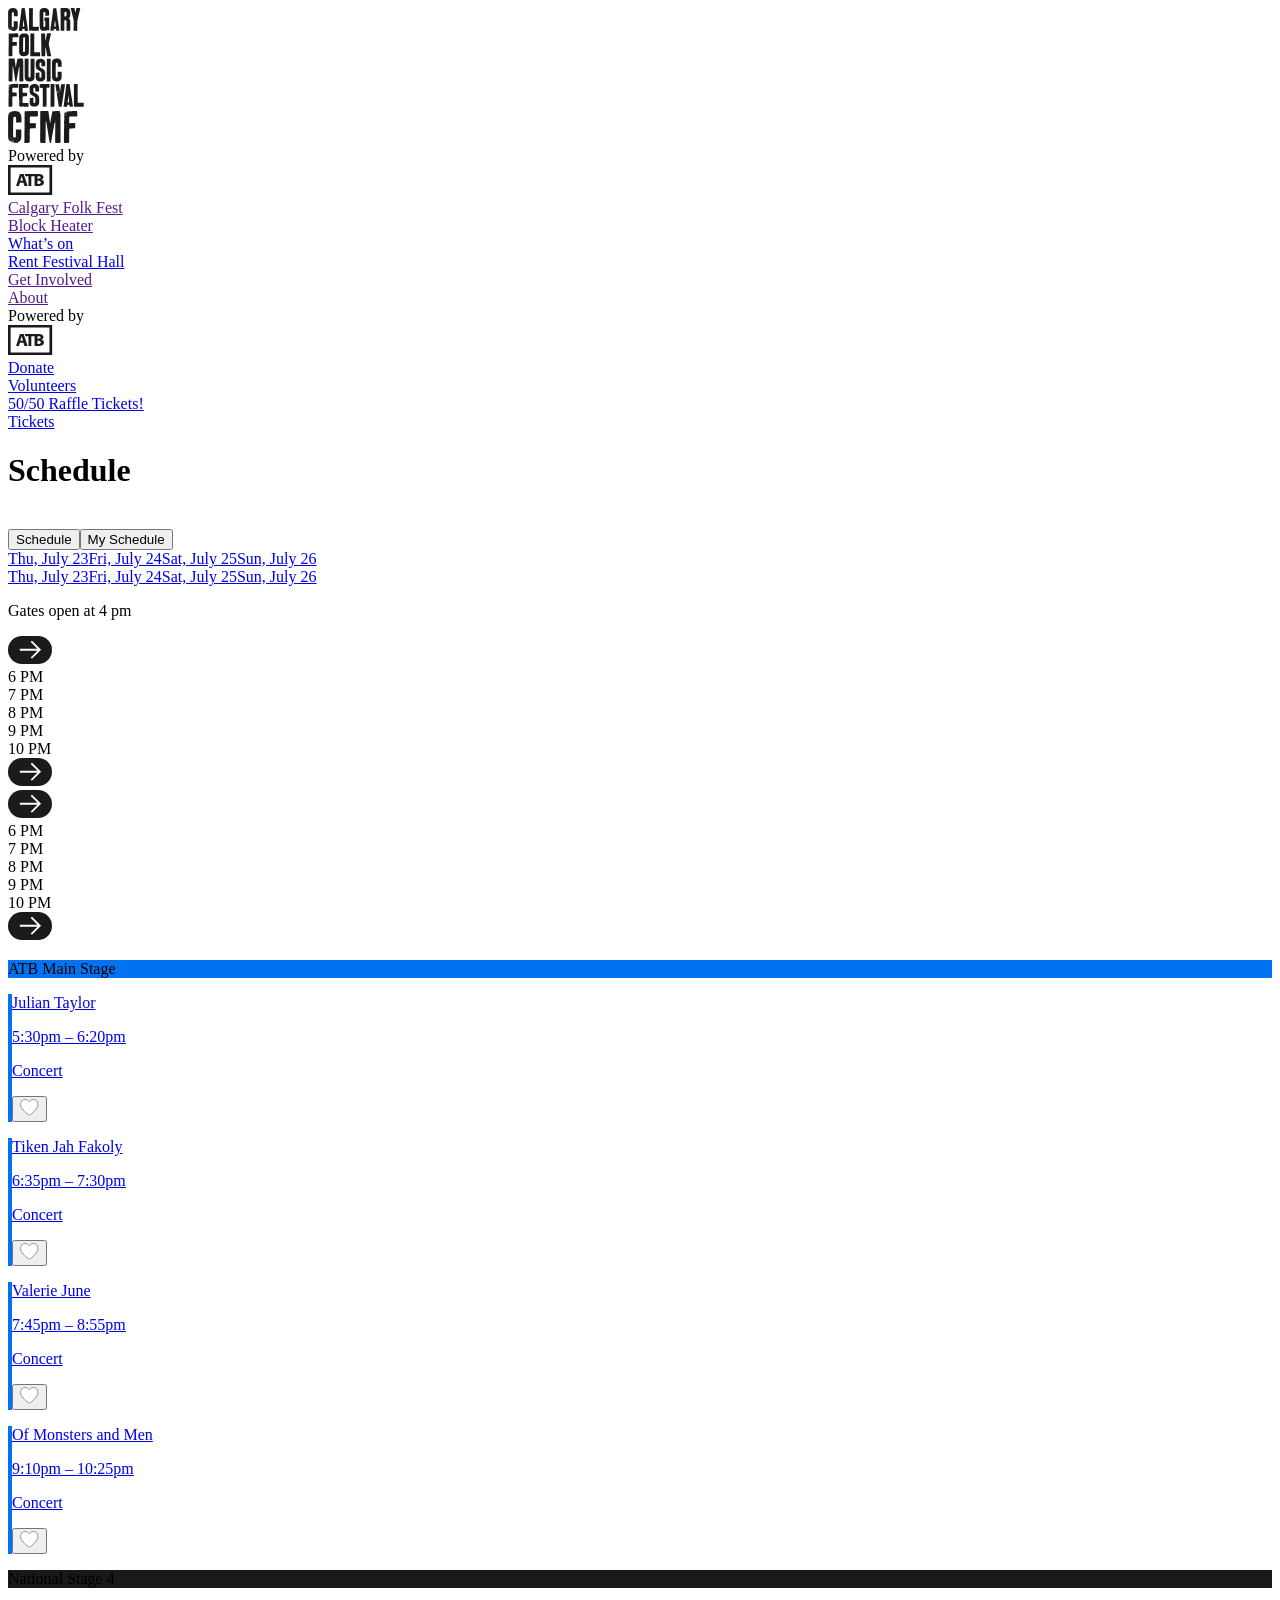
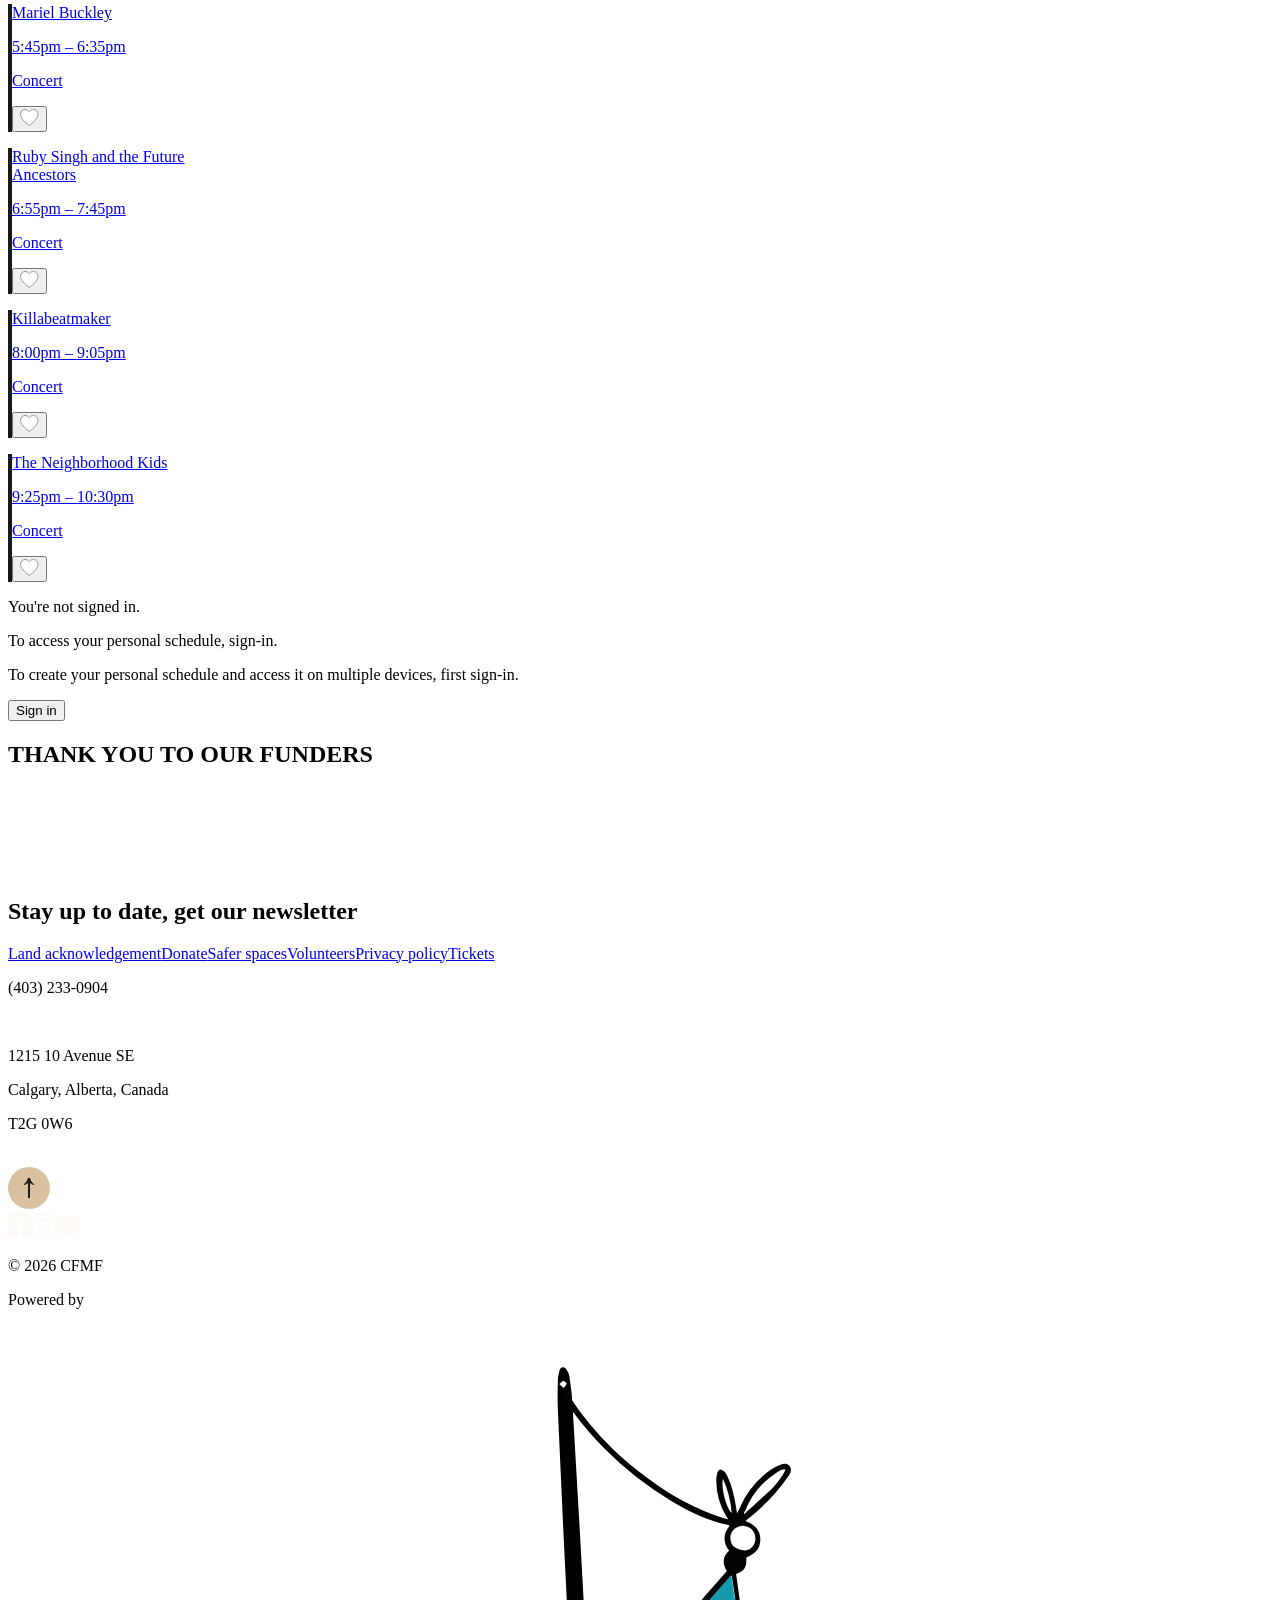
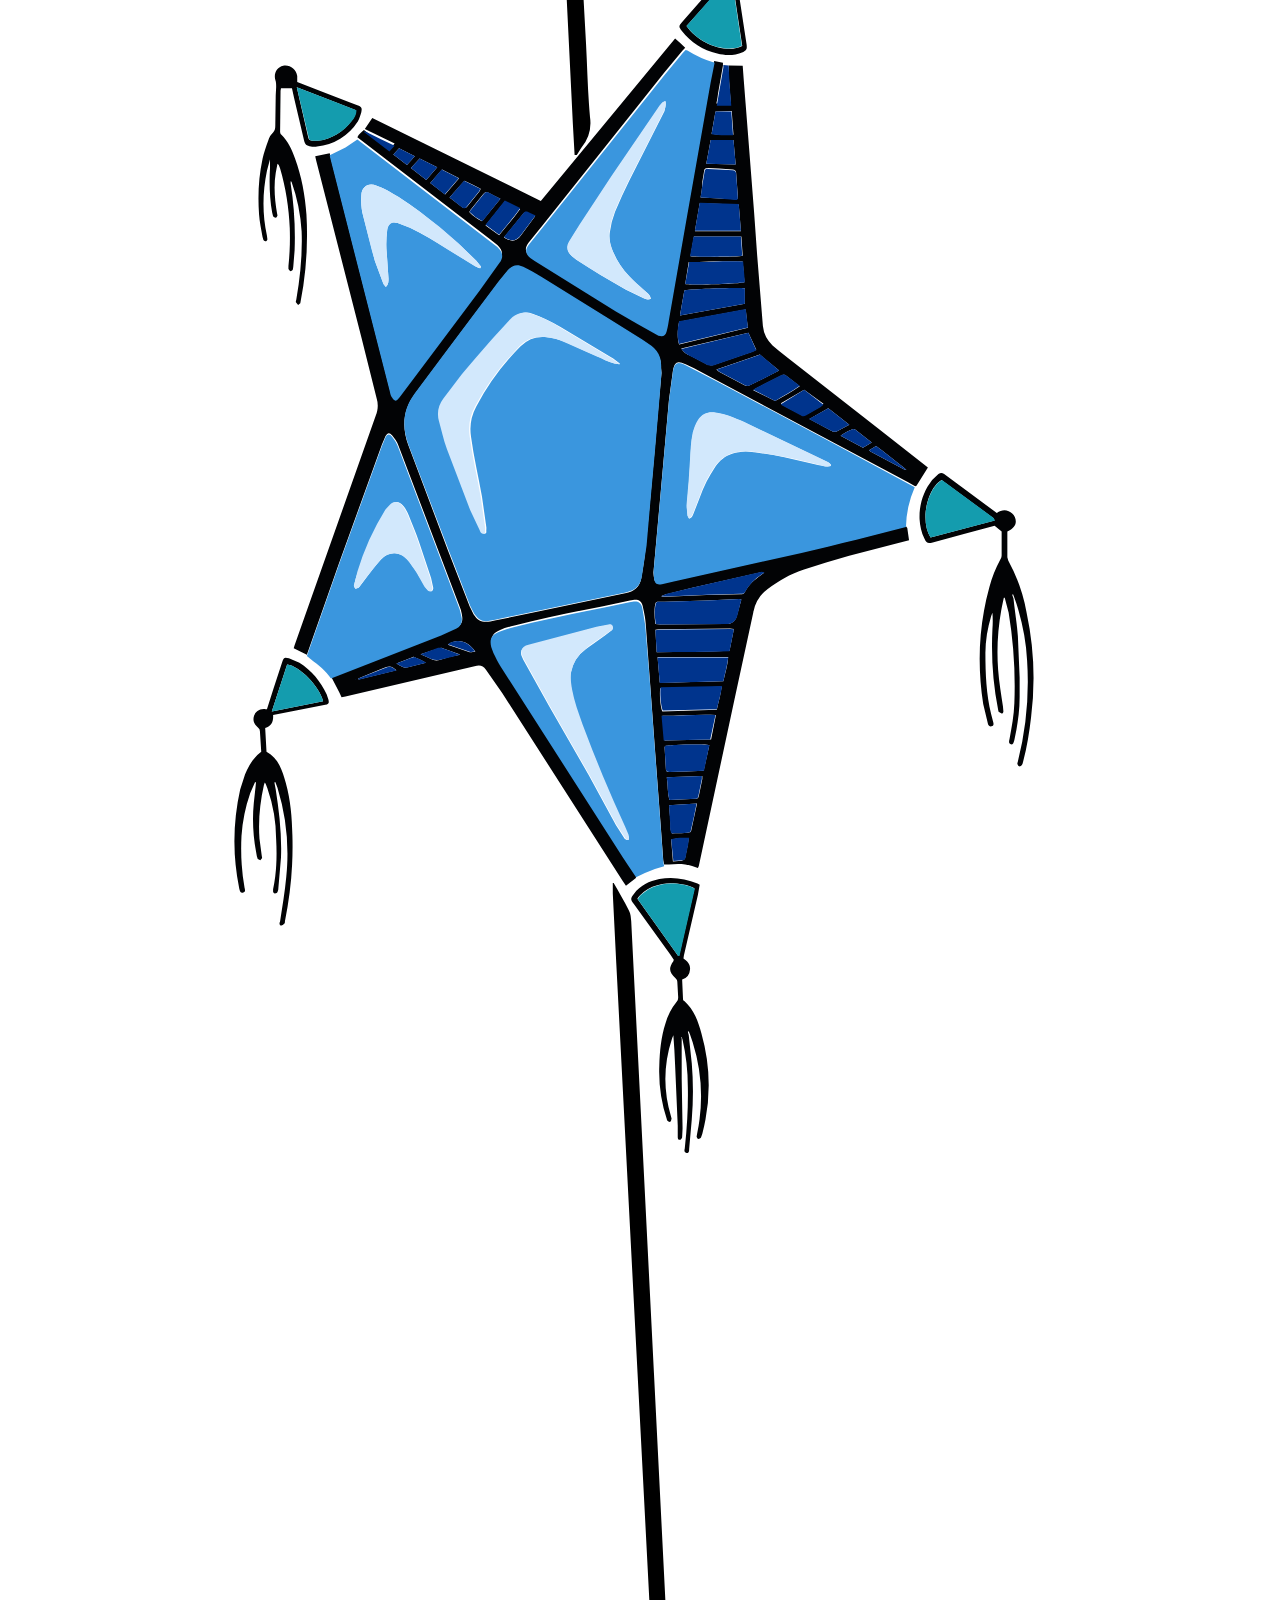
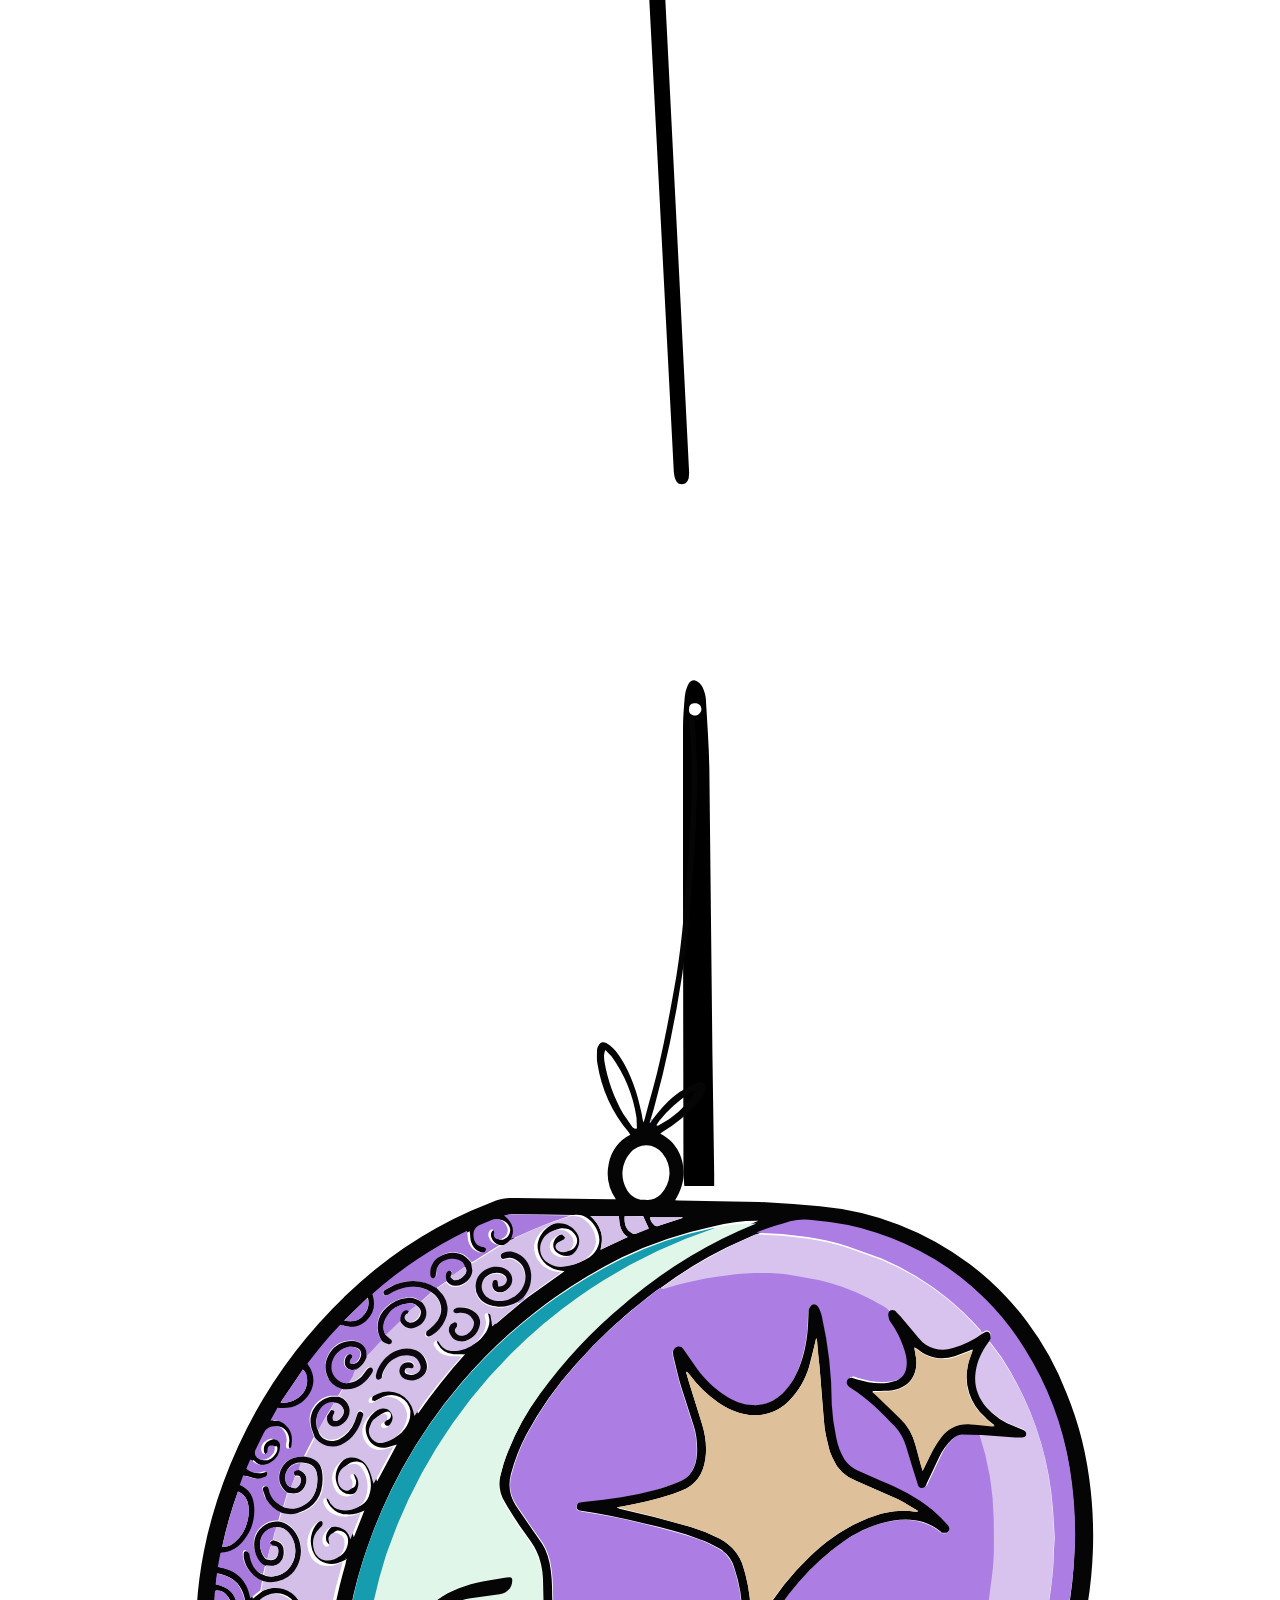
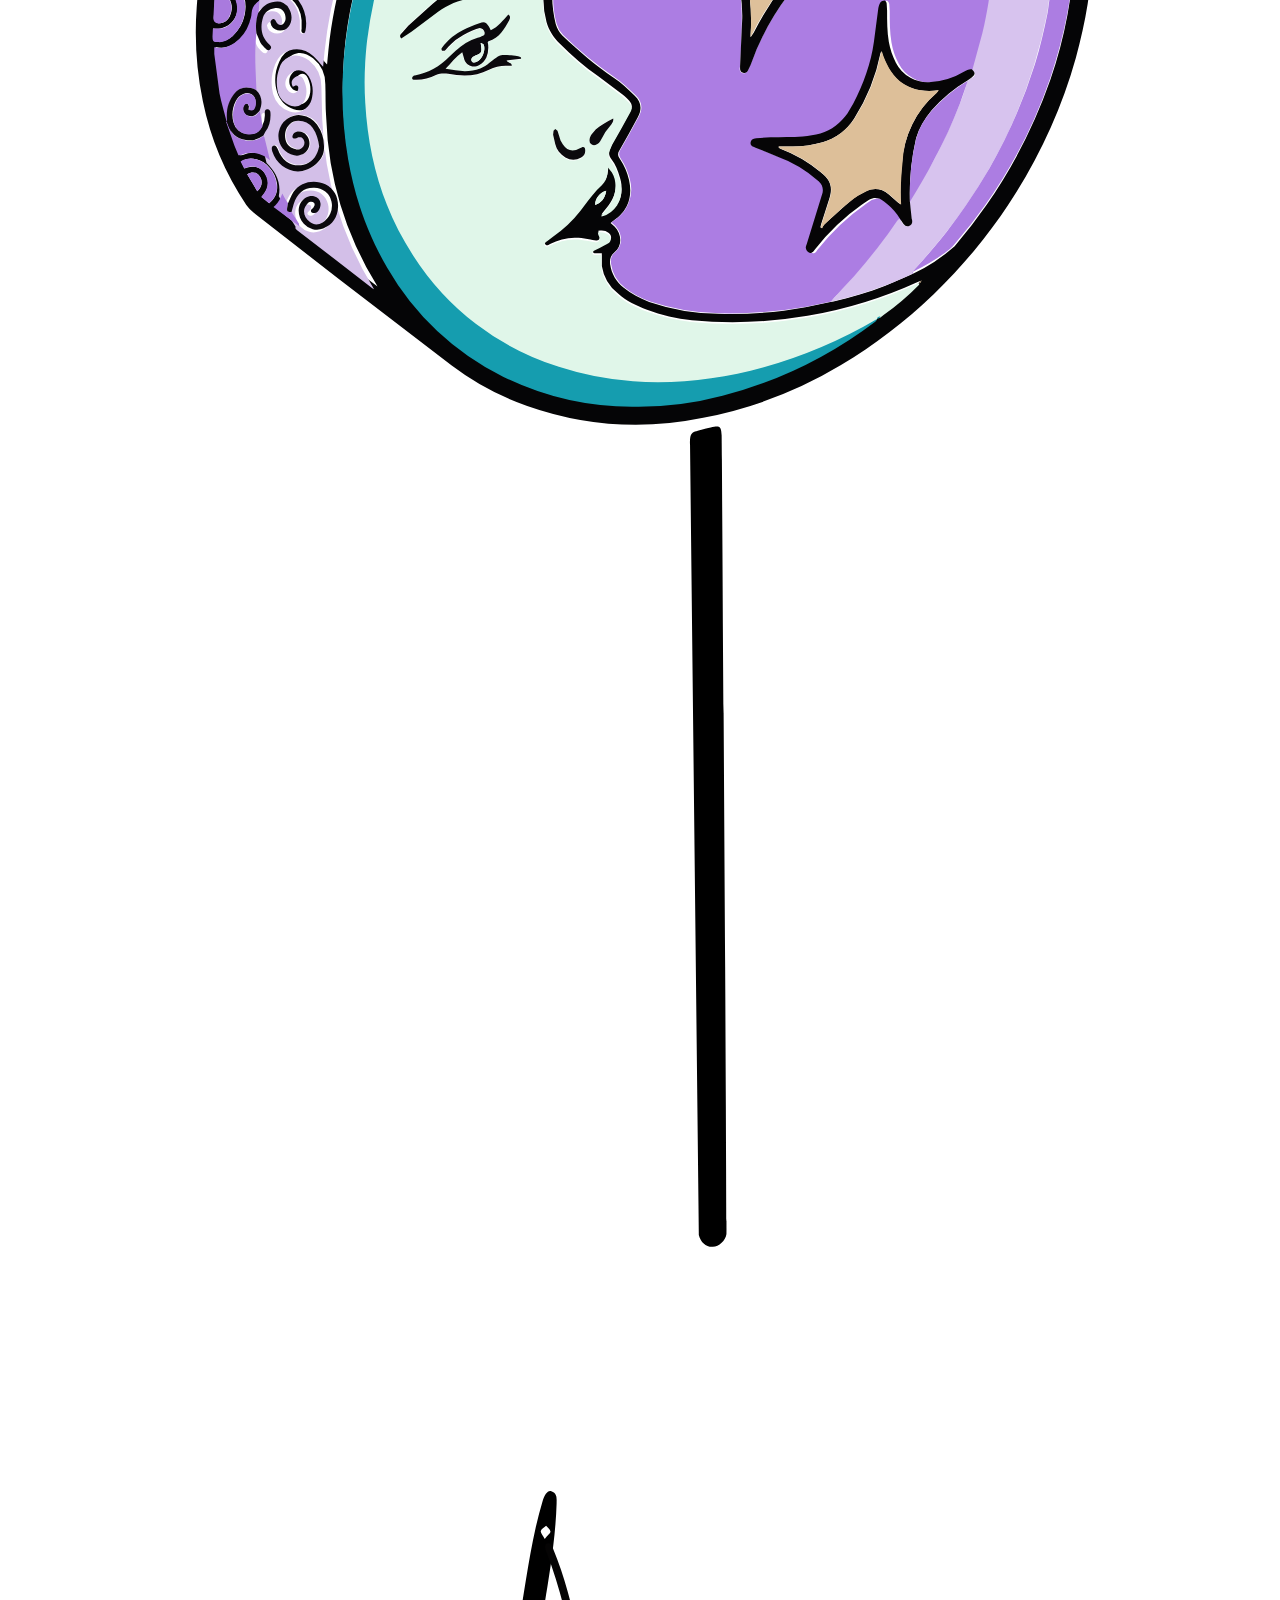
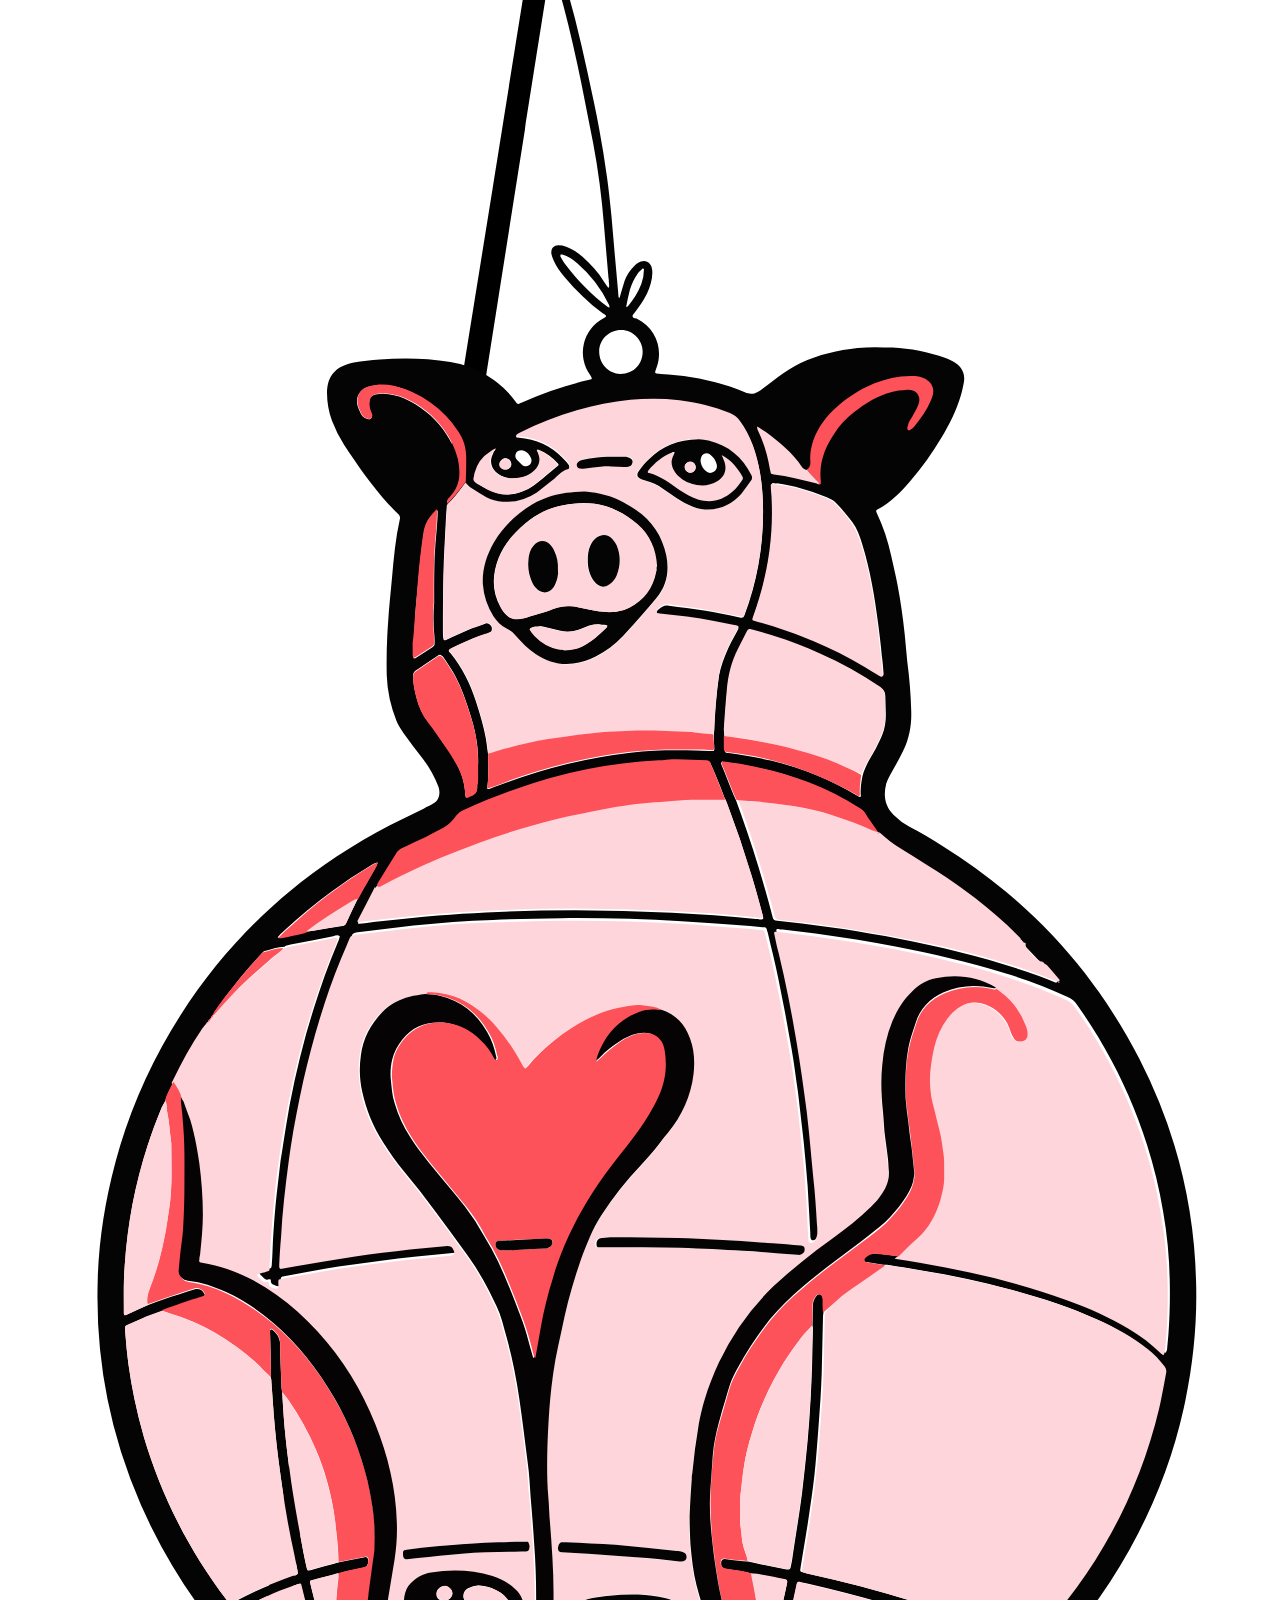
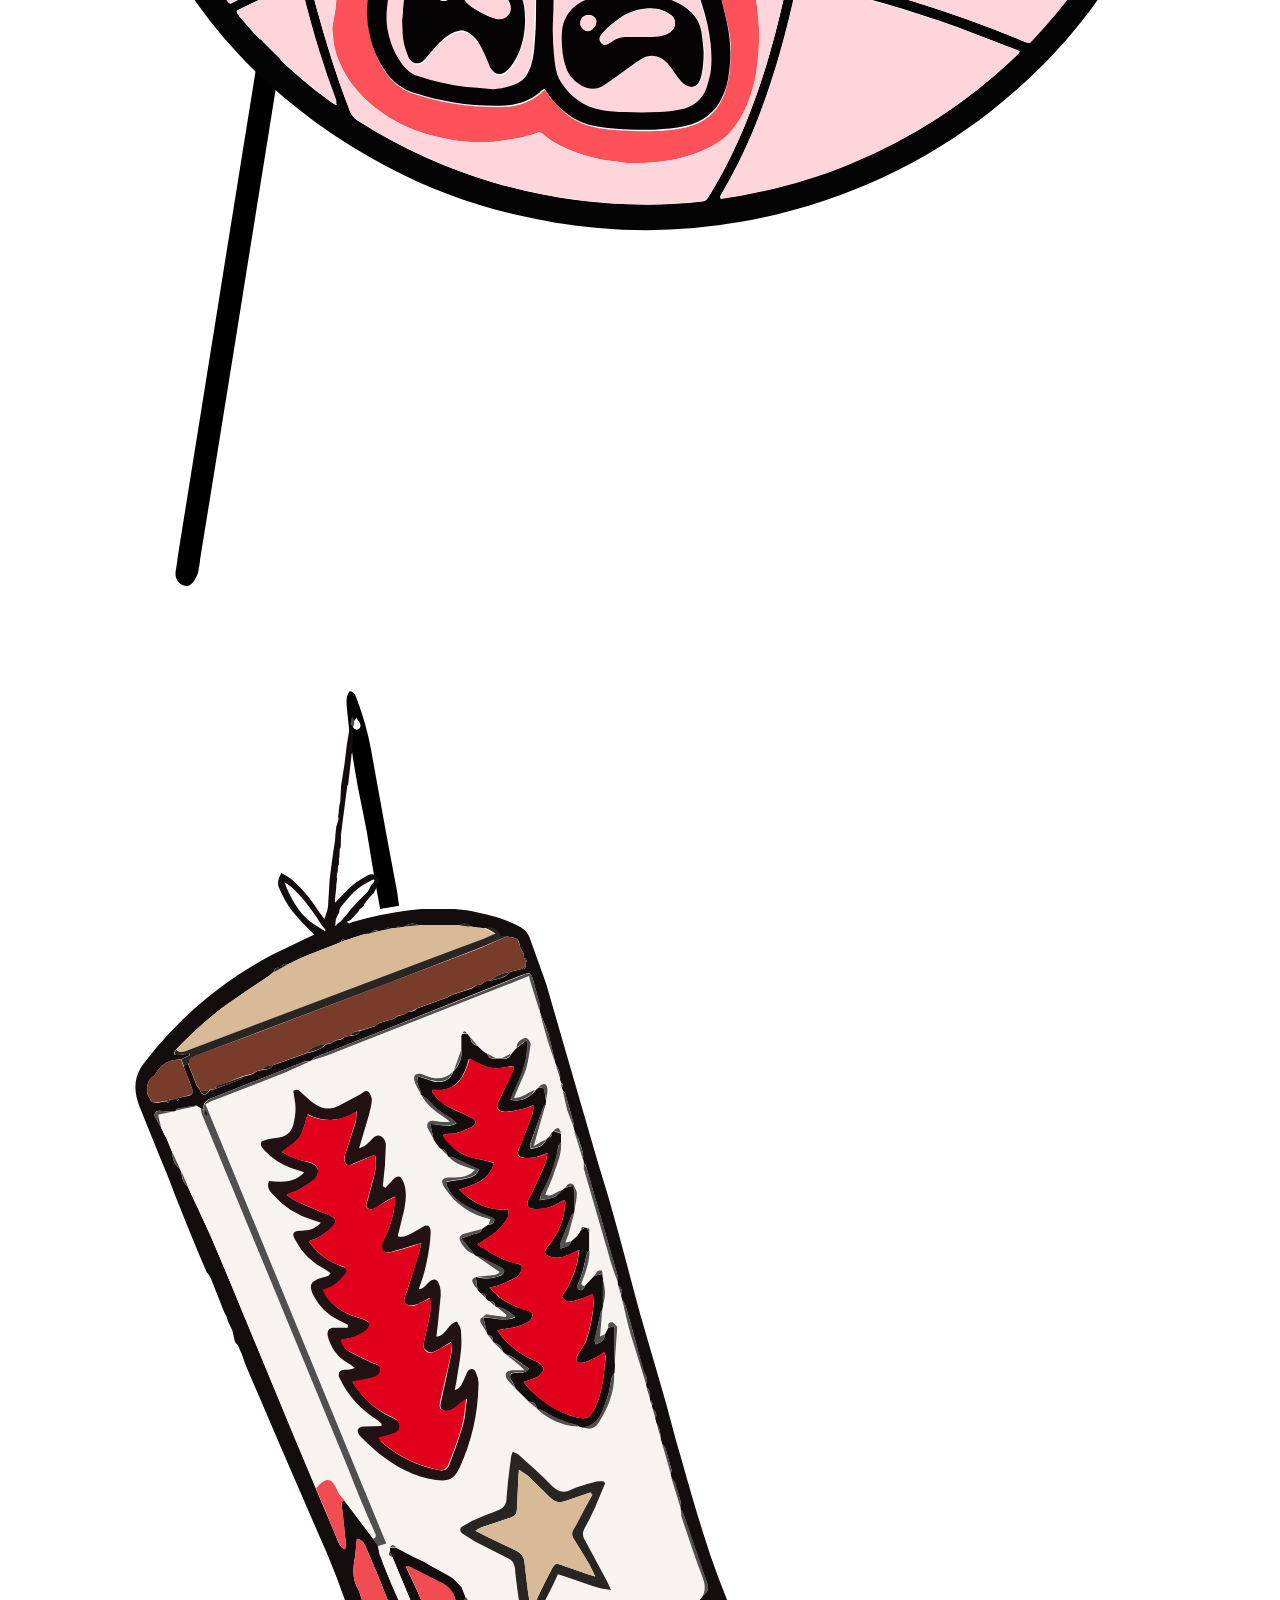
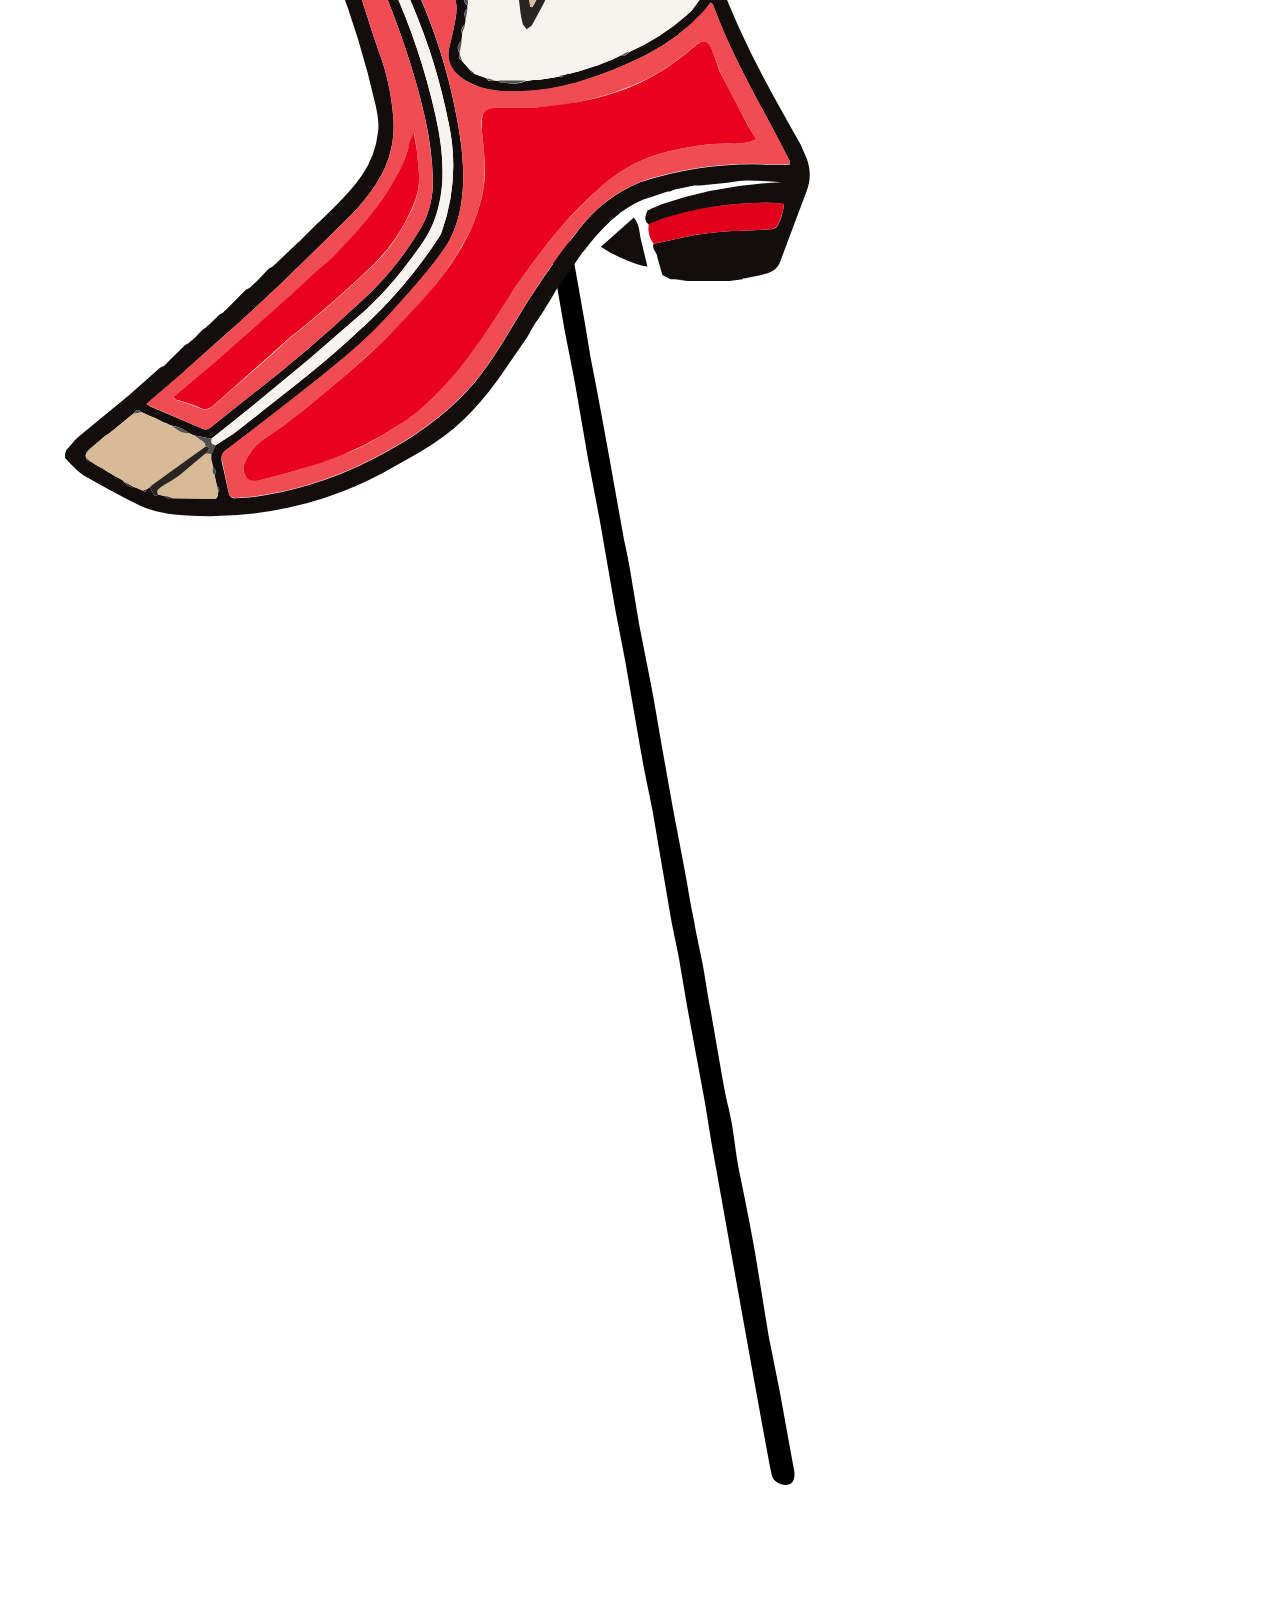
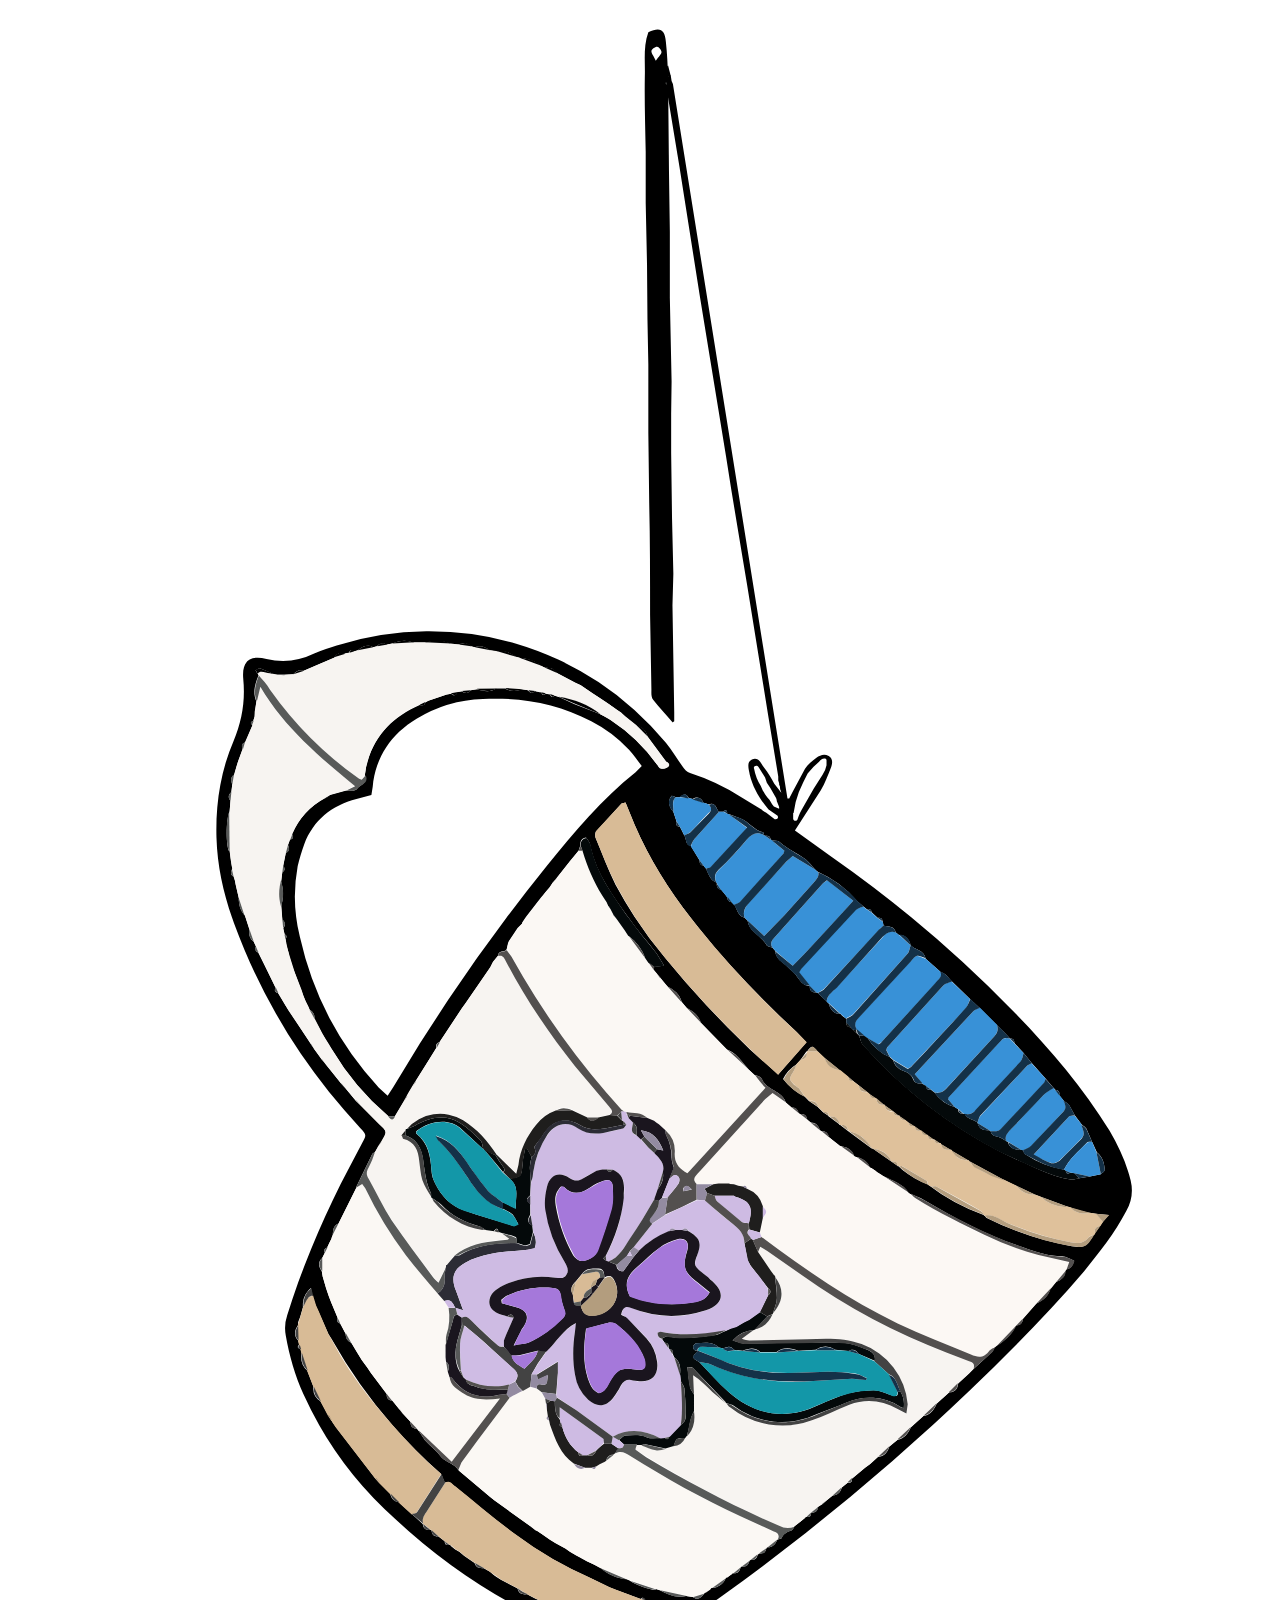
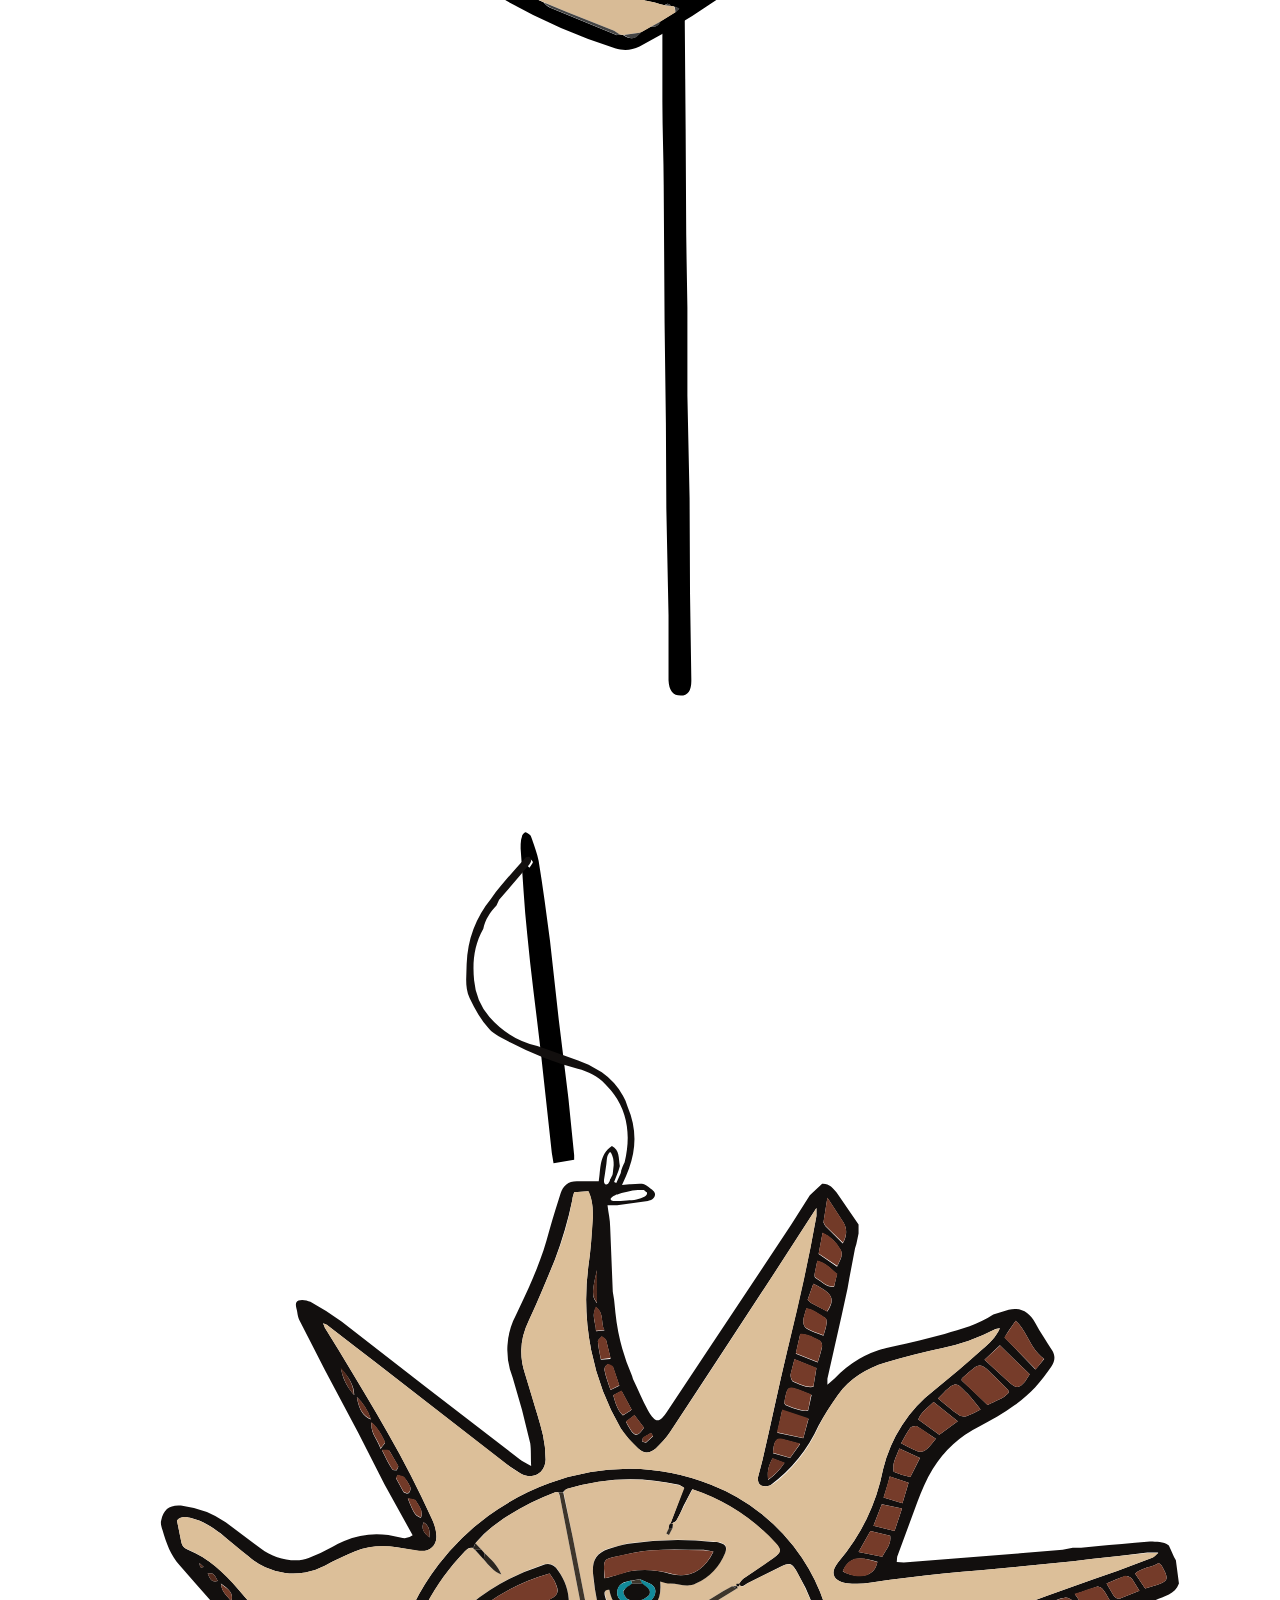
==== scraper/day2.html @ 60102869 "Initial commit" ====
<!DOCTYPE html><html lang="en"><head><meta charSet="utf-8"/><meta name="viewport" content="width=device-width, initial-scale=1"/><link rel="stylesheet" href="/_next/static/css/59ce74b00c3bca12.css" data-precedence="next"/><link rel="stylesheet" href="/_next/static/css/cd405108a282a17f.css" data-precedence="next"/><link rel="preload" as="script" fetchPriority="low" href="/_next/static/chunks/webpack-5601fd0ad7269720.js"/><script src="/_next/static/chunks/fd9d1056-9c7e48bf92f11728.js" async=""></script><script src="/_next/static/chunks/2275-b9afa3c24b0696d0.js" async=""></script><script src="/_next/static/chunks/main-app-bb825e63fc8f8407.js" async=""></script><script src="/_next/static/chunks/7138-487d8610cde8a887.js" async=""></script><script src="/_next/static/chunks/app/folk-fest/%5Bslug%5D/error-eedcbbd69767fddd.js" async=""></script><script src="/_next/static/chunks/c15bf2b0-a39a802b3d135e92.js" async=""></script><script src="/_next/static/chunks/7ce798d6-61c4ffda202afe0a.js" async=""></script><script src="/_next/static/chunks/c36f3faa-8b19f571fad1ab0f.js" async=""></script><script src="/_next/static/chunks/3209-7ec37142ecad4923.js" async=""></script><script src="/_next/static/chunks/677-c15fb3f980b05d1e.js" async=""></script><script src="/_next/static/chunks/3084-e1b9f1045223b111.js" async=""></script><script src="/_next/static/chunks/8149-27395d402487489b.js" async=""></script><script src="/_next/static/chunks/3050-54ae60a3027fc778.js" async=""></script><script src="/_next/static/chunks/8726-63baf84722f81b8e.js" async=""></script><script src="/_next/static/chunks/4930-4f645a34956624c2.js" async=""></script><script src="/_next/static/chunks/504-75f74bf7df22d315.js" async=""></script><script src="/_next/static/chunks/4942-4dbda5818e864757.js" async=""></script><script src="/_next/static/chunks/app/folk-fest/%5Bslug%5D/page-65a2c9d4af0a0418.js" async=""></script><script src="/_next/static/chunks/4839-40da5d3d9cf6b259.js" async=""></script><script src="/_next/static/chunks/app/layout-cda8d98ab85df925.js" async=""></script><link rel="preload" href="https://www.googletagmanager.com/gtm.js?id=GTM-MPKLW56V" as="script"/><link rel="preload" href="/scripts/pixel.js" as="script"/><link rel="preload" href="https://www.googletagmanager.com/gtag/js?id=G-GBDF6R2X85" as="script"/><meta name="theme-color" content="#FFFFFF"/><title>Folk Fest Schedule | CFMF</title><meta name="description" content="The annual Festival is a four-day family-friendly cultural and musical extravaganza. Featuring 70 artists from Alberta, Canada, and the world."/><meta name="application-name" content="CFMF"/><link rel="manifest" href="/manifest.json" crossorigin="use-credentials"/><meta name="robots" content="index, follow"/><meta name="apple-mobile-web-app-capable" content="yes"/><meta name="apple-mobile-web-app-title" content="Calgary Folk Music Festival"/><link href="/apple-touch-icon.png" rel="apple-touch-startup-image"/><meta name="apple-mobile-web-app-status-bar-style" content="default"/><meta property="og:title" content="Folk Fest Schedule | CFMF"/><meta property="og:description" content="The annual Festival is a four-day family-friendly cultural and musical extravaganza. Featuring 70 artists from Alberta, Canada, and the world."/><meta property="og:url" content="https://www.calgaryfolkfest.com"/><meta property="og:site_name" content="Calgary Folk Music Festival"/><meta property="og:locale" content="en_US"/><meta property="og:image" content="https://d3aive3alj3zrj.cloudfront.net/uploads/half_53116958623_204be811bd_o_b428516176.webp"/><meta property="og:type" content="website"/><meta name="twitter:card" content="summary"/><meta name="twitter:title" content="Folk Fest Schedule | CFMF"/><meta name="twitter:description" content="The annual Festival is a four-day family-friendly cultural and musical extravaganza. Featuring 70 artists from Alberta, Canada, and the world."/><meta name="twitter:image" content="https://d3aive3alj3zrj.cloudfront.net/uploads/half_53116958623_204be811bd_o_b428516176.webp"/><link rel="icon" href="/icon.ico?a31a21ebc7c3ddb8" type="image/x-icon" sizes="48x48"/><script src="/_next/static/chunks/polyfills-78c92fac7aa8fdd8.js" noModule=""></script></head><body><header><div class="nav show nav-dark big"><div class="nav-bg not-hovered not-scroll-up"></div><nav id="nav-primary" class="nav-primary"><div class="nav-handle"><div class="toggle"><span></span><span></span><span></span></div></div><div class="logo main-logo gap-0_75"><a aria-label="link to homepage" rel="noopener noreferrer" href="/"><div class="logo-primary"><svg xmlns="http://www.w3.org/2000/svg" width="76" height="99" fill="none"><g fill="#1B1B1B" clip-path="url(#logo_svg__a)"><path d="M11.481 50.921a.5.5 0 0 0-.28-.152.34.34 0 0 1-.17-.073.2.2 0 0 1-.058-.07c-.015-.035-.005-.066.024-.072.186-.036.372-.018.558-.013.154.006.308.027.465.006a.44.44 0 0 1 .184.023.74.74 0 0 0 .413.008 1 1 0 0 1 .278-.026c.17.008.34-.032.51.01.06-.008.123-.018.186-.02q.373-.01.746-.014c.031 0 .063.006.091.008a.38.38 0 0 1 .273.16q.039.06.073.12l.092.163q.062.116.002.267c-.01.029-.031.055-.039.084a.2.2 0 0 0-.008.091c.018.092.042.18.128.239.071.047.084.125.108.199-.019.041-.047.091-.026.13.057.118.054.241.062.364a.6.6 0 0 0 .076.267c.034.053.037.116.042.178.008.11-.005.218-.008.325a.53.53 0 0 0 .053.27.4.4 0 0 1 .041.18l.016.7a.5.5 0 0 1-.029.183.45.45 0 0 0-.036.225c0 .032-.005.063 0 .092a.7.7 0 0 1-.013.322.7.7 0 0 0 .002.37.36.36 0 0 1-.013.227.5.5 0 0 0-.029.136c-.005.079-.007.154-.018.233a.4.4 0 0 0 .021.228q.007.024.016.044c.086.189.102.388.083.592a.9.9 0 0 1-.065.27c-.01.026-.02.065-.01.089.068.144.075.301.097.453.007.063.015.123.01.186a6 6 0 0 0-.024.882c0 .047.01.095.006.139-.03.202.01.403-.006.605a3 3 0 0 0 0 .466q.01.114 0 .233c-.023.34-.008.683-.008 1.026 0 .28.008.56.008.838 0 .076-.015.155-.026.23q-.008.059-.052.058a.1.1 0 0 1-.081-.036.2.2 0 0 1-.055-.126c-.003-.034-.01-.06-.04-.084-.005.05-.015.094-.015.142a.25.25 0 0 0 .06.172c.052.058.105.113.154.173a.2.2 0 0 1 .045.129c0 .45.016.9.008 1.35 0 .077-.008.155 0 .234.029.296.015.589.015.885 0 .343-.007.683.006 1.023.002.08-.003.155-.005.234-.003.094-.011.186-.008.28.008.311-.008.62-.01.932-.004.497 0 .995.002 1.492 0 .11.013.218.018.325.058.152 0 .31.018.46-.042.203-.015.404-.002.606.005.094.018.186-.005.277-.016.063 0 .126.013.184a1 1 0 0 1 .013.371 1 1 0 0 0-.006.233q.015.188.019.372c0 .063 0 .126-.021.184a.6.6 0 0 0-.005.319c.034.154.005.309.007.466a.7.7 0 0 1-.104.257.23.23 0 0 1-.113.078 1 1 0 0 1-.136.03c-.091.012-.186.012-.275.044-.089.031-.183.031-.274.034l-.7.013c-.232.005-.465.018-.698.013-.372-.01-.746.018-1.118.008-.079 0-.154-.01-.233-.019-.031-.002-.06-.015-.089-.026a.19.19 0 0 1-.115-.136c-.013-.044-.018-.092-.024-.139a6 6 0 0 1-.005-.466c.003-.217 0-.434-.044-.65-.013-.06-.013-.122-.013-.185q-.006-.327-.008-.652c0-.079 0-.157.015-.233a.8.8 0 0 0 .003-.278 1 1 0 0 1 0-.324.3.3 0 0 0 0-.092c-.037-.246-.029-.495-.026-.744.005-.343.008-.683 0-1.026-.008-.356 0-.715.005-1.071 0-.06.01-.123.016-.186l.026-.278a1 1 0 0 0-.024-.322.9.9 0 0 1-.002-.416c.034-.152.039-.306.039-.463 0-.25.005-.498 0-.747a8 8 0 0 1 .01-.652c.011-.138.011-.28.011-.419 0-.56.005-1.118.003-1.678 0-.466-.006-.932-.006-1.398q0-.398.003-.794c.008-.419.003-.837.005-1.256q-.002-.048-.008-.092c-.005-.066-.055-.102-.128-.087l-.089.021a.12.12 0 0 0-.068.06.7.7 0 0 0-.081.218c-.052.26-.139.508-.251.749a.6.6 0 0 0-.055.225c-.006.063 0 .126-.019.186-.042.168-.05.338-.057.508a1.4 1.4 0 0 1-.058.366c-.031.105-.052.213-.086.315a1 1 0 0 0-.04.227c-.007.108-.01.22-.034.325-.088.362-.112.736-.214 1.097-.016.06-.018.123-.029.184-.044.262-.084.52-.165.775q-.008.021-.013.044a1.4 1.4 0 0 1-.175.521q.014.05.028.092c.014.044.027.092.014.136-.04.152-.06.304-.079.458-.008.06-.013.126-.031.184-.09.267-.118.544-.15.822-.018.154-.07.3-.083.458a1.8 1.8 0 0 1-.079.458c-.018.233-.084.459-.118.689-.018.123-.06.24-.08.364-.02.107-.022.217-.048.322-.034.152-.05.306-.112.45a.16.16 0 0 0-.016.092c.018.175-.042.338-.073.505-.021.123-.045.246-.05.37a3 3 0 0 1-.068.508 1 1 0 0 0-.026.183c0 .141-.034.275-.071.41-.094.362-.15.731-.204 1.098-.016.092-.024.186-.055.272-.026.074-.032.152-.04.23-.005.045-.01.095-.028.137-.042.089-.042.18-.045.272-.005.162-.084.296-.188.416a.2.2 0 0 1-.123.06 3 3 0 0 1-.466.02c-.016 0-.032-.006-.045-.009a.21.21 0 0 1-.172-.139 1.6 1.6 0 0 1-.126-.494c-.01-.155-.013-.31-.076-.459-.018-.042-.02-.091-.024-.136-.007-.157-.06-.306-.073-.46a3 3 0 0 0-.084-.459c-.028-.278-.123-.547-.136-.827a4 4 0 0 1-.089-.6c-.005-.076-.028-.152-.044-.228-.013-.06-.029-.12-.034-.183-.016-.154-.019-.309-.066-.46-.047-.147-.042-.307-.089-.457a1.2 1.2 0 0 1-.047-.274 3 3 0 0 0-.057-.414.6.6 0 0 1-.021-.139 4 4 0 0 0-.079-.647c-.002-.267-.091-.52-.112-.783-.003-.044-.019-.091-.032-.136a1 1 0 0 1-.044-.228 2 2 0 0 0-.076-.458c-.018-.057-.021-.123-.029-.183-.013-.139-.016-.278-.065-.414-.021-.057-.021-.123-.027-.183-.013-.139-.018-.28-.078-.409-.029-.217-.1-.421-.118-.641-.01-.126-.037-.246-.06-.367-.052-.259-.107-.518-.128-.78a1.6 1.6 0 0 0-.058-.32.64.64 0 0 1-.008-.322.6.6 0 0 0 0-.319c-.06-.225-.107-.453-.16-.68a4 4 0 0 1-.047-.228 2 2 0 0 0-.07-.32c-.032-.102-.034-.215-.063-.32-.134-.497-.204-1.002-.301-1.508l-.005-.047c.018-.238-.079-.455-.134-.68-.008-.03-.029-.053-.047-.077-.02-.026-.052-.033-.084-.026a.07.07 0 0 0-.031.03.1.1 0 0 0-.021.038q-.043.184-.034.37.006.257-.018.513a4.5 4.5 0 0 0 0 .838c.007.089.02.838.015.932 0 .047 0 .094-.01.139-.05.214-.047.432-.05.649q-.013 1.025-.01 2.05c.002.56-.013 1.118-.006 1.679.003.264-.005.529.01.793.006.079.011.157 0 .233-.03.249-.017.498-.015.744 0 .201-.023.403-.005.605a.7.7 0 0 1-.013.186.9.9 0 0 0 0 .277q.017.139.016.28c0 .11-.016.218-.019.325 0 .094.01.186.01.28 0 .079-.002.157-.018.233-.031.155-.031.31-.031.464q-.003.978-.026 1.958a9 9 0 0 0-.003.372q.008.488-.016.98c-.01.2-.03.403-.05.602a.5.5 0 0 1-.039.133c-.013.026-.036.055-.062.063a.6.6 0 0 1-.181.04c-.154.004-.311 0-.466 0h-.28a4.5 4.5 0 0 1-.652-.02c-.186-.017-.371-.01-.557-.015a1 1 0 0 1-.186-.02.3.3 0 0 0-.139 0 1 1 0 0 1-.371.018c-.184-.024-.37-.04-.555-.063a.18.18 0 0 1-.142-.11l-.076-.17a1.06 1.06 0 0 1-.068-.453 1.2 1.2 0 0 0-.018-.508.7.7 0 0 1 .005-.37.6.6 0 0 0 .005-.277 1.4 1.4 0 0 1-.028-.278c-.006-.34 0-.683 0-1.023q.002-.327 0-.653-.005-.231.042-.463a.36.36 0 0 0-.014-.183c-.005-.016-.013-.032-.01-.045.013-.091.031-.183.003-.277.007-.079-.008-.155-.019-.23a1 1 0 0 1-.005-.187c.016-.17-.005-.343.013-.513s-.01-.34-.008-.51c0-.218.016-.435.026-.65.01-.186.042-.37.016-.558a1 1 0 0 1 0-.186c.008-.107.034-.217.026-.324q-.011-.163-.018-.325c-.01-.249.018-.497 0-.746q-.001-.048.005-.092.02-.185.045-.369c-.04-.12-.034-.246-.034-.37 0-.418.01-.837.013-1.259v-.327q-.002-.093-.008-.186c-.003-.186.023-.372.008-.558-.016-.186.005-.371.002-.557 0-.063.008-.126.006-.186-.027-.498-.013-.995-.01-1.49q0-.14-.003-.28c-.006-.249-.014-.498.005-.747a1 1 0 0 0 0-.185c-.021-.25.01-.498.005-.747a1.6 1.6 0 0 1 .042-.369.3.3 0 0 0 0-.139 1 1 0 0 1-.018-.277c.01-.155 0-.31-.014-.464a6.4 6.4 0 0 1-.007-.976c.02-.25.039-.495.01-.744a.5.5 0 0 1 .013-.183.9.9 0 0 0-.002-.417.4.4 0 0 1 .02-.227.3.3 0 0 0 .008-.14c-.02-.107-.052-.209-.042-.321.016-.155-.007-.312.04-.464a.43.43 0 0 0 0-.23 1.8 1.8 0 0 1-.047-.508 2 2 0 0 0 0-.325c-.008-.078.023-.32.05-.413a.17.17 0 0 1 .052-.074.37.37 0 0 1 .206-.097q.232-.013.466-.031c.108-.01.215-.04.322-.005a.2.2 0 0 0 .092 0c.183-.05.37-.037.555-.024.23.058.463.037.694.003a.6.6 0 0 1 .23.008.5.5 0 0 0 .139.013c.311-.014.62 0 .931.01.189.008.372.003.558-.024q.255-.033.51-.02c.048 0 .095 0 .14.01.167.04.34.034.51.04q.114.001.23.03a.25.25 0 0 1 .17.147 1 1 0 0 1 .06.176q.057.25.102.503c.024.154.045.306.079.458q.023.092.026.183.017.301.073.6c.03.152.032.309.032.463 0 .126.008.249.047.37q.015.043.018.091c.024.309.073.615.118.924.023.155.034.31.065.461q.03.139.034.278c.008.233.071.46.095.691.013.139.076.267.08.411q.01.186.069.364c.016.044.018.092.02.139q.025.254.077.508c.026.136.026.277.047.416.015.108-.01.217.018.325.024.089.032.183.045.275l.028.183c.019.107.013.217.048.322.026.09.03.183.05.272.002.016.012.04.02.04a.08.08 0 0 0 .073-.042.5.5 0 0 0 .058-.126c.016-.076.018-.154.026-.23.01-.108.021-.218.047-.322a2 2 0 0 0 .037-.23c.01-.14.024-.278.068-.412.026-.086.031-.183.04-.275.015-.17.041-.338.07-.508.026-.154.044-.306.094-.455.026-.215.105-.422.123-.642.005-.06.026-.12.04-.18.013-.06.03-.121.034-.184a1 1 0 0 1 .083-.408c.026-.055.026-.12.037-.181.023-.154.034-.312.076-.46q.07-.248.094-.504a1 1 0 0 1 .037-.183q.035-.134.083-.267a.9.9 0 0 0 .05-.225c.013-.17.047-.338.081-.506q.036-.181.079-.364c.026-.104.026-.214.047-.322.02-.107.063-.21.076-.316.018-.17.081-.333.1-.503.018-.157.086-.299.104-.453a.38.38 0 0 1 .175-.265.3.3 0 0 1 .129-.052c.091-.01.183-.02.277-.01q.162.017.32.062c.238.068.476.14.722.181.094.016.175.063.264.09.042.012.092.002.136 0 .008 0 .019-.014.027-.024M5.874 62.437l-.018-.021.029.01q-.002.024-.008.048c-.02.125-.016.246.06.356.026.039.034.086.045.13.01.043.029.058.042.04a.1.1 0 0 0 .013-.042c.005-.16-.047-.304-.105-.45-.01-.027-.04-.047-.058-.071m-3.41-9.183q-.006-.027-.016-.047a.2.2 0 0 0-.128-.12l-.131-.04c-.042-.01-.128.079-.115.118q.031.087.06.173.007.021.018.042l.021.04c.04.072.097.114.134.096a.18.18 0 0 0 .094-.094q.034-.087.06-.17m9.067 4.2q.006-.094.01-.186c0-.037-.012-.063-.033-.066-.01 0-.029.013-.037.026a.72.72 0 0 0-.105.445c0 .027.027.055.048.076.018.019.102-.036.11-.065.02-.076 0-.155.007-.23m-6.54-5.798c.01.034.015.066.028.09.023.046.076.054.105.02a.4.4 0 0 0 .055-.068c.026-.04.018-.084.002-.125-.013-.035-.065-.063-.11-.055-.013 0-.031.01-.036.02-.019.04-.034.082-.047.116m6.467 6.695c-.002-.032-.015-.058-.039-.07-.029-.022-.086.033-.086.08 0 .04.042.09.078.095.03.002.053-.045.05-.102m-7.842 8.253s-.018-.021-.026-.034c-.01.01-.029.018-.032.031q-.015.05.03.079a.1.1 0 0 0 .028-.029c.005-.013 0-.029 0-.044m6.873-13.072s-.023-.023-.034-.023c-.054.002-.054.02-.005.036.01.003.027-.008.042-.013M52.77 22.525a.3.3 0 0 0-.057-.22.26.26 0 0 1-.065-.17c.002-.107-.021-.217.008-.325a.2.2 0 0 0-.008-.091.6.6 0 0 1-.021-.139c-.003-.312 0-.62.013-.932.002-.063.016-.123.023-.186a.4.4 0 0 0 0-.139 1.7 1.7 0 0 1-.034-.555q.013-.14-.005-.28c-.008-.063.016-.12.034-.18a.7.7 0 0 0 .013-.456.3.3 0 0 1-.002-.226.37.37 0 0 0 .028-.183 1 1 0 0 1 .008-.277.84.84 0 0 0-.013-.37 1.4 1.4 0 0 1-.047-.274c-.008-.092.031-.184 0-.275.013-.202-.021-.404-.008-.605a.64.64 0 0 1 .032-.322.36.36 0 0 0-.013-.228q-.01-.023-.014-.045a.3.3 0 0 1 .021-.225q.046-.082.081-.167c.027-.06.027-.124-.018-.176a.33.33 0 0 1-.063-.348.33.33 0 0 0-.005-.225.2.2 0 0 1-.002-.092c.007-.044.02-.097.007-.139a1 1 0 0 1-.02-.325c.005-.11.005-.217.018-.324.015-.126 0-.246-.013-.37-.008-.075-.024-.154-.019-.23.019-.356 0-.715 0-1.073 0-.294.016-.59.008-.885q-.002-.072.008-.14a1.3 1.3 0 0 0-.005-.415c-.019-.11-.032-.215.013-.32a.2.2 0 0 0 .008-.092.64.64 0 0 1 .042-.272.3.3 0 0 0 .015-.091c-.005-.124.008-.252-.023-.37a.3.3 0 0 1 .015-.222c.027-.055.04-.118.058-.181-.031-.1-.058-.204-.1-.304a1.4 1.4 0 0 1-.086-.264c.021-.06.045-.118.06-.176.01-.044.024-.094.016-.136a.9.9 0 0 1-.02-.277 1.5 1.5 0 0 0-.011-.325c-.013-.092-.04-.183-.045-.275s.016-.186.018-.277c0-.063 0-.126-.013-.186a1.4 1.4 0 0 1 0-.556q.03-.162.024-.324-.001-.165.005-.325c0-.047.005-.094-.005-.139-.04-.183-.013-.371-.04-.555a1.5 1.5 0 0 1 0-.463c.011-.063-.007-.123-.012-.184-.008-.123.013-.246-.014-.369-.007-.044.006-.091.016-.139.026-.123.042-.243.042-.369 0-.078 0-.157-.026-.23a1.1 1.1 0 0 1-.045-.322c-.005-.233-.013-.466.016-.7a1.3 1.3 0 0 0-.005-.463q-.006-.024-.005-.047c-.003-.45-.01-.9 0-1.351a.3.3 0 0 1 .005-.047.23.23 0 0 1 .094-.155c.113-.086.254-.117.372-.19.04-.024.086-.032.13-.048.147-.047.291-.113.45-.102.32-.09.647-.066.972-.06.233.005.463.01.696.005.34-.01.683-.005 1.026-.008q.024 0 .047.003c.123.02.241.052.37.044.107-.005.217.005.324.008q.188.005.372.005.163-.002.327 0 .445.009.885.021c.091.003.186.01.277.034a.5.5 0 0 0 .136.027c.317.01.608.117.903.214a.6.6 0 0 1 .2.115.24.24 0 0 0 .122.06.7.7 0 0 1 .26.1c.217.126.4.293.59.453a.4.4 0 0 1 .066.066c.108.151.244.282.338.445.055.094.123.18.186.267.13.175.23.369.322.568.057.126.102.26.12.4.029.2.087.396.113.595.052.134.063.272.065.411 0 .139.006.28.006.42 0 .295-.008.59-.006.884 0 .202.013.403.026.605q.013.21-.005.419a3 3 0 0 0 0 .466 2 2 0 0 1 0 .28 4 4 0 0 0-.013.372q.01.186-.037.37a2.4 2.4 0 0 0-.07.507 1 1 0 0 1-.01.139 1.5 1.5 0 0 1-.174.576c-.047.081-.086.165-.133.244a1.4 1.4 0 0 1-.228.293c-.044.042-.094.081-.133.13-.139.176-.322.291-.516.393-.081.045-.165.084-.248.129-.048.026-.058.115-.016.162.05.06.097.123.154.176.16.149.33.288.466.455.126.157.228.333.343.498.026.039.058.073.084.11.105.154.204.311.233.502.06.129.08.267.1.406.018.123.049.244.075.364a4.4 4.4 0 0 1 .11.83c.008.28.024.558.003.838-.013.17-.005.343-.005.513q0 .093.005.186c0 .139-.047.275-.026.417.02.123.015.248.015.371V17.2c.006.7.006 1.399-.01 2.098q-.007.302.002.605c.01.28 0 .56-.013.837a3 3 0 0 0 0 .467c.008.076.003.154 0 .233-.01.201-.07.398-.091.597-.01.107-.047.212-.079.316a.77.77 0 0 1-.293.409.2.2 0 0 1-.084.034 1 1 0 0 1-.139.01q-.465.008-.931.01-.095.001-.186-.004a3 3 0 0 0-.558-.003c-.138.01-.28 0-.419-.016-.123-.013-.246-.034-.369-.005a.2.2 0 0 1-.091 0q-.185-.029-.367-.065a.2.2 0 0 1-.11-.082.4.4 0 0 1-.078-.167 9 9 0 0 1-.066-.367.7.7 0 0 1 .003-.186c.026-.186.029-.369.021-.555q-.002-.093.008-.186a1 1 0 0 0 .01-.138c-.013-.545.024-1.087 0-1.632-.008-.217.024-.434.008-.652-.01-.154-.013-.311-.029-.463a1 1 0 0 1 .008-.278c.045-.261.037-.526.029-.79-.005-.186.013-.375-.003-.558-.018-.17.008-.34-.013-.513-.01-.076.006-.155.006-.233q0-.42.005-.838c-.029-.17-.003-.34-.013-.51.029-.155.005-.313 0-.467-.005-.123-.019-.246.008-.37a.6.6 0 0 0 .007-.185c-.007-.107-.036-.215-.018-.325a13 13 0 0 0-.073-.317c-.018-.075-.063-.141-.105-.207-.031-.052-.058-.11-.092-.162a.4.4 0 0 0-.172-.15q-.065-.024-.128-.054a1.3 1.3 0 0 0-.537-.136c-.202-.01-.403-.024-.605 0a.4.4 0 0 0-.091.02c-.134.048-.215.126-.218.27-.002.123.003.25 0 .372 0 .155-.008.312-.065.459-.024.057-.024.12-.029.183-.013.201.019.403-.029.605.042.199-.028.403.016.602 0 .186-.008.374.008.558a4 4 0 0 1 0 .604c-.01.14-.04.278.005.417 0 .17.005.34.005.51 0 .079-.01.155-.01.233 0 .265.008.53.013.791 0 .047.01.095 0 .139a1.1 1.1 0 0 0-.008.325c.013.154.034.309.013.463.029.168.008.34.032.51a1 1 0 0 1-.008.372c-.016.076.031.155.002.231a.5.5 0 0 0-.028.275c.02.139.008.28.05.416a.3.3 0 0 1 0 .139 6 6 0 0 0-.042 1.07c.007.218-.011.436-.027.653a.18.18 0 0 1-.055.123l-.133.128c-.024.024-.055.019-.087.021a8 8 0 0 1-.926.04c-.047 0-.094-.008-.139 0a1.5 1.5 0 0 1-.555-.032 1.2 1.2 0 0 0-.416-.029 1 1 0 0 1-.139 0 .8.8 0 0 0-.274.032.55.55 0 0 1-.278-.003c-.076-.018-.147-.055-.225-.052-.134.005-.238-.06-.34-.134m1.06-7.525q.01.066.028.026l-.039-.018c-.008-.071-.018-.084-.057-.095-.032-.008-.058.006-.066.04 0 .008.01.023.018.031.035.029.074.037.116.016m4.808-8.822c-.068-.256-.055-.523-.055-.785 0-.155-.013-.31-.02-.464 0-.044-.017-.091-.03-.136q-.066-.225-.136-.445a.2.2 0 0 0-.047-.079c-.118-.1-.23-.206-.35-.303a.64.64 0 0 0-.34-.136q-.21-.017-.417.007a4 4 0 0 0-.453.1c-.057.016-.112.05-.167.078a.16.16 0 0 0-.079.11 2.5 2.5 0 0 0-.034.417c0 .157-.01.309-.044.46-.035.155.023.307.01.464-.016.183-.029.372.01.555a.45.45 0 0 1-.007.186 2 2 0 0 0-.032.183q-.019.348-.034.697c-.016.356 0 .712 0 1.068 0 .045.016.092.029.136.003.013.016.027.026.037a.6.6 0 0 0 .236.139c.186.016.371.016.555.055a.2.2 0 0 0 .091 0c.136-.034.278-.032.416-.045a.27.27 0 0 0 .197-.112c.107-.17.207-.346.309-.519a.3.3 0 0 0 .036-.086c.058-.178.113-.356.105-.545a1.4 1.4 0 0 1 .05-.414c.026-.104.031-.214.06-.319s.076-.202.118-.306m-5.497 7.386-.029-.222c0-.013-.013-.027-.02-.042q-.026-.05-.08-.032c-.026.01-.039.04-.039.074a.5.5 0 0 0 .05.222c.013.027.05.03.081.024.013-.003.024-.016.037-.024m.495-4.475a.12.12 0 0 0-.037-.078c-.031-.037-.092-.037-.118 0-.029.042-.029.091.005.118q.016.015.037.026.043.031.079.013a.08.08 0 0 0 .034-.079m.774 1.103q-.052-.014-.075.031c-.014.032-.006.063.026.076.031.013.06 0 .073-.031.016-.032.005-.058-.024-.076m-1.442 1.217q0-.024-.002-.044c-.006-.013-.01-.037-.021-.04q-.046-.008-.076.037-.03.042-.003.084c.018.026.045.055.073.045s.032-.05.03-.082Zm.997-.811q-.04.022-.041.073c-.003.034.005.073.031.076.026 0 .042-.037.044-.07q.001-.05-.034-.08Zm1.189 3.938s0-.032-.008-.037a.05.05 0 0 0-.042-.005.06.06 0 0 0-.026.034c-.008.042.01.057.044.04.014-.006.021-.024.03-.035m-1.268 6.944s.003.021.008.024c.01.005.026.01.037.005.036-.013.031-.029-.01-.037-.011 0-.024.006-.037.008m.636-9.133s-.021-.02-.032-.024c-.01 0-.023.008-.036.014.01.007.02.02.031.023.01 0 .024-.008.037-.013m-1.204-1s-.026 0-.032.008c-.008.01-.013.031-.008.039.021.034.042.031.053-.01 0-.011-.008-.024-.013-.037m.552-1.126s-.021.026-.021.037c.005.052.021.055.034.005.003-.01-.008-.026-.013-.04m-.066 9.592s-.023-.026-.03-.024c-.035.01-.045.037-.03.068.006.01.024.03.03.027q.041-.024.028-.071m1.272.717.018-.036-.026-.006zm-.981-.594s-.024-.034-.032-.032q-.056.017-.037.074c.006.013.024.034.03.031q.05-.016.038-.073Zm-.799-4.226s-.013-.024-.023-.026a.06.06 0 0 0-.042.002c-.008.003-.008.021-.013.032.013.005.026.013.039.013s.026-.013.04-.019m1.601-.484-.016.018.024.006zm-1.4.089-.019.029h.03zm1.591 7.09-.018.024.029.006zM53.1 12.332l.024.016v-.023zm1.492 1.768.021.013v-.02zm.024-4.915.016-.023h-.026zM11.23 37.869a1.2 1.2 0 0 1-.063-.411c.005-.107 0-.217.01-.325a1.4 1.4 0 0 0 0-.233 10 10 0 0 1-.02-.98 30 30 0 0 0 0-.978c0-.155-.008-.312 0-.467.01-.185.007-.371.005-.56a27 27 0 0 1 .015-1.304c0-.078.008-.154 0-.233-.015-.202 0-.403-.008-.605-.007-.186.032-.372-.002-.557a.1.1 0 0 1 0-.047c.026-.265.016-.527.01-.791-.005-.25 0-.498 0-.747a.8.8 0 0 1 .03-.23c.012-.044.033-.089.033-.136.005-.236.073-.461.102-.691q.025-.185.097-.36.037-.085.066-.172c.117-.359.306-.678.554-.964.15-.217.333-.41.514-.602.117-.123.245-.235.4-.314a1 1 0 0 0 .152-.107q.125-.106.275-.176a3 3 0 0 1 .787-.277c.108-.019.21-.058.317-.076.107-.019.218-.024.325-.037q.091-.01.183-.031c.107-.026.215-.034.325-.034.311 0 .62-.024.931-.01.108.004.218-.009.328-.009q.349-.001.698.005c.186.003.372.024.553.074.165.044.335.06.5.115.193.063.38.131.544.254a1 1 0 0 0 .202.118c.144.065.262.162.382.264l.32.27c.12.102.214.223.316.34.13.155.23.33.32.511.151.309.271.626.353.961.018.076.023.152.031.23.01.076.04.15.055.226a2.3 2.3 0 0 1 .063.46q.017.653.023 1.304.001.398-.005.794c-.008.248.005.497.005.746 0 .312-.005.62 0 .932.01.498-.01.995 0 1.49a3 3 0 0 1-.039.65.12.12 0 0 1-.047.078c-.037.029-.07.06-.11.086-.058.037-.081.092-.094.155a.4.4 0 0 0-.005.183c.01.06.041.097.117.128l.045.016c.068.021.091.079.102.142a.8.8 0 0 1 .003.277 1 1 0 0 0-.003.322c.016.092.008.186 0 .28-.005.092-.013.184-.005.278.018.202.005.403.018.605.013.186-.008.372-.002.56q.006.302-.008.605-.005.186-.006.372c0 .126 0 .249-.015.372a4.7 4.7 0 0 0-.013.838c.013.186.013.371.015.557 0 .032.008.063.003.095-.045.324-.024.652-.034.976-.008.31-.003.62-.008.932l-.024 1.54q.001.14-.026.278c-.018.091-.039.183-.047.275-.018.188-.07.364-.146.536-.014.03-.027.055-.037.087a2.9 2.9 0 0 1-.35.707 3 3 0 0 1-.55.63c-.131.11-.257.229-.42.294-.073.029-.128.086-.183.141a1 1 0 0 1-.225.163 3 3 0 0 1-.513.215c-.25.083-.51.133-.767.193q-.091.019-.183.021c-.17.01-.343-.008-.508.04-.17.002-.34.02-.51.034a9 9 0 0 1-1.118.02c-.091-.005-.185-.02-.277-.034-.092-.013-.183-.031-.278-.036-.188-.01-.366-.068-.55-.105a.4.4 0 0 1-.088-.026c-.267-.123-.56-.186-.82-.33a.8.8 0 0 1-.33-.168q-.076-.053-.151-.107a3.7 3.7 0 0 1-.827-.814l-.142-.186c-.018-.024-.039-.05-.052-.076-.16-.32-.335-.634-.382-.995-.021-.155-.09-.296-.102-.453-.01-.139-.045-.275-.068-.414-.01-.076-.024-.154-.027-.23a8 8 0 0 0-.034-.51c-.015-.171-.034-.341-.026-.511.01-.234.008-.467.032-.697.015-.154.023-.309.008-.463-.013-.14 0-.28 0-.42 0-.185.013-.371 0-.557q-.006-.048-.003-.094c.029-.404.01-.807.008-1.213q0-.095.002-.186c.019-.217.016-.434.019-.652l.008-.699c0-.11.026-.215.06-.32m5.805-4.364c.014-.152-.036-.385-.01-.618-.018-.265 0-.526 0-.79 0-.53.01-1.056.016-1.585q0-.163-.003-.327a1.3 1.3 0 0 0-.115-.448c-.005-.013-.016-.026-.024-.04-.141-.19-.311-.345-.557-.39a.5.5 0 0 1-.09-.026.4.4 0 0 0-.182-.013c-.06.008-.126.005-.184.018a.8.8 0 0 0-.217.08c-.15.085-.27.206-.372.345q-.012.019-.02.042a1 1 0 0 0-.108.4c-.005.356-.026.715-.023 1.071 0 .186-.019.372-.008.558.013.201 0 .403.002.605q.005.21-.013.419c-.023.233-.034.463.01.694.011.06.014.125.006.185a5 5 0 0 0-.042.977c.008.218.01.435-.005.652a1.4 1.4 0 0 0 0 .233c.029.296.016.59 0 .885q-.008.163-.005.325c.005.264.02.526-.006.79q-.002.049 0 .092.006.443.008.885c0 .388-.005.778 0 1.166q.004.442-.008.885v.28c-.015.605 0 1.212-.02 1.817-.008.249-.008.498.01.744a.6.6 0 0 0 .06.222.9.9 0 0 0 .374.4.3.3 0 0 0 .084.037q.136.035.272.06a.2.2 0 0 0 .092 0q.157-.046.309-.099c.139-.1.288-.18.406-.309q.163-.178.188-.416c.008-.076.016-.155.016-.233.005-.233.005-.466.047-.697a1 1 0 0 0 .008-.094c.01-.356.01-.715.029-1.07q.002-.094 0-.187c-.01-.372 0-.746 0-1.118q.002-.604.015-1.212-.002-.165.016-.325c.029-.217.02-.435.023-.652 0-.249-.007-.497.021-.743a1 1 0 0 0 .008-.092c-.01-.17-.01-.34-.02-.51-.009-.171.012-.341.015-.514q.001-.116-.005-.233a8 8 0 0 1 .01-.885q.005-.071.003-.139a11 11 0 0 1 0-1.107m9.391 30.002c.011.068.019.128.03.188q.054.275.039.558-.014.302 0 .605c.007.217.002.434 0 .652 0 .419-.008.838-.01 1.257 0 .047-.006.091-.009.138-.005.06-.044.115-.036.178.008.06.026.12.028.184q.008.278.008.56c0 .17-.013.34.008.51.01.077 0 .155 0 .234 0 .11-.005.217-.002.324q.01.375-.04.744c-.01.092-.015.186-.026.278-.01.075-.024.154-.04.227-.012.06-.038.12-.046.181a1.06 1.06 0 0 1-.17.48.3.3 0 0 0-.04.083c-.057.246-.201.453-.311.673a.47.47 0 0 1-.183.207.44.44 0 0 0-.131.13q-.1.132-.204.255c-.071.08-.142.165-.239.22a.4.4 0 0 0-.11.083c-.115.131-.261.218-.4.317-.356.262-.992.513-1.406.59a5 5 0 0 1-.6.07c-.418.016-.837.037-1.258.013-.17-.008-.34 0-.505-.057-.013-.006-.032 0-.047.002-.102.037-.178-.018-.257-.068-.04-.026-.081-.037-.128-.005a.2.2 0 0 1-.134.029q-.023.001-.047-.006-.274-.053-.55-.107c-.06-.01-.125-.008-.18-.031-.087-.037-.178-.055-.27-.074a.3.3 0 0 1-.086-.031c-.162-.09-.335-.16-.49-.267-.151-.105-.316-.194-.468-.304-.139-.1-.26-.223-.393-.327a1.2 1.2 0 0 1-.303-.351c-.024-.04-.055-.076-.074-.118-.055-.13-.141-.24-.209-.364a.3.3 0 0 1-.04-.084c-.046-.196-.146-.374-.206-.568-.047-.15-.097-.296-.1-.453q.001-.024-.005-.047c-.084-.32-.078-.647-.091-.971-.014-.34-.019-.684-.027-1.024-.002-.186-.026-.37-.02-.558.007-.264-.008-.529.023-.79a.2.2 0 0 0 0-.092c-.026-.155.013-.312-.008-.464-.02-.141.01-.277-.002-.419-.016-.154 0-.309-.01-.463-.009-.094-.003-.186 0-.28.004-.124.046-.247.023-.372-.024-.126-.008-.249-.016-.372a12 12 0 0 1 0-1.165c.005-.11.01-.218 0-.325-.021-.202-.013-.403-.008-.605.003-.186.008-.372-.002-.558a3.4 3.4 0 0 1 .02-.743c.006-.032.014-.066.006-.092-.047-.154-.013-.309-.006-.463a1.2 1.2 0 0 1-.015-.417c.01-.123-.005-.248-.008-.371-.003-.202.018-.404.003-.605-.014-.186-.006-.372-.006-.558l-.002-1.304c0-.28.01-.558.002-.838-.005-.186.01-.372.024-.558 0-.026.031-.052.047-.076.04-.057.05-.086.018-.123a.32.32 0 0 1-.08-.256c.012-.17.017-.34 0-.51a3.4 3.4 0 0 1-.009-.514c.013-.186-.023-.372 0-.558.021-.17.013-.34.003-.51-.016-.218-.008-.435-.01-.652 0-.296-.003-.592 0-.885.005-.265 0-.53.005-.794 0-.047.01-.091.018-.139.01-.062.097-.151.157-.157q.09-.013.186-.018.49-.008.979-.008 1.001.006 2.002.013c.142 0 .278.032.411.079.07.023.128.1.134.175 0 .016.005.032.005.047.005.542.029 1.087.005 1.632-.008.186-.003.371-.005.56-.01.7-.005 1.398.005 2.097v.095c0 .248-.037.494-.02.743.012.233.012.466.012.7q0 .396-.002.793 0 .301-.006.607 0 .653-.007 1.304c0 .155 0 .312-.03.464a.3.3 0 0 0 0 .091c.032.108.022.218.022.325 0 .327.01.652 0 .98-.008.232 0 .465.005.699v.094c-.005.28-.01.557 0 .838.01.264 0 .529 0 .793v.84c0 .155.003.312 0 .467 0 .528-.005 1.058-.005 1.584 0 .605.008 1.212.008 1.817 0 .141.015.278.07.411.018.042.021.092.037.134.016.041.04.086.065.123.081.115.186.206.286.306.02.021.052.034.078.047.113.058.233.084.356.108a.54.54 0 0 0 .275 0c.029-.011.06-.014.092-.021a.87.87 0 0 0 .434-.257c.055-.055.09-.128.126-.194.086-.152.139-.314.144-.487.005-.249.031-.495.015-.746.027-.388-.007-.775.027-1.165.013-.155 0-.312-.006-.466-.013-.312.006-.621.019-.933.015-.434.023-.869.013-1.303-.003-.155.029-.31.002-.467.03-.356-.02-.714.01-1.07-.017-.482 0-.964.003-1.446 0-.264-.023-.529-.007-.793.018-.265 0-.53.01-.791.01-.249 0-.498.005-.746.008-.265.013-.53.006-.794-.008-.324-.008-.652-.01-.979 0-.312.002-.62.004-.932q.006-1.168.01-2.33c0-.25.009-.498.006-.747 0-.296.008-.589.037-.885a9 9 0 0 0 .041-.93c0-.075.011-.154.016-.232.005-.058.1-.147.16-.152q.093-.011.186-.013h1.256c.105 0 .176.047.228.133a.2.2 0 0 0 .026.037c.01.01.024.018.034.026l.134-.131a.13.13 0 0 1 .08-.042 4.7 4.7 0 0 1 .791 0c.092.005.186.013.278.003.19-.021.371.029.544.102.024.01.04.044.055.07a.1.1 0 0 1 .013.045c.01.233.029.466.026.7-.005.232.006.465 0 .698-.005.218-.02.435-.01.652.003.076-.01.155-.016.233a2 2 0 0 0-.005.233c.01.388.029.776.005 1.166-.005.06.008.123.008.185-.003.312.003.621-.02.933-.004.031-.009.063-.006.091.026.31.008.62.029.93q.007.095 0 .186c-.01.201 0 .403-.01.607-.009.218.012.435.002.652-.01.202.01.404-.005.605-.008.107.007.217.01.325.005.387.01.778.01 1.165q.001 1.213-.005 2.425-.002.14 0 .28c0 .173-.018.34-.068.503m-2.311 7.97q.03-.051-.021-.078a.1.1 0 0 0-.086-.006c-.032.013-.053.032-.053.063 0 .032.021.055.05.07q.043.024.081-.012l.029-.034m13.031-42.695q.012.42.02.838c0 .094.003.186-.002.28-.023.325-.023.652-.02.98q.002.465 0 .932c0 .047 0 .097.02.136.04.084.076.17.147.236.036.034.096.036.115 0 .02-.042.047-.082.06-.126q.067-.224.123-.45c.05-.213.094-.425.141-.637.024-.107.042-.215.079-.317.036-.102.057-.209.094-.309q.054-.156.068-.316c.008-.092.016-.186.04-.275q.046-.204.115-.404c.044-.13.039-.274.083-.41.034-.103.042-.215.081-.315.04-.102.053-.212.087-.314.034-.105.05-.212.081-.314.044-.152.076-.301.081-.459a.8.8 0 0 1 .034-.183 1.4 1.4 0 0 0 .05-.275c.02-.217.081-.427.12-.641.047-.116.063-.241.092-.362.031-.136.065-.272.084-.41a.4.4 0 0 1 .026-.09c.029-.073.07-.136.15-.167a.7.7 0 0 1 .224-.058l.233-.008q1.47-.014 2.937-.026c.092 0 .186.01.277.021.123.013.223.147.205.27a1 1 0 0 1-.026.136c-.011.044-.037.089-.035.136 0 .238-.099.453-.128.686-.068.176-.094.361-.128.542a9 9 0 0 1-.194.814c-.057.194-.12.388-.123.592a.5.5 0 0 1-.04.18c-.09.25-.122.514-.203.765-.016.045-.019.092-.024.137a5.6 5.6 0 0 1-.16.775c-.054.21-.112.419-.133.638-.086.364-.16.729-.26 1.087-.049.178-.12.354-.112.545-.034.152-.063.304-.102.453-.063.24-.112.484-.167.725-.045.197-.084.395-.136.59-.03.104-.048.211-.066.319a2 2 0 0 1-.055.225c-.02.073-.057.144-.076.22s-.02.154-.029.23c-.013.123-.047.244-.078.364a.3.3 0 0 0-.005.139c.07.238.078.492.144.73.042.15.039.31.086.459.045.293.123.576.175.866.006.032.016.06.021.092.021.155.03.31.076.458.047.15.042.307.095.456.02.058.026.12.031.183.01.157.05.307.086.459.053.209.116.418.123.638.032.136.055.275.097.409a2 2 0 0 1 .068.317c.024.217.092.424.126.639.078.188.084.395.141.589a.3.3 0 0 1 .016.091c.01.22.07.43.123.64.037.135.065.272.068.413 0 .094.029.183.052.272.06.225.123.448.165.678.053.291.136.574.168.87.042.133.065.272.1.406.07.288.135.573.17.866.013.108.062.21.07.317.013.204.07.398.136.59.06.177.09.36.1.547a.31.31 0 0 1-.2.288 2 2 0 0 1-.224.057q-.115.015-.233.01c-.249-.005-.498 0-.744.006-.201.005-.403 0-.607-.005q-.465-.008-.932.005c-.233.005-.466 0-.699 0a.36.36 0 0 1-.18-.045c-.04-.023-.081-.052-.09-.102q-.017-.114-.03-.23c-.009-.06-.006-.126-.024-.186a1.7 1.7 0 0 1-.07-.553.36.36 0 0 0-.061-.22.3.3 0 0 1-.05-.128c-.036-.215-.068-.43-.133-.639-.019-.057-.021-.123-.027-.183a5 5 0 0 1-.013-.28 2.5 2.5 0 0 0-.057-.461c-.04-.18-.05-.37-.105-.547a.4.4 0 0 1-.013-.092c-.005-.188-.055-.367-.1-.55-.039-.165-.083-.33-.094-.502-.008-.123-.055-.244-.07-.367-.048-.403-.17-.788-.244-1.186-.06-.131-.044-.275-.084-.409-.036-.12-.052-.243-.075-.364-.063-.335-.137-.67-.205-1.005-.015-.076-.041-.152-.05-.228a.8.8 0 0 0-.17-.424c-.028-.034-.03-.084-.013-.134.016-.042.042-.084.035-.133 0-.013-.011-.026-.019-.037-.01-.01-.023-.026-.037-.029-.128-.018-.212.05-.212.178q0 .256.003.514c.003.248.01.497.008.746 0 .28-.013.56-.016.838a6 6 0 0 1-.042.696 3 3 0 0 0 0 .652c.016.17.024.34.006.51-.003.032-.008.064-.006.093.019.154.037.308 0 .463l-.002.419v.466q.002.21 0 .419c-.008.202.031.403-.008.602.047.139 0 .278-.003.416q-.008.233-.02.467c-.006.075-.011.154-.027.23a.7.7 0 0 0-.008.183c.008.123.008.25.008.372.003.186-.06.367-.068.553-.002.05-.073.12-.123.128a4 4 0 0 1-.694.076c-.295 0-.589.01-.884-.013a1.7 1.7 0 0 0-.28.002 1.8 1.8 0 0 1-.558-.018 1 1 0 0 0-.23-.018c-.202.008-.403-.021-.605-.021a.6.6 0 0 1-.303-.108.07.07 0 0 1-.03-.036c-.039-.102-.078-.207-.054-.317.02-.11-.016-.217.002-.325a.43.43 0 0 1 .016-.228.34.34 0 0 0-.005-.183.26.26 0 0 1-.013-.136 2 2 0 0 0 .042-.46.3.3 0 0 1 .036-.134c.066-.11.06-.241.118-.354a.2.2 0 0 0 .018-.089c.01-.078.008-.157-.041-.222a.55.55 0 0 1-.118-.25c-.013-.075-.04-.149-.058-.224-.016-.063.026-.123.016-.184a5 5 0 0 1-.053-.602.6.6 0 0 1 .04-.275.11.11 0 0 0 .002-.091.95.95 0 0 1-.044-.459 3 3 0 0 0 0-.558c-.005-.078-.013-.154-.01-.233a19 19 0 0 0 0-.885c-.008-.28.01-.56.002-.837-.01-.404 0-.807-.005-1.21q-.006-.559-.008-1.118c0-.17.008-.34.013-.514a.5.5 0 0 1 .04-.18.28.28 0 0 0 .01-.183 1.5 1.5 0 0 1-.07-.411 4 4 0 0 1-.009-.56 3 3 0 0 0 0-.42c-.02-.264 0-.529-.029-.79-.007-.06.008-.124.01-.187.004-.094.014-.188 0-.28-.012-.107-.03-.212-.02-.322.008-.107-.018-.214-.005-.324.008-.06-.008-.123-.013-.186-.01-.17.005-.34.02-.51a.6.6 0 0 0 .016-.323.8.8 0 0 1-.01-.277.4.4 0 0 0-.01-.14 1.4 1.4 0 0 1-.03-.324c.006-.372-.007-.746-.007-1.118s-.013-.746-.016-1.118c-.003-.312-.021-.62-.016-.932q0-.071-.002-.14c-.055-.525-.037-1.054-.045-1.583a3 3 0 0 0-.026-.42c-.008-.06-.018-.117-.005-.18a.67.67 0 0 0-.037-.411.23.23 0 0 1 0-.18.65.65 0 0 0 .058-.273v-.466q0-.095.013-.186a.17.17 0 0 1 .07-.115.3.3 0 0 1 .165-.081c.495-.048.99-.105 1.487-.1.387.003.777-.008 1.165-.01q.325-.006.652-.01.114.002.233.015c.086.008.17.094.18.186.005.047.013.091.013.139q.01.42.01.84c0 .312-.007.623.011.932.003.047 0 .092 0 .14v1.117h-.002zm-3.301 8.34s-.018-.024-.031-.026c-.01-.006-.03 0-.042 0-.01.005-.03.013-.032.023-.005.021.013.037.045.04q.047-.001.055-.037m3.518 1.775s-.024-.008-.034-.008c-.005 0-.008.014-.01.019.01 0 .023.008.033.008.005 0 .008-.014.01-.019Zm1.227.728-.015.026h.026l-.01-.026Zm-4.172 6.837-.023-.026c-.008.008-.024.016-.024.023 0 .008.013.019.02.026q.015-.01.027-.023m-.413-1.778.023.016.005-.024zm2.38-25.726.274-.052a.34.34 0 0 0 .168-.079c.115-.102.228-.21.317-.314.13-.325.193-.642.193-.972 0-.233.01-.466.016-.699.008-.233 0-.466-.008-.699-.005-.123.003-.249-.008-.372s-.034-.243-.02-.369c.005-.044-.011-.094-.008-.139.052-.526.044-1.055.052-1.584a1 1 0 0 0-.021-.186 2 2 0 0 0-.089-.264.12.12 0 0 0-.066-.06.5.5 0 0 0-.136-.034q-.184-.02-.371-.037a.3.3 0 0 1-.168-.076c-.023-.018-.047-.047-.05-.073-.007-.092-.005-.186-.01-.278-.026-.529-.005-1.058 0-1.584 0-.094 0-.186.029-.278.042-.138.023-.274 0-.413a1.65 1.65 0 0 1 .052-.783c.024-.076.097-.139.17-.136q.093 0 .186.005c.123 0 .249.008.372.005.264-.005.529-.018.793-.018q.14-.002.277-.024c.123-.018.246-.02.372.003a.8.8 0 0 0 .278.005 5 5 0 0 1 .743-.05q.559-.008 1.118-.013.069.002.138.008a.225.225 0 0 1 .194.175c.013.06.026.124.026.184q.005.465.003.932c0 .28.018.558.005.838q-.015.42-.01.838c0 .233 0 .466-.014.699-.007.139.006.28.008.419.006.217-.015.434.019.652.008.044 0 .091 0 .139-.016.201 0 .403.008.604.005.202-.024.404-.014.605.008.155.01.31-.005.466a.6.6 0 0 0 0 .14q.01.232.021.465c.01.155-.01.312.026.464.003.217.01.434.01.652 0 .076-.023.154-.023.23s.024.155.019.23c-.006.108-.01.215.002.323-.029.107.013.217-.005.324q-.01.048-.008.092c.05.387.008.775.024 1.165a1 1 0 0 1-.058.367.23.23 0 0 0 .013.18.4.4 0 0 1 .034.134c0 .264.026.526.013.79.019.11-.034.213-.023.323.01.107.01.217.01.325a.7.7 0 0 1-.076.314c-.028.06-.141.097-.201.06q-.041-.023-.079-.05c-.04-.026-.073-.06-.115-.078-.199-.087-.395-.184-.6-.254a.2.2 0 0 0-.088-.008c-.06.008-.123.026-.184.029-.091.005-.188-.008-.277.02-.178.055-.364.082-.534.163-.154.073-.306.154-.477.183-.154.026-.295.092-.452.105a.7.7 0 0 0-.18.042c-.106.036-.213.042-.323.036a1.05 1.05 0 0 0-.458.063.6.6 0 0 1-.183.037h-.047c-.375.008-.746.016-1.118-.005-.186-.01-.372-.013-.555-.053-.092-.018-.186-.02-.277-.029a1 1 0 0 1-.273-.055c-.057-.023-.117-.036-.177-.052a12 12 0 0 1-.796-.256 1.5 1.5 0 0 1-.374-.186 1 1 0 0 0-.08-.05c-.282-.144-.502-.361-.711-.592a1.3 1.3 0 0 1-.165-.225 6 6 0 0 1-.18-.325c-.063-.125-.118-.254-.173-.38a1 1 0 0 1-.045-.133c-.023-.123-.078-.236-.091-.361-.01-.108-.071-.204-.076-.317-.003-.06-.024-.123-.04-.18-.05-.181-.094-.362-.078-.55a3 3 0 0 1-.06-.509 6 6 0 0 1-.024-.743 1 1 0 0 0-.013-.186c-.008-.045-.031-.09-.031-.136-.006-.092 0-.186.005-.28a1 1 0 0 0 .003-.186c-.035-.34-.024-.684-.035-1.024q-.001-.094.035-.184a.1.1 0 0 0-.003-.089.2.2 0 0 1-.021-.089q-.008-.209-.013-.418a.9.9 0 0 1 .04-.231.2.2 0 0 0 .01-.092.8.8 0 0 1 .018-.322q.014-.067.02-.138a.7.7 0 0 0-.01-.233 1 1 0 0 0-.039-.134.8.8 0 0 1-.042-.275q.013-.792-.008-1.584a3.5 3.5 0 0 1 .045-.744.3.3 0 0 0 0-.136.8.8 0 0 1-.04-.275c0-.078.014-.154.008-.233-.026-.482-.005-.963-.013-1.445-.002-.155-.015-.312-.005-.466.01-.157-.01-.312-.01-.466s-.01-.312 0-.467c.005-.125 0-.248-.032-.369a.8.8 0 0 1-.01-.277c.02-.233.052-.464.063-.697.01-.233-.003-.466-.006-.699v-.139c.01-.233.021-.463 0-.696a2 2 0 0 1 .016-.558.4.4 0 0 0 0-.139c-.031-.154-.013-.309-.005-.466.008-.17.015-.343.063-.508a.9.9 0 0 0 .029-.23c0-.047 0-.097.015-.139.05-.133.055-.275.094-.408q.08-.267.165-.535c.013-.044.04-.083.06-.125.03-.055.071-.105.09-.163.057-.183.196-.314.3-.468.09-.129.215-.223.333-.325.044-.042.102-.068.154-.105.04-.026.084-.047.113-.084.107-.14.262-.217.413-.295a7 7 0 0 1 .377-.184.5.5 0 0 1 .134-.036c.11-.01.212-.04.317-.074.178-.055.356-.112.544-.12a.5.5 0 0 0 .139-.021c.18-.05.369-.058.555-.06.311-.008.623-.006.931-.016.343-.013.684.016 1.024.031.06.003.123.019.183.03.076.012.152.033.23.039.315.026.608.125.898.238.144.055.29.105.42.199a1 1 0 0 0 .078.05c.254.125.46.314.66.51l.196.2q.132.132.233.29c.065.105.136.207.204.311.094.144.17.296.196.47a.5.5 0 0 0 .063.175c.065.107.1.225.123.348.026.136.073.27.105.406.028.12.062.238.06.366 0 .094.031.183.05.275.034.183.05.37.005.555a.5.5 0 0 0-.008.23c.031.124.037.247.037.37 0 .217.007.435.005.652-.005.403.002.806.005 1.21 0 .076 0 .157-.016.233a.36.36 0 0 1-.186.256c-.068.037-.144.058-.217.087a.3.3 0 0 1-.089.02c-.217-.005-.432.05-.649.045a1.2 1.2 0 0 0-.366.047c-.06.016-.12.029-.181.047a1 1 0 0 1-.23.037c-.202.008-.4.037-.6.076-.227.047-.46.06-.69.105a1.3 1.3 0 0 1-.464.008.1.1 0 0 1-.073-.053.3.3 0 0 1-.037-.084 1 1 0 0 1-.013-.186c.01-.248-.005-.497-.01-.746-.006-.233.005-.466-.011-.699-.005-.063-.01-.126 0-.186.044-.327.003-.652-.005-.976-.003-.14-.026-.278-.042-.417a.3.3 0 0 0-.024-.089c-.063-.157-.117-.322-.277-.419-.026-.016-.047-.04-.07-.063a.3.3 0 0 0-.119-.07q-.133-.043-.267-.082a.4.4 0 0 0-.183-.01c-.091.016-.18.045-.275.052-.222.019-.364.16-.492.32-.047.06-.086.128-.123.196a.4.4 0 0 0-.055.178 8 8 0 0 0-.018.28q-.014.303-.029.605c0 .047-.016.095-.008.14.042.203 0 .402-.018.601a3.6 3.6 0 0 0-.013.558c.02.309-.005.62.008.932-.026.265-.019.53-.034.791-.016.28.008.56-.006.838 0 .047.008.092.008.139.006.123.016.248.01.371-.007.312-.015.624 0 .933.006.138-.018.277-.004.419.013.154.005.309.005.466v.419c-.003.434.013.869.029 1.304.005.107.023.214.034.324.013.123.023.249-.008.372a.2.2 0 0 0-.005.09c.039.122.026.245.026.368.002.28.01.56.01.84 0 .328-.008.653-.008.98 0 .372.006.746.006 1.118 0 .123-.006.249-.003.372 0 .092.005.189.024.278.034.17.089.33.225.45.047.042.086.092.136.128a.75.75 0 0 0 .377.168l.23.026M34.794 8.403l-.04.01.04.01V8.4zm-2.086.471-.024-.029c-.01.008-.026.016-.026.024s.013.018.021.029zM44.033 61.9c0-.242-.013-.443.002-.645.016-.202.008-.403.006-.605-.008-.607-.016-1.212-.01-1.817v-1.679c0-.324 0-.652-.009-.979-.013-.56.01-1.118.024-1.678.003-.123.023-.246.04-.37.01-.075.033-.154.036-.23.005-.22.068-.43.139-.633.08-.236.151-.474.253-.702.076-.17.165-.333.286-.477.07-.084.139-.17.212-.248.105-.113.212-.228.35-.304.055-.03.1-.074.147-.113.157-.128.33-.233.508-.327.11-.058.217-.126.332-.17.131-.05.267-.079.404-.113.225-.055.452-.102.68-.157a1.4 1.4 0 0 1 .278-.037c.311-.01.62-.023.931-.031.155-.005.312 0 .464-.026a.6.6 0 0 1 .185 0c.247.036.495.039.744.052.154.01.309.018.458.068.322.055.628.17.934.283.328.12.608.309.856.547.034.032.063.068.097.1a.84.84 0 0 1 .246.387c.021.073.053.147.074.22.03.105.08.202.133.296.04.07.089.126.17.147.016.002.029.01.045.015.075.032.13.087.164.157.06.126.118.255.155.39.052.194.081.396.15.587.01.029.012.06.015.092.091.615.144 1.233.128 1.859-.01.403-.002.809 0 1.212.003.28-.013.56.008.838-.018.202-.01.403-.018.605a.5.5 0 0 1-.01.092.29.29 0 0 1-.28.261c-.032 0-.064.006-.093 0a1.8 1.8 0 0 0-.557.006c-.076.015-.154.008-.233.008q-.582.012-1.165.018-.465-.001-.932-.005h-.371c-.068 0-.155-.076-.168-.142-.008-.031-.018-.06-.02-.091a6 6 0 0 1-.014-.372q-.005-.511-.005-1.027c0-.264-.016-.529.013-.79-.013-.155-.005-.31-.005-.464s-.024-.309-.04-.463c-.02-.189-.057-.37-.199-.51a.52.52 0 0 0-.327-.244c-.06-.019-.12-.032-.178-.055a.8.8 0 0 0-.413-.035.53.53 0 0 0-.33.155 2 2 0 0 1-.13.13c-.215.184-.3.43-.328.7-.008.076-.008.155-.01.233q-.013.303-.016.605c-.003.17-.01.34-.037.51a2.5 2.5 0 0 0-.018.467c.008.264-.008.529-.008.793q.002.583-.008 1.165.001.117-.005.233c-.008.123-.026.246-.032.372-.002.108.01.217.01.325 0 .094 0 .186-.012.28-.042.262-.032.526-.026.79a3.5 3.5 0 0 1-.008.467 4 4 0 0 0-.008.652c.013.264.005.529.008.793 0 .265-.019.53.023.79-.013.14-.026.278.01.417.009.03.006.06.009.092.023.34 0 .683.005 1.024 0 .047-.01.091-.018.139a.8.8 0 0 0 0 .277 2 2 0 0 1 0 .602.8.8 0 0 0-.008.278c.005.031.013.063.01.091q-.018.163.005.325v.047c-.057.184-.039.37-.036.555v.56c0 .19.052.367.123.543.073.18.204.309.358.419.024.018.055.028.084.042a.95.95 0 0 0 .409.083c.107 0 .217-.015.324-.028a.3.3 0 0 0 .168-.076c.047-.042.096-.079.14-.123a1 1 0 0 0 .27-.43q.093-.29.087-.594c-.003-.343.002-.684 0-1.027 0-.387-.008-.777-.01-1.165q-.005-.909-.006-1.817 0-.14.013-.28a.265.265 0 0 1 .204-.225c.048-.008.092-.019.14-.016.31 0 .62.008.931.01h.746c.154 0 .309.024.466.006.139-.016.28.023.419-.006h.699a.6.6 0 0 1 .183.034.275.275 0 0 1 .188.244c.003.605.026 1.21.003 1.817-.008.17.008.34.005.513-.008.715.005 1.43-.008 2.145q-.002.232 0 .466c0 .139.005.28-.031.416-.008.03 0 .06 0 .092.013.126-.013.249-.034.37-.029.182-.092.36-.12.544-.019.12-.063.24-.1.359a2 2 0 0 1-.162.384c-.09.163-.173.33-.283.482-.055.076-.11.152-.178.215a1 1 0 0 0-.065.065c-.178.239-.417.414-.647.6-.047.04-.105.065-.157.1-.052.034-.105.068-.15.11-.148.14-.326.235-.515.308-.204.076-.41.14-.618.207a.6.6 0 0 1-.136.026c-.248.016-.492.074-.735.116a2.5 2.5 0 0 1-.416.042c-.155 0-.312.005-.466.005q-.163.002-.325-.008c-.076-.005-.152-.021-.23-.026a.2.2 0 0 1-.126-.053 1 1 0 0 0-.076-.052c-.055-.031-.112-.05-.175-.029q-.068.025-.134.045a.36.36 0 0 1-.183.013c-.152-.034-.303-.07-.458-.081a.5.5 0 0 1-.136-.03c-.191-.067-.387-.114-.568-.206-.042-.02-.09-.029-.128-.055-.168-.113-.362-.18-.534-.285a.66.66 0 0 1-.233-.226.5.5 0 0 0-.204-.183.63.63 0 0 1-.275-.306l-.042-.084a.27.27 0 0 0-.097-.097l-.04-.026a1.8 1.8 0 0 1-.329-.503c-.018-.057-.044-.118-.058-.178a1.4 1.4 0 0 0-.123-.35 1 1 0 0 1-.102-.357c-.008-.126-.052-.243-.076-.364-.023-.123-.026-.249-.052-.369a1.7 1.7 0 0 1-.037-.322 42 42 0 0 1-.026-1.912v-.419q.001-.256-.005-.513 0-.232-.008-.466a6 6 0 0 1 0-.466c.013-.217.008-.434.003-.652a24 24 0 0 1-.003-.746c0-.202.008-.403.013-.605v-.047c-.034-.545.016-1.087-.005-1.592m-16.29 5.509c-.107-.013-.139-.052-.123-.146l.021-.139a.5.5 0 0 1 .024-.089q.029-.09.015-.183c-.023-.155 0-.312-.002-.466a.23.23 0 0 1 .105-.194c.01-.008.026-.029.023-.04-.047-.112-.057-.238-.128-.345-.034-.052-.034-.118-.026-.18.02-.158.078-.3.152-.438a.4.4 0 0 1 .12-.139q.056-.04.115-.08a.5.5 0 0 1 .168-.077c.165-.047.332-.073.505-.086.123-.01.251-.005.371-.029.17-.032.338-.04.508-.052.218-.016.435-.027.647-.076.044-.01.091-.013.139-.019.047-.002.091-.007.138-.007q.374-.014.746-.027c.029 0 .06.01.092.016.034.005.091.06.094.092.005.06.016.123.016.183v1.073c-.003.25-.024.498-.021.747q.004.373-.005.746c-.003.094 0 .189-.014.28a2.2 2.2 0 0 0-.013.51c.014.187.03.373.03.558 0 .079.012.155.023.233a.8.8 0 0 0 .172.378q.042.056.103.094.236.159.515.204a.73.73 0 0 0 .367-.026.9.9 0 0 0 .29-.142q.056-.043.115-.078c.118-.066.173-.175.22-.29.03-.071.05-.147.068-.223q.025-.09.037-.18.018-.163.029-.326.002-.048 0-.091c-.04-.218-.013-.435-.016-.652q.002-.187.003-.375c0-.139 0-.277.026-.419.018-.104.013-.217.013-.324.003-.14-.008-.28.018-.42a.64.64 0 0 0-.023-.321.2.2 0 0 1-.016-.092c.01-.123.016-.246-.016-.37-.031-.12-.015-.245-.023-.371a.4.4 0 0 0-.01-.092c-.056-.193-.095-.392-.173-.578a.7.7 0 0 0-.069-.12c-.075-.1-.149-.2-.23-.291a1.8 1.8 0 0 0-.385-.336 22 22 0 0 1-.782-.505c-.168-.112-.328-.236-.506-.332l-.243-.137c-.107-.06-.225-.11-.311-.199-.152-.078-.275-.201-.443-.254-.073-.023-.136-.073-.201-.115-.092-.06-.176-.128-.272-.18a3.6 3.6 0 0 1-.503-.338c-.06-.047-.128-.09-.183-.144-.079-.074-.152-.155-.225-.233a1 1 0 0 1-.087-.11c-.042-.066-.08-.131-.125-.197-.076-.115-.168-.225-.194-.369-.053-.094-.102-.191-.162-.283a.8.8 0 0 1-.131-.392.3.3 0 0 0-.074-.168.42.42 0 0 1-.096-.257.8.8 0 0 0-.05-.272c-.04-.1-.06-.207-.084-.314a.5.5 0 0 1-.013-.139c.01-.123.024-.249-.018-.37-.01-.17 0-.34-.04-.51-.01-.044 0-.091.003-.139.003-.217.01-.434.008-.651-.008-.435-.021-.87-.008-1.304.008-.218-.008-.435.008-.653.005-.091-.003-.185-.008-.28q-.017-.234.037-.463c.029-.12.057-.244.07-.367a.9.9 0 0 1 .11-.35 6 6 0 0 0 .275-.592c.09-.218.123-.265.275-.427a.3.3 0 0 1 .073-.058c.03-.015.055-.031.07-.06.014-.029.022-.058.032-.086a1 1 0 0 1 .348-.43 4.4 4.4 0 0 1 .752-.463c.112-.053.222-.113.332-.165.055-.026.11-.06.17-.074.17-.036.325-.102.474-.185a.4.4 0 0 1 .136-.032c.06-.005.123-.002.186 0 .063 0 .123 0 .183-.023.194-.071.395-.082.597-.087.497-.018.995-.018 1.492-.008.154.003.309.024.466.037q.07.008.136.024c.212.052.416.125.628.17.076.015.147.055.22.076.136.039.26.102.38.178.144.091.285.186.431.275.137.08.254.178.343.309.079.117.181.217.296.295.131.09.236.205.325.33.125.178.235.367.282.584.021.092.05.181.076.267.042.134.084.267.11.404.027.136.05.275.09.408.012.045.012.092.018.139q.014.21.026.419c.008.154.002.311.023.463.019.14.006.278.03.417.03.199.023.403.015.605q-.012.349 0 .699c.005.217-.008.434 0 .652 0 .044-.019.091-.029.136-.107.136-.16.3-.246.448a.25.25 0 0 1-.15.104c-.028.008-.06.019-.09.021a3 3 0 0 1-.28.016q-.28-.002-.561-.008c-.063 0-.126-.01-.186-.005-.309.029-.62.023-.932.023-.123 0-.248 0-.371.032a.7.7 0 0 1-.322-.008.6.6 0 0 0-.278.008 1 1 0 0 1-.091.02c-.1.017-.257-.052-.257-.203 0-.095-.005-.186.016-.28a.3.3 0 0 0 .005-.14c-.047-.198-.018-.403-.026-.604a22 22 0 0 1-.008-1.493v-.139a1.5 1.5 0 0 0-.06-.366.7.7 0 0 0-.189-.314.9.9 0 0 0-.309-.202.6.6 0 0 0-.18-.044c-.094-.006-.186-.006-.28-.011-.144-.008-.272.055-.403.1q-.113.084-.22.17a.2.2 0 0 0-.055.076 1.6 1.6 0 0 0-.215.8c.008.187.005.373.005.561 0 .11-.002.218-.023.325a.4.4 0 0 0 0 .139c.031.123.029.248.016.371a2 2 0 0 0-.01.325c.002.092-.022.186-.027.278a.8.8 0 0 0 .02.277c.032.105 0 .218.043.322q.062.175.12.354c.01.029.026.057.034.086.055.168.16.301.293.411q.218.175.443.343a.7.7 0 0 0 .117.074c.126.06.26.104.377.183s.25.128.375.186c.112.05.23.094.322.183.227.1.424.257.662.338.147.05.275.144.406.23.05.035.091.084.136.129a.3.3 0 0 0 .112.078c.092.026.17.076.241.136.094.082.186.163.288.233.076.053.139.126.21.186.117.1.212.226.327.33.091.084.165.186.243.283.06.073.115.147.173.22a.3.3 0 0 1 .065.123.8.8 0 0 0 .09.215c.062.107.14.204.185.322.045.115.081.235.134.348.054.115.065.238.102.359q.028.089.052.178c.063.24.107.484.102.736-.002.186.01.371.008.56 0 .202.023.403.044.602a.9.9 0 0 1-.036.322.3.3 0 0 0-.005.047c.005.032.007.063.02.092.032.09.053.178.053.275-.005.28.008.56-.013.838-.01.139-.003.28 0 .419.023.728.023.82-.013 1.49 0 .016-.008.031-.006.047.032.175-.007.34-.06.503a.4.4 0 0 0-.01.139c.023.222-.04.431-.09.644-.01.044-.036.086-.054.128-.032.07-.07.139-.1.212a2.5 2.5 0 0 1-.306.573 1 1 0 0 0-.076.118c-.081.17-.207.31-.335.445-.22.236-.225.244-.5.414-.052.034-.11.06-.16.094-.102.071-.196.155-.303.215-.094.052-.196.09-.29.147q-.222.132-.464.217a2 2 0 0 1-.589.136c-.11.005-.217.013-.325.016a.6.6 0 0 0-.227.042c-.074.029-.15.036-.225.057-.23.06-.464.066-.694.019a1.9 1.9 0 0 0-.51-.021c-.076.034-.152 0-.228 0-.063 0-.123.018-.186.018-.17-.005-.343-.008-.508-.057a7 7 0 0 0-.77-.178.2.2 0 0 1-.12-.066.3.3 0 0 0-.112-.078c-.07-.032-.147-.053-.21-.1a.7.7 0 0 1-.277-.165.7.7 0 0 0-.233-.147 1.25 1.25 0 0 1-.421-.282c-.113-.108-.226-.215-.288-.362-.113-.128-.194-.28-.31-.406a.16.16 0 0 1-.033-.172c.005-.014.008-.035 0-.048-.055-.094-.081-.199-.108-.303a1.6 1.6 0 0 0-.115-.304.29.29 0 0 1 0-.228q-.058-.224-.12-.448a1 1 0 0 0-.052-.128.65.65 0 0 1-.045-.453.27.27 0 0 0-.021-.18c-.024-.058-.052-.113-.06-.176-.026-.23-.04-.464-.086-.694a.5.5 0 0 1 .02-.275.4.4 0 0 0 .032-.136.33.33 0 0 1 .13-.283c.04-.031.043-.081.03-.128a6 6 0 0 0-.069-.223q.044 0 .087-.002.068-.01.026-.05c-.008-.005-.031-.003-.042.003q-.03.029-.06.062M30.18 54.84s0-.031-.008-.034c-.018-.008-.013.003.019.024.01.026.018.055.031.078.005.01.02.021.031.026q.022.014.042.011c.01 0 .026-.01.032-.021.013-.029.002-.055-.024-.07a.15.15 0 0 0-.126-.016m-.753 4.49v-.089a.18.18 0 0 0-.1-.141c-.04-.024-.089-.005-.115.04-.037.067-.063.14-.018.214.039.068.047.144.08.212.006.013.022.02.032.031q.02.016.04.024c.034.018.075 0 .115-.045.023-.028.023-.055-.008-.078-.06-.047-.045-.105-.026-.168m1.68.207-.01-.044a.14.14 0 0 0-.055-.069q-.045-.029-.084 0a.18.18 0 0 0-.076.152q0 .048.047.068c.047.021.162-.05.178-.107m-3.295 7.436s-.024.019-.032.03c-.036.067-.018.14.053.19.028.021.06.008.076-.023q.06-.12-.053-.189c-.013-.008-.029-.008-.044-.01m.795-8.505a.14.14 0 0 0 .12-.04.15.15 0 0 0-.067-.11.1.1 0 0 0-.087-.004c-.036.015-.057.068-.042.112q.021.047.076.042m-.72 8.018c-.013-.026-.03-.068-.054-.105-.006-.01-.027-.023-.037-.023s-.024.018-.029.03a.15.15 0 0 0 .003.13q.02.046.073.038c.037-.005.052-.023.042-.07m1.162-7.319q.015-.049-.029-.07c-.008 0-.023.015-.031.026q-.024.048.026.065c.008.003.024-.013.034-.02Zm-.233-.526c-.005.013-.013.029-.01.042 0 .013.015.023.023.036.01-.01.026-.02.029-.034a.06.06 0 0 0-.01-.041c-.003-.006-.021-.003-.032-.003m4.772 7.266s.023-.018.023-.029c0-.01-.015-.02-.023-.028-.01.007-.026.018-.026.026 0 .01.015.02.026.031m-.832-3.582-.016.021.023.005zm30.373 36.353q-.583-.003-1.165-.01a.5.5 0 0 1-.092-.011.25.25 0 0 1-.186-.123 1 1 0 0 1-.07-.17.6.6 0 0 1-.024-.139c-.01-.359-.105-.707-.13-1.063 0-.032-.014-.06-.022-.092-.018-.073-.123-.173-.196-.18-.092-.01-.186-.024-.277-.024-.42 0-.838.018-1.257.024a.9.9 0 0 0-.23.036.31.31 0 0 0-.225.218 2 2 0 0 0-.1.55c-.008.267-.078.52-.128.78a.1.1 0 0 1-.018.042c-.026.057-.066.112-.126.13-.21.06-.421.103-.641.097-.34-.007-.683.006-1.026.008-.372.003-.744-.018-1.118-.026-.126 0-.246-.029-.366-.065-.045-.014-.071-.05-.063-.105.008-.06.018-.12 0-.183a.9.9 0 0 1-.019-.461c.034-.2.069-.398.087-.6a1 1 0 0 1 .042-.18.6.6 0 0 0 .029-.184 1.6 1.6 0 0 1 .06-.46c.013-.06.036-.124.034-.184-.005-.173.036-.338.063-.508.026-.167.03-.34.044-.51a.6.6 0 0 1 .034-.184.7.7 0 0 0 .045-.272c0-.092.015-.186.026-.278.063-.146.06-.3.065-.458 0-.063 0-.126.016-.186.07-.272.065-.555.133-.827.016-.06.013-.123.019-.186.008-.079.018-.155.02-.233.006-.126.066-.239.069-.367q.001-.186.02-.372c.011-.123.016-.248.058-.366.021-.058.019-.123.024-.184.002-.047-.003-.094.005-.138.02-.123.055-.244.065-.367.01-.107 0-.217.021-.325.063-.287.087-.583.155-.871q.056-.228.05-.464a.5.5 0 0 1 .018-.183c.055-.134.047-.275.055-.414.002-.063.002-.126.02-.186.061-.196.058-.398.08-.6.005-.06.005-.125.02-.185.058-.228.063-.461.081-.694.01-.139 0-.28.06-.411.011-.108.024-.218.03-.325.026-.48.06-.738.154-1.2q.019-.09.023-.183c.008-.201.006-.403.071-.6.018-.17.042-.337.037-.51a1 1 0 0 1 .044-.322c.029-.089.037-.183.042-.275.005-.091.005-.188.026-.277q.054-.252.055-.508a3 3 0 0 1 .063-.555 2 2 0 0 0 .031-.23c.008-.203.032-.404.06-.603.011-.076.024-.155.03-.23.018-.186.018-.375.052-.556.034-.183.044-.369.068-.555.013-.107.034-.214.055-.322a4.8 4.8 0 0 0 .11-.877q0-.114.015-.233.053-.368.09-.741c.01-.123.06-.24.073-.364.01-.107.018-.217.039-.322q.047-.228.1-.456a.4.4 0 0 1 .039-.084.25.25 0 0 1 .136-.12 1.2 1.2 0 0 1 .361-.081q.093-.006.186-.01c.403-.011.809-.024 1.212-.03.248-.002.497.003.746.006.047 0 .091.01.139.016.212.026.314.141.38.356.049.306.117.61.177.913.013.06.016.124.021.186.018.186.023.372.07.553.024.092.014.186.011.278 0 .078.008.157.04.227.052.118.065.239.073.364.008.155.01.31.063.461.02.058.018.123.023.183.008.063.005.126.016.186.047.244.1.487.102.739q.002.048.018.091c.047.134.058.275.074.411.013.124.01.25.054.367.016.042.016.092.019.139q.019.256.08.505c.017.06.025.123.032.183.016.155.016.312.045.464.026.136.068.27.084.411.007.076.028.152.036.23.021.202.058.401.092.6.044.275.12.547.123.83.034.215.06.432.107.644.029.136.045.275.06.414q.02.185.06.367c.027.12.027.248.056.369q.07.321.078.647c0 .078.029.151.047.225.024.104.04.214.053.322.026.233.094.455.107.691.005.076.044.15.057.225.027.168.037.34.092.503.01.029.01.06.013.092.019.201.032.403.087.6.036.133.02.277.054.413.019.076.04.152.045.228.016.217.065.43.105.644.042.23.091.458.1.691a1 1 0 0 0 .01.092c.036.183.083.361.089.55.005.186.076.366.078.552q.088.362.115.736c.076.254.066.524.129.78.015.06.015.123.02.186.016.202.027.403.082.6.015.06.018.123.026.183l.013.139c.026.152.055.306.078.458.021.139.027.28.053.416q.052.3.07.603.008.141.042.275.024.091.026.183.017.28.071.555.035.186.005.372a.17.17 0 0 1-.11.138q-.196.08-.408.092c-.11.005-.217.013-.324.013h-.932v.005zm-3.419-4.863c-.008.069-.013.116-.02.16-.017.11 0 .218.015.325.01.078.055.147.115.199.047.042.11.055.173.055.078-.003.157 0 .23-.018.136-.03.272-.058.414-.06a.2.2 0 0 0 .089-.022c.1-.044.199-.086.293-.136a.16.16 0 0 0 .089-.152q.005-.185.005-.371c0-.265-.008-.527-.07-.786a1 1 0 0 1-.021-.183c-.008-.249-.048-.495-.03-.744.006-.05-.015-.091-.03-.133-.011-.03-.03-.055-.037-.087-.037-.199-.097-.39-.102-.594 0-.076-.016-.155-.034-.23a2.3 2.3 0 0 1-.058-.462 2 2 0 0 0-.052-.413 1.3 1.3 0 0 1-.032-.23q-.013-.21-.016-.42c-.005-.157-.078-.3-.08-.458-.003-.126-.05-.243-.077-.364-.028-.136-.039-.275-.062-.413-.016-.092-.047-.181-.068-.27-.008-.032-.014-.06-.037-.084 0 0-.021.005-.026.013-.042.1-.042.21-.092.31a.5.5 0 0 0-.04.18c-.01.17-.038.338-.057.508-.026.215-.057.432-.029.65.003.03 0 .062 0 .09a2 2 0 0 1-.052.556.5.5 0 0 0-.008.23c.006.03.013.06.01.092-.02.277-.03.558-.067.835-.034.246-.055.492-.074.741a1 1 0 0 1-.015.139c-.047.243-.058.492-.07.741-.006.079-.003.157-.02.233a3 3 0 0 0-.06.579m-2.633 2.17c.003-.013.01-.028.008-.041-.002-.01-.018-.016-.031-.024-.008.013-.018.024-.021.034q0 .021.013.04c0 .002.018-.006.029-.009m-37.208-74.55c.055.178.05.398.068.615.015.186.034.372.047.558a.2.2 0 0 1-.026.086c-.024.04-.055.076-.102.09q-.135.029-.273.062c-.12.03-.246.045-.369.042a15 15 0 0 0-1.117.008c-.076.005-.155-.008-.233-.008-.249 0-.498-.008-.744.005q-.047.001-.094-.005a.25.25 0 0 1-.191-.118.4.4 0 0 1-.055-.125c-.04-.275-.092-.55-.113-.83a5 5 0 0 0-.091-.597c-.01-.045-.032-.084-.081-.102a1.2 1.2 0 0 0-.411-.071c-.372 0-.746-.008-1.118.018-.107.008-.217.031-.324.031-.152 0-.223.087-.265.215-.008.03-.029.058-.034.087-.034.199-.12.387-.094.594-.016.17-.029.34-.084.505-.023.074-.023.155-.047.228a.21.21 0 0 1-.123.134.9.9 0 0 1-.408.078c-.063-.002-.123-.013-.186.003a.5.5 0 0 1-.32-.013.34.34 0 0 0-.183 0c-.044.01-.089.026-.136.015a.6.6 0 0 0-.23.006c-.045.008-.092 0-.139-.006-.047-.005-.092-.01-.139 0a.6.6 0 0 1-.23.011c-.338-.044-.68-.055-1.02-.086-.058-.006-.124-.058-.137-.11a1.4 1.4 0 0 1-.044-.228c-.014-.155.028-.31-.008-.464.01-.076.008-.157.031-.23.042-.136.05-.275.052-.414 0-.107.016-.217.024-.325.055-.146.065-.303.084-.455.055-.134.055-.272.057-.411.003-.155.008-.31.066-.458.023-.058.023-.123.029-.184.01-.11.042-.214.052-.32s.013-.216.024-.324q.015-.162.028-.325a2 2 0 0 1 .058-.366c.029-.105.052-.212.047-.322s.047-.212.058-.32c.031-.309.086-.615.12-.924.029-.262.081-.521.094-.785 0-.06.021-.123.029-.184q.02-.136.037-.277.01-.115.02-.233c.016-.155.082-.299.087-.456.005-.154.034-.309.06-.46.018-.108.026-.218.053-.323a2.8 2.8 0 0 0 .08-.647c0-.047 0-.094.014-.138.028-.09.015-.186.042-.275.039-.134.018-.28.089-.406-.008-.094.044-.186.015-.275a.4.4 0 0 1 0-.225c.019-.06.027-.123.05-.178a.9.9 0 0 0 .06-.364q.001-.21.005-.42a.9.9 0 0 1 .06-.319.4.4 0 0 0 .03-.136c.013-.17.018-.34.06-.508.039-.167.026-.343.068-.505.039-.152.047-.307.057-.461.008-.139.04-.278.045-.416 0-.03.01-.06.02-.09a.5.5 0 0 0 .037-.18q-.008-.33.063-.647a1 1 0 0 0 .021-.186q.003-.282.07-.552a1 1 0 0 0 .022-.139c.015-.123-.008-.251.029-.37.039-.12.034-.245.052-.368s.02-.25.031-.372a.4.4 0 0 1 .016-.092 1.3 1.3 0 0 0 .058-.414 1.6 1.6 0 0 1 .052-.413 1.2 1.2 0 0 0 .04-.275c.004-.139.015-.28.023-.42q.002-.067.008-.138c.002-.031.002-.063.013-.092.073-.206.044-.432.112-.641a.8.8 0 0 0 .034-.23c0-.296.034-.59.071-.883.029-.23.052-.463.102-.691a1 1 0 0 0 .026-.186c.005-.22.076-.427.097-.644.01-.11.058-.21.105-.307a.31.31 0 0 1 .21-.172q.113-.03.227-.04A55 55 0 0 1 15.57.115c.094 0 .186-.01.28 0 .17.018.34.021.51.024.048 0 .092.01.14.015a.35.35 0 0 1 .261.176c.066.107.102.225.142.343a.2.2 0 0 1 .005.047c0 .141.031.277.06.414.031.151.042.306.055.46.01.123.013.25.04.37.025.12.023.246.023.371 0 .142.01.28.065.412a.4.4 0 0 1 .026.089.5.5 0 0 1 .016.091c.005.204.076.396.089.597.013.186.013.372.081.55.026.07.024.152.034.23.026.168 0 .34.042.508.037.15.045.307.066.461.007.06.013.123.026.184.05.227.073.46.086.69.013.218.079.428.063.648q-.001.024.01.044c.079.189.09.393.11.592.01.107.021.217.045.322.023.107.04.212.034.322q.001.024.01.045c.047.102.05.209.053.319 0 .094.039.183.034.275a.6.6 0 0 0 .026.228c.055.146.044.306.105.45.018.042.015.092.023.136.01.076.01.157.029.23.026.108.037.215.047.323.018.154.024.309.07.46.019.058.016.124.016.184q.014.443.134.872.065.228.078.458c.006.079.008.155.03.23.049.197.057.401.093.598q.053.274.074.552c.005.06.023.12.039.18.008.032.02.06.024.09.018.17.02.34.065.508s.029.34.042.51c.01.126.023.246.063.367.015.042.013.091.023.136.05.212.063.43.1.644.034.2.084.396.097.597q.012.164.052.322.017.068.023.139c.006.173.042.338.079.505.044.212.063.43.094.645.026.183.042.369.081.552.019.092.019.186.026.277.019.186.024.372.071.553q.012.044.016.092c.044.416.123.827.18 1.243.016.108.024.218.035.325l.031.312m-4.672-2.726c.141 0 .28-.003.416-.042a.6.6 0 0 1 .136-.024c.144-.007.27-.07.395-.13.076-.037.126-.1.129-.181.015-.325.03-.652-.037-.974a1 1 0 0 1-.018-.186 6 6 0 0 0-.069-.694.36.36 0 0 1 .019-.183.22.22 0 0 0-.021-.22c-.037-.053-.047-.113-.063-.173a3 3 0 0 1-.068-.46c-.005-.061 0-.127-.021-.184a1.5 1.5 0 0 1-.057-.461q0-.235-.058-.46a1.7 1.7 0 0 1-.042-.323q-.006-.139-.01-.28c-.014-.28-.069-.555-.12-.83-.093-.233-.119-.482-.166-.726-.008-.041-.034-.052-.057-.036-.014.008-.027.018-.03.031-.01.03-.012.06-.023.09a1.1 1.1 0 0 0-.094.45c0 .125-.04.243-.052.369-.013.123-.016.249-.032.372-.01.076-.036.149-.057.225a.34.34 0 0 0 .01.183c.01.029.026.058.032.087.007.044.02.094.01.138a5.5 5.5 0 0 0-.092.927q-.003.118-.023.23a3 3 0 0 0-.04.323q-.017.255-.028.51a.6.6 0 0 1-.032.184.7.7 0 0 0-.047.272c0 .186-.005.374-.036.558a4 4 0 0 0-.06.835.7.7 0 0 1-.037.228.6.6 0 0 0-.029.136.4.4 0 0 0 .013.139q.04.109.105.207c.013.023.05.039.078.047.06.013.123.015.184.023m-2.992 1.399c-.032 0-.058.007-.063.036-.005.032.016.053.044.066.032.015.058.013.074-.019a.1.1 0 0 0 .005-.042c-.005-.028-.029-.044-.06-.044m36.391 63.808c.013-.042.019-.073.032-.1a.28.28 0 0 0 .023-.225 3 3 0 0 0-.068-.222.2.2 0 0 0-.047-.076.4.4 0 0 1-.107-.202c-.026-.105-.034-.214-.042-.322-.008-.139-.008-.28-.063-.411a.2.2 0 0 1-.01-.044c-.013-.124-.021-.25-.04-.372-.018-.123-.068-.239-.078-.364-.008-.11-.04-.212-.06-.32-.021-.107-.034-.214-.074-.317-.028-.073-.028-.151-.034-.23-.01-.139-.018-.28-.065-.414q-.065-.389-.128-.783a1 1 0 0 1-.016-.138q-.006-.163-.016-.325c-.01-.107-.055-.21-.05-.322a.4.4 0 0 0-.026-.136 1.2 1.2 0 0 1-.068-.317l-.023-.278a1.3 1.3 0 0 0-.068-.366c-.05-.275-.123-.545-.144-.825-.008-.092-.034-.183-.05-.275-.016-.081.047-.191.126-.233a.7.7 0 0 1 .264-.084c.154-.008.309-.023.466-.023q.397 0 .79.005c.063 0 .126.008.186 0a5 5 0 0 1 .7-.01c.09.005.185-.006.28-.008.093 0 .185-.008.28 0a.8.8 0 0 1 .316.07c.068.034.141.06.21.09.039.054.067.11.07.175.008.201.044.4.081.6.005.03.013.062.005.09-.015.08 0 .155.016.231.031.152.066.304.084.459.02.185.044.369.097.55.026.088.029.183.034.277.005.092.002.186.005.28 0 .032-.008.066.005.092.06.13.034.277.084.408.04.102.07.204.084.314.008.076.031.152.05.228.028.12.06.241.086.362q.02.092.029.183c.015.264.094.518.107.786.005.123.02.248.037.371.031.246.068.493.068.741 0 .157.05.307.07.461.019.139-.01.28.032.416q.016.063.057.04a.1.1 0 0 0 .032-.029q.02-.044.034-.086c.013-.045.029-.09.034-.134.04-.277.094-.55.12-.83.008-.076.019-.154.042-.228q.055-.178.055-.366c0-.076.029-.152.037-.228.008-.06-.013-.123.008-.183a.9.9 0 0 0 .036-.23c.018-.265.063-.525.094-.787.006-.047.006-.096.024-.136.068-.146.063-.3.065-.458a2.5 2.5 0 0 1 .074-.552q.024-.089.036-.184c.01-.107.01-.217.026-.324.014-.092.045-.181.053-.275q.014-.185.06-.367c.021-.089.029-.183.04-.275.007-.078.01-.157.041-.228.058-.133.074-.27.074-.41s.036-.278.01-.42c.01-.107.016-.217.058-.32a.2.2 0 0 1 .133-.12 1 1 0 0 1 .183-.028c.063-.005.126 0 .186 0 .186.008.372.013.56-.005a1 1 0 0 1 .186 0c.202.015.403.013.605.005.311-.01.62-.021.932.008h.047c.138.023.28-.014.418.01.14.024.275.055.414.06.045 0 .09.026.131.047.04.021.084.055.086.103.006.138.03.277.019.418-.005.048.002.097-.01.14-.05.148-.045.306-.053.46-.013.249-.087.487-.118.733-.002.029-.02.058-.034.087a.6.6 0 0 0-.05.272.4.4 0 0 1-.047.225.4.4 0 0 0-.042.18c-.005.095-.005.187-.01.281 0 .047 0 .097-.018.139-.069.178-.071.364-.095.547-.002.031-.002.063-.015.092-.068.146-.053.303-.066.455a6 6 0 0 1-.065.508c-.01.06-.016.126-.042.18-.066.147-.074.302-.081.456-.005.11-.008.218-.045.323a.2.2 0 0 0-.01.044c0 .283-.079.553-.113.83a3.5 3.5 0 0 1-.12.592.45.45 0 0 0-.06.267c0 .11-.019.217-.048.322a1.8 1.8 0 0 0-.057.367 3 3 0 0 1-.037.277c-.01.076-.029.152-.04.23-.017.17-.012.341-.062.509-.044.149-.06.303-.086.458a5 5 0 0 0-.04.277c-.007.047-.007.095-.015.14-.016.122-.076.235-.074.363.006.126-.015.249-.026.372a1.2 1.2 0 0 1-.057.32 1 1 0 0 0-.042.274c-.005.25-.066.493-.086.741-.06.21-.06.43-.103.645a7 7 0 0 0-.083.646.5.5 0 0 1-.016.092c-.026.089-.068.173-.086.264-.021.092 0 .186-.037.275a.9.9 0 0 0-.052.275.6.6 0 0 1-.04.18.5.5 0 0 0-.026.184 3 3 0 0 1-.065.741c-.027.105-.034.215-.045.322a4 4 0 0 1-.068.414c-.042.212-.068.43-.1.644-.02.155-.03.31-.075.458-.016.06-.021.123-.026.184-.01.204-.069.398-.09.6 0 .015-.007.028-.01.044-.018.091-.073.17-.084.267-.008.091-.015.186-.039.275a2 2 0 0 0-.047.416c-.005.108-.005.217-.013.325a1 1 0 0 1-.032.183c-.039.118-.052.244-.083.361a.31.31 0 0 1-.212.23.5.5 0 0 0-.129.053c-.05.032-.073.11-.031.16.05.063.081.126.063.212-.005.026.02.052.05.068.094.058.112.136.023.228-.044.047-.07.094-.037.162.055.118.042.244.027.367a.7.7 0 0 1-.045.18 1 1 0 0 0-.06.273 2.3 2.3 0 0 1-.1.456.3.3 0 0 1-.183.193.9.9 0 0 1-.267.076c-.264.021-.528.008-.79.005-.079 0-.155-.007-.233-.007a.47.47 0 0 1-.223-.056.18.18 0 0 0-.136-.01c-.256.081-.52.073-.785.05a.17.17 0 0 1-.141-.108 1.3 1.3 0 0 1-.097-.308c-.024-.152-.021-.312-.081-.459a5 5 0 0 0-.074-.46 1 1 0 0 1-.026-.184c-.008-.345-.1-.675-.154-1.013-.04-.23-.058-.464-.123-.686-.013-.045-.01-.092-.013-.139-.032-.403-.102-.801-.16-1.202-.026-.183-.068-.367-.1-.55-.03-.183-.03-.372-.086-.552a.6.6 0 0 1-.018-.139 2.6 2.6 0 0 0-.084-.553c-.016-.06-.018-.123-.023-.183a2 2 0 0 0-.053-.322 1 1 0 0 1-.034-.23c-.013-.14-.02-.278-.063-.414a.64.64 0 0 1-.02-.322c.02-.094 0-.183-.014-.272-.015-.108-.039-.212-.06-.32-.047-.228-.079-.458-.115-.689.01-.125-.013-.248-.01-.371a.5.5 0 0 0-.04-.181 2 2 0 0 1-.055-.178c-.031-.136-.005-.28-.063-.414-.05-.118-.047-.243-.075-.364a3 3 0 0 1-.05-.322c-.013-.123-.021-.248-.066-.366-.015-.042-.018-.092-.023-.136l-.11-.83c-.005-.048-.008-.095-.019-.14a2.7 2.7 0 0 1-.07-.646c0-.139-.045-.275-.04-.416-.054-.213-.054-.43-.054-.647a1 1 0 0 0-.066-.317c-.047-.13-.07-.27-.102-.395m2.303-.06c-.007-.045-.01-.09-.044-.124-.042.032-.031.082-.042.123-.086.006-.154-.018-.194-.102.034.01.063 0 .074-.026.008-.029-.013-.047-.04-.037s-.034.04-.02.074c-.032.01-.058.026-.066.055-.023.078-.078.12-.152.149-.008.003-.018.023-.013.029.008.01.021.026.034.026.105.01.204-.042.309-.034.029 0 .05-.026.055-.058.005-.028 0-.057.003-.089h.112c-.023.097 0 .194 0 .29l-.029.014q.01-.012.019-.026a.3.3 0 0 0 .107-.079c.034-.036.034-.078.003-.117a.18.18 0 0 0-.113-.069m-1.21 1.202c.09.029.15.102.218.16.024.02.055.026.084.008a.1.1 0 0 0 .044-.07c.013-.082-.005-.15-.076-.2l.013.013c-.02-.076-.036-.1-.07-.102a.15.15 0 0 0-.123.042.2.2 0 0 0-.026.037.3.3 0 0 0-.05.125l-.084.01q-.066.01-.023.048c.007.005.031 0 .039-.008.02-.018.037-.042.057-.063m1.395 2.346q-.008-.063-.023-.028s.023.01.034.018l-.078.115a.09.09 0 0 0-.008.09c.023.062.089.09.146.062a.33.33 0 0 0 .183-.254.6.6 0 0 0-.018-.278 1.6 1.6 0 0 1-.073-.413c-.068.05-.076.13-.11.196 0 .108.04.212.018.322a.3.3 0 0 1-.07.168m-1.574-3.635c-.047 0-.091-.008-.138 0-.06.008-.118.021-.157.079-.034.05-.079.094-.118.141.013.092.037.181 0 .27q0 .151.123.23c.04.024.084.04.126.058.01.107.039.21.122.285q.015.016.03.037.036.048.065.026c.01-.008.016-.026.018-.042a.36.36 0 0 0-.023-.18.44.44 0 0 1 .01-.359c.018-.045 0-.079-.047-.118a.15.15 0 0 0-.081-.034c-.1-.01-.097-.013-.108-.102-.005-.047 0-.094.035-.126a.45.45 0 0 0 .136-.183q.065-.022.13-.04c.008 0 .024.014.03.024s.01.032.005.042c-.03.053-.066.1-.097.152-.019.026-.019.058-.01.09a.1.1 0 0 0 .054.065c.034.015.055 0 .07-.035a.9.9 0 0 0 .09-.348.16.16 0 0 0-.055-.12.4.4 0 0 0-.073-.055c-.058-.034-.118-.005-.137.063-.018.063.003.12.008.18m.487-.275c-.052-.005-.126.082-.11.124.005.013.016.026.021.039.07.152.09.24.113.479q.012.114.029.23c.005.03.018.058.026.087.013.034.086.091.104.08a.09.09 0 0 0 .045-.075.33.33 0 0 1 .063-.17c.015-.024.002-.055-.032-.07-.044-.022-.078-.045-.097-.093a.23.23 0 0 1 .008-.136c.013-.044.032-.089.037-.133.01-.079 0-.15-.066-.21-.044-.042-.073-.097-.11-.144-.007-.008-.026-.008-.039-.013m.312 1.411a.11.11 0 0 0 .089-.02c.05-.04.084-.097.078-.157a.3.3 0 0 1 .034-.176.3.3 0 0 0 .024-.089q0-.024-.003-.044c-.008-.032-.023-.06-.052-.063-.031 0-.058.023-.07.05-.056.11-.053.24-.14.337a.18.18 0 0 0 .011.134c.005.01.02.018.031.028m1.508-1.801a.65.65 0 0 0-.21.175c-.007.014-.02.024-.028.037a.09.09 0 0 0-.003.084c.016.037.04.04.076.023a.6.6 0 0 0 .26-.246c.015-.026.005-.057-.019-.078-.008-.008-.026-.01-.037-.01-.013 0-.026.012-.039.018m-.272 2.299c.018 0 .034.005.047 0 .042-.013.084-.034.126-.047.031-.011.057-.027.062-.058.006-.021-.018-.04-.055-.047a.2.2 0 0 0-.044-.005.8.8 0 0 1-.22-.037c-.031-.01-.052.01-.055.044 0 .016 0 .032.008.045.026.055.068.097.13.105Zm-1.751-.97q-.006-.046-.016-.088a.06.06 0 0 0-.026-.037.055.055 0 0 0-.074.021.6.6 0 0 0-.052.123.16.16 0 0 0 .06.16c.03.023.058.02.071-.005a.4.4 0 0 0 .034-.173m.725-1.071c0-.021.005-.068.008-.113 0-.015.003-.031 0-.047a.07.07 0 0 0-.042-.068c-.034-.016-.091.037-.089.079 0 .015-.008.031 0 .044.053.1.013.212.06.312.006.013.021.02.032.034q.016-.019.026-.037c.026-.057.013-.12.005-.204m.301 1.443q-.021.04-.042.083c-.002.01 0 .03.008.034.01.008.029.01.04.006.047-.019.06-.063.068-.108a.1.1 0 0 0-.024-.086c-.031.013-.047.04-.05.073m-.827-2.665h.094c.013 0 .03-.013.037-.024a.05.05 0 0 0 .005-.044q-.015-.062-.07-.019c-.024.019-.053.03-.08.047-.01.006-.017.019-.028.027l.042.015m6.656-5.014s-.005-.029-.013-.034c-.029-.024-.089.031-.07.068.005.01.02.018.034.018q.048-.001.052-.05m-6.17 4.73s-.018-.03-.028-.032q-.051-.01-.076.04c-.019.03-.016.07.016.08.026.011.055-.018.07-.047q.011-.02.019-.041Zm-.01 1.11c-.016-.03-.04-.037-.073-.04-.032 0-.07.006-.07.032s.036.037.067.04c.032 0 .058-.006.073-.032m-.353-.286c0-.015.008-.031.005-.044-.002-.01-.018-.029-.026-.026a.08.08 0 0 0-.065.052c-.003.01.002.029.01.034.029.018.055.01.076-.016m5.965-4.084-.015.034.02.005-.005-.04Zm-5.248 9.583s-.026-.01-.039-.01c-.005 0-.01.015-.016.026q.02.009.037.01c.005 0 .01-.015.016-.023m2.253 8.405s-.015-.024-.029-.029c-.028-.013-.054-.005-.068.029 0 .005.014.026.027.029.028.01.052-.003.07-.03Zm1.675-15.056h.03l-.011-.04-.018.04Zm-4.211.982s-.005-.026-.01-.026q-.064.002-.03.031c.006.005.024-.003.037-.005m-.51.688c-.005-.039-.018-.041-.029-.005-.002.008.008.021.01.032zm1.358.898s-.007-.028-.01-.028q-.07.002-.032.039c.006.005.027-.005.042-.01Zm2.783-.005v-.026l-.037.008.037.016zm.047.17s-.032.016-.037.027c-.015.034-.002.063.032.076.008 0 .029-.013.034-.027.015-.034 0-.06-.032-.078m-2.528.393s-.026.015-.032.026c-.015.031-.002.057.03.07.007 0 .025-.013.03-.023q.015-.047-.028-.073m-.482.08s-.02-.02-.031-.02q-.069.009-.006.034c.011.002.024-.008.037-.013Zm3.73.834s-.023-.011-.036-.011c-.006 0-.008.013-.014.02q.02.008.034.009c.006 0 .008-.013.014-.021m-1.359-1.019-.026-.018-.005.029zm-1.858-.937s-.016-.021-.027-.032c-.01.01-.026.019-.026.027 0 .01.016.02.024.028l.029-.026m-.974-.838.02.013.006-.02-.026.005zm-2.13-.578-.02.026h.032zm3.114 7.012-.023-.029c-.011.008-.027.016-.027.026q0 .045.037.029c.008-.003.01-.016.016-.026m-1.801-2.349-.016.021h.024zM4.473 30.535a2.5 2.5 0 0 1 .016.832.4.4 0 0 0-.003.14c.04.214.01.434.018.649a6 6 0 0 1-.057.225c.034.084.068.17.068.264q0 .35-.016.7c-.003.078-.016.154-.026.232.031.105.026.215.047.323a.15.15 0 0 0 .084.102q.236.108.497.107.279-.001.558-.01c.138-.006.277-.016.418-.019.14-.005.28 0 .42-.01.138-.013.277.002.415-.026a.5.5 0 0 1 .23.01 1 1 0 0 0 .325.031c.356-.015.715.01 1.07.021a.36.36 0 0 1 .244.12c.032.032.06.074.066.121.013.202.052.4.015.602-.013.076.03.155 0 .23a.27.27 0 0 0-.023.182.36.36 0 0 1-.005.183.4.4 0 0 0 .005.23c.01.032.023.06.01.09-.05.12-.026.24-.005.363.013.074-.003.152.018.23.016.058 0 .124-.002.184 0 .063-.003.123 0 .186a.4.4 0 0 1-.032.136.5.5 0 0 0-.036.228.55.55 0 0 1-.24.477.36.36 0 0 1-.258.083.9.9 0 0 0-.23-.005.6.6 0 0 1-.186.005 1.1 1.1 0 0 0-.371 0c-.095.019-.186.003-.278-.008a.7.7 0 0 0-.277.008c-.074.019-.144.063-.225.045a.6.6 0 0 0-.186 0c-.047.005-.092-.013-.136-.03a.4.4 0 0 0-.275 0 1 1 0 0 1-.32.05c-.154 0-.308.019-.466.027-.204.008-.397.065-.591.112-.029.008-.058.024-.086.037a.26.26 0 0 0-.14.176c-.028.107.006.217-.02.324-.021.09-.045.184-.052.275-.011.139 0 .28-.037.416 0 .124-.003.25.002.372.006.076.021.155.032.23-.029.171 0 .341-.024.511a2.2 2.2 0 0 0-.005.466c.021.25.016.495.005.744-.01.356-.031.715 0 1.071a1 1 0 0 1 0 .186c-.026.34.006.683-.005 1.024q-.001.095.005.186c.016.138.01.28 0 .419-.008.154-.01.311-.018.466 0 .047-.01.094-.005.138.023.186.036.372-.005.556-.01.044-.003.091 0 .138.01.356.015.715.005 1.071-.008.202 0 .403.005.605 0 .126-.024.246-.052.367a.5.5 0 0 1-.165.272.3.3 0 0 1-.115.073 4 4 0 0 0-.532.168c-.042.018-.091.018-.136.023-.123.014-.246.03-.372.037-.107.005-.217-.005-.324.021a.2.2 0 0 1-.092.003c-.293-.068-.589-.024-.882-.026-.123 0-.249.02-.372.015-.107-.002-.214-.018-.324-.018-.076 0-.155-.018-.23-.032-.142-.023-.212-.115-.241-.248-.005-.032-.013-.06-.016-.092a3 3 0 0 1 .013-.696.9.9 0 0 0 0-.278.5.5 0 0 1 0-.139c.01-.123.026-.246.034-.372a1.4 1.4 0 0 0 0-.233 3 3 0 0 1-.008-.371c.008-.123-.008-.247.013-.372.016-.092 0-.186.006-.28 0-.047 0-.097.018-.14a.53.53 0 0 0 0-.408c-.018-.044-.01-.091-.003-.138.008-.045.021-.09.016-.137a2.8 2.8 0 0 1-.042-.602c0-.107.008-.217.003-.327a4 4 0 0 1 .008-.605 2 2 0 0 0 0-.28 1.7 1.7 0 0 1 .002-.325c.016-.123 0-.249-.008-.372-.002-.094-.018-.188.008-.277.037-.123.019-.244.013-.37a12 12 0 0 1-.013-.79c.01-.325.01-.652.016-.977 0-.078 0-.157.016-.23a1 1 0 0 0 .018-.37.2.2 0 0 1 .003-.091c.044-.152.034-.306.026-.464-.008-.17-.024-.34-.005-.51.015-.155 0-.312.005-.466.005-.11.008-.218-.005-.325a.4.4 0 0 1 .002-.139c.037-.139.029-.277.024-.416-.006-.186.015-.372-.019-.558-.005-.029 0-.063 0-.094a2.6 2.6 0 0 0 0-.51c-.01-.11.006-.218.006-.325 0-.296.005-.59.07-.854-.013-.073-.02-.118-.031-.165-.055-.29-.058-.29-.042-.6q.011-.207.003-.416c-.006-.264-.013-.529.013-.793q.014-.139.008-.28c-.016-.28.002-.558.041-.836a.3.3 0 0 0-.026-.178.33.33 0 0 1-.034-.18c.032-.31.013-.621.005-.93v-.327c0-.123.05-.244.027-.37a.07.07 0 0 1 .01-.044.34.34 0 0 0-.005-.314.25.25 0 0 1-.024-.184.67.67 0 0 0 0-.366c-.008-.202-.023-.403-.018-.605.005-.186 0-.372.013-.558.005-.063.008-.125.029-.183a.6.6 0 0 0-.005-.411c-.01-.031-.013-.058.002-.09a.3.3 0 0 0 .016-.224l-.013-.045c-.045-.126-.013-.243.037-.361a.2.2 0 0 1 .091-.1.2.2 0 0 1 .045-.018q.09-.026.178-.052a.36.36 0 0 1 .183-.01.7.7 0 0 0 .23.007q.254-.032.513-.02a.4.4 0 0 1 .139.017c.073.03.154-.023.225.027.026.018.06.013.086-.006.097-.063.207-.07.315-.063.123.008.246.024.369.037.039.026.073.053.11.079.036-.053.078-.097.146-.097h.139c.123-.005.249.013.372 0s.246-.013.369-.024c.078-.008.154-.002.233 0 .17.008.342.021.51.01.154-.01.311.011.463-.03.076.002.155.007.233-.009q.046-.009.092.014.158.066.314-.01a.43.43 0 0 1 .317-.02c.076.024.146.04.225.003a.4.4 0 0 1 .136-.02c.123 0 .249.007.372.005q.235-.008.455.063c.065-.016.126-.027.186-.045a.8.8 0 0 1 .23-.026q.398.014.79.013c.08 0 .155.013.234.01.172-.005.337.045.51.045.155 0 .309.01.466.02.045.003.092.02.136.032.053.016.092.105.07.152-.018.042-.041.084-.06.126a.22.22 0 0 0-.005.18 1 1 0 0 0 .087.166.5.5 0 0 1 .076.356c-.024.17-.026.337 0 .51.013.092.01.186.005.28-.013.186-.008.372.005.558.021.312 0 .62-.008.932-.005.126-.065.239-.089.362 0 .013-.018.026-.028.036a.33.33 0 0 1-.16.092q-.3.058-.597.105c-.076.01-.154.005-.233.005l-.466-.016c-.047 0-.097-.018-.139-.008-.107.03-.217 0-.324.013a1.7 1.7 0 0 1-.325.016q-.554-.021-1.16.003a3 3 0 0 1-.324.002q-.514-.014-1.023.019c-.186.01-.372.005-.558-.006-.1-.005-.178.048-.235.126a.45.45 0 0 0-.09.212c-.02.186-.02.372-.06.555.024.1-.013.184-.068.26-.008.013-.01.028-.015.041m-2.932 6.958c0-.03-.008-.087-.013-.147a.068.068 0 0 0-.097-.052c-.013.005-.026.018-.029.028a.7.7 0 0 0 .016.31.1.1 0 0 0 .05.065c.034.018.063-.018.065-.084 0-.029.003-.06.008-.12m1.27-11.181c-.006-.034-.058-.045-.108-.021q-.043.024-.034.073c.005.03.018.053.045.058.031.005.06-.008.073-.032.013-.023.016-.052.023-.078Zm.827 18.167c.034.005.086-.047.078-.079-.002-.01-.02-.018-.031-.023-.032-.011-.058 0-.07.028-.011.03 0 .055.023.074M2.559 26.055s.024-.013.034-.021c-.01-.01-.018-.024-.03-.026-.038-.008-.053.007-.04.034.002.007.023.007.036.013m63.077-6.51a.14.14 0 0 1-.073-.11c-.008-.06-.021-.126.005-.186.06-.147.078-.299.081-.456 0-.031.005-.063.003-.094-.008-.118.044-.21.115-.296.031-.04.031-.086.02-.13a.5.5 0 0 0-.067-.174.4.4 0 0 1-.068-.17c-.008-.063-.014-.123-.027-.183a.5.5 0 0 1-.005-.183.46.46 0 0 0-.013-.23.4.4 0 0 1 0-.273c.018-.186.037-.37.031-.558a.6.6 0 0 1 .042-.228.1.1 0 0 0 0-.089.67.67 0 0 1-.05-.364 1.1 1.1 0 0 0-.046-.364c.026-.154.05-.306.083-.458a.5.5 0 0 0-.008-.18 1.3 1.3 0 0 1 .01-.417c0-.013.011-.031.022-.036.031-.019.06-.011.086.01.047.04.081.097.147.105a.15.15 0 0 0 .008.13c.015.03.044.04.076.03.01-.003.023-.019.023-.03a.07.07 0 0 0-.016-.041.2.2 0 0 0-.11-.076c.011-.066.069-.102.097-.155q.045-.083.074-.17a.13.13 0 0 0-.013-.086c-.014-.032-.048-.042-.082-.032q-.042.014-.086.027c-.044.01-.092.018-.136.023-.058.008-.1-.02-.102-.063-.016-.23-.045-.463-.042-.696 0-.048.005-.097-.01-.14-.06-.164-.045-.337-.045-.507q.001-.098.073-.162c.042-.042.042-.048-.018-.105-.021-.024-.047-.042-.05-.076a3 3 0 0 1-.023-.278.9.9 0 0 0-.045-.275c-.01-.031-.018-.06-.008-.091a.5.5 0 0 0-.013-.275c-.01-.045-.008-.092-.01-.139a.36.36 0 0 0-.05-.178c-.094-.165-.118-.35-.152-.534a.6.6 0 0 0-.065-.314.4.4 0 0 1-.021-.136c0-.063 0-.126.013-.186a.21.21 0 0 0-.045-.173c-.034-.053-.076-.102-.076-.168a.64.64 0 0 0-.107-.35c-.068-.105-.084-.234-.139-.349q.006-.108.01-.238a.05.05 0 0 0-.012-.032 1.5 1.5 0 0 1-.233-.652c-.045-.3-.045-.3-.118-.492-.018-.044-.037-.092-.023-.133.034-.103 0-.181-.074-.25-.036-.033-.039-.08-.031-.128.02-.128.02-.128 0-.178-.016-.041-.032-.086-.055-.125a.34.34 0 0 1-.047-.131q-.01-.115-.021-.233c-.008-.079-.07-.136-.087-.215-.034-.183-.112-.356-.117-.545 0-.028-.014-.06-.024-.089a1.3 1.3 0 0 1-.073-.364c-.003-.078-.029-.151-.05-.225-.018-.06-.04-.12-.04-.18a.7.7 0 0 0-.078-.315c-.1-.196-.136-.41-.165-.625q-.013-.091-.031-.184c-.07-.115-.055-.238-.04-.361a.14.14 0 0 0-.049-.123.5.5 0 0 1-.063-.068c-.036-.05-.063-.108-.05-.173.006-.031.016-.06.016-.092a.4.4 0 0 0-.031-.183l-.1-.207-.057-.364c-.034-.06-.068-.112-.095-.167-.02-.042-.044-.084-.05-.129-.012-.157-.086-.298-.133-.445-.047-.146-.118-.285-.133-.442a.5.5 0 0 0-.058-.176.74.74 0 0 1-.05-.41c.003-.027.027-.064.05-.074.1-.042.202-.07.314-.079q.465-.032.932-.02c.327.007.652 0 .979-.003.233 0 .466-.006.699.008.092.005.186.005.277.018s.184-.024.278-.018q.094.001.172.055c.04.026.074.062.084.107.04.15.071.301.108.453.052.212.115.419.117.639.05.196.066.398.116.594.055.225.089.456.13.686.042.228.076.458.126.686.032.136.063.273.073.411.003.032.003.063.013.092.055.147.066.304.092.456.008.042.055.086.092.091a.14.14 0 0 0 .123-.047l.031-.034c.008-.013.019-.026.021-.042.026-.089.06-.178.07-.27.035-.261.11-.515.15-.775.042-.259.102-.518.157-.777.029-.136.068-.27.102-.406.084-.33.134-.67.238-.995.024-.233.12-.45.131-.684 0-.015.008-.028.013-.044a.2.2 0 0 1 .09-.102.96.96 0 0 1 .45-.097c.248.005.497.018.743.026.11.003.217.013.324.003.076-.005.152-.029.23-.026l1.071.007c.155 0 .312.003.466 0 .129-.005.246.03.364.066.092.029.141.11.144.215.005.157-.029.309-.047.463a2 2 0 0 1-.084.411c-.016.045-.034.09-.04.134-.03.248-.11.484-.172.722-.042.165-.068.336-.118.498-.005.126-.08.233-.102.356-.02.12-.07.238-.1.359-.023.104-.033.214-.052.322q-.009.046-.018.091c-.034.168-.123.32-.128.495-.042.165-.076.333-.136.495a.5.5 0 0 0-.034.18c-.005.113-.063.208-.081.315-.016.092-.019.186-.055.272a.4.4 0 0 0-.037.134c-.013.204-.068.398-.115.594 0 .144-.055.273-.094.406a13 13 0 0 0-.215.856 4 4 0 0 0-.042.228q-.014.115-.052.225c-.034.103-.06.21-.097.312-.097.28-.2.757-.249.99-.052.243-.078.492-.157.728-.02.057-.026.12-.04.183-.033.152-.049.309-.133.445a2 2 0 0 1-.097.359c-.007.154-.054.306-.052.46a.8.8 0 0 1-.037.229c-.067.238-.112.484-.185.72a.6.6 0 0 0-.026.136c-.011.186-.045.369-.037.557.002.063-.008.123-.013.186-.003.048-.01.095-.01.14.002.093.02.185.015.277-.005.091-.029.183-.04.277q-.007.09-.002.186c.013.388-.013.778.005 1.165-.023.278-.008.56-.063.836a.5.5 0 0 0 .006.186.16.16 0 0 1-.01.091c-.05.102-.027.215-.05.32 0 .403-.013.806.062 1.207a.8.8 0 0 1 .006.233c-.013.091-.013.186-.03.277-.036.186-.017.372.011.555q.03.185.03.37c.002.28-.003.557.004.838 0 .076 0 .157-.018.233-.04.167-.05.337-.044.508a.5.5 0 0 1-.011.091.56.56 0 0 0 .04.32.5.5 0 0 1 .033.18c0 .079-.018.155-.031.23.031.09.026.184.026.278 0 .079.008.155.013.233a.6.6 0 0 1-.102.354.18.18 0 0 1-.107.084c-.076.02-.152.034-.228.05q-.068.014-.133.036a.4.4 0 0 1-.184.024c-.076-.01-.154-.014-.23-.032a.6.6 0 0 0-.32 0 .3.3 0 0 1-.09.016q-.28.001-.559-.005a.8.8 0 0 0-.321-.01c-.14.018-.278.012-.42.015a.8.8 0 0 1-.272-.05c-.088-.029-.185-.026-.272-.055a.5.5 0 0 0-.227-.02c-.03 0-.058-.017-.087-.03-.07-.034-.125-.089-.183-.141a.13.13 0 0 1-.04-.081c-.015-.155-.036-.31-.033-.464 0-.076.002-.157-.01-.233a.9.9 0 0 1 .005-.277.8.8 0 0 0-.003-.322c-.01-.045 0-.092-.005-.14-.013-.156.062-.305.028-.463-.028-.138.003-.277 0-.419-.005-.122.013-.248.019-.371 0-.066.034-.118.052-.178.037-.016.045-.03.029-.024-.008.003-.01.024-.016.034m2.413-8.793s.022-.005.03-.01q-.01.01-.019.02-.012.012-.024.022.008-.015.01-.032m-1.86 4.109c.042-.013.052-.024.029-.024-.006 0-.01.024-.016.037-.045.018-.055.031-.032.029.008 0 .014-.027.019-.04M63.924 2.077q.059-.001.034-.02-.01.015-.02.03c-.032.003-.059.019-.066.048 0 .002.029.02.034.018q.043-.027.018-.076m1.602 5.242s-.024 0-.034.008c-.005.003-.005.016-.008.026q.036.008.032-.042c.013 0 .03 0 .041-.007.006-.003.008-.032.006-.032q-.048-.012-.037.05m-.094-.189a.095.095 0 0 0-.115.016c-.008.008-.021.024-.019.031q.016.052.068.04c.042-.01.053-.026.058-.095q.048-.004.065-.044c.005-.013.008-.029 0-.04-.02-.036-.042-.03-.052.011q-.005.04-.008.081m.924 7.08.018.024-.028-.015q-.013-.065-.034-.129c-.01-.029-.04-.044-.071-.044-.013 0-.029.013-.037.023-.005.01 0 .029.008.04.034.052.094.068.141.102M65.047 2.365l.02.024-.03-.013q.028-.107.05-.212.005-.045-.048-.058c-.053-.013-.06 0-.068.034-.026.092-.01.17.078.225m1.51 11.362c0-.042.006-.074 0-.1-.01-.029-.044-.047-.072-.037-.058.019-.11.045-.165.071-.032.016-.037.045-.03.073a.5.5 0 0 0 .09.152c.023.03.086.021.115-.01a.27.27 0 0 0 .06-.15m-1.795-7.195c-.003-.023 0-.057-.013-.084-.014-.028-.042-.042-.071-.05q-.055-.016-.079.03c-.013.026-.031.054-.031.083 0 .045.01.092.018.136.008.034.026.06.053.06.034.003.057-.015.078-.041a.2.2 0 0 0 .047-.131m1.914 6.65c.057 0 .094-.039.076-.086-.006-.013-.01-.029-.021-.042-.027-.044-.076-.042-.108 0-.018.026-.036.058-.026.084.01.029.045.042.076.042m.189-5.242s-.016-.021-.03-.026a.06.06 0 0 0-.073.028q-.02.049.024.074c.01.005.029 0 .042-.003q.045-.017.034-.073m-2.51-4.116c.005.013.005.028.013.039.015.026.044.05.07.042.027-.01.035-.045.032-.076q-.006-.05-.052-.05c-.035 0-.053.016-.063.045m1.583 5.145c-.008-.026-.034-.04-.063-.029-.007 0-.018.018-.015.029 0 .013.01.023.018.034q.037.045.06.008a.06.06 0 0 0 0-.042m2.882-.78-.016-.04c-.013-.026-.036-.052-.062-.047-.03.005-.032.04-.019.07q.019.046.066.04c.01 0 .02-.016.031-.023M64.62.729c.032 0 .09-.05.081-.079 0-.01-.02-.018-.031-.02-.031-.011-.058 0-.07.028q-.02.045.018.073M67.7 8.71a.1.1 0 0 0 .042 0c.034-.013.044-.037.04-.068a.09.09 0 0 0-.05-.063q-.05-.025-.071.029c-.01.028-.01.057.008.08.007.011.018.022.031.024m-2.596.191q-.01-.063-.027-.005c-.002.008.006.021.01.032q.01-.014.02-.03m1.384.202s.01-.023.008-.034c0-.005-.013-.01-.021-.013q-.006.017-.008.034c0 .006.013.01.018.013m-.366 1.095a.065.065 0 0 0 .076-.031c.002-.006-.008-.024-.019-.032q-.04-.028-.076.003c-.007.008-.013.023-.01.031a.1.1 0 0 0 .026.029m-.285 2.875-.018.037.026.005zm1.481-8.58c-.002.012-.01.026-.01.039s.01.026.018.036c.008-.01.021-.02.024-.034a.07.07 0 0 0-.005-.039c0-.003-.016 0-.027-.003Zm-3.434-.65-.016.037.021.005v-.042zm.848-.81s.008-.023.005-.036c0-.008-.013-.015-.02-.023-.006.01-.016.02-.019.031 0 .01.005.024.01.034 0 0 .016-.002.024-.005Zm.746-.638-.008-.042c-.01.003-.028.005-.028.008q.002.021.007.042.013-.003.027-.01m-.943-.142q.048-.024.03-.073c-.006-.013-.017-.03-.027-.032-.024-.005-.042.016-.045.05q0 .047.042.055m.207-1.299-.02-.034c-.009.01-.024.019-.027.029-.005.037.01.055.031.04.008-.006.01-.024.014-.037m.55 5.394s.023.01.033.01c.003 0 .008-.016.01-.023q-.018-.006-.033-.008c-.003 0-.008.015-.01.023m.148-.843s-.023-.02-.031-.02c-.05.007-.052.023-.005.036.01.002.023-.01.036-.016m-.377-.107s-.023-.01-.034-.01c-.005 0-.007.015-.013.023.013.002.024.01.037.01.005 0 .008-.015.013-.023m1.343 9.934q-.008-.071-.029-.005c-.003.01.008.023.01.037zm.256-1.508s-.01.026-.013.04c0 .004.019.01.026.012l.014-.04c0-.004-.019-.007-.027-.012m-.662 5.383s-.023-.023-.034-.02c-.05.005-.052.023-.005.036.01.003.026-.01.04-.016Zm.767-11.77-.013.024h.02l-.004-.024zm-1.586-.937-.019.026h.03zm1.303 11.327.019-.023h-.03l.014.023zM65.345 6.612l.024.019V6.6l-.024.014v-.003Zm-.277-1.4.02.015v-.026l-.02.01Zm.183-2.245.021.014V2.96l-.02.007Zm.579 8.85-.016.024h.023zm1.95-.717.015-.023-.023-.005.005.028zm-1.676-2.139.016-.018h-.023l.01.018zm.304.82-.02-.03c-.009.009-.025.017-.025.024 0 .008.014.019.019.03q.013-.014.026-.024m-37.928 34.5h.092c.142-.008.278.032.42.021a3 3 0 0 1 .37-.013c.344.013.684-.018 1.024-.026.047 0 .092-.013.139-.016.047-.005.094-.013.139-.008.324.048.651.035.976.024q.093 0 .186.008.046.004.091.02a.23.23 0 0 1 .158.158c.018.058.034.12.039.18.013.14.031.278.026.417-.01.249.01.498.008.744v.327c0 .11 0 .217-.026.325a.6.6 0 0 0 .005.277.55.55 0 0 1-.008.278.8.8 0 0 0-.018.277 4 4 0 0 1-.01.652.3.3 0 0 1-.04.134c-.031.047-.065.107-.144.091a.18.18 0 0 0-.13.027.4.4 0 0 1-.179.041h-.094a2 2 0 0 0-.463.027.7.7 0 0 1-.322-.013 1.1 1.1 0 0 0-.414-.045c-.186.013-.372-.01-.557.008-.17.016-.34.01-.51.008-.108 0-.218.005-.323.036a.36.36 0 0 1-.227-.015.5.5 0 0 0-.184-.026c-.107.005-.22-.006-.324.018a.8.8 0 0 1-.322-.01.36.36 0 0 0-.184.007.7.7 0 0 1-.274.03c-.123-.014-.246-.014-.37-.022-.122-.008-.245-.034-.368.008-.123-.013-.246-.026-.37-.021-.123.005-.248 0-.371.003a.6.6 0 0 0-.139.013c-.277.063-.558.052-.835.023a1.2 1.2 0 0 0-.322.008.5.5 0 0 1-.23-.01.24.24 0 0 0-.136-.01 1.1 1.1 0 0 1-.416.015c-.06-.01-.123.003-.186.005-.186.005-.372.013-.558-.013-.128.047-.243-.016-.361-.044q-.069-.014-.136-.032a.32.32 0 0 1-.176-.147c-.099-.165-.12-.35-.125-.536 0-.047.01-.095.013-.14l.016-.651c-.04-.215-.006-.432-.016-.65-.013-.233-.005-.465-.01-.699-.006-.217.026-.434.015-.651a.5.5 0 0 1 .021-.137.3.3 0 0 0 .01-.139c-.028-.17-.023-.34-.026-.51a8 8 0 0 1 .013-.652c.008-.11-.005-.217 0-.325.003-.107.021-.215-.007-.322q-.002-.28.007-.557c0-.06.027-.121.037-.184.01-.076.026-.154-.02-.225.01-.136-.048-.275.004-.414a.16.16 0 0 0 0-.091c-.031-.155-.018-.31-.01-.464.013-.249.016-.495.02-.744a1.4 1.4 0 0 1 .011-.416c.01-.076.01-.154.01-.233 0-.11-.005-.217.02-.325a.2.2 0 0 0 0-.091c-.032-.202-.017-.403-.014-.605.003-.17.016-.34.008-.51-.008-.202.013-.404.016-.605q.003-.444-.008-.883c-.006-.139 0-.28 0-.419 0-.217.013-.434 0-.652-.021-.387.01-.775.015-1.165 0-.029.01-.063.024-.09a.12.12 0 0 0 .008-.088 1.4 1.4 0 0 1-.052-.46c.007-.234.028-.467.013-.7-.01-.142.073-.275.031-.414-.042-.136-.018-.277-.029-.416a6 6 0 0 1-.02-.513q-.002-.232.007-.466c.01-.17 0-.34 0-.514v-.138c0-.063.005-.131.052-.173.032-.029.084-.034.129-.05.05-.018.057-.058.02-.102l-.03-.034a.24.24 0 0 1-.092-.157c-.01-.108-.019-.215-.053-.322a.8.8 0 0 1-.031-.23q-.015-.255-.018-.514c-.003-.123-.008-.246.023-.37a.6.6 0 0 0 .005-.23c-.034-.293-.008-.589-.023-.885.034-.217.01-.432 0-.649a4 4 0 0 1 .01-.558 1.4 1.4 0 0 1 .032-.183c.02-.094.136-.196.233-.202a10 10 0 0 1 .28-.013c.091 0 .186.006.28.003.343-.008.683-.024 1.023-.013q.071.001.139-.005.272-.01.644.041a.2.2 0 0 0 .089-.007.65.65 0 0 1 .322-.04c.154.021.309.008.466.019a.6.6 0 0 1 .264.084c.073.039.11.107.123.188.008.044.005.092.005.139.003.311.003.62.01.932q.01.26-.023.51a.9.9 0 0 0 0 .275c.013.095-.031.184-.015.278.018.123-.032.246.015.367l-.008.233c0 .063-.005.125 0 .186a1 1 0 0 1 0 .369c-.01.042.008.091.01.139a.6.6 0 0 1 0 .233c-.03.123.017.248-.023.369.045.217-.031.432.003.65.008.044-.005.09-.013.135a1.5 1.5 0 0 0-.018.372q.007.302.007.605c0 .202 0 .403-.01.605a4 4 0 0 1-.037.37.5.5 0 0 0 0 .182c.013.076.026.155.03.23.004.171.015.344.004.514-.02.309.006.62-.015.93-.016.217-.003.434 0 .651 0 .063.005.124.005.186-.008.325-.013.652.008.98.005.107-.006.217-.013.324a.2.2 0 0 1-.058.123c-.055.06-.055.069-.013.11.034.035.06.071.065.118q.02.255.034.51c-.026.297 0 .59-.005.886q-.002.419-.002.838c0 .296 0 .589.01.885q.011.232-.005.466c-.01.186-.008.372-.005.558.007.529.007 1.055-.01 1.584a6.5 6.5 0 0 0 .012.932c.013.11-.002.217-.016.325-.018.165.136.293.273.332a.1.1 0 0 0 .044.008c.264.01.526.034.79.026.28-.005.56 0 .838.003h.327v-.008l-.015-.003Zm37.564 34.783q-.048-.002-.092-.008c-.123-.015-.173-.078-.136-.185a.6.6 0 0 0 .042-.228v-.047c-.01-.124-.016-.25-.034-.372a1 1 0 0 1-.008-.325c.01-.063 0-.123-.008-.186a.4.4 0 0 1 .013-.183.9.9 0 0 0 .029-.23c-.003-.186 0-.372-.01-.558-.006-.126.005-.25.013-.372.01-.139.138-.244.233-.265.12-.026.243-.044.369-.036.094.005.188.018.28.01a9 9 0 0 1 .884-.02c.079 0 .155-.022.23-.037a.7.7 0 0 1 .325-.006c.183.045.367.05.555.032.218-.021.435-.003.652.018.044.005.092.018.136.029.066.016.144.1.152.162.008.063.018.123.02.186q.01.443.014.885c0 .186 0 .372-.01.56-.014.234.007.467-.011.7-.008.076.013.154.016.233.002.107.008.217 0 .324-.01.126.01.25.01.372 0 .11.005.218 0 .328-.026.308-.02.62-.018.932 0 .17.005.343-.019.513a.8.8 0 0 0 0 .277.5.5 0 0 1 .011.14c-.01.154-.003.31-.003.465 0 .108-.031.215-.034.322-.002.092.024.186.016.278-.008.107 0 .217-.037.322a.28.28 0 0 0 .008.183c.04.105.042.212.045.322 0 .14-.037.278.002.417q-.008.209-.013.419c0 .063.005.123.005.186.003.094 0 .186.008.28.013.139-.015.28-.01.419s.018.28.02.419c.004.248 0 .497 0 .746-.028.139.011.277 0 .419-.007.094-.007.188-.057.27-.026.044-.02.088-.008.133.006.016.016.026.024.04a.36.36 0 0 1 .047.177q-.002.234-.008.466l.003.558v.746c0 .34 0 .684.013 1.024.008.233 0 .466.003.7v.138c.007.28.026.56.023.838 0 .28-.01.56-.005.838.005.293-.005.59-.005.885 0 .126.008.249.039.37a.36.36 0 0 1-.024.227c-.05.118-.005.21.079.293.01.01.016.026.026.037.034.031.07.063.118.068q.069.008.139.013c.138.008.28.008.418.021q.141.01.278.005.49-.006.979-.02c.419-.011.837.007 1.256 0q.302-.004.605-.016c.094-.003.188 0 .28-.019.214-.044.432-.034.649-.023.17.008.34.01.51-.013.092-.013.186-.003.28 0 .08 0 .15.031.22.07a.2.2 0 0 1 .105.147c.024.262.073.521.07.788 0 .325.014.652.022.98 0 .03.008.062.002.094-.039.246 0 .497-.028.743-.014.11-.008.215 0 .325.01.139.005.28.002.419a.4.4 0 0 1-.044.18.26.26 0 0 1-.165.152c-.045.011-.092.011-.134.034a.5.5 0 0 1-.222.053c-.233.005-.466.02-.7.02-.232 0-.465-.01-.698-.01q-.279 0-.558.008c-.125 0-.248.003-.371 0-.11 0-.217 0-.325.026a1 1 0 0 1-.324.008.9.9 0 0 0-.233.005 1.2 1.2 0 0 1-.416 0 1.1 1.1 0 0 0-.464.003c-.044.01-.091.008-.139.008-.217-.008-.434-.021-.649.005-.094.01-.186-.016-.275-.036a.5.5 0 0 0-.23-.006c-.167.042-.34.045-.51.05-.202.005-.403.01-.605-.003-.154-.01-.309 0-.466.006-.34.005-.683.018-1.023-.003-.139-.008-.278-.023-.416.005-.06.013-.124.008-.186.008a.8.8 0 0 1-.275-.047c-.058-.02-.118-.037-.175-.06a.2.2 0 0 1-.103-.092c-.1-.18-.136-.38-.136-.584q.002-.047.008-.094c.01-.17.013-.34.029-.51a.6.6 0 0 0-.016-.276.45.45 0 0 1 .01-.319c.011-.029.016-.06.024-.089-.01-.063-.052-.115-.047-.178a1.5 1.5 0 0 0-.01-.416.2.2 0 0 1 .007-.092.26.26 0 0 0-.018-.178.3.3 0 0 1-.015-.092v-1.026c0-.047.005-.094 0-.139-.04-.264 0-.529-.016-.79.023-.14.016-.278.005-.42-.008-.123-.005-.248-.005-.371 0-.124.02-.247 0-.372a.5.5 0 0 1 0-.14c.02-.216.018-.434.02-.651.006-.217-.012-.435.014-.652a.6.6 0 0 0 0-.139c-.032-.233-.013-.463-.013-.696 0-.126 0-.25.055-.364a.13.13 0 0 0 0-.09.7.7 0 0 1-.032-.366c.019-.123.03-.243.005-.37-.02-.107 0-.217.014-.324.052-.12.031-.24 0-.364a1 1 0 0 1-.027-.277q0-.163.024-.325a.8.8 0 0 0 .003-.23 9 9 0 0 1-.019-1.302c.003-.031.019-.063.013-.091-.047-.215.008-.435-.02-.65a3.4 3.4 0 0 1 0-.696c.007-.123.047-.244.018-.37-.005-.026.008-.06.018-.088a.4.4 0 0 0 .013-.184c-.008-.076-.031-.152 0-.23a.16.16 0 0 0-.002-.092.8.8 0 0 1-.032-.322 1 1 0 0 0-.002-.233 1.5 1.5 0 0 1 .01-.419.2.2 0 0 0 0-.092c-.065-.275 0-.56-.058-.835.008-.201-.023-.403.021-.605 0-.154.01-.309-.007-.463-.014-.094.005-.186.015-.278a.12.12 0 0 1 .081-.102 1 1 0 0 0 .123-.063c.037-.023.042-.084 0-.11a.26.26 0 0 1-.123-.186c-.007-.063-.013-.125-.034-.183a1.5 1.5 0 0 1-.078-.458l-.013-.28c-.003-.063.01-.087.063-.11.055-.026.123-.026.14-.102.037-.013.045-.024.027-.021-.005 0-.01.02-.013.031m.343-.11c0-.016.008-.034 0-.044-.037-.045-.073-.087-.094-.144-.016-.045-.055-.045-.1-.01-.037.03-.04.072-.005.11.042.041.073.09.13.114q.049.02.069-.028M23.768 22.614a.56.56 0 0 1-.354.095q-.093-.005-.186-.013c-.05-.003-.06-.021-.065-.1q-.003-.044-.01-.091c-.003-.014-.021-.024-.032-.03q-.048-.027-.081.022c-.066.091-.066.094-.113.042-.047-.053-.05-.053-.091.005a1 1 0 0 1-.09.105c-.02.02-.052.041-.078.041-.157-.005-.303.058-.458.074-.107.013-.217.031-.322-.021a.11.11 0 0 0-.091 0c-.03.01-.058.023-.09.026-.028.005-.065.013-.091.003-.1-.045-.207-.058-.311-.092a.24.24 0 0 1-.14-.118 1 1 0 0 1-.067-.173.2.2 0 0 1 .029-.175c.018-.024.041-.047.06-.07.057-.066.05-.142.042-.22 0-.016-.008-.03-.014-.045-.026-.074-.047-.147-.075-.22a1.05 1.05 0 0 1-.074-.456c.006-.107-.005-.217-.008-.325.042-.107-.007-.214-.005-.322.005-.107-.005-.217-.008-.324-.002-.139.013-.278-.02-.417a.4.4 0 0 1 .005-.138c.018-.092-.021-.184.008-.278.052-.183.007-.37.013-.555a.2.2 0 0 0-.024-.089.6.6 0 0 1-.04-.228c0-.28-.02-.558 0-.838a2 2 0 0 0 .003-.327 1.7 1.7 0 0 1 .035-.463c.039-.2.039-.404.096-.598a.13.13 0 0 0-.008-.088.74.74 0 0 1-.055-.32 2.5 2.5 0 0 0-.03-.463c-.014-.079 0-.152.01-.228.015-.108.01-.218.01-.325 0-.079-.01-.154-.01-.233s.013-.155.013-.233a.37.37 0 0 1 .068-.217c.055-.084.065-.178.008-.262a.45.45 0 0 1-.082-.262c0-.186.013-.372-.023-.558-.005-.029 0-.06.005-.091a4.7 4.7 0 0 0 .021-.791.6.6 0 0 1 .052-.27.3.3 0 0 0 0-.225.4.4 0 0 1-.039-.18 9 9 0 0 0-.01-.791c0-.032-.006-.063 0-.095.05-.262.008-.526.023-.79.005-.063.005-.124.018-.186a.4.4 0 0 0 0-.184.8.8 0 0 1-.026-.277c.016-.155-.005-.31.003-.466.008-.155 0-.31.008-.466 0-.06.015-.124.023-.184-.078-.18-.02-.369-.039-.552a2 2 0 0 1 0-.372c.01-.107 0-.217-.003-.325a.4.4 0 0 1 .05-.225c.016-.026.024-.06.008-.089-.076-.141-.055-.304-.089-.453a.4.4 0 0 1 0-.092c.031-.214.016-.434.04-.649a1.5 1.5 0 0 0-.053-.492c.013-.076.018-.139.037-.2.018-.062.057-.104.128-.114a.15.15 0 0 0 .11-.076q-.03-.037-.06-.068a.2.2 0 0 1-.074-.116c-.023-.136-.026-.277-.07-.41a.6.6 0 0 1-.013-.187 3 3 0 0 0-.003-.324.3.3 0 0 1 .029-.136c.015-.03.029-.058.02-.09a.46.46 0 0 1 .009-.23c.028-.089.041-.18.065-.27.029-.112.026-.11-.081-.154-.013-.005-.026-.018-.029-.029-.029-.089-.005-.186-.031-.275-.026-.092-.006-.186.005-.277 0-.016.008-.032.005-.048-.047-.185 0-.371 0-.557 0-.108.003-.218-.037-.322-.018-.047.008-.092.016-.137q.009-.045.01-.091a1.5 1.5 0 0 1 .022-.411q.001-.025.007-.045a.28.28 0 0 1 .163-.154c.06-.024.123-.016.183-.026a.6.6 0 0 1 .272 0 .5.5 0 0 0 .278-.006.36.36 0 0 1 .183-.013c.152.034.309.016.463.037.029.005.06-.005.092-.013q.043-.014.086-.026c.055.026.113.055.178.047.123-.016.249-.016.372-.01a.5.5 0 0 0 .136-.022c.07-.018.118.01.168.055a1 1 0 0 0 .075.06c.053-.028.105-.065.16-.088.042-.019.089-.024.133-.035.14.04.275.032.417.019a.65.65 0 0 1 .358.081c.045.02.068.063.082.107.03.105.034.215.03.325 0 .11 0 .217.022.325a1 1 0 0 1 .013.324c-.013.11-.013.215 0 .325a.6.6 0 0 1-.013.23c-.032.105-.032.215-.037.325q-.006.21-.015.42a1 1 0 0 0 .015.277q.011.043.008.091c-.018.404 0 .807-.013 1.21-.003.092-.024.183-.018.278.005.107 0 .217 0 .324q.001.14.01.28c.008.173-.002.343-.042.511a.3.3 0 0 0 .01.18c.011.03.022.06.022.092q.002.279-.006.558c0 .032-.01.06-.02.092a.13.13 0 0 0-.006.089c.045.136.04.275.029.416a.34.34 0 0 1-.029.136.33.33 0 0 0-.015.31c.036.086.041.18.036.274s-.003.186-.031.278a.12.12 0 0 0 .005.091.5.5 0 0 1 .026.23q-.011.163-.01.325a.53.53 0 0 1-.084.31.2.2 0 0 0-.024.178q.068.201.066.41-.005.165.039.323a.47.47 0 0 1-.003.275.4.4 0 0 0 .006.227c-.042.108.031.215-.008.322q.007.116.018.23a.5.5 0 0 1-.052.27c-.021.043-.045.084-.06.126a.12.12 0 0 0 .026.129.2.2 0 0 1 .06.167q-.002.025-.008.045c-.01.11.01.214.024.324.015.108-.04.213-.034.322.008.155.005.312.028.464a.7.7 0 0 1-.005.277.4.4 0 0 0 .008.184c.005.031.013.065.005.091-.031.108-.005.215-.018.322a.4.4 0 0 0 .005.184.2.2 0 0 1 .008.091.8.8 0 0 0 .005.414.5.5 0 0 1 .013.139c0 .202.006.406-.023.605q-.03.212-.005.416.019.16.018.325-.001.254.005.513a5 5 0 0 1-.01.605c-.006.06.002.123.005.186a1 1 0 0 1-.013.186 2.6 2.6 0 0 0-.034.74.6.6 0 0 0 .026.137.45.45 0 0 1-.003.275c-.02.065-.002.12.03.175.023.04.044.084.075.118a.5.5 0 0 0 .107.09c.026.015.058.017.087.025.123-.047.243-.026.366.006q.09.021.186.02c.249-.007.497.008.746 0a2 2 0 0 0 .23-.028c.032-.006.06 0 .092.002.154.019.312.024.463-.01a.4.4 0 0 1 .228.02.5.5 0 0 0 .136.022c.107.002.217.005.325 0 .094-.006.186-.008.277.005.06.008.126.005.183-.013.12-.04.241-.045.367-.042q.231.006.463-.01c.17-.014.34-.003.513 0h.699q.07.002.139.007c.078.006.186.097.201.173.032.168.06.335.063.505q-.001.163.005.325c0 .094.013.186.01.28-.002.11.014.218.011.325-.005.217-.023.435-.036.652a2.8 2.8 0 0 0-.032.835.7.7 0 0 1-.039.275c-.021.058-.029.12-.052.178a.4.4 0 0 1-.076.115 2 2 0 0 1-.22.17c-.024.019-.058.024-.086.032q-.047.01-.092.008c-.123 0-.249.005-.372.005s-.249-.008-.372.005c-.125.016-.248-.005-.371.01-.06.009-.123 0-.186-.004-.079-.008-.141-.074-.22-.068-.076.005-.15.041-.228.047-.17.01-.342.018-.513.013-.141 0-.277.013-.413.05-.108-.014-.218-.024-.325-.04a.6.6 0 0 0-.275.019.37.37 0 0 1-.23 0c-.136-.047-.277-.032-.416-.019-.063.005-.12.03-.183.04a.7.7 0 0 1-.322-.01c-.076-.024-.076-.017-.181.01-.029.007-.063.02-.089.015-.215-.044-.432-.031-.65-.05a1 1 0 0 1-.271-.055.27.27 0 0 0-.18.003c-.087.026-.184.024-.265.079-.045.031-.129-.006-.155-.058q-.038-.084-.078-.168c-.03-.054-.047-.115-.102-.151-.01-.008-.032-.008-.045-.006-.013.006-.034.021-.034.03.005.044.021.088.029.133.005.029 0 .06 0 .091l.01-.01zM23.01 9.832s.029-.005.029-.01q-.002-.026-.018.02c-.013.003-.03.003-.042.011-.006.003-.006.021-.008.032q.044.007.037-.053m.285 5.973.018.024-.026-.013c-.02-.042-.058-.066-.094-.092-.006-.053-.029-.084-.084-.087l-.016-.031.027.02q.008.079.083.09.046.047.092.094m.089 6.266s0-.029-.008-.04c-.003-.004-.018-.007-.026-.01q-.006.034.05.037l.015.086c.021.09.123.126.21.079q.043-.025.023-.073a.4.4 0 0 0-.039-.079c-.047-.068-.081-.076-.147-.044l-.078.042m-.558.075.01.01s-.02-.023-.03-.03c-.04-.032-.084-.04-.129-.016-.026.016-.05.04-.073.057q-.037.027-.074.058c-.041.034-.054.1-.023.12.023.016.055.037.084.037.091-.005.178-.05.272-.029a.2.2 0 0 0 .089-.013c.037-.01.047-.036.047-.07 0-.032-.008-.063-.042-.076a1 1 0 0 0-.13-.045m4.268-.13c0-.032-.002-.069-.028-.08s-.058.011-.079.032a.07.07 0 0 0-.02.04c-.006.03.057.086.09.078.03-.005.038-.037.038-.07Zm-5.53-12.967c0-.034-.019-.055-.047-.071q-.052-.033-.074.02a.1.1 0 0 0-.005.045q.008.051.06.048.052 0 .068-.042m-.298-.186s0-.024-.003-.034q-.02-.046-.065-.047c-.005 0-.016.023-.018.036q-.004.052.047.058a.1.1 0 0 0 .039-.013m4.044 11.843s-.018.02-.021.031c0 .014.008.027.013.037.008-.01.018-.02.021-.031 0-.01-.008-.024-.013-.037m-3.832-1.985q-.052-.013-.068.037c0 .008.013.026.023.031.034.016.06.003.069-.034 0-.01-.016-.023-.024-.034m.361-.785s-.01.026-.01.039c0 .005.015.01.023.013.003-.013.01-.026.01-.04 0-.005-.015-.01-.023-.012m19.674 59.715a1 1 0 0 1-.024-.37 1 1 0 0 0 0-.185.6.6 0 0 1 .042-.225.35.35 0 0 0-.016-.315c-.023-.041-.02-.089-.013-.136a.2.2 0 0 1 .013-.044c.019-.05-.005-.09-.031-.129a.38.38 0 0 0-.27-.165q-.023-.002-.047-.007a.7.7 0 0 0-.322.002c-.057.019-.123.013-.186.016a3 3 0 0 1-.418-.018c-.032-.003-.06-.016-.092-.016-.079 0-.157-.01-.233.005a1.1 1.1 0 0 1-.46 0 .86.86 0 0 0-.461.026.2.2 0 0 1-.092.016c-.155-.016-.312.005-.46-.047a.4.4 0 0 0-.092-.016 9 9 0 0 0-1.024 0 .1.1 0 0 0-.044.01.3.3 0 0 1-.228.006.7.7 0 0 0-.23-.029c-.482 0-.964-.008-1.445 0-.186 0-.372.01-.56-.005-.142-.013-.278.029-.42.01-.044-.005-.093 0-.138 0a.6.6 0 0 0-.139.014.8.8 0 0 1-.275-.003c-.154-.029-.308 0-.465 0-.17 0-.34.008-.508.052-.073.021-.155.019-.23.021-.092.005-.186 0-.28.003-.19 0-.37.044-.55.094a.14.14 0 0 0-.095.094c-.026.105-.041.212-.068.32a.7.7 0 0 0 .008.369c.063.215.055.43 0 .644a1.2 1.2 0 0 0-.042.322c0 .186.006.375 0 .56-.013.36.034.713.09 1.066.015.102.078.17.167.21a.67.67 0 0 0 .361.08c.186-.023.372-.002.558-.03.233-.035.466-.016.698-.016q.21 0 .417.044c.044.01.094.01.138.005a.9.9 0 0 1 .278.006c.107.02.217.008.322.039.047.013.107.084.115.133.024.186.01.372.005.558-.002.11-.013.218-.008.325.014.359 0 .715.006 1.07 0 .25-.006.498.015.747-.026.388.013.778-.018 1.165-.008.092 0 .186.005.28q.008.234.013.467c.006.248.006.497.008.746.003.264.016.529.01.79-.005.25.019.498.008.747-.005.139.011.28.016.419 0 .047.005.094 0 .139-.036.28-.023.557-.013.838a.7.7 0 0 0 .055.225c.01.028.013.06.021.089-.081.262-.084.262-.081.5q.008.302 0 .605a14 14 0 0 0-.003.746c.005.28.008.558 0 .838a27 27 0 0 0-.013.79q-.001.864.005 1.726c0 .233.008.466.01.7.003.28-.002.56.006.837.01.296-.005.59-.01.885v.047c.002.545.008 1.087.01 1.632q0 .186.013.371a.34.34 0 0 0 .131.239c.06.05.128.089.207.094.107.01.217.024.325.018.355-.018.714-.005 1.07-.005.482 0 .963-.026 1.445-.047.126-.005.246-.04.361-.087a.27.27 0 0 0 .15-.17c.039-.117.036-.246.06-.366a.64.64 0 0 0-.016-.322.24.24 0 0 1 0-.136.7.7 0 0 0 .029-.23c0-.265.013-.53.018-.792q-.001-.232-.005-.466c0-.186-.013-.374 0-.56.015-.296.005-.59 0-.885a1.3 1.3 0 0 0-.04-.37.22.22 0 0 1 .01-.136 1 1 0 0 0 .045-.322c-.005-.14-.005-.28-.013-.419a6 6 0 0 1-.01-.466q.013-.325.002-.652c-.002-.138-.028-.277-.041-.416a1.9 1.9 0 0 1 .023-.602.7.7 0 0 0 0-.325 1.5 1.5 0 0 1-.01-.51c.008-.063.023-.126.013-.186-.021-.126 0-.25.002-.372a1.6 1.6 0 0 0-.034-.464.8.8 0 0 1-.013-.277c.006-.047.006-.094.016-.139.042-.217.031-.435.016-.652-.013-.17-.037-.338-.055-.508a.4.4 0 0 1 .02-.183.4.4 0 0 0 .027-.136q.003-.255.018-.51a1.5 1.5 0 0 0-.026-.373 1.4 1.4 0 0 1-.024-.23 38 38 0 0 1-.018-.56c0-.032-.008-.063-.002-.092.041-.325.01-.652.052-.977-.01-.076-.026-.152-.029-.23-.003-.092.016-.186.005-.28a1.4 1.4 0 0 1 .029-.508.3.3 0 0 0 .01-.092c-.015-.186.022-.372-.015-.558a.5.5 0 0 1-.005-.139c.018-.28-.01-.557.02-.837a1.3 1.3 0 0 0 0-.325c-.015-.142.006-.28.006-.42q-.001-.209.005-.418c.01-.17.018-.34.01-.513 0-.045 0-.094.016-.139.05-.134.055-.275.084-.411.002-.016.013-.029.018-.042.013-.042.097-.11.139-.113.154-.018.312-.005.466-.005.078 0 .157.003.23-.02.163-.056.333-.074.498-.103.125.04.248.05.374.04.123-.011.248-.019.372-.014a1.7 1.7 0 0 0 .547-.1.2.2 0 0 0 .041-.02.18.18 0 0 0 .103-.147 1.2 1.2 0 0 0 0-.233.8.8 0 0 1 .028-.322c.026-.089.047-.18.05-.275.01-.296.016-.592-.055-.88M36.315 88.61c-.023.005-.102-.045-.11-.073a.2.2 0 0 1-.01-.045l-.013-.092q.006-.02.015-.041a.14.14 0 0 1 .152-.076.14.14 0 0 1 .105.076.1.1 0 0 1 .013.041c.005.082-.073.186-.152.21m.974-10.084q-.015-.051.031-.078.07-.038.12.015a.08.08 0 0 1 .024.082q-.021.082-.094.07c-.06-.013-.076-.028-.081-.089m.246 14.781c-.029.034-.084.042-.118.019-.07-.047-.076-.115-.013-.184.01-.01.024-.013.037-.02q.039 0 .073.03c.052.048.06.106.018.153m.42 4.176-.024.021a.5.5 0 0 1-.27.076c-.042 0-.084-.042-.078-.081q0-.032.002-.063a.3.3 0 0 1 .016-.063.2.2 0 0 0-.013-.152c-.03-.065-.005-.123.036-.175a.12.12 0 0 1 .05-.04.36.36 0 0 1 .217-.013l.181.06q.014.007.026.016c.032.016.053.079.04.11-.048.108-.118.2-.179.299m3.042-19.424-.021.04c-.018.026-.047.039-.078.028-.03-.01-.04-.036-.042-.07q-.01-.052.036-.076c.013-.008.029-.008.042-.01.055 0 .084.039.066.086m-2.195-8.204c-.002-.207-.007-.38-.007-.55q.006-1.049-.01-2.097c-.004-.233-.014-.466-.02-.7 0-.044-.002-.093.009-.138.026-.107.026-.215.02-.325q-.007-.211-.01-.419c0-.201.013-.403-.026-.602.013-.202-.016-.403-.013-.605q.003-.255.026-.51c.018-.218.003-.435.021-.652 0-.03-.01-.06-.016-.092-.008-.044-.026-.09-.016-.139.021-.091.014-.186.024-.277a1.3 1.3 0 0 0-.008-.372 1.1 1.1 0 0 1 .005-.416.6.6 0 0 0-.002-.23 1.8 1.8 0 0 1-.01-.695 1 1 0 0 0 .01-.139c-.005-.295.013-.591-.021-.885a.8.8 0 0 1 .01-.277.4.4 0 0 0 .01-.092c-.01-.327.022-.652.014-.98a10 10 0 0 1 .018-.743c.01-.186.03-.372-.002-.558.01-.28-.01-.557.005-.837q0-.07.002-.14c.006-.216-.03-.434-.005-.651.024-.202-.013-.403.016-.605a1 1 0 0 0 0-.092c-.044-.371-.016-.746-.021-1.118-.005-.264-.013-.526 0-.79.013-.233-.016-.467 0-.697q.018-.326.016-.652c0-.202-.013-.403-.021-.605-.005-.11 0-.217.026-.324a.18.18 0 0 1 .128-.121c.047-.008.092-.02.136-.024.233-.005.466-.015.7-.01.28.008.56 0 .837 0 .123 0 .248.02.371.013.42-.026.838.026 1.257.031.094 0 .183.03.272.058.097.034.16.094.173.197.02.17.036.34.018.51-.016.155-.008.309-.005.466.005.296.01.59-.013.885q-.013.186-.016.372c0 .107-.02.215 0 .325a.2.2 0 0 1-.002.091c-.053.15-.04.307-.05.461a.5.5 0 0 0 .023.184.24.24 0 0 1 .014.136c-.04.152-.027.309-.035.463q-.01.279-.013.558c0 .094-.005.186.006.28.018.186.013.372.005.558-.005.154-.016.309-.008.466.008.154-.029.309-.013.466.008.076-.013.154-.024.23-.005.047-.015.092-.005.14.01.06.026.122.026.182-.008.25.019.498-.002.747-.003.047-.01.094-.006.138.024.155.019.31.024.464q.008.254 0 .513c-.003.155.01.312-.005.466a.6.6 0 0 0 0 .139c.023.249-.01.495-.008.744q.004.35-.01.699c0 .06-.008.12 0 .183q.019.184.023.372a.5.5 0 0 1-.026.183.5.5 0 0 0-.016.32.6.6 0 0 1 .026.136.5.5 0 0 1 0 .139.9.9 0 0 0-.01.416c.042.201.037.403 0 .602a.8.8 0 0 0 0 .322c.037.183.047.37.04.555-.009.218 0 .435 0 .652 0 .126-.009.249-.053.367-.013.029-.008.057 0 .089.013.044.029.089.031.136q.006.139.005.28c0 .079-.005.155 0 .233.042.715.014 1.43.014 2.142 0 .063-.003.126 0 .186.018.28.023.558.005.838-.005.078 0 .157.005.233.01.139.029.278.034.419 0 .123-.016.246-.008.372.008.154-.005.309-.01.463-.019.53-.034 1.055-.019 1.584q0 .07-.008.14a.5.5 0 0 1-.104.253.1.1 0 0 1-.032.031c-.107.06-.217.118-.343.137a1 1 0 0 1-.233.01c-.201-.018-.403 0-.604 0-.233 0-.46.081-.694.024-.233-.016-.466 0-.699-.019-.17-.013-.34-.002-.513 0a2.5 2.5 0 0 1-.46-.044c-.055-.01-.118-.073-.123-.126-.006-.06-.016-.123-.016-.186-.003-.186-.008-.371-.005-.558.013-.544.002-1.086-.016-1.63-.003-.064 0-.126 0-.187.005-.311.01-.62.016-.895m1.725-10.5.02-.029-.03-.005.012.031zm2.107 39.309c-.014-.037-.04-.08-.045-.124a3 3 0 0 1-.018-.28c0-.107 0-.217-.01-.324s0-.215-.009-.325a8 8 0 0 1-.008-.558c.006-.374-.01-.746 0-1.118.008-.264 0-.529.03-.79a.7.7 0 0 0-.009-.187 2 2 0 0 1-.02-.371c.007-.265.015-.53.013-.794a20 20 0 0 1 0-.793c.002-.139-.006-.28-.006-.42-.002-.45-.008-.9-.008-1.353 0-.636.008-1.275.01-1.911q.001-.628.006-1.26c0-.45.01-.9-.005-1.35q-.003-.14.003-.281.018-.652.007-1.307c-.002-.201.008-.403.008-.605v-.885c0-.201 0-.403.047-.602.003-.016 0-.031.006-.047a.36.36 0 0 0-.014-.183.7.7 0 0 1-.033-.23c.015-.514-.016-1.027.015-1.54.008-.155-.002-.312.005-.466.008-.123.032-.244-.005-.37-.013-.044-.005-.091-.005-.138-.005-.637-.018-1.275-.003-1.912a23 23 0 0 0-.01-1.492q-.009-.211.02-.42c.024-.156.116-.211.252-.23.047-.005.094-.005.139-.01.343-.026.683-.005 1.023 0 .265.005.529-.003.79.029.312-.021.621.02.933.023q.188 0 .363.06c.058.021.12.03.181.042.037.008.105.079.115.136.005.032.016.06.021.092q.01.071.008.139c-.013.249.01.497.005.743a1 1 0 0 0 .026.278.2.2 0 0 1 .01.092c-.028.138.006.277-.01.416-.01.094-.018.183-.005.278a.4.4 0 0 1 0 .138c-.02.092-.018.184-.018.278 0 .139.018.28-.013.419.01.11-.034.215-.019.325.014.091.006.185.008.277a.5.5 0 0 0 .03.183c.044.12.038.244.033.37 0 .044-.023.089-.037.133a.65.65 0 0 0-.03.275c.023.186.038.37.06.555a.9.9 0 0 1-.014.278 4 4 0 0 0-.044.228c-.005.031-.013.062-.005.091.039.202.01.403 0 .605-.014.246.026.498-.04.741-.013.047.01.092.016.136.02.155.034.31.005.464s-.02.311-.008.466c.03.34.034.683.03 1.024-.004.17 0 .34 0 .513a1 1 0 0 0 .015.139.7.7 0 0 1-.006.277c-.039.168-.026.34-.07.508 0 .092-.005.186.005.278.032.345.037.387.016.65-.005.078-.013.154-.013.232q.002.07.008.139c.005.044.02.091.015.136-.031.343 0 .684.013 1.024.003.06.008.123 0 .186q-.02.234.034.463a.4.4 0 0 1-.026.228.12.12 0 0 0 0 .092c.037.091.026.183.024.275q-.001.116.005.233.017.257-.052.508a.23.23 0 0 0 0 .138c.026.076.036.15.002.226-.023.186-.034.371.026.552a.3.3 0 0 1 .014.092c0 .233.02.466-.01.699a.3.3 0 0 0 .004.136c.016.06.026.126.01.186-.028.123 0 .249-.023.372-.016.076.037.152.013.228-.08.259-.057.523-.034.785a.8.8 0 0 1-.008.23c-.01.045-.005.092-.01.14-.008.093-.016.185.008.277.023.089.02.183.042.275.018.076.02.154.02.23v.047c-.005.11-.018.218-.015.325s-.055.21-.021.322c.031.107-.008.215-.008.325q-.001.162.005.324c.006.066-.013.12-.028.181a.3.3 0 0 0-.006.092c.003.031.021.063.016.091-.055.294-.037.587-.037.883q.001.048-.005.091c-.01.045-.026.092-.065.12-.05.038-.105.066-.157.1a.3.3 0 0 1-.173.058q-.186.001-.372-.005a3.2 3.2 0 0 0-.788.042q-.184.03-.371.026-.653-.011-1.304-.01c-.16 0-.309-.035-.458-.103m3.578-16.098q-.02-.054-.02-.02c0 .002.02.004.03.01q-.001.016.006.034c.002.005.016.008.023.01q.009-.03-.039-.034m-1.816 2.05q.005-.048-.042-.068c-.032-.013-.06-.005-.076.026-.018.042.016.09.06.09q.048 0 .058-.048m.83.385s-.03.019-.03.026c0 .01.016.021.024.032.01-.008.029-.019.029-.026 0-.01-.016-.021-.024-.032Zm.845-.178-.016.024h.026zm-24.405 8.234c.04-.133.118-.254.126-.398.06-.162.074-.335.06-.505a2.5 2.5 0 0 1 .008-.416 2 2 0 0 0 0-.233.3.3 0 0 0-.015-.092 1.2 1.2 0 0 1-.079-.314c-.005-.045-.029-.087-.047-.131a.23.23 0 0 1-.021-.136.9.9 0 0 0 .013-.278.15.15 0 0 1 .026-.086c.047-.063.094-.126.15-.178a.53.53 0 0 1 .285-.152c.259-.045.518-.1.785-.081.063.005.123-.019.183-.032a.4.4 0 0 1 .136-.013.8.8 0 0 0 .23-.013c.152-.029.31-.044.461-.073.155-.03.307-.045.464-.045q.095.001.185-.005c.14-.01.278-.016.417-.055.057-.016.123-.01.185-.008.074 0 .155.081.158.147.005.139.013.28.01.419a7 7 0 0 0 0 .513q.013.255-.023.51c-.035.231-.05.464 0 .697.01.047 0 .092-.014.136q-.022.066-.013.139.013.091.021.183c.006.06.021.126.008.184-.031.138 0 .28-.016.418a1.3 1.3 0 0 0 .021.464.7.7 0 0 1 .013.23q-.011.236.024.464c.018.11.06.204.13.293.153.191.357.296.587.359.06.016.123.01.186.002a.5.5 0 0 0 .092-.013q.135-.028.274-.06l.23-.157a.67.67 0 0 0 .276-.364c.013-.044.023-.092.039-.133a.7.7 0 0 0 .047-.228c.008-.202.018-.403.021-.605.003-.388 0-.778.003-1.165 0-.126.01-.25.013-.372 0-.11-.006-.218.002-.327s.032-.215.047-.315c-.028-.128-.068-.246-.06-.374.005-.092-.015-.186-.015-.278-.006-.314-.087-.615-.176-.91a.8.8 0 0 0-.102-.21 4 4 0 0 0-.348-.438 1.1 1.1 0 0 0-.29-.23 4 4 0 0 1-.276-.173c-.154-.105-.298-.222-.465-.306a.5.5 0 0 1-.116-.079 2.4 2.4 0 0 0-.594-.364 1.4 1.4 0 0 1-.277-.17c-.123-.094-.257-.173-.388-.257-.039-.026-.078-.055-.12-.07-.196-.066-.353-.191-.513-.317-.086-.068-.17-.136-.275-.17a.2.2 0 0 1-.042-.019l-.382-.264c-.115-.147-.275-.254-.377-.414q-.049-.08-.11-.152a1.4 1.4 0 0 1-.264-.437c-.07-.173-.155-.338-.183-.526a.7.7 0 0 0-.084-.218.8.8 0 0 1-.086-.264c-.014-.076-.035-.152-.053-.228-.013-.06 0-.125-.031-.18a.66.66 0 0 1-.063-.317v-.092c-.01-.154-.013-.312-.045-.463a.23.23 0 0 1 .01-.14.65.65 0 0 0 .032-.274 2 2 0 0 0-.026-.278 1.5 1.5 0 0 1-.023-.416c.007-.076-.032-.154 0-.23a.4.4 0 0 0 0-.273c-.053-.199-.05-.4-.019-.602.016-.094.016-.183.008-.278a8 8 0 0 1-.018-1.162q.008-.094.029-.183c.036-.2.125-.385.146-.587a.2.2 0 0 1 .032-.086c.086-.134.117-.286.162-.435.04-.134.11-.254.18-.377a.3.3 0 0 1 .06-.07q.105-.095.213-.184a.2.2 0 0 0 .073-.113q.013-.044.031-.089a.5.5 0 0 1 .126-.194c.068-.062.136-.128.21-.183.146-.112.303-.217.465-.306.163-.09.32-.191.492-.262.058-.023.113-.052.17-.073q.154-.053.307-.113c.115-.044.215-.126.34-.147a2 2 0 0 1 .325-.026.3.3 0 0 0 .091-.015c.118-.047.244-.05.367-.055.015 0 .031-.006.047-.006.201-.01.393-.097.6-.057.185-.008.37-.019.557-.021.201-.003.403 0 .604 0q.141.001.278.034c.18.044.369.05.547.107.17.019.327.092.495.131.199.047.377.144.544.26.152.104.304.214.469.303a.4.4 0 0 1 .104.092.6.6 0 0 1 .087.11.8.8 0 0 0 .188.204c.06.047.115.105.18.15.155.11.27.253.378.408a1 1 0 0 1 .13.246c.066.191.145.377.207.568.034.102.068.207.081.314.024.218.084.427.123.64.027.138.05.274.048.416 0 .201.02.403.036.604.021.278.037.558.03.838a.7.7 0 0 1-.035.23.23.23 0 0 0 0 .14c.024.091.047.18.026.274-.013.06-.002.123 0 .186q.014.21.021.42a.36.36 0 0 1-.081.261c-.105.118-.157.267-.233.4a.18.18 0 0 1-.11.082l-.044.01a4.7 4.7 0 0 1-.788.053c-.063 0-.126-.005-.186 0-.309.047-.62.036-.93.042-.2.005-.402 0-.604.028a.6.6 0 0 1-.139.006c-.11-.01-.217 0-.324.02-.045.011-.092.011-.139.014a.3.3 0 0 1-.175-.05.23.23 0 0 1-.102-.15.5.5 0 0 1-.01-.091c-.003-.217-.017-.435-.009-.652.01-.359-.002-.715-.005-1.07 0-.234-.008-.467.013-.7a2 2 0 0 0-.044-.555.6.6 0 0 0-.126-.249.9.9 0 0 0-.244-.215.6.6 0 0 0-.125-.057 2 2 0 0 0-.228-.047 1.1 1.1 0 0 0-.369.01.86.86 0 0 0-.513.299q-.045.052-.084.112a.3.3 0 0 0-.044.081c-.063.207-.131.414-.126.637.003.13-.002 1.34 0 1.49.003.201.01.403.005.604-.007.239.047.464.12.684q.046.13.103.26a.6.6 0 0 0 .123.195c.086.09.17.181.27.283.25.152.515.317.782.474.079.047.163.092.251.123q.197.07.377.184c.118.073.252.12.359.212a.6.6 0 0 0 .12.07c.042.021.087.034.131.05.176.063.34.152.498.252.052.03.112.057.157.099.115.107.264.162.384.257q.186.141.367.288.089.076.17.157c.12.12.249.235.361.361.134.152.257.312.38.471.036.047.063.108.089.163q.05.105.094.212.037.085.097.16c.04.05.07.099.091.16.045.133.095.261.142.395a1 1 0 0 1 .036.133q.023.136.066.27.058.177.097.361a2 2 0 0 1 .036.23c.019.218-.005.435.053.65a.1.1 0 0 1 0 .047c-.024.142-.003.278.013.42q.02.16.018.324c0 .107-.026.217-.02.325.002.107.03.214.033.324 0 .218.008.435.008.652 0 .762.016 1.524-.008 2.286-.002.107.01.223-.029.322-.057.152-.047.306-.052.46-.008.22-.078.475-.183.669-.052.096-.11.186-.144.29a1.3 1.3 0 0 1-.155.288c-.052.079-.107.152-.151.236-.118.222-.293.4-.469.576a1 1 0 0 1-.183.144c-.155.105-.312.204-.469.306a12 12 0 0 1-.701.364 3.2 3.2 0 0 1-.848.228c-.108.013-.215.029-.325.032a.9.9 0 0 0-.317.068.4.4 0 0 1-.18.036c-.123.003-.249.01-.372.006-.139-.003-.28-.01-.419.005-.123.013-.246-.034-.371-.01-.108.02-.218-.006-.325.005-.125.013-.248-.006-.372-.006a1 1 0 0 1-.274-.047c-.197-.05-.396-.084-.592-.123a.7.7 0 0 1-.217-.078q-.081-.049-.165-.09c-.07-.033-.155-.033-.217-.08q-.089-.073-.178-.15a.5.5 0 0 0-.118-.073.8.8 0 0 1-.246-.131c-.28-.123-.474-.346-.655-.581-.123-.16-.233-.33-.345-.498a.35.35 0 0 1-.055-.175v-.047c-.008-.108.013-.22-.031-.322-.037-.087-.084-.168-.131-.254.002-.042.002-.09.013-.134a.1.1 0 0 0-.013-.09c-.068-.11-.066-.235-.087-.358a.9.9 0 0 1-.12-.35.4.4 0 0 0-.04-.134.22.22 0 0 1 .003-.178c.01-.026.018-.066.008-.09-.084-.19-.063-.397-.097-.594.008-.11-.016-.214-.031-.322a1.6 1.6 0 0 1 .005-.463.31.31 0 0 1 .147-.228c.008.058.047.084.1.094q-.002.02.007.037c.003.005.016.008.024.01q.006-.03-.042-.034c-.016-.047-.04-.089-.097-.097m8.886-1.5q-.052-.002-.073.045c-.016.034-.01.068.02.08.03.014.061-.005.085-.028.023-.026.026-.055.005-.079-.008-.01-.024-.013-.037-.018m-7.373.697s-.024-.008-.034-.008c-.006 0-.01.013-.013.02.01.003.023.009.034.009.005 0 .008-.014.013-.019m4.319-1.228-.016.024h.026zm-6.573 1.336c.006-.029.008-.06.019-.09.01-.033.039-.046.073-.038a.06.06 0 0 1 .034.023c.044.073.037.144-.01.212q-.03.039-.079.019a.05.05 0 0 1-.026-.034q-.005-.044-.008-.092m.107-.883c.003.028.006.06.01.085.009.035.006.06-.02.08-.005-.014-.016-.03-.016-.043.003-.042-.015-.091.026-.126m-9.797 6.438c.076-.016.136-.06.196-.103.029-.018.042-.047.032-.073-.053-.107-.024-.202.039-.293.008-.01.01-.026.018-.047-.016-.037-.029-.079-.052-.115a.34.34 0 0 1-.053-.213l.027-.015-.016.026q-.165.085-.33.167c-.01.006-.031 0-.044-.01-.013-.008-.03-.026-.027-.034.027-.105.058-.207.042-.314q0-.024.003-.047c.024-.09.081-.17.073-.267-.005-.08-.01-.155.027-.228.036-.074.007-.155.03-.228.022-.06 0-.123-.007-.183-.008-.045.005-.097-.01-.14-.05-.135-.032-.274-.024-.413a.3.3 0 0 1 .073-.167 2 2 0 0 1 .097-.103c.063-.063.063-.063.008-.149-.016-.026-.04-.05-.05-.078-.034-.09-.047-.181.026-.262.032-.034.069-.071.069-.118 0-.05-.058-.07-.074-.126.01-.112.024-.233.029-.356a.4.4 0 0 0-.1-.301q-.06-.071-.122-.139c-.034-.04-.019-.08.039-.089q.135-.015.16-.141a.2.2 0 0 1 .06-.118c.091-.084.107-.18.068-.293a1 1 0 0 1-.037-.134.3.3 0 0 1 .013-.089c.024-.084.102-.126.178-.1.042.014.086.032.128.043.01 0 .037-.021.037-.024-.031-.07-.115-.1-.15-.17-.025-.055-.033-.12-.083-.165-.029-.026-.057-.032-.073-.003-.016.026-.024.058-.034.084a.1.1 0 0 1-.105.068.2.2 0 0 0-.089.016c-.034.013-.065 0-.079-.029-.036-.086-.07-.17-.144-.233-.023-.021-.028-.052-.015-.084.034-.078-.013-.152-.005-.233.039-.042.086-.084.123-.133a.29.29 0 0 0 .044-.265c-.018-.058-.055-.11-.081-.165a3 3 0 0 1-.073-.17c-.027-.066-.01-.131.05-.157a.5.5 0 0 0 .204-.183.2.2 0 0 0 .018-.042c.003-.014 0-.032 0-.045q.002-.15-.118-.238c-.04-.026-.081-.047-.118-.076a.15.15 0 0 1-.065-.115c-.008-.092.016-.184-.024-.275-.018-.04-.013-.09 0-.136.034-.152.04-.307.027-.464a.3.3 0 0 1 .136-.28c.031-.021.047-.042.039-.06q-.068-.018-.134-.04c-.028-.01-.055-.03-.057-.065a2.4 2.4 0 0 1-.016-.602q.032-.258-.018-.508a4 4 0 0 1-.034-.183.7.7 0 0 1 .005-.278 1 1 0 0 1-.031-.325c.01-.107 0-.217.005-.324.002-.048.008-.095.002-.14-.018-.23-.057-.46-.018-.693-.055-.2-.018-.4-.008-.602q.001-.048-.005-.092a.5.5 0 0 1 .047-.27c.013-.028.021-.057.032-.086-.016-.105-.06-.207-.058-.317 0-.076-.021-.152-.031-.23-.01-.092-.014-.184-.035-.275-.018-.09.027-.184.042-.273a.5.5 0 0 0-.007-.183c-.032-.136-.027-.275-.045-.414-.005-.047.024-.086.063-.117q.014-.016.029-.037c-.006-.066-.05-.113-.074-.17a.2.2 0 0 1-.015-.09c.015-.078.002-.151-.008-.227a2 2 0 0 1 0-.51 1.2 1.2 0 0 0 .013-.231 3.6 3.6 0 0 1 0-.558c.005-.06 0-.123-.005-.186a.46.46 0 0 1 .05-.222l.083-.01c.013 0 .026-.009.04-.014.005-.003.007-.018.005-.024q-.033-.028-.074-.007-.039.02-.039.068a.12.12 0 0 1-.052-.12q.001-.025.01-.045c.04-.076.032-.15 0-.225-.023-.058-.023-.069.042-.116.024-.018.053-.034.076-.055a.13.13 0 0 0 .05-.123.46.46 0 0 0-.068-.22q-.04-.059-.074-.117a.4.4 0 0 1-.052-.176c-.005-.11-.018-.217-.013-.325.01-.186 0-.371-.005-.557-.013-.514-.01-1.027-.019-1.537-.005-.233-.013-.466-.007-.7q.001-.046.01-.094c.01-.086.118-.22.202-.238.212-.052.426-.1.643-.076.11.01.218-.016.325 0 .094.013.186-.008.277-.018q.072-.005.14-.008.51-.001 1.023-.005c.078 0 .157.005.233 0 .497-.026.992-.019 1.489-.024q.186-.002.372-.008c.201-.005.403-.02.604.008.262-.018.53.021.788-.037a.3.3 0 0 1 .139-.005c.123.026.246.01.369 0 .123-.008.249.003.372-.002q.302-.017.604.007c.108.01.218-.013.325 0 .11.014.217-.002.325-.015a2 2 0 0 1 .557.008c.186.026.37.036.558.041.044 0 .091.016.136.032.044.016.083.042.1.089.041.118.072.236.08.361.016.31.01.62.008.933-.029.107-.018.214-.01.322q.013.184.013.371c0 .388.008.775.008 1.165 0 .113-.053.21-.126.294q-.015.017-.034.031c-.079.047-.168.094-.26.081a.5.5 0 0 0-.227.019.4.4 0 0 1-.183.018.7.7 0 0 0-.23.005 1.7 1.7 0 0 1-.464.03 2.6 2.6 0 0 0-.817.044c-.107-.019-.198-.037-.282-.05-.04.013-.07.02-.097.034a.33.33 0 0 1-.18.034c-.048-.003-.095-.016-.14-.008-.214.037-.434.032-.648.04l-.652.018a1 1 0 0 0-.275.042.44.44 0 0 1-.186.007c-.251-.028-.495.014-.738.066a.6.6 0 0 0-.13.052c-.043.021-.08.05-.095.097-.019.042-.032.087-.047.131.02.11-.037.212-.03.322.017.218-.004.435-.017.652-.006.092-.016.186-.013.278 0 .091.005.186.01.277.013.218-.021.435-.026.65-.045.201-.029.4.005.602a.6.6 0 0 1-.01.183.4.4 0 0 0-.008.139c.023.107.029.215.034.325.008.233.023.466.036.696a.3.3 0 0 0 .076.168c.019.023.05.044.076.047.155.013.31.026.466.029.233.002.466.002.694.055.044.01.094.013.139.008.201-.027.403.007.604-.011a.8.8 0 0 0 .322-.029.46.46 0 0 1 .23-.002.46.46 0 0 0 .23.007c.153-.039.307-.041.464-.036.202.008.403.008.605-.013a.6.6 0 0 1 .356.084.16.16 0 0 1 .084.107c.036.199.094.393.102.594.007.17.013.343 0 .513a4 4 0 0 0 .002.697q.009.093.005.186c-.026.325 0 .652 0 .977q.002.093-.007.185a.35.35 0 0 1-.202.294.4.4 0 0 1-.175.055c-.063.002-.126.01-.186.005a1 1 0 0 0-.278 0c-.091.013-.185 0-.277 0-.186 0-.372.029-.558-.01-.091.007-.183.018-.277.015-.107-.005-.217.016-.325.005-.107-.007-.212-.039-.319-.057-.044-.005-.092 0-.139 0-.175.084-.366.06-.55.076-.122.01-.248 0-.371.018a28 28 0 0 0-.505.084.15.15 0 0 0-.123.126c-.027.12-.076.235-.084.36a.4.4 0 0 1-.029.137 1.4 1.4 0 0 0-.076.55c.008.17-.023.34-.01.51s.005.34.02.511c.006.045 0 .094-.002.139a.24.24 0 0 1-.073.167c-.026.024-.045.048-.034.079.02.063-.016.12-.016.18s.026.121.037.184a1 1 0 0 1 .013.139c0 .078-.003.157 0 .233a.5.5 0 0 1-.063.267q.013.046.02.091c.03.152.024.31.08.459a.14.14 0 0 1-.006.091.67.67 0 0 0-.06.364c.005.068 0 .068-.092.202-.008.013-.018.029-.015.04.01.06.036.122.031.183-.005.102.018.18.107.238.037.026.053.076.055.123q.002.048.003.091c0 .048-.005.095 0 .14q.025.282-.081.547c-.024.062 0 .125.029.178a.4.4 0 0 0 .154.17.28.28 0 0 1 .128.128.1.1 0 0 0 .032.034.06.06 0 0 0 .042.01c.091-.007.175-.054.272-.046q.162.015.324 0c.092-.008.186-.006.28-.003.312.008.62-.024.932.01h.047c.262-.05.527-.015.79-.02.344-.008.684-.022 1.024-.006a.5.5 0 0 0 .184-.02.9.9 0 0 1 .274-.04q.466-.002.932-.008c.126 0 .249 0 .372.026a.19.19 0 0 1 .139.113c.029.07.042.15.065.222a.3.3 0 0 1-.005.184c-.018.06-.037.117-.029.18q.066.466.05.88c0 .032-.013.063-.008.092.031.186.013.372.016.558.002.217.015.434-.024.649.034.188-.026.37-.029.555 0 .094-.117.212-.21.228q-.045.01-.09.016a6.3 6.3 0 0 1-1.207.01l-.466.016c-.063 0-.126.01-.186.002-.186-.026-.372-.013-.558 0-.138.01-.277.019-.416-.01a.7.7 0 0 0-.23-.018c-.157.023-.309-.021-.463 0-.186.023-.372.007-.558-.003a.2.2 0 0 1-.16-.084l-.026-.037a.34.34 0 0 0-.178-.14l-.22-.074c-.073-.024-.144-.05-.225-.076-.034.023-.076.044-.11.076-.117.1-.254.175-.39.254a.5.5 0 0 1-.264.078c-.092-.005-.186 0-.28 0-.063 0-.115-.065-.09-.128.035-.084.006-.15-.038-.215q-.032-.05-.079-.02c-.029.018-.047.039-.052.073-.01.063.023.12.036.18.008.037-.039.097-.078.103q-.07.006-.139.005a.1.1 0 0 1-.044-.013.8.8 0 0 0-.314-.079.26.26 0 0 0-.265.01c-.06.035-.12.014-.178-.013l-.044-.023c-.118.026-.241.05-.359.081a.33.33 0 0 1-.18-.005 1.6 1.6 0 0 0-.273-.053c-.076-.005-.152.01-.228.016-.036 0-.062-.016-.065-.042 0-.01.016-.026.026-.034.01-.01.026-.016.04-.023.028-.019.044-.047.026-.079-.016-.026-.047-.023-.081-.008-.014.005-.035.008-.045 0a.7.7 0 0 0-.212-.089l.01.013s-.013-.026-.023-.036c-.04-.042-.055-.034-.087.039l.011-.013c-.024-.019-.052-.034-.068-.058-.034-.047-.058-.105-.118-.13-.063-.027-.086-.082-.091-.145-.003-.044.005-.089.007-.136l-.01.013zm.091-5.973q-.036-.05-.026-.021c.003.008.024.005.037.008q-.012.045.024.065c.005.003.018-.013.028-.018q-.03-.019-.063-.037m.75 1.218s-.03.013-.035.023c-.01.021.005.042.032.066.026.086.057.17.136.228.05.036.096.065.162.06a.22.22 0 0 1 .128.034q.078.049.155.094c.028.016.06.008.083-.01.021-.021.024-.053 0-.079-.07-.081-.157-.147-.27-.147a.48.48 0 0 1-.295-.099q-.056-.037-.115-.07 0-.055.002-.113.017-.006.034-.013.007-.01.013-.021c-.018 0-.028.013-.034.047m-.28 4.192c-.031-.003-.057.005-.065.034-.005.023.016.04.04.026.025-.013.028-.04.015-.07.013 0 .026 0 .037-.008.008-.003.01-.016.015-.024q-.026-.008-.042.04m2.416-3.452c0-.06-.039-.089-.094-.097-.008-.013-.013-.031-.026-.036a.6.6 0 0 1-.204-.178.2.2 0 0 0-.076-.05.08.08 0 0 0-.084.013q-.034.027 0 .079a.34.34 0 0 0 .267.162q.07.001.139 0c.005.057.031.094.094.1.003.012.003.026.01.036.003.005.016.005.024.008q.007-.035-.044-.034m-1.579 2.597c.019.037.03.042.024.027-.003-.008-.024-.011-.034-.014-.04-.06-.1-.076-.163-.07-.047.005-.05.026-.01.034l.047.002q.07.01.136.021m.647-2.788q-.114-.001-.228.005c-.037 0-.063.023-.052.044.013.03.044.037.078.037.081 0 .15-.029.191-.102.06 0 .12.005.18 0 .038 0 .061-.024.056-.042-.01-.029-.042-.042-.076-.042a.1.1 0 0 0-.044.01q-.055.041-.105.084m-1.602.752c.063-.008.11-.01.157-.018.034-.006.06-.019.065-.042 0-.005-.02-.024-.036-.026q-.091-.016-.184-.027c-.06-.008-.112-.052-.175-.031-.01.002-.026.02-.026.034-.005.04.042.097.081.102.045.005.092.008.12.01m1.99 3.879c.002-.045-.034-.097-.068-.092a.09.09 0 0 0-.066.05.11.11 0 0 0-.01.086c.01.04.073.058.104.031a.12.12 0 0 0 .042-.075m-2.128-1.97s-.02-.023-.034-.028c-.036-.016-.06 0-.07.036-.01.034-.008.066.02.084.024.016.084-.052.084-.092m1.176.888q.002-.021-.008-.042-.028-.043-.079-.026c-.042.01-.047.031-.029.068.016.029.034.05.066.052q.043.002.047-.055m1.016-6.017q-.046-.012-.055.04a.054.054 0 0 0 .036.068q.046.014.079-.019c.02-.02-.013-.07-.058-.089m.312-.19s-.01-.025-.019-.027a.1.1 0 0 0-.036.002c-.008.003-.008.019-.013.027.01.005.023.013.034.013.01 0 .02-.01.031-.016m-.427.519-.013-.04-.013.04zm.226.193q-.053-.015-.071.032c0 .008.016.028.029.031q.052.012.073-.037c0-.002-.021-.018-.031-.028m.408 1.044s-.021.019-.026.03q-.018.046.026.07c.005.003.023-.008.029-.018.018-.024.015-.05 0-.074a.1.1 0 0 0-.03-.01m-1.98.068q-.056-.016-.076.034c-.003.008.018.029.028.031q.053.015.079-.036c0-.005-.021-.021-.032-.032m-.031 1.569a.06.06 0 0 0 .073-.032.1.1 0 0 0-.028-.028.1.1 0 0 0-.04-.008c-.036.005-.052.023-.039.044.005.01.02.019.034.021m-.953 1.173s.016.024.026.029q.046.014.069-.026a.06.06 0 0 0-.027-.026q-.043-.013-.068.023m1.827 2.132-.039.007c.003.008.008.024.01.024q.02-.002.037-.008-.006-.011-.01-.026m-.676.697s.026-.014.04-.019c-.01-.01-.021-.023-.032-.026q-.062-.01-.044.031c.005.008.023.008.036.014m.406-.053c-.016 0-.034-.005-.047 0-.045.021-.045.045 0 .063a.07.07 0 0 0 .044 0c.014-.005.024-.021.035-.031l-.035-.03m-1.282-2.702-.018.027h.03zm1.578-1.27.016-.02-.024-.006.008.024v.003Zm-1.578-.877-.018.027h.028zm.372 4.111-.019.026h.029zm.84-4.48-.019.024h.027l-.01-.024zm1.49-.754-.017.026h.027zm-1.009-.256-.023-.016v.026zm-.188-.179-.021-.015v.023z"></path><path d="M10.969 92.642c.057-.01.112.034.128.105q.012.052-.026.081a.09.09 0 0 1-.087.01q-.062-.031-.12-.067c-.045-.027-.034-.076.018-.1.026-.013.058-.021.087-.029m.518 5.681q-.028.042-.069.019c-.01-.005-.023-.024-.023-.03.013-.026.04-.034.068-.02.011.005.016.02.024.031m-.348-.13c.015.005.041.013.041.016q-.008.043-.028-.026zm.277-.105c0 .031-.015.065-.041.065s-.042-.034-.044-.065l-.01.013h.108l-.01-.013zm-.264.092c-.013-.004-.037-.01-.04-.018-.005-.02.008-.013.027.03l.013-.011Zm-.093-.565q-.046.004-.05-.023c.008 0 .018 0 .02.005.009.01.011.021.017.032zm12.308-74.989.042.013q-.015.043-.031-.024l-.01.01ZM2.098 21.13a.4.4 0 0 1-.029.18c-.01.026-.036.047-.057.068-.01.01-.029.013-.045.016a.5.5 0 0 0-.238.136c0 .01-.008.029-.002.029.055.029.11.052.162.086a.14.14 0 0 1 .065.115c.006.047-.047.095-.089.076-.138-.057-.183-.089-.227.097-.003.016-.01.029-.013.045l.007-.01c-.107-.027-.188-.103-.274-.168a.3.3 0 0 1-.063-.068c-.087-.129-.18-.252-.236-.401a.2.2 0 0 0-.06-.068c-.05-.04-.105-.068-.152-.107a.3.3 0 0 1-.089-.105c-.065-.139-.146-.272-.199-.42a.6.6 0 0 1-.042-.18.5.5 0 0 0-.094-.259.47.47 0 0 1-.086-.262.2.2 0 0 0-.019-.089.85.85 0 0 1-.065-.456.4.4 0 0 0-.016-.183c-.039-.118-.086-.233-.07-.361a1.6 1.6 0 0 1-.019-.372q.008-.303.008-.605a1 1 0 0 0-.016-.139c-.005-.031-.02-.06-.018-.091.016-.202-.02-.404-.005-.605a2.6 2.6 0 0 0-.003-.605c-.005-.031-.002-.063-.002-.092.005-.154.028-.306.013-.463-.016-.155-.006-.309-.003-.466q-.001-.117.005-.233.035-.42-.02-.835a1.7 1.7 0 0 1-.003-.417c.01-.107.02-.217.015-.324a2 2 0 0 1 .008-.372 1 1 0 0 0 0-.233c-.008-.108-.034-.215-.031-.322 0-.092.016-.186.013-.278-.003-.154.016-.309-.016-.463q.012-.279.026-.558a2 2 0 0 0 0-.372.6.6 0 0 1 0-.186c.04-.186.021-.372.014-.558s.013-.371-.014-.557c-.015-.108.032-.215.016-.325-.023-.155.01-.312-.008-.466-.02-.17-.008-.34-.01-.51 0-.155-.008-.31-.008-.467v-.466c0-.078.005-.157-.005-.233a1 1 0 0 1 0-.325c.036-.201.02-.403-.037-.6a.3.3 0 0 1-.01-.135c.02-.092.018-.184.018-.278 0-.154 0-.312.01-.466.037-.435.04-.87.06-1.304.006-.094.014-.183.035-.275.039-.199.05-.4.06-.602a.9.9 0 0 1 .047-.228q.16-.487.356-.961c.052-.128.118-.254.22-.353.065-.066.123-.14.18-.213.116-.149.244-.282.404-.382a.5.5 0 0 0 .104-.091 1.7 1.7 0 0 1 .372-.28C2 .686 2.085.642 2.166.6c.22-.118.23-.115.516-.202.133-.042.275-.05.403-.112.052-.027.12-.027.18-.037.045-.008.098-.003.137-.021.162-.07.332-.076.502-.081.249-.008.495-.045.744-.032a.6.6 0 0 0 .138-.013q.233-.042.464-.01c.078.01.154 0 .233-.008a.8.8 0 0 1 .277.02 1 1 0 0 0 .183.027c.092.008.186.008.28.013.142.005.278.032.414.058.262.047.508.139.757.228q.287.102.544.259c.136.044.24.141.34.238q.168.161.304.351c.094.126.17.26.201.414.032.154.108.29.173.43q.063.133.204.177c.081.024.129.087.163.157.073.155.133.315.13.49a.5.5 0 0 0 .037.18q.046.131.092.265c.039.118.065.241.068.364a3.3 3.3 0 0 0 .065.602c.021.105.024.218.026.325q.005.254 0 .513c-.01.296-.005.59.006.885.008.218 0 .435 0 .652q.002.303 0 .605c-.003.155-.016.309-.024.466-.005.094 0 .186-.01.28-.01.09-.079.21-.207.223-.079.008-.155.02-.233.018-.296-.008-.59.016-.885.013-.296-.005-.591.008-.885.019-.295.007-.588 0-.884.002l-.42.003c-.046 0-.09-.008-.138-.013-.055-.008-.115-.07-.128-.12-.026-.108-.021-.215-.031-.325-.008-.108-.024-.215-.024-.325 0-.107.013-.217.013-.325q.005-.372.005-.746c0-.079-.005-.157 0-.233.024-.28-.002-.558-.008-.838 0-.047-.015-.094-.007-.139.023-.157-.006-.309-.032-.463-.02-.126-.086-.233-.141-.343-.013-.026-.037-.05-.058-.074a.9.9 0 0 0-.47-.282 2 2 0 0 1-.137-.034.4.4 0 0 0-.183-.006 3 3 0 0 0-.272.063.4.4 0 0 0-.126.06 4 4 0 0 0-.26.2.5.5 0 0 0-.154.227c-.044.15-.102.291-.11.45-.002.077-.026.153-.036.231-.008.06-.019.123-.019.183 0 .53-.018 1.056-.041 1.585-.003.078-.014.157-.006.233.03.295 0 .589.006.885a1 1 0 0 1-.021.23.16.16 0 0 0 0 .092c.036.138.01.277.018.419a.7.7 0 0 1-.021.183 1.6 1.6 0 0 0-.037.416c.008.218-.005.435-.01.652-.005.233-.003.466-.003.7 0 .122.013.248-.023.369-.013.042 0 .091.002.138a.6.6 0 0 1-.013.186c-.008.03-.018.063-.013.092.042.152.018.309.026.463.021.605.019 1.213.021 1.818 0 .466.008.932-.01 1.398-.005.139.002.28.005.419q.007.628 0 1.257c-.003.17.008.34-.01.51-.01.092-.01.186-.016.278.047.136.02.277.036.416a.6.6 0 0 0 .032.136q.03.086.07.173c.095.217.23.403.44.534q.088.02.178.045c.23.055.458.07.689-.01.044-.016.091-.02.136-.032.013-.005.029-.016.034-.029.084-.202.233-.364.324-.563a.66.66 0 0 0 .082-.311c-.014-.25 0-.498.018-.747a1 1 0 0 0 0-.186 3.3 3.3 0 0 1-.013-.605c.005-.06-.003-.123-.005-.185 0-.218-.008-.435 0-.652.007-.28 0-.56 0-.838 0-.17-.006-.34.005-.514.005-.091 0-.185-.003-.28a5 5 0 0 1 .005-.605c.008-.102.071-.167.16-.21a.4.4 0 0 1 .18-.041c.296.016.59-.008.885.005.28.013.56 0 .838 0 .092 0 .186.008.28.008.092 0 .186.003.28 0q.466-.009.932-.018.117.001.225.055.12.056.128.178.01.162.006.325-.011.164.026.324c.01.045.018.095.01.139-.029.126-.005.246.008.37.016.138.016.28-.018.415-.032.124-.026.247-.029.372 0 .045 0 .095.016.14a.5.5 0 0 1 .026.182q-.015.233 0 .464c.01.139-.008.277-.013.419-.003.078-.003.154-.01.233-.011.11.028.215.018.325-.01.107-.01.217-.016.324a.8.8 0 0 0 .018.23.4.4 0 0 1 0 .14c-.015.154.005.311 0 .465s-.023.31-.031.464c-.005.107-.003.217-.008.325a1.4 1.4 0 0 1-.024.23c-.031.152-.07.301-.094.456-.063.141-.08.298-.141.442-.037.22-.15.406-.26.595a.22.22 0 0 1-.188.115c-.015 0-.031.005-.047.005-.02-.042-.034-.05-.029-.026 0 .008.027.008.04.013-.003.063-.003.123-.01.186-.009.063-.032.123-.085.16-.193.133-.335.319-.481.5a.3.3 0 0 1-.147.11.4.4 0 0 0-.154.094c-.11.107-.23.207-.37.28-.026.013-.052.034-.08.045-.15.047-.275.144-.414.21a2.6 2.6 0 0 1-.529.174 1 1 0 0 1-.23.027.8.8 0 0 0-.314.076q-.065.026-.128.05c-.095.007-.189-.03-.278.01-.094 0-.186.005-.28 0-.063 0-.123-.005-.186.008a.6.6 0 0 1-.23-.008c-.047-.008-.092-.008-.139-.013-.126.05-.243-.01-.366-.016a.57.57 0 0 1-.304-.102c-.024-.018-.058-.021-.084-.034-.05-.024-.047-.123.005-.155.027-.015.058-.023.084-.041.024-.019.029-.053.016-.082q-.017-.045-.073-.02c-.013.005-.032.005-.047.007-.063-.05-.097-.12-.134-.188-.029-.053-.092-.084-.113-.144-.005-.013-.007-.034 0-.045q.026-.047.079-.039c.031.005.06.018.079.044.026.037.044.082.075.113.021.021.058.016.084 0 .01-.008.024-.023.024-.037.008-.115.005-.117.084-.196a.23.23 0 0 0 .065-.118c.01-.04-.031-.097-.076-.094a.5.5 0 0 0-.139.018.36.36 0 0 1-.183 0c-.029-.008-.057.005-.081.03-.021.023-.04.049-.06.07-.037.036-.074.042-.123.016-.055-.03-.11-.055-.176-.045-.047.008-.086.052-.073.097.005.015.005.031.013.044.032.055.07.102.141.105a.2.2 0 0 1 .048.008c.036.008.073.076.068.107-.016.076-.079.134-.081.215 0 .063 0 .126-.008.186 0 .029-.016.06-.024.089-.01.042-.06.063-.112.047-.06-.016-.118-.084-.105-.134.013-.06.044-.115.034-.19-.032-.058-.068-.129-.105-.194-.065-.116-.089-.126-.222-.082-.066.021-.079.021-.12-.026-.032-.034-.06-.07-.103-.094l.008.01c-.018-.015-.04-.044-.058-.044s-.036.029-.054.047l.01-.013q-.024.003-.045.01c-.057.024-.11.042-.151-.028-.024-.037-.06-.068-.092-.1-.065-.057-.115-.047-.18.04-.035.041-.071.036-.09-.014l-.028-.086c-.013-.037 0-.06.031-.076.055-.026.113-.042.162-.081.055-.045.079-.097.053-.155a1.6 1.6 0 0 1-.129-.337.11.11 0 0 0-.094-.084l-.089-.008q.001-.024-.005-.045c-.003-.007-.021-.01-.031-.013q-.013.034.05.047m.748-1.482s-.026 0-.037.008c-.005.003-.008.013-.013.021q.026.008.037-.042c.013-.005.029-.007.042-.015.005-.006.005-.019.008-.03q-.041-.001-.037.056m-.657-.67c.005.013.005.028.013.039.005.005.018.005.026.01q.005-.04-.05-.036c0-.014 0-.032-.007-.042-.006-.008-.021-.008-.032-.01q-.011.041.05.041m.455.204q.001-.044-.036-.065l-.05.06c-.086-.005-.175-.031-.262.01-.036.016-.047.032-.031.069.023.055.063.1.11.133a.08.08 0 0 0 .084.005c.039-.023.07-.052.075-.1.006-.044.006-.088.008-.133.037 0 .074.006.11.008q.03.06.026.021c0-.005-.026-.005-.039-.008m-.55 1.393s-.013-.023-.023-.031q-.008-.006-.021-.005.007.027.058.023c0 .013 0 .034.005.037q.031.014-.019-.024M.818 13.125l-.02-.024q.015.006.03.01l.009.032-.021-.02M2.3 15.064s.023-.005.034-.01c.005-.003.01-.014.013-.019q-.02 0-.037.042c-.042.021-.052.037-.026.029.008 0 .01-.026.016-.042m-.83-1.4.01.03-.023-.02q-.09-.065-.18.007c-.03.006-.058.008-.087.014a.1.1 0 0 0-.04.013.1.1 0 0 0-.025.029.06.06 0 0 0 0 .041c.015.027.041.027.065-.002a1 1 0 0 0 .073-.108c.068-.02.134-.013.202-.007m4.929 8.58s.028-.008.036-.018c.026-.026.058-.058.006-.09l-.011.04q-.011.04-.018.079-.011.012-.019.023c0-.01.006-.023.008-.034m-1.863-.74c.013-.009.031-.011.039-.024.023-.032.068-.066 0-.1q-.01.02-.016.045l-.013.091q-.048-.001-.073.034-.023.038.013.071a.03.03 0 0 0 .031 0c.01-.008.021-.02.021-.034a1 1 0 0 0-.005-.084m-2.974-.547s-.015-.016-.023-.021q.018.006.034.01c.031.066.089.103.089.058q-.001-.027-.058-.034c-.013 0-.028-.008-.042-.013m.184-.28c0-.029-.01-.058-.037-.068-.024-.008-.04.015-.024.039s.042.026.074.016q.06.112.188.091c-.01.03-.023.055-.034.084-.005.013-.013.029-.013.042s.005.029.013.037c.024.02.053.02.073 0a.06.06 0 0 0 .014-.04c0-.05-.027-.083-.068-.11-.008-.031-.027-.055-.058-.062q-.069-.014-.131-.03m2.434.66q-.056.032-.112.066a.1.1 0 0 0-.029.031c-.005.011-.013.03-.008.037q.033.039.079.01c.055-.036.052-.099.057-.154a.09.09 0 0 0 .068-.047.16.16 0 0 0 .013-.126.1.1 0 0 0-.023-.034c-.018-.01-.037.008-.04.045-.005.057 0 .115-.002.173M2.483 19.64c.06.028.11.01.147-.042.007-.01.007-.03.005-.042q-.014-.052-.066-.037c-.065.018-.078.04-.078.126-.01.005-.024.005-.032.013-.005.002-.002.015-.005.023q.036.001.029-.044m-.746.186a.2.2 0 0 0 .123-.026c.01-.008.024-.021.026-.032.008-.031-.005-.06-.034-.07a1 1 0 0 0-.12-.042c-.021-.074-.016-.155-.079-.215-.028-.029-.052-.037-.07-.01a.1.1 0 0 0-.019.039v.091q-.043-.018-.083-.036c-.032-.019-.06-.019-.079.008a.08.08 0 0 0-.013.083c.02.058.023.118.031.178.013.095.081.129.157.081q.041-.024.076-.05c-.01.037.003.069.037.069.031 0 .047-.034.044-.068m2.534.835a.18.18 0 0 0-.005.11.35.35 0 0 0-.18.008.1.1 0 0 0-.063.06c-.01.034 0 .068.026.068.091 0 .175.066.27.034q.02-.006.041-.015.037-.028-.008-.069a2 2 0 0 1-.097-.096c.035.002.066-.01.069-.042 0-.03-.034-.045-.066-.047-.037-.027-.068-.056-.107-.079a.23.23 0 0 1-.087-.1q-.03-.059-.055-.015-.009.019-.01.042c0 .08.026.115.094.123.06.008.118.01.178.018m1.859.749.02.084q.008.02.019.039.024.043.07.04.045-.009.045-.056c0-.031-.008-.06-.04-.068-.041-.013-.083-.016-.125-.023 0-.05-.013-.097-.052-.12a.32.32 0 0 1-.147-.171c-.005-.013-.029-.031-.034-.029a.1.1 0 0 0-.044.076c-.003.047 0 .094.042.126a1 1 0 0 0 .157.094c.026.013.06.008.089.01m-2.984-1.194c-.045 0-.092-.002-.136.006-.06.01-.118.039-.144.102-.04.091-.118.136-.202.175a.06.06 0 0 0-.024.04c0 .01.019.02.032.028.086.037.18.027.27.05.05.013.088-.013.094-.063.008-.06.002-.125.02-.183.016-.058.053-.11.08-.165l.023-.023zM2.02 16.801c-.005.055.055.123.107.128.092.01.183-.015.275-.01a.07.07 0 0 0 .042-.018c.018-.019.031-.055.013-.079-.032-.044-.157-.113-.23-.147-.079-.034-.2.04-.207.126m1.46 4.454c.06-.008.12-.023.178-.037.034-.008.079-.068.076-.107 0-.029-.02-.05-.05-.065-.041-.021-.08-.045-.123-.063a.2.2 0 0 0-.175.01.1.1 0 0 0-.055.07c-.013.085.076.2.15.192Zm3.77-.047c-.042 0-.09.044-.095.081a.9.9 0 0 0 .024.31q.011.05.065.049c.042-.003.087-.055.079-.087q-.006-.02-.016-.041a.14.14 0 0 1-.02-.126.23.23 0 0 0 .018-.131q-.012-.048-.055-.055m-5.665-2.016s.032 0 .04-.01c.02-.027.041-.048.073-.043.01 0 .023.021.029.034.015.032.041.05.075.037.027-.01.04-.042.048-.073a.2.2 0 0 0-.034-.173c-.008-.01-.024-.024-.034-.021a.3.3 0 0 0-.189.118c-.016.02-.016.057-.018.086 0 .013.01.029.015.042m5.403.058q.04-.007.081-.019.05-.016.04-.068c-.003-.013-.014-.023-.022-.031a.12.12 0 0 0-.12-.016c-.042.018-.07.068-.052.1a.08.08 0 0 0 .076.036m-4.817.178q.002-.02-.007-.041l-.05-.08c-.016-.03-.04-.049-.068-.038-.013.002-.021.023-.026.036-.027.058-.037.118.01.17q.033.037.081.019a.1.1 0 0 0 .058-.066m5.408.055c0-.013.007-.028.005-.041a.22.22 0 0 0-.09-.155c-.023-.016-.054-.01-.083.003-.037.015-.044.039-.031.075.028.08.094.116.167.142.005 0 .019-.016.029-.024m-2.27 2.009c-.03 0-.057.01-.07.039a.07.07 0 0 0 .008.076q.013.014.031.029.04.03.079 0c.023-.019.042-.042.042-.071s-.019-.05-.048-.06l-.039-.01m-1.67-1.134s-.02-.03-.031-.032a.065.065 0 0 0-.076.034c-.024.045 0 .102.04.097q.046-.006.062-.055l.008-.042m.997-.01q-.02-.03-.07-.03-.022-.001-.042.004c-.014.005-.034.018-.034.023q.017.04.065.029l.079-.026m-3.503-.548c-.029-.007-.1.05-.091.079 0 .01.02.018.034.024.031.01.063.005.078-.024.016-.029.003-.058-.02-.079Zm8.02-3.346c.008-.026-.005-.05-.039-.057-.065-.016-.112.03-.1.094.011.042.066.063.095.034.018-.019.031-.045.044-.068m-1.657 5.593q.013-.05-.028-.079c-.006 0-.024.013-.03.024q-.009.02-.007.044c.003.04.02.06.047.05.01-.005.016-.024.021-.04m.35-.53c0-.032-.01-.053-.041-.058-.01 0-.034.01-.034.013q.007.043.047.06c.005 0 .018-.01.026-.016m.636-.668q.006.057.058.058c.005 0 .018-.02.018-.031a.07.07 0 0 0-.057-.063.1.1 0 0 0-.019.039m-6.6-6.305c.042.003.094-.042.084-.076-.003-.01-.016-.021-.027-.026-.026-.013-.055-.013-.075.002q-.037.03-.014.071c.006.01.021.018.03.026m.942-.303a.1.1 0 0 0-.084.018c-.032.023-.026.047.01.068a.075.075 0 0 0 .087 0c.013-.008.028-.018.031-.032.008-.026-.01-.047-.044-.057m.44 6.491s-.003-.029-.011-.031c-.01-.008-.032-.016-.042-.01-.04.02-.034.041.01.051.014.003.027-.007.04-.01M1.16 13.133s-.03.013-.032.023.01.032.018.034c.04.005.06-.013.05-.042 0-.008-.023-.01-.036-.015m2.858 7.983q-.009.019-.01.042c0 .005.015.01.023.016q.009-.019.01-.042c0-.005-.015-.01-.026-.016m-1.384.223q-.009-.068-.03-.005c-.002.01.006.023.011.034l.019-.03Zm4.991-.037s.021-.013.034-.018c-.01-.008-.018-.021-.029-.024-.036-.005-.052.008-.039.03.005.007.024.007.034.012m-1.22.547v-.026l-.034.01zm-3.13-1.505s-.026.015-.031.026c-.011.029 0 .055.026.068.005 0 .023-.013.028-.023.014-.03 0-.053-.026-.071m-2.177-4.546.039-.023c-.01-.01-.021-.027-.034-.027-.042-.002-.06.014-.045.037.006.01.026.008.042.013m2.11 2.22c-.008-.036-.029-.05-.063-.033-.013.005-.031.018-.031.026.005.034.031.047.062.037.014-.003.021-.019.032-.03m-2.15-1.495-.025-.015v.026zm.608 1.682.024.015v-.026zm.38-2.422.023.015.005-.026-.026.01h-.002Zm3.088 6.96-.018.033h.031l-.015-.034zM2.407 20.72l.024.016v-.024zm-.63-.576-.016.023h.028l-.01-.023z"></path><path d="m2.366 22.443.092-.102c.042-.047.06-.052.115-.024q.062.03.12.058c.118-.058.118-.058.15.05l.041.13c.008.027-.013.05-.05.053a.68.68 0 0 1-.426-.136c-.013-.008-.018-.024-.026-.037l-.013.01zm1.469.355c-.031 0-.068-.005-.08-.034-.011-.024.005-.058.028-.081.021-.021.047-.037.07-.055q.044-.032.082-.013c.031.015.042.089.016.123-.008.01-.019.026-.032.031-.026.013-.055.018-.084.029m-1.73-.648a1 1 0 0 1-.068.05c-.07.047-.107.045-.189-.013-.01-.008-.015-.024-.023-.034l-.01.01.11-.078c.05-.037.11-.024.156.034.01.01.01.029.016.042l.01-.01h-.002Z"></path><path d="M2.18 22.256q.041-.006.084-.008c.058 0 .097.047.1.112v.084l.013-.01c-.037-.019-.07-.04-.107-.058a.15.15 0 0 1-.079-.13zm-.358-.108c-.044.005-.08-.013-.115-.042-.044-.04-.076-.084-.073-.144l-.008.01c.026 0 .055-.005.081 0 .076.019.11.066.113.147a.2.2 0 0 1-.006.04l.01-.011zm1.228.517.034-.01-.003.027zm-.855-.424c-.052-.013-.089-.041-.094-.098l-.01.01c.054.01.088.042.093.099l.01-.01Zm.645-.184c-.03.054-.062.044-.093 0l-.01.013h.111l-.008-.01zM1.726 19.83h-.102c-.013-.026-.023-.057-.042-.08a.27.27 0 0 1-.055-.213q.071.002.126.042l.073.055zm47.439 64.349q-.011.028-.018.055.001-.009.007-.018l.024-.024zM1.414 77.051c.097-.01.178.047.267.068q.052.014.084-.031l-.024-.084c-.01-.029-.018-.063 0-.092.06-.11.081-.233.102-.356 0-.01.016-.015.021-.02.089.03.175.067.264.094a.16.16 0 0 0 .134-.024 1 1 0 0 0 .11-.084.18.18 0 0 0 .06-.12c.005-.06 0-.123.018-.183.013-.048.068-.08.102-.053.05.037.097.076.152.108.04.023.09.028.131.002q.102-.057.199-.118c.029-.016.055-.005.084.016q.04.031.086.023c.016 0 .034 0 .045-.007.078-.053.183-.026.261-.076a.1.1 0 0 1 .045-.016c.047-.008.097-.008.133.018q.093.072.178.152c.027.024.053.029.087.013.044-.02.057-.05.05-.112q-.011-.069-.016-.136a.08.08 0 0 1 .047-.076c.089-.045.178-.05.264.005q.078.05.176.052.116.006.233-.01a.27.27 0 0 1 .178.034.3.3 0 0 0 .13.037c.063 0 .123 0 .176-.045a.7.7 0 0 1 .118-.076c.026-.013.06-.026.089-.02.12.02.24.054.363.075a.6.6 0 0 0 .275-.024c.03-.007.053-.031.079-.047a.15.15 0 0 1 .133-.008c.06.024.12.03.176-.015.05-.04.097-.071.167-.053.029.008.06.003.092 0 .091-.01.183.021.277-.01.092-.032.18.026.275.029q.071.001.139-.005c.076-.011.152-.03.23-.04a.46.46 0 0 1 .23.019.7.7 0 0 0 .364.03c.123-.015.249-.007.372-.03a.4.4 0 0 1 .183.007q.091.023.184.003c.246-.044.494-.042.743-.031.094.002.183.036.27.068.047.018.086.11.068.154-.027.058-.058.11-.079.168-.01.026-.003.06 0 .091 0 .016.01.03.016.045.042.118.139.207.162.332.021.108-.013.218-.005.325.013.249.01.498.01.746q0 .21.029.42a2.7 2.7 0 0 1 .018.649c-.005.044.01.091.01.139q.002.071-.007.138a8 8 0 0 1-.092.409.14.14 0 0 1-.055.07.6.6 0 0 1-.259.097 6 6 0 0 1-.976.034 2 2 0 0 1-.186-.015.9.9 0 0 0-.233.008 1.8 1.8 0 0 1-.51.005 2 2 0 0 0-.464 0c-.138.01-.28.029-.418.02-.126-.007-.246.037-.37.03a.7.7 0 0 0-.185.018.7.7 0 0 1-.278 0 1.2 1.2 0 0 0-.46-.005q-.37.054-.744.041-.116 0-.233.003c-.094.005-.204.094-.24.197a.2.2 0 0 0-.014.044 3.6 3.6 0 0 1-.123.545c-.008.028 0 .06 0 .091 0 .047.01.095.006.139-.03.236-.032.236-.008.406.01.081-.019.152-.04.225.008.031.01.063.021.094a.45.45 0 0 1 0 .275.3.3 0 0 0 .006.18.4.4 0 0 1 .015.14c-.005.154-.01.309 0 .466a.3.3 0 0 1-.036.18c-.042.076-.042.145.008.215a.17.17 0 0 1 .023.09q.004.185.003.371c0 .139-.016.28.002.419-.034.191.037.367.076.55.037.052.081.102.144.11.17.023.34.034.51.02.294-.02.59 0 .885-.036a.5.5 0 0 1 .139.01q.164.021.325-.01a2.5 2.5 0 0 1 .463-.031q.096-.001.183.029a.38.38 0 0 0 .228.015q.18-.045.369-.04c.123.004.249 0 .372 0 .107 0 .214.014.324.011.136-.005.236.071.299.189a.3.3 0 0 1 .031.086q.015.117.018.233c.003.108-.002.218 0 .325.003.107.024.215-.002.322.031.202-.019.403.01.605-.026.202-.008.403.01.605.022.233.024.466-.052.691a.22.22 0 0 0-.013.136c.034.129-.018.244-.042.364-.005.032-.031.053-.057.068-.11.06-.23.092-.348.129-.045.013-.092.015-.14.018a8 8 0 0 1-.698.008c-.264-.008-.529 0-.79.04a.7.7 0 0 1-.32-.011.5.5 0 0 0-.23-.008q-.114.022-.23.031c-.14.01-.278-.042-.414.005-.12.042-.246.03-.37.04a1.7 1.7 0 0 0-.405.1c-.102.033-.144.112-.167.206a.5.5 0 0 0-.013.139c0 .11 0 .217-.027.325a.7.7 0 0 0-.01.185c0 .045 0 .095-.01.14-.056.198-.053.4-.04.601.016.25.021.498-.008.744a1.4 1.4 0 0 0 0 .28q.045.747-.01 1.49a1.7 1.7 0 0 0 .008.325c.008.076.018.154.013.23-.021.296.002.592-.005.885q0 .095.002.186c.026.296.016.59.008.885-.005.202-.008.403.005.605q.008.115-.002.233c-.019.202-.008.403-.013.605-.003.154 0 .312-.008.466-.006.11 0 .217.008.325q.02.255.015.51c0 .108-.018.218-.031.325a.4.4 0 0 1-.029.09c-.076.138-.175.256-.332.308-.045.016-.087.031-.134.044-.044.014-.091.022-.136.035-.089.028-.165.094-.26.1-.185.01-.366.064-.554.062-.28 0-.558.02-.838-.003-.138-.013-.28 0-.418 0-.123 0-.25 0-.372.008a1.6 1.6 0 0 1-.547-.094c-.073-.024-.162-.134-.168-.21-.008-.17-.023-.34-.02-.51.005-.42.018-.838.028-1.257a2 2 0 0 0-.01-.186 1 1 0 0 1-.008-.186c.008-.403-.005-.806 0-1.21 0-.062.005-.125 0-.186-.029-.248-.01-.497-.008-.743q.01-.747.02-1.493c0-.157.009-.311.006-.466a1 1 0 0 1 .042-.275q.019-.067.013-.138c-.005-.079-.008-.157-.026-.23a1.2 1.2 0 0 1-.031-.326 3 3 0 0 0-.006-.418.5.5 0 0 1 .03-.23.5.5 0 0 0 .02-.231c-.01-.076-.024-.155-.031-.23-.016-.155-.027-.31.026-.462.015-.044.018-.091.023-.136.006-.047.019-.094.01-.138-.03-.17.02-.34 0-.511a3 3 0 0 1-.02-.278c0-.091-.05-.186-.018-.275.05-.146.06-.306.154-.434.034-.045.024-.087-.021-.118-.04-.029-.076-.06-.073-.11a.6.6 0 0 0-.07-.309c.015-.079.025-.154.044-.23.013-.06.041-.118.047-.178a.2.2 0 0 1 .05-.126.1.1 0 0 0 .023-.087 1 1 0 0 1-.026-.23c0-.058-.029-.118-.05-.186.021-.063.052-.134.055-.21q.004-.14.016-.277a.5.5 0 0 1 .036-.133c.019-.045.027-.092.003-.134a1.19 1.19 0 0 1-.118-.856.43.43 0 0 0 0-.23c-.031-.105-.031-.215-.047-.323-.016-.094-.008-.183 0-.275.005-.091-.01-.186-.016-.28.045-.152.021-.309.024-.463 0-.063.016-.074.115-.09A.13.13 0 0 0 .8 83.1c.031-.032.031-.032-.034-.11-.019-.024-.042-.045-.055-.074q-.03-.063-.053-.128.03-.064.066-.126l-.094-.157c.01-.17-.035-.34 0-.51.007-.04.05-.076.102-.076l.047.002q.088.005.094-.07c.008-.074-.018-.11-.094-.134q-.045-.015-.09-.026l.011.01c.013-.047.042-.083.09-.094.072-.018.148-.026.23-.039-.042-.037-.082-.063-.108-.1a.42.42 0 0 0-.222-.157c-.03-.01-.042-.042-.05-.073q-.012-.052.04-.073c.054-.027.122-.034.159-.09.034-.05.055-.11.084-.172-.045-.024-.081-.055-.123-.068a.11.11 0 0 1-.081-.102c-.008-.14-.027-.275-.021-.417.005-.17-.006-.34-.058-.505-.021-.066.008-.12.052-.168a.24.24 0 0 0 .066-.12q.022-.138.034-.275a.2.2 0 0 0-.021-.089.32.32 0 0 1-.032-.223c.021-.104-.015-.214.021-.319.006-.013 0-.029-.005-.044q-.013-.048-.065-.055l.01.013c.016-.048.053-.074.097-.09q.043-.013.089-.023 0 .02.003.037c0 .008.013.013.02.018q.011-.024-.036-.045a.26.26 0 0 1 .047-.217q.014-.02.024-.04c.041-.08.005-.183-.084-.232-.01-.005-.037-.008-.037 0-.047.1-.042.21-.078.311-.013.037-.034.053-.071.04a.09.09 0 0 1-.052-.066.4.4 0 0 1 .031-.27.12.12 0 0 0-.005-.088.3.3 0 0 1 0-.226c.031-.073.042-.149.057-.222.014-.068.071-.1.14-.081.028.007.057.023.086.031.054.018.086-.013.078-.076-.018-.128-.013-.157.128-.189.05-.013.05-.015.118.045q.06.052.12.005c.037-.031.063-.065.058-.118l-.016.008-.002.008Zm.031 7.347s.005.027.01.037c.003.008.014.01.022.016q0-.024-.045-.04c-.003-.013-.005-.03-.013-.036-.013-.008.024-.068-.031-.031l.057.055Zm1.288-5.768q.004.044.01.087c.01.036.03.05.05.034.01-.008.016-.024.019-.037.005-.047-.008-.066-.063-.097a.15.15 0 0 0 .036-.081c.008-.047-.036-.09-.078-.081-.06.013-.105.052-.157.08q.002-.019-.008-.036c-.003-.005-.016-.008-.024-.01-.005.02.01.034.042.034.034.089.063.104.173.102m-1.204 2.513c-.037-.062-.055-.073-.105-.07-.034.002-.055.023-.055.057 0 .013.003.032.01.042a.05.05 0 0 0 .035.019c.047-.003.086-.032.123-.06.005.047.026.086.065.107.042.02.087.016.128-.003.032-.013.042-.04.042-.07.003-.05-.039-.092-.08-.08l-.166.061m.359-3.372c.13.018.162 0 .175-.124.006-.03 0-.062-.029-.08-.02-.014-.05-.006-.075.012-.027.016-.05.037-.053.069-.005.044-.005.089-.008.133q-.04.037-.015.024c.008-.006.002-.021.005-.034m-.832.02s-.003-.026-.008-.036c-.006-.005-.016-.005-.026-.008q-.008.037.044.034a.14.14 0 0 0-.005.092c.013.05.044.07.102.052a.1.1 0 0 1 .089.005c.068.037.112.105.19.131-.012.074-.03.147.001.223.018.04.037.047.07.02a.26.26 0 0 0 .082-.104c.026-.06-.013-.126-.076-.128l-.09.002q.015-.042.027-.084c.008-.026.018-.057.013-.08a.17.17 0 0 0-.084-.1q-.02-.011-.039-.019c-.013-.005-.029-.007-.042-.015a.21.21 0 0 0-.246.018m1.306-.01a.17.17 0 0 0 .1-.142.7.7 0 0 0-.053-.356c-.013-.034-.091-.052-.115-.023-.029.034-.055.07-.089.11q.111.199.17.421c-.031 0-.06-.005-.091 0-.055.008-.081.045-.076.094q.002.052.05.063.051.01.078-.034a.24.24 0 0 0 .029-.133m-1.123.832.013.01c-.02-.122-.04-.245.01-.366.03-.07-.013-.089-.091-.133-.047-.026-.092-.005-.102.044-.018.084.016.15.065.212a.09.09 0 0 1 .013.087c-.028.07-.065.138-.08.217a.4.4 0 0 0 .015.183c.013.04.031.058.065.037q.122-.07.239-.144c.023-.016.039-.047.055-.073.005-.01 0-.032 0-.045q-.016-.052-.063-.052c-.045 0-.087.031-.136.023m1.083-1.717c-.057.115-.068.11.016.167q.018.014.037.026c.031.021.094.013.125-.013a.4.4 0 0 0 .126-.233c.01-.068-.042-.12-.1-.102-.089.026-.16.066-.206.157m-.88 11.115-.016-.104c0-.016-.007-.029-.01-.045-.008-.042-.073-.084-.105-.068a.1.1 0 0 0-.052.066.7.7 0 0 0 0 .366c.01.037.034.053.063.045a.1.1 0 0 0 .042-.016.18.18 0 0 0 .068-.115c.008-.045.008-.092.008-.126m.324-9.002c.04-.05.05-.113.052-.173a2.7 2.7 0 0 0-.018-.455c0-.013-.013-.037-.023-.037-.024-.005-.042.018-.05.052-.016.074-.026.15-.047.223a.2.2 0 0 0-.005.089c.015.073.028.15.041.222a.11.11 0 0 0 .048.076m0 6.104c0-.016.01-.031.005-.045q-.02-.053-.063 0c-.021.024-.042.045-.045.074 0 .013.003.031.014.039.018.018.057-.01.091-.068m-.717-5.292c.044.013.076-.016.086-.076.01-.052-.023-.084-.078-.073-.05.01-.079.05-.066.091a.08.08 0 0 0 .055.055m1.05-1.057c-.003-.03-.016-.063-.042-.071-.029-.008-.055.016-.07.042l-.04.078q-.028.054.026.068c.058.016.102.006.113-.031a.4.4 0 0 0 .013-.084m2.196 1.351s-.016-.034-.024-.036a.08.08 0 0 0-.075.036c-.024.032-.019.058.018.068.013.006.029.003.042 0q.046-.016.039-.068m-2.665 3.42c0-.031-.013-.065-.039-.07s-.042.026-.044.057c0 .055.026.102.05.084a.1.1 0 0 0 .033-.074m-.523-1.668q.007.046.047.066c.013.005.031.016.04.01q.043-.024.028-.073-.014-.044-.06-.044-.05 0-.055.041m.207-.28v-.042c0-.013-.006-.026-.008-.039-.021.018-.026.042-.024.073 0 .037.01.055.024.045.008-.008.008-.024.01-.034m3.4-4.808s-.028.013-.034.024c-.002.008.008.031.016.031.037.008.058-.007.052-.039 0-.008-.023-.013-.034-.018m-1.913.458s.008-.026.005-.037c0-.01-.013-.015-.02-.023-.006.01-.016.02-.016.034q.002.016.007.037c.008 0 .016-.006.024-.008m-.516 1.72s0-.026-.007-.029c-.01-.008-.03-.013-.04-.008-.036.019-.034.04.008.05.01.003.026-.008.04-.013Zm1.257 15.954s-.013.026-.01.037c0 .013.01.023.018.036.008-.01.02-.018.023-.031a.06.06 0 0 0-.005-.037c0-.005-.018-.002-.029-.002M1.765 79.235s-.016-.029-.027-.034q-.048-.015-.073.029c0 .005.013.026.026.031.032.016.058.003.074-.026m-.367.38s.024.007.037.007c.005 0 .008-.015.013-.023q-.02-.006-.037-.008c-.005 0-.008.016-.013.024m.21 1.82s-.024-.035-.03-.032c-.033.008-.05.034-.041.068.002.013.02.029.031.029.04-.003.053-.029.04-.066Zm-.78 5.202c.03.005.057 0 .07-.029 0-.005-.016-.023-.026-.028-.029-.016-.055-.008-.063.023-.002.008.013.024.021.034m.56-7.604-.018.026.026.006zm.573 14.928-.015.018h.023zm3.54-15.093-.022-.015-.005.023.026-.008Z"></path><path d="M1.442 77.009s-.03-.016-.037-.026c-.029-.037-.031-.084-.04-.129-.01-.057-.03-.115-.046-.175.026-.055.055-.11.076-.168.01-.028-.01-.054-.042-.068a.13.13 0 0 0-.09-.005l.014.013c.015-.044.05-.073.097-.073.062 0 .117.026.146.084a.26.26 0 0 1 .029.128c0 .073-.013.147.016.22.018.047 0 .084-.037.115q-.05.044-.097.092l.016-.008zm-.388-.474q.023.04.045.081c.029.055.023.084-.021.118a.1.1 0 0 1-.042.016c-.029 0-.047-.026-.05-.06-.008-.081.008-.108.081-.144l-.01-.01z"></path><path d="M1.258 76.45c-.047.075-.12.088-.198.088l.01.01a.19.19 0 0 1 .157-.08c.016 0 .031-.006.047-.006l-.013-.013H1.26Zm.699-.25c.013-.002.03-.013.04-.01q.072.017.013.042c-.013.006-.03 0-.042-.002-.008-.003-.008-.019-.011-.03m-1.22 4.759.013.03-.03-.003zm-.046.709s-.002.03-.01.033q-.03.006.02-.023zm.004-3.172c-.019.034-.032.04-.021.024.002-.008.02-.008.034-.01zm.553.086s-.005.033-.01.036c-.023.005-.016-.008.02-.023l-.013-.01zm21.187-56.437q0 .052-.032.048c0-.008 0-.021.008-.027.01-.008.024-.008.034-.013l-.01-.01zm28.924-.151c-.055-.18-.058-.366-.076-.552a.6.6 0 0 0-.026-.137c-.032-.089-.037-.18-.045-.275-.018-.217-.015-.434-.078-.646-.013-.045-.013-.092-.019-.14-.023-.216-.026-.434-.102-.643-.01-.029-.007-.06-.01-.092-.003-.094-.024-.183-.042-.275a3 3 0 0 1-.065-.46 1 1 0 0 0-.026-.184 2.5 2.5 0 0 1-.055-.416 1.1 1.1 0 0 0-.069-.364.4.4 0 0 1-.023-.183 1 1 0 0 0-.058-.412.7.7 0 0 1-.042-.274 1.6 1.6 0 0 0-.05-.461c-.018-.076-.018-.155-.028-.23-.032-.215-.055-.433-.094-.645q-.059-.322-.123-.639a3 3 0 0 1-.068-.505c0-.126-.01-.249-.05-.37-.04-.369-.128-.733-.134-1.107a.5.5 0 0 0-.036-.183.7.7 0 0 1-.047-.228q-.01-.093-.019-.186c-.076-.16-.065-.333-.08-.5a1.5 1.5 0 0 0-.061-.32.7.7 0 0 1-.045-.18 4 4 0 0 0-.075-.506 1.1 1.1 0 0 1-.019-.324.24.24 0 0 0-.057-.173c-.042-.055-.04-.107-.024-.173a.64.64 0 0 0-.016-.322 2.2 2.2 0 0 1-.07-.505 1.1 1.1 0 0 0-.066-.367.8.8 0 0 1-.042-.228 1 1 0 0 0-.028-.183c-.027-.105-.058-.21-.084-.304-.05-.091-.1-.17-.142-.254a.14.14 0 0 1 0-.133l.137-.23c.015-.124-.03-.229-.024-.338.003-.108-.018-.215-.037-.323-.015-.091-.047-.18-.057-.272-.013-.107-.01-.217-.016-.325q-.008-.116-.013-.233c-.018-.324-.097-.644-.11-.971 0-.029-.013-.06-.02-.09-.014-.044-.032-.088-.038-.133a5 5 0 0 0-.07-.46 1.3 1.3 0 0 1-.029-.325q.002-.14-.031-.278a2.3 2.3 0 0 1-.082-.6 1 1 0 0 0-.036-.274c-.034-.105-.04-.215-.058-.32l-.018-.091a.54.54 0 0 0-.12-.25c-.126-.138-.165-.298-.084-.47a.6.6 0 0 0 .052-.315A6 6 0 0 0 48.42.88c.003-.191-.068-.364-.125-.542a.1.1 0 0 0-.03-.038c-.06-.052-.126-.1-.204-.104-.217-.016-.435-.037-.652-.03-.343.014-.683.011-1.023.009-.299 0-.587.05-.877.104-.045.008-.079.047-.105.087a.5.5 0 0 0-.042.084 4.3 4.3 0 0 0-.217.903c-.013.123-.05.243-.058.366-.013.202-.02.404-.1.595-.025.183-.054.37-.078.552-.005.03 0 .063.003.092a.7.7 0 0 1-.021.275c-.029.136-.076.27-.086.408-.01.14-.006.28-.068.412 0 .047-.006.091 0 .138a.6.6 0 0 1-.006.186 1.8 1.8 0 0 0-.044.37c0 .14-.042.274-.063.41-.024.152-.02.31-.031.464-.006.06-.024.123-.032.183a3 3 0 0 0-.034.23c-.018.187-.013.372-.089.55-.018.042-.016.092-.023.14-.016.107-.042.214-.04.321 0 .11-.039.212-.044.322q-.008.094-.005.186a.23.23 0 0 0 .063.17.44.44 0 0 1 .11.15c.012.029.007.112-.014.133-.031.034-.063.071-.1.097a.35.35 0 0 0-.154.273c-.005.075-.01.157-.039.227-.044.12-.055.241-.055.367 0 .063 0 .126-.018.186-.063.178-.076.364-.063.552a.5.5 0 0 1-.042.228 2 2 0 0 0-.141.68 1.6 1.6 0 0 1-.068.506.6.6 0 0 0-.026.184c-.008.138-.01.28-.019.419-.008.154-.013.309-.065.46a.2.2 0 0 0 .005.136.29.29 0 0 1-.016.223.5.5 0 0 0-.036.18c-.008.158-.063.304-.068.462 0 .06-.04.117-.053.178a1.2 1.2 0 0 0-.023.324.64.64 0 0 1-.06.317c-.048.1-.053.21-.06.32-.014.186-.016.372-.069.552-.026.092-.023.186-.029.278-.005.078-.007.154-.036.228a.8.8 0 0 0-.04.227q-.003.165-.01.325a1.6 1.6 0 0 1-.078.458.23.23 0 0 0 .005.18c.031.069.008.119-.034.168-.019.024-.032.053-.055.09-.008.096-.013.206-.029.314-.016.107-.042.212-.063.32-.002.015-.008.03-.008.046-.008.155-.013.31-.078.456-.018.042-.016.091-.016.139q.002.142-.037.277-.062.227-.057.461a.5.5 0 0 1-.029.183.5.5 0 0 0-.026.184.5.5 0 0 1-.005.138c-.06.226-.026.466-.12.686-.014.027-.008.06-.011.092q-.012.213.034.416-.007.025-.016.045c-.073.215-.084.215-.068.311.018.113-.05.213-.031.323.01.06.002.125.013.185.013.084-.016.152-.055.22-.034.058-.037.116.013.17a.26.26 0 0 1 .065.121c.008.037.006.063-.028.081a.2.2 0 0 0-.126.178c-.01.123-.01.25.018.372.003.013.016.026.024.04.023.039.084.054.123.041.089-.028.152-.11.248-.123q.045.014.084.037.062.031.12.068.083.048.176.052c.078.003.154.008.233.006.201-.01.4.002.602.06q.154-.035.312-.073a.65.65 0 0 1 .274-.016c.123.02.249-.018.372.008a6 6 0 0 1 .419-.019c.031 0 .057-.018.084-.039.06-.05.104-.115.151-.175a.45.45 0 0 0 .108-.254 1.3 1.3 0 0 1 .084-.409c.03-.073.036-.15.044-.228q.026-.208.123-.398a.23.23 0 0 1 .18-.13c.092-.008.19.005.278-.014a2 2 0 0 1 .322-.039c.063 0 .126-.01.186 0 .199.034.403.029.602.04.128.005.243.05.353.104.026.013.053.04.063.066.079.17.1.358.16.534.036.104.044.212.047.322.005.16.055.303.123.445a.26.26 0 0 0 .125.133c.1.045.202.084.301.126.058.024.12.032.184.032.201 0 .403-.01.604 0 .435.02.87-.01 1.304 0 .141.002.277-.032.41-.074a.25.25 0 0 0 .142-.118.26.26 0 0 0 .042-.13l-.016-.42m-8.227-2.168v-.034l.032.019-.032.013zm1.76-2.194c-.011.04-.074.076-.105.058a2 2 0 0 1-.152-.095.07.07 0 0 1-.026-.034.1.1 0 0 1 0-.041q.003-.045.055-.06c.013-.006.029 0 .044-.003q.045-.001.09.005c.075.008.12.086.096.168m.107-4.426-.007-.026h.02zm2.618 5.4c-.016.002-.029.01-.044.01a.8.8 0 0 0-.275.037l-.215.055c-.139-.021-.233-.116-.348-.152-.102-.032-.215-.024-.32-.063-.028-.01-.06-.02-.086-.037-.026-.015-.055-.036-.065-.063a.7.7 0 0 1-.053-.225.3.3 0 0 1 .008-.091c.04-.134.018-.28.094-.406a3 3 0 0 1 .021-.416c.019-.186.024-.372.074-.553a1 1 0 0 0 .02-.186q.016-.254.027-.513c.005-.126.016-.246.055-.367.018-.057.02-.123.026-.183a1 1 0 0 1 .037-.23 1 1 0 0 0 .044-.275q.003-.141.021-.278a1 1 0 0 0 0-.233.3.3 0 0 1 .013-.139.8.8 0 0 0 .058-.32 2 2 0 0 1 .029-.368c.015-.108.028-.215.057-.32.021-.073.018-.154.026-.23a.07.07 0 0 1 .097-.055c.042.018.09.02.134.034a.1.1 0 0 1 .036.026.42.42 0 0 1 .11.251c.005.108-.005.218.008.325.013.092.024.183.06.272a.36.36 0 0 1 .026.184c-.018.204.016.403.06.6.032.136.045.274.118.4.016.076.042.152.047.228.016.217.03.434.034.652.011.311.019.62.08.927q.015.09.017.186c.014.217.032.434.04.649.002.11.015.217.028.325.019.123.024.246.032.371.005.071-.066.155-.136.168m.62-16.418a.07.07 0 0 1-.044.003q-.047-.025-.032-.07c.016-.045.058-.071.097-.066.01.01.029.02.031.031a.086.086 0 0 1-.054.102m.879 12.016c-.024.014-.037-.005-.029-.041 0-.01.016-.021.024-.03l.018.037c-.005.013-.005.032-.013.034m.458 1.33-.02-.012.023-.011v.024zM50 20.955l-.02-.055h.05zm.286-.363c.13 0 .238.036.264.188-.091.068-.186.063-.28.01-.06-.07-.024-.133.018-.198m.411 1.277c-.013.008-.026.021-.039.021-.107.006-.186.1-.293.105-.013 0-.026-.013-.04-.023 0-.011 0-.027.003-.037.06-.09.15-.147.223-.22.039-.037.102-.024.157.031.026.026.015.108-.013.12"></path></g><defs><clipPath id="logo_svg__a"><path fill="#fff" d="M0 0h76v99H0z"></path></clipPath></defs></svg></div><div class="logo-compact"><svg xmlns="http://www.w3.org/2000/svg" width="70" height="32" fill="none"><path fill="#1B1B1B" d="M47.26.591c-.115-.103-.23-.193-.39-.213a.44.44 0 0 1-.315-.2c-.026-.044-.006-.09.032-.096.256-.052.513-.026.77-.02.211 0 .43.033.64.007a.6.6 0 0 1 .257.032c.193.058.378.058.57.013a1.1 1.1 0 0 1 .386-.032c.237.013.468-.045.705.013a2 2 0 0 1 .256-.026l1.033-.02c.044 0 .083 0 .128.014.154.019.282.09.378.225.039.052.07.11.103.168.045.077.083.148.128.225.058.103.058.232 0 .374-.02.039-.045.077-.051.116-.013.039-.02.084-.013.129.026.129.058.251.18.329.096.064.115.174.147.277-.026.058-.064.129-.039.18.077.161.077.335.09.51a.74.74 0 0 0 .103.367c.045.07.051.16.058.244.012.149-.007.303-.013.451 0 .13.006.258.07.374a.7.7 0 0 1 .058.252l.02.973c0 .09-.007.174-.04.257a.6.6 0 0 0-.05.316c0 .045-.007.09 0 .129a1 1 0 0 1-.02.451 1 1 0 0 0 0 .516c.032.11.02.212-.02.315a.6.6 0 0 0-.038.187c-.006.11-.012.213-.025.322a.6.6 0 0 0 .032.316q.01.028.019.065c.122.264.141.541.116.825a1.2 1.2 0 0 1-.09.373c-.02.039-.032.09-.013.123.09.2.103.419.135.631.012.084.025.168.012.258a9 9 0 0 0-.032 1.23c0 .065.013.13.007.194-.039.284.013.56-.007.844-.019.213-.025.432 0 .645.013.11.007.212 0 .322-.032.477-.012.954-.012 1.424 0 .387.012.78.012 1.166 0 .11-.019.213-.038.323-.007.058-.032.077-.07.077a.16.16 0 0 1-.116-.051.3.3 0 0 1-.077-.175.14.14 0 0 0-.051-.116c-.007.071-.02.136-.026.194 0 .09.026.174.083.238.07.084.148.155.212.245.038.052.064.11.064.18 0 .626.02 1.25.007 1.876 0 .11-.007.219 0 .322.038.412.019.818.025 1.23 0 .478-.013.948.007 1.425q.002.167-.007.322c0 .13-.02.258-.013.387.013.432-.012.863-.012 1.295v2.075c0 .148.019.303.025.451.077.213 0 .426.026.638-.058.277-.02.56 0 .838.006.129.025.258 0 .386-.02.084 0 .174.019.258q.057.254.02.516c-.02.11-.02.212-.007.322.013.174.026.342.026.515 0 .084 0 .174-.026.258a.8.8 0 0 0-.007.445c.045.213 0 .432.013.644-.032.13-.064.252-.147.355a.32.32 0 0 1-.154.11c-.064.019-.122.032-.186.045-.128.019-.257.019-.378.057-.122.046-.25.046-.385.046-.32 0-.648.012-.968.019s-.648.026-.968.02c-.513-.014-1.033.025-1.546.012-.109 0-.211-.013-.32-.026a.3.3 0 0 1-.122-.038.28.28 0 0 1-.16-.187 1 1 0 0 1-.032-.194c-.02-.219-.013-.431-.007-.65 0-.303 0-.606-.064-.903-.02-.083-.02-.174-.02-.257q-.002-.455-.012-.909c0-.11 0-.22.02-.322a1 1 0 0 0 0-.387 1.3 1.3 0 0 1 0-.45.4.4 0 0 0 0-.13c-.052-.341-.04-.69-.033-1.037 0-.477.013-.948 0-1.424-.013-.497 0-.993.007-1.489 0-.09.012-.174.019-.258l.038-.386a1.3 1.3 0 0 0-.032-.451 1.3 1.3 0 0 1 0-.58c.045-.213.051-.426.058-.645v-1.037c0-.303 0-.606.013-.909.013-.193.013-.387.013-.58v-2.333c0-.65-.007-1.295-.007-1.946v-1.102c.013-.586 0-1.166.007-1.746 0-.045-.007-.084-.013-.129-.007-.09-.077-.142-.18-.123a1 1 0 0 0-.122.033c-.045.013-.07.045-.096.084a.9.9 0 0 0-.109.302 4.6 4.6 0 0 1-.346 1.044.9.9 0 0 0-.077.31c0 .083 0 .174-.026.257-.057.232-.07.47-.083.71a2.3 2.3 0 0 1-.077.508c-.045.149-.07.297-.122.439a1.3 1.3 0 0 0-.051.315c-.013.149-.013.303-.051.451-.122.503-.154 1.025-.302 1.521-.025.084-.026.174-.038.258-.058.36-.116.728-.231 1.076l-.02.065c-.019.264-.128.496-.243.721l.038.13c.02.064.039.128.02.192-.058.207-.084.426-.11.639-.012.083-.019.174-.044.257-.122.374-.167.76-.212 1.14-.025.213-.096.42-.115.639-.02.212-.039.432-.11.638-.025.322-.115.638-.16.954-.025.174-.083.335-.115.502-.026.148-.032.303-.064.451-.051.213-.07.426-.154.625a.3.3 0 0 0-.025.13c.025.244-.058.47-.103.702a3.4 3.4 0 0 0-.064.515c-.007.239-.045.47-.096.703-.02.083-.039.167-.039.257 0 .2-.051.387-.096.574-.128.503-.205 1.018-.282 1.527-.02.129-.032.258-.077.38-.039.103-.045.213-.051.316a.5.5 0 0 1-.039.187c-.058.122-.058.251-.058.38-.006.226-.115.413-.262.58a.26.26 0 0 1-.174.084c-.211.026-.43.032-.64.026a.2.2 0 0 1-.065-.013.3.3 0 0 1-.237-.194 2.5 2.5 0 0 1-.18-.69c-.012-.212-.019-.43-.102-.637a.5.5 0 0 1-.032-.193c-.007-.22-.084-.426-.103-.638a3.6 3.6 0 0 0-.115-.638c-.039-.387-.173-.76-.186-1.147a5 5 0 0 1-.122-.832c-.007-.11-.039-.212-.064-.315q-.031-.126-.052-.252c-.019-.212-.025-.425-.09-.638-.063-.206-.057-.425-.121-.631-.039-.123-.051-.258-.064-.38a3.6 3.6 0 0 0-.084-.58c-.012-.065-.032-.13-.032-.194a5.4 5.4 0 0 0-.109-.902c0-.367-.128-.722-.154-1.089 0-.064-.025-.129-.044-.187a2 2 0 0 1-.065-.316 2.7 2.7 0 0 0-.102-.637c-.026-.078-.032-.168-.039-.258-.019-.194-.019-.387-.09-.574-.032-.077-.032-.167-.038-.258-.02-.193-.025-.386-.109-.567-.038-.302-.14-.586-.16-.889-.013-.174-.051-.341-.084-.509-.07-.36-.147-.715-.18-1.083a2.7 2.7 0 0 0-.076-.444.9.9 0 0 1-.013-.451.9.9 0 0 0 0-.445c-.083-.31-.147-.632-.218-.947-.026-.103-.045-.213-.064-.316a3 3 0 0 0-.096-.445c-.045-.142-.045-.296-.083-.444-.186-.69-.283-1.392-.417-2.095 0-.019-.007-.045 0-.064.025-.335-.11-.632-.186-.947-.013-.04-.039-.071-.064-.104q-.047-.059-.116-.032c-.019 0-.032.026-.045.039q-.02.03-.032.058a2 2 0 0 0-.045.515q.012.36-.025.71c-.032.386-.039.779 0 1.166.013.122.025 1.16.019 1.295 0 .064 0 .129-.013.193-.07.297-.064.6-.064.902-.013.954-.02 1.902-.013 2.849 0 .78-.019 1.553-.006 2.332 0 .368-.007.735.02 1.102.006.11.012.22 0 .323-.046.348-.027.69-.027 1.037 0 .284-.032.56-.006.844a.9.9 0 0 1-.02.258c-.025.129-.012.258 0 .387.014.129.026.258.02.386 0 .149-.026.303-.026.451 0 .13.02.258.02.387 0 .11 0 .22-.026.322-.038.213-.038.426-.045.645q0 1.364-.038 2.72c0 .173-.007.347 0 .515.006.45 0 .908-.026 1.36-.02.276-.045.56-.07.837a.5.5 0 0 1-.058.187c-.02.039-.052.077-.09.09a1 1 0 0 1-.25.058h-1.032c-.302.013-.603 0-.904-.026-.257-.025-.514-.012-.77-.025-.083 0-.173-.013-.256-.026a.5.5 0 0 0-.193 0c-.166.045-.34.045-.513.026-.256-.032-.513-.058-.77-.09a.26.26 0 0 1-.198-.149 3 3 0 0 1-.102-.238 1.6 1.6 0 0 1-.097-.632 1.8 1.8 0 0 0-.025-.709 1.05 1.05 0 0 1 0-.509.8.8 0 0 0 .006-.386 1.6 1.6 0 0 1-.038-.387c-.007-.477 0-.947 0-1.424v-.909c0-.219.012-.431.057-.644a.5.5 0 0 0-.019-.258c-.006-.02-.02-.045-.013-.064.02-.13.045-.258 0-.387.013-.11-.013-.213-.025-.322a.9.9 0 0 1 0-.258c.019-.238-.007-.477.019-.709.025-.238-.013-.477-.013-.709 0-.303.02-.605.038-.902.013-.258.058-.515.02-.773-.013-.084 0-.174 0-.258.013-.148.045-.303.032-.451s-.02-.303-.026-.451c-.02-.348.026-.69 0-1.038V19.1l.058-.51c-.051-.167-.045-.341-.045-.515 0-.587.013-1.166.02-1.753v-.45c0-.085-.007-.175-.014-.259 0-.258.032-.515.013-.78-.025-.257.007-.515 0-.78 0-.083.013-.173 0-.257-.038-.69-.019-1.379-.013-2.075v-.387c-.006-.348-.019-.69 0-1.037 0-.084.013-.174 0-.258-.032-.348.02-.69.007-1.037 0-.174.019-.342.057-.516a.5.5 0 0 0 0-.193 1.3 1.3 0 0 1-.025-.387c.013-.213 0-.432-.02-.644a10 10 0 0 1-.012-1.36c.025-.342.051-.69.013-1.031a.7.7 0 0 1 .019-.258 1.4 1.4 0 0 0 0-.58c-.026-.11 0-.212.026-.316a.4.4 0 0 0 .012-.193c-.032-.148-.07-.29-.057-.444.019-.213-.013-.432.05-.645a.6.6 0 0 0 0-.322 2.4 2.4 0 0 1-.063-.709c0-.148.013-.303 0-.451-.013-.11.032-.445.07-.574a.3.3 0 0 1 .07-.103.55.55 0 0 1 .29-.135c.211-.013.429-.026.64-.045.148-.013.295-.052.45-.007.038.013.09.007.128 0 .256-.07.513-.051.77-.032.32.078.64.052.96 0a.7.7 0 0 1 .322.013q.096.02.192.02c.43-.02.859 0 1.289.012q.385.018.769-.032c.237-.032.468-.039.705-.026.064 0 .129 0 .193.013.23.052.468.045.705.058.109 0 .218.02.32.045a.35.35 0 0 1 .238.207q.056.117.083.244c.052.232.103.464.141.696.032.213.058.426.11.638q.027.125.038.258c.019.277.051.56.102.831.039.213.045.432.045.645 0 .174.013.348.064.509a.4.4 0 0 1 .026.129c.032.432.103.857.167 1.282.032.213.045.432.09.645q.036.192.044.386c.013.329.103.638.129.96.019.194.102.374.115.567q.009.26.096.51c.02.058.026.128.032.193.02.238.058.47.103.702.038.194.038.387.064.58.02.149-.013.303.026.451.032.123.044.258.064.38l.038.258c.026.149.02.303.064.451.039.123.045.252.07.38 0 .02.02.052.033.052.038 0 .077-.02.102-.058.032-.058.065-.116.077-.174.02-.103.026-.213.039-.322.013-.148.032-.303.064-.451.026-.103.038-.213.051-.316.013-.193.032-.386.09-.573.038-.123.045-.258.058-.38.019-.24.057-.471.096-.703.032-.213.064-.425.128-.632.039-.302.141-.586.167-.889.006-.084.038-.167.051-.251.02-.084.045-.168.045-.251.006-.194.032-.387.115-.568.033-.077.039-.167.052-.25.032-.214.051-.433.102-.639.065-.232.11-.457.129-.696.006-.084.032-.167.05-.251.033-.123.072-.251.116-.374q.06-.153.07-.316c.02-.238.065-.47.11-.702.032-.168.064-.335.109-.503.038-.148.038-.303.064-.45.026-.149.09-.29.103-.439.025-.238.109-.464.134-.696.026-.22.122-.412.148-.631a.54.54 0 0 1 .243-.368.34.34 0 0 1 .174-.07c.128-.02.256-.033.384-.014.148.02.295.046.443.09.333.097.66.194 1 .252.128.026.243.09.365.122.058.02.129 0 .193 0 .012 0 .025-.019.038-.032m-7.752 16.04-.026-.026.039.013s-.006.045-.013.064a.65.65 0 0 0 .084.496c.038.052.044.116.057.18.013.059.039.078.058.059a.1.1 0 0 0 .02-.058c0-.22-.065-.425-.142-.625-.013-.039-.051-.065-.077-.103m-4.719-12.76s-.013-.045-.02-.064c-.038-.078-.089-.142-.179-.168q-.095-.03-.18-.051c-.057-.013-.179.11-.16.167.026.078.058.161.084.239a.2.2 0 0 0 .025.058q.012.028.032.058c.058.103.135.16.186.135.058-.032.11-.07.129-.129.032-.077.057-.161.083-.232M47.273 9.71c0-.084.013-.175.013-.258 0-.052-.02-.09-.045-.09-.02 0-.038.019-.051.032-.128.187-.154.4-.148.618 0 .039.039.078.064.104s.142-.052.154-.09c.032-.11 0-.213.013-.323m-9.047-8.062c.02.052.026.09.045.123.032.064.102.077.147.032.026-.032.058-.058.077-.097.039-.058.026-.116 0-.174-.019-.045-.09-.083-.147-.077-.02 0-.045.013-.051.026-.026.051-.045.11-.065.161m8.951 9.305a.12.12 0 0 0-.057-.103c-.039-.026-.122.052-.122.11s.058.122.109.129c.038 0 .07-.065.064-.142m-10.849 11.47s-.026-.032-.039-.045c-.012.013-.038.026-.044.045q-.02.07.038.11s.032-.026.039-.039c.006-.02 0-.038 0-.064M45.83 4.238s-.032-.032-.044-.032c-.077 0-.077.026-.007.052.013 0 .039-.013.058-.02M21.796 7.243c.064.387.09.773.02 1.16a.5.5 0 0 0 0 .193c.05.303.012.6.025.903q-.04.153-.077.315c.045.116.096.232.096.368q.002.481-.026.973c0 .11-.025.212-.032.322.045.148.032.303.064.445a.2.2 0 0 0 .116.141c.218.103.449.149.686.149q.384 0 .77-.02c.192 0 .384-.02.576-.026.193 0 .385 0 .584-.012.192-.02.385 0 .577-.04a.8.8 0 0 1 .32.014c.148.045.295.051.45.045.493-.02.987.013 1.48.026.135 0 .244.077.34.167a.3.3 0 0 1 .09.168c.02.277.07.554.026.837-.02.104.038.213 0 .316a.42.42 0 0 0-.032.252c.019.083.019.174-.007.257a.53.53 0 0 0 .007.316c.012.045.032.084.012.123-.07.167-.038.335-.006.509.02.103 0 .212.026.322.019.077 0 .167 0 .258v.257a.5.5 0 0 1-.045.187.8.8 0 0 0-.051.316.7.7 0 0 1-.032.258.74.74 0 0 1-.302.406.52.52 0 0 1-.359.116 1 1 0 0 0-.32 0 .7.7 0 0 1-.257 0 1.5 1.5 0 0 0-.513 0c-.128.026-.256 0-.385-.013a1 1 0 0 0-.384.013c-.103.026-.2.09-.315.064a.7.7 0 0 0-.256 0c-.064.007-.128-.02-.186-.038a.55.55 0 0 0-.378 0c-.148.051-.295.07-.443.07-.218 0-.43.026-.64.033-.283.012-.552.09-.822.154a1 1 0 0 0-.115.052.36.36 0 0 0-.192.245c-.039.148.006.303-.026.45-.032.13-.064.252-.07.381-.013.193 0 .387-.052.58v.515c0 .11.032.213.045.323-.039.232 0 .477-.032.709a2.7 2.7 0 0 0-.007.644c.026.348.02.69.007 1.037-.02.497-.045.993 0 1.49.006.083.006.173 0 .257-.039.477 0 .947-.007 1.424 0 .084 0 .174.007.258.02.193.013.386 0 .58-.013.212-.02.431-.026.644 0 .065-.013.129-.006.194.032.257.051.515-.007.773-.012.064 0 .129 0 .193.013.496.02.992 0 1.489-.012.277 0 .56 0 .844 0 .174-.032.341-.076.509a.7.7 0 0 1-.231.38c-.045.039-.103.09-.16.103-.25.065-.494.136-.738.232-.058.026-.128.026-.192.032-.173.02-.34.045-.513.052-.148.006-.302-.007-.45.026a.2.2 0 0 1-.127 0c-.404-.097-.815-.033-1.219-.039-.173 0-.34.026-.513.026-.147 0-.3-.026-.448-.026-.11 0-.212-.026-.321-.045-.199-.032-.295-.161-.333-.348-.007-.045-.02-.084-.026-.129-.02-.322-.038-.65.02-.966a1.1 1.1 0 0 0 0-.387c-.007-.065 0-.129 0-.194.012-.173.038-.341.05-.515.007-.11.013-.213 0-.322a5 5 0 0 1-.012-.516c.013-.174-.013-.341.019-.515.02-.13 0-.258.006-.387 0-.064 0-.135.026-.193a.73.73 0 0 0 0-.567c-.026-.065-.013-.13 0-.194s.032-.122.02-.193c-.058-.432-.065-.535-.058-.838 0-.148.012-.303 0-.45-.013-.284-.02-.561.012-.845.013-.129.007-.258 0-.387a4 4 0 0 1 0-.45c.02-.175 0-.342-.012-.516 0-.13-.026-.264.012-.387.052-.174.026-.341.02-.509-.013-.367-.032-.735-.02-1.102.013-.451.013-.909.02-1.36 0-.11 0-.219.019-.322.032-.174.058-.341.025-.515-.006-.039 0-.09 0-.13.058-.212.045-.424.039-.644-.006-.238-.032-.47-.006-.709.019-.212 0-.431.006-.644a4 4 0 0 0-.006-.451c-.007-.064-.013-.129 0-.193.05-.194.038-.387.031-.58-.006-.258.02-.516-.025-.773-.006-.046 0-.084 0-.13.02-.238.026-.47 0-.708-.013-.149.006-.303.006-.451 0-.413.007-.819.097-1.186l-.045-.226c-.077-.406-.077-.406-.058-.83a6 6 0 0 0 0-.58c-.006-.368-.02-.736.02-1.103q.02-.194.012-.386c-.026-.394 0-.774.058-1.16a.43.43 0 0 0-.039-.252.43.43 0 0 1-.045-.251c.039-.432.013-.864.007-1.295v-.451c0-.174.07-.342.032-.516 0-.02 0-.045.013-.064a.52.52 0 0 0 0-.439.35.35 0 0 1-.033-.25.9.9 0 0 0 0-.51c-.012-.284-.032-.56-.025-.838.006-.257 0-.515.02-.773 0-.084.012-.174.038-.251a.84.84 0 0 0-.007-.574c-.013-.045-.02-.077 0-.122a.42.42 0 0 0 .02-.316c-.007-.02-.013-.045-.02-.064-.064-.174-.02-.342.052-.503a.3.3 0 0 1 .128-.142q.029-.018.057-.026c.084-.025.167-.045.25-.07a.5.5 0 0 1 .257-.013.9.9 0 0 0 .32.012c.238-.025.469-.038.706-.025a.5.5 0 0 1 .192.025c.103.04.212-.032.314.04.039.025.084.018.122-.007.135-.084.282-.097.436-.09.173.006.34.032.507.051.051.039.102.07.154.11.051-.071.109-.136.205-.136h.192c.173-.006.346.02.513 0s.34-.02.513-.032c.11-.013.212 0 .32 0 .238.013.475.032.706.013.212-.013.43.013.641-.045.11 0 .212.013.32-.013a.22.22 0 0 1 .129.02.5.5 0 0 0 .436-.014.58.58 0 0 1 .443-.025c.102.032.205.051.307 0 .058-.026.122-.026.186-.033.173 0 .346.013.513 0 .218 0 .43.02.628.084q.134-.028.257-.064.156-.039.32-.039.55.02 1.097.02c.109 0 .212.019.32.012.238-.006.469.058.706.058.212 0 .43.02.641.032.064 0 .128.026.186.046.07.025.128.148.096.212-.025.058-.057.116-.083.174a.29.29 0 0 0 0 .252q.046.117.122.225c.102.155.128.322.102.496a2.6 2.6 0 0 0 0 .71c.02.128.013.257.007.386-.02.258-.013.515.006.773.032.432 0 .864-.013 1.295 0 .174-.09.335-.122.503 0 .02-.025.032-.038.051a.47.47 0 0 1-.218.123 19 19 0 0 1-.827.148 2 2 0 0 1-.32 0c-.212 0-.43-.013-.648-.02-.064 0-.135-.025-.193-.012-.147.039-.301 0-.448.02-.148.025-.302.025-.45.025a25 25 0 0 0-1.602 0c-.148 0-.302.013-.45 0-.474-.013-.942 0-1.416.026a8 8 0 0 1-.776-.007c-.141-.006-.244.065-.327.174a.64.64 0 0 0-.122.297c-.032.258-.032.515-.083.773.032.135-.02.251-.096.361-.013.02-.013.039-.026.058m-4.059 9.673c0-.04-.013-.123-.019-.207 0-.064-.077-.103-.135-.07-.019.006-.038.025-.038.038a1 1 0 0 0 .026.432c.012.045.038.07.07.09.045.026.083-.026.09-.116 0-.045 0-.084.006-.167M19.45 1.34c0-.045-.083-.064-.147-.025-.039.019-.052.058-.045.103 0 .038.025.07.064.077.038.006.083-.006.102-.045.02-.032.02-.071.033-.11m1.147 25.255c.045.006.122-.065.11-.11 0-.013-.026-.026-.046-.032q-.067-.02-.096.039c-.02.038 0 .077.032.103M19.116.985s.032-.018.044-.031c-.012-.013-.025-.032-.038-.039-.051-.013-.07.013-.051.052 0 .013.032.013.045.019M2.824 29.353a.55.55 0 0 1-.045.252c-.012.038-.05.064-.076.096-.013.013-.039.02-.058.02-.128.025-.231.103-.334.186 0 .013-.006.039 0 .046.07.038.154.07.225.116a.19.19 0 0 1 .09.16c0 .065-.065.13-.122.104-.193-.078-.257-.123-.314.135 0 .02-.013.039-.02.064l.013-.012c-.147-.04-.263-.142-.378-.232a.4.4 0 0 1-.09-.097c-.122-.18-.25-.348-.327-.554-.013-.039-.051-.071-.083-.097-.07-.052-.141-.097-.212-.148a.5.5 0 0 1-.128-.148c-.09-.194-.199-.38-.276-.58a.9.9 0 0 1-.058-.252.6.6 0 0 0-.128-.36.6.6 0 0 1-.115-.361.3.3 0 0 0-.026-.13c-.096-.2-.109-.412-.09-.63a.7.7 0 0 0-.019-.259c-.058-.16-.122-.328-.096-.502a2.3 2.3 0 0 1-.026-.516c.007-.277.007-.56.013-.844a1 1 0 0 0-.025-.193c0-.045-.033-.084-.026-.13.026-.276-.032-.56-.007-.837a3.7 3.7 0 0 0 0-.838v-.129c0-.212.039-.425.02-.644-.02-.213 0-.432 0-.65q-.001-.167.006-.323a5 5 0 0 0-.032-1.16 2.2 2.2 0 0 1 0-.58c.013-.148.032-.303.02-.45-.014-.175 0-.343.012-.517.013-.103.013-.219 0-.322-.013-.148-.051-.303-.045-.45 0-.13.02-.259.02-.387 0-.213.025-.432-.026-.645.013-.258.019-.515.032-.773.013-.174.02-.342 0-.516-.007-.083-.02-.174 0-.257.051-.258.026-.516.02-.774-.007-.258.018-.515-.02-.773-.02-.148.045-.296.02-.451-.033-.22.012-.432-.007-.644-.026-.239-.013-.477-.013-.71 0-.218-.007-.431-.013-.644v-.65c0-.11.006-.22-.006-.323a1.3 1.3 0 0 1 0-.45q.074-.426-.052-.832a.33.33 0 0 1-.012-.194c.032-.128.025-.257.025-.386 0-.213 0-.432.02-.645.05-.605.057-1.205.083-1.81 0-.13.019-.258.045-.387.057-.277.07-.554.083-.838 0-.11.032-.212.064-.316q.223-.675.494-1.333c.077-.18.167-.348.301-.497.09-.09.173-.193.25-.296.16-.206.334-.393.558-.535a.5.5 0 0 0 .141-.129 2.2 2.2 0 0 1 .513-.386c.11-.065.225-.13.34-.187.301-.168.314-.161.712-.284.186-.058.378-.064.557-.155.077-.038.167-.038.25-.051.065-.013.135 0 .193-.032C4.863.2 5.1.194 5.33.18c.34-.013.686-.065 1.033-.045.064 0 .128 0 .192-.02.212-.038.43-.045.641-.02.11.014.212 0 .32-.012q.194-.018.386.032.123.03.256.039l.385.02c.192.006.384.044.577.077.359.064.705.193 1.045.315.263.097.52.213.757.361.192.065.333.2.474.329.154.148.295.316.423.49s.237.36.282.58c.045.212.148.406.238.599a.43.43 0 0 0 .282.245c.109.032.18.122.224.219.103.213.186.438.18.683 0 .09.019.167.051.251q.066.184.122.368.088.25.09.509.002.423.09.837c.031.149.031.303.038.451v.71c-.013.412-.007.818.006 1.23.013.303 0 .606 0 .909v.844c0 .22-.019.432-.032.644 0 .13 0 .258-.02.387-.012.122-.108.29-.281.31-.11.012-.212.025-.32.025-.411-.006-.815.026-1.226.02-.41 0-.814.012-1.224.025s-.814 0-1.225 0h-.577c-.064 0-.128-.013-.192-.02-.077-.006-.16-.096-.173-.167-.039-.148-.032-.303-.045-.45-.013-.149-.032-.297-.032-.452 0-.148.019-.303.019-.45 0-.349 0-.69.006-1.038 0-.11-.006-.22 0-.323.032-.386 0-.773-.012-1.166 0-.064-.02-.129-.013-.193.032-.22-.007-.432-.045-.645-.032-.174-.122-.322-.193-.477a.4.4 0 0 0-.083-.103 1.25 1.25 0 0 0-.654-.393c-.064-.013-.128-.032-.186-.045a.6.6 0 0 0-.256-.006c-.129.025-.25.051-.379.083a.6.6 0 0 0-.173.084c-.122.09-.243.174-.359.277a.67.67 0 0 0-.211.316c-.065.206-.141.406-.154.625 0 .11-.039.213-.052.316a2 2 0 0 0-.025.258c0 .734-.026 1.469-.058 2.204 0 .11-.02.219-.006.322.038.412 0 .818 0 1.23 0 .11 0 .22-.032.323a.22.22 0 0 0 0 .129c.05.193.012.386.025.58 0 .083-.013.174-.032.257a2.2 2.2 0 0 0-.051.58c.013.303 0 .606-.013.909-.006.322 0 .65 0 .973 0 .174.02.342-.032.516-.02.058 0 .128 0 .193 0 .09 0 .174-.02.258a.3.3 0 0 0-.018.129c.057.212.025.431.032.644.032.844.025 1.682.025 2.526 0 .644.013 1.295-.013 1.94-.006.193 0 .386.007.58.006.58.006 1.166 0 1.746 0 .238.013.477-.013.709-.013.129-.013.258-.026.387.064.186.032.386.052.58a1 1 0 0 0 .045.186c.025.084.064.162.096.239.128.303.32.56.609.74q.117.03.243.059c.321.077.635.097.95-.013.057-.02.128-.026.185-.045.02 0 .039-.02.052-.039.115-.277.32-.509.449-.78.064-.141.115-.283.109-.431-.02-.348 0-.69.025-1.038q.01-.133 0-.258a4.6 4.6 0 0 1-.02-.837v-.258c0-.303-.012-.606 0-.909.014-.386 0-.78 0-1.166 0-.239-.006-.477 0-.715.007-.13 0-.258 0-.387-.012-.284-.018-.56.007-.844.013-.142.097-.232.225-.297a.5.5 0 0 1 .25-.058c.41.026.814-.012 1.224.007.385.02.776 0 1.161 0 .128 0 .256.013.385.013h.384c.43-.007.86-.02 1.29-.026.108 0 .21.032.307.077.109.052.173.136.18.245.012.148.012.303 0 .451 0 .155 0 .303.032.451.012.065.025.136.012.194-.038.174-.006.341.013.515.02.194.02.387-.025.58-.045.168-.039.342-.039.516 0 .064 0 .129.02.193a.7.7 0 0 1 .038.251 5 5 0 0 0 0 .645c.013.193-.013.386-.02.58 0 .11 0 .219-.012.322-.013.155.038.296.025.451-.012.148-.012.303-.019.451-.006.11 0 .213.026.322.02.058.006.13 0 .194-.02.219.006.431 0 .65-.007.213-.032.432-.045.645-.006.148 0 .303-.013.451q-.002.167-.032.322c-.045.213-.102.42-.128.632-.09.2-.116.412-.199.612-.051.303-.205.567-.359.825a.31.31 0 0 1-.263.16c-.02 0-.045 0-.064.007-.026-.058-.045-.07-.039-.032 0 .006.039.013.058.02 0 .083 0 .173-.013.257-.012.09-.045.174-.115.226-.27.187-.468.444-.667.696a.42.42 0 0 1-.199.154.55.55 0 0 0-.211.13c-.154.147-.32.29-.513.386-.039.02-.07.051-.116.058-.205.064-.378.2-.57.29-.237.11-.481.18-.731.245a1.3 1.3 0 0 1-.32.032c-.155 0-.296.045-.437.103-.057.026-.122.045-.18.07-.128.007-.256-.038-.384.014-.128 0-.256.006-.385 0-.083 0-.173-.007-.256.013-.11.026-.212.006-.32-.013-.065-.013-.13-.013-.193-.02-.173.065-.34-.012-.507-.019a.7.7 0 0 1-.423-.142c-.032-.025-.077-.032-.115-.045-.07-.032-.064-.174.006-.212.039-.026.083-.033.116-.058.032-.026.038-.071.025-.116s-.051-.052-.102-.033c-.02.007-.045.007-.065.007-.09-.071-.134-.168-.185-.258-.039-.077-.129-.116-.154-.2 0-.019-.013-.045 0-.064q.03-.068.109-.058a.15.15 0 0 1 .109.064c.038.052.064.11.109.155.025.032.077.02.115 0 .013-.013.032-.032.032-.052.013-.16.007-.16.116-.27a.33.33 0 0 0 .09-.168c.012-.051-.046-.135-.11-.129a.7.7 0 0 0-.192.026.5.5 0 0 1-.257 0c-.038-.013-.083.007-.115.039q-.037.048-.083.096c-.052.052-.103.058-.173.02-.077-.039-.154-.078-.244-.065-.064.007-.122.071-.103.136.007.019.007.045.02.058.044.077.096.141.198.148.02 0 .045 0 .064.006.052.013.103.103.09.148-.025.104-.109.187-.109.303 0 .084 0 .174-.013.258 0 .045-.025.084-.032.123-.013.058-.083.083-.154.064-.083-.026-.16-.116-.147-.187.02-.084.058-.16.051-.264-.045-.084-.09-.18-.147-.27-.09-.162-.122-.175-.308-.11-.09.032-.109.032-.167-.032-.045-.046-.083-.097-.14-.13l.012.014s-.051-.065-.077-.065-.051.039-.077.065l.013-.02s-.045.007-.064.013c-.077.032-.148.058-.212-.039a.6.6 0 0 0-.128-.135c-.09-.084-.16-.064-.25.052-.045.058-.096.051-.128-.02l-.039-.116c-.019-.051 0-.083.045-.103.077-.032.154-.058.225-.11.077-.064.109-.135.07-.212-.07-.155-.141-.303-.18-.47-.012-.065-.057-.11-.134-.116-.045 0-.083-.007-.128-.013 0-.02 0-.045-.007-.065 0-.013-.025-.013-.045-.019q-.017.046.07.064m1.033-2.062s-.032 0-.051.013c-.006 0-.013.02-.02.032.026.007.04-.012.052-.058a.2.2 0 0 0 .058-.025c.006 0 .006-.026.013-.039-.039 0-.052.026-.052.077m-.91-.928s.006.039.019.058c0 .007.026.007.038.013 0-.038-.019-.051-.07-.051 0-.02 0-.045-.013-.058 0-.013-.026-.013-.045-.013-.013.038.013.058.07.058m.63.283c0-.038-.014-.07-.052-.09-.026.026-.045.058-.07.084-.123-.007-.244-.045-.36.013-.051.026-.064.045-.045.096.032.078.09.136.154.187a.11.11 0 0 0 .116.007c.05-.032.096-.071.109-.136.006-.064.006-.122.012-.186q.078.002.154.012c.026.058.039.065.039.033 0 0-.032-.007-.051-.013m-.763 1.933s-.02-.032-.033-.045q-.01.002-.032-.007c.007.026.032.04.077.033 0 .019 0 .045.007.051q.05.018-.026-.032M.997 18.192s-.02-.02-.026-.032c.02 0 .032.013.045.013a.1.1 0 0 0 .013.045c-.006-.013-.02-.02-.026-.026m2.052 2.7s.032-.006.045-.013c.006 0 .013-.02.02-.026-.02 0-.033.02-.052.058-.058.033-.07.052-.038.045.012 0 .012-.038.019-.058M1.9 18.952l.02.045-.033-.032q-.128-.09-.25.013l-.122.02a.1.1 0 0 0-.057.019c-.013.013-.032.026-.032.038v.058c.019.04.057.04.09 0q.056-.069.102-.148c.096-.032.186-.02.282-.006m6.822 11.928s.039-.013.052-.026c.038-.039.077-.077.006-.122 0 .019-.013.038-.013.058a1 1 0 0 0-.025.11c-.007.012-.02.018-.026.031 0-.019.006-.032.013-.051m-2.578-1.031s.045-.013.058-.032c.032-.046.096-.09 0-.142-.007.02-.02.039-.02.058l-.019.129q-.066-.002-.102.045c-.026.032-.013.07.019.096.006.007.032.007.045 0 .013-.012.026-.032.026-.045q.002-.057-.007-.116m-4.11-.76-.032-.032c.02 0 .032.006.051.013.045.09.122.141.122.077 0-.026-.032-.039-.077-.045-.019 0-.038-.013-.057-.02m.25-.386c0-.045-.013-.084-.052-.09-.032-.013-.051.019-.032.051.02.032.058.039.103.02.058.103.14.148.263.128-.02.04-.032.078-.045.116-.007.02-.02.04-.02.058 0 .02.007.04.02.052.032.026.07.026.102 0 .013-.013.02-.039.02-.058 0-.064-.039-.116-.097-.148-.012-.045-.038-.078-.076-.09-.058-.013-.122-.026-.18-.04m3.366.916c-.051.032-.102.058-.154.09q-.029.018-.038.045c-.007.013-.02.045-.013.052q.05.06.109.013c.077-.052.07-.136.077-.213a.13.13 0 0 0 .096-.064.21.21 0 0 0 .02-.174c0-.02-.02-.039-.033-.046-.025-.012-.051.013-.057.065v.238m-2.34-2.352c.083.039.147.013.204-.058.013-.013.013-.038 0-.058q-.02-.069-.09-.051c-.09.026-.108.058-.108.174a.07.07 0 0 0-.045.02c-.007 0 0 .018 0 .031q.048.001.038-.064m-1.032.258c.058 0 .115 0 .173-.04.013-.012.032-.025.032-.044.007-.045-.006-.084-.045-.103-.051-.026-.109-.039-.166-.058-.026-.103-.026-.213-.11-.297-.038-.038-.07-.051-.096-.013a.1.1 0 0 0-.025.058v.13c-.039-.02-.077-.033-.116-.052-.045-.026-.083-.026-.109.013-.025.032-.038.077-.019.116.032.077.032.167.045.25.02.136.109.175.218.11a1 1 0 0 0 .103-.07c-.013.051 0 .096.05.096.046 0 .065-.045.065-.096m3.5 1.16a.26.26 0 0 0-.006.154.4.4 0 0 0-.25.013.12.12 0 0 0-.083.084c-.013.045 0 .096.039.096.128 0 .243.09.371.046a.2.2 0 0 0 .058-.026c.039-.026.032-.058-.013-.097l-.134-.135c.045 0 .09-.013.09-.058 0-.039-.045-.065-.09-.065-.052-.038-.097-.077-.148-.11-.058-.031-.09-.083-.122-.134-.025-.052-.057-.065-.077-.02q-.01.03-.012.058c0 .116.038.161.134.168q.127.018.244.026m2.572 1.044c.006.038.02.077.026.116 0 .019.013.038.025.051q.03.06.097.052c.044 0 .057-.033.064-.078 0-.045-.013-.083-.058-.096-.058-.02-.115-.02-.173-.033 0-.07-.02-.135-.07-.167a.45.45 0 0 1-.206-.232c0-.02-.038-.045-.045-.039a.15.15 0 0 0-.064.103c0 .065 0 .136.058.174q.103.08.218.13c.038.018.083.012.122.012m-4.13-1.656h-.186c-.083.013-.16.052-.198.142-.052.129-.16.187-.282.245-.02.006-.033.032-.033.051 0 .013.026.032.045.039.122.051.25.038.372.07.07.02.122-.019.128-.083.013-.084 0-.174.026-.251.02-.078.07-.155.11-.232l.031-.033-.019.046zM2.69 23.315c-.007.077.077.174.147.18.128.02.257-.019.378-.012.02 0 .045-.013.058-.026.026-.026.045-.078.02-.11-.045-.064-.219-.154-.315-.206-.109-.051-.275.052-.288.174m2.02 6.186q.124-.021.25-.051c.05-.013.109-.097.102-.148 0-.039-.032-.071-.07-.09-.058-.033-.11-.065-.174-.09a.27.27 0 0 0-.243.012.15.15 0 0 0-.077.097c-.02.116.102.277.205.264m5.22-.065c-.058 0-.123.058-.129.11-.02.142 0 .29.032.432.013.045.039.07.09.07.058 0 .122-.077.109-.122 0-.02-.013-.038-.026-.058a.2.2 0 0 1-.025-.174c.019-.058.038-.116.025-.18a.09.09 0 0 0-.077-.078m-7.836-2.803s.045 0 .051-.013c.026-.038.058-.064.103-.058.013 0 .032.026.038.046.026.045.058.07.103.051.038-.013.051-.058.064-.103a.27.27 0 0 0-.051-.238c-.013-.013-.032-.033-.045-.033a.4.4 0 0 0-.263.168c-.026.032-.026.077-.026.122 0 .02.013.039.02.058m7.476.078c.038-.007.077-.02.115-.026.045-.013.064-.052.052-.097 0-.02-.02-.032-.033-.045a.16.16 0 0 0-.166-.02c-.058.027-.096.097-.07.136s.057.052.102.052m-6.662.251s0-.045-.013-.058c-.02-.039-.045-.07-.064-.11q-.039-.069-.096-.051c-.02 0-.026.032-.039.051-.032.084-.051.162.013.239.032.032.07.045.116.026a.14.14 0 0 0 .083-.09m7.483.077s.012-.039.006-.058c-.02-.084-.051-.161-.122-.213-.032-.026-.077-.013-.115 0-.052.02-.064.052-.045.103.038.11.134.161.23.194.007 0 .026-.02.04-.033m-3.143 2.79a.12.12 0 0 0-.102.052c-.02.032-.013.071.013.103q.017.02.044.039c.039.032.071.032.11 0 .031-.026.057-.058.057-.097 0-.038-.026-.064-.064-.084l-.058-.019m-2.308-1.579s-.026-.038-.045-.045q-.069-.021-.109.045c-.032.058 0 .142.058.136.045 0 .07-.033.083-.078q.002-.028.013-.058M6.3 28.22s-.052-.039-.097-.039h-.057c-.02.007-.045.026-.045.033q.021.057.09.038c.038-.013.07-.026.109-.038m-4.841-.76c-.039-.014-.135.07-.129.109 0 .013.032.025.052.032.045.02.09.006.109-.032.019-.039 0-.078-.026-.11M12.564 22.8c.013-.038-.006-.07-.058-.083-.09-.02-.16.045-.14.129.012.058.089.09.134.045.025-.026.045-.065.064-.097m-2.295 7.778q.019-.07-.039-.11s-.032.02-.038.033c-.007.02-.013.038-.013.064 0 .058.025.084.064.071.013 0 .02-.032.026-.051m.487-.741q0-.068-.058-.078c-.013 0-.045.013-.045.02a.11.11 0 0 0 .064.083c.007 0 .026-.013.039-.02m.878-.927c0 .052.032.077.084.077.006 0 .025-.032.025-.045-.006-.045-.038-.077-.083-.09 0 0-.013.032-.026.052m-9.13-8.764c.057 0 .128-.058.115-.104 0-.012-.02-.032-.038-.038-.039-.02-.077-.02-.103 0q-.047.039-.02.096c.007.013.027.026.04.04m1.307-.426a.12.12 0 0 0-.115.026q-.066.048.013.096a.11.11 0 0 0 .122 0c.019-.013.038-.026.044-.045.013-.038-.012-.064-.057-.077m.609 9.022s0-.04-.013-.046c-.02-.012-.045-.019-.058-.012-.05.025-.045.058.02.07.012 0 .038-.012.057-.012M1.51 18.166s-.039.02-.045.032c0 .013.013.046.026.046.051.006.083-.02.07-.058 0-.013-.032-.013-.051-.02m3.956 11.097s-.02.039-.02.058c0 .006.026.013.033.02.006-.02.02-.04.02-.059 0-.006-.027-.013-.04-.019m-1.91.31c0-.065-.02-.065-.039-.007a.1.1 0 0 0 .013.045c.007-.013.02-.026.026-.039m6.905-.052.045-.026c-.012-.013-.025-.032-.038-.032q-.078 0-.051.038c.006.013.032.013.044.02m-1.686.76v-.032l-.045.013zm-4.334-2.094s-.039.02-.045.032c-.02.039 0 .077.038.097.007 0 .032-.02.039-.032.013-.04 0-.078-.039-.097m-3.013-6.322s.038-.02.051-.032a.2.2 0 0 0-.051-.039c-.058 0-.084.02-.064.052.006.013.038.013.057.02m2.918 3.086c-.013-.052-.039-.071-.09-.045-.02.006-.045.026-.045.038.006.046.045.065.09.052.02 0 .032-.026.045-.039M1.35 22.877l-.032-.02v.033zm.84 2.333.032.025v-.038zm.525-3.37.032.025v-.038zm4.27 9.672-.025.045h.045zm-3.77-2.81.033.02v-.033zm-.872-.799-.025.033h.038z"></path><path fill="#1B1B1B" d="M3.191 31.19c.045-.045.084-.097.129-.142.057-.064.083-.07.16-.032.058.026.109.052.167.077.16-.083.166-.083.205.065.02.058.038.122.058.18.012.039-.02.071-.071.071-.218.013-.41-.064-.59-.187-.02-.013-.026-.032-.038-.051l-.02.013zM5.22 31.675c-.044 0-.096-.007-.109-.045-.012-.033.007-.084.039-.11.026-.026.064-.052.096-.077q.06-.04.11-.02c.044.02.057.123.018.174-.012.02-.025.04-.045.045-.038.02-.076.026-.115.04M2.823 30.77s-.057.05-.09.07c-.096.065-.147.065-.262-.02a.2.2 0 0 1-.032-.044l-.013.013c.051-.039.102-.071.154-.11.07-.051.154-.032.218.045.013.013.013.039.019.058l.013-.013z"></path><path fill="#1B1B1B" d="M2.941 30.925c.039 0 .077-.013.116-.013.077 0 .134.065.134.155v.116l.02-.013c-.052-.026-.096-.052-.148-.078-.07-.038-.102-.103-.109-.18zM2.444 30.774a.2.2 0 0 1-.16-.058.25.25 0 0 1-.103-.2l-.013.014c.038 0 .077-.007.109 0 .109.025.154.09.154.206q.002.028-.007.058l.013-.013zM4.143 31.492l.044-.012v.038zM2.95 30.91c-.07-.019-.122-.057-.129-.135l-.012.013q.116.02.128.136zM3.848 30.642c-.045.077-.09.058-.128 0l-.013.019h.154l-.013-.013zM2.31 27.548h-.14c-.02-.04-.033-.078-.058-.11a.38.38 0 0 1-.077-.296.28.28 0 0 1 .173.058q.046.038.103.077zM57.204 1.69c.135-.013.244.071.372.09.051.007.083 0 .115-.045-.013-.038-.019-.077-.032-.116-.013-.045-.025-.083 0-.122.084-.155.11-.322.141-.496 0-.013.02-.026.026-.033.122.046.244.097.365.136.064.02.129 0 .18-.032.051-.04.109-.071.154-.116s.083-.104.083-.168c0-.084 0-.174.026-.258.02-.064.09-.11.14-.07.071.05.136.102.206.148a.18.18 0 0 0 .186 0c.096-.052.186-.11.276-.161.038-.02.077-.007.115.025a.16.16 0 0 0 .122.033c.02 0 .045 0 .064-.013.11-.078.25-.033.366-.103a.1.1 0 0 1 .057-.02c.064-.013.135-.013.186.026q.127.096.244.213.048.048.115.019c.064-.026.077-.07.07-.155-.006-.064-.018-.129-.018-.193 0-.045.025-.084.064-.103.122-.065.243-.071.365.006.077.052.154.071.244.071.109.007.211 0 .32-.013.09-.013.173 0 .25.052a.44.44 0 0 0 .18.051c.09 0 .167 0 .244-.064.051-.039.102-.077.16-.103.038-.02.083-.039.122-.026.166.032.333.077.506.103.129.02.257 0 .379-.032.038-.013.07-.045.109-.064a.21.21 0 0 1 .186-.013c.083.032.166.038.243-.02.07-.058.135-.103.231-.07.038.012.083 0 .128 0 .129-.013.257.032.385-.013.128-.046.25.038.378.038q.097.002.193-.006c.102-.013.211-.039.314-.052a.65.65 0 0 1 .314.026c.167.064.334.064.507.045s.346-.006.513-.045a.5.5 0 0 1 .256.013c.083.026.167.02.257 0 .34-.058.686-.058 1.025-.045.129 0 .25.051.372.096.064.026.122.155.097.22a4 4 0 0 0-.11.231c-.012.04 0 .084 0 .13 0 .019.013.038.026.057.058.161.192.29.225.464.032.155-.013.303-.007.451.02.342.013.69.013 1.038 0 .193.02.387.038.58.032.303.064.6.026.902-.006.065.013.129.013.193 0 .065 0 .13-.013.194-.038.187-.077.38-.128.567-.007.038-.045.077-.077.103a.8.8 0 0 1-.36.135 8 8 0 0 1-1.352.052c-.09 0-.173-.013-.257-.02-.109-.012-.211 0-.32.013a2.6 2.6 0 0 1-.706.007 3 3 0 0 0-.64 0c-.193.013-.385.038-.578.026-.173-.007-.34.051-.513.038-.083 0-.173.007-.256.026a.9.9 0 0 1-.385 0 1.7 1.7 0 0 0-.641-.006c-.34.051-.686.07-1.026.058h-.32c-.135.006-.283.128-.334.27l-.02.065c-.038.257-.089.509-.172.754-.013.038 0 .083 0 .129 0 .064.012.128 0 .193-.039.328-.045.328-.013.56.013.11-.026.213-.058.316.007.045.02.09.026.13a.66.66 0 0 1 0 .386.42.42 0 0 0 .006.251.7.7 0 0 1 .026.193c-.007.22-.013.432 0 .645a.43.43 0 0 1-.052.251c-.057.103-.057.2.013.297.026.032.032.083.032.122v.516c0 .193-.019.386 0 .58-.044.264.052.509.103.76.051.07.109.142.199.155.23.032.468.045.705.032.41-.026.814 0 1.225-.052a.7.7 0 0 1 .192.013c.148.02.302.013.449-.013.212-.038.43-.045.641-.045.09 0 .173.013.257.039a.52.52 0 0 0 .314.02 2.3 2.3 0 0 1 .513-.059h.513c.147 0 .295.02.448.013.187 0 .328.097.41.264.02.039.04.077.046.123.013.11.025.212.025.322v.45c0 .15.032.304 0 .452.045.277-.025.56.013.838-.032.277-.013.56.013.838.032.322.032.644-.07.96-.02.064-.039.129-.02.193.045.174-.025.341-.057.51-.007.044-.045.07-.084.096-.154.084-.32.129-.48.18-.058.02-.129.02-.193.026-.32.02-.648.02-.968.013-.366-.013-.731 0-1.097.058a.86.86 0 0 1-.442-.02.8.8 0 0 0-.32-.012c-.11.019-.212.038-.321.045-.193.013-.385-.058-.577.006-.167.058-.34.039-.513.058-.193.02-.379.071-.564.136-.142.051-.2.16-.231.283a1 1 0 0 0-.02.193c0 .155 0 .303-.038.451a.9.9 0 0 0-.013.258c0 .065 0 .13-.013.194-.077.277-.07.554-.057.837.019.348.032.69-.013 1.038a2 2 0 0 0 0 .386c.038.69.038 1.38-.013 2.069a2 2 0 0 0 .013.451c.013.11.025.22.019.322-.032.413 0 .819-.006 1.231v.258c.038.412.019.818.012 1.23 0 .284-.006.561.007.845v.322c-.026.277-.013.56-.02.838 0 .219 0 .432-.012.65-.007.149 0 .303.013.452q.027.358.025.715c0 .148-.025.303-.045.451 0 .039-.019.084-.038.123-.11.193-.244.354-.462.431-.064.02-.122.045-.186.065s-.128.026-.186.045c-.122.038-.224.129-.359.135-.256.02-.506.09-.77.09-.384 0-.769.026-1.16 0-.192-.019-.384 0-.577 0q-.261-.002-.513.007c-.263.013-.513-.052-.756-.129-.103-.032-.225-.187-.231-.29-.013-.238-.032-.47-.032-.709.006-.586.025-1.166.038-1.746 0-.09 0-.174-.013-.258s-.012-.174-.012-.258c.012-.56 0-1.121 0-1.682 0-.083.006-.174 0-.257-.039-.342-.013-.69-.013-1.038.013-.69.019-1.379.032-2.075 0-.219.013-.432.006-.644 0-.136.02-.258.058-.38.02-.058.02-.13.02-.194-.007-.11-.014-.219-.04-.322a1.8 1.8 0 0 1-.044-.451c.013-.194 0-.387-.007-.58-.006-.11 0-.22.039-.322a.7.7 0 0 0 .032-.322c-.013-.11-.032-.213-.045-.323-.02-.212-.032-.431.038-.644.02-.058.026-.129.033-.194.006-.064.025-.135.012-.193-.044-.238.026-.477 0-.709a4 4 0 0 1-.025-.386c0-.13-.07-.258-.026-.387.07-.206.084-.425.218-.606.045-.064.032-.116-.026-.167-.05-.039-.102-.084-.102-.148a.9.9 0 0 0-.103-.432q.028-.167.064-.322c.02-.084.058-.162.065-.252a.3.3 0 0 1 .07-.174.15.15 0 0 0 .032-.116 1.3 1.3 0 0 1-.038-.316c0-.083-.039-.167-.064-.257.025-.09.07-.18.077-.29 0-.13.012-.258.025-.387a.6.6 0 0 1 .051-.187c.026-.064.039-.122 0-.187a1.7 1.7 0 0 1-.198-.676c-.02-.174 0-.348.038-.516a.6.6 0 0 0 0-.316c-.045-.148-.038-.296-.064-.444-.02-.13-.006-.258 0-.387s-.013-.258-.02-.386c.058-.213.033-.426.033-.645 0-.084.02-.103.16-.129a.18.18 0 0 0 .11-.058c.044-.045.044-.045-.052-.154-.026-.033-.058-.065-.077-.104-.032-.058-.051-.116-.07-.174.031-.058.057-.116.09-.18-.046-.07-.084-.148-.13-.22.014-.237-.044-.47 0-.708.014-.058.071-.103.142-.11h.064c.083 0 .122-.025.128-.096.013-.103-.025-.155-.128-.187l-.122-.039.013.013c.02-.064.058-.116.122-.129.103-.025.205-.038.32-.058-.057-.051-.115-.083-.147-.135a.56.56 0 0 0-.308-.22c-.038-.012-.057-.057-.07-.096-.013-.045 0-.084.051-.103.077-.032.173-.045.224-.122.045-.071.077-.155.116-.239-.058-.032-.11-.077-.167-.096-.07-.026-.109-.078-.109-.142-.013-.193-.038-.387-.032-.58a2.2 2.2 0 0 0-.077-.703c-.026-.09.013-.167.07-.232a.36.36 0 0 0 .09-.167c.02-.129.039-.258.045-.387a.4.4 0 0 0-.025-.122c-.045-.097-.064-.193-.045-.31.025-.141-.02-.296.032-.444.006-.02 0-.039 0-.065a.1.1 0 0 0-.09-.077l.02.02c.019-.065.07-.104.134-.123.038-.013.083-.02.122-.032v.051c0 .013.019.02.025.026.007-.02-.006-.045-.05-.058a.37.37 0 0 1 .063-.303.3.3 0 0 0 .032-.058c.058-.116.007-.258-.115-.328-.013-.007-.051-.007-.051 0-.064.135-.058.29-.11.431-.019.052-.044.071-.096.058-.038-.013-.057-.045-.07-.09a.5.5 0 0 1 0-.258.5.5 0 0 1 .045-.122c.019-.039.013-.077 0-.123a.41.41 0 0 1 0-.315c.045-.103.057-.206.077-.31.019-.096.096-.141.192-.11.038.014.077.033.122.046.077.026.122-.02.109-.103-.026-.18-.02-.22.18-.264.07-.02.07-.02.16.064.057.052.109.052.166 0 .052-.039.09-.09.077-.161l-.025.013zm.045 10.214s.006.039.013.052c0 .006.019.013.025.019q0-.03-.057-.058c0-.02-.007-.045-.02-.051-.019-.013.032-.097-.044-.046l.076.078m1.783-8.017c0 .039 0 .078.013.116.013.052.038.071.07.045.013-.013.026-.032.026-.051 0-.065-.013-.09-.09-.136a.2.2 0 0 0 .052-.11c.006-.064-.052-.122-.11-.109-.083.02-.147.071-.217.116 0-.019 0-.032-.013-.051 0-.007-.02-.007-.032-.013-.007.032.012.045.057.051.045.123.09.149.244.142m-1.667 3.493c-.051-.084-.077-.103-.141-.097a.074.074 0 0 0-.077.078c0 .019 0 .045.02.058.006.012.031.025.044.025.064 0 .115-.045.167-.083.006.064.032.116.09.148.057.026.121.02.179 0 .045-.02.058-.058.058-.097 0-.07-.052-.129-.11-.11-.076.026-.153.059-.23.084m.5-4.69c.18.025.224-.001.244-.168 0-.046 0-.09-.039-.11-.032-.02-.07-.006-.109.02-.032.025-.064.05-.07.096-.007.058 0 .122-.007.18q-.056.05-.025.033c.006 0 0-.033.006-.046m-1.154.026s0-.038-.013-.051c0-.007-.026-.007-.038-.013q-.01.05.057.051a.16.16 0 0 0-.006.123c.02.07.057.096.14.07a.16.16 0 0 1 .123.007c.096.052.154.148.263.18-.02.104-.045.207 0 .31.025.058.05.064.096.026a.4.4 0 0 0 .115-.149.127.127 0 0 0-.109-.18h-.128l.038-.116c.007-.039.026-.077.02-.116a.24.24 0 0 0-.116-.135.2.2 0 0 0-.057-.026l-.058-.02a.29.29 0 0 0-.34.026m1.808-.013a.22.22 0 0 0 .135-.193.94.94 0 0 0-.07-.496c-.02-.045-.129-.07-.161-.032q-.056.067-.122.154.154.278.231.587c-.045 0-.083-.007-.128 0-.077.013-.116.058-.103.135 0 .045.026.077.07.09.052.013.084 0 .11-.051a.3.3 0 0 0 .038-.187m-1.552 1.16.02.02c-.026-.175-.058-.342.013-.51.038-.097-.02-.122-.129-.18-.064-.039-.128 0-.14.064-.026.116.019.206.089.297a.12.12 0 0 1 .02.122c-.04.103-.09.193-.11.303-.013.09 0 .167.02.251.019.058.044.078.09.052.108-.065.224-.13.326-.2.032-.02.052-.064.077-.103.007-.02 0-.045 0-.065-.013-.045-.045-.077-.09-.07-.064 0-.121.045-.186.032m1.5-2.385c-.083.162-.095.155.026.232.02.013.033.026.052.033.045.032.128.019.173-.02a.52.52 0 0 0 .173-.322c.02-.097-.058-.167-.135-.142-.121.039-.218.09-.282.22m-1.218 15.452a3 3 0 0 0-.032-.206c-.013-.058-.103-.116-.141-.096-.032.019-.064.045-.07.09a1 1 0 0 0 0 .509c.012.051.044.07.083.064.019 0 .045-.013.057-.025a.26.26 0 0 0 .097-.162c.012-.064.006-.129.012-.174m.45-12.514a.45.45 0 0 0 .07-.238c.013-.213 0-.426-.026-.632 0-.02-.02-.052-.032-.052q-.05.002-.07.071-.028.155-.065.31a.2.2 0 0 0-.006.122c.026.103.038.206.058.31a.16.16 0 0 0 .064.103m0 8.48s.013-.045.006-.058c-.019-.052-.045-.045-.09 0-.032.032-.057.064-.057.103 0 .02 0 .045.019.058.026.026.077-.013.122-.097m-.994-7.352c.058.019.103-.02.122-.103.013-.071-.032-.116-.11-.104-.07.02-.108.071-.089.13.013.044.039.064.077.077m1.45-1.47c0-.038-.02-.09-.059-.096-.038-.013-.077.02-.096.058a.6.6 0 0 0-.051.11c-.026.05-.013.077.038.096.077.026.142.006.154-.045.013-.039.013-.077.02-.116m3.039 1.875s-.02-.045-.032-.051a.12.12 0 0 0-.103.051c-.032.045-.026.077.026.097.019.006.038 0 .058 0 .044-.013.057-.052.05-.097m-3.687 4.756c0-.045-.013-.09-.051-.097-.039 0-.058.039-.058.084 0 .077.038.142.07.116a.13.13 0 0 0 .045-.103m-.724-2.32q.007.06.064.09c.02.007.045.026.051.013.039-.02.051-.058.039-.103-.013-.045-.045-.064-.084-.064q-.067 0-.077.058m.289-.387v-.058q-.002-.03-.013-.058c-.032.026-.038.058-.032.103 0 .052.013.077.032.058.013-.013.007-.032.013-.052m4.706-6.682s-.038.02-.045.032c0 .013.013.045.02.045.05.013.083-.006.07-.051 0-.013-.032-.02-.051-.026m-2.648.631s.012-.032.006-.051c0-.013-.02-.02-.032-.032-.006.013-.02.032-.02.045q.002.021.014.051c.013 0 .019-.006.032-.013m-.712 2.391s0-.038-.013-.038c-.013-.007-.038-.02-.051-.013-.051.025-.045.058.013.07.013 0 .032-.012.051-.019m1.738 22.174s-.02.033-.013.052c0 .02.019.032.025.051.013-.012.032-.025.039-.045 0-.013 0-.038-.007-.051 0-.007-.025 0-.038 0m-2.456-21.8s-.019-.04-.032-.046q-.066-.02-.102.039c0 .006.019.039.032.045.045.02.077 0 .102-.039m-.506.528s.032.013.051.013c.006 0 .013-.02.02-.033-.02 0-.033-.012-.052-.012zm.288 2.526s-.032-.045-.038-.045c-.045.013-.07.045-.058.096 0 .02.032.04.045.04.051 0 .07-.04.058-.091m-1.077 7.23q.066.02.096-.038c0-.007-.02-.033-.039-.04-.045-.018-.077-.012-.09.033 0 .013.02.032.033.045m.775-10.568-.025.039h.038zm.795 20.75-.019.026h.032zm4.9-20.982-.033-.026v.032l.032-.013z"></path><path fill="#1B1B1B" d="M57.236 1.637s-.039-.02-.051-.04c-.039-.05-.045-.115-.058-.18-.02-.083-.045-.16-.064-.244q.059-.117.109-.232c.013-.04-.013-.071-.058-.09a.14.14 0 0 0-.122 0l.02.019a.14.14 0 0 1 .134-.103c.09 0 .16.038.199.116a.34.34 0 0 1 .038.18c0 .103-.019.206.02.303.025.064 0 .116-.052.161q-.068.06-.134.129l.019-.013zM56.711.975l.058.116c.038.077.032.116-.032.16-.02.014-.039.026-.058.026-.038 0-.064-.032-.07-.083-.013-.11.012-.149.115-.2L56.71.98z"></path><path fill="#1B1B1B" d="M56.983.842c-.064.103-.167.122-.276.122l.013.013a.25.25 0 0 1 .218-.11c.02 0 .045 0 .064-.006zM57.955.51s.038-.019.058-.013c.064.013.07.04.019.058-.02.007-.038 0-.058 0-.012 0-.012-.025-.012-.038M56.276 7.121l.012.039-.038-.007zM56.203 8.1s0 .045-.013.045c-.025.006-.019-.007.032-.032L56.21 8.1zM56.212 3.7c-.026.045-.045.052-.032.032 0-.012.032-.012.045-.012l-.02-.02zM56.972 3.82s-.007.052-.013.052c-.032 0-.02-.007.032-.032l-.02-.013z"></path></svg></div></a><div class="logo-wrapper show-mobile flex-column flex-end gap-0_25"><span class="uppercase p-xs semi-bold">Powered by</span><a target="_blank" aria-label="link to ATB" href="https://www.atb.com/"><div class="logo logo-atb"><svg xmlns="http://www.w3.org/2000/svg" width="45" height="30" fill="none"><g fill="#1B1B1B" clip-path="url(#logo-atb_svg__a)"><path d="M30.501 19.09a8 8 0 0 1-1.098-.04v-3.41h.969c1.411 0 2.556.471 2.556 1.671s-1.145 1.718-2.427 1.78m-1.098-7.84h1.269c1.275 0 1.984.43 1.984 1.364s-.75 1.11-2.25 1.11h-.962V11.23zM16.75 8.959l.75 2.27h2.993v9.73h2.823v-9.73h3.266v9.682c1.024.129 2.056.188 3.088.177 2.51 0 4.01-.388 4.937-1.077a3.14 3.14 0 0 0 1.322-2.57 2.89 2.89 0 0 0-2.427-2.912v-.04c1.412-.519 1.984-1.46 1.984-2.49a2.64 2.64 0 0 0-1.5-2.358C33.065 9.129 32.001 9 30.283 9zm-1.725 6.852-.791-2.522c-.218-.73-.443-1.63-.62-2.319h-.041c-.178.73-.355 1.63-.573 2.319l-.737 2.522zm-3.17 2.046-.887 3.082H8.062l3.832-12h3.778l3.927 12h-3.116l-1.057-3.082z"></path><path d="M41.438 2.57v24.86H2.636V2.57zM44.083 0H-.01v30h44.093z"></path></g><path stroke="#1B1B1B" stroke-width="0.69" d="M.335.345h43.403v29.31H.335z"></path><defs><clipPath id="logo-atb_svg__a"><path fill="#fff" d="M-.01 0h44.093v30H-.01z"></path></clipPath></defs></svg></div></a></div></div><div class="menu mobile-menu"><div class="main-menu flex-start"><div class="menu-item"><a class="nav-link " role="button" href="">Calgary Folk Fest<!-- --> <div class="nav-plus"><span class="move "></span></div></a><div class="sub-menu flex-column" style="height:0"></div></div><div class="menu-item"><a class="nav-link " role="button" href="">Block Heater<!-- --> <div class="nav-plus"><span class="move "></span></div></a><div class="sub-menu flex-column" style="height:0"></div></div><div class="menu-item"><a class="nav-link " role="" href="/whats-on">What’s on<!-- --> </a><div class="sub-menu flex-column" style="height:0"></div></div><div class="menu-item"><a class="nav-link " role="" href="/festival-hall">Rent Festival Hall<!-- --> </a><div class="sub-menu flex-column" style="height:0"></div></div><div class="menu-item"><a class="nav-link " role="button" href="">Get Involved<!-- --> <div class="nav-plus"><span class="move "></span></div></a><div class="sub-menu flex-column" style="height:0"></div></div><div class="menu-item"><a class="nav-link " role="button" href="">About<!-- --> <div class="nav-plus"><span class="move "></span></div></a><div class="sub-menu flex-column" style="height:0"></div></div></div><div class="utility-menu flex-btwn"><div class="logo-wrapper hide-mobile flex-center-row gap-0_5"><span class="uppercase p-sm semi-bold">Powered by</span><a target="_blank" aria-label="link to ATB" href="https://www.atb.com/"><div class="logo logo-atb"><svg xmlns="http://www.w3.org/2000/svg" width="45" height="30" fill="none"><g fill="#1B1B1B" clip-path="url(#logo-atb_svg__a)"><path d="M30.501 19.09a8 8 0 0 1-1.098-.04v-3.41h.969c1.411 0 2.556.471 2.556 1.671s-1.145 1.718-2.427 1.78m-1.098-7.84h1.269c1.275 0 1.984.43 1.984 1.364s-.75 1.11-2.25 1.11h-.962V11.23zM16.75 8.959l.75 2.27h2.993v9.73h2.823v-9.73h3.266v9.682c1.024.129 2.056.188 3.088.177 2.51 0 4.01-.388 4.937-1.077a3.14 3.14 0 0 0 1.322-2.57 2.89 2.89 0 0 0-2.427-2.912v-.04c1.412-.519 1.984-1.46 1.984-2.49a2.64 2.64 0 0 0-1.5-2.358C33.065 9.129 32.001 9 30.283 9zm-1.725 6.852-.791-2.522c-.218-.73-.443-1.63-.62-2.319h-.041c-.178.73-.355 1.63-.573 2.319l-.737 2.522zm-3.17 2.046-.887 3.082H8.062l3.832-12h3.778l3.927 12h-3.116l-1.057-3.082z"></path><path d="M41.438 2.57v24.86H2.636V2.57zM44.083 0H-.01v30h44.093z"></path></g><path stroke="#1B1B1B" stroke-width="0.69" d="M.335.345h43.403v29.31H.335z"></path><defs><clipPath id="logo-atb_svg__a"><path fill="#fff" d="M-.01 0h44.093v30H-.01z"></path></clipPath></defs></svg></div></a></div><div class="menu-items flex"><div class="menu-item"><a class="nav-link" aria-label="link to Donate" rel="noopener noreferrer" href="https://calgaryfolkfest.com/get-involved/donate">Donate</a></div><div class="menu-item"><a class="nav-link" aria-label="link to Volunteers" rel="noopener noreferrer" href="/get-involved/volunteer">Volunteers</a></div><div class="menu-button-wrapper flex gap-0_75"><div class="menu-item nav-link"><a class="button button-contained" aria-label="link to 50/50 tickets" rel="noopener noreferrer" href="https://cloud.tap5050.com/apex/f?p=127:1::::APP:P0_EVENT_ID:95028">50/50 Raffle Tickets!</a></div><div class="menu-item nav-link primary-ticket-button"><a class="button button-contained" aria-label="link to Tickets" rel="noopener noreferrer" href="/tickets">Tickets</a></div></div></div></div></div></nav></div></header><main id="transition-element"><div class="hero-wrapper"><div class="hero hero-text text-black container pad-top pad-small-bottom"><div class="flex flex-mobile-wrap gap-fluid-3"><h1 class="headline-1 flex-basis-50 uppercase">Schedule</h1><div class="wysiwyg flex-basis-50"><br/></div></div></div></div><div class="z-section section-ComponentBlocksScheduleBlock bg-white text-black no-radius pad-undefined" id=""><div class="flex-center-row pad-small-bottom text"><div class="button-group schedule-select-button-group"><button class="button-group-button button-small uppercase selected">Schedule</button><button class="button-group-button button-small uppercase ">My Schedule</button></div></div><div class="schedule-header schedule-toggle-visibility show-schedule"><div class="container tab-container"><div class="tickets-tabs flex-btwn mb-16"><a class="tickets-tab headline-3 flex-center uppercase selected" href="#">Thu, July 23</a><a class="tickets-tab headline-3 flex-center uppercase" href="#">Fri, July 24</a><a class="tickets-tab headline-3 flex-center uppercase" href="#">Sat, July 25</a><a class="tickets-tab headline-3 flex-center uppercase" href="#">Sun, July 26</a></div><div class="tickets-dropdown schedule-dropdown bg-grey_light flex-column rounded"><div class="arrow"></div><a class="headline-3 uppercase tickets-tab schedule-mobile-tab mobile-tab selected" href="#">Thu, July 23</a><a class="headline-3 uppercase tickets-tab schedule-mobile-tab mobile-tab" href="#">Fri, July 24</a><a class="headline-3 uppercase tickets-tab schedule-mobile-tab mobile-tab" href="#">Sat, July 25</a><a class="headline-3 uppercase tickets-tab schedule-mobile-tab mobile-tab" href="#">Sun, July 26</a></div></div><div class="container"><div class="gates-open mb-16 mt-16 flex-center"><p class="p uppercase text-grey">Gates open at <!-- -->4 pm</p></div></div></div><div class="schedule-container overflow-set schedule-toggle-visibility show-schedule"><div class="loading-screen"><div id="loading-dots"><div class="loading-dot"></div><div class="loading-dot"></div><div class="loading-dot"></div></div></div><div class="schedule pad-small-bottom"><div class="time-labels non-placeholder"><div class="schedule-arrow schedule-arrow-left"><svg xmlns="http://www.w3.org/2000/svg" width="44" height="28" fill="none"><rect width="44" height="28" fill="#1B1B1B" rx="14"></rect><g clip-path="url(#arrow-right-bg_svg__a)"><path fill="#FEFAF5" d="M24.1 4.475 22.686 5.89l6.781 6.782H11.705v1.994h17.762l-6.781 6.78L24.1 22.86l9.192-9.192z"></path></g><defs><clipPath id="arrow-right-bg_svg__a"><path fill="#fff" d="m22 2.375 11.314 11.314L22 25.002 10.686 13.69z"></path></clipPath></defs></svg></div><div class="time-label">6 PM</div><div class="time-label">7 PM</div><div class="time-label">8 PM</div><div class="time-label">9 PM</div><div class="time-label">10 PM</div><div class="schedule-arrow schedule-arrow-right visible"><svg xmlns="http://www.w3.org/2000/svg" width="44" height="28" fill="none"><rect width="44" height="28" fill="#1B1B1B" rx="14"></rect><g clip-path="url(#arrow-right-bg_svg__a)"><path fill="#FEFAF5" d="M24.1 4.475 22.686 5.89l6.781 6.782H11.705v1.994h17.762l-6.781 6.78L24.1 22.86l9.192-9.192z"></path></g><defs><clipPath id="arrow-right-bg_svg__a"><path fill="#fff" d="m22 2.375 11.314 11.314L22 25.002 10.686 13.69z"></path></clipPath></defs></svg></div></div><div class="time-labels placeholder"><div class="schedule-arrow schedule-arrow-left"><svg xmlns="http://www.w3.org/2000/svg" width="44" height="28" fill="none"><rect width="44" height="28" fill="#1B1B1B" rx="14"></rect><g clip-path="url(#arrow-right-bg_svg__a)"><path fill="#FEFAF5" d="M24.1 4.475 22.686 5.89l6.781 6.782H11.705v1.994h17.762l-6.781 6.78L24.1 22.86l9.192-9.192z"></path></g><defs><clipPath id="arrow-right-bg_svg__a"><path fill="#fff" d="m22 2.375 11.314 11.314L22 25.002 10.686 13.69z"></path></clipPath></defs></svg></div><div class="time-label">6 PM</div><div class="time-label">7 PM</div><div class="time-label">8 PM</div><div class="time-label">9 PM</div><div class="time-label">10 PM</div><div class="schedule-arrow schedule-arrow-right visible"><svg xmlns="http://www.w3.org/2000/svg" width="44" height="28" fill="none"><rect width="44" height="28" fill="#1B1B1B" rx="14"></rect><g clip-path="url(#arrow-right-bg_svg__a)"><path fill="#FEFAF5" d="M24.1 4.475 22.686 5.89l6.781 6.782H11.705v1.994h17.762l-6.781 6.78L24.1 22.86l9.192-9.192z"></path></g><defs><clipPath id="arrow-right-bg_svg__a"><path fill="#fff" d="m22 2.375 11.314 11.314L22 25.002 10.686 13.69z"></path></clipPath></defs></svg></div></div><div class="schedule-row"><p class="stage-label pill-tag text-white uppercase" style="background-color:#0172f2">ATB Main Stage</p><div class="time-slot " data-id="342" data-start-time="1730" data-end-time="1820" data-bg-color="#0172f2" data-height="0" style="left:-10%;width:calc( 16.66666666666665% + 1rem );border-left:4px solid #0172f2"><a href="#" aria-label="open artist popup for Julian Taylor, artist info"><div class="flex-btwn schedule-heart-button"><p class="p-sm  semi-bold">Julian Taylor</p></div><p class="p-sm time-slot-time">5:30pm<!-- --> – <!-- -->6:20pm</p><div class="flex-btwn"><p class="p-sm text-grey time-slot-type">Concert</p><button class="schedule-me-button " data-id="342" aria-label="button to add time-slot to your schedule"><svg xmlns="http://www.w3.org/2000/svg" width="19" height="17" fill="none"><path fill="#fff" stroke="#949494" d="M13.859 12.638a35 35 0 0 1-4.47 3.66l-.15.1-.15-.1a35 35 0 0 1-4.47-3.66c-1.062-1.037-2.1-2.213-2.87-3.434C.977 7.98.5 6.748.5 5.59.5 2.202 2.816.5 5.06.5c1.441 0 2.808.688 3.789 1.91l.39.486.39-.487C10.605 1.191 11.974.5 13.419.5c2.244 0 4.56 1.702 4.56 5.09 0 1.158-.477 2.389-1.25 3.614-.77 1.221-1.807 2.397-2.87 3.434Z"></path></svg></button></div></a></div><!--$!--><template data-dgst="BAILOUT_TO_CLIENT_SIDE_RENDERING"></template><!--/$--><div class="time-slot " data-id="343" data-start-time="1835" data-end-time="1930" data-bg-color="#0172f2" data-height="0" style="left:calc( 11.666666666666652% + 1rem );width:calc( 18.33333333333335% );border-left:4px solid #0172f2"><a href="#" aria-label="open artist popup for Tiken Jah Fakoly, artist info"><div class="flex-btwn schedule-heart-button"><p class="p-sm  semi-bold">Tiken Jah Fakoly</p></div><p class="p-sm time-slot-time">6:35pm<!-- --> – <!-- -->7:30pm</p><div class="flex-btwn"><p class="p-sm text-grey time-slot-type">Concert</p><button class="schedule-me-button " data-id="343" aria-label="button to add time-slot to your schedule"><svg xmlns="http://www.w3.org/2000/svg" width="19" height="17" fill="none"><path fill="#fff" stroke="#949494" d="M13.859 12.638a35 35 0 0 1-4.47 3.66l-.15.1-.15-.1a35 35 0 0 1-4.47-3.66c-1.062-1.037-2.1-2.213-2.87-3.434C.977 7.98.5 6.748.5 5.59.5 2.202 2.816.5 5.06.5c1.441 0 2.808.688 3.789 1.91l.39.486.39-.487C10.605 1.191 11.974.5 13.419.5c2.244 0 4.56 1.702 4.56 5.09 0 1.158-.477 2.389-1.25 3.614-.77 1.221-1.807 2.397-2.87 3.434Z"></path></svg></button></div></a></div><!--$!--><template data-dgst="BAILOUT_TO_CLIENT_SIDE_RENDERING"></template><!--/$--><div class="time-slot " data-id="344" data-start-time="1945" data-end-time="2055" data-bg-color="#0172f2" data-height="0" style="left:calc( 35% + 1rem );width:calc( 23.333333333333304% );border-left:4px solid #0172f2"><a href="#" aria-label="open artist popup for Valerie June, artist info"><div class="flex-btwn schedule-heart-button"><p class="p-sm  semi-bold">Valerie June</p></div><p class="p-sm time-slot-time">7:45pm<!-- --> – <!-- -->8:55pm</p><div class="flex-btwn"><p class="p-sm text-grey time-slot-type">Concert</p><button class="schedule-me-button " data-id="344" aria-label="button to add time-slot to your schedule"><svg xmlns="http://www.w3.org/2000/svg" width="19" height="17" fill="none"><path fill="#fff" stroke="#949494" d="M13.859 12.638a35 35 0 0 1-4.47 3.66l-.15.1-.15-.1a35 35 0 0 1-4.47-3.66c-1.062-1.037-2.1-2.213-2.87-3.434C.977 7.98.5 6.748.5 5.59.5 2.202 2.816.5 5.06.5c1.441 0 2.808.688 3.789 1.91l.39.486.39-.487C10.605 1.191 11.974.5 13.419.5c2.244 0 4.56 1.702 4.56 5.09 0 1.158-.477 2.389-1.25 3.614-.77 1.221-1.807 2.397-2.87 3.434Z"></path></svg></button></div></a></div><!--$!--><template data-dgst="BAILOUT_TO_CLIENT_SIDE_RENDERING"></template><!--/$--><div class="time-slot " data-id="345" data-start-time="2110" data-end-time="2225" data-bg-color="#0172f2" data-height="0" style="left:calc( 63.33333333333331% + 1rem );width:calc( 25% );border-left:4px solid #0172f2"><a href="#" aria-label="open artist popup for Of Monsters and Men, artist info"><div class="flex-btwn schedule-heart-button"><p class="p-sm  semi-bold">Of Monsters and Men</p></div><p class="p-sm time-slot-time">9:10pm<!-- --> – <!-- -->10:25pm</p><div class="flex-btwn"><p class="p-sm text-grey time-slot-type">Concert</p><button class="schedule-me-button " data-id="345" aria-label="button to add time-slot to your schedule"><svg xmlns="http://www.w3.org/2000/svg" width="19" height="17" fill="none"><path fill="#fff" stroke="#949494" d="M13.859 12.638a35 35 0 0 1-4.47 3.66l-.15.1-.15-.1a35 35 0 0 1-4.47-3.66c-1.062-1.037-2.1-2.213-2.87-3.434C.977 7.98.5 6.748.5 5.59.5 2.202 2.816.5 5.06.5c1.441 0 2.808.688 3.789 1.91l.39.486.39-.487C10.605 1.191 11.974.5 13.419.5c2.244 0 4.56 1.702 4.56 5.09 0 1.158-.477 2.389-1.25 3.614-.77 1.221-1.807 2.397-2.87 3.434Z"></path></svg></button></div></a></div><!--$!--><template data-dgst="BAILOUT_TO_CLIENT_SIDE_RENDERING"></template><!--/$--></div><div class="schedule-row"><p class="stage-label pill-tag text-white uppercase" style="background-color:#191919">National Stage 4</p><div class="time-slot " data-id="360" data-start-time="1745" data-end-time="1835" data-bg-color="#191919" data-height="0" style="left:-5%;width:calc( 16.66666666666665% + 1rem );border-left:4px solid #191919"><a href="#" aria-label="open artist popup for Mariel Buckley, artist info"><div class="flex-btwn schedule-heart-button"><p class="p-sm  semi-bold">Mariel Buckley</p></div><p class="p-sm time-slot-time">5:45pm<!-- --> – <!-- -->6:35pm</p><div class="flex-btwn"><p class="p-sm text-grey time-slot-type">Concert</p><button class="schedule-me-button " data-id="360" aria-label="button to add time-slot to your schedule"><svg xmlns="http://www.w3.org/2000/svg" width="19" height="17" fill="none"><path fill="#fff" stroke="#949494" d="M13.859 12.638a35 35 0 0 1-4.47 3.66l-.15.1-.15-.1a35 35 0 0 1-4.47-3.66c-1.062-1.037-2.1-2.213-2.87-3.434C.977 7.98.5 6.748.5 5.59.5 2.202 2.816.5 5.06.5c1.441 0 2.808.688 3.789 1.91l.39.486.39-.487C10.605 1.191 11.974.5 13.419.5c2.244 0 4.56 1.702 4.56 5.09 0 1.158-.477 2.389-1.25 3.614-.77 1.221-1.807 2.397-2.87 3.434Z"></path></svg></button></div></a></div><!--$!--><template data-dgst="BAILOUT_TO_CLIENT_SIDE_RENDERING"></template><!--/$--><div class="time-slot " data-id="361" data-start-time="1855" data-end-time="1945" data-bg-color="#191919" data-height="0" style="left:calc( 18.33333333333335% + 1rem );width:calc( 16.66666666666665% );border-left:4px solid #191919"><a href="#" aria-label="open artist popup for Ruby Singh and the Future Ancestors, artist info"><div class="flex-btwn schedule-heart-button"><p class="p-sm  semi-bold">Ruby Singh and the Future Ancestors</p></div><p class="p-sm time-slot-time">6:55pm<!-- --> – <!-- -->7:45pm</p><div class="flex-btwn"><p class="p-sm text-grey time-slot-type">Concert</p><button class="schedule-me-button " data-id="361" aria-label="button to add time-slot to your schedule"><svg xmlns="http://www.w3.org/2000/svg" width="19" height="17" fill="none"><path fill="#fff" stroke="#949494" d="M13.859 12.638a35 35 0 0 1-4.47 3.66l-.15.1-.15-.1a35 35 0 0 1-4.47-3.66c-1.062-1.037-2.1-2.213-2.87-3.434C.977 7.98.5 6.748.5 5.59.5 2.202 2.816.5 5.06.5c1.441 0 2.808.688 3.789 1.91l.39.486.39-.487C10.605 1.191 11.974.5 13.419.5c2.244 0 4.56 1.702 4.56 5.09 0 1.158-.477 2.389-1.25 3.614-.77 1.221-1.807 2.397-2.87 3.434Z"></path></svg></button></div></a></div><!--$!--><template data-dgst="BAILOUT_TO_CLIENT_SIDE_RENDERING"></template><!--/$--><div class="time-slot " data-id="362" data-start-time="2000" data-end-time="2105" data-bg-color="#191919" data-height="0" style="left:calc( 40% + 1rem );width:calc( 21.666666666666696% );border-left:4px solid #191919"><a href="#" aria-label="open artist popup for Killabeatmaker, artist info"><div class="flex-btwn schedule-heart-button"><p class="p-sm  semi-bold">Killabeatmaker</p></div><p class="p-sm time-slot-time">8:00pm<!-- --> – <!-- -->9:05pm</p><div class="flex-btwn"><p class="p-sm text-grey time-slot-type">Concert</p><button class="schedule-me-button " data-id="362" aria-label="button to add time-slot to your schedule"><svg xmlns="http://www.w3.org/2000/svg" width="19" height="17" fill="none"><path fill="#fff" stroke="#949494" d="M13.859 12.638a35 35 0 0 1-4.47 3.66l-.15.1-.15-.1a35 35 0 0 1-4.47-3.66c-1.062-1.037-2.1-2.213-2.87-3.434C.977 7.98.5 6.748.5 5.59.5 2.202 2.816.5 5.06.5c1.441 0 2.808.688 3.789 1.91l.39.486.39-.487C10.605 1.191 11.974.5 13.419.5c2.244 0 4.56 1.702 4.56 5.09 0 1.158-.477 2.389-1.25 3.614-.77 1.221-1.807 2.397-2.87 3.434Z"></path></svg></button></div></a></div><!--$!--><template data-dgst="BAILOUT_TO_CLIENT_SIDE_RENDERING"></template><!--/$--><div class="time-slot " data-id="363" data-start-time="2125" data-end-time="2230" data-bg-color="#191919" data-height="0" style="left:calc( 68.3333333333333% + 1rem );width:calc( 21.666666666666696% );border-left:4px solid #191919"><a href="#" aria-label="open artist popup for The Neighborhood Kids, artist info"><div class="flex-btwn schedule-heart-button"><p class="p-sm  semi-bold">The Neighborhood Kids</p></div><p class="p-sm time-slot-time">9:25pm<!-- --> – <!-- -->10:30pm</p><div class="flex-btwn"><p class="p-sm text-grey time-slot-type">Concert</p><button class="schedule-me-button " data-id="363" aria-label="button to add time-slot to your schedule"><svg xmlns="http://www.w3.org/2000/svg" width="19" height="17" fill="none"><path fill="#fff" stroke="#949494" d="M13.859 12.638a35 35 0 0 1-4.47 3.66l-.15.1-.15-.1a35 35 0 0 1-4.47-3.66c-1.062-1.037-2.1-2.213-2.87-3.434C.977 7.98.5 6.748.5 5.59.5 2.202 2.816.5 5.06.5c1.441 0 2.808.688 3.789 1.91l.39.486.39-.487C10.605 1.191 11.974.5 13.419.5c2.244 0 4.56 1.702 4.56 5.09 0 1.158-.477 2.389-1.25 3.614-.77 1.221-1.807 2.397-2.87 3.434Z"></path></svg></button></div></a></div><!--$!--><template data-dgst="BAILOUT_TO_CLIENT_SIDE_RENDERING"></template><!--/$--></div></div></div><div class="container schedule-toggle-visibility hide-schedule"><div class="container pad-small-bottom center"><p class="headline-4">You&#x27;re not signed in.</p><p class="headline-4">To access your personal schedule, sign-in.</p></div><div class="flex-center pad-small-top"><div class="my-schedule-banner rounded bg-purple_light text-black mb-16"><p class="center">To create your personal schedule and access it on multiple devices, first sign-in.</p><div class="ctas"><button class="button button-contained button-small ">Sign in</button></div></div></div></div><dialog class="sign-in-modal"><div class="sign-in-modal-wrapper"><div class="sign-in-modal-container "><section class="sign-in-modal-content flex-column flex-btwn"><div class="sign-in-modal-text center mb-16"><div class="close-container flex-end"><div class="sign-in-modal-close"><div class="toggle"><span></span><span></span></div></div></div><p>Sign in to create your schedule and access it on multiple devices.</p></div><div class="ctas flex-center-row text-black"><button class="button button-contained button-small" aria-label="Sign in button">Sign in</button><button class="button button-outlined button-small" aria-label="Ignore message and do not sign in">Ignore</button></div></section></div></div></dialog><div style="position:fixed;z-index:9999;top:16px;left:16px;right:16px;bottom:16px;pointer-events:none"></div></div></main><footer class="footer flex-column"><div class="container pad"><div class="flex-center pad-small-bottom"><h2 class="headline-3 center">THANK YOU TO OUR FUNDERS</h2></div><div class="sponsors sponsors-footer"><div class="sponsors-grid"><div class="sponsors-grid-item"><div class="image-container image-contain sponsors-image"><span class=" lazy-load-image-background blur" style="color:transparent;display:inline-block"><span class=" " style="display:inline-block"></span></span></div></div><div class="sponsors-grid-item"><div class="image-container image-contain sponsors-image"><span class=" lazy-load-image-background blur" style="color:transparent;display:inline-block"><span class=" " style="display:inline-block"></span></span></div></div><div class="sponsors-grid-item"><div class="image-container image-contain sponsors-image"><span class=" lazy-load-image-background blur" style="color:transparent;display:inline-block"><span class=" " style="display:inline-block"></span></span></div></div><div class="sponsors-grid-item"><div class="image-container image-contain sponsors-image"><span class=" lazy-load-image-background blur" style="color:transparent;display:inline-block"><span class=" " style="display:inline-block"></span></span></div></div><div class="sponsors-grid-item"><div class="image-container image-contain sponsors-image"><span class=" lazy-load-image-background blur" style="color:transparent;display:inline-block"><span class=" " style="display:inline-block"></span></span></div></div></div></div></div><div class="z-section section-Footer bg-purple_dark text-white no-radius" id=""><div class="container"><div class="flex-btwn flex-wrap mb-32 pad-top top-footer"><div class="footer-column flex-end"><div class="flex-column"><div class="footer-column mb-64 subscription-container"><h2 class="headline-5 mb-32">Stay up to date, get our newsletter</h2><div class="skeleton-input skeleton-loading-animation"></div></div><div class="footer-info"><div class="footer-column flex-end"><div class="footer-links-wrapper grid-2 p-small"><a rel="preload" aria-label="link out to Land acknowledgement" href="https://calgaryfolkfest.com/about/our-story#land-acknowledgement">Land acknowledgement</a><a rel="preload" aria-label="link out to Donate" href="/get-involved/donate">Donate</a><a rel="preload" aria-label="link out to Safer spaces" href="/about/our-story#safer-spaces">Safer spaces</a><a rel="preload" aria-label="link out to Volunteers" href="/get-involved/volunteer">Volunteers</a><a rel="preload" aria-label="link out to Privacy policy" href="/privacy-policy">Privacy policy</a><a rel="preload" aria-label="link out to Tickets" href="/tickets">Tickets</a></div></div><div class="footer-column"><div class="flex-column"><p class="p-sm">(403) 233-0904</p><br/><p class="p-sm">1215 10 Avenue SE</p><p class="p-sm">Calgary<!-- -->, <!-- -->Alberta<!-- -->, <!-- -->Canada</p><p class="p-sm">T2G 0W6</p></div></div></div></div></div><div class="image-container image-contain"><span class=" lazy-load-image-background blur" style="color:transparent;display:inline-block"><span class=" footer-image" style="display:inline-block"></span></span></div><div class="footer-column footer-image-rtt"><div class="image-container"><div class="rtt" aria-label="button to return to top of page" role="button"><svg xmlns="http://www.w3.org/2000/svg" width="42" height="42" fill="none"><circle cx="21" cy="21" r="21" fill="#D9C1A0" transform="rotate(-90 21 21)"></circle><path fill="#1B1B1B" fill-rule="evenodd" d="M16 17v1c1.431-.358 2.948-1.228 4-2.06V31h2V15.94c1.052.832 2.569 1.702 4 2.06v-1c-2.5-1.5-3.5-4.5-4-6h-2c-.5 1.5-1.5 4.5-4 6" clip-rule="evenodd"></path></svg></div></div></div></div><div class="footer-utility flex-btwn flex-wrap"><div class="footer-column"><div class="image-container"><div class="logo-container "></div></div></div><div class="footer-column"><div class="socials svg-fill-white"><a target="_blank" aria-label="link out to facebook" rel="noopener noreferrer" href="https://www.facebook.com/calgaryfolkfest/"><svg xmlns="http://www.w3.org/2000/svg" width="24" height="24" fill="none"><path fill="#FEFAF5" d="M21.429 0c.642 0 1.285.321 1.767.804.483.482.804 1.125.804 1.767V21.43c0 .696-.321 1.339-.804 1.821a2.52 2.52 0 0 1-1.767.75h-7.393v-8.143h3.107l.59-3.857h-3.697V9.536c0-1.072.535-2.09 2.196-2.09h1.66V4.18s-1.5-.268-3-.268c-3 0-4.981 1.875-4.981 5.196V12H6.536v3.857H9.91V24H2.57c-.696 0-1.339-.268-1.821-.75A2.55 2.55 0 0 1 0 21.429V2.57C0 1.93.268 1.286.75.804 1.232.32 1.875 0 2.571 0z"></path></svg></a><a target="_blank" aria-label="link out to instagram" rel="noopener noreferrer" href="https://www.instagram.com/calgaryfolkfest/?hl=en"><svg xmlns="http://www.w3.org/2000/svg" width="24" height="24" fill="none"><path fill="#FEFAF5" d="M12.027 5.813c3.375 0 6.16 2.785 6.16 6.16 0 3.429-2.785 6.16-6.16 6.16a6.13 6.13 0 0 1-6.16-6.16c0-3.375 2.731-6.16 6.16-6.16m0 10.178c2.196 0 3.964-1.768 3.964-4.018a3.955 3.955 0 0 0-3.964-3.964c-2.25 0-4.018 1.768-4.018 3.964a4.01 4.01 0 0 0 4.018 4.018m7.821-10.393a1.44 1.44 0 0 0-1.446-1.446 1.44 1.44 0 0 0-1.447 1.446 1.44 1.44 0 0 0 1.447 1.447 1.44 1.44 0 0 0 1.446-1.447m4.072 1.447c.107 1.982.107 7.928 0 9.91-.108 1.929-.536 3.59-1.929 5.036-1.393 1.393-3.107 1.822-5.036 1.929-1.982.107-7.928.107-9.91 0-1.929-.108-3.59-.536-5.036-1.929C.616 20.545.188 18.884.08 16.955c-.107-1.982-.107-7.928 0-9.91.108-1.929.536-3.643 1.929-5.036C3.455.616 5.116.188 7.045.08c1.982-.107 7.928-.107 9.91 0 1.929.108 3.643.536 5.036 1.929s1.822 3.107 1.929 5.036m-2.572 12c.643-1.554.482-5.304.482-7.072 0-1.714.161-5.464-.482-7.071-.428-1.018-1.232-1.875-2.25-2.25-1.607-.643-5.357-.482-7.071-.482-1.768 0-5.518-.161-7.072.482a4.13 4.13 0 0 0-2.303 2.25c-.643 1.607-.482 5.357-.482 7.071 0 1.768-.161 5.518.482 7.072a4.06 4.06 0 0 0 2.303 2.303c1.554.643 5.304.482 7.072.482 1.714 0 5.464.161 7.071-.482 1.018-.428 1.875-1.232 2.25-2.303"></path></svg></a><a target="_blank" aria-label="link out to youtube" rel="noopener noreferrer" href="https://www.youtube.com/channel/UCbCKpSRAQ3A-eHxK_rtfCzA"><svg xmlns="http://www.w3.org/2000/svg" width="24" height="24" fill="none"><path fill="#FEFAF5" d="M23.474 6.676C24 8.52 24 12.468 24 12.468s0 3.905-.526 5.792a2.93 2.93 0 0 1-2.107 2.106c-1.886.482-9.345.482-9.345.482s-7.503 0-9.39-.482A2.93 2.93 0 0 1 .528 18.26C0 16.373 0 12.468 0 12.468s0-3.949.527-5.792C.79 5.623 1.623 4.79 2.633 4.526 4.519 4 12.022 4 12.022 4s7.459 0 9.346.527c1.009.263 1.842 1.096 2.106 2.15m-13.91 9.346 6.231-3.554-6.23-3.554z"></path></svg></a></div></div><div class="footer-column"><p class="p-3 mb-8">© <!-- -->2026<!-- --> CFMF</p></div><div class="footer-column"><div class="logo-wrapper flex-center flex-end gap-0_25"><span class="uppercase p-12 semi-bold">Powered by</span><a target="_blank" aria-label="link to ATB" href="https://www.atb.com/"><span class=" lazy-load-image-background blur" style="color:transparent;display:inline-block;width:100px"><span class=" " style="display:inline-block;width:100px"></span></span></a></div></div></div></div><div class="lanterns-container"><div class="lantern"><svg xmlns="http://www.w3.org/2000/svg" xml:space="preserve" id="star_svg__Layer_1" x="0" y="0" viewBox="0 0 288 550"><style>.star_svg__st0{fill:#020305}.star_svg__st1{fill:#3a96de}.star_svg__st2{fill:#00348d}.star_svg__st3{fill:#d2e8fc}.star_svg__st4{fill:#149cae}</style><path d="M138 267.5c1.2 2.1 2.4 4.1 3.5 6.3.4.7.4 1.6.5 2.4l13.2 262.5-.1 1.1c-.2.8-.7 1.4-1.6 1.4s-1.2-.6-1.5-1.3c-.2-.5-.2-1-.3-1.6l-13.1-252.4-.8-16v-2.4zm-8.9-165.9-.4-7.1-1.2-24.4-1-20.3-1.2-26.5a84 84 0 0 1 0-7.1c0-.8.2-1.5.4-2.3.2-.7.9-.9 1.4-.3.4.5.7 1.1.8 1.7.3 2 .6 4.1.7 6.2l1.7 29.3 1.4 25.4c.3 5.6.4 11.2.9 16.7a9 9 0 0 1-2 7.1l-1 1.6zm-3.5-84.5 1 .9c.3-.3.6-.6.7-1 0-.1-.5-.6-.8-.6-.2 0-.4.4-.9.7"></path><path d="m164.2 81.2 3.2.1.2 2.7 1 12.8 1.4 17.9.7 9.8 1.3 16.1a7 7 0 0 0 2.2 4.4l1.5 1.3 22.5 17.6 10.6 8.3.8.6-2.6 4.2-.3.1-1.6-.9-43-22.9c-2.6-1.4-5.1-2.8-7.7-4-1.9-.9-2.5-.6-2.9 1.5l-.9 6.6-1.8 20.1-1.7 18.8c-.1.6 0 1.1.1 1.7.2 1.2.7 1.4 1.8 1.2l2.7-.6 29.1-6.5c4.2-.9 8.3-2 12.5-3l11.3-2.9.3.4.4 2.8-3.1.8c-7 1.8-14.1 3.6-21 5.9-3 1-5.6 2.5-8.1 4.4a8.6 8.6 0 0 0-3.3 5.4l-4.3 19.9-8.1 37.8-.2.5-.5-.2c-2-.8-4-.9-6.1-.6h-1.1l-.2-1-.5-6.8-1.3-17.3-1.2-16.2-1-13.6c-.1-1.4-.4-2.7-.7-4.1-.3-1.1-1-1.5-2.2-1.3l-.7.1c-8.8 1.9-17.6 3.5-26.3 5.7-1.2.3-2.3.6-3.4 1.1-1.6.7-2.1 1.7-1.7 3.4l.5 1.4 1.6 3 27.9 43.6 3 4.5-.3.6-2.2 1.7-.7-1-27.5-42.9-3.7-5.3c-.7-1-1.4-1.1-2.6-.8L76.9 225l-.9.2-.5-1.1-1.8-3.5a1869 1869 0 0 0 28.6-11.4c1-.4 1.3-1.3 1.2-2.3-.1-.7-.2-1.4-.5-2.1L97.4 190 89 167.9c-.3-.9-.9-1.7-1.5-2.4s-1-.6-1.5.2l-.8 1.9-9.8 27.1-7.3 20.8-3-1.5.2-.7L83.8 161c.5-1.3.6-2.6.2-3.9l-3.4-13.6-10.4-40.7-.2-.9 3.3-.7.2.9 7.7 30.2L87 155l.5 1.4c.5.8 1 .8 1.6.1l.4-.5 17.9-23.9 4.6-6.4c.9-1.3.7-2.5-.5-3.6l-1.8-1.4-30.1-23.1c.3-.8 1-1.2 1.5-1.7l5.8 4.4 1.2-1.3-6.8-3.3 1.7-2.5 38.4 18.9 30.6-37a48 48 0 0 1 2.3 2.1l-.6.6-4.2 5.1-27.5 34.5-3.4 4.2c-.9 1.2-.8 2.1.3 3.1l1 .7 18.5 11.5a196 196 0 0 0 9.7 5.5c1.1.3 1.6 0 1.9-1.1l.6-3.1 4.1-23.5 5.3-30 .9-4.5 2 .4v.6l-1.1 6.3a20 20 0 0 1-.4 2.4h3.3l-.4-5zm40.5 92.2.1.1zc.1.1 0 .1 0 0l-.4-.4-5.2-4.1-1.3-1-1.6 1 .3.3 7.7 4.1zm-55.8-22.1s-.1 0 0 0l-.1-1.1a6 6 0 0 0-2.2-4.9l-2-1.4-7.2-4.5-15.7-9.7c-1.4-.9-2.8-1.7-4.3-2.4-1.4-.7-2.5-.4-3.5.7l-2.1 2.6-9.4 12.5-9.7 13c-2.7 3.6-3 7.5-1.5 11.6l9 23.9 5 12.9.9 1.8c1 1.5 2 1.9 3.8 1.6l1-.2 29.7-6.2c2.1-.4 3.4-1.5 3.7-3.5.4-2.4.8-4.8 1-7.2l1-10.5 1-11 .9-10.4zm18.2 51.6-.6-.1-7.3.3-9.6.3h-1.2c-.8 0-.8 0-1 .9-.2 1.4-.1 2.7.1 4.2l1.1.1 15-.1c1.4 0 2.2-.7 2.5-2zm-19.3 12c5.6 0 11.1 0 16.6-.3l1-5-.9-.1-16.2.2-.8.1zm15.2 6.6c.4-1.9 1-3.6 1.1-5.5H148l.5 5.8c4.9 0 9.6-.2 14.5-.3m5.6-80.5a60 60 0 0 1-.5-4.2l-15.2 2.8c-.3 1.8-.5 3.4 0 5.2zm-7.1 87c.4-1.8.9-3.4 1.1-5.2l-14 .3c-.2 1.6.1 4.6.5 5.3zm7.2-85.9-15.3 3.6c.5.9 1.2 1.3 2 1.6l3.6 1.9c.6.4 1.2.4 1.9.2l8.8-3 .8-.4zm-.8-10.1c-2.2-.2-12.7.2-13.8.5l-1 5.7 14.8-2.7zm-13.6-1c1.3.3 12 0 13.5-.4l-.4-4.7c-4.1-.2-8.2.1-12.3.1zm7 98.2c-4.2-.2-8.1.2-12.2.2l.5 5.6 10.6-.2zm5.2-116.3-8.9-.3-1.1 6.4H167zm-6.7 123.2c-1.5-.3-9.3-.1-10.1.2l-.1.3.3 5c0 .5.3.7.8.6l3.9-.1 3.9-.2zm7.3-115.9h-10.8l-.8 4.5c1.5.2 11.1.2 11.9-.1zm-18.2 81.9.1.2h1.1l9.1-.4 7.7-.2c.4 0 .8 0 1-.5.8-1.7 2.2-2.8 3.7-3.9l.7-.5-.7-.1-15.9 3.6-5.7 1.4c-.3 0-.7.3-1.1.4m26.8-51.4-4.4-3.6-9.9 3.4.6.5 5.8 3.1q.6.3 1.2 0l5.8-2.9zm-17.9-39.4 8 .4c.4 0 .6-.2.5-.6l-.4-5.5c0-.5-.3-.6-.8-.7l-3.1-.2-2.6-.1c-.5 0-.8.2-.8.7l-.4 2.4c0 1.3-.2 2.4-.4 3.6m.4 131.8-8.1.3c.3 1.8.1 3.5.6 5.2l6.1-.3c.4 0 .5-.2.6-.6l.8-3.9zm-7.6 6.7.3 3.3c.2 1-.2 2.1.4 3.1 1.4-.1 2.8.1 4.3-.3l1.4-6.5zm8.5-146.2 6.7.2-.5-5.6h-5.2zm15.7 54.1c1.9-1.2 3.8-2.1 5.6-3.4l-3-2.3c-.5-.4-.8-.4-1.3-.1l-5.7 2.9-.6.4zm6.6-2.6-5.3 3.1.3.3 4.5 2.4c.2.1.6.1.9-.1l3.3-1.9.7-.6zm-69.5-35.2c1.7-2.1 3.3-3.9 4.8-6l-3.5-1.7-4.4 5.5zm70.7 41.9 5.4 2.9h.7l3-1.6-4.8-3.8zm-70.4-50.2a67 67 0 0 1-2.7-1.4c-.5-.3-.8-.1-1.2.3l-2.9 3.6-.3.5c.8.9 2.1 1.8 2.9 2.1zm-11.6-.3 2.9 2.2c.4.3.8.3 1.1-.1l2.9-3.6.2-.5a129 129 0 0 0-3.7-1.8zm60.6-19.6-.9 5.1c1.7.3 3.3.3 5 .2l-.4-5.4zM113 120.4c1.7 1.1 2.8 1 3.9-.5l.3-.4 2.9-3.9-1.7-.8c-.5-.2-.8-.1-1.1.3l-1.2 1.5zM96.2 108l3.4 2.6 3.2-3.7-3.9-2zm54.9 149.6.4 5 2-.2c.4 0 .7-.3.8-.7l.6-3 .2-1.4a11 11 0 0 0-4 .3M97.8 104.4l-4-2-2 2.2 3.5 2.7zm5.2 111.1-.3-.2-4-1.4a74 74 0 0 0-4.7 1.5l2.3 1c.7.4 1.4.5 2.2.2a32.5 32.5 0 0 1 4.5-1.1m93.8-48.4-3.7-2.9c-.2-.1-.5-.2-.7-.1-.9.4-1.8.8-2.7 1.5l5.1 2.7zM90.9 103.9l1.8-2-3.6-1.8-1.3 1.4zm-2.4 113.6c.9.5 1.6 1.1 2.4.9l4.3-1.1c-.9-.6-1.8-.9-2.7-1.3-.1-.1-.3 0-.5.1zm18-2.7c-1.6-2.4-4.2-3.2-6.3-1.6l5 1.7c.3.1.8-.1 1.3-.1m-26.7 6.1.1.2 8.6-2.1c-.8-.7-1.4-1.1-2.3-.7l-1.6.6zm-.5.3h-.1z" class="star_svg__st0 star_svg__glow"></path><path d="m204.6 186.4-11.3 2.9c-4.2 1-8.3 2.1-12.5 3l-29.1 6.5-2.7.6c-1.1.2-1.6 0-1.8-1.2l-.1-1.7 1.7-18.8 1.8-20.1.9-6.6c.4-2.1 1-2.4 2.9-1.5l7.7 4a8936 8936 0 0 1 44.5 23.8 23.6 23.6 0 0 0-2 9.1m-17.1-13.9c.1-.6-.4-.7-.7-.9l-4.4-2.1-13.6-6.5c-2.4-1.1-4.8-2.2-7.5-2.6-1.7-.3-3.1.2-4 1.7-.6.9-1 1.9-1.2 2.9-.5 2-.5 4-.6 6l-.3 4.7-.5 5.8c-.1.8.1 1.6.2 2.4l.3.6c.7-.2.8-.8 1-1.2l1.4-3.6c.9-2.5 2.1-4.9 3.6-7.1 1-1.4 2.2-2.4 3.8-2.9 1.5-.5 3-.7 4.5-.4 2.5.3 5 .7 7.4 1.2l7.9 1.8c.8.1 1.7.5 2.7.2M161 80.6l-.9 4.5-5.3 30-4.1 23.5c-.2 1.1-.3 2.1-.6 3.1-.3 1.1-.8 1.4-1.9 1.1a312 312 0 0 1-9.7-5.5L120 125.8l-1-.7c-1.2-1-1.2-1.9-.3-3.1l3.4-4.2 27.5-34.4 4.2-5.1.6-.6.4.1a25 25 0 0 0 6.2 2.8m-11.2 8.8c-.7.1-.9.6-1.2 1l-11 16.1-7.3 11.1a46 46 0 0 0-2.3 3.7c-.8 1.4-.6 2.3.5 3.4l1 .8a161 161 0 0 0 11.3 6.8l3.9 1.9c.5.2 1.2.6 1.8.2-.2-.8-.4-1-1.6-2-1.1-1-2.3-2-3.3-3.1a18.8 18.8 0 0 1-3.7-5.6 8 8 0 0 1-.8-4.3q.3-2.55 1.2-4.8c2-4.8 4.4-9.4 6.8-14.1l4.5-8.9c.1-.7.4-1.4.2-2.2m-6.7 176.8-3-4.5-27.9-43.6c-.6-.9-1.1-2-1.6-3l-.5-1.4c-.4-1.7 0-2.7 1.7-3.4 1.1-.5 2.3-.8 3.4-1.1 8.7-2.2 17.6-3.8 26.4-5.7l.7-.1c1.2-.2 1.9.2 2.2 1.3l.7 4.1 1.1 13.6 1.2 16.2 1.3 17.3.5 6.8.2 1-2.1.6a33 33 0 0 0-4.3 1.9m-1.6-8.6c0-.3 0-.6-.2-.9l-.8-1.9c-3.5-7.7-6.8-15.4-9.7-23.3-1-2.6-1.9-5.3-2.4-8-.2-1.2-.4-2.5-.2-3.8a8.8 8.8 0 0 1 3.5-5.5l3.6-2.6a23 23 0 0 0 1.9-1.4c.3-.2.8-.5.5-1-.2-.4-.7-.4-1-.4-.9.1-1.8.2-2.7.5l-15.1 4-1 .3q-1.35.6-.9 2.1l.4.9 6 10.8 8.9 15.5 6.2 11.4 2 3.1c.3.2.5.4 1 .2M79.6 98.1l30.1 23.1 1.8 1.4c1.2 1.1 1.5 2.2.5 3.6l-4.6 6.4-17.9 23.9-.4.5c-.6.8-1.1.8-1.6-.1-.3-.4-.4-.9-.5-1.4l-5.8-22.7-7.7-30.2-.2-.9 3.6-1.8zm28 29.3.2-.3-1.1-1.4a106 106 0 0 0-7.8-7.1c-3.2-2.6-6.4-5.2-9.9-7.4-1.6-1-3.2-2-5-2.6-2-.7-3.4.2-3.5 2.3-.1 1.5 0 3.1.4 4.5l2.7 10.4 1.8 4.8c.1.4.4.7.7 1.1.6-.6.6-1.3.6-1.9l-.4-5.8c-.2-1.8-.1-3.5.1-5.3.2-1.4 1-2 2.4-1.6l2.8 1.1c3 1.4 5.8 3.2 8.6 4.9l6.4 3.9c.2.2.6.3 1 .4m-39.5 88.4 7.3-20.8 9.8-27.1.8-1.9c.4-.8.9-.9 1.5-.2s1.1 1.6 1.4 2.4l8.4 22.1 5.6 14.8.5 2.1c.1 1-.3 1.8-1.2 2.3l-3.5 1.6-25.1 9.8c-1.2-1.8-2.9-3.1-4.6-4.4zm10.7-16 .3.6c.2.1.4-.1.7-.1l.3-.3 1.2-1.6c1.2-1.6 2.4-3.2 3.7-4.6 1.8-2 4.4-1.8 6 0 .8.9 1.5 2 2.2 3l1.9 3.2c.2.4.5.7.8.9.2.1.5.2.7.1s.3-.5.3-.7l-.5-2.3-2.7-8.1c-.7-2.1-1.6-4.2-2.4-6.2-.3-.7-.7-1.5-1.2-2.1-.9-1.1-2-1.3-3-.2l-.9 1a58.5 58.5 0 0 0-6.4 14.2c-.5 1.1-.7 2.1-1 3.2" class="star_svg__st1"></path><path d="M229.1 202.7c.3 2.9.8 5.8 1 8.6l.4 9.4v4.5c0 3.3-.5 6.5-1.2 9.7-.2.8-.4 1.1-.8 1-.6-.2-.4-.8-.3-1.2.5-2.7 1-5.4 1.1-8.2a102.6 102.6 0 0 0-1.3-20.6l-.9-3.4h-.2l-.2.9a53.8 53.8 0 0 0-1.1 15.5c.2 2.8.7 5.6 1.1 8.4l.1 1.1c0 .2-.2.5-.4.5l-.7-.4-.1-.5c-1.2-6-1.6-12.1-1.3-18.3a24 24 0 0 0 0-3.8l-.3.8c-.8 2.7-1.3 5.5-1.3 8.4 0 4.7.2 9.4 1.3 13.9l.5 1.9c.1.4.1.7-.4.9-.4.1-.7-.2-.8-.5l-1.1-4.6c-1.4-9-1-17.9 1.4-26.6.6-2.2 1.4-4.3 2.5-6.3.2-.3.3-.7.3-1v-5.4l-1.6-1.3-6.8 1.8-7.3 2c-1.1.3-1.4.2-1.9-.9-.7-1.4-1-2.9-1.1-4.4-.1-2.6.5-5.1 1.8-7.4a9.9 9.9 0 0 1 2.5-2.9c.5-.3.8-.3 1.3 0l12 8.9c.9-.6 1.8-.8 2.7-.4.6.2 1.1.7 1.4 1.3.6 1.4 0 2.5-1.7 3.3v5.9l.2.7a39 39 0 0 1 4.2 12 71.2 71.2 0 0 1 1 23.8c-.4 3.4-.9 6.7-1.8 10-.1.3-.1.6-.3.8-.1.2-.5.4-.6.3-.2-.1-.4-.4-.4-.6-.1-.1.1-.3.1-.5a74 74 0 0 0 2.1-23c-.2-4.4-1.1-8.7-2.4-12.9l-.5-1.4-.3-.8-.2.1zm-18.9-13.9 14.6-3.9c-.2-.3-.2-.5-.4-.6l-11.7-8.6c-3.1 1.8-5 9-2.5 13.1M153.5 303v9.1l.2 11.3-.1 2c0 .2-.3.5-.4.6-.4.1-.6-.2-.6-.6v-2.6L152 309a155 155 0 0 0-.4-6.8l-.3.7a29.6 29.6 0 0 0-.2 17.9l.1.4c-.1.2-.1.6-.3.7s-.5-.1-.7-.3a34.6 34.6 0 0 1-1.8-12.5c.1-3.3.4-6.5 1.4-9.6a14 14 0 0 1 2.6-5c.2-.2.3-.6.3-1l-.2-3.5c0-.3-.2-.6-.4-.8-1.5-1.3-1.6-2.4-.5-3.9l.1-.3-.8-1.2-8.3-11.5c-.8-1-.8-1.3 0-2.3 1.5-2 3.5-2.9 5.8-3.4 3-.6 5.9-.1 8.7 1l.5.3-.4 2.3L154 284l-.1.7c.9.6 1.6 1.3 1.5 2.5a2.6 2.6 0 0 1-1.8 2.3l.2 4.4c0 .2.1.4.3.5 2.2 2 3.2 4.7 3.9 7.4a43.3 43.3 0 0 1 .2 22.8l-.3.9c-.1.2-.4.3-.6.3s-.3-.3-.4-.5l.1-.6a41.3 41.3 0 0 0-1-20.9l-.6-1.8-.3-.7-.2.1.2.7.7 6.5a77 77 0 0 1 0 12.7l-.6 6.8c0 .4 0 1-.6.9s-.5-.6-.4-1c.5-4.6.8-9.3.7-14q0-5.55-1.2-10.8l-.2-.6h-.1zm-.8-18.9.2-.1 3.5-15.3c-2-1.1-5.2-1.3-7.3-1-1.6.3-3 .8-4.2 1.8-.6.5-1.1 1-1.5 1.6zM61 246.2c.8 5.1 1.4 10.3 1.2 15.5l-.6 7c0 .4-.1.7-.3 1a1 1 0 0 1-.5.2c-.2 0-.3-.2-.4-.4v-.6c.8-3.7.9-7.5.7-11.3a36 36 0 0 0-2-11.7l-.4-1-.2-.3-.2.6c-.9 4-1.3 8.1-1 12.2l.5 3.8.1.6-.4.5-.6-.3-.2-.6c-.8-4-1.1-8.1-.7-12.1l.4-3.7.1-1-.2-.1-1.1 2.5a37 37 0 0 0-2 9.8c-.2 4 0 7.9.7 11.8.1.5.3.9-.4 1.1-.4.1-.6-.1-.8-.9a53.8 53.8 0 0 1 .2-22.6l1.1-3.4c.8-2 1.9-3.9 3.7-5.2l-.3-4.7a1 1 0 0 0-.4-.8c-1-.8-1.3-1.7-.9-2.8.3-.8 1.2-1.6 2.6-1.4h.3l1.5-4.7 2-6.1c.3-1 .5-1.1 1.5-.8l2.4 1c2.8 1.8 4.8 4.2 6.2 7.2l.4 1.2c.2.8.1 1-.7 1.2l-5.8 1.1-6.1 1.2c.1 1.4-.3 2.5-1.8 3l.3 5.4c2.8 1.5 3.6 4.3 4.4 7.1 1.1 3.9 1.4 7.9 1.5 12 .2 6.6-.4 13.1-1.7 19.5 0 .2 0 .5-.2.6-.2.2-.4.4-.6.4-.4 0-.5-.4-.4-.7l.1-.3c.5-3.4 1.1-6.7 1.4-10.1a51.1 51.1 0 0 0-2-20.3l-.5-1.3-.2.1zm2.6-28.5-3.5 10.7 11.7-2.3c-.7-3.3-5.4-8.1-8.2-8.4M164.3 55.1c-1.4-1.9-1.4-3.8.1-5.7l-.3-.2c-4.6-1-8.7-2.9-12.7-5.3a78 78 0 0 1-23-20.9l-1.8-2.7c-.1-.2-.3-.4-.3-.7l.2-.6h.7l.5.6a70.4 70.4 0 0 0 18 18.9 59 59 0 0 0 17.4 9.2l1 .2-.5-.8a15.7 15.7 0 0 1-2.2-8.7l.2-1c.1-.4.4-.9.8-.8.3 0 .7.3.9.5.3.3.5.8.7 1.2 1 2.2 1.5 4.5 1.9 6.9l.2 1.4.6-1.2a20 20 0 0 1 7-8.7 10 10 0 0 1 2.3-1.2c.7-.3 1.5-.4 2.1.3.5.7.3 1.4-.1 2a45.5 45.5 0 0 1-10 10.5c2.2.8 3.6 2.2 3.4 4.5-.1 1.8-1 2.9-3.2 3.8.2 2.5-.6 3.1-2.3 3.8l.8 5.7 1.6 10.4c.1 1 0 1.2-.9 1.7-1.9.8-3.9.8-5.8.3-3.3-.8-6-2.5-8.1-5.2-.7-.9-.7-1.1.1-2l10.2-11.6c-1-1.6-1.1-3.2.5-4.6m3.9-8.8L174 41c1-1 1.8-2.2 2.6-3.3l.6-1.2c-1 .1-1.2.2-2.1.8a18.3 18.3 0 0 0-7.2 8.8l-.2.5.1.1zm-13.6 25.9c2.3 3.3 6.7 5.5 10.6 5.2.7-.1 1.4-.2 2.1-.6a2995 2995 0 0 1-2.4-16.1zm15.7-19.9c0-1.7-1.3-2.9-3-2.9-1.6.1-2.9 1.5-2.7 3 .1.8.3 1.5 1 1.9s1.5.7 2.2.7c1.4.1 2.5-1.2 2.5-2.7m-7.4-13.6c-.5 1.8.7 6.6 2 7.8a23 23 0 0 0-2-7.8M59.7 102.6l-.7 2.6c-1 4.9-1.1 9.8 0 14.8l.1.8c0 .2-.2.4-.3.5-.2 0-.5-.1-.6-.3l-.2-.7c-.3-1.8-.7-3.5-.8-5.2-.3-4.2-.1-8.4.8-12.6.3-1.4.8-2.8 1.3-4.2.2-.7.6-1.3 1.1-1.8.4-.5.5-.9.5-1.5l.1-7 .1-1.9c0-.5 0-1.1-.2-1.6-.4-1.5.4-2.9 1.8-3.2 1.5-.3 3 .8 3.2 2.3V85l5.7 2.2 8 3.1c1 .4 1.1.5.9 1.6-.2.7-.4 1.4-.8 2.1a12.5 12.5 0 0 1-9.3 5.7c-.6.1-1.1 0-1.7-.1-.7-.1-1-.4-1.2-1.1l-2.3-9.8-.5-2.3h-2.5l-.1.6-.1 9.3c0 .2.1.6.3.7 1.5 1.5 2.4 3.4 3.1 5.4 1.5 4.1 2.3 8.4 2.6 12.8a80 80 0 0 1-1.4 20.2l-.5.4-.5-.6c-.1-.2.1-.5.1-.7.9-5.1 1.4-10.3 1.2-15.5a41.2 41.2 0 0 0-2.3-11.3l-.2-.1v.5q1.2 7.65.9 15.3l-.3 3.7-.1.6c-.1.2-.4.4-.6.4l-.4-.5v-.7c.3-2.9.4-5.7.3-8.6-.2-4.6-.9-9.2-2.2-13.6l-.3-.8-.3-.3-.4 2.1c-.5 3.1-.2 6.2.3 9.2l.1.5c-.1.2-.2.5-.4.5s-.5-.1-.6-.3l-.2-.8c-.6-3.4-.7-6.8-.5-10.2zc.1 0 0 0 0 0m6.1-16.4 2.6 11.4c.1.6.5.8 1 .8h1.2c3.2-.5 5.8-2.1 7.7-4.6.5-.7 1-1.5 1-2.4z" class="star_svg__st0"></path><path d="m164.2 81.2.2 4.2.4 5h-3.3l.4-2.4 1.1-6.3v-.6zm-82.9 15a218 218 0 0 0 6.8 3.3l-1.2 1.3-5.8-4.4z" class="star_svg__st2"></path><path d="m148.9 151.3-.6 7.4-.9 10.4-1 11-.9 10.5-1.1 7.2c-.4 2.1-1.6 3.1-3.7 3.5l-29.7 6.2-1 .2c-1.8.4-2.8-.1-3.8-1.6l-.9-1.8-5-12.9-9.1-23.9c-1.5-4.1-1.2-8 1.5-11.6l9.7-13 9.4-12.5 2.1-2.6c1-1.1 2.2-1.4 3.5-.7 1.5.7 2.9 1.5 4.3 2.4l15.7 9.7 7.2 4.5 2 1.4a5.6 5.6 0 0 1 2.2 4.9zc-.1 0 0 0 0 0m-9.6-2 .1-.2-1.5-1.1-12-7.2c-2-1.2-4.2-2.2-6.4-3a4.2 4.2 0 0 0-4.7 1.2l-4 4.3a282 282 0 0 0-7.1 8.3l-4.2 5.5a5.7 5.7 0 0 0-1 5.2c.6 2.1 1.1 4.3 1.8 6.3l5.3 13.9c.6 1.6 1.4 3.2 2.2 4.7.2.3.3.8.8.7.6-.1.3-.6.4-1v-.4l-1-7c-.8-4.6-1.9-9.1-2.5-13.7a11 11 0 0 1 1.2-6.9 57.3 57.3 0 0 1 10.1-13.7 7.2 7.2 0 0 1 5.7-2.1c1.7.2 3.3.6 4.9 1.3a267 267 0 0 0 7.8 3.5c1.2.7 2.6 1.3 4.1 1.4" class="star_svg__st1"></path><path d="m167.1 202.9-.9 3.6c-.3 1.3-1.2 2-2.5 2l-15 .1-1.1-.1c-.2-1.4-.4-2.8-.1-4.2.2-.9.2-.9 1-.9h1.2l9.6-.3 7.3-.3zm-19.3 12-.3-5 .8-.1 16.2-.2.9.1-1 5c-5.5.2-11 .2-16.6.2m15.2 6.6-14.5.4-.5-5.8h16.1c-.2 1.8-.7 3.5-1.1 5.4m5.6-80.6-15.7 3.8c-.5-1.8-.4-3.5 0-5.2l15.2-2.8zm-7.1 87-12.3.3c-.4-.7-.7-3.7-.5-5.3l14-.3c-.3 2-.8 3.6-1.2 5.3m7.2-85.8 1.8 4-.8.4-8.8 3c-.7.2-1.3.2-1.9-.2l-3.6-1.9c-.7-.4-1.4-.8-2-1.6zm-.8-10.1v3.5l-14.8 2.7 1-5.7c1.1-.3 11.6-.7 13.8-.5m-13.6-1 .9-5c4.1.1 8.1-.3 12.3-.1l.4 4.7c-1.6.3-12.3.7-13.6.4m6.9 98.2-1.2 5.6-10.6.2-.5-5.6c4.2.1 8.2-.4 12.3-.2m5.3-116.4.5 6.1h-10.5l1.1-6.4zm-6.7 123.3-1.2 5.8-4 .2-3.9.1c-.5 0-.8-.2-.8-.6l-.3-5 .1-.3c.7-.3 8.6-.5 10.1-.2m7.2-115.9.3 4.4c-.8.2-10.4.3-11.9.1l.8-4.5zm-18.1 81.9 1.2-.5 5.7-1.4 15.9-3.6.7.1a3 3 0 0 1-.7.5 10.6 10.6 0 0 0-3.7 3.9c-.2.5-.6.5-1 .5l-7.7.2-9.1.4h-1.1c-.2.1-.2 0-.2-.1m26.8-51.4-.8.5-5.8 2.9q-.6.3-1.2 0l-5.8-3.1-.6-.5 9.9-3.4zm-17.9-39.4.5-3.4.4-2.4c.1-.5.3-.8.8-.7l2.5.1 3.1.2c.5 0 .7.2.8.7l.4 5.5c0 .4-.1.6-.5.6-2.5-.3-5.1-.5-8-.6m.3 131.8v.7l-.8 3.9c-.1.4-.2.6-.6.6l-6 .3c-.5-1.7-.3-3.4-.6-5.2zm-7.5 6.7 6.3-.4a124 124 0 0 1-1.4 6.5c-1.4.4-2.8.2-4.3.3-.6-1-.2-2.1-.4-3.1zm8.5-146.2 1-5.4h5.2l.5 5.6zm15.7 54.1-5-2.6.6-.4 5.7-2.9c.5-.3.9-.2 1.3.1l3 2.3c-1.9 1.4-3.8 2.3-5.6 3.5m6.6-2.6 4.4 3.4-.7.6-3.3 1.9c-.2.1-.6.2-.9.1l-4.5-2.4-.3-.3zm-69.5-35.3-3.1-2.3 4.4-5.5 3.5 1.7c-1.5 2.2-3.1 4-4.8 6.1m70.6 42 4.4-2.5 4.8 3.8-3 1.6h-.7a154 154 0 0 1-5.5-2.9m-70.3-50.2-4.1 5.1a8.8 8.8 0 0 1-2.9-2.1c.1-.2.1-.4.3-.5l2.9-3.6c.3-.4.7-.6 1.2-.3zm-11.6-.3 3.3-3.8 3.7 1.8-.2.5-2.9 3.6c-.3.4-.7.5-1.1.1zm60.6-19.6h3.6l.4 5.4c-1.6 0-3.2.1-4.9-.2zM113 120.3l3.2-3.9 1.2-1.5c.3-.4.6-.5 1.1-.3l1.7.8-2.9 3.9-.3.4c-1.2 1.6-2.3 1.8-4 .6M96.2 108l2.6-3.1 3.9 2-3.2 3.7zm54.9 149.5c1.4-.4 2.7-.3 4.1-.3l-.2 1.4-.6 3c-.1.5-.3.7-.8.7l-2 .2zM97.8 104.4l-2.5 2.9-3.5-2.7 2-2.2zm5.2 111.1-1.5.4-3 .7c-.8.2-1.5.1-2.2-.2l-2.3-1 4-1.5h.7a63 63 0 0 1 4.3 1.6m93.8-48.4-2 1.2-5.1-2.7c.9-.7 1.8-1.1 2.7-1.5.2-.1.5 0 .7.1zm7.9 6.3-.5-.1-7.7-4.1-.3-.3 1.6-1 1.3 1 5.2 4.1zM90.9 103.9l-3.1-2.4 1.3-1.4 3.6 1.8zm-2.4 113.6 3.6-1.4.5-.1c.9.4 1.8.7 2.7 1.3l-4.3 1.1c-.9.2-1.6-.4-2.5-.9m17.9-2.8c-.5.1-.9.2-1.2.1l-5-1.7c2.1-1.5 4.7-.7 6.2 1.6m-26.6 6.2 4.8-1.9 1.6-.6c.9-.4 1.5 0 2.3.7l-8.6 2.1zm-.5.3c-.1.1-.1 0-.1 0s0-.1.1 0q0-.15 0 0m125.4-47.8s.1.1 0 0q.15.15 0 0c.1.1 0 .1 0 0" class="star_svg__st2"></path><path d="M187.5 172.5c-1 .3-1.9-.1-2.8-.3-2.6-.6-5.2-1.3-7.9-1.8a95 95 0 0 0-7.4-1.2c-1.5-.2-3.1 0-4.5.4a7.8 7.8 0 0 0-3.8 2.9 28 28 0 0 0-3.6 7.1l-1.4 3.6c-.2.5-.4 1-1 1.2l-.3-.6-.2-2.4.5-5.8.3-4.7c.1-2 .2-4 .6-6 .3-1 .6-2 1.2-2.9 1-1.5 2.3-1.9 4-1.7 2.7.4 5.1 1.5 7.5 2.6l13.6 6.5 4.4 2.1c.4.3.8.4.8 1m-37.7-83.1a3 3 0 0 1-.3 2.1l-4.5 8.9c-2.4 4.6-4.8 9.2-6.8 14.1a17 17 0 0 0-1.2 4.8c-.2 1.5.3 2.9.8 4.3.9 2.1 2.1 4 3.7 5.6 1 1.1 2.2 2.1 3.3 3.1 1.2 1.1 1.4 1.3 1.6 2-.6.4-1.2.1-1.8-.2l-3.9-1.9c-3.9-2.1-7.6-4.3-11.3-6.8l-1-.8c-1.1-1.1-1.3-2.1-.5-3.4l2.3-3.7 7.3-11.1 11-16.1c.3-.3.6-.8 1.3-.9m-8.3 168.1c-.5.3-.7 0-.9-.3l-2-3.1-6.2-11.4-8.9-15.5-6-10.8-.4-.9c-.3-.9 0-1.7.9-2.1l1-.3 15.1-4 2.7-.5c.4-.1.8-.1 1 .4s-.2.8-.5 1l-1.9 1.4c-1.2.9-2.5 1.6-3.6 2.6a8.8 8.8 0 0 0-3.5 5.5c-.2 1.3 0 2.5.2 3.8.5 2.8 1.5 5.4 2.4 8 2.9 7.9 6.2 15.6 9.7 23.3l.8 1.9zm-33.9-130.1-1.1-.4-6.4-3.9c-2.8-1.7-5.5-3.6-8.5-4.9l-2.8-1.1c-1.4-.4-2.2.2-2.4 1.6-.2 1.8-.3 3.5-.1 5.3l.4 5.8c0 .6 0 1.3-.6 1.9-.3-.4-.6-.7-.7-1.1l-1.8-4.8c-1-3.4-1.8-6.9-2.7-10.4-.4-1.5-.4-3-.4-4.5.1-2.1 1.5-3 3.5-2.3 1.8.6 3.4 1.6 5 2.6a104 104 0 0 1 17.7 14.5l1.1 1.4c-.1 0-.2.1-.2.3m-28.8 72.4.8-3.2a58.5 58.5 0 0 1 6.4-14.2l.9-1c1-1.1 2.1-.9 3 .2.5.6.9 1.4 1.2 2.1.8 2.1 1.7 4.1 2.4 6.2l2.7 8.1.5 2.3c0 .2-.1.6-.3.7-.1.1-.5 0-.7-.1l-.8-.9-1.8-3.2c-.7-1-1.4-2.1-2.2-3-1.5-1.8-4.1-2.1-6 0l-3.7 4.6L80 200l-.3.3c-.2.1-.5.2-.6.1z" class="star_svg__st3"></path><path d="M210.2 188.8c-2.5-4-.6-11.3 2.6-13.1l11.7 8.6.4.6zm-57.5 95.3-9.2-12.9c.3-.7.9-1.2 1.5-1.6 1.2-1 2.7-1.5 4.2-1.8 2-.4 5.3-.1 7.3 1l-3.5 15.3zm-89.1-66.4c2.8.3 7.5 5.1 8.2 8.4l-11.7 2.3zm91-145.5 10.2-11.6 2.4 16.1q-1.05.6-2.1.6c-3.8.3-8.2-1.8-10.5-5.1" class="star_svg__st4"></path><path d="m167.9 46 .3.3-.4.3-.1-.1z" class="star_svg__st3"></path><path d="m65.8 86.2 13.6 5.2c0 1-.5 1.8-1 2.4-2 2.6-4.6 4.1-7.7 4.6h-1.2c-.6 0-.9-.2-1-.8z" class="star_svg__st4"></path><path d="M139.3 149.3c-1.5-.1-2.9-.7-4.3-1.4l-7.9-3.5c-1.6-.7-3.2-1.2-4.9-1.3-2.2-.2-4.2.5-5.7 2.1l-3.7 4.1a61.7 61.7 0 0 0-6.4 9.6 10.9 10.9 0 0 0-1.2 6.9c.6 4.6 1.7 9.1 2.5 13.7l1 7v.4c-.1.4.2.9-.4 1-.5.1-.7-.4-.8-.7l-2.2-4.7-5.3-13.9c-.8-2.1-1.2-4.2-1.8-6.3a6 6 0 0 1 1-5.2l4.2-5.5a282 282 0 0 1 11.1-12.6 4.2 4.2 0 0 1 4.7-1.2 25 25 0 0 1 6.4 3l12 7.2 1.6 1.1c.2.1.2.2.1.2" class="star_svg__st3"></path></svg></div><div class="lantern"><svg xmlns="http://www.w3.org/2000/svg" xml:space="preserve" id="moon_svg__Layer_1" x="0" y="0" viewBox="0 0 288 560"><style>.moon_svg__st1{fill:#a97ade}.moon_svg__st3{fill:#e0f6e9}.moon_svg__st4{fill:#d3bfe8}.moon_svg__st5{fill:#d7c3ee}.moon_svg__st6{fill:#159daf}.moon_svg__st7{fill:#ac7de2}.moon_svg__st8{fill:#ddbf99}.moon_svg__st9{fill:#060506}.moon_svg__st10{fill:#0b090d}</style><path d="M163.7 525.9c-.2 1.5-1.7 2.9-3.1 2.9-1.5.1-2.8-1-3.2-2.7l-2-180.1c0-2.6.1-2.8 2.6-3.4a16 16 0 0 1 2.1-.5c2.1-.5 2.4-.3 2.5 1.8.1 1.4 1.2 181.2 1.1 182m-2.8-375.5h-6.8l-.2-2.6-.1-65.7v-36c0-2.4.2-4.8.4-7.2.1-.7.2-1.4.5-2.1.3-.8.8-1.8 1.8-1.6.6.1 1.4.8 1.7 1.4.4.8.7 1.8.8 2.7.3 5.3.7 10.5.8 15.8l.7 65.2.4 27.1zm-4.4-107.2c.8 0 1.5-.7 1.5-1.5-.1-.8-.6-1.3-1.4-1.3s-1.4.3-1.4 1.2c-.2.9.4 1.6 1.3 1.6"></path><path fill="#050506" d="M146.9 135.2c1.8-2.4 3.7-4.6 6.2-6.3a39 39 0 0 1 3.5-1.9c.6-.3 1.4-.5 2 .1s.4 1.4.1 2.1c-.5.9-1 1.8-1.7 2.5-2.4 2.5-5 4.6-7.9 6.4l-.5.4c5.1 2.4 7.2 9.3 3.4 15.1l.7.1 18.5.3 7.7.5 6.1.5a66.5 66.5 0 0 1 56.1 42.4c3 7.2 4.8 14.7 5.6 22.4 1.4 12.9.1 25.6-3.4 38.1-8.1 29-27.8 54.7-53.5 70a96 96 0 0 1-31.4 12 75 75 0 0 1-40.1-2.7 62 62 0 0 1-17.2-9.2l-25.8-19.8-19.3-15a9.8 9.8 0 0 1-1.7-1.8 65.6 65.6 0 0 1-9.9-23.6 77.7 77.7 0 0 1-1.4-21.5c.6-9.8 2.7-19.3 6.1-28.5A113.2 113.2 0 0 1 77 175.3a98.3 98.3 0 0 1 28.5-19.3l5.7-2.3c1.5-.6 3-.6 4.6-.6l21.5.3h1.2a10.5 10.5 0 0 1-1.6-8.2 9 9 0 0 1 4.9-6.5l-.4-.6a32.3 32.3 0 0 1-7.1-15.6c-.2-.9-.1-1.9-.1-2.9 0-.4.1-.8.3-1.1.3-.8 1-1.1 1.8-.7l.8.5c1 .8 1.8 1.8 2.5 2.9 2.4 3.8 3.8 8 4.7 12.4.2.8.2 1.5.5 2.3l.3-.9c1.2-4.6 2.6-9.2 3.6-13.9 1.4-6.2 2.5-12.3 3.6-18.6.7-4.3 1.2-8.7 1.6-13 .6-7.5 1.2-15 1.6-22.5.4-7.1.4-14.2-.2-21.3l-.1-1.4c0-.5 0-.9.6-1 .4-.1.7.3.7 1 .4 6 .7 11 .5 17.1-.2 8.3-.8 16.6-1.5 24.9a260 260 0 0 1-8.3 46.3l-.8 2.7-.2.6.1.1zM208 308.7l-.3.1-.3.1a101.9 101.9 0 0 1-51.6 8.8c-3.5-.4-6.9-1.1-10.2-2.4-2.4-.9-4.7-2-6.6-3.7a10 10 0 0 1-3.7-6.3v-2.9h-1.5c-.2 0-.5-.1-.5-.3l.2-.6 1.4-.7 1.9-1c.8-.5.8-1.4.1-2s-1.5-.7-2.4-.5l.1.5c.2.5.5 1 .1 1.4-.4.5-1 .3-1.5.2l-.5-.1c-.9-.1-1.8-.4-2.7-.4-2.3-.2-4.5.4-6.5 1.4-.4.2-.8.6-1.1 0-.3-.3-.1-.6.6-1.1l1.2-.9c2.4-1.6 4.5-3.6 6.3-5.9 1.5-2 2.9-4.1 4.9-5.9.8-.7 1.2-1.7 1.3-2.8l.1-1.2.9 1.1c.9 1.5 1 3.2.6 4.9-.4 1.6-1.3 2.9-2.4 4.2l-.7.9h.4a6 6 0 0 0 4.2-6.3c0-.7-.2-1.5-.4-2.2-.4-1.5-1-2.9-1.9-4.1-.6-.8-.7-1.5-.3-2.4l.5-1.2 2.1-3.7 2.1-3.8c.4-.8.3-1.5-.3-2.2-.5-.5-.9-1-1.5-1.4l-5.6-4.2c-3.1-2.2-6-4.7-8.8-7.5-1.4-1.4-2.5-3-3-4.9a18 18 0 0 1-.7-5.1l-.1-4.5c-.1-3.2-.9-6.1-2.8-8.8l-2.6-3.6c-1.1-1.7-2.3-3.5-3.3-5.3a8.1 8.1 0 0 1-1-6.1l.8-3a61.9 61.9 0 0 1 8.3-15.9c5.5-7.7 12-14.5 19.3-20.6a107.4 107.4 0 0 1 30.4-18.5 39.6 39.6 0 0 0-10.4 1.3 93.5 93.5 0 0 0-20.7 7 116.2 116.2 0 0 0-59.2 69.7 95.6 95.6 0 0 0-3.1 44.3c1.6 8.8 4.4 17 8.9 24.7a63 63 0 0 0 56.2 31.7l7-.3a92.4 92.4 0 0 0 29.2-7.9 111 111 0 0 0 18.8-11.2c.2-.1.3-.4.4-.6.4.1.7-.1.8-.5l.3-.2.5-.4a65.7 65.7 0 0 0 8.3-7.2l.2-.1zM66.3 296.2l.3.3.6.5a1850 1850 0 0 0 17 13 78 78 0 0 1-11.7-38.5c-.2-2.5-.1-5.1-.2-7.6a7.6 7.6 0 0 0-2.8-5.9c-1.4-1.1-2.9-1.7-4.6-.8a4.4 4.4 0 0 0-2.2 2.6c-.6 1.6-.6 3.2-.4 4.9a4.4 4.4 0 0 0 2.5 3.4c1.7.9 3.3.2 3.9-1.6.4-1.4.2-2.7-.4-4-.5-1-1.2-1.2-2-.7s-1 1.3-.5 2.2l.4-.2c.3-.2.7-.2.8.2.1.2.1.6-.1.9-.3.5-1 .7-1.6.4-.5-.3-.9-.7-1.1-1.3-.4-1.4.3-2.9 1.8-3.5 1.3-.6 2.6-.2 3.4 1.1.8 1.5 1 3 .8 4.7-.1.8-.5 1.6-1 2.2a3.6 3.6 0 0 1-4.1 1.1c-1.9-.7-3.2-2-3.8-4-.7-2.3-.5-4.6.5-6.8a5.2 5.2 0 0 1 3.2-3.1c2.1-.7 3.9-.1 5.5 1.3.8.7 1.4 1.6 2.2 2.4l.3-3.2c.7-6.7 2-13.2 3.9-19.7l.2-1 .1-.1-.1-.1-.1.2-.8.4c-2.6 1.3-6.2.5-7-3.1a6 6 0 0 1 2.1-6.3l.3-.2.8.1c.1.1.2.6 0 .8l-.7.8a4.8 4.8 0 0 0-1.1 5.1c.2.8.8 1.4 1.6 1.8 1.2.6 3.1.3 4-.6 1.1-1 1.6-2.9 1.1-4.1a2.4 2.4 0 0 0-2.1-1.3c-.6 0-1.3.6-1.4 1.4l.2 1.1c0 .2 0 .5-.2.6h-.7l-.5-.6c-.4-1.1 0-2.1.7-2.9.6-.8 1.5-1.1 2.5-.9 1.5.3 2.6 1.1 3 2.8l2.4-6.1c-1.4.7-2.7 1-4.1.9a5 5 0 0 1-4.4-3.1c-.1-.4-.2-.7.2-1 .4-.2.8 0 1 .4l.4.8c.3.3.5.7.9.9 2 1.4 5.9.7 7-2.1.9-2.4.5-4.7-.8-6.9-.3-.6-.9-.9-1.6-1-1-.1-2 .2-2.8 1-1.2 1.1-1.3 3.3-.4 4.4.5.6 1.3.9 1.9.6.6-.2.9-.9.8-1.7l-.4-1.1c-.2-.3-.2-.5.1-.8s.6-.2.9.1l.5.8q.45 1.2 0 2.4c-.3 1-1.2 1.6-2.3 1.7a3 3 0 0 1-3-2c-.8-1.8-.5-3.5.7-5.1 2.2-2.7 5.8-2.2 7.2.9.5 1 .7 2.2 1.1 3.3l4.5-8.4-2.1.6c-2.3.5-4.1-.6-4.8-2.9-1-2.9 2-6.1 4.5-6.4 1.1-.1 2 .7 2.2 1.8.2 1-.7 2.4-1.6 2.6-.5.1-.9-.1-1-.5-.1-.5.2-.7.7-.8.6-.2.9-.8.7-1.4-.2-.5-.6-.7-1.2-.4a4.6 4.6 0 0 0-2.9 3.2c-.5 1.9 1.3 3.6 3.2 3.3a7 7 0 0 0 5.3-5.2l.1-1.5a4.4 4.4 0 0 0-6.2-3.3l-1.8.9c-.2.1-.7 0-.7-.1-.1-.2 0-.6.1-.9.1-.2.4-.3.6-.4l1.4-.7c3.3-1.5 7.1.4 8 3.9l.3 1.2c3.3-4.8 6.9-9.3 10.7-13.5v-.2l-.1.1.1.1-.6-.1h-1.9a4.5 4.5 0 0 1-3.7-2.4c-.2-.4-.3-.8.2-1 .4-.2.8 0 1 .4 1 1.7 2.6 2 4.4 1.7 2.2-.4 4-1.6 5.2-3.4.8-1.2 1.3-2.6.8-4.1l-.1-.3c0-.4.1-.7.5-.7.3 0 .7.2.8.4.2.5.3 1.1.3 1.7l.1.9 6-5.1 1.3-1 8.4-6-1.6-.3c-2.6-.7-4.2-2.5-4.5-4.9-.3-2.7 2.3-5.6 4.9-6 2.2-.3 4.2.7 5.1 2.7.7 1.4.2 3.3-1.2 4.3-1.3 1-3.3 1-4.5-.1-.8-.7-1-1.8-.5-2.7.4-.9 1.8-1.8 2.6-1.6l.6.6-.5.6c-.4.2-1 .4-1.3.7-.6.6-.5 1.4.3 1.8.8.5 2.1.3 2.8-.4s.9-1.8.4-2.7c-.8-1.4-2.1-2-3.8-1.7-2.8.5-4.4 3.7-3.1 6.1.8 1.4 2.9 2.5 4.8 2.3s3.6-.9 5.2-1.9c.9-.6 1.6-1.5 2-2.6 1.2-2.9-2.1-7.8-5.6-7a663 663 0 0 0-14.1-.2l-1.1.2c1.9 1.5 2.6 3.2 1.6 5.3l-.2.2c-.7.7-1.5 1.2-2.5 1.4l-.7-.1q-1.35-.45-1.8-1.8c-.1-.5-.1-1 .3-1.4.2-.2.5-.3.7-.2l.3.6-.1.3c-.1.9.4 1.4 1.3 1.3 1.1-.1 2-1.4 1.8-2.5-.4-1.6-2-2.5-3.6-1.9l-2.6 1.1c-1.2.5-1.7 1.5-1.5 2.9.2 1.3.9 2 2.2 2.2.2 0 .6.3.6.4 0 .3-.2.7-.4.8-.5.1-1 .1-1.4-.1-1.3-.5-2-1.5-2.3-2.8l-.2-2a92.5 92.5 0 0 0-21.6 14.4c.8 2.4.3 4.3-1.2 5.9-1.7 1.8-3.8 1.9-6.1 1.1a90.5 90.5 0 0 0-7.5 8.9c1.9 2.5 1.6 4.9.6 6.6-1.6 2.8-4.2 3.8-7.4 3.4l-1.6 2.9h.9c1.4-.1 2.5.6 3.2 1.8.8 1.1.8 2.3.7 3.6-.1.4-.1 1-.7 1-.4 0-.6-.4-.5-1.2.2-.8.1-1.5-.2-2.2-.4-.9-1.1-1.6-2.2-1.7-1.1 0-2.1.4-2.7 1.5l-1.9 3.9c-.4.9 0 2 1 2.2.9.2 1.7 0 2.4-.7s1.2-1.4.9-2.4c-1.3-.1-1.5.1-1.6 1.2v.2l-.5.5c-.2.1-.5 0-.6-.2-.2-.2-.3-.5-.3-.8-.1-.9.3-1.6 1.1-2.1s1.7-.6 2.5-.1c.5.3.7.7.7 1.2.2 1.5-.8 3.2-2.4 4-1.4.7-3.1.6-4.1-.7l-.3-.1-.9 2.1c1 .9 2.1 1.1 3.3.8l.8-.2.6.2c.1.2 0 .5-.1.8l-.5.3a4 4 0 0 1-2.4.3l-2.4-.7-.8 2.2c2.2 1 3.1 2.9 3.3 5.1.2 3.1-.8 5.8-2.9 8.1a6.5 6.5 0 0 1-4.5 2.2l-.3.1-.6 3.2c4.2.6 6.7 2.9 7.4 7.1l2.3-1.8.6-.2c3-1.2 6-.3 7.9 2.3a9.3 9.3 0 0 1 1.6 6.8c-.1.6-.3.9-.8.8-.6-.1-.6-.6-.5-1v-2a7.2 7.2 0 0 0-2.4-4.9 5 5 0 0 0-6.9.3c-1 .7-1.7 1.6-1.8 2.9 0 .7-.3 1.5-.5 2.2a9.2 9.2 0 0 1-3.4 4.6 5.4 5.4 0 0 1-4.6 1v1.5l1.2 9c.4 2.2 1 4.3 1.6 6.4a123 123 0 0 0 2.8 7.8h.2l.4-.1a6 6 0 0 1 5.9.7l.7.5c2.1 2.1 3.4 4.5 2.8 7.6a7.3 7.3 0 0 1-1.9 3.1c1.5 1.5 3.4 2.9 5.3 4.3M148 136.6h.2q4.95-2.55 8.1-7.2l.4-.7q-.9.15-1.5.6a30.8 30.8 0 0 0-6.8 6.2l-.6.9v.2c.1.1.2.1.2 0m22.6 24.8-1 .3-5.9 2.7a94.3 94.3 0 0 0-15.1 9.3l-.3.1a119.8 119.8 0 0 0-19 17.3 80 80 0 0 0-11.2 15.9 43 43 0 0 0-3.5 9c-.7 2.6-.3 5 1.1 7.2l2.8 4.1 3.2 4.6a13 13 0 0 1 1.7 4.4c.5 2.5.6 5 .6 7.6 0 2.1.3 4.2.8 6.3.3 1 .8 1.9 1.5 2.6 3.7 3.5 7.5 6.8 11.7 9.6 1.8 1.1 3.3 2.7 4.8 4.1s1.7 3.1.7 4.9l-2.1 3.9-2.1 3.7c-.4.6-.4 1.2.1 1.9q1.5 2.25 2.1 4.8c.9 3.9-.3 7.2-3.7 9.4l-.5.4.9.8c1.7 1.7 1.8 4.5 0 5.9-1 .8-1.1 1.7-1 2.7.3 2.2 1.4 4 3.1 5.4s3.7 2.4 5.8 3.2a50 50 0 0 0 15.8 2.7c6.6.2 13.3-.3 19.8-1.5l5.7-1.2.7-.1c4-1 8-2.1 11.8-3.6l5.8-2.5.5-.2a41 41 0 0 0 9.5-6.3 118.6 118.6 0 0 0 21.8-37.9 101.4 101.4 0 0 0 4.4-47.9 73.3 73.3 0 0 0-10.2-27 62.1 62.1 0 0 0-53.5-29.1c-2.5.7-5.1 1.3-7.6 2.5m-25.4-7.9c1.4.2 2.5-.3 3.5-1.2a7 7 0 0 0 .4-9.4 4.7 4.7 0 0 0-7.3-.1 7.2 7.2 0 0 0-.7 8.6c.9 1.3 2.2 2.3 4.1 2.1m-9.1-34.1c-.4 1-.3 1.8-.2 2.6.7 4.3 2.2 8.2 4.3 12l1.9 2.7c.2.3.5.7 1.2.6l-.1-2.5a32 32 0 0 0-5.7-14zM46.7 251.2v1.7c0 1.1.2 1.3 1.3 1.3 1.2 0 2.3-.5 3.2-1.3a9 9 0 0 0 2.1-10.4c-1.1-2.4-3.1-3.3-5.6-3.9l-.3 2.5c2.8.6 4.3 2 4.8 4.4.5 2.6-1 5-3.4 5.6-.7.3-1.3.1-2.1.1m5.7-31.2a95 95 0 0 0-3.6 12.6c1.2.1 2-.4 2.8-1a9 9 0 0 0 3-5c.3-1.4.4-2.8 0-4.2-.4-1-.9-1.9-2.2-2.4m80.3-62.8c1.1 1 1.9 2.1 2.3 3.4.5 1.4.3 2.8 0 4.3l6.2-2.9c-1.7-1.2-1.9-2.9-2-4.8zM59.5 291c1.5-1.2 2-2.7 1.8-4.4-.3-2.7-2.5-5.1-4.7-5.6a4.3 4.3 0 0 0-3.5.5l.8 1.6.6-.2c2-.6 3.7.2 4.5 2.2.5 1.3.2 2.5-.6 3.7l-.6.8zm-12.2-48.4-.1.5-.3 5.6c0 .9.6 1.4 1.5 1.3a3 3 0 0 0 2.1-1.5c.7-1.5.7-2.9-.2-4.3-.8-1.1-1.6-1.8-3-1.6m14.8-42.9c1.8.5 4.6-.9 5.5-2.7.8-1.5.8-3.8-.4-4.8zm78.4-42.4c-.1 1.6.2 3 1.7 3.8.2.1.6.2.8.1l3-1.2-1.3-2.8zM76.6 181c2 .5 3.5 0 4.6-1.4.8-1 1.2-2.2.8-3.8zm69.7-23.5c0 .8.5 1.4 1.1 1.9.1.1.5.2.7.1l5.6-1.8v-.2zM56.8 288.3c1.2-1.1 1.3-2.5.4-3.6-.6-.8-1.7-.9-2.7-.3zm79.5-.1c-1.5.4-2.6 1.9-2.5 3.2 1.3-.3 2.3-1.6 2.5-3.2" class="moon_svg__glow"></path><path d="m146.9 135.2-.4.6-.1-.1.2-.6z" class="moon_svg__st1"></path><path fill="#ac7de3" d="m187.6 313.4-5.7 1.2a101 101 0 0 1-19.8 1.5 53 53 0 0 1-15.8-2.7c-2.1-.8-4.1-1.8-5.8-3.2a8.3 8.3 0 0 1-3.1-5.4c-.1-1.1 0-2 1-2.7 1.7-1.4 1.7-4.1 0-5.9l-.9-.8.5-.4a8.4 8.4 0 0 0 3.7-9.4q-.6-2.55-2.1-4.8c-.4-.7-.5-1.2-.1-1.9l2.1-3.7 2.1-3.9c1-1.8.8-3.5-.7-4.9s-3.1-3-4.8-4.1a83 83 0 0 1-11.7-9.6 6.1 6.1 0 0 1-1.5-2.6c-.6-2.1-.8-4.1-.8-6.3 0-2.6-.1-5.1-.6-7.6-.3-1.6-.9-3-1.7-4.4l-3.2-4.6-2.8-4.1a8.3 8.3 0 0 1-1.1-7.2 43 43 0 0 1 3.5-9 80 80 0 0 1 11.2-15.9c5.7-6.5 12.1-12.1 19-17.3l.3-.1c.3 0 .5.1.8 0l3.1-.9c2.8-.7 5.6-1.4 8.5-1.8 2.3-.3 4.6-.7 6.9-.8 3.5-.1 7.1-.2 10.6.4 2 .3 4.1.6 6.1 1.1a45 45 0 0 1 13.7 5.4c.9.5 1.9.9 2.5 1.8-.4.6-.2 1.2.2 1.8a27 27 0 0 1 3.5 7c.4 1.3.5 2.5.4 3.8a3.6 3.6 0 0 1-2.2 3 6 6 0 0 1-1.9.5c-2.5.4-4.9-.1-7.3-.8l-.9-.3q-.9-.15-1.2.6c-.3.75-.1.9.3 1.3l.7.5c3.7 2.4 6.9 5.5 9.9 8.7 1.2 1.2 2 2.7 2.5 4.4l1.5 5 1.2 3.8c.1.4.5.7.9.8.5 0 .8-.3 1-.7l.2-.5 2.7-5.7q1.05-2.4 3-4.2c.6-.6 1.3-1.1 2.2-1.1l4.1.1.7 2.3a63 63 0 0 1 2.6 17.4c0 4.2.2 8.4-.4 12.6l-.8 6.1c-.4 2.4-.8 4.7-1.4 7l-2.3 8.4c-.6-.1-1.2.2-1.7.5a18.8 18.8 0 0 1-7.6 2.4 8.1 8.1 0 0 1-8-4.4c-.8-1.4-1.3-3-1.6-4.7-.4-2.4-.4-4.8-.4-7.2l-.1-1.6c-.1-.3-.3-.6-.5-.7-.3 0-.7.1-.9.4-.3.4-.4.9-.5 1.4l-1 7.6a44.2 44.2 0 0 1-6 16.3 11 11 0 0 1-6.2 4.6c-1.3.4-2.7.6-4 .7-2.4.2-4.9.1-7.3.2l-3.3.2c-.9.1-1.3.4-1.3 1-.1.7.5.9 1 1.1 1.6.7 3.2 1.5 4.9 2 3.6 1.2 6.6 3.3 9.6 5.7.8.7 1.1 1.5.9 2.6l-.3 1-3.3 10.7c-.1.3-.3.7-.2 1s.3.7.6.9c.4.2.8.1 1.1-.2l.3-.4a51.3 51.3 0 0 1 12.4-11.4c1.2-.6 2.4-.5 3.4.4 1.4 1.1 2.7 2.4 3.6 3.9l-.5.5-2.1 3c-3.2 4.4-6.6 8.7-10.5 12.6a9.3 9.3 0 0 0-3.1 2.7m-20.8-53.6-.1.6c0 .5.2.8.7 1 .5.1.8-.1 1.1-.5l.6-1.3a58.5 58.5 0 0 1 21.8-28.6c3.3-2.1 6.9-3.8 10.8-4.3a13.3 13.3 0 0 1 11.1 2.8h1c.8-.3.9-1.1.2-1.8l-3.6-3.5a45 45 0 0 0-11.5-6.5l-5.4-2.4a8 8 0 0 1-3-2.5c-1.1-1.5-1.5-3.3-1.9-5.1-.6-2.4-.8-4.9-1-7.4l-1-13c-.2-2.4-.8-4.9-1.3-7.3-.1-.7-.5-1.4-.9-2.1-.5-.8-1.4-.7-1.8.2l-.3 1.1-.1 2.7c-.2 3.4-.8 6.8-2.1 10.1a15 15 0 0 1-3.8 5.8 9.1 9.1 0 0 1-6.8 2.6c-2.3-.1-4.3-1-6.2-2.2a24.7 24.7 0 0 1-6.4-6.1l-3.1-4.4c-.4-.6-.8-.7-1.4-.6-.5.1-.9.6-1 1.2l.1 1c.6 2.3 1.1 4.7 1.8 7l2.8 8.7c.7 2.1.9 4.3.8 6.5-.2 3.1-1.5 5.5-4.6 6.6l-4.7 1.6a79.7 79.7 0 0 1-17.4 2.9c-.4.1-.7.4-.7.9 0 .4.2.8.6.9l.8.2c4.7.7 9.4 1.6 14 2.8 4.3 1.1 8.6 2.1 12.7 3.6 1.5.6 3 1.3 4.4 2.1 1.7 1 2.8 2.5 3.4 4.4a34 34 0 0 1 1.8 11.4c0 3.7-.2 7.3-.4 10.9"></path><path d="M161.2 159.9a39.6 39.6 0 0 1 9.3-1 107.4 107.4 0 0 0-30 18.3 110.8 110.8 0 0 0-19.3 20.6 58.8 58.8 0 0 0-8.3 15.9l-.8 3a8.1 8.1 0 0 0 1 6.1c1 1.8 2.2 3.5 3.3 5.3a81 81 0 0 0 2.6 3.6c1.9 2.6 2.7 5.6 2.8 8.8l.1 4.5c0 1.7.3 3.4.7 5.1.5 1.9 1.6 3.5 3 4.9a71 71 0 0 0 8.8 7.5l5.6 4.2 1.5 1.4c.6.6.8 1.4.3 2.2l-2.1 3.8-2.1 3.7-.5 1.2c-.4.9-.3 1.6.3 2.4.9 1.2 1.5 2.6 1.9 4.1.2.7.4 1.5.4 2.2a6 6 0 0 1-4.2 6.3h-.4l.7-.9c1-1.2 2-2.5 2.4-4.2s.3-3.4-.6-4.9l-.9-1.1-.1 1.2c-.1 1.1-.5 2-1.3 2.8-1.9 1.7-3.3 3.8-4.9 5.9a27.3 27.3 0 0 1-6.3 5.9l-1.2.9c-.7.5-.8.8-.6 1.1.4.5.8.1 1.1 0 2.1-1 4.2-1.6 6.5-1.4l2.7.4.5.1c.5.1 1.1.3 1.5-.2s.1-.9-.1-1.4l-.1-.5c.9-.2 1.7 0 2.4.5.7.6.7 1.5-.1 2l-1.9 1-1.4.7c-.2.1-.2.4-.2.6 0 .1.3.3.5.3h1.5v2.9c.3 2.6 1.8 4.6 3.7 6.3s4.2 2.8 6.6 3.7c3.3 1.2 6.7 1.9 10.2 2.4a101.9 101.9 0 0 0 51.6-8.8l.3-.1v.4a59 59 0 0 1-8.1 6.9l-.5.4-.3.2c-.4 0-.7.1-.8.5l-1 .4c-7.8 4.6-16.1 8.2-24.8 10.6a88.1 88.1 0 0 1-29.8 3.2 69.3 69.3 0 0 1-16.9-3.3 61 61 0 0 1-33.2-25.4 70.6 70.6 0 0 1-10.9-34.8 98 98 0 0 1 4.5-33.2 116.7 116.7 0 0 1 47.8-62c8.3-5.4 17.2-9.8 26.7-12.7zM110 251.6l-.4-.7c-.7-1.1-1-1.3-2.2-.8l-3.8 1.6a15 15 0 0 0-4.8 4.1c-.1.1 0 .5.1.6h.6l.2-.2a17 17 0 0 1 7.8-5c.5 0 1 .5 1.1 1 .1.6-.4.7-.8.9l-.8.3c-1.9.6-3.6 1.6-5 3l-1.4 1.3a15 15 0 0 1-7.9 4.3h-.2c-.2.2-.4.3-.4.5-.1.3.2.5.5.5h.5c1.6 0 3.1-.5 4.4-1.1.9-.4 1.8-.5 2.8-.3l1.9.3c2.6.4 5.1 0 7.4-1.2 1.2-.6 2.5-.9 3.8-.9h1.4c0-.9-.9-.6-1.2-1.2l3.3-.4v-.3l-1.3-.4c-3.5-.2-3.3-.5-5.9 1.6-.6.5-1.3 1-2.1 1.3-2.5 1-5.1.6-7.9.1 1.3-1.3 2.3-2.7 3.8-3.8.2.7.2 1.3.5 1.8.6 1.4 2 1.9 3.4 1.1.7-.4 1.2-1 1.6-1.7.6-1.1.6-2.3.3-3.5l.2-.2c2.4-.8 3.6-2.8 4.7-4.8.2-.4.5-.8-.2-1.3-1.2 1.2-2.3 2.7-4 3.5m-20.4 1.9 2.3-1.7 6-4.5a18 18 0 0 1 7.4-3.1l6.6-.9a3.2 3.2 0 0 0 2.9-3.2c0-.4-.2-.7-.6-.7l-.8.1-6.7 1.2c-3.7.9-7.2 2.3-10.1 4.8l-5.5 5c-.6.5-1 1.1-1.5 1.7-.2.4-.5.8 0 1.3m34.6 21.9.5 2.4a4.6 4.6 0 0 0 2.3 3c1.2.7 2.4.6 3.6 0q1.05-.6.9-1.8c-.1-.5-.3-.7-.8-.5l-.4.2q-2.4 1.35-3.9-.9l-.5-.9-.7-2.2c-.1-.2-.3-.4-.5-.4l-.4.4zm13.7-3.7c-1.5.7-2.9 1.4-4 2.5-.4.4-.8.8-1 1.2s-.4.8-.4 1.2c-.1 1 .9 1.6 1.7 1 .4-.2.7-.6.9-1 .6-1.3 1.4-2.6 2.4-3.6.3-.3.5-.6.4-1.3" class="moon_svg__st3"></path><path d="M57.2 244.8a5.2 5.2 0 0 1 6.9-.3c1.5 1.3 2.2 3 2.4 4.9v2c0 .4 0 .9.5 1 .4.1.7-.2.8-.8a9 9 0 0 0-1.6-6.8 6.4 6.4 0 0 0-7.9-2.3l-.6.2.4-2.3c3.1.9 6.3-.5 7.9-3.5 2.2-4.1-.2-9.7-4.2-10.2l.5-1.9c1.4.4 2.8.5 4.2.1 4.2-1.3 5.8-4.7 5.3-9a4 4 0 0 0-3.3-3.6l-.8-.2 2.3-4.5c1.7 1.9 3.7 2.5 5.8 1.5 2.8-1.3 4.3-3.7 5.1-6.7.1-.4 0-.8-.5-.9s-.7.2-.8.6c-.2.6-.3 1.2-.6 1.7-.7 1.7-1.8 3-3.4 3.9-2.2 1.2-4.5.1-4.9-1.8l2-3.3v.9c.1.9.8 1.5 1.7 1.5 2.1.1 4-2.5 3.3-4.5a4 4 0 0 0-2.3-2.3l1-1.6h.3c2.9 0 4.7-1.6 6.1-3.8.1-.2.2-.6.1-.8-.2-.5-.8-.5-1.2 0l-1.3 1.7c-.8.8-1.6 1.4-2.8 1.4l1.3-2.1.4-.9.4-.3c1-.6 1.5-1.5 1.9-2.5l.9-.9 2.6-2.8 1.1.7c.4.2.8.2 1-.2s0-.7-.4-.9l-.9-.8 3.3-3.4.3.6c.7 1.1 1.8 1.5 3 1.1 2.7-.8 3.6-3.6 1.8-5.7l-.2-.2 2.3-2.1c2 1.1 3.1 3.9 1.3 6.5-.5.8-1.3 1.4-1.9 2l-.6.5c-.1.2-.2.6-.1.8.1.3.5.4.8.3l.5-.2c1.3-.9 2.4-2 3-3.5.9-2 .7-4-.6-5.8l-1.3-1.4 2.3-1.6c.5.7 1.2 1.1 2 1.1 1.9.1 3.8-1.5 3.9-3.4l-.3-1.9.4-.1 6-3.8c1-.1 1.8-.7 2.5-1.4l.2-.2 1.2-.4c2.7-1.3 5.4-2.6 8.3-3.5l4.1-1.4c3.5-.9 6.8 4 5.6 7a5.7 5.7 0 0 1-2 2.6c-1.6 1.1-3.3 1.7-5.2 1.9s-4-.8-4.8-2.3c-1.3-2.4.3-5.6 3.1-6.1 1.7-.3 3 .3 3.8 1.7.5.9.3 1.9-.4 2.7-.7.7-1.9.9-2.8.4-.7-.4-.9-1.2-.3-1.8.3-.3.9-.4 1.3-.7.2-.1.5-.4.5-.6l-.6-.6c-.8-.2-2.1.7-2.6 1.6-.5 1-.3 2 .5 2.7a3.6 3.6 0 0 0 4.5.1c1.3-1 1.8-2.9 1.2-4.3-1-2-2.9-3-5.1-2.7-2.6.4-5.2 3.3-4.9 6 .3 2.4 1.9 4.2 4.5 4.9l1.6.3-8.4 6-.3-.3a7.4 7.4 0 0 0 1.8-5.1 5.8 5.8 0 0 0-4.1-5.1c-.8-.2-1.5-.1-2.2.2-.4.2-.7.4-.6.9.1.4.4.6 1 .4 1.2-.4 2.1 0 3 .7 1.1.8 1.5 2 1.6 3.3.2 4-4.4 6.9-8.1 5.2a3.1 3.1 0 0 1-1.6-4.1 3.6 3.6 0 0 1 4.4-1.6c.8.4 1.2 1 1 1.7-.2.8-.9 1.2-1.9 1.2l-.1-.8c0-.4-.2-.6-.5-.7-.4-.1-.6.3-.7.6-.3 1.2.6 2.3 1.8 2.2a3.3 3.3 0 0 0 2.6-2.2c.3-1.1-.1-2.2-1.1-2.9-.9-.6-1.9-.8-3-.7a4.6 4.6 0 0 0-4.1 3.7c-.3 2.2.7 4.1 2.8 4.9.7.3 1.5.4 2.3.5 1.6.1 3-.4 4.4-1.1l.3.3-6 5.1-.1-.9-.3-1.7c-.1-.2-.5-.4-.8-.4-.4 0-.5.4-.5.7l.1.3c.5 1.5 0 2.9-.8 4.1a7.7 7.7 0 0 1-5.2 3.4c-1.8.3-3.4 0-4.4-1.7-.2-.4-.5-.6-1-.4-.4.3-.4.7-.2 1a4.5 4.5 0 0 0 3.7 2.4h1.9l.6.1c-3.8 4.2-7.4 8.6-10.7 13.5l-.3-1.2a5.8 5.8 0 0 0-8-3.9l-1.4.7-.6.4c-.1.3-.2.6-.1.9.1.1.5.2.7.1l1.8-.9c2.1-1.2 5.7 0 6.2 3.3.1.5 0 1-.1 1.5a7 7 0 0 1-5.3 5.2c-1.9.4-3.7-1.4-3.2-3.3a4.5 4.5 0 0 1 2.9-3.2c.6-.2 1.1-.1 1.2.4.2.5-.1 1.2-.7 1.4-.4.1-.8.3-.7.8.1.4.5.6 1 .5.9-.2 1.8-1.6 1.6-2.6-.2-1.1-1.1-1.9-2.2-1.8-2.4.2-5.4 3.5-4.5 6.4.8 2.2 2.5 3.4 4.8 2.9l2.1-.6-4.5 8.4c-.4-1.1-.6-2.3-1.1-3.3-1.5-3.1-5-3.6-7.2-.9a4.7 4.7 0 0 0-.7 5.1 3 3 0 0 0 3 2c1.1-.1 1.9-.7 2.3-1.7q.45-1.2 0-2.4l-.5-.8c-.2-.2-.6-.3-.9-.1s-.2.5-.1.8c.2.3.4.7.4 1.1.1.8-.2 1.5-.8 1.7-.6.3-1.4 0-1.9-.6-1-1.2-.8-3.3.4-4.4.8-.8 1.7-1 2.8-1 .7 0 1.2.4 1.6 1a7.3 7.3 0 0 1 .8 6.9c-1 2.7-4.9 3.4-7 2.1l-.9-.9-.4-.8c-.2-.4-.5-.6-1-.4-.4.2-.3.6-.2 1 .5 1.7 2.3 3 4.4 3.1 1.4.1 2.7-.2 4.1-.9l-2.4 6.1c-.4-1.7-1.5-2.5-3-2.8-1-.2-1.9.1-2.5.9-.7.8-1.1 1.8-.7 2.9l.5.6h.7l.2-.6-.2-1.1c.1-.8.8-1.4 1.4-1.4.8 0 1.8.6 2.1 1.3.5 1.2 0 3.1-1.1 4.1-1 .9-2.8 1.2-4 .6-.8-.4-1.3-1-1.6-1.8-.6-1.9-.4-3.6 1.1-5.1.2-.3.6-.5.7-.8.1-.2.1-.6 0-.8s-.5-.1-.8-.1l-.3.2a6 6 0 0 0-2.1 6.3c.8 3.6 4.4 4.4 7 3.1l.8-.4-.2 1a109 109 0 0 0-3.9 19.7l-.3 3.2c-.8-.8-1.4-1.7-2.2-2.4-1.6-1.4-3.4-2-5.5-1.3a5.2 5.2 0 0 0-3.2 3.1c-.9 2.2-1.1 4.5-.5 6.8a6 6 0 0 0 3.8 4c1.5.6 3 .1 4.1-1.1.5-.6.9-1.4 1-2.2.3-1.6.1-3.2-.8-4.7-.8-1.3-2.1-1.7-3.4-1.1-1.4.6-2.2 2.2-1.8 3.5.2.6.5 1 1.1 1.3s1.3.1 1.6-.4c.1-.2.2-.6.1-.9s-.5-.4-.8-.2l-.4.2c-.5-.9-.3-1.7.5-2.2s1.6-.3 2 .7c.6 1.3.8 2.6.4 4-.5 1.8-2.2 2.5-3.9 1.6-1.4-.8-2.3-1.9-2.5-3.4-.3-1.6-.2-3.3.4-4.9a4.1 4.1 0 0 1 2.2-2.6c1.7-.8 3.2-.2 4.6.8a7.6 7.6 0 0 1 2.8 5.9l.2 7.6a80 80 0 0 0 11.8 38.6l-.4-.2a1850 1850 0 0 0-17.2-13.3l-.3-.3v-.5l-1.7-2.7.5-1.8c.8-2.4 2.3-3.7 4.7-3.7 1.9 0 3.5 1.2 3.9 3.1.5 1.9-.3 4-2 4.8-1 .6-2 .5-2.9-.1a3.2 3.2 0 0 1-1.3-2.9c.1-.5.4-1 .8-1.4s1.1-.4 1.4-.1.2.8-.3 1.3l-.1.1c-.3.2-.4.6-.1.8.2.2.6.2.9.1.7-.2 1.2-1.3 1.1-2.2-.1-.8-.6-1.4-1.5-1.6-1.2-.2-2.3.4-3 1.5-.8 1.4-.6 3.3.7 4.8a4 4 0 0 0 4.4 1.1 5.2 5.2 0 0 0 3.4-4.9c.1-2.3-.8-4.1-2.9-5.2s-5.6-.8-7.3 1.8c-.5.8-.8 1.7-1.2 2.5l-.6-.9-.7-1.3c.6-3.1-.7-5.5-2.8-7.6l-1.3-5.3-.2-.2.5-.7c1-1.3 1.3-2.8 1.2-4.4 0-.5-.4-.9-.8-.8-.5.1-.6.5-.5.9.1 1-.1 2-.6 2.9l-.6-3.5c.6-1.8.6-3.4-.8-4.8l-.2-4.7c0-2.7-.1-5.5.2-8.2l.9 2.1c.3.6.8 1.1 1.3 1.5.3.3.7.4 1 0s.1-.7-.2-1c-1.9-1.7-2.2-3.9-1.5-6.2.4-1.2 1.3-1.9 2.6-2.1 1.8-.3 2.8 1.3 2.5 2.7-.2.7-.5 1.1-1 1.1-.5.1-1-.3-1.2-.9-.1-.3-.3-.6-.7-.4-.2.1-.4.5-.5.7l.2.7c.8 1.4 3 1.6 3.9.3.8-1.1.9-2.7.2-4-.7-1.2-2-1.8-3.3-1.7-1.7.2-2.9 1.2-3.8 2.6.8-1.7.9-2.7 1-3.6m13.7 33.3-.5 1.8a4.7 4.7 0 0 1-6.8 1.5 5.8 5.8 0 0 1-1.9-2.7c-.3-.8-.6-1-1-.9s-.5.6-.3 1.3c1.3 4 6.1 6.3 10 2.9a5 5 0 0 0 1.8-3.6c0-1.9-.5-3.8-1.6-5.4-.8-1.2-2-1.9-3.4-2.1a4.5 4.5 0 0 0-5.3 3.8 4.5 4.5 0 0 0 3.5 5.3c1.2.2 2.5-.4 3.1-1.3.6-1 .5-2.4-.3-3.3-.7-.8-2.1-1-2.9-.4-.2.2-.4.5-.3.8.1.4.5.5.9.3l.5-.2c.3 0 .7 0 .9.2.9.8.5 2.1-.6 2.5-.5.2-1.1.1-1.6-.2-1.4-.6-2-2-1.7-3.7a3.3 3.3 0 0 1 2.9-2.6c1.4 0 2.5.4 3.3 1.6a14 14 0 0 1 1.3 4.4m20-90.7a7.3 7.3 0 0 0-6.8 5.7c-.1.3-.1.6 0 .8s.3.4.5.4l.6-.3.2-.6c.2-1 .7-1.8 1.3-2.6 1.3-1.6 3.7-2.5 5.5-1.9 1.2.3 1.8 1.2 2 2.3q.15.9-.6 1.5c-.7.6-1.6.7-2.4.4-.4-.1-.6-.4-.6-.8.1-.4.3-.7.8-.7l.7.1c.2 0 .4-.2.5-.3.1-.2 0-.4-.1-.6l-.6-.4c-1-.3-2.1.2-2.4 1.2-.4 1 0 2.1 1 2.5 1.3.6 2.7.5 3.9-.4 1.1-.8 1.5-2.1 1.1-3.4a4.8 4.8 0 0 0-4.6-2.9m12.6-1.6c1.9 0 3.7-1.7 4-3.7.2-1.1-.1-2.1-.9-2.8a4.6 4.6 0 0 0-4.3-1.2l-.6.3c-.1.2-.3.5-.2.6.1.2.4.3.6.4l.6-.1c1-.1 1.9.1 2.6.7.4.3.7.8.8 1.2.3 1.4-1.1 3.2-2.5 3.3-.7.1-1.2-.1-1.6-.7s-.2-1 .3-1.4v-.7c-.1-.2-.4-.3-.6-.3-.3.1-.6.2-.8.5-.6.7-.6 1.4-.2 2.2a3 3 0 0 0 2.8 1.7" class="moon_svg__st4"></path><path d="m219.7 260.7 2.3-8.4c.6-2.3 1-4.7 1.4-7l.8-6.1c.6-4.2.4-8.4.4-12.6a64.8 64.8 0 0 0-3.3-19.7h.5l7.6.6h1.5c.5-.1.9-.2 1-.8s-.3-.8-.8-1l-1.8-.7a17 17 0 0 1-6.5-4.4 9.9 9.9 0 0 1-2.4-8.2c.4-2.5 1.4-4.6 2.9-6.6l.5.4 2.4 3.2a71.3 71.3 0 0 1 11.8 34.7l.4 6.6-.2 3c0 2.9-.2 5.9-.7 8.8l-.7 5.1a119.4 119.4 0 0 1-9.1 27.7 119.4 119.4 0 0 1-14 22.4c-1.6 2.1-3.4 4.1-5.1 6.1l-2.5 2.8-.3.6c-1.9.9-3.8 1.8-5.8 2.5a95 95 0 0 1-11.8 3.6l-.7.1 2.5-2.8c3.8-3.9 7.2-8.2 10.5-12.6l2.1-3 .5-.5.8 1.2c.4.5.8.7 1.3.5.6-.2.8-.6.7-1.3l-.1-.4a49 49 0 0 0-.4-3.8l5.6-9.6c2.2-4.1 4.1-8.4 5.9-12.8.7-1.7 1.2-3.5 1.8-5.2l.8-.6c1-.6 1.1-1 .2-1.8" class="moon_svg__st5"></path><path d="m161.2 159.9-.7.3A118 118 0 0 0 86 234.9q-3 9.45-4.2 19.2c-.5 4.6-.7 9.3-.4 14 .7 12.5 4 24.2 10.9 34.8a61 61 0 0 0 33.2 25.4 70.2 70.2 0 0 0 16.9 3.3c10.1.7 20-.5 29.8-3.2a109 109 0 0 0 25.8-11c-.1.2-.2.5-.4.6a99.3 99.3 0 0 1-34.8 16.9 74.3 74.3 0 0 1-20.2 2.5 66.6 66.6 0 0 1-29.7-6.8 62.4 62.4 0 0 1-26.5-24.9c-4.5-7.7-7.4-16-8.9-24.7a90 90 0 0 1-1.2-19.4c.4-8.5 1.9-16.8 4.3-24.9a115.4 115.4 0 0 1 59.2-69.7 88.6 88.6 0 0 1 20.7-7z" class="moon_svg__st6"></path><path d="m205.9 307.1.3-.6 2.5-2.8c1.7-2 3.5-4 5.1-6.1a134 134 0 0 0 9.8-14.5 119.4 119.4 0 0 0 10.4-23.8c1.2-3.9 2.1-7.8 2.9-11.8l.7-5.1c.4-2.9.7-5.8.7-8.8l.2-3-.4-6.6a73.3 73.3 0 0 0-11.8-34.7l-2.4-3.2-.5-.4c.2-.3.5-.6.5-.9.1-.4 0-.8-.2-1.1-.2-.4-.7-.5-1.1-.3l-.7.4-.4-.7a64 64 0 0 0-22.4-16.2l-7.8-2.8c-2.9-1-6-1.6-9.1-2.1l-5.8-.7-5.9-.3c2.5-1.1 5.1-1.8 7.7-2.6a14 14 0 0 1 5.4-.2 62.1 62.1 0 0 1 48.1 29.3 72.6 72.6 0 0 1 10.2 27q1.5 9 1.2 18c-.4 10.2-2.3 20.2-5.6 29.9a115 115 0 0 1-21.8 37.9c-.6.8-1.4 1.4-2.2 2a45 45 0 0 1-7.3 4.3c.1.4-.1.5-.3.5" class="moon_svg__st7"></path><path d="m170.6 161.4 5.9.3 5.8.7c3.1.5 6.1 1.1 9.1 2.1l7.8 2.8a60.6 60.6 0 0 1 22.4 16.2l.4.7c-2 1.5-4.2 2.5-6.6 3.2a7 7 0 0 1-7.8-2.3l-4.1-4.9-.9-.9c-.5-.6-1.1-.6-1.7-.3-.6-.9-1.6-1.3-2.5-1.8a49 49 0 0 0-13.7-5.4l-6.1-1.1c-3.5-.6-7.1-.5-10.6-.4-2.3.1-4.6.5-6.9.8-2.9.4-5.7 1.1-8.5 1.8l-3.1.9c-.2.1-.5 0-.8 0 4.7-3.6 9.8-6.6 15.1-9.3 1.9-1 3.9-1.8 5.9-2.7.2-.3.5-.3.9-.4" class="moon_svg__st5"></path><path d="m99.9 172.1-2.3 1.6a9.8 9.8 0 0 0-8.8-1.1c-1 .3-2 .9-3 1.5-.4.2-.5.6-.2 1 .3.3.6.3 1 0l1.2-.7c2.9-1.3 5.8-1.6 8.6.2l-2.3 2.1a4 4 0 0 0-3.3-.9 9 9 0 0 0-4.7 2.2 5.8 5.8 0 0 0-1 7.6l-2.6 2.8-.9.9-.1-1.5c-.3-1.2-1.5-2.1-3-2.2-4.7-.4-7 4.6-6 7.6a5.3 5.3 0 0 0 3.7 3.4l-1 1.6h-1.8c-3 .5-5.1 3.4-4.6 6.4.2 1 .6 2 .9 2.9l-2.3 4.5-1.5.1a4.8 4.8 0 0 0-4.1 5.8 4 4 0 0 0 1.8 2.4l-.3 1.1-.6 2c-1.8-.8-3-2-3.4-4-.1-.4-.3-.8-.8-.7s-.6.5-.5.9c.2.7.3 1.4.7 2 .8 1.4 2 2.4 3.4 3.1l-.5 1.9H61c-2.3.1-4.4 1.8-4.9 4.1s.7 5.2 2.5 6l-.5 2.1c-1.9-.7-2.8-2.2-3.2-4.1l-.1-.7c-.2-.2-.4-.5-.7-.6-.4-.1-.6.3-.6.6v.7a6.8 6.8 0 0 0 4.4 5.5l-.4 2.3-2.3 1.8c-.7-4.2-3.3-6.4-7.4-7.1l.6-3.2.3-.1c1.8-.1 3.3-.9 4.5-2.2 2.1-2.3 3.1-5 2.9-8.1-.1-2.3-1-4.1-3.3-5.1l.8-2.2 2.4.7a4 4 0 0 0 2.4-.3c.2-.1.4-.1.5-.3s.2-.5.1-.8l-.6-.2-.8.2c-1.2.3-2.3.1-3.3-.8l.9-2.1.3.1c1 1.2 2.7 1.4 4.1.7a4.5 4.5 0 0 0 2.4-4c0-.5-.3-1-.7-1.2-.9-.5-1.7-.4-2.5.1s-1.2 1.2-1.1 2.1c0 .3.2.6.3.8l.6.2.5-.5v-.2c.1-1.2.3-1.4 1.6-1.2.3 1-.2 1.8-.9 2.4s-1.5.9-2.4.7a1.6 1.6 0 0 1-1-2.2l1.9-3.9c.5-1.1 1.5-1.5 2.7-1.5 1.1 0 1.8.7 2.2 1.7.3.7.4 1.4.2 2.2s0 1.2.5 1.2c.6 0 .7-.6.7-1 .2-1.3.1-2.5-.7-3.6s-1.8-1.8-3.2-1.8h-.9l1.6-2.9c3.2.4 5.8-.6 7.4-3.4 1-1.8 1.3-4.1-.6-6.6 2.3-3.1 4.8-6.1 7.5-8.9 2.3.8 4.4.6 6.1-1.1 1.6-1.6 2-3.6 1.2-5.9a95.7 95.7 0 0 1 21.6-14.4l.2 2c.3 1.3 1 2.3 2.3 2.8.4.2 1 .1 1.4.1.2 0 .4-.5.4-.8 0-.1-.4-.4-.6-.4-1.3-.2-2-.9-2.2-2.2-.2-1.4.3-2.4 1.5-2.9l2.6-1.1c1.6-.6 3.2.3 3.6 1.9.3 1.1-.6 2.4-1.8 2.5-.9.1-1.4-.4-1.3-1.3l.1-.3-.3-.6c-.2-.1-.6.1-.7.2-.4.4-.4.9-.3 1.4.3.9.8 1.6 1.8 1.8l.7.1-6 3.8-.4.1c-.7-.9-1.4-1.7-2.6-2a5.7 5.7 0 0 0-4.9.9 4.2 4.2 0 0 0-1.8 3.7c0 .6.3 1.1.7 1 .6-.1.6-.5.6-1 0-.4 0-.7.2-1.1.2-.5.4-1 .8-1.3 1.2-1 2.6-1.4 4.1-.8.7.2 1.4.6 1.5 1.6l-2.8 2h-.3c.1-.4.3-.9-.3-1-.4-.1-.9.2-.9.8-.2.5 0 1.1 0 1.6" class="moon_svg__st1"></path><path d="M56.6 252.3c-.3 2.7-.3 5.5-.2 8.2l.2 4.7c-2-.9-3.7-.7-5 .9-.5.6-.9 1.4-1.2 2.2a9.4 9.4 0 0 0-.4 4.1h-.2c-.5-2.1-1.2-4.3-1.6-6.4l-1.2-9v-1.5c1.7.4 3.2-.1 4.6-1a9.3 9.3 0 0 0 3.4-4.6c.2-.7.5-1.4.5-2.2.1-1.3.8-2.2 1.8-2.9l-.2 2.9a9.1 9.1 0 0 0-.5 4.6" class="moon_svg__st7"></path><path d="M46.7 251.2h2c2.5-.6 3.9-3 3.4-5.6-.5-2.5-2-3.9-4.8-4.4l.3-2.5c2.5.5 4.5 1.4 5.6 3.9a9 9 0 0 1-2.1 10.4c-.9.8-2 1.4-3.2 1.3-1.1 0-1.3-.2-1.3-1.3zm5.7-31.2c1.3.5 1.8 1.4 2.2 2.4q.6 2.1 0 4.2a9 9 0 0 1-3 5c-.8.6-1.6 1.1-2.8 1q1.35-6.3 3.6-12.6m75.8-62.9-4.1 1.4c-2.8 1-5.6 2.2-8.3 3.5l-1.2.4c1-2.1.3-3.8-1.6-5.3l1.1-.2z" class="moon_svg__st1"></path><path d="M132.7 157.2h6.5c.1 1.9.3 3.6 2 4.8l-6.2 2.9c.4-1.5.6-2.9 0-4.3a7 7 0 0 0-2.3-3.4" class="moon_svg__st4"></path><path d="M49.7 272.5h.2l.2.6c.7 2 1.9 3.3 4.1 3.6 1.5.2 2.8-.1 4-1l.2.2 1.3 5.3-.7-.5a6 6 0 0 0-5.9-.7l-.4.1h-.2l-.9-2.2zm9.8 18.5-1.8-1.4.6-.8c.8-1.1 1.1-2.3.6-3.7-.7-2-2.4-2.9-4.5-2.2l-.6.2-.8-1.6c1.1-.7 2.3-.8 3.5-.5 2.2.5 4.4 2.9 4.7 5.6.3 1.7-.2 3.2-1.7 4.4m-12.2-48.4c1.4-.2 2.3.5 2.9 1.6a4 4 0 0 1 .2 4.3c-.4.9-1.2 1.3-2.1 1.5s-1.6-.4-1.5-1.3l.3-5.6zm14.8-42.9 5.1-7.5c1.3 1 1.2 3.3.4 4.8-.9 1.8-3.7 3.2-5.5 2.7" class="moon_svg__st1"></path><path d="M140.5 157.3h4.2l1.3 2.8-3 1.2c-.2.1-.6 0-.8-.1-1.5-.9-1.8-2.2-1.7-3.9" class="moon_svg__st4"></path><path d="m62.5 288.8.7 1.3.6.9-.2 1.1c0 .8.2.9 1 .9l1.7 2.7v.5l-5.8-4.3c1.1-.9 1.6-2 2-3.1M76.6 181l5.3-5.1c.5 1.6.1 2.7-.8 3.8-1 1.4-2.5 1.8-4.5 1.3" class="moon_svg__st1"></path><path d="M146.3 157.5h7.3v.2l-5.6 1.8c-.2.1-.5 0-.7-.1-.5-.6-1-1.1-1-1.9" class="moon_svg__st4"></path><path d="m56.8 288.3-2.3-3.9c1.1-.6 2.1-.5 2.7.3.9 1.1.8 2.4-.4 3.6" class="moon_svg__st1"></path><path d="M136.3 288.2c-.2 1.6-1.2 2.9-2.5 3.2-.1-1.3 1.1-2.9 2.5-3.2" class="moon_svg__st3"></path><path d="m116.4 177.1-.3-.3 1.3-1 .3.3z" class="moon_svg__st7"></path><path d="M198 317.3c.1-.4.4-.5.8-.5-.2.3-.4.6-.8.5" class="moon_svg__st6"></path><path d="M207.7 309.3v-.4l.3-.1.1.1z" class="moon_svg__st8"></path><path d="m76.8 235.4.1-.2.1.1zm26.8-46.2-.1-.1.1-.1c-.1.1-.1.2 0 .2" class="moon_svg__st4"></path><path d="m208 308.7.2-.1-.1.2z" class="moon_svg__st8"></path><path d="m166.8 259.8.5-11a34 34 0 0 0-1.8-11.4 7.5 7.5 0 0 0-3.4-4.4c-1.4-.8-2.9-1.6-4.4-2.1-4.1-1.6-8.4-2.6-12.7-3.6a133 133 0 0 0-14.8-3c-.4-.1-.7-.5-.6-.9 0-.4.2-.8.7-.9l1.3-.2c5.5-.4 10.8-1.3 16.1-2.7 1.6-.4 3.1-1 4.7-1.6 3.1-1.1 4.4-3.4 4.6-6.6.1-2.2-.1-4.4-.8-6.5l-2.8-8.7c-.7-2.3-1.2-4.6-1.8-7l-.1-1c.1-.6.4-1 1-1.2.6-.1 1 0 1.4.6l3.1 4.4c1.8 2.4 3.9 4.5 6.4 6.1 1.9 1.2 3.9 2.1 6.2 2.2 2.6.2 4.9-.8 6.8-2.6 1.7-1.6 2.9-3.6 3.8-5.8 1.3-3.2 1.9-6.6 2.1-10.1l.1-2.7c0-.4.1-.8.3-1.1.4-.9 1.3-.9 1.8-.2.4.6.7 1.4.9 2.1a93 93 0 0 1 2.3 20.3 47 47 0 0 0 1 7.4 15 15 0 0 0 1.9 5.1c.8 1.1 1.8 2 3 2.5l5.4 2.4c4.1 1.7 8 3.6 11.5 6.5 1.3 1.1 2.5 2.3 3.6 3.5.6.7.5 1.4-.2 1.8h-1c-.2 0-.3-.2-.4-.3-3.1-2.5-6.8-3.1-10.7-2.5s-7.5 2.2-10.8 4.3a58.5 58.5 0 0 0-21.8 28.6l-.6 1.3c-.2.4-.6.7-1.1.5-.5-.1-.7-.5-.7-1zm17.5-74.6h-.2c-.1.4-.1.9-.3 1.3l-1.3 5.2c-.9 2.9-2.4 5.5-4.5 7.6a10.9 10.9 0 0 1-9.5 3.2c-2.5-.4-4.6-1.4-6.7-2.8a27 27 0 0 1-6.4-6.2l-.7-.8-.2.1.7 2.4 2.9 9.3c.8 2.6 1.2 5.2.8 8-.5 3.5-2.1 6-5.5 7.3l-2.1.8c-3.7 1.3-7.5 2-11.4 2.8l-1.2.2.6.3a216 216 0 0 1 16.3 4.2 40 40 0 0 1 6.5 2.6c2.7 1.5 4.7 3.6 5.5 6.7l.4 1.4c1.2 4.6 1.5 9.2 1.2 13.9v.5l.7-1a62.7 62.7 0 0 1 12.8-17.4c3.9-3.7 8.2-6.7 13.2-8.7 3.5-1.4 7.1-2.1 10.9-1.5h.4l.1-.2-4.4-2.6-9.6-4.2a9.5 9.5 0 0 1-5.4-5.2c-.4-.8-.7-1.6-.9-2.5-.4-1.7-.9-3.4-1-5l-1.1-13.4a67 67 0 0 1-.6-6.3m21.2 105.5.4 3.8.1.4c.1.6-.1 1.1-.7 1.3-.5.2-.9 0-1.3-.5l-.8-1.2c-.9-1.6-2.2-2.8-3.6-3.9-1.1-.9-2.2-1-3.4-.4a51.3 51.3 0 0 0-12.4 11.4l-.3.4c-.3.3-.7.5-1.1.2-.3-.2-.6-.6-.6-.9-.1-.3.1-.7.2-1l3.3-10.7.3-1c.2-1-.1-1.9-.9-2.6a29.1 29.1 0 0 0-9.6-5.7l-4.9-2c-.5-.2-1.1-.4-1-1.1.1-.6.4-.9 1.3-1l3.3-.2c2.4-.1 4.9 0 7.3-.2 1.4-.1 2.7-.4 4-.7 2.6-.7 4.6-2.4 6.2-4.6l1.3-2.2c2.3-4.5 4-9.1 4.7-14.1l1-7.6c.1-.5.2-1 .5-1.4.2-.2.6-.4.9-.4.2 0 .5.4.5.7l.1 1.6c0 2.4 0 4.8.4 7.2.3 1.6.8 3.2 1.6 4.7a8.1 8.1 0 0 0 8 4.4 17 17 0 0 0 7.6-2.4c.5-.3 1.1-.6 1.7-.5.9.8.8 1.2-.1 1.9l-.8.6a34.3 34.3 0 0 0-8.3 6.9c-1.6 1.9-2.8 4-3.5 6.3a55.8 55.8 0 0 0-1.4 14.5m-29.9-12.6v.3l.4.2a32 32 0 0 1 9.1 5.3c2.7 2.1 2.8 3.8 1.9 6.5l-1.7 5.3-.2.8.3.2.6-.9 5.8-5.2c1.1-.9 2.4-1.7 3.7-2.3 1.8-.9 3.6-.6 5.2.7l2 1.8.7.5c-.2-3.3 0-6.3.3-9.4a23 23 0 0 1 7.8-16l.5-.6c-7 .9-11-2.4-13-8.9l-.2.4a43.2 43.2 0 0 1-6 14.9 12.7 12.7 0 0 1-7.2 5.4 26 26 0 0 1-6.8 1z" class="moon_svg__st9"></path><path d="M200.8 178.9c.6-.4 1.2-.3 1.7.3l.9.9 4.1 4.9a7 7 0 0 0 7.8 2.3c2.4-.7 4.6-1.7 6.6-3.2l.7-.4c.4-.2.9-.1 1.1.3.2.3.2.7.2 1.1l-.5.9c-1.5 2-2.5 4.1-2.9 6.6-.5 3.1.4 5.8 2.4 8.2a16 16 0 0 0 6.5 4.4l1.8.7c.5.2.8.4.8 1s-.5.8-1 .8h-1.5l-7.6-.6h-.5l-4.1-.1c-.9 0-1.5.5-2.2 1.1a14 14 0 0 0-3 4.2l-2.7 5.7-.2.5c-.2.4-.5.7-1 .7s-.8-.3-.9-.8l-1.2-3.8-1.5-5c-.5-1.6-1.3-3.1-2.5-4.4-3-3.2-6.1-6.3-9.9-8.7l-.7-.5c-.4-.4-.5-.8-.3-1.3s.7-.7 1.2-.6l.9.3c2.4.7 4.8 1.2 7.3.8l1.9-.5c1.3-.6 2-1.6 2.2-3 .2-1.3 0-2.6-.4-3.8-.7-2.5-2-4.8-3.5-7-.2-.8-.4-1.4 0-2m18.8 8.8-3.9 1.5c-3.1.9-5.9.4-8.5-1.7l-.7-.4.4 2.4c.4 3.2-.9 6.6-5.3 7.4-1.2.2-2.6.1-3.9.2h-.8l.9.8 5.2 5c1.9 1.8 3.1 4 3.8 6.5l1.1 4.1.5 1.7 1.8-3.7c.7-1.5 1.5-2.8 2.5-4.1a7.4 7.4 0 0 1 6.6-2.9l1 .1 3.9.4.6-.1c-.8-.7-1.6-1.2-2.2-1.9a12.2 12.2 0 0 1-3.9-11.8c.2-1.2.7-2.3 1.1-3.5l.1-.2c-.1.2-.2.2-.3.2" class="moon_svg__st9"></path><path d="M110 251.6c1.7-.8 2.8-2.3 4-3.6.6.5.4.9.2 1.3-1.1 2-2.2 4-4.7 4.8l-.2.2a6 6 0 0 1-.3 3.5c-.4.7-.8 1.3-1.6 1.7-1.3.8-2.8.3-3.4-1.1l-.5-1.8c-1.5 1.1-2.5 2.4-3.8 3.8 2.8.5 5.3.9 7.9-.1.8-.3 1.5-.8 2.1-1.3 2.6-2.1 2.4-1.9 5.9-1.6.4 0 .9.2 1.3.4v.3l-3.3.4c.3.6 1.2.4 1.2 1.2h-1.4c-1.3 0-2.6.3-3.8.9-2.3 1.2-4.8 1.5-7.4 1.2l-1.9-.3c-1-.1-1.9-.1-2.8.3a9.9 9.9 0 0 1-4.4 1.1h-.5c-.3 0-.6-.2-.5-.5 0-.2.3-.4.4-.5h.2c3.1-.5 5.7-2.1 7.9-4.3l1.4-1.3c1.4-1.4 3.1-2.4 5-3 .3-.1.6-.1.8-.3.4-.2.9-.2.8-.9-.1-.5-.6-1-1.1-1l-.8.2c-2.7 1-5.2 2.5-7 4.8l-.2.2h-.6c-.1-.1-.2-.4-.1-.6l.6-.8q1.8-2.1 4.2-3.3c1.2-.6 2.5-1.2 3.8-1.6 1.2-.4 1.5-.2 2.2.8zm-2.3 2.9c.3 2.3.3 2.3-1.5 3-.6.2-.8.8-.5 1.2s.7.3 1.1.1c1.2-.5 2.1-2.7 1.6-3.9-.1-.2-.3-.3-.7-.4" class="moon_svg__st10"></path><path d="M89.6 253.5c-.5-.6-.2-.9.1-1.2l1.5-1.7 5.5-5c2.9-2.5 6.4-3.9 10.1-4.8 2.2-.5 4.4-.8 6.7-1.2l.8-.1c.5 0 .6.3.6.7 0 1.7-1.2 3-2.9 3.2l-6.6.9c-2.7.4-5.2 1.5-7.4 3.1l-6 4.5z" class="moon_svg__st9"></path><path d="m124.2 275.4.1-.9.4-.4.5.4.7 2.2.5.9q1.5 2.25 3.9.9l.4-.2c.5-.2.8 0 .8.5q.15 1.2-.9 1.8-1.8 1.05-3.6 0c-1.2-.7-2-1.7-2.3-3zm13.7-3.7c.1.7-.2 1-.4 1.3q-1.5 1.65-2.4 3.6c-.2.4-.5.8-.9 1-.9.5-1.8 0-1.7-1 0-.4.2-.9.4-1.2l1-1.2c1.1-1 2.5-1.7 4-2.5m-79.8-31.3a7 7 0 0 1-4.4-5.5v-.7c0-.4.2-.7.6-.6.2 0 .5.3.7.6l.1.7c.4 1.9 1.3 3.4 3.2 4.1 1.6.9 4.2.1 5.4-1.1a6.2 6.2 0 0 0 .2-8.5c-.7-.8-1.7-1.4-2.8-1.2-1.7.1-3 1.1-3.5 2.7-.5 1.5.1 3.6 1.2 4.5l.3.1c1.5.5 2.5-.3 2.5-1.9 0-.9-.3-1.2-1.3-1.2-.9-.5-.8-.8.1-1.3l.8.2c.7.2 1.3.7 1.5 1.4.2.9.2 1.9-.2 2.7-.5 1-1.4 1.6-2.6 1.6l-1.2-.1c-1.9-.7-3-3.7-2.5-6s2.5-4 4.9-4.1h.6c4.1.6 6.4 6.1 4.2 10.2a6.7 6.7 0 0 1-7.8 3.4m12.8 37.7c-.2-1.6-.6-3-1.5-4.3a4 4 0 0 0-3.3-1.6c-1.4 0-2.6 1.1-2.9 2.6-.3 1.7.3 3.1 1.7 3.7.5.2 1 .4 1.6.2 1.1-.4 1.4-1.7.6-2.5-.2-.2-.6-.2-.9-.2l-.5.2c-.4.1-.8.1-.9-.3 0-.2.1-.6.3-.8.8-.7 2.2-.5 2.9.4.8.9.9 2.3.3 3.3s-1.9 1.6-3.1 1.3c-2.4-.5-4-2.8-3.5-5.3A4.6 4.6 0 0 1 67 271a5 5 0 0 1 3.4 2.1 8.6 8.6 0 0 1 1.6 5.4c0 1.4-.7 2.6-1.8 3.6-3.9 3.4-8.7 1.2-10-2.9-.2-.7-.1-1.2.3-1.3s.7.1 1 .9c.4 1.1 1 2 1.9 2.7 2.2 1.6 5.5 1 6.8-1.5.4-.6.5-1.3.7-1.9m-8.7-53.3a7.8 7.8 0 0 1-3.4-3.1l-.7-2c-.1-.4.1-.8.5-.9.5-.1.7.2.8.7.4 2 1.6 3.2 3.4 4 1.4.5 2.7.4 4.1-.2 2.7-1.2 3.6-3.4 3.6-6.2 0-2.4-1.1-3.6-3.5-3.7h-.3a3.4 3.4 0 0 0-3.5 3.9c.1.8.4 1.4 1.3 1.7l1 .1c.8-.1 1.4-1.2 1.2-2-.1-.7-.3-.8-1.3-.7-.5-.7-.4-1.1.3-1.3l.5-.1c1.6.6 2.2 1.8 1.6 3.4s-1.7 2.2-3.4 2l-.7-.1a4.8 4.8 0 0 1-1.8-2.4 4.8 4.8 0 0 1 4.1-5.8l1.5-.1.8.2q3 .6 3.3 3.6c.5 4.3-1.2 7.7-5.3 9-1.3.6-2.7.4-4.1 0m55.2-49-1.3 1a8.5 8.5 0 0 1-4.4 1.1c-.8-.1-1.6-.2-2.3-.5a4.4 4.4 0 0 1-2.8-4.9c.3-1.9 2-3.4 4.1-3.7 1.1-.1 2.1 0 3 .7 1 .7 1.4 1.8 1.1 2.9s-1.5 2.2-2.6 2.2c-1.2.1-2.1-1-1.8-2.2.1-.4.3-.7.7-.6.4 0 .5.3.5.7l.1.8c1 0 1.7-.4 1.9-1.2.2-.7-.2-1.3-1-1.7-1.5-.7-3.7.1-4.4 1.6s0 3.4 1.6 4.1c3.7 1.7 8.2-1.2 8.1-5.2-.1-1.3-.5-2.5-1.6-3.3-.9-.7-1.8-1.1-3-.7-.6.2-.9.1-1-.4s.2-.7.6-.9c.7-.3 1.4-.4 2.2-.2 2.3.6 4 2.6 4.1 5.1.1 2.1-.5 3.8-1.8 5.3m-47.5 31.9c-.3-1-.8-1.9-.9-2.9-.5-3 1.7-5.9 4.6-6.4h1.8c1.1.4 1.9 1.1 2.3 2.3.7 2-1.2 4.6-3.3 4.5-.9 0-1.5-.6-1.7-1.5v-.9l.9-1.4c1 .1 1 .3.6 1.1l-.2.5.1.8.8.1c1-.3 1.7-1.4 1.6-2.3-.1-1-.9-1.6-2.1-1.8-1.4-.1-2.4.5-3.2 1.5a4.6 4.6 0 0 0-.5 4.9c.4 1.9 2.7 2.9 4.9 1.8a7.6 7.6 0 0 0 3.4-3.9l.6-1.7c.1-.4.4-.7.8-.6.5.1.6.5.5.9-.8 2.9-2.2 5.4-5.1 6.7-2.2.8-4.3.2-5.9-1.7M64.6 293c-.9 0-1.1-.1-1-.9l.2-1.1c.4-.8.7-1.7 1.2-2.5 1.7-2.6 5.1-2.9 7.3-1.8 2.1 1.1 3 3 2.9 5.2-.1 2.3-1.2 4-3.4 4.9a4 4 0 0 1-4.4-1.1c-1.3-1.5-1.5-3.4-.7-4.8.7-1.1 1.8-1.7 3-1.5.9.2 1.4.8 1.5 1.6.1.9-.4 2-1.1 2.2-.2.1-.7 0-.9-.1-.3-.2-.2-.6.1-.8l.1-.1c.5-.5.6-1 .3-1.3s-1-.3-1.4.1c-.3.4-.7.9-.8 1.4-.2 1.2.3 2.2 1.3 2.9.9.7 1.9.7 2.9.1a4.5 4.5 0 0 0 2-4.8 4 4 0 0 0-3.9-3.1c-2.3-.1-3.9 1.2-4.7 3.7zm-6.4-17.4a5.2 5.2 0 0 1-4 1c-2.2-.3-3.4-1.6-4.1-3.6l-.2-.6c-.1-1.4-.1-2.8.4-4.1.3-.8.7-1.6 1.2-2.2 1.3-1.6 3-1.8 5-.9 1.5 1.4 1.5 3.1.8 4.8l-.7.7c-.5.5-1.2.6-1.8.4-1-.2-1.6-1.5-1.1-2.4.2-.3.5-.5.8-.4.2.1.3.4.4.7l-.1.7c.9.2 1.2 0 1.4-.6l.2-1.1c0-1.6-1.3-2.5-2.8-1.9-.8.3-1.3.9-1.7 1.6-.8 1.6-1 3.3-.5 5a3.4 3.4 0 0 0 2.9 2.5c1.9.2 2.8-.2 3.6-1.8a5 5 0 0 0 .6-2.9c0-.4 0-.8.5-.9.4-.1.8.2.8.8.1 1.6-.2 3.1-1.2 4.4zm18.1-78.9a5 5 0 0 1-3.7-3.4c-1.1-3 1.3-7.9 6-7.6 1.5.1 2.7 1 3 2.2l.1 1.5c-.4 1-1 1.9-1.9 2.5l-.4.3-.8.1c-.9 0-1.6-.5-1.8-1.2s0-1.7.6-2.2c.3-.2.6-.4 1-.1q.45.45 0 .9l-.2.2c0 .3-.2.7-.1.8.2.2.6.3.8.2.8-.2 1.3-.9 1.5-1.7.2-.9 0-1.5-.8-1.9-.7-.3-1.5-.4-2.2-.2a4.8 4.8 0 0 0-3.5 5c.2 1.8 2.2 3.7 3.9 3.1 1.2 0 2-.7 2.8-1.4l1.3-1.7c.4-.5 1-.5 1.2 0 .1.2 0 .6-.1.8-1.4 2.3-3.3 3.9-6.1 3.8z" class="moon_svg__st10"></path><path d="M58 273.5c-.8 1.5-1.7 2-3.6 1.8a3.3 3.3 0 0 1-2.9-2.5c-.5-1.7-.2-3.4.5-5a3 3 0 0 1 1.7-1.6c1.5-.6 2.8.3 2.8 1.9 0 .4 0 .7-.2 1.1-.2.6-.5.8-1.4.6l.1-.7c-.1-.2-.2-.6-.4-.7-.3-.2-.6 0-.8.4-.5.9.1 2.1 1.1 2.4a2 2 0 0 0 1.8-.4l.7-.7z" class="moon_svg__st1"></path><path d="M85.2 185.7a5.8 5.8 0 0 1 1-7.6 8.2 8.2 0 0 1 4.7-2.2c1.2-.2 2.3.2 3.3.9l.2.2c1.8 2.1.9 4.9-1.8 5.7-1.2.4-2.3-.1-3-1.1l-.3-.6c0-.6 0-1.3.4-1.8.5-.7.9-.8 1.7-.4l-.4.8c-.5.4-.6.8-.3 1.3.2.4.8.7 1.3.6 1-.2 1.7-.9 2-1.8s-.1-1.5-.8-2c-.4-.5-1-.7-1.7-.6-1.9.2-3.6.9-4.7 2.4s-1.7 3.1-.7 4.9l.9.8c.4.2.6.5.4.9s-.6.4-1 .2c-.5-.1-.9-.4-1.2-.6m5.7 1.7c2.2 0 3.8 1.1 4.4 3.1.4 1.3.1 2.6-1.1 3.4-1.2.9-2.5 1-3.9.4a2 2 0 0 1-1-2.5 2 2 0 0 1 2.4-1.2c.2.1.5.2.6.4.1.1.2.4.1.6s-.3.3-.5.3l-.7-.1c-.5 0-.7.2-.8.7-.1.4.2.7.6.8.9.2 1.7.2 2.4-.4q.75-.6.6-1.5c-.3-1.1-.8-2-2-2.3-1.8-.5-4.2.3-5.5 1.9-.6.8-1.1 1.6-1.3 2.6 0 .2 0 .5-.2.6-.1.2-.4.3-.6.3s-.5-.2-.5-.4c-.1-.2-.1-.6 0-.8.8-3.3 3.9-5.9 7-5.9" class="moon_svg__st10"></path><path d="M96.5 174.6c-2.8-1.8-5.7-1.5-8.6-.2l-1.2.7c-.3.2-.7.3-1 0-.3-.4-.2-.8.2-1 1-.5 1.9-1.2 3-1.5 3.1-1 6-.7 8.8 1.1l1.3 1.4a5.5 5.5 0 0 1 .6 5.8 7.9 7.9 0 0 1-3 3.5l-.5.2c-.3.1-.7.1-.8-.3-.1-.2 0-.6.1-.8l.6-.5a9 9 0 0 0 1.9-2c1.7-2.5.5-5.2-1.4-6.4" class="moon_svg__st10"></path><path d="M77.6 195.2c-1.6.6-3.7-1.2-3.9-3.1a4.8 4.8 0 0 1 3.5-5c.8-.2 1.5-.1 2.2.2.8.4 1.1 1 .8 1.9-.2.8-.7 1.4-1.5 1.7-.2.1-.7 0-.8-.2-.1-.1 0-.5.1-.8l.2-.2q.45-.45 0-.9c-.45-.45-.7-.1-1 .1-.6.5-.8 1.5-.6 2.2.3.8 1 1.2 1.8 1.2l.8-.1-.4.9c-.2.7-.7 1.4-1.2 2.1" class="moon_svg__st1"></path><path d="M56.6 252.3c-.2-1.6-.1-3.1.4-4.6.9-1.4 2-2.4 3.8-2.6a3 3 0 0 1 3.3 1.7c.7 1.2.7 2.9-.2 4-1 1.3-3.2 1.1-3.9-.3l-.2-.7c.1-.3.2-.6.5-.7.3-.2.6.1.7.4.3.6.8 1 1.2.9.5-.1.8-.5 1-1.1.3-1.4-.7-3.1-2.5-2.7-1.3.2-2.2.9-2.6 2.1-.7 2.3-.4 4.5 1.5 6.2.3.3.5.6.2 1s-.8.3-1 0c-.5-.5-1-1-1.3-1.5zm47.5-83.5c-.1-.9-.8-1.3-1.5-1.6a4.3 4.3 0 0 0-4.1.8c-.4.3-.6.9-.8 1.3l-.2 1.1c0 .4 0 .9-.6 1-.4.1-.7-.4-.7-1 0-1.5.5-2.8 1.8-3.7 1.5-1 3.1-1.4 4.9-.9 1.1.3 1.9 1.1 2.6 2l.3 1.9c-.1 1.9-2 3.5-3.9 3.4-.8 0-1.5-.4-2-1.1-.1-.5-.2-1-.1-1.5.1-.6.5-.9.9-.8.6.2.4.6.3 1l-.1.4c.2.2.4.6.7.6.9.2 1.7-.2 2.3-.9.5-.5.8-1.2.2-2m-.6 17c-1.3 0-2.2-.5-2.8-1.7a2 2 0 0 1 .2-2.2l.8-.5c.2 0 .5.1.6.3v.7c-.4.4-.7.9-.3 1.4.4.6.9.7 1.6.7 1.4-.1 2.9-2 2.5-3.3-.1-.4-.5-.9-.8-1.2-.7-.6-1.7-.8-2.6-.7l-.6.1c-.2 0-.5-.2-.6-.4s.1-.5.2-.6l.6-.3c1.6-.2 3.1.1 4.3 1.2a3 3 0 0 1 .9 2.8 4.6 4.6 0 0 1-4 3.7" class="moon_svg__st10"></path><path d="M86 184.4c-1-1.8-.4-3.4.7-4.9 1.1-1.6 2.9-2.2 4.7-2.4a2 2 0 0 1 1.7.6l-.8.6-.8.6c-.8-.4-1.2-.3-1.7.4-.4.6-.4 1.2-.4 1.8zM70.7 206c-.7-1.7-.6-3.4.5-4.9a3.4 3.4 0 0 1 3.2-1.5l-.9 1.6-.9 1.4zm8.6-13.9.4-.3c-.1.2-.2.3-.4.3" class="moon_svg__st1"></path><path d="M205.5 290.7a54.2 54.2 0 0 1 1.4-14.4c.7-2.4 1.9-4.5 3.5-6.3 2.4-2.7 5.2-5 8.3-6.9l-1.8 5.2c-1.7 4.4-3.6 8.6-5.9 12.8-1.7 3.3-3.6 6.4-5.5 9.6" class="moon_svg__st7"></path><path d="M61.1 228.1c1.2-.1 2.1.4 2.8 1.2 2.2 2.4 2 6.2-.2 8.5-1.2 1.2-3.8 2-5.4 1.1l.5-2.1 1.2.1c1.2 0 2-.6 2.6-1.6.5-.9.5-1.8.2-2.7-.2-.8-.7-1.2-1.5-1.4l-.8-.2.2-1.1c0-.6.2-1.2.4-1.8m2.6-7.7.7.1c1.6.3 2.8-.4 3.4-2s0-2.8-1.6-3.4l.5-1.6h.3c2.4.1 3.5 1.3 3.5 3.7-.1 2.7-1 5-3.6 6.2-1.3.6-2.7.7-4.1.2l.6-2zm40.4-51.6c.6.8.3 1.5-.3 2.1-.6.7-1.4 1.1-2.3.9l-.7-.6.1-.4h.3z" class="moon_svg__st4"></path><path fill="#dec09a" d="m184.3 185.2.6 6.3c.4 4.5.6 8.9 1.1 13.4.2 1.7.6 3.4 1 5 .2.9.6 1.7.9 2.5a9.5 9.5 0 0 0 5.4 5.2l9.6 4.2c1.5.7 3 1.7 4.4 2.6l-.1.2h-.4c-3.8-.6-7.4.1-10.9 1.5a40 40 0 0 0-13.2 8.7 62.7 62.7 0 0 0-13.5 18.4v-.5c.3-4.7 0-9.3-1.2-13.9l-.4-1.4c-.8-3.1-2.8-5.2-5.5-6.7a36.7 36.7 0 0 0-6.5-2.6 229 229 0 0 0-16.9-4.5l1.2-.2c3.8-.8 7.7-1.5 11.4-2.8a18 18 0 0 0 2.1-.8c3.4-1.3 5-3.9 5.5-7.3.4-2.7 0-5.4-.8-8l-2.9-9.3-.7-2.4.2-.1.7.8a29 29 0 0 0 6.4 6.2 16 16 0 0 0 6.7 2.8c3.7.5 6.9-.6 9.5-3.2 2.2-2.1 3.6-4.7 4.5-7.6.6-1.7.9-3.5 1.3-5.2l.3-1.3z"></path><path d="M175.6 278.1h3.3a26 26 0 0 0 6.8-1c3-.9 5.4-2.8 7.2-5.4a41.7 41.7 0 0 0 6-14.9l.2-.4c2 6.5 6.1 9.8 13 8.9l-.5.6a22 22 0 0 0-7.8 16c-.3 3.1-.5 6.1-.3 9.4l-.7-.5-2-1.8c-1.6-1.3-3.4-1.6-5.2-.7-1.3.6-2.6 1.4-3.7 2.3-2 1.6-3.9 3.4-5.8 5.2-.3.2-.4.6-.6.9l-.3-.2.2-.8 1.7-5.3c.9-2.7.7-4.4-1.9-6.5a29.7 29.7 0 0 0-9.1-5.3l-.4-.2zm44.2-90.2c-.4 1.2-.9 2.3-1.1 3.5-1 4.6.4 8.6 3.9 11.8l2.2 1.9-.6.1-3.9-.4-1-.1c-2.7-.2-4.9.8-6.6 2.9-1 1.3-1.8 2.6-2.5 4.1l-1.8 3.7-.5-1.7-1.1-4.1a13 13 0 0 0-3.8-6.5l-5.2-5-.9-.8h.8c1.3-.1 2.6 0 3.9-.2 4.4-.8 5.7-4.2 5.3-7.4l-.4-2.4.7.4a9 9 0 0 0 8.5 1.7l3.9-1.5c0-.1.1 0 .2 0" class="moon_svg__st8"></path><path d="M219.6 187.7h.2l-.1.2z" class="moon_svg__st8"></path><path d="M107.7 254.5c.3.2.6.2.7.4.5 1.3-.4 3.4-1.6 3.9-.4.1-.8.3-1.1-.1s-.1-.9.5-1.2c1.9-.8 1.9-.8 1.5-3" class="moon_svg__st3"></path><path d="m61.1 228.1-.5 1.7-.2 1.1c-1 .5-1 .8-.1 1.3-.3.1-.5.3-.6.7l-.6 2.4-.3-.1c-1.1-.9-1.7-3-1.2-4.5s1.8-2.5 3.5-2.6" class="moon_svg__st1"></path><path d="m59.1 235.4.6-2.4c.1-.4.2-.6.6-.7 1 .1 1.3.3 1.3 1.2 0 1.6-1 2.4-2.5 1.9" class="moon_svg__st4"></path><path d="m66.7 213.5-.5 1.6-.5.1c-.7.3-.8.6-.3 1.3l-.9 2.5c-.8-.2-1.2-.9-1.3-1.7-.3-2 1.2-3.7 3.5-3.8" class="moon_svg__st1"></path><path d="m64.5 219.1.9-2.5c1-.1 1.2 0 1.3.7.1.8-.5 1.8-1.2 2zm9-17.8.9-1.6c1.2.1 1.9.8 2.1 1.8.1.9-.7 2-1.6 2.3-.2.1-.6.1-.8-.1-.2-.1-.1-.5-.1-.8l.2-.5c.4-.8.3-1-.7-1.1m17.9-22.5.8-.6.8-.6c.7.5 1.1 1.1.8 2s-1 1.5-2 1.8c-.5.1-1-.1-1.3-.6s-.1-.9.3-1.3c.5 0 .5-.4.6-.7" class="moon_svg__st4"></path></svg></div><div class="lantern"><svg xmlns="http://www.w3.org/2000/svg" xml:space="preserve" id="pig_svg__Layer_1" x="0" y="0" viewBox="0 0 288 560"><style>.pig_svg__st0{fill:#050404}.pig_svg__st1{fill:#fed5db}.pig_svg__st2{fill:#fd5259}.pig_svg__st3{fill:#050303}</style><path d="M64.2 382.3c1.3 1.3 2.5 2.3 3.6 3.5.4.4.6 1.2.5 1.7-.9 5.8-23.4 146.2-24.9 155.4-.1.6-.4 1.2-.7 1.8-.8 1.5-1.6 2-2.8 1.5-1.2-.4-1.9-1.7-1.7-3.1.4-2.9 24.1-151 25.5-159.3.1-.5.3-.9.5-1.5m34.5-218.2c.6-3.4 17.7-110.1 18.4-114.7 1.3-7.9 2.4-15.9 4.7-23.6.5-1.6 1.2-2.6 2-2.3 1.4.5 1.2 1.6 1.2 2.8-.2 6.4-1.1 12.7-2.1 19-.6 3.8-16.9 107.4-18 114.1-.2 1.2-.7 2.2-2 2.7-1.3.4-2.5 1.1-4.2 2m23.6-129.7c.6-.8 1.3-1.3 1.3-1.7 0-.5-.7-.9-1-1.3-.4.4-1.1.7-1.2 1.2-.1.4.4.9.9 1.8"></path><path d="M134.4 464.8c-6.4-.5-12.8-1.6-19.1-3.1-10.1-2.4-19.8-6-29-10.9-25.5-13.5-44.3-33.2-56-59.6a118 118 0 0 1-9.9-49.4c.1-8.5 1.2-16.9 3.2-25.2 3.1-13.2 8.4-25.6 15.7-37 12-18.7 28-33 47.6-43.2 2.6-1.4 5.3-2.6 7.9-3.9.7-.4 1.5-.7 2.1-1.1 1-.6 1.4-1.5 1.4-2.6 0-.4-.1-.9-.2-1.2-.9-2.3-2-4.4-3.5-6.3-1.5-2-3.1-4-4.5-6-.6-.9-1.2-1.8-1.6-2.8a30.1 30.1 0 0 1-2.2-10.2c-.1-4 0-8.1.3-12.1.2-3.4.6-6.9.9-10.3.4-4.5.8-9 1.8-13.4.1-.5-.1-.8-.4-1.1-.8-.7-1.5-1.5-2.2-2.2-3.8-4.2-7-8.8-10.1-13.5a29.3 29.3 0 0 1-2.8-5.6c-.8-2.2-1.2-4.6-1.1-7 .2-3 1.8-4.9 4.6-5.8.5-.2 1-.3 1.5-.4 1.9-.4 3.9-.5 5.9-.7 5.4-.4 10.8-.3 16.1.6a22.75 22.75 0 0 1 15 9.2c.2.4.5.4.9.2.1-.1.2-.1.4-.2 5-2.2 10.2-4 15.6-5.2.4-.1.4-.2.2-.6-.1-.2-.2-.3-.3-.5a8.81 8.81 0 0 1 3.1-12.9c.2-.1.4-.2.5-.3q.15-.15 0-.3c-.2-.2-.4-.4-.7-.5-3.2-2.4-6.1-5.2-8.7-8.3-1-1.2-1.9-2.4-2.5-3.8-.2-.5-.4-1-.5-1.5-.1-1.1.5-1.9 1.6-1.9q.9 0 1.8.3c1.4.5 2.6 1.3 3.7 2.3 1.9 1.7 3.6 3.5 4.9 5.7.3.5.6.9 1 1.4.4-.5 0-1.1.1-1.7 0-.3-.1-.6-.1-.8-.3-3.9-.7-7.8-1-11.7-.5-6.3-1.3-12.6-2.5-18.9l-2.7-13.7c-1.2-5.8-2.5-11.6-4-17.3-1.1-4.2-2.3-8.3-3.9-12.3-.1-.3-.3-.7-.3-1.1-.1-.5.1-.9.5-1 .3-.1.7 0 1 .4.2.2.2.5.3.8 1.3 3.2 2.4 6.4 3.3 9.7 2.4 8.3 4.2 16.8 6 25.3 1.2 5.7 2.2 11.4 3 17.2.4 2.9.7 5.8 1 8.8.3 3.1.5 6.1.8 9.2.2 2.6.5 5.2.7 7.8 0 .4.1.8.1 1.3 0 .1.1.2.2.3.1-.1.1-.2.1-.2.4-1.2.7-2.5 1.1-3.7a8.7 8.7 0 0 1 2.2-3.4c.4-.4 1-.8 1.5-1 1.1-.4 2 .1 2.4 1.1.1.4.2.7.2 1.1.1 1.8-.5 3.5-1.2 5.1-.7 1.5-1.7 2.8-2.7 4.2-.2.3-.6.6-.6.9 0 .5.6.5.9.6 4.4 2.1 6.1 7 4.6 11.1-.6 1.6-.5 1.4.9 1.5 6.6.3 13.1 1.6 19.2 4.2 1.1.5 2 .4 2.9-.1.4-.2.8-.5 1.2-.8 1.1-.8 2.2-1.6 3.3-2.5 1.7-1.2 3.4-2.4 5.3-3.3 4.1-1.9 8.5-2.9 13-3.4 2.6-.3 5.3-.2 7.9-.1 4.1.2 8.2 1 12.1 2.4.8.3 1.6.7 2.3 1.1 1.6 1.1 2.2 2.6 1.9 4.4-.2 1-.4 2.1-.7 3-1 3.4-2.6 6.6-4.4 9.6-2.1 3.6-4.5 6.9-7.2 10-2.1 2.5-4.4 4.7-7.2 6.3-.6.3-.6.4-.3 1 1.4 3 2.5 6.2 3.2 9.5.5 2.3 1.1 4.6 1.5 6.9.7 3.6 1.2 7.3 1.6 11l.6 6.4c.5 3.7.8 7.4.9 11.2.1 3.1-.4 6.1-1.7 8.8-.8 1.7-1.7 3.3-2.6 4.9-.5.9-1.1 1.9-1.4 2.9-.7 2.7-.3 5.1 1.7 7.1q1.65 1.65 3.6 2.7c2.6 1.4 5.1 2.8 7.6 4.4 19.4 12.1 34.4 28.2 44.8 48.5a117.5 117.5 0 0 1 12.9 50.6c.3 9.8-.7 19.4-2.8 28.9-2.2 10-5.7 19.5-10.4 28.6-8.1 15.8-19.2 29.2-33.2 40.2-16.9 13.3-36.1 21.7-57.3 25.5a123 123 0 0 1-32.6 1.4M83.9 250.5c-.1.1-.2.2-.2.3-1.3 2.5-2.6 5-3.9 7.6-.1.3 0 .4.3.4 1.6-.2 3.2-.5 4.8-.6 4.4-.5 8.8-.9 13.1-1.3 3.6-.3 7.3-.5 10.9-.7a419 419 0 0 1 42.4.1c6.4.3 12.8.8 19.1 1.4.3 0 .6 0 .9.1.8 0 .9-.1.7-.8-.8-3-1.6-5.9-2.5-8.9q-2.55-8.55-5.7-16.8l-.3-.6c-.8-2.1-1.6-4.2-2.5-6.3l-.9-2.1c-.1-.4-.4-.6-.8-.6-3.1-.1-6.1-.4-9.2-.1-.6.1-1.1.1-1.7.1-3 .1-5.9.4-8.9.8-8 1.1-15.8 3.1-23.5 5.7-4.2 1.4-8.2 3.1-12.2 4.9-.7.3-1.2.7-1.6 1.3-.8 1.1-1.7 2-2.9 2.7-1.3.7-2.7 1.5-4 2.1-1.8.9-3.7 1.8-5.5 2.6-.4.2-.8.4-1.1.9-1.5 2.4-2.9 4.7-4.4 7.1-.1.1-.1.4-.1.5-.3-.2-.3 0-.3.2m146.7 11.7-3-3c-5.7-5.2-11.9-9.8-18.5-13.8-2-1.2-3.9-2.5-5.9-3.7-1.7-1.1-3.2-2.3-4.7-3.6-.1-.1-.2-.2-.4-.2-.2-.4-.5-.8-.8-1.1-.6-.9-1.3-1.8-1.9-2.8-.3-.6-.7-1.1-1.3-1.4-3.8-2.4-7.7-4.4-11.9-6-4.9-1.9-10-3.2-15.2-4.1l-4.1-.6c-.3-.1-.5.2-.4.5.2.6.5 1.1.7 1.7.7 1.8 1.4 3.5 2.1 5.3.2.4.4.9.6 1.3.4 1 .7 2.1 1.1 3.1 2.7 7.6 5.1 15.3 7.1 23 0 .1.1.3.1.4.1.6.4.9 1.1.9l5.6.6c3.1.4 6.3.8 9.4 1.3 4.2.7 8.5 1.4 12.7 2.2 10.8 2.1 21.5 4.7 31.9 8.5 1.2.4 2.4.9 3.6 1.4.1.1.4.1.5 0 .2-.2.1-.4-.1-.6-.9-1-1.8-2-2.7-3.1-.1-.1-.2-.2-.4-.3l-.3-.3-.3-.3c-1.3-1.3-2.5-2.7-3.8-4 0-.1-.1-.1-.2-.2s-.3-.2-.4-.3l-.3-.3c.3-.2.1-.3.1-.5M46.1 280.6c-.3 0-.4.3-.4.5-.2 0-.3.2-.2.4-.3.3-.5.6-.8 1a88 88 0 0 0-6.8 12c-.1.2-.1.4-.2.5-.7 1.4-1.5 2.7-1.9 4.2-.2.5-.5 1-.8 1.5-3 7.2-5.2 14.7-6.7 22.4-.8 4.5-1.4 9-1.7 13.5-.3 3.6-.2 7.3-.2 10.9 0 .4.2.5.5.4 1.6-.7 3.3-1.5 4.9-2.2 1.3-.5 2.6-.9 3.9-1.4 2.2-.8 4.5-1.5 6.7-2.2 1-.3 1.8 0 2.3.9.2.3.2.7-.2.8-1.1.4-2.3.7-3.4 1.1-2.1.7-4.2 1.5-6.2 2.2l-3.3 1.2c-1.4.6-2.7 1.1-4 1.8-1 .5-1 .3-.9 1.6.2 2.4.4 4.7.7 7.1q1.2 8.7 3.6 17.1c4 13.4 10.3 25.7 18.8 36.9.2.2.3.4.4.6.4.4.4.4 1 .1 4.5-2.5 9.3-4.5 14.1-6.2.1 0 .2 0 .3-.1.4-.2.5-.3.4-.8-.2-1.1-.5-2.3-.7-3.5-1.1-5.1-2.1-10.3-2.8-15.5-.6-4.3-1.2-8.5-1.6-12.8-.4-3.9-.6-7.7-.9-11.6 0-.2 0-.5-.1-.7V359c-.1-2.4-.1-4.8-.2-7.2v-.3c0-.2.3-.4.5-.2 1 .8 1.7 1.7 1.8 3.1 0 3.2.2 6.4.3 9.6 0 .6.1 1.1.2 1.7a157 157 0 0 0 1.1 13.3c.4 3.2.7 6.4 1.3 9.5.7 4.5 1.6 9 2.4 13.5.2 1 .4 2 .6 2.9.4 1.5.1 1.4 1.6 1 1.6-.4 3.2-.9 4.8-1.3l.9-.3c1.5-.3 3-.6 4.6-.9l1.5-.3c.3-.1.6.1.7.4.2.5.1 1-.2 1.5-.2.4-.6.4-.9.5l-4.2.9c-.5.1-1 .3-1.5.4-2 .5-3.9 1-5.9 1.6-.5.1-.6.2-.4.8.5 2.1 1 4.1 1.6 6.2 2.1 7.7 4.5 15.3 7.4 22.8.4.9.9 1.6 1.7 2.1a122.46 122.46 0 0 0 66.2 19.2c4.1 0 8.2-.2 12.3-.7.7-.1 1.1-.4 1.4-.9 3.4-5.5 6.2-11.2 8.7-17.2 3.2-8 5.7-16.1 7.7-24.5.6-2.4 1.1-4.7 1.6-7.1.1-.6.1-.7-.6-.9-1.7-.3-3.3-.7-5-1l-2.4-.3c-1.2-.5-2.6-.5-3.8-.8l-2.1-.3c-.8-.1-1.2-.6-1.1-1.5 0-.5.3-.8.8-.8 1.1.1 2.1.3 3.2.4.7.1 1.4.2 2.1.2.9.2 1.8.4 2.8.6l6 1.2h.3c.4 0 .5-.1.6-.4.2-.9.4-1.9.5-2.8.7-4.7 1.5-9.4 2.1-14 .5-4 .9-8.1 1.3-12.1.5-5.6.8-11.2 1-16.9.1-2.8.1-5.7.2-8.5 0-.3 0-.6-.1-.9 0-1.5.1-3 .1-4.5 0-.9.3-1.6.9-2.3.4-.5 1.1-.4 1.3.3.1.3.1.6.1.8 0 .9.1 1.9.1 2.8 0 .2-.1.5-.1.7l-.3 13.2c-.1 2.5-.2 5-.4 7.5-.3 4.3-.6 8.7-1 13-.3 3.5-.8 7-1.3 10.4-.6 4.4-1.4 8.8-2.1 13.2 0 .2-.1.5-.1.7 0 .1.1.3.2.3l.9.3c8.3 1.8 16.6 4 24.7 6.5 8.4 2.6 16.8 5.6 24.9 9 1.3.5 1.1.7 2.1-.5 14.2-15 23.8-32.5 28.6-52.6.6-2.7 1.1-5.5 1.6-8.2.1-.6 0-1-.4-1.4-1.1-1.4-2.3-2.6-3.7-3.8-3.5-2.8-7.4-5-11.4-6.8-6.4-2.9-13-5-19.7-6.8-6.6-1.8-13.3-3.2-20.1-4.3-2.6-.4-5.2-.9-7.9-1.3h-.9l-3.5-.6c-.2 0-.5 0-.7-.1-.5-.1-.6-.7-.2-1 .8-.7 1.6-.9 2.6-.9.9 0 1.9.2 2.8.3l2.1.3c2 .4 4 .7 6 1 11.3 2 22.5 4.6 33.4 8.5 4.9 1.8 9.6 3.8 14 6.5 2.7 1.6 5.1 3.4 7.3 5.6.1.2.4.3.6.4.1-.2.3-.5.3-.8l.3-3.4c.3-4.1.4-8.2.3-12.4-.1-5.2-.6-10.4-1.5-15.5-1.5-9.1-4.2-18-7.9-26.5-3.2-7.4-7.2-14.3-11.8-20.8-.5-.7-1.1-1.1-1.8-1.5-4.8-2.3-9.7-4.1-14.7-5.6-8.1-2.5-16.2-4.4-24.5-6-6.1-1.2-12.3-2.1-18.5-3l-7.5-.9c-.3 0-.7 0-1-.1-.4 0-.5.1-.4.5.3 1.5.7 3 1 4.4 1.6 6.5 2.8 13.1 4 19.8.9 5.5 1.8 10.9 2.4 16.4.6 5 1.1 10.1 1.5 15.1.3 3.4.5 6.8.8 10.2.1.7.1 1.4.1 2.1s-.2 1.3-.6 1.9c-.2.3-.5.5-.8.5s-.6-.1-.6-.4c-.1-.4-.1-.8-.1-1.3l-.6-10.6c-.3-3.7-.6-7.4-1-11l-1.2-10.4c-.5-3.4-.9-6.8-1.5-10.1q-1.35-7.95-3-15.9c-.7-3.5-1.6-6.9-2.4-10.4 0-.1-.1-.2-.1-.3-.2-.8-.2-.9-1.1-.9l-2.8-.3c-5.2-.4-10.4-.8-15.6-1.1-9.1-.5-18.3-.8-27.4-.7-5.2.1-10.4.2-15.6.4-6.1.2-12.1.6-18.1 1.3l-12.7 1.5c-.1 0-.3 0-.4.1-.5.1-.8.3-1 .8-.6 1.5-1.3 3-1.9 4.5-3.6 9-6.4 18.3-8.6 27.8-1.4 6-2.5 12-3.3 18.1-.8 5.9-1.5 11.8-1.8 17.8-.1 2-.2 4.1-.4 6.1v.4c0 .5.2.6.6.5l3.2-.6c4.5-.8 9-1.5 13.5-2.2 4.2-.6 8.3-1.1 12.5-1.6 2.8-.3 5.7-.6 8.5-.8.8-.1 1.1.1 1.4.9.4.8.2 1.2-.7 1.3-2.7.3-5.5.5-8.2.8-2.8.3-5.6.6-8.5 1-3.1.4-6.2.8-9.3 1.3-4.2.7-8.3 1.5-12.4 2.2-.7.1-.7.2-.8.9v.4c0 .8-.1 1.2-1.2.8-.5-.2-1.1-.4-1-1.1 0-.3-.2-.4-.5-.3-.4.2-.7 0-1-.2l-.3-.3c-.3-.4-.8-.6-.9-1.2.5-.1.9-.3 1.3-.4.2-.1.5-.1.7-.2.8-.2.8-.2.9-1 .2-2.5.2-5.1.4-7.7.2-2.7.4-5.5.7-8.2l.9-7.8c.7-4.3 1.3-8.6 2.1-12.9 1.4-7.2 3.1-14.3 5.3-21.3 1.7-5.3 3.5-10.6 5.7-15.7.2-.4.3-.9.4-1.3-.5-.4-1-.1-1.5 0-3.2.6-6.5 1.3-9.7 1.9l-1.1.3c-.1.1-.2.1-.3.2-1.6 0-3 .6-4.5 1-.4.1-.7.6-1 .9-2.3 2.5-4.5 5-6.6 7.8-1.3 1.6-2.5 3.3-3.7 5-.2.2-.2.5-.3.8-.3 0-.4.2-.3.5-.5.2-.5.3-.5.6m91-162.2s-.1-.1 0 0c-.1-.3-.1-.6-.2-.7a28.8 28.8 0 0 0-7.2-9.4 9 9 0 0 0-3.4-2h-.4c0 .2-.1.4 0 .5.4.7.7 1.3 1.2 1.9 2.7 3.6 5.9 6.8 9.5 9.5.1.1.2.1.4.1zM110.9 151v-.2c-.1-.1-.2-.1-.2 0-.2.1-.4.2-.6.4a8.5 8.5 0 0 0-3.6 4.9c-.1.3-.1.6-.2 1-.2.6.1 1 .6 1.3.9.5 1.7 1.1 2.6 1.5 2.5 1.3 5.1 1.4 7.7.4.9-.4 1.8-.8 2.6-1.4 1.4-1 2.7-2.1 4-3.2.5-.4 1-.9 1.5-1.3.2-.1.2-.3 0-.5-1.2-1.3-2.7-2.4-4.4-3.1h-.2c-.1 0-.1.2 0 .2.2.4.4.9.5 1.3.2 1.3-.2 2.3-1.1 3.2s-1.9 1.4-3.1 1.6c-1.8.4-3.5.3-5.1-.7-1.4-.9-2.4-2.5-1.5-4.5.1-.1.1-.2.2-.4 0-.2.1-.4.3-.5m-29.4 98.9c.7-1.3 1.5-2.6 2.2-3.9.2-.3.3-.6.4-.9.1-.1.1-.2.1-.3-.1 0-.2.1-.3.1-.3.1-.6.2-.9.4a118 118 0 0 0-20.1 15.1c-.5.4-.9.9-1.3 1.3-.1.1-.1.2-.1.2.1 0 .2.1.2.1.2 0 .5-.1.7-.1 1.6-.3 3.1-.7 4.7-1 .3-.1.5-.2.8-.3.6-.1 1.1-.1 1.7-.2 2.2-.4 4.4-.8 6.6-1.1.4-.1.7-.2.8-.6.8-1.8 1.7-3.6 2.6-5.4.6-1.2 1.3-2.3 1.9-3.4m-6.6 186.9.1-.1c-.1 0-.1-.1-.2-.1 0-.3 0-.6-.1-.8-3.2-8.5-5.7-17.2-7.9-26-.2-.7-.2-.7-.8-.5-1.9.7-3.8 1.3-5.6 2.1-2.4 1-4.8 2.2-7.2 3.4a3 3 0 0 0-.8.4c-.4.2-.4.4-.1.8.1.2.3.4.4.6 6.2 7.4 13.2 14 21.1 19.7.2.2.6.3.8.5.2-.1.2 0 .3 0m122.8-217.9c.5-1.1 1.1-2.1 1.5-3.2.6-1.4.8-2.9.8-4.4s-.1-2.9-.1-4.4c0-.9-.4-1.4-1.1-1.9-4.4-3-8.9-5.5-13.7-7.6s-9.7-3.9-14.8-5.3c-.1 0-.3-.1-.4-.1-1.1-.3-1.1-.3-1.6.6-.7 1.2-1.3 2.5-1.9 3.8-1.4 2.9-2.2 5.9-2.5 9.1-.3 3-.5 6-.7 9.1 0 .5 0 1 .1 1.6v2.8c0 .7.1.8.9.9 3.2.4 6.4 1 9.6 1.7a69.3 69.3 0 0 1 20 8.2c.4.2.6.1.5-.3-.1-1.5.1-2.9.4-4.4.6-2.3 1.9-4.2 3-6.2m-93.4-66.3c0-2.2-.6-4.1-1.8-5.9-2.2-3.3-5-5.9-8.4-7.9-2-1.1-4-2.1-6.3-2.5-1.9-.4-3.7-.4-5.6.1-1.6.4-3.1 1.9-2.6 4.2.2.7.5 1.3.8 2s.9 1 1.5 1.2 1.2-.3 1-.9c-.1-.3-.2-.5-.3-.8-.3-.7-.4-1.5-.3-2.2.1-.9.5-1.5 1.4-1.7.6-.1 1.2-.2 1.8-.2 1.7.1 3.3.4 4.8 1.1 3.5 1.6 6.5 3.9 8.8 7 1.5 2.1 2.7 4.3 3.3 6.9.4 1.6.5 3.1.2 4.8-.3 1.6-1 2.8-2.1 3.9-.5.5-.8 1-.5 1.6-.1.9-.1 1.9-.2 2.8-.2 4.4-.5 8.8-.6 13.2s-.1 8.7-.1 13.1c0 .5 0 .9.1 1.4q0 .6.6.3c1.9-.9 3.9-1.8 5.8-2.6 1-.4 2.1-.7 3.1-1.1.5-.2.8 0 1.2.3.4.4.4.8.3 1.3 0 .1-.2.3-.4.4-.3.2-.7.3-1.1.4-2.5.8-4.8 1.9-7.2 3-.3.1-.6.3-.9.5-.2.1-.2.3-.1.5l.3.3c2.7 3.3 4.5 7 5.8 11 .9 2.8 1.8 5.7 2.3 8.6.2 1.2.3 2.4.5 3.5v2.6c0 1.6.1 3.2-.2 4.8-.1.5.1.6.6.4 1.3-.5 2.6-1 3.8-1.4a122 122 0 0 1 28.2-6.8c4.9-.6 9.9-.6 14.9-.5 1 0 2.1.1 3.1.1 1.2.1 1.2.1 1.1-1.1 0-.8-.1-1.6-.1-2.4 0-.3.1-.7.1-1 .2-4.2.5-8.4 1.1-12.6.4-2.2 1.2-4.3 2.1-6.3.6-1.3 1.3-2.5 2-3.8.6-1.1.4-1-.6-1.2-1.5-.4-3.1-.6-4.6-.9-4.1-.8-8.2-1.3-12.4-1.7-.3 0-.6.1-.7-.3s.1-.6.4-.9c.7-.7 1.4-1.1 2.4-.9 2.7.4 5.4.6 8 1.1 2.7.4 5.4 1 8.1 1.6.7.1.8.1 1.1-.5a67 67 0 0 0 4.2-25.7c-.1-4.4-.8-8.7-2.3-12.8-.7-2-1.7-3.9-3-5.6-.6-.8-1.3-1.3-2.2-1.7-3.7-1.4-7.6-2.4-11.5-2.9-3.7-.5-7.5-.5-11.2-.1-4.2.4-8.2 1.2-12.2 2.4-4.4 1.3-8.7 3-12.8 5-.3.1-.6.3-.9.5-.1.1-.2.2-.2.3.1 0 .2.1.3.1.6.1 1.2.1 1.8.2 3.9.6 7 2.5 9.5 5.4.2.2.3.5.5.7.2.5.1 1.1-.3 1.2-1.4.5-2.3 1.6-3.4 2.5-1.2 1-2.3 1.9-3.6 2.8a11.3 11.3 0 0 1-7.8 2.1c-1.3-.1-2.5-.4-3.7-1-1.2-.7-2.5-1.4-3.6-2.2-.4-.3-.7-.7-1.1-1.1zm63.1 304.7c8.5-1.6 16.8-4 24.9-7.3 13.9-5.8 26.3-13.8 37.2-24.2l.5-.5c.7-.7.7-.8-.2-1.1-4.5-1.7-9-3.5-13.5-5.2-11.2-4-22.6-7.2-34.2-9.9l-1.4-.3c-.8-.2-.9-.1-1 .7l-.9 4.2c-2.3 10-5.1 19.8-9.1 29.2-2 4.8-4.2 9.4-6.9 13.8-.1.2-.3.5-.4.7-.2.4-.1.5.3.5 1.6-.1 3.2-.3 4.7-.6m7.1-298.9c-.4-.1-.5.1-.5.4a69.65 69.65 0 0 1-4 29.7c-.1.2-.2.4-.2.7 0 .1.1.3.2.3l1.1.3c7.4 2.1 14.6 4.8 21.4 8.6 2 1.1 3.9 2.3 5.9 3.5.2.1.3.2.5.3.1.1.3.1.5.1 0-.1.1-.3.1-.4-.1-1.4-.2-2.7-.4-4.1-.2-2.4-.5-4.7-.8-7.1-.8-6.2-1.8-12.4-3.7-18.5-.5-1.7-1.1-3.4-2.2-4.9-.8-1.1-1.7-2.1-2.6-3.2-1.7-1.9-1.7-1.9-4-2.8-3.1-1.2-6.8-2.4-10.6-2.9-.3.1-.5 0-.7 0m-69.3 52.3c-.9-2.8-1.8-5.6-3.2-8.2-.8-1.5-1.8-2.9-2.7-4.3-.1-.2-.2-.3-.4-.4-.3-.4-.6-.4-1-.1-1.7 1.1-3.4 2.3-5 3.4-.5.3-.6.8-.6 1.3 0 1.7.4 3.3.8 4.9.5 2 1.3 3.8 2.6 5.4 1.3 1.7 2.5 3.4 3.7 5.2 1 1.4 2 2.9 2.8 4.4 1.2 2.2 1.9 4.5 2 7 0 .6.1.7.8.5.1 0 .1-.1.1-.1 1.1-.3 1.9-.9 1.8-2.3-.1-.4.2-.8.2-1.3v-3.4c.2-4-.6-8-1.9-12m-12.9-12.9c0 .2.1.4.2.6.2-.1.4-.1.5-.2 1.2-.8 2.5-1.6 3.7-2.4.3-.2.5-.4.5-.8 0-.8 0-1.6-.1-2.4q-.3-3.45 0-6.9v-1.4c0-3 0-6.1.1-9.1.1-2.2.3-4.4.5-6.6.1-1.3.2-2.6.2-3.8 0-.1-.1-.2-.1-.2-.1 0-.2 0-.2.1-.4.5-.8 1-1.3 1.5-.9 1.1-1.4 2.4-1.6 3.9-.5 3.5-.9 7-1.2 10.6-.3 3.3-.7 6.6-.8 9.9l-.3 4.5c-.1.8-.1 1.7-.1 2.7m47.2-64.3c3.3 0 5.1-2.5 5.1-5 .1-2.4-2-5-4.9-5-2.8 0-5 2.2-5 4.9 0 2.8 2.2 5.1 4.8 5.1m5.1-24c-.4.4-.8.7-1.1 1.1-.8 1.1-1.4 2.4-1.8 3.7-.3 1.2-.6 2.4-.8 3.6v.4c.1-.1.3-.2.4-.3 1.2-1.5 2.3-3.1 3-5q.6-1.65.6-3.3c0-.1-.1-.2-.2-.3.1.1 0 .1-.1.1m-28.9 42.2c-.2.5-.1 1 .3 1.4l1.1 1.1c.5.4 1.1.5 1.6.1.5-.3.7-.9.5-1.5-.3-1-1.3-1.9-2.2-1.9-.6 0-1.1.2-1.3.8m-2.3 3.6c.7 0 1.3-.5 1.3-1.2s-.6-1.4-1.3-1.4-1.3.6-1.3 1.3c-.1.6.6 1.3 1.3 1.3m126.1 117s.1-.1 0 0c0-.1 0-.2-.1-.2l-.1.1c.1 0 .2.1.2.1" class="pig_svg__st0 pig_svg__glow"></path><path d="M203.9 333.5c1.1-1 2.2-2 3.2-3 2.5-2.4 4.1-5.2 5.1-8.5.6-1.9 1-3.7.9-5.7v-3.1c0-1.5-.3-2.9-.5-4.3-.3-2.4-1.1-4.8-1.6-7.1-.3-1.6-.8-3.2-1-4.8-.2-2-.2-4 .1-5.9.2-1.3.4-2.6.7-3.9.6-2.4 1.6-4.7 3.1-6.8 1.4-1.8 3-3.1 5.3-3.5 1.2-.2 2.3 0 3.3.4 2.5 1 4.3 2.7 5.4 5.2.2.5.4 1 .6 1.6.1.3.3.6.5.9.5.7 1.3.9 2.1.6.7-.2 1.1-.8 1-1.7 0-.6-.2-1.2-.4-1.8-1.3-3.1-3.1-5.7-5.8-7.7-.3-.2-.6-.4-.9-.7-4.3-2.5-8.9-3.1-13.7-2.1-2.1.5-3.8 1.5-5.4 3-2 1.9-3.5 4.2-4.5 6.8-1.3 3.2-2 6.5-2.3 9.9-.4 3.7-.1 7.4.2 11.1l.3 4.2c.2 1.8.5 3.6.7 5.4l.3 3.7c.1 1.8-.5 3.4-1.5 4.9-.7 1.1-1.6 2.1-2.5 3-2.8 2.7-5.9 5.1-9 7.4-4.7 3.4-9.2 6.9-13.3 10.8-5.3 5-9.4 10.8-12.4 17.3-2.1 4.5-3.7 9.1-4.6 14-.2 1.4-.5 2.9-.7 4.4-.3 2.4-.5 4.7-.8 7 0 .3-.1.7-.1 1-.2 2.9-.4 5.9-.5 8.8-.1 2.1.1 4.3.2 6.4.2 3.1.6 6.2 1.4 9.3.4 1.5.8 3 1.3 4.5.9 2.9 1.6 5.8 1.9 8.9.2 2.3.3 4.5-.1 6.8-.2 1-.4 2-.8 3-1 2.9-3.1 4.5-6 5-1.6.3-3.3.5-4.9.6-2.6.1-5.1.1-7.7 0-1.8-.1-3.6-.2-5.4-.5-4-.7-7-2.9-9.2-6.3-.7-1.1-1.2-2.4-1.3-3.7-.5-3.7-.7-7.3-.5-11 .1-1.9.1-3.9.1-5.8 0-5.3-.3-10.5-.8-15.7-.2-2-.2-4.1-.4-6.1-.3-3.7-.3-7.5-.2-11.2.2-5.6.5-11.2 1.3-16.7.6-4.4 1.7-8.7 2.6-13.1 1-4.5 2.2-8.9 3.7-13.2.6-1.7 1.3-3.4 2-5 .7-1.7 1.6-3.3 2.6-4.9a82 82 0 0 1 9-11.4c1.8-1.9 3.5-3.9 5-6 .3-.5.7-.9 1.1-1.3 3.3-3.9 5.2-8.4 5.9-13.5.3-2.8.2-5.5-.8-8.1-1.2-3.1-3.2-5.4-6.5-6.5-.1 0-.2-.1-.3-.1-.9-.7-2-.7-3.1-.9-.6-.1-1.2-.1-1.8-.2h-.6c-3.2.3-6.3.9-9.3 2.2a38.7 38.7 0 0 0-10.4 6.5c-1.8 1.6-3.6 3.2-5.1 5.1-.2.2-.3.4-.5.5-.2.2-.4.1-.6-.1-.2-.3-.3-.6-.5-.9-1.6-3-3.4-5.7-5.7-8.3-2-2.4-4.4-4.3-7.1-5.8-1.7-1-3.6-1.6-5.6-1.9-.9-.1-1.9-.2-2.8-.2-.2 0-.4.2-.6.2-1.2.2-2.3.3-3.5.6-2.4.6-4.5 1.7-6.2 3.5-2.7 2.7-4.4 6-4.9 9.9-.4 2.7-.2 5.5.3 8.2.8 4.2 2.5 8 4.8 11.6 1.4 2.3 3 4.5 4.7 6.6 5.1 6.1 9.7 12.6 14.4 19 2.7 3.6 4.8 7.6 6.7 11.7 1.1 2.3 1.6 4.7 2.3 7.1 1.3 4.6 2.2 9.3 2.9 14 .7 4.8 1.3 9.6 1.9 14.5.3 2.7.4 5.5.7 8.2.3 3.5.5 7.1.8 10.6.3 5.2.5 10.4.4 15.6l-.3 6.8c-.1 1.7-.3 3.4-.8 5-.2.6-.4 1.2-.7 1.7-.5 1-1.2 1.8-2.2 2.3-2.2 1-4.5 1.7-7 1.4-1.6-.2-3.2-.2-4.8-.4-3.8-.4-7.5-1.2-11.1-2.5-1.6-.6-2.9-1.6-3.8-3a19 19 0 0 1-3.1-7.5c-.5-2.4-.2-4.7.1-7.1l1.5-9.1c.4-2.7.5-5.5.5-8.2-.2-7.8-1.9-15.3-4.9-22.5-4-9.8-9.8-18.4-17.7-25.6-4.7-4.2-9.9-7.6-15.9-9.7-1.9-.7-3.9-1.2-5.9-1.5-.7-.1-.7-.1-.6-.8 0-.5.2-.9.2-1.4a74.6 74.6 0 0 0-.2-20.4c-.4-3.4-1.1-6.7-2.1-10-.4-1.4-1-2.8-1.5-4.1-.1-.2-.3-.4-.5-.5-.3-1.4-1.1-2.6-1.9-3.8 0-.2.1-.4.2-.5 2-4.1 4.2-8.2 6.8-12 .2-.3.5-.6.8-1 .1-.1.2-.3.2-.4.3 0 .4-.2.4-.5q.3 0 .3-.3c.3 0 .4-.2.3-.5.4.1.6-.2.8-.4 2.2-2.8 4.7-5.3 7.3-7.7 2-1.8 4-3.5 6-5.3.7-.6 1.5-1.1 2.1-1.9.1 0 .2-.1.3-.2l1.1-.3c3.2-.7 6.5-1.3 9.7-1.9.5-.1 1-.4 1.5 0-.1.4-.2.9-.4 1.3-2.2 5.1-4 10.4-5.7 15.7-2.2 7-3.9 14.1-5.3 21.3q-1.2 6.45-2.1 12.9-.6 3.9-.9 7.8c-.3 2.7-.5 5.5-.7 8.2-.2 2.5-.3 5.1-.4 7.7 0 .8 0 .8-.9 1-.2.1-.5.1-.7.2-.5.1-.9.3-1.3.4.1.6.6.8.9 1.2l.3.3c.3.2.6.4 1 .2.2-.1.5 0 .5.3 0 .8.5.9 1 1.1 1.1.4 1.3 0 1.2-.8v-.4c0-.8 0-.8.8-.9 4.1-.8 8.3-1.5 12.4-2.2 3.1-.5 6.2-.9 9.3-1.3 2.8-.4 5.6-.7 8.5-1 2.7-.3 5.5-.5 8.2-.8.9-.1 1.1-.5.7-1.3-.3-.7-.7-.9-1.4-.9-2.8.3-5.7.5-8.5.8-4.2.5-8.4 1-12.5 1.6-4.5.7-9 1.5-13.5 2.2l-3.2.6c-.4.1-.6-.1-.6-.5v-.4c.1-2 .2-4.1.4-6.1.3-6 1-11.9 1.8-17.8.8-6.1 2-12.1 3.3-18.1 2.2-9.5 4.9-18.8 8.6-27.8.6-1.5 1.3-3 1.9-4.5.2-.5.5-.8 1-.8.1 0 .3 0 .4-.1l12.7-1.5c6-.7 12.1-1.1 18.1-1.3 5.2-.2 10.4-.3 15.6-.4 9.1-.1 18.3.1 27.4.7 5.2.3 10.4.8 15.6 1.1l2.8.3c.9.1.9.1 1.1.9 0 .1.1.2.1.3.8 3.5 1.7 6.9 2.4 10.4q1.65 7.95 3 15.9c.6 3.4 1.1 6.7 1.5 10.1.5 3.5.9 7 1.2 10.4.4 3.7.8 7.3 1 11 .3 3.5.4 7.1.6 10.6 0 .4.1.9.1 1.3.1.3.3.4.6.4.4 0 .6-.2.8-.5.4-.6.6-1.2.6-1.9s0-1.4-.1-2.1c-.2-3.4-.4-6.8-.8-10.2-.5-5-.9-10.1-1.5-15.1-.7-5.5-1.5-11-2.4-16.4-1.1-6.6-2.4-13.2-4-19.8-.4-1.5-.7-2.9-1-4.4-.1-.4 0-.5.4-.5.3 0 .7 0 1 .1l7.5.9c6.2.9 12.4 1.8 18.5 3 8.3 1.6 16.5 3.5 24.5 6 5 1.6 9.9 3.4 14.7 5.6.8.4 1.3.8 1.8 1.5 4.7 6.5 8.6 13.5 11.8 20.8 3.7 8.5 6.4 17.3 7.9 26.5.9 5.1 1.4 10.3 1.5 15.5.1 4.1 0 8.2-.3 12.4l-.3 3.4c0 .2-.2.5-.3.8-.2-.1-.4-.2-.6-.4-2.2-2.2-4.6-4-7.3-5.6-4.4-2.7-9.1-4.7-14-6.5-10.8-4-22-6.5-33.4-8.5-2-.4-4-.7-6-1 1.1-.8 1.5-1.2 1.9-1.6M158.1 420a8.1 8.1 0 0 0-3.7-5.6c-1.8-1.2-3.9-2-6-2.4-3.7-.6-7.4-.6-11.2-.2-1.1.1-2.2.2-3.2.4q-1.95.3-3.6 1.2a8.31 8.31 0 0 0-4.1 6.8c-.2 2.3 0 4.5.6 6.8s1.9 4.1 4 5.3c1.7 1 3.4 1 5.1-.1 2-1.4 4-2.8 6-4.3.8-.6 1.6-1.1 2.5-1.7 2.2-1.4 4.5-.6 5.9.9.7.7 1.2 1.6 1.8 2.4.5.7 1 1.4 1.6 2 .4.5 1 .8 1.7 1 .8.2 1.6 0 2-.8.3-.6.6-1.2.7-1.8.4-1.8.5-3.5.6-5.4-.4-1.4-.5-3-.7-4.5m-67.7 3.4c.2.8.5 1.6.8 2.4.1.3.3.6.5.9.8 1 1.9 1.1 2.9.4.5-.4.9-.9 1.2-1.3 1.1-1.5 2.3-2.9 3.8-4 .9-.7 1.9-1.4 3.1-1.6.8-.1 1.5 0 2.2.3.9.5 1.6 1.1 2.2 2 .8 1.1 1.3 2.3 1.8 3.5l.9 2.1c.1.3.3.6.5.9.9 1.2 2.2 1.4 3.3.4.6-.5 1.1-1.1 1.5-1.7 1.3-2 2.1-4.1 2.5-6.4.4-2.2.5-4.4.1-6.6-.2-1.6-.9-2.9-2-4-1.5-1.4-3.2-2.5-5.2-3a28.9 28.9 0 0 0-14-.8c-1.8.3-3.4 1.3-4.7 2.5-.8.8-1.2 1.9-1.4 3-.2 1-.2 2-.3 3-.1.9-.1 1.8-.2 2.7 0 1.6 0 3.5.5 5.3m76.7-90.1c4.1.2 8.3.6 12.4.9.6 0 1.1 0 1.5-.5.1-.2.2-.4.2-.6.1-.6-.2-1-.8-1-2.1-.2-4.2-.4-6.4-.5-4.2-.3-8.3-.5-12.5-.8-3-.2-6.1-.3-9.1-.4-4.9-.1-9.9-.1-14.8-.2-.9 0-1.7 0-2.6.2-.9.1-1.2.6-1.2 1.5 0 .3.2.5.5.6h1.3c5.9 0 11.7.1 16.9.1 5.5.2 10.1.4 14.6.7m-12.5 70c.1-.7-.2-1.2-.9-1.4-.4-.1-.8-.2-1.3-.2-4.7-.5-9.3-1-14-1.4-3.7-.3-7.5-.4-11.2-.6h-.6c-.9-.1-1.3.2-1.3 1.4 0 .5.3.9.9.9 2 .1 4 .1 6 .3 3.6.2 7.3.5 10.9.8 3.3.3 6.6.7 9.9 1h.4c.7 0 1.2-.3 1.2-.8m-56.9-2.7c-2.3.2-4.6.5-6.9.8-.7.1-.8.2-.8.9 0 .3 0 .6.1.8.1.3.4.5.8.5l2.5-.3c3.3-.3 6.7-.7 10-1 4.5-.4 9.1-.5 13.6-.5h.7c.4 0 .8 0 1-.4.2-.5.2-1.1-.1-1.6-.1-.1-.2-.2-.3-.2h-.6c-2.8 0-5.7.1-9.1.2-3.2.2-7.1.4-10.9.8" class="pig_svg__st1"></path><path d="M189 344.4c1.1-1 2.2-1.8 3.4-2.6 2.3-1.5 4.6-3.2 6.9-4.8.1-.1.2-.3.4-.4h.9c2.6.4 5.2.9 7.9 1.3 6.8 1.1 13.5 2.6 20.1 4.3 6.7 1.8 13.3 3.9 19.7 6.8 4.1 1.8 8 4 11.5 6.8 1.4 1.1 2.6 2.4 3.7 3.8.3.4.5.9.4 1.4-.5 2.7-1 5.5-1.6 8.2-4.8 20.1-14.4 37.6-28.6 52.6-1.1 1.1-.8 1-2.1.5a285 285 0 0 0-24.9-9c-8.1-2.5-16.4-4.7-24.7-6.5-.3-.1-.6-.1-.9-.3-.1 0-.2-.2-.2-.3 0-.2.1-.5.1-.7.7-4.4 1.5-8.8 2.1-13.2.5-3.5.9-7 1.3-10.4.4-4.3.7-8.7 1-13 .2-2.5.3-5 .4-7.5l.3-13.2c0-.2 0-.5.1-.7.6-1.1 1.7-2.1 2.8-3.1" class="pig_svg__st1"></path><path d="M185.6 344.6c0-.3 0-.6-.1-.8-.2-.6-.8-.8-1.3-.3-.6.6-.9 1.4-.9 2.3 0 1.5 0 3-.1 4.5-.8.9-1.6 1.7-2.3 2.6-1.4 1.9-2.8 3.8-4.1 5.8-1.8 2.9-3.4 5.9-4.7 9-1 2.2-1.8 4.5-2.5 6.8-.9 2.8-1.6 5.6-2 8.5l-.6 5c-.3 2.2-.2 4.4-.2 6.6 0 1.4.4 2.7.4 4.1.1 1.5.6 2.8 1.1 4.2.1.4.2.7.2 1.1-.7-.1-1.4-.2-2.1-.2-1.1-.1-2.1-.3-3.2-.4-.5 0-.8.2-.8.8-.1.9.3 1.3 1.1 1.5l2.1.3c1.3.2 2.6.3 3.8.8.3 1.4.6 2.9.8 4.3.3 1.9.6 3.8.8 5.7.1 1.8.2 3.7.2 5.5-.1 2.5-.3 4.9-.7 7.3-.4 2.5-1.1 5-2.1 7.3-.9 2.3-2.2 4.3-3.8 6.1-1 1.2-2.3 2.1-3.7 2.9-3.4 1.9-7 3-10.8 3.6-3 .5-6 .6-9 .5-1.3 0-2.5-.4-3.8-.5-1.6-.1-3.2-.5-4.7-.9-3.1-.8-6.1-2-8.8-3.7-.8-.5-1.4-1.1-2.1-1.6-.3-.3-.6-.4-1-.2-1.7.6-3.5 1.1-5.3 1.4-1.1.2-2.2.3-3.3.5-2 .4-4 .2-5.9.2s-3.9-.2-5.8-.6c-2.1-.4-4.2-.9-6.3-1.6-4-1.4-7.6-3.3-10.9-6-3.4-2.8-6.2-6.2-7.8-10.3-.7-1.7-1.2-3.5-1.3-5.3 0-.2-.1-.5-.1-.7-.1-.9-.2-1.8.1-2.7.3-1.6.6-3.2.7-4.9.1-1.8.3-3.6.5-5.3v-1.1c.5-.1 1-.3 1.5-.4l4.2-.9c.4-.1.8-.1.9-.5.2-.5.3-1 .2-1.5-.1-.3-.3-.5-.7-.4l-1.5.3c-1.5.3-3 .6-4.6.9 0-2.3-.2-4.6-.5-6.9l-.6-4.8c-.8-4.8-2.1-9.4-4-13.8q-2.55-6-6.3-11.4c-.4-.6-.9-1.2-1.4-1.8-.1-.6-.2-1.1-.2-1.7-.1-3.2-.3-6.4-.3-9.6 0-1.4-.8-2.3-1.8-3.1-.2-.1-.5 0-.5.2v.3c.1 2.4.1 4.8.2 7.2v3.3c-.8-.8-1.7-1.6-2.5-2.5-3.1-3-6.6-5.5-10.3-7.7a47 47 0 0 0-10.3-4.4c-.6-.2-1.3-.4-1.9-.6 2.1-.8 4.2-1.5 6.2-2.2 1.1-.4 2.2-.7 3.4-1.1.4-.1.5-.5.2-.8-.5-.8-1.4-1.2-2.3-.9-2.2.7-4.5 1.5-6.7 2.2-1.3.4-2.6.9-3.9 1.4-.3-1.4.1-2.7.6-4 1.5-3.9 2.6-7.9 3.4-12.1l.9-5.6c.8-5 .5-10.1.5-15.1-.4-2.5-.5-5.1-1-7.5-.1-.4 0-.9-.1-1.3 0-.3-.2-.6-.3-.9.4-1.5 1.2-2.9 1.9-4.2.8 1.2 1.6 2.4 1.9 3.8v1.1c.2 1.7.3 3.4.5 5.1.4 4.6.3 9.2.3 13.8 0 3.3-.1 6.5-.3 9.8-.1 2.1-.5 4.2-.7 6.3l-.3 3.2c-.1 1.3.9 2.4 2.1 2.5 3 .4 5.9 1.3 8.6 2.6 3.8 1.8 7.2 4.1 10.5 6.8 5.8 4.9 10.5 10.8 14.2 17.4a69.75 69.75 0 0 1 8.9 26.8c.2 2.2.3 4.3.2 6.5l-.3 3.4c-.3 2.4-.7 4.9-1 7.3-.2 1.9-.5 3.8-.4 5.7.3 4.8 1.7 9.2 4.6 13.1 1.6 2.1 3.6 3.5 6.1 4.3 3 1 6 1.8 9.1 2.2 3.9.6 7.8.9 11.8.7 2.9-.2 5.5-1.1 7.8-3 .2-.1.3-.2.4-.4.6-.5.6-.5 1 .1 1.3 2 2.9 3.6 4.7 5.1 2.1 1.6 4.4 2.5 7 3 2 .4 3.9.5 5.9.6 2.4.2 4.8.2 7.2.1 2.3-.1 4.6-.2 6.9-.8 4-.9 6.9-3.1 8.6-7 .7-1.7 1.1-3.5 1.4-5.3.2-1.5.2-2.9.3-4.4.1-2.3-.2-4.6-.8-6.9-.5-2.4-1.1-4.7-1.6-7-.3-1.5-.6-3-.8-4.5-.3-1.9-.5-3.8-.8-5.8l-.3-2.8c-.2-3.2-.4-6.4-.3-9.6.1-2.9.3-5.8.6-8.6.2-2.4.6-4.7 1.3-7l2.4-8.3c.5-1.8 1.4-3.4 2.3-5 2-3.7 4.4-7.2 7-10.5a49 49 0 0 1 7.2-7.2c4.9-4.4 10.4-8.1 15.6-12.1 1.6-1.2 3.2-2.4 4.5-3.9 1.5-1.5 2.8-3.2 3.9-5 .8-1.3 1.4-2.7 1.6-4.2 0-.3.1-.7.1-1l-.6-5.6c-.2-2.1-.5-4.2-.8-6.3-.2-1.4-.3-2.8-.5-4.2-.1-.6-.1-1.2-.1-1.8-.1-3.5-.1-6.9.6-10.3.2-1.1.5-2.1.8-3.2l.9-2.7c1-3.4 3.3-5.6 6.4-7 3.6-1.6 7.3-1.9 11.1-1 .3.1.5.2.8-.1.3.2.6.5.9.7a17 17 0 0 1 5.8 7.7c.2.5.4 1.2.4 1.8.1.9-.3 1.5-1 1.7-.8.3-1.6.1-2.1-.6-.2-.3-.3-.6-.5-.9-.2-.5-.4-1-.6-1.6-1-2.5-2.9-4.2-5.4-5.2-1-.4-2.1-.6-3.3-.4-2.3.4-3.9 1.8-5.3 3.5-1.5 2-2.5 4.3-3.1 6.8-.3 1.3-.5 2.6-.7 3.9-.3 2-.3 4-.1 5.9.1 1.6.6 3.2 1 4.8.5 2.4 1.3 4.7 1.6 7.1.2 1.5.5 2.9.5 4.3v3.1c.1 2-.4 3.8-.9 5.7-1 3.3-2.6 6.2-5.1 8.5-1.1 1-2.2 2-3.2 3l-1.2 1.2-2.1-.3c-.9-.1-1.9-.3-2.8-.3-1-.1-1.9.2-2.6.9-.4.3-.3.8.2 1 .2.1.5.1.7.1l3.5.6c-.1.1-.2.3-.4.4-2.3 1.6-4.5 3.2-6.9 4.8-1.2.8-2.3 1.6-3.4 2.6s-2.2 2-3.4 3c-.1-.9-.1-1.9-.1-2.8" class="pig_svg__st2"></path><path d="M156.4 215.3c-.2 0-.5-.1-.7-.1-4.5-.2-9.1-.4-13.6-.3-2.1.1-4.1.1-6.2.3-2 .1-3.9.3-5.9.6-2.3.3-4.5.7-6.8 1-3.2.4-6.3 1.3-9.5 2.1-1.1.3-2.3.7-3.4 1-.3.1-.6.1-.8.2-.2-1.2-.3-2.4-.5-3.5-.5-3-1.4-5.8-2.3-8.6-1.3-4-3.1-7.7-5.8-11l-.3-.3c-.1-.2-.1-.4.1-.5.3-.2.6-.3.9-.5 2.3-1.1 4.7-2.2 7.2-3 .4-.1.7-.2 1.1-.4.2-.1.3-.2.4-.4.1-.5.1-.9-.3-1.3-.3-.3-.7-.5-1.2-.3-1 .4-2.1.7-3.1 1.1-1.9.8-3.9 1.7-5.8 2.6-.4.2-.5.1-.6-.3 0-.5-.1-.9-.1-1.4 0-4.4-.1-8.7.1-13.1.1-4.4.4-8.8.6-13.2.1-.9.1-1.9.2-2.8 1.4-1.4 2.6-2.8 3.7-4.4.1-.2.3-.3.5-.5.3.4.7.8 1.1 1.1 1.2.8 2.4 1.5 3.6 2.2 1.1.6 2.4.9 3.7 1q4.2.3 7.8-2.1c1.2-.9 2.4-1.9 3.6-2.8 1.1-.9 1.9-2.1 3.4-2.5.5-.1.6-.7.3-1.2-.1-.2-.3-.5-.5-.7-2.5-2.9-5.7-4.8-9.5-5.4-.6-.1-1.2-.1-1.8-.2-.1 0-.2-.1-.3-.1.1-.1.2-.2.2-.3.3-.2.6-.3.9-.5 4.1-2 8.4-3.7 12.8-5 4-1.2 8.1-2 12.2-2.4 3.7-.3 7.5-.3 11.2.1 4 .5 7.8 1.4 11.5 2.9.9.4 1.6.9 2.2 1.7 1.3 1.7 2.2 3.6 3 5.6 1.5 4.1 2.1 8.4 2.3 12.8a67 67 0 0 1-4.2 25.7c-.2.7-.3.7-1.1.5-2.7-.5-5.4-1.1-8.1-1.6-2.7-.4-5.4-.7-8-1.1q-1.5-.15-2.4.9c-.2.2-.5.5-.4.9.1.3.5.2.7.3 4.1.4 8.3.9 12.4 1.7l4.6.9c1 .2 1.2.1.6 1.2-.7 1.2-1.4 2.5-2 3.8-1 2-1.8 4.1-2.1 6.3-.6 4.2-1 8.4-1.1 12.6 0 .3-.1.7-.1 1-1.5 0-2.9-.2-4.4-.3m-32.5-53.9c-1.5.4-2.9 1-4.3 1.9-3.6 2.2-6.6 5-8.8 8.7-1.8 3-2.7 6.1-2.5 9.6.1 2.6 1 5 2.4 7.2.8 1.2 1.8 2.1 3 2.8.9.5 1.6 1.1 2.2 1.8 1.2 1.6 2.7 2.9 4.4 4 2.6 1.7 5.5 2.6 8.6 2.2 1.8-.2 3.5-.8 5.1-1.6 2.6-1.3 4.8-3.2 6.8-5.3 2.4-2.6 4.7-5.3 7-8 2.4-2.8 3-6.2 2.3-9.7-.9-4.4-3.1-7.9-6.9-10.4-2.5-1.7-5.2-3.1-8.2-3.7-1.3-.2-2.7-.4-3.5-.4-3 0-5.3.3-7.6.9m22-8.5c-.9.9-1.6 1.8-2.4 2.8-.6.8-.3 1.4.6 1.8l.9.3c1.5.4 2.8 1.1 4.1 1.9l3 2.1c1.2.8 2.5 1.5 3.9 2 4.4 1.6 8.6-.2 10.9-3 .8-.9 1.5-2 2.2-3 .3-.4.3-.8.1-1.2-2.1-4.1-5.3-6.9-9.8-7.9-1-.2-2-.3-2.5-.4-4.4.1-8 1.7-11 4.6m-5.4 1.7h.6c.8 0 1.3-.4 1.3-1 .1-.6-.4-1.1-1.1-1.2-.3-.1-.6-.1-.8-.1-2.5 0-4.9-.1-7.4.3-.7.1-1.5.2-2.2.4q-1.2.3-1.2 1.2c.1.6.6.9 1.5.8 1.4-.2 2.9-.3 4.4-.5.6-.1 1.3 0 2 0v-.1c.9.1 1.9.2 2.9.2m21.8 302.9c.1-.2.3-.5.4-.7 2.6-4.4 4.9-9.1 6.9-13.8 3.9-9.5 6.8-19.2 9.1-29.2l.9-4.2c.2-.8.2-.9 1-.7l1.4.3a290.5 290.5 0 0 1 47.7 15.1c.9.3.9.4.2 1.1l-.5.5a120.6 120.6 0 0 1-37.2 24.2c-8 3.4-16.3 5.7-24.9 7.3-1.6.3-3.2.5-4.8.8-.2-.1-.3-.3-.2-.7M83.9 250.4q.3 0 .3-.3c.5.2.8-.1 1.2-.3 1.4-.7 2.9-1.5 4.3-2.2 5.8-2.9 11.7-5.3 17.7-7.5 3.9-1.4 7.8-2.6 11.7-3.8 3.8-1.1 7.6-2 11.5-2.8 2.2-.4 4.4-.9 6.6-1.3.8-.2 1.7-.2 2.5-.4 1.2-.2 2.3-.4 3.5-.5l2.9-.3c1.7-.1 3.5-.2 5.2-.4 4-.4 8-.2 12.1-.3l.3.6q3.15 8.25 5.7 16.8c.9 2.9 1.7 5.9 2.5 8.9.2.7.1.8-.7.8-.3 0-.6 0-.9-.1-6.4-.6-12.7-1.1-19.1-1.4a419 419 0 0 0-42.4-.1c-3.6.2-7.3.4-10.9.7-4.4.4-8.8.9-13.1 1.3l-4.8.6c-.3 0-.5-.1-.3-.4 1.3-2.5 2.6-5 3.9-7.6q.15.3.3 0M60 362.9c.3 3.9.5 7.8.9 11.6.4 4.3 1 8.5 1.6 12.8.7 5.2 1.7 10.4 2.8 15.5.2 1.1.5 2.3.7 3.5.1.5 0 .6-.4.8-.1 0-.2 0-.3.1-4.9 1.7-9.6 3.7-14.2 6.2-.5.3-.6.3-1-.1-.2-.2-.3-.4-.4-.6-8.5-11.2-14.7-23.5-18.7-36.9a110.6 110.6 0 0 1-4.3-24.2c-.1-1.3-.1-1.1.9-1.6 1.3-.6 2.7-1.2 4-1.8l3.3-1.2c.6.2 1.3.4 1.9.6 3.6 1.1 7 2.5 10.3 4.4 3.7 2.2 7.2 4.6 10.3 7.7.8.8 1.7 1.6 2.5 2.5 0 .2.1.5.1.7m108.7-132.1c.9.1 1.8 0 2.7.2s1.9.2 2.8.3l4.3.6c3.2.6 6.4 1.3 9.5 2.2 3.1 1 6.1 2.1 9.1 3.5.3.2.7.4 1.1.2 0 .3.1.3.4.2 1.5 1.3 3 2.6 4.7 3.6 2 1.2 3.9 2.5 5.9 3.7 6.6 4 12.8 8.6 18.5 13.8l3 3c0 .2.1.4.3.4q0 .3.3.3c0 .2.2.3.4.3.1 0 .1.1.2.2-.1.5 0 .9.4 1.3.3.3.6.7.9 1.1.6.7 1.3 1.3 2.1 1.7.1 0 .3 0 .4-.1-.1.2.1.3.3.3q0 .3.3.3c.1.1.2.2.4.3.9 1 1.8 2 2.7 3.1.2.2.3.4.1.6-.1.1-.4.1-.5 0-1.2-.5-2.4-1-3.6-1.4-10.4-3.9-21.1-6.5-31.9-8.5-4.2-.8-8.5-1.5-12.7-2.2-3.1-.5-6.3-.9-9.4-1.3-1.9-.2-3.8-.5-5.6-.6-.6-.1-1-.3-1.1-.9 0-.1-.1-.3-.1-.4-2.1-7.8-4.4-15.5-7.1-23-.4-1-.7-2.1-1.1-3.1.5.1 1.4.2 2.3.3" class="pig_svg__st1"></path><path d="M171.9 407.1c1.7.3 3.4.6 5 1 .6.1.7.2.6.9-.5 2.4-1 4.7-1.6 7.1-2 8.3-4.4 16.5-7.7 24.5-2.4 6-5.2 11.8-8.7 17.2-.4.6-.8.9-1.4.9-4.1.5-8.2.6-12.3.7a122 122 0 0 1-27.8-3.1c-13.7-3.1-26.6-8.5-38.4-16.1-.8-.5-1.4-1.2-1.7-2.1-2.9-7.5-5.3-15.1-7.4-22.8-.6-2.1-1.1-4.1-1.6-6.2-.2-.6-.1-.7.4-.8 2-.5 3.9-1 5.9-1.6v1.1c-.2 1.8-.3 3.6-.5 5.3-.1 1.6-.4 3.3-.7 4.9-.2.9-.2 1.8-.1 2.7 0 .2.1.5.1.7.1 1.9.7 3.6 1.3 5.3 1.7 4.1 4.4 7.5 7.8 10.3 3.2 2.7 6.9 4.6 10.9 6 2.1.7 4.2 1.2 6.3 1.6 1.9.4 3.8.6 5.8.6s4 .1 5.9-.2c1.1-.2 2.2-.3 3.3-.5 1.8-.3 3.6-.8 5.3-1.4.4-.1.7 0 1 .2.7.6 1.4 1.1 2.1 1.6 2.7 1.8 5.7 2.9 8.8 3.7 1.6.4 3.1.8 4.7.9 1.3.1 2.5.4 3.8.5 3 .1 6 0 9-.5 3.8-.6 7.4-1.7 10.8-3.6 1.4-.8 2.6-1.7 3.7-2.9 1.6-1.8 2.8-3.9 3.8-6.1.9-2.4 1.7-4.8 2.1-7.3.4-2.4.6-4.9.7-7.3.1-1.8 0-3.7-.2-5.5-.2-1.9-.4-3.8-.8-5.7-.2-1.4-.6-2.9-.8-4.3 1 0 1.8.1 2.6.3m19.1-184c-2.8-1.2-5.7-2.3-8.6-3.2-3.3-1-6.7-1.8-10.1-2.5-2.3-.4-4.6-.9-6.9-1.1l-2.2-.3c0-.5-.1-1-.1-1.6.2-3 .4-6 .7-9.1.3-3.2 1-6.2 2.5-9.1.6-1.3 1.3-2.5 1.9-3.8.5-.9.5-.9 1.6-.6.1 0 .3.1.4.1 5.1 1.4 10 3.1 14.8 5.3 4.8 2.1 9.4 4.7 13.7 7.6.7.5 1.1 1 1.1 1.9 0 1.5.1 2.9.1 4.4s-.2 3-.8 4.4c-.4 1.1-1 2.2-1.5 3.2-1 2-2.4 3.9-3.1 6-1-.6-2.3-1.1-3.5-1.6m-5.4-61.6c2.3.9 2.3.9 4 2.8.9 1 1.8 2.1 2.6 3.2 1.1 1.5 1.6 3.2 2.2 4.9 1.9 6 2.9 12.2 3.7 18.5.3 2.4.5 4.7.8 7.1.1 1.4.3 2.7.4 4.1 0 .1 0 .3-.1.4-.2 0-.4 0-.5-.1-.2-.1-.3-.2-.5-.3-1.9-1.2-3.9-2.4-5.9-3.5-6.8-3.7-14-6.5-21.4-8.6l-1.1-.3c-.1 0-.2-.2-.2-.3 0-.2.1-.4.2-.7 3.1-8.5 4.6-17.4 4.2-26.4 0-1.1-.2-2.2-.2-3.3 0-.4.1-.5.5-.4.2 0 .4.1.6.1 4 .4 7.7 1.6 10.7 2.8" class="pig_svg__st1"></path><path d="M84.2 249.6c1.5-2.4 2.9-4.7 4.4-7.1.3-.4.7-.7 1.1-.9 1.8-.9 3.7-1.8 5.5-2.6 1.3-.7 2.7-1.4 4-2.1 1.2-.6 2.1-1.6 2.9-2.7.4-.6 1-1 1.6-1.3 4-1.8 8.1-3.5 12.2-4.9a112 112 0 0 1 32.4-6.5c.6 0 1.1 0 1.7-.1 3.1-.3 6.1.1 9.2.1.4 0 .7.3.8.6l.9 2.1c.8 2.1 1.7 4.2 2.5 6.3-4 .1-8-.2-12.1.3-1.7.2-3.5.2-5.2.4l-2.9.3c-1.2.1-2.3.3-3.5.5-.8.1-1.7.2-2.5.4-2.2.4-4.4.9-6.6 1.3-3.9.7-7.7 1.7-11.5 2.8-3.9 1.1-7.8 2.4-11.7 3.8-6 2.2-12 4.6-17.7 7.5-1.4.7-2.9 1.5-4.3 2.2-.4.2-.7.5-1.2.3-.1-.3-.1-.5 0-.7" class="pig_svg__st2"></path><path d="M183.3 351.1c-.1 2.8-.1 5.7-.2 8.5-.1 5.6-.5 11.3-1 16.9-.4 4-.8 8.1-1.3 12.1-.6 4.7-1.4 9.4-2.1 14-.1.9-.4 1.9-.5 2.8-.1.3-.2.5-.6.4h-.3l-6-1.2c-.9-.2-1.8-.4-2.8-.6-.1-.4-.1-.7-.2-1.1-.4-1.4-1-2.7-1.1-4.2-.1-1.4-.4-2.7-.4-4.1 0-2.2-.1-4.4.2-6.6.2-1.7.3-3.4.6-5 .4-2.9 1.1-5.7 2-8.5.7-2.3 1.5-4.5 2.5-6.8 1.4-3.1 2.9-6.1 4.7-9 1.3-2 2.6-3.9 4.1-5.8.7-1 1.6-1.8 2.3-2.6 0 .2.1.5.1.8m-156.4-3.2c-.4.2-.5 0-.5-.4 0-3.6-.1-7.3.2-10.9a110.9 110.9 0 0 1 8.4-35.9c.2-.5.5-1 .8-1.5l.3.9c.1.4 0 .9.1 1.3.6 2.5.7 5 1 7.5 0 5 .3 10.1-.5 15.1-.3 1.9-.5 3.7-.9 5.6-.8 4.1-1.8 8.2-3.4 12.1-.5 1.3-.9 2.6-.6 4-1.6.7-3.2 1.5-4.9 2.2" class="pig_svg__st1"></path><path d="M160.9 218.1c0 1.2 0 1.2-1.1 1.1-1-.1-2.1-.1-3.1-.1-5-.1-9.9-.1-14.9.5a122 122 0 0 0-28.2 6.8c-1.3.5-2.6 1-3.8 1.4-.5.2-.7 0-.6-.4.3-1.6.2-3.2.2-4.8V220c.3-.1.6-.1.8-.2 1.1-.3 2.2-.7 3.4-1 3.1-.8 6.3-1.6 9.5-2.1 2.3-.3 4.5-.7 6.8-1l5.9-.6 6.2-.3c4.5-.1 9.1.1 13.6.3.2 0 .5 0 .7.1 1.4.1 2.9.3 4.3.4.2.9.2 1.7.3 2.5" class="pig_svg__st2"></path><path d="M74.3 404.5c-1.6.4-3.2.9-4.8 1.3-1.5.4-1.2.5-1.6-1l-.6-2.9c-.8-4.5-1.7-9-2.4-13.5-.5-3.2-.9-6.4-1.3-9.5-.3-2.2-.5-4.5-.7-6.8-.2-2.2-.3-4.3-.4-6.5.5.6 1 1.1 1.4 1.8q3.75 5.4 6.3 11.4c1.8 4.5 3.2 9.1 4 13.8q.45 2.4.6 4.8c.2 2.3.4 4.6.5 6.9-.3 0-.7.1-1 .2m.4 32.2c-.3-.1-.6-.3-.8-.5-7.8-5.7-14.9-12.3-21.1-19.7-.2-.2-.3-.4-.4-.6-.3-.4-.3-.6.1-.8.2-.1.5-.3.8-.4 2.4-1.1 4.8-2.3 7.2-3.4 1.8-.8 3.7-1.4 5.6-2.1.6-.2.7-.2.8.5 2.1 8.8 4.7 17.5 7.9 26 0 .3 0 .6-.1 1 .1-.1 0 0 0 0" class="pig_svg__st1"></path><path d="M107.1 226.3c0 .4-.2.9-.2 1.3.1 1.4-.6 1.9-1.8 2.3-.1 0-.1 0-.1.1-.6.2-.8.2-.8-.5-.1-2.5-.8-4.9-2-7-.8-1.5-1.8-3-2.8-4.4-1.2-1.8-2.4-3.5-3.7-5.2-1.3-1.6-2.1-3.5-2.6-5.4-.4-1.6-.8-3.2-.8-4.9 0-.6.2-1 .6-1.3 1.7-1.1 3.3-2.3 5-3.4.4-.3.7-.2 1 .1l.4.4c.9 1.4 1.9 2.8 2.7 4.3 1.4 2.6 2.3 5.4 3.2 8.2a33 33 0 0 1 1.9 12.1zm58.3 3c-.7-1.8-1.4-3.5-2.1-5.3-.2-.6-.5-1.1-.7-1.7-.1-.3 0-.6.4-.5 1.4.2 2.7.3 4.1.6 5.2.9 10.2 2.2 15.2 4.1 4.1 1.6 8.1 3.6 11.9 6 .6.4 1 .8 1.3 1.4.6 1 1.3 1.9 1.9 2.8.3.4.5.8.8 1.1-.4.1-.7-.1-1.1-.2-2.9-1.4-6-2.5-9.1-3.5s-6.3-1.7-9.5-2.2l-4.3-.6c-.9-.1-1.9-.1-2.8-.3s-1.8-.1-2.7-.2-1.8-.1-2.7-.2c-.2-.4-.4-.9-.6-1.3m19.3-70.7c-.1-.2-.2-.5-.3-.7l-1.5-1.5c-.3-.3-.6-.7-.9-1.1.8-.5.9-1.3.8-2.1-.1-1.6.2-3.1.7-4.6 1-2.7 2.6-5 4.7-7 2.7-2.5 5.7-4.5 9.1-5.9 3-1.2 6.1-1.9 9.4-1.7 1.1.1 2.1.4 3 1.1.5.4.8.9 1 1.5.3 1 0 2-.4 2.9-.9 2.2-2.3 4.1-3.8 6-.3.3-.6.6-1 .8-.1.1-.3.1-.4 0s-.2-.3-.2-.5l.3-1.1c.2-.5.5-.9.8-1.4.4-.8.9-1.6 1.3-2.5 1-2.1-.2-3.8-2.4-3.7-.7.1-1.3.1-2 .2-3.5.6-6.5 2.2-9.3 4.3-1.9 1.4-3.7 3-5 5-2.4 3.4-3.9 7.1-3.4 11.4v.3c0 .4-.1.4-.6.3.3.1.2.1.1 0m9.4 70.7c0 .4-.2.5-.5.3s-.7-.4-1-.6c-6-3.4-12.3-5.9-19-7.6-3.2-.8-6.4-1.4-9.6-1.7-.7-.1-.8-.2-.9-.9V216l2.2.3c2.3.3 4.6.7 6.9 1.1 3.4.6 6.8 1.5 10.1 2.5 2.9.9 5.8 1.9 8.6 3.2 1.2.5 2.4 1 3.5 1.8-.2 1.5-.4 2.9-.3 4.4M92.6 190.4c.2-3.3.6-6.6.8-9.9.3-3.5.7-7.1 1.2-10.6.2-1.4.7-2.8 1.6-3.9.4-.5.8-1 1.3-1.5.1-.1.2-.1.2-.1.1 0 .1.1.1.2-.1 1.3-.1 2.6-.2 3.8-.2 2.2-.4 4.4-.5 6.6-.1 3-.1 6.1-.1 9.1v1.4q-.3 3.45 0 6.9c.1.8 0 1.6.1 2.4 0 .4-.2.6-.5.8-1.2.8-2.5 1.6-3.7 2.4-.2.1-.3.1-.5.2-.1-.2-.2-.4-.2-.6v-2.9c.2-1.3.3-2.8.4-4.3m8-28.8q1.65-1.65 2.1-3.9c.3-1.6.1-3.2-.2-4.8a20 20 0 0 0-3.3-6.9c-2.3-3.1-5.2-5.4-8.8-7-1.5-.7-3.2-1-4.8-1.1-.6 0-1.2.1-1.8.2-.9.2-1.3.9-1.4 1.7s0 1.5.3 2.2c.1.2.2.5.3.8.1.6-.4 1.1-1 .9-.7-.2-1.2-.5-1.5-1.2s-.6-1.3-.8-2c-.5-2.4 1-3.8 2.6-4.2 1.9-.5 3.7-.5 5.6-.1a24.37 24.37 0 0 1 14.7 10.4c1.2 1.8 1.8 3.7 1.8 5.9 0 1.9 0 3.8-.1 5.7l-.5.5c-1.1 1.6-2.4 3-3.7 4.4-.2-.6 0-1.1.5-1.5m-16.4 83.5c-.1.3-.2.6-.4.9-.7 1.3-1.5 2.6-2.2 3.9-.7 1.1-1.3 2.3-1.9 3.4-.3.1-.7.2-1 .4-3.6 2.2-7.2 4.4-10.6 7-.3.1-.5.2-.8.3-1.6.4-3.1.7-4.7 1-.2 0-.5.1-.7.1-.1 0-.2 0-.2-.1s.1-.2.1-.2l1.3-1.3c1.3-1.1 2.5-2.3 3.8-3.4 5.1-4.4 10.5-8.3 16.3-11.8.3-.2.6-.3.9-.4 0 .1 0 .1.1.2" class="pig_svg__st2"></path><path d="M110.4 151.5c-.1.1-.1.2-.2.4-.9 2 .1 3.7 1.5 4.5 1.6 1 3.3 1 5.1.7 1.2-.2 2.2-.8 3.1-1.6.9-.9 1.4-1.9 1.1-3.2-.1-.5-.3-.9-.5-1.3v-.2c.1 0 .2-.1.2 0 1.7.7 3.1 1.8 4.4 3.1.2.1.2.3 0 .5-.5.4-1 .9-1.5 1.3-1.3 1.1-2.6 2.2-4 3.2-.8.6-1.7 1-2.6 1.4-2.6 1-5.2.9-7.7-.4-.9-.5-1.7-1-2.6-1.5-.5-.3-.8-.7-.6-1.3.1-.3.1-.6.2-1a8.1 8.1 0 0 1 3.6-4.9c-2.1 1.5 3.1-2.5.5.3m60.7-5.8c.5.3 1 .7 1.5 1 3.1 2.3 6.1 4.7 8.3 8 .3.4.7.6 1.2.7.3.4.6.7.9 1.1l1.5 1.5c.2.2.2.5.4.7-.2-.1-.5-.2-.8-.3-3.2-.8-6.4-1.6-9.6-2-.6-.1-.7-.1-.8-.8 0-.1-.1-.3-.1-.4-.5-3.1-1.4-6.1-2.8-9-.1-.2-.1-.4-.1-.7" class="pig_svg__st1"></path><path d="M46.9 279c1.2-1.7 2.4-3.4 3.7-5 2.1-2.7 4.3-5.2 6.6-7.8.3-.3.7-.8 1-.9 1.5-.4 2.9-1 4.5-1-.5.8-1.4 1.3-2.1 1.9-2 1.8-4.1 3.5-6 5.3-2.6 2.4-5 5-7.3 7.7-.2.2-.4.6-.8.5.2-.2.3-.5.4-.7" class="pig_svg__st2"></path><path d="M77.1 258.6c-.2.4-.4.5-.8.6-2.2.4-4.4.8-6.6 1.1-.6.1-1.1.2-1.7.2 3.3-2.6 7-4.8 10.6-7 .3-.2.7-.3 1-.4-.8 1.9-1.7 3.7-2.5 5.5m36.2-105.9c.7 0 1.4.6 1.3 1.4 0 .7-.6 1.2-1.3 1.2-.8 0-1.4-.6-1.4-1.3.2-.7.8-1.3 1.4-1.3" class="pig_svg__st1"></path><path d="M46.6 279.7c.1.3 0 .5-.3.5-.1-.2 0-.4.3-.5m-.6.9c0 .3 0 .5-.4.5.1-.3.1-.5.4-.5m-.3.5c-.1.1-.2.3-.2.4-.1-.2 0-.4.2-.4m.6-.8c0 .2 0 .3-.3.3 0-.2.1-.4.3-.3" class="pig_svg__st2"></path><path d="M239.4 272.1c.1 0 .1 0 .2.1l-.1.1c-.1 0-.1-.1-.1-.2 0 .1 0 0 0 0" class="pig_svg__st1"></path><path d="M63.1 264.1c-.1.1-.2.1-.3.2.1 0 .2-.1.3-.2m20.8-13.6c-.1.1-.2.2-.2.3 0-.2.1-.2.2-.3m.2-.4c.1.2-.1.3-.3.3.1-.1.1-.3.3-.3m-.1-5.2c.1 0 .2-.1.3-.1-.1.1-.1.2-.1.3zm114.5-6.7c-.2.1-.4 0-.4-.2.1 0 .3.1.4.2" class="pig_svg__st2"></path><path d="M184.7 158.6c.1.1.2.1.3.2-.1-.1-.2-.1-.3-.2m-109.9 278c.1 0 .1.1.2.1l-.1.1c-.1 0-.1-.1-.1-.2-.1.1 0 0 0 0" class="pig_svg__st1"></path><path d="M40 299.3c.5 1.4 1 2.8 1.5 4.1 1 3.3 1.6 6.6 2.1 10 .5 3.9.8 7.7.8 11.6 0 2.9-.3 5.9-.6 8.8 0 .5-.2.9-.2 1.4-.1.7 0 .7.6.8 2 .3 4 .8 5.9 1.5 6 2.1 11.2 5.5 15.9 9.7 7.9 7.1 13.7 15.7 17.7 25.6 2.9 7.2 4.7 14.7 4.9 22.5.1 2.8-.1 5.5-.5 8.2l-1.5 9.1c-.3 2.4-.6 4.7-.1 7.1.5 2.7 1.5 5.3 3.1 7.5 1 1.4 2.2 2.5 3.8 3 3.6 1.2 7.3 2.1 11.1 2.5 1.6.1 3.2.2 4.8.4 2.5.3 4.8-.4 7-1.4 1-.5 1.8-1.3 2.2-2.3.3-.6.5-1.1.7-1.7.5-1.6.7-3.3.8-5 .2-2.3.3-4.5.3-6.8.1-5.2 0-10.4-.4-15.6-.2-3.5-.5-7.1-.8-10.6-.2-2.7-.3-5.5-.7-8.2-.6-4.8-1.2-9.7-1.9-14.5-.7-4.7-1.6-9.4-2.9-14-.7-2.4-1.2-4.9-2.3-7.1-1.9-4.1-4-8-6.7-11.7-4.7-6.4-9.3-12.9-14.4-19-1.7-2.1-3.3-4.3-4.7-6.6-2.3-3.6-3.9-7.4-4.8-11.6-.6-2.7-.7-5.5-.3-8.2.5-3.8 2.2-7.1 4.9-9.9 1.7-1.8 3.8-2.9 6.2-3.5 1.2-.3 2.3-.4 3.5-.6 1.1.1 2.3.1 3.4.4 4.8 1.2 8.4 4 10.8 8.3 1 1.7 1.6 3.5 2 5.4 0 .1.1.3.1.4 0 .2-.1.4-.2.5q-.3.15-.6-.3c-.8-1.6-1.9-3-3.1-4.2-2.3-2.2-5.1-3.7-8.3-4-3.7-.3-6.8.8-9.2 3.8-1.1 1.4-2 3-2.4 4.8-.3 1.3-.4 2.7-.3 4.1.2 1.9.3 3.9.9 5.7q1.2 4.2 3.6 7.8c1.5 2.4 3.3 4.6 5.1 6.8 2.4 3 5 5.9 7.3 8.9a46.6 46.6 0 0 1 4.4 6.8c3 4.8 5.1 9.9 7.1 15.1.7 1.9 1.5 3.8 2.1 5.7.6 1.8 1 3.7 1.6 5.6l.3 1.1c0 .1.1.1.2.2 0-.1.1-.1.1-.2.4-2.3.8-4.6 1.2-6.8.7-3.8 1.6-7.6 2.8-11.3.4-1.2.7-2.4 1.1-3.5 2-5.5 4.6-10.8 7.8-15.7 1.9-3 4-5.8 6.2-8.6 2.4-3 4.8-6.1 6.8-9.4 1.5-2.4 2.8-4.9 3.4-7.8.5-2.3.6-4.6.1-6.9a4.4 4.4 0 0 0-3.1-3.7c-.9-.3-1.9-.2-2.8 0-1.5.3-2.8 1-4.1 1.8-1.6 1-3.1 2.2-4.4 3.6-.4.4-.8.7-1.1 1 0-.4-.1-.8.1-1.1 1.7-5.2 5.1-8.8 10.4-10.6 1-.3 1.9-.3 2.9-.3.5 0 .9 0 1.4.1.1 0 .2.1.3.1 3.3 1.1 5.3 3.3 6.5 6.5 1 2.6 1.1 5.4.8 8.1-.6 5-2.6 9.5-5.9 13.5-.4.4-.7.9-1.1 1.3-1.5 2.1-3.2 4.1-5 6a76.5 76.5 0 0 0-9 11.4c-1 1.6-1.9 3.2-2.6 4.9s-1.4 3.3-2 5c-1.5 4.3-2.8 8.7-3.8 13.2-.9 4.4-2 8.7-2.6 13.1-.8 5.5-1.1 11.1-1.3 16.7-.1 3.7-.1 7.5.2 11.2.2 2 .2 4.1.4 6.1.4 5.2.8 10.5.8 15.7 0 1.9 0 3.9-.1 5.8-.2 3.7 0 7.4.5 11 .2 1.3.6 2.6 1.3 3.7 2.2 3.4 5.2 5.6 9.2 6.3 1.8.3 3.6.5 5.4.5 2.6.1 5.1.1 7.7 0 1.6-.1 3.3-.3 4.9-.6 2.9-.5 5-2.2 6-5 .3-1 .6-2 .8-3 .4-2.3.3-4.5.1-6.8-.3-3-1-6-1.9-8.9-.5-1.5-.9-3-1.3-4.5-.8-3-1.1-6.1-1.4-9.3-.1-2.1-.2-4.3-.2-6.4.1-2.9.3-5.9.5-8.8 0-.3 0-.7.1-1a150 150 0 0 1 1.5-11.4c.9-4.9 2.5-9.5 4.6-14a59 59 0 0 1 12.4-17.3c4.2-3.9 8.7-7.5 13.3-10.8 3.2-2.3 6.2-4.7 9-7.4 1-.9 1.8-1.9 2.5-3 1-1.5 1.6-3.1 1.5-4.9-.1-1.2-.1-2.5-.3-3.7-.2-1.8-.5-3.6-.7-5.4l-.3-4.2c-.4-3.7-.6-7.4-.2-11.1.3-3.4 1-6.7 2.3-9.9 1.1-2.6 2.5-4.9 4.5-6.8 1.5-1.5 3.3-2.6 5.4-3 4.8-1 9.4-.4 13.7 2.1-.2.3-.5.1-.8.1-3.8-.8-7.5-.6-11.1 1-3.1 1.4-5.4 3.7-6.4 7l-.9 2.7c-.3 1-.6 2.1-.8 3.2-.6 3.4-.7 6.9-.6 10.3 0 .6 0 1.2.1 1.8.1 1.4.3 2.8.5 4.2.2 2.1.5 4.2.8 6.3l.6 5.6c0 .3 0 .7-.1 1-.1 1.5-.8 2.9-1.6 4.2-1.1 1.8-2.5 3.5-3.9 5s-3 2.6-4.5 3.9c-5.2 4.1-10.6 7.8-15.6 12.1a61 61 0 0 0-7.2 7.2c-2.6 3.3-5 6.8-7 10.5-.9 1.6-1.8 3.2-2.3 5-.8 2.8-1.7 5.5-2.4 8.3-.6 2.3-1.1 4.6-1.3 7l-.6 8.6c-.2 3.2 0 6.4.3 9.6l.3 2.8c.2 1.9.5 3.8.8 5.8.2 1.5.5 3 .8 4.5.5 2.4 1.1 4.7 1.6 7s.8 4.6.8 6.9c0 1.5-.1 2.9-.3 4.4-.2 1.8-.6 3.6-1.4 5.3-1.6 3.8-4.6 6-8.6 7-2.3.5-4.6.7-6.9.8-2.4.1-4.8 0-7.2-.1-2-.1-4-.2-5.9-.6-2.6-.5-4.9-1.4-7-3-1.9-1.4-3.5-3.1-4.7-5.1-.4-.6-.4-.6-1-.1-.2.1-.3.2-.4.4-2.3 1.9-4.9 2.8-7.8 3-3.9.2-7.9-.1-11.8-.7-3.1-.5-6.1-1.2-9.1-2.2-2.4-.8-4.5-2.2-6.1-4.3-2.9-3.9-4.3-8.3-4.6-13.1-.1-1.9.2-3.8.4-5.7.3-2.4.7-4.9 1-7.3.2-1.1.3-2.3.3-3.4.1-2.2 0-4.4-.2-6.5-.3-2.7-.8-5.3-1.4-8-1.6-6.6-4.1-12.9-7.5-18.8-3.8-6.6-8.4-12.5-14.2-17.4-3.2-2.7-6.6-5-10.5-6.8-2.8-1.3-5.6-2.3-8.7-2.6-1.2-.1-2.3-1.2-2.1-2.5l.3-3.2c.2-2.1.6-4.2.7-6.3.2-3.3.3-6.5.3-9.8 0-4.6.1-9.2-.3-13.8-.1-1.7-.3-3.4-.5-5.1v-1.1c.3.6.5.7.6 1" class="pig_svg__st3"></path><path d="M95.8 274.4c.9 0 1.9.1 2.8.2 2 .3 3.9.9 5.6 1.9 2.7 1.5 5.1 3.4 7.1 5.8 2.2 2.5 4.1 5.3 5.7 8.3.2.3.3.6.5.9s.4.3.6.1l.5-.5c1.5-1.9 3.2-3.5 5.1-5.1 3.2-2.7 6.6-4.9 10.4-6.5 3-1.3 6.1-1.9 9.3-2.2h.6c.6.1 1.2.1 1.8.2 1.1.2 2.1.2 3.1.9-.5 0-.9 0-1.4-.1-1 0-2 0-2.9.3-5.3 1.7-8.6 5.4-10.4 10.6-.1.3-.1.7-.1 1.1h-.1s.1 0 .1-.1c.4-.4.8-.7 1.1-1 1.4-1.3 2.8-2.5 4.4-3.6 1.3-.8 2.6-1.5 4.1-1.8.9-.2 1.9-.2 2.8 0 1.8.6 2.8 1.9 3.1 3.7.4 2.3.4 4.6-.1 6.9-.6 2.8-1.9 5.3-3.4 7.8-2 3.3-4.4 6.4-6.8 9.4-2.2 2.8-4.3 5.6-6.2 8.6-3.2 5-5.8 10.2-7.8 15.7-.4 1.1-.8 2.3-1.1 3.5-1.2 3.7-2.1 7.5-2.8 11.3-.4 2.3-.8 4.6-1.2 6.8 0 .1-.1.1-.1.2l-.2-.2-.3-1.1c-.5-1.9-1-3.8-1.6-5.6-.6-1.9-1.4-3.8-2.1-5.7-2-5.2-4.1-10.4-7.1-15.1-.1-.1-.1-.2-.1-.2-1.2-2.4-2.7-4.6-4.3-6.6-2.4-3-4.9-5.9-7.3-8.9-1.8-2.2-3.6-4.4-5.1-6.8-1.6-2.5-2.8-5-3.6-7.8-.6-1.9-.7-3.8-.9-5.7-.1-1.4.1-2.8.3-4.1.3-1.8 1.3-3.4 2.4-4.8 2.4-2.9 5.5-4.1 9.2-3.8 3.2.3 6 1.7 8.3 4 1.3 1.2 2.3 2.6 3.1 4.2.1.2.3.4.6.3.1-.1.2-.3.2-.5 0-.1 0-.3-.1-.4-.4-1.9-1-3.8-2-5.4-2.4-4.3-6-7.1-10.8-8.3-1.1-.3-2.2-.3-3.4-.4.1-.3.3-.5.5-.4m26.5 58.4c.8 0 1.4-.3 1.7-1.1.2-.5 0-1-.5-1.1-.3-.1-.7-.1-1.1-.1-.8 0-1.5.1-2.3.1-2.6.1-5.2.2-7.8.4h-.3c-.4 0-.8.1-.9.5-.2.4 0 .8.3 1.2s.7.5 1.1.5h2.3v-.1z" class="pig_svg__st2"></path><path d="M158 430c-.1.6-.4 1.3-.7 1.8-.4.7-1.2 1-2 .8-.7-.2-1.2-.5-1.7-1-.6-.6-1.1-1.3-1.6-2-.6-.8-1.1-1.7-1.8-2.4-1.4-1.5-3.7-2.3-5.9-.9-.9.5-1.6 1.1-2.5 1.7-2 1.4-4 2.9-6 4.3-1.7 1.1-3.4 1-5.1.1a7.8 7.8 0 0 1-3.9-5.3c-.6-2.2-.7-4.5-.6-6.8.2-2.9 1.5-5.2 4.1-6.8 1.1-.7 2.3-1 3.6-1.2 1.1-.2 2.2-.3 3.2-.4 3.7-.4 7.5-.4 11.2.2 2.2.4 4.2 1.1 6 2.4 2 1.4 3.3 3.2 3.7 5.6.2 1.5.4 3.1.5 4.6 0 1.7-.1 3.5-.5 5.3m-6.9-13.7c-.5-.4-1.1-.7-1.7-1-1.9-.7-3.9-.7-5.9-.2-1.4.4-2.8.9-4 1.8-1.5 1-2.8 2.1-4 3.4-.2.3-.5.6-.6.9-.2.5-.1 1 .3 1.4s.8.5 1.3.3c.3-.1.6-.3.9-.5 1.1-.8 2.4-1.2 3.7-1.2h3.4c1.5 0 3 0 4.5-.3.7-.2 1.4-.4 1.9-.8.7-.5 1.1-1.2 1.1-2q0-1.05-.9-1.8m-19.7 3.4c.6.3 1.2.2 1.7-.2.7-.5 1.1-1.4.9-2.1-.3-.8-1-1.2-2-1.1-.9.1-1.6.8-1.6 1.8 0 .7.4 1.3 1 1.6M90 415.1l.3-3c.2-1.1.6-2.2 1.4-3 1.3-1.3 2.8-2.2 4.7-2.5 4.7-.8 9.4-.6 14 .8 2 .6 3.7 1.6 5.2 3 1.2 1.1 1.8 2.4 2 4 .3 2.2.3 4.5-.1 6.6-.4 2.3-1.2 4.5-2.5 6.4-.4.6-.9 1.2-1.5 1.7-1.1 1-2.5.8-3.3-.4-.2-.3-.4-.5-.5-.9l-.9-2.1c-.5-1.2-1.1-2.4-1.8-3.5-.6-.8-1.3-1.5-2.2-2-.7-.4-1.4-.5-2.2-.3-1.2.2-2.2.9-3.1 1.6-1.5 1.2-2.6 2.6-3.8 4-.4.5-.8 1-1.2 1.3-1 .8-2.1.6-2.9-.4-.2-.2-.4-.5-.5-.9-.3-.8-.6-1.6-.8-2.4-.5-1.9-.4-3.8-.5-5.7.1-.5.2-1.4.2-2.3m14.8-4.9c-.9.5-1.6 1.9-.5 3 .5.5 1 1 1.6 1.4 1 .6 2 1.2 3.1 1.7.7.4 1.5.6 2.2.8 1 .3 2 0 2.7-.9s.7-1.8.3-2.8c-.3-.7-.8-1.2-1.3-1.7-1.7-1.4-3.6-2-5.7-2.2-.8.1-1.6.3-2.4.7m-3.6 1.3c.1-.9-.7-1.7-1.7-1.8-.9-.1-1.9.8-1.9 1.8 0 .9.7 1.6 1.7 1.6s1.8-.7 1.9-1.6" class="pig_svg__st3"></path><path d="M135.9 332.5h-1.3c-.3 0-.5-.2-.5-.6-.1-.8.3-1.4 1.2-1.5.8-.1 1.7-.2 2.6-.2 4.9 0 9.9.1 14.8.2 3 .1 6.1.2 9.1.4 4.2.2 8.3.5 12.5.8 2.1.1 4.2.4 6.4.5.6.1.9.4.8 1 0 .2-.1.5-.2.6-.4.5-.9.6-1.5.5-4.1-.3-8.3-.7-12.4-.9-4.5-.3-9.1-.5-14.4-.7-5.3 0-11.2-.1-17.1-.1m17.1 71.6c-3.3-.4-6.6-.8-9.9-1-3.6-.3-7.3-.5-10.9-.8l-6-.3q-.9 0-.9-.9c.1-1.1.5-1.5 1.3-1.4h.6c3.7.2 7.5.3 11.2.6 4.7.4 9.3.9 14 1.4.4 0 .9.1 1.3.2.7.2 1 .7.9 1.4-.1.5-.5.8-1.2.8zm-35.3-4.5h.6c.1 0 .3.1.3.2.3.5.3 1.1.1 1.6-.2.4-.6.4-1 .4h-.7c-4.5.1-9.1.1-13.6.5-3.3.3-6.7.6-10 1l-2.5.3c-.4 0-.7-.2-.8-.5s-.1-.6-.1-.8c0-.7.1-.8.8-.9 2.3-.3 4.6-.6 6.9-.8 3.8-.3 7.6-.6 10.9-.8 3.4-.1 6.3-.2 9.1-.2m17.2-238.8c3 .6 5.7 2 8.2 3.7 3.7 2.5 6 6 6.9 10.4.7 3.6.1 6.9-2.3 9.7-2.3 2.7-4.6 5.4-7 8-1.9 2.1-4.2 4-6.8 5.3-1.6.8-3.3 1.4-5.1 1.6-3.2.4-6-.5-8.6-2.2-1.7-1.1-3.1-2.5-4.4-4-.6-.8-1.3-1.4-2.2-1.8-1.2-.6-2.2-1.6-3-2.8q-2.1-3.3-2.4-7.2c-.2-3.4.8-6.6 2.5-9.6 2.2-3.7 5.2-6.5 8.8-8.7 1.3-.8 2.8-1.4 4.3-1.9 2.2-.6 4.5-.9 7.5-1 .8.1 2.2.2 3.6.5m8.4 6.9c-2.8-2.4-6-4.1-9.7-4.6-2.4-.4-4.7-.1-7.1.3-3.3.6-6.1 2.1-8.6 4.1-2.6 2.2-4.8 4.7-6.1 7.9-1.5 3.8-1.6 7.6.4 11.2.1.2.3.5.4.7 1.2 1.8 2.4 2.4 4.9 1.9.5-.1.9-.3 1.3-.4 1.1-.3 2.2-.6 3.3-1 .6-.2 1.3-.4 1.9-.7 2-.8 4-.9 6.1-.4.7.2 1.5.3 2.2.5 2.1.5 4.1.6 6.2.5q1.65-.15 3-.9c3.3-1.8 5.4-4.5 6.1-8.2 0-.2.1-.4.1-.6v-.7c-.1-3.8-1.5-7.1-4.4-9.6m-11.6 27.4c1.8-1.1 3.3-2.4 4.7-3.8.1-.1.1-.2.2-.4-.1-.1-.3-.2-.4-.2-.4-.1-.8 0-1.1-.1-1-.2-1.9 0-2.8.3-.7.3-1.3.5-2 .8-1.6.6-3.2.7-4.9.2-1.1-.3-2.2-.5-3.3-.8-.4-.1-.8-.1-1.1-.1-.7.1-1.5 0-2.1.6.4.5.8 1.1 1.2 1.6 1.5 1.5 3.3 2.6 5.4 3 .6.1 1.1.1 1.4.2 1.8 0 3.4-.4 4.8-1.3m27.9-46.4c4.6 1.1 7.7 3.8 9.8 7.9.2.4.2.8-.1 1.2-.7 1-1.4 2-2.2 3-2.4 2.8-6.5 4.6-10.9 3-1.4-.5-2.7-1.2-3.9-2l-3-2.1c-1.3-.9-2.6-1.5-4.1-1.9l-.9-.3c-.9-.3-1.2-1-.6-1.8.7-1 1.5-2 2.4-2.8 3-2.9 6.5-4.4 11.2-4.5.3 0 1.3.1 2.3.3m-.5 7c.5.4 1.1.5 1.7.1s.8-.9.7-1.6c-.2-1-.8-1.8-1.6-2.4-.4-.3-.9-.3-1.3-.1-.6.3-.7.8-.8 1.5 0 .9.5 1.9 1.3 2.5m-3.6.3c.7 0 1.2-.6 1.2-1.3s-.6-1.3-1.3-1.2c-.7 0-1.3.6-1.2 1.3 0 .6.6 1.2 1.3 1.2m-18-1.4c-.7 0-1.3-.1-2 0-1.5.1-2.9.3-4.4.5-.9.1-1.5-.2-1.5-.8-.1-.5.4-1 1.2-1.2.7-.2 1.5-.3 2.2-.4 2.4-.4 4.9-.3 7.4-.3.3 0 .6 0 .8.1.8.2 1.2.6 1.1 1.2s-.5 1-1.3 1h-.6m-25.6 178.5h-2.3c-.5 0-.8-.2-1.1-.5s-.4-.7-.3-1.2c.2-.4.5-.5.9-.5h.3c2.6-.1 5.2-.2 7.8-.4.8 0 1.5-.1 2.3-.1.4 0 .8 0 1.1.1.5.1.6.6.5 1.1-.3.8-.9 1-1.7 1.1-2.5.1-5 .2-7.5.4 0-.1 0 0 0 0" class="pig_svg__st0"></path><path d="M133.9 290.2s-.1 0-.1.1z" class="pig_svg__st3"></path><path d="M150.9 420.2c-.6.4-1.2.7-1.9.8-1.5.4-3 .3-4.5.3h-3.4c-1.4 0-2.6.3-3.7 1.2-.3.2-.6.4-.9.5-.5.2-.9.1-1.3-.3s-.5-.9-.3-1.4l.6-.9c1.2-1.3 2.5-2.4 4-3.4 1.2-.8 2.6-1.4 4-1.8 2-.5 3.9-.5 5.9.2.6.2 1.2.6 1.7 1 .6.4.9 1.1.9 1.9 0 .7-.4 1.4-1.1 1.9m-18.9-3.8c1.1-.1 1.8.2 2 1.1.2.7-.2 1.6-.9 2.1-.6.4-1.1.5-1.7.2s-1-.9-1-1.5c0-1.1.7-1.8 1.6-1.9m-19-4.6c.5.5 1 1 1.3 1.7.4 1 .4 2-.3 2.8-.7.9-1.6 1.1-2.7.9-.8-.2-1.5-.5-2.2-.8-1.1-.5-2.1-1.1-3.1-1.7-.6-.4-1.1-.9-1.6-1.4-1.1-1.1-.5-2.5.5-3 .8-.4 1.6-.7 2.4-.6 2.1.1 4 .7 5.7 2.1m-15.3-.4c0-.9.9-1.8 1.9-1.8.9.1 1.7.9 1.7 1.8-.1.9-.9 1.6-1.9 1.6s-1.7-.7-1.7-1.6M147.8 178c0 .2 0 .4-.1.6-.7 3.8-2.8 6.5-6.1 8.2q-1.35.75-3 .9c-2.1.2-4.2 0-6.2-.5-.7-.2-1.5-.3-2.2-.5-2.1-.5-4.1-.3-6.1.4-.6.2-1.2.5-1.9.7-1.1.3-2.2.6-3.3 1-.4.1-.9.4-1.3.4-2.5.6-3.7-.1-4.9-1.9-.2-.2-.3-.5-.4-.7-2-3.7-1.9-7.4-.4-11.2 1.3-3.2 3.4-5.7 6.1-7.9 2.5-2.1 5.3-3.6 8.6-4.1 2.3-.4 4.7-.6 7.1-.3 3.7.6 6.9 2.2 9.7 4.6 2.9 2.5 4.3 5.8 4.5 9.6-.2.3-.2.5-.1.7m-14.4 2.7c.2.3.5.6.8.8.6.5 1.4.6 2.1.3 1.1-.5 1.9-1.3 2.3-2.4.9-2.2.9-4.5 0-6.8-.2-.6-.6-1.1-1-1.5-1-1.1-2.4-1.2-3.6-.3-.6.5-1.1 1.1-1.4 1.8-.5 1.1-.6 2.3-.7 3.4.1 1.7.5 3.3 1.5 4.7m-8.9-6.7c-.2-.5-.6-1-.9-1.4-1.2-1.3-2.9-1.1-3.9.2-.7.9-.9 1.9-1.1 2.9-.2 1.6 0 3.1.5 4.6q.45 1.2 1.2 2.1c1.3 1.4 3 1.2 4.1-.3.6-.8.8-1.8.9-2.8v-1.1c.1-1.5-.2-2.9-.8-4.2m.9 22.3q-3.15-.6-5.4-3c-.5-.5-.8-1-1.2-1.6.6-.6 1.4-.5 2.1-.6.4-.1.8 0 1.1.1 1.1.2 2.2.5 3.3.8 1.7.4 3.3.3 4.9-.2.7-.2 1.3-.5 2-.8.9-.4 1.8-.5 2.8-.3.4.1.8.1 1.1.1.1 0 .3.1.4.2-.1.1-.1.3-.2.4-1.4 1.4-3 2.8-4.7 3.8-1.4.9-2.9 1.2-4.9 1.3-.1-.1-.7-.1-1.3-.2m37.6-44.1c1.9 1.1 3.2 2.7 4.3 4.6q.3.45 0 .9c-.6.9-1.3 1.9-2.2 2.6-2.3 2-4.9 2.7-7.9 1.8-1.6-.5-2.9-1.3-4.3-2.2-2.1-1.5-4.2-3.1-6.8-3.8-.4-.1-.4-.3-.2-.6 1.5-1.8 3.2-3.2 5.4-4.1.1 0 .1-.1.1-.1h.5c0 .1-.1.2-.1.4 0 .1-.1.2-.1.2-.8 1.4-.6 2.7.3 4 .4.6 1 1.1 1.6 1.6 1.4.9 2.9 1.4 4.6 1.4 1.2 0 2.4-.3 3.5-1 1.7-1.1 2.2-2.9 1.4-4.7-.1-.2-.2-.5-.3-.8.1-.1.2-.1.2-.2" class="pig_svg__st1"></path><path d="M155.4 153.5c.7 0 1.2.5 1.3 1.2 0 .7-.5 1.3-1.2 1.3s-1.3-.6-1.3-1.3c0-.6.5-1.2 1.2-1.2m7.2-1.4c.2 0 .2 0 .4.1-.1.1.4.6-.2.2-.1-.1-.1-.2-.2-.3" class="pig_svg__st1"></path><path d="M132.7 172.6c.3-.7.8-1.3 1.4-1.8 1.2-.9 2.6-.8 3.6.3.4.5.8 1 1 1.5.9 2.2.9 4.5 0 6.8-.4 1.1-1.2 1.9-2.3 2.4q-1.2.45-2.1-.3c-.3-.2-.5-.5-.8-.8-1-1.4-1.4-3-1.4-4.7 0-1.2.1-2.4.6-3.4m-7.4 6.6c-.1 1-.4 1.9-.9 2.8-1.1 1.6-2.8 1.7-4.1.3-.6-.6-.9-1.3-1.2-2.1-.5-1.5-.7-3-.5-4.6.1-1 .4-2.1 1.1-2.9 1.1-1.4 2.8-1.5 3.9-.2.4.4.7.9.9 1.4.6 1.3.9 2.7.8 4.1 0 .5.1.9 0 1.2" class="pig_svg__st0"></path></svg></div><div class="lantern"><svg xmlns="http://www.w3.org/2000/svg" fill="none" preserveAspectRatio="xMinYMin meet" viewBox="0 0 288 560"><path fill="#000" d="M127.7 270.2c.6 2.9 1.2 5.3 1.6 7.8l2.1 11.8 1.3 7.9 1.4 7.2 1.6 8.6 1.2 6.6 3 16.8c.5 3.1 1.3 6.1 1.8 9.2l2.1 12.6 2.6 13.2c1 5 1.8 10.2 2.7 15.3l2.4 13.4 2.7 14.2c.7 3.6 1.2 7.3 2 10.9.6 3.7 1.5 7.4 2.2 11.1.6 3.3 1 6.6 1.7 9.9l2.5 14.4c.5 2.8 1 5.6 1.7 8.3 1 4.1 1.3 8.3 2 12.4l1.5 7.4c1 5 2 10 2.8 15l2.7 16.6 2.6 13 2.2 12.2 1 5.4c.3 1.7-.1 3-1.2 3.3-1.4.4-3.3-.4-3.8-1.8l-.5-2.3a7941 7941 0 0 1-3.9-21.3l-4.5-25-4-22.4c-1-5-1.7-10.2-2.6-15.3l-3-16.2c-1-5.1-1.8-10.3-2.7-15.5-.7-3.7-1.6-7.4-2.2-11.2l-3.8-22.3c-.9-4.8-2-9.5-2.8-14.3l-3.5-20.2-2.2-11.4-3.6-20.7-2.6-13.6-3.1-17.9-2.2-11.2-2.7-15.5v-1c1-1.8 2-3.5 3.5-5.4M77.8 9.4c1.3.1 1.4 1.1 1.7 1.8 1.4 3.7 2.5 7.5 3.2 11.4l3.6 19.9 2.4 12.8.4 3-4.3.7-1.2-6.4c-.9-5.2-1.6-10.4-2.7-15.5-1.7-7.9-3-15.9-3.7-24-.1-1.3-.2-2.5.6-3.7m1.6 6c-.5.8-1 1.3-1 1.7 0 .3.5 1 .9 1 .6.2 1.1-.3 1-1 0-.5-.4-.8-.9-1.6Z"></path><path fill="#130D0D" d="m182 252.6-1.4-3.2c-2.8-5-5.6-9.9-8.3-15a185.3 185.3 0 0 1-14-33.5c-1.8-5.6-3.4-11.3-5-17-1.5-5-2.7-10.1-4.2-15.2l-5.1-17.5c-2-7.4-3.9-14.9-6-22.3-1.3-5-3-9.9-4.4-14.9l-11-38-3.8-10.6c-.5-1.2-1.4-2-2.5-2.5-3.7-2-7.7-2.8-11.8-3.6l-2.7-.3h-7.6l-2.7.3a79 79 0 0 0-13 2.7l-.8.3-.5-.4.8-.3 2-2.2c0-.2 0-.3.2-.3V59h.1l.4-.4.4-.4V58l.4-.5 1-1.3c.2 0 .3-.2.3-.3l.1-.1.4-.4.3-.5.5-1.2c.3-.7.8-1.5 0-2.1-.6-.6-1.4-.7-2.2-.2-1.1.7-2.4 1.3-3.4 2.2-1.4 1.2-2.6 2.6-4 4 0-1.3.2-2.4.3-3.6v-.4l.2-1.5-.1-.4.1-1h.1l.1-1.5.2-.3v-1.4l.1-.3.1-1.9.2-.3.1-3.2L77.3 31l.2-.3.8-7 .1-.4.2-6-.6-.5-.8 4.8-.5 4.2-.8 5.1-.2 3.7-.2.9-.1.8v.4l-.2 1.4.1.3v.2a9.7 9.7 0 0 0-.7 3.5c0 1.3-.3 2.6-.5 4l-.8 6-.4 6.5c-.1.8-.5 1.7-.8 2.7l-1.3-1.7a33 33 0 0 0-5.8-7c-.8-.8-1.8-1.2-2.7-1.8-.8 1.3-1 2.5-.5 3.5.8 1.8 1.7 3.6 3 5.2 1.5 2 3.4 3.7 5 5.3l-9.5 4.6A89.2 89.2 0 0 0 31.1 94c-2.6 3.2-2.5 6.6-1.1 10.1l5 12.4c1.5 3.4 2.7 6.9 4.1 10.3 2 5 4 10 6.1 14.8 0 .2.2.3.3.4l.3.4.5 1 1.3 3.3 1.6 4 .6 1.2.3 1a63 63 0 0 0 1 2.1l.6 2.6.3.4.4.4.4 1 .5 1.1.7 2 .7 1.7 7.5 17.5 7.8 18a210 210 0 0 1 13.8 40.9c.4 2 .8 4 .5 6a21 21 0 0 1-3.8 10c-4 5.6-9.4 9.9-14.1 14.9l-.2.1-4.6 4.4-.4.4-.5.4-.4.4-.9.5-2.6 2.7-.4.4-.5.4-.4.4-.4.4-.9.5-4.3 4.3-.5.4-.4.5-.8.4-1.8 1.8-.4.4-.5.4-.4.4-.8.5-1.7 1.8-.5.4-.5.4-.4.4-.9.5-3 3-.4.4-.5.5-.4.4-.4.4c-.1.1-.2.2-.4.1l-.5.3-7 6.2L16 316c-1 .9-1.8 2-2.7 3l-.3.9v.9c1.3 1.3 2.5 2.8 4 3.8 4.2 2.4 8.4 4.8 12.8 6.9 3.4 1.6 7.1 2.2 10.9 2.4a83.9 83.9 0 0 0 44.8-9.7c3.8-2.1 7.6-4.2 11.2-6.5 6.8-4.4 12-10.4 16.5-17l5.1-7.4 1.4-2.5.6-1 .3-.3.6-1 .3-.3 1-1.7.3-.5.6-.9.7-1.2.6-1 .2-.4.7-.8 4.8-7 .3-.4c0-.2.2-.3.3-.4a28 28 0 0 0 1.2-1.5l.2-.3 1.1-1.3.3-.4 1.4-1.5.3-.3 2.3-2.3.3-.2c1.9-1.7 4-3 6.3-4l.7-.3.6-.2 4.6-1.5h.5l1.3-.5h.1l3.9-.8v-.1h1.6l6.2-.6c1.5-.2 3-.5 4.6-.5 2.6 0 5.1.2 7.7.4a97.3 97.3 0 0 0-27.6 5.1l-.8.4-.3.1-1 .4-.2.2-.6.2c-.4 1.1-1 2.2.3 3.2a76.3 76.3 0 0 1 29.3-4.9l1.5.3c-.2 1.8-.6 3.4-1.5 5-.2.4-1 .7-1.5.7-4.8.3-9.7.3-14.5.9-4.1.5-8.1 1.6-12.2 2.4-.5 1.2.8 1.9.8 2.9l1.2 4.2 1.9 1h.8l3 .4h9.6l3-.4c0-.2.2-.3.3-.2l4-.8c1.8-.5 3.6-1 4.3-3.2l6-16c.9-2.4.9-4.9 0-7.3M74.9 60.9l.6-1.2v-.5l.2-.2v-.3l.7-.8L78 56a13.5 13.5 0 0 1 3.9-3l.8-.5c.2 0 .5-.3.7-.2l.1.1c0 .5-.4.8-.7 1.1L82 55a778 778 0 0 0-2 2l-2 2.2c-.5.8-1.2 1.5-1.8 2.2-.3.3-.5.6-.9.8-.2.1-.5.3-.5.6l-.1.1h-.1c0-.7 0-1.4.3-2m-12-8c2 .8 5.7 5 8.7 10l.8.9-.2.3-1.2-.8c-4.2-2.2-6.3-6-8-10.3Zm-30.5 49.4-.6-1c-.3-1.7-.1-3.3 1.5-4.3l.5-.7a5.8 5.8 0 0 1 5.6-3l2-1-.1-.3c-1 0-1.8.3-2.7.3s-1-.3-.3-1.3c3.7-3.7 7.5-7.4 11.8-10.4l9.4-6.4 1.2-1c.1-1 .8-.8 1.5-.7h.2v-.1c0-.8.5-1 1.2-.7l2.7-1.3 1.1-.5 8.4-3.3c.2-.6.4-.9 1-.4l2-.7 2.6-.8h1c.6-.6 1.2-1.2 2.1-.6l1.3-.3c.4-.7 1-.5 1.6-.4h1c.3-.5.6-.6.9-.2l1.3-.2c.9-1 2-.7 3-.3h9.2c1-.4 1.8-.6 2.6.3l1.3.2.8.1 1 .1c1.7-.2 3 .1 3.6 1.8l1.5.1c2.6.3 2.7.3 3.2 2.7l.6 1 .2 1.2c.5.1 1 .3.4.9v1c-.1.5-.4.7-1 .6l-2.5.6c-1.2 1.5-2.8 1.7-4.5 2l-1.2.2-1 .7-1.1.2-1 .7-4.6 1.5-1 .6-6.8 2.4-1 .7-1.2.2-1 .6-1.2.3-1 .6-3.3 1-1 .7-3.4 1.1c-.4 1-1.3 1-2.2 1.1l-1.2.2-1 .7-1.2.2-1 .6-1.2.3c-1.1 1.3-2.8 1.6-4.4 2l-5.5 2-2.2.7c-.4 1-1.4 1-2.3 1.1l-1.2.2-1 .7-2.4.7c-.1.2-.2.5-.4.5l-5.8 2.2-1.2.3c-1 1.3-1.5 1.4-2.2.3l-.1-.4-.7-1-2-5-1 .7 1.7 4.4c.6 1.6.5 2-1 2.4l-1.7.3c0 .5-.3 1-.8.3l-1.3.1c-.2.5-.3 1-.9.4l-2 .4c-.8 0-1.4-.1-1.6-.9M40 301.2c5.9-5.3 11.8-10.4 17.6-15.8 6.6-6.1 13-12.5 19.4-18.8 3.6-3.5 6.6-7.2 8.8-11.7 1.7-3.8 2.3-7.6 2-11.6-.4-5-1.4-10-3.2-14.8-1.6-4.5-3-9.2-4.5-13.7l-.2-.6c-1.6-2.5-1.3-5-.8-7.8l.4-3.9c1.2.2 1.6 1 2 1.8l2.3 5.4c1.3 3.3 2.7 6.5 3.9 9.8 3 8 5.6 16 7.4 24.2 1 4.5 1.6 9 1.7 13.5.1 3.6-.6 7.2-2.3 10.4a71.4 71.4 0 0 1-15 18.4 339 339 0 0 1-24 20.4l-9 7.2c-.7.6-1.4 1-2.3.5L32.3 309l-.7-.5 8.4-7.2Zm7.9 27.3c-.2 1.6-.2 1.6-1.6 1.6l-8.6-.1c-.9.4-1.5 0-2.2-.6l-1.3-.3c-.6.5-1 .3-1.2-.3l-.7-1.3-.6.4c-.1.5-.4.8-.9.4l-1.6-.7c-1.2 0-2.1-.4-2.8-1.4l-.3-.3-1-.6-.6-.3-1-.6-1.2-.7-1-.6a46 46 0 0 1-1.2-.7l-1-.6c0-.2-.2-.2-.3-.2-.6 0-1-.2-1-.8-.3-.9.2-1.4.8-2l3.5-3 1-.6 5.5-4.5c.5-.9 1-1.2 1.9-.3l2 .9 1 .4 2 1c.3 0 .7.2 1 .4l.7.3c1.5.2 3 .8 4.1 1.8l1 .4 4 .8a721 721 0 0 0 34.9-29.1c5.2-4.6 9.3-10 13.2-15.5 2.8-4 4-8.4 4.5-13.2.5-5.4-.4-10.6-1.5-15.9a152.6 152.6 0 0 0-10-29.9 145 145 0 0 1-2.7-6.6l-.4-2.1-1.1-1.6-6.6-8.7c-.7.3-.6.8-.5 1.5l.9 8.4-.2 1.2c-1.2-.6-1.1-.6-2.6-4.2l-2.1-5-2-4.7-4.9-11.7-11.2-27c-2.5-6.1-5-12.3-7.7-18.5-1.7-3.9-3.6-7.7-5.4-11.6-1-.8-1.3-2-1.4-3.2l-.3-.7c-1-1-1.8-2.1-1.7-3.7l-1.3-3.2-.6-1-.7-1.6-1.4-2.4c-.3-.7.1-1.4.9-1.4l2.8.2.9-.1c.2-.2.3-.6.5-.6l4.3-.7 1 .6.7.4c-.3-1.5.5-2.3 2-2.8L67 94c.5-.3 1.1-.2 1.7-.3l.6-.2c.2-.3.4-.6.7-.7l21-8.3L117.2 74c1.6-.6 1.9-.6 2.4 1l1.6 6-.2.7.2.8c.6 1.7 1.4 3.3 1.9 5 .6 2 1 4.1 1.5 6.2l.1.6c.7 1 1.3 2.2 1 3.5l.3.8c.4.2.7.5.2 1l.1.7c.2.2.6.4.6.6l2.1 7.4-.2.3.2.8c.3.7.8 1.3 1 2 .4 1.5 1.3 3 1 4.6l.1.8c.2.3.5.5.6.8L139 143l-.2 1 .1.7c.8.6 1.3 1.3.7 2.3l.2.8c.3.5.7 1 .9 1.6a401 401 0 0 1 4 14.7c.4 1 1.4 2 .6 3.2l.2.8c.8.6 1 1.3.6 2.3l.2.8c.5.1.8.4.3.9l.2.8c.7.6 1.3 1.3.6 2.2l.2.8a6.6 6.6 0 0 1 1.1 4l.2.8c.3.4.7.7.9 1.2l1.4 5c0 .3-.2.6-.3.8l.2.8c.3.5.7.9.9 1.4l1.3 4.2-.2 1 .1.8c.2.3.5.5.6.8l5.3 15.5c.6 1.7.6 2-.8 3.3l-2.7 3.5-.9.8c-4 3.5-8.5 6.3-13.3 8.5-.5.8-1.1 1-2 .9l-2 .8-1 .5-2.4.9-1.1.4-3.2 1c-.4 0-.8.2-1.1.3l-.7.1-.5.1-.8.2c-.2.6-.6.7-1.1.4l-1.1.2-1 .2-1.6.2-.8.1h-1l-.4.1-1.6.2c-2 1-4 .5-6 .3l-.2-.3-1.3-.2c-.6.4-1 .4-1.3-.3l-1-.5c-.5 0-.8-.2-1.2-.4-.3 0-.5-.2-.8-.3a211 211 0 0 1-2.9-3c-.5-.1-.6-.5-.4-1v-.7c-.8-1-.4-2 .4-2.7l.2-1.7c-.5-.9.1-1.5.6-2.1l.2-1c-.3-1-.6-1.9.4-2.6v-.7c-.9-.5-.7-1.2-.5-2l-.4-1-.5-1.2-1.4-1.5-1-.8-5-2.8-1-.6-1.5-.7-1.1-.5-3.8-2H87v.9l.6 1.2 4.5 10.8c3.7 8.7 6.5 17.7 8.3 27a45.5 45.5 0 0 1-1.8 25.4 108 108 0 0 1-18.7 22c-8.2 7.7-17.1 14.4-25.9 21.4l-2.6 2-4.1 2.6-1 2.1v1.2l.2.9.2.8c.8.5.6 1.2.4 2l.5 2.3c.6.4.7.9.3 1.4ZM178 254h-4a83 83 0 0 0-30 4 34 34 0 0 0-13.8 10.6 195.5 195.5 0 0 0-15.6 22.8c-3.4 5.7-7 11.4-11.8 16-3 3-6.4 5.6-9.9 8-2.8 2-6 3.6-9 5.3a85 85 0 0 1-28 9c-1.3.2-2.7.2-4 .3-.9.1-1.4-.3-1.6-1.2l-1.6-7.2c-.2-1.2.1-1.9 1-2.6 7.3-5.5 14.5-11 21.6-16.7 5.2-4.2 10.4-8.5 15-13.5 4.5-5 9.2-10 13-15.5 3.2-4.6 4.2-9.8 4.4-15.2.2-6.6-1-13-2.4-19.5a126 126 0 0 0-9.6-27.5l-1-2.1.4-.3 8 4.1c2.2 1.2 3.1 3.3 3.1 5.6 0 1.8-.5 3.7-.9 5.5-.3 1.8-1 3.5-1 5.3.2 3 2.3 4.8 4.9 6.1 3.8 2 7.9 2.1 12 2 8.5-.3 16.4-3 24.1-6.4a50 50 0 0 0 14.3-8.9l3-3 1.5-2c.3.4.6.5.6.7 4.5 12.4 11.5 23.7 17.4 35.5.1.1 0 .4 0 .8Z" class="boot_svg__glow"></path><path fill="#E0001C" d="m146 267.5 3.3-1.3a76.3 76.3 0 0 1 26-3.5l1.5.2a13 13 0 0 1-1.5 5c-.2.4-1 .8-1.5.8-4.8.3-9.7.3-14.5.9-4.1.5-8.1 1.6-12.2 2.4a6 6 0 0 1-1.1-4.5"></path><path fill="#130D0D" d="M145.7 277.2c-1.9 0-8.2-2.7-10.6-4.5l7.5-6.7c1.4 1.6 1.2 3.7 1.7 5.4z"></path><path fill="#4F504F" d="M78.6 17.4 78 17l.4-1.9c.5 1 .7 1.7.2 2.4Z"></path><path fill="#F7F4F0" d="m151.8 280 3 .4-3-.3Zm12.6.5 3-.5z"></path><path fill="#D8BB96" d="m104.5 59.3-2.7-.3c1 0 1.8.2 2.7.3M94.2 59c-1 0-1.8.2-2.7.3zm-43.6 95.1.4 1zm-4.8-11.7.4 1zM125 282.5l.6-.8-.7.8Zm-.9 1.4.6-1zm-1.3 2.1.6-.9-.6 1Zm8.2-12.1.7-.9zm-10.4 15.6.6-1zm-.9 1.3.6-1zm-70.7-3-.9.4zM75.7 34.6l-.2 1zm71.8 229-1 .4zm1.1-.6-.8.5.8-.4Zm-4.2-1 .7-.2c-.3 0-.5.2-.7.3ZM55 282.1l-.8.5zm.5-.4-.4.4zm.5-.4-.5.4.4-.4Zm.4-.4-.5.4zM75.5 47.6v-.3l.1.2h-.1ZM49.9 287c-.2 0-.3.2-.5.4zm-.5.4-.4.4zm11.7-10.9-.4.4zM46.4 290l-.4.4zm15.2-13.9-.5.4zm-16.1 14.7-.4.4zM75.6 45.4l.2-.4zM42 293.9l-.4.4.5-.4Zm-.4.4-.4.4zm88.8-19.7.3-.3zm-93.1 23.6-.4.4zm-2.1 1.8-.5.3c.2 0 .4-.2.5-.3m97-27.6.2-.3zm-57-234.3.1.4v.2-.6ZM51.7 157.8l.3.3zM135.2 269c0-.2.2-.3.3-.4l-.3.3ZM75.4 36.4v.4l-.2-.3zm62.4 229.9.3-.2zM77.3 31.1l.2-.4zm69 233-.6.3zm-68-240.4.1-.3z"></path><path fill="#F7F4F0" d="m83.3 55.4.3-.5c0 .2-.2.4-.3.5m-.3.5.3-.4-.4.4Zm-.4.4.2-.3c0 .2 0 .2-.2.3M81.2 58l.3-.4zm-.9 1 .4-.4-.4.3Zm-.3.3c0-.1 0-.2.2-.2 0 .1 0 .2-.2.2"></path><path fill="#D8BB96" d="M45.2 141.7c0 .2.2.3.3.4z"></path><path fill="#F7F4F0" d="M104.7 218.4v-.7c.2-.8.2-1.5-.5-2l-.3-1-.5-1.2-1.5-1.6-.9-.8-5-2.7-1-.6-1.6-.8-1.1-.5-3.8-2c-.7-.8-1-.8-1.5 0v1c-.7.8.2.9.6 1.2l4.5 10.8c3.7 8.7 6.5 17.7 8.3 27a45.5 45.5 0 0 1-1.8 25.4 107.8 107.8 0 0 1-18.7 22c-8.1 7.7-17.1 14.4-25.9 21.3l-2.5 2-4.2 2.7c-1 0-1.2-.6-.9-1.5L61.9 304c6.5-5.5 13-11 19.4-16.7a90 90 0 0 0 13.2-15.5c2.8-4 4-8.4 4.4-13.1a54 54 0 0 0-1.5-16 152.6 152.6 0 0 0-10-29.8 145 145 0 0 1-2.6-6.7c-.3-.6-.3-1.4-.5-2l2-.6-41.2-100.2 2.2-1c5.4-2 10.7-4.2 16.1-6.3l5.3-2.3.6-.3 5.7-2L94.3 84l22.4-8.9 2-.8.4 1.5 2 6.2.1.8 1.3 4.7 2.1 6.4.2.6 1 3.5.2.8.2 1 .2.7 1 4.4 1.5 4 .2.8 2 6.5.1.8v1.3a2122 2122 0 0 0 5.7 19.6l2 6 .1.9.7 2.2.1.8c.7 2.8 1.3 5.6 2.1 8.3 1 3.8 2.3 7.5 3.5 11.3l.1.8.7 2.2.2.8.3 1 .2.8.6 2.2.2.8 1.1 4 .2.8 2 7 .2.8 2 6.5.1.8a231 231 0 0 0 5 15.5c.5 1.5.8 2.8 0 4.1l-2.6 3.5-.9.8a51 51 0 0 1-13.4 8.6l-2 .8-1.8.9-1.2.4-2.3 1c-.4 0-.8.2-1.1.3l-3.2 1-1.2.3-.7.2h-.4l-.8.3c-.4 0-.8.2-1.1.3l-1.1.2-1.1.2-1.5.2-.9.2h-1.3l-1.7.2h-6.2l-1.2-.1-1.4-.4-1-.4-1.1-.4-.8-.3-1-.8-1.9-2.2-.4-1.1v-.7c0-.9.3-1.8.4-2.7l.2-1.6.6-2.2.1-1 .4-2.5Zm24.2-96.4c-1-.9-1.5-.2-2 .6l-.7.5c-1.3.2-2.2 1.7-3.8 1 .7-1.7 1.5-3.3 2-4.9.8-2.3 1.8-4.5 1.6-7v-2c-.4-1.5-.7-1.6-1.7-.7l-.4.5-.7 1-.5.4-3 1.6.9-2.5 1.9-7 .1-.8c.1-1 .4-2 .3-2.8-.3-1.3-1-1.3-2-.3l-.8.6c-1.5.5-2.7 2-4.8 2l.5-1.3c.8-1.9 1.7-3.7 2.3-5.6a30 30 0 0 0 1-5.4c0-.5-.6-1.4-1-1.5s-1.2.3-1.6.7-.5 1-.7 1.5l-1.3 1.4-2 1h-1.3l-2-1-.3-.2-1-.7-1-1-1.5-1.8-.8-.9c-.5-.7-.7-.7-1 0-.2.1-.3.2-.2.4v1l-.1 2.2-1.7 4.8-.2.3c-1.9 1.8-4 1.8-6.2 1l-1-.4c-1.3-.3-2 .2-1.6 1.5.2 1 .9 2 1.4 3 0 0 0 .2.2.2 1.2 2.4 3.3 3.8 5.5 5.3l1 .8c-1.3.2-2.4 0-3.5-.2-1.3-.1-1.9.5-1.5 1.6.2 1 .9 1.8 1.3 2.6 0 .2 0 .2.2.3l.7 1 .6.7 1.7 1.7c0 .1.1.2.3.2 1.4 2 3.7 2.3 5.9 3.2-.4.3-.6.6-.9.7-1.4 1-3 .9-4.6 1-2 0-2.5.6-1.3 2.4a16.7 16.7 0 0 0 10.3 7l-.3 1.1c-.1 0-.2 0-.3.2l-1 .7c-.1 0-.2 0-.3.2l-4 1.1c-1 .3-1.4 1.1-.8 2 .7 1.2 1.6 2.3 3 2.7.1.2.2.2.4.2l5.4 3.8c-.6.8-1.5.7-2.4.8-1 0-1.8.2-2.7.3l-.3.1c-.8.1-1 .7-.7 1.2.2.6.7 1.1 1.1 1.7l.6.7 1.3 1.2.7.6 1.4 1.2.3.1 2.3 2-.1.4-3.1-.3c-.7-.1-1.5-.6-2 .3h-.1c-.8.2-.8.9-.6 1.3.4.9 1 1.6 1.5 2.4l.1.3 1.2 1.5.1.2 2.2 2.2.7.6 3 2.5c.4.2.6.5 1.2 1.1h-2.8c-1.5.2-2 1-1 2.2.4.7 1.1 1.3 1.8 2l3 3 1.9 1.6.2.1c1.6 1.7 3.7 2.7 5.8 3.4 1.1.4 2.4.4 3.5.6l.8.2c1.6.6 3 0 3.7-1.2 2.2-3.5 3.7-7.2 3.5-11.4l.1-1.7.7-8.4v-.4c-.5-.4-.9-1-1.3-1-.7 0-1 .6-.8 1.3l-.8 1.5-1.1.5.5-6 .1-1q1.05-3 0-6v-1.2c0-.9-.5-1-1-.7-.4.2-.6.7-1 1-.6.9-1.4 1.6-2 2.4-1 0-1-.4-.7-1.1.9-2.2 1.7-4.5 1.7-7v-4.1c.1-.6 0-1-.7-1l-.4-.1c-.7-.3-.9 0-.8.6l-.2.3-.7 1-1.4 1.3-1.4.2c.4-1.1.9-2 1.1-3l1-3.8v-.8c.3-1.2.6-2.3.6-3.5 0-.6-.4-1.2-.6-1.9Zm-42.9.5-.6-.3.5-2.3.2-7c0-.9-.3-1.8-1.3-2.1s-1.5.4-2 .9c-.8.7-1.4 1.5-2.8 1.8l1.7-5.7a28 28 0 0 0 1.2-5c.1-.7-.2-1.6-.7-2-.7-.7-1.3 0-2 .4a264 264 0 0 1-4.7 2.6 5 5 0 0 1-5.3-.2c-1.2-.7-2.2-1.7-3.2-2.6-.5-.5-.9-1.2-2-.6l.3 2c.4 2 .2 3.9-.3 5.8-.4 1.3-1.2 2.3-2.5 2.7l-3 .6c-.6 0-1.4.2-1.7.6-.5.7 0 1.3.6 1.9a15 15 0 0 0 6 4l3.1 1c-2.3 2.6-5.2 2.3-8 2-.6 1.3 0 2.2.8 3a19 19 0 0 0 9 5.8l2 .7c-1.3 1.6-2.9 1.8-4.5 1.8-1.8 0-2.2.6-1.3 2.2a15 15 0 0 0 6.9 6.7l1.1.8-.5.6-1.7.6c-2.4.7-2.8 1.6-1.7 3.9 1.3 2.6 3.3 4.5 6 5.8l2 1-.3.5h-3c-1.2 0-1.6.5-1.5 1.7l.4 1.5a10 10 0 0 0 4.7 5.2l1.1.8c-.9.4-1.6.3-2.4.4-1 .1-1.4.7-1.2 1.6l.5 1.2c2.1 3.6 4.8 6.7 8.5 8.8l.8.8-.1.4h-3.8c-1.6.2-2 1-1.1 2.4l1.1 1.2c1 1 2.1 1.9 3.2 2.7 3.9 3 8 5.4 13 6 2.9.4 4.1-.2 5.4-2.8a47.2 47.2 0 0 0 4.3-18.6c0-1-.1-2-.5-3-.5-1.1-1.5-1.1-2.1 0-.3.4-.4 1-.7 1.5-.5.9-.6 2-2 2.4l.2-2c.4-2.3.9-4.6 1.1-6.9.2-1.5.1-3.2 0-4.7 0-.7-.6-1.4-.9-2-2.2.5-2.4 3.2-4.7 3.5l.3-2.3.7-7.1c0-.8 0-1.6-.3-2.4-.4-1.5-1.4-1.7-2.5-.6-.6.6-1 1.4-2.1 1.6.5-2 1.2-3.9 1.6-5.7.5-2.4.9-4.7 1-7 0-2-.8-2.3-2.4-1.2l-1.7 1c-1 .5-2 1.2-3.4.8l1.5-6.2c.4-2 .6-4.2-.2-6.2-.6-1.5-1.3-1.6-2.4-.5zm50 67.4c0-.2-.2-.3-.3-.5-.7 0-1.5 0-2.2.2-1.7.5-3.5 1-5.1 1.7-2 1-3.2.4-4.5-1-2.4-2.4-4.9-4.5-7.3-6.8l-1.6-.9c-.2.7-.4 1-.4 1.5-.4 3-.8 6-1 9 0 1.7-.7 2.5-2.1 3a96 96 0 0 0-7.9 3.6c-.7.4-.7 1.1 0 1.6l2.9 1.9 7.5 3.8c1 .4 1.3 1 1.4 2.1l1 8 .7 4.5c.1.5.7 1 1 1.5.5-.3 1.2-.6 1.4-1.1l4.7-9 1.1-2.4 1.6.5 8 2.7c.7.2 1.4.2 2.5.3l-.8-2-5.1-9.2c-.5-1-.7-1.6-.2-2.6 1-1.6 1.7-3.2 2.4-4.9l2.4-5.5Z"></path><path fill="#F24C53" d="m91 208.6 8.2 4.1c2.2 1.2 3 3.3 3 5.6 0 1.9-.5 3.7-.8 5.5s-1.1 3.6-1 5.3c.2 3 2.2 4.8 4.8 6.2 3.8 1.9 7.9 2 12 1.9 8.6-.3 16.5-3 24.2-6.4a50 50 0 0 0 14.2-8.9l3-3 1.5-1.9c.3.3.6.4.6.6 4.5 12.5 11.5 23.7 17.4 35.5.1.1 0 .4 0 .8H174a83 83 0 0 0-30 4 34 34 0 0 0-13.8 10.6 195 195 0 0 0-15.6 22.8c-3.4 5.7-7 11.4-11.8 16-3 3-6.4 5.6-9.9 8-2.8 2-6 3.6-9 5.3a85 85 0 0 1-28 9c-1.3.2-2.7.2-4 .3-.9.1-1.4-.3-1.6-1.2l-1.5-7.2c-.3-1.2 0-1.9 1-2.6 7.2-5.5 14.4-11 21.5-16.7 5.2-4.2 10.4-8.5 15-13.5 4.5-5 9.2-10 13-15.5 3.2-4.6 4.2-9.8 4.4-15.2.2-6.6-1-13-2.4-19.5a126 126 0 0 0-9.6-27.5l-1-2.1.4-.3Zm79.5 39.6-1.8-3c-2-3.9-4.2-7.7-6-11.5-1-2-1.5-4-2.3-5.9-.9-2.2-2.1-2.5-3.9-.9a49 49 0 0 1-11 7.6 68 68 0 0 1-26.4 6.5h-7.8c-2.7.2-3.4 1-3.4 3.7l.1 1.7c.4 3.6.8 7.2.5 11-.4 4.7-1.8 9-3.9 13A71.1 71.1 0 0 1 92.5 287a193 193 0 0 1-16.1 15.4c-5.9 4.8-11.6 10-18 14.1a12.5 12.5 0 0 0-4.2 4.9c-.6 1.2-.8 2.6 0 3.7.7 1 2 1 3.3.7 3-.8 6.2-1.5 9.2-2.5 6.4-2 12.8-4 18.5-7.6 3-1.9 6-3.5 8.6-5.8 5.5-4.7 10-10.4 14-16.3 3.4-4.7 6.4-9.6 9.7-14.4a109 109 0 0 1 17.9-20.4 35 35 0 0 1 15-7.8c5-1.2 10-2 15.1-1.8 1.7 0 3.3-.2 5-1"></path><path fill="#F24C53" d="m31.6 308.4 8.4-7.2c5.9-5.3 11.9-10.4 17.6-15.8 6.6-6.1 13-12.5 19.4-18.8 3.6-3.5 6.6-7.2 8.8-11.7 1.7-3.8 2.3-7.6 2-11.6-.4-5-1.4-10-3.2-14.8-1.6-4.5-3-9.2-4.5-13.7l-.2-.6c-1.6-2.5-1.3-5-.8-7.8l.4-3.9c1.2.2 1.6 1 2 1.8l2.3 5.4c1.3 3.3 2.7 6.5 3.9 9.8 3 8 5.6 16 7.4 24.2.9 4.5 1.6 9 1.7 13.5.1 3.6-.6 7.2-2.3 10.4a71.4 71.4 0 0 1-15 18.4 339 339 0 0 1-24 20.4l-9 7.2c-.7.6-1.4 1-2.3.5l-12-5.2zm6-1.3 1.1.6c1.7.6 3.4 1 5 1.8 1.1.5 2 .3 2.9-.4l14.8-13c1.4-1.3 2.7-2.6 4.2-3.7a280 280 0 0 0 17.8-15.7c3.7-3.5 6.3-7.7 8.5-12.2 1.3-2.8 2-5.7 1.7-8.8l-.4-4.5-.6-4.3a4 4 0 0 0-1 2.1 31 31 0 0 1-3.7 8.8 84.8 84.8 0 0 1-13.4 16.8c-1.2 1.3-2.6 2.4-3.8 3.5l-5.5 5-13.5 11.8-4.5 4z"></path><path fill="#F7F4F0" d="m83.2 202.5-6.5-8.7c-.6-.7-1.3-1.3-1.6-2-1.3-3.2-2.5-3.5-4.8-1v.2l-5-11.7-11.2-27-7.8-18.5-5.3-11.5-1.4-3.2-.3-.7-1.8-3.8-1.3-3.1-.5-1.1-.8-1.5-.7-3 3-.7h1l4.7-1.3 1 .5c.1.7.2 1.3.5 1.9l7.6 18.4L62.5 150l15 36.6 5.9 14c.2.6 1 1.3-.2 1.8Z"></path><path fill="#783D2A" d="m90.1 83.1-1.2.2-1 .7-3.3 1-1 .7-3.4 1c-.8.2-1.8.2-2.2 1.2l-1.2.2-1 .6-1.2.2-1 .7-1.2.2c-1.6.4-3.2.7-4.4 2l-5.5 2-2.2.8c-.9.1-1.8.1-2.3 1l-1.2.3-1 .6-2.5.7-5.6 2.2c-.3 0-.4.4-.5.6l-1.2.2-2.2.4-.1-.5-.7-1-2-5c0-1 .6-1.3 1.5-1.6l13.5-5L86.3 76l21.4-8.1 5.9-2.6c2.6.3 2.6.3 3.2 2.7l.6 1 .2 1.2.4.8v1l-1 .7-2.5.6c-1.6.4-3.3.7-4.5 2l-1.2.2-1 .7-1.1.2-1 .6-4.7 1.6-1 .6-6.8 2.4-1 .6-1.1.3z"></path><path fill="#D8BB96" d="M62.2 72.5h.2v-.1l1.2-.7 2.7-1.3 1.1-.5 8.4-3.3 1-.4 2-.7 2.5-.8 1-.1 2.2-.5 1.3-.3 1.6-.4h1l.9-.2 1.3-.2 3-.3h9.2l2.6.3 1.3.2.8.1 1 .1 2.5 1.3-2.7 1.2-6 2.2-58.8 22.2-3 1.1c-.8.3-1.6.4-2.2-.4 3.7-3.7 7.5-7.4 11.8-10.4 3-2.2 6.3-4.3 9.4-6.4l1.2-1zM23.1 315.2l5.5-4.5 1.9-.3 2 1 1 .3 2 1 1 .4.7.4c1.2.9 2.5 1.6 4.1 1.7l1 .5 1.6 1c.6.3 1 .7 1 1.5-4 3-8 6-12.2 8.9l-.4.4-.6.4-.9.4-1.6-.7-2.8-1.4-.3-.3-1-.6-.6-.3-1-.6-1.2-.7a64 64 0 0 0-2.2-1.3l-1-.6c0-.2-.2-.2-.3-.2l-1-.8c-.3-.9.2-1.4.8-2l3.5-3z"></path><path fill="#4F504F" d="M83.2 202.5c1.1-.5.4-1.2.2-1.8-2-4.6-4-9.3-5.8-14l-15.1-36.6L52 124.7l-7.6-18.4c-.3-.6-.4-1.3-.5-1.9l.8.5.4 1.5c.5-.7.3-1.2-.4-1.5-.3-1.6.5-2.3 1.9-2.9L67 94c.4-.2 1-.1 1.6-.2l-5.3 2.4-16.1 6.3c-.7.2-1.3.5-2.2 1l41.2 100.1-2 .6z"></path><path fill="#282522" d="M38.3 91c.6.8 1.4.6 2.1.4l3-1.1 59-22.3 6-2.2 2.7-1.2c-1-.6-1.7-1-2.5-1.3 1.7-.2 3 0 3.6 1.8l1.5.1-6 2.6L86.4 76a41282 41282 0 0 1-43.8 16.5c-.9.3-1.5.6-1.4 1.6l-1.1.8-.6-1.6 2-1-.1-.3-2.7.3c-.9 0-1-.3-.3-1.3Z"></path><path fill="#D8BB96" d="M47.9 328.5c-.2 1.6-.2 1.6-1.6 1.6l-8.6-.1a191 191 0 0 0-3.5-.9c-.5-.8 0-1.3.7-1.7 1.3-.9 2.8-1.7 4-2.7l6.2-5 1.2.3v1.2l.3.8c0 .3 0 .6.2.8-.4.8-.4 1.4.3 2l.5 2.4z"></path><path fill="#783D2A" d="m39.4 93.3.6 1.6 1.7 4.4c.7 1.5.6 1.9-1 2.3l-1.6.4-.9.3-1.3.1-.9.3-2 .4c-.8.1-1.4 0-1.6-.8a61 61 0 0 1-.6-1c-.3-1.7-.1-3.3 1.5-4.3l.5-.7a5.8 5.8 0 0 1 5.6-3"></path><path fill="#F24C53" d="m70.2 191 .1-.1c2.3-2.6 3.5-2.3 4.8.8.3.8 1 1.4 1.6 2.1-.8.3-.7.9-.6 1.6.4 2.7.6 5.5.9 8.3l-.2 1.3c-1.1-.7-1.1-.7-2.6-4.3l-2-5a51 51 0 0 1-2-4.7"></path><path fill="#4F504F" d="m121 81.9-1.9-6.1-.4-1.5-2 .8-22.4 8.8L75 91.5c-1.8.8-3.8 1.4-5.7 2 .3-.2.4-.6.7-.7l21.1-8.3a6512 6512 0 0 0 26.1-10.4c1.6-.6 2-.6 2.4 1l1.7 6-.2.8Z"></path><path fill="#282522" d="m45 319.8-6 5c-1.3 1-2.8 1.7-4.1 2.6-.7.5-1.2.9-.7 1.7-.6.5-1 .3-1.2-.3l-.7-1.3.4-.4 12.3-8.9c.6 0 1.1.1.6 1l-.5.6Z"></path><path fill="#4F504F" d="M138.9 143.9c-.7-2-1.5-4-2-6l-5.7-19.7v-1.3l.6.9 7.2 25c.1.4 0 .8-.1 1Zm19.4 71.6c.7-1.4.5-2.7 0-4.1-1.8-4.7-3.3-9.4-4.9-14.1l-.1-1.5c.2.3.5.5.6.9l5.3 15.5c.6 1.7.5 2-.9 3.3m-12.9-48.2-3.5-11.3c-.8-2.7-1.4-5.5-2-8.3.2.5.7 1 .8 1.6l4.1 14.7c.3 1.1 1.3 2 .6 3.3m-20.8-73.5c-.7-2.1-1.5-4.2-2.1-6.4l-1.3-4.7c.7 1.6 1.4 3.2 2 5 .6 2 1 4 1.4 6.1M45 319.8l.6-.7c.5-.8 0-.9-.6-.9 0-.8-.5-1.2-1.1-1.5l-1.5-1 4 .7c-.3.9 0 1.4 1 1.5l-1 2-1.3-.1Zm83.9-211-1.5-4-1-4.3.6.5 2 7.4c.1.1 0 .2-.1.4m-91.6-3.6-3.1.7.7 3-1.4-2.5c-.3-.7.1-1.3 1-1.4zM151 187.7l-2-7c.3.4.7.7.8 1.1l1.4 5.1-.3.8Zm-39.2 47.1h6.2c-2 1-4 .6-6 .4zm41.3-39.8-2-6.5c.4.4.8.8 1 1.3l1.2 4.3-.2 1ZM131 116.1l-2-6.5c.4.6 1 1.2 1 2 .4 1.5 1.3 2.9 1 4.5"></path><path fill="#282522" d="M47.2 100c.1-.2.3-.6.5-.7l5.7-2-.3.5-6 2.2Z"></path><path fill="#4F504F" d="m43 103.9-5 1.1.6-.6 4.2-.6Z"></path><path fill="#282522" d="M68 91.8c1.2-1.3 2.8-1.7 4.4-2-1.1 1.4-2.8 1.6-4.4 2m42-16.5c1.2-1.3 2.9-1.6 4.5-2-1.2 1.4-2.8 1.6-4.4 2Z"></path><path fill="#4F504F" d="M41.3 315.2c-1.6 0-2.8-.8-4-1.7 1.5.1 2.8.7 4 1.7m-3.8-200.6 1.8 3.8c-1.1-1-1.9-2.2-1.8-3.8m111.3 65.3-1.1-4a6.5 6.5 0 0 1 1 4ZM125.9 98l-1.1-3.5c.7 1 1.3 2 1 3.4Z"></path><path fill="#282522" d="m93.6 62.7-3 .3c1-1 2-.7 3-.3"></path><path fill="#4F504F" d="m39.6 119 1.4 3.3c-1.1-.8-1.3-2-1.4-3.2Z"></path><path fill="#282522" d="m26.4 326.2 2.8 1.5a3.6 3.6 0 0 1-2.8-1.5m79-263.2c-.9 0-1.7-.2-2.6-.3 1-.4 1.8-.7 2.6.3"></path><path fill="#4F504F" d="m103.4 225.8-.5 2.6c-.8-1-.4-1.9.5-2.6m1.3-7.4-.4 2.5c-.3-1-.5-1.8.4-2.5"></path><path fill="#282522" d="M43.8 100.5c.8 0 1.5-.2 2.2-.3-1 1.4-1.5 1.4-2.2.3"></path><path fill="#4F504F" d="m147.5 175.1-.6-2.2c.7.6 1.2 1.2.6 2.2m-7.8-28.1-.7-2.3c.7.6 1.3 1.2.7 2.2Z"></path><path fill="#282522" d="m35.6 329.4 2.1.6c-.9.4-1.5 0-2.1-.6"></path><path fill="#4F504F" d="m104.2 222-.7 2c-.4-.8.2-1.5.7-2m42-51.7-.7-2.2c.8.6 1.1 1.3.7 2.2"></path><path fill="#282522" d="M78 87.9c.4-1 1.4-1 2.2-1.1-.4 1-1.3 1-2.2 1Zm3.4-23.2-2.5.8zm3.1-.7-2.1.6c.6-.5 1.2-1 2.1-.5ZM58 95.6c.5-.9 1.4-1 2.3-1-.4 1-1.4 1-2.3 1"></path><path fill="#4F504F" d="m139.4 229.2 2-1c-.4.8-1 1.1-2 1m-35.2-13.5c.7.5.7 1.2.5 2-.8-.5-.7-1.3-.5-2m-57 109.1c-.8-.6-.7-1.2-.4-2 .7.6.5 1.3.4 2m-16.7-14.4-1.9.3c.5-.9 1.1-1.2 1.9-.3"></path><path fill="#282522" d="m87.4 63.4-1.6.4c.4-.8 1-.6 1.6-.4"></path><path fill="#4F504F" d="M87 204.5c.5-.8.8-.8 1.5 0zm-39.1 124-.3-1.3c.6.3.7.8.3 1.3"></path><path fill="#282522" d="m62.2 72.5-1.5.8c.1-1.1.8-1 1.5-.8"></path><path fill="#4F504F" d="M87.6 206.7c-.4-.3-1.2-.4-.6-1.3zm21.6 27.6 1.4.4c-.6.4-1.1.3-1.4-.4"></path><path fill="#282522" d="m63.6 71.7-1.2.7c0-.8.5-1 1.2-.7M118 71l-.4-.8c.5.1 1 .3.4.8m-1 1.7 1-.7c-.1.6-.5.8-1 .7m.4-3.7-.6-1zm-40.7-2.8-.8.3c.1-.5.3-.8.8-.3m29 10.8 1-.6z"></path><path fill="#4F504F" d="m146.7 172-.4-.9c.6.2.8.4.4 1Z"></path><path fill="#282522" d="m100 79.2 1-.6zm-7.7 3 1-.6zm-2.2.9 1-.6zm-.8-19.9-.9.1c.3-.4.6-.5 1-.1ZM43 99.2l.7 1zM88 84l1-.7zm-4.4 1.7 1-.7zM30.8 328.3l.9-.4c-.1.5-.3.8-.9.4"></path><path fill="#4F504F" d="m154.8 219.7.9-.8-1 .8Z"></path><path fill="#282522" d="m75.8 88.7 1-.6zm-37.6 13.6.9-.4c-.2.6-.4 1-1 .4Z"></path><path fill="#4F504F" d="m103 229 .4 1.2c-.6-.2-.7-.6-.4-1.1Zm33.4 1.4 1.1-.4zm-3.4 1.3 1-.4zm-27.7.7 1 .8c-.7 0-1-.2-1-.8"></path><path fill="#282522" d="m31.8 101.3.6 1z"></path><path fill="#4F504F" d="m125.5 233.8 1.2-.3c-.3.6-.7.6-1.2.3"></path><path fill="#282522" d="m36 102.7.9-.3c-.2.5-.3 1-.9.3"></path><path fill="#4F504F" d="m123.3 234.2 1.1-.2-1 .2Zm2.9-134.5-.2-1c.5.3.7.5.2 1"></path><path fill="#282522" d="m21.3 323 1 .7-1-.6Zm-2.3-1.2 1 .6zm-1.2-1 1 .8c-.6 0-1-.2-1-.8"></path><path fill="#4F504F" d="m35.7 110.4.5 1zm.8 202.7-1-.5zm91-79.8.4-.1h-.4Z"></path><path fill="#221214" d="m86 122.5 1.7-1.8c1.1-1.1 1.8-1 2.4.5.8 2 .6 4 .2 6.2l-1.5 6.2c1.3.4 2.4-.3 3.4-.8l1.7-1c1.6-1.2 2.5-.8 2.4 1.1-.1 2.4-.5 4.7-1 7-.4 2-1 3.7-1.7 5.7 1.2 0 1.6-1 2.2-1.5 1.1-1 2-.9 2.5.6.3.8.3 1.6.3 2.4l-.7 7-.3 2.4c2.3-.3 2.5-3 4.7-3.5.3.6.8 1.3.9 2 .1 1.5.2 3.1 0 4.7-.2 2.3-.7 4.6-1 6.8l-.4 2.1c1.5-.4 1.6-1.5 2.1-2.4l.7-1.6c.6-1 1.6-1 2 0q.75 1.5.6 3a47.1 47.1 0 0 1-4.3 18.7c-1.3 2.6-2.5 3.2-5.4 2.8-5-.6-9.1-3-13-6a55 55 0 0 1-4.3-4c-1-1.3-.5-2.2 1.1-2.2l3.8-.1v-.5l-.7-.7a22.7 22.7 0 0 1-9-10c-.2-1 .2-1.5 1.2-1.6.8 0 1.5 0 2.4-.4l-1-.8a10 10 0 0 1-5.2-6.7c0-1.2.3-1.7 1.6-1.7h3l.1-.6-2-1a12.3 12.3 0 0 1-5.9-5.7c-1.1-2.4-.7-3.2 1.7-4a15 15 0 0 0 1.7-.5l.5-.6-1.1-.8a15.1 15.1 0 0 1-6.9-6.7c-1-1.6-.5-2.2 1.3-2.2 1.6 0 3.1-.3 4.5-1.8l-2-.7a19 19 0 0 1-9-5.8c-.8-.8-1.4-1.7-.8-3 2.8.2 5.6.6 8-2l-3-1a15 15 0 0 1-6.1-4c-.5-.6-1.1-1.3-.6-2 .3-.3 1.1-.4 1.7-.6 1-.2 2-.2 3-.5 1.3-.4 2.1-1.4 2.5-2.7.5-2 .7-3.9.3-5.8l-.3-2c1.1-.6 1.5.1 2 .6 1 .9 2 1.9 3.2 2.6a5 5 0 0 0 5.3.2l4.8-2.6c.6-.4 1.2-1.1 1.9-.5.4.5.8 1.4.7 2-.2 1.8-.7 3.4-1.2 5.1l-1.7 5.7c1.3-.3 2-1.1 2.7-1.8.6-.6 1.1-1.3 2-1 1 .4 1.4 1.3 1.4 2.1a83 83 0 0 1-.7 9.4zm15 35.1c-1.5.9-2.5 1.6-3.6 2.1-.7.4-1.5.5-2.2-.2-.6-.5-.6-1.2-.4-2l1.3-5.9c.2-1.2.2-2.5 0-4l-1.1.6c-.8.3-1.4.9-2.2 1-.6.2-1.4.1-2-.1-.7-.4-.6-1.2-.3-2l.4-1a783 783 0 0 0 2.4-7.8l.9-3.2-2 .6c-1.7.5-3.4 1.1-5.2 1.5-1.5.3-2.3-.8-1.7-2.2l1.3-2.8a23 23 0 0 0 1.6-7.7l-1.7.8L84 127c-.6.3-1.3.8-2 .2s-.2-1.3 0-2c.5-2 1.2-4.1 1.6-6.2.3-1.3.4-2.7 0-4l-4.9 2c-.7.4-1.5.7-1.9-.2-.2-.5-.1-1.2 0-1.8l2.5-7.6c.1-.6 0-1.2.2-2.3a10.6 10.6 0 0 1-11.2.7c-.7 2-.9 3.8-1.8 5.1-1 1.4-2.6 2.3-4.1 3.5 1.9 1.2 4 1.9 6 2.3 2.3.5 3 2.3 1.4 4-1.2 1-2.6 1.7-4 2.5l-2.3.9c.8.6 1.3 1.1 2 1.4 2.4 1.1 5 2.3 7.5 3.2 1.7.7 2.1 1.4.9 2.8-1 1-2.2 1.7-3.4 2.5-.5.3-1.2.4-2 .7A14 14 0 0 0 75 140l1.4.6c.9.3 1.2 1 .6 1.7q-1.05 1.35-2.4 2.4c-.8.5-1.7.8-2.7 1.2l.8 1.6c1.5 1.8 3.2 3.3 5.5 4.1l3 1c1.3.5 1.7 1.4.7 2.3-.8.7-1.8 1.2-2.8 1.6s-2 .5-3.1.7c.2 1.4 1 2.2 2 2.8l4.6 2.3c1 .5 2.5.5 2.3 1.9 0 1.2-1.4 1.5-2.4 1.8-1.2.4-2.5.5-4 .8 2.2 3.5 5 6.2 8.6 7.9 1 .5 2.3.9 2.2 2.3 0 1.5-1.5 1.6-2.7 2-.6.3-1.3.4-2 .6l.4.8a28.1 28.1 0 0 0 12.8 6.4c1.7.4 2.3 0 2.9-1.5a108 108 0 0 0 3-8.7c.5-1.8.5-3.7.9-6l-1.7 1.4c-.6.4-1.2 1-1.8 1.2s-1.5.3-2 0c-.8-.4-.6-1.3-.4-2a610 610 0 0 0 2.3-10.8c.2-.8 0-1.6 0-2.7Z"></path><path fill="#130D0D" d="m126.2 123.1.7-.5 2-.6.2 5.4-.1.8-.5.4a379 379 0 0 0-2.6 6.6v1.2c1-.3 2-.4 2.4-1.6l1.4-1.3.7-1s0-.2.2-.3l.8-.6.5.1.5 1v4.2c-.1.1-.4.2-.4.4-.7 2.4-1 5-2.2 7.3-.1.3 0 1 .3 1.1.7.4 1.1 0 1.3-.8l2.2-2.3 1.8-.4.2 1.3v5.8l-.2 1c0 .2-.3.3-.3.4l-1.4 6.6c0 .2 0 .5.2.9 1.2-.4 2.1-1 2.1-2.3l.8-1.5 1.3-.4v4.4l.2 4.6-.1 1.7c-.3.4-.6.9-.7 1.4-.4 1.5-.4 3-1 4.4-1 2.8-1.7 6.2-5.5 6.7l-.8-.2c-.3-.1-.4-.4-.7-.4a22 22 0 0 1-7.7-3.3c-.2-.2-.6-.2-1-.2l-.2-.2c-.3-1-.8-1.6-1.9-1.6l-3-3-.8-1.6c-.4-.6-.8-1.1-.2-1.8 1.2-.5 3 .4 4-1.2l-4-2.8-1.2-.4-.7-.6a3 3 0 0 0-2.1-2.1l-.2-.3c.1-.9-.3-1.3-1.1-1.5-.2 0-.2-.1-.2-.2l-.9-3.7c2.3 0 4.7 1 7.3 0-1.4-1.4-2.7-2.3-4.3-2.4-.1 0-.2 0-.2-.2-.2-.8-.7-1.2-1.5-1.1l-.7-.6c0-.8-.5-1.2-1.3-1.3l-.6-.7-.4-2.8c0-.1.2-.2.3-.1a8 8 0 0 0 5.3-.3c.4-.1.8-.7.8-1 0-.4-.5-.8-.9-1l-4.4-2.2-1.1-.4c-.2 0-.2-.1-.3-.2l-3-3.7 2.7-1c.8-.2 1.7-.2 2-1.2l.3-.2 1-.7.3-.1c1 0 1.2-.6 1.2-1.2-2.2-1-4.5-1.9-6.5-3-2-1.3-4-2.8-4.5-5.5 6.4-1 6.5-1 7.5-2.8l-6-2.8-.8-.1c-.2 0-.2-.1-.3-.2-.2-1-.8-1.5-1.7-1.7l-.6-.7-.7-1-.2-.3-.8-3.6c2.1 0 4 1 6-.1-.5-.5-.9-1-1.3-1.2-2-1-3.7-2.5-5.2-4.1-.4-.5-1-.8-1.5-1.2a.3.3 0 0 1-.2-.2c.2-1.3-1.4-2.4-.5-4l1.6.5 1.8.6c2.1.5 3.8-.3 4.5-2.1 0-.1 0-.2.2-.3 1.2-1.3 2-3.2 1.7-4.8v-3.2l.2-.4h1.2l.7.9c0 1 .7 1.6 1.6 1.8l1 1 .9.7c.1 0 .2 0 .3.2.4.9 1 1.2 2 1h1.4c.9.2 1.6-.1 2-1l1.3-1.4 2.3-1.8c.6 5.3-2 9.3-3.7 13.6 2.3.5 4.4-.4 5.7-2.2l.7-.6c.9 0 1.5.1 1.4 1.3l.3 1.8-.1.8c-.2.2-.5.5-.6.8l-3 8.3.2 1c1.6-.2 3-.6 3.6-2.2l.5-.5c.6 0 .8-.3.7-1l.4-.4 1.7.6v2c-.2.3-.6.6-.6.8-.5 4-2 7.5-3.9 11l-.4 1.4c2.1-.4 4-.4 5-2.3Zm-29.4-23-.2.6c.5.5.9 1.2 1.5 1.7a12 12 0 0 0 2.4 1.8l5 2.3c.5.2 1 .7 1 1 0 .4-.4 1-.8 1.2-1.7.7-3.3 1.7-5.3 1.5l-1.3.3.6 1c1.9 2.4 4.2 4 7.2 4.4 1.2.2 2.4.6 3.8 1-1 4-4.4 4.8-7.9 6.1l2.1 1.8c2.7 2 5.7 2.9 9.1 2.7 0 .6.2 1.2 0 1.6-1.5 2.9-4 4.5-7 6.3.2.4.6.5 1 .7 2.3 1.6 4.7 2.9 7.5 3.6.6.2 1.7.2 1.6 1.2-.1.6-.6 1.5-1.1 1.9-1.4.8-2.8 1.4-4.3 2l-2 .5 2 2c2 1.5 4 2.5 6.4 3.1.6.1 1.4.7 1.4 1 0 .7-.5 1.4-1 1.7q-1.5.9-3 1.2l-4 .7 1.1 1.6a21 21 0 0 0 7.9 5.6c.6.3 1.5 1 1.5 1.6s-.8 1.2-1.3 1.8l-1.2.5-2 .7c2.4 3.4 8 7.2 12 8 2.7.5 3 .3 4.3-2.2 1.7-3.7 2-7.6 2.4-11.6l-.3-1-2.2 1.3c-.9.4-1.8.9-2.8 1.1-.4.1-1 0-1.3-.4-.2-.2 0-1 .2-1.3.6-1.2 1.5-2.2 2-3.4a34 34 0 0 0 1.7-9.5l-.3-1c-1.3.5-2.4 1-3.5 1.3-1.2.4-2.6.8-3.5-.8a22 22 0 0 0 4-10.6c-1.3.5-2 1-2.8 1.2a5 5 0 0 1-3.6.4c-1.7-.5-1.9-1-.7-2.5a17 17 0 0 0 3.9-10c0-.2-.2-.3-.4-.5l-1.6 1a9.2 9.2 0 0 1-5.4 1c-1.1-.1-1.5-.8-1.1-1.9.1-.4.4-.7.6-1.1 1.1-2.4 2.3-4.8 3.3-7.3.3-.6.3-1.3.5-2.4l-2.6 1c-.9.1-1.9.2-2.8.1-1.3-.2-1.6-.8-1-2.2 0-.3.3-.6.4-1l2.6-6.8c.2-.5.1-1 .2-2l-1.8.7c-1.4.3-2.8.7-4.3.8-2.2 0-2.6-1-1.6-2.8l3-6.4c.2-.4.2-1 .2-1.2-1.9.2-3.6.7-5.2.4-1.7-.3-3.2-1.3-5-2-1.1 4-2.8 7.7-8.3 7Z"></path><path fill="#282522" d="m136 190-2.3 5.5a62 62 0 0 1-2.4 4.8c-.5 1-.3 1.7.2 2.6l5 9.3.9 2-2.5-.4c-2.7-.8-5.3-1.8-8-2.7l-1.6-.5-1.1 2.4c-1.5 3-3 6-4.7 9-.2.5-.9.8-1.3 1.1-.4-.5-1-1-1-1.5-.4-1.5-.5-3-.7-4.5-.4-2.7-.8-5.3-1-8-.2-1-.6-1.7-1.5-2.1l-7.5-3.8-3-1.9c-.6-.5-.6-1.2 0-1.6l2.3-1.3a97 97 0 0 1 5.6-2.3c1.5-.5 2.2-1.3 2.2-3 .2-3 .6-6 1-9 0-.4.2-.8.4-1.4.6.3 1.2.5 1.5.8 2.5 2.3 5 4.4 7.3 6.8 1.4 1.4 2.7 2 4.6 1 1.6-.8 3.4-1.2 5.1-1.7.7-.2 1.5-.2 2.2-.2l.4.5Zm-2.9 2.4-.4-.4-5.7 1.9c-1.3.5-2.4.3-3.5-.8l-5.1-5-2-1.3-.1 1.6-.3 6.5c-.1 2.2-.1 2.2-2.1 3l-6 2-1.4.8 2.3 1.2 6.9 3.3c1.2.6 1.9 1.4 2 2.8l.7 6 .6 4 .5.1 1-1.8c1-2.2 2.1-4.5 3.3-6.7.8-1.5 1-1.6 2.6-1l5.7 2 1.7.5-1.3-2.7-3.5-5.7c-.5-.8-.7-1.5-.1-2.4l2.3-4.4 2-3.5Z"></path><path fill="#4F504F" d="m100.5 115.4.8.1 6 2.8c-1 1.8-1.1 1.8-7.5 2.8.4 2.7 2.5 4.2 4.5 5.4s4.2 2 6.5 3c0 .7-.2 1.4-1.2 1.3 0-.4.2-.7.3-1.1a16.7 16.7 0 0 1-10.3-7c-1.2-1.8-.8-2.5 1.3-2.5 1.6 0 3.2 0 4.6-.9l.9-.8c-2.2-.9-4.5-1.2-6-3.1Zm19.6-15.2a5.2 5.2 0 0 1-5.7 2.2c1.7-4.2 4.3-8.2 3.8-13.5l-2.4 1.7c.2-.5.3-1.2.7-1.5.4-.4 1.2-.8 1.6-.7s1 1 1 1.4c-.3 1.9-.5 3.7-1 5.5-.6 1.9-1.6 3.7-2.3 5.6l-.5 1.2c2 0 3.3-1.4 4.8-1.9m-25.9 1.2 1.5 1c1.5 1.7 3.2 3.1 5.2 4.2.4.2.7.7 1.3 1.2-2 1.1-3.9.2-6 .2l.8 3.5-1.4-2.6c-.3-1.2.3-1.8 1.6-1.6 1 .1 2.2.4 3.5.2l-1-.8c-2.2-1.5-4.3-2.9-5.5-5.3m32 21.7c-1.2 1.9-3 1.9-5 2.2l.3-1.4a33 33 0 0 0 3.9-11c0-.2.4-.5.6-.7.2 2.5-.8 4.7-1.6 7-.5 1.6-1.3 3.2-2 4.9 1.6.7 2.5-.8 3.8-1m4.8 54c3.8-.5 4.4-3.8 5.5-6.6.6-1.4.6-3 1-4.4 0-.5.4-1 .6-1.5.2 4.2-1.3 8-3.5 11.4-.8 1.3-2 1.8-3.6 1.1m-17.5-16.6 1.1.4 4.1 2.8c-1.1 1.6-2.8.6-4 1.1-.6.8-.2 1.3.1 1.8l.9 1.7c-.7-.7-1.4-1.3-1.9-2-.8-1.2-.4-2 1-2.2h2.9l-1.1-1.1zm9.2-49.1c-.7 1.6-2 2-3.6 2.1 0-.4-.2-.7-.1-.9l2.9-8.3c0-.3.4-.5.6-.8l-2 7-.7 2.5c1.2-.7 2-1.2 3-1.6ZM106.5 138l1.2.3 4.4 2.2c.4.3 1 .7 1 1 0 .4-.6.9-1 1-1.7.8-3.4.7-5.2.3l2.7-.3c.8-.1 1.8 0 2.4-.8l-5.5-3.8Zm-5.1-41.9c-.7 1.8-2.4 2.6-4.5 2-.6 0-1.2-.3-1.8-.5l-1.6-.4c-1 1.5.7 2.6.5 3.9-.5-1-1.2-2-1.4-3-.3-1.2.3-1.7 1.6-1.5l1 .4c2.2.9 4.3.9 6.2-.9m36.8 66.9-.1-4.6V154l-1.3.4c-.2-.7.1-1.3.8-1.2.4 0 .8.6 1.2 1v.3zm-9.9-28.2c-.3 1.2-1.3 1.3-2.5 1.6v-1.2l2.7-6.6c0-.2.3-.3.5-.4l-1 3.9c-.2.9-.6 1.8-1 2.9zm-17 14.8c1.6.2 2.8 1.1 4.3 2.4-2.7 1.2-5 .1-7.3 0 .5-1 1.4-.4 2.1-.4l3 .4.2-.5zm24.7 6.3c0 1.3-.9 1.9-2.1 2.3l-.3-1 1.5-6.6.3-.2-.5 6zm-4.6-10.9c-.2.6-.6 1.1-1.3.7-.3-.1-.4-.8-.3-1 1.3-2.4 1.5-5 2.2-7.4 0-.2.3-.3.5-.4 0 2.4-.8 4.7-1.7 7-.3.6-.2 1 .6 1ZM108 131.9c-.3 1-1.3 1-2 1.2l-2.7 1 3 3.6c-1.5-.4-2.4-1.5-3.1-2.7-.6-.9-.3-1.7.7-2zm12.8 41.1c.3.1.7.1 1 .3 2.4 1.4 4.9 2.7 7.7 3.2.2 0 .4.4.6.5-1.1-.2-2.4-.2-3.5-.6-2.1-.7-4.2-1.7-5.8-3.3Zm14.7-23.7v-5.8c.7 2 .7 3.9 0 5.8m-6.5-21.9v-5.3c.2.6.7 1.2.6 1.8 0 1.2-.3 2.3-.5 3.5Zm-6.4-24.7-.3-1.8c0-1.1-.6-1.3-1.4-1.3 1-1 1.8-1 2 .3.1.9-.2 1.8-.3 2.8M103.3 91c.2 1.6-.5 3.5-1.7 4.8z"></path><path fill="#4F504F" d="m108.3 152 .9 3.7-1.5-2.4c-.2-.5-.2-1.1.6-1.3m2.3 5.7c1 .4 1.8 1 2.2 2.2zm-4-14.7.4 2.7c-.4-.5-.9-1-1.1-1.6-.3-.5-.1-1.1.7-1.2Zm28.8-.8-1.8.4c.3-.4.5-1 .8-1.1.6-.3 1.2-.2 1 .7m-16.7 29.1c1 0 1.6.6 1.9 1.6l-2-1.6ZM107 90.2c-1-.3-1.5-.9-1.6-1.9zm-8.5 23.3c1 .2 1.5.8 1.7 1.7a287 287 0 0 0-1.7-1.7m27.5-3.4-1.7-.6c1-.9 1.3-.8 1.7.6M111.2 93c-1 .2-1.6 0-2-1zm17.8 29-2 .6c.4-.8 1-1.5 2-.6m-14.5-30c-.3.9-1 1.2-2 1zm-5.2 64q1.35.15 1.2 1.5zm-1.7-9.5c.8 0 1.2.4 1.3 1.2zm2 1.8c.8 0 1.3.4 1.4 1.2zm20.8-15.8-.7 1zm2 .2-.6-1c.7 0 .8.4.6 1m-1-1.1-.8.6c0-.6.2-.9.8-.6m-22.1-.6-1 .7zm-4.7-43.6h-1c.3-.7.5-.7 1 0m-1.2.3v1.1-1Zm5.5 4.1-1-.7zm-11.7 20 .7 1zM124 110c0 .6-.2 1-.8 1l.7-1Z"></path><path fill="#E9021E" d="M170.5 248.2c-1.7.8-3.3 1-5 1-5.1-.2-10.1.6-15.1 1.8a35 35 0 0 0-15 7.8c-7 6-12.7 13-17.9 20.4-3.3 4.7-6.3 9.7-9.6 14.4-4.1 6-8.6 11.6-14.1 16.3-2.6 2.3-5.7 4-8.6 5.8a75 75 0 0 1-18.5 7.6c-3 1-6.1 1.7-9.2 2.5-1.2.4-2.6.4-3.3-.7-.8-1.2-.6-2.5 0-3.7 1-2 2.4-3.7 4.2-4.9 6.4-4.2 12.1-9.3 18-14.1 5.8-4.8 11-10 16-15.4 4.8-5 9-10.4 12.2-16.5 2.1-4.1 3.5-8.4 4-13.2.2-3.7-.2-7.3-.6-10.9v-1.7c-.1-2.7.6-3.6 3.3-3.7h7.8c9.2-.7 18.2-2.2 26.5-6.5 4-2 7.6-4.6 11-7.6 1.7-1.6 3-1.3 3.8.9.8 2 1.3 4 2.2 5.8l6 11.5z"></path><path fill="#E9021E" d="m37.6 307 9.6-8.1 4.5-4L65.2 283l5.4-5c1.3-1.1 2.7-2.2 3.9-3.5 5-5.1 9.8-10.5 13.4-16.8 1.6-2.8 3-5.6 3.6-8.8.2-.7.5-1.4 1-2.1l.7 4.3.4 4.5c.3 3.1-.4 6-1.8 8.8a40.6 40.6 0 0 1-8.4 12.2 280 280 0 0 1-17.8 15.7c-1.5 1.1-2.8 2.4-4.3 3.7l-14.7 13c-1 .7-1.8.9-3 .3-1.6-.7-3.2-1.1-4.9-1.7-.3 0-.5-.3-1-.6Z"></path><path fill="#130D0D" d="M44.7 104.9c.7.2.9.7.4 1.5z"></path><path fill="#E0001C" d="M101 157.6v2.6L98.5 171c-.1.8-.4 1.7.4 2.1.6.3 1.4.2 2 0 .7-.3 1.2-.8 1.8-1.3l1.7-1.3c-.3 2.3-.4 4.2-.9 6-.8 3-1.9 5.8-3 8.7-.6 1.6-1.2 1.9-2.9 1.5a28 28 0 0 1-12.8-6.5l-.4-.8 2-.5c1.2-.4 2.7-.6 2.8-2 0-1.4-1.2-1.9-2.3-2.4a19.5 19.5 0 0 1-8.5-7.8l4-.8c1-.3 2.3-.6 2.4-1.8.1-1.5-1.4-1.4-2.3-1.9l-4.6-2.3c-1-.6-1.9-1.4-2.1-2.8 1.1-.2 2.2-.3 3.2-.7s2-.9 2.7-1.6c1-1 .7-1.8-.6-2.3l-3-1c-2.3-.8-4-2.3-5.6-4.1l-.8-1.6c1-.5 2-.7 2.7-1.3.9-.6 1.7-1.4 2.4-2.3.6-.7.3-1.4-.5-1.8L75 140a13.8 13.8 0 0 1-6.5-5.3l2-.7c1.1-.8 2.4-1.5 3.3-2.6 1.3-1.3.9-2-.9-2.7l-7.5-3.2c-.6-.3-1.1-.8-2-1.5 1-.4 1.8-.5 2.4-.9 1.3-.7 2.8-1.4 3.9-2.5 1.7-1.6 1-3.5-1.3-4-2.1-.3-4.2-1-6-2.3 1.4-1.2 3-2 4-3.4s1.2-3.2 1.8-5c3.7 1.8 7.3 1.6 11.2-.8 0 1 0 1.7-.2 2.3l-2.4 7.6c-.2.6-.3 1.3 0 1.8.4.9 1.2.5 1.9.3l4.9-2.1a9 9 0 0 1 0 4l-1.7 6.2c-.1.7-.7 1.4 0 2 .8.6 1.4 0 2-.3 1-.4 1.8-1 2.7-1.5.4-.3.9-.4 1.7-.8a23 23 0 0 1-1.7 7.7l-1.2 2.7c-.6 1.5.1 2.5 1.7 2.2 1.7-.3 3.4-.9 5.2-1.4l1.9-.7-.8 3.3a788 788 0 0 1-2.9 8.8c-.3.7-.4 1.5.4 2a3 3 0 0 0 2 .1c.7-.2 1.4-.7 2.1-1l1.2-.6c.2 1.5.1 2.8-.1 4l-1.3 6c-.2.7-.2 1.4.4 2 .7.6 1.5.5 2.2.1l3.6-2Zm-4.2-57.5c5.5.8 7.2-2.9 8.4-7 1.7.8 3.2 1.8 4.9 2.1 1.6.3 3.3-.2 5.2-.4 0 .3 0 .8-.2 1.2l-3.1 6.4c-1 1.9-.6 2.9 1.6 2.8 1.5 0 2.9-.5 4.3-.8l1.8-.6c-.1.8 0 1.4-.2 1.9l-2.6 6.9-.5 1c-.5 1.3-.3 1.9 1.1 2.1 1 .1 1.9 0 2.8-.2.7 0 1.4-.4 2.6-.9-.2 1.1-.2 1.8-.5 2.4-1 2.5-2.2 4.9-3.3 7.3-.2.4-.5.7-.6 1.1-.4 1 0 1.8 1 1.9 2 .2 3.8-.2 5.5-1l1.6-1 .4.4a17 17 0 0 1-3.9 10.1c-1.2 1.4-1 2 .7 2.5 1.3.4 2.4.1 3.6-.4l2.7-1.2a21 21 0 0 1-3.9 10.6c1 1.6 2.3 1.2 3.5.8 1.1-.3 2.2-.8 3.5-1.4l.3 1a34 34 0 0 1-1.8 9.6c-.4 1.2-1.3 2.3-2 3.4-.1.4-.3 1-.1 1.3s1 .5 1.3.4c1-.2 1.9-.7 2.8-1.1l2.2-1.4c0 .5.3.8.2 1-.2 4-.6 8-2.3 11.7-1.2 2.5-1.6 2.7-4.4 2.2a22 22 0 0 1-11.9-8l2-.7 1.2-.5c.5-.6 1.3-1.2 1.3-1.8s-.9-1.3-1.5-1.6a21.1 21.1 0 0 1-7.9-5.6l-1.1-1.6 4-.7q1.5-.3 3-1.2c.5-.3 1-1 1-1.6 0-.4-.8-1-1.4-1-2.3-.7-4.4-1.7-6.3-3.2-.7-.5-1.2-1.1-2.1-2l2-.5c1.4-.6 3-1.2 4.3-2a3 3 0 0 0 1-2c.2-.9-.9-1-1.5-1-2.8-.8-5.3-2.1-7.6-3.7-.3-.2-.7-.3-1-.7 3-1.8 5.6-3.4 7-6.3.3-.4.1-1 .1-1.6a13 13 0 0 1-9-2.7c-.7-.4-1.3-1-2.2-1.8 3.5-1.3 6.9-2 7.9-6.2-1.4-.3-2.6-.7-3.8-.8-3-.6-5.4-2-7.2-4.4-.3-.3-.4-.6-.6-1 .5-.2.9-.4 1.3-.4 2 .2 3.6-.8 5.3-1.5.4-.2.8-.8.8-1.1 0-.4-.5-.9-1-1-1.6-.9-3.3-1.6-5-2.4a12 12 0 0 1-2.5-1.8l-1.4-1.7z"></path><path fill="#D8BB96" d="m133.1 192.4-1.8 3.5c-.8 1.5-1.5 3-2.4 4.4-.6 1-.4 1.6.1 2.4a205 205 0 0 1 3.5 5.7l1.3 2.7-1.7-.5-5.7-2c-1.6-.6-1.8-.5-2.6 1l-3.4 6.7-1 1.8-.4-.1-.6-4-.7-6a3.1 3.1 0 0 0-2-2.8l-6.9-3.3-2.3-1.2c.6-.4 1-.7 1.5-.8l5.9-2c2-.8 2-.8 2.1-3l.3-6.5.2-1.6c.8.6 1.4.9 1.9 1.4 1.7 1.6 3.5 3.2 5.1 4.9 1.1 1.1 2.2 1.3 3.5.8l5.7-2z"></path></svg></div><div class="lantern"><svg xmlns="http://www.w3.org/2000/svg" fill="none" preserveAspectRatio="xMinYMin meet" viewBox="0 0 288 560"><path fill="#000" d="m149 389.4 4.9-2.8.3 2.6.2 24.8.1 18.3c0 7.5.2 15 .3 22.4v20l.5 23.4.1 21.8.3 19.8c0 2.3-.8 3.4-2.4 3.4-1.8 0-2.7-1.2-2.8-3.5v-14.8l-.5-24.4-.1-19.4-.3-22.9-.1-16-.1-15.2c0-6.3-.3-12.6-.3-19v-18.5Zm2.4-204.8c-1.5-1.7-3-3.3-4.4-5.1-.5-.6-.4-1.6-.4-2.3l-.3-17c0-8.5 0-17-.2-25.5l-.2-16v-15.5l-.2-10.4-.1-12.5-.3-14V54.6c-.1-5.7-.3-11.5-.2-17.2.1-3.3-.4-6.7.8-10 2.6-1.3 3.8-.7 4 2.2.3 2.6.4 5.3.5 7.9l.2 21.3.2 14v15.1l.4 19.1-.1 7.4v8.8l.2 15 .3 12.6-.2 7.2.4 24.4v2l-.4.3Zm-3.8-150.7c.7-1 1.3-1.5 1.3-2 0-.4-.6-1.2-1-1.2-.5 0-1.3.6-1.3 1 0 .5.5 1 1 2.2"></path><path fill="#000" d="M175.4 201.5v-.1m-.8-2.8c-.7-1.2-1.4-2.5-2.3-3.6-.7-1-1.3-2.6-2.8-1.9-1.3.6-.7 2.2-.5 3.4.7 3 2.3 5.6 4.3 8l1.9 1.3c.2.1.3.4.2.7-.2.2-.5.3-.7.2l-2-1.5c-.4-.2-.8-.4-1-.7l-.3-.2-4.5-2.7a49.7 49.7 0 0 0-11.5-5.4c-.7-.2-1.3-.9-1.7-1.5-1.3-1.8-2.4-3.7-3.8-5.4a69.9 69.9 0 0 0-75-22.2c-1.6.6-3.3 1-5 1.8a16.6 16.6 0 0 1-11 1.3c-3.3-.8-5.7 0-5.3 4.5.5 5-.3 9.6-2.2 14.2-3 7-4.1 14.4-3.9 22 .2 6.8 1.7 13.2 4 19.5 6.4 17.5 16 33 28.8 46.7 1.4 1.5 1.4 1.5.4 3.4l-4.9 9.3c-4.8 9.7-9 19.6-12.2 30a9 9 0 0 0-.3 4.6c.8 4.6 2.1 9 4 13.3a85.3 85.3 0 0 0 21 28.5 133.4 133.4 0 0 0 50 29.4c2 .6 3.7.5 5.6-.4a178 178 0 0 0 23.6-15A521 521 0 0 0 219 337c9.1-8.7 18-17.7 26.2-27.3 3.5-4.3 7-8.7 9.6-13.7a9.7 9.7 0 0 0 1-7c-1-4-2.7-7.7-4.8-11.3-6.2-10-13.8-18.9-22-27.3a286.3 286.3 0 0 0-41.3-35.1l-8.4-6 5.9-9.2c1-1.6 1.6-3.4 2.3-5.1.3-.9.6-2-.5-2.7-1-.6-2-.2-2.8.4-1 .7-1.9 1.5-2.6 2.5l-2.9 5.4-.7 1.4h-.4L151.5 39.2l-.3-.7-.2-1.3-1.2.5.1 1 .2.4v1.4l2.9 17.6 4.6 29.2 6 36.7c1.5 9.8 3.2 19.5 4.8 29.3l4.8 29.7 2.3 14v.9l.2.6v.3l.2.5c0 .3 0 .6.2 1l.1.4m2.8 4.6a19.4 19.4 0 0 1 1.2-4.8l1-2.2 1-2 1.3-1.5 1.3-1.2c.3-.3.7-.7 1.2-.7.3 0 .5.1.5.4v1.1a6 6 0 0 1-.9 2.2l-2 3.1-2.5 4.4c-.5.8-.9 1.7-1.2 2.6-.2.6-1 .4-1-.1v-1.3Zm-4.5-1.5-.4-.5-.6-1c-.5-.6-1-1.2-1.3-1.8l-.2-.3-.5-1.1a11 11 0 0 1-1.5-3.9c-.3-.5.6-1 1-.4l1.5 2.4.4 1.2.8 1.2 1.3 2.3c.2.4.1.7.3 1l.2.5.2.5v.4m-23.6-2.6h1c.8-.8 1.5-1 2 .2l.9.2c1.2-.7 2-.2 2.5.9.4 0 .8.2 1.1.3 1.7-.6 1.7 1 2.4 1.7h1c.7-.7.8-.1.9.5h.3l2.6 1c2 .8 3.2 2.7 5.2 3.2.2 0 .2.4.3.7l.2.1c.7-.1 1.1 0 1.3.8 0 .1 0 .2.2.2.6.1 1.4 0 1.8.4 1.8 1.6 4 2.5 6 4 .8.7 1.5 1.6 2.2 2.4l.5.4a25 25 0 0 1 9 6.7l1.4 1.2.8.6c.6-.1 1 .1 1.2.8l1.3 1.2c.6-.1 1 .1 1.1.8l.2 1c1.1.2 2.4 0 2.8 1.5l.7.6c1.6 0 2.3 1 2.7 2.4 1 1 3 1 3.4 3l3.4 3c1.1.3 1.8 1.3 2.6 2.2l4.1 4 2.2 2 4 4a34 34 0 0 1 2.9 3c.7 0 1 .2 1 1l2.1 2.3 1.9 2.3 3.2 3.6 1.7 2 .5.5c.7 0 1 .5.8 1.2l1.1 1.3c.4.3 1 .6 1.2 1l1.3 2.3 1.5 2c.4.4 1 .7 1.1 1l1.3 3 1.1 2.4c1.3 1 1.7 2.5 1.8 4 0 .3-.6.7-.9 1l-2.5.5-2.4.4c-.6.1-1.3.4-2 .3-3.7-.5-7-2.2-10.3-3.7-1.9-.8-3.8-1.6-5.7-2.6a109.9 109.9 0 0 1-31.3-24.4c-.5-.5-.6-1.4-.9-2.1l-.4-.4-1-1-.5-.5c-.7 0-1-.3-1-1v-.9c-.5-.4-1-.7-1.3-1.1-1.6 0-2.3-1-2.7-2.4l-.5-.5-2-1.9-.2-.1c-1.1 0-1.7-.4-1.6-1.5-1.6 0-2.3-1.4-3.1-2.4-.6-.8-1.3-1.3-2-2-1-1-2.7-1.7-2.8-3.6l-.6-.7c-.4-.2-1-.2-1.3-.5-1.1-2.2-4-3-4.4-5.7l-.7-.7c-1.6-.3-1.6-2-2.4-3l-.5-.5c-.7 0-1-.4-1-1.1l-1.4-1.8c-.8-.1-1-.5-1-1.2v-.3c-.5-.3-1-.5-1.3-.9-.5-.7-.8-1.6-1.2-2.4l-.5-.6q-1.05-.15-.9-1.2l-2-3.3c-1.3-.3-1-1.7-1.5-2.4l-1-2c-.8 0-1-.5-.8-1.3l-.7-2.1c-1.1-1-1.3-2.7-.4-3.6.1-.1.6.2 1 .3Zm-18 7.7 5.7-6.3.9-.2 2.1 5.1c3.7 8.6 8.8 16.3 14.6 23.5 6.8 8.6 14.4 16.3 22.3 23.7l2.2 2.3-6.4 7.4-6.5-5.8a222 222 0 0 1-19.2-20.7 96.6 96.6 0 0 1-11.4-16.8c-1.7-3.5-3-7-4.5-10.6-.2-.5-.1-1.2.1-1.6Zm-11.3 7.9a424 424 0 0 0-35 50.4l-1.3 2-2-1.8a74.6 74.6 0 0 1-18-34.4 37.9 37.9 0 0 1-.5-16.1c.4-1.7.9-3.3 1.5-5 2.1-5.5 6.2-8.8 11.9-10.3l3.4-.9.3-1.9c.7-6.9 4.2-12 10-15.5a31 31 0 0 1 15.1-4.5c8.7-.4 17 1 24.7 5.1a31 31 0 0 1 8.6 6.5c1 1.1 1.9 2.4 2.9 3.7L143 196c-7.7 6.1-14 13.7-20.2 21.3M152 387.4l-3.4 2.1c-.4 1-1.2 1.3-2.2 1.2l-2.3 1.3c-1.4 1.6-2.1 1.7-4 .6l-.9-.2c-.2 0-.5.3-.6.2l-15.2-6.3c-.5-.2-1-.8-1.4-1.2l-1.8-.8-1.2-.6-.7-.4c-1 .1-1.9 0-2.2-1.3l-3.8-2a76 76 0 0 0-1.5-1l-1-.8-1.4-.8c-1 0-1.8-.1-2.1-1.2l-2.4-1.7-1-.8-1-.6-1-.8c-.1-.2-.2-.2-.4-.2-.7 0-1-.2-1-.9l-1.5-1.1c-1 .1-1.4-.4-1.5-1.3l-.3-.2c-1 .2-1.6-.3-1.7-1.3L92 365l-3-2.7c-1-.1-1.7-.8-1.9-1.9l-2.5-2.5-.9-1-9-11.7a71 71 0 0 1-1-1.5l-.7-1.2-1.8-3.2a3.4 3.4 0 0 1-1.6-3.3l-1.4-3.6a4.3 4.3 0 0 1-1.3-4l-.2-1c-.6-.1-1-.4-.3-1l-.3-.9c-1-1.1-.9-2.3 0-3.5v-.7l.5-1.3.6-2.1c-.1-1.6.3-3 1.8-4.4l.3 1.7.8 2.3.6 1.3L73 324l.7 1.1a117.5 117.5 0 0 0 25 30.8l.8 2c1.1-.6 1.6.3 2.3.8 4.6 3.7 9 7.5 13.8 11a85 85 0 0 0 17.3 10l4.1 2 1.3.5 5.8 2.2c.6-.6.8-.3 1 .3l2.2.5 1.3.4 1 .2c.5-.5 1-.5 1.4.2l.7.1 1.2.5zm89.1-78.1c-.1 0-.2.1-.2.3 0 1.5-1 2.1-2.2 2.6l-1.2 1.4c-.4 1.8-1.7 2.8-3.3 3.5l-3 3.4c0 1-.6 1.5-1.5 1.5-1 2.2-2.8 3.7-4.9 5-.2.4-.4 1-.7 1.2L220 332l-1 1-2.5 2.3c-.1 1.3-.8 2-2 2l-2.9 2.6c-.6 1.4-1.4 2.5-3 2.8l-2.9 2.6c-.6 1.4-1.5 2.5-3 2.8l-1.9 1.6c-.4 1.3-1.1 2.2-2.6 2.3l-1.8 1.7-1.1.8-3 2.5c.1.7-.3 1-1 .9L190 359c-.3 1-.9 1.8-2.1 1.8l-1.3 1.1-1.1.9-1 .6c0 1-.6 1.3-1.5 1.3 0 .8-.3 1.1-1 1-.2 0-.3 0-.4.2l-1 .8-1.4 1.1c-.2.4-.4.8-.7 1-1 .3-1.8.7-2.3 1.8l-.8.2h-.1c-.4 1-1 1.8-2.2 1.8-.1 0-.2 0-.3.2-.2 1-.7 1.3-1.7 1.2l-.3.3c-.1.9-.7 1.3-1.6 1.2q-.3 0-.3.3c-.2.9-.7 1.3-1.7 1.2-.1 0-.2 0-.3.2-.2.9-.6 1.4-1.6 1.3-.2 0-.3 0-.4.2l-1 .8c-.2 0-.4 0-.4.2-.6 1.4-1.7 2-3.1 2.2-.2 0-.3.1-.4.3l-1 .7c-.2 0-.4.1-.4.3-.7 1-1.5 1.5-2.6.7l-1.5-.2c-2.1.5-4-.2-6-1.3l-.8-.3-.2.2c-1.3 0-4.7-1.3-5.8-2.1l-.7-.3c-2.3-.2-4.4-1.2-6.1-2.7l-1.4-.7-1.6-.7-1.3-.8-1.2-.6-1.3-.8-1.1-.7-2.3-1.3-1.2-.7-1.8-1.3-1.1-.7-.4-.2-1-.8-8.4-6-1-.8-7.1-6c-.9-1.6-2.8-1.8-4-3.1-1-1.4-2.5-2.5-3.7-3.8l-1.4-2.1-.4-.5c-1 0-1.5-.5-1.5-1.6l-1.7-1.8-.8-1-1.6-2c-.9 0-1.4-.6-1.3-1.5l-3.6-4.8-.8-1.2-1.3-1.8-.7-1.1-1.7-2.8c-1-.4-1.2-1.2-1.3-2.1l-1.2-2.3c-.7-.2-.8-.7-.6-1.3l-1.5-3.6-.5-1.3-.6-1.7-.8-2.8-.2-1.2c-.7-1-1-2 .1-3l.6-1.2q-.45-.9.6-1.2c0-.3.2-.5.3-.8l.6-1.2.3-.9c.1-1 0-2 1.3-2.6l4.1-8.2v-.2L83 283c.1-.2.4-.3.6-.4l.8-1.3.7-1.1c1.4-2.3 1.3-2.3-.5-4l-4.3-4.3-1-1-2.5-3-.9-1-3.5-4.3-.8-1.1-1.8-2.4-.7-1-5.1-7.8-.8-1.2-1.6-2.8c-.8-.1-1-.6-.6-1.2l-4-8c-.6-.3-.8-.7-.5-1.4l-.5-1.1c-1-.7-1.2-1.7-1-2.8l-1-3.1a5.4 5.4 0 0 1-1.4-4l-.7-3-.2-1-.2-.9c-.9-.4-.8-1-.4-1.8l-.2-1.2-.1-1-.3-1.9h-.2c-.7-1.8-.6-7.3.2-9l.2-2.4c-.6-.7-.5-1.4.2-2l.2-1.7c-.3-.8-.5-1.7.5-2.2l.4-1.7.4-1.3 1-2.7c-.1-.7-.3-1.4.7-1.7l1.6-3.9c-.6-.5-.3-.8.2-1l.3-1 .1-1 .3-2.4c-.9-2.1-.3-4.1.5-6 0-.2 0-.3-.2-.3l-.5-.8c.4-.2.8-.6 1-.5l3.3 1.4.7.1H63l2-.1c.6-.7 1.4-1.2 2.4-.8l6.9-3c.6-1 1.4-1.3 2.5-.9l.9-.2c.2-.6.5-.8 1-.3.4 0 .7-.2 1-.3 1-.7 2.1-1.4 3.5-.7l.9-.2c.6-.9 1.4-.7 2.3-.4l1.2-.2a6 6 0 0 1 4.9-.2H95c2-.5 4-.7 6 .3l1.6.1c1-.3 2-.6 2.8.4l1 .2c1.3-.5 2.4 0 3.4.7l1.5.3c1.7-.4 3.1.3 4.4 1.2l1 .3c1.6 0 3.6.8 5 1.9l.7.3c1 0 2 .1 2.7 1.2l4.2 2.2 1.2.6 2.8 1.9 1.1.7 1.8 1.2 1.2.8s.1.2.3.2l1.1.8.9.6 1 1 2.5 2a3 3 0 0 1 2.5 2.4l4.3 5.8c.7.4.8 1 0 1.4-.6.3-1.5.5-2-.6a40 40 0 0 0-10.7-10.3l-2.3-1.3-5.9-2.3-3.7-1.7-.9-.3c-.5.6-.8.3-1-.2l-1-.2c-.5.5-.8.3-1-.3-.5 0-1-.2-1.4-.3-.6.6-1.1.5-1.6-.2l-1.4-.2c-1.3.5-2.6.6-3.9-.2h-2c-1.4 1-2.9.6-4.4.2l-1.4.2c-.6.8-1.3.8-2 .3l-1 .1c-.3.8-.8 1-1.4.4l-1 .2-4.2 1.4-.7.4c-.2.7-.7.8-1.3.6-5.8 2.6-10 6.5-11.8 12.7l-.4 1.4-.3 1.9c.8 1.8-1.1 2.2-1.8 3.1-.4.5-1.7.3-2.6.4l-3.5 1-1.1.7a17.1 17.1 0 0 0-7.6 8.2c.4.7.3 1.1-.5 1.3l-.4 1.2c.3.7.4 1.4-.5 1.8l-.6 3c.5.5.4 1-.2 1.4l-.3 2c.6 2 .6 3.9 0 5.8l.3 3c.7.6.8 1.2.2 2l.3 1.3c.5.3.7.6.2 1l.2 1.5.4 1.3.2.7c0 .5.2.9.3 1.3l.5 1.6.5 1.3 1.5 4.1.5 1.3.5 1.2.6 1.2.3.7c1 .5 1.2 1.3 1.1 2.2l1.8 3.3.7 1.2.7 1.2.8 1.2a60.8 60.8 0 0 0 12.8 15.2h1.6l2-3.4.7-1.2 1.3-2.2.7-1.2 4.7-7.6c-.2-.7 0-1.1.7-1.3l5.1-7.7.8-1.1 5.7-8.2.6-1.2 1.2-1.5c0-1.3 1.4-.7 1.9-1.4.2-.6.2-1.3.5-1.9l2-3 1-1 .1-.3.8-1.2 2.6-3.4.8-1 1.2-1.4.8-1 .7-1 .8-1 3.1-3.9.8-1 1.2-1.4.4-1.2c0-.7 0-1.5 1.3-1.8.4.6 1 1.2 1 2 1.4 6.3 5.2 11.3 8.8 16.4 1.9 2.8 4.2 5.3 6.3 8l1.7 2.8-2.3.2-.1.7.6.8.9 1 1.6 2c1.5.7 2.8 1.7 3.3 3.5l1.1 1.4c1.6.7 2.8 1.8 3.3 3.5l5.9 6c.7.3 1.5.7 2 1.2 1.1 1 2 2.3 3 3.4l1.3 1.2h.3c.4.3 1.2.4 1.3.8 1 2.7 4.6 2.7 5.5 5.4l1.3 1.2c.9 0 1.4.4 1.6 1.2 0 .2.2.3.4.3.9-.1 1.4.3 1.6 1.2l.8.7c1.2 0 1.8.8 2.1 1.8l.4.2c.9 0 1.4.4 1.6 1.3l1.4 1.1 1 .8c.1.2.2.2.4.2 1.5.2 2.5.8 3 2.3l.5.2c1.3.3 2.4.9 3 2.2 0 .2.2.3.4.3l1.1.7c0 .2.2.3.3.3l1.2.7c0 .2.2.2.3.2 2.1 1 4.3 1.7 5.6 3.7 0 .2.2.2.4.3 1 .4 2.2.8 3.2 1.4 7.2 4.3 14.6 8.1 22.6 10.8 2.8 1 5.7 2 8.8 2 .9.1 1.8.6 2.7 1-.3 1.2-.8 1.8-1.8 2m8.3-10.8-.6.9-1.2 1.7-.2.3c-1.7 2.8-2.1 3-5 2.6a70 70 0 0 1-19.5-6.5l-.3-.4c-.1 0-.2 0-.3-.2a47 47 0 0 1-12.8-7c-2.3-1-4.7-2.2-6.6-4.1-.1 0-.2 0-.3-.2l-1.5-1-4-2.8-.4-.1-5.4-4-1.7-1.3c-.1 0-.2 0-.2-.2l-2.3-1.7s-.2 0-.2-.2l-1.2-.8-1.2-1.2-2-1.4-1-1a14 14 0 0 1-4.9-4 8.1 8.1 0 0 1 3-3.3l.9-1 1.3-1.8s.1-.2.3-.2c1-1.4 1.2-1.4 2.3 0l1.5 1.4a1137 1137 0 0 0 6.6 5.3l1.3 1 2 1.6.5.5 1.2.8.2.1 2 1.6 2 1.4 1.1.9c.2 0 .3 0 .3.2l1.2.8.8.6a78 78 0 0 1 3 2l1.2.8.2.1 1.2.9.3.1 1.2.8c.2 0 .2 0 .3.2l2.2 1.3c.1 0 .2 0 .2.2l3.8 2.2s.2 0 .2.2l8 4.3 2.8 1.3 4.2 2 1.2.5 6 2.2.8.2c1.5.5 3 1 4.5 1.3l1.4.2 3 .3z" class="tea_svg__glow"></path><path fill="#000" d="m151 37.3-1.2.5c.1-.8-.8-1.8.6-2.8z"></path><path fill="#585A59" d="m150 38.8.1.4v.2l-.3-.4.1-.2Z"></path><path fill="#F7F4F1" d="m83.6 282.6.7-1.3.7-1.1c1.4-2.3 1.4-2.4-.4-4l-4.3-4.3-1-1-2.5-3-.9-1-3.5-4.4-.9-1-1.7-2.4-.7-1.1-5.2-7.7-.7-1.2-1.7-2.8-.6-1.3a2867 2867 0 0 1-4.4-9.3l-.5-1.1-1-2.8-1-3.1-1.4-4-.7-3-.2-1-.3-.9-.3-1.8-.2-1.2-.2-1-.2-1.9v-9l.2-2.4.2-2 .2-1.7.4-2.3.5-1.6.4-1.3 1-2.7c.2-.5.5-1.1.6-1.7l1.7-3.9.2-1 .3-1v-1l.4-2.4.8-3.4C63 186 71 192.5 79 199l-2 1.1-3.5 1-1.2.7a17.1 17.1 0 0 0-7.5 8.2l-.5 1.3-.5 1.2-.5 1.8-.6 2.9-.2 1.5-.2 2a8.9 8.9 0 0 0 0 5.8l.2 3 .2 2 .3 1.3.2 1 .3 1.5.3 1.3.2.7.4 1.3.5 1.6.4 1.3 1.6 4.1.4 1.3.5 1.2.6 1.2.3.7 1.2 2.2 1.7 3.3.7 1.2.8 1.2.7 1.2a60.8 60.8 0 0 0 12.8 15.2c.8 1 1 1 1.6 0l2-3.4a71 71 0 0 1 2-3.5l.7-1.1 4.8-7.6.7-1.3 5.1-7.7.8-1.1 5.6-8.2.6-1.2 1.2-1.5c1-.3 1.3.4 1.7 1a143 143 0 0 0 15.8 24.1l7.7 9.2c.6.7 1.2 1.2.2 2l-2.6.6h-2.6l-3.4-1.8c-1.3-.5-2.5-.6-3.7.2a9.7 9.7 0 0 0-4.5 3.2 18.5 18.5 0 0 0-4 9.1l-.5 2-4.5-4.3c-2-3.1-4.4-5.8-7.6-7.8a10.1 10.1 0 0 0-12.8 2c-.2 0-.3 0-.3.3l-1 1.1.4.7c2.7.7 3.5 2.7 3.8 5.2.1 1.4.2 3 .6 4.3.5 1.3 1.3 2.5 2 3.8 0 .1 0 .2.2.3l.4.8a19 19 0 0 0 11 6.5h.8l2 .2 1 .3.8.3 1.6 1.2-.4.2-1.7.1c-3.7.5-7.4 1-10.3 3.5l-.9 1a75 75 0 0 1-1 1.4l-1.8 3.8c-.5-.5-1-.9-1.3-1.4-3.2-4.2-6.4-8.4-9.4-12.9-2-3-3.5-6.2-5.3-9.3-.5-1-.5-1.8 0-2.8.6-1 1-2.2 1.5-3.3Z"></path><path fill="#FCF8F4" d="m234.3 317.1-3 3.4-1.5 1.5-4.9 5c-.4.3-1 .4-1.2.8-1.2 1.6-2.5 1.7-4.3 1-5.5-2.5-11.2-4.6-16.7-7.2a187.3 187.3 0 0 1-31-19.6l-.4-1.1.8-3.4c.9-1.2.9-1.6-.1-2.5a6 6 0 0 0-3.6-4.1c-.1-.6-.4-1-1-.5-.3 0-.6 0-.9-.2l-1.1-.2-1-.2h-3.8c-.5 0-1 .1-1.6 0h-2c-1.2-1-.4-1.6.2-2.4l15.3-16.8 1.6-1.5 3.1 2.2c.5.4 1 .7 1.3 1.1l1.7 1.3.3.2 1.6 1.3.9.7a443 443 0 0 0 2.4 2l1.6 1.2 1.4 1.2 1.1.8.4.2 3 2.2c.1.2.3.2.4.2l3 2.3.4.2 1.2.8c0 .1.1.2.3.2l1.1.8.4.2 5.5 3.7.4.2 1 1 8.4 4.7a88.7 88.7 0 0 0 19.8 8.2l7 1.7-.6 1.6c-.2 0-.2.2-.2.3l-2.3 2.7-1 1.3z"></path><path fill="#FBF8F4" d="M113.6 236.5c.2-.7.3-1.4.6-2l2-2.9.9-1 .2-.4.8-1.1 2.6-3.4.8-1 1.1-1.5.9-1 .6-1 .9-1 3-3.8.9-1.1 1.1-1.4h1c1 3.6 2.5 7 4.5 10.3l.3.5.6 1 .3.6.2.3.4.6.7 1.3.8 1.1 1.7 2.4a64 64 0 0 0 1 1.4l3.7 5 .7 1 1.2 1.6.7.8.8 1.1 1.7 1.9 3.2 3.6 1.2 1.3 3.3 3.5 5.8 6 5 4.6 1.4 1.3 2.4 2.8c-6 6.6-12 13-17.8 19.6-2-1.1-3-2.3-2.8-4.4 0-2-.5-4-2.2-5.5l-1.5-1.4-.6-.4-.5-.4-1.5-.6c-1.3-1.3-3.1-1.1-4.8-1.4h-.5l-.6-.5a179.2 179.2 0 0 1-25-34.9z"></path><path fill="#F7F4F1" d="m180.6 366.7-1.4 1.1c-1.2.6-2.3.4-3.5 0a263 263 0 0 1-32.7-17.4c-.1-.1.2-.8.2-1.2l1 .1c1.2.5 2.3 1 3.4 1.2.7.2 1.4-.2 2.2-.3l1.8-.6c1.2-.2 2.1-.8 2.7-1.9l.4-.4c1.7-1.6 1.9-3.6 1.6-5.7v-3.8l-.3-4.4c1.8 1.1 3.1 2.5 4.5 3.8.9.9 2 1.6 3 2.4 0 .1 0 .2.2.2.3.4.4.7.8 1a19.2 19.2 0 0 0 18.5 2.9c3-1 5.8-2.4 8.7-3.5a12 12 0 0 1 11 1l2 1 .3-2.2c-1-6.5-4.2-11.3-10.5-13.7-4-1.5-8.2-1.3-12.4-1.1l-13.2.3c-.5 0-1-.2-1.7-.4l2.7-2c.2 0 .3 0 .4-.2a5.6 5.6 0 0 0 3.9-3.4s.2 0 .1-.2c2.4-3 2.6-5.6.5-8.3 0-.1 0-.2-.2-.3l-.8-1-3-4.3.6-1.2 1.6.9 8 5.6c10.3 7.1 21 13.3 32.8 17.5l5.3 2c.8.4 1.2.8.9 1.7l-1 1-2.5 2.3-2 2-2.9 2.6-3 2.8-2.9 2.6-3 2.9-1.9 1.5-2.6 2.4-1.8 1.6-1.1.8-3 2.5-1 1-1.3 1-2.1 1.9-1.4 1.1-1 .9-1 .6c-.4.5-1 .9-1.5 1.3a79 79 0 0 1-2.4 2"></path><path fill="#FBF8F4" d="m134.9 377.3-1.4-.8-1.6-.7-1.3-.7-1.2-.7-1.4-.8-1-.7-2.3-1.3-1.2-.7-1.8-1.3-1.1-.7-.4-.2-1-.8-8.4-6-1-.8-7.1-6c.3-.8.5-1.6.9-2.2 1-1.6 2.2-3 3.3-4.5l7.4-9.9 3-1.6 1.7-.8 1.5.3 1 1 1 1.4v1.2l.3 1.4.2 1.3c-.5.5-.2.8.3 1.1l.2 1c1.2 3.3 2.3 6.7 5.5 8.8.6 1 1.3 1.5 2.5 1l1.4-.1c.6.5 1 .3 1.1-.3l.8-.5 1.2-.6c.1 0 .3 0 .3-.2l1.6-1.3.5-.4c1.3-.7 2.3-.1 3.4.6 8 5.1 16.4 9.8 25.1 13.7l7.6 3.5c1 .4 1.4.8.9 1.8h-.1l-2.2 1.8c-.1 0-.2 0-.3.2l-1.6 1.2q-.3 0-.3.3l-1.7 1.2q-.3 0-.3.3l-1.7 1.2c-.1 0-.2 0-.3.2l-1.6 1.3c-.1 0-.3 0-.3.2l-1.2.8c-.1 0-.2 0-.3.2l-3.1 2.2c-.2 0-.3.1-.4.3l-1 .7c-.2 0-.3.1-.4.3l-2.6.7-1.5-.2-5.9-1.3-1-.3-5.8-2-.8-.2c-2-1-4.1-1.8-6.1-2.6m-63.3-70.6.6-1.2.6-1.2c0-.3.2-.5.3-.8l.6-1.2c0-.3.2-.6.3-.8l1.3-2.6 4.1-8.3 1.3-.8.7 1a90 90 0 0 0 9.3 15.3c2.3 3 4.8 5.8 7.2 8.7l1.5 1.7 1 1.6c.3 2 .2 4-.5 6.1-.2.7 0 1.6-.1 2.3l-.1 2v1.8l.5 2.3.5 1.2c.1 2 1.8 3 3.3 3.9 2.4 1.4 5 1.4 8.2 1l-11 14.4-7.6-7-.4-.5-1.5-1.6-1.7-1.8-.8-1-1.6-2-1.3-1.5-3.6-4.8-.8-1.2-1.3-1.8a67 67 0 0 1-2.4-4l-1.3-2-1.2-2.3-.6-1.3-1.5-3.6-.5-1.3-.6-1.8-.8-2.7-.2-1.2z"></path><path fill="#F7F4F1" d="M92.6 166.4H95l5.9.3 1.7.2 2.8.4.9.2 3.5.7 1.4.2 4.5 1.3 1 .3 4.9 1.8.7.4 2.7 1.2 4.2 2.2 1.3.6 2.7 1.8 1.2.8 1.8 1.2 2.6 1.8.8.6 1.1.9 2.5 2 2.4 2.5 4.3 5.8-1.9.8a40 40 0 0 0-10.7-10.3c-.8-.5-1.6-1-2.4-1.3-2.8-2.3-6-3.4-9.5-4l-1-.3-1-.3-.9-.2-1-.2-1.5-.3-1.5-.2-1.4-.2-4-.3h-1.9l-4.4.3-1.4.2-2 .2-1 .2-1.5.4-1 .2-4.2 1.4-.7.3-1.3.6a20 20 0 0 0-11.8 12.8l-.3 1.3-.3 2-.9 1-.5-.2a85.4 85.4 0 0 1-20.2-20.3c-.8-1.2-1.8-2.3-2.7-3.4 0-.1 0-.2-.2-.2.5-.8 1-.5 1.7-.3l2 .3.8.2H63l2-.1 2.4-.8 6.9-3 2.5-1 .9-.1 1-.3 1-.3 3.5-.7.9-.2 2.3-.4 1.2-.2 4.9-.3Z"></path><path fill="#D8BB96" d="M175.5 265c-2.4-2.2-4.5-4-6.5-6a222 222 0 0 1-19.2-20.6 96.6 96.6 0 0 1-11.3-16.8c-1.8-3.5-3.1-7-4.6-10.6-.2-.4-.1-1.2.1-1.6l5.8-6.3.9-.2 2.1 5.1c3.7 8.6 8.8 16.3 14.6 23.5a217 217 0 0 0 22.4 23.8l2.2 2.2a3846 3846 0 0 0-6.5 7.4Z"></path><path fill="#DFC19B" d="m182.6 270.9-1-1-1.4-1.9c-.3-.3-.8-.5-1.1-.9-1.2-1-1.1-1.3-.3-2.6.4-.6.6-1.3.9-2l.9-1c1 0 1.5-.6 1.4-1.6 0-.2 0-.3.2-.3h2.3l1.5 1.4c.6 1.8 1.8 2.7 3.7 2.9l1.8 1.5c0 .8.4 1 1.1 1l1.3 1c0 1.3 1 1.6 2 1.5l.5.5c0 .8.5 1 1.2.8l.3.1c0 1.1.5 1.6 1.7 1.4 0 0 .2 0 .2.2.1 1.2 1 1.5 2 1.4 0 .8.4 1 1.2.9 0 0 .2 0 .2.2.1.7.5 1 1.2.8l.8.6c.1.8.5 1 1.3.8l.2.1c0 .8.5 1.1 1.2.9.2 0 .2 0 .3.2 0 .7.5 1 1.2.8.1 0 .2 0 .2.2.1.7.5 1 1.3.8l.2.1c.1.8.5 1 1.3.8 0 0 .2 0 .2.2.2 1.2 1.1 1.4 2.2 1.3.1 0 .2 0 .3.2.8 1.5 2 2.4 3.7 2.2 0 0 .2 0 .2.2.4.5.7 1 1.2 1.3 1.3.8 2.6 1.4 4 2l2.9 1 2.7 1.3c1 1.4 2.4 2.1 4.2 2l1.2.5a8.7 8.7 0 0 0 5.8 2.4l.1-.2 1 .2c1.2 1.4 2.7 1.6 4.4 1.3l1.5.2 1.5 1.9-.6.9c-1 .1-1.5.6-1.2 1.7 0 .1 0 .2-.2.3-.4.2-1 .2-1.3.6-1.1 1.4-2.5 1.4-4.1 1.1-5-.9-9.7-2.5-14.4-4.4-1.6-.6-3-2-5-1.6-.1 0-.2 0-.3-.2-.3-.4-.5-.9-.8-1-3.4-2-6.7-3.7-10.1-5.5-.3-.2-.8 0-1.2 0l-.7-.4c0-.3 0-.7-.3-.9l-5.6-3.4h-1c0-1-.7-1-1.4-1-.8-2-2.3-2.6-4.2-2.9l-.3-.1a8.2 8.2 0 0 0-5.3-4c-.2-1-.7-1.5-1.8-1.3 0 0-.2 0-.2-.2-.3-1.1-.9-1.9-2.2-1.7-.2 0-.2 0-.3-.2 0-.8-.5-1-1.2-.8l-1.2-1.2c-.2-1.2-1-1.5-2-1.4"></path><path fill="#D8BB96" d="m109.8 378.2-1.3-.8-2.1-1.2-2.4-1.7-1-.8c-.3-.3-.6-.4-1-.6l-1-.9-.4-.2-1.1-.8-1.4-1.1-1.6-1.3c0-.2-.1-.2-.3-.2-.5-.5-1-1-1.6-1.3-.4-1.1.1-2 .7-2.7l4.3-6.7c1.1-.7 1.6.3 2.3.8 4.6 3.7 9 7.5 13.8 11a85 85 0 0 0 17.3 10l4.1 2 1.3.5 5.8 2.2c.4 0 .7.2 1 .3l2.2.5 1.3.4 1 .2 1.4.2.7.1.3 1.3-3.4 2.1-2.2 1.2-2.3 1.3-4 .6-1-.2-1.1-.8-10.9-4.3-5.1-2.2-1.8-.8-1.2-.6-.8-.4-2.1-1.3-3.8-2a76 76 0 0 0-2.6-1.8m-40.3-63 .7 2.3.6 1.3L73 324l.7 1.2a79 79 0 0 0 9 13.7c4.9 6 10 11.9 16 17l-5.6 8.8c-.2.3-.8.3-1.1.4l-3-2.7-1.9-1.9-2.5-2.5-.9-1-9-11.7-.8-1.2c0-.1 0-.2-.2-.3l-.8-1.2-1.7-3.2-1.6-3.3-1.4-3.6-1.3-4-.3-1-.3-1-.2-.9-.1-3.5a95 95 0 0 0 .6-2l.6-2.1c.3-.7.6-1.5 1-2.1.3-.3.8-.4 1.2-.6Z"></path><path fill="#3891D7" d="m209.1 238.5 3.4 3c.5 1.1-.4 1.7-1 2.4L199 257.5l-.8.5-2.4-1.4-.9-.6-1.6-1.4c-.4-.9-.5-1.7.4-2.6l11.9-12.9c1.4-1.6 1.4-1.5 3.4-.6Zm12.3 11.1 4 4c.2 1 0 1.8-.6 2.5l-11.1 12c-.8.9-1.6 1.1-2.6.8l-.8-.6-1.2-.8-.8-.6-1.7-2.1 13.4-14.4c.3-.4 1-.5 1.4-.8m-6.4-5.9 4.2 4c-.3.7-.4 1.4-.9 2L206 262.8c-.2.3-.6.5-1 .7l-3.3-2-.8-.7-.8-1.6.3-.6 12.8-14.1c.4-.5 1.2-.6 1.9-.9Zm-40.2-7-.6-.7c-.6-.9-.3-1.6.4-2.3l11.1-12.4 1-.7 5.9 4.7c-4.7 5.2-9.1 10.1-13.8 14.8zm24.5-6.7.2 1c-.3.3-.8.5-1 .9L186 245.3c-.4.4-1 .7-1.6 1l-.2-.1-1.6-1.5-2.4-3.1.8-1.3 12-12.9c.5-.4 1.2-.5 1.8-.8l.8.6 1.2.8 1.3 1.2 1.1.8ZM187 248.7l-.5-.4c.2-1.8 1.7-2.6 2.7-3.7l10.1-11c.8-1 1.7-1.6 3-1.1l.7.6 2.7 2.4c-.3.6-.3 1.4-.8 1.9L192.7 251c-.4.5-1.2.8-1.8 1.1l-1.3-1.1-2.6-2.4Z"></path><path fill="#04090A" d="m201 261 .7.6c.3 1.3 1.3 2 2.4 2.5 1 .4 1.7.8 2.1 1.8s1.2 1.1 2 1l1 .6c0 .7.4 1 1 .8l.9.7a8.4 8.4 0 0 0 4.6 3.3l.8.5c0 .8.4 1 1.1 1h.4c.5 1.3 2 1.2 2.9 2 .3 1.5 1.4 1.8 2.7 1.8l.3.2c.2 1 1 1.1 1.8 1.3.6.1 1.2.6 1.8 1l.3.1c.4 1.8 1.9 1.7 3.1 1.9h.4c.1.3.2.7.4.9a23 23 0 0 0 9 3.6s.2 0 .3.2c.2.6.4 1 1 .4l1 .2 1.1 1.1c-.6.1-1.3.4-2 .3-3.7-.5-7-2.2-10.3-3.6l-5.7-2.6a109.8 109.8 0 0 1-31.3-24.4c-.5-.5-.6-1.5-.9-2.2h1.1l.9.6a11 11 0 0 0 5 4.3Z"></path><path fill="#3891D7" d="m184 218.3.6.5c.3 1-.4 1.6-1 2.3l-6.7 7.5-4.6 4.7-3.8-3.5-.7-.7c-.3-1.1 0-2 .7-3l8.8-9.7 1.5-1.3 5.3 3.2Zm-10.2-6.9h.2c1 1 2 1.8 2.9 2.5l-.2.7-9.9 11c-.3.3-1 .4-1.5.6l-.4-.6-1-1c-.4-.7-1-1.3-1.5-1.9l-.8-1.2c0-.1 0-.2-.2-.3-.4-1-.5-2 .6-3 2.2-2.1 4.4-4.4 6.4-6.9 1.2-1.4 2.3-1.8 3.9-.9l.2.1zm42.7 61.4-.8-.5-1.5-1.8v-.3l12-13c.7-.7 1.3-.7 2-.5l1 1 2.2 2.3c-.2.7-.3 1.5-.7 2l-10.1 11c-.8.7-1.6 1.1-2.6.9l-.4-.2-1-.9Z"></path><path fill="#53504F" d="M220 331.9c.3-1 0-1.4-1-1.7l-5.2-2a144 144 0 0 1-32.8-17.5l-8-5.6-1.6-1-.5 1.2-1.2-2.7 2-.7c9.8 7.4 20 14.4 31 19.7 5.5 2.6 11.2 4.7 16.7 7.1 1.8.8 3.1.7 4.3-1 .3-.3.8-.5 1.2-.7-.2.4-.4.9-.7 1.2zm-70.2-54.3a6.4 6.4 0 0 1 2.1 5.4c0 2.2 1 3.3 2.9 4.4l17.8-19.5c-1-1-1.7-2-2.4-2.9h.2c.5.3 1.3.5 1.4.9 1 2.6 4.6 2.6 5.4 5.3l-3-2.1-1.7 1.4-15.3 16.9c-.6.7-1.4 1.4-.3 2.4v3.6c-2.3 1.2-4.8 2.3-7.2 3.4l.3-2 .3-2c.8-1 1.7-1.9 2.4-3 .3-.3.4-1 .2-1.4-.4-.6-1-.9-1.6-.2l-.6.4 1-2.6c-.1-.6-.5-1.3-.4-2.1a11 11 0 0 0-1.3-5.1c-.2-.4-.2-.8-.2-1.2m6 13.5c-1-1.1-1.5-1-2-.2l.1.6 2-.4Z"></path><path fill="#143148" d="m168.5 229.8 3.8 3.5 4.6-4.7 6.7-7.5c.6-.7 1.3-1.3 1-2.3 3.4 1.5 6.5 3.7 9 6.6l1.3 1.2c-.6.3-1.3.4-1.7.8l-12 12.9c-.4.3-.6.8-.9 1.3l2.4 3c-1.6.2-2.3-1.2-3.1-2.3l-2-1.9c-1-1-2.7-1.7-2.8-3.6l4 3.3c4.7-4.7 9-9.6 13.8-14.8l-6-4.7-.9.7-11.1 12.4c-.7.7-1 1.4-.4 2.3-.4-.2-1-.2-1.3-.5-1.1-2.2-4.1-2.9-4.4-5.7"></path><path fill="#3891D7" d="m223.9 277.8-.3-.2-2.7-1.7c.2-.6.3-1.2.7-1.6l10.6-11.4c.3-.3.7-.4 1-.6l3.3 3.6c-.2.3-.2.7-.4.9l-9.7 10.4c-.8.8-1.6.7-2.5.6"></path><path fill="#53504F" d="m113.6 236.5 1.1 1.5a184 184 0 0 0 25.1 34.9l.6.4h-.7l-.9 1-1.7-.2c1-.7.4-1.3-.2-2l-7.7-9.1c-6-7.6-11.4-15.5-15.8-24-.4-.8-.7-1.4-1.7-1.1 0-1.4 1.5-.8 2-1.4Z"></path><path fill="#585A59" d="M175.4 370.8c.5-1 0-1.5-.9-1.8l-7.6-3.5c-8.7-4-17-8.6-25.1-13.7-1.1-.7-2.1-1.3-3.4-.6l.5-1.3c.8.3 1.3 0 1.4-.8l3 .1c-.1.4-.4 1-.3 1.2l2.4 1.7c9.8 5.8 19.8 11.1 30.3 15.6a4 4 0 0 0 3.5.2c-.2.3-.4.7-.7.9-1 .3-1.8.8-2.3 1.8z"></path><path fill="#3891D7" d="m227.8 280.2-.3-.1c-.5-1 0-1.7.7-2.4 2.6-2.7 5-5.5 7.7-8.1.6-.7 1.5-1.1 2.3-1.7l.4.5 1 1.2 1 1.3c.2.8.8 1.5-.1 2.4l-7.4 7.9c-.4.4-1.2.6-1.8 1a.7.7 0 0 0-.4-.1l-3-1.9ZM159 218l-.5-.7-.9-1.2-2-3.2c.2-.6.4-1.2.8-1.7l5.6-6.2h1l1 .5s0 .1.2 0l4.2 3.2-8.3 9c-.2.2-.8.1-1.1.2Z"></path><path fill="#04090A" d="M135.4 224.1c-2-3.2-3.4-6.6-4.5-10.2l-.4-1.1c0-.8 0-1.5 1.3-1.8.3.5.9 1.1 1 1.8 1.3 6.4 5.2 11.4 8.7 16.5 2 2.8 4.2 5.4 6.3 8l1.7 2.8-2.3.3-1.3-1-.7-1c-.7-2-2-3.7-3.7-5a.4.4 0 0 1-.3-.3l-.7-1.1-1.7-2.4a74 74 0 0 0-.8-1l-.7-1.4-.4-.6a.4.4 0 0 1-.2-.3l-.3-.7-.6-.9z"></path><path fill="#585A59" d="M97.9 314.8c-2.4-2.9-4.9-5.7-7.2-8.7a89.4 89.4 0 0 1-9.3-15.3l-.7-1-1.3.8v-.2L83 283c.1-.2.4-.3.6-.4-.4 1.2-.8 2.3-1.4 3.4-.6 1-.6 1.7 0 2.7 1.7 3.1 3.3 6.4 5.2 9.4 3 4.4 6.2 8.6 9.4 12.9.3.5.9.9 1.3 1.3l1.8-3.7c-.2.8-.5 1.7-.4 2.5a4 4 0 0 1-1.6 3.7M57 173.8c1 1.1 2 2.2 2.7 3.4A85 85 0 0 0 80 197.5l.6.2.9-1c.8 1.8-1.1 2.1-1.9 3-.4.6-1.7.4-2.6.5l2.1-1c-8-6.7-16-13.2-21.6-22.7l-.8 3.4c-.9-2.1-.3-4.1.5-6Z"></path><path fill="#53504F" d="m93.6 346 7.5 7.1 11-14.4c-3.2.4-5.8.4-8.1-1-1.5-1-3.2-1.8-3.4-4 .3.2.5.2.6.4 2.6 3.7 6.2 4.8 10.5 3.8l1.9-.2.7.8-7.4 9.9-3.3 4.5c-.5.6-.6 1.4-1 2.1-.8-1.5-2.8-1.7-3.9-3-1-1.4-2.5-2.5-3.7-3.8l-1.4-2.1Z"></path><path fill="#3891D7" d="m243 274.2 1.6 2c.1 1.1 1.1 2.1 0 3.2-1.7 1.7-3.3 3.5-5 5-.5.5-1.4.8-2 .6-1.2-.4-2.4-1-4-1.8l8.1-8.7c.3-.3 1-.2 1.4-.3Z"></path><path fill="#143148" d="M243 274.2c-.4 0-1 0-1.3.3l-8 8.6c1.5.8 2.7 1.5 4 2 .5.1 1.4-.2 1.9-.6l5-5c1.1-1.2.1-2.2 0-3.2.4.3.9.6 1.1 1l1.3 2.9c-.4 0-1 0-1.2.2-1.9 2-4 3.7-5.2 6.2-3.3-.5-6.2-2-9-3.6-.2-.2-.2-.6-.3-.9.6-.3 1.3-.5 1.8-1l7.4-7.8c.8-.9.3-1.6 0-2.5.5.4 1 .6 1.3 1l1.3 2.4Z"></path><path fill="#3891D7" d="M152.1 201.7h1l2 .2.9.2 3.6 1.2c.6.7 1 1.3 0 2-1.4 1.4-2.7 3-4.1 4.3-.4.4-1 .5-1.4.8l-1-2-.8-1.3-.7-2.1c.1-1.1-.4-2.4.5-3.3"></path><path fill="#143148" d="M201 261a11 11 0 0 1-5.1-4.4l2.4 1.4c.2-.1.6-.3.8-.6l12.3-13.5c.6-.7 1.6-1.3 1-2.5 1.2.4 2 1.4 2.7 2.3-.7.3-1.5.4-2 .9l-12.8 14.1-.2.6.8 1.6Zm7.3 5.9c-1 .1-1.7 0-2-1-.5-1-1.2-1.4-2.2-1.8-1.1-.5-2-1.2-2.4-2.5l3.3 2c.4-.2.8-.4 1-.7 4.1-4.4 8.3-8.8 12.3-13.3.5-.5.6-1.2 1-1.9l2.1 2c-.4.2-1 .3-1.4.7l-13.4 14.4 1.7 2Zm-43-40.7c.5-.2 1.2-.3 1.5-.7l9.9-11 .2-.6-2.9-2.4c.6.1 1.4 0 1.8.4 1.8 1.6 4 2.6 6 4l2.3 2.4-5.3-3.2-1.5 1.3-8.8 9.8c-.8.9-1 1.8-.7 2.9-1.6-.3-1.6-2-2.5-3Zm63 30.5c-.8-.2-1.4-.2-2 .4l-12 13-.1.4 1.5 1.8c-1.7-.4-3.8-2-4.6-3.3 1 .2 1.8 0 2.6-.8l11-12c.8-.8.9-1.6.7-2.5.4.2 2.7 2.6 2.9 3m-26-24.2c-1.3-.5-2.2.2-3 1l-10 11.1c-1 1.2-2.6 1.9-2.8 3.7l-2-2c.6-.3 1.2-.5 1.6-1l12.3-13.4 1.1-1c1.1.3 2.4.1 2.8 1.6M191 252.2c.5-.3 1.3-.6 1.7-1.1l12.2-13.7c.5-.5.5-1.3.8-2 1 1.1 3 1.1 3.4 3-2-.8-2-.9-3.4.7l-12 13c-.8.8-.8 1.6-.3 2.5l-.2.2-.8-.2-.4-.5-1-1z"></path><path fill="#3891D7" d="M240.6 286.6c1.2-2.5 3.3-4.3 5.3-6.2.2-.2.7-.1 1.1-.2l1 2.4 1 5-2.5.5-3.5-.7-1-.2-1-.4a.9.9 0 0 0-.4-.2"></path><path fill="#53504F" d="m241.2 309.3.6-1.7-7-1.6c-7-1.8-13.4-5-19.8-8.3-2.8-1.4-5.6-3-8.3-4.7-.4-.2-.7-.6-1-1l3.2 1.6c7.2 4.2 14.6 8 22.5 10.7 2.9 1 5.7 2 8.8 2.1 1 0 1.8.5 2.8.9-.3 1.2-.8 1.8-1.8 2"></path><path fill="#143148" d="M159 218c.3-.2.9-.1 1.1-.4l8.3-9-4.2-3 2.7.9c1.8.8 3 2.7 5.1 3.2.2 0 .2.5.3.7-1.6-.9-2.7-.5-4 1-2 2.3-4 4.7-6.4 6.8-1 1-1 2-.5 3-.4-.3-1-.5-1.2-.9-.5-.7-.9-1.6-1.2-2.4Zm74.3 44.3c-.4.2-.8.3-1.1.6l-10.7 11.4c-.3.4-.4 1-.6 1.5-.9-.8-2.4-.7-3-2 1.1.3 2 0 2.6-.9l10.2-11c.4-.4.5-1.2.7-1.9zm4.9 5.7c-.8.5-1.7.9-2.3 1.6l-7.7 8.1c-.6.7-1.2 1.4-.7 2.4-.6-.4-1.2-.9-1.8-1-.9-.2-1.6-.3-1.8-1.3.9 0 1.7.2 2.4-.6l9.7-10.4c.2-.2.3-.6.4-.9l1.8 2Z"></path><path fill="#B39D7E" d="M222.7 297c2-.3 3.4 1 5 1.7 4.7 2 9.4 3.5 14.4 4.4 1.6.3 3 .3 4.1-1.1.3-.3.9-.4 1.3-.6-1.7 2.8-2 3-5 2.6-6.8-1-13.3-3.5-19.5-6.5l-.3-.4Z"></path><path fill="#434343" d="M92 365c.4-.1 1-.1 1.2-.4l5.6-8.7.8 2-4.3 6.7c-.6.8-1 1.6-.7 2.6z"></path><path fill="#143148" d="M154 210.4c.5-.2 1.1-.4 1.5-.7l4.2-4.3c.8-.8.5-1.4 0-2 1.6-.7 1.6.9 2.3 1.6l-5.6 6.2c-.4.5-.6 1.1-.9 1.7-1.2-.4-.9-1.7-1.4-2.5Z"></path><path fill="#434343" d="m122 385.1 5.2 2.2 10.9 4.3 1.2.8c-.2 0-.5.3-.6.2l-15.2-6.3a4 4 0 0 1-1.4-1.2Z"></path><path fill="#B39D7E" d="M210.3 290.4c.4 0 .9-.2 1.2 0l10 5.5c.4.2.7.7 1 1a47 47 0 0 1-12.2-6.5m-30.6-27.8c-.3.6-.5 1.3-.9 1.9-.8 1.3-.9 1.6.3 2.7l1.1.8 1.4 2a14 14 0 0 1-4.9-4 8.2 8.2 0 0 1 3-3.4"></path><path fill="#585A59" d="m50.4 205 .1 9-.2-.2c-.7-1.7-.6-7.2.1-8.8"></path><path fill="#000" d="M125.5 178.8c3.5.6 6.7 1.7 9.5 4l-5.8-2.4z"></path><path fill="#B39D7E" d="m227 289-2.9-1-3.9-2c-.5-.4-.8-1-1.2-1.4l8 4.3Zm-24-3.2c.3 0 .6-.2.7 0a184 184 0 0 1 5.6 3.3c.2.2.2.6.3.9a20.8 20.8 0 0 1-6.6-4.2"></path><path fill="#53504F" d="m225 327 4.8-5c-1 2.2-2.8 3.7-4.9 5Zm-56.1-63.2-5.1-4.7c.7.5 1.5.8 2.1 1.4z"></path><path fill="#B39D7E" d="M191.5 277.7c2.3.6 4.1 1.9 5.3 4z"></path><path fill="#53504F" d="m205.3 291.8-5.6-3.7c2 1 4.3 1.7 5.6 3.7"></path><path fill="#585A59" d="M62.2 226.6c-.6-2-.5-4 0-5.9.6 2 .7 4 0 5.9"></path><path fill="#000" d="m101 166.7-6-.3c2-.5 4-.7 6 .3"></path><path fill="#B39D7E" d="m241.1 295-.1.1a8.7 8.7 0 0 1-5.8-2.4l6 2.2Z"></path><path fill="#585A59" d="m134.9 377.3 6 2.6c-2.2-.2-4.3-1.2-6-2.6m13.7 5.1 6 1.3c-2.3.5-4.2-.2-6-1.3m-6.9-2.2 6 2-.2.1a15 15 0 0 1-5.8-2.1"></path><path fill="#000" d="m92.6 166.4-5 .3c1.7-.9 3.3-.8 5-.3"></path><path fill="#53504F" d="m158 253.2-3.3-3.5c1.5.8 2.8 1.8 3.3 3.5m76.3 63.9 3.3-3.5c-.4 1.8-1.7 2.8-3.3 3.5m-80.8-68.7-3.2-3.6c1.5.8 2.8 1.8 3.2 3.6"></path><path fill="#143148" d="m249 287.6-1-5c1.4 1 1.8 2.5 1.9 4 0 .4-.6.7-.9 1"></path><path fill="#B39D7E" d="M197.1 281.8c1.9.3 3.4 1 4.2 2.9z"></path><path fill="#000" d="m106.9 177 4.4-.1c-1.4.9-3 .6-4.4.2Zm14.8-5.2-5-1.8c1.7 0 3.7.7 5 1.8m-61 1.8c-.7 0-1.4-.2-2-.3-.7-.2-1.4-.4-1.8.3l-.5-.9c.3-.1.7-.5 1-.4z"></path><path fill="#434343" d="M69.5 315.2c-.4.2-1 .3-1.1.6-.5.6-.8 1.4-1.1 2a5 5 0 0 1 1.8-4.3z"></path><path fill="#B39D7E" d="M246.5 296.4c-1.7.3-3.2.1-4.5-1.3zm-56.9-32.5c-1.8-.2-3-1-3.6-2.9z"></path><path fill="#143148" d="M152.1 201.7c-1 1-.4 2.2-.5 3.3-1.1-1-1.4-2.7-.4-3.6.1-.1.6.2 1 .3Z"></path><path fill="#000" d="m113.2 176.8 4 .3c-1.4.5-2.7.6-4-.3"></path><path fill="#B39D7E" d="M234 292.2c-1.8.1-3.2-.6-4.2-2z"></path><path fill="#434343" d="m140.3 392.6 4-.6c-1.5 1.6-2.2 1.7-4 .6"></path><path fill="#000" d="m115.8 169.7-4.5-1.3c1.7-.4 3.1.4 4.5 1.3"></path><path fill="#53504F" d="m202.7 348 3-2.8c-.6 1.4-1.5 2.5-3 2.8m5.9-5.4 3-2.8c-.6 1.4-1.4 2.5-3 2.8"></path><path fill="#B39D7E" d="M218.8 284.4c-1.8.1-3-.8-3.8-2.2z"></path><path fill="#53504F" d="m193 283.5-3.1-2.2c1.4.1 2.5.8 3 2.2Z"></path><path fill="#434343" d="m66.1 322 .1 3.5c-1-1.1-.9-2.3 0-3.5Z"></path><path fill="#53504F" d="m196.4 286-3-2.3c1.3.3 2.4.9 3 2.3"></path><path fill="#585A59" d="m52.6 224.7 1.3 4a5.5 5.5 0 0 1-1.3-4m43.2-45 4.3-1.4z"></path><path fill="#000" d="m83.2 167.5-3.5.7c1-.8 2.2-1.4 3.5-.7"></path><path fill="#434343" d="m67 328.4 1.3 4a4.3 4.3 0 0 1-1.3-4"></path><path fill="#143148" d="m243 287.4 3.5.7-2.4.4-1.1-1Z"></path><path fill="#585A59" d="m160.3 382 3.2-2.3c-.6 1.4-1.8 2-3.2 2.2Z"></path><path fill="#000" d="m109.9 168.2-3.5-.7c1.3-.5 2.4 0 3.5.7"></path><path fill="#143148" d="M205.7 235.5 203 233c1.6 0 2.3 1 2.7 2.4Z"></path><path fill="#53504F" d="m238.8 312.2 2.2-2.6c0 1.5-1 2.1-2.2 2.6M198.2 352l2.6-2.4c-.4 1.3-1.1 2.2-2.6 2.3Z"></path><path fill="#000" d="m145.7 187.8-2.5-2.5a3 3 0 0 1 2.5 2.5"></path><path fill="#143148" d="m187 248.7 2.6 2.4c-1.5 0-2.2-1-2.6-2.4"></path><path fill="#585A59" d="M71.6 306.7v3c-.8-1-1-2 0-3"></path><path fill="#B39D7E" d="m249.5 298.5-1.6-1.9 3 .3z"></path><path fill="#434343" d="m69.7 336 1.6 3.3a3.4 3.4 0 0 1-1.6-3.3"></path><path fill="#F7F4F1" d="m148.1 194.4 2-.8c.7.4.8 1 0 1.4-.6.3-1.6.4-2-.6"></path><path fill="#53504F" d="m185 277.6-2-1.7c1.2 0 1.8.7 2 1.7"></path><path fill="#585A59" d="m173.1 372.6 2.2-1.8c-.4 1-1 1.8-2.2 1.8"></path><path fill="#53504F" d="m214.4 337.2 2-2c0 1.3-.7 2-2 2"></path><path fill="#B39D7E" d="M187.3 274.5c1.3-.2 1.9.6 2.2 1.7z"></path><path fill="#434343" d="m87.2 360.4 2 2c-1.2-.2-1.8-.9-2-2"></path><path fill="#000" d="m105.5 167.3-2.8-.4c1-.3 2-.7 2.8.4"></path><path fill="#585A59" d="m187.9 360.8 2-1.8c-.2 1-.8 1.8-2 1.8M156 384l2.6-.8c-.7 1-1.5 1.5-2.6.7Z"></path><path fill="#000" d="m67.5 172.9-2.5.8c.7-.7 1.5-1.2 2.5-.8m9.4-3.9-2.6.8c.7-1 1.5-1.2 2.6-.8"></path><path fill="#585A59" d="m55 231.8 1 2.8c-1-.7-1.2-1.7-1-2.8"></path><path fill="#143148" d="m158.5 203-2.5-.8c1.2-.8 2-.3 2.5.8"></path><path fill="#585A59" d="m75.3 298.8-1.3 2.6c.1-1 0-2 1.3-2.6"></path><path fill="#000" d="m125.1 173.4-2.7-1.2c1.1 0 2.1 0 2.7 1.2"></path><path fill="#585A59" d="m77 323.9 1.2 2.1c-1-.4-1.3-1.2-1.3-2.1Z"></path><path fill="#434343" d="m106.4 376.2 2.1 1.2c-1 0-1.8-.1-2.1-1.2"></path><path fill="#B39D7E" d="M182.6 270.9c1 0 1.8.2 2 1.4z"></path><path fill="#585A59" d="m69.9 252.3-1.2-2.2c1 .5 1.2 1.3 1.2 2.2"></path><path fill="#B39D7E" d="M214.8 282c-1 .1-2 0-2.2-1.3zm-13-8.7c-1 0-1.9-.2-2-1.4z"></path><path fill="#434343" d="M116.2 382c.7.5 1.4 1 2.2 1.3-1 .1-1.9-.1-2.2-1.2Z"></path><path fill="#000" d="m86.5 166.9-2.3.4c.6-1 1.4-.7 2.3-.4"></path><path fill="#585A59" d="m62.7 231.5-.2-2c.7.6.8 1.3.2 2"></path><path fill="#143148" d="m155 202-2-.4c.9-.7 1.6-.9 2 .3Z"></path><path fill="#434343" d="m146.5 390.7 2.2-1.2c-.4 1-1.2 1.3-2.2 1.2"></path><path fill="#585A59" d="m50.9 200.5-.2 2c-.6-.7-.5-1.4.2-2m.6-4-.4 2.3c-.3-.8-.5-1.7.4-2.3"></path><path fill="#B39D7E" d="M195.9 268.9c-1 0-2-.2-2-1.5zm-11.4-9.3h-2.3c1-1.4 1.2-1.4 2.3 0"></path><path fill="#434343" d="m94.6 367.3 1.6 1.3c-1 .2-1.5-.3-1.6-1.3"></path><path fill="#B39D7E" d="M182 259.9c.1 1-.4 1.5-1.4 1.6z"></path><path fill="#53504F" d="m145.9 239.3 1.4 1-.2.7z"></path><path fill="#B39D7E" d="M189.8 276.4c1-.2 1.5.3 1.6 1.3z"></path><path fill="#585A59" d="m183 364.7 1.6-1.3c-.1 1-.7 1.3-1.6 1.3"></path><path fill="#434343" d="M96.6 368.8 98 370c-1 .1-1.4-.4-1.5-1.3Z"></path><path fill="#000" d="m103.4 177.5 2-.2c-.5.8-1.2.8-2 .2"></path><path fill="#53504F" d="m91.7 344 1.5 1.6c-1 0-1.5-.5-1.5-1.6m90.4-68.9-1.6-1.2c1 0 1.5.3 1.6 1.2m4.9 4-1.6-1.3c1 0 1.5.4 1.7 1.3Z"></path><path fill="#585A59" d="m171.1 374 1.7-1.2c-.2 1-.7 1.3-1.7 1.2m-1.9 1.5 1.6-1.3c-.2 1-.7 1.4-1.6 1.3"></path><path fill="#53504F" d="m229.8 322 1.4-1.5c0 1-.5 1.5-1.4 1.5m-49.6-48.3-1.6-1.3c.9 0 1.4.4 1.6 1.3"></path><path fill="#585A59" d="m167.2 377 1.7-1.3c-.2 1-.8 1.4-1.7 1.3"></path><path fill="#143148" d="m182.7 244.7 1.5 1.5c-1 0-1.6-.4-1.5-1.5M195 256h-1l-.4-.4-.2-.8.1-.2 1.6 1.4Z"></path><path fill="#585A59" d="m165.3 378.5 1.6-1.3c-.2.9-.7 1.4-1.6 1.3"></path><path fill="#B39D7E" d="M199.5 271.7c-1 .2-1.6-.3-1.6-1.4zm48.2 29.4c-.3-1 .2-1.6 1.2-1.7z"></path><path fill="#53504F" d="m86.3 337.7 1.3 1.6c-.9-.2-1.4-.7-1.3-1.6"></path><path fill="#434343" d="m152.1 387.4-.2-1.3 1.1.4-.9 1Z"></path><path fill="#585A59" d="m63 173.9-1.6-.1H63Z"></path><path fill="#434343" d="m151.1 386-1.4-.2c.5-.5 1-.5 1.4.2"></path><path fill="#000" d="m118.6 177.3 1.5.2c-.6.6-1 .5-1.5-.2m-17.6.7 1.5-.3c-.3.8-.8.9-1.5.4Z"></path><path fill="#585A59" d="m54 189.2-.5 1.7c-.3-.7-.4-1.4.5-1.7m9.3 25.2.5-1.8c.3.7.5 1.4-.5 1.8m-.8 4.4.2-1.5c.6.6.4 1-.2 1.5M51 218l.4 1.8c-.8-.4-.7-1.1-.3-1.8Zm37.2 56.4c-.5 1-.8 1-1.6 0z"></path><path fill="#B39D7E" d="M201.3 284.7c.7 0 1.4 0 1.4 1z"></path><path fill="#585A59" d="m85 280.2-.7 1.1.8-1.1Z"></path><path fill="#B39D7E" d="M212.3 280.5c-.7.2-1.1 0-1.2-.8zm-1.4-.9c-.8.1-1.2 0-1.3-.9zm-1.5-1c-.7.2-1.2 0-1.2-.9zm-1.4-1c-.8.2-1.3 0-1.3-.9l1.2.9Zm-1.5-1c-.8.2-1.2 0-1.3-.8z"></path><path fill="#000" d="m78.8 168.5-1 .3c.2-.6.5-.9 1-.3"></path><path fill="#B39D7E" d="M204.4 275.2c-.7.1-1.1-.1-1.2-.8z"></path><path fill="#434343" d="m145.3 384.7-1-.3c.5-.6.8-.3 1 .3"></path><path fill="#B39D7E" d="M203 274.2c-.8.1-1.2-.1-1.2-.9l1.1.9Zm-17.2-.7c.7-.2 1.1 0 1.2.8z"></path><path fill="#585A59" d="m75.1 320.3.6 1.3c-.7-.2-.8-.7-.6-1.3m4.3-49.5.9 1-1-1Zm11.6-1-.8 1.2.7-1.2Z"></path><path fill="#B39D7E" d="M197.6 270.2c-.7.2-1.2 0-1.2-.8z"></path><path fill="#143148" d="m239.5 269.6-.9-1.2c.8 0 1 .5 1 1.2Z"></path><path fill="#585A59" d="m76 266.9.8 1-.9-1Zm17-.5-.8 1.2.7-1.2Z"></path><path fill="#B39D7E" d="M192.6 266.3c-.7.2-1.1-.1-1.1-.9l1.1 1Z"></path><path fill="#585A59" d="m71.5 261.4.9 1.1-.9-1Z"></path><path fill="#434343" d="m66.5 326.5.3 1c-.6-.2-1-.5-.3-1"></path><path fill="#585A59" d="m73.8 259.2-.7-1.2zM69 258l.8 1.1-.7-1.1Zm29.4-.5-.7 1.3c-.2-.7 0-1.1.7-1.3"></path><path fill="#143148" d="m229.3 257.7-1-1c.7 0 1 .2 1 1"></path><path fill="#04090A" d="M193.3 254.8c0 .3 0 .6.2.8l-1-1zM191 253l1 1.1c-.7 0-1-.3-1-1Z"></path><path fill="#585A59" d="m67.3 247-.4-1.3zm-6.3-2 .6 1.3c-.8-.1-1-.6-.6-1.3"></path><path fill="#53504F" d="m148.6 243-.8-1.2.8 1.1Zm70.4 89.8"></path><path fill="#585A59" d="m64.3 238.7-.3-1.3zm-7.8-3c.2.4.3.9.6 1.3-.8-.2-1-.6-.6-1.3m6.7-1.7-.2-1c.5.2.8.5.2 1"></path><path fill="#143148" d="m199.3 230-1.1-.8c.6-.1 1 .1 1.1.8m-2.4-2-1.2-.8c.6-.1 1 .1 1.2.8"></path><path fill="#585A59" d="m159 383 1-.8-1 .7Z"></path><path fill="#143148" d="m164 224.5.9 1.1c-.7 0-1-.4-1-1Z"></path><path fill="#53504F" d="m121.5 224.6-.8 1zM89.2 341.1l.8 1.1-.8-1Z"></path><path fill="#434343" d="m73 342.5.8 1.2-.7-1.2Zm1 1.5.8 1.2z"></path><path fill="#143148" d="m161.6 221.5.8 1.2c-.7 0-1-.5-.8-1.2"></path><path fill="#53504F" d="m125 220.2-.9 1 .8-1Z"></path><path fill="#143148" d="m157.6 216.1.9 1.2c-.7 0-1-.5-.9-1.2"></path><path fill="#53504F" d="m128.9 215.3-.8 1zm1.6-2.6.4 1.2h-.9z"></path><path fill="#143148" d="m173.8 211.4-1.3-.9c.7-.1 1.2.1 1.3.9"></path><path fill="#585A59" d="m64.3 211.4.5-1.3c.3.6.2 1.1-.5 1.3"></path><path fill="#143148" d="m152.3 207.2.8 1.2c-.8 0-1-.5-.8-1.2"></path><path fill="#434343" d="m83.8 356.8 1 1.1-1-1Z"></path><path fill="#585A59" d="m191.3 357.8 1-1c.1.8-.3 1.1-1 1"></path><path fill="#000" d="m121.5 177.8 1 .2c-.4.6-.7.4-1-.2"></path><path fill="#143148" d="m164 205.5-1-.6c.7-.6.8 0 1 .6"></path><path fill="#585A59" d="m109.8 361 1 .8zm75.6 1.8 1.1-.9-1 .9ZM72.3 202l1.2-.7-1.2.6ZM182 365.6l1-.9c0 .8-.3 1.1-1 1Zm-1.4 1.1 1-.8zm-61.5 1.3 1.1.7-1.1-.8ZM81.7 194.7l.3-1.3zm-29.3-1.1-.4 1.3zm71.1 177.3 1.2.7zm-50.7-66.6-.6 1.2q-.45-.9.6-1.2"></path><path fill="#434343" d="m99.5 371.2 1.1.9c-.7 0-1-.2-1-.9Z"></path><path fill="#585A59" d="m127 372.9 1 .7zM56 184.2l-.4 1.1c-.5-.5-.3-.8.3-1Zm73.4 190.2 1.2.7zm8-193.7-1.1-.7z"></path><path fill="#000" d="m93.8 180.6 1.3-.6c-.2.8-.6 1-1.3.6m29.7-2.4 1 .3c-.5.6-.7.2-1-.3"></path><path fill="#04090A" d="m110.8 300.6-2-.3-.3-.2-1-.6c-3.4-.9-6.4-2.4-8.8-5-.6-.6-1.4-1-2.1-1.5-.1 0-.2-.1-.2-.3v-.7c-1-2-1.3-4-1.6-6.1-.3-3-.9-6-4.2-7.1v-1.2c0-.2 0-.3.3-.3l1.7-.7c3.4-1.9 6.9-2.8 10.4-.7 1.7 1 3.2 2.6 4.7 4 .4.4.4 1.3.6 2L103 277c-2.2-1.9-6.4-2-10 .8v.5c2.8 2.2 3.3 5.3 3.5 8.5 0 1 .4 2.1.9 3 1.4 2.8 3.5 5 6.5 6 3.7 1.4 7.6 2.4 11.4 3.6l1-.4c-.5-.8-.8-1.6-1.3-2.2-.7-.6-1.5-1-2.3-1.4l.1-1.4 2.9 1.4c-.1-2.7.9-5-1.4-6.8 2.6-.4 2.7-.5 2.9-3 0-1.2.4-2.5.6-3.8h.5l1 1.8c-.2.9-.4 1.7-.4 2.6l.2 3.3-.1 2.9c-1 .9-1 1 0 2v2.4c-.6 1-.8 1.9.5 2.5l.1 1.5-.7 2.7c-1 .6-2 0-3-.3 0-.4 0-1.2-.2-1.3-1-.4-2.1-.6-3.2-.9l-.8-.3c0-.7-.3-1-1-.2Z"></path><path fill="#1F1E1D" d="m119.3 283.7-1-1.8h-.5c-.2 1.3-.5 2.5-.6 3.9-.2 2.4-.2 2.5-2.8 2.9l-1.6-1.6c.7-.5.2-.9-.1-1.4-.6-.7-1-1.6-1.6-2.4l.2-.2 4.5 4.4.5-2c.4-3.5 1.9-6.5 4-9.1a9.7 9.7 0 0 1 4.5-3.3l3.7-.1 3.4 1.6c.8 1.1 1.7 1 2.6.1l2.6-.6 1.7.2 1 1c.2 0 .3.2.5.3v.7l-4 .8c-2 .3-4 .6-6-.7-3.1-2-6.3-1.1-8.3 2.1-.6 1-1.3 1.8-2.1 2.9.3.7.5 1.7-.6 2.3"></path><path fill="#2C2C35" d="M116 303.3c1 .4 1.9.9 3 .3l.7-2.7c.5 1 .8 2.2.3 3.6l-1.6.3c-2.9.3-5.7.4-8.5 1-2 .4-4 1-5.8 2-2.7 1.5-3.2 3.5-2 6.4l1.6 4.4-1.8-.5c-.5-1-.9-2.3-2.5-1.6l-1.5-1.7a4 4 0 0 0 1.6-3.7c-.1-.8.2-1.7.3-2.5 0-.2 0-.3.2-.3l.9-1.1.9-1 1-.1c4-2.4 8.6-2.9 13.2-2.8"></path><path fill="#1F1E1D" d="M108.3 281.9c-.2-.7-.2-1.6-.6-2-1.5-1.4-3-3-4.7-4-3.5-2.1-7-1.2-10.4.7l-1.7.7a10 10 0 0 1 12.8-2c3.2 2 5.6 4.7 7.6 7.8l-.2.2-2.5-1a11 11 0 0 0-.3-.4"></path><path fill="#585A59" d="M116 303.3c-4.6 0-9.1.4-13.3 2.7-.2.2-.6.1-1 .2 3-2.6 6.7-3.1 10.4-3.5l1.7-.2.4-.2-1.6-1.2c1 .3 2.1.5 3.1 1 .3 0 .2.8.3 1.2"></path><path fill="#434343" d="M90.6 278.8c3.4 1.2 4 4.2 4.2 7 .3 2.2.6 4.3 1.6 6.2v.7c-.7-1.2-1.5-2.4-2-3.8-.4-1.3-.5-2.9-.7-4.3-.2-2.4-1-4.5-3.7-5.1l-.3-.8h1Zm6 14.2c.7.5 1.5 1 2 1.6 2.6 2.5 5.5 4 9 4.9.3 0 .6.4.9.6l-.4.2c-4.5-.7-8.2-3-11.1-6.5z"></path><path fill="#53504F" d="M128.5 273c-1.2 0-2.5 0-3.7.2 1.2-.9 2.4-.7 3.7-.2m6 1.8c-1 .8-1.8 1-2.6-.1h2.6Z"></path><path fill="#1F1E1D" d="M90.6 278.8h-1l1-1.2z"></path><path fill="#434343" d="M110.8 300.6c.6-.9.8-.5 1 .3z"></path><path fill="#585A59" d="m108 300.3.5-.2c.1 0 .2 0 .3.2h-.7Z"></path><path fill="#1F1E1D" d="m164.4 289.8 1 .1 1 .3 1 .2 1 .5a6 6 0 0 1 3.6 4v2.6l-.7 3.4-2.4-.7-.1-1.4c1-3.6.4-5-2.9-6-.2 0-.3-.2-.5-.3H161l-1.7-.6-.6-1 2-1 1.2-.2h2.5Z"></path><path fill="#938BA1" d="m160.6 289.9-1.9 1 .6 1-.5 1.7-1.8-.2-.1-1.5v-2z"></path><path fill="#CEBBE3" d="m168.9 300.2 2.4.7.4 1-2 .7-.4-.3c-.2-.7-1.4-1.1-.4-2Zm3.1-2.7V295c1 1 1 1.3 0 2.5"></path><path fill="#938BA1" d="M164.4 289.8H162h2.5Zm4 1.1-1-.5c.6-.4.8-.1 1 .5"></path><path fill="#CEBBE3" d="m102 318 1.7.6-1.6-4.4c-1.2-2.9-.7-4.9 2-6.4a20 20 0 0 1 5.8-2c2.8-.6 5.6-.7 8.5-1l1.6-.4c.6-1.3.2-2.4-.3-3.5l-.2-1.5-.4-2.5-.1-2.4v-2l.2-3 .4-1.8c.5-3.3 1.4-6.4 3.4-9.1 1.7-2.6 4.5-3.2 7-1.5a7.3 7.3 0 0 0 5.6 1c1.5-.2 3-.5 4.5-1 .3 0 .5-.5.8-.8l-.6-.7-.4-.3-.2-2h.7l.5.1v.5l.5.9 1 1c0 1-.9 2.4.9 3l1 1 1.6 1.7 1.3 1.2c1.1 1.2 2.6 2.4 2 4.4l-1.2 4-.8 2.3c-1.7 2.9-3.4 5.9-5.3 8.7-1.4 2-2.6 4.3-5 5.4l-.6-.2-.1-1c2.2-4.2 3.7-8.6 4-13.3l.2-1c.1-2.3 0-4.4-2.6-5.4l-1.5-.1h-.9l-1.3.3c-1 .6-2 1-3 1.7s-2 .7-3 0c-2.4-1.7-4.6-.8-5.3 2a14 14 0 0 0-.3 5 30 30 0 0 0 4.4 12.2c.5.8 1 1.6.4 2.7-.7 1.1-1.6.9-2.6.8a21 21 0 0 0-12 1.8c-.7.4-1.4.8-2 1.4-1.6 1.5-1.3 3.5.5 4.7.8.4 1.7.6 2.6.9.5 0 1 .2 1.4.3l-1.7 3.9-.4 1.3v1.4c-.5 0-1 0-1.4-.2l-6.1-5.7c-.7-.7-1.2-1.3-2.2-.7l-1-.8z"></path><path fill="#1A151E" d="m147.2 293.4.8-2.3c1-1.2 1.5-2.5 1.2-4 .6-2-.9-3.2-2-4.4l.7-.8 1.4.3c-1-2.5-2.2-4.2-5.1-4.6l.8 1.4-.8.7-1-1c0-.6.2-1.2 0-1.8 0-.4-.5-.8-.8-1.1l-1-1 .3-.5 4 .5 1.5.6.5.4.6.4 1.5 1.4c0 .4 0 .8.2 1.2a11 11 0 0 1 1.2 5c0 .9.3 1.7.5 2.3l-1 2.6-1.7 4.3-.7.7-1-.3Z"></path><path fill="#53504F" d="M141.5 233.4c1.7 1.3 3 3 3.7 5zm4.2 41.4-4-.5-.7-.4-.1-.5c1.6.3 3.4 0 4.8 1.4m-7.7-46.3.8 1.1-.8-1Zm-1.7-2.9.4.7zm.7 1 .3.6-.4-.6Zm11.3 49.6-.6-.4z"></path><path fill="#04090A" d="m143.3 349.2-3-.1-1.1-1c.5-.3 1-1 1.5-1 1.6 0 3.2-.3 4.8.4.9.4 2.1.2 3.2.2h1c.5.5.8.2 1-.4l2.6-2.6c1-.5 1.2-1.5 1.1-2.5 0-2-.1-4-.3-5.9-.1-.5-.5-1-.8-1.6l-.2-1.4c.2-1.5.1-3-1.3-4l-.3-.7c.1-.7-.1-1.1-.8-1.2a.4.4 0 0 1-.2-.3c.1-.7-.1-1.1-.9-1.1l-.6-.9c.4-.2.8-.6 1.2-.6 3.5.8 7 .3 10.5-.2 1 0 1.9-.7 2.8-1l1.2-.6 1.3-.4 1.7-1 1.2-.6 2.4-1.7 1.7 1-2.7 2.9-.3.2a7 7 0 0 0-4.9 2.4c1.2.3 2 .7 2.7.7l11.5-.2c3.7 0 7.4-.2 11 0 1.8.1 3.5.8 5.2 1.5 1 .4 2.3 1 2 2.6l-3.5-1.5c-.7-.8-1.4-1.4-2.5-.7l-3-.3q-2.25-1.5-4.5 0l-3.9.2c-1.6-.5-3.3-1-5 .3h-3.7c-1.3-1.2-2.6-.8-4-.3-.6 0-1.3 0-2-.2-.6-1-1.5-.8-2.4-.3l-1-.2c-1.5-1.5-3.3-1.1-5.2-1-.2 0-.6.4-.7.7 0 .8.4 1 1 1h.2c-1.6 1.5-1.6 1.6.2 2.6 2.2 2.2 4.3 4.7 6.7 6.8 6.1 5.3 13 6.6 20.5 3 2.2-1 4.5-2 6.8-2.7a23 23 0 0 1 5.8-.7c1.4 0 2.8.8 4.2 1.2.8.3 1.3.2 1.3-.8l.5-.2c.7 1.2 1 2.4.8 3.9l-.6-.2-.5-.3a13 13 0 0 0-11.9-.8c-2.2 1-4.4 1.7-6.6 2.6a18.4 18.4 0 0 1-19.4-2l-1.3-.4q-.3 0-.3-.3l-7.5-7.8c-.2-.2-.7-.2-1.2-.2.2 1.6.3 3 .6 4.4 0 .7.6 1.3.9 1.9v3.8c-1 1.7-1 3.7-1.6 5.6l-.4.5c-2 0-2 0-2.6 1.8l-1.9.6-4.6-1-.9.2h-1Z"></path><path fill="#434343" d="M197.4 330.2c.4-1.7-.8-2.3-2-2.7-1.6-.6-3.4-1.4-5.1-1.4-3.7-.2-7.4 0-11 0l-11.5.2c-.8 0-1.5-.4-2.7-.8a7.2 7.2 0 0 1 4.8-2.4l-2.7 2c.7.2 1.2.4 1.7.4l13.2-.3c4.2-.2 8.4-.4 12.4 1.1A16 16 0 0 1 205 340l-.3 2.1-2-1c-3.5-2-7.2-2.4-11-1-3 1.2-5.7 2.6-8.7 3.6a19.2 19.2 0 0 1-18.5-3c-.4-.2-.5-.5-.8-.9.5.2 1 .2 1.3.5 6.1 4.3 12.6 5 19.5 2 2.1-1 4.4-1.7 6.5-2.7a13 13 0 0 1 12 .8l.4.3.6.2a5 5 0 0 0-.7-3.8c-.7-1.4-.8-3.2-2.6-3.9z"></path><path fill="#1F1E1D" d="m173 320-1.7-1 1.9-3.8c.7-.6.7-1.1 0-1.6l-2-2.6-2-2.6-.7-1.2-.7-3.9 1.5-1 .4.3 1.2 2.7 2.9 4.3.8 1.1c.2 0 .2.1.2.3.1 1.6.4 3.2.4 4.8 0 1.2-.6 2.3-.9 3.5 0 .1 0 .2-.2.2l-1.2.5Z"></path><path fill="#434343" d="M156.3 337.8c-.3-.6-.8-1.2-1-1.8a31 31 0 0 1-.5-4.5c.5.1 1 0 1.2.2l7.5 8-3-2.5c-1.4-1.3-2.7-2.7-4.4-3.8zm18-18.5c.3-1.2.9-2.3.9-3.5 0-1.6-.2-3.2-.4-4.8 2 2.7 2 5.3-.5 8.3m-19.6 28c.5-2 .5-4 1.6-5.7.3 2.1 0 4.1-1.6 5.7"></path><path fill="#585A59" d="m144.3 349.4.8-.3 4.7 1.1c-.7.1-1.5.5-2.2.3-1.1-.2-2.2-.7-3.3-1.1"></path><path fill="#434343" d="m173 320 1.2-.5c-.8 1.8-2 3-4 3.4l2.7-2.9Zm-21.4 29.6c.7-1.9.7-1.9 2.7-1.9a3.3 3.3 0 0 1-2.7 1.9m23.1-38.9-.9-1.1z"></path><path fill="#1F1E1D" d="m139 350-.6 1.1-.5.4c-1 0-1.4.5-1.6 1.4l-.3.2-1.2.6-.8.5-1 .3h-1.5l-2.6-1c-3-2-4.2-5.4-5.4-8.8l-.2-1-.3-1-.2-1.4v-1.5l.8-.6 1 .1c0 1.4 0 2.8 1 4q.3.3.3.9c-.5.6-.1.8.4 1 .6 2.3 1.7 4.3 3.7 5.8 0 .7.2 1.1 1 .6h1c1 .4 1.6 0 2-1 .5-.6 1.1-1 1.8-1.6h1.7l1.4 1Z"></path><path fill="#434343" d="M103.4 320.3c1-.6 1.5 0 2.2.7 2 2 4 3.9 6.1 5.7.3.3 1 .2 1.4.3l1.7 1.9c.2 1.6 1.5 2.2 2.9 3 1.2-1.3 2.6-2.2 3-4h2l-2 2.8-1.4 2.5-.3 2.8-1.7 1-1-1-.7-1.2c.7-1 .7-1.8-.3-2.7l-7.2-6.6-4-3.4h-.6zm18.2 17-1.1-.9c0-2 1.5 0 2.3-1.3l.2-1.7-2.3 1-.2-1.1 4.8-3v2.6l-.4 4.8z"></path><path fill="#938BA1" d="m120.5 333.3.2 1 2.3-1-.2 1.8c-.8 1.3-2.3-.7-2.3 1.3l-1.5-.4.3-2.8h1.2Zm-4.9 1.5.6 1.2 1 1c-1 .4-1.9 1-2.9 1.5l-.7-.8c0-.4.2-.7.3-1l.3-1.2zm6 2.5 3.3.4.2.8-.5.8-1-.1-1.2-.5zm7.4 16.3 2.5.9c-1.2.6-2 0-2.6-1Z"></path><path fill="#585A59" d="M136.3 352.9c.2-.9.7-1.4 1.6-1.3z"></path><path fill="#938BA1" d="M122.8 339.8v1.5l-.2-1.3z"></path><path fill="#434343" d="m122.8 339.8-.2.2-.2-1.3 1.2.5z"></path><path fill="#938BA1" d="m123 342.7.3 1c-.6-.2-.8-.5-.3-1m10 11.8 1-.3c-.2.6-.5.8-1 .3"></path><path fill="#1A151E" d="m113.9 336.7-.3 1-2 .2c-4.2 1-7.7-.1-10.4-3.8 0-.2-.4-.2-.6-.3l-.4-1.2c.3-.8.5-1.7-.4-2.3l-.1-1v-2.8l1.7-5.7c.1-.6.2-1.2 1-1.2l1 .7v1.7l-1 3.5c-.6 2.4-.7 4.7.4 6.9l1 1.5.6.5c.1 1.1 1 1.2 1.9 1.5 2.5 1 5 .7 7.6.8"></path><path fill="#585A59" d="M102.4 319.6c-.8 0-.9.5-1 1.2l-1.6 5.7c0-.8-.1-1.6.1-2.3.7-2 .8-4 .5-6.1h1.6z"></path><path fill="#CEBBE3" d="M102 318h-1.6l-1-1.5c1.6-.7 2 .6 2.6 1.6Z"></path><path fill="#585A59" d="M99.8 330.3c.9.6.7 1.5.4 2.3zm-.1-1.9v1z"></path><path fill="#143148" d="M210.3 268.3c-.7.1-1.1-.1-1.2-.8zm17.5 11.9 3.1 1.9c-1.2-.2-2.7 0-3-1.9Zm-6.9-4.3 2.7 1.7c-1.3 0-2.4-.3-2.7-1.7m-4.4-3.1 1.1 1c-.7 0-1-.2-1-1Zm24.5 14 1 .4c-.6.6-.8.2-1-.4"></path><path fill="#CFBCE4" d="M125 338.5v-.8l.3-4.8v-2.7l-4.8 3h-1.2l1.5-2.5 1.9-2.7c2.2-2 3.7-4.9 6.8-6.5l-.3 1.7a31 31 0 0 0 0 10 9.7 9.7 0 0 0 3 5.8c2 1.8 4.2 1.6 5.8-.5.6-.8 1.2-1.7 1.7-2.7.6-1.2 1.5-1.6 2.8-1.2l1 .2c3.1.3 4.8-1.3 4.5-4.5-.3-2-1.1-3.8-2.4-5.3-1.4-1.6-3-3-4.5-4.5-.4-.5-1-.7-1.3-1 .4-1.9 1.2-1.9 2.3-1.4a23.8 23.8 0 0 0 17 .5c4.1-1.4 4.4-4.2 1-7l-2.1-1.7c-1.7-1.4-1.7-1.7-1-3.8 1-2.9.7-3.9-1.8-5.5-.4-.7-1-.8-1.6-.3h-1.5q-.9-.75-1.5.3a21.8 21.8 0 0 0-6.8 4.4l-1.3-.7 4.3-5.4 3-2c2.3-1.2 4.8-2.3 7.2-3.4h1.8c2.1 1.9 4.1 3.7 6.3 5.4 1.6 1.2 2.7 2.4 2.7 4.5l.8 3.8.6 1.3 2.1 2.5 1.8 2.6.1 1.6-1.9 3.9-2.4 1.7-1.2.6-1.7 1-1.3.4-1.2.5s-.2-.1-.2 0c-4.9.9-9.7 1.2-14.6.2l-.7.2c0 .8.3 1.3 1 1.5l.6.8.9 1.2s0 .2.2.2a81 81 0 0 0 1.1 2l1.4 4 .1 1.4c.3 3.3.5 6.6 0 10l-2.5 2.6-1.1.3-1 .1c-3.6-1.9-7.2-2.3-10.9-.4l-8.3-6-4.4-3Z"></path><path fill="#938BA1" d="m149.7 296.9-3 2c-1-.6-.4-1.2 0-1.8 1-1 1.7-2 1.6-3.5l.7-.6 1.3-.1-.3 2z"></path><path fill="#CEBBE3" d="M150.3 292.9H149l1.7-4.3.5-.4c.7-.7 1.3-.4 1.7.2.2.4 0 1-.2 1.5z"></path><path fill="#938BA1" d="m155.8 291-1.9.5v-.6c.4-.9.9-1 2 .2Z"></path><path fill="#434343" d="m139.7 273.3.2 2-1-1z"></path><path fill="#CFBCE4" d="m139 350-1.5-1 .3-1.6 1.4.8 1.1.9c0 .9-.6 1-1.4.8Z"></path><path fill="#1397A8" d="m108.3 281.9.4.3 4 5 1.7 1.5c2.2 1.8 1.2 4 1.3 6.8l-2.9-1.4c-1.1-.9-2.4-1.6-3.4-2.7-1.7-2-3.3-4.2-4.8-6.4-1.7-2.6-3.6-5-7.1-6.2l.7 1.3c2.6 2.4 4.6 5.3 6.5 8.2 2 3.1 4.3 6 8 7.2.8.4 1.7.8 2.3 1.4s.9 1.4 1.3 2.2l-1 .4-11.4-3.6c-3-1-5-3.2-6.5-6a8 8 0 0 1-.9-3c-.2-3.3-.6-6.4-3.4-8.5l-.1-.5c3.6-2.9 7.8-2.7 10-.8z"></path><path fill="#143148" d="M112.7 295.5c-3.8-1.2-6-4-8-7.2-2-3-4-5.8-6.5-8.2-.3-.2-.4-.6-.8-1.2 3.6 1.1 5.4 3.5 7.2 6a67 67 0 0 0 4.8 6.5c1 1 2.3 1.8 3.4 2.7v1.4Z"></path><path fill="#2C2C35" d="M140.9 276.3c-.3.3-.5.8-.8.9l-4.5 1c-2 .3-3.9.2-5.7-1-2.4-1.8-5.2-1.2-7 1.4a20.8 20.8 0 0 0-3.3 9.1c0 .6-.3 1.2-.5 1.9l-.2-3.3c0-.9.2-1.7.4-2.6 1.1-.7.9-1.6.6-2.3l2.1-3c2-3.2 5.2-4 8.3-2 2 1.3 4 1 6 .7l4-.8zM119.1 297l.4 2.4c-1.2-.6-1-1.5-.4-2.5Zm-.1-4.5v2c-1-1-1-1.1 0-2"></path><path fill="#04090A" d="m112.8 287.1-4.1-4.9 2.4 1.1c.5.8 1 1.7 1.6 2.4.3.5.8.9 0 1.4Z"></path><path fill="#434343" d="M140.9 276.3h-.6v-.7z"></path><path fill="#CEBBE3" d="M161 292.5h4.4l.5.3c3.3 1 4 2.4 2.9 6-.6-.1-1.2 0-1.6-.3-2-1.5-3.8-3.1-5.6-4.7-.4-.3-.4-.9-.6-1.3"></path><path fill="#53504F" d="M161 292.5c.2.4.2 1 .6 1.3l5.6 4.7c.4.3 1 .2 1.6.3v1.4c-.9 1 .3 1.4.5 2.1l-1.5 1c0-2-1.2-3.2-2.7-4.4-2.2-1.7-4.2-3.5-6.3-5.3l.5-1.7z"></path><path fill="#1A151E" d="M155.1 300.6c2.6 1.6 3 2.6 1.9 5.5-.8 2-.7 2.4 1 3.8.6.6 1.4 1 2 1.7 3.5 2.8 3.2 5.5-1 7a25.3 25.3 0 0 1-17-.5c-1-.5-1.9-.5-2.3 1.5.3.2 1 .4 1.4.8l4.4 4.6a9.7 9.7 0 0 1 2.4 5.3c.4 3.2-1.3 4.8-4.5 4.4l-1-.1c-1.2-.4-2.1 0-2.8 1.2-.5 1-1 1.8-1.7 2.7-1.6 2.1-3.7 2.3-5.7.5a9.6 9.6 0 0 1-3-5.7c-.6-3.4-.5-6.7 0-10l.2-1.8c-3 1.6-4.5 4.4-6.7 6.5l-2.1-.2-3.9 1-1 .1h-1l-1.7-2v-1.4l.5-1.3 1.7-3.9c-.3-1-.8-.9-1.4-.3-.9-.3-1.8-.4-2.6-.9-1.9-1.1-2-3.2-.5-4.7.6-.6 1.3-1 2-1.4a21 21 0 0 1 12-1.8c1 0 2 .4 2.6-.8.6-1 0-1.9-.4-2.7a30.7 30.7 0 0 1-4.5-12.1c-.2-1.7 0-3.5.4-5.1.7-2.8 2.8-3.6 5.2-2 1.1.7 2 .7 3.1 0l3-1.7 1.3-.3h1c.4.7.9.7 1.4.1 2.5 1 2.7 3.1 2.5 5.4v1c-.5 4.7-2 9-4.1 13.2l-.6.6.7.5.5.2 1.8.7c.1.8.3 1.5 1.6 1.5l2.3-3.2 1.3-1.5a20 20 0 0 1 6.7-4.4l1.6-.3h1.5zM129.4 312c-.8.8-1.5 1.7-.7 3l.2 1.7c.1 1 1 .7 1.6.8.4 1.7 1 2.3 2.6 2.3 4.5-.2 6.8-4.3 5.2-7.7-.5-1.3-1.2-1.6-2.4-1-.1-.8 0-1.9-1.3-2-1.4 0-2.8-.2-3.8 1.2zm12.3 3.4a27 27 0 0 0 14.2 1.4c1.4-.2 3-.4 4-2.3l-2.8-2.3c-3.1-2.4-3.5-3.5-2.3-7.3.5-1.8-.4-3-2.3-2.5-1.4.4-3 1-4.1 2-1.8 1.2-3.3 2.9-5 4.3-2 1.7-3.3 3.6-1.7 6.7m-15.7-25c-1.2 1.3-1.5 2.3-1.2 4.4.7 4 2 7.8 4 11.3.4.5 1 1 1.5 1.2 1.4.4 3.6-.9 4-2.3a81 81 0 0 0 3.1-9.5c.5-1.6.4-3.3.4-4.9 0-1.4-.8-2-2.1-1.5-1 .3-2 .8-2.9 1.4-2 1.4-4 2.1-6.1 0zm8.6 47.1c1.4-.3 1.9-1.5 2.5-2.6 1.6-2.8 2.6-3.3 5.8-2.8 2 .3 2.6-.3 2-2.4l-.3-1a20.8 20.8 0 0 0-6-6.9c-.4-.3-1.1-.5-1.6-.4l-5.3 1.4c-.5 3.7-.8 7.5.4 11.3.5 1.4 1 2.8 2.5 3.4m-22.2-21.2.1.7 3.7 1c2 .7 2.5 2 1.6 3.8-.3.6-.8 1.1-1 1.7l-1.6 3.1c1.5-.3 2.5-.3 3.3-.6 3.1-1.3 5.6-3.4 8-5.7.6-.6.5-1.2.2-2-.3-1-.7-2.1-.8-3.2-.2-1.2-.7-1.5-1.8-1.6-3.6-.3-7 .2-10.2 1.7-.6.2-1 .7-1.5 1Z"></path><path fill="#434343" d="m138.7 308.2-1.9-.7c2.5-1 3.7-3.4 5-5.4 2-2.8 3.7-5.8 5.4-8.7l1.1.2c.1 1.5-.7 2.5-1.5 3.5-.5.6-1 1.2 0 1.8l-4.3 5.4-.8.8-.7 1.2-2.3 2Zm10.5-21.1c.3 1.6-.3 2.8-1.2 4zm-6.8-11.4c.3.4.7.8.8 1.2.2.6 0 1.2 0 1.8-1.7-.6-.8-1.9-.8-3m1.9 4 .7-.7 1.7 1.7-.8.8zm-6.5 6.9c-.5.6-1 .6-1.5-.1zm-24 33.4c.6-.6 1.2-.7 1.4.3-.5 0-1-.2-1.4-.3m34.1-38.1-.7.8-1.3-1.2.8-.8zm-34.4 42.3-.4 1.3zm22.8-16.9-.7-.5.6-.6.1 1Zm4.7-33.4.7.4-.3.5-.4-1Z"></path><path fill="#938BA1" d="m147.9 281.9-1.2-1.2c-.6-.5-1.2-1-1.7-1.7l-.8-1.4c2.9.4 4 2.1 5.1 4.6z"></path><path fill="#1397A8" d="m197.4 330.2 3.3 3 2 4c0 1-.4 1.1-1.2.9-1.4-.5-2.8-1.2-4.2-1.2-2 0-4 .2-5.8.7-2.4.6-4.7 1.6-6.9 2.6-7.5 3.6-14.3 2.3-20.4-3-2.4-2-4.5-4.5-6.7-6.8.9.2 2 .2 2.8.6a46.6 46.6 0 0 0 23.2 3.7l8.8-.5 3.2.3.2-.5c-.9-.3-1.7-.8-2.6-1-2-.2-4-.4-6-.4-3.2 0-6.3.2-9.4.3-5.7 0-11.2-1-16.4-3.5l-4-1.6h-.1c0-.8.5-1 1-.9l3.8.2 1 .2c.7.9 1.6.6 2.5.4l1.9.2 4 .3h3.8l5-.3 3.8-.2h4.6l2.9.2 2.5.7z"></path><path fill="#143148" d="m157.2 327.8 4.1 1.6a36.4 36.4 0 0 0 16.4 3.5l9.3-.3c2 0 4 .2 6 .5 1 0 1.8.6 2.7 1l-.2.4c-1 0-2.1-.3-3.2-.3l-8.8.5c-8 .5-15.9-.3-23.2-3.7-.9-.4-1.9-.4-2.8-.6-1.8-1-1.9-1-.3-2.6"></path><path fill="#434343" d="M149 325.1c-.7-.2-1-.6-1-1.4.2 0 .5-.3.7-.2 4.9 1 9.7.6 14.5-.3h.3c-1 .4-1.8 1-2.8 1.2-3.5.4-7 1-10.5.2-.4-.1-.8.3-1.2.5"></path><path fill="#585A59" d="m139.2 348.2-1.4-.8c3.7-2 7.3-1.5 10.9.4-1 0-2.3.1-3.2-.3-1.6-.6-3.2-.4-4.8-.4-.5 0-1 .7-1.5 1Z"></path><path fill="#434343" d="M153.3 344.7c.5-3.3.2-6.6 0-10 .3.6.7 1.1.8 1.7.2 1.9.3 3.9.3 5.8 0 1 0 2-1.1 2.5"></path><path fill="#143148" d="m162 327.1-3.7-.2c-.6 0-1.2.1-1.2.9-.7 0-1-.2-1-1 0-.2.5-.7.7-.7 1.8-.1 3.7-.5 5.2 1m18.1.8-5 .3c1.6-1.3 3.3-.8 5-.3m8.5-.2H184c1.5-1 3-1 4.6 0m14.1 9.6-2-4c1.8.6 1.9 2.4 2.6 3.7zm-31.3-9.1-4-.3c1.3-.5 2.7-.9 4 .3"></path><path fill="#434343" d="m153.1 333.3-1.3-4c1.4 1 1.4 2.5 1.3 4"></path><path fill="#143148" d="M165.5 327.7c-1 .2-1.8.4-2.6-.4 1-.4 1.9-.7 2.6.4m28.5.9-2.6-.7c1.1-.6 1.9 0 2.6.7"></path><path fill="#434343" d="m164.7 322.8 1.3-.5zm-14.3 4.3-.8-1.1c.8 0 1 .4.8 1.1m1 1.5-.7-1.2c.7.1 1 .5.7 1.2"></path><path fill="#585A59" d="m149.6 347.7 1.1-.3c-.2.5-.5.9-1 .3Z"></path><path fill="#53504F" d="M173.2 315.2v-1.6c.7.5.7 1 0 1.6"></path><path fill="#CEBBE3" d="M130 351c-2-1.5-3.1-3.5-3.7-5.8l-.4-1-.2-1v-2.5l10 7.2c.2.1 0 .7 0 1l-1.8 1.7-2 1h-1l-1-.6Z"></path><path fill="#434343" d="m135.8 349-.1-1.1-10-7.2v2.5c-1.2-1-1-2.5-1.1-3.9l.5-.8 4.4 2.9 8.3 6-.3 1.6z"></path><path fill="#53504F" d="m132 351.6 2-1c-.4 1-1 1.4-2 1"></path><path fill="#434343" d="m126 344.2.3 1c-.6-.2-1-.4-.4-1Z"></path><path fill="#53504F" d="m130 351 1 .6c-.8.5-1 0-1-.6"></path><path fill="#CFBCE4" d="m104.4 334.4-.6-.6-.6-1.5c0-2-.3-4-.2-6 0-1.4.7-2.8 1-4.2 1.4 1.1 2.8 2.2 4 3.4l7.3 6.5c1 1 1 1.7.3 2.7l-1.4.8c-3.4 1-6.7.3-9.8-1.1"></path><path fill="#A578DA" d="m116.7 328.9 4-1c-.4 1.8-1.8 2.7-3 4-1.4-.8-2.7-1.4-3-3z"></path><path fill="#585A59" d="M104 322c-.3 1.5-1 2.9-1 4.3-.1 2 .1 4 .2 6h-.3a9.4 9.4 0 0 1-.5-6.8l1-3.5z"></path><path fill="#53504F" d="M104.4 334.4c3.1 1.4 6.4 2 9.8 1.1l-.3 1.2c-2.6 0-5.2.2-7.6-.8-.8-.3-1.8-.4-2-1.5Zm-1.6-2h.4l.6 1.5z"></path><path fill="#938BA1" d="m141.7 305.2.8-1 1.3.8-1.3 1.5-.3-.2zm13.4-4.6-1.5-.3c.6-.6 1.2-.4 1.5.3m-3.1-.3-1.4.3q.45-1.05 1.5-.3Z"></path><path fill="#A578DA" d="M141.7 315.5c-1.6-3.1-.2-5 1.7-6.7 1.7-1.4 3.2-3 5-4.4 1.2-.8 2.7-1.5 4.1-1.9 1.9-.5 2.8.7 2.2 2.5-1 3.8-.7 4.9 2.4 7.4l2.7 2.2c-1 1.9-2.5 2-3.9 2.3-4.9.7-9.7.4-14.2-1.4m-15.6-25.1c.2 0 .5 0 .7.2 2 2 4 1.3 6.2-.1a11 11 0 0 1 2.8-1.4c1.3-.4 2 0 2 1.5.1 1.6.2 3.3-.2 4.9-.9 3.2-2 6.4-3.1 9.5-.5 1.4-2.7 2.7-4.1 2.3-.6-.2-1.1-.7-1.4-1.2a33 33 0 0 1-4-11.3c-.4-2.1 0-3.1 1.1-4.4m8.6 47.1c-1.5-.6-2-2-2.5-3.4-1.2-3.8-1-7.6-.4-11.4 1.9-.4 3.6-1 5.3-1.3.5-.1 1.2 0 1.6.4 2.4 2 4.7 4 6 7l.4.9c.5 2.1 0 2.7-2.1 2.4-3.2-.5-4.2 0-5.8 2.8-.6 1-1 2.3-2.5 2.6m-22.2-21.2c.5-.4 1-.9 1.5-1.1 3.2-1.5 6.6-2 10.2-1.7 1 .1 1.6.5 1.8 1.6.1 1.1.4 2.2.8 3.3.3.7.4 1.3-.3 2a25.3 25.3 0 0 1-7.9 5.6c-.8.3-1.8.3-3.3.6.7-1.4 1-2.3 1.5-3.1.3-.6.8-1 1-1.7 1-1.8.5-3-1.5-3.8l-3.7-1v-.7Z"></path><path fill="#B39D7E" d="M136 311.3c1-.7 1.8-.4 2.3.9 1.6 3.4-.7 7.5-5.2 7.7-1.5 0-2.2-.7-2.6-2.3l1.8-1.7.5-.5.4-.5 1.3-1.6 1.4-2Z"></path><path fill="#D8BB96" d="m129 316.8-.3-1.7.7-3 1.4-1.7 2.8-.5c1.1-.3 1.2.4 1.3 1.2l-.7.6c-1 .1-1.3.8-1.4 1.7v.2c-.8.5-1.6 1-1.6 2.1l-.8 1H129Z"></path><path fill="#938BA1" d="m138.7 308.2 2.3-2h1.2l.3.3-2.3 3.2c-1.2 0-1.4-.7-1.5-1.5"></path><path fill="#585A59" d="M134.9 311.1c0-.8-.2-1.5-1.3-1.2l-2.8.5c1-1.4 2.4-1.2 3.8-1.1 1.2 0 1.2 1 1.3 2z"></path><path fill="#B39D7E" d="m129.4 312.1-.7 3c-.8-1.3-.1-2.2.7-3"></path><path fill="#585A59" d="m129 316.8 1.5-.2v1c-.6-.1-1.5.2-1.6-.8Z"></path><path fill="#CFBCE4" d="M142.2 306.2H141l.7-1z"></path><path fill="#1A151E" d="m134.9 311.1 1 .1-1.4 2-.6-.5.3-1zm-4.4 6.5v-1l.7-.9.7-.1.4.3zm4-4.3-1.3 1.6-.3-.3v-1.2l1-.7zm-1.7 2.1-.5.5-.4-.3.5-.5z"></path><path fill="#1A151E" d="m133.2 314.9-.4.5c-.2 0-.3-.2-.4-.3l.5-.5z"></path><path fill="#585A59" d="m132.9 314.6-.5.5-.5.5h-.7c0-1 .8-1.5 1.7-2z"></path><path fill="#B39D7E" d="m134 312.7-1.2.7c.1-.9.4-1.6 1.4-1.8 0 .4-.2.8-.3 1.1Z"></path></svg></div><div class="lantern"><svg xmlns="http://www.w3.org/2000/svg" fill="none" preserveAspectRatio="xMinYMin meet" viewBox="0 0 288 560"><path fill="#000" d="m154.4 310.1 1.2 9.4 2.2 20.8 3.6 30.7c.7 5 1.3 10 1.8 15.1l3 25.8 2.4 21 1.2 12 2.1 18 2.2 20.2 2 17.2 2.6 21 2 18.4 1.4 12.2c0 .7 0 1.4-.3 2-.6 1.7-2.5 2-3.6.7-.5-.7-.9-1.5-1-2.3l-1.1-10.2-1-7.9-1.8-15.8-4-33.7-3-28.1-2.9-23.3-2-18.8-1.8-15.4-2.2-20-4.6-40.3-2.2-17.6-.7-8.2zM129 88.1l-4.7.8-.4-2.4-2.6-23.8c-1-8.7-2.2-17.3-3-26-.7-6.5-1-13-1.5-19.5 0-1 0-1.9.3-2.7 0-.4.6-1 .8-1 .4.1 1 .5 1.2.8.7 1.9 1.4 3.8 1.8 5.7 1 6 1.8 12.2 2.6 18.3l2 18 2.2 17.9 1.3 12.9zm-10.2-66.5c.4-.6.8-1 .8-1.3-.1-.4-.6-.7-1-1-.2.3-.8.6-.8 1 0 .3.5.7 1 1.3"></path><path fill="#120F0E" d="m201.2 211.7 3.8-1.6a59359 59359 0 0 1 45.4-17.4c3.7-1.4 7.4-2.7 11-4.2 2-.9 4.5-1.3 5.4-3.8l-.7-5.3c-.6-1-1-2.2-1.6-3.4-1.3-1-2.8-.8-4.3-.9l-3.4.3-3 .3-2.9.2-2.4.2-4 .4h-1.9l-2.3.5-9.7.8-26.5 2.1-1.6-.1.1-1.2 4.6-12.5c1-2.6 2-5.1 3.5-7.5a26 26 0 0 1 10.6-9.7c2.8-1.5 5.5-3 8.1-4.9 3.4-2.3 6-5.3 8.3-8.7.8-1.2 1-2.3.3-3.6-1.3-2-2.7-4.1-3.9-6.3-1.4-2.6-3.3-3.7-6.1-3.1l-3.5 1.1c-3.4 2.3-7.3 3.3-11.1 4.4-3.8 1-7.7 2-11.5 2.8a24.7 24.7 0 0 0-13.5 7.3l-1.7 1.5V138l3.3-14.6 1.3-6 .4-2.3 1.3-6.8.3-1 .3-1.4.2-1v-2l-5-7.3c-.8-1-1.7-2.1-3.3-2l-2.8 2.6-4.3 6.8-28.1 42.3c-1.9 2.9-2.7 3-4.5-.1-1.3-2.3-2.2-4.7-3.4-7.1l-.2-.7a48 48 0 0 1-3.8-14.4l-.2-2-.1-1-.3-1.8-.6-14.8c0-1.6-.4-3.1-.6-4.9h2.2l7-1c.8-.1 1.8-.7 1.6-1.7-.1-.6-1-1.1-1.6-1.6-1.2-1.1-2.8-.4-4.2-.5l-1.7.2.9-2 .7-1.8c1.7-4.7 1.7-9.3-.3-14l-.5-1.4a16 16 0 0 0-5.4-6.5l-3-1.7-2.4-1-7.3-2.6-2-.7a20.9 20.9 0 0 1-10.9-6.6 15 15 0 0 1-3.5-8.4c-.4-4.1 0-8 2.1-11.7.4-2.1 1.6-3.8 3-5.3l.6-1.3 6.6-7.7c.5-.7 1.1-1.2.3-2.1-.4 0-.8 0-1 .3-2.6 3-5.4 5.9-7.7 9.2a25 25 0 0 0-5.6 15c0 2.5-.5 5.3.7 7.7 1.2 2.5 2.6 5 4.4 7 1.2 1.4 3.2 2.2 4.9 3.1a74.5 74.5 0 0 0 15.3 6c2.4.6 4.6 1.7 6.3 3.5 5 5 6 11.1 4.4 17.8l-.2.4-.3.7-.3.8v.2l-.1.4-1 2.2-.5-.2 1-2.6.1-.3.2-.7v-.1c-.3-1.8 0-3.5-1.8-4.5-3 2-2.5 5.4-3 8h-5c-2 0-3.1 1-3.7 2.8l-.5 1.6c-1 3-1.8 6-2.7 9.1-1.7 5.9-4.3 11.4-6.9 16.9a17 17 0 0 0-.8 14.4 188 188 0 0 1 4 15c.2 1.5.1 3 .2 5.1-1.2-.7-2-1-2.7-1.6l-21-16.2L76 125a64.5 64.5 0 0 0-7.1-4.5c-.8-.4-2-.6-2.7-.3-1.1.5-.4 1.7-.3 2.6.1.7.2 1.3.5 1.9l5.8 11.3 7.6 14.3 6 11.8 6.4 11.6a3 3 0 0 1-2.8.5c-4.4-1.2-8.7-1-12.8.8-1.9.8-3.6 1.9-5.4 2.7-1.8.7-3.5 1.7-5.6 1.7-3 0-5.7-1-8-2.7l-8-6A22 22 0 0 0 40 167c-3-.4-4.5.6-5.1 3.3-.2.7.1 1.5.3 2.2.9 3 1.8 5.8 4 8.1 4.6 5.2 9.1 10.5 13.8 15.6 2.1 2.3 4.4 4.4 6.7 6.3s5 2.8 8 3l7.5.8c-.6.7-.8 1.3-1.1 1.4-.7.3-1.6.4-2.3.6-4.8 1.6-9.6 3.2-14.5 4.6l-12.6 3.6-9.5 3.2-10.8 3.3c-2.5.8-2.6 1-2.5 3.7l3.3 7.1.4 1 1 1.5 1.8 1.9 1 1c1.7 2 4 1.3 6.3 1.5 1 0 2-.2 2.9-.3l2-.2 1.9-.3c1 0 1.9-.2 2.8-.3l3.4-.4 26.4-3 1.7.2-.6 1.8a52 52 0 0 0-5.3 13.9c-.9 3.7-2.5 7.1-5 10-2.3 2.6-4.4 5.1-6.7 7.5-1.9 2-4 3.8-5.8 6-2.6 3-5 6.4-7.4 9.7l-.2 1.9.1 4.8c1.9.8 3.4.2 5-1 3.2-2 6.2-4.5 10.1-5.3l3-1 2-.5h.9l2.4-1c.8 0 1.6-.2 2.5-.4l2-.5 1.3-.2c1.4-.4 2.9-1 4.3-1.3 3.2-.7 6-2.3 8.3-4.6l4-3.9.9-1.2 1.1-1.3c0-.1.1-.2.3-.2l4.3-6c.4-.5 1.2-.7 2.4-1.4-.4 1.4.5 2.3-.5 3l-.2 2v.9l-.2 2.5-.3 1.4-.2 2c0 .7-.2 1.3-.3 2l-.2 2-.3 1.8-.2 1.6-.3 1.8-.2 2-.7 2-.3 5.4-.3 1.9-.2 2-1.2 10c-.2 1-.6 2-1 3v4.5l-.2 1-.3 1.9-.1 1.5-.8 2.4v1l2.5 2.8 1 .1c.4-.3.8-.3 1 .4l1 .2 1 .2 6.2.7c3.2-.4 4-3 5.2-5.3 1.6-2.9 2.9-5.9 4.3-8.8l5-9.9 8.1-17 4.6-8.9 2.1-4.8c2-.3 2.4 1.3 3.4 2.2l2.9 2.9.6.6 1.5 1.1.4.4 1.6 1 1.3 1 4 3v-.1l2.5 2 1 1c.8 1 1 2.2.2 3.5l-.7 2c0 1.2-.3 2.3-1.5 2.9l-.5 1-.6 1.1q0 .3-.3.3l-4 6-1.4 2.8v1c-1 1.2-1 2.8-1.2 4.3v2c.3 1.4.2 3 1 4.4l.6.8 2 2 3.3 2.9 1.3.6.6.2 4.4-1.2 2.4-2.6c1.7-2.4 3.5-4.7 5.1-7.1 3.2-4.6 6.3-9.1 9.3-13.7.7-1.1 1-2.6 1.4-3.8l.4-1 .4-2.5-.3-3.9v-1.5c-.6-1.5-1-3-1.5-4.6l-.4-.8-4.5-9.7-.7-2.4-.8-3-.5-2.4.2-4.5.3-1.4c2.2 0 3.2 1.6 4.5 3l1.4 1.2a61 61 0 0 0 3.9 3.4c1 1 2 1.8 3 2.6l1.4.8 3 3.1 1.3.7 3.1 3.3 1.4.8 3 3 1.4.9 3 3 1.4 1.4 3 2.6 1.5 1 2.3 2.4 1.6 1.4 4.1 2.6 1 .5h1c3.4.6 6.6-.3 9.8-1.2 1.8-.4 3.7-.9 5.2-2.2 1-1 1.2-1.4.4-2.4-.5-.8-1-1.6-1.7-2.3-3.3-3.4-6.7-6.7-9.8-10.2a528 528 0 0 1-15.3-17.7c-4.3-5.2-8.2-10.7-12.2-16-.4-.5-.5-1-1-2l2.4.2c3.4.2 6.8.8 10.1.6 5-.4 10-1.5 15-2.3s10-.6 14.6 2l8.2 4c.3 0 .7.2 1 .4l1.4.5c.3.2.6.5 1 .6a47.2 47.2 0 0 0 13.5 1.5c2-.5 4.4-.4 5.2-3.1-.6-2.1-2-3.4-3.8-4.5-1.5-1-3-1.8-4.6-2.7a43.1 43.1 0 0 1-12-10.6L238 224a21.5 21.5 0 0 0-15-8.3l-8.2-.7-7.3-.8h-1l-5.4-1-.5-.6c.2-.3.3-.8.6-1Zm4.8-5.2c-3.1 1.4-3.3 1.4-5.7-1.6 3.4-3 4.3-2.8 7.2 1zm3.3-1.2-3-3.6 4.3-1.8 3 3.2c-1.2 1.4-2.8 1.5-4.3 2.2m2.7-6 2.4-1c2-1 2.2-1 3.6.8l1.3 2c-4.4 2.6-4.3 2.2-7.3-1.8m6-2.3 3.6-1.8c.3 0 .9 0 1 .3 1 1 1.7 2 2.4 3-3 3-4.4 2.6-7-1.5m8.7 1.5-2.9-3.7c1.4-1.3 3-1.6 4.5-2.1.4-.2 1.2.2 1.5.5.8.8 1.4 1.8 2.4 3zm6.8-2.8-3-3.6c1.3-1.3 2.9-1.5 4.4-2 .3 0 .9.4 1.2.7.8.8 1.4 1.8 2.4 3zm10.3-4c-4.1 1.8-4.1 1.8-7-2.1a8 8 0 0 1 4-1.7c.5-.1 1.3.3 1.8.7.7.7 1.2 1.6 2 2.6l-.8.6Zm3-1.1c-.4 0-1.2-.1-1.5-.5-.8-.8-1.4-1.9-2.2-3l5-1.7c.3-.1 1 .2 1.3.5.7.8 1.1 1.7 1.8 2.9zm7-2.7c-.8.4-1.4.2-1.9-.5l-1.6-2.7c1.5-.7 2.8-1.3 4.2-1.7.5-.2 1.3.2 1.6.6l1.7 2.7zm9-7.4c1.9 3.3 1.7 3.7-2 4.8l-1.7.5-2.3-3.4c1.6-1.4 3.8-1.4 5.4-2.4zm-60.8-7.8-4.8-1.2 1.9-4.9 4.6 1zm-8.2 4.8 2.7-4.8 4.5 1.1c.3 2-1 3.2-1.8 4.8zm4.3 2.2c-.3 1.5-1 2.5-2.4 3-1.7.6-4.4 0-5.5-.8 1.7-4 4.7-3 7.9-2.2m5.7-13.3-4.3-1.3c.5-1.6 1-3 1.4-4.8l4.3 1.4zm1.8-6-2-.5-1.8-.7c-.4-1.9.6-3.4 1.3-5.3l4.7 2.2zm-.8-7-1.3-.7c.7-1.2 1.3-2.4 2.1-3.5.3-.3 1.1-.5 1.4-.4l4.4 2.9c-2.9 3.6-2.9 3.6-6.6 1.7m7.4-2.6-4.8-3.5c.7-1.8 2.2-2.7 3.5-4l5.5 4.4zm6.3-4.3c-.5.2-1.4.2-1.8-.2-1.6-1.1-3.1-2.4-4.8-3.8l1.3-1.3c3.1-3.1 3.2-1.8 5.4.2 1 1 1.8 2.2 3 3.6-1 .5-2 1.1-3.1 1.5m4.7-2.5-3-2.9-2.9-2.7c0-.3 0-.5.2-.6 4.1-3.6 3.7-3.9 7.6 0l2.8 2.8.1.6c-1.2 1.4-3 1.8-4.8 2.8m6.4-19.2c2.8 2.6 3.3 6.5 6.5 8.7l-2 2.4-7-7.3c.5-1 1.4-2.2 2.5-3.8m3.2 12.2-1.1 1.7c-1.4 1.6-2 1.5-3.6.1l-5.6-5.1 3.5-3.3zm-46.1-14.3-3.8-2-.7-.7 1.3-3.6c4.5 2.2 5 3.4 3.2 6.3M174.3 155c.1-.9.1-1.5.3-2q.3-1.5 1.8-1.2l4.1 1.1-2.3 3.2zm2.6 2.2a15 15 0 0 1-3.7 3.9c-.2-2 0-3 1-4.9zm-1.6-6.9 1.1-5.1 6 2-1.2 4.4-6-1.3Zm1.8-6.3c-.1-.3-.3-.5-.2-.6.7-3.8.7-3.8 4.2-2.5l2 .8-.8 3.6c-2 .2-3.6-.7-5.2-1.3m1.8-5.3c-.3-.1-.6-1-.6-1.6l.9-3.5 5 2-.7 4.3c-1.8.2-3.2-.6-4.6-1.2m.6-6.4 1-4.4c1.8-.1 3.1.9 4.5 1.5.3.1.5.8.5 1.2-.2 1.2-.6 2.3-1 3.7zm2.5-5.7c-.5-.2-.8-1-.8-1.6 0-1 .4-1.8.7-3 1.7.3 3 1.4 4.3 2.2.3.1.4.9.3 1.3-.1.9-.4 1.7-.7 2.7-1.4-.5-2.7-1-3.8-1.6m4.7-29.8 3.7 5.7c.8 1.4.8 2.9-.2 4.7l-4-4-.4-.8zm-1.1 8a9 9 0 0 1 4 3.7c.9 1.2 0 2.5-.7 4l-4.2-2.9zm3.3 9.3-.7 3c-1.8 0-2.8-1.2-4.1-2-.3 0-.4-.6-.3-1l.6-2.9c2 .5 3.1 1.8 4.5 3Zm-42.4 36.3.5.7-1.5 1.4c-.1.2-.5 0-1-.1.1-.6.1-.9.3-1zm-3.8-4.1 2.2 2.9c-1.6 2.4-2.3 2.2-4.1-1.4l2-1.5Zm-.6-1.2c-.6.4-1.2.9-2 1.3-1.3-1.3-1.7-2.9-2.2-4.6l1.9-1zm-4.2-9.6 1.4 4.1-2 1c-.6-1.7-1.1-3.1-1.4-4.6-.1-.3.3-1.1.7-1.2.3 0 1 .3 1.3.7m-.7-2-2.1.2c-.3-1.5-.6-2.8-.7-4.2 0-.3.6-.7.9-1.1.3.3.8.5 1 .9l1 4.1Zm1.5-37.4 1.1-.4 1.3-.3 1.2-.3 1.2-.1h1.4l.3.3.4.3v.2c0 .3-.3.5-.5.7l-.9.4-1 .3c-.7.2-1.4.2-2.2.2l-1.4.1h-1.4c-.3 0-.8 0-.9-.4V97c.3-.5 1-.7 1.4-1Zm-2.9-3.2v-.2l.2-1.3.3-2c.2-1 0-2.2.8-3h.2c.3.4.5 1 .6 1.5a8.7 8.7 0 0 1 .1 1.5l-.1.9-.1.9c0 .3-.2.7-.4 1 0 .2-.1.2-.2.3 0 .3-.2.7-.4 1-.1.2-.4.3-.7.2-.2-.1-.3-.4-.3-.6zm0 34.1-1.8.2c0-1.8-1.2-3.4 0-5.5 1.9 1.5 1 3.6 1.9 5.3Zm-1.6-13.7v7.5c-1.2-1.4-1.2-2.4 0-7.5m-58.4 22.4c1.9 1.9 3.1 4 3.1 6.1-1.7-2-2.7-3.9-3-6.1Zm3.7 6.5a13 13 0 0 1 3.2 5.1c-1.8-.7-2.7-2.1-3.2-5Zm3.3 5.8c1.6 1.4 2.4 3 3.1 4.5.1.2-.4.7-1 1.5-.7-2.2-2.3-3.4-2.1-6m4.7 10.6c-.8-1.2-1.4-2.5-2.3-4.3l1.7.1 2 3.5c.1.2-.2.8-.4 1-.3 0-.9 0-1-.3m2.6 5.2-1.7-3.1.4-.7c.5.2 1.2.2 1.5.6.6.6 1 1.4 1.4 2.2.1.4-.1 1-.4 1.3-.2.1-1 0-1.2-.3m1 1.5c.8.2 1.6.2 1.8.5.7 1.2 1.8 2.3 1.2 3.9-1.4-.5-1.6-.9-3-4.4M43.6 180l1 .9c-.8.2-.8.2-1-.9m2 2.4c1.3-.1 1.3-.1 2.2 1.7-1.5.4-1.8-.6-2.3-1.7Zm5.3 6.3c-1-1.2-2.2-2-2.4-4 2.3 1.6 2.8 2.4 2.4 4m1 .6c2.2 0 2.2 1.7 3.2 2.8-2 .3-2.5-.3-3.2-2.8m6 7c-1.1 0-2.3-1.8-2.3-3.4l3 2.6c-.3.3-.5.9-.8.9Zm4.5 4c-3-1.5-3.3-1.8-2.7-3.8l3.6 1-.9 2.7Zm6 2.2c-2 .7-3.2-.7-4.9-1.3l.9-3h4.7l-.8 4.3Zm5.6.3c-.2.3-.7.5-1 .5h-3.5l.8-5 2.3.6c2.3.5 2.9 2.2 1.4 4ZM26.8 230c.9-.5 1.8-.3 2.4.4l5.2 7.5c-2.7 0-5.2-2.9-7.6-7.9m8.9 7.5c-1.8-2.3-3.3-4.7-5-7.2 2.2-.6 3-.5 3.8.8l4.2 6.4c-1 .7-2.3 1-3 0m3.5-1.5-2.7-4-.8-1.8c2.6-.7 2.7-.7 3.8 1l3.6 5.4c-2.3 1.3-2.6 1.2-3.9-.6m5-.2-3.8-5.6c2.4-1 3.2-.7 4.4 1.3l2.7 4.7c-2.1 1-2.3 1-3.3-.4m16-1c-2 .9-2 .9-3.4-.7l-.9.4c-.7 1.4-.7 1.4-2.3 1.4l-2.2-2.3-.2 2.5c-2 .5-2 .5-2.8-1l-3-5c1.4-.5 2.5-.6 3.5.1.6 0 .6-1.3 1.5-.6l2.4.1c1.1.8.9 2.6 2.5 2.4l-.4-2c2.2-1.3 2.7-1.2 3.7.9l1.5 3v.7Zm.8-1.8-1.5-3v-.7c.9 0 1.7 0 2.8-.2l2.9 5.6c-3 .5-3.1.5-4.2-1.7m5.6 1.6-1.4-2.5-1.1-2.6c2.4-1.1 3-1 3.7 1 .5 1 .9 2.3 1.4 3.8-1 0-1.8.2-2.6.3m4.1-.4-2.3-5.3H72l1.8 4.7-3.2.6Zm4.1-1.8c-.5-1.1-1-2.3-1.5-4H76c.8 1.5 1.4 3 1.2 4.9-1.2.5-2 .3-2.4-.9m-18.5 52.3-.4-.4c.8-1.3 2-2 3.7-1.3a532 532 0 0 1-3.3 1.7m4.3-2.2c.8-1.9 2-1.8 3.5-2-.8 1.6-2 1.3-3.5 2m5-2.3c1-1.4 2.3-1.2 3.6-.8-1 .7-2.1 1.3-3.6.8m5.2-.7c1.1-2 2.6-1.5 3.9-1.6-1 1.4-2.2 1.4-3.9 1.6m-2-2.3c-5.4 1.2-10.7 3-15.3 6.5l-3.5 2.7-.8.5v-.6c1.1-2.5 3-4.6 4.7-6.6 4-4.5 8.3-8.8 12.4-13.2 3.9-4.2 6.6-8.9 7.5-14.7.9-6 3.3-11.5 7.2-16.3 1.2-1.5 2.1-3.4 2.9-5.3.9-2.3 0-3.5-2.4-3.5-4.4 0-8.8 0-13.2.2l-25 .7c-4.6 0-9.1.3-13.7.3-1.2 0-2.5-.2-3.8-.5-.4-.1-.7-.7-1.3-1.4 1.7-.7 3-1.3 4.3-1.7l21.7-6.4c10.1-3 20.2-6.3 30.2-9.5 3.2-1 4-4 1.8-6.6a15.1 15.1 0 0 0-8.9-4.7c-3-.5-6-.9-9.2-1.2a9.7 9.7 0 0 1-6.2-3.4 273 273 0 0 1-5.8-6.6c-3.2-3.7-6.7-7-11.4-8.9-.8-.3-1.3-.8-1.5-1.7l-1-5c1-1.1 2.2-.8 3.4-.5 2.5.6 4.6 2 6.6 3.5 2 1.7 4 3.5 6.2 5.1a15.3 15.3 0 0 0 17.5 2.2c2.2-1.2 4.5-2.2 6.8-3.2 3-1.3 6.3-1.4 9.6-1l5.2.9c2.3.2 4-1.4 3.8-3.6 0-1.3-.5-2.6-1-3.7-6-13.5-13.7-26-21.3-38.6l-3.1-5-.4-1 .9.4 10.8 8.3 29.8 23.2 3.5 2.3c2.7 1.6 5.6 0 5.7-3.1a26 26 0 0 0-.6-5.6c-.7-3-1.7-6-2.6-9.1l-1.5-4.9a16 16 0 0 1 .8-12c2.2-4.6 4-9.2 6-14 1.7-4.4 3-9 4-13.7 0-.5.2-1 .4-1.7l3.2-.2c1 2 1.1 4 1 6-.2 3.8-.4 7.6-1 11.3a58.6 58.6 0 0 0 7.4 36.7c1 1.7 2.5 3.2 4 4.6 1.4 1.3 2.5 1.2 4 0 1.2-1.2 2.4-2.4 3.3-3.8l23.8-36.3 9.5-14.7v1.8c-1.7 9.7-3.9 19.3-6.2 28.8-2.2 9-4 18-6.1 26.9l-1 3.8c-.1.8 0 1.7.8 2a3 3 0 0 0 2-.1 34.8 34.8 0 0 0 11-13.6c1.3-2.4 2.8-4.8 4.4-7 2.7-3.8 6.5-6.1 10.9-7.4 4.2-1.3 8.6-2.3 13-3.3a45 45 0 0 0 11.8-4.2c.2-.2.6-.2 1.2-.3-1 2.2-2.5 3.5-4 4.8a301 301 0 0 1-10.9 9.3 32 32 0 0 0-11.7 18 46.5 46.5 0 0 1-10.3 21.3c-2.2 2.8-.5 4.4 2 4.7 1.7.2 3.6.2 5.3-.1 11.3-1.8 22.8-2.6 34.2-3.7 5.4-.5 10.8-1 16.2-1.7 4.3-.4 8.5-1 12.8-1.5h2.5c-.7.7-1 1-1.4 1.2l-8 3c-8.6 3-17.3 6-25.8 9.4-7.3 2.8-14.4 6-21.5 9.2-5.4 2.4-10.7 5-16 7.5l-1 .1c0-1.3-.2-2.5-.1-3.8a44.1 44.1 0 0 0-28.1-42 50.7 50.7 0 0 0-36.8-.4 55.9 55.9 0 0 0-36.6 47.7 46.8 46.8 0 0 0 13 37l1.3 1.3a19.8 19.8 0 0 0-10.4 8.4c-2.1 3-4 6-6 9.1a262 262 0 0 1-2.4 3.5 20.5 20.5 0 0 1-13.4 8.4Zm8.5-48.8c1.8 0 3.3-.5 4.8.5-.7 1.7-1.1 3.5-3.1 4.7zm-1-28a9 9 0 0 1 4.9 3c-2 .9-3.7-.2-5.5 0-.6-1.2 0-2 .6-3m18.4-29.7c1.5 1 1.4 2.2 1.3 3.5-1-.9-2-1.8-1.3-3.5m98.4 38.7 2.3 1.7c1 .6.9 1.4 0 2.4-2.2-.6-4.2-1.5-5.8-3.1 1.2-1.8 2-2 3.5-1m-15 14.3c1.9.8 2.2 2 1.1 3.7a55.2 55.2 0 0 1-9.3 11.5c-1.7 1.4-2.1 1.4-3.7-.1l-4.6-4.6c-.4-.4-.9-.6-1.6-.7l.4 1.2 4 5.2c1.2 1.8 1 3-.7 4.2-4 2.9-8.5 5.3-13.2 7.2-2 .8-2.6.7-3.4-1.4-1.1-2.9-2-6-3-9l-1-4 1.2-.4a12 12 0 0 0 7-4.3l5-6.2c1.3-1.6 2.1-3.3 2.4-5.3.1-1.7 0-1.9-1.8-2a36.5 36.5 0 0 1-8.2-2.3c-2.7-1.2-5-.5-7.2 1.2l-2.8 2-.5-1.1h-.9c.2.8 0 1.4-1 1.4-.3 0-.6 0-1-.2-3-.6-5.2.6-6.9 3l-.5.8-4.2 6.3c1.9.5 3.8 0 5.8-.3 6.7-1 13-3.4 19.3-5.7l6.2-1.9a4.8 4.8 0 0 1-3.8 3.2c-3.5.7-6.8 2.1-10 3.7a26 26 0 0 1-13.7 2.4l-3.3.1a23 23 0 0 0 8.4 4.7c3 1.1 6 1.3 9.4 1.1l1.1 5.7 1.6 7.6c.3 1.2 0 2-1.1 2.6-1 .4-1.9 1-3 1.2a60 60 0 0 1-14.7 1c-1.7-.2-2.7-1-3-2.7-.2-1.2-.1-2.5 0-3.7l1.6-10.8h-.8l-3 12.5a5 5 0 0 1-1.2 2.2c-.8.9-2 .8-3.2.4-4.7-1.7-9.2-4-13-7.2-2.4-2-2.5-3-.7-5.6l4-5.6-.8-.8-6.8 7.4a45 45 0 0 1-7.8-40.8c3.5.5 7 1 10.5 1.3v-1l-9.9-2c.1-.7 0-1.3.2-1.8a55 55 0 0 1 12.1-19.7c.6-.5 1-1 2-.7 0-.4.2-.7.4-1.1.9-1 1.7-2 2.6-2.7 4.7-4 10-6.7 15.6-8.9h.7l1.1-.1c.3-.2.6-.6 1-.7a48.8 48.8 0 0 1 25.4-.9l1.1.6-3.1 8.3c.8-.4 1.3-.5 1.4-.8.6-1 1.1-2.2 1.6-3.3l2-3.8a45.3 45.3 0 0 1 19 12.3c1.3 1.5 1.3 2-.4 3.3l-7 4.8c-.4.3-.7.8-1 1.2.8 1.1 1.4 0 2-.2l7.4-3.7c2.2-1 2.7-1 3.9 1.2a45 45 0 0 1 5.4 13.7c.4 1.5.3 1.8-1.3 2.2l-6.6 1.6c-1 .2-2 .6-3 1v.5h1.5l7.5-.9c2.2-.2 2.7.3 3 2.5.4 6.2-1.1 12-3.4 17.5-.3.6-.8 1-1.2 1.5-.3.6-.7.7-1 0l-5.6-1c-1-.2-1.9-.6-2.9-1l-2.8-.8v1zm-17.7 36c3 .7 3.1 1 3.2 3.6l.2 2.6c-2.3-.6-3.6-3-3.4-6.1Zm-.6-2c.6-1.6 1.3-2 2.5-1.5 1.3.5 1.8 1.6 1.3 3.4zm-28.6-24.5c3.5-.5 6.8-1 10-2.4.7-.3 1.5-.5 2.2-1a25 25 0 0 1 9.5-3c-2.8 3.2-4.5 6.7-8.6 7.7a16.8 16.8 0 0 1-13-1.3Zm21-13.3c-2 1.9-21.2 8-25 8.1 1-2 2.2-3.8 3.8-5.3 1-.8 2.1-1.2 3.4-1 2.7.7 5.1 0 7.3-1.7.7-.5 1.3-1.1 2-1.4 1-.3 2.2-.7 3.3-.5 1.7.4 3.4 1.1 5.3 1.8Zm-19.8 45.9-5.2-3c2.1-1 3.7-.1 5.2 3M76 277.9l-.2-.7 3.3-2 1.2 1.7c-1.4 1.3-2.8 1.2-4.3 1m5.2-2.3c-.9-1-.8-1.3.6-3l2 2.3c-1.4 1.4-1.9 1.5-2.6.7m3.7-1.2-2-3 2-2.8 3 3.2zm4.1-3.5-3.6-3.5 1.8-2.3 3.3 3.7-1.5 2Zm2.4-3-3.6-4 2-3.2c.8.8 1.5 1.4 2 2.1l2 2.5-2.4 2.7Zm3.2-3.9c-1.4-1.5-2.6-3-3.8-4.5l2-2.6 4 4.5zm3.2-3.2-4.3-5.3 2-2c2 1.3 2.9 3.4 4.4 5.3zm-1-8.2c.3-.2.8-.7 1-.7 2.7.4 4.6 3.7 3.7 7l-4.8-6.3Zm35 17.6v1.1c-.8 1.2-1 2.8-2.4 3.3l-.5 1c0 2-.5 3.7-2.3 4.8l-.7.6.3.4c.3 1.4-.8 3.6-2.1 4.2l-.1.8-1.2 3.9-2.2-.6v1q1.5.75.6 2.1l-1.1 1.8-.5 1-1.1 2.8c-.5 1-1.3 1-2.2.8l-.1.8c.2.2.7.4.7.6l-.7 2.6c-.2.6-.6 1-1.4 1l-.1.7c0 2.8-.8 3.7-3 3.9v1c.2.6.5 1.2.3 1.7-.4 1-1 2-1.7 3.1v1.1L108 320l-.1 1.2c-.8 2.8-1.6 2.3-3.3 2l-6.9-1.1c.4-1.4.2-2.8 2-3V318l2-4.5.9-1.3 1.6-4.4H103L96.7 320h-.4l.8-6.2 1.8-14 2.3-16.2 2.8-23.1c.3-2.4.9-4.7 1.3-7 .2-1 1-1.2 1.9-.9l2.5 1.4c3.7 2.2 7.6 3.7 11.7 4.7 3.1.7 4 2.4 2.6 5.3l-8.6 17.7a3961 3961 0 0 0-7 14.7c-.3.5-.4 1-.6 1.6h1.2l1-.5c0-.3.2-.6.4-1 0-1.5 1.1-3.6 2.4-4v-.9c0-1.8 1-3 2.5-3.3v-1c-.1-.4-.4-.8-.3-1.1.4-1 .8-1.9 1.4-2.7.2-.3.8-.3 1.3-.4v-.8c.1-1.8.3-3.6 2.4-4.2v-1c.5-1.3.8-2.5 1.4-3.6.2-.4 1-.5 1.6-.8v-1c0-1.7.2-3.1 2-4-.1-1.3.3-2.6 1.3-3.8l6.2 3.1c1.2.7.9 2-.7 3.2Zm15.7 45.5a5.3 5.3 0 0 1-.6-5.2 72 72 0 0 1 3.6-7.2l5.3-9c.7-1.3 1-3 1.3-4.4.8-2.8-.4-5-2.4-6.7s-4.3-3.2-6.5-4.7c-4.3-2.8-8.3-6-11.1-10.4-1.2-1.8-1.9-4-2.7-6-.3-.9.2-1.5 1.1-1.7 1-.2 1.8-.4 2.7-.4 4.8-.2 9.3-1.6 13.7-3l2.4-.6c1.8-.1 3 .6 3.5 2.4 1.4 5.6 4.4 10.6 6.8 15.8 2.9 6 3.9 12.2.8 18.5-1 2.2-2.4 4.3-4.3 5.9l-5.7 4.9a14 14 0 0 0-5.6 8.8c-.3 1.2-.5 2.6-2.3 3m5.8 5.9c-1.7-1-3.5-2-4.5-3.9.6-1 1.2-1.6 2.3-.7l4.1 3.7c-.4 1-1 1.4-2 .9Zm3-1.7-5.4-4.6 1.2-4c1.7-.2 2.2 1.4 3.3 2.1l3.5 2.8-2.7 3.7Zm3.4-5c-2.9-1.3-4.4-3.9-7.3-5.5l3.5-3.2 6.8 4.8zm3.8-5-6.6-4.6 3.6-3 5.6 3.8zm3.6-4.8-5.7-3.7c1.1-1 2-2.2 3.1-3 .3-.3 1.1-.3 1.5 0 1.3.6 2.6 1.5 4.3 2.5zm4.8-8-1 2.4c-2-.4-3.3-1.8-5-3l2.2-5c1 .7 2 1.3 2.7 2 1.8 1.3 1.8 1.3 1 3.6Zm1-4.6c-1.9.4-3-1.2-4-2.1-1.3-1.3.3-2.9 0-4.4 3.5.8 4.7 2.4 4 6.5m-3.7-13.6c1.1 2 2.1 4.3 3.2 6.6-2.9-.5-3.6-1.3-4-3.5l-.6-3.6c.8.2 1.3.2 1.4.5m-1-2.8c-1.8-.9-4-4.8-5.1-8.6.8.4 1.4.5 1.5.9l3.5 7.7Zm37.6-6.7.6.8.5 1a6 6 0 0 1 3 3.4l.4 1c2 .3 2.9 1.8 3.6 3.5l.3 1c1-.3 1.8 0 2.5.9s1.6 1.6 2.4 2.4l.5 1 3.5 2.9c.8.1 1.1.5.2 1l4 3.1-4 .9-5.5.8c-.8 0-2 .4-2-1-.2-1 .7-1.2 1.6-1.3l1.1-.5v-.5h-1.7c-2 .6-2.8.3-3.5-1.6v-1.4l-.6-.6c-.4-.1-.9-.2-1-.5-.9-1.1-1.5-2.4-2.3-3.6V281c-2.2-1-2.7-2.3-2.3-5-2.5-.2-3.5-1.7-2.6-3.8v-1c-.8-.2-1.8 0-2.2-.4-.8-.9-1.2-2-1.7-3.1-.2-.4 0-1 0-1.4 2.6-.4 4.1 1 5.2 3Zm-4-5.3c.8 1.4-.8 1.5-1.2 2.2-2-.5-2.3-2.3-3-3.9l2.1-1.5 2.2 3.2Zm-10.5-14.4.5 1a6 6 0 0 1 3.3 4.3l.6.6c1.7.8 2 2.6 3.3 4.1-.7.5-1.2 1-1.8 1.1-.4.1-1.1-.2-1.3-.5-.8-1-1.3-2.2-2-3.4l.9-.8-.7-.6c-.4-.1-1.1 0-1.3-.3-.8-1.2-2.1-2.2-2-4l-.1-.8c-.3 0-.8.2-1 0-1.2-1.4-2.4-2.7-2.8-4.7.4-.1.9-.3 1-.2zm.2-10.7c2.6-1 3.9-.7 5 1.2-3.7.6-4.2.4-5-1.2m5.9-.5c3.4-1.1 4.3-.8 4.5 1.6-3.7 1.1-4.1 1-4.5-1.6m15.8.1-3.6.8-1.2-3c-.7.2-1 .6-.7 1.4.5 1.8.5 1.9-1.2 2.3-.8.2-1.7.2-2.6.3l-1.3-3a9.8 9.8 0 0 1 5.8-1.2c.1-.3.2-.7.4-.8l3.5-.8c.9 1.3 1 2.5 1 4Zm3.5-.7c-1.7.3-2.5-.3-2.7-2-.2-1 .2-1.6 1.3-1.8 2.5-.4 3 .1 3.3 3.2l-2 .6Zm6-1H220l-.2-1.1v-1.2c.9 0 1.6 0 2.2.3 1 .3 1.2 1 .8 2Zm1.7.4c-.2 0-.2-1-.5-2l1.7.6 2.8 1.5c-1.5 1-2.8 0-4-.1m-7.4-18.8a23 23 0 0 1 14.7 4.3c2 1.6 3.6 3.5 5.2 5.5 5.9 7.5 13 13.6 21.6 17.7.2 0 .4.3.8.6l-1.6.5c-7.2.3-13.7-1.7-19.7-5.4-2.6-1.6-5-3.4-7.5-5-1.6-.9-3.5-1.5-5.2-2.2l-.3-.4c-1.6-.5-3.2-1.3-4.8-1.4a19 19 0 0 0-10.7 1.2c-1 .5-2.4.3-3.5.7-3.2 1-6.5 1.8-9.8 2.3-.3.6-.6.7-1 .1h-3.9c-.3.6-.7.5-1 0-2.2-.4-4.4-.8-6.6-1a4 4 0 0 0-1.7.1c-2 .7-2.4 1.8-1.4 3.5.5.8 1.2 1.5 1.8 2.2l.2-2.4 1.3.3.1-.8-1.2-.9.1-.4 6 1c.3 0 .5.5 1.2 1.1l-4 .5-.2.8 1.2 3.9c-1-.3-1.5-.4-1.8-.7-.5-.5-.9-1-1.3-1.7-.4-.6-.8-1-1.6-.6l2.2 3.7a616 616 0 0 1 19.2 30.7c2.3 4.2 5 8.2 7.6 12.2l1.6 2.7.2.4-.3.3-.2-.3c0-.2.1-.2.3-.3-1.5 0-2.2-.7-3-1.2-4.6-3.2-8.6-7.1-12.7-11-7-6.6-14-13.2-21.7-19-3-2.3-6-4.7-8.3-7.6-1.6-2-1.6-2.9.4-4.5a55.4 55.4 0 0 0 19.7-34l.4-2.3c.6.3 1 .4 1.3.7 3.2 2.1 6.8 3.4 10.5 4.3a83.4 83.4 0 0 0 17.4 1.8m-20.2-7.8-3.7-2.9 5.1-2.5 3.5 2.8-5 2.6Z" class="sun_svg__glow"></path><path fill="#120F0E" d="m136 94.3.1-.1h-.1Z"></path><path fill="#F2F2F2" d="M201.1 213.2"></path><path fill="#DCBF99" d="m72.7 125.8 10.8 8.3 29.9 23.2c1 .8 2.2 1.6 3.4 2.3 2.7 1.6 5.6 0 5.7-3.1a26 26 0 0 0-.6-5.6c-.7-3-1.7-6-2.6-9l-1.5-5a16 16 0 0 1 .8-12c2.2-4.6 4-9.2 6-13.9a70 70 0 0 0 4-13.8c0-.5.2-1 .4-1.7l3.3-.2c.9 2 1 4 1 6-.3 3.8-.5 7.6-1.1 11.3a58.5 58.5 0 0 0 7.4 36.7 25 25 0 0 0 4 4.6c1.4 1.3 2.5 1.2 4 0 1.2-1.2 2.4-2.4 3.3-3.8 8-12 15.9-24.2 23.8-36.3l9.5-14.7v1.9c-1.7 9.6-3.8 19.2-6.2 28.8-2.2 8.9-4 17.8-6.1 26.8l-1 3.8c-.1.8 0 1.7.9 2a3 3 0 0 0 2-.1c.8-.4 1.5-1 2.2-1.6a34 34 0 0 0 8.8-12c1.2-2.4 2.7-4.8 4.3-7 2.7-3.8 6.5-6.1 10.9-7.4 4.2-1.3 8.6-2.3 13-3.3a45 45 0 0 0 11.8-4.2l1.2-.3c-1 2.2-2.5 3.5-4 4.8-3.5 3.2-7.2 6.3-10.9 9.3a32 32 0 0 0-11.7 18 46.5 46.5 0 0 1-10.3 21.3c-2.2 2.8-.5 4.4 2 4.7 1.8.2 3.6.2 5.3-.1 11.4-1.8 22.8-2.6 34.2-3.7 5.4-.5 10.8-1 16.2-1.7l12.8-1.4h2.5c-.7.6-1 1-1.4 1.1l-8 3c-8.6 3-17.3 6-25.8 9.4-7.3 2.8-14.4 6-21.5 9.2-5.4 2.4-10.7 5-16 7.5l-1 .1-.1-3.8a44.1 44.1 0 0 0-28.1-42 50.7 50.7 0 0 0-36.8-.4 55.9 55.9 0 0 0-36.6 47.7 46.8 46.8 0 0 0 13 37c.5.3.8.8 1.3 1.3a19.8 19.8 0 0 0-10.4 8.4c-2.1 3-4 6.1-6 9.1l-2.4 3.5a20.7 20.7 0 0 1-13.4 8.4c-5.5 1.2-10.8 3-15.4 6.5l-3.5 2.7-.9-.1c1.2-2.5 3-4.6 4.8-6.6 4-4.5 8.3-8.8 12.4-13.2 3.9-4.2 6.6-8.9 7.5-14.7.9-6 3.3-11.5 7.2-16.3 1.2-1.6 2-3.4 2.8-5.3 1-2.3.1-3.5-2.3-3.5-4.4 0-8.8 0-13.2.2l-25 .7c-4.6 0-9.1.3-13.7.3-1.3 0-2.5-.2-3.8-.6-.4 0-.7-.7-1.3-1.3 1.7-.7 3-1.3 4.3-1.7l21.7-6.4 30.2-9.5c3.2-1 4-4.1 1.8-6.6a15.1 15.1 0 0 0-8.9-4.7c-3-.5-6.1-.9-9.2-1.2a9.7 9.7 0 0 1-6.2-3.4 273 273 0 0 1-5.8-6.6c-3.2-3.7-6.7-7-11.4-9-.9-.3-1.3-.7-1.5-1.6l-1-5c1-1.1 2.2-.8 3.3-.5 2.5.6 4.7 2 6.6 3.5l6.3 5.1a15.3 15.3 0 0 0 17.5 2.2c2.2-1.2 4.5-2.2 6.8-3.2a18 18 0 0 1 9.5-1l5.3.8c2.3.3 4-1.3 3.8-3.5-.1-1.3-.5-2.6-1-3.7-6-13.5-13.7-26-21.3-38.6l-3.1-5z"></path><path fill="#DCBF99" d="m169.4 220 8.7 3.7c1.9.8 2.2 2 1.1 3.7a55.2 55.2 0 0 1-9.3 11.5c-1.7 1.4-2.1 1.4-3.7-.1l-4.6-4.6c-.4-.4-.9-.6-1.6-.7l.4 1.2 4 5.2c1.2 1.8 1 3-.7 4.2-4 2.9-8.5 5.3-13.2 7.2-2 .8-2.6.7-3.4-1.4-1.1-2.9-2-6-3-9l-1-4 1.2-.4a12 12 0 0 0 7-4.3l5-6.2c1.3-1.6 2.1-3.3 2.4-5.3.1-1.7 0-1.9-1.8-2a36.5 36.5 0 0 1-8.2-2.3c-2.7-1.2-5-.5-7.2 1.2l-2.8 2-.5-1.1c-.5-2.2-.6-4.5-2-6.3l-.6.2 1.7 6c.2 1 0 1.5-1 1.5-.3 0-.6 0-1-.2-3-.6-5.2.6-6.9 3l-.5.8-4.2 6.3c1.9.5 3.8 0 5.8-.3 6.7-1 13-3.4 19.3-5.7l6.2-1.9a4.8 4.8 0 0 1-3.8 3.2c-3.6.7-6.8 2.1-10 3.7a26 26 0 0 1-13.7 2.4l-3.3.1a23 23 0 0 0 8.4 4.7c3 1.1 6 1.3 9.4 1.1l1.1 5.7 1.6 7.6c.3 1.2 0 2-1.1 2.6-1 .4-2 1-3 1.2a60 60 0 0 1-14.7 1c-1.7-.2-2.7-1-3-2.7-.2-1.2-.2-2.5 0-3.7l1.6-10.8c.3-.7.6-1.4-.1-2.4l-.7 2.4-3 12.5a5 5 0 0 1-1.2 2.2c-.9.9-2 .8-3.2.4-4.7-1.7-9.2-4-13.1-7.2-2.3-2-2.4-3-.6-5.6l4-5.6 3.8-4.4 14.4-17.4c.5-.6.8-1.5 1.2-2.2l.4-.4c.7 0 1.5.4 2 .1 1.5-.7 2.8-.5 4.1.2 1.4.6 2.8.4 3.8-.6s1.8-.8 2.8-.4l4 1.5c.8.4 1.5.8 2.4 1a2988 2988 0 0 0 24 7.9Zm-10.8 11.8c.7.2 1 0 .6-.6-.5-.9-1-1.6-2.3-1.6zm.7.7.2.1.1-.3-.1-.2z"></path><path fill="#DCBF99" d="M195.3 237h-4.9c-2.2-.4-4.4-.8-6.6-1a4 4 0 0 0-1.7.2c-2 .6-2.4 1.7-1.4 3.4l1.8 2.3 2.1 3.7a615 615 0 0 1 19.3 30.8c2.3 4.1 5 8 7.6 12.2l1.5 2.7c-1.4 0-2-.7-2.8-1.2-4.7-3.2-8.7-7.1-12.8-11-7-6.5-14-13.2-21.8-19-3-2.3-5.8-4.7-8.2-7.6-1.6-2-1.6-2.9.3-4.5a55.4 55.4 0 0 0 19.8-34c0-.6.2-1.3.4-2.3.5.3 1 .4 1.3.7 3.2 2.1 6.7 3.4 10.5 4.3a84 84 0 0 0 17.4 1.8 23 23 0 0 1 14.7 4.3 30 30 0 0 1 5.2 5.5c5.9 7.5 13 13.6 21.7 17.7.2 0 .3.3.7.6-.7.2-1.1.5-1.6.5-7.1.3-13.7-1.7-19.7-5.4-2.5-1.5-5-3.4-7.5-5-1.6-.9-3.4-1.5-5.2-2.2l-.3-.4c-1.6-.5-3.2-1.3-4.8-1.4a19 19 0 0 0-10.7 1.2c-1 .5-2.3.3-3.5.7-3.2 1-6.4 1.8-9.8 2.3z"></path><path fill="#DBBE99" d="m101.7 201-9.9-2.2c.1-.7 0-1.3.2-1.8 2.7-7.4 6.6-14 12.1-19.6.6-.6 1-1 2-.7l.3.3 2 2.2c1.1 1.3 2.2 2.7 4 3.4-.8-2-2.3-3.4-3.8-4.8l-.7-.8-1.4-1.5 2.6-2.7c4.7-4 10-6.7 15.6-8.9h.7l.4 1.2 6.6 34c.2 1 .3 2 1.3 2.5a25 25 0 0 0-.7-5.4l-4.4-22.4-2-10c.2-.2.5-.6.8-.7a48.8 48.8 0 0 1 25.5-.8c.3 0 .6.3 1.2.6l-3.2 8.3c.8-.5 1.3-.6 1.4-.9l1.7-3.2a36 36 0 0 1 2-3.9 45.3 45.3 0 0 1 19 12.3c1.3 1.5 1.3 2-.5 3.3-2.3 1.7-4.6 3.2-7 4.8-.4.3-.6.8-1 1.2-.4-.1-.7-.1-.4.5h-1l-2.1 1.1-20.7 12.8c-.8.4-1.5 1.3-2.6.9l-.5-1.4-3.1-11.3c-.2-.8-.2-1.4.9-1.4.8 4 3 5.6 6.9 5.1 3.6-.5 5.2-2.7 4.7-7l2.4.5c1.9.1 3.8 1 5.7.1 3.1-1.5 5.4-3.9 6.7-7 .6-1.4.1-2-1.2-2.4l-1.5-.2a78 78 0 0 0-19.4.4l-4.5 1.2c-2.8 1-3.7 2.6-3.5 5.6.3 4.6 1.5 9 2.8 13.3.8 2.9 2 5.7 3 8.5.2.8.2 1.6.2 2l-3.7 1.9c-.7.3-1.7.8-2.3.5a8 8 0 0 0-5.6-.4v-4.5c0-4.9.2-9.8.1-14.6 0-2.7-.9-5.1-2.4-7.3-1-1.5-2-1.8-3.6-1.3a50.8 50.8 0 0 0-16.3 8.9c-1.1 1-2 2.2-2.6 3.4a3 3 0 0 0 1.3 4.2c2.6 1.3 5.3 2.3 8 0 .1-.3.4-.4.7-.5 1.2 3.7 3.1 4.8 6.5 3.8.9-.3 1.7-.9 2.5-1.4 1.6-1 2.5-2.5 3.2-4.2h.9l-.3 3.3c-.8.8-.7 1.7 0 2.5l-.2 4.2c-1.7.7-3.1-.2-4.6-.6l-9.3-1.6-10-1.5Zm49.7-28.9v-1c-.8-.3-.8.4-.8 1l-.6 1.2.6.3z"></path><path fill="#DEC09A" d="m180.6 221.8-5.5-1c-1-.2-1.9-.7-2.9-1l-2.8-.8-1-.6-25.2-8.2-3.3-1.5c1.8-1 2-2.6 1.4-4.4l-1-2.7 25.8-15.8.1-.2s0-.2-.2-.3h.6v-.5h-.1c.8 1.2 1.4.1 2-.2l7.3-3.6c2.2-1.1 2.7-1 4 1.1 2.3 4.4 4.4 8.8 5.4 13.7.3 1.6.2 1.9-1.3 2.3l-6.6 1.5-3.1 1 .1.5h1.5l7.5-.9c2.2-.1 2.7.3 2.9 2.6.5 6.1-1 11.9-3.3 17.5-.3.6-.8 1-1.2 1.5h-1Z"></path><path fill="#DCBF99" d="m105.8 234-6.8 7.4a45 45 0 0 1-7.8-40.8l10.5 1.3.2.1c6.4 1 12.9 2.3 19.4 3.2 1.4.2 2.8.2 4.1.8-.3 1.6 0 3 1 4.3l-.4.4c-1 .9-2 1.6-2.8 2.6l-17.4 20.6Z"></path><path fill="#DCBE99" d="M147.6 315.7a5.3 5.3 0 0 1-.6-5.2c1-2.5 2.3-4.9 3.6-7.2l5.3-9c.7-1.3 1-3 1.3-4.4.8-2.8-.4-5-2.4-6.7s-4.3-3.2-6.5-4.7c-4.3-2.8-8.3-6-11.1-10.4-1.2-1.8-1.9-4-2.7-6-.3-.9.2-1.5 1.1-1.7 1-.2 1.8-.4 2.7-.4 4.8-.2 9.3-1.6 13.7-3l2.4-.6c1.8-.1 3 .6 3.5 2.4 1.4 5.6 4.4 10.6 6.8 15.8 2.9 6 3.9 12.2.8 18.5-1 2.2-2.4 4.3-4.3 5.9l-5.7 4.9a14 14 0 0 0-5.6 8.8c-.3 1.2-.5 2.6-2.3 3m-44.6-8L96.6 320h-.3l.7-6.3 1.8-14 2.3-16 2.8-23.3c.3-2.3 1-4.6 1.4-6.9.2-1 .9-1.3 1.8-1l2.6 1.4c3.6 2.3 7.5 3.7 11.6 4.7 3.2.8 4 2.5 2.6 5.4l-8.5 17.7-7 14.7c-.3.5-.5 1-.6 1.6l-5 9.7Z"></path><path fill="#ED4E55" d="M127.2 228c1-2 2.2-3.8 3.8-5.3 1-.8 2.1-1.2 3.4-1 2.7.7 5.1 0 7.3-1.7.7-.5 1.3-1.1 2-1.4 1-.3 2.2-.7 3.3-.5 1.7.4 3.4 1.1 5.3 1.8-2.1 1.9-21.3 8-25 8.1Zm4 5.2c3.5-.5 6.8-1 10-2.4.7-.3 1.5-.5 2.2-1a25 25 0 0 1 9.5-3c-2.8 3.2-4.5 6.7-8.6 7.7-4.5 1-9 1.1-13-1.3Z"></path><path fill="#743B29" d="m223.4 288.3 4 3.1-4 .9a91 91 0 0 1-5.5.8c-.8 0-2 .4-2-1-.2-1 .7-1.2 1.6-1.3l1.1-.5v-.5h-1.7c-2 .6-2.8.3-3.5-1.6v-1.4l6.3-2.4 3.5 2.9zm-2.7.5-1.5.6c.7 1 1.4.6 2 .4.7-.2 1.5 0 1.5-1.2-.8-.6-1.4-.1-2 .2"></path><path fill="#763C2A" d="M217.3 138.4c0-.3 0-.5.2-.6 4.1-3.6 3.7-3.9 7.6 0l2.8 2.8.1.6c-1.2 1.4-3 1.8-4.8 2.8l-3-2.8z"></path><path fill="#3D352B" d="m126.5 163.8 2.1 10 4.4 22.4c.4 1.8.6 3.6.7 5.4-1-.6-1-1.6-1.3-2.5l-6.6-34c0-.4-.2-.8-.4-1.2h1.1Z"></path><path fill="#763C2A" d="m226 130.4 6.8 6.6-1.1 1.7c-1.4 1.6-2 1.5-3.6.1l-5.6-5.1 3.6-3.3ZM99.7 318l2-4.5 8.7 2.2-2.4 4.3z"></path><path fill="#753B29" d="m152.5 309.4 3.5-3.2 6.7 4.8-3 3.9c-2.8-1.3-4.3-3.9-7.2-5.5"></path><path fill="#763C2A" d="m236 133.5-1.8 2.4-7.2-7.3 2.6-3.8c2.8 2.6 3.3 6.5 6.5 8.7Z"></path><path fill="#2C261F" d="m105.8 234 17.4-20.7c.8-1 1.9-1.7 2.8-2.6-.4.8-.7 1.6-1.2 2.3l-14.4 17.3-3.8 4.4-.8-.8Z"></path><path fill="#763C2A" d="m102.6 312.2 1.6-4.4 7.7 2c0 .5.4 1.2.3 1.7l-1.8 3.1zm17.6-35.2c.4-1.2.8-2.4 1.4-3.5.2-.4 1-.6 1.5-.8l5.9 2.9c0 2-.5 3.7-2.3 4.8zm101.4-132c-1 .5-2 1.1-3.1 1.5-.5.2-1.4.2-1.8-.2-1.6-1.1-3.1-2.4-4.8-3.8l1.3-1.3c3.1-3.1 3.2-1.8 5.4.2 1 1 1.8 2.2 3 3.6M114.8 304.9c0 2.7-.8 3.7-2.9 3.9l-6.6-2.2 1.6-4.2c2.8 1 5.4 1.7 8 2.5ZM126 281c.1.1.3.2.3.4.3 1.4-.8 3.6-2.1 4.2-1.8-1.7-4.2-2.4-6.4-3.3 0-1.8.3-3.6 2.4-4.2z"></path><path fill="#2C261F" d="m143.2 210.2 25.2 8.3c.4 0 .7.3 1 .5v1l-15.4-5-8.5-2.8-2.4-1z"></path><path fill="#19100D" d="m114.8 304.9-8-2.5-1.5 4.2 6.6 2.2v1l-7.7-2H103l5-9.8h1.1l-1.1 3.1 2.4 1 4.6 2v.8Z"></path><path fill="#763C2A" d="M110.4 296.5c0-1.5 1.2-3.6 2.4-4.1l7 3.2c-.4.9-.9 1.8-1.2 2.8-.4 1-1.3 1-2.2.8-1.7-1.6-3.9-2-6-2.7m4.9-9.3c0-.3-.4-.8-.3-1 .4-1 .9-1.9 1.4-2.7.2-.3.9-.3 1.3-.4a17 17 0 0 0 6.4 3.3l-1.2 3.9-2.2-.6zm96.9-136.4-4.8-3.5c.7-1.8 2.2-2.7 3.5-4l5.5 4.4zM157 305.3l3.6-3 5.6 3.8-2.6 3.8zm2 10.9-2.7 3.7-5.3-4.6 1.2-4c1.7-.2 2.2 1.4 3.3 2.1z"></path><path fill="#753B29" d="M212.8 286.2c-.4-.1-.9-.2-1-.5l-2.3-3.6 4.8-2c1-.3 1.8 0 2.5.9s1.6 1.6 2.3 2.4c-2 1-4.2 1.9-6.3 2.8M170.4 301l-3.2 4.1-5.7-3.7c1.1-1 2-2.2 3.1-3 .3-.3 1.1-.3 1.5 0 1.3.6 2.6 1.5 4.3 2.5Z"></path><path fill="#763C2A" d="m115 304-4.7-1.9-2.4-1 1.1-3 1-.6 6.3 2.5.7.5-.7 2.7c-.2.6-.6 1-1.4.9Zm16.8-32.7c-.7 1.2-.8 2.8-2.3 3.4l-6.4-3c0-1.7.3-3.2 2-4 .4.6.8.7 1.2 0l1.2 1.3.7.2zm36.4 20.2c1 .7 2 1.3 2.7 2 1.8 1.3 1.8 1.3 1 3.6l-.8 2.4c-2.1-.4-3.4-1.9-5.2-3z"></path><path fill="#743B29" d="m176.4 145 6 2-1.2 4.5-6-1.3 1.2-5.1Z"></path><path fill="#753B29" d="M112.9 291.6c0-1.8.9-3 2.4-3.3l5.4 2.4q1.5.75.6 2.1l-1 1.8z"></path><path fill="#352E25" d="M125.4 206c-1.3-.6-2.7-.6-4.1-.8l-19.4-3.2-.2-.1v-1l9.8 1.5 9.3 1.6c1.6.3 3 1.3 4.6.6z"></path><path fill="#753B29" d="M211.4 151.7c-2.9 3.6-2.9 3.6-6.6 1.7l-1.3-.7c.7-1.2 1.3-2.4 2.1-3.5.3-.3 1.1-.5 1.4-.4 1.6.9 3 2 4.4 2.9m20.8 44.5-5.5 2.3-2.9-3.6c1.4-1.4 3-1.7 4.5-2.2.4-.2 1.2.2 1.5.5.8.8 1.4 1.8 2.4 3m-38.4-18.7 2.7-4.8 4.5 1.1c.3 2-1 3.2-1.8 4.8z"></path><path fill="#723A28" d="m190.2 107-4-3.9-.4-.8.9-5.6 3.7 5.7c.8 1.4.8 2.9-.2 4.7Z"></path><path fill="#743B29" d="M126.3 267.8H125c0-1.4.3-2.7 1.4-4l6.1 3.2c1.2.7.9 2-.7 3.2-.7-.4-1.4-1-2.2-1.3-.4-.1-1 .2-1.5.3l-.7-.2c.2-1-.3-1.3-1.2-1.2Z"></path><path fill="#763C2A" d="M108 321.2c-.9 2.7-1.6 2.2-3.4 2l-6.8-1.2c.3-1.3.1-2.7 2-3l8.1 2.2Z"></path><path fill="#753B29" d="m179.2 133.5 5 2-.7 4.3c-1.8.2-3.2-.6-4.6-1.2-.3-.1-.6-1-.6-1.6zM243 187c1.9-.5 3.4-1.2 5-1.6.4-.1 1.1.2 1.4.5.7.8 1.1 1.7 1.8 2.9-1.6.6-3 1.3-4.4 1.7-.4.2-1.2 0-1.5-.4-.8-.8-1.4-1.9-2.2-3Z"></path><path fill="#743B29" d="m179.5 132.2 1-4.4c1.8-.1 3.1.9 4.5 1.5.3.1.5.8.5 1.2-.2 1.2-.6 2.3-1 3.7zm79.6 53.6-2.3-3.4c1.6-1.4 3.8-1.4 5.4-2.4l.6.5c1.9 3.3 1.7 3.7-2 4.8z"></path><path fill="#753B29" d="m238.5 193.8-5 1.9-3-3.6c1.3-1.3 2.9-1.5 4.4-2 .3 0 .9.4 1.2.7.8.8 1.4 1.8 2.4 3"></path><path fill="#743B29" d="m199 166.6 4.7 1-1.7 5.1-4.8-1.2 1.9-4.9Zm45.6 24.6-.8.6c-4.1 1.7-4.1 1.7-7-2.2 1.2-1 2.6-1.4 4-1.7.5-.1 1.3.3 1.8.7.7.7 1.2 1.6 2 2.6"></path><path fill="#723A28" d="M43.1 236.6c-2.3 1.2-2.6 1.2-3.9-.6l-2.7-4-.7-1.8c2.5-.7 2.6-.7 3.7 1z"></path><path fill="#753B29" d="M30.7 230.3c2.2-.6 3-.5 3.8.8l4.2 6.4c-1 .7-2.3 1-3 0-1.8-2.3-3.3-4.7-5-7.2M207.8 156l-2.2 4.4-2-.5-1.8-.7c-.4-1.9.6-3.4 1.3-5.3l4.7 2.2Z"></path><path fill="#743B29" d="m257.8 186.3-4 1.6c-.8.4-1.4.2-1.9-.5l-1.6-2.7 4.2-1.8c.5 0 1.3.3 1.6.7zM183 141.6l-.7 3.6c-2 .2-3.6-.7-5.2-1.3-.1-.3-.3-.5-.2-.6.7-3.8.7-3.8 4.2-2.5l2 .8Z"></path><path fill="#753B29" d="M210.4 275.6c2 .3 2.9 1.8 3.6 3.5l-4.6 1.9c-2-1-2.6-2.3-2.2-5 .6.4 1.2.8 1.8.1z"></path><path fill="#743B29" d="m196.9 210.7-3.7-2.9 5.1-2.5 3.5 2.8-5 2.6Z"></path><path fill="#753B29" d="M190.2 181.8c1.7-4 4.7-3 7.9-2-.3 1.4-1 2.4-2.4 3-1.7.5-4.4 0-5.5-1"></path><path fill="#723A28" d="M47.5 236.2c-2.1 1-2.3 1-3.3-.4l-3.8-5.6c2.4-1 3.2-.7 4.3 1.3z"></path><path fill="#753B29" d="m188.9 112.3-4.2-2.8.9-4.8a9 9 0 0 1 4 3.7c.9 1.2 0 2.5-.7 4Z"></path><path fill="#743B29" d="M219.3 201c-4.4 2.7-4.3 2.3-7.3-1.7l2.4-1c2-1 2.2-1 3.6.8l1.3 2Zm5.7-2.5c-3 2.9-4.4 2.6-7-1.5l3.6-1.8c.3 0 .9 0 1 .3 1 1 1.7 2 2.4 3m-18.8 3.2 4.4-1.8 3 3.2c-1.2 1.4-2.8 1.5-4.3 2.2l-3-3.6Z"></path><path fill="#763C2A" d="m201 160.3 4.2 1.4-1.4 4.7-4.3-1.3 1.4-4.8Z"></path><path fill="#753B29" d="M185.8 128.1c-1.4-.5-2.7-1-3.8-1.6-.5-.2-.8-1-.8-1.6 0-1 .4-1.8.7-3 1.7.3 3 1.4 4.3 2.2.3.1.4.9.3 1.3-.1.9-.4 1.7-.7 2.7"></path><path fill="#743B29" d="M169 286c3.5.8 4.7 2.4 4 6.5-1.9.4-3-1.2-4-2.2-1.3-1.2.3-2.8 0-4.3m14.5-169.6c4.5 2.2 5 3.4 3.1 6.3l-3.7-2-.7-.7z"></path><path fill="#723A28" d="M34.4 238c-2.7 0-5.2-3-7.6-8 .9-.5 1.8-.3 2.4.4l5.2 7.5Z"></path><path fill="#753B29" d="m88 263.9 2-3.2 2 2.1 1.9 2.5-2.4 2.6a959 959 0 0 1-3.6-4Zm119.5-58-1.5.6c-3.1 1.4-3.3 1.4-5.7-1.6 3.4-3 4.4-2.8 7.2 1"></path><path fill="#743B29" d="m93.6 255.5 2-2c2 1.3 2.9 3.4 4.4 5.3l-2.1 2z"></path><path fill="#753B29" d="m51.4 233.6-.2 2.5c-2 .5-2 .5-2.8-1l-3-5c1.5-.5 2.5-.6 3.5.1l.9 1.5c.4.8.3 2 1.6 1.9"></path><path fill="#743B29" d="m70.3 198.4 2.3.5c2.3.5 2.9 2.2 1.4 4-.2.2-.7.4-1 .4h-3.5z"></path><path fill="#723A28" d="m63.5 201.2.9-3h4.7l-.8 4.3c-1.8.7-3-.7-4.8-1.3"></path><path fill="#763C2A" d="m96.9 261.4-2.2 2.6c-1.4-1.5-2.6-3-3.8-4.5l2-2.6zM56 234.5c-.8 1.4-.8 1.4-2.4 1.4l-2.2-2.3-.5-2-.5-2 2.4.1c1.1.8.9 2.6 2.5 2.4v1l.6 1.4Z"></path><path fill="#743B29" d="m189 114-.8 3c-1.8 0-2.8-1.2-4.1-2-.3 0-.4-.6-.3-1l.6-2.9c2 .5 3.1 1.8 4.5 3Z"></path><path fill="#763C2A" d="m55.3 232.1-.4-2c2.2-1.3 2.7-1.2 3.7.9l1.5 3v.7c-2 1-2 1-3.3-.6l-1-1.6z"></path><path fill="#723A28" d="M65.2 234.7c-3 .5-3.1.5-4.2-1.7l-1.5-3v-.7c.9 0 1.7 0 2.8-.2z"></path><path fill="#743B29" d="M200.7 266.3c2.6-.4 4 1 5.2 3 .1.4.4.6.6.9l-2 1c-.7-.2-1.7 0-2.1-.4-.8-.9-1.2-2-1.7-3.1-.2-.4 0-1 0-1.4M72.1 229l1.8 4.6-3.2.6-2.3-5.3H72Z"></path><path fill="#763C2A" d="M207.3 276c-2.6-.2-3.6-1.7-2.7-3.8l2.4-1a6 6 0 0 1 3 3.4l-1.1.7-1.6.8Z"></path><path fill="#723A28" d="M208.5 236.3c-.7.3-1 .7-.7 1.5.5 1.8.5 1.9-1.2 2.3-.8.2-1.7.2-2.6.3l-1.3-3a9.8 9.8 0 0 1 5.8-1.2z"></path><path fill="#743B29" d="M208.5 236.3v-.1c.1-.3.2-.8.4-.8l3.5-.8a5.6 5.6 0 0 1 1 4l-3.7.8-1.2-3Z"></path><path fill="#723A28" d="m180.5 152.8-2.3 3.2-3.9-1.1c.1-.9.1-1.5.3-2q.3-1.5 1.8-1.2zM64 229.5c2.5-1.1 3-1 3.8 1 .5 1 .9 2.3 1.4 3.8l-2.6.3-1.4-2.5-1.1-2.6Z"></path><path fill="#743B29" d="M195.5 213.5c-2.3-.6-4.3-1.5-5.9-3.1 1.2-1.8 2-2 3.5-1l2.3 1.7c1 .6.9 1.4 0 2.4Z"></path><path fill="#723A28" d="m88 271.8-3 2.6-2-3 2-2.8zM82.1 229c-.7 1.6-1.1 3.4-3.1 4.6l-1.7-5.2c1.8 0 3.3-.5 4.8.5Z"></path><path fill="#743B29" d="m101.6 258.9-4.8-6.3c.4-.2.9-.7 1.2-.7 2.6.4 4.5 3.7 3.6 7"></path><path fill="#723A28" d="m218.7 237.3-2 .5c-1.6.4-2.4-.2-2.6-1.8-.2-1.1.2-1.7 1.3-1.9 2.5-.4 3 .1 3.3 3.2M168 278.4c.7.2 1.2.2 1.3.5l3.3 6.6c-3-.5-3.7-1.3-4-3.5l-.7-3.6Z"></path><path fill="#743B29" d="M148.9 317.8c.6-1 1.2-1.7 2.3-.8l4.1 3.7c-.4 1-1 1.4-2 1-1.6-1.1-3.4-2-4.4-4Z"></path><path fill="#723A28" d="M160.4 259.8c3 .6 3.1.8 3.2 3.5l.2 2.6c-2.3-.6-3.6-3-3.4-6.1"></path><path fill="#743B29" d="M195.8 255.6c1.7.8 2 2.6 3.3 4.1-.7.5-1.2 1-1.8 1.1-.4.1-1.1-.2-1.3-.5-.8-1-1.3-2.2-2-3.4l.9-.8 1-.5Z"></path><path fill="#723A28" d="M73.3 228.5H76c.7 1.5 1.3 3 1.1 4.8-1.1.5-2 .3-2.4-.9-.5-1.1-1-2.3-1.5-4Zm127.4 37.8c-2-.5-2.2-2.3-3-3.8.6-.6 1.3-1 2.1-1.6l2.2 3.2c.7 1.4-1 1.5-1.3 2.2m-115.2 1.1 1.8-2.3 3.3 3.7-1.5 2zm52.4-125.7 1.9-1 2.3 4.3c-.6.4-1.2.9-2 1.3-1.3-1.3-1.7-2.9-2.2-4.6m-61.6 58.7a9 9 0 0 1 4.9 3c-2 .9-3.7-.2-5.5 0-.6-1.2 0-2 .6-3m63-60.9-2 1c-.6-1.7-1.1-3.1-1.4-4.6-.1-.3.3-1.1.7-1.2.3-.1 1.1.3 1.3.6zm52.6 111.2a6 6 0 0 1 3.3 4.3l-1 .5c-.4 0-1.1 0-1.3-.3-.8-1.2-2.1-2.2-2-4zm-9.4-8.8.2-2.5 1.3.3 2 1.3 1.2 4c-1-.4-1.5-.5-1.8-.8-.5-.4-.9-1-1.3-1.7-.4-.6-.9-1-1.6-.6"></path><path fill="#753B29" d="M197.5 238.5c3.4-1.1 4.3-.8 4.6 1.6-3.8 1.1-4.2 1-4.6-1.6"></path><path fill="#693525" d="M163.2 267.5c.8.4 1.4.5 1.5.9l3.5 7.7c-1.7-.9-4-4.8-5-8.6"></path><path fill="#723A28" d="m137.2 133.3-2.1.3c-.3-1.5-.6-2.8-.7-4.2 0-.3.6-.7.9-1.1.3.3.8.5 1 .9l1 4.1Zm5.5 12.9 2.2 2.9c-1.6 2.4-2.3 2.2-4.1-1.4l2-1.5Z"></path><path fill="#19100D" d="m102.6 312.2 7.8 2.4v1.1l-8.8-2.2z"></path><path fill="#693525" d="m184.1 239-1.2-1 .1-.4 6 1c.3 0 .5.5 1.2 1.1l-4 .6-2-1.4Z"></path><path fill="#723A28" d="M190.8 250.4c-.3 0-.8.2-1 0-1.2-1.4-2.4-2.7-2.8-4.7.4-.1.9-.3 1-.2l3.4 4.2z"></path><path fill="#693525" d="M177 157.1a15 15 0 0 1-3.8 3.9c-.2-2 0-3 1-4.9l2.7 1Z"></path><path fill="#19100D" d="m108 321.2-8.3-2.2v-1l8.3 2z"></path><path fill="#753B29" d="m163.6 259.6-3.8-1.9c.6-1.6 1.3-2 2.5-1.5 1.3.5 1.8 1.6 1.3 3.4"></path><path fill="#743B29" d="m59.7 196.5 3.6 1-.8 2.7c-3-1.4-3.4-1.7-2.8-3.7"></path><path fill="#19100D" d="m112.9 291.6 7.3 3-.4 1-7-3.2v-.8Zm3.4 8.4-6.3-2.5.4-1c2.1.7 4.3 1.1 6 2.7z"></path><path fill="#723A28" d="M85.2 154.2c1 0 1.5 0 1.7.2l2 3.4c.1.2-.2.8-.4 1-.3 0-.9 0-1-.3-.8-1.2-1.4-2.5-2.3-4.3"></path><path fill="#693525" d="M196.6 240.2c-3.7.6-4.3.4-5-1.2 2.6-1 3.9-.7 5 1.2M134 121.6c1.9 1.5 1 3.6 1.9 5.3l-2 .2c.1-1.8-1-3.4 0-5.5Z"></path><path fill="#723A28" d="M88.8 159.9c.5.2 1.2.2 1.5.5.6.7 1 1.5 1.4 2.3.1.4-.1 1-.4 1.3-.2.1-1 0-1.2-.3l-1.7-3.1z"></path><path fill="#19100D" d="M124 286.4a17 17 0 0 1-6.3-3.3v-.8c2.3 1 4.7 1.6 6.5 3.3l-.1.8Zm2-5.4-5.8-3v-1l6.5 3.4zm-2.9-9.4 6.4 3-.5 1-5.9-3z"></path><path fill="#1A120E" d="m212.8 286.2 6.4-2.9.5 1-6.3 2.5z"></path><path fill="#723A28" d="M85 154c-.8-2.3-2.4-3.5-2.2-6.1 1.6 1.4 2.4 3 3.1 4.5.1.2-.4.7-1 1.5Z"></path><path fill="#693525" d="m132.4 265.8-5.2-3c2.1-1 3.7-.1 5.2 3m-56.5 11.4 3.3-2 1.2 1.7c-1.4 1.3-2.8 1.2-4.3 1z"></path><path fill="#723A28" d="M91 165.2c.9.2 1.7.2 1.9.5.7 1.2 1.8 2.3 1.2 3.9-1.4-.5-1.6-.9-3-4.4Z"></path><path fill="#3D352B" d="m137.3 218.5-1.7-6.1.6-.2c1.4 1.8 1.5 4.2 2 6.3z"></path><path fill="#743B29" d="m220 237-.2-1.2v-1.2c.9 0 1.6 0 2.2.3 1 .3 1.2 1 .8 2H220Z"></path><path fill="#723A28" d="m82 272.6 2 2.3c-1.5 1.4-2 1.5-2.7.7-.9-1-.8-1.4.6-3Z"></path><path fill="#19100D" d="m120.7 290.7-5.4-2.4v-1l5.4 2.3z"></path><path fill="#522A1D" d="m224 235.4 1.7.5 2.8 1.5c-1.5 1-2.8 0-4-.1-.2 0-.2-1-.5-2Zm-89.8-122.2v7.5c-1.2-1.4-1.2-2.4 0-7.5m-58.4 22.3c1.9 2 3 4.2 3 6.2a13 13 0 0 1-3-6.2"></path><path fill="#693525" d="M82.7 147.2c-1.8-.7-2.7-2.1-3.2-5a12 12 0 0 1 3.2 5"></path><path fill="#1A120E" d="m209.4 281 4.6-2 .3 1-4.7 2z"></path><path fill="#723A28" d="M52 189.3c2.1 0 2 1.7 3.1 2.8-2 .3-2.5-.3-3.2-2.8Zm3.6 3.7 3 2.5c-.3.3-.5.9-.8.9-1-.1-2.2-1.9-2.2-3.5Zm-7.1-8.2c2.3 1.5 2.8 2.3 2.4 3.9-1-1.2-2.2-2-2.4-4Z"></path><path fill="#693525" d="M74.7 278c-1 1.3-2.2 1.3-3.9 1.5 1.1-2 2.6-1.5 3.9-1.6Z"></path><path fill="#522A1D" d="M96 174.2c-1-.9-2-1.8-1.3-3.5 1.5 1 1.4 2.2 1.3 3.5"></path><path fill="#19100D" d="M128.2 269.2c.5 0 1-.4 1.5-.3.8.3 1.5.8 2.2 1.3v1.1l-3.7-2Z"></path><path fill="#522A1D" d="M56 284.3c.7-1.3 1.8-2 3.6-1.3l-3.3 1.7-.4-.4Z"></path><path fill="#693525" d="M144.5 152.3c.1-.6.1-.9.3-1l1.7-1 .5.7-1.5 1.4c-.1.2-.5 0-1-.1M69.2 279.4c-1 .7-2.1 1.4-3.6.8 1-1.4 2.3-1.2 3.6-.8"></path><path fill="#522A1D" d="M47.8 184.1c-1.5.4-1.8-.6-2.3-1.7 1.4-.1 1.4-.1 2.3 1.7m12.8 98.4c.8-1.9 2-1.8 3.5-2-.8 1.6-2 1.3-3.5 2"></path><path fill="#1A120E" d="m50.4 229.6.5 2-1.1.1-.9-1.5c.6 0 .6-1.3 1.5-.6M207 271.1l-2.4 1v-1l1.9-1z"></path><path fill="#3D352B" d="m123.7 238 .7-2.4c.7 1 .4 1.7.1 2.4z"></path><path fill="#13100D" d="m184.1 239 2 1.3-.1.7-2-1.3.1-.8Z"></path><path fill="#2C261F" d="m106.4 177-.4-.3.5-1.2 1.4 1.5z"></path><path fill="#1A120E" d="m55.9 232.5 1 1.6-1 .4-.6-1.4zm153 42.8 1.1-.7.4 1-1.4.6z"></path><path fill="#522A1D" d="m43.6 180 1 .9c-.8.2-.8.2-1-.9"></path><path fill="#1A120E" d="m190.8 250.4.6-.7.5 1-1 .5zm3.4 5.1 1-.5.6.6-1 .5z"></path><path fill="#3D352B" d="M180.6 221.8h1.1c-.3.6-.7.6-1 0Z"></path><path fill="#2C261F" d="M190.4 237h1c-.4.6-.7.5-1 0m4.9 0h1c-.3.5-.6.6-1 0"></path><path fill="#1A120E" d="m223.4 288.3-.2-1c.8.2 1.1.5.2 1"></path><path fill="#DCBF99" d="m72.2 126.4-.4-1 1 .4zm141.1 165.2-.3.3-.3-.3c0-.2.2-.3.4-.4 0 .1 0 .3.2.4"></path><path fill="#A99376" d="M49.2 286.3h.8l-.8.6z"></path><path fill="#DCDCDC" d="m136 94.3.1-.1v.1z"></path><path fill="#522A1D" d="M75.8 135.5h-.2z"></path><path fill="#2C261F" d="m225 234.1.4.4-.3-.4Z"></path><path fill="#13100D" d="M125.4 206v-1.4l.2-4.2V198l.3-3.3V190l-1.6.6.8 4a8.8 8.8 0 0 1-3.2 4.3c-.8.5-1.6 1-2.6 1.3-3.3 1.1-5.3 0-6.4-3.7l-.8.4c-2.6 2.4-5.3 1.4-7.9.1a3 3 0 0 1-1.4-4.2c.7-1.2 1.6-2.5 2.6-3.4a50.4 50.4 0 0 1 16.4-8.9c1.5-.6 2.6-.2 3.6 1.3 1.5 2.1 2.4 4.6 2.4 7.3l-.2 14.6v4.5a8 8 0 0 1 5.7.4c.6.2 1.5-.2 2.2-.5l3.8-1.9c0-.4 0-1.2-.3-2l-3-8.5a65.2 65.2 0 0 1-2.7-13.3c-.2-3 .7-4.6 3.5-5.6 1.5-.5 3-1 4.5-1.2a78 78 0 0 1 19.4-.4c.5 0 1 0 1.4.2 1.4.3 1.8 1 1.3 2.3a13.2 13.2 0 0 1-6.7 7c-1.9 1-3.8 0-5.8 0-.7 0-1.5-.3-2.3-.5.4 4.3-1.1 6.5-4.8 7-3.8.5-6-1.1-6.8-5.1-1.1 0-1.2.6-1 1.4l3.2 11.3.5 1.3.6 1.6 1 2.7c.5 1.7.4 3.3-1.4 4.4l-.8.9c-1-.4-1.8-.6-2.7.4-1 1-2.5 1.2-3.8.6-1.4-.7-2.7-1-4.1-.2-.6.3-1.4 0-2.1-.1a5.2 5.2 0 0 1-1-4.3Zm16.6-22-1.6.4c-1 .4-1.5 1.2-1.6 2.3 0 1 .5 1.6 1.3 2.1 1.8 1.1 4.7 1 6.3-.2 1.2-1 1.8-3-.2-3.9l-2.2-1zm-20.8 13 .5-.5c.6-.7 1.4-1.4 1.7-2.2.5-1.3-.3-2.4-1.7-2.5-1.7-.2-5.3 1.8-6 3.3-.3.5-.6 1-.7 1.6-.1 1.2.7 2.1 2 2.2 1.7 0 3-.7 4.2-1.9m2.2-14.6a46.2 46.2 0 0 0-15.5 7.7 12 12 0 0 0-2.4 2.4c-.8 1-.6 2 .5 2.7 1.5 1 3 1 4.7-.1l1.8-1.3c3.1-2.3 6.8-3.6 10.3-5.2 2.7-1.2 3-2 1.6-4.7zm37.3-5-2.2-.4c-4 0-7.8-.2-11.7.1-3 .2-6 1-9 1.6-1.8.4-2 .8-2 2.6l.1 2.2c1.3-.3 2.4-.6 3.4-1l2.3-.6a20 20 0 0 1 9.4.6c3.8 1 7.4-.3 9.7-5Z"></path><path fill="#693525" d="m139.2 209.6.8-1 3.2 1.6-.1 1-4-1.6Z"></path><path fill="#3D352B" d="m158.6 231.8-1.7-2.2c1.3 0 1.8.7 2.3 1.6z"></path><path fill="#120F0E" d="M159.3 232.5c0-.1 0-.3.2-.4l.1.2-.1.3zm-.7-.7.6-.6c.3.7 0 .8-.6.6"></path><path fill="#3D352B" d="m140.4 201.6-.7-1.5c1.1.4 1.8-.5 2.6-1l20.7-12.7 2-1.1 1.1.5z"></path><path fill="#2C261F" d="M108.6 177.8c1.5 1.4 3 2.8 3.8 4.8-1.8-.7-2.8-2-4-3.4z"></path><path fill="#A99376" d="m125 194.6-.7-4.1 1.6-.6v4.7h-.8Z"></path><path fill="#120F0E" d="m108.6 177.8-.2 1.4-2-2.2h1.5z"></path><path fill="#A99376" d="m125.7 198-.1 2.4c-.6-.8-.8-1.7 0-2.5Z"></path><path fill="#352E25" d="m151.4 172.1-.8 1.5-.6-.3.6-1.3z"></path><path fill="#120F0E" d="M151.4 172.1h-.8c0-.6 0-1.3.9-1zm14.7 13.7-1-.5h1l.1.3v.2Zm.5-1v.5h-.5c-.4-.6 0-.6.5-.5"></path><path fill="#1A120E" d="M220.7 288.8c.6-.3 1.3-.8 2-.2 0 1.2-.8 1-1.5 1.2a39 39 0 0 1-.5-1"></path><path fill="#120F0E" d="m220.7 288.8.5 1c-.6.2-1.3.7-2-.4z"></path><path fill="#19100D" d="M126.3 267.8c.9 0 1.4.2 1.2 1.2zm-1.3 0h1.3c-.4.6-.8.5-1.2 0Z"></path><path fill="#120F0E" d="m208.9 275.3.1.9c-.6.6-1.2.2-1.7-.1zM49.8 231.7h1.1l.5 1.9c-1.3 0-1.2-1.2-1.6-1.9m6.1.8-.6.6v-1z"></path><path fill="#763C2A" d="m123.4 182.4 1 1.5c1.3 2.7 1.1 3.5-1.6 4.7-3.5 1.6-7.1 3-10.3 5.2l-1.8 1.3c-1.6 1.1-3.2 1.1-4.7 0-1.1-.7-1.3-1.6-.5-2.6a11 11 0 0 1 2.4-2.4 47 47 0 0 1 15.5-7.7m37.3-5c-2.3 4.8-5.9 6.1-9.7 5-3-.8-6.2-1.1-9.4-.5l-2.3.7-3.3.9-.2-2.2c0-1.8.2-2.2 2-2.6 3-.7 6-1.4 9-1.6 3.9-.3 7.8 0 11.7 0z"></path><path fill="#128A9A" d="M121.2 197a5.4 5.4 0 0 1-4.3 1.9c-1.2 0-2-1-1.9-2.2.1-.6.4-1.1.6-1.6.8-1.5 4.4-3.5 6-3.3 1.5.1 2.3 1.2 1.8 2.5-.3.8-1.1 1.5-1.7 2.2v-1.8c0-1-.6-1.6-1.6-1.4-1.2.2-2.5.8-3 2-.3.6-.2 1.5.1 2 .2.4 1.1.4 1.7.4.8-.1 1.5-.4 2.3-.7m22.8-13.3 2.2 1c2 .9 1.4 3 .2 4a6.1 6.1 0 0 1-6.3.1c-.8-.5-1.3-1.1-1.3-2.1 0-1.1.6-1.9 1.6-2.2.5-.3 1-.3 1.6-.5l.2.8c-.7.5-1.5.9-2 1.5-.1.4.3 1.4.8 1.8 1 .9 3 .7 4.3-.2.7-.4 1.2-1 .8-1.8-.3-.5-1-.9-1.6-1.3l-.5-1Z"></path><path fill="#3D352B" d="m142.2 184.7-.2-.7c.7 0 1.4-.2 2-.3l.5 1z"></path><path fill="#120F0E" d="m121.7 196.5-.5.5c-.8.3-1.5.6-2.3.6-.6.1-1.5 0-1.7-.3-.3-.5-.4-1.4-.1-2 .5-1.2 1.8-1.8 3-2 1-.3 1.5.5 1.6 1.4zm20.5-11.8h2.3c.6.5 1.3.8 1.6 1.4.4.7 0 1.4-.8 1.8-1.3.9-3.2 1-4.3.2-.5-.4-1-1.5-.7-1.8.4-.7 1.2-1 1.9-1.6"></path></svg></div><div class="lantern"><svg xmlns="http://www.w3.org/2000/svg" fill="none" preserveAspectRatio="xMinYMin meet" viewBox="0 0 288 560"><path fill="#000" d="m162 247 .7 4.6 1.6 14.2 1.4 11.6c.6 5.8 1.2 11.5 2 17.2l1.8 15.6 1.4 13 2 15.8c.5 3.8 1 7.6 1.3 11.3l2.2 19.2L178 383l.8 8.5 1.6 12.2.9 8.3c.1 1.4.5 2.8.4 4.1-.2 2.7.8 5.2 1 7.8l.8 8.4.8 5.7.3 2.8 1.2 9.8 1.1 10.6c.3 2.4.4 4.9.8 7.3.9 5.2 1.3 10.4 1.9 15.7l1.4 10.7 1.5 14.3.9 6.8 1.5 14.8 1.2 9.3c.3 2 .6 3.8.7 5.8 0 1.6-.2 3.2-1 4.7-.5.8-1 1-1.9 1.1-.9 0-1.4-.5-1.7-1.2-1-2.3-1.5-4.7-1.7-7.3-.1-2.4-.6-4.7-.8-7.1l-1.7-13.6-1.1-8.4c-.3-1.9-.3-3.8-.6-5.6l-1.6-13.2-.7-7.4-1.3-10.8c-.3-2.3-.8-4.6-.8-7 0-1.9-.5-3.6-.7-5.5l-.7-5.6-.8-8-1.3-10.2-.8-7.9c-.5-4.4-1.3-8.8-1.6-13.2-.3-4.8-1.3-9.5-1.8-14.3l-1.2-12-1.7-13.6-1-9.4-1.9-16.6-2.6-22.2-1.4-11.3-.4-6c-.3-2-.8-4.1-1-6.2l-1.4-12.6c-.3-2.8-.9-5.6-1-8.4-.2-2.4-.7-4.7-.6-7.2 0-1.6-.6-3.4-.8-5l-.8-7.6-1.2-10.3-1-8 5.9-2ZM142.3 75.7l-6 .7c-.2-1.8-.7-3.6-.8-5.4l-1.7-17.3c-.1-1-.2-2-.5-3-.2-1 0-2-.3-3-.4-1-.2-2.2-.4-3.3 0-1.2-.3-2.3-.4-3.4l-1-10.5-1.2-16 .1-2.5c0-.3 0-.7.2-.9.4-.4 1-1 1.4-1.1.5 0 1.2.6 1.3 1.1a27 27 0 0 1 1.4 4.7 479 479 0 0 1 3.6 23.8l2.4 20 2 16.1Zm-10.4-60c.5-.8 1-1.2 1-1.6 0-.3-.6-.9-1-.9-.3 0-.8.6-.8 1 0 .3.4.7.8 1.4Z"></path><path fill="#0F0C0D" d="M112.1 77a28 28 0 0 1-1.1-15c.3-1.3.8-2.7 1.4-4 .4-.7 1.2-1.2 1.7-1.8 1.4.9 2 2 2.3 3.2.8 3.3 1 6.6.6 10l-1 8.4c1-.6 1.3-1.4 1.7-2a77 77 0 0 0 6-15 125.1 125.1 0 0 0 5.2-36.8c0-2 .3-3.9.5-6.1.3 1.5.6 2.6.7 3.8.5 5 .5 10.2 0 15.2-.8 6-1.7 12-3 17.9a83.7 83.7 0 0 1-8.9 23.5v.4c3.4.4 6 2 7.8 5 2 3.2 1 6.2.1 9.5l7.3-.9a70 70 0 0 1 59.2 22.6 89 89 0 0 1 23.5 49.2c1.5 10.5.8 20.9-.7 31.3a198 198 0 0 1-16.2 54.7 137.2 137.2 0 0 1-19.3 31.3 56.5 56.5 0 0 1-12.9 12 20 20 0 0 1-15.6 2.8c-3.2-.7-6.3-1.4-9.3-2.3-3.4-.9-6.7-2.2-9.8-4a178 178 0 0 1-43.6-34.4A147 147 0 0 1 63.3 215a83.6 83.6 0 0 1-6-19.4 90.8 90.8 0 0 1 3-42.4 94.5 94.5 0 0 1 22.8-37c7.8-8 17-14 27.3-18.2l3.3-1.4c-1.8-2.2-3.9-4.1-4.3-7.2-.4-3 1-5.5 2.3-7.8-3-1-6-2-8.8-3.2a14 14 0 0 1-5.8-4.4 7.2 7.2 0 0 1-1.5-2.7c-.4-1.2.2-2 1.4-1.9.9 0 1.8.2 2.6.5 3.6 1.3 6.7 3.6 9.8 5.8l2.3 1.8.6.2V77ZM93.4 199.5c-1 .6-1 1.2-.3 2 0 1.2-.2 2.3-.3 3.5h-1.2c-.4-1.1-1-2.1-1.2-3.2-.3-3-.6-5.9-.5-8.8 0-2.3.6-4.7 1.4-6.7 1-2.3 1.5-4.3.9-6.7-.6-1.8-.7-3.7-1-5.6h-.5c0 .9 0 1.7-.2 2.5-.1.4-.5 1-.9 1-.3 0-.9-.3-1-.7-.7-1.2-1.4-2.4-1.7-3.7l-3-10.6-1-3-1.3 1.8-3.1 4.9c-2.3 3.2-4 6.7-4.9 10.5-1 4.9-1.8 9.8-.3 14.7v1.4c-1.7-.4-2.3-2-3-3.4a41 41 0 0 1-5-17.4l-.2-1.7h-.6c-1 1.8-2 3.7-2.8 5.7-1.3 3-2.1 6-1.8 9.3l.5 6.2a49 49 0 0 0 3.9 15.2l.4 1.2.4 1.2.3.5.1.4c.2.8.3 1.7.6 2.5 2.4 5.1 4.8 10.3 7.4 15.3a121.9 121.9 0 0 0 33.4 40c5.8 4.9 12 9.2 18.2 13.7.5.4 1.1.7 1.8 1l.1-1h1.3l1.7 2.3c.4.6.9 1.3 1.5 1.7 6.7 4.4 14.1 7 22.1 7.9 4 .4 7.8-.3 11.1-2.8 4.2-3.2 8-6.8 11.4-11a233 233 0 0 0 9.5-12.7c1.4-2 3-3.9 3.2-6.4 1.1-.7 1-1.5.3-2.4l-.2-1.1c0-1.3.3-2.5.3-3.8v-12.4c0-.7.2-1.4.4-2 .1-.5.4-.9.7-1.3v1.9c-.4 1.8-.7 3.5.3 5.3l.2 5.7v1.4l.1 4c-.2.5-.7 1.1.2 1.7.7-.5 1.4-.9 1.2-2l3.7-7.4.6-1.3 4.2-9.8.6-1.2.3-1.2c.7-.2.8-.6.6-1.2l.8-2.6c1.1-.6 1.2-1.6 1.2-2.6l.4-1.7.4-1.3 1-3.5c.9-.6 1.3-1.4.7-2.5l.7-2.8c.5-.2 1-.4.4-1l.2-1c.5-.2.8-.5.2-1l1.7-7c.5-.3.8-.5.3-1l.2-1.5c.5-.2.8-.5.2-1l.2-1.4c.6-.2.9-.5.3-1l.2-1.4c1-.5 1-1.2.3-2l.3-2.3.2-1 .1-2.4c1-.5.9-1.2.3-2l.3-3.7c1-1.3.8-2.6.2-3.9v-9.6c.6-1.2.9-2.4-.2-3.4 0-1.3-.2-2.6-.3-3.8q1.05-1.05-.3-1.5l-.1-1.4c.5-.5.5-1-.2-1.4v-1.3l-.5-1.2-.3-1.8c.6-.6.3-.8-.3-1l-.2-1c.6-.4.3-.7-.2-1l-.2-.9c.6-.6.2-.8-.4-1l-1.8-6-.6-1.2-2.3-5c.2-.7 0-1-.7-1.2l-5.4-9c0-1-.5-1.7-1.9-2l.4 1.8.1 1c-.6.7-.6 1.2.3 1.5l.2 1.4a3 3 0 0 0 0 3.4l-.2.9c-.6.2-1 .4-.3 1-.3 1.8-1.5 2.6-3.1 3.2l-2.4-.1c-4-1.3-5.8-4.7-3.8-7.5l.7.8c.3.3.5.7.9.9 1 .7 2.2.2 2.3-1a4 4 0 0 0-1.8-3.8c-1.2-.8-2.5-1-3.8-.2a3 3 0 0 0-1.8 3.4c0 .7.2 1.5.5 2.3l3.7 8.8c1.4 3.5 2.3 7.2 2.3 11 0 .6.1 1.4-.6 1.6-1.9-3.2-3.4-6.4-5.5-9.3a15.7 15.7 0 0 0-8.7-6.2l.3 1.4c.7 2.5 1.7 4.8 2.2 7.3.5 2.6.7 5.2.9 7.9 0 .7 0 1.6-1.3 2l-2.2-4.1c.2-.7-.1-1-.8-1.1l-1.5-1.5c-.1-.9-.6-1.7-1.5-1.1-.7.4-.6 1.3.3 1.7l.5 2.1.5 1.3.2.9c-.6.6-.2.8.4 1l1 3.8c-.5 1 0 1.8.8 2.4l1 3.6.4 1.2.2 1c-.6.5-.2.7.4 1l1 4.2c-.6.6-.2.8.4 1l.4 1.7.5 1.2.2.9c-.5 1 0 1.8.8 2.4l.2 1c-.7.6-.2.8.3 1l.2.9c-.6 1-.1 1.8.7 2.4l.2 1.4c-.3 2 .6 4 .9 5.9 0 .6.5 1.2.7 1.8l.3 1c-.6.6-.4 1 .2 1.4l.2 2c-.5.7-.5 1.3.4 1.9l.2 1.4.1 1 .1 1.1c-.1.8-.5 1.7.5 2.2l.2 1.4-.6 1-.8-1.5-.1-1.1c.2-.7.4-1.4-.5-1.8l-.2-1.4c.6-.6.2-.8-.4-1l-.1-1.4c.7-.5.3-.8-.3-1l-.1-1.4c.6-1.3 0-2.4-.7-3.4l-2.5-10.9-.3-1-3.5-12.4c0-.4-.2-.7-.3-1a529 529 0 0 1-1.2-3.8c-.1-1.1 0-2.3-1-3.1l-.5-1.7-1.2-3.5-.2-.8c.3-1.1 0-2.1-.8-3l-.6-1.8c0-2.1-1-3.9-1.9-5.7 0-.3-.6-.3-1.1-.6 0 .6-.2 1 0 1.4l2 5.9.1 1.3.2 1 .2 1.2c0 .6.2 1 .3 1.6l.1 1.3c-.3 1.8 0 3.4.8 5l.2.8c-.2 1-.5 2 .5 2.7v4.4l-1.2-.8-.8-1-.3-.8-.7-1.1-2-3.3-1-1-.5-.5c-.2-1-.8-1.7-2-1.8l-.8-.7c-.6-1-1.3-1.8-3-1.6l1.3 1.6.4 1 .6 1.2.3.7 2 4.6.1.8.7 2.9.2 1.8v5.5l-.2 2.8-.3 1.5-.2.4h-1l-.2-.9c0-1 0-2-1-2.6l-1.7-3.2-.8-1-3.4-3.4-1-.9-4.7-3-1.2-.7-2.2-.8-2.1-1.2-1.4-.8-3.4-3c-1.2-1-1.8-1-2.7.3l-.4.9c-1.2 1.8-1.8 3.6-.4 5.6l1 1.4c.4.8.8.8 1.3 0l1.5-2 2 .5.5 1.2v2.7c-.6 2-1.7 3.4-3.6 4.3l-1.2.5-.8.2h-2l-.7-.2-2.6-1-.4-.2-1-.8-3.4-3.4-.8-1-.7-1.4-.7-1.1-.3-.8-.7-1.1-1.3-3.6c0-.4-.2-.8-.3-1.1l-.2-.8-.4-1.3-.2-1.3c.7-1.3 0-2.4-.7-3.7-1.2 1.8-2.1 3.6-1.6 5.8l-.1 1.8c-.9.9-.6 2-.4 3v5c-.2 1-.5 2 .3 3l.3 2c-.7 1 0 2 .4 3 .2.9 0 1.2-.8 1.4l-2.4-2.5-.8-1-.1-.4-.8-1.1-.2-.4-1.2-2-.8-1.8-.7-1.2-.2-.7-.6-1.2-.4-1.2c-.3-1.5-.5-3.1-2-4.6l-1 4.1-1.3 2.7-.7 1.2-1.3 2.2-.7 1-2.1 3.3-.8 1-5.1 8.6c-1 .5-1 1 0 1.6l.1 1.4c-.5.6-.4 1.1.4 1.4l.1 1 .2 1 .1 1c-.2.8-.4 1.4.5 1.8l.2 1.4c-.7 1.2 0 2 .7 3v1c-.2.8-.4 1.4.6 1.8l.2 1c-.3 1-.2 2 .6 2.9l.2 1-1 1-1.4-6.1-.5-1.3-1.2-5.7c.6-.6.3-.8-.3-1l-.7-3.8-.4-.5c-1.4 1.3-1.4 3-1.4 4.7zm2-84.2c-1.6 3.5-1.8 7.1-2.2 10.8-1.6 9.8-1.7 31 0 33.8l.6-1.3 2.3-7.3c0-.4.4-.8.7-1.1.4.3 1 .5 1.2.9.4.6.6 1.3.8 2 .4 2 1 4 1.1 6a36 36 0 0 1-2 18.7l-2 4.8c-.5 1-.8 2 .3 3.6 2.8-4.4 5.8-8.3 7.9-12.7 2-4.4 3.8-9 5.8-13.8l.5 1.3 4.9 12.5c.2.6.2 1.5 1.3 1.4.2-2.7.2-5.4.5-8.1a24 24 0 0 1 4.7-12.4c.5-.7.9-1.6 2.2-1.3l.7 6.6a35 35 0 0 0 5 15.1 9.5 9.5 0 0 0 6.9 5c1.7.3 2.7-.2 3.5-1.7-1.7-.1-3.1-.5-4.3-1.8-2.6-3-1.7-10.1 1.6-12.4q2.25-1.5 4.5.3c2.4 1.8 4.8 3.8 7.5 5.2a45 45 0 0 1 12.3 8.9l1.5 1.2c-.3-4.1-1.5-7.5-3.1-10.8a172 172 0 0 1-3.2-7.3c-.5-1-.8-2.2.3-3.5 4.3 2 7.6 5.5 11.3 8.2l.4-.5v-.7c-1.2-5.3-1.8-10.8-3.8-15.9-1-2.6-.8-2.9 1.9-3.4v-.7l-.7-2a154.2 154.2 0 0 0-15.7-30.4l-3.1-3.8a29.8 29.8 0 0 0-7-8.7c-2.1-3.2-4.8-5-8.8-3.8-1 .3-2.3.2-3.3.4-6.7 1.1-13.2 3-19.4 5.9-3.8 1.8-7.3 4-11 6.2a3 3 0 0 0-1.2 1.3l-1.3 5.3Zm-4.2 4.4c1.1-2.1 1.2-4.5 1.6-6.8a75 75 0 0 0-21.6 24.6 80.6 80.6 0 0 0-10.5 32.9c2.5-2.8 2.8-7.3 6.8-9.1.8 1.2.6 2.3.5 3.4-.5 4.4 0 8.8.8 13 0 .8.1 1.6 1.2 2 1-5 3-9.7 5.6-14l5.5-9.3c.5-.8 1-2 2-1.7.7.2 1.3 1.3 1.5 2l3.2 10.8.7 2.3h.7c.4-1.4 1-2.8 1-4 0-4.3-.5-8.5-.6-12.8v-12.6c0-3.4 0-6.7.2-10zm61.8-10 1 2.4c2.3 4 5 8 6.9 12.1 3.2 7 6.1 14 9.1 21 .6 1.6 1 3.2 2.7 4.2 1.4.8 2.7 2 4.3 3.3l-.1-1.5-3.5-9-1-1.9c-.4-1.1 0-1.9 1.3-1.9.8 0 1.6.2 2.3.4 3.1 1 6 2.4 8.4 4.6l1.4 1c0-1-.5-1.8-.8-2.5-.9-2.5-2-5-2.5-7.6-.6-3.4 1-5.6 4-6.5 3.1-1 5.8 0 7.5 3l1 1.8c.2-.9.4-1.6.2-2.4-.4-2.1-1-4.3-1.6-6.5a17 17 0 0 0-5.3-8.6l-5-4.2A67.5 67.5 0 0 0 144 96l-2.3.1 4 4.3c.1.3.5.3.9.4 0 .2-.2.4 0 .5l6.4 8.5Zm-39.5-21.9c.5 1.2.7 2.5 1.4 3.5 1.2 2.2 4 2.6 5.9.9 2-1.9 2-5.3-.2-7.4-1.4-1.3-3.2-1.9-4.6-1.2-1.6.9-2.3 2.3-2.5 4.2M97 158.7c-.9 1-4 7-4 8.2 0 3.8.4 7.6 1.4 11.6 3.2-3.8 3.8-13.7 2.6-19.8m17-100.2c-2.6 3.6-2.5 12.4 0 18.3 1.8-4.8 1.8-15.6 0-18.3m-3 21.2.2-.6-10.5-7a6.5 6.5 0 0 0-4.2-1 22 22 0 0 0 14.5 8.6M93.4 188.4c-.7 1.9-1.5 3.4-1 5.3 2.2-2.3 2.5-3.5 1-5.3m98.6-50.3c1.5.9 2.2.9 2.8.2.8-.7 1-2.1.3-3.8-.4 2-1.2 3.3-3 3.6Z" class="strawberry_svg__glow"></path><path fill="#E6001D" d="m157 177.4 3.4 3.4.8 1 1.7 3.2c-.1 1 0 2 1 2.7l.2.9.1.8 1-.8v-.4c.8-.4 1-.9.4-1.6l.2-2.7c1-1.6 1-4 0-5.6l-.2-1.8c.6-1.1 0-2-.6-2.8l-.2-.8c0-1.8-.5-3.4-2-4.6 0-.3-.2-.5-.3-.8l-.6-1.1-.4-1h1.7l.9.6c.2 1 .8 1.8 2 1.9l.4.5 1 1 2 3.2.7 1.2.3.7.7 2.5c.1.2.7.3 1 .4l.3-1V172c.2-1 .6-2-.5-2.7l-.2-.8a6 6 0 0 0-.8-5v-1.2c.4-.7.3-1.2-.4-1.6l-.2-1.3-.2-1-.1-1.3 1-1 .6 1.8c-.2 1.2-.2 2.2.8 3l.2.9c-.1 1.3.2 2.1 1.2 3.5l.5 1.6c-.3 1.3 0 2.4 1 3.1l1.2 3.8c-.7.6-.2.8.3 1l3.5 12.4c-.7.6-.2.8.3 1l2.5 11 .2 3-.6 18c-.2 3.5-.8 7-1.2 10.5-.5.2-1.3.3-1.4.5-.3 2.2-1.7 4.5-.2 6.8-.7 2-1.2 4.1-2 6.1a38.3 38.3 0 0 1-12.1 16.9 21.5 21.5 0 0 1-18.6 4c-4.4-1-8.2-3-11.9-5.4a60.8 60.8 0 0 1-12.6-12c-5-6-8.7-12.7-12-19.7-1-2.2-1.7-4.6-2.5-7 1-.1 1.7-.3 2-1.4.3-1.5-1.2-4.8-2.9-5.7l-.8 1.8c-.4-.7-1-1.4-1.2-2.2a59 59 0 0 1-1.6-5.7l-.6-4.8c1.3.2 2.2-.2 2.6-1.5.4-1.4-.7-4.9-1.9-5.7-.4-.2-1 0-1.5 0-.6-4 0-7.8.4-11.6 0-.7-.2-1.3-.3-2v-.7l2.1-3.2.8-1.2 1.2-2.2.7-1.1 1.3-2.7 1.4-2 1.6 2.5.4 1.2.6 1.2.3.8.6 1.1.8 1.7c0 1 .2 1.8 1.2 2.1l.2.4.8 1 .2.4.7 1.1 2.4 2.5c.2.6.7 1 1.3.6.2-.1.6-.6.5-.9l-1.3-4.2-.3-1.9c.4-1 .8-2.1-.3-3v-5c1-1 .8-2 .3-3l.2-1.8 1.3-3.7 1 1.7.1 1.2.4 1.3.2.8c-.5.6-.1.8.4 1l1.3 3.7.6 1.2.3.7.7 1.2.7 1.2.8 1.1 3.4 3.4 1 .8.4.2c.6 1 1.5 1.2 2.6 1l.8.2c.6.8 1.3.8 2 0l.7-.1c.7.3 1 0 1.3-.6 1.8-.8 3-2.4 3.5-4.3q1.5-1.35 0-2.7l-.4-1.2c.2-1-.5-1.5-1.2-1.8-.3-.1-.8.2-1.3.3l.4 1-1.5 2h-1.2l-1-1.4c0-1.9.2-3.8.3-5.6l.4-.9c1-1.3 1.5-1.3 2.7-.3l3.4 3 1.4.9c.4.9 1.2 1.2 2.2 1l2.1.9 1.2.7 4.7 3 1 .8Zm1.8 15c.8 1.3 1.2 1.3 2 0l.2-.4c.9-.5.8-1.1 0-1.7l-1.3-2.7c-.1-1.1-.8-1.3-1.4-.4-.3.4 0 1.2 0 1.8v2.4c-.6.8 0 1 .5 1m19 20.1.6 3c1.2 1 1.7 1 2.5.1 1.4-1.5 1.1-3.6-.8-5.6l-1.2-.4c-1.1.7-1.4 1.7-1 3Zm-5 32.5c-.3-1-1-1-1.5-.3-1 1-1.1 3.4-.2 5l.6.9c.2.7.6.8 1.2.4.7-.3 1.4-.7 1-1.7a5 5 0 0 0-1-4.3Zm-26.4-24.2c1 .1 1.4-.5 1.6-1.4 1-.6.9-1.1 0-1.7l-.1-.8c.6-.6.1-.9-.4-1.1l-.7-1.3-.6-.9-.8.8-.2.4c-1.2 1.7-1 4.8.3 6 .2.2.6 0 .9 0m-8.2 28.2v2.9c-.6.6-.2.8.3 1 1.2 1.2 2.6 1 3-.5l-.2-1.8-.5-1.3-1.2-2.2-.8-.8-.4 1v.7zm-13.7-40.7.4 2.2c.1 1 .8 1.7 2 1.7 1 0 1.4-.9 1.6-1.8V209l-1.6-4.2c-.1-.4-.8-.8-1-.7-.4 0-.8.6-1 1zm38.8-2.5v1.2c.3 1.2 1.4 2.2 2.3 2 1.2-.2 2-1.4 1.7-2.8a30 30 0 0 0-1.5-3.8c-.1-.3-.8-.8-1-.7a2 2 0 0 0-1 1c-.3 1.2-.4 2.3-.5 3.2Zm-1.6 47.8c-.6.5-1 .6-1 .9l-.9 5.3c0 .4 0 .9.2 1.1.5.5 1.1 1.2 1.6 1.2s1.3-.8 1.4-1.3c.3-2.4 0-4.7-1.3-7.2m15.7-65c-1.8 1.4-2.6 3.8-1.7 5.5.3.6 1 1.2 1.7 1.3.5 0 1.2-.6 1.6-1.1.3-.4.4-1 .4-1.6a5 5 0 0 0-2-4Zm-21.1 33.7c-1.4 2-2 4-1.5 6.2.2.9 1 1.4 2 1.3 1.2-.1 1.4-1 1.5-1.9 0-2-1.1-3.7-2-5.6m6.4 14.8c-1 1.5-.8 3.2-.9 4.8 0 .7 0 1.4.4 1.9.2.4 1 1 1.4 1 .5 0 1-.7 1.3-1.2.7-1.7-.5-5-2.2-6.5m5.3-16.9c-.6 1.9-1.2 3.7-.8 5.6.2.9.8 1.7 1.8 1.5.6-.1 1.4-.9 1.6-1.5.5-1.4-1-4.5-2.6-5.6m-20.2 32.6c-.4.6-.8 1-.9 1.4-.2 1.1-.3 2.3-.3 3.5 0 .6 0 1.4.4 1.8.5.4 1.3.7 1.9.6.4 0 1-.8 1-1.3 0-2-.6-4-2.1-6m5.2-12-1-3.6c-.1-.3-.6-.6-.9-.6-.4 0-1 .3-1 .7a6.5 6.5 0 0 0 0 5.3c.3.4 1 .8 1.6.8.4 0 .8-.7 1.1-1.1.2-.3.1-.8.2-1.5m-.4-40.4c-2 1.8-2.2 5.1-.8 6.6.8.8 1.8.8 2.1-.2.4-.9.5-2 .3-3s-1-2-1.6-3.4m-33.4-8.5h-.1l.3 2.4c.1 1 .6 1.6 1.7 1.6.8 0 1.8-1 1.5-2-.3-1.5-1-3-1.7-4.4-.5-.8-1.5-.5-1.7.5v2Zm19 2.4c-1.2 1.9-.9 3.6-.9 5.2 0 1 .6 1.7 1.6 1.8.8 0 2-1 1.8-2-.3-1.7-.7-3.6-2.6-5Zm-6.3 30.8c-1.2 2-1 4-.4 6 .1.3.8.8 1.2.8s1-.4 1.3-.8c.2-.5.3-1.2.2-1.8a6.5 6.5 0 0 0-2.3-4.2m-6.8 3.7c-.4.2-.8.4-.8.6-.4 1.7-.5 3.4.3 4.9.3.5 1.1 1 1.7 1 .8-.1 1-1 .9-1.8a8.3 8.3 0 0 0-2.1-4.7"></path><path fill="#149CAE" d="M147.5 108.7c1 1.3 2.2 2.5 3.1 3.8A154.2 154.2 0 0 1 167 145v.7c-2.7.6-3 .8-2 3.5 2.1 5 2.7 10.5 3.8 15.8v.7l-.3.6c-3.7-2.8-7-6.2-11.3-8.2-1 1.2-.8 2.4-.3 3.5 1 2.4 2 4.8 3.2 7.2a27 27 0 0 1 3 10.8l-1.4-1.2a44.3 44.3 0 0 0-12.3-9c-2.7-1.2-5-3.3-7.5-5-1.5-1.3-3-1.5-4.5-.4-3.3 2.3-4.2 9.5-1.6 12.4 1.2 1.4 2.6 1.7 4.3 1.8-.8 1.5-1.8 2-3.5 1.7a9.5 9.5 0 0 1-7-5 37.3 37.3 0 0 1-5-15l-.6-6.6c-1.3-.4-1.7.6-2.2 1.2a24 24 0 0 0-4.7 12.4l-.4 8.1c-1.2.1-1.2-.8-1.4-1.4l-4.9-12.5c0-.3-.3-.7-.5-1.2-2 4.7-3.8 9.3-5.8 13.7-2 4.5-5 8.3-7.9 12.8-1.1-1.6-.8-2.6-.3-3.7l2.1-4.8a36 36 0 0 0 2-18.6c-.2-2-.8-4-1.2-6.1-.2-.7-.4-1.4-.8-2-.2-.4-.8-.6-1.2-.9-.3.4-.6.7-.7 1.1l-2.3 7.3c0 .5-.4.8-.7 1.3-1.6-2.7-1.5-24 .1-33.8.9-.5 1.8-1 2.6-1.7a66 66 0 0 1 39-15.7c4.2-.3 8.5 0 12.7 0Z"></path><path fill="#F94F56" d="M102.6 182c0 .7.3 1.3.2 2-.3 3.8-1 7.6-.4 11.5 0 .6 0 1.3-.2 2a6.1 6.1 0 0 0 1 5.2c.2 1.7.3 3.3.7 5 .4 1.8 1 3.7 1.6 5.6.2.8.7 1.5 1.1 2.2.3 1.9 0 4 1.8 5.3.8 2.4 1.4 4.8 2.5 7 3.2 7 7 13.7 12 19.7a60 60 0 0 0 12.6 12c3.6 2.4 7.5 4.4 11.8 5.5 7 1.6 13 0 18.6-4.1A38.3 38.3 0 0 0 178 244c.8-2 1.4-4 2-6.1 2.4.1 3.1-.5 2.8-2.8l-1.2-4.5c.4-3.5 1-7 1.2-10.6l.6-17.8.5.2.2 1.4.2 1 .1 1.5.4 1 .3 1.4.4 1.7.1 1.2.9 7.5 2.2 19 .5 2.7v12.5l-.3 3.8c-.8 1.1-1.7 2.2-2.4 3.4a90.5 90.5 0 0 1-15.5 20.2c-1 1-2.4 1.7-3.6 2.5-.2-1.6 0-3.4-1.8-5-.8 2.4-1.5 4.4-.2 6.6-2.3 2-5 3.3-8.1 3.1H153c-.3-2-1.8-3-2.9-4.3-.2-.2-.9-.4-1.2-.2-.3.1-.4.8-.4 1.2l.5 2c-1.7-.3-3.5-.5-5.1-1-5-1.5-9.7-3.6-14.3-6-.8-.5-1.7-.8-2.6-1.2l-1.7-2.9c-2.3-4.4-4.7-8.9-6.8-13.4a265 265 0 0 1-15.7-42.7l-2.1-7.3-.2-.9-.7-3-.2-.8-.5-1.8-.1-1.2-.7-2.8-.2-1.4-.5-1.8-.1-1.2-.1-1-.2-.8-.3-1.5-.2-1.4v-1.6l5-8.5zm33 87.8c-.2 2.4 0 4.6.9 6.7.4 1 1.2 1.6 2 1 .7-.3 1.6-1.3 1.5-1.9a9.2 9.2 0 0 0-3.4-5.8zm19.8 0-.7.1c-.1 2.1-.3 4.2-.2 6.3 0 1.2 1.3 1.7 2.3 1.4a2 2 0 0 0 1.4-2.4c-.5-1.5-1-3-1.7-4.4-.2-.4-.8-.7-1.1-1m30.3-20.3c-1.4 1.9-2.1 3.8-1.7 6 .1.5 1 1.2 1.5 1.2s1.4-.7 1.5-1.2c.2-2 0-4.1-1.3-6m-13 17.3a7.8 7.8 0 0 0-1.8 5.4c0 1.1.8 2 1.6 2 1-.1 1.4-.9 1.6-1.8.2-2-.6-3.7-1.3-5.6Zm-56-22c-1 1.6-1.2 5.4-.4 6.8.4.6.9 1.2 1.7.8 1-.3 1.5-1 1.1-2l-2.4-5.7Zm8.6 10.1c-1.2 2.3-.5 4 .2 5.7.3.7 1 1.3 1.9.9.5-.3.9-1.2.8-1.8-.1-1.9-1.2-3.3-2.9-4.8m-14.6-23.8c-1 2-.8 3.8-.4 5.8.2.7 1 1.3 1.7 1 .5-.3 1.1-1.1 1.1-1.7 0-1.9-.8-3.7-2.4-5.1"></path><path fill="#E2011D" d="m208.1 214.5-.2 1-.3 1-.8 2.8-.7 2.4-1 3.6-.4 1.2-.4 1.7c-1 .6-1.1 1.6-1.2 2.6l-.8 2.6-.6 1.3-.3 1.2-.6 1.2-4.2 9.8-.6 1.2-3.7 7.5-1.4.2v-4l.4-1c.5-.7 1-1.2 1.4-2l1.9-4c2.9-6.5 5.3-13 7-19.8 1.5-6 3-12 4.1-18.1.8-3.9 1.3-7.8 1.5-11.8.3-4.7 0-9.4 0-14.1 1.3-2.2.8-4.7-1.4-6.2-.7 2-.6 3.9-.2 5.8-1.6.4-2.2 1.7-2.5 3.2l-2.5 12.3c-1 5-2.6 9.7-4.9 14.2-.4.8-1 1.5-1.5 2.1-.7.9-1.5.7-2.2 0l-1-1.5-3.9-9.2-2-4.8-1.8-6-.2-1.3-.7-2.5-.2-.9-.4-1-.2-.9-.7-2.5-.2-.9-.5-1.2-.4-1.6-.4-1-1-4.3-.4-1-.2-1-.5-1.2-1-3.5a230 230 0 0 0-1.8-6.3l-.4-1-.1-.9-.5-1.2-.5-2.2 1.2-.5 1.4 1.5 1 1 2 4.1c1.4-.3 1.4-1.2 1.3-2-.2-2.6-.3-5.2-.8-7.8-.5-2.5-1.5-4.9-2.2-7.3l-.4-1.4c4 1 6.7 3.4 8.8 6.2s3.6 6.1 5.4 9.3c.8-.2.6-1 .6-1.7a30 30 0 0 0-2.2-11l-3.7-8.8c-.3-.7-.5-1.5-.6-2.3 0-1.5.5-2.7 1.8-3.4s2.7-.5 3.9.3a4 4 0 0 1 1.7 3.7c0 1.3-1.2 1.8-2.3 1l-.8-.8-.8-.9c-2 2.8-.1 6.2 3.9 7.6.7.9 1.5 1 2.4 0 1.5-.5 2.7-1.4 3-3.1l.4-1 .1-1a3 3 0 0 0 0-3.3 66 66 0 0 1-.4-2.9l-.1-1c.4 0 1 0 1.4.2l5.5 9 .7 1.2 2.3 5 .5 1.2 1.9 6 .3 1 .3.9.2 1a29.5 29.5 0 0 1 .7 3.8l.5 1.2v1.2l.2 1.5.2 1.4c0 .5.2 1 .3 1.4l.3 3.8.2 3.4v9.7c-.8 1.2-.5 2.5-.2 3.8l-.3 3.8c0 .7-.2 1.3-.3 2l-.2 2.3v1l-.4 2.4-.3 2-.3 1.4a141 141 0 0 1-.4 2.4l-.2 1-.3 1.4-.3 1-1.6 7.1zM194.5 198h-.8c-.4 1.7-.9 3.4-1.2 5.2-.3 1.3.3 2.3 1.3 2.4.9.2 2-.8 2-2 0-2-.3-3.9-1.3-5.6m-3.7-15.8c-1 1.9-1.5 3.5-1 5.3.1.7.9 1.5 1.6 1.7 1 .2 1.4-.8 1.6-1.7.4-2-.3-3.7-2.2-5.3m-5.7-15.2c-1.2 1.8-.7 3.5-.7 5.1 0 .8.7 1.6 1.6 1.4 1-.1 1.6-1 1.4-1.9-.4-1.5-.8-3.2-2.3-4.6m16.2-22.5-.6.3c0 1.4 0 2.8.2 4.1.1 1 1 1.5 2 1.3 1-.3 1-1.2.9-2-.4-1.4-1-2.8-2.5-3.7m-3.6 17.3c-.5 1.5-.5 3-.4 4.4 0 .8.6 1.3 1.5 1.3.8 0 1.2-.6 1.3-1.4.2-1.5-.8-3.4-2.4-4.3"></path><path fill="#F94F56" d="M65.5 210a.6.6 0 0 1-.2-.4l-.2-.5-.4-1.2-.4-1.2a49 49 0 0 1-3.9-15.2l-.5-6.2a18 18 0 0 1 1.8-9.3l2.8-5.7h.6l.3 1.8c.4 6 1.8 12 4.8 17.4.8 1.3 1.4 3 3.2 3.4a54 54 0 0 0 4.5 14.5l.6 1 .2 1.8.2 1c.2 1.3 1 1.8 2.2 2 .2.8.2 1.7.6 2.3l5 7.8 1.4 2.9-.2 5.4c0 .5.7 1.3 1 1.3.7 0 1.4-.3 1.9-.8.3-.2.2-.8.3-1.3h1.5l1 1c1.1 1.6 1.8 1.8 2.9.5l.5-1c.6-.2 1.1-.3.4-1l.1-1.5c1.3-.5 1-1.4.4-2.3l.4-2.4c1 .2 1.8-.2 2.4-1h1.2l.7 1.7a267.5 267.5 0 0 0 20.3 50.2c-2.1-.3-3.5-1.7-5-2.9-2-1.4-4.5-2.5-5.8-4.7 1.2.3 2-.3 2.3-1.4.4-1.7-1.7-5.1-3.7-5.9-1 2.4-.4 4.6.9 6.7-1-.5-2.2-1-3-1.7l-14.9-13.9c-1.1-1-2-2.5-2.9-3.8l.6-1.3v-.9c.2-1-.3-1.6-1.1-2l-.6-.9-1.3-.9-.3 1v.8c0 .2 0 .5-.2.7l-1.5-1-4.7-6c-5.7-7.9-11-16-14.9-25-.3-.7-.9-1.3-1.3-1.9m2.7-16.4c-1.3 2.6-.7 4.7-.1 6.7.3 1.3 1.4 1.8 2.3 1.6.8-.3 1.3-1.3 1-2.7a16 16 0 0 0-3.2-5.6m32.7 51c-.7 2.3-.6 4.2.4 6 .3.5 1.3 1 2 1 .9-.2 1.3-1.3 1-2.2a8.3 8.3 0 0 0-3.4-4.8"></path><path fill="#E5011D" d="M97.5 228.8v1.5l-.5 1-.5 1-2.9-.5-1-1-2-1.6c-.8-1-.9-2.6-2.5-3l-1.5-3-5-7.7c-.3-.6-.4-1.5-.5-2.2l.6-.7c1.1-1 1.1-1.4 0-2.5l-2-3.9-.5-.6-.5.7-.2.9-.6.2a53.9 53.9 0 0 1-4.5-14.5l-.1-1.5c-1.5-4.9-.8-9.8.3-14.6.8-4 2.6-7.4 4.9-10.6 1.1-1.5 2-3.2 3-4.8l1.4-1.9 1 3 3 10.7c.3 1.2 1 2.5 1.6 3.7.2.3.8.7 1.1.6.3 0 .8-.6.8-1l.3-2.4h.5c.3 1.8.4 3.7 1 5.6.6 2.3 0 4.4-.9 6.6-.9 2-1.3 4.5-1.4 6.7-.2 3 .2 6 .5 8.9.1 1 .8 2 1.2 3l.4.8.8-.7.3-3.5.3-2h.3l.9 1.8 3 17.3-.1 2.7c-.1 1 0 2 .8 2.8l-.4 2.4z"></path><path fill="#169AAB" d="M146.6 100.7c-.4 0-.8-.1-1-.4l-3.9-4.3c1.1 0 1.7-.2 2.3-.1 14.7.9 28 5.7 39.4 15l5 4.2a17 17 0 0 1 5.3 8.6l1.5 6.5c.2.8 0 1.5-.2 2.4l-1-1.8c-1.7-3-4.4-4-7.6-3-2.9 1-4.5 3.1-4 6.5.5 2.6 1.7 5.1 2.7 7.6.2.8.6 1.4.7 2.4-.5-.3-1-.5-1.4-.9a22.3 22.3 0 0 0-8.4-4.6c-.7-.2-1.5-.4-2.3-.4-1.2 0-1.7.8-1.3 2l1 1.8 3.5 9 .1 1.5c-1.6-1.3-2.9-2.5-4.3-3.3-1.7-1-2-2.6-2.7-4.1-3-7-5.9-14.2-9.1-21.1-2-4.2-4.5-8-6.8-12.1l-1.1-2.3c2.4.4 4.9.7 7.2 1.4 8.8 2.3 17 6 24.7 10.9.7.5 1.6.8 2.4 1.2.6-1.4-.1-2-.7-2.6a58 58 0 0 0-29.7-18.3c-3.4-.9-6.8-1.8-10.3-1.7"></path><path fill="#1799A9" d="m89.8 130.3-.2 10V153c.2 4.3.6 8.5.7 12.7 0 1.3-.7 2.7-1 4h-.7l-.8-2.2c-1-3.6-2-7.2-3.2-10.8-.2-.8-.8-1.8-1.4-2-1.1-.3-1.6 1-2 1.7-2 3-3.8 6.2-5.6 9.2-2.7 4.4-4.6 9-5.6 14-1-.3-1-1.1-1.2-1.8-.8-4.4-1.2-8.7-.8-13.1 0-1.1.4-2.3-.5-3.4-4 1.8-4.3 6.3-6.8 9 1-11.7 4.8-22.7 10.5-32.8 5.5-9.6 12.5-18 21.6-24.7-.4 2.4-.5 4.7-1.6 6.9l-1.5 1a65.7 65.7 0 0 0-16.4 23.6 41 41 0 0 0-3.2 15.8c0 1-.2 2.1 1 3 .5-.6 1-1.2 1.3-1.8l1-2.7A74.2 74.2 0 0 1 84 137.2c1.7-2.4 3.8-4.6 5.8-6.9"></path><path fill="#FA4E56" d="m185 197 2.1 4.7 4 9.2c.2.5.5 1 .9 1.4.6.8 1.4 1 2.2.1a11 11 0 0 0 1.5-2.1c2.3-4.5 3.9-9.2 5-14.2l2.4-12.3c.3-1.5.8-2.8 2.5-3.2l1.6.4c0 4.7.3 9.4 0 14.1-.2 4-.7 8-1.5 11.8a338 338 0 0 1-4.1 18c-1.8 6.9-4.2 13.5-7 19.8l-1.9 4.2c-.3.7-1 1.2-1.4 1.8l-.5-.2-.2-5.8a8 8 0 0 0-.3-5.3v-1.8l-.1-4.8-2.5-18c-.1-1-.4-1.8-.7-2.7l-.2-1.4c.3-.9.3-1.6-.4-2.3l-.2-1.1v-1l-.3-1.4-.3-2-.3-1.8-.2-1.5-.2-1 .1-1.7Zm10.2 22h-.8l-1.4 5.2v1.2c.3.8 1 1.2 1.9 1.2s1.5-.5 1.6-1.3c.3-2.3-.4-4.3-1.3-6.3"></path><path fill="#D7F1E6" d="M147.5 108.7c-4.2 0-8.5-.3-12.7 0a66 66 0 0 0-39 15.7l-2.6 1.7c.4-3.6.6-7.3 2.3-10.8l2-1.1a72.3 72.3 0 0 1 36.3-13.5l6.6-.7a28 28 0 0 1 7 8.7Z"></path><path fill="#DF041E" d="M167.4 283.2c1.2-.8 2.6-1.5 3.6-2.5a90.3 90.3 0 0 0 15.5-20.2c.7-1.2 1.6-2.3 2.4-3.5l.2 1.1-.3 2.5c-.3 2.5-1.8 4.4-3.2 6.3-3 4.4-6.2 8.7-9.5 12.8a65 65 0 0 1-11.4 11 15.1 15.1 0 0 1-11 2.7 49 49 0 0 1-22.2-7.8c-.6-.4-1-1.1-1.5-1.8l-1.7-2.3-1.3-3.2 2.6 1.2c4.6 2.4 9.3 4.5 14.3 6 1.6.5 3.4.8 5 1.1l.5.8c1.3 2.2 2 2.3 3.6.4h4.3c3.2.3 5.8-1 8.1-3 1 0 1.5-.8 2-1.6"></path><path fill="#D5F0E5" d="M146.6 100.7a58 58 0 0 1 40 20c.6.7 1.3 1.2.7 2.6-.9-.4-1.7-.7-2.5-1.2a87.5 87.5 0 0 0-24.6-11c-2.4-.6-4.8-.9-7.2-1.3l-6.5-8.6v-.5Z"></path><path fill="#D8051E" d="M112 267.4c1.4 2.2 3.8 3.3 5.8 4.7 1.6 1.2 3 2.6 5 2.9l4.2 6.6v1l-2-1c-6-4.5-12.3-8.9-18.1-13.7a121.4 121.4 0 0 1-33.4-40c-2.6-5-5-10.2-7.4-15.4-.3-.7-.4-1.6-.6-2.5.5.7 1 1.2 1.3 2a126.2 126.2 0 0 0 19.6 30.9c.4.4 1 .7 1.5 1l.7 1 .7 1.7 1.5.8c1 1.3 1.8 2.8 3 3.8a846 846 0 0 0 14.7 14c.9.7 2 1 3.1 1.6l.5.6Z"></path><path fill="#D3F0E5" d="M89.8 130.3c-2 2.3-4 4.5-5.9 7a74.4 74.4 0 0 0-10.5 21.3l-1 2.7c-.3.7-.8 1.2-1.2 1.9-1.4-1-1.1-2-1.1-3a41.4 41.4 0 0 1 3.2-15.9c3.6-9 9.2-16.9 16.3-23.6l1.6-1z"></path><path fill="#1A9CAC" d="m140.4 100-6.6.7a72.4 72.4 0 0 0-36.3 13.5l-2 1.1 1.3-5.2c.2-.6.7-1.1 1.2-1.4 3.7-2.1 7.2-4.4 11-6.2a74 74 0 0 1 19.4-6c1 0 2.2 0 3.3-.3 4-1.2 6.7.6 8.7 3.8"></path><path fill="#411215" d="m127 281.6-4-6.6a255 255 0 0 1-20.3-50.2l-.7-1.8-.4-2-1.9-7.8 1-1.1c.8 2.4 1.6 4.8 2.2 7.3a259 259 0 0 0 15.7 42.6c2 4.6 4.5 9 6.8 13.5l1.7 2.8c.5 1 1 2.1 1.3 3.2H127Z"></path><path fill="#D0001A" d="M97 158.7c1.2 6.1.6 16-2.6 19.8-1-4-1.4-7.8-1.3-11.6 0-1.1 3-7.3 4-8.3Z"></path><path fill="#DF444C" d="m99.6 213.2 1.9 7.8.4 2h-1.2l-1.5-4c-.3-.7-.9-.8-1.6-.5l-3-17.2c-.2-.6-.6-1.2-1-1.8.1-1.7 0-3.4 1.5-4.7l.4.5.7 3.8.3 1 1.2 5.7.5 1.3 1.4 6Z"></path><path fill="#4B0E13" d="M187 212c.3 1 .6 1.9.7 2.8l2.5 18c.2 1.6 0 3.2 0 4.8l-.6 1.2-.4 2-.5-2.7-2.2-19-.9-7.5.9 1.4z"></path><path fill="#810011" d="m171.1 156-1 1-2-5.9v-1.3c.5.2 1 .3 1.2.5.8 1.8 1.8 3.6 1.8 5.7"></path><path fill="#083E45" d="M93.4 188.4c1.5 1.7 1.2 3-1 5.3-.5-2 .3-3.4 1-5.3"></path><path fill="#810011" d="m122.4 163.6-.9-1.7-1.3 3.7c-.5-2.2.4-4 1.6-5.7.6 1.2 1.4 2.3.6 3.7"></path><path fill="#4B0E13" d="m185 197-.1 1.7c-.3-.6-.7-1.2-.8-1.9-.2-2-1.1-3.8-.8-5.8z"></path><path fill="#169AAB" d="M192 138.1c2-.3 2.7-1.6 3.1-3.6.7 1.7.5 3-.3 3.8-.6.7-1.3.7-2.8-.2"></path><path fill="#810011" d="m111.7 171.4-1.6-2.6-1.4 2.1c.3-1.3.5-2.5 1-4.1 1.5 1.4 1.7 3 2 4.6m8.6 9c.5 1.4 1 2.8 1.3 4.2.1.2-.2.7-.5.9-.6.3-1 0-1.2-.7.7-.1 1-.4.8-1.3-.3-1-1-2-.4-3.1"></path><path fill="#4B0E13" d="M190.3 239.5c.8 1.7.7 3.4.3 5.2-1-1.7-.7-3.5-.3-5.2"></path><path fill="#810011" d="M165.8 178.3c1 1.6 1 4 0 5.6zM138 168.2l-.5 5.6c-1.4-2-.8-3.8.4-5.6Zm33-4.7a6 6 0 0 1 .8 4.9 7.7 7.7 0 0 1-.7-5Zm-8.2 4.8c1.5 1.2 2 2.8 2 4.6zm-21.5 4.9-.4-1c.4 0 1-.4 1.3-.2.7.3 1.3.8 1.2 1.8z"></path><path fill="#4B0E13" d="M212.9 185.7c-.3-1.3-.6-2.6.2-3.8.5 1.3.9 2.6-.2 3.8"></path><path fill="#810011" d="M163.3 165.4h-1.8l-1.3-1.6c1.7-.3 2.4.6 3 1.6Z"></path><path fill="#4B0E13" d="m183.9 202.4-.5-.2-.2-3.2c.7 1 1.3 2.1.7 3.4m29.2-30.2-.2-3.4c1 1 .8 2.2.2 3.4m-14.9-39.3q.9 1.65 0 3.3a3 3 0 0 1 0-3.3"></path><path fill="#810011" d="m172.6 176.4-.4 1c-.3-.1-.9-.2-1-.4l-.7-2.5.9 1c.3.4.8.6 1.2.9m1.4-11.2c-1-1.4-1.4-2.2-1.3-3.5z"></path><path fill="#4B0E13" d="m174.2 154-1.2.5c-1-.4-1-1.3-.4-1.7 1-.6 1.4.3 1.6 1.2m24.8-24.8-1.4-.3-.4-1.7c1.4.3 1.9.9 1.9 2Z"></path><path fill="#810011" d="M119.7 175.5c1.1.9.8 2 .3 3-.8-1-.5-2-.3-3"></path><path fill="#4B0E13" d="m190.9 255.8 1.4-.2c.2 1-.5 1.5-1.2 2-.9-.6-.4-1.2-.2-1.8"></path><path fill="#810011" d="M120 167.4c.5 1.1.8 2.1-.3 3-.2-1-.5-2 .4-3Z"></path><path fill="#411215" d="m99.8 208.2.6 3q-1.2-1.35-.6-3"></path><path fill="#810011" d="M165 173.7c.7.8 1.2 1.7.6 2.9l-.6-3Zm7.5-12.9c-1-.8-1-1.8-.8-3 .8 1 1.1 1.9.8 3"></path><path fill="#411215" d="m98.3 201.5.7 3c-.8-1-1.4-1.8-.7-3"></path><path fill="#810011" d="M175.5 170c-1-.9-1.3-2-1.1-3.2 1 .8 1 2 1 3.1Zm-3.5-.8c1.1.7.7 1.8.5 2.7-1-.7-.7-1.7-.5-2.7m-28.2 5.8q1.35 1.35 0 2.7z"></path><path fill="#4B0E13" d="m188.8 260.6.3-2.5c.6 1 .8 1.8-.3 2.5"></path><path fill="#810011" d="M166 167.9c-1-.2-1.6-.8-2-1.9 1.2.1 1.8.8 2 1.9m-30.5 14.6c-1 .1-2 0-2.6-1z"></path><path fill="#4B0E13" d="m180.9 181.8.7 2.5c-.8-.7-1.3-1.4-.7-2.5"></path><path fill="#810011" d="M163.9 187.7c-1-.7-1.1-1.6-1-2.7 1 .7 1.1 1.7 1 2.7"></path><path fill="#4B0E13" d="m182.3 187.1.7 2.5c-.8-.7-1.3-1.4-.7-2.5m23.7 34.6.8-2.4c.6 1 .2 1.8-.7 2.4Zm-30.4-58.1.7 2.5c-.8-.7-1.3-1.4-.7-2.5m27.5 67.2c0-1 .2-2 1.2-2.6 0 1 0 2-1.2 2.6m8.3-31.6.3-2c.6.8.6 1.5-.3 2"></path><path fill="#411215" d="m93.4 199.5-.3 2c-.6-.8-.7-1.4.3-2"></path><path fill="#4B0E13" d="m212.3 191.5.3-2c.6.8.7 1.5-.3 2M185.6 203l.3 2c-1-.6-.9-1.3-.3-2m9-61.7q-1.2 1.35-2.4 0z"></path><path fill="#810011" d="M115.6 179.5c-1-.3-1.3-1.1-1.2-2.1l1.2 2Zm22.6 3.2c-.7.7-1.3.7-2 0zM148 172c-1 .2-1.8-.2-2.2-1l2.1 1Z"></path><path fill="#4B0E13" d="M186.4 208.4c.7.7.7 1.4.4 2.3-1-.6-.6-1.4-.4-2.3"></path><path fill="#411215" d="m97.6 198.4.5 1.7c-.9-.4-.7-1-.5-1.7m-.9-7.5v1.5q-1.5-.75 0-1.5m.1 2.9.4 1.5c-.8-.3-1-.8-.4-1.5"></path><path fill="#4B0E13" d="m185.1 199.6.2 1.5c-.6-.4-.7-.9-.2-1.5m27.5-34.6-.3-1.5c.8.4 1 .9.3 1.5m-21.8 85.5c.2 0 .3.2.5.3l-.4 1v-1.3Z"></path><path fill="#810011" d="m165.1 188.6-.9.8-.1-.8zm5.5-28c.7.4.9.9.3 1.5z"></path><path fill="#411215" d="m99 205.5.6 1.8c-1-.4-.8-1-.5-1.8Z"></path><path fill="#4B0E13" d="m212.1 162.1-.1-1.4c.7.4.7 1 .1 1.4"></path><path fill="#810011" d="M165.6 186.6c.6.7.4 1.2-.3 1.6z"></path><path fill="#4B0E13" d="m197.7 130 .3 1.5q-1.35-.6-.3-1.5m-12.2 80.4-.4-1.8c.8.5.6 1.1.4 1.8"></path><path fill="#411215" d="m92.8 205-.8.6-.4-.7h1.2Z"></path><path fill="#810011" d="M140.2 182c-.2.6-.6.8-1.2.5zm-1.6-6.8 1.2.1q-.75 1.2-1.2 0Z"></path><path fill="#4B0E13" d="m184.8 207.2-.4-1c.6.2 1 .4.4 1"></path><path fill="#411215" d="m98.1 207-.4-1.2.4 1.3Z"></path><path fill="#4B0E13" d="M210 206.4c0-.4.2-.7.3-1 .6.5.2.8-.3 1m-1.9 8.1.2-1c.6.5.3.8-.2 1m-.5 1.9.3-1c.6.6.2.8-.3 1"></path><path fill="#810011" d="M177 174.7c-.6-.2-1-.4-.4-1l.3 1Z"></path><path fill="#4B0E13" d="m184.3 204.8-.2-1c.5.3.9.5.2 1m-10.2-46 .4 1c-.5-.2-1-.4-.4-1m36.4 45.2.2-1c.6.4.3.7-.2 1m-37-47.3.5 1.2-.5-1.3Zm37.5 44.9c0-.4 0-.7.2-1 .6.5.3.8-.3 1Zm.2-45.2-.3-1c.6.2.9.5.3 1m-34.7.1-.9-1c.7 0 1 .3 1 1Zm2.9 20.5.4 1c-.6-.1-1-.4-.4-1m22.3 57.7.6-1.3c.2.7 0 1-.6 1.3m-.9 2.3.6-1.1-.6 1.2Zm9.9-82.5-.2-1c.5.2.8.5.2 1"></path><path fill="#411215" d="m96.5 200-.3-1c.6.3 1 .5.3 1"></path><path fill="#810011" d="m107.3 173.6-.6 1.1zm62.9.2-.7-1.2zm-8.3-7.4.6 1.1a69 69 0 0 1-.6-1.1"></path><path fill="#411215" d="m102.6 182-.8.4.8-1z"></path><path fill="#4B0E13" d="m210.2 152.5-.3-1c.5.2 1 .4.3 1M178 171.8l.3 1c-.5-.2-1-.5-.3-1"></path><path fill="#810011" d="M123.6 168c-.5-.2-.9-.5-.3-1zm2 4.8-.7-1.2z"></path><path fill="#4B0E13" d="m208 145.6-.5-1.3.6 1.3Z"></path><path fill="#810011" d="m167.4 169.4-.9-1 1 1Z"></path><path fill="#4B0E13" d="m205.2 139.3-.7-1.2c.7.2 1 .6.7 1.2m-7.2-2.1-.3 1c-.7-.6-.3-.9.3-1"></path><path fill="#810011" d="M180.7 188.2c-.5-.3-1-.5-.3-1z"></path><path fill="#4B0E13" d="m177.3 169.6.5 1.3zm4.5 15.6.4 1c-.6-.2-1-.4-.4-1"></path><path fill="#260005" d="M124.5 208.3c.2-1.2.2-2.2.5-3.2 0-.4.5-1 .8-1s1 .3 1.1.7c.6 1.3 1 2.8 1.5 4.2.2.4.1 1 0 1.4-.1 1-.6 1.8-1.6 1.8s-1.8-.6-2-1.7c0-.8-.2-1.6-.3-2.2m38.8-2.5c.1-.8.2-2 .5-3 .1-.5.6-1 1-1.1.2-.1.9.4 1 .7a30 30 0 0 1 1.5 3.8c.3 1.3-.5 2.6-1.7 2.8-1 .2-2-.8-2.3-2zm-60.1-3.1a6.3 6.3 0 0 1-1-5.3l.2-1.9c.5 0 1.2-.1 1.5.1 1.2.8 2.3 4.3 2 5.7-.5 1.3-1.4 1.7-2.7 1.4"></path><path fill="#2F0006" d="M161.7 253.6c1.3 2.5 1.6 4.8 1.3 7.2 0 .5-.9 1.2-1.3 1.3-.6 0-1.2-.7-1.6-1.2-.3-.2-.3-.7-.2-1.1l.8-5.3c0-.3.4-.4 1-.9"></path><path fill="#260005" d="M177.4 188.7c1.3 1 2 2.3 2 4 0 .6 0 1.2-.4 1.6-.4.5-1.1 1.2-1.6 1.1-.6 0-1.4-.7-1.7-1.3-.9-1.7 0-4.1 1.7-5.4"></path><path fill="#2F0006" d="M156.3 222.3c.9 1.9 2 3.6 2 5.6 0 1-.3 1.8-1.4 1.9-1 .1-1.9-.4-2-1.3-.5-2.2 0-4.3 1.4-6.2"></path><path fill="#2A0D0E" d="M181.6 230.6c.4 1.5.9 3 1.1 4.6.4 2.2-.3 2.8-2.7 2.7-1.5-2.3-.1-4.6.2-6.8 0-.3 1-.3 1.4-.5"></path><path fill="#2F0006" d="M162.7 237.1c1.7 1.5 2.9 4.8 2.2 6.5-.2.5-.8 1.1-1.3 1.2-.5 0-1.1-.6-1.4-1-.4-.5-.5-1.2-.4-1.9.1-1.6 0-3.3 1-4.8Zm5.3-16.9c1.6 1.2 3.1 4.2 2.6 5.6-.2.6-1 1.4-1.6 1.5-1 .2-1.6-.6-1.8-1.5-.4-2 .2-3.7.8-5.6"></path><path fill="#260005" d="M147.8 252.8c1.5 2 2.1 4 2.1 6 0 .5-.6 1.3-1 1.4-.6 0-1.4-.3-1.9-.7-.3-.4-.4-1.2-.4-1.8 0-1.2.1-2.3.3-3.5.1-.4.5-.8.9-1.4"></path><path fill="#2F0006" d="M153 240.8c0 .7 0 1.2-.2 1.5-.3.4-.7 1-1 1-.6 0-1.5-.3-1.6-.8a6.6 6.6 0 0 1-.2-5.2c.2-.4.7-.7 1.1-.7.3 0 .8.3.9.6zm-.4-40.4c.7 1.3 1.4 2.3 1.6 3.4a6 6 0 0 1-.2 3c-.4 1-1.4 1-2.2.2-1.4-1.5-1.2-4.8.8-6.6"></path><path fill="#260005" d="M119.2 192v-2c.2-1 1.2-1.3 1.7-.5a16 16 0 0 1 1.7 4.4c.3 1-.7 2-1.5 2-1.1 0-1.6-.7-1.7-1.6l-.3-2.4h.1Z"></path><path fill="#2F0006" d="M108.4 220.8c-1.8-1.3-1.5-3.4-1.8-5.3l.9-1.9c1.6 1 3.2 4.3 2.8 5.8-.2 1-1 1.3-2 1.4Zm29.7-26.5c2 1.4 2.3 3.3 2.6 5 .2 1-1 2-1.8 2-1-.1-1.5-.9-1.6-1.8 0-1.6-.3-3.3.8-5.2m-6.1 30.8a6.5 6.5 0 0 1 2.2 4.2c0 .6 0 1.3-.2 1.8-.2.4-.9.8-1.3.8s-1-.5-1.2-.9c-.6-1.9-.8-3.8.4-5.9Zm-7 3.7c1.3 1.4 2 3 2.2 4.7 0 .8 0 1.7-1 1.7a2 2 0 0 1-1.6-1 6.7 6.7 0 0 1-.3-4.8c0-.2.4-.4.8-.6Z"></path><path fill="#180003" d="m138.3 248 .1-.8 1.2-.1 1.2 2.3.5 1.2c0 .6.3 1.3.1 1.8-.3 1.5-1.7 1.7-2.9.6l-.4-1.1V249zm9.7-28.6c-.1 1-.6 1.5-1.6 1.4-.9-1-1.1-2.1-1-3.4l-.2-2.6.2-.4h1.4l.8 1.4.3 1 .2.9v1.7Zm23.7 31.2-.6-1 .2-2.6c0-1.1.4-1.8 1.6-2a5 5 0 0 1 1 4.3zm7.2-41 1.2.4.5 1.8c.8 2.3.2 3.3-2.2 3.8l-.5-3zm-20.6-18.2V189l1.4-1.3 1.4 2.6v1.8l-.3.3h-2a35 35 0 0 1-.5-1"></path><path fill="#810011" d="M178.4 215.6c2.4-.5 3-1.5 2.2-3.8l-.5-1.8c1.9 2 2.2 4.1.8 5.6-.8.9-1.3.9-2.5 0m-33.2-.8c0 .9.2 1.7.1 2.6a5 5 0 0 0 1 3.4c-.2 0-.6.2-.8 0-1.3-1.2-1.5-4.3-.3-6m27.7 30.2c-1.2.2-1.6.9-1.7 2l-.1 2.6c-1-1.5-.9-3.8.2-5 .6-.6 1.2-.6 1.6.4m-13.2-57.3-1.5 1.3c0-.6-.2-1.4.1-1.8.6-.8 1.3-.7 1.4.5m19.2 21.9-1 3c-.4-1.3-.1-2.3 1-3m-7.2 41 2.2-1.3c.4 1-.3 1.4-1 1.7-.6.3-1 .3-1.2-.4m-12.9-58.2h2c-.8 1.3-1.2 1.3-2 0m2.2-.4v-1.7q1.35.9 0 1.8Zm-13 27.4v-1.7c.9.6 1 1.1 0 1.7m-1.2-4.9h-1.4l.8-.9zm-7.2 32.5-1.2.2.4-1 .8.9Zm8.3-30.2-.4-1c.5.2 1 .5.4 1m10.4-25.4.5 1c-.6 0-1-.2-.5-1m-20.2 60.5.4 1c-.5-.2-1-.4-.4-1"></path><path fill="#2A0D0E" d="M135.5 269.8h1c2 1.5 3 3.6 3.5 5.8 0 .6-.8 1.6-1.4 2-1 .5-1.7-.2-2.1-1-1-2.2-1-4.4-1-6.8"></path><path fill="#411215" d="M155.4 269.7c.3.4.9.7 1 1l1.8 4.5a2 2 0 0 1-1.4 2.4c-1 .3-2.3-.3-2.3-1.4-.1-2.1.1-4.2.2-6.3z"></path><path fill="#321011" d="M185.7 249.6a7.8 7.8 0 0 1 1.3 5.9c0 .5-1 1.2-1.5 1.2s-1.4-.7-1.5-1.2c-.4-2.2.3-4.1 1.7-6Zm-12.9 17.2c.7 1.9 1.5 3.6 1.3 5.6-.2.9-.5 1.7-1.6 1.8-.8 0-1.6-.9-1.6-2 0-2 .4-3.8 1.9-5.4m-56.1-22.1c1 2.1 1.7 3.9 2.4 5.7.4 1-.2 1.7-1 2-1 .4-1.4-.2-1.8-.8-.8-1.4-.7-5.2.4-6.9m8.6 10.3c1.7 1.4 2.8 2.8 3 4.7 0 .6-.4 1.5-1 1.8-.7.4-1.5-.2-1.8-1-.7-1.6-1.4-3.3-.2-5.6Zm-14.6-24a7.4 7.4 0 0 1 2.4 5.3c0 .5-.6 1.3-1.1 1.5-.8.4-1.5-.2-1.7-1-.4-1.9-.6-3.8.4-5.7Z"></path><path fill="#2A0D0E" d="M153 287.8c-1.7 1.9-2.3 1.8-3.6-.4l-.4-.8-.5-2c0-.5.1-1.1.4-1.3.3-.1 1 0 1.2.3 1.1 1.3 2.6 2.3 3 4.2Z"></path><path fill="#321011" d="M167.4 283.2c-.5.8-1 1.6-2 1.6-1.3-2.2-.6-4.2.2-6.6 1.8 1.6 1.6 3.3 1.8 5"></path><path fill="#2F0006" d="M194.5 197.9a11 11 0 0 1 1.2 5.6c0 1.2-1 2.2-2 2-.9 0-1.5-1.1-1.2-2.4.3-1.8.8-3.5 1.2-5.2z"></path><path fill="#260005" d="M190.8 182.2c2 1.5 2.6 3.2 2.2 5.2-.2 1-.6 2-1.6 1.7-.7-.2-1.5-1-1.7-1.8-.4-1.7 0-3.3 1.1-5.2Z"></path><path fill="#360107" d="M185 167c1.6 1.3 2 3 2.4 4.5.2.8-.4 1.8-1.4 2-1 .1-1.5-.7-1.6-1.5 0-1.6-.5-3.3.7-5Zm16.3-22.6c1.4.8 2 2.3 2.5 3.8.2.7 0 1.6-1 1.9-1 .2-1.8-.4-2-1.3-.2-1.3 0-2.7-.1-4.1z"></path><path fill="#2F0006" d="M197.7 161.7c1.6 1 2.6 2.8 2.4 4.3-.1.8-.5 1.4-1.3 1.4-.9 0-1.4-.5-1.5-1.3a11 11 0 0 1 .4-4.4"></path><path fill="#360107" d="m207.2 181-1.6-.4c-.4-1.9-.5-3.8.2-5.8 2.2 1.5 2.7 4 1.4 6.2"></path><path fill="#321011" d="M68.2 193.6c1.5 2 2.7 3.7 3.2 5.7.4 1.3-.1 2.3-1 2.6-.9.2-2-.3-2.3-1.6-.6-2-1.2-4 .1-6.7"></path><path fill="#2A0D0E" d="M112 267.4c0-.2-.3-.4-.4-.6a7.2 7.2 0 0 1-1-6.7c2.1.8 4.2 4.2 3.8 5.9-.3 1.1-1.1 1.6-2.3 1.4Zm-11-22.8c2 1.3 2.8 3 3.3 4.9.3.8-.1 1.9-1 2-.6.1-1.6-.4-2-1-1-1.7-1-3.6-.4-6Z"></path><path fill="#321011" d="M88.1 226.2c1.6.4 1.7 2 2.6 3 0 .6.2 1 .4 1.6-.1.4 0 1.1-.3 1.3-.5.4-1.2.8-1.8.8-.4 0-1-.8-1-1.3-.1-1.8 0-3.6.1-5.4"></path><path fill="#180003" d="m81.7 212.6-.6.6c-1.1-.2-2-.7-2.2-2l-.2-1-.2-1.8V207l.2-.8h1l2 3.8v2.5Z"></path><path fill="#321011" d="M97.6 218.5c.7-.3 1.3-.2 1.6.5l1.5 4c-.6.9-1.4 1.3-2.4 1-.9-.7-1-1.7-.8-2.7z"></path><path fill="#180003" d="m89.3 246.6-.7-1.7c.2-.7.4-1.3-.5-1.7v-.8h1.6l.5.8 1.1 2v.9z"></path><path fill="#DF444C" d="m93.6 231.8 2.9.5c-1 1.3-1.8 1.1-2.9-.5m3.9-3 .4-2.3c.7.9 1 1.8-.4 2.3"></path><path fill="#4B0E13" d="m89.3 246.6 2-.5-.5 1.3z"></path><path fill="#DF444C" d="m91 230.8-.3-1.6 1.9 1.6h-1.5Z"></path><path fill="#4B0E13" d="m91.3 245.2-1-2c.8.4 1.2 1 1 2m-1.6-2.9H88l.3-.9 1.3 1Zm-1.6.9c.9.4.7 1 .5 1.7l-.7-1z"></path><path fill="#810011" d="M78.5 207.1v1.3l-.6-1z"></path><path fill="#DF444C" d="m97 231.3.4-1c.7.7.2.8-.4 1"></path><path fill="#810011" d="M81.7 212.6v-2.5c1.1 1 1.1 1.5 0 2.5m-2-6.4-1 .1.5-.7z"></path><path fill="#321011" d="M195.2 219c1 2 1.6 4 1.3 6.3-.1.8-.7 1.3-1.7 1.3-.9 0-1.5-.4-1.7-1.3-.2-.3-.2-.8-.1-1.1l1.4-5.2z"></path></svg></div><div class="lantern"><svg xmlns="http://www.w3.org/2000/svg" xml:space="preserve" id="fish_svg__Layer_1" x="0" y="0" viewBox="0 0 288 560"><style>.fish_svg__st0{fill:#050505}.fish_svg__st1{fill:#e0f6e9}.fish_svg__st2{fill:#fdd5db}.fish_svg__st3{fill:#ab7ce2}.fish_svg__st4{fill:#149cae}.fish_svg__st5{fill:#0f4953}.fish_svg__st6{fill:#3a95de}</style><path d="m99.3 257.4 5.2 1.6c-.1.8 0 1.4-.2 2.1-1.1 4.9-56.7 230.7-58 235.9-.3 1.3-.9 2.4-2.3 2.7-1.8.4-3.3-.8-3.2-2.6.1-1.3.3-2.7.6-4l57.3-235.2zm3.9-20c1.2-4.9 38-153.1 40.3-161.1 1.6-5.5 3.6-11 5.5-16.4.3-.9 1.6-2.7 3.8-2l-1.2 6.1c-1 5.5-2.5 11-3.7 16.5a23818 23818 0 0 1-36.6 150.1c-.1.5-.2 1.1-.6 1.4l-6.9 5.8zm45.6-170.5c.9 0 1-1.1 1.1-1.6 0-.3-.4-1-.9-1-.6 0-1 .7-1.1 1.2-.3.8 0 1.4.9 1.4"></path><path d="M136.6 187.6c1.1-.8 2.1-1.7 3.2-2.4a7.4 7.4 0 0 1 4.1-1.3c2.2 0 3.3 1.4 3 3.5a6 6 0 0 1-3.2 4.3 16 16 0 0 1-5.3 1.9l-3.4.6a6 6 0 0 1 1.6 5.5l1.1-.4c9-4.1 18.3-7.3 28-9.2 9-1.8 18-2.6 27.1-1.9a87.6 87.6 0 0 1 58.4 27c6.7 6.9 13.2 14.1 19.1 21.6l6.5 8.3c2.7 3.7 4.5 7.8 4.6 12.5.1 2-.3 3.9-.9 5.8a47 47 0 0 1-8.1 15.7 187 187 0 0 1-12.3 14.4 193.6 193.6 0 0 1-78.6 49.1 191.2 191.2 0 0 1-68.7 10c-10-.5-19.9-1.7-29.7-4.2-2.8-.7-5.6-1.5-8.4-2a35 35 0 0 0-6.5-.8 22.6 22.6 0 0 0-15.3 5.4 33.8 33.8 0 0 0-6.8 7.8c-2.6 4-4.6 8.2-6.4 12.5a16.9 16.9 0 0 1-6.8 8.1 8.7 8.7 0 0 1-9.2.2 12.2 12.2 0 0 1-5.7-6.9c-1-2.6-1.2-5.4-1.2-8.2 0-3.7.7-7.4 1.8-10.9l2.7-9.9c.4-1.9.5-3.9.7-5.9.2-2.6-.5-4.9-2-7a12.6 12.6 0 0 0-5.6-5.1c-1.3-.5-1.6-1.6-1-2.8 1-1.8 1.2-3.7 1.3-5.6.2-3.7-.4-7.3-1.7-10.8l-3.6-9.3a58.6 58.6 0 0 1-3.5-14.3c-.3-2.5 0-5 .6-7.5.7-2.5 2.3-4.2 5-4.5a12.2 12.2 0 0 1 7.6 2.7l8.1 6.4c2.8 2.2 5.8 4 9.2 5 6.1 1.6 11.5.3 16.2-3.8 1.9-1.7 3.6-3.6 4.9-5.8 6-10.1 12.8-19.7 20.5-28.7a180 180 0 0 1 50.2-42.1l.8-.5c-2.5-1.4-3.8-3.4-3.2-6.2.5-2.5 2.3-4 4.9-4.6l-.8-1a14 14 0 0 1-3-6.4c-.2-1.2-.3-2.5.2-3.7.3-.7.7-1.5 1.2-2 .9-1 2.1-.9 3 .1a6 6 0 0 1 1.4 3.7l.5 5.7.1 1 .5-.7a48 48 0 0 0 5.2-14.1c1.4-8.3.2-16.1-5.5-22.7l-7.9-8.6a78 78 0 0 1-3.8-4.3 34.3 34.3 0 0 1-2.7-37 77.7 77.7 0 0 1 12-17.5l13.9-15 1.3-1.2.6-.4.7.1c.2.2.2.6-.1.8l-1.5 1.4-5.4 5.8c-3.9 4.1-7.8 8.2-11.3 12.7a72 72 0 0 0-10.2 16.5c-2 4.5-3.1 9.2-2.9 14.2.3 8.2 3.1 15.4 8.8 21.3l7.9 8.3 2.3 2.7c3.6 4.3 5.3 9.4 5.7 14.9.4 5.6-.8 10.9-2.9 16.1l-1.6 3.8-.2.3-.4.8M23.9 297.1c-.5.2-.8.1-1.1-.3l-.7-1.1L11.3 278l-.7-1.1a2 2 0 0 0-.4 1.2c0 1.1-.1 2.1 0 3.2.2 4.1 1.1 8 2.5 11.8l4.1 10.6a29 29 0 0 1 1.7 16.7c2.3.8 17.1 1.5 19.4 1l-.5-1-7-11.4-.9-1.5c-.3-.5-.2-.9.2-1.2.7-.1 1.1.3 1.5.8l1.6 2.4 6.9 11.2c.3.5.6.9 1.3.8l15.9-.8.9-.2a22 22 0 0 0-.9-2.1c-.3-.7-.3-1.4.3-2 .7 0 1 .4 1.3 1l1.3 3 4.7-.4c2.4-.2 4.8-.6 7.1-.9l6.3-.8 9-1.3 7.8-1.2-.5-1.3-2.4-5.1-1.8-4.5c-.2-.5-.2-1 .1-1.4.6-.4 1-.2 1.3.4l.5 1 4.4 9.7.5.8a609 609 0 0 0 35.2-7.1l-.8-1.3c-4.4-6.9-8.2-14.2-11.2-21.9-.4-1.1-.4-1.2.5-1.9.8.2 1 1 1.3 1.6q4.65 11.55 11.4 21.9l.7 1.1c13.3-3.1 26.4-6.5 39.6-10.4l-.6-1c-7-10.2-12.5-21.2-16.5-32.9l-2.3-7.4c-.1-.3 0-.9.2-1.2.3-.4.7 0 1 .1l.2.2.7 2.1a137.5 137.5 0 0 0 19.2 39.6 629 629 0 0 0 42.1-14l-.4-.6a152 152 0 0 1-21.8-47.8c-.2-.8-.4-1.6.2-2.3.5-.1.8.1 1 .5l.7 1.8c1.3 4.2 2.5 8.4 4 12.5 4.3 12 10 23.4 17.2 33.9l.9 1.2a361.3 361.3 0 0 0 57.8-26.9c-.1-.7-.1-1.4-.3-2-.4-1.6-1.2-3.1-2.2-4.5-1.3-1.9-2.6-3.8-4.1-5.5-4.8-5.9-9.6-11.8-14.8-17.4-4.9-5.4-9.8-10.7-15.6-15.1-2.9-2.2-5.8-4.6-8.9-6.6a82.4 82.4 0 0 0-34.7-11.8l-2.6-.2-.2.6c-.7 3.4-1 6.9-1.1 10.4 0 .8-.3 1.4-1.1 1.7-.6-.1-.8-.6-.7-1.1l.2-4.6.9-7.1-1.3-.1c-10.8-.4-21.4.9-31.8 3.8-.9.2-1.4.7-1.7 1.4-1.7 3.6-3 7.2-3.9 11.1-.2.7-.4 1.2-1.2 1.4-.8-.5-.9-.6-.6-1.5a54 54 0 0 1 3.4-10.3l.3-.8h-.3l-1.2.4a141.6 141.6 0 0 0-36.8 18.6c-.7.5-1.1 1.1-1.3 1.9-1.1 5.3-1.8 10.6-2.1 16l-.2 3.1c-.1.6-.2 1.2-.9 1.4-.8 0-.9-.6-.9-1.2l.1-2.5c.2-5 .9-10 1.8-15l.1-1.1-.4.1a177.7 177.7 0 0 0-28.4 26.2c-.4.4-.7 1-.8 1.5a60 60 0 0 0-1.4 17.9l.2 3.2c0 .5-.1 1.1-.7 1.3-.9-.3-1.1-1-1.2-1.8l-.2-4.8.2-6.9.4-3.7.3-2.7-.3.1-5 6.2-6.7 9.1-3.1 4.6-6.1 9.5c-1.7 2.6-4 4.7-6.5 6.5-.6.4-.9 1-1 1.7l-.2 5.7c0 .8-.2 1.5-.7 2.1-.7.1-1-.3-1-.9v-4.9l.1-1.8-.4.1A19.1 19.1 0 0 1 40 289c-3-.3-5.9-1-8.6-2.5a58.6 58.6 0 0 1-10.7-7.8 78 78 0 0 0-4.6-3.4c-.6-.4-1.3-.7-2-.9-.8-.2-1.6-.4-2.4.2l.5.9 5.6 9.2 5.5 9c.5 1.4.9 2.3.6 3.4m111.5 13.3.6.9c8.5 11.9 18.8 22 30.8 30.3.6.5 1.2.4 1.9.2 12.5-3.4 24.6-7.9 36.3-13.6l1-.5a94 94 0 0 1-31-27.8 743 743 0 0 1-39.6 10.5M98 318v.3l.4.8c3.4 6.3 7.3 12.2 11.9 17.7 3.3 4 7 7.6 11.1 10.7.7.5 1.3.7 2.1.7l8.5-.4 10.8-1a176 176 0 0 0 22.3-4.2l-1.5-1.1a125.5 125.5 0 0 1-29.7-29.9c-.6-.9-.6-.9-1.7-.7a638 638 0 0 1-31.2 6.4c-.8.3-1.9.5-3 .7m78.9-18.6.4.5c4.5 5.9 9.4 11.4 15.1 16.3 4.5 3.9 9.4 7.3 14.8 10 .6.3 1.1.4 1.7.1 11.4-5.9 22-12.8 32-20.9l.6-.6a40.3 40.3 0 0 1-12.4-8.3 81 81 0 0 1-9.9-11.2c-7 2.4-13.9 4.9-20.9 7.2-7.2 2.5-14.3 4.7-21.4 6.9m43.9-14.8.2.4c3.2 4.3 6.8 8.3 10.9 11.8 2.9 2.4 5.9 4.6 9.4 6.1 1.1.5 2.1.3 3.1-.5 6.2-5.3 11.9-11.1 17.3-17.2 4.3-4.9 8.3-10 11.7-15.5a25 25 0 0 0 3-7.2c.3-1.1.4-2.3.6-3.7a380 380 0 0 1-56.2 25.8M60.9 323.1l.6 1.2 3.5 6.1c2.4 3.9 5.2 7.4 8.4 10.6.6.6 1.2.9 2 1l5.2 1.1 7.2 1.7a148 148 0 0 0 17.5 2.7c3 .3 6.1.4 9.1.5l1.6.1c1 .1 2.1.1 3.2 0l-4.5-4a86.7 86.7 0 0 1-13.7-17.2l-4.7-8c-.3-.5-.6-.7-1.1-.6l-1.5.2-7.9 1.2-7.2 1-6.1.7-7.8.9c-1.2.5-2.4.7-3.8.8m-31.9 53 .2.2 2.1-1.1c1.9-1.2 3.3-2.9 4.3-5l2.3-5c1.2-2.4 2.2-4.8 3.5-7.1 2.9-5 6.6-9.4 11.4-12.6a24.2 24.2 0 0 1 17.1-4.4h1a73.3 73.3 0 0 1-12.1-17.9l-18.8 1zm-9.8-52.5 1.1 1c4.1 3.7 6.2 8.2 5.8 13.7-.2 2.4-.5 4.9-1 7.2-.7 3.2-1.7 6.3-2.6 9.5a35 35 0 0 0-1.5 10.2c0 2.1.3 4.3 1.1 6.3a7.8 7.8 0 0 0 3.2 4.2l1.7.8c.7-1.9 11.2-51.3 11.1-52.2-6.3.1-12.6-.1-18.9-.7m114.4-130.7a23 23 0 0 0 8.4-1.8c.9-.4 1.6-1 2.4-1.6.7-.6 1.1-1.5 1.3-2.4.2-1.1-.3-1.8-1.4-1.9l-1.8.2c-1.5.4-2.7 1.3-3.9 2.3a35.4 35.4 0 0 0-5 5.2m1.1 5.4a3.2 3.2 0 0 0-3.1-3.4c-2.1-.1-3.8 1.4-3.8 3.4a3.3 3.3 0 0 0 3.2 3.5c1.9.1 3.6-1.5 3.7-3.5m-2.6-5.8v-2.1l-.6-7.2c-.1-.7-.4-1.4-.7-2-.6-1.1-1.4-1.1-2 0-.3.5-.5 1.1-.5 1.6-.5 3.8 1.3 6.8 3.8 9.7" class="fish_svg__st0 fish_svg__glow"></path><path d="M191.5 205.1c.8-.3 1.1-.8 1.1-1.7a61 61 0 0 1 1.3-11l2.6.2a82.4 82.4 0 0 1 34.7 11.8c3.1 1.9 6 4.3 8.9 6.6 5.8 4.4 10.7 9.8 15.6 15.1a357 357 0 0 1 18.9 22.9c1 1.4 1.8 2.9 2.2 4.5l.3 2a365.3 365.3 0 0 1-57.8 26.9l-.9-1.2a144.2 144.2 0 0 1-17.2-33.9c-1.5-4.1-2.7-8.4-4-12.5l-.7-1.8c-.2-.4-.6-.6-1-.5l-.6-2.4.8.1c2.4.3 4.3-.3 5.8-2.3 2.1-2.9.6-7.1-2.9-8.4a6.2 6.2 0 0 0-5.3.5l-.3-.6-.6-4c.2-1.3 0-2.5-.4-3.8l.1-1.2-.2-4.6c-.3-.3-.4-.5-.4-.7m34 13.5c0-1.9-.5-3.5-1.6-4.9a6 6 0 0 0-3.4-2.2c-1.6-.3-3.4.5-4.2 1.9-.3.6-.3 1.1.1 1.4.4.4.9.3 1.4-.2l.3-.4c.9-.9 1.9-1.1 3-.5 2.1 1.2 3.1 4.8 1.9 6.9-.7 1.2-1.9 1.5-3.2.9a5 5 0 0 1-2.1-2.4l-.4-1.2c-.2-.6-.7-.9-1.2-.7s-.8.6-.7 1.3c.5 2.1 1.5 3.8 3.5 4.8 2.1 1.1 4.4.4 5.7-1.6.7-.9.9-2 .9-3.1m-10.1-7.6a5.5 5.5 0 0 0-1.5-3.5c-1.9-2-5-1.9-6.8.3l-.5.8c-.2.4 0 .8.4 1.1.4.2.7.2 1.1 0l.7-.7c1.2-1.2 2.9-1 3.9.3a4 4 0 0 1 0 4.4c-1.1 1.5-3.1 1.4-4.2-.1l-.5-1c-.3-.6-.9-.8-1.3-.5-.4.2-.6.7-.5 1.3a4.7 4.7 0 0 0 5.4 3.4 5.9 5.9 0 0 0 3.8-5.8m-16.5 4.6c3.8 0 6-3.1 4.9-6.3-.8-2.3-3.1-4-5.5-3.9-1.5 0-2.8.6-3.7 1.7-.5.6-.5 1.2 0 1.6.4.4 1 .4 1.5-.3 1.4-1.8 4.9-1.2 5.8 1.4.6 1.8-.5 3.5-2.4 3.6-1.1.1-2.1-.4-2.9-1.2l-.8-.7c-.7-.4-1.5.1-1.4.9 0 .3.2.6.4.9a6.2 6.2 0 0 0 4.1 2.3m32.3 2.1-1.8.5c-.7.3-.9.9-.6 1.4.2.5.7.7 1.4.5l.5-.2c.6.1 1.3 0 1.8.3 1.8.9 2.4 3.8 1.3 5.4-.7 1.1-2 1.4-3.1.7a3.2 3.2 0 0 1-1.6-2.3l-.2-.9c-.2-.6-.6-.9-1.2-.8-.5.1-.8.5-.8 1.1l.1.7a6 6 0 0 0 2 3.4c2.4 2 5.7 1.3 6.9-1.6 1-2.4.3-5.5-1.8-7.1a7 7 0 0 0-2.9-1.1m-23.5 1.1h-.3c-.9.1-1.8.5-2.4 1.3-.4.5-.4 1.1-.1 1.4.4.4.9.4 1.4 0l.2-.2c.4-.4.9-.5 1.5-.4 1.8.1 3.5 2.3 3.3 4.1-.2 1.2-1.1 1.8-2.2 1.5-1.1-.2-1.8-.9-2.4-1.8l-.6-.8c-.5-.5-1.4-.2-1.5.4-.1.3 0 .6.1.9.9 1.7 2.2 2.9 4.1 3.2 2.4.5 4.3-.9 4.6-3.4.1-.6 0-1.1-.1-1.7-.5-2.5-3-4.6-5.6-4.5" class="fish_svg__st1"></path><path d="m192.1 215.3.6 4 .3.6-.5.4-1.5 2.1c-.3.4-.1.9.4 1.2.4.3.9.2 1.2-.2l.5-.6.4 1.4.6 3.1-1.1-1.2c-.4-.4-.9-.5-1.3-.3-.4.3-.6.8-.4 1.3l.6.9c.7 1 1.8 1.5 2.9 2l.6 2.4c-.5.7-.4 1.5-.2 2.3a151 151 0 0 0 21.8 47.8l.4.6a629 629 0 0 1-42.1 14l-1.1-1.5c-8-11.8-14-24.5-18.1-38.1l-.7-2.1-.2-.2-.2-1.1a79 79 0 0 1-.3-1.9c.9.7 1.8 1.3 2.9 1.5a5 5 0 0 0 6.4-5c0-3-2.4-5.7-5.4-6.1-2.6-.4-4.8 1.1-5.4 3.1l-.3-.7c-.5-2.6-1-5.3-1.3-8-.3-1.9-.3-3.8-.5-5.7 1 .7 1.4.6 2-.4l.2-.4c.8-1.3 2.1-1.9 3.6-1.5 2 .5 3.4 2.5 3.4 4.6 0 1.4-.4 2.5-1.7 3.2s-2.5.4-3.7-.4l-.6-.5c-.6-.5-1.1-.5-1.5-.1s-.4 1.1.2 1.6c.5.4 1.1.9 1.7 1.2 2.7 1.3 5.8.3 7.1-2.4 1.7-3.7-.8-8.5-4.8-9.3l-1.7-.1c-2 .2-3.3 1.4-4.1 3.2l-.3-.7v-5.7l1.6.3c3.5.2 6-3.1 5.2-6.6-.7-2.8-2.8-4.5-5.9-4.8l.3-2.7c.7-.2 1-.7 1.2-1.4q1.35-5.7 3.9-11.1c.4-.8.9-1.2 1.7-1.4 10.4-2.9 21-4.2 31.8-3.8l1.3.1-.9 7.1-.2 4.6c0 .5.1 1 .7 1.1l.1.6.2 4.6-.1 1.2-.7-1.1a6.1 6.1 0 0 0-6.5-2.7 5.1 5.1 0 0 0-4 3.4c-.2.6-.1 1.2.4 1.4.5.3 1.1.1 1.4-.6l.2-.5c.5-.9 1.2-1.4 2.2-1.7 2.9-.7 5.9 2.2 5.2 5.2a3.5 3.5 0 0 1-3.3 2.7c-1.5 0-2.6-.6-3.6-1.7-.2-.3-.4-.7-.7-.9-.3-.1-.8-.2-1-.1s-.4.5-.4.8l.2.7a6.4 6.4 0 0 0 6.6 3c2.3-.3 3.7-1.8 4.3-4m-17.8 30.6c2.3-.1 4.1-.9 5.1-2.9s.8-3.9-.5-5.7a6.4 6.4 0 0 0-5.4-2.8c-1.8 0-3.3.7-4.4 2.1l-.5.8c-.2.5-.1 1.1.3 1.3.4.3.9.2 1.2-.2l.3-.4c.9-1.3 2.2-1.7 3.7-1.5 1.7.3 3 1.2 3.6 2.8.7 2-.4 4-2.6 4.4-1.9.3-3.4-.3-4.6-1.9a2 2 0 0 0-.4-.6c-.4-.5-.9-.7-1.4-.4s-.6.8-.4 1.4l.3.6c1.5 2 3.4 2.9 5.7 3m15.5-13.9c0-2.9-1.8-5.6-4.5-6.4-2.6-.9-5.1.3-6 2.9l-.2.8c0 .5.2.9.8 1 .5.1.8-.1 1.1-.5l.4-.8c.6-1.2 1.8-1.8 3.1-1.4 2.1.6 3.6 2.9 3.3 5-.3 2.3-2.3 3.3-4.3 2.1l-1.4-1.2-.5-.6c-.4-.5-.9-.6-1.3-.3-.5.3-.6.9-.3 1.4 1.2 2.1 3.6 3.6 5.9 3.2a5.2 5.2 0 0 0 3.9-5.2m-11.4-17.7-.4-1.8c-1.4-3.7-6.3-4.9-9-2.2-.4.4-.8 1-1 1.6-.2.5 0 1 .5 1.2s.9 0 1.2-.4l.2-.3c.9-2 3.9-2.3 5.6-.4.9 1 1.1 2.4.5 3.5s-1.9 1.7-3.2 1.4c-.7-.2-1.3-.6-1.9-.9l-.5-.5c-.5-.4-1-.5-1.4-.1s-.4.9 0 1.4c.8 1 1.7 1.6 2.9 1.9a4.8 4.8 0 0 0 6.5-4.4m-1.5 13.2c0-2.6-1.9-5-4.3-5.7-2.1-.6-4.1.3-5.1 2.1-.4.9-.4 1.5.2 1.8s1.1.1 1.6-.8c.6-1 1.3-1.4 2.5-1.2a4 4 0 0 1 3.1 4.1c-.2 1.7-1.5 2.5-3.1 2-.8-.2-1.4-.8-1.9-1.4l-.6-.7c-.3-.3-.7-.3-1.1-.1s-.6.6-.4 1.1l.4.7a6.1 6.1 0 0 0 3 2.3c3 1.1 5.7-1 5.7-4.2m-9.6-7.1a5.3 5.3 0 0 0-2.7-4.5 4 4 0 0 0-3.2-.5c-.8.2-1.5.6-1.9 1.4-.3.4-.2.9.1 1.3s.8.4 1.2.1l.4-.4c.6-.5 1.2-.5 1.9-.3 1.4.6 2.2 2.2 1.9 3.7-.2 1.1-1.2 1.6-2.2 1.3-.7-.2-1.2-.7-1.6-1.4l-.5-.8c-.3-.4-.7-.4-1.1-.2s-.6.6-.5 1c0 .3.1.5.3.8.4.9 1.1 1.6 1.9 2.1 1.3.8 2.7.9 4 .2 1.4-.9 1.9-2.2 2-3.8" class="fish_svg__st2"></path><path d="M150.8 223.7v5.7l.3.7-.1 1.2c.2 1.9.2 3.8.5 5.7l1.3 8 .3.7h-.1l.2.8v-.1l.5 2.9c-.5.6-.3 1.3.1 1.9l.8.9.3 1.9.2 1.1c-.3-.1-.8-.5-1-.1-.2.3-.3.8-.2 1.1a135.3 135.3 0 0 0 19.4 41.3 678 678 0 0 1-39.6 10.4l-.7-1.1q-6.75-10.35-11.4-21.9c-.3-.7-.5-1.4-1.3-1.6l-1.4-4.2-2.3-7.3a7 7 0 0 0-1.2-4.4l-.2-1.2-.5-3.1.9-.2a5.2 5.2 0 0 0 3.8-5.3c-.2-2.3-2-4.3-4.4-4.6h-2.1a118 118 0 0 1-.7-14.6c.7-.2.8-.8.9-1.4l.2-3.1c.3-5.4 1.1-10.7 2.1-16 .2-.8.6-1.4 1.3-1.9a141.6 141.6 0 0 1 38-19h.3l-.3.8a54 54 0 0 0-3.4 10.3c-.2 1-.2 1.1.6 1.5l-.3 2.7c-1.3.2-2.5.6-3.4 1.6l-.7 1c-.2.5-.1 1 .4 1.3s.9.1 1.2-.2l.4-.4c.5-.6 1-1 1.8-1.1l-.2 1.7-.3 4.9a2 2 0 0 1-.6-.4l-1.2-1.7c-.3-.5-.8-.6-1.3-.4a1 1 0 0 0-.5 1.3l.4.9a5.5 5.5 0 0 0 3.2 3m-9.4 9.5c3.1 0 5-1.6 5.3-4.2.4-3.4-2.3-7-5.9-7.8a4.7 4.7 0 0 0-4 .8c-.6.4-1 1.1-1.4 1.7-.3.5-.1 1.1.3 1.3s.9.1 1.3-.3l.2-.4c.7-1.1 1.8-1.4 3-1.2 2.3.4 4.3 2.6 4.5 4.9.1 1.9-1.1 3.3-3.1 3.1-.7-.1-1.4-.3-2-.7-.7-.5-1.3-1.1-1.9-1.8-.6-.6-1.1-.8-1.6-.4-.4.3-.5.9-.1 1.6 1.4 2.1 3.3 3.3 5.4 3.4m-22.7 13.6c2.7 0 5.1-2.1 5.4-4.9.2-2.6-1.6-5-4.2-5.5-2.7-.5-5.6 1.2-6.2 3.7v.1c-.1.6.1 1.1.6 1.3q.75.3 1.2-.6l.4-.9c.7-1.2 1.8-1.7 3.2-1.6a3 3 0 0 1 2.7 1.9c.5 1.3.1 2.8-1.1 3.7s-2.9 1-4.1.1l-.7-.6c-.5-.4-1-.4-1.4-.1-.4.4-.4.9-.1 1.4l.6.6c1.2.9 2.3 1.4 3.7 1.4m14.9-14.7c0-2.4-1.4-4.3-3.6-4.9s-4.7.5-5.8 2.4c-.4.6-.3 1.2.2 1.5s1 .2 1.5-.4l.8-.9c1.4-1.2 3.5-1 4.4.4 1 1.5.4 3.8-1.2 4.8s-3.2.6-4.3-1.1c-.4-.7-1-.9-1.5-.6s-.6.9-.2 1.6c.6 1.2 1.6 2 2.9 2.4 3.3 1.2 6.8-1.5 6.8-5.2m6.4 12.4c0-.9-.2-1.8-.7-2.6a5.3 5.3 0 0 0-4.8-2.7c-1.9.1-3.4 1-4.3 2.8a2 2 0 0 0-.3 1.1c-.1.5.1.9.6 1.1s.9 0 1.2-.4l.3-.6c.6-1.3 1.8-2 3.1-1.8s2.5 1.2 2.8 2.5a3 3 0 0 1-1.3 3.3 3 3 0 0 1-3.7-.5l-.8-.8c-.3-.1-.8-.1-1 .1s-.3.6-.3 1l.4.7a5.3 5.3 0 0 0 5.7 1.6 5.4 5.4 0 0 0 3.1-4.8m10.6 13c0-2.2-1.2-4.2-3.1-5.1-1.9-1-4.2-.6-5.7 1l-.6.9c-.2.4 0 .8.3 1.1s.7.3 1.1 0l.8-.7c.9-.8 1.8-.9 2.9-.5 1.2.4 1.9 1.4 2.2 2.6.3 1.5-.3 2.9-1.5 3.5s-2.7.2-3.7-1l-.6-.7c-.4-.4-.8-.4-1.2-.1s-.5.7-.4 1.1l.3.6a5.2 5.2 0 0 0 5.7 2.2 5 5 0 0 0 3.5-4.9m-21.4 19c0-2.9-1.7-4.9-4.1-5.4-2.2-.5-4.7.8-5.6 2.9l-.3.9c-.1.5.1.9.6 1.1s.9 0 1.2-.4l.3-.7c.8-1.6 2.7-2.3 4.2-1.4 1.5.8 2.1 2.8 1.1 4.4a3.1 3.1 0 0 1-4.4.9l-.6-.4a1 1 0 0 0-1.2.1c-.4.4-.4.9 0 1.3l.7.6c1.7 1.1 3.4 1.3 5.2.3 2-.9 2.9-2.5 2.9-4.2m21.8-33.7c0-2.4-1.6-4.6-3.9-5.4a4.6 4.6 0 0 0-5.1 1.4l-.6 1.1c-.2.5 0 .9.4 1.2.5.3.9.1 1.2-.2l.4-.6c.7-1 1.7-1.3 2.9-.9 1.5.5 2.5 1.9 2.5 3.5 0 2-1.7 3.2-3.5 2.4-.7-.3-1.2-.9-1.7-1.4s-1.1-.6-1.5-.3c-.4.4-.5.9-.1 1.5a5 5 0 0 0 2.6 2.1c3.3 1.2 6.4-1 6.4-4.4m-21.5 20.6c0-2-1.2-3.8-3.2-4.5-1.9-.7-4.5-.1-5.7 1.4-.4.5-.5 1-.1 1.4s.9.4 1.4 0c.5-.3.9-.7 1.4-.9 1.2-.4 2.4-.3 3.3.7.8.8.9 1.8.5 2.9a3.2 3.2 0 0 1-2.6 2c-1.2.2-2.2-.2-2.9-1.2l-.4-.5c-.3-.3-.7-.4-1.2-.2-.4.3-.6.7-.4 1.2.1.4.3.7.6 1 1.3 1.7 3.6 2.2 5.7 1.5a5.2 5.2 0 0 0 3.6-4.8m6 11.1a5 5 0 0 0 4.8-3.4c.9-2.5-.3-5.2-2.7-6.2-2.3-1-5.1.1-6.2 2.4l-.3.9c-.1.5.1.9.6 1.1.4.2.8 0 1.1-.3l.4-.8c.5-.9 1.2-1.4 2.2-1.5 1.2-.2 2.2.4 2.8 1.4a3 3 0 0 1-.4 3.4c-.8.9-2 1.2-3.1.9l-.6-.3c-.6-.3-1.1-.1-1.4.3-.3.5-.1 1.1.5 1.5.7.5 1.5.7 2.3.6m-5.6-23c0-2.7-2.7-5-5.4-4.6-1.5.2-2.7 1-3.4 2.4q-.45 1.05.3 1.5c.5.3 1 .1 1.4-.5l.3-.5c.5-.7 1.3-1 2.1-.9a3 3 0 0 1 2.6 2.1c.2 1-.2 1.9-1.1 2.4-1 .5-2.3.3-3.3-.6l-.5-.5c-.4-.4-1-.4-1.3-.1-.4.3-.4.8-.2 1.4l.4.5a4.9 4.9 0 0 0 4.1 1.6c2.3-.2 4-2 4-4.2m9.7 5.7c0-1.1-.4-2.1-1.1-3a4.3 4.3 0 0 0-7.3.9l-.3 1c0 .5.2.9.7.9a2 2 0 0 0 1-.3l.4-.8c.7-1.2 2-1.6 3.1-1 1.2.7 1.7 2.3 1 3.6-.6 1.2-2 1.5-3.1.9l-.8-.5c-.4-.2-.8-.1-1.1.3q-.45.6 0 1.2c.2.3.6.5.9.7 1.4.8 2.9.8 4.3 0 1.6-.8 2.3-2.2 2.3-3.9" class="fish_svg__st3"></path><path d="m114.7 263.3.5 3.1.2 1.2-.6-.5a5.8 5.8 0 0 0-8.9 1.6l-.5 1.3c-.2.6.1 1 .6 1.2s.9 0 1.2-.5l.3-.6c.4-.6.8-1.2 1.4-1.6 1.2-1 2.9-1 4.2-.1 1.2.8 1.7 2.1 1.5 3.6-.4 2.5-3.5 3.8-5.7 2.5l-.8-.6c-.4-.3-.9-.2-1.2.2-.4.4-.3.9 0 1.3l.7.6a5.9 5.9 0 0 0 7.4-.5c1-.9 1.5-2.1 1.8-3.4l2.3 7.3 1.4 4.2c-.9.7-1 .8-.5 1.9a133 133 0 0 0 11.2 21.9l.8 1.3a627 627 0 0 1-35.2 7.1l-.5-.8-4.4-9.7-.5-1c-.3-.5-.8-.7-1.3-.4l-.9-2.6c1.4.6 2.7.9 4.2.5 3.7-1 5-5.4 2.3-8a5.4 5.4 0 0 0-8.3.7l-.6.7-.5-2.3c1.9-2.3.7-5.2-1.2-6.4l-.8-.5-.1-.7-1.2-6.4c.3 0 .6.2.9.1 1.5-.3 2.8-.9 3.3-2.4.6-1.6.2-3-.9-4.2-1.2-1.4-2.8-1.6-4.5-1.2v-1.9c.6-.2.7-.8.7-1.3l-.2-3.2c-.3-6.1 0-12.1 1.4-18 .1-.5.4-1.1.8-1.5a187.2 187.2 0 0 1 28.4-26.2l.4-.1-.1 1.1c-.9 5-1.6 9.9-1.8 15l-.1 2.5c0 .6.1 1.2.9 1.2-.1 4.9.3 9.7.7 14.6l-1.2.6c-1 .6-1.8 1.4-2.2 2.6-.2.5 0 1 .5 1.3.5.2.9.1 1.3-.4l.3-.6a3 3 0 0 1 1.6-1.3l.8 5.8c-1 0-1.7-.5-2.3-1.2a2 2 0 0 0-.4-.6c-.3-.4-.8-.5-1.2-.2-.5.3-.6.7-.4 1.3l.6 1a6.3 6.3 0 0 0 4.4 1.6m-8.1-20.4a5.4 5.4 0 0 0-5 3.4l-.2.8c0 .5.2.9.7 1.1.4.1.8-.1 1.1-.4l.4-.8a3.3 3.3 0 1 1 5.7 3.3 3.3 3.3 0 0 1-4.8.7l-.7-.6c-.5-.4-.9-.5-1.3-.1-.4.3-.5.9-.2 1.4l.4.5a5.3 5.3 0 0 0 6.4.9 5.5 5.5 0 0 0 2.6-6 5.2 5.2 0 0 0-5.1-4.2m6.4 47c2.5 0 4.6-1.6 5.2-4s-.5-5-2.7-6.1a5.4 5.4 0 0 0-6.6 1.2l-.8 1.2c-.2.5 0 .9.4 1.2.4.2.8.2 1.2-.2l.6-.7a3.3 3.3 0 0 1 3.5-1.2c1.4.3 2.4 1.5 2.5 2.9s-.5 2.5-1.7 3.3c-1.2.7-2.8.5-3.8-.4l-.9-.9q-.6-.45-1.2 0c-.4.3-.5.7-.3 1.1l.4.7a5.2 5.2 0 0 0 4.2 1.9m-14 .4c3.6 0 6.1-3.3 5.2-6.6a5.3 5.3 0 0 0-4.7-3.8c-2-.1-4.1 1.2-4.9 3.1l-.1.3c-.2.6 0 1.1.5 1.3s.9.1 1.3-.5l.4-.8a3 3 0 0 1 5.6 1.8 3 3 0 0 1-2.1 2.9 3 3 0 0 1-3.3-.8l-.5-.6-.4-.4c-.4-.2-.8-.2-1.2.2-.3.4-.3.8-.1 1.3a5.3 5.3 0 0 0 4.3 2.6m-2.6-23.8c0-2.7-1.5-4.6-3.7-5.2-2.1-.6-4.4.4-5.5 2.4-.2.3-.3.6-.3 1-.1.4.1.8.6 1s.8 0 1.1-.3l.4-.7c.9-1.5 2.7-1.8 4.1-.9 1.3.9 1.6 2.8.7 4-.9 1.3-2.8 1.5-4.1.5l-.6-.5q-.6-.3-1.2 0c-.4.4-.4.8-.2 1.2q.3.6.9.9a4.7 4.7 0 0 0 5.2.4 4 4 0 0 0 2.6-3.8m7 34.6a4 4 0 0 0 2.4-.7c1.6-1 2.4-2.5 2.2-4.4a4.2 4.2 0 0 0-3-3.8c-1.8-.6-3.4 0-4.7 1.3l-.6.8q-.3.75.3 1.2c.4.3.9.2 1.2-.1l.9-.9c.9-.7 2.1-.7 2.9-.1s1.1 1.7.8 2.7-.9 1.6-1.9 1.8q-1.5.3-2.4-.9c-.6-.8-1.1-.9-1.6-.6q-.75.6 0 1.8a4 4 0 0 0 3.5 1.9m-3.3-45.9h-.6c-1.5.2-3.2 1.5-3.5 2.9-.2.6 0 1.1.5 1.4.4.2.9 0 1.3-.5l.3-.6a2.6 2.6 0 0 1 3.3-.9c1.1.6 1.5 2 1 3.2-.6 1.2-2 1.7-3.2 1.1l-.7-.4c-.6-.2-1.1-.1-1.3.3s-.2 1 .3 1.3c.3.3.7.5 1.1.6 1.7.7 3.6.3 4.8-1a4.5 4.5 0 0 0 1-4.9 4.8 4.8 0 0 0-4.3-2.5m-1.3 23c2.2 0 4-1.5 4.4-3.6s-.8-4.1-2.7-4.9c-2-.8-4.3 0-5.3 1.9l-.3.8c-.1.5 0 .9.6 1.1.5.2.9.1 1.2-.4l.5-.8c.7-.9 1.8-1.2 2.9-.7s1.6 1.6 1.3 2.8c-.3 1-1.2 1.8-2.3 1.6-.5-.1-1.1-.3-1.6-.6-.7-.4-1.2-.4-1.6.1q-.45.75.3 1.5a3 3 0 0 0 2.6 1.2m-10.4.6c-.9 0-1.8.3-2.4 1-.4.4-.6.9-.8 1.3s0 .8.4 1.1c.4.2.8.1 1.2-.2l.3-.4a2 2 0 0 1 2.1-.7c.8.3 1.4 1.1 1.5 1.9s-.5 1.5-1.3 1.6c-.7.1-1.3-.2-1.9-.6-.5-.4-1.1-.3-1.4.1a1 1 0 0 0 .1 1.4 4 4 0 0 0 3.8 1.1 3.4 3.4 0 0 0 2.6-2.4c.7-2.5-1.4-5.2-4.2-5.2" class="fish_svg__st4"></path><path d="M135.4 310.4c13.4-3.1 26.5-6.6 39.6-10.5a92 92 0 0 0 31 27.8l-1 .5a200.5 200.5 0 0 1-36.3 13.6c-.7.2-1.2.2-1.9-.2-12-8.3-22.3-18.4-30.8-30.3z" class="fish_svg__st3"></path><path d="m98 318 3.2-.6c10.4-1.8 20.8-4 31.2-6.4 1-.2 1-.2 1.7.7a122.9 122.9 0 0 0 29.7 29.9l1.5 1.1-6.4 1.5a220 220 0 0 1-15.9 2.7l-10.8 1-8.5.4c-.8 0-1.5-.2-2.1-.7a62.5 62.5 0 0 1-11.1-10.7 109.6 109.6 0 0 1-12.3-18.5c-.2-.1-.2-.2-.2-.4" class="fish_svg__st4"></path><path d="m176.9 299.4 21.2-6.8c7-2.3 13.9-4.8 20.9-7.2 3 4 6.2 7.8 9.9 11.2s7.6 6.4 12.4 8.3l-.6.6c-9.9 8.1-20.6 15-32 20.9-.6.3-1.1.2-1.7-.1a74 74 0 0 1-14.8-10 106.2 106.2 0 0 1-15.1-16.3z" class="fish_svg__st2"></path><path d="m86.3 292.6.5 2.3c-.1.6.1 1.1.7 1.4 0 .9.2 1.8.9 2.5-.6.9-.6 1.2.1 1.8l.5.4.9 2.6c-.3.5-.3.9-.1 1.4l1.8 4.5 2.4 5.1.5 1.3-7.8 1.2-9 1.3-6.3.8-7.1.9-4.7.4-1.3-3c-.2-.5-.6-1-1.3-1l-.5-1.1h.6c1.7.4 3.1-.3 4.2-1.5 1.5-1.9 1.3-4.2-.2-6a4.8 4.8 0 0 0-6-1.1l-1 .5-1.2-4.9.6.2c2.4 1.2 5 0 6.2-2 .9-1.6.8-3.5-.2-4.8-1.1-1.4-3-2-4.7-1.5-1.2.3-2 1.1-2.8 1.9l-.3-1.4c.5-.6.7-1.3.7-2.1l.2-5.7c0-.7.3-1.2 1-1.7 2.5-1.8 4.8-4 6.5-6.5l6.1-9.5 3.1-4.6A305 305 0 0 1 81 249.4l.3-.1-.3 2.7-.4 3.7-.2 6.9.2 4.8c.1.8.3 1.5 1.2 1.8v1.9a2 2 0 0 0-.6.4c-.5.5-1.1 1.1-1.4 1.7-.3.4-.1 1 .3 1.3s.8.2 1.3-.3l.7-.7.2 2.6-.3-.1c-.9-.3-1.3-.2-1.6.3-.2.5-.1 1.1.6 1.5l1.9 1 1.2 6.4.1.7c-.8-.1-1.5-.3-2.3-.2-1.2.1-2.2.6-2.8 1.7-.5.8-.1 1.6.7 1.6.3 0 .7-.3 1-.6 1-.9 2.3-1 3.4-.1.9.7 1.2 2.1.6 2.9s-1.8 1.1-2.8.6l-.9-.5c-.4-.2-.9-.2-1.2.2-.4.4-.4.9.1 1.3.2.2.5.5.8.6 1.6.8 3.5 1.1 5.5-.8m-11.9 18.3-.1-.8c-.5-2-2.2-3.4-4.3-3.5a5 5 0 0 0-4.8 3.5c-.2.7 0 1.4.5 1.6.6.2 1-.1 1.4-.8a9 9 0 0 1 1.1-1.6c.8-.8 2.2-.8 3.1-.1s1.3 1.7.9 2.8a2.8 2.8 0 0 1-4 1.5l-.8-.5c-.7-.3-1.3.1-1.3.8 0 .3.2.7.4.9.8 1 2 1.3 3.1 1.2 2.6-.2 4.6-1.7 4.8-5m9.3-11.4c-1.3 0-2.3.3-3.2 1.2a5 5 0 0 0-.8 1.2c-.2.4 0 .8.4 1.1s.8.2 1.1-.2l.5-.5c.5-.6 1.2-.9 2-.8 1.3.1 2.3.9 2.5 2.1.2 1.1-.5 2.3-1.6 2.8s-2.4.1-3.1-.8l-.4-.7c-.4-.5-.9-.7-1.4-.5-.4.2-.6.7-.4 1.4.4 1.4 2.2 2.8 3.8 2.9 2.4.2 5-1.6 5.1-4.4a4.3 4.3 0 0 0-4.5-4.8M64 285.9c-1.9-.1-3.3.9-4.4 2.4-.3.4-.4 1.1-.5 1.6s.2.8.6 1 .8 0 1.1-.4l.3-.6c.6-1.5 2-2.3 3.6-1.9.9.2 1.7 1.1 1.7 2 .1 1.7-1.8 3.1-3.6 2.7l-1-.3c-.7-.2-1.2 0-1.3.5-.2.6.1 1 .5 1.3l.5.2c1.4.6 2.7.5 4.1-.1 2-.9 3.2-3.1 2.8-5.1-.5-1.8-2-3.3-4.4-3.3m3.8 18.4c.9.2 1.8-.1 2.7-.7 2.5-1.7 2.4-4.8.4-6.3-2-1.4-3.7-1.4-5.7 0a3 3 0 0 0-1.5 2.9c0 .3.2.7.5.8.4.2.8.1 1.1-.3l.4-.8.8-1.1c1.2-.9 3.1-.5 3.7.7.6 1.1-.3 2.5-1.7 2.6q-1.05.15-2.1-.3c-.7-.3-1.1-.1-1.4.4s-.2.9.4 1.4a3 3 0 0 0 2.4.7m11-22.2c.1-1.2-.4-2.3-1.4-3.1-2.3-1.9-6.6-1.3-7.2 2.3-.1.8.1 1.3.7 1.5.6.1 1-.2 1.3-1 .4-1.5 1.2-2 2.8-1.8 1 .2 2 1.3 1.9 2.2s-1.1 1.7-2.2 1.7l-1.2-.2c-.4 0-.9 0-1.2.2-.6.4-.4 1.2.3 1.6.8.5 1.7.5 2.5.5a4 4 0 0 0 3.7-3.9m-5 5.9c-2-.1-2.9.9-3.7 1.9-.5.6-.2 1.4.6 1.6.5.1.9-.1 1.2-.5.6-.9 1.4-1.1 2.4-.9 1.2.2 2.2 1.5 1.9 2.5-.3 1.3-1.6 2-2.9 1.6l-1.1-.4c-.5-.2-.8 0-1.1.4s-.2.8 0 1.2l.5.4c1.6.9 3.2.9 4.6-.1a3.8 3.8 0 0 0 1.9-3.9c-.1-2.2-2.1-3.8-4.3-3.8" class="fish_svg__st5"></path><path d="M220.8 284.6a370.4 370.4 0 0 0 56.2-26l-.6 3.7q-.9 3.9-3 7.2c-3.4 5.6-7.4 10.6-11.7 15.6a176 176 0 0 1-17.3 17.2c-1.4 1.2-1.4 1.2-3.1.5a36.1 36.1 0 0 1-9.4-6.1 76.3 76.3 0 0 1-10.9-11.8z" class="fish_svg__st1"></path><path d="m60.9 323.1 3.9-.5 7.8-.9 6.1-.7 7.2-1 7.9-1.2 1.5-.2c.5-.1.8.1 1.1.6l4.7 8a92.5 92.5 0 0 0 13.7 17.2c1.4 1.4 3 2.6 4.5 4-1.1.2-2.2.1-3.2 0l-1.6-.1c-3-.2-6.1-.2-9.1-.5a148 148 0 0 1-17.5-2.7l-7.2-1.7-5.2-1.1c-.8-.2-1.4-.5-2-1a53.7 53.7 0 0 1-8.4-10.6 190 190 0 0 1-3.5-6.1c-.4-.6-.5-1-.7-1.5" class="fish_svg__st5"></path><path d="m29 376.1 11.1-51.8 18.8-1c3.2 6.4 7 12.5 12.1 17.9h-1c-6.3-.8-11.9.9-17.1 4.4a36.2 36.2 0 0 0-11.4 12.6c-1.3 2.3-2.4 4.7-3.5 7.1l-2.3 5a13 13 0 0 1-4.3 5l-2.1 1.1zm23.8-73.7 1.2 4.9-.2.5c-.5 1-.3 1.3.8 1.8l.3 1.6c-.5-.2-1-.3-1.4.3-.3.5-.2 1 .1 1.4l.6.8c.6.8 1.5 1.2 2.3 1.6l.5 1.1c-.6.6-.6 1.2-.3 2l.9 2.1-.9.2-15.9.8c-.7 0-1-.3-1.3-.8a1100 1100 0 0 0-8.5-13.6c-.4-.5-.8-.9-1.5-.8l-.4-.7c.8-.8 1.4-1.8 1.5-3 .2-3-2.8-6.3-6.4-5.1l-.4-.5c.4-1.1-.1-2-.6-2.9l-5.5-9-5.6-9.2-.5-.9c.8-.6 1.6-.5 2.4-.2.7.2 1.4.5 2 .9a78 78 0 0 1 4.6 3.4c3.4 2.9 6.8 5.6 10.7 7.8 2.7 1.5 5.6 2.2 8.6 2.5q5.55.45 10.5-2.1l.4-.1-.1 1.8v4.9c0 .6.3 1 1 .9l.3 1.4-.4.9c-.3.8-.2 1 .5 1.6l.3 1.4c-.5 1.2-.5 1.3.4 2.3m-6.7-5.2a4.4 4.4 0 0 0-4.2 2.8l-.2.9c0 .5.2.8.7 1 .4.1.8 0 1.1-.4l.2-.5c.4-1.1 1.2-1.6 2.4-1.7 1.2 0 2.1.5 2.8 1.5.5.9.6 1.8 0 2.7-.5.9-1.3 1.2-2.3 1.2a3 3 0 0 1-2.2-1c-.6-.5-1.1-.6-1.5-.2s-.5 1 0 1.5c1.3 1.4 2.9 2 4.8 1.6 1.8-.3 3-1.4 3.5-3.1.7-3.1-1.8-6.4-5.1-6.3m-5.2 7.7a5 5 0 0 0-3.8-4.8c-1.2-.3-2.4 0-3.3.8-.6.5-.5 1.4.1 1.7.4.2.8 0 1.2-.2q.75-.6 1.8-.3c1.4.4 2.4 2.1 2 3.4-.3 1.2-1.5 1.9-2.7 1.3l-1.1-.8c-.6-.5-1.1-.5-1.5-.1s-.4 1 0 1.5a4.6 4.6 0 0 0 4.8 1.4 4.1 4.1 0 0 0 2.5-3.9m5.3 11.6c1.4 0 2.2-.3 2.9-1a4.1 4.1 0 0 0 1.1-4.2 4 4 0 0 0-3.1-3.1c-1.1-.3-2.1 0-3 .6-.8.5-1 1.2-.6 1.7s.8.5 1.7 0c.8-.5 1.4-.5 2.1 0s1.1 1.3 1 2.2c-.1.8-.4 1.4-1.2 1.7-.7.2-1.5 0-2-.7l-.5-.9c-.4-.6-.8-.8-1.3-.6s-.7.7-.5 1.4c.4 1.6 2.1 2.9 3.4 2.9" class="fish_svg__st6"></path><path fill="#ddbf99" d="M19.2 323.6c6.3.6 12.6.8 18.9.7.1.9-10.5 50.3-11.1 52.2l-1.7-.8a8.4 8.4 0 0 1-3.2-4.2c-.8-2-1.1-4.1-1.1-6.3 0-3.5.5-6.8 1.5-10.2.9-3.1 1.9-6.3 2.6-9.5.5-2.4.9-4.8 1-7.2.4-5.5-1.8-10-5.8-13.7a10 10 0 0 0-1.1-1m9.9-18 .4.7c-.4.4-.5.8-.2 1.2l.9 1.5 7 11.4.5 1c-2.4.5-17.2-.3-19.4-1l.5-3.7a29 29 0 0 0-2.2-13l-4.1-10.6a43.6 43.6 0 0 1-2.5-11.8c-.1-1.1 0-2.1 0-3.2 0-.4.1-.7.4-1.2l.7 1.1 10.8 17.7.7 1.1c.3.4.6.5 1.1.3l.4.5-.8.6c-.6.5-1 1.1-1.2 1.9-.1.5.1.9.5 1.1q.75.3 1.2-.3l.3-.6c.3-.4.6-.8 1.1-.8l2.6 4.2c-.9.8-1.8.8-2.8 0l-.8-.8c-.4-.3-.9-.4-1.2 0s-.5.8-.2 1.2l.5.6c1.7 1.7 3.7 2 5.8.9"></path><path d="M192.1 215.3c-.6 2.2-2 3.7-4.3 4.2-2.4.5-5.4-.8-6.6-3-.1-.2-.3-.5-.2-.7.1-.3.2-.7.4-.8.3-.1.8-.1 1 .1.3.2.5.6.7.9a4.5 4.5 0 0 0 3.6 1.7c1.6 0 2.9-1.1 3.3-2.7.7-2.9-2.3-5.9-5.2-5.2-1 .2-1.7.8-2.2 1.7l-.2.5c-.4.6-.9.8-1.4.6-.4-.2-.6-.8-.4-1.4.7-1.8 2.1-3 4-3.4 2.7-.5 4.9.6 6.5 2.7l.7 1.1c.3 1.2.6 2.5.3 3.7m1 7.6-.5.6c-.4.4-.8.4-1.2.2-.4-.3-.6-.8-.4-1.2l1.5-2.1.5-.4a6.6 6.6 0 0 1 5.3-.5c3.6 1.3 5.1 5.5 2.9 8.4-1.4 1.9-3.4 2.6-5.8 2.3l-.8-.1c-1.1-.5-2.1-1-2.9-2l-.6-.9c-.2-.5-.1-1 .4-1.3s.9-.2 1.3.3l1.1 1.2 1.5.8c2.2.6 4.5-.8 4.6-3a4 4 0 0 0-2.6-3.8c-1.7-.7-3.4 0-4.3 1.5m32.4-4.3c0 1.1-.3 2.2-.9 3.2a4.3 4.3 0 0 1-5.7 1.6c-2-1-3-2.7-3.5-4.8-.1-.6.2-1.1.7-1.3s1 .1 1.2.7l.4 1.2c.4 1 1.1 1.9 2.1 2.4 1.2.6 2.4.3 3.2-.9 1.3-2.1.3-5.7-1.9-6.9-1.1-.6-2.1-.4-3 .5l-.3.4c-.5.5-1 .5-1.4.2s-.4-.9-.1-1.4a4.1 4.1 0 0 1 4.2-1.9c1.4.3 2.5 1 3.4 2.2a6.7 6.7 0 0 1 1.6 4.8m-10.1-7.6c0 2.9-1.6 5-3.9 5.6a4.7 4.7 0 0 1-5.4-3.4c-.1-.6.1-1.1.5-1.3.5-.2 1 0 1.3.5l.5 1c1.1 1.5 3 1.6 4.2.1 1-1.2 1-3.1 0-4.4-1-1.4-2.7-1.5-3.9-.3l-.7.7c-.3.3-.7.2-1.1 0-.4-.3-.6-.6-.4-1.1l.5-.8a4.6 4.6 0 0 1 6.8-.3 6 6 0 0 1 1.6 3.7m-16.5 4.6a5.9 5.9 0 0 1-4-2.1c-.2-.2-.4-.6-.4-.9-.1-.8.7-1.3 1.4-.9l.8.7c.8.8 1.7 1.2 2.9 1.2 1.9-.1 3.1-1.8 2.4-3.6-.9-2.7-4.4-3.3-5.8-1.4-.5.6-1.1.6-1.5.3-.5-.4-.5-1 0-1.6 1-1.2 2.2-1.7 3.7-1.7a5.8 5.8 0 0 1 5.5 3.9c1.1 3-1.2 6.1-5 6.1m32.3 2.1c1.1.1 2 .5 2.8 1.1a6 6 0 0 1 1.8 7.1c-1.2 2.9-4.5 3.6-6.9 1.6a6 6 0 0 1-2-3.4l-.1-.7c0-.7.2-1 .8-1.1s1 .1 1.2.8l.2.9c.3.9.8 1.7 1.6 2.3 1.1.7 2.4.4 3.1-.7 1.1-1.7.4-4.5-1.3-5.4-.5-.3-1.2-.2-1.8-.3l-.5.2c-.7.2-1.1 0-1.4-.5-.2-.5 0-1.1.6-1.4zm-23.4 1.1c2.6 0 5 2 5.6 4.6.1.6.2 1.1.1 1.7-.3 2.4-2.2 3.8-4.6 3.4a6 6 0 0 1-4.1-3.2c-.1-.2-.2-.6-.1-.9.1-.7 1-.9 1.5-.4l.6.8q.9 1.35 2.4 1.8c1.2.2 2.1-.4 2.2-1.5.2-1.8-1.5-3.9-3.3-4.1a2 2 0 0 0-1.5.4l-.2.2c-.5.4-1.1.4-1.4 0-.4-.4-.4-.9.1-1.4.6-.8 1.4-1.1 2.4-1.3zm-33.5 27.1a6.9 6.9 0 0 1-5.5-3l-.3-.6c-.2-.6-.1-1.1.4-1.4s1-.1 1.4.4l.4.6a4.4 4.4 0 0 0 4.6 1.9 3.3 3.3 0 0 0 2.6-4.4 4.2 4.2 0 0 0-3.6-2.8c-1.5-.2-2.8.2-3.7 1.5l-.3.4c-.4.4-.8.4-1.2.2-.4-.3-.6-.8-.3-1.3l.5-.8a5.4 5.4 0 0 1 4.4-2.1c2.2 0 4.1.9 5.4 2.8a5.2 5.2 0 0 1 .5 5.7 6 6 0 0 1-5.3 2.9m15.5-13.9c0 2.6-1.6 4.6-4 5-2.3.4-4.7-1.1-5.9-3.2-.3-.6-.1-1.1.3-1.4.4-.2.9-.1 1.3.3l.5.6 1.4 1.2c2 1.1 4 .1 4.3-2.1a4.8 4.8 0 0 0-3.3-5c-1.3-.4-2.5.2-3.1 1.4l-.4.8c-.2.4-.6.6-1.1.5a1 1 0 0 1-.8-1l.2-.8a4.7 4.7 0 0 1 6-2.9 7.2 7.2 0 0 1 4.6 6.6m-38.8-.7.1-1.2c.8-1.8 2.1-3 4.1-3.2.6-.1 1.1 0 1.7.1 4 .7 6.5 5.6 4.8 9.3a5.1 5.1 0 0 1-7.1 2.4c-.6-.3-1.2-.7-1.7-1.2-.6-.5-.7-1.1-.2-1.6.4-.4.9-.4 1.5.1l.6.5c1.2.8 2.4 1 3.7.4 1.2-.7 1.7-1.8 1.7-3.2 0-2.1-1.4-4.1-3.4-4.6a3 3 0 0 0-3.6 1.5l-.2.4c-.6 1-1 1.1-2 .3m-.2-7.6a6.3 6.3 0 0 1-3.1-2.7l-.4-.9c-.2-.6 0-1.1.5-1.3a1 1 0 0 1 1.3.4l1.2 1.7c.1.2.4.2.6.4 1.9 1.3 4.2.6 4.8-1.5a4 4 0 0 0-4.2-5.1c-.8.1-1.3.5-1.8 1.1l-.4.4c-.4.4-.8.5-1.2.2s-.6-.8-.4-1.3l.7-1a5 5 0 0 1 3.4-1.6c3.1.3 5.2 2 5.9 4.8.9 3.5-1.7 6.9-5.2 6.6-.7.1-1.2-.1-1.7-.2m3.8 28.5-.8-.9c-.5-.6-.6-1.2-.1-1.9.7-.3 1.2-.1 1.7.5.6.9 1.3 1.4 2.3 1.8 2.2.7 4.1-.7 4.2-2.9 0-2.2-2-4.2-4.1-4.2-1 0-1.9.3-2.5 1.2-.5.8-1.1 1.1-2 .6v.1a3 3 0 0 1-.2-.8h.1a5 5 0 0 1 5.4-3.1c3 .4 5.3 3.1 5.4 6.1a5 5 0 0 1-6.4 5 6.6 6.6 0 0 1-3-1.5m23.8-38c-.1 3.4-3.3 5.6-6.7 4.6-1.2-.3-2.2-1-2.9-1.9-.4-.5-.4-1.1 0-1.4.4-.4.9-.3 1.4.1l.5.5 1.9.9c1.3.3 2.6-.3 3.2-1.4s.4-2.5-.5-3.5c-1.8-2-4.7-1.6-5.6.4l-.2.3c-.3.4-.7.6-1.2.4s-.8-.7-.5-1.2c.2-.6.6-1.2 1-1.6 2.7-2.7 7.6-1.5 9 2.2.4.4.5 1 .6 1.6m-1.5 13.3c0 3.2-2.8 5.2-5.8 4.2a5.3 5.3 0 0 1-3-2.3l-.4-.7c-.1-.4.1-.8.4-1.1.4-.2.8-.2 1.1.1l.6.7c.5.6 1.1 1.1 1.9 1.4 1.6.5 2.9-.3 3.1-2a4 4 0 0 0-3.1-4.1c-1.2-.2-1.9.2-2.5 1.2-.5.9-1 1.2-1.6.8-.6-.3-.6-1-.2-1.8.9-1.8 3-2.7 5.1-2.1a6 6 0 0 1 4.4 5.7m-9.6-7.2c0 1.6-.6 2.9-1.9 3.7-1.4.8-2.7.6-4-.2a4.8 4.8 0 0 1-2.2-2.9c-.1-.5.1-.8.5-1s.8-.1 1.1.2l.5.8c.4.6.9 1.1 1.6 1.4 1.1.4 2-.2 2.2-1.3.3-1.4-.6-3.1-1.9-3.7-.7-.3-1.3-.2-1.9.3l-.4.4c-.4.3-.9.3-1.2-.1s-.4-.8-.1-1.3c.4-.7 1.1-1.1 1.9-1.4a4 4 0 0 1 3.2.5 6.1 6.1 0 0 1 2.6 4.6" class="fish_svg__st0"></path><path d="M193.1 222.9c.9-1.5 2.6-2.1 4.4-1.5 1.6.6 2.8 2.1 2.6 3.8-.2 2.1-2.4 3.6-4.6 3-.5-.1-1-.5-1.5-.8l-.6-3.1c0-.5-.2-.9-.3-1.4" class="fish_svg__st1"></path><path d="M141.4 233.2c-2-.1-3.9-1.3-5.3-3.4-.4-.6-.3-1.2.1-1.6.5-.4 1-.2 1.6.4s1.2 1.3 1.9 1.8c.6.4 1.3.6 2 .7 1.9.2 3.2-1.1 3.1-3.1-.2-2.3-2.2-4.6-4.5-4.9-1.2-.2-2.3.1-3 1.2l-.2.4c-.4.4-.9.5-1.3.3s-.6-.8-.3-1.3c.4-.6.8-1.3 1.4-1.7a4.8 4.8 0 0 1 4-.8c3.6.7 6.3 4.4 5.9 7.8-.4 2.6-2.3 4.3-5.4 4.2m-24.8 38.7a7.5 7.5 0 0 1-1.8 3.4 5.9 5.9 0 0 1-7.4.5l-.7-.6a1 1 0 0 1 0-1.3c.3-.4.8-.4 1.2-.2l.8.6c2.2 1.3 5.2 0 5.7-2.5.3-1.5-.3-2.8-1.5-3.6-1.3-.8-3-.8-4.2.1-.5.4-.9 1.1-1.4 1.6l-.3.6c-.3.5-.8.7-1.2.5q-.75-.3-.6-1.2l.5-1.3c1.8-3.3 6.1-4 8.9-1.6l.6.5c1.1 1.5 1.6 2.9 1.4 4.5m2.1-25.1c-1.4 0-2.5-.4-3.5-1.2l-.6-.6c-.4-.5-.4-1.1.1-1.4.4-.3.9-.3 1.4.1l.7.6c1.2.9 2.9.8 4.1-.1a3.2 3.2 0 0 0 1.1-3.7c-.5-1.2-1.4-1.9-2.7-1.9-1.4-.1-2.4.5-3.2 1.6l-.4.9c-.3.6-.7.7-1.2.6a1 1 0 0 1-.6-1.3v-.1a5.5 5.5 0 0 1 6.2-3.7c2.6.5 4.4 2.9 4.2 5.5a5.7 5.7 0 0 1-5.6 4.7m14.9-14.7c0 3.6-3.5 6.4-6.8 5.4a4.6 4.6 0 0 1-2.9-2.4c-.4-.7-.3-1.3.2-1.6s1.1-.1 1.5.6c1.1 1.7 2.7 2.1 4.3 1.1s2.2-3.3 1.2-4.8c-.9-1.5-3-1.7-4.4-.4l-.8.9c-.5.6-1 .7-1.5.4s-.5-.9-.2-1.5c1.1-1.9 3.6-3 5.8-2.4 2.2.4 3.6 2.4 3.6 4.7m6.4 12.4c0 2.2-1.3 4-3.3 4.7s-4.4 0-5.7-1.6l-.4-.7c0-.3.1-.8.3-1s.7-.2 1-.1.6.5.8.8c1.1 1 2.6 1.1 3.7.5a3 3 0 0 0 1.3-3.3 3.2 3.2 0 0 0-2.8-2.5c-1.3-.2-2.5.5-3.1 1.8l-.3.6c-.3.5-.7.6-1.2.4s-.7-.6-.6-1.1l.4-1.1a4.7 4.7 0 0 1 4.3-2.8c2.1-.1 3.7.9 4.8 2.7.6.9.8 1.8.8 2.7m-25.3 18.8c-1.7 0-3.2-.5-4.3-1.9-.2-.3-.5-.6-.6-1-.2-.5-.1-1 .4-1.3s.9-.1 1.2.2l.4.5c.6.8 1.3 1.2 2.3 1.2 1.3.2 2.3-.5 2.9-1.6a3 3 0 0 0-.4-3.4c-.9-1-2-1.4-3.3-.8-.8.2-1.3.7-1.6 1.3l-.3.6c-.4.5-.8.6-1.3.4s-.7-.7-.5-1.3c.4-1.1 1.2-2 2.2-2.6l1.2-.6h2.1c2.4.3 4.2 2.3 4.4 4.6a5 5 0 0 1-3.8 5.3zm35.9-5.8a5 5 0 0 1-3.5 4.9c-2.1.6-4.5-.4-5.7-2.2l-.3-.6c-.1-.4 0-.9.4-1.1a1 1 0 0 1 1.2.1l.6.7c1 1.2 2.4 1.6 3.7 1 1.2-.6 1.8-2 1.5-3.5-.3-1.2-1-2.1-2.2-2.6-1.1-.4-2-.2-2.9.5l-.8.7c-.3.2-.7.2-1.1 0-.4-.3-.5-.7-.3-1.1l.6-.9c1.4-1.6 3.7-1.9 5.7-1 1.9.9 3.1 2.9 3.1 5.1m-21.4 19a5 5 0 0 1-2.8 4.2c-1.8.9-3.5.8-5.2-.3l-.7-.6c-.4-.5-.4-1 0-1.3.4-.4.8-.4 1.2-.1l.6.4c1.5 1 3.5.6 4.4-.9s.4-3.5-1.1-4.4c-1.6-.9-3.4-.2-4.2 1.4l-.3.7c-.3.5-.7.6-1.2.4s-.7-.6-.6-1.1l.3-.9a5 5 0 0 1 5.6-2.9c2.3.6 4 2.6 4 5.4m21.8-33.7c0 3.4-3.1 5.5-6.3 4.3a5 5 0 0 1-2.6-2.1c-.4-.6-.4-1.2.1-1.5.4-.3 1-.2 1.5.3s1.1 1.1 1.7 1.4c1.8.8 3.6-.4 3.5-2.4a4 4 0 0 0-2.5-3.5c-1.2-.4-2.2-.1-2.9.9a2 2 0 0 1-.4.6c-.3.4-.8.5-1.2.2s-.6-.7-.4-1.2c.1-.4.3-.8.6-1.1 1.2-1.5 3.2-2 5.1-1.4a6 6 0 0 1 3.8 5.5m-21.5 20.6c0 2.1-1.4 4-3.5 4.8a5 5 0 0 1-6.3-2.5c-.2-.5 0-.9.4-1.2.4-.2.8-.2 1.2.2l.4.5c.7 1 1.7 1.4 2.9 1.2s2.1-.8 2.6-2c.4-1.1.3-2.1-.5-2.9-.9-1-2.1-1.1-3.3-.7-.5.2-1 .6-1.4.9-.6.4-1.1.4-1.4 0-.4-.4-.3-.9.1-1.4a5.6 5.6 0 0 1 5.7-1.4c1.9.7 3.1 2.5 3.1 4.5m6 11.1c-.8 0-1.6-.2-2.4-.7-.6-.4-.8-1-.5-1.5s.8-.6 1.4-.3l.6.3c1.1.4 2.4 0 3.1-.9.8-1 1-2.3.4-3.4-.5-1-1.6-1.6-2.8-1.4-1 .1-1.7.7-2.2 1.5l-.4.8c-.3.4-.7.5-1.1.3-.5-.2-.7-.6-.6-1.1l.3-.9c1.2-2.3 3.9-3.4 6.2-2.4a5 5 0 0 1 2.7 6.2 4.7 4.7 0 0 1-4.7 3.5" class="fish_svg__st0"></path><path d="M153.3 246.5c.9.4 1.5.2 2-.6.6-.9 1.4-1.2 2.5-1.2 2.2 0 4.2 2 4.1 4.2 0 2.2-2 3.6-4.2 2.9-1-.3-1.8-.9-2.3-1.8-.4-.6-.9-.9-1.7-.5z" class="fish_svg__st2"></path><path d="M129.9 251.5c0 2.2-1.6 4-3.9 4.2-1.6.1-3-.4-4.1-1.6l-.4-.5c-.3-.5-.2-1 .2-1.4a1 1 0 0 1 1.3.1l.5.5a3 3 0 0 0 3.3.6c.9-.5 1.3-1.4 1.1-2.4-.2-1.1-1.4-2-2.6-2.1-.8-.1-1.6.2-2.1.9l-.3.5c-.4.6-.9.8-1.4.5s-.6-.9-.3-1.5a4.3 4.3 0 0 1 3.4-2.4c2.6-.4 5.2 1.9 5.3 4.6m9.7 5.7c0 1.7-.7 3.1-2.2 4-1.4.8-2.9.8-4.3 0l-.9-.7q-.45-.6 0-1.2c.3-.4.7-.5 1.1-.3l.8.4c1.2.6 2.5.2 3.1-.9.7-1.2.2-2.9-1-3.6-1.1-.6-2.4-.2-3.1 1l-.4.8c-.3.2-.7.4-1 .3a.9.9 0 0 1-.7-.9c0-.3.1-.7.3-1a4.3 4.3 0 0 1 7.3-.9c.6.9 1 1.9 1 3" class="fish_svg__st0"></path><path d="M151.2 214.7c2.8-.3 5.1 2.4 4.2 5.1-.6 2.1-2.9 2.8-4.8 1.5l.3-4.9zm1.8 31 .2.8z" class="fish_svg__st2"></path><path d="M106.6 242.9c2.4 0 4.6 1.8 5.1 4a5.4 5.4 0 0 1-9 5.1l-.4-.5c-.3-.5-.3-1.1.2-1.4.4-.3.8-.3 1.3.1l.7.6a3.3 3.3 0 1 0-.9-4l-.4.8c-.2.4-.6.6-1.1.4-.5-.1-.7-.5-.7-1.1l.2-.8a5.3 5.3 0 0 1 5-3.2m6.4 47a5 5 0 0 1-4.1-1.9l-.4-.7c-.2-.4-.1-.8.3-1.1q.6-.45 1.2 0l.9.9c1.1.9 2.7 1.1 3.8.4a3.3 3.3 0 0 0 1.7-3.3 3.2 3.2 0 0 0-2.5-2.9c-1.4-.3-2.6.1-3.5 1.2l-.6.7a1 1 0 0 1-1.2.2c-.5-.2-.7-.7-.4-1.2.2-.5.5-.9.8-1.2a5.4 5.4 0 0 1 6.6-1.2 5.4 5.4 0 0 1 2.7 6.1c-.7 2.3-2.8 4-5.3 4m-14 .4a5 5 0 0 1-4.2-2.6 1 1 0 0 1 .1-1.3c.3-.4.7-.4 1.2-.2l.4.4.5.6c.9 1 2.1 1.3 3.3.8a3.1 3.1 0 0 0 2.1-2.9c0-1.3-.5-2.3-1.7-2.9a3 3 0 0 0-3.9 1.1l-.4.8c-.4.5-.8.7-1.3.5s-.7-.7-.5-1.3l.1-.3a5.2 5.2 0 0 1 4.9-3.1c2.2.2 4.1 1.7 4.7 3.8a5.5 5.5 0 0 1-5.3 6.6m-11.5 6c-.6-.3-.8-.8-.7-1.4l.6-.7a5.4 5.4 0 0 1 8.3-.7c2.6 2.7 1.4 7-2.3 8.1a6 6 0 0 1-4.2-.5l-.5-.4c-.8-.6-.8-.9-.1-1.8.6-.2 1 0 1.5.3.7.4 1.4.6 2.2.6 1.5-.1 2.8-1.2 2.9-2.6.2-1.3-.8-2.7-2.2-3-1.5-.4-2.9.1-3.8 1.4-.6.4-1 .9-1.7.7m8.9-29.8c0 1.5-.9 3-2.6 3.9a4.7 4.7 0 0 1-6.1-1.3c-.2-.4-.2-.9.2-1.2a1 1 0 0 1 1.2-.1l.6.5c1.3 1 3.2.8 4.1-.5s.7-3.2-.7-4.1-3.2-.6-4.1.9l-.4.7c-.3.4-.7.5-1.1.3s-.7-.5-.6-1l.3-1a5.1 5.1 0 0 1 5.5-2.4c2.2.7 3.7 2.6 3.7 5.3m7 34.6a4 4 0 0 1-3.4-1.7q-.9-1.2 0-1.8c.5-.3 1-.2 1.6.6q1.05 1.2 2.4.9c.9-.2 1.6-.9 1.9-1.8.3-1 0-2.1-.8-2.7s-2-.6-2.9.1l-.9.9c-.4.4-.8.4-1.2.1s-.6-.7-.3-1.2c.2-.3.3-.6.6-.8 1.3-1.4 2.9-1.9 4.7-1.3s2.8 1.9 3 3.8-.7 3.3-2.2 4.4a8 8 0 0 1-2.5.5m-3.3-45.9c1.9 0 3.5 1.1 4.2 2.7.7 1.7.3 3.6-1 4.9a4.3 4.3 0 0 1-4.8 1l-1.1-.6c-.4-.4-.5-.9-.3-1.3s.8-.5 1.3-.3l.7.4c1.2.5 2.6 0 3.2-1.1s.1-2.6-1-3.2c-1.2-.6-2.6-.3-3.3.9l-.3.6c-.3.5-.8.7-1.3.5s-.7-.7-.5-1.4c.4-1.4 2-2.7 3.5-2.9zm-1.3 23c-1.1 0-2-.4-2.8-1.1-.6-.5-.7-1.1-.3-1.5.4-.5.9-.5 1.6-.1.5.3 1 .6 1.6.6 1.1.1 2.1-.6 2.3-1.6.3-1.1-.2-2.3-1.3-2.8-1-.5-2.2-.2-2.9.7l-.5.8c-.3.4-.7.5-1.2.4-.5-.2-.7-.6-.6-1.1l.3-.8c1.1-1.9 3.3-2.7 5.3-1.9 1.9.8 3.1 2.8 2.7 4.9-.2 2-2 3.5-4.2 3.5m-12.5 14.4c-2 1.9-3.9 1.6-5.4.7l-.8-.6c-.4-.5-.4-.9-.1-1.3s.8-.4 1.2-.2l.9.5c1 .5 2.2.2 2.8-.6s.3-2.2-.6-2.9c-1.1-.9-2.4-.8-3.4.1-.3.3-.7.6-1 .6-.8 0-1.1-.9-.7-1.6.6-1.1 1.6-1.6 2.8-1.7.7-.1 1.5.1 2.3.2l.8.5c1.8 1.1 3 4 1.2 6.3m-4.2-19.3-.7.7c-.5.5-.9.6-1.3.3-.5-.3-.6-.9-.3-1.3l1.4-1.7.6-.4c1.7-.4 3.3-.1 4.5 1.2 1.1 1.2 1.5 2.6.9 4.2-.6 1.5-1.9 2.1-3.3 2.4-.3.1-.6-.1-.9-.1l-1.9-.9c-.7-.4-.8-1-.6-1.5.3-.5.7-.6 1.6-.3h.3c.3.8 1 .7 1.6.7s1.1-.4 1.3-1c.3-.8 0-1.8-.8-2.4-.9-.5-1.7-.5-2.4.1m6.3 5.5c2.8 0 4.9 2.7 4.1 5.2a3.4 3.4 0 0 1-2.6 2.4c-1.4.3-2.7-.1-3.8-1.1a1 1 0 0 1-.1-1.4c.3-.4.9-.5 1.4-.1.6.4 1.2.7 1.9.6.8-.1 1.4-.8 1.3-1.6s-.7-1.6-1.5-1.9-1.5-.1-2.1.7l-.3.4c-.3.3-.7.4-1.2.2-.4-.2-.6-.6-.4-1.1l.8-1.3c.7-.7 1.6-1 2.5-1" class="fish_svg__st0"></path><path d="M113.3 255.3c1.3-.5 2.4-.1 3.3.8s1 2.3.4 3.4-1.5 1.8-2.9 1.6z" class="fish_svg__st3"></path><path d="M74.4 310.9c-.1 3.3-2.2 4.8-4.8 5-1.1.1-2.3-.3-3.1-1.2-.2-.2-.4-.6-.4-.9 0-.7.6-1.1 1.3-.8l.8.5c1.6.9 3.5.2 4-1.5.4-1.1.1-2.2-.9-2.8-.9-.6-2.3-.6-3.1.1-.5.4-.8 1-1.1 1.6-.4.7-.8 1-1.4.8-.5-.2-.7-.8-.5-1.6a5 5 0 0 1 4.8-3.5c2.1.1 3.8 1.4 4.3 3.5zm-19.8-1.3c-1.1-.5-1.2-.8-.8-1.8l.2-.5 1-.6c2-1.2 4.5-.8 6 1.1 1.4 1.8 1.7 4.1.2 6a3.9 3.9 0 0 1-4.2 1.5h-.6c-.9-.4-1.7-.8-2.3-1.6l-.6-.8c-.2-.4-.4-.9-.1-1.4.4-.5.9-.5 1.4-.3l1.1 1.4c.6.6 1.3.9 2.2.7 1.2-.3 1.8-1 2-2.1.1-1-.6-2.3-1.5-2.8-1-.5-2.1-.4-3 .4a7 7 0 0 1-1 .8m29.1-10.1a4.4 4.4 0 0 1 4.6 4.7 4.6 4.6 0 0 1-5.1 4.4c-1.6-.1-3.4-1.5-3.8-2.9-.2-.6 0-1.2.4-1.4.5-.2 1 0 1.4.5l.4.7c.7.9 2 1.3 3.1.8s1.8-1.7 1.6-2.8c-.2-1.2-1.2-2-2.5-2.1-.8 0-1.5.2-2 .8l-.5.5c-.3.3-.7.4-1.1.2s-.6-.7-.4-1.1.4-.9.8-1.2c.8-.8 1.7-1.1 3.1-1.1M64 285.9c2.4 0 3.9 1.4 4.4 3.3.5 2-.8 4.3-2.8 5.1-1.4.6-2.7.7-4.1 0l-.5-.2c-.4-.3-.8-.7-.5-1.3.2-.5.7-.7 1.3-.5.3.1.6.3 1 .3 1.8.5 3.7-.9 3.6-2.7 0-1-.8-1.8-1.7-2.1-1.6-.3-3 .4-3.6 1.9l-.3.6c-.3.4-.7.5-1.1.4-.4-.2-.7-.5-.6-1 .1-.6.2-1.2.5-1.6 1-1.2 2.4-2.2 4.4-2.2m-11.9 12.9c-.8-.6-.8-.8-.5-1.6l.4-.9c.8-.8 1.7-1.6 2.8-1.9 1.7-.5 3.6.1 4.7 1.5a4 4 0 0 1 .2 4.8c-1.2 2-3.8 3.2-6.2 2l-.6-.2c-1-1.1-1-1.1-.4-2.2.6-.1 1.1.1 1.6.4 1 .8 2.8.7 3.9-.9.5-.8.6-1.7.1-2.5s-1.2-1-2-1c-1.1.1-2 .6-2.4 1.6-.5.7-.9 1-1.6.9m15.7 5.5q-1.35.15-2.4-.6c-.6-.4-.7-.8-.4-1.4.3-.5.7-.7 1.4-.4q1.05.45 2.1.3c1.4-.2 2.2-1.5 1.7-2.6-.6-1.3-2.5-1.7-3.7-.7l-.8 1.1-.4.8c-.3.4-.8.5-1.1.3-.2-.1-.4-.5-.5-.8a3 3 0 0 1 1.5-2.9c2.1-1.4 3.7-1.4 5.7 0 2.1 1.5 2.2 4.6-.4 6.3-.9.4-1.8.8-2.7.6m11-22.2c0 2.2-1.6 3.8-3.7 3.9-.9 0-1.8-.1-2.5-.5s-.9-1.2-.3-1.6c.3-.2.8-.2 1.2-.2l1.2.2c1.1 0 2.2-.8 2.2-1.7s-.9-2.1-1.9-2.2c-1.6-.3-2.4.2-2.8 1.8-.2.8-.6 1.1-1.3 1-.6-.1-.8-.7-.7-1.5.6-3.6 4.9-4.3 7.2-2.3a4 4 0 0 1 1.4 3.1m-5 5.9c2.2 0 4.2 1.6 4.4 3.8.2 1.7-.6 3-1.9 3.9a4 4 0 0 1-5.1-.3q-.45-.6 0-1.2c.3-.4.6-.5 1.1-.4l1.1.4c1.3.4 2.6-.3 2.9-1.6.2-1.1-.7-2.4-1.9-2.5-.9-.1-1.8 0-2.4.9-.3.4-.6.7-1.2.5a1 1 0 0 1-.6-1.6c.7-1 1.6-2 3.6-1.9" class="fish_svg__st0"></path><path d="M87.5 296.3c.7.1 1.1-.3 1.4-.9a3.3 3.3 0 0 1 3.8-1.4c1.4.4 2.4 1.7 2.2 3.1a3.1 3.1 0 0 1-2.9 2.6 3 3 0 0 1-2.2-.6c-.5-.3-.9-.5-1.5-.3-.6-.6-.8-1.5-.8-2.5m-5.4-23c.8-.6 1.6-.6 2.3-.1.8.6 1.1 1.6.8 2.4-.2.6-.7.9-1.3 1-.7 0-1.3.1-1.6-.7z" class="fish_svg__st4"></path><path d="M46.1 297.2c3.3 0 5.9 3.2 4.9 6.3a4.2 4.2 0 0 1-3.5 3.1c-1.9.4-3.5-.2-4.8-1.6q-.75-.9 0-1.5c.4-.4.9-.4 1.5.2a3 3 0 0 0 2.2 1c1 0 1.8-.3 2.3-1.2q.75-1.35 0-2.7c-.6-1-1.5-1.6-2.8-1.5-1.2 0-1.9.6-2.4 1.7l-.2.5c-.3.4-.7.5-1.1.4s-.7-.5-.7-.9l.2-.9a4.8 4.8 0 0 1 4.4-2.9m-20.7 2.3c-.6 0-.9.3-1.1.8l-.3.6c-.3.4-.7.6-1.2.3-.5-.2-.6-.6-.5-1.1.2-.8.6-1.4 1.2-1.9l.8-.6c3.6-1.2 6.6 2.1 6.4 5.1a5 5 0 0 1-1.5 3c-2.2 1.1-4.1.8-5.6-.9l-.5-.6c-.2-.5-.2-.9.2-1.2s.9-.3 1.2 0l.8.8c1 .8 1.9.8 2.8 0 .8-.9.6-1.9.1-2.8-.6-1.1-1.5-1.8-2.8-1.5m15.5 5.4c0 1.8-1 3.4-2.6 4s-3.7 0-4.8-1.4q-.75-.9 0-1.5c.4-.4 1-.3 1.5.1l1.1.8c1.2.5 2.3-.1 2.7-1.3.3-1.4-.6-3.1-2-3.4a2 2 0 0 0-1.8.3c-.4.2-.7.4-1.2.2-.7-.3-.8-1.2-.1-1.7 1-.8 2.1-1.1 3.3-.8 2.2.3 3.8 2.4 3.9 4.7m5.3 11.6c-1.2 0-3-1.3-3.4-2.9-.2-.6 0-1.1.5-1.4.5-.2 1 0 1.3.6l.5.9c.5.7 1.3.9 2 .7.8-.3 1.1-.9 1.2-1.7.1-.9-.3-1.6-1-2.2-.7-.5-1.3-.5-2.1 0-.9.5-1.3.6-1.7.1s-.2-1.2.6-1.7q1.35-1.05 3-.6c1.6.4 2.7 1.5 3.1 3.1s.1 3-1.1 4.2c-.6.5-1.5.9-2.9.9" class="fish_svg__st0"></path><path d="m54.6 309.6 1.1-.8c.8-.7 2-.9 3-.4.9.5 1.6 1.8 1.5 2.8-.1 1.1-.8 1.8-2 2.1-.8.2-1.6-.1-2.2-.7l-1.1-1.4zm-2.5-10.8c.7.1 1.1-.3 1.4-.9.5-1 1.3-1.6 2.4-1.6.8-.1 1.6.2 2 1 .5.8.5 1.7-.1 2.5-1.1 1.6-2.8 1.7-3.9.9-.5-.4-1-.6-1.6-.4z" class="fish_svg__st5"></path><path d="M25.4 299.5c1.3-.3 2.1.4 2.7 1.4.5.9.8 1.9-.1 2.8z" class="fish_svg__st6"></path></svg></div></div></div></footer><div></div><script src="/_next/static/chunks/webpack-5601fd0ad7269720.js" async=""></script><script>(self.__next_f=self.__next_f||[]).push([0]);self.__next_f.push([2,null])</script><script>self.__next_f.push([1,"1:HL[\"/_next/static/css/59ce74b00c3bca12.css\",\"style\"]\n2:HL[\"/_next/static/css/cd405108a282a17f.css\",\"style\"]\n"])</script><script>self.__next_f.push([1,"3:I[5751,[],\"\"]\n6:I[9275,[],\"\"]\n8:I[5629,[\"7138\",\"static/chunks/7138-487d8610cde8a887.js\",\"5493\",\"static/chunks/app/folk-fest/%5Bslug%5D/error-eedcbbd69767fddd.js\"],\"default\"]\n9:I[1343,[],\"\"]\nc:I[6130,[],\"\"]\n7:[\"slug\",\"schedule\",\"d\"]\nd:[]\n0:[[[\"$\",\"link\",\"0\",{\"rel\":\"stylesheet\",\"href\":\"/_next/static/css/59ce74b00c3bca12.css\",\"precedence\":\"next\",\"crossOrigin\":\"$undefined\"}],[\"$\",\"link\",\"1\",{\"rel\":\"stylesheet\",\"href\":\"/_next/static/css/cd405108a282a17f.css\",\"precedence\":\"next\",\"crossOrigin\":\"$undefined\"}]],[\"$\",\"$L3\",null,{\"buildId\":\"ahzA_BQE4CL_U-3ioOXNy\",\"assetPrefix\":\"\",\"initialCanonicalUrl\":\"/folk-fest/schedule?day=2\",\"initialTree\":[\"\",{\"children\":[\"folk-fest\",{\"children\":[[\"slug\",\"schedule\",\"d\"],{\"children\":[\"__PAGE__?{\\\"day\\\":\\\"2\\\"}\",{}]}]}]},\"$undefined\",\"$undefined\",true],\"initialSeedData\":[\"\",{\"children\":[\"folk-fest\",{\"children\":[[\"slug\",\"schedule\",\"d\"],{\"children\":[\"__PAGE__\",{},[[\"$L4\",\"$L5\"],null],null]},[\"$\",\"$L6\",null,{\"parallelRouterKey\":\"children\",\"segmentPath\":[\"children\",\"folk-fest\",\"children\",\"$7\",\"children\"],\"error\":\"$8\",\"errorStyles\":[],\"errorScripts\":[],\"template\":[\"$\",\"$L9\",null,{}],\"templateStyles\":\"$undefined\",\"templateScripts\":\"$undefined\",\"notFound\":\"$undefined\",\"notFoundStyles\":\"$undefined\",\"styles\":null}],null]},[\"$\",\"$L6\",null,{\"parallelRouterKey\":\"children\",\"segmentPath\":[\"children\",\"folk-fest\",\"children\"],\"error\":\"$undefined\",\"errorStyles\":\"$undefined\",\"errorScripts\":\"$undefined\",\"template\":[\"$\",\"$L9\",null,{}],\"templateStyles\":\"$undefined\",\"templateScripts\":\"$undefined\",\"notFound\":\"$undefined\",\"notFoundStyles\":\"$undefined\",\"styles\":null}],null]},[\"$La\",null],null],\"couldBeIntercepted\":false,\"initialHead\":[false,\"$Lb\"],\"globalErrorComponent\":\"$c\",\"missingSlots\":\"$Wd\"}]]\n"])</script><script>self.__next_f.push([1,"e:I[2283,[\"922\",\"static/chunks/c15bf2b0-a39a802b3d135e92.js\",\"8038\",\"static/chunks/7ce798d6-61c4ffda202afe0a.js\",\"3415\",\"static/chunks/c36f3faa-8b19f571fad1ab0f.js\",\"7138\",\"static/chunks/7138-487d8610cde8a887.js\",\"3209\",\"static/chunks/3209-7ec37142ecad4923.js\",\"677\",\"static/chunks/677-c15fb3f980b05d1e.js\",\"3084\",\"static/chunks/3084-e1b9f1045223b111.js\",\"8149\",\"static/chunks/8149-27395d402487489b.js\",\"3050\",\"static/chunks/3050-54ae60a3027fc778.js\",\"8726\",\"static/chunks/8726-63baf84722f81b8e.js\",\"4930\",\"static/chunks/4930-4f645a34956624c2.js\",\"504\",\"static/chunks/504-75f74bf7df22d315.js\",\"4942\",\"static/chunks/4942-4dbda5818e864757.js\",\"4433\",\"static/chunks/app/folk-fest/%5Bslug%5D/page-65a2c9d4af0a0418.js\"],\"default\"]\nf:I[3083,[\"922\",\"static/chunks/c15bf2b0-a39a802b3d135e92.js\",\"8038\",\"static/chunks/7ce798d6-61c4ffda202afe0a.js\",\"3415\",\"static/chunks/c36f3faa-8b19f571fad1ab0f.js\",\"7138\",\"static/chunks/7138-487d8610cde8a887.js\",\"3209\",\"static/chunks/3209-7ec37142ecad4923.js\",\"677\",\"static/chunks/677-c15fb3f980b05d1e.js\",\"3084\",\"static/chunks/3084-e1b9f1045223b111.js\",\"8149\",\"static/chunks/8149-27395d402487489b.js\",\"3050\",\"static/chunks/3050-54ae60a3027fc778.js\",\"8726\",\"static/chunks/8726-63baf84722f81b8e.js\",\"4930\",\"static/chunks/4930-4f645a34956624c2.js\",\"504\",\"static/chunks/504-75f74bf7df22d315.js\",\"4942\",\"static/chunks/4942-4dbda5818e864757.js\",\"4433\",\"static/chunks/app/folk-fest/%5Bslug%5D/page-65a2c9d4af0a0418.js\"],\"default\"]\n10:I[1386,[\"922\",\"static/chunks/c15bf2b0-a39a802b3d135e92.js\",\"8038\",\"static/chunks/7ce798d6-61c4ffda202afe0a.js\",\"3415\",\"static/chunks/c36f3faa-8b19f571fad1ab0f.js\",\"7138\",\"static/chunks/7138-487d8610cde8a887.js\",\"3209\",\"static/chunks/3209-7ec37142ecad4923.js\",\"677\",\"static/chunks/677-c15fb3f980b05d1e.js\",\"3084\",\"static/chunks/3084-e1b9f1045223b111.js\",\"8149\",\"static/chunks/8149-27395d402487489b.js\",\"3050\",\"static/chunks/3050-54ae60a3027fc778.js\",\"8726\",\"static/chunks/8726-63baf84722f81b8e.js\",\"4930\",\"static/chunks/4930-4f645a34956624c2.js\",\"504\",\"static/chunks/504-75f74bf7df22d315.js\",\"4"])</script><script>self.__next_f.push([1,"942\",\"static/chunks/4942-4dbda5818e864757.js\",\"4433\",\"static/chunks/app/folk-fest/%5Bslug%5D/page-65a2c9d4af0a0418.js\"],\"default\"]\n12:I[7986,[\"922\",\"static/chunks/c15bf2b0-a39a802b3d135e92.js\",\"8038\",\"static/chunks/7ce798d6-61c4ffda202afe0a.js\",\"3415\",\"static/chunks/c36f3faa-8b19f571fad1ab0f.js\",\"7138\",\"static/chunks/7138-487d8610cde8a887.js\",\"3209\",\"static/chunks/3209-7ec37142ecad4923.js\",\"677\",\"static/chunks/677-c15fb3f980b05d1e.js\",\"3084\",\"static/chunks/3084-e1b9f1045223b111.js\",\"8149\",\"static/chunks/8149-27395d402487489b.js\",\"3050\",\"static/chunks/3050-54ae60a3027fc778.js\",\"8726\",\"static/chunks/8726-63baf84722f81b8e.js\",\"4930\",\"static/chunks/4930-4f645a34956624c2.js\",\"504\",\"static/chunks/504-75f74bf7df22d315.js\",\"4942\",\"static/chunks/4942-4dbda5818e864757.js\",\"4433\",\"static/chunks/app/folk-fest/%5Bslug%5D/page-65a2c9d4af0a0418.js\"],\"default\"]\n13:I[8726,[\"922\",\"static/chunks/c15bf2b0-a39a802b3d135e92.js\",\"8038\",\"static/chunks/7ce798d6-61c4ffda202afe0a.js\",\"3415\",\"static/chunks/c36f3faa-8b19f571fad1ab0f.js\",\"7138\",\"static/chunks/7138-487d8610cde8a887.js\",\"3209\",\"static/chunks/3209-7ec37142ecad4923.js\",\"677\",\"static/chunks/677-c15fb3f980b05d1e.js\",\"3084\",\"static/chunks/3084-e1b9f1045223b111.js\",\"8149\",\"static/chunks/8149-27395d402487489b.js\",\"3050\",\"static/chunks/3050-54ae60a3027fc778.js\",\"8726\",\"static/chunks/8726-63baf84722f81b8e.js\",\"4930\",\"static/chunks/4930-4f645a34956624c2.js\",\"504\",\"static/chunks/504-75f74bf7df22d315.js\",\"4942\",\"static/chunks/4942-4dbda5818e864757.js\",\"4433\",\"static/chunks/app/folk-fest/%5Bslug%5D/page-65a2c9d4af0a0418.js\"],\"Toaster\"]\n5:[\"$\",\"$Le\",null,{\"children\":[[\"$\",\"$Lf\",null,{\"children\":[\"$\",\"$L10\",null,{\"content\":[{\"__typename\":\"ComponentHeroBlockHeroText\",\"headline\":\"Schedule\",\"headline_uppercase\":true,\"text_content\":[{\"type\":\"paragraph\",\"children\":[{\"text\":\"\",\"type\":\"text\"}]}],\"call_to_actions\":[]}]}]}],[[\"$\",\"$Lf\",\"0\",{\"children\":[\"$\",\"div\",null,{\"className\":\"z-section section-ComponentBlocksScheduleBlock bg-white text-black no-radius pad-undefined\",\"id\":\"\",\"children\":[\"$\",\"$Lf\","])</script><script>self.__next_f.push([1,"null,{\"children\":[\"$L11\",[\"$\",\"$L12\",null,{}],[\"$\",\"$L13\",null,{\"position\":\"bottom-center\",\"toastOptions\":{\"style\":{\"width\":\"26rem\",\"height\":\"3.2rem\",\"alignItems\":\"center\",\"borderRadius\":\"2rem\",\"color\":\"#FEFAF5\"},\"success\":{\"icon\":\"\",\"style\":{\"background\":\"#244B54\"}},\"error\":{\"icon\":\"\",\"style\":{\"background\":\"#D32727\"}}}}]]}]}]}]]]}]\n"])</script><script>self.__next_f.push([1,"b:[[\"$\",\"meta\",\"0\",{\"name\":\"viewport\",\"content\":\"width=device-width, initial-scale=1\"}],[\"$\",\"meta\",\"1\",{\"name\":\"theme-color\",\"content\":\"#FFFFFF\"}],[\"$\",\"meta\",\"2\",{\"charSet\":\"utf-8\"}],[\"$\",\"title\",\"3\",{\"children\":\"Folk Fest Schedule | CFMF\"}],[\"$\",\"meta\",\"4\",{\"name\":\"description\",\"content\":\"The annual Festival is a four-day family-friendly cultural and musical extravaganza. Featuring 70 artists from Alberta, Canada, and the world.\"}],[\"$\",\"meta\",\"5\",{\"name\":\"application-name\",\"content\":\"CFMF\"}],[\"$\",\"link\",\"6\",{\"rel\":\"manifest\",\"href\":\"/manifest.json\",\"crossOrigin\":\"use-credentials\"}],[\"$\",\"meta\",\"7\",{\"name\":\"robots\",\"content\":\"index, follow\"}],[\"$\",\"meta\",\"8\",{\"name\":\"apple-mobile-web-app-capable\",\"content\":\"yes\"}],[\"$\",\"meta\",\"9\",{\"name\":\"apple-mobile-web-app-title\",\"content\":\"Calgary Folk Music Festival\"}],[\"$\",\"link\",\"10\",{\"href\":\"/apple-touch-icon.png\",\"media\":\"$undefined\",\"rel\":\"apple-touch-startup-image\"}],[\"$\",\"meta\",\"11\",{\"name\":\"apple-mobile-web-app-status-bar-style\",\"content\":\"default\"}],[\"$\",\"meta\",\"12\",{\"property\":\"og:title\",\"content\":\"Folk Fest Schedule | CFMF\"}],[\"$\",\"meta\",\"13\",{\"property\":\"og:description\",\"content\":\"The annual Festival is a four-day family-friendly cultural and musical extravaganza. Featuring 70 artists from Alberta, Canada, and the world.\"}],[\"$\",\"meta\",\"14\",{\"property\":\"og:url\",\"content\":\"https://www.calgaryfolkfest.com\"}],[\"$\",\"meta\",\"15\",{\"property\":\"og:site_name\",\"content\":\"Calgary Folk Music Festival\"}],[\"$\",\"meta\",\"16\",{\"property\":\"og:locale\",\"content\":\"en_US\"}],[\"$\",\"meta\",\"17\",{\"property\":\"og:image\",\"content\":\"https://d3aive3alj3zrj.cloudfront.net/uploads/half_53116958623_204be811bd_o_b428516176.webp\"}],[\"$\",\"meta\",\"18\",{\"property\":\"og:type\",\"content\":\"website\"}],[\"$\",\"meta\",\"19\",{\"name\":\"twitter:card\",\"content\":\"summary\"}],[\"$\",\"meta\",\"20\",{\"name\":\"twitter:title\",\"content\":\"Folk Fest Schedule | CFMF\"}],[\"$\",\"meta\",\"21\",{\"name\":\"twitter:description\",\"content\":\"The annual Festival is a four-day family-friendly cultural and musical extravaganza. Featuring 70 artists from Alberta, Canada, and the world.\"}],[\"$\",\"meta\",\"22\",{\"name\":\"twitter:image\",\"content\":\"https://d3aive3alj3zrj.cloudfront.net/uploads/half_53116958623_204be811bd_o_b428516176.webp\"}],[\"$\",\"link\",\"23\",{\"rel\":\"icon\",\"href\":\"/icon.ico?a31a21ebc7c3ddb8\",\"type\":\"image/x-icon\",\"sizes\":\"48x48\"}]]\n"])</script><script>self.__next_f.push([1,"4:null\n"])</script><script>self.__next_f.push([1,"14:I[7640,[\"922\",\"static/chunks/c15bf2b0-a39a802b3d135e92.js\",\"8038\",\"static/chunks/7ce798d6-61c4ffda202afe0a.js\",\"7138\",\"static/chunks/7138-487d8610cde8a887.js\",\"3209\",\"static/chunks/3209-7ec37142ecad4923.js\",\"3084\",\"static/chunks/3084-e1b9f1045223b111.js\",\"8149\",\"static/chunks/8149-27395d402487489b.js\",\"4839\",\"static/chunks/4839-40da5d3d9cf6b259.js\",\"3185\",\"static/chunks/app/layout-cda8d98ab85df925.js\"],\"GoogleTagManager\"]\n15:I[7300,[\"922\",\"static/chunks/c15bf2b0-a39a802b3d135e92.js\",\"8038\",\"static/chunks/7ce798d6-61c4ffda202afe0a.js\",\"7138\",\"static/chunks/7138-487d8610cde8a887.js\",\"3209\",\"static/chunks/3209-7ec37142ecad4923.js\",\"3084\",\"static/chunks/3084-e1b9f1045223b111.js\",\"8149\",\"static/chunks/8149-27395d402487489b.js\",\"4839\",\"static/chunks/4839-40da5d3d9cf6b259.js\",\"3185\",\"static/chunks/app/layout-cda8d98ab85df925.js\"],\"default\"]\n16:I[9239,[\"922\",\"static/chunks/c15bf2b0-a39a802b3d135e92.js\",\"8038\",\"static/chunks/7ce798d6-61c4ffda202afe0a.js\",\"7138\",\"static/chunks/7138-487d8610cde8a887.js\",\"3209\",\"static/chunks/3209-7ec37142ecad4923.js\",\"3084\",\"static/chunks/3084-e1b9f1045223b111.js\",\"8149\",\"static/chunks/8149-27395d402487489b.js\",\"4839\",\"static/chunks/4839-40da5d3d9cf6b259.js\",\"3185\",\"static/chunks/app/layout-cda8d98ab85df925.js\"],\"default\"]\n19:I[5851,[\"922\",\"static/chunks/c15bf2b0-a39a802b3d135e92.js\",\"8038\",\"static/chunks/7ce798d6-61c4ffda202afe0a.js\",\"7138\",\"static/chunks/7138-487d8610cde8a887.js\",\"3209\",\"static/chunks/3209-7ec37142ecad4923.js\",\"3084\",\"static/chunks/3084-e1b9f1045223b111.js\",\"8149\",\"static/chunks/8149-27395d402487489b.js\",\"4839\",\"static/chunks/4839-40da5d3d9cf6b259.js\",\"3185\",\"static/chunks/app/layout-cda8d98ab85df925.js\"],\"default\"]\n1a:I[4404,[\"922\",\"static/chunks/c15bf2b0-a39a802b3d135e92.js\",\"8038\",\"static/chunks/7ce798d6-61c4ffda202afe0a.js\",\"7138\",\"static/chunks/7138-487d8610cde8a887.js\",\"3209\",\"static/chunks/3209-7ec37142ecad4923.js\",\"3084\",\"static/chunks/3084-e1b9f1045223b111.js\",\"8149\",\"static/chunks/8149-27395d402487489b.js\",\"4839\",\"static/chunks/4839-40da5d3d9cf6b259.js\",\"3185"])</script><script>self.__next_f.push([1,"\",\"static/chunks/app/layout-cda8d98ab85df925.js\"],\"GoogleAnalytics\"]\n"])</script><script>self.__next_f.push([1,"a:[\"$\",\"html\",null,{\"lang\":\"en\",\"children\":[[\"$\",\"body\",null,{\"children\":[[\"$\",\"$L14\",null,{\"gtmId\":\"GTM-MPKLW56V\"}],[\"$\",\"$L15\",null,{\"children\":[\"$\",\"$Lf\",null,{\"children\":[[\"$\",\"$L16\",null,{\"data\":{\"renderNavigation\":[{\"__typename\":\"NavigationItem\",\"id\":91,\"title\":\"Calgary Folk Fest\",\"path\":\"/folk-fest\",\"related\":null,\"items\":[{\"__typename\":\"NavigationItem\",\"label\":\"Lineup\",\"title\":\"Lineup\",\"path\":\"/folk-fest/lineup\"},{\"__typename\":\"NavigationItem\",\"label\":\"Schedule\",\"title\":\"Schedule\",\"path\":\"/folk-fest/schedule\"},{\"__typename\":\"NavigationItem\",\"label\":\"Info\",\"title\":\"Info\",\"path\":\"/folk-fest/info\"},{\"__typename\":\"NavigationItem\",\"label\":\"FAQ\",\"title\":\"FAQ\",\"path\":\"/folk-fest/faq\"},{\"__typename\":\"NavigationItem\",\"label\":\"Plan Your Festival\",\"title\":\"Plan Folk Fest\",\"path\":\"/folk-fest/plan\"},{\"__typename\":\"NavigationItem\",\"label\":\"Raffle\",\"title\":\"Raffle\",\"path\":\"/folk-fest/raffle\"},{\"__typename\":\"NavigationItem\",\"label\":\"Our Sponsors\",\"title\":\"Our Sponsors\",\"path\":\"/folk-fest/our-sponsors\"}]},{\"__typename\":\"NavigationItem\",\"id\":115,\"title\":\"Block Heater\",\"path\":\"/block-heater\",\"related\":null,\"items\":[{\"__typename\":\"NavigationItem\",\"label\":\"FAQ\",\"title\":\"FAQ\",\"path\":\"/block-heater/faq\"}]},{\"__typename\":\"NavigationItem\",\"id\":65,\"title\":\"What’s on\",\"path\":\"/whats-on\",\"related\":{\"__typename\":\"NavigationItemRelatedData\",\"id\":20,\"attributes\":{\"__typename\":\"Page\",\"title\":\"What's on\",\"slug\":\"whats-on\",\"createdAt\":\"2024-04-08T12:37:11.797Z\",\"publishedAt\":\"2024-04-08T12:37:14.748Z\"}},\"items\":[]},{\"__typename\":\"NavigationItem\",\"id\":67,\"title\":\"Rent Festival Hall\",\"path\":\"/festival-hall\",\"related\":{\"__typename\":\"NavigationItemRelatedData\",\"id\":9,\"attributes\":{\"__typename\":\"Page\",\"title\":\"Festival Hall\",\"slug\":\"festival-hall\",\"createdAt\":\"2024-01-25T15:39:58.168Z\",\"publishedAt\":\"2024-04-15T21:50:55.361Z\"}},\"items\":[]},{\"__typename\":\"NavigationItem\",\"id\":66,\"title\":\"Get Involved\",\"path\":\"/get-involved\",\"related\":null,\"items\":[{\"__typename\":\"NavigationItem\",\"label\":\"Arts market\",\"title\":\"Arts market\",\"path\":\"/get-involved/arts-market\"},{\"__typename\":\"NavigationItem\",\"label\":\"Donate\",\"title\":\"Donate\",\"path\":\"/get-involved/donate\"},{\"__typename\":\"NavigationItem\",\"label\":\"Media\",\"title\":\"Media\",\"path\":\"/get-involved/media\"},{\"__typename\":\"NavigationItem\",\"label\":\"Sponsor us\",\"title\":\"Sponsor us\",\"path\":\"/get-involved/sponsor\"},{\"__typename\":\"NavigationItem\",\"label\":\"Food vendors\",\"title\":\"Food vendors\",\"path\":\"/get-involved/vendors\"},{\"__typename\":\"NavigationItem\",\"label\":\"Volunteers\",\"title\":\"Volunteer\",\"path\":\"/get-involved/volunteer\"},{\"__typename\":\"NavigationItem\",\"label\":\"Prize raffle\",\"title\":\"Prize raffle\",\"path\":\"https://calgaryfolkfest.com/raffle\"}]},{\"__typename\":\"NavigationItem\",\"id\":75,\"title\":\"About\",\"path\":\"/about\",\"related\":null,\"items\":[{\"__typename\":\"NavigationItem\",\"label\":\"Our story\",\"title\":\"Our story\",\"path\":\"/about/our-story\"},{\"__typename\":\"NavigationItem\",\"label\":\"News\",\"title\":\"News\",\"path\":\"https://calgaryfolkfest.com/news\"},{\"__typename\":\"NavigationItem\",\"label\":\"Contact\",\"title\":\"Contact us\",\"path\":\"/about/contact\"},{\"__typename\":\"NavigationItem\",\"label\":\"\",\"title\":\"Our donors\",\"path\":\"/about/our-donors\"},{\"__typename\":\"NavigationItem\",\"label\":\"Past lineups\",\"title\":\"Past lineups\",\"path\":\"https://calgaryfolkfest.com/archives?type=Block_heater\u0026year=2026\"}]}],\"logo\":{\"__typename\":\"LogoEntityResponse\",\"data\":{\"__typename\":\"LogoEntity\",\"attributes\":{\"__typename\":\"Logo\",\"logo_primary\":{\"__typename\":\"UploadFileEntityResponse\",\"data\":{\"__typename\":\"UploadFileEntity\",\"id\":\"41\",\"attributes\":{\"__typename\":\"UploadFile\",\"name\":\"logo-cfmf-full.svg\",\"caption\":null,\"url\":\"/uploads/logo_cfmf_full_5243aaac88.svg\",\"alternativeText\":null,\"height\":99,\"width\":76,\"formats\":null,\"ext\":\".svg\"}}},\"logo_compact\":{\"__typename\":\"UploadFileEntityResponse\",\"data\":{\"__typename\":\"UploadFileEntity\",\"id\":\"40\",\"attributes\":{\"__typename\":\"UploadFile\",\"name\":\"logo-cfmf-small.svg\",\"caption\":null,\"url\":\"/uploads/logo_cfmf_small_6ee97aa545.svg\",\"alternativeText\":null,\"height\":32,\"width\":70,\"formats\":null,\"ext\":\".svg\"}}},\"logo_powered\":{\"__typename\":\"UploadFileEntityResponse\",\"data\":{\"__typename\":\"UploadFileEntity\",\"id\":\"42\",\"attributes\":{\"__typename\":\"UploadFile\",\"name\":\"logo-atb.svg\",\"caption\":null,\"url\":\"/uploads/logo_atb_def55f8183.svg\",\"alternativeText\":null,\"height\":30,\"width\":45,\"formats\":null,\"ext\":\".svg\"}}}}}},\"headerActions\":{\"__typename\":\"HeaderActionsEntityResponse\",\"data\":{\"__typename\":\"HeaderActionsEntity\",\"attributes\":{\"__typename\":\"HeaderActions\",\"ticket_button\":{\"__typename\":\"ComponentBasicButton\",\"label\":\"Tickets\",\"url\":\"/tickets\"},\"ticket_button_50\":{\"__typename\":\"ComponentBasicButton\",\"label\":\"50/50 Raffle Tickets!\",\"url\":\"https://cloud.tap5050.com/apex/f?p=127:1::::APP:P0_EVENT_ID:95028\"},\"nav_link\":[{\"__typename\":\"ComponentBasicLink\",\"label\":\"Donate\",\"url\":\"https://calgaryfolkfest.com/get-involved/donate\"},{\"__typename\":\"ComponentBasicLink\",\"label\":\"Volunteers\",\"url\":\"/get-involved/volunteer\"}]}}},\"footer\":{\"__typename\":\"FooterEntityResponse\",\"data\":{\"__typename\":\"FooterEntity\",\"attributes\":{\"__typename\":\"Footer\",\"primary_title\":\"THANK YOU TO OUR FUNDERS\",\"primary_sponsors\":{\"__typename\":\"UploadFileRelationResponseCollection\",\"data\":[{\"__typename\":\"UploadFileEntity\",\"id\":\"963\",\"attributes\":{\"__typename\":\"UploadFile\",\"name\":\"CHA_FullColour_RGB wo energy (1).png\",\"caption\":null,\"url\":\"/uploads/CHA_Full_Colour_RGB_wo_energy_1_e42808fd4f.png\",\"alternativeText\":null,\"height\":253,\"width\":1372,\"formats\":{\"full\":{\"ext\":\".webp\",\"url\":\"/uploads/full_CHA_Full_Colour_RGB_wo_energy_1_e42808fd4f.webp\",\"hash\":\"full_CHA_Full_Colour_RGB_wo_energy_1_e42808fd4f\",\"mime\":\"image/webp\",\"name\":\"full_CHA_FullColour_RGB wo energy (1).png\",\"path\":null,\"size\":33.73,\"width\":1600,\"height\":295},\"half\":{\"ext\":\".webp\",\"url\":\"/uploads/half_CHA_Full_Colour_RGB_wo_energy_1_e42808fd4f.webp\",\"hash\":\"half_CHA_Full_Colour_RGB_wo_energy_1_e42808fd4f\",\"mime\":\"image/webp\",\"name\":\"half_CHA_FullColour_RGB wo energy (1).png\",\"path\":null,\"size\":22.89,\"width\":800,\"height\":148},\"small\":{\"ext\":\".webp\",\"url\":\"/uploads/small_CHA_Full_Colour_RGB_wo_energy_1_e42808fd4f.webp\",\"hash\":\"small_CHA_Full_Colour_RGB_wo_energy_1_e42808fd4f\",\"mime\":\"image/webp\",\"name\":\"small_CHA_FullColour_RGB wo energy (1).png\",\"path\":null,\"size\":13.44,\"width\":500,\"height\":92},\"thumbnail\":{\"ext\":\".png\",\"url\":\"/uploads/thumbnail_CHA_Full_Colour_RGB_wo_energy_1_e42808fd4f.png\",\"hash\":\"thumbnail_CHA_Full_Colour_RGB_wo_energy_1_e42808fd4f\",\"mime\":\"image/png\",\"name\":\"thumbnail_CHA_FullColour_RGB wo energy (1).png\",\"path\":null,\"size\":9.43,\"width\":245,\"height\":45,\"sizeInBytes\":9434}},\"ext\":\".png\"}},{\"__typename\":\"UploadFileEntity\",\"id\":\"395\",\"attributes\":{\"__typename\":\"UploadFile\",\"name\":\"02-AFA.png\",\"caption\":null,\"url\":\"/uploads/02_AFA_98c9c33af4.png\",\"alternativeText\":null,\"height\":238,\"width\":512,\"formats\":{\"full\":{\"ext\":\".webp\",\"url\":\"/uploads/full_02_AFA_98c9c33af4.webp\",\"hash\":\"full_02_AFA_98c9c33af4\",\"mime\":\"image/webp\",\"name\":\"full_02-AFA.png\",\"path\":null,\"size\":86.41,\"width\":1600,\"height\":744},\"half\":{\"ext\":\".webp\",\"url\":\"/uploads/half_02_AFA_98c9c33af4.webp\",\"hash\":\"half_02_AFA_98c9c33af4\",\"mime\":\"image/webp\",\"name\":\"half_02-AFA.png\",\"path\":null,\"size\":34.54,\"width\":800,\"height\":372},\"small\":{\"ext\":\".webp\",\"url\":\"/uploads/small_02_AFA_98c9c33af4.webp\",\"hash\":\"small_02_AFA_98c9c33af4\",\"mime\":\"image/webp\",\"name\":\"small_02-AFA.png\",\"path\":null,\"size\":24.92,\"width\":500,\"height\":232},\"thumbnail\":{\"ext\":\".png\",\"url\":\"/uploads/thumbnail_02_AFA_98c9c33af4.png\",\"hash\":\"thumbnail_02_AFA_98c9c33af4\",\"mime\":\"image/png\",\"name\":\"thumbnail_02-AFA.png\",\"path\":null,\"size\":15.3,\"width\":245,\"height\":114}},\"ext\":\".png\"}},{\"__typename\":\"UploadFileEntity\",\"id\":\"396\",\"attributes\":{\"__typename\":\"UploadFile\",\"name\":\"03-CADA.png\",\"caption\":null,\"url\":\"/uploads/03_CADA_ae35d8f261.png\",\"alternativeText\":null,\"height\":238,\"width\":512,\"formats\":{\"full\":{\"ext\":\".webp\",\"url\":\"/uploads/full_03_CADA_ae35d8f261.webp\",\"hash\":\"full_03_CADA_ae35d8f261\",\"mime\":\"image/webp\",\"name\":\"full_03-CADA.png\",\"path\":null,\"size\":70.64,\"width\":1600,\"height\":744},\"half\":{\"ext\":\".webp\",\"url\":\"/uploads/half_03_CADA_ae35d8f261.webp\",\"hash\":\"half_03_CADA_ae35d8f261\",\"mime\":\"image/webp\",\"name\":\"half_03-CADA.png\",\"path\":null,\"size\":31.09,\"width\":800,\"height\":372},\"small\":{\"ext\":\".webp\",\"url\":\"/uploads/small_03_CADA_ae35d8f261.webp\",\"hash\":\"small_03_CADA_ae35d8f261\",\"mime\":\"image/webp\",\"name\":\"small_03-CADA.png\",\"path\":null,\"size\":19.55,\"width\":500,\"height\":232},\"thumbnail\":{\"ext\":\".png\",\"url\":\"/uploads/thumbnail_03_CADA_ae35d8f261.png\",\"hash\":\"thumbnail_03_CADA_ae35d8f261\",\"mime\":\"image/png\",\"name\":\"thumbnail_03-CADA.png\",\"path\":null,\"size\":15.74,\"width\":245,\"height\":114}},\"ext\":\".png\"}},{\"__typename\":\"UploadFileEntity\",\"id\":\"394\",\"attributes\":{\"__typename\":\"UploadFile\",\"name\":\"04-CanadaHeritage.png\",\"caption\":null,\"url\":\"/uploads/04_Canada_Heritage_ced3533a3c.png\",\"alternativeText\":null,\"height\":238,\"width\":512,\"formats\":{\"full\":{\"ext\":\".webp\",\"url\":\"/uploads/full_04_Canada_Heritage_ced3533a3c.webp\",\"hash\":\"full_04_Canada_Heritage_ced3533a3c\",\"mime\":\"image/webp\",\"name\":\"full_04-CanadaHeritage.png\",\"path\":null,\"size\":41.11,\"width\":1600,\"height\":744},\"half\":{\"ext\":\".webp\",\"url\":\"/uploads/half_04_Canada_Heritage_ced3533a3c.webp\",\"hash\":\"half_04_Canada_Heritage_ced3533a3c\",\"mime\":\"image/webp\",\"name\":\"half_04-CanadaHeritage.png\",\"path\":null,\"size\":16.71,\"width\":800,\"height\":372},\"small\":{\"ext\":\".webp\",\"url\":\"/uploads/small_04_Canada_Heritage_ced3533a3c.webp\",\"hash\":\"small_04_Canada_Heritage_ced3533a3c\",\"mime\":\"image/webp\",\"name\":\"small_04-CanadaHeritage.png\",\"path\":null,\"size\":10.92,\"width\":500,\"height\":232},\"thumbnail\":{\"ext\":\".png\",\"url\":\"/uploads/thumbnail_04_Canada_Heritage_ced3533a3c.png\",\"hash\":\"thumbnail_04_Canada_Heritage_ced3533a3c\",\"mime\":\"image/png\",\"name\":\"thumbnail_04-CanadaHeritage.png\",\"path\":null,\"size\":6.6,\"width\":245,\"height\":114}},\"ext\":\".png\"}},{\"__typename\":\"UploadFileEntity\",\"id\":\"393\",\"attributes\":{\"__typename\":\"UploadFile\",\"name\":\"05-CityOfCalgary.png\",\"caption\":null,\"url\":\"/uploads/05_City_Of_Calgary_e9cefb987a.png\",\"alternativeText\":null,\"height\":238,\"width\":512,\"formats\":{\"full\":{\"ext\":\".webp\",\"url\":\"/uploads/full_05_City_Of_Calgary_e9cefb987a.webp\",\"hash\":\"full_05_City_Of_Calgary_e9cefb987a\",\"mime\":\"image/webp\",\"name\":\"full_05-CityOfCalgary.png\",\"path\":null,\"size\":15.46,\"width\":1600,\"height\":744},\"half\":{\"ext\":\".webp\",\"url\":\"/uploads/half_05_City_Of_Calgary_e9cefb987a.webp\",\"hash\":\"half_05_City_Of_Calgary_e9cefb987a\",\"mime\":\"image/webp\",\"name\":\"half_05-CityOfCalgary.png\",\"path\":null,\"size\":7.8,\"width\":800,\"height\":372},\"small\":{\"ext\":\".webp\",\"url\":\"/uploads/small_05_City_Of_Calgary_e9cefb987a.webp\",\"hash\":\"small_05_City_Of_Calgary_e9cefb987a\",\"mime\":\"image/webp\",\"name\":\"small_05-CityOfCalgary.png\",\"path\":null,\"size\":5.43,\"width\":500,\"height\":232},\"thumbnail\":{\"ext\":\".png\",\"url\":\"/uploads/thumbnail_05_City_Of_Calgary_e9cefb987a.png\",\"hash\":\"thumbnail_05_City_Of_Calgary_e9cefb987a\",\"mime\":\"image/png\",\"name\":\"thumbnail_05-CityOfCalgary.png\",\"path\":null,\"size\":9.31,\"width\":245,\"height\":114}},\"ext\":\".png\"}}]},\"block_options\":{\"__typename\":\"ComponentBlocksBlockOptions\",\"spacing\":\"none\",\"background_color\":\"purple_dark\",\"text_color\":\"white\",\"border_radius\":false},\"footer_links\":[{\"__typename\":\"ComponentBasicLink\",\"label\":\"Land acknowledgement\",\"url\":\"https://calgaryfolkfest.com/about/our-story#land-acknowledgement\"},{\"__typename\":\"ComponentBasicLink\",\"label\":\"Donate\",\"url\":\"/get-involved/donate\"},{\"__typename\":\"ComponentBasicLink\",\"label\":\"Safer spaces\",\"url\":\"/about/our-story#safer-spaces\"},{\"__typename\":\"ComponentBasicLink\",\"label\":\"Volunteers\",\"url\":\"/get-involved/volunteer\"},{\"__typename\":\"ComponentBasicLink\",\"label\":\"Privacy policy\",\"url\":\"/privacy-policy\"},{\"__typename\":\"ComponentBasicLink\",\"label\":\"Tickets\",\"url\":\"/tickets\"}],\"contact_info\":{\"__typename\":\"ComponentBasicContact\",\"phone\":\"(403) 233-0904\",\"street\":\"1215 10 Avenue SE\",\"city\":\"Calgary\",\"province\":\"Alberta\",\"country\":\"Canada\",\"postal_code\":\"T2G 0W6\"},\"socials\":{\"__typename\":\"ComponentBasicSocials\",\"facebook\":\"https://www.facebook.com/calgaryfolkfest/\",\"instagram\":\"https://www.instagram.com/calgaryfolkfest/?hl=en\",\"x_twitter\":null,\"youtube\":\"https://www.youtube.com/channel/UCbCKpSRAQ3A-eHxK_rtfCzA\",\"website\":null,\"spotify\":null,\"bandcamp\":null,\"itunes\":null},\"footer_image\":{\"__typename\":\"UploadFileEntityResponse\",\"data\":{\"__typename\":\"UploadFileEntity\",\"id\":\"179\",\"attributes\":{\"__typename\":\"UploadFile\",\"name\":\"cow-big.png\",\"caption\":null,\"url\":\"/uploads/cow_big_930901e043.png\",\"alternativeText\":null,\"height\":562,\"width\":438,\"formats\":{\"full\":{\"ext\":\".webp\",\"url\":\"/uploads/full_cow_big_930901e043.webp\",\"hash\":\"full_cow_big_930901e043\",\"mime\":\"image/webp\",\"name\":\"full_cow-big.png\",\"path\":null,\"size\":179.63,\"width\":1600,\"height\":2053},\"half\":{\"ext\":\".webp\",\"url\":\"/uploads/half_cow_big_930901e043.webp\",\"hash\":\"half_cow_big_930901e043\",\"mime\":\"image/webp\",\"name\":\"half_cow-big.png\",\"path\":null,\"size\":82.24,\"width\":800,\"height\":1026},\"small\":{\"ext\":\".webp\",\"url\":\"/uploads/small_cow_big_930901e043.webp\",\"hash\":\"small_cow_big_930901e043\",\"mime\":\"image/webp\",\"name\":\"small_cow-big.png\",\"path\":null,\"size\":46.46,\"width\":500,\"height\":642},\"thumbnail\":{\"ext\":\".png\",\"url\":\"/uploads/thumbnail_cow_big_930901e043.png\",\"hash\":\"thumbnail_cow_big_930901e043\",\"mime\":\"image/png\",\"name\":\"thumbnail_cow-big.png\",\"path\":null,\"size\":29.99,\"width\":122,\"height\":156}},\"ext\":\".png\"}}},\"brand_logo\":{\"__typename\":\"UploadFileEntityResponse\",\"data\":{\"__typename\":\"UploadFileEntity\",\"id\":\"143\",\"attributes\":{\"__typename\":\"UploadFile\",\"name\":\"footer-logo.svg\",\"caption\":null,\"url\":\"/uploads/footer_logo_433a3c3937.svg\",\"alternativeText\":null,\"height\":100,\"width\":76,\"formats\":null,\"ext\":\".svg\"}}},\"ATB_logo\":{\"__typename\":\"UploadFileEntityResponse\",\"data\":{\"__typename\":\"UploadFileEntity\",\"id\":\"392\",\"attributes\":{\"__typename\":\"UploadFile\",\"name\":\"01-ATB.png\",\"caption\":null,\"url\":\"/uploads/01_ATB_298a630d50.png\",\"alternativeText\":null,\"height\":238,\"width\":512,\"formats\":{\"full\":{\"ext\":\".webp\",\"url\":\"/uploads/full_01_ATB_298a630d50.webp\",\"hash\":\"full_01_ATB_298a630d50\",\"mime\":\"image/webp\",\"name\":\"full_01-ATB.png\",\"path\":null,\"size\":21.27,\"width\":1600,\"height\":744},\"half\":{\"ext\":\".webp\",\"url\":\"/uploads/half_01_ATB_298a630d50.webp\",\"hash\":\"half_01_ATB_298a630d50\",\"mime\":\"image/webp\",\"name\":\"half_01-ATB.png\",\"path\":null,\"size\":9.67,\"width\":800,\"height\":372},\"small\":{\"ext\":\".webp\",\"url\":\"/uploads/small_01_ATB_298a630d50.webp\",\"hash\":\"small_01_ATB_298a630d50\",\"mime\":\"image/webp\",\"name\":\"small_01-ATB.png\",\"path\":null,\"size\":6.86,\"width\":500,\"height\":232},\"thumbnail\":{\"ext\":\".png\",\"url\":\"/uploads/thumbnail_01_ATB_298a630d50.png\",\"hash\":\"thumbnail_01_ATB_298a630d50\",\"mime\":\"image/png\",\"name\":\"thumbnail_01-ATB.png\",\"path\":null,\"size\":4.71,\"width\":245,\"height\":114}},\"ext\":\".png\"}}},\"include_laterns\":true,\"newsletter_signup_disclaimer\":\"I agree to Terms \u0026 Conditions.\"}}}}}],[\"$\",\"$L6\",null,{\"parallelRouterKey\":\"children\",\"segmentPath\":[\"children\"],\"error\":\"$undefined\",\"errorStyles\":\"$undefined\",\"errorScripts\":\"$undefined\",\"template\":[\"$\",\"$L9\",null,{}],\"templateStyles\":\"$undefined\",\"templateScripts\":\"$undefined\",\"notFound\":\"$L17\",\"notFoundStyles\":[],\"styles\":null}],\"$L18\"]}]}],[\"$\",\"$L19\",null,{}]]}],[\"$\",\"$L1a\",null,{\"gaId\":\"G-GBDF6R2X85\"}]]}]\n"])</script><script>self.__next_f.push([1,"1b:I[7057,[\"922\",\"static/chunks/c15bf2b0-a39a802b3d135e92.js\",\"8038\",\"static/chunks/7ce798d6-61c4ffda202afe0a.js\",\"3415\",\"static/chunks/c36f3faa-8b19f571fad1ab0f.js\",\"7138\",\"static/chunks/7138-487d8610cde8a887.js\",\"3209\",\"static/chunks/3209-7ec37142ecad4923.js\",\"677\",\"static/chunks/677-c15fb3f980b05d1e.js\",\"3084\",\"static/chunks/3084-e1b9f1045223b111.js\",\"8149\",\"static/chunks/8149-27395d402487489b.js\",\"3050\",\"static/chunks/3050-54ae60a3027fc778.js\",\"8726\",\"static/chunks/8726-63baf84722f81b8e.js\",\"4930\",\"static/chunks/4930-4f645a34956624c2.js\",\"504\",\"static/chunks/504-75f74bf7df22d315.js\",\"4942\",\"static/chunks/4942-4dbda5818e864757.js\",\"4433\",\"static/chunks/app/folk-fest/%5Bslug%5D/page-65a2c9d4af0a0418.js\"],\"default\"]\n1c:I[9797,[\"922\",\"static/chunks/c15bf2b0-a39a802b3d135e92.js\",\"8038\",\"static/chunks/7ce798d6-61c4ffda202afe0a.js\",\"7138\",\"static/chunks/7138-487d8610cde8a887.js\",\"3209\",\"static/chunks/3209-7ec37142ecad4923.js\",\"3084\",\"static/chunks/3084-e1b9f1045223b111.js\",\"8149\",\"static/chunks/8149-27395d402487489b.js\",\"4839\",\"static/chunks/4839-40da5d3d9cf6b259.js\",\"3185\",\"static/chunks/app/layout-cda8d98ab85df925.js\"],\"default\"]\n60:I[7468,[\"922\",\"static/chunks/c15bf2b0-a39a802b3d135e92.js\",\"8038\",\"static/chunks/7ce798d6-61c4ffda202afe0a.js\",\"7138\",\"static/chunks/7138-487d8610cde8a887.js\",\"3209\",\"static/chunks/3209-7ec37142ecad4923.js\",\"3084\",\"static/chunks/3084-e1b9f1045223b111.js\",\"8149\",\"static/chunks/8149-27395d402487489b.js\",\"4839\",\"static/chunks/4839-40da5d3d9cf6b259.js\",\"3185\",\"static/chunks/app/layout-cda8d98ab85df925.js\"],\"default\"]\n61:I[231,[\"922\",\"static/chunks/c15bf2b0-a39a802b3d135e92.js\",\"8038\",\"static/chunks/7ce798d6-61c4ffda202afe0a.js\",\"3415\",\"static/chunks/c36f3faa-8b19f571fad1ab0f.js\",\"7138\",\"static/chunks/7138-487d8610cde8a887.js\",\"3209\",\"static/chunks/3209-7ec37142ecad4923.js\",\"677\",\"static/chunks/677-c15fb3f980b05d1e.js\",\"3084\",\"static/chunks/3084-e1b9f1045223b111.js\",\"8149\",\"static/chunks/8149-27395d402487489b.js\",\"3050\",\"static/chunks/3050-54ae60a3027fc778.js\",\"8726\",\"static/chunks/8726-63b"])</script><script>self.__next_f.push([1,"af84722f81b8e.js\",\"4930\",\"static/chunks/4930-4f645a34956624c2.js\",\"504\",\"static/chunks/504-75f74bf7df22d315.js\",\"4942\",\"static/chunks/4942-4dbda5818e864757.js\",\"4433\",\"static/chunks/app/folk-fest/%5Bslug%5D/page-65a2c9d4af0a0418.js\"],\"\"]\n62:I[397,[\"922\",\"static/chunks/c15bf2b0-a39a802b3d135e92.js\",\"8038\",\"static/chunks/7ce798d6-61c4ffda202afe0a.js\",\"3415\",\"static/chunks/c36f3faa-8b19f571fad1ab0f.js\",\"7138\",\"static/chunks/7138-487d8610cde8a887.js\",\"3209\",\"static/chunks/3209-7ec37142ecad4923.js\",\"677\",\"static/chunks/677-c15fb3f980b05d1e.js\",\"3084\",\"static/chunks/3084-e1b9f1045223b111.js\",\"8149\",\"static/chunks/8149-27395d402487489b.js\",\"3050\",\"static/chunks/3050-54ae60a3027fc778.js\",\"8726\",\"static/chunks/8726-63baf84722f81b8e.js\",\"4930\",\"static/chunks/4930-4f645a34956624c2.js\",\"504\",\"static/chunks/504-75f74bf7df22d315.js\",\"4942\",\"static/chunks/4942-4dbda5818e864757.js\",\"4433\",\"static/chunks/app/folk-fest/%5Bslug%5D/page-65a2c9d4af0a0418.js\"],\"default\"]\n63:I[3293,[\"922\",\"static/chunks/c15bf2b0-a39a802b3d135e92.js\",\"8038\",\"static/chunks/7ce798d6-61c4ffda202afe0a.js\",\"7138\",\"static/chunks/7138-487d8610cde8a887.js\",\"3209\",\"static/chunks/3209-7ec37142ecad4923.js\",\"3084\",\"static/chunks/3084-e1b9f1045223b111.js\",\"8149\",\"static/chunks/8149-27395d402487489b.js\",\"4839\",\"static/chunks/4839-40da5d3d9cf6b259.js\",\"3185\",\"static/chunks/app/layout-cda8d98ab85df925.js\"],\"default\"]\n65:I[9740,[\"922\",\"static/chunks/c15bf2b0-a39a802b3d135e92.js\",\"8038\",\"static/chunks/7ce798d6-61c4ffda202afe0a.js\",\"7138\",\"static/chunks/7138-487d8610cde8a887.js\",\"3209\",\"static/chunks/3209-7ec37142ecad4923.js\",\"3084\",\"static/chunks/3084-e1b9f1045223b111.js\",\"8149\",\"static/chunks/8149-27395d402487489b.js\",\"4839\",\"static/chunks/4839-40da5d3d9cf6b259.js\",\"3185\",\"static/chunks/app/layout-cda8d98ab85df925.js\"],\"default\"]\n17:[\"$\",\"div\",null,{\"className\":\"pad not-found bg-white text-black\",\"children\":[[\"$\",\"img\",null,{\"className\":\"not-found-cow\",\"src\":\"/cow.webp\",\"alt\":\"image of cow with guitar\",\"width\":250}],[\"$\",\"div\",null,{\"className\":\"text-container flex-cent"])</script><script>self.__next_f.push([1,"er\",\"children\":[[\"$\",\"h1\",null,{\"className\":\"headline-1 pad-small\",\"children\":\"404\"}],[\"$\",\"p\",null,{\"className\":\"headline-4 pad-small-bottom\",\"children\":\"Looks like this page doesn't exist\"}],[\"$\",\"$L1b\",null,{\"href\":\"/\",\"variant\":\"contained\",\"ariaLabel\":\"link to homepage\",\"children\":\"Take me home\"}]]}]]}]\n23:{\"ext\":\".webp\",\"url\":\"/uploads/full_CHA_Full_Colour_RGB_wo_energy_1_e42808fd4f.webp\",\"hash\":\"full_CHA_Full_Colour_RGB_wo_energy_1_e42808fd4f\",\"mime\":\"image/webp\",\"name\":\"full_CHA_FullColour_RGB wo energy (1).png\",\"path\":null,\"size\":33.73,\"width\":1600,\"height\":295}\n24:{\"ext\":\".webp\",\"url\":\"/uploads/half_CHA_Full_Colour_RGB_wo_energy_1_e42808fd4f.webp\",\"hash\":\"half_CHA_Full_Colour_RGB_wo_energy_1_e42808fd4f\",\"mime\":\"image/webp\",\"name\":\"half_CHA_FullColour_RGB wo energy (1).png\",\"path\":null,\"size\":22.89,\"width\":800,\"height\":148}\n25:{\"ext\":\".webp\",\"url\":\"/uploads/small_CHA_Full_Colour_RGB_wo_energy_1_e42808fd4f.webp\",\"hash\":\"small_CHA_Full_Colour_RGB_wo_energy_1_e42808fd4f\",\"mime\":\"image/webp\",\"name\":\"small_CHA_FullColour_RGB wo energy (1).png\",\"path\":null,\"size\":13.44,\"width\":500,\"height\":92}\n26:{\"ext\":\".png\",\"url\":\"/uploads/thumbnail_CHA_Full_Colour_RGB_wo_energy_1_e42808fd4f.png\",\"hash\":\"thumbnail_CHA_Full_Colour_RGB_wo_energy_1_e42808fd4f\",\"mime\":\"image/png\",\"name\":\"thumbnail_CHA_FullColour_RGB wo energy (1).png\",\"path\":null,\"size\":9.43,\"width\":245,\"height\":45,\"sizeInBytes\":9434}\n22:{\"full\":\"$23\",\"half\":\"$24\",\"small\":\"$25\",\"thumbnail\":\"$26\"}\n21:{\"__typename\":\"UploadFile\",\"name\":\"CHA_FullColour_RGB wo energy (1).png\",\"caption\":null,\"url\":\"/uploads/CHA_Full_Colour_RGB_wo_energy_1_e42808fd4f.png\",\"alternativeText\":null,\"height\":253,\"width\":1372,\"formats\":\"$22\",\"ext\":\".png\"}\n20:{\"__typename\":\"UploadFileEntity\",\"id\":\"963\",\"attributes\":\"$21\"}\n2a:{\"ext\":\".webp\",\"url\":\"/uploads/full_02_AFA_98c9c33af4.webp\",\"hash\":\"full_02_AFA_98c9c33af4\",\"mime\":\"image/webp\",\"name\":\"full_02-AFA.png\",\"path\":null,\"size\":86.41,\"width\":1600,\"height\":744}\n2b:{\"ext\":\".webp\",\"url\":\"/uploads/half_02_AFA_98c9c33af4.webp\",\"hash\":\"half_02_AFA_"])</script><script>self.__next_f.push([1,"98c9c33af4\",\"mime\":\"image/webp\",\"name\":\"half_02-AFA.png\",\"path\":null,\"size\":34.54,\"width\":800,\"height\":372}\n2c:{\"ext\":\".webp\",\"url\":\"/uploads/small_02_AFA_98c9c33af4.webp\",\"hash\":\"small_02_AFA_98c9c33af4\",\"mime\":\"image/webp\",\"name\":\"small_02-AFA.png\",\"path\":null,\"size\":24.92,\"width\":500,\"height\":232}\n2d:{\"ext\":\".png\",\"url\":\"/uploads/thumbnail_02_AFA_98c9c33af4.png\",\"hash\":\"thumbnail_02_AFA_98c9c33af4\",\"mime\":\"image/png\",\"name\":\"thumbnail_02-AFA.png\",\"path\":null,\"size\":15.3,\"width\":245,\"height\":114}\n29:{\"full\":\"$2a\",\"half\":\"$2b\",\"small\":\"$2c\",\"thumbnail\":\"$2d\"}\n28:{\"__typename\":\"UploadFile\",\"name\":\"02-AFA.png\",\"caption\":null,\"url\":\"/uploads/02_AFA_98c9c33af4.png\",\"alternativeText\":null,\"height\":238,\"width\":512,\"formats\":\"$29\",\"ext\":\".png\"}\n27:{\"__typename\":\"UploadFileEntity\",\"id\":\"395\",\"attributes\":\"$28\"}\n31:{\"ext\":\".webp\",\"url\":\"/uploads/full_03_CADA_ae35d8f261.webp\",\"hash\":\"full_03_CADA_ae35d8f261\",\"mime\":\"image/webp\",\"name\":\"full_03-CADA.png\",\"path\":null,\"size\":70.64,\"width\":1600,\"height\":744}\n32:{\"ext\":\".webp\",\"url\":\"/uploads/half_03_CADA_ae35d8f261.webp\",\"hash\":\"half_03_CADA_ae35d8f261\",\"mime\":\"image/webp\",\"name\":\"half_03-CADA.png\",\"path\":null,\"size\":31.09,\"width\":800,\"height\":372}\n33:{\"ext\":\".webp\",\"url\":\"/uploads/small_03_CADA_ae35d8f261.webp\",\"hash\":\"small_03_CADA_ae35d8f261\",\"mime\":\"image/webp\",\"name\":\"small_03-CADA.png\",\"path\":null,\"size\":19.55,\"width\":500,\"height\":232}\n34:{\"ext\":\".png\",\"url\":\"/uploads/thumbnail_03_CADA_ae35d8f261.png\",\"hash\":\"thumbnail_03_CADA_ae35d8f261\",\"mime\":\"image/png\",\"name\":\"thumbnail_03-CADA.png\",\"path\":null,\"size\":15.74,\"width\":245,\"height\":114}\n30:{\"full\":\"$31\",\"half\":\"$32\",\"small\":\"$33\",\"thumbnail\":\"$34\"}\n2f:{\"__typename\":\"UploadFile\",\"name\":\"03-CADA.png\",\"caption\":null,\"url\":\"/uploads/03_CADA_ae35d8f261.png\",\"alternativeText\":null,\"height\":238,\"width\":512,\"formats\":\"$30\",\"ext\":\".png\"}\n2e:{\"__typename\":\"UploadFileEntity\",\"id\":\"396\",\"attributes\":\"$2f\"}\n38:{\"ext\":\".webp\",\"url\":\"/uploads/full_04_Canada_Heritage_ced3533a3c.webp\",\"hash\":\"full_04_Canada_Heritage_ced3533a3c\",\"mime\":"])</script><script>self.__next_f.push([1,"\"image/webp\",\"name\":\"full_04-CanadaHeritage.png\",\"path\":null,\"size\":41.11,\"width\":1600,\"height\":744}\n39:{\"ext\":\".webp\",\"url\":\"/uploads/half_04_Canada_Heritage_ced3533a3c.webp\",\"hash\":\"half_04_Canada_Heritage_ced3533a3c\",\"mime\":\"image/webp\",\"name\":\"half_04-CanadaHeritage.png\",\"path\":null,\"size\":16.71,\"width\":800,\"height\":372}\n3a:{\"ext\":\".webp\",\"url\":\"/uploads/small_04_Canada_Heritage_ced3533a3c.webp\",\"hash\":\"small_04_Canada_Heritage_ced3533a3c\",\"mime\":\"image/webp\",\"name\":\"small_04-CanadaHeritage.png\",\"path\":null,\"size\":10.92,\"width\":500,\"height\":232}\n3b:{\"ext\":\".png\",\"url\":\"/uploads/thumbnail_04_Canada_Heritage_ced3533a3c.png\",\"hash\":\"thumbnail_04_Canada_Heritage_ced3533a3c\",\"mime\":\"image/png\",\"name\":\"thumbnail_04-CanadaHeritage.png\",\"path\":null,\"size\":6.6,\"width\":245,\"height\":114}\n37:{\"full\":\"$38\",\"half\":\"$39\",\"small\":\"$3a\",\"thumbnail\":\"$3b\"}\n36:{\"__typename\":\"UploadFile\",\"name\":\"04-CanadaHeritage.png\",\"caption\":null,\"url\":\"/uploads/04_Canada_Heritage_ced3533a3c.png\",\"alternativeText\":null,\"height\":238,\"width\":512,\"formats\":\"$37\",\"ext\":\".png\"}\n35:{\"__typename\":\"UploadFileEntity\",\"id\":\"394\",\"attributes\":\"$36\"}\n3f:{\"ext\":\".webp\",\"url\":\"/uploads/full_05_City_Of_Calgary_e9cefb987a.webp\",\"hash\":\"full_05_City_Of_Calgary_e9cefb987a\",\"mime\":\"image/webp\",\"name\":\"full_05-CityOfCalgary.png\",\"path\":null,\"size\":15.46,\"width\":1600,\"height\":744}\n40:{\"ext\":\".webp\",\"url\":\"/uploads/half_05_City_Of_Calgary_e9cefb987a.webp\",\"hash\":\"half_05_City_Of_Calgary_e9cefb987a\",\"mime\":\"image/webp\",\"name\":\"half_05-CityOfCalgary.png\",\"path\":null,\"size\":7.8,\"width\":800,\"height\":372}\n41:{\"ext\":\".webp\",\"url\":\"/uploads/small_05_City_Of_Calgary_e9cefb987a.webp\",\"hash\":\"small_05_City_Of_Calgary_e9cefb987a\",\"mime\":\"image/webp\",\"name\":\"small_05-CityOfCalgary.png\",\"path\":null,\"size\":5.43,\"width\":500,\"height\":232}\n42:{\"ext\":\".png\",\"url\":\"/uploads/thumbnail_05_City_Of_Calgary_e9cefb987a.png\",\"hash\":\"thumbnail_05_City_Of_Calgary_e9cefb987a\",\"mime\":\"image/png\",\"name\":\"thumbnail_05-CityOfCalgary.png\",\"path\":null,\"size\":9.31,\"width\":245,\"height\":114}\n3e:{\"full"])</script><script>self.__next_f.push([1,"\":\"$3f\",\"half\":\"$40\",\"small\":\"$41\",\"thumbnail\":\"$42\"}\n3d:{\"__typename\":\"UploadFile\",\"name\":\"05-CityOfCalgary.png\",\"caption\":null,\"url\":\"/uploads/05_City_Of_Calgary_e9cefb987a.png\",\"alternativeText\":null,\"height\":238,\"width\":512,\"formats\":\"$3e\",\"ext\":\".png\"}\n3c:{\"__typename\":\"UploadFileEntity\",\"id\":\"393\",\"attributes\":\"$3d\"}\n1f:[\"$20\",\"$27\",\"$2e\",\"$35\",\"$3c\"]\n1e:{\"__typename\":\"UploadFileRelationResponseCollection\",\"data\":\"$1f\"}\n43:{\"__typename\":\"ComponentBlocksBlockOptions\",\"spacing\":\"none\",\"background_color\":\"purple_dark\",\"text_color\":\"white\",\"border_radius\":false}\n45:{\"__typename\":\"ComponentBasicLink\",\"label\":\"Land acknowledgement\",\"url\":\"https://calgaryfolkfest.com/about/our-story#land-acknowledgement\"}\n46:{\"__typename\":\"ComponentBasicLink\",\"label\":\"Donate\",\"url\":\"/get-involved/donate\"}\n47:{\"__typename\":\"ComponentBasicLink\",\"label\":\"Safer spaces\",\"url\":\"/about/our-story#safer-spaces\"}\n48:{\"__typename\":\"ComponentBasicLink\",\"label\":\"Volunteers\",\"url\":\"/get-involved/volunteer\"}\n49:{\"__typename\":\"ComponentBasicLink\",\"label\":\"Privacy policy\",\"url\":\"/privacy-policy\"}\n4a:{\"__typename\":\"ComponentBasicLink\",\"label\":\"Tickets\",\"url\":\"/tickets\"}\n44:[\"$45\",\"$46\",\"$47\",\"$48\",\"$49\",\"$4a\"]\n4b:{\"__typename\":\"ComponentBasicContact\",\"phone\":\"(403) 233-0904\",\"street\":\"1215 10 Avenue SE\",\"city\":\"Calgary\",\"province\":\"Alberta\",\"country\":\"Canada\",\"postal_code\":\"T2G 0W6\"}\n4c:{\"__typename\":\"ComponentBasicSocials\",\"facebook\":\"https://www.facebook.com/calgaryfolkfest/\",\"instagram\":\"https://www.instagram.com/calgaryfolkfest/?hl=en\",\"x_twitter\":null,\"youtube\":\"https://www.youtube.com/channel/UCbCKpSRAQ3A-eHxK_rtfCzA\",\"website\":null,\"spotify\":null,\"bandcamp\":null,\"itunes\":null}\n51:{\"ext\":\".webp\",\"url\":\"/uploads/full_cow_big_930901e043.webp\",\"hash\":\"full_cow_big_930901e043\",\"mime\":\"image/webp\",\"name\":\"full_cow-big.png\",\"path\":null,\"size\":179.63,\"width\":1600,\"height\":2053}\n52:{\"ext\":\".webp\",\"url\":\"/uploads/half_cow_big_930901e043.webp\",\"hash\":\"half_cow_big_930901e043\",\"mime\":\"image/webp\",\"name\":\"half_cow-big.png\",\"path\":null,\"size\":82.24,\"width"])</script><script>self.__next_f.push([1,"\":800,\"height\":1026}\n53:{\"ext\":\".webp\",\"url\":\"/uploads/small_cow_big_930901e043.webp\",\"hash\":\"small_cow_big_930901e043\",\"mime\":\"image/webp\",\"name\":\"small_cow-big.png\",\"path\":null,\"size\":46.46,\"width\":500,\"height\":642}\n54:{\"ext\":\".png\",\"url\":\"/uploads/thumbnail_cow_big_930901e043.png\",\"hash\":\"thumbnail_cow_big_930901e043\",\"mime\":\"image/png\",\"name\":\"thumbnail_cow-big.png\",\"path\":null,\"size\":29.99,\"width\":122,\"height\":156}\n50:{\"full\":\"$51\",\"half\":\"$52\",\"small\":\"$53\",\"thumbnail\":\"$54\"}\n4f:{\"__typename\":\"UploadFile\",\"name\":\"cow-big.png\",\"caption\":null,\"url\":\"/uploads/cow_big_930901e043.png\",\"alternativeText\":null,\"height\":562,\"width\":438,\"formats\":\"$50\",\"ext\":\".png\"}\n4e:{\"__typename\":\"UploadFileEntity\",\"id\":\"179\",\"attributes\":\"$4f\"}\n4d:{\"__typename\":\"UploadFileEntityResponse\",\"data\":\"$4e\"}\n57:{\"__typename\":\"UploadFile\",\"name\":\"footer-logo.svg\",\"caption\":null,\"url\":\"/uploads/footer_logo_433a3c3937.svg\",\"alternativeText\":null,\"height\":100,\"width\":76,\"formats\":null,\"ext\":\".svg\"}\n56:{\"__typename\":\"UploadFileEntity\",\"id\":\"143\",\"attributes\":\"$57\"}\n55:{\"__typename\":\"UploadFileEntityResponse\",\"data\":\"$56\"}\n5c:{\"ext\":\".webp\",\"url\":\"/uploads/full_01_ATB_298a630d50.webp\",\"hash\":\"full_01_ATB_298a630d50\",\"mime\":\"image/webp\",\"name\":\"full_01-ATB.png\",\"path\":null,\"size\":21.27,\"width\":1600,\"height\":744}\n5d:{\"ext\":\".webp\",\"url\":\"/uploads/half_01_ATB_298a630d50.webp\",\"hash\":\"half_01_ATB_298a630d50\",\"mime\":\"image/webp\",\"name\":\"half_01-ATB.png\",\"path\":null,\"size\":9.67,\"width\":800,\"height\":372}\n5e:{\"ext\":\".webp\",\"url\":\"/uploads/small_01_ATB_298a630d50.webp\",\"hash\":\"small_01_ATB_298a630d50\",\"mime\":\"image/webp\",\"name\":\"small_01-ATB.png\",\"path\":null,\"size\":6.86,\"width\":500,\"height\":232}\n5f:{\"ext\":\".png\",\"url\":\"/uploads/thumbnail_01_ATB_298a630d50.png\",\"hash\":\"thumbnail_01_ATB_298a630d50\",\"mime\":\"image/png\",\"name\":\"thumbnail_01-ATB.png\",\"path\":null,\"size\":4.71,\"width\":245,\"height\":114}\n5b:{\"full\":\"$5c\",\"half\":\"$5d\",\"small\":\"$5e\",\"thumbnail\":\"$5f\"}\n5a:{\"__typename\":\"UploadFile\",\"name\":\"01-ATB.png\",\"caption\":null,\"url\":\"/uploads/01_ATB_298a630d5"])</script><script>self.__next_f.push([1,"0.png\",\"alternativeText\":null,\"height\":238,\"width\":512,\"formats\":\"$5b\",\"ext\":\".png\"}\n59:{\"__typename\":\"UploadFileEntity\",\"id\":\"392\",\"attributes\":\"$5a\"}\n58:{\"__typename\":\"UploadFileEntityResponse\",\"data\":\"$59\"}\n1d:{\"__typename\":\"Footer\",\"primary_title\":\"THANK YOU TO OUR FUNDERS\",\"primary_sponsors\":\"$1e\",\"block_options\":\"$43\",\"footer_links\":\"$44\",\"contact_info\":\"$4b\",\"socials\":\"$4c\",\"footer_image\":\"$4d\",\"brand_logo\":\"$55\",\"ATB_logo\":\"$58\",\"include_laterns\":true,\"newsletter_signup_disclaimer\":\"I agree to Terms \u0026 Conditions.\"}\n64:T470,M12.027 5.813c3.375 0 6.16 2.785 6.16 6.16 0 3.429-2.785 6.16-6.16 6.16a6.13 6.13 0 0 1-6.16-6.16c0-3.375 2.731-6.16 6.16-6.16m0 10.178c2.196 0 3.964-1.768 3.964-4.018a3.955 3.955 0 0 0-3.964-3.964c-2.25 0-4.018 1.768-4.018 3.964a4.01 4.01 0 0 0 4.018 4.018m7.821-10.393a1.44 1.44 0 0 0-1.446-1.446 1.44 1.44 0 0 0-1.447 1.446 1.44 1.44 0 0 0 1.447 1.447 1.44 1.44 0 0 0 1.446-1.447m4.072 1.447c.107 1.982.107 7.928 0 9.91-.108 1.929-.536 3.59-1.929 5.036-1.393 1.393-3.107 1.822-5.036 1.929-1.982.107-7.928.107-9.91 0-1.929-.108-3.59-.536-5.036-1.929C.616 20.545.188 18.884.08 16.955c-.107-1.982-.107-7.928 0-9.91.108-1.929.536-3.643 1.929-5.036C3.455.616 5.116.188 7.045.08c1.982-.107 7.928-.107 9.91 0 1.929.108 3.643.536 5.036 1.929s1.822 3.107 1.929 5.036m-2.572 12c.643-1.554.482-5.304.482-7.072 0-1.714.161-5.464-.482-7.071-.428-1.018-1.232-1.875-2.25-2.25-1.607-.643-5.357-.482-7.071-.482-1.768 0-5.518-.161-7.072.482a4.13 4.13 0 0 0-2.303 2.25c-.643 1.607-.482 5.357-.482 7.071 0 1.768-.161 5.518.482 7.072a4.06 4.06 0 0 0 2.303 2.303c1.554.643 5.304.482 7.072.482 1.714 0 5.464.161 7.071-.482 1.018-.428 1.875-1.232 2.25-2.303"])</script><script>self.__next_f.push([1,"18:[\"$\",\"footer\",null,{\"className\":\"footer flex-column\",\"children\":[[\"$\",\"$L1c\",null,{\"content\":\"$1d\"}],[\"$\",\"div\",null,{\"className\":\"z-section section-Footer bg-purple_dark text-white no-radius\",\"id\":\"\",\"children\":[[\"$\",\"div\",null,{\"className\":\"container\",\"children\":[[\"$\",\"div\",null,{\"className\":\"flex-btwn flex-wrap mb-32 pad-top top-footer\",\"children\":[[\"$\",\"div\",null,{\"className\":\"footer-column flex-end\",\"children\":[\"$\",\"div\",null,{\"className\":\"flex-column\",\"children\":[[\"$\",\"div\",null,{\"className\":\"footer-column mb-64 subscription-container\",\"children\":[[\"$\",\"h2\",null,{\"className\":\"headline-5 mb-32\",\"children\":\"Stay up to date, get our newsletter\"}],[\"$\",\"$L60\",null,{\"props\":\"$1d\"}]]}],[\"$\",\"div\",null,{\"className\":\"footer-info\",\"children\":[[\"$\",\"div\",null,{\"className\":\"footer-column flex-end\",\"children\":[\"$\",\"div\",null,{\"className\":\"footer-links-wrapper grid-2 p-small\",\"children\":[[\"$\",\"$L61\",\"0\",{\"href\":\"https://calgaryfolkfest.com/about/our-story#land-acknowledgement\",\"rel\":\"preload\",\"aria-label\":\"link out to Land acknowledgement\",\"children\":\"Land acknowledgement\"}],[\"$\",\"$L61\",\"1\",{\"href\":\"/get-involved/donate\",\"rel\":\"preload\",\"aria-label\":\"link out to Donate\",\"children\":\"Donate\"}],[\"$\",\"$L61\",\"2\",{\"href\":\"/about/our-story#safer-spaces\",\"rel\":\"preload\",\"aria-label\":\"link out to Safer spaces\",\"children\":\"Safer spaces\"}],[\"$\",\"$L61\",\"3\",{\"href\":\"/get-involved/volunteer\",\"rel\":\"preload\",\"aria-label\":\"link out to Volunteers\",\"children\":\"Volunteers\"}],[\"$\",\"$L61\",\"4\",{\"href\":\"/privacy-policy\",\"rel\":\"preload\",\"aria-label\":\"link out to Privacy policy\",\"children\":\"Privacy policy\"}],[\"$\",\"$L61\",\"5\",{\"href\":\"/tickets\",\"rel\":\"preload\",\"aria-label\":\"link out to Tickets\",\"children\":\"Tickets\"}]]}]}],[\"$\",\"div\",null,{\"className\":\"footer-column\",\"children\":[\"$\",\"div\",null,{\"className\":\"flex-column\",\"children\":[[\"$\",\"p\",null,{\"className\":\"p-sm\",\"children\":\"(403) 233-0904\"}],[\"$\",\"br\",null,{}],[\"$\",\"p\",null,{\"className\":\"p-sm\",\"children\":\"1215 10 Avenue SE\"}],[\"$\",\"p\",null,{\"className\":\"p-sm\",\"children\":[\"Calgary\",\", \",\"Alberta\",\", \",\"Canada\"]}],[\"$\",\"p\",null,{\"className\":\"p-sm\",\"children\":\"T2G 0W6\"}]]}]}]]}]]}]}],[\"$\",\"div\",null,{\"className\":\"image-container image-contain\",\"children\":[\"$\",\"$L62\",null,{\"src\":\"$4f\",\"size\":\"small\",\"class\":\"footer-image\"}]}],[\"$\",\"div\",null,{\"className\":\"footer-column footer-image-rtt\",\"children\":[\"$\",\"div\",null,{\"className\":\"image-container\",\"children\":[\"$\",\"$L63\",null,{}]}]}]]}],[\"$\",\"div\",null,{\"className\":\"footer-utility flex-btwn flex-wrap\",\"children\":[[\"$\",\"div\",null,{\"className\":\"footer-column\",\"children\":[\"$\",\"div\",null,{\"className\":\"image-container\",\"children\":[\"$\",\"$L62\",null,{\"src\":\"$57\",\"size\":\"small\",\"width\":100}]}]}],[\"$\",\"div\",null,{\"className\":\"footer-column\",\"children\":[\"$\",\"div\",null,{\"className\":\"socials svg-fill-white\",\"children\":[false,[\"$\",\"$L61\",null,{\"href\":\"https://www.facebook.com/calgaryfolkfest/\",\"target\":\"_blank\",\"aria-label\":\"link out to facebook\",\"rel\":\"noopener noreferrer\",\"children\":[\"$\",\"svg\",null,{\"xmlns\":\"http://www.w3.org/2000/svg\",\"width\":24,\"height\":24,\"fill\":\"none\",\"children\":[\"$\",\"path\",null,{\"fill\":\"#FEFAF5\",\"d\":\"M21.429 0c.642 0 1.285.321 1.767.804.483.482.804 1.125.804 1.767V21.43c0 .696-.321 1.339-.804 1.821a2.52 2.52 0 0 1-1.767.75h-7.393v-8.143h3.107l.59-3.857h-3.697V9.536c0-1.072.535-2.09 2.196-2.09h1.66V4.18s-1.5-.268-3-.268c-3 0-4.981 1.875-4.981 5.196V12H6.536v3.857H9.91V24H2.57c-.696 0-1.339-.268-1.821-.75A2.55 2.55 0 0 1 0 21.429V2.57C0 1.93.268 1.286.75.804 1.232.32 1.875 0 2.571 0z\"}]}]}],[\"$\",\"$L61\",null,{\"href\":\"https://www.instagram.com/calgaryfolkfest/?hl=en\",\"target\":\"_blank\",\"aria-label\":\"link out to instagram\",\"rel\":\"noopener noreferrer\",\"children\":[\"$\",\"svg\",null,{\"xmlns\":\"http://www.w3.org/2000/svg\",\"width\":24,\"height\":24,\"fill\":\"none\",\"children\":[\"$\",\"path\",null,{\"fill\":\"#FEFAF5\",\"d\":\"$64\"}]}]}],false,false,false,false,[\"$\",\"$L61\",null,{\"href\":\"https://www.youtube.com/channel/UCbCKpSRAQ3A-eHxK_rtfCzA\",\"target\":\"_blank\",\"aria-label\":\"link out to youtube\",\"rel\":\"noopener noreferrer\",\"children\":[\"$\",\"svg\",null,{\"xmlns\":\"http://www.w3.org/2000/svg\",\"width\":24,\"height\":24,\"fill\":\"none\",\"children\":[\"$\",\"path\",null,{\"fill\":\"#FEFAF5\",\"d\":\"M23.474 6.676C24 8.52 24 12.468 24 12.468s0 3.905-.526 5.792a2.93 2.93 0 0 1-2.107 2.106c-1.886.482-9.345.482-9.345.482s-7.503 0-9.39-.482A2.93 2.93 0 0 1 .528 18.26C0 16.373 0 12.468 0 12.468s0-3.949.527-5.792C.79 5.623 1.623 4.79 2.633 4.526 4.519 4 12.022 4 12.022 4s7.459 0 9.346.527c1.009.263 1.842 1.096 2.106 2.15m-13.91 9.346 6.231-3.554-6.23-3.554z\"}]}]}]]}]}],[\"$\",\"div\",null,{\"className\":\"footer-column\",\"children\":[\"$\",\"p\",null,{\"className\":\"p-3 mb-8\",\"children\":[\"© \",2026,\" CFMF\"]}]}],[\"$\",\"div\",null,{\"className\":\"footer-column\",\"children\":[\"$\",\"div\",null,{\"className\":\"logo-wrapper flex-center flex-end gap-0_25\",\"children\":[[\"$\",\"span\",null,{\"className\":\"uppercase p-12 semi-bold\",\"children\":\"Powered by\"}],[\"$\",\"$L61\",null,{\"href\":\"https://www.atb.com/\",\"target\":\"_blank\",\"aria-label\":\"link to ATB\",\"children\":[\"$\",\"$L62\",null,{\"src\":\"$5a\",\"size\":\"small\",\"width\":100}]}]]}]}]]}]]}],[\"$\",\"$L65\",null,{}]]}]]}]\n"])</script><script>self.__next_f.push([1,"66:I[7894,[\"922\",\"static/chunks/c15bf2b0-a39a802b3d135e92.js\",\"8038\",\"static/chunks/7ce798d6-61c4ffda202afe0a.js\",\"3415\",\"static/chunks/c36f3faa-8b19f571fad1ab0f.js\",\"7138\",\"static/chunks/7138-487d8610cde8a887.js\",\"3209\",\"static/chunks/3209-7ec37142ecad4923.js\",\"677\",\"static/chunks/677-c15fb3f980b05d1e.js\",\"3084\",\"static/chunks/3084-e1b9f1045223b111.js\",\"8149\",\"static/chunks/8149-27395d402487489b.js\",\"3050\",\"static/chunks/3050-54ae60a3027fc778.js\",\"8726\",\"static/chunks/8726-63baf84722f81b8e.js\",\"4930\",\"static/chunks/4930-4f645a34956624c2.js\",\"504\",\"static/chunks/504-75f74bf7df22d315.js\",\"4942\",\"static/chunks/4942-4dbda5818e864757.js\",\"4433\",\"static/chunks/app/folk-fest/%5Bslug%5D/page-65a2c9d4af0a0418.js\"],\"default\"]\n6a:{\"ext\":\".webp\",\"url\":\"/uploads/full_AY_SCAN_3_4361151772.webp\",\"hash\":\"full_AY_SCAN_3_4361151772\",\"mime\":\"image/webp\",\"name\":\"full_AY_SCAN_3.tif\",\"path\":null,\"size\":62.67,\"width\":1600,\"height\":1577}\n6b:{\"ext\":\".webp\",\"url\":\"/uploads/half_AY_SCAN_3_4361151772.webp\",\"hash\":\"half_AY_SCAN_3_4361151772\",\"mime\":\"image/webp\",\"name\":\"half_AY_SCAN_3.tif\",\"path\":null,\"size\":25.43,\"width\":800,\"height\":788}\n6c:{\"ext\":\".webp\",\"url\":\"/uploads/small_AY_SCAN_3_4361151772.webp\",\"hash\":\"small_AY_SCAN_3_4361151772\",\"mime\":\"image/webp\",\"name\":\"small_AY_SCAN_3.tif\",\"path\":null,\"size\":12.43,\"width\":500,\"height\":493}\n6d:{\"ext\":\".tif\",\"url\":\"/uploads/thumbnail_AY_SCAN_3_4361151772.tif\",\"hash\":\"thumbnail_AY_SCAN_3_4361151772\",\"mime\":\"image/tiff\",\"name\":\"thumbnail_AY_SCAN_3.tif\",\"path\":null,\"size\":3.47,\"width\":158,\"height\":156,\"sizeInBytes\":3474}\n69:{\"full\":\"$6a\",\"half\":\"$6b\",\"small\":\"$6c\",\"thumbnail\":\"$6d\"}\n68:{\"__typename\":\"UploadFile\",\"name\":\"AY_SCAN_3.tif\",\"caption\":null,\"url\":\"/uploads/AY_SCAN_3_4361151772.tif\",\"alternativeText\":null,\"height\":2228,\"width\":2261,\"formats\":\"$69\",\"ext\":\".tif\"}\n67:{\"__typename\":\"UploadFileEntity\",\"id\":\"1045\",\"attributes\":\"$68\"}\n71:{\"ext\":\".webp\",\"url\":\"/uploads/full_Heading_5_d39da3a208.webp\",\"hash\":\"full_Heading_5_d39da3a208\",\"mime\":\"image/webp\",\"name\":\"full_Heading-5.jpg\",\"path\":null,\"si"])</script><script>self.__next_f.push([1,"ze\":225.42,\"width\":1600,\"height\":2000}\n72:{\"ext\":\".webp\",\"url\":\"/uploads/half_Heading_5_d39da3a208.webp\",\"hash\":\"half_Heading_5_d39da3a208\",\"mime\":\"image/webp\",\"name\":\"half_Heading-5.jpg\",\"path\":null,\"size\":97.37,\"width\":800,\"height\":1000}\n73:{\"ext\":\".webp\",\"url\":\"/uploads/small_Heading_5_d39da3a208.webp\",\"hash\":\"small_Heading_5_d39da3a208\",\"mime\":\"image/webp\",\"name\":\"small_Heading-5.jpg\",\"path\":null,\"size\":49.75,\"width\":500,\"height\":625}\n74:{\"ext\":\".jpg\",\"url\":\"/uploads/thumbnail_Heading_5_d39da3a208.jpg\",\"hash\":\"thumbnail_Heading_5_d39da3a208\",\"mime\":\"image/jpeg\",\"name\":\"thumbnail_Heading-5.jpg\",\"path\":null,\"size\":6.8,\"width\":125,\"height\":156,\"sizeInBytes\":6803}\n70:{\"full\":\"$71\",\"half\":\"$72\",\"small\":\"$73\",\"thumbnail\":\"$74\"}\n6f:{\"__typename\":\"UploadFile\",\"name\":\"Heading-5.jpg\",\"caption\":null,\"url\":\"/uploads/Heading_5_d39da3a208.jpg\",\"alternativeText\":null,\"height\":1350,\"width\":1080,\"formats\":\"$70\",\"ext\":\".jpg\"}\n6e:{\"__typename\":\"UploadFileEntity\",\"id\":\"1019\",\"attributes\":\"$6f\"}\n78:{\"ext\":\".webp\",\"url\":\"/uploads/full_SYML_070425_30_c_Millie_Hudson_0b22b75c9f.webp\",\"hash\":\"full_SYML_070425_30_c_Millie_Hudson_0b22b75c9f\",\"mime\":\"image/webp\",\"name\":\"full_SYML_070425-30_c_Millie Hudson.jpg\",\"path\":null,\"size\":91.15,\"width\":1600,\"height\":1200}\n79:{\"ext\":\".webp\",\"url\":\"/uploads/half_SYML_070425_30_c_Millie_Hudson_0b22b75c9f.webp\",\"hash\":\"half_SYML_070425_30_c_Millie_Hudson_0b22b75c9f\",\"mime\":\"image/webp\",\"name\":\"half_SYML_070425-30_c_Millie Hudson.jpg\",\"path\":null,\"size\":24.89,\"width\":800,\"height\":600}\n7a:{\"ext\":\".webp\",\"url\":\"/uploads/small_SYML_070425_30_c_Millie_Hudson_0b22b75c9f.webp\",\"hash\":\"small_SYML_070425_30_c_Millie_Hudson_0b22b75c9f\",\"mime\":\"image/webp\",\"name\":\"small_SYML_070425-30_c_Millie Hudson.jpg\",\"path\":null,\"size\":13.47,\"width\":500,\"height\":375}\n7b:{\"ext\":\".jpg\",\"url\":\"/uploads/thumbnail_SYML_070425_30_c_Millie_Hudson_0b22b75c9f.jpg\",\"hash\":\"thumbnail_SYML_070425_30_c_Millie_Hudson_0b22b75c9f\",\"mime\":\"image/jpeg\",\"name\":\"thumbnail_SYML_070425-30_c_Millie Hudson.jpg\",\"path\":null,\"size\":6.41,\"width\":208"])</script><script>self.__next_f.push([1,",\"height\":156,\"sizeInBytes\":6405}\n77:{\"full\":\"$78\",\"half\":\"$79\",\"small\":\"$7a\",\"thumbnail\":\"$7b\"}\n76:{\"__typename\":\"UploadFile\",\"name\":\"SYML_070425-30_c_Millie Hudson.jpg\",\"caption\":null,\"url\":\"/uploads/SYML_070425_30_c_Millie_Hudson_0b22b75c9f.jpg\",\"alternativeText\":null,\"height\":2851,\"width\":3801,\"formats\":\"$77\",\"ext\":\".jpg\"}\n75:{\"__typename\":\"UploadFileEntity\",\"id\":\"1092\",\"attributes\":\"$76\"}\n7f:{\"ext\":\".webp\",\"url\":\"/uploads/full_2025_DR_and_the_Outfit_Promos_3_1dfa368321.webp\",\"hash\":\"full_2025_DR_and_the_Outfit_Promos_3_1dfa368321\",\"mime\":\"image/webp\",\"name\":\"full_2025 DR and the Outfit Promos — 3.jpg\",\"path\":null,\"size\":225.39,\"width\":1600,\"height\":926}\n80:{\"ext\":\".webp\",\"url\":\"/uploads/half_2025_DR_and_the_Outfit_Promos_3_1dfa368321.webp\",\"hash\":\"half_2025_DR_and_the_Outfit_Promos_3_1dfa368321\",\"mime\":\"image/webp\",\"name\":\"half_2025 DR and the Outfit Promos — 3.jpg\",\"path\":null,\"size\":52.16,\"width\":800,\"height\":462}\n81:{\"ext\":\".webp\",\"url\":\"/uploads/small_2025_DR_and_the_Outfit_Promos_3_1dfa368321.webp\",\"hash\":\"small_2025_DR_and_the_Outfit_Promos_3_1dfa368321\",\"mime\":\"image/webp\",\"name\":\"small_2025 DR and the Outfit Promos — 3.jpg\",\"path\":null,\"size\":23.29,\"width\":500,\"height\":289}\n82:{\"ext\":\".jpg\",\"url\":\"/uploads/thumbnail_2025_DR_and_the_Outfit_Promos_3_1dfa368321.jpg\",\"hash\":\"thumbnail_2025_DR_and_the_Outfit_Promos_3_1dfa368321\",\"mime\":\"image/jpeg\",\"name\":\"thumbnail_2025 DR and the Outfit Promos — 3.jpg\",\"path\":null,\"size\":9.64,\"width\":245,\"height\":142,\"sizeInBytes\":9637}\n7e:{\"full\":\"$7f\",\"half\":\"$80\",\"small\":\"$81\",\"thumbnail\":\"$82\"}\n7d:{\"__typename\":\"UploadFile\",\"name\":\"2025 DR and the Outfit Promos — 3.jpg\",\"caption\":null,\"url\":\"/uploads/2025_DR_and_the_Outfit_Promos_3_1dfa368321.jpg\",\"alternativeText\":null,\"height\":4286,\"width\":7409,\"formats\":\"$7e\",\"ext\":\".jpg\"}\n7c:{\"__typename\":\"UploadFileEntity\",\"id\":\"1084\",\"attributes\":\"$7d\"}\n86:{\"ext\":\".webp\",\"url\":\"/uploads/full_The_East_Pointers_2025_credit_Justin_Rix_be237ab26e.webp\",\"hash\":\"full_The_East_Pointers_2025_credit_Justin_Rix_be237ab26e\",\"mi"])</script><script>self.__next_f.push([1,"me\":\"image/webp\",\"name\":\"full_The East Pointers 2025 (credit Justin Rix).JPG\",\"path\":null,\"size\":283.58,\"width\":1600,\"height\":1094}\n87:{\"ext\":\".webp\",\"url\":\"/uploads/half_The_East_Pointers_2025_credit_Justin_Rix_be237ab26e.webp\",\"hash\":\"half_The_East_Pointers_2025_credit_Justin_Rix_be237ab26e\",\"mime\":\"image/webp\",\"name\":\"half_The East Pointers 2025 (credit Justin Rix).JPG\",\"path\":null,\"size\":64.93,\"width\":800,\"height\":547}\n88:{\"ext\":\".webp\",\"url\":\"/uploads/small_The_East_Pointers_2025_credit_Justin_Rix_be237ab26e.webp\",\"hash\":\"small_The_East_Pointers_2025_credit_Justin_Rix_be237ab26e\",\"mime\":\"image/webp\",\"name\":\"small_The East Pointers 2025 (credit Justin Rix).JPG\",\"path\":null,\"size\":28.37,\"width\":500,\"height\":342}\n89:{\"ext\":\".JPG\",\"url\":\"/uploads/thumbnail_The_East_Pointers_2025_credit_Justin_Rix_be237ab26e.JPG\",\"hash\":\"thumbnail_The_East_Pointers_2025_credit_Justin_Rix_be237ab26e\",\"mime\":\"image/jpeg\",\"name\":\"thumbnail_The East Pointers 2025 (credit Justin Rix).JPG\",\"path\":null,\"size\":9.78,\"width\":228,\"height\":156,\"sizeInBytes\":9778}\n85:{\"full\":\"$86\",\"half\":\"$87\",\"small\":\"$88\",\"thumbnail\":\"$89\"}\n84:{\"__typename\":\"UploadFile\",\"name\":\"The East Pointers 2025 (credit Justin Rix).JPG\",\"caption\":null,\"url\":\"/uploads/The_East_Pointers_2025_credit_Justin_Rix_be237ab26e.JPG\",\"alternativeText\":null,\"height\":3995,\"width\":5840,\"formats\":\"$85\",\"ext\":\".JPG\"}\n83:{\"__typename\":\"UploadFileEntity\",\"id\":\"1071\",\"attributes\":\"$84\"}\n8d:{\"ext\":\".webp\",\"url\":\"/uploads/full_Killabeatmaker_pic_4_7d0ea9e23e.webp\",\"hash\":\"full_Killabeatmaker_pic_4_7d0ea9e23e\",\"mime\":\"image/webp\",\"name\":\"full_Killabeatmaker pic 4.jpg\",\"path\":null,\"size\":69.5,\"width\":1600,\"height\":1067}\n8e:{\"ext\":\".webp\",\"url\":\"/uploads/half_Killabeatmaker_pic_4_7d0ea9e23e.webp\",\"hash\":\"half_Killabeatmaker_pic_4_7d0ea9e23e\",\"mime\":\"image/webp\",\"name\":\"half_Killabeatmaker pic 4.jpg\",\"path\":null,\"size\":28.66,\"width\":800,\"height\":534}\n8f:{\"ext\":\".webp\",\"url\":\"/uploads/small_Killabeatmaker_pic_4_7d0ea9e23e.webp\",\"hash\":\"small_Killabeatmaker_pic_4_7d0ea9e23e\",\"mime\":\"image/webp\","])</script><script>self.__next_f.push([1,"\"name\":\"small_Killabeatmaker pic 4.jpg\",\"path\":null,\"size\":16.1,\"width\":500,\"height\":334}\n90:{\"ext\":\".jpg\",\"url\":\"/uploads/thumbnail_Killabeatmaker_pic_4_7d0ea9e23e.jpg\",\"hash\":\"thumbnail_Killabeatmaker_pic_4_7d0ea9e23e\",\"mime\":\"image/jpeg\",\"name\":\"thumbnail_Killabeatmaker pic 4.jpg\",\"path\":null,\"size\":7.63,\"width\":234,\"height\":156,\"sizeInBytes\":7631}\n8c:{\"full\":\"$8d\",\"half\":\"$8e\",\"small\":\"$8f\",\"thumbnail\":\"$90\"}\n8b:{\"__typename\":\"UploadFile\",\"name\":\"Killabeatmaker pic 4.jpg\",\"caption\":null,\"url\":\"/uploads/Killabeatmaker_pic_4_7d0ea9e23e.jpg\",\"alternativeText\":null,\"height\":5304,\"width\":7952,\"formats\":\"$8c\",\"ext\":\".jpg\"}\n8a:{\"__typename\":\"UploadFileEntity\",\"id\":\"1051\",\"attributes\":\"$8b\"}\n94:{\"ext\":\".webp\",\"url\":\"/uploads/full_Mitsune_2023_2_Mitsune_Photo_Shari_Marks_9b821f3ddd.webp\",\"hash\":\"full_Mitsune_2023_2_Mitsune_Photo_Shari_Marks_9b821f3ddd\",\"mime\":\"image/webp\",\"name\":\"full_Mitsune 2023-2 ©Mitsune_Photo Shari Marks.jpg\",\"path\":null,\"size\":1067.22,\"width\":1600,\"height\":2598}\n95:{\"ext\":\".webp\",\"url\":\"/uploads/half_Mitsune_2023_2_Mitsune_Photo_Shari_Marks_9b821f3ddd.webp\",\"hash\":\"half_Mitsune_2023_2_Mitsune_Photo_Shari_Marks_9b821f3ddd\",\"mime\":\"image/webp\",\"name\":\"half_Mitsune 2023-2 ©Mitsune_Photo Shari Marks.jpg\",\"path\":null,\"size\":223.33,\"width\":800,\"height\":1299}\n96:{\"ext\":\".webp\",\"url\":\"/uploads/small_Mitsune_2023_2_Mitsune_Photo_Shari_Marks_9b821f3ddd.webp\",\"hash\":\"small_Mitsune_2023_2_Mitsune_Photo_Shari_Marks_9b821f3ddd\",\"mime\":\"image/webp\",\"name\":\"small_Mitsune 2023-2 ©Mitsune_Photo Shari Marks.jpg\",\"path\":null,\"size\":86.12,\"width\":500,\"height\":812}\n97:{\"ext\":\".jpg\",\"url\":\"/uploads/thumbnail_Mitsune_2023_2_Mitsune_Photo_Shari_Marks_9b821f3ddd.jpg\",\"hash\":\"thumbnail_Mitsune_2023_2_Mitsune_Photo_Shari_Marks_9b821f3ddd\",\"mime\":\"image/jpeg\",\"name\":\"thumbnail_Mitsune 2023-2 ©Mitsune_Photo Shari Marks.jpg\",\"path\":null,\"size\":4.85,\"width\":96,\"height\":156,\"sizeInBytes\":4854}\n93:{\"full\":\"$94\",\"half\":\"$95\",\"small\":\"$96\",\"thumbnail\":\"$97\"}\n92:{\"__typename\":\"UploadFile\",\"name\":\"Mitsune 2023-2 ©Mitsune_Photo "])</script><script>self.__next_f.push([1,"Shari Marks.jpg\",\"caption\":null,\"url\":\"/uploads/Mitsune_2023_2_Mitsune_Photo_Shari_Marks_9b821f3ddd.jpg\",\"alternativeText\":null,\"height\":3950,\"width\":2433,\"formats\":\"$93\",\"ext\":\".jpg\"}\n91:{\"__typename\":\"UploadFileEntity\",\"id\":\"1062\",\"attributes\":\"$92\"}\n98:T422,The collective are realists and dreamers: chemistry professors, dry-wallers, child rearers and custodians of the night. The matrimonial harmonies of Juno-winning lead songwriter Keri Latimer and her husband, bassist Devin Latimer, float lightly on the breeze, ably backed by veteran Winnipeg players drummer Joanna Miller drums and guitarist Chris Dunn. The music is built on Latimer's lilting vocals, dreamy harmonies and her lyrical balance of introspective-yet-quirky, slice-of-life perspective as a keen seer and interpreter of environments and people. Over a lush palette of roots music—ethereal folk, country saloon swagger, and spacey spaghetti western, their songs underscore a hopeful lyrical and melodic tone that's carefully balanced with the weary realities of our world. Latimer and her compadres croon about love as it applies to vultures, tales of Japanese mail-order bride barbershop revenge, satellites, birthday presents wrapped in obituaries, the natural world and bonds of love, insomniacs, velvet paintings and other not-so-tall tales.9c:{\"ext\":\".webp\",\"url\":\"/uploads/full_Turquoise_Valerie_June_Photography_by_Brights_bfef425a9f.webp\",\"hash\":\"full_Turquoise_Valerie_June_Photography_by_Brights_bfef425a9f\",\"mime\":\"image/webp\",\"name\":\"full_Turquoise_Valerie June_Photography by Brights.png\",\"path\":null,\"size\":209.12,\"width\":1600,\"height\":1600}\n9d:{\"ext\":\".webp\",\"url\":\"/uploads/half_Turquoise_Valerie_June_Photography_by_Brights_bfef425a9f.webp\",\"hash\":\"half_Turquoise_Valerie_June_Photography_by_Brights_bfef425a9f\",\"mime\":\"image/webp\",\"name\":\"half_Turquoise_Valerie June_Photography by Brights.png\",\"path\":null,\"size\":82.82,\"width\":800,\"height\":800}\n9e:{\"ext\":\".webp\",\"url\":\"/uploads/small_Turquoise_Valerie_June_Photography_by_Brights_bfef425a9f.webp\",\"hash\":"])</script><script>self.__next_f.push([1,"\"small_Turquoise_Valerie_June_Photography_by_Brights_bfef425a9f\",\"mime\":\"image/webp\",\"name\":\"small_Turquoise_Valerie June_Photography by Brights.png\",\"path\":null,\"size\":40.84,\"width\":500,\"height\":500}\n9f:{\"ext\":\".png\",\"url\":\"/uploads/thumbnail_Turquoise_Valerie_June_Photography_by_Brights_bfef425a9f.png\",\"hash\":\"thumbnail_Turquoise_Valerie_June_Photography_by_Brights_bfef425a9f\",\"mime\":\"image/png\",\"name\":\"thumbnail_Turquoise_Valerie June_Photography by Brights.png\",\"path\":null,\"size\":63.01,\"width\":156,\"height\":156,\"sizeInBytes\":63013}\n9b:{\"full\":\"$9c\",\"half\":\"$9d\",\"small\":\"$9e\",\"thumbnail\":\"$9f\"}\n9a:{\"__typename\":\"UploadFile\",\"name\":\"Turquoise_Valerie June_Photography by Brights.png\",\"caption\":null,\"url\":\"/uploads/Turquoise_Valerie_June_Photography_by_Brights_bfef425a9f.png\",\"alternativeText\":null,\"height\":6247,\"width\":6247,\"formats\":\"$9b\",\"ext\":\".png\"}\n99:{\"__typename\":\"UploadFileEntity\",\"id\":\"1075\",\"attributes\":\"$9a\"}\na3:{\"ext\":\".webp\",\"url\":\"/uploads/full_Julian_Taylor_photo_Lisa_Mac_Intosh_2024_portrait_f4d466faa1.webp\",\"hash\":\"full_Julian_Taylor_photo_Lisa_Mac_Intosh_2024_portrait_f4d466faa1\",\"mime\":\"image/webp\",\"name\":\"full_Julian Taylor - photo_ Lisa MacIntosh - 2024 portrait.jpg\",\"path\":null,\"size\":187.16,\"width\":1600,\"height\":2400}\na4:{\"ext\":\".webp\",\"url\":\"/uploads/half_Julian_Taylor_photo_Lisa_Mac_Intosh_2024_portrait_f4d466faa1.webp\",\"hash\":\"half_Julian_Taylor_photo_Lisa_Mac_Intosh_2024_portrait_f4d466faa1\",\"mime\":\"image/webp\",\"name\":\"half_Julian Taylor - photo_ Lisa MacIntosh - 2024 portrait.jpg\",\"path\":null,\"size\":65.83,\"width\":800,\"height\":1200}\na5:{\"ext\":\".webp\",\"url\":\"/uploads/small_Julian_Taylor_photo_Lisa_Mac_Intosh_2024_portrait_f4d466faa1.webp\",\"hash\":\"small_Julian_Taylor_photo_Lisa_Mac_Intosh_2024_portrait_f4d466faa1\",\"mime\":\"image/webp\",\"name\":\"small_Julian Taylor - photo_ Lisa MacIntosh - 2024 portrait.jpg\",\"path\":null,\"size\":33.75,\"width\":500,\"height\":750}\na6:{\"ext\":\".jpg\",\"url\":\"/uploads/thumbnail_Julian_Taylor_photo_Lisa_Mac_Intosh_2024_portrait_f4d466faa1.jpg\",\"hash\":\"thumbnail_Julian_T"])</script><script>self.__next_f.push([1,"aylor_photo_Lisa_Mac_Intosh_2024_portrait_f4d466faa1\",\"mime\":\"image/jpeg\",\"name\":\"thumbnail_Julian Taylor - photo_ Lisa MacIntosh - 2024 portrait.jpg\",\"path\":null,\"size\":4.26,\"width\":104,\"height\":156,\"sizeInBytes\":4255}\na2:{\"full\":\"$a3\",\"half\":\"$a4\",\"small\":\"$a5\",\"thumbnail\":\"$a6\"}\na1:{\"__typename\":\"UploadFile\",\"name\":\"Julian Taylor - photo_ Lisa MacIntosh - 2024 portrait.jpg\",\"caption\":null,\"url\":\"/uploads/Julian_Taylor_photo_Lisa_Mac_Intosh_2024_portrait_f4d466faa1.jpg\",\"alternativeText\":null,\"height\":5472,\"width\":3648,\"formats\":\"$a2\",\"ext\":\".jpg\"}\na0:{\"__typename\":\"UploadFileEntity\",\"id\":\"1048\",\"attributes\":\"$a1\"}\naa:{\"ext\":\".webp\",\"url\":\"/uploads/full_ALUMA_65_83f9ac2dfc.webp\",\"hash\":\"full_ALUMA_65_83f9ac2dfc\",\"mime\":\"image/webp\",\"name\":\"full_ALUMA-65.jpg\",\"path\":null,\"size\":145.99,\"width\":1600,\"height\":1067}\nab:{\"ext\":\".webp\",\"url\":\"/uploads/half_ALUMA_65_83f9ac2dfc.webp\",\"hash\":\"half_ALUMA_65_83f9ac2dfc\",\"mime\":\"image/webp\",\"name\":\"half_ALUMA-65.jpg\",\"path\":null,\"size\":31.45,\"width\":800,\"height\":533}\nac:{\"ext\":\".webp\",\"url\":\"/uploads/small_ALUMA_65_83f9ac2dfc.webp\",\"hash\":\"small_ALUMA_65_83f9ac2dfc\",\"mime\":\"image/webp\",\"name\":\"small_ALUMA-65.jpg\",\"path\":null,\"size\":13.71,\"width\":500,\"height\":333}\nad:{\"ext\":\".jpg\",\"url\":\"/uploads/thumbnail_ALUMA_65_83f9ac2dfc.jpg\",\"hash\":\"thumbnail_ALUMA_65_83f9ac2dfc\",\"mime\":\"image/jpeg\",\"name\":\"thumbnail_ALUMA-65.jpg\",\"path\":null,\"size\":4.57,\"width\":234,\"height\":156,\"sizeInBytes\":4574}\na9:{\"full\":\"$aa\",\"half\":\"$ab\",\"small\":\"$ac\",\"thumbnail\":\"$ad\"}\na8:{\"__typename\":\"UploadFile\",\"name\":\"ALUMA-65.jpg\",\"caption\":null,\"url\":\"/uploads/ALUMA_65_83f9ac2dfc.jpg\",\"alternativeText\":null,\"height\":2640,\"width\":3960,\"formats\":\"$a9\",\"ext\":\".jpg\"}\na7:{\"__typename\":\"UploadFileEntity\",\"id\":\"1067\",\"attributes\":\"$a8\"}\nb1:{\"ext\":\".webp\",\"url\":\"/uploads/full_DSC_04934_4_929583f2e9.webp\",\"hash\":\"full_DSC_04934_4_929583f2e9\",\"mime\":\"image/webp\",\"name\":\"full_DSC04934 (4).jpg\",\"path\":null,\"size\":474.5,\"width\":1600,\"height\":2400}\nb2:{\"ext\":\".webp\",\"url\":\"/uploads/half_DSC_04934_4_929583f2e9.webp\",\"h"])</script><script>self.__next_f.push([1,"ash\":\"half_DSC_04934_4_929583f2e9\",\"mime\":\"image/webp\",\"name\":\"half_DSC04934 (4).jpg\",\"path\":null,\"size\":125.82,\"width\":800,\"height\":1200}\nb3:{\"ext\":\".webp\",\"url\":\"/uploads/small_DSC_04934_4_929583f2e9.webp\",\"hash\":\"small_DSC_04934_4_929583f2e9\",\"mime\":\"image/webp\",\"name\":\"small_DSC04934 (4).jpg\",\"path\":null,\"size\":59,\"width\":500,\"height\":750}\nb4:{\"ext\":\".jpg\",\"url\":\"/uploads/thumbnail_DSC_04934_4_929583f2e9.jpg\",\"hash\":\"thumbnail_DSC_04934_4_929583f2e9\",\"mime\":\"image/jpeg\",\"name\":\"thumbnail_DSC04934 (4).jpg\",\"path\":null,\"size\":5.76,\"width\":104,\"height\":156,\"sizeInBytes\":5757}\nb0:{\"full\":\"$b1\",\"half\":\"$b2\",\"small\":\"$b3\",\"thumbnail\":\"$b4\"}\naf:{\"__typename\":\"UploadFile\",\"name\":\"DSC04934 (4).jpg\",\"caption\":null,\"url\":\"/uploads/DSC_04934_4_929583f2e9.jpg\",\"alternativeText\":null,\"height\":6315,\"width\":4210,\"formats\":\"$b0\",\"ext\":\".jpg\"}\nae:{\"__typename\":\"UploadFileEntity\",\"id\":\"1082\",\"attributes\":\"$af\"}\nb8:{\"ext\":\".webp\",\"url\":\"/uploads/full_TIKEN_DSC_05270_c_Youri_Lenquette_f0cdad4658.webp\",\"hash\":\"full_TIKEN_DSC_05270_c_Youri_Lenquette_f0cdad4658\",\"mime\":\"image/webp\",\"name\":\"full_TIKEN_DSC05270_(c)Youri Lenquette.jpg\",\"path\":null,\"size\":332.95,\"width\":1600,\"height\":1600}\nb9:{\"ext\":\".webp\",\"url\":\"/uploads/half_TIKEN_DSC_05270_c_Youri_Lenquette_f0cdad4658.webp\",\"hash\":\"half_TIKEN_DSC_05270_c_Youri_Lenquette_f0cdad4658\",\"mime\":\"image/webp\",\"name\":\"half_TIKEN_DSC05270_(c)Youri Lenquette.jpg\",\"path\":null,\"size\":87.64,\"width\":800,\"height\":800}\nba:{\"ext\":\".webp\",\"url\":\"/uploads/small_TIKEN_DSC_05270_c_Youri_Lenquette_f0cdad4658.webp\",\"hash\":\"small_TIKEN_DSC_05270_c_Youri_Lenquette_f0cdad4658\",\"mime\":\"image/webp\",\"name\":\"small_TIKEN_DSC05270_(c)Youri Lenquette.jpg\",\"path\":null,\"size\":38.8,\"width\":500,\"height\":500}\nbb:{\"ext\":\".jpg\",\"url\":\"/uploads/thumbnail_TIKEN_DSC_05270_c_Youri_Lenquette_f0cdad4658.jpg\",\"hash\":\"thumbnail_TIKEN_DSC_05270_c_Youri_Lenquette_f0cdad4658\",\"mime\":\"image/jpeg\",\"name\":\"thumbnail_TIKEN_DSC05270_(c)Youri Lenquette.jpg\",\"path\":null,\"size\":6.76,\"width\":156,\"height\":156,\"sizeInBytes\":6756}\nb7:{\"full\":\"$b"])</script><script>self.__next_f.push([1,"8\",\"half\":\"$b9\",\"small\":\"$ba\",\"thumbnail\":\"$bb\"}\nb6:{\"__typename\":\"UploadFile\",\"name\":\"TIKEN_DSC05270_(c)Youri Lenquette.jpg\",\"caption\":null,\"url\":\"/uploads/TIKEN_DSC_05270_c_Youri_Lenquette_f0cdad4658.jpg\",\"alternativeText\":null,\"height\":3570,\"width\":3570,\"formats\":\"$b7\",\"ext\":\".jpg\"}\nb5:{\"__typename\":\"UploadFileEntity\",\"id\":\"1074\",\"attributes\":\"$b6\"}\nbc:T574,In the 19th century, banjo and fiddle duos were the equivalent of today’s two turntables and a microphone – when pickers appeared, a party inevitably broke out. Back then, Allison De Groot and Tatiana Hargreaves would have fit right in, and they fit in right now as sustainers of the old-time string band tradition while adding their own modern spin. Their musical chops are widely documented. Winnipeg’s de Groot has been hailed as one of the best clawhammer style banjo players around joining an elite group of innovative pickers as evidenced by her winning the prestigious Steve Martin Banjo Prize. On the fiddle side, when Tatiana Hargreaves isn’t teaching bluegrass at the University of North Carolina, she takes the stage with Dave Rawlings and Gillian Welch and a host of other Americana greats. These two mighty players are equally comfortable in a variety of genres – bluegrass, old-time, folk, Celtic jigs and new improvised jamgrass rave ups. Their decision to join forces has resulted in two albums that have garnered folk, bluegrass and Americana award nominations and wins on both sides of the Canada/U.S. border. The acoustic music intelligentsia has embraced them as keepers of the flame of old-time music and as a musical force adding new spark. Ten strings and two voices, playing new and old music that’s bursting with goosebump-raising banjo and fiddle energy.    c0:{\"ext\":\".webp\",\"url\":\"/uploads/full_20191217_DCAM_1935_a5c462788f.webp\",\"hash\":\"full_20191217_DCAM_1935_a5c462788f\",\"mime\":\"image/webp\",\"name\":\"full_20191217-DCAM1935.jpg\",\"path\":null,\"size\":51.4,\"width\":1600,\"height\":1067}\nc1:{\"ext\":\".webp\",\"url\":\"/uploads/half_20191217_DCAM_1935_a5c4"])</script><script>self.__next_f.push([1,"62788f.webp\",\"hash\":\"half_20191217_DCAM_1935_a5c462788f\",\"mime\":\"image/webp\",\"name\":\"half_20191217-DCAM1935.jpg\",\"path\":null,\"size\":18.66,\"width\":800,\"height\":533}\nc2:{\"ext\":\".webp\",\"url\":\"/uploads/small_20191217_DCAM_1935_a5c462788f.webp\",\"hash\":\"small_20191217_DCAM_1935_a5c462788f\",\"mime\":\"image/webp\",\"name\":\"small_20191217-DCAM1935.jpg\",\"path\":null,\"size\":10.05,\"width\":500,\"height\":333}\nc3:{\"ext\":\".jpg\",\"url\":\"/uploads/thumbnail_20191217_DCAM_1935_a5c462788f.jpg\",\"hash\":\"thumbnail_20191217_DCAM_1935_a5c462788f\",\"mime\":\"image/jpeg\",\"name\":\"thumbnail_20191217-DCAM1935.jpg\",\"path\":null,\"size\":5.51,\"width\":234,\"height\":156,\"sizeInBytes\":5508}\nbf:{\"full\":\"$c0\",\"half\":\"$c1\",\"small\":\"$c2\",\"thumbnail\":\"$c3\"}\nbe:{\"__typename\":\"UploadFile\",\"name\":\"20191217-DCAM1935.jpg\",\"caption\":null,\"url\":\"/uploads/20191217_DCAM_1935_a5c462788f.jpg\",\"alternativeText\":null,\"height\":1600,\"width\":2400,\"formats\":\"$bf\",\"ext\":\".jpg\"}\nbd:{\"__typename\":\"UploadFileEntity\",\"id\":\"1034\",\"attributes\":\"$be\"}\nc7:{\"ext\":\".webp\",\"url\":\"/uploads/full_Hermitess_Fool_0001_by_Heather_Saitz_248811db57.webp\",\"hash\":\"full_Hermitess_Fool_0001_by_Heather_Saitz_248811db57\",\"mime\":\"image/webp\",\"name\":\"full_Hermitess_Fool_0001_byHeatherSaitz.JPG\",\"path\":null,\"size\":481.08,\"width\":1600,\"height\":2269}\nc8:{\"ext\":\".webp\",\"url\":\"/uploads/half_Hermitess_Fool_0001_by_Heather_Saitz_248811db57.webp\",\"hash\":\"half_Hermitess_Fool_0001_by_Heather_Saitz_248811db57\",\"mime\":\"image/webp\",\"name\":\"half_Hermitess_Fool_0001_byHeatherSaitz.JPG\",\"path\":null,\"size\":151.14,\"width\":800,\"height\":1134}\nc9:{\"ext\":\".webp\",\"url\":\"/uploads/small_Hermitess_Fool_0001_by_Heather_Saitz_248811db57.webp\",\"hash\":\"small_Hermitess_Fool_0001_by_Heather_Saitz_248811db57\",\"mime\":\"image/webp\",\"name\":\"small_Hermitess_Fool_0001_byHeatherSaitz.JPG\",\"path\":null,\"size\":67.28,\"width\":500,\"height\":709}\nca:{\"ext\":\".JPG\",\"url\":\"/uploads/thumbnail_Hermitess_Fool_0001_by_Heather_Saitz_248811db57.JPG\",\"hash\":\"thumbnail_Hermitess_Fool_0001_by_Heather_Saitz_248811db57\",\"mime\":\"image/jpeg\",\"name\":\"thumbnail_Hermitess_Fool"])</script><script>self.__next_f.push([1,"_0001_byHeatherSaitz.JPG\",\"path\":null,\"size\":5.19,\"width\":110,\"height\":156,\"sizeInBytes\":5191}\nc6:{\"full\":\"$c7\",\"half\":\"$c8\",\"small\":\"$c9\",\"thumbnail\":\"$ca\"}\nc5:{\"__typename\":\"UploadFile\",\"name\":\"Hermitess_Fool_0001_byHeatherSaitz.JPG\",\"caption\":null,\"url\":\"/uploads/Hermitess_Fool_0001_by_Heather_Saitz_248811db57.JPG\",\"alternativeText\":null,\"height\":5337,\"width\":3764,\"formats\":\"$c6\",\"ext\":\".JPG\"}\nc4:{\"__typename\":\"UploadFileEntity\",\"id\":\"1042\",\"attributes\":\"$c5\"}\nce:{\"ext\":\".webp\",\"url\":\"/uploads/full_JN_12_e4442d5017.webp\",\"hash\":\"full_JN_12_e4442d5017\",\"mime\":\"image/webp\",\"name\":\"full_JN 12.jpg\",\"path\":null,\"size\":34.84,\"width\":1600,\"height\":900}\ncf:{\"ext\":\".webp\",\"url\":\"/uploads/half_JN_12_e4442d5017.webp\",\"hash\":\"half_JN_12_e4442d5017\",\"mime\":\"image/webp\",\"name\":\"half_JN 12.jpg\",\"path\":null,\"size\":14.65,\"width\":800,\"height\":450}\nd0:{\"ext\":\".webp\",\"url\":\"/uploads/small_JN_12_e4442d5017.webp\",\"hash\":\"small_JN_12_e4442d5017\",\"mime\":\"image/webp\",\"name\":\"small_JN 12.jpg\",\"path\":null,\"size\":8.19,\"width\":500,\"height\":281}\nd1:{\"ext\":\".jpg\",\"url\":\"/uploads/thumbnail_JN_12_e4442d5017.jpg\",\"hash\":\"thumbnail_JN_12_e4442d5017\",\"mime\":\"image/jpeg\",\"name\":\"thumbnail_JN 12.jpg\",\"path\":null,\"size\":5.63,\"width\":245,\"height\":138,\"sizeInBytes\":5625}\ncd:{\"full\":\"$ce\",\"half\":\"$cf\",\"small\":\"$d0\",\"thumbnail\":\"$d1\"}\ncc:{\"__typename\":\"UploadFile\",\"name\":\"JN 12.jpg\",\"caption\":null,\"url\":\"/uploads/JN_12_e4442d5017.jpg\",\"alternativeText\":null,\"height\":1755,\"width\":3120,\"formats\":\"$cd\",\"ext\":\".jpg\"}\ncb:{\"__typename\":\"UploadFileEntity\",\"id\":\"1085\",\"attributes\":\"$cc\"}\nd5:{\"ext\":\".webp\",\"url\":\"/uploads/full_Kate_Stevens_So_Much_More_Single_2_870688dc30.webp\",\"hash\":\"full_Kate_Stevens_So_Much_More_Single_2_870688dc30\",\"mime\":\"image/webp\",\"name\":\"full_Kate Stevens — So Much More Single — 2.jpg\",\"path\":null,\"size\":519.13,\"width\":1600,\"height\":2455}\nd6:{\"ext\":\".webp\",\"url\":\"/uploads/half_Kate_Stevens_So_Much_More_Single_2_870688dc30.webp\",\"hash\":\"half_Kate_Stevens_So_Much_More_Single_2_870688dc30\",\"mime\":\"image/webp\",\"name\":\"half_Kate Steven"])</script><script>self.__next_f.push([1,"s — So Much More Single — 2.jpg\",\"path\":null,\"size\":135.65,\"width\":800,\"height\":1228}\nd7:{\"ext\":\".webp\",\"url\":\"/uploads/small_Kate_Stevens_So_Much_More_Single_2_870688dc30.webp\",\"hash\":\"small_Kate_Stevens_So_Much_More_Single_2_870688dc30\",\"mime\":\"image/webp\",\"name\":\"small_Kate Stevens — So Much More Single — 2.jpg\",\"path\":null,\"size\":62.18,\"width\":500,\"height\":767}\nd8:{\"ext\":\".jpg\",\"url\":\"/uploads/thumbnail_Kate_Stevens_So_Much_More_Single_2_870688dc30.jpg\",\"hash\":\"thumbnail_Kate_Stevens_So_Much_More_Single_2_870688dc30\",\"mime\":\"image/jpeg\",\"name\":\"thumbnail_Kate Stevens — So Much More Single — 2.jpg\",\"path\":null,\"size\":5.85,\"width\":102,\"height\":156,\"sizeInBytes\":5851}\nd4:{\"full\":\"$d5\",\"half\":\"$d6\",\"small\":\"$d7\",\"thumbnail\":\"$d8\"}\nd3:{\"__typename\":\"UploadFile\",\"name\":\"Kate Stevens — So Much More Single — 2.jpg\",\"caption\":null,\"url\":\"/uploads/Kate_Stevens_So_Much_More_Single_2_870688dc30.jpg\",\"alternativeText\":null,\"height\":7517,\"width\":4898,\"formats\":\"$d4\",\"ext\":\".jpg\"}\nd2:{\"__typename\":\"UploadFileEntity\",\"id\":\"1083\",\"attributes\":\"$d3\"}\ndc:{\"ext\":\".webp\",\"url\":\"/uploads/full_Derek_Miller_2_c742394a78.webp\",\"hash\":\"full_Derek_Miller_2_c742394a78\",\"mime\":\"image/webp\",\"name\":\"full_Derek Miller 2.jpg\",\"path\":null,\"size\":102.29,\"width\":1600,\"height\":1067}\ndd:{\"ext\":\".webp\",\"url\":\"/uploads/half_Derek_Miller_2_c742394a78.webp\",\"hash\":\"half_Derek_Miller_2_c742394a78\",\"mime\":\"image/webp\",\"name\":\"half_Derek Miller 2.jpg\",\"path\":null,\"size\":36.09,\"width\":800,\"height\":533}\nde:{\"ext\":\".webp\",\"url\":\"/uploads/small_Derek_Miller_2_c742394a78.webp\",\"hash\":\"small_Derek_Miller_2_c742394a78\",\"mime\":\"image/webp\",\"name\":\"small_Derek Miller 2.jpg\",\"path\":null,\"size\":19.34,\"width\":500,\"height\":333}\ndf:{\"ext\":\".jpg\",\"url\":\"/uploads/thumbnail_Derek_Miller_2_c742394a78.jpg\",\"hash\":\"thumbnail_Derek_Miller_2_c742394a78\",\"mime\":\"image/jpeg\",\"name\":\"thumbnail_Derek Miller 2.jpg\",\"path\":null,\"size\":8.76,\"width\":234,\"height\":156,\"sizeInBytes\":8758}\ndb:{\"full\":\"$dc\",\"half\":\"$dd\",\"small\":\"$de\",\"thumbnail\":\"$df\"}\nda:{\"__typename\":\"U"])</script><script>self.__next_f.push([1,"ploadFile\",\"name\":\"Derek Miller 2.jpg\",\"caption\":null,\"url\":\"/uploads/Derek_Miller_2_c742394a78.jpg\",\"alternativeText\":null,\"height\":3840,\"width\":5760,\"formats\":\"$db\",\"ext\":\".jpg\"}\nd9:{\"__typename\":\"UploadFileEntity\",\"id\":\"1038\",\"attributes\":\"$da\"}\ne3:{\"ext\":\".webp\",\"url\":\"/uploads/full_It_s_Not_Going_to_be_Okay_artwork_2_221e933523.webp\",\"hash\":\"full_It_s_Not_Going_to_be_Okay_artwork_2_221e933523\",\"mime\":\"image/webp\",\"name\":\"full_It's Not Going to be Okay artwork (2).jpg\",\"path\":null,\"size\":657.59,\"width\":1600,\"height\":1600}\ne4:{\"ext\":\".webp\",\"url\":\"/uploads/half_It_s_Not_Going_to_be_Okay_artwork_2_221e933523.webp\",\"hash\":\"half_It_s_Not_Going_to_be_Okay_artwork_2_221e933523\",\"mime\":\"image/webp\",\"name\":\"half_It's Not Going to be Okay artwork (2).jpg\",\"path\":null,\"size\":84,\"width\":800,\"height\":800}\ne5:{\"ext\":\".webp\",\"url\":\"/uploads/small_It_s_Not_Going_to_be_Okay_artwork_2_221e933523.webp\",\"hash\":\"small_It_s_Not_Going_to_be_Okay_artwork_2_221e933523\",\"mime\":\"image/webp\",\"name\":\"small_It's Not Going to be Okay artwork (2).jpg\",\"path\":null,\"size\":21.48,\"width\":500,\"height\":500}\ne6:{\"ext\":\".jpg\",\"url\":\"/uploads/thumbnail_It_s_Not_Going_to_be_Okay_artwork_2_221e933523.jpg\",\"hash\":\"thumbnail_It_s_Not_Going_to_be_Okay_artwork_2_221e933523\",\"mime\":\"image/jpeg\",\"name\":\"thumbnail_It's Not Going to be Okay artwork (2).jpg\",\"path\":null,\"size\":4.34,\"width\":156,\"height\":156,\"sizeInBytes\":4339}\ne2:{\"full\":\"$e3\",\"half\":\"$e4\",\"small\":\"$e5\",\"thumbnail\":\"$e6\"}\ne1:{\"__typename\":\"UploadFile\",\"name\":\"It's Not Going to be Okay artwork (2).jpg\",\"caption\":null,\"url\":\"/uploads/It_s_Not_Going_to_be_Okay_artwork_2_221e933523.jpg\",\"alternativeText\":null,\"height\":3000,\"width\":3000,\"formats\":\"$e2\",\"ext\":\".jpg\"}\ne0:{\"__typename\":\"UploadFileEntity\",\"id\":\"1081\",\"attributes\":\"$e1\"}\nea:{\"ext\":\".webp\",\"url\":\"/uploads/full_Copy_of_IMG_4913_jpg2_1_b1c2c64a7d.webp\",\"hash\":\"full_Copy_of_IMG_4913_jpg2_1_b1c2c64a7d\",\"mime\":\"image/webp\",\"name\":\"full_Copy of IMG_4913.jpg2 (1).jpg\",\"path\":null,\"size\":449.38,\"width\":1600,\"height\":2298}\neb:{\"ext\":\".webp\",\"url\""])</script><script>self.__next_f.push([1,":\"/uploads/half_Copy_of_IMG_4913_jpg2_1_b1c2c64a7d.webp\",\"hash\":\"half_Copy_of_IMG_4913_jpg2_1_b1c2c64a7d\",\"mime\":\"image/webp\",\"name\":\"half_Copy of IMG_4913.jpg2 (1).jpg\",\"path\":null,\"size\":173.39,\"width\":800,\"height\":1149}\nec:{\"ext\":\".webp\",\"url\":\"/uploads/small_Copy_of_IMG_4913_jpg2_1_b1c2c64a7d.webp\",\"hash\":\"small_Copy_of_IMG_4913_jpg2_1_b1c2c64a7d\",\"mime\":\"image/webp\",\"name\":\"small_Copy of IMG_4913.jpg2 (1).jpg\",\"path\":null,\"size\":67.97,\"width\":500,\"height\":718}\ned:{\"ext\":\".jpg\",\"url\":\"/uploads/thumbnail_Copy_of_IMG_4913_jpg2_1_b1c2c64a7d.jpg\",\"hash\":\"thumbnail_Copy_of_IMG_4913_jpg2_1_b1c2c64a7d\",\"mime\":\"image/jpeg\",\"name\":\"thumbnail_Copy of IMG_4913.jpg2 (1).jpg\",\"path\":null,\"size\":4.19,\"width\":108,\"height\":156,\"sizeInBytes\":4188}\ne9:{\"full\":\"$ea\",\"half\":\"$eb\",\"small\":\"$ec\",\"thumbnail\":\"$ed\"}\ne8:{\"__typename\":\"UploadFile\",\"name\":\"Copy of IMG_4913.jpg2 (1).jpg\",\"caption\":null,\"url\":\"/uploads/Copy_of_IMG_4913_jpg2_1_b1c2c64a7d.jpg\",\"alternativeText\":null,\"height\":1392,\"width\":969,\"formats\":\"$e9\",\"ext\":\".jpg\"}\ne7:{\"__typename\":\"UploadFileEntity\",\"id\":\"1039\",\"attributes\":\"$e8\"}\nee:T4e5,Back in 2002, 18 year-olds Yobu Maligwa and Yosefe Kalekeni met on the street in Malawi’s capital city Lilongwe. Yosefe was strumming a four-string homemade banjo (which many places call an acoustic guitar). They decided then and there to become a band. Kalekeni now plays an updated model of his homemade banjo, built around the body of a used acoustic guitar he was given and augmented, but its strings, as is Malawi tradition, are unraveled motorcycle brake cables. He sits on a drum he beats with his feet while strumming. Maligwa plays his homemade traditional one-stringed babatone, which serves as a bass guitar. Their songs are based on a mash-up of their two tribes' traditional music and delivered on home made instruments, are about love, praising god and everyday life advice-delivering fables. For a decade they paid their dues with relentless busking before being seen by a manager with a keen eye for talent that transcended str"])</script><script>self.__next_f.push([1,"eet corners. With just a one-string bass, four-string guitar and a foot drum, they moved from that street corner to the Glastonbury Festival and fawning BBC coverage. And with music that is as uplifting, engaging and energetic as what Madalitso Band brings to the stage, their ascension is entirely deserved.f2:{\"ext\":\".webp\",\"url\":\"/uploads/full_Lancelot_Knight_Promo_main_56f59991b1.webp\",\"hash\":\"full_Lancelot_Knight_Promo_main_56f59991b1\",\"mime\":\"image/webp\",\"name\":\"full_Lancelot Knight Promo main.jpeg\",\"path\":null,\"size\":245.31,\"width\":1600,\"height\":2399}\nf3:{\"ext\":\".webp\",\"url\":\"/uploads/half_Lancelot_Knight_Promo_main_56f59991b1.webp\",\"hash\":\"half_Lancelot_Knight_Promo_main_56f59991b1\",\"mime\":\"image/webp\",\"name\":\"half_Lancelot Knight Promo main.jpeg\",\"path\":null,\"size\":96.33,\"width\":800,\"height\":1199}\nf4:{\"ext\":\".webp\",\"url\":\"/uploads/small_Lancelot_Knight_Promo_main_56f59991b1.webp\",\"hash\":\"small_Lancelot_Knight_Promo_main_56f59991b1\",\"mime\":\"image/webp\",\"name\":\"small_Lancelot Knight Promo main.jpeg\",\"path\":null,\"size\":51.15,\"width\":500,\"height\":750}\nf5:{\"ext\":\".jpeg\",\"url\":\"/uploads/thumbnail_Lancelot_Knight_Promo_main_56f59991b1.jpeg\",\"hash\":\"thumbnail_Lancelot_Knight_Promo_main_56f59991b1\",\"mime\":\"image/jpeg\",\"name\":\"thumbnail_Lancelot Knight Promo main.jpeg\",\"path\":null,\"size\":5.34,\"width\":104,\"height\":156,\"sizeInBytes\":5341}\nf1:{\"full\":\"$f2\",\"half\":\"$f3\",\"small\":\"$f4\",\"thumbnail\":\"$f5\"}\nf0:{\"__typename\":\"UploadFile\",\"name\":\"Lancelot Knight Promo main.jpeg\",\"caption\":null,\"url\":\"/uploads/Lancelot_Knight_Promo_main_56f59991b1.jpeg\",\"alternativeText\":null,\"height\":8192,\"width\":5464,\"formats\":\"$f1\",\"ext\":\".jpeg\"}\nef:{\"__typename\":\"UploadFileEntity\",\"id\":\"1053\",\"attributes\":\"$f0\"}\nf9:{\"ext\":\".webp\",\"url\":\"/uploads/full_IMG_7689_9afc8b45e6.webp\",\"hash\":\"full_IMG_7689_9afc8b45e6\",\"mime\":\"image/webp\",\"name\":\"full_IMG_7689.JPG\",\"path\":null,\"size\":203.74,\"width\":1600,\"height\":2445}\nfa:{\"ext\":\".webp\",\"url\":\"/uploads/half_IMG_7689_9afc8b45e6.webp\",\"hash\":\"half_IMG_7689_9afc8b45e6\",\"mime\":\"image/webp\",\"name\":\"half_IM"])</script><script>self.__next_f.push([1,"G_7689.JPG\",\"path\":null,\"size\":81.1,\"width\":800,\"height\":1223}\nfb:{\"ext\":\".webp\",\"url\":\"/uploads/small_IMG_7689_9afc8b45e6.webp\",\"hash\":\"small_IMG_7689_9afc8b45e6\",\"mime\":\"image/webp\",\"name\":\"small_IMG_7689.JPG\",\"path\":null,\"size\":38.22,\"width\":500,\"height\":764}\nfc:{\"ext\":\".JPG\",\"url\":\"/uploads/thumbnail_IMG_7689_9afc8b45e6.JPG\",\"hash\":\"thumbnail_IMG_7689_9afc8b45e6\",\"mime\":\"image/jpeg\",\"name\":\"thumbnail_IMG_7689.JPG\",\"path\":null,\"size\":4.33,\"width\":102,\"height\":156,\"sizeInBytes\":4327}\nf8:{\"full\":\"$f9\",\"half\":\"$fa\",\"small\":\"$fb\",\"thumbnail\":\"$fc\"}\nf7:{\"__typename\":\"UploadFile\",\"name\":\"IMG_7689.JPG\",\"caption\":null,\"url\":\"/uploads/IMG_7689_9afc8b45e6.JPG\",\"alternativeText\":null,\"height\":2048,\"width\":1340,\"formats\":\"$f8\",\"ext\":\".JPG\"}\nf6:{\"__typename\":\"UploadFileEntity\",\"id\":\"1094\",\"attributes\":\"$f7\"}\nfd:T422,The collective are realists and dreamers: chemistry professors, dry-wallers, child rearers and custodians of the night. The matrimonial harmonies of Juno-winning lead songwriter Keri Latimer and her husband, bassist Devin Latimer, float lightly on the breeze, ably backed by veteran Winnipeg players drummer Joanna Miller drums and guitarist Chris Dunn. The music is built on Latimer's lilting vocals, dreamy harmonies and her lyrical balance of introspective-yet-quirky, slice-of-life perspective as a keen seer and interpreter of environments and people. Over a lush palette of roots music—ethereal folk, country saloon swagger, and spacey spaghetti western, their songs underscore a hopeful lyrical and melodic tone that's carefully balanced with the weary realities of our world. Latimer and her compadres croon about love as it applies to vultures, tales of Japanese mail-order bride barbershop revenge, satellites, birthday presents wrapped in obituaries, the natural world and bonds of love, insomniacs, velvet paintings and other not-so-tall tales.101:{\"ext\":\".webp\",\"url\":\"/uploads/full_leaf_rapids_photo_by_aaron_ives_horiz1_5339ec5872.webp\",\"hash\":\"full_leaf_rapids_photo_by_aaron_ives_horiz1_5339ec5872\",\"mime\":\"imag"])</script><script>self.__next_f.push([1,"e/webp\",\"name\":\"full_leaf-rapids-photo-by-aaron-ives-horiz1.jpeg\",\"path\":null,\"size\":165.6,\"width\":1600,\"height\":1143}\n102:{\"ext\":\".webp\",\"url\":\"/uploads/half_leaf_rapids_photo_by_aaron_ives_horiz1_5339ec5872.webp\",\"hash\":\"half_leaf_rapids_photo_by_aaron_ives_horiz1_5339ec5872\",\"mime\":\"image/webp\",\"name\":\"half_leaf-rapids-photo-by-aaron-ives-horiz1.jpeg\",\"path\":null,\"size\":49.3,\"width\":800,\"height\":571}\n103:{\"ext\":\".webp\",\"url\":\"/uploads/small_leaf_rapids_photo_by_aaron_ives_horiz1_5339ec5872.webp\",\"hash\":\"small_leaf_rapids_photo_by_aaron_ives_horiz1_5339ec5872\",\"mime\":\"image/webp\",\"name\":\"small_leaf-rapids-photo-by-aaron-ives-horiz1.jpeg\",\"path\":null,\"size\":21.93,\"width\":500,\"height\":357}\n104:{\"ext\":\".jpeg\",\"url\":\"/uploads/thumbnail_leaf_rapids_photo_by_aaron_ives_horiz1_5339ec5872.jpeg\",\"hash\":\"thumbnail_leaf_rapids_photo_by_aaron_ives_horiz1_5339ec5872\",\"mime\":\"image/jpeg\",\"name\":\"thumbnail_leaf-rapids-photo-by-aaron-ives-horiz1.jpeg\",\"path\":null,\"size\":7.4,\"width\":218,\"height\":156,\"sizeInBytes\":7402}\n100:{\"full\":\"$101\",\"half\":\"$102\",\"small\":\"$103\",\"thumbnail\":\"$104\"}\nff:{\"__typename\":\"UploadFile\",\"name\":\"leaf-rapids-photo-by-aaron-ives-horiz1.jpeg\",\"caption\":null,\"url\":\"/uploads/leaf_rapids_photo_by_aaron_ives_horiz1_5339ec5872.jpeg\",\"alternativeText\":null,\"height\":4546,\"width\":6365,\"formats\":\"$100\",\"ext\":\".jpeg\"}\nfe:{\"__typename\":\"UploadFileEntity\",\"id\":\"1054\",\"attributes\":\"$ff\"}\n108:{\"ext\":\".webp\",\"url\":\"/uploads/full_Cochemea_2025_Christopher_Baliwas_d81e4f10e3.webp\",\"hash\":\"full_Cochemea_2025_Christopher_Baliwas_d81e4f10e3\",\"mime\":\"image/webp\",\"name\":\"full_Cochemea_2025_Christopher Baliwas.png\",\"path\":null,\"size\":168.01,\"width\":1600,\"height\":2410}\n109:{\"ext\":\".webp\",\"url\":\"/uploads/half_Cochemea_2025_Christopher_Baliwas_d81e4f10e3.webp\",\"hash\":\"half_Cochemea_2025_Christopher_Baliwas_d81e4f10e3\",\"mime\":\"image/webp\",\"name\":\"half_Cochemea_2025_Christopher Baliwas.png\",\"path\":null,\"size\":66.37,\"width\":800,\"height\":1205}\n10a:{\"ext\":\".webp\",\"url\":\"/uploads/small_Cochemea_2025_Christopher_Baliwas_d81e4f10e3.webp"])</script><script>self.__next_f.push([1,"\",\"hash\":\"small_Cochemea_2025_Christopher_Baliwas_d81e4f10e3\",\"mime\":\"image/webp\",\"name\":\"small_Cochemea_2025_Christopher Baliwas.png\",\"path\":null,\"size\":33.86,\"width\":500,\"height\":753}\n10b:{\"ext\":\".png\",\"url\":\"/uploads/thumbnail_Cochemea_2025_Christopher_Baliwas_d81e4f10e3.png\",\"hash\":\"thumbnail_Cochemea_2025_Christopher_Baliwas_d81e4f10e3\",\"mime\":\"image/png\",\"name\":\"thumbnail_Cochemea_2025_Christopher Baliwas.png\",\"path\":null,\"size\":33.38,\"width\":104,\"height\":156,\"sizeInBytes\":33383}\n107:{\"full\":\"$108\",\"half\":\"$109\",\"small\":\"$10a\",\"thumbnail\":\"$10b\"}\n106:{\"__typename\":\"UploadFile\",\"name\":\"Cochemea_2025_Christopher Baliwas.png\",\"caption\":null,\"url\":\"/uploads/Cochemea_2025_Christopher_Baliwas_d81e4f10e3.png\",\"alternativeText\":null,\"height\":1476,\"width\":980,\"formats\":\"$107\",\"ext\":\".png\"}\n105:{\"__typename\":\"UploadFileEntity\",\"id\":\"1035\",\"attributes\":\"$106\"}\n10f:{\"ext\":\".webp\",\"url\":\"/uploads/full_aymeric_202410396_1e2f7b2511.webp\",\"hash\":\"full_aymeric_202410396_1e2f7b2511\",\"mime\":\"image/webp\",\"name\":\"full_aymeric_202410396.jpg\",\"path\":null,\"size\":188.62,\"width\":1600,\"height\":1068}\n110:{\"ext\":\".webp\",\"url\":\"/uploads/half_aymeric_202410396_1e2f7b2511.webp\",\"hash\":\"half_aymeric_202410396_1e2f7b2511\",\"mime\":\"image/webp\",\"name\":\"half_aymeric_202410396.jpg\",\"path\":null,\"size\":62.64,\"width\":800,\"height\":534}\n111:{\"ext\":\".webp\",\"url\":\"/uploads/small_aymeric_202410396_1e2f7b2511.webp\",\"hash\":\"small_aymeric_202410396_1e2f7b2511\",\"mime\":\"image/webp\",\"name\":\"small_aymeric_202410396.jpg\",\"path\":null,\"size\":28.28,\"width\":500,\"height\":334}\n112:{\"ext\":\".jpg\",\"url\":\"/uploads/thumbnail_aymeric_202410396_1e2f7b2511.jpg\",\"hash\":\"thumbnail_aymeric_202410396_1e2f7b2511\",\"mime\":\"image/jpeg\",\"name\":\"thumbnail_aymeric_202410396.jpg\",\"path\":null,\"size\":9.13,\"width\":234,\"height\":156,\"sizeInBytes\":9133}\n10e:{\"full\":\"$10f\",\"half\":\"$110\",\"small\":\"$111\",\"thumbnail\":\"$112\"}\n10d:{\"__typename\":\"UploadFile\",\"name\":\"aymeric_202410396.jpg\",\"caption\":null,\"url\":\"/uploads/aymeric_202410396_1e2f7b2511.jpg\",\"alternativeText\":null,\"height\":1474,\"width\":220"])</script><script>self.__next_f.push([1,"8,\"formats\":\"$10e\",\"ext\":\".jpg\"}\n10c:{\"__typename\":\"UploadFileEntity\",\"id\":\"1068\",\"attributes\":\"$10d\"}\n113:T4e5,Back in 2002, 18 year-olds Yobu Maligwa and Yosefe Kalekeni met on the street in Malawi’s capital city Lilongwe. Yosefe was strumming a four-string homemade banjo (which many places call an acoustic guitar). They decided then and there to become a band. Kalekeni now plays an updated model of his homemade banjo, built around the body of a used acoustic guitar he was given and augmented, but its strings, as is Malawi tradition, are unraveled motorcycle brake cables. He sits on a drum he beats with his feet while strumming. Maligwa plays his homemade traditional one-stringed babatone, which serves as a bass guitar. Their songs are based on a mash-up of their two tribes' traditional music and delivered on home made instruments, are about love, praising god and everyday life advice-delivering fables. For a decade they paid their dues with relentless busking before being seen by a manager with a keen eye for talent that transcended street corners. With just a one-string bass, four-string guitar and a foot drum, they moved from that street corner to the Glastonbury Festival and fawning BBC coverage. And with music that is as uplifting, engaging and energetic as what Madalitso Band brings to the stage, their ascension is entirely deserved.117:{\"ext\":\".webp\",\"url\":\"/uploads/full_Madalitso_Band_7f712f55f7.webp\",\"hash\":\"full_Madalitso_Band_7f712f55f7\",\"mime\":\"image/webp\",\"name\":\"full_Madalitso Band.jpg\",\"path\":null,\"size\":364.87,\"width\":1600,\"height\":1067}\n118:{\"ext\":\".webp\",\"url\":\"/uploads/half_Madalitso_Band_7f712f55f7.webp\",\"hash\":\"half_Madalitso_Band_7f712f55f7\",\"mime\":\"image/webp\",\"name\":\"half_Madalitso Band.jpg\",\"path\":null,\"size\":118.93,\"width\":800,\"height\":533}\n119:{\"ext\":\".webp\",\"url\":\"/uploads/small_Madalitso_Band_7f712f55f7.webp\",\"hash\":\"small_Madalitso_Band_7f712f55f7\",\"mime\":\"image/webp\",\"name\":\"small_Madalitso Band.jpg\",\"path\":null,\"size\":55.5,\"width\":500,\"height\":333}\n11a:{\"ext\":\".jpg\",\"url\":\"/upl"])</script><script>self.__next_f.push([1,"oads/thumbnail_Madalitso_Band_7f712f55f7.jpg\",\"hash\":\"thumbnail_Madalitso_Band_7f712f55f7\",\"mime\":\"image/jpeg\",\"name\":\"thumbnail_Madalitso Band.jpg\",\"path\":null,\"size\":15.27,\"width\":234,\"height\":156,\"sizeInBytes\":15274}\n116:{\"full\":\"$117\",\"half\":\"$118\",\"small\":\"$119\",\"thumbnail\":\"$11a\"}\n115:{\"__typename\":\"UploadFile\",\"name\":\"Madalitso Band.jpg\",\"caption\":null,\"url\":\"/uploads/Madalitso_Band_7f712f55f7.jpg\",\"alternativeText\":null,\"height\":2624,\"width\":3936,\"formats\":\"$116\",\"ext\":\".jpg\"}\n114:{\"__typename\":\"UploadFileEntity\",\"id\":\"1079\",\"attributes\":\"$115\"}\n11b:T4e5,Back in 2002, 18 year-olds Yobu Maligwa and Yosefe Kalekeni met on the street in Malawi’s capital city Lilongwe. Yosefe was strumming a four-string homemade banjo (which many places call an acoustic guitar). They decided then and there to become a band. Kalekeni now plays an updated model of his homemade banjo, built around the body of a used acoustic guitar he was given and augmented, but its strings, as is Malawi tradition, are unraveled motorcycle brake cables. He sits on a drum he beats with his feet while strumming. Maligwa plays his homemade traditional one-stringed babatone, which serves as a bass guitar. Their songs are based on a mash-up of their two tribes' traditional music and delivered on home made instruments, are about love, praising god and everyday life advice-delivering fables. For a decade they paid their dues with relentless busking before being seen by a manager with a keen eye for talent that transcended street corners. With just a one-string bass, four-string guitar and a foot drum, they moved from that street corner to the Glastonbury Festival and fawning BBC coverage. And with music that is as uplifting, engaging and energetic as what Madalitso Band brings to the stage, their ascension is entirely deserved.11c:T574,In the 19th century, banjo and fiddle duos were the equivalent of today’s two turntables and a microphone – when pickers appeared, a party inevitably broke out. Back then, Allison De Groot and Tatiana Hargreaves w"])</script><script>self.__next_f.push([1,"ould have fit right in, and they fit in right now as sustainers of the old-time string band tradition while adding their own modern spin. Their musical chops are widely documented. Winnipeg’s de Groot has been hailed as one of the best clawhammer style banjo players around joining an elite group of innovative pickers as evidenced by her winning the prestigious Steve Martin Banjo Prize. On the fiddle side, when Tatiana Hargreaves isn’t teaching bluegrass at the University of North Carolina, she takes the stage with Dave Rawlings and Gillian Welch and a host of other Americana greats. These two mighty players are equally comfortable in a variety of genres – bluegrass, old-time, folk, Celtic jigs and new improvised jamgrass rave ups. Their decision to join forces has resulted in two albums that have garnered folk, bluegrass and Americana award nominations and wins on both sides of the Canada/U.S. border. The acoustic music intelligentsia has embraced them as keepers of the flame of old-time music and as a musical force adding new spark. Ten strings and two voices, playing new and old music that’s bursting with goosebump-raising banjo and fiddle energy.    120:{\"ext\":\".webp\",\"url\":\"/uploads/full_DSCF_8470_0a095345a6.webp\",\"hash\":\"full_DSCF_8470_0a095345a6\",\"mime\":\"image/webp\",\"name\":\"full_DSCF8470.jpg\",\"path\":null,\"size\":232.86,\"width\":1600,\"height\":1600}\n121:{\"ext\":\".webp\",\"url\":\"/uploads/half_DSCF_8470_0a095345a6.webp\",\"hash\":\"half_DSCF_8470_0a095345a6\",\"mime\":\"image/webp\",\"name\":\"half_DSCF8470.jpg\",\"path\":null,\"size\":78.08,\"width\":800,\"height\":800}\n122:{\"ext\":\".webp\",\"url\":\"/uploads/small_DSCF_8470_0a095345a6.webp\",\"hash\":\"small_DSCF_8470_0a095345a6\",\"mime\":\"image/webp\",\"name\":\"small_DSCF8470.jpg\",\"path\":null,\"size\":38.24,\"width\":500,\"height\":500}\n123:{\"ext\":\".jpg\",\"url\":\"/uploads/thumbnail_DSCF_8470_0a095345a6.jpg\",\"hash\":\"thumbnail_DSCF_8470_0a095345a6\",\"mime\":\"image/jpeg\",\"name\":\"thumbnail_DSCF8470.jpg\",\"path\":null,\"size\":7.23,\"width\":156,\"height\":156,\"sizeInBytes\":7230}\n11f:{\"full\":\"$120\",\"half\":\"$121\""])</script><script>self.__next_f.push([1,",\"small\":\"$122\",\"thumbnail\":\"$123\"}\n11e:{\"__typename\":\"UploadFile\",\"name\":\"DSCF8470.jpg\",\"caption\":null,\"url\":\"/uploads/DSCF_8470_0a095345a6.jpg\",\"alternativeText\":null,\"height\":3040,\"width\":3040,\"formats\":\"$11f\",\"ext\":\".jpg\"}\n11d:{\"__typename\":\"UploadFileEntity\",\"id\":\"1032\",\"attributes\":\"$11e\"}\n127:{\"ext\":\".webp\",\"url\":\"/uploads/full_Cecile_Doo_Kingue_2_4d4fa1cb41.webp\",\"hash\":\"full_Cecile_Doo_Kingue_2_4d4fa1cb41\",\"mime\":\"image/webp\",\"name\":\"full_Cecile Doo-Kingue 2.jpeg\",\"path\":null,\"size\":69.87,\"width\":1600,\"height\":1427}\n128:{\"ext\":\".webp\",\"url\":\"/uploads/half_Cecile_Doo_Kingue_2_4d4fa1cb41.webp\",\"hash\":\"half_Cecile_Doo_Kingue_2_4d4fa1cb41\",\"mime\":\"image/webp\",\"name\":\"half_Cecile Doo-Kingue 2.jpeg\",\"path\":null,\"size\":27.62,\"width\":800,\"height\":713}\n129:{\"ext\":\".webp\",\"url\":\"/uploads/small_Cecile_Doo_Kingue_2_4d4fa1cb41.webp\",\"hash\":\"small_Cecile_Doo_Kingue_2_4d4fa1cb41\",\"mime\":\"image/webp\",\"name\":\"small_Cecile Doo-Kingue 2.jpeg\",\"path\":null,\"size\":14.82,\"width\":500,\"height\":446}\n12a:{\"ext\":\".jpeg\",\"url\":\"/uploads/thumbnail_Cecile_Doo_Kingue_2_4d4fa1cb41.jpeg\",\"hash\":\"thumbnail_Cecile_Doo_Kingue_2_4d4fa1cb41\",\"mime\":\"image/jpeg\",\"name\":\"thumbnail_Cecile Doo-Kingue 2.jpeg\",\"path\":null,\"size\":5.54,\"width\":175,\"height\":156,\"sizeInBytes\":5538}\n126:{\"full\":\"$127\",\"half\":\"$128\",\"small\":\"$129\",\"thumbnail\":\"$12a\"}\n125:{\"__typename\":\"UploadFile\",\"name\":\"Cecile Doo-Kingue 2.jpeg\",\"caption\":null,\"url\":\"/uploads/Cecile_Doo_Kingue_2_4d4fa1cb41.jpeg\",\"alternativeText\":null,\"height\":2963,\"width\":3323,\"formats\":\"$126\",\"ext\":\".jpeg\"}\n124:{\"__typename\":\"UploadFileEntity\",\"id\":\"1089\",\"attributes\":\"$125\"}\n12e:{\"ext\":\".webp\",\"url\":\"/uploads/full_M8_A2758_Working_v1_MJY_v04_fff4e4fefd.webp\",\"hash\":\"full_M8_A2758_Working_v1_MJY_v04_fff4e4fefd\",\"mime\":\"image/webp\",\"name\":\"full__M8A2758-Working-v1_MJY_v04.png\",\"path\":null,\"size\":148.04,\"width\":1600,\"height\":1067}\n12f:{\"ext\":\".webp\",\"url\":\"/uploads/half_M8_A2758_Working_v1_MJY_v04_fff4e4fefd.webp\",\"hash\":\"half_M8_A2758_Working_v1_MJY_v04_fff4e4fefd\",\"mime\":\"image/webp\",\"name\":\"half__M8"])</script><script>self.__next_f.push([1,"A2758-Working-v1_MJY_v04.png\",\"path\":null,\"size\":36.21,\"width\":800,\"height\":533}\n130:{\"ext\":\".webp\",\"url\":\"/uploads/small_M8_A2758_Working_v1_MJY_v04_fff4e4fefd.webp\",\"hash\":\"small_M8_A2758_Working_v1_MJY_v04_fff4e4fefd\",\"mime\":\"image/webp\",\"name\":\"small__M8A2758-Working-v1_MJY_v04.png\",\"path\":null,\"size\":18.78,\"width\":500,\"height\":333}\n131:{\"ext\":\".png\",\"url\":\"/uploads/thumbnail_M8_A2758_Working_v1_MJY_v04_fff4e4fefd.png\",\"hash\":\"thumbnail_M8_A2758_Working_v1_MJY_v04_fff4e4fefd\",\"mime\":\"image/png\",\"name\":\"thumbnail__M8A2758-Working-v1_MJY_v04.png\",\"path\":null,\"size\":80.28,\"width\":234,\"height\":156,\"sizeInBytes\":80282}\n12d:{\"full\":\"$12e\",\"half\":\"$12f\",\"small\":\"$130\",\"thumbnail\":\"$131\"}\n12c:{\"__typename\":\"UploadFile\",\"name\":\"_M8A2758-Working-v1_MJY_v04.png\",\"caption\":null,\"url\":\"/uploads/M8_A2758_Working_v1_MJY_v04_fff4e4fefd.png\",\"alternativeText\":null,\"height\":3840,\"width\":5760,\"formats\":\"$12d\",\"ext\":\".png\"}\n12b:{\"__typename\":\"UploadFileEntity\",\"id\":\"1047\",\"attributes\":\"$12c\"}\n135:{\"ext\":\".webp\",\"url\":\"/uploads/full_5_4dc4859e23.webp\",\"hash\":\"full_5_4dc4859e23\",\"mime\":\"image/webp\",\"name\":\"full_5.jpg\",\"path\":null,\"size\":158.2,\"width\":1600,\"height\":2000}\n136:{\"ext\":\".webp\",\"url\":\"/uploads/half_5_4dc4859e23.webp\",\"hash\":\"half_5_4dc4859e23\",\"mime\":\"image/webp\",\"name\":\"half_5.jpg\",\"path\":null,\"size\":53.59,\"width\":800,\"height\":1000}\n137:{\"ext\":\".webp\",\"url\":\"/uploads/small_5_4dc4859e23.webp\",\"hash\":\"small_5_4dc4859e23\",\"mime\":\"image/webp\",\"name\":\"small_5.jpg\",\"path\":null,\"size\":19.75,\"width\":500,\"height\":625}\n138:{\"ext\":\".jpg\",\"url\":\"/uploads/thumbnail_5_4dc4859e23.jpg\",\"hash\":\"thumbnail_5_4dc4859e23\",\"mime\":\"image/jpeg\",\"name\":\"thumbnail_5.jpg\",\"path\":null,\"size\":4.56,\"width\":125,\"height\":156,\"sizeInBytes\":4561}\n134:{\"full\":\"$135\",\"half\":\"$136\",\"small\":\"$137\",\"thumbnail\":\"$138\"}\n133:{\"__typename\":\"UploadFile\",\"name\":\"5.jpg\",\"caption\":null,\"url\":\"/uploads/5_4dc4859e23.jpg\",\"alternativeText\":null,\"height\":1350,\"width\":1080,\"formats\":\"$134\",\"ext\":\".jpg\"}\n132:{\"__typename\":\"UploadFileEntity\",\"id\":\"1011\",\"attributes\":\"$133"])</script><script>self.__next_f.push([1,"\"}\n13c:{\"ext\":\".webp\",\"url\":\"/uploads/full_Photo30_28_A_1_fff02c0940.webp\",\"hash\":\"full_Photo30_28_A_1_fff02c0940\",\"mime\":\"image/webp\",\"name\":\"full_Photo30_28A (1).jpg\",\"path\":null,\"size\":378.88,\"width\":1600,\"height\":2000}\n13d:{\"ext\":\".webp\",\"url\":\"/uploads/half_Photo30_28_A_1_fff02c0940.webp\",\"hash\":\"half_Photo30_28_A_1_fff02c0940\",\"mime\":\"image/webp\",\"name\":\"half_Photo30_28A (1).jpg\",\"path\":null,\"size\":110,\"width\":800,\"height\":1000}\n13e:{\"ext\":\".webp\",\"url\":\"/uploads/small_Photo30_28_A_1_fff02c0940.webp\",\"hash\":\"small_Photo30_28_A_1_fff02c0940\",\"mime\":\"image/webp\",\"name\":\"small_Photo30_28A (1).jpg\",\"path\":null,\"size\":48.42,\"width\":500,\"height\":625}\n13f:{\"ext\":\".jpg\",\"url\":\"/uploads/thumbnail_Photo30_28_A_1_fff02c0940.jpg\",\"hash\":\"thumbnail_Photo30_28_A_1_fff02c0940\",\"mime\":\"image/jpeg\",\"name\":\"thumbnail_Photo30_28A (1).jpg\",\"path\":null,\"size\":5.15,\"width\":125,\"height\":156,\"sizeInBytes\":5152}\n13b:{\"full\":\"$13c\",\"half\":\"$13d\",\"small\":\"$13e\",\"thumbnail\":\"$13f\"}\n13a:{\"__typename\":\"UploadFile\",\"name\":\"Photo30_28A (1).jpg\",\"caption\":null,\"url\":\"/uploads/Photo30_28_A_1_fff02c0940.jpg\",\"alternativeText\":null,\"height\":3670,\"width\":2936,\"formats\":\"$13b\",\"ext\":\".jpg\"}\n139:{\"__typename\":\"UploadFileEntity\",\"id\":\"1033\",\"attributes\":\"$13a\"}\n143:{\"ext\":\".webp\",\"url\":\"/uploads/full_Lead_photo_Luna_Charlotte_3bb9d504db.webp\",\"hash\":\"full_Lead_photo_Luna_Charlotte_3bb9d504db\",\"mime\":\"image/webp\",\"name\":\"full_Lead photo_Luna_Charlotte.jpg\",\"path\":null,\"size\":288.55,\"width\":1600,\"height\":1600}\n144:{\"ext\":\".webp\",\"url\":\"/uploads/half_Lead_photo_Luna_Charlotte_3bb9d504db.webp\",\"hash\":\"half_Lead_photo_Luna_Charlotte_3bb9d504db\",\"mime\":\"image/webp\",\"name\":\"half_Lead photo_Luna_Charlotte.jpg\",\"path\":null,\"size\":79.37,\"width\":800,\"height\":800}\n145:{\"ext\":\".webp\",\"url\":\"/uploads/small_Lead_photo_Luna_Charlotte_3bb9d504db.webp\",\"hash\":\"small_Lead_photo_Luna_Charlotte_3bb9d504db\",\"mime\":\"image/webp\",\"name\":\"small_Lead photo_Luna_Charlotte.jpg\",\"path\":null,\"size\":34.81,\"width\":500,\"height\":500}\n146:{\"ext\":\".jpg\",\"url\":\"/uploads/thumbnail_Lea"])</script><script>self.__next_f.push([1,"d_photo_Luna_Charlotte_3bb9d504db.jpg\",\"hash\":\"thumbnail_Lead_photo_Luna_Charlotte_3bb9d504db\",\"mime\":\"image/jpeg\",\"name\":\"thumbnail_Lead photo_Luna_Charlotte.jpg\",\"path\":null,\"size\":6.79,\"width\":156,\"height\":156,\"sizeInBytes\":6791}\n142:{\"full\":\"$143\",\"half\":\"$144\",\"small\":\"$145\",\"thumbnail\":\"$146\"}\n141:{\"__typename\":\"UploadFile\",\"name\":\"Lead photo_Luna_Charlotte.jpg\",\"caption\":null,\"url\":\"/uploads/Lead_photo_Luna_Charlotte_3bb9d504db.jpg\",\"alternativeText\":null,\"height\":5184,\"width\":5184,\"formats\":\"$142\",\"ext\":\".jpg\"}\n140:{\"__typename\":\"UploadFileEntity\",\"id\":\"1040\",\"attributes\":\"$141\"}\n14a:{\"ext\":\".webp\",\"url\":\"/uploads/full_2026_Press2_c083a0373f.webp\",\"hash\":\"full_2026_Press2_c083a0373f\",\"mime\":\"image/webp\",\"name\":\"full_2026Press2.png\",\"path\":null,\"size\":176.15,\"width\":1600,\"height\":1067}\n14b:{\"ext\":\".webp\",\"url\":\"/uploads/half_2026_Press2_c083a0373f.webp\",\"hash\":\"half_2026_Press2_c083a0373f\",\"mime\":\"image/webp\",\"name\":\"half_2026Press2.png\",\"path\":null,\"size\":64.2,\"width\":800,\"height\":534}\n14c:{\"ext\":\".webp\",\"url\":\"/uploads/small_2026_Press2_c083a0373f.webp\",\"hash\":\"small_2026_Press2_c083a0373f\",\"mime\":\"image/webp\",\"name\":\"small_2026Press2.png\",\"path\":null,\"size\":30.35,\"width\":500,\"height\":334}\n14d:{\"ext\":\".png\",\"url\":\"/uploads/thumbnail_2026_Press2_c083a0373f.png\",\"hash\":\"thumbnail_2026_Press2_c083a0373f\",\"mime\":\"image/png\",\"name\":\"thumbnail_2026Press2.png\",\"path\":null,\"size\":83.12,\"width\":234,\"height\":156,\"sizeInBytes\":83119}\n149:{\"full\":\"$14a\",\"half\":\"$14b\",\"small\":\"$14c\",\"thumbnail\":\"$14d\"}\n148:{\"__typename\":\"UploadFile\",\"name\":\"2026Press2.png\",\"caption\":null,\"url\":\"/uploads/2026_Press2_c083a0373f.png\",\"alternativeText\":null,\"height\":5304,\"width\":7952,\"formats\":\"$149\",\"ext\":\".png\"}\n147:{\"__typename\":\"UploadFileEntity\",\"id\":\"1070\",\"attributes\":\"$148\"}\n151:{\"ext\":\".webp\",\"url\":\"/uploads/full_AHMED_KH_OCT_2025_249_baja_f3d9ddd5af.webp\",\"hash\":\"full_AHMED_KH_OCT_2025_249_baja_f3d9ddd5af\",\"mime\":\"image/webp\",\"name\":\"full_AHMED_KH_OCT 2025-249 baja.jpeg\",\"path\":null,\"size\":272.2,\"width\":1600,\"height\":2400}\n152:"])</script><script>self.__next_f.push([1,"{\"ext\":\".webp\",\"url\":\"/uploads/half_AHMED_KH_OCT_2025_249_baja_f3d9ddd5af.webp\",\"hash\":\"half_AHMED_KH_OCT_2025_249_baja_f3d9ddd5af\",\"mime\":\"image/webp\",\"name\":\"half_AHMED_KH_OCT 2025-249 baja.jpeg\",\"path\":null,\"size\":100.42,\"width\":800,\"height\":1200}\n153:{\"ext\":\".webp\",\"url\":\"/uploads/small_AHMED_KH_OCT_2025_249_baja_f3d9ddd5af.webp\",\"hash\":\"small_AHMED_KH_OCT_2025_249_baja_f3d9ddd5af\",\"mime\":\"image/webp\",\"name\":\"small_AHMED_KH_OCT 2025-249 baja.jpeg\",\"path\":null,\"size\":53.3,\"width\":500,\"height\":751}\n154:{\"ext\":\".jpeg\",\"url\":\"/uploads/thumbnail_AHMED_KH_OCT_2025_249_baja_f3d9ddd5af.jpeg\",\"hash\":\"thumbnail_AHMED_KH_OCT_2025_249_baja_f3d9ddd5af\",\"mime\":\"image/jpeg\",\"name\":\"thumbnail_AHMED_KH_OCT 2025-249 baja.jpeg\",\"path\":null,\"size\":6.66,\"width\":104,\"height\":156,\"sizeInBytes\":6660}\n150:{\"full\":\"$151\",\"half\":\"$152\",\"small\":\"$153\",\"thumbnail\":\"$154\"}\n14f:{\"__typename\":\"UploadFile\",\"name\":\"AHMED_KH_OCT 2025-249 baja.jpeg\",\"caption\":null,\"url\":\"/uploads/AHMED_KH_OCT_2025_249_baja_f3d9ddd5af.jpeg\",\"alternativeText\":null,\"height\":5440,\"width\":3627,\"formats\":\"$150\",\"ext\":\".jpeg\"}\n14e:{\"__typename\":\"UploadFileEntity\",\"id\":\"1077\",\"attributes\":\"$14f\"}\n158:{\"ext\":\".webp\",\"url\":\"/uploads/full_Diyet_band_bus_ed33181e82.webp\",\"hash\":\"full_Diyet_band_bus_ed33181e82\",\"mime\":\"image/webp\",\"name\":\"full_Diyet band bus.jpg\",\"path\":null,\"size\":674.13,\"width\":1600,\"height\":2400}\n159:{\"ext\":\".webp\",\"url\":\"/uploads/half_Diyet_band_bus_ed33181e82.webp\",\"hash\":\"half_Diyet_band_bus_ed33181e82\",\"mime\":\"image/webp\",\"name\":\"half_Diyet band bus.jpg\",\"path\":null,\"size\":214.67,\"width\":800,\"height\":1200}\n15a:{\"ext\":\".webp\",\"url\":\"/uploads/small_Diyet_band_bus_ed33181e82.webp\",\"hash\":\"small_Diyet_band_bus_ed33181e82\",\"mime\":\"image/webp\",\"name\":\"small_Diyet band bus.jpg\",\"path\":null,\"size\":96.42,\"width\":500,\"height\":750}\n15b:{\"ext\":\".jpg\",\"url\":\"/uploads/thumbnail_Diyet_band_bus_ed33181e82.jpg\",\"hash\":\"thumbnail_Diyet_band_bus_ed33181e82\",\"mime\":\"image/jpeg\",\"name\":\"thumbnail_Diyet band bus.jpg\",\"path\":null,\"size\":6.32,\"width\":104,\"height\":156,\"sizeI"])</script><script>self.__next_f.push([1,"nBytes\":6317}\n157:{\"full\":\"$158\",\"half\":\"$159\",\"small\":\"$15a\",\"thumbnail\":\"$15b\"}\n156:{\"__typename\":\"UploadFile\",\"name\":\"Diyet band bus.jpg\",\"caption\":null,\"url\":\"/uploads/Diyet_band_bus_ed33181e82.jpg\",\"alternativeText\":null,\"height\":8256,\"width\":5504,\"formats\":\"$157\",\"ext\":\".jpg\"}\n155:{\"__typename\":\"UploadFileEntity\",\"id\":\"1037\",\"attributes\":\"$156\"}\n15f:{\"ext\":\".webp\",\"url\":\"/uploads/full_1_Madison_Cunningham_by_Sean_Stout_2025_0e7720b7c1.webp\",\"hash\":\"full_1_Madison_Cunningham_by_Sean_Stout_2025_0e7720b7c1\",\"mime\":\"image/webp\",\"name\":\"full_1 Madison Cunningham by Sean Stout (2025).jpeg\",\"path\":null,\"size\":90.72,\"width\":1600,\"height\":1200}\n160:{\"ext\":\".webp\",\"url\":\"/uploads/half_1_Madison_Cunningham_by_Sean_Stout_2025_0e7720b7c1.webp\",\"hash\":\"half_1_Madison_Cunningham_by_Sean_Stout_2025_0e7720b7c1\",\"mime\":\"image/webp\",\"name\":\"half_1 Madison Cunningham by Sean Stout (2025).jpeg\",\"path\":null,\"size\":34.13,\"width\":800,\"height\":600}\n161:{\"ext\":\".webp\",\"url\":\"/uploads/small_1_Madison_Cunningham_by_Sean_Stout_2025_0e7720b7c1.webp\",\"hash\":\"small_1_Madison_Cunningham_by_Sean_Stout_2025_0e7720b7c1\",\"mime\":\"image/webp\",\"name\":\"small_1 Madison Cunningham by Sean Stout (2025).jpeg\",\"path\":null,\"size\":18.27,\"width\":500,\"height\":375}\n162:{\"ext\":\".jpeg\",\"url\":\"/uploads/thumbnail_1_Madison_Cunningham_by_Sean_Stout_2025_0e7720b7c1.jpeg\",\"hash\":\"thumbnail_1_Madison_Cunningham_by_Sean_Stout_2025_0e7720b7c1\",\"mime\":\"image/jpeg\",\"name\":\"thumbnail_1 Madison Cunningham by Sean Stout (2025).jpeg\",\"path\":null,\"size\":7.17,\"width\":208,\"height\":156,\"sizeInBytes\":7173}\n15e:{\"full\":\"$15f\",\"half\":\"$160\",\"small\":\"$161\",\"thumbnail\":\"$162\"}\n15d:{\"__typename\":\"UploadFile\",\"name\":\"1 Madison Cunningham by Sean Stout (2025).jpeg\",\"caption\":null,\"url\":\"/uploads/1_Madison_Cunningham_by_Sean_Stout_2025_0e7720b7c1.jpeg\",\"alternativeText\":null,\"height\":2184,\"width\":2912,\"formats\":\"$15e\",\"ext\":\".jpeg\"}\n15c:{\"__typename\":\"UploadFileEntity\",\"id\":\"1086\",\"attributes\":\"$15d\"}\n166:{\"ext\":\".webp\",\"url\":\"/uploads/full_JW_Seated_1920x1080_e4b8e52888.webp\",\"hash\":\""])</script><script>self.__next_f.push([1,"full_JW_Seated_1920x1080_e4b8e52888\",\"mime\":\"image/webp\",\"name\":\"full_JW_Seated_1920x1080.jpg\",\"path\":null,\"size\":57.15,\"width\":1600,\"height\":900}\n167:{\"ext\":\".webp\",\"url\":\"/uploads/half_JW_Seated_1920x1080_e4b8e52888.webp\",\"hash\":\"half_JW_Seated_1920x1080_e4b8e52888\",\"mime\":\"image/webp\",\"name\":\"half_JW_Seated_1920x1080.jpg\",\"path\":null,\"size\":20.84,\"width\":800,\"height\":450}\n168:{\"ext\":\".webp\",\"url\":\"/uploads/small_JW_Seated_1920x1080_e4b8e52888.webp\",\"hash\":\"small_JW_Seated_1920x1080_e4b8e52888\",\"mime\":\"image/webp\",\"name\":\"small_JW_Seated_1920x1080.jpg\",\"path\":null,\"size\":11.52,\"width\":500,\"height\":281}\n169:{\"ext\":\".jpg\",\"url\":\"/uploads/thumbnail_JW_Seated_1920x1080_e4b8e52888.jpg\",\"hash\":\"thumbnail_JW_Seated_1920x1080_e4b8e52888\",\"mime\":\"image/jpeg\",\"name\":\"thumbnail_JW_Seated_1920x1080.jpg\",\"path\":null,\"size\":6.22,\"width\":245,\"height\":138,\"sizeInBytes\":6220}\n165:{\"full\":\"$166\",\"half\":\"$167\",\"small\":\"$168\",\"thumbnail\":\"$169\"}\n164:{\"__typename\":\"UploadFile\",\"name\":\"JW_Seated_1920x1080.jpg\",\"caption\":null,\"url\":\"/uploads/JW_Seated_1920x1080_e4b8e52888.jpg\",\"alternativeText\":null,\"height\":1080,\"width\":1920,\"formats\":\"$165\",\"ext\":\".jpg\"}\n163:{\"__typename\":\"UploadFileEntity\",\"id\":\"1046\",\"attributes\":\"$164\"}\n16d:{\"ext\":\".webp\",\"url\":\"/uploads/full_Lola_Press_Vertical_fd793ceef1.webp\",\"hash\":\"full_Lola_Press_Vertical_fd793ceef1\",\"mime\":\"image/webp\",\"name\":\"full_Lola_Press_Vertical.jpg\",\"path\":null,\"size\":164.23,\"width\":1600,\"height\":2023}\n16e:{\"ext\":\".webp\",\"url\":\"/uploads/half_Lola_Press_Vertical_fd793ceef1.webp\",\"hash\":\"half_Lola_Press_Vertical_fd793ceef1\",\"mime\":\"image/webp\",\"name\":\"half_Lola_Press_Vertical.jpg\",\"path\":null,\"size\":33.36,\"width\":800,\"height\":1012}\n16f:{\"ext\":\".webp\",\"url\":\"/uploads/small_Lola_Press_Vertical_fd793ceef1.webp\",\"hash\":\"small_Lola_Press_Vertical_fd793ceef1\",\"mime\":\"image/webp\",\"name\":\"small_Lola_Press_Vertical.jpg\",\"path\":null,\"size\":17.9,\"width\":500,\"height\":633}\n170:{\"ext\":\".jpg\",\"url\":\"/uploads/thumbnail_Lola_Press_Vertical_fd793ceef1.jpg\",\"hash\":\"thumbnail_Lola_Press_Vertical_fd793ce"])</script><script>self.__next_f.push([1,"ef1\",\"mime\":\"image/jpeg\",\"name\":\"thumbnail_Lola_Press_Vertical.jpg\",\"path\":null,\"size\":4.54,\"width\":123,\"height\":156,\"sizeInBytes\":4538}\n16c:{\"full\":\"$16d\",\"half\":\"$16e\",\"small\":\"$16f\",\"thumbnail\":\"$170\"}\n16b:{\"__typename\":\"UploadFile\",\"name\":\"Lola_Press_Vertical.jpg\",\"caption\":null,\"url\":\"/uploads/Lola_Press_Vertical_fd793ceef1.jpg\",\"alternativeText\":null,\"height\":6720,\"width\":5314,\"formats\":\"$16c\",\"ext\":\".jpg\"}\n16a:{\"__typename\":\"UploadFileEntity\",\"id\":\"1055\",\"attributes\":\"$16b\"}\n174:{\"ext\":\".webp\",\"url\":\"/uploads/full_MJ_Promo_crop_Hi_res_2021_1df4de9044.webp\",\"hash\":\"full_MJ_Promo_crop_Hi_res_2021_1df4de9044\",\"mime\":\"image/webp\",\"name\":\"full_MJ Promo crop Hi res 2021.jpg\",\"path\":null,\"size\":318.29,\"width\":1600,\"height\":1631}\n175:{\"ext\":\".webp\",\"url\":\"/uploads/half_MJ_Promo_crop_Hi_res_2021_1df4de9044.webp\",\"hash\":\"half_MJ_Promo_crop_Hi_res_2021_1df4de9044\",\"mime\":\"image/webp\",\"name\":\"half_MJ Promo crop Hi res 2021.jpg\",\"path\":null,\"size\":52.72,\"width\":800,\"height\":815}\n176:{\"ext\":\".webp\",\"url\":\"/uploads/small_MJ_Promo_crop_Hi_res_2021_1df4de9044.webp\",\"hash\":\"small_MJ_Promo_crop_Hi_res_2021_1df4de9044\",\"mime\":\"image/webp\",\"name\":\"small_MJ Promo crop Hi res 2021.jpg\",\"path\":null,\"size\":23.89,\"width\":500,\"height\":510}\n177:{\"ext\":\".jpg\",\"url\":\"/uploads/thumbnail_MJ_Promo_crop_Hi_res_2021_1df4de9044.jpg\",\"hash\":\"thumbnail_MJ_Promo_crop_Hi_res_2021_1df4de9044\",\"mime\":\"image/jpeg\",\"name\":\"thumbnail_MJ Promo crop Hi res 2021.jpg\",\"path\":null,\"size\":5.85,\"width\":153,\"height\":156,\"sizeInBytes\":5850}\n173:{\"full\":\"$174\",\"half\":\"$175\",\"small\":\"$176\",\"thumbnail\":\"$177\"}\n172:{\"__typename\":\"UploadFile\",\"name\":\"MJ Promo crop Hi res 2021.jpg\",\"caption\":null,\"url\":\"/uploads/MJ_Promo_crop_Hi_res_2021_1df4de9044.jpg\",\"alternativeText\":null,\"height\":2127,\"width\":2087,\"formats\":\"$173\",\"ext\":\".jpg\"}\n171:{\"__typename\":\"UploadFileEntity\",\"id\":\"1057\",\"attributes\":\"$172\"}\n17b:{\"ext\":\".webp\",\"url\":\"/uploads/full_RS_6b2c79822d.webp\",\"hash\":\"full_RS_6b2c79822d\",\"mime\":\"image/webp\",\"name\":\"full_RS.jpg\",\"path\":null,\"size\":149.89,\"width\":160"])</script><script>self.__next_f.push([1,"0,\"height\":1305}\n17c:{\"ext\":\".webp\",\"url\":\"/uploads/half_RS_6b2c79822d.webp\",\"hash\":\"half_RS_6b2c79822d\",\"mime\":\"image/webp\",\"name\":\"half_RS.jpg\",\"path\":null,\"size\":36.48,\"width\":800,\"height\":653}\n17d:{\"ext\":\".webp\",\"url\":\"/uploads/small_RS_6b2c79822d.webp\",\"hash\":\"small_RS_6b2c79822d\",\"mime\":\"image/webp\",\"name\":\"small_RS.jpg\",\"path\":null,\"size\":11.16,\"width\":500,\"height\":408}\n17e:{\"ext\":\".jpg\",\"url\":\"/uploads/thumbnail_RS_6b2c79822d.jpg\",\"hash\":\"thumbnail_RS_6b2c79822d\",\"mime\":\"image/jpeg\",\"name\":\"thumbnail_RS.jpg\",\"path\":null,\"size\":4.06,\"width\":191,\"height\":156,\"sizeInBytes\":4058}\n17a:{\"full\":\"$17b\",\"half\":\"$17c\",\"small\":\"$17d\",\"thumbnail\":\"$17e\"}\n179:{\"__typename\":\"UploadFile\",\"name\":\"RS.jpg\",\"caption\":null,\"url\":\"/uploads/RS_6b2c79822d.jpg\",\"alternativeText\":null,\"height\":1080,\"width\":1324,\"formats\":\"$17a\",\"ext\":\".jpg\"}\n178:{\"__typename\":\"UploadFileEntity\",\"id\":\"1066\",\"attributes\":\"$179\"}\n182:{\"ext\":\".webp\",\"url\":\"/uploads/full_Lacey_Headshot_2_7875bfd890.webp\",\"hash\":\"full_Lacey_Headshot_2_7875bfd890\",\"mime\":\"image/webp\",\"name\":\"full_Lacey Headshot 2.JPG\",\"path\":null,\"size\":47.97,\"width\":1600,\"height\":1067}\n183:{\"ext\":\".webp\",\"url\":\"/uploads/half_Lacey_Headshot_2_7875bfd890.webp\",\"hash\":\"half_Lacey_Headshot_2_7875bfd890\",\"mime\":\"image/webp\",\"name\":\"half_Lacey Headshot 2.JPG\",\"path\":null,\"size\":16.52,\"width\":800,\"height\":533}\n184:{\"ext\":\".webp\",\"url\":\"/uploads/small_Lacey_Headshot_2_7875bfd890.webp\",\"hash\":\"small_Lacey_Headshot_2_7875bfd890\",\"mime\":\"image/webp\",\"name\":\"small_Lacey Headshot 2.JPG\",\"path\":null,\"size\":7.76,\"width\":500,\"height\":333}\n185:{\"ext\":\".JPG\",\"url\":\"/uploads/thumbnail_Lacey_Headshot_2_7875bfd890.JPG\",\"hash\":\"thumbnail_Lacey_Headshot_2_7875bfd890\",\"mime\":\"image/jpeg\",\"name\":\"thumbnail_Lacey Headshot 2.JPG\",\"path\":null,\"size\":4.3,\"width\":234,\"height\":156,\"sizeInBytes\":4297}\n181:{\"full\":\"$182\",\"half\":\"$183\",\"small\":\"$184\",\"thumbnail\":\"$185\"}\n180:{\"__typename\":\"UploadFile\",\"name\":\"Lacey Headshot 2.JPG\",\"caption\":null,\"url\":\"/uploads/Lacey_Headshot_2_7875bfd890.JPG\",\"alternativeText\":null,\"he"])</script><script>self.__next_f.push([1,"ight\":4000,\"width\":6000,\"formats\":\"$181\",\"ext\":\".JPG\"}\n17f:{\"__typename\":\"UploadFileEntity\",\"id\":\"1052\",\"attributes\":\"$180\"}\n189:{\"ext\":\".webp\",\"url\":\"/uploads/full_Mariel_Buckley_diving_board_pic_pc_Emma_Palm_low_res_61ff9979df.webp\",\"hash\":\"full_Mariel_Buckley_diving_board_pic_pc_Emma_Palm_low_res_61ff9979df\",\"mime\":\"image/webp\",\"name\":\"full_Mariel Buckley diving board pic - pc Emma Palm low res.jpeg\",\"path\":null,\"size\":135.63,\"width\":1600,\"height\":2133}\n18a:{\"ext\":\".webp\",\"url\":\"/uploads/half_Mariel_Buckley_diving_board_pic_pc_Emma_Palm_low_res_61ff9979df.webp\",\"hash\":\"half_Mariel_Buckley_diving_board_pic_pc_Emma_Palm_low_res_61ff9979df\",\"mime\":\"image/webp\",\"name\":\"half_Mariel Buckley diving board pic - pc Emma Palm low res.jpeg\",\"path\":null,\"size\":40.28,\"width\":800,\"height\":1067}\n18b:{\"ext\":\".webp\",\"url\":\"/uploads/small_Mariel_Buckley_diving_board_pic_pc_Emma_Palm_low_res_61ff9979df.webp\",\"hash\":\"small_Mariel_Buckley_diving_board_pic_pc_Emma_Palm_low_res_61ff9979df\",\"mime\":\"image/webp\",\"name\":\"small_Mariel Buckley diving board pic - pc Emma Palm low res.jpeg\",\"path\":null,\"size\":19.33,\"width\":500,\"height\":667}\n18c:{\"ext\":\".jpeg\",\"url\":\"/uploads/thumbnail_Mariel_Buckley_diving_board_pic_pc_Emma_Palm_low_res_61ff9979df.jpeg\",\"hash\":\"thumbnail_Mariel_Buckley_diving_board_pic_pc_Emma_Palm_low_res_61ff9979df\",\"mime\":\"image/jpeg\",\"name\":\"thumbnail_Mariel Buckley diving board pic - pc Emma Palm low res.jpeg\",\"path\":null,\"size\":3.53,\"width\":117,\"height\":156,\"sizeInBytes\":3531}\n188:{\"full\":\"$189\",\"half\":\"$18a\",\"small\":\"$18b\",\"thumbnail\":\"$18c\"}\n187:{\"__typename\":\"UploadFile\",\"name\":\"Mariel Buckley diving board pic - pc Emma Palm low res.jpeg\",\"caption\":null,\"url\":\"/uploads/Mariel_Buckley_diving_board_pic_pc_Emma_Palm_low_res_61ff9979df.jpeg\",\"alternativeText\":null,\"height\":8256,\"width\":6192,\"formats\":\"$188\",\"ext\":\".jpeg\"}\n186:{\"__typename\":\"UploadFileEntity\",\"id\":\"1087\",\"attributes\":\"$187\"}\n190:{\"ext\":\".webp\",\"url\":\"/uploads/full_MG_2022_Alexa_King_04_cda86d6ac3.webp\",\"hash\":\"full_MG_2022_Alexa_King_04_cda86d6ac3\",\"mim"])</script><script>self.__next_f.push([1,"e\":\"image/webp\",\"name\":\"full_MG-2022-AlexaKing-04.jpg\",\"path\":null,\"size\":118.78,\"width\":1600,\"height\":1199}\n191:{\"ext\":\".webp\",\"url\":\"/uploads/half_MG_2022_Alexa_King_04_cda86d6ac3.webp\",\"hash\":\"half_MG_2022_Alexa_King_04_cda86d6ac3\",\"mime\":\"image/webp\",\"name\":\"half_MG-2022-AlexaKing-04.jpg\",\"path\":null,\"size\":17.91,\"width\":800,\"height\":600}\n192:{\"ext\":\".webp\",\"url\":\"/uploads/small_MG_2022_Alexa_King_04_cda86d6ac3.webp\",\"hash\":\"small_MG_2022_Alexa_King_04_cda86d6ac3\",\"mime\":\"image/webp\",\"name\":\"small_MG-2022-AlexaKing-04.jpg\",\"path\":null,\"size\":8.92,\"width\":500,\"height\":375}\n193:{\"ext\":\".jpg\",\"url\":\"/uploads/thumbnail_MG_2022_Alexa_King_04_cda86d6ac3.jpg\",\"hash\":\"thumbnail_MG_2022_Alexa_King_04_cda86d6ac3\",\"mime\":\"image/jpeg\",\"name\":\"thumbnail_MG-2022-AlexaKing-04.jpg\",\"path\":null,\"size\":4.55,\"width\":208,\"height\":156,\"sizeInBytes\":4546}\n18f:{\"full\":\"$190\",\"half\":\"$191\",\"small\":\"$192\",\"thumbnail\":\"$193\"}\n18e:{\"__typename\":\"UploadFile\",\"name\":\"MG-2022-AlexaKing-04.jpg\",\"caption\":null,\"url\":\"/uploads/MG_2022_Alexa_King_04_cda86d6ac3.jpg\",\"alternativeText\":null,\"height\":6200,\"width\":8272,\"formats\":\"$18f\",\"ext\":\".jpg\"}\n18d:{\"__typename\":\"UploadFileEntity\",\"id\":\"1058\",\"attributes\":\"$18e\"}\n197:{\"ext\":\".webp\",\"url\":\"/uploads/full_QUINTETO_MARUJA_LIMON_1ac1de30e3.webp\",\"hash\":\"full_QUINTETO_MARUJA_LIMON_1ac1de30e3\",\"mime\":\"image/webp\",\"name\":\"full_QUINTETO MARUJA LIMON.jpg\",\"path\":null,\"size\":445.68,\"width\":1600,\"height\":2023}\n198:{\"ext\":\".webp\",\"url\":\"/uploads/half_QUINTETO_MARUJA_LIMON_1ac1de30e3.webp\",\"hash\":\"half_QUINTETO_MARUJA_LIMON_1ac1de30e3\",\"mime\":\"image/webp\",\"name\":\"half_QUINTETO MARUJA LIMON.jpg\",\"path\":null,\"size\":118.34,\"width\":800,\"height\":1012}\n199:{\"ext\":\".webp\",\"url\":\"/uploads/small_QUINTETO_MARUJA_LIMON_1ac1de30e3.webp\",\"hash\":\"small_QUINTETO_MARUJA_LIMON_1ac1de30e3\",\"mime\":\"image/webp\",\"name\":\"small_QUINTETO MARUJA LIMON.jpg\",\"path\":null,\"size\":54.62,\"width\":500,\"height\":632}\n19a:{\"ext\":\".jpg\",\"url\":\"/uploads/thumbnail_QUINTETO_MARUJA_LIMON_1ac1de30e3.jpg\",\"hash\":\"thumbnail_QUINTETO_MARUJA_LIMON_1ac1"])</script><script>self.__next_f.push([1,"de30e3\",\"mime\":\"image/jpeg\",\"name\":\"thumbnail_QUINTETO MARUJA LIMON.jpg\",\"path\":null,\"size\":5.8,\"width\":123,\"height\":156,\"sizeInBytes\":5798}\n196:{\"full\":\"$197\",\"half\":\"$198\",\"small\":\"$199\",\"thumbnail\":\"$19a\"}\n195:{\"__typename\":\"UploadFile\",\"name\":\"QUINTETO MARUJA LIMON.jpg\",\"caption\":null,\"url\":\"/uploads/QUINTETO_MARUJA_LIMON_1ac1de30e3.jpg\",\"alternativeText\":null,\"height\":10706,\"width\":8466,\"formats\":\"$196\",\"ext\":\".jpg\"}\n194:{\"__typename\":\"UploadFileEntity\",\"id\":\"1080\",\"attributes\":\"$195\"}\n19e:{\"ext\":\".webp\",\"url\":\"/uploads/full_Ali_Elmoudia_eb6e98cff7.webp\",\"hash\":\"full_Ali_Elmoudia_eb6e98cff7\",\"mime\":\"image/webp\",\"name\":\"full_Ali Elmoudia.jpg\",\"path\":null,\"size\":388.08,\"width\":1600,\"height\":2400}\n19f:{\"ext\":\".webp\",\"url\":\"/uploads/half_Ali_Elmoudia_eb6e98cff7.webp\",\"hash\":\"half_Ali_Elmoudia_eb6e98cff7\",\"mime\":\"image/webp\",\"name\":\"half_Ali Elmoudia.jpg\",\"path\":null,\"size\":50.49,\"width\":800,\"height\":1200}\n1a0:{\"ext\":\".webp\",\"url\":\"/uploads/small_Ali_Elmoudia_eb6e98cff7.webp\",\"hash\":\"small_Ali_Elmoudia_eb6e98cff7\",\"mime\":\"image/webp\",\"name\":\"small_Ali Elmoudia.jpg\",\"path\":null,\"size\":17.58,\"width\":500,\"height\":750}\n1a1:{\"ext\":\".jpg\",\"url\":\"/uploads/thumbnail_Ali_Elmoudia_eb6e98cff7.jpg\",\"hash\":\"thumbnail_Ali_Elmoudia_eb6e98cff7\",\"mime\":\"image/jpeg\",\"name\":\"thumbnail_Ali Elmoudia.jpg\",\"path\":null,\"size\":3.06,\"width\":104,\"height\":156,\"sizeInBytes\":3057}\n19d:{\"full\":\"$19e\",\"half\":\"$19f\",\"small\":\"$1a0\",\"thumbnail\":\"$1a1\"}\n19c:{\"__typename\":\"UploadFile\",\"name\":\"Ali Elmoudia.jpg\",\"caption\":null,\"url\":\"/uploads/Ali_Elmoudia_eb6e98cff7.jpg\",\"alternativeText\":null,\"height\":5760,\"width\":3840,\"formats\":\"$19d\",\"ext\":\".jpg\"}\n19b:{\"__typename\":\"UploadFileEntity\",\"id\":\"1049\",\"attributes\":\"$19c\"}\n1a5:{\"ext\":\".webp\",\"url\":\"/uploads/full_print_6878_Harrison_Reid_ee54c3fb13.webp\",\"hash\":\"full_print_6878_Harrison_Reid_ee54c3fb13\",\"mime\":\"image/webp\",\"name\":\"full_print_-6878_Harrison Reid.jpg\",\"path\":null,\"size\":220.93,\"width\":1600,\"height\":1067}\n1a6:{\"ext\":\".webp\",\"url\":\"/uploads/half_print_6878_Harrison_Reid_ee54c3fb13.webp\",\"hash\""])</script><script>self.__next_f.push([1,":\"half_print_6878_Harrison_Reid_ee54c3fb13\",\"mime\":\"image/webp\",\"name\":\"half_print_-6878_Harrison Reid.jpg\",\"path\":null,\"size\":53.93,\"width\":800,\"height\":533}\n1a7:{\"ext\":\".webp\",\"url\":\"/uploads/small_print_6878_Harrison_Reid_ee54c3fb13.webp\",\"hash\":\"small_print_6878_Harrison_Reid_ee54c3fb13\",\"mime\":\"image/webp\",\"name\":\"small_print_-6878_Harrison Reid.jpg\",\"path\":null,\"size\":21.33,\"width\":500,\"height\":333}\n1a8:{\"ext\":\".jpg\",\"url\":\"/uploads/thumbnail_print_6878_Harrison_Reid_ee54c3fb13.jpg\",\"hash\":\"thumbnail_print_6878_Harrison_Reid_ee54c3fb13\",\"mime\":\"image/jpeg\",\"name\":\"thumbnail_print_-6878_Harrison Reid.jpg\",\"path\":null,\"size\":7.27,\"width\":234,\"height\":156,\"sizeInBytes\":7271}\n1a4:{\"full\":\"$1a5\",\"half\":\"$1a6\",\"small\":\"$1a7\",\"thumbnail\":\"$1a8\"}\n1a3:{\"__typename\":\"UploadFile\",\"name\":\"print_-6878_Harrison Reid.jpg\",\"caption\":null,\"url\":\"/uploads/print_6878_Harrison_Reid_ee54c3fb13.jpg\",\"alternativeText\":null,\"height\":3648,\"width\":5472,\"formats\":\"$1a4\",\"ext\":\".jpg\"}\n1a2:{\"__typename\":\"UploadFileEntity\",\"id\":\"1078\",\"attributes\":\"$1a3\"}\n1ac:{\"ext\":\".webp\",\"url\":\"/uploads/full_Chair_No_Edit_1_55daa19a74.webp\",\"hash\":\"full_Chair_No_Edit_1_55daa19a74\",\"mime\":\"image/webp\",\"name\":\"full_Chair No Edit (1).jpeg\",\"path\":null,\"size\":269.53,\"width\":1600,\"height\":2116}\n1ad:{\"ext\":\".webp\",\"url\":\"/uploads/half_Chair_No_Edit_1_55daa19a74.webp\",\"hash\":\"half_Chair_No_Edit_1_55daa19a74\",\"mime\":\"image/webp\",\"name\":\"half_Chair No Edit (1).jpeg\",\"path\":null,\"size\":90.09,\"width\":800,\"height\":1058}\n1ae:{\"ext\":\".webp\",\"url\":\"/uploads/small_Chair_No_Edit_1_55daa19a74.webp\",\"hash\":\"small_Chair_No_Edit_1_55daa19a74\",\"mime\":\"image/webp\",\"name\":\"small_Chair No Edit (1).jpeg\",\"path\":null,\"size\":40.97,\"width\":500,\"height\":661}\n1af:{\"ext\":\".jpeg\",\"url\":\"/uploads/thumbnail_Chair_No_Edit_1_55daa19a74.jpeg\",\"hash\":\"thumbnail_Chair_No_Edit_1_55daa19a74\",\"mime\":\"image/jpeg\",\"name\":\"thumbnail_Chair No Edit (1).jpeg\",\"path\":null,\"size\":5.31,\"width\":118,\"height\":156,\"sizeInBytes\":5307}\n1ab:{\"full\":\"$1ac\",\"half\":\"$1ad\",\"small\":\"$1ae\",\"thumbnail\":\"$1af\"}\n1aa:"])</script><script>self.__next_f.push([1,"{\"__typename\":\"UploadFile\",\"name\":\"Chair No Edit (1).jpeg\",\"caption\":null,\"url\":\"/uploads/Chair_No_Edit_1_55daa19a74.jpeg\",\"alternativeText\":null,\"height\":3381,\"width\":2557,\"formats\":\"$1ab\",\"ext\":\".jpeg\"}\n1a9:{\"__typename\":\"UploadFileEntity\",\"id\":\"1061\",\"attributes\":\"$1aa\"}\n1b3:{\"ext\":\".webp\",\"url\":\"/uploads/full_yagodi_100_5d8210e243.webp\",\"hash\":\"full_yagodi_100_5d8210e243\",\"mime\":\"image/webp\",\"name\":\"full_+ягоди-100.jpg\",\"path\":null,\"size\":182.61,\"width\":1600,\"height\":2133}\n1b4:{\"ext\":\".webp\",\"url\":\"/uploads/half_yagodi_100_5d8210e243.webp\",\"hash\":\"half_yagodi_100_5d8210e243\",\"mime\":\"image/webp\",\"name\":\"half_+ягоди-100.jpg\",\"path\":null,\"size\":58.83,\"width\":800,\"height\":1067}\n1b5:{\"ext\":\".webp\",\"url\":\"/uploads/small_yagodi_100_5d8210e243.webp\",\"hash\":\"small_yagodi_100_5d8210e243\",\"mime\":\"image/webp\",\"name\":\"small_+ягоди-100.jpg\",\"path\":null,\"size\":27.23,\"width\":500,\"height\":667}\n1b6:{\"ext\":\".jpg\",\"url\":\"/uploads/thumbnail_yagodi_100_5d8210e243.jpg\",\"hash\":\"thumbnail_yagodi_100_5d8210e243\",\"mime\":\"image/jpeg\",\"name\":\"thumbnail_+ягоди-100.jpg\",\"path\":null,\"size\":4.27,\"width\":117,\"height\":156,\"sizeInBytes\":4270}\n1b2:{\"full\":\"$1b3\",\"half\":\"$1b4\",\"small\":\"$1b5\",\"thumbnail\":\"$1b6\"}\n1b1:{\"__typename\":\"UploadFile\",\"name\":\"+ягоди-100.jpg\",\"caption\":null,\"url\":\"/uploads/yagodi_100_5d8210e243.jpg\",\"alternativeText\":null,\"height\":3600,\"width\":2700,\"formats\":\"$1b2\",\"ext\":\".jpg\"}\n1b0:{\"__typename\":\"UploadFileEntity\",\"id\":\"1076\",\"attributes\":\"$1b1\"}\n1ba:{\"ext\":\".webp\",\"url\":\"/uploads/full_SG_Horizontal11_lead_press_photo_05a04daafb.webp\",\"hash\":\"full_SG_Horizontal11_lead_press_photo_05a04daafb\",\"mime\":\"image/webp\",\"name\":\"full_SG Horizontal11 - lead press photo.jpg\",\"path\":null,\"size\":133.29,\"width\":1600,\"height\":1280}\n1bb:{\"ext\":\".webp\",\"url\":\"/uploads/half_SG_Horizontal11_lead_press_photo_05a04daafb.webp\",\"hash\":\"half_SG_Horizontal11_lead_press_photo_05a04daafb\",\"mime\":\"image/webp\",\"name\":\"half_SG Horizontal11 - lead press photo.jpg\",\"path\":null,\"size\":39.64,\"width\":800,\"height\":640}\n1bc:{\"ext\":\".we"])</script><script>self.__next_f.push([1,"bp\",\"url\":\"/uploads/small_SG_Horizontal11_lead_press_photo_05a04daafb.webp\",\"hash\":\"small_SG_Horizontal11_lead_press_photo_05a04daafb\",\"mime\":\"image/webp\",\"name\":\"small_SG Horizontal11 - lead press photo.jpg\",\"path\":null,\"size\":20.38,\"width\":500,\"height\":400}\n1bd:{\"ext\":\".jpg\",\"url\":\"/uploads/thumbnail_SG_Horizontal11_lead_press_photo_05a04daafb.jpg\",\"hash\":\"thumbnail_SG_Horizontal11_lead_press_photo_05a04daafb\",\"mime\":\"image/jpeg\",\"name\":\"thumbnail_SG Horizontal11 - lead press photo.jpg\",\"path\":null,\"size\":5.95,\"width\":195,\"height\":156,\"sizeInBytes\":5945}\n1b9:{\"full\":\"$1ba\",\"half\":\"$1bb\",\"small\":\"$1bc\",\"thumbnail\":\"$1bd\"}\n1b8:{\"__typename\":\"UploadFile\",\"name\":\"SG Horizontal11 - lead press photo.jpg\",\"caption\":null,\"url\":\"/uploads/SG_Horizontal11_lead_press_photo_05a04daafb.jpg\",\"alternativeText\":null,\"height\":3197,\"width\":3996,\"formats\":\"$1b9\",\"ext\":\".jpg\"}\n1b7:{\"__typename\":\"UploadFileEntity\",\"id\":\"1090\",\"attributes\":\"$1b8\"}\n1be:T4e5,Back in 2002, 18 year-olds Yobu Maligwa and Yosefe Kalekeni met on the street in Malawi’s capital city Lilongwe. Yosefe was strumming a four-string homemade banjo (which many places call an acoustic guitar). They decided then and there to become a band. Kalekeni now plays an updated model of his homemade banjo, built around the body of a used acoustic guitar he was given and augmented, but its strings, as is Malawi tradition, are unraveled motorcycle brake cables. He sits on a drum he beats with his feet while strumming. Maligwa plays his homemade traditional one-stringed babatone, which serves as a bass guitar. Their songs are based on a mash-up of their two tribes' traditional music and delivered on home made instruments, are about love, praising god and everyday life advice-delivering fables. For a decade they paid their dues with relentless busking before being seen by a manager with a keen eye for talent that transcended street corners. With just a one-string bass, four-string guitar and a foot drum, they moved from that street corner to the Glastonbury Festival and fawning "])</script><script>self.__next_f.push([1,"BBC coverage. And with music that is as uplifting, engaging and energetic as what Madalitso Band brings to the stage, their ascension is entirely deserved.1c2:{\"ext\":\".webp\",\"url\":\"/uploads/full_6723_03a_RET_2_FINAL_6a92524a35.webp\",\"hash\":\"full_6723_03a_RET_2_FINAL_6a92524a35\",\"mime\":\"image/webp\",\"name\":\"full_6723 03a_RET2_FINAL.tif\",\"path\":null,\"size\":230.53,\"width\":1600,\"height\":1035}\n1c3:{\"ext\":\".webp\",\"url\":\"/uploads/half_6723_03a_RET_2_FINAL_6a92524a35.webp\",\"hash\":\"half_6723_03a_RET_2_FINAL_6a92524a35\",\"mime\":\"image/webp\",\"name\":\"half_6723 03a_RET2_FINAL.tif\",\"path\":null,\"size\":43.17,\"width\":800,\"height\":517}\n1c4:{\"ext\":\".webp\",\"url\":\"/uploads/small_6723_03a_RET_2_FINAL_6a92524a35.webp\",\"hash\":\"small_6723_03a_RET_2_FINAL_6a92524a35\",\"mime\":\"image/webp\",\"name\":\"small_6723 03a_RET2_FINAL.tif\",\"path\":null,\"size\":16.98,\"width\":500,\"height\":323}\n1c5:{\"ext\":\".tif\",\"url\":\"/uploads/thumbnail_6723_03a_RET_2_FINAL_6a92524a35.tif\",\"hash\":\"thumbnail_6723_03a_RET_2_FINAL_6a92524a35\",\"mime\":\"image/tiff\",\"name\":\"thumbnail_6723 03a_RET2_FINAL.tif\",\"path\":null,\"size\":4.86,\"width\":241,\"height\":156,\"sizeInBytes\":4862}\n1c1:{\"full\":\"$1c2\",\"half\":\"$1c3\",\"small\":\"$1c4\",\"thumbnail\":\"$1c5\"}\n1c0:{\"__typename\":\"UploadFile\",\"name\":\"6723 03a_RET2_FINAL.tif\",\"caption\":null,\"url\":\"/uploads/6723_03a_RET_2_FINAL_6a92524a35.tif\",\"alternativeText\":null,\"height\":2400,\"width\":3711,\"formats\":\"$1c1\",\"ext\":\".tif\"}\n1bf:{\"__typename\":\"UploadFileEntity\",\"id\":\"1050\",\"attributes\":\"$1c0\"}\n1c9:{\"ext\":\".webp\",\"url\":\"/uploads/full_ORA_Promo_1_2_9e0b633dfb.webp\",\"hash\":\"full_ORA_Promo_1_2_9e0b633dfb\",\"mime\":\"image/webp\",\"name\":\"full_ORA Promo - 1 (2).jpg\",\"path\":null,\"size\":19.57,\"width\":1600,\"height\":1080}\n1ca:{\"ext\":\".webp\",\"url\":\"/uploads/half_ORA_Promo_1_2_9e0b633dfb.webp\",\"hash\":\"half_ORA_Promo_1_2_9e0b633dfb\",\"mime\":\"image/webp\",\"name\":\"half_ORA Promo - 1 (2).jpg\",\"path\":null,\"size\":7.63,\"width\":800,\"height\":540}\n1cb:{\"ext\":\".webp\",\"url\":\"/uploads/small_ORA_Promo_1_2_9e0b633dfb.webp\",\"hash\":\"small_ORA_Promo_1_2_9e0b633dfb\",\"mime\":\"image/webp\",\"name\""])</script><script>self.__next_f.push([1,":\"small_ORA Promo - 1 (2).jpg\",\"path\":null,\"size\":3.65,\"width\":500,\"height\":338}\n1cc:{\"ext\":\".jpg\",\"url\":\"/uploads/thumbnail_ORA_Promo_1_2_9e0b633dfb.jpg\",\"hash\":\"thumbnail_ORA_Promo_1_2_9e0b633dfb\",\"mime\":\"image/jpeg\",\"name\":\"thumbnail_ORA Promo - 1 (2).jpg\",\"path\":null,\"size\":2.32,\"width\":231,\"height\":156,\"sizeInBytes\":2321}\n1c8:{\"full\":\"$1c9\",\"half\":\"$1ca\",\"small\":\"$1cb\",\"thumbnail\":\"$1cc\"}\n1c7:{\"__typename\":\"UploadFile\",\"name\":\"ORA Promo - 1 (2).jpg\",\"caption\":null,\"url\":\"/uploads/ORA_Promo_1_2_9e0b633dfb.jpg\",\"alternativeText\":null,\"height\":540,\"width\":800,\"formats\":\"$1c8\",\"ext\":\".jpg\"}\n1c6:{\"__typename\":\"UploadFileEntity\",\"id\":\"1064\",\"attributes\":\"$1c7\"}\n1ce:{\"__typename\":\"UploadFile\",\"name\":\"IMS x MB photo 2  (credit_ Valerie Miranda).HEIC\",\"caption\":null,\"url\":\"/uploads/IMS_x_MB_photo_2_credit_Valerie_Miranda_c282b810a6.HEIC\",\"alternativeText\":null,\"height\":null,\"width\":null,\"formats\":null,\"ext\":\".HEIC\"}\n1cd:{\"__typename\":\"UploadFileEntity\",\"id\":\"1060\",\"attributes\":\"$1ce\"}\n1d2:{\"ext\":\".webp\",\"url\":\"/uploads/full_Adrian_Quesada_s_Trio_Asesinos_Photos_Jackie_Lee_Young_Photo_2_2354cbce60.webp\",\"hash\":\"full_Adrian_Quesada_s_Trio_Asesinos_Photos_Jackie_Lee_Young_Photo_2_2354cbce60\",\"mime\":\"image/webp\",\"name\":\"full_Adrian Quesada's Trio Asesinos Photos Jackie Lee Young Photo 2.JPG\",\"path\":null,\"size\":401.95,\"width\":1600,\"height\":1066}\n1d3:{\"ext\":\".webp\",\"url\":\"/uploads/half_Adrian_Quesada_s_Trio_Asesinos_Photos_Jackie_Lee_Young_Photo_2_2354cbce60.webp\",\"hash\":\"half_Adrian_Quesada_s_Trio_Asesinos_Photos_Jackie_Lee_Young_Photo_2_2354cbce60\",\"mime\":\"image/webp\",\"name\":\"half_Adrian Quesada's Trio Asesinos Photos Jackie Lee Young Photo 2.JPG\",\"path\":null,\"size\":78.12,\"width\":800,\"height\":533}\n1d4:{\"ext\":\".webp\",\"url\":\"/uploads/small_Adrian_Quesada_s_Trio_Asesinos_Photos_Jackie_Lee_Young_Photo_2_2354cbce60.webp\",\"hash\":\"small_Adrian_Quesada_s_Trio_Asesinos_Photos_Jackie_Lee_Young_Photo_2_2354cbce60\",\"mime\":\"image/webp\",\"name\":\"small_Adrian Quesada's Trio Asesinos Photos Jackie Lee Young Photo 2.JPG\",\"path\":null,\"size"])</script><script>self.__next_f.push([1,"\":27.18,\"width\":500,\"height\":333}\n1d5:{\"ext\":\".JPG\",\"url\":\"/uploads/thumbnail_Adrian_Quesada_s_Trio_Asesinos_Photos_Jackie_Lee_Young_Photo_2_2354cbce60.JPG\",\"hash\":\"thumbnail_Adrian_Quesada_s_Trio_Asesinos_Photos_Jackie_Lee_Young_Photo_2_2354cbce60\",\"mime\":\"image/jpeg\",\"name\":\"thumbnail_Adrian Quesada's Trio Asesinos Photos Jackie Lee Young Photo 2.JPG\",\"path\":null,\"size\":9.25,\"width\":234,\"height\":156,\"sizeInBytes\":9248}\n1d1:{\"full\":\"$1d2\",\"half\":\"$1d3\",\"small\":\"$1d4\",\"thumbnail\":\"$1d5\"}\n1d0:{\"__typename\":\"UploadFile\",\"name\":\"Adrian Quesada's Trio Asesinos Photos Jackie Lee Young Photo 2.JPG\",\"caption\":null,\"url\":\"/uploads/Adrian_Quesada_s_Trio_Asesinos_Photos_Jackie_Lee_Young_Photo_2_2354cbce60.JPG\",\"alternativeText\":null,\"height\":1365,\"width\":2048,\"formats\":\"$1d1\",\"ext\":\".JPG\"}\n1cf:{\"__typename\":\"UploadFileEntity\",\"id\":\"1031\",\"attributes\":\"$1d0\"}\n1d9:{\"ext\":\".webp\",\"url\":\"/uploads/full_E5_A2453_Sam_Amidon_101224_L_Steve_Gullick_076abe2a47.webp\",\"hash\":\"full_E5_A2453_Sam_Amidon_101224_L_Steve_Gullick_076abe2a47\",\"mime\":\"image/webp\",\"name\":\"full__E5A2453_Sam_Amidon_101224L_Steve_Gullick.jpg\",\"path\":null,\"size\":216.38,\"width\":1600,\"height\":1067}\n1da:{\"ext\":\".webp\",\"url\":\"/uploads/half_E5_A2453_Sam_Amidon_101224_L_Steve_Gullick_076abe2a47.webp\",\"hash\":\"half_E5_A2453_Sam_Amidon_101224_L_Steve_Gullick_076abe2a47\",\"mime\":\"image/webp\",\"name\":\"half__E5A2453_Sam_Amidon_101224L_Steve_Gullick.jpg\",\"path\":null,\"size\":56.14,\"width\":800,\"height\":533}\n1db:{\"ext\":\".webp\",\"url\":\"/uploads/small_E5_A2453_Sam_Amidon_101224_L_Steve_Gullick_076abe2a47.webp\",\"hash\":\"small_E5_A2453_Sam_Amidon_101224_L_Steve_Gullick_076abe2a47\",\"mime\":\"image/webp\",\"name\":\"small__E5A2453_Sam_Amidon_101224L_Steve_Gullick.jpg\",\"path\":null,\"size\":28.64,\"width\":500,\"height\":333}\n1dc:{\"ext\":\".jpg\",\"url\":\"/uploads/thumbnail_E5_A2453_Sam_Amidon_101224_L_Steve_Gullick_076abe2a47.jpg\",\"hash\":\"thumbnail_E5_A2453_Sam_Amidon_101224_L_Steve_Gullick_076abe2a47\",\"mime\":\"image/jpeg\",\"name\":\"thumbnail__E5A2453_Sam_Amidon_101224L_Steve_Gullick.jpg\",\"path\":null,\"size\":9.71"])</script><script>self.__next_f.push([1,",\"width\":234,\"height\":156,\"sizeInBytes\":9707}\n1d8:{\"full\":\"$1d9\",\"half\":\"$1da\",\"small\":\"$1db\",\"thumbnail\":\"$1dc\"}\n1d7:{\"__typename\":\"UploadFile\",\"name\":\"_E5A2453_Sam_Amidon_101224L_Steve_Gullick.jpg\",\"caption\":null,\"url\":\"/uploads/E5_A2453_Sam_Amidon_101224_L_Steve_Gullick_076abe2a47.jpg\",\"alternativeText\":null,\"height\":4992,\"width\":7488,\"formats\":\"$1d8\",\"ext\":\".jpg\"}\n1d6:{\"__typename\":\"UploadFileEntity\",\"id\":\"1069\",\"attributes\":\"$1d7\"}\n1e0:{\"ext\":\".webp\",\"url\":\"/uploads/full_Raleigh_CW_2_credit_Sebastian_Buzzalino_31fd1eee2d.webp\",\"hash\":\"full_Raleigh_CW_2_credit_Sebastian_Buzzalino_31fd1eee2d\",\"mime\":\"image/webp\",\"name\":\"full_Raleigh_CW_2_credit_SebastianBuzzalino.jpg\",\"path\":null,\"size\":103.83,\"width\":1600,\"height\":988}\n1e1:{\"ext\":\".webp\",\"url\":\"/uploads/half_Raleigh_CW_2_credit_Sebastian_Buzzalino_31fd1eee2d.webp\",\"hash\":\"half_Raleigh_CW_2_credit_Sebastian_Buzzalino_31fd1eee2d\",\"mime\":\"image/webp\",\"name\":\"half_Raleigh_CW_2_credit_SebastianBuzzalino.jpg\",\"path\":null,\"size\":24.64,\"width\":800,\"height\":494}\n1e2:{\"ext\":\".webp\",\"url\":\"/uploads/small_Raleigh_CW_2_credit_Sebastian_Buzzalino_31fd1eee2d.webp\",\"hash\":\"small_Raleigh_CW_2_credit_Sebastian_Buzzalino_31fd1eee2d\",\"mime\":\"image/webp\",\"name\":\"small_Raleigh_CW_2_credit_SebastianBuzzalino.jpg\",\"path\":null,\"size\":12.45,\"width\":500,\"height\":308}\n1e3:{\"ext\":\".jpg\",\"url\":\"/uploads/thumbnail_Raleigh_CW_2_credit_Sebastian_Buzzalino_31fd1eee2d.jpg\",\"hash\":\"thumbnail_Raleigh_CW_2_credit_Sebastian_Buzzalino_31fd1eee2d\",\"mime\":\"image/jpeg\",\"name\":\"thumbnail_Raleigh_CW_2_credit_SebastianBuzzalino.jpg\",\"path\":null,\"size\":6.47,\"width\":245,\"height\":151,\"sizeInBytes\":6468}\n1df:{\"full\":\"$1e0\",\"half\":\"$1e1\",\"small\":\"$1e2\",\"thumbnail\":\"$1e3\"}\n1de:{\"__typename\":\"UploadFile\",\"name\":\"Raleigh_CW_2_credit_SebastianBuzzalino.jpg\",\"caption\":null,\"url\":\"/uploads/Raleigh_CW_2_credit_Sebastian_Buzzalino_31fd1eee2d.jpg\",\"alternativeText\":null,\"height\":4772,\"width\":7728,\"formats\":\"$1df\",\"ext\":\".jpg\"}\n1dd:{\"__typename\":\"UploadFileEntity\",\"id\":\"1065\",\"attributes\":\"$1de\"}\n1e7:{\"ext\":\".webp\",\"ur"])</script><script>self.__next_f.push([1,"l\":\"/uploads/full_5_Lead_Image_Edit_1_90d41f00ec.webp\",\"hash\":\"full_5_Lead_Image_Edit_1_90d41f00ec\",\"mime\":\"image/webp\",\"name\":\"full_5 Lead Image Edit (1).jpg\",\"path\":null,\"size\":181.32,\"width\":1600,\"height\":1120}\n1e8:{\"ext\":\".webp\",\"url\":\"/uploads/half_5_Lead_Image_Edit_1_90d41f00ec.webp\",\"hash\":\"half_5_Lead_Image_Edit_1_90d41f00ec\",\"mime\":\"image/webp\",\"name\":\"half_5 Lead Image Edit (1).jpg\",\"path\":null,\"size\":48.35,\"width\":800,\"height\":560}\n1e9:{\"ext\":\".webp\",\"url\":\"/uploads/small_5_Lead_Image_Edit_1_90d41f00ec.webp\",\"hash\":\"small_5_Lead_Image_Edit_1_90d41f00ec\",\"mime\":\"image/webp\",\"name\":\"small_5 Lead Image Edit (1).jpg\",\"path\":null,\"size\":20.14,\"width\":500,\"height\":350}\n1ea:{\"ext\":\".jpg\",\"url\":\"/uploads/thumbnail_5_Lead_Image_Edit_1_90d41f00ec.jpg\",\"hash\":\"thumbnail_5_Lead_Image_Edit_1_90d41f00ec\",\"mime\":\"image/jpeg\",\"name\":\"thumbnail_5 Lead Image Edit (1).jpg\",\"path\":null,\"size\":7.49,\"width\":223,\"height\":156,\"sizeInBytes\":7492}\n1e6:{\"full\":\"$1e7\",\"half\":\"$1e8\",\"small\":\"$1e9\",\"thumbnail\":\"$1ea\"}\n1e5:{\"__typename\":\"UploadFile\",\"name\":\"5 Lead Image Edit (1).jpg\",\"caption\":null,\"url\":\"/uploads/5_Lead_Image_Edit_1_90d41f00ec.jpg\",\"alternativeText\":null,\"height\":4375,\"width\":6250,\"formats\":\"$1e6\",\"ext\":\".jpg\"}\n1e4:{\"__typename\":\"UploadFileEntity\",\"id\":\"1041\",\"attributes\":\"$1e5\"}\n1ee:{\"ext\":\".webp\",\"url\":\"/uploads/full_HIGH_RES_2023_08_16_Corb_Lund_Promo_GP_1_2760_10d206b829.webp\",\"hash\":\"full_HIGH_RES_2023_08_16_Corb_Lund_Promo_GP_1_2760_10d206b829\",\"mime\":\"image/webp\",\"name\":\"full_HIGH-RES-2023-08-16-Corb-Lund-Promo-GP1_2760.webp\",\"path\":null,\"size\":61.84,\"width\":1600,\"height\":1067}\n1ef:{\"ext\":\".webp\",\"url\":\"/uploads/half_HIGH_RES_2023_08_16_Corb_Lund_Promo_GP_1_2760_10d206b829.webp\",\"hash\":\"half_HIGH_RES_2023_08_16_Corb_Lund_Promo_GP_1_2760_10d206b829\",\"mime\":\"image/webp\",\"name\":\"half_HIGH-RES-2023-08-16-Corb-Lund-Promo-GP1_2760.webp\",\"path\":null,\"size\":25.42,\"width\":800,\"height\":533}\n1f0:{\"ext\":\".webp\",\"url\":\"/uploads/small_HIGH_RES_2023_08_16_Corb_Lund_Promo_GP_1_2760_10d206b829.webp\",\"hash\":\"small_HIGH_RES_20"])</script><script>self.__next_f.push([1,"23_08_16_Corb_Lund_Promo_GP_1_2760_10d206b829\",\"mime\":\"image/webp\",\"name\":\"small_HIGH-RES-2023-08-16-Corb-Lund-Promo-GP1_2760.webp\",\"path\":null,\"size\":13.67,\"width\":500,\"height\":333}\n1f1:{\"ext\":\".webp\",\"url\":\"/uploads/thumbnail_HIGH_RES_2023_08_16_Corb_Lund_Promo_GP_1_2760_10d206b829.webp\",\"hash\":\"thumbnail_HIGH_RES_2023_08_16_Corb_Lund_Promo_GP_1_2760_10d206b829\",\"mime\":\"image/webp\",\"name\":\"thumbnail_HIGH-RES-2023-08-16-Corb-Lund-Promo-GP1_2760.webp\",\"path\":null,\"size\":5.3,\"width\":234,\"height\":156,\"sizeInBytes\":5300}\n1ed:{\"full\":\"$1ee\",\"half\":\"$1ef\",\"small\":\"$1f0\",\"thumbnail\":\"$1f1\"}\n1ec:{\"__typename\":\"UploadFile\",\"name\":\"HIGH-RES-2023-08-16-Corb-Lund-Promo-GP1_2760.webp\",\"caption\":null,\"url\":\"/uploads/HIGH_RES_2023_08_16_Corb_Lund_Promo_GP_1_2760_10d206b829.webp\",\"alternativeText\":null,\"height\":1667,\"width\":2500,\"formats\":\"$1ed\",\"ext\":\".webp\"}\n1eb:{\"__typename\":\"UploadFileEntity\",\"id\":\"1036\",\"attributes\":\"$1ec\"}\n1f5:{\"ext\":\".webp\",\"url\":\"/uploads/full_Mbira_Renaissance_High_Res_0f63bab9a0.webp\",\"hash\":\"full_Mbira_Renaissance_High_Res_0f63bab9a0\",\"mime\":\"image/webp\",\"name\":\"full_Mbira Renaissance High Res.jpg\",\"path\":null,\"size\":324.96,\"width\":1600,\"height\":1661}\n1f6:{\"ext\":\".webp\",\"url\":\"/uploads/half_Mbira_Renaissance_High_Res_0f63bab9a0.webp\",\"hash\":\"half_Mbira_Renaissance_High_Res_0f63bab9a0\",\"mime\":\"image/webp\",\"name\":\"half_Mbira Renaissance High Res.jpg\",\"path\":null,\"size\":102.35,\"width\":800,\"height\":831}\n1f7:{\"ext\":\".webp\",\"url\":\"/uploads/small_Mbira_Renaissance_High_Res_0f63bab9a0.webp\",\"hash\":\"small_Mbira_Renaissance_High_Res_0f63bab9a0\",\"mime\":\"image/webp\",\"name\":\"small_Mbira Renaissance High Res.jpg\",\"path\":null,\"size\":46.59,\"width\":500,\"height\":519}\n1f8:{\"ext\":\".jpg\",\"url\":\"/uploads/thumbnail_Mbira_Renaissance_High_Res_0f63bab9a0.jpg\",\"hash\":\"thumbnail_Mbira_Renaissance_High_Res_0f63bab9a0\",\"mime\":\"image/jpeg\",\"name\":\"thumbnail_Mbira Renaissance High Res.jpg\",\"path\":null,\"size\":7.04,\"width\":150,\"height\":156,\"sizeInBytes\":7042}\n1f4:{\"full\":\"$1f5\",\"half\":\"$1f6\",\"small\":\"$1f7\",\"thumbnail\":\"$1f8\"}\n1f3:{\""])</script><script>self.__next_f.push([1,"__typename\":\"UploadFile\",\"name\":\"Mbira Renaissance High Res.jpg\",\"caption\":null,\"url\":\"/uploads/Mbira_Renaissance_High_Res_0f63bab9a0.jpg\",\"alternativeText\":null,\"height\":2544,\"width\":2450,\"formats\":\"$1f4\",\"ext\":\".jpg\"}\n1f2:{\"__typename\":\"UploadFileEntity\",\"id\":\"1059\",\"attributes\":\"$1f3\"}\n1fc:{\"ext\":\".webp\",\"url\":\"/uploads/full_The_Pairs_d82ccd7416.webp\",\"hash\":\"full_The_Pairs_d82ccd7416\",\"mime\":\"image/webp\",\"name\":\"full_The Pairs.jpg\",\"path\":null,\"size\":450.46,\"width\":1600,\"height\":1067}\n1fd:{\"ext\":\".webp\",\"url\":\"/uploads/half_The_Pairs_d82ccd7416.webp\",\"hash\":\"half_The_Pairs_d82ccd7416\",\"mime\":\"image/webp\",\"name\":\"half_The Pairs.jpg\",\"path\":null,\"size\":115.51,\"width\":800,\"height\":534}\n1fe:{\"ext\":\".webp\",\"url\":\"/uploads/small_The_Pairs_d82ccd7416.webp\",\"hash\":\"small_The_Pairs_d82ccd7416\",\"mime\":\"image/webp\",\"name\":\"small_The Pairs.jpg\",\"path\":null,\"size\":43.69,\"width\":500,\"height\":334}\n1ff:{\"ext\":\".jpg\",\"url\":\"/uploads/thumbnail_The_Pairs_d82ccd7416.jpg\",\"hash\":\"thumbnail_The_Pairs_d82ccd7416\",\"mime\":\"image/jpeg\",\"name\":\"thumbnail_The Pairs.jpg\",\"path\":null,\"size\":10.01,\"width\":234,\"height\":156,\"sizeInBytes\":10005}\n1fb:{\"full\":\"$1fc\",\"half\":\"$1fd\",\"small\":\"$1fe\",\"thumbnail\":\"$1ff\"}\n1fa:{\"__typename\":\"UploadFile\",\"name\":\"The Pairs.jpg\",\"caption\":null,\"url\":\"/uploads/The_Pairs_d82ccd7416.jpg\",\"alternativeText\":null,\"height\":2044,\"width\":3065,\"formats\":\"$1fb\",\"ext\":\".jpg\"}\n1f9:{\"__typename\":\"UploadFileEntity\",\"id\":\"1072\",\"attributes\":\"$1fa\"}\n200:T574,In the 19th century, banjo and fiddle duos were the equivalent of today’s two turntables and a microphone – when pickers appeared, a party inevitably broke out. Back then, Allison De Groot and Tatiana Hargreaves would have fit right in, and they fit in right now as sustainers of the old-time string band tradition while adding their own modern spin. Their musical chops are widely documented. Winnipeg’s de Groot has been hailed as one of the best clawhammer style banjo players around joining an elite group of innovative pickers as evidenced by her winning the prest"])</script><script>self.__next_f.push([1,"igious Steve Martin Banjo Prize. On the fiddle side, when Tatiana Hargreaves isn’t teaching bluegrass at the University of North Carolina, she takes the stage with Dave Rawlings and Gillian Welch and a host of other Americana greats. These two mighty players are equally comfortable in a variety of genres – bluegrass, old-time, folk, Celtic jigs and new improvised jamgrass rave ups. Their decision to join forces has resulted in two albums that have garnered folk, bluegrass and Americana award nominations and wins on both sides of the Canada/U.S. border. The acoustic music intelligentsia has embraced them as keepers of the flame of old-time music and as a musical force adding new spark. Ten strings and two voices, playing new and old music that’s bursting with goosebump-raising banjo and fiddle energy.    201:T422,The collective are realists and dreamers: chemistry professors, dry-wallers, child rearers and custodians of the night. The matrimonial harmonies of Juno-winning lead songwriter Keri Latimer and her husband, bassist Devin Latimer, float lightly on the breeze, ably backed by veteran Winnipeg players drummer Joanna Miller drums and guitarist Chris Dunn. The music is built on Latimer's lilting vocals, dreamy harmonies and her lyrical balance of introspective-yet-quirky, slice-of-life perspective as a keen seer and interpreter of environments and people. Over a lush palette of roots music—ethereal folk, country saloon swagger, and spacey spaghetti western, their songs underscore a hopeful lyrical and melodic tone that's carefully balanced with the weary realities of our world. Latimer and her compadres croon about love as it applies to vultures, tales of Japanese mail-order bride barbershop revenge, satellites, birthday presents wrapped in obituaries, the natural world and bonds of love, insomniacs, velvet paintings and other not-so-tall tales.202:T574,In the 19th century, banjo and fiddle duos were the equivalent of today’s two turntables and a microphone – when pickers appeared, a party inevitab"])</script><script>self.__next_f.push([1,"ly broke out. Back then, Allison De Groot and Tatiana Hargreaves would have fit right in, and they fit in right now as sustainers of the old-time string band tradition while adding their own modern spin. Their musical chops are widely documented. Winnipeg’s de Groot has been hailed as one of the best clawhammer style banjo players around joining an elite group of innovative pickers as evidenced by her winning the prestigious Steve Martin Banjo Prize. On the fiddle side, when Tatiana Hargreaves isn’t teaching bluegrass at the University of North Carolina, she takes the stage with Dave Rawlings and Gillian Welch and a host of other Americana greats. These two mighty players are equally comfortable in a variety of genres – bluegrass, old-time, folk, Celtic jigs and new improvised jamgrass rave ups. Their decision to join forces has resulted in two albums that have garnered folk, bluegrass and Americana award nominations and wins on both sides of the Canada/U.S. border. The acoustic music intelligentsia has embraced them as keepers of the flame of old-time music and as a musical force adding new spark. Ten strings and two voices, playing new and old music that’s bursting with goosebump-raising banjo and fiddle energy.    203:T422,The collective are realists and dreamers: chemistry professors, dry-wallers, child rearers and custodians of the night. The matrimonial harmonies of Juno-winning lead songwriter Keri Latimer and her husband, bassist Devin Latimer, float lightly on the breeze, ably backed by veteran Winnipeg players drummer Joanna Miller drums and guitarist Chris Dunn. The music is built on Latimer's lilting vocals, dreamy harmonies and her lyrical balance of introspective-yet-quirky, slice-of-life perspective as a keen seer and interpreter of environments and people. Over a lush palette of roots music—ethereal folk, country saloon swagger, and spacey spaghetti western, their songs underscore a hopeful lyrical and melodic tone that's carefully balanced with the weary realities of our world. Latimer "])</script><script>self.__next_f.push([1,"and her compadres croon about love as it applies to vultures, tales of Japanese mail-order bride barbershop revenge, satellites, birthday presents wrapped in obituaries, the natural world and bonds of love, insomniacs, velvet paintings and other not-so-tall tales."])</script><script>self.__next_f.push([1,"11:[\"$\",\"$Lf\",null,{\"children\":[\"$\",\"$L66\",null,{\"schedule\":{\"stageOrder\":{\"__typename\":\"StageOrderEntityResponse\",\"data\":{\"__typename\":\"StageOrderEntity\",\"attributes\":{\"__typename\":\"StageOrder\",\"stages\":{\"__typename\":\"StageRelationResponseCollection\",\"data\":[{\"__typename\":\"StageEntity\",\"attributes\":{\"__typename\":\"Stage\",\"stage_name\":\"ATB Main Stage\",\"stage_slug\":\"stage\",\"stage_color\":\"#0172f2\"}},{\"__typename\":\"StageEntity\",\"attributes\":{\"__typename\":\"Stage\",\"stage_name\":\"Horizon Heating Stage 1\",\"stage_slug\":\"stage-1\",\"stage_color\":\"#2e83c5\"}},{\"__typename\":\"StageEntity\",\"attributes\":{\"__typename\":\"Stage\",\"stage_name\":\"CKUA Stage 2\",\"stage_slug\":\"stage-2\",\"stage_color\":\"#c7a203\"}},{\"__typename\":\"StageEntity\",\"attributes\":{\"__typename\":\"Stage\",\"stage_name\":\"Friends of the Festival Stage 3\",\"stage_slug\":\"stage-3\",\"stage_color\":\"#f27400\"}},{\"__typename\":\"StageEntity\",\"attributes\":{\"__typename\":\"Stage\",\"stage_name\":\"National Stage 4\",\"stage_slug\":\"stage-4\",\"stage_color\":\"#191919\"}},{\"__typename\":\"StageEntity\",\"attributes\":{\"__typename\":\"Stage\",\"stage_name\":\"RSG Telecom Stage 5\",\"stage_slug\":\"stage-5\",\"stage_color\":\"#ad212e\"}},{\"__typename\":\"StageEntity\",\"attributes\":{\"__typename\":\"Stage\",\"stage_name\":\"Community Natural Foods Stage 6\",\"stage_slug\":\"stage-6\",\"stage_color\":\"#206A14\"}},{\"__typename\":\"StageEntity\",\"attributes\":{\"__typename\":\"Stage\",\"stage_name\":\"Altitude Communications Talk Tent\",\"stage_slug\":\"stage-7\",\"stage_color\":\"#1c1c1c\"}}]}}}},\"scheduleBuilders\":{\"__typename\":\"ScheduleBuilderEntityResponseCollection\",\"data\":[{\"__typename\":\"ScheduleBuilderEntity\",\"id\":\"61\",\"attributes\":{\"__typename\":\"ScheduleBuilder\",\"archive\":false,\"festival_id\":\"calgary-folk-music-festival-2026\",\"festival_name\":\"Calgary Folk Music Festival 2026\",\"festival_type\":\"Folk_fest\",\"festival_times\":[{\"__typename\":\"ComponentScheduleFestivalTime\",\"date\":\"2026-07-23\",\"start_time\":\"18:00:00.000\",\"end_time\":\"22:00:00.000\",\"gate_time\":\"16:00:00.000\"},{\"__typename\":\"ComponentScheduleFestivalTime\",\"date\":\"2026-07-24\",\"start_time\":\"15:00:00.000\",\"end_time\":\"23:00:00.000\",\"gate_time\":\"14:00:00.000\"},{\"__typename\":\"ComponentScheduleFestivalTime\",\"date\":\"2026-07-25\",\"start_time\":\"11:00:00.000\",\"end_time\":\"23:00:00.000\",\"gate_time\":\"09:30:00.000\"},{\"__typename\":\"ComponentScheduleFestivalTime\",\"date\":\"2026-07-26\",\"start_time\":\"11:00:00.000\",\"end_time\":\"22:00:00.000\",\"gate_time\":\"09:30:00.000\"}],\"time_slot\":[{\"__typename\":\"ComponentScheduleConcert\",\"id\":\"342\",\"artist\":{\"__typename\":\"ArtistEntityResponse\",\"data\":{\"__typename\":\"ArtistEntity\",\"attributes\":{\"__typename\":\"Artist\",\"name\":\"Julian Taylor\",\"slug\":\"julian-taylor\",\"bio\":[{\"type\":\"paragraph\",\"children\":[{\"text\":\"Julian Taylor’s roving, breezy songs hustle you along a parallel timeline created by a gripping sense of musical déjà vu. Surely you’ve heard these melody-injected songs before, perhaps in a dream, maybe drifting from a radio on a sunset beach with friends, or on a surprise road trip that ended in triumph.\",\"type\":\"text\"}]},{\"type\":\"paragraph\",\"children\":[{\"text\":\"While his Caribbean/Kanien'kéha (Mohawk) heritage at times hounded him (\\\"Never Black enough to be Black, never Red enough to be Red”), he transcended –– by drawing from the well filled by classical piano lessons at 5 and summers spent learning campfire guitar among horses, dogs and chickens at his grandparents’ BC acreage. A life defined by the crossroads allows Taylor to create music with global appeal. His high school band Staggered Crossing signed with Warner Music when he was 21 and his own Bent Penny label released a couple more of their albums in the early 2000s.\",\"type\":\"text\"}]},{\"type\":\"paragraph\",\"children\":[{\"text\":\"He subsequently spent a decade hosting open stages before finding a stunning musical second wind, as evidenced by Polaris and Juno nominations during the past half-decade. His organic soundscapes are woven from stories, insights and indelible riffs. They’re simultaneously fresh and anthemic, the stuff of movie soundtracks sans cheesiness; musical documentaries of the soul.\",\"type\":\"text\"}]},{\"type\":\"paragraph\",\"children\":[{\"text\":\"- Mary-Lynn Wardle\",\"type\":\"text\"}]}],\"location\":\"Toronto, ON\",\"cover_image_position_top\":50,\"cover_image_position_left\":50,\"cover_photo\":{\"__typename\":\"UploadFileEntityResponse\",\"data\":{\"__typename\":\"UploadFileEntity\",\"id\":\"1048\",\"attributes\":{\"__typename\":\"UploadFile\",\"name\":\"Julian Taylor - photo_ Lisa MacIntosh - 2024 portrait.jpg\",\"caption\":null,\"url\":\"/uploads/Julian_Taylor_photo_Lisa_Mac_Intosh_2024_portrait_f4d466faa1.jpg\",\"alternativeText\":null,\"height\":5472,\"width\":3648,\"formats\":{\"full\":{\"ext\":\".webp\",\"url\":\"/uploads/full_Julian_Taylor_photo_Lisa_Mac_Intosh_2024_portrait_f4d466faa1.webp\",\"hash\":\"full_Julian_Taylor_photo_Lisa_Mac_Intosh_2024_portrait_f4d466faa1\",\"mime\":\"image/webp\",\"name\":\"full_Julian Taylor - photo_ Lisa MacIntosh - 2024 portrait.jpg\",\"path\":null,\"size\":187.16,\"width\":1600,\"height\":2400},\"half\":{\"ext\":\".webp\",\"url\":\"/uploads/half_Julian_Taylor_photo_Lisa_Mac_Intosh_2024_portrait_f4d466faa1.webp\",\"hash\":\"half_Julian_Taylor_photo_Lisa_Mac_Intosh_2024_portrait_f4d466faa1\",\"mime\":\"image/webp\",\"name\":\"half_Julian Taylor - photo_ Lisa MacIntosh - 2024 portrait.jpg\",\"path\":null,\"size\":65.83,\"width\":800,\"height\":1200},\"small\":{\"ext\":\".webp\",\"url\":\"/uploads/small_Julian_Taylor_photo_Lisa_Mac_Intosh_2024_portrait_f4d466faa1.webp\",\"hash\":\"small_Julian_Taylor_photo_Lisa_Mac_Intosh_2024_portrait_f4d466faa1\",\"mime\":\"image/webp\",\"name\":\"small_Julian Taylor - photo_ Lisa MacIntosh - 2024 portrait.jpg\",\"path\":null,\"size\":33.75,\"width\":500,\"height\":750},\"thumbnail\":{\"ext\":\".jpg\",\"url\":\"/uploads/thumbnail_Julian_Taylor_photo_Lisa_Mac_Intosh_2024_portrait_f4d466faa1.jpg\",\"hash\":\"thumbnail_Julian_Taylor_photo_Lisa_Mac_Intosh_2024_portrait_f4d466faa1\",\"mime\":\"image/jpeg\",\"name\":\"thumbnail_Julian Taylor - photo_ Lisa MacIntosh - 2024 portrait.jpg\",\"path\":null,\"size\":4.26,\"width\":104,\"height\":156,\"sizeInBytes\":4255}},\"ext\":\".jpg\"}}},\"background\":{\"__typename\":\"ComponentBasicColors\",\"background_color\":\"brown_dark\",\"text_color\":\"white\"},\"events\":{\"__typename\":\"EventRelationResponseCollection\",\"data\":[]}}}},\"stage\":{\"__typename\":\"StageEntityResponse\",\"data\":{\"__typename\":\"StageEntity\",\"attributes\":{\"__typename\":\"Stage\",\"stage_name\":\"ATB Main Stage\",\"stage_slug\":\"stage\",\"stage_color\":\"#0172f2\"}}},\"date\":\"2026-07-23\",\"start_time\":\"17:30:00.000\",\"end_time\":\"18:20:00.000\"},{\"__typename\":\"ComponentScheduleConcert\",\"id\":\"343\",\"artist\":{\"__typename\":\"ArtistEntityResponse\",\"data\":{\"__typename\":\"ArtistEntity\",\"attributes\":{\"__typename\":\"Artist\",\"name\":\"Tiken Jah Fakoly\",\"slug\":\"tiken-jah-fakoly\",\"bio\":[{\"type\":\"paragraph\",\"children\":[{\"text\":\"It’s inevitable that Fakoly’s reggae stylings will get you dancing, or at least swaying, foot-tapping or head-nodding. But that’s not really what this Ivorian music icon is ultimately aiming for. He reaches much higher. To him, reggae is the most powerful music in West Africa. He posted online recently, “It awakens consciences and moves mindsets. He bothers the strong and defends the weak. And especially speaks for the voiceless.”\",\"type\":\"text\"}]},{\"type\":\"paragraph\",\"children\":[{\"text\":\"For nearly four decades, Fakoly has written political pleas against oppression and injustice, and for education and freedom. Forced into exile in Mali after death threats in his native Cote d’Ivoire, Fakoly has given voice to a whole continent, lyrically crusading for pan-African unity with protest songs like “Plus rien ne m’étonne (nothing surprises me anymore)” and “Ouvrez les frontières (open the borders)” His relentlessness has also driven him out of Senegal for criticizing its president. But his spirited music and urgency have thousands with Fakoly — chanting, marching, standing with him, dancing with him.\",\"type\":\"text\"}]},{\"type\":\"paragraph\",\"children\":[{\"text\":\"- Jason Markusoff\",\"type\":\"text\"}]},{\"type\":\"paragraph\",\"children\":[{\"text\":\"\",\"type\":\"text\"}]}],\"location\":\"Cote d'Ivoire\",\"cover_image_position_top\":20,\"cover_image_position_left\":50,\"cover_photo\":{\"__typename\":\"UploadFileEntityResponse\",\"data\":{\"__typename\":\"UploadFileEntity\",\"id\":\"1074\",\"attributes\":{\"__typename\":\"UploadFile\",\"name\":\"TIKEN_DSC05270_(c)Youri Lenquette.jpg\",\"caption\":null,\"url\":\"/uploads/TIKEN_DSC_05270_c_Youri_Lenquette_f0cdad4658.jpg\",\"alternativeText\":null,\"height\":3570,\"width\":3570,\"formats\":{\"full\":{\"ext\":\".webp\",\"url\":\"/uploads/full_TIKEN_DSC_05270_c_Youri_Lenquette_f0cdad4658.webp\",\"hash\":\"full_TIKEN_DSC_05270_c_Youri_Lenquette_f0cdad4658\",\"mime\":\"image/webp\",\"name\":\"full_TIKEN_DSC05270_(c)Youri Lenquette.jpg\",\"path\":null,\"size\":332.95,\"width\":1600,\"height\":1600},\"half\":{\"ext\":\".webp\",\"url\":\"/uploads/half_TIKEN_DSC_05270_c_Youri_Lenquette_f0cdad4658.webp\",\"hash\":\"half_TIKEN_DSC_05270_c_Youri_Lenquette_f0cdad4658\",\"mime\":\"image/webp\",\"name\":\"half_TIKEN_DSC05270_(c)Youri Lenquette.jpg\",\"path\":null,\"size\":87.64,\"width\":800,\"height\":800},\"small\":{\"ext\":\".webp\",\"url\":\"/uploads/small_TIKEN_DSC_05270_c_Youri_Lenquette_f0cdad4658.webp\",\"hash\":\"small_TIKEN_DSC_05270_c_Youri_Lenquette_f0cdad4658\",\"mime\":\"image/webp\",\"name\":\"small_TIKEN_DSC05270_(c)Youri Lenquette.jpg\",\"path\":null,\"size\":38.8,\"width\":500,\"height\":500},\"thumbnail\":{\"ext\":\".jpg\",\"url\":\"/uploads/thumbnail_TIKEN_DSC_05270_c_Youri_Lenquette_f0cdad4658.jpg\",\"hash\":\"thumbnail_TIKEN_DSC_05270_c_Youri_Lenquette_f0cdad4658\",\"mime\":\"image/jpeg\",\"name\":\"thumbnail_TIKEN_DSC05270_(c)Youri Lenquette.jpg\",\"path\":null,\"size\":6.76,\"width\":156,\"height\":156,\"sizeInBytes\":6756}},\"ext\":\".jpg\"}}},\"background\":{\"__typename\":\"ComponentBasicColors\",\"background_color\":\"blue_light\",\"text_color\":\"black\"},\"events\":{\"__typename\":\"EventRelationResponseCollection\",\"data\":[]}}}},\"stage\":{\"__typename\":\"StageEntityResponse\",\"data\":{\"__typename\":\"StageEntity\",\"attributes\":{\"__typename\":\"Stage\",\"stage_name\":\"ATB Main Stage\",\"stage_slug\":\"stage\",\"stage_color\":\"#0172f2\"}}},\"date\":\"2026-07-23\",\"start_time\":\"18:35:00.000\",\"end_time\":\"19:30:00.000\"},{\"__typename\":\"ComponentScheduleConcert\",\"id\":\"344\",\"artist\":{\"__typename\":\"ArtistEntityResponse\",\"data\":{\"__typename\":\"ArtistEntity\",\"attributes\":{\"__typename\":\"Artist\",\"name\":\"Valerie June\",\"slug\":\"valerie-june\",\"bio\":[{\"type\":\"paragraph\",\"children\":[{\"text\":\"The first track on Valerie June’s 2025 album Owls, Omens, and Oracles is titled “Joy, Joy!” and there’s no better descriptor for the Tennessee-born singer and songwriter. Both on stage and on record, June’s most recent music bursts with effervescent jubilation, grounded with a strong, soulful reverence for the wonders of the world around her. Infectious optimism is central to June’s performances — her colourful costumes announce that attitude from the moment she steps on stage — but her catalogue also carries a complexity and vulnerability, casting beguiling shadows over her brighter compositions.\",\"type\":\"text\"}]},{\"type\":\"paragraph\",\"children\":[{\"text\":\"Weaving elements of blues, traditional Appalachian folk, country, bluegrass, and rock, June’s sound sits in a space that is both charmingly old-timey and refreshingly modern, as channeled through her guitar and banjo playing. June’s greatest gift is her distinctive voice: with a touch of Tennessee twang, her vocals range from dreamy highs to lower earthier tones, reflecting the waxing and waning of her songs. With lyrics ringing with wide-eyed, often spiritual poetry and a superstar-level stage presence, it’s no wonder that June has earned herself a Grammy nomination and the praise of none other than Bob Dylan. Outside accolades aside, June’s greatest achievement is the feeling she creates on stage, celebrating the human spirit and the wonderous privilege of being alive.\",\"type\":\"text\"}]},{\"type\":\"paragraph\",\"children\":[{\"text\":\"- Elizabeth Chorney-Booth\",\"type\":\"text\"}]}],\"location\":\"New York, NY\",\"cover_image_position_top\":50,\"cover_image_position_left\":50,\"cover_photo\":{\"__typename\":\"UploadFileEntityResponse\",\"data\":{\"__typename\":\"UploadFileEntity\",\"id\":\"1075\",\"attributes\":{\"__typename\":\"UploadFile\",\"name\":\"Turquoise_Valerie June_Photography by Brights.png\",\"caption\":null,\"url\":\"/uploads/Turquoise_Valerie_June_Photography_by_Brights_bfef425a9f.png\",\"alternativeText\":null,\"height\":6247,\"width\":6247,\"formats\":{\"full\":{\"ext\":\".webp\",\"url\":\"/uploads/full_Turquoise_Valerie_June_Photography_by_Brights_bfef425a9f.webp\",\"hash\":\"full_Turquoise_Valerie_June_Photography_by_Brights_bfef425a9f\",\"mime\":\"image/webp\",\"name\":\"full_Turquoise_Valerie June_Photography by Brights.png\",\"path\":null,\"size\":209.12,\"width\":1600,\"height\":1600},\"half\":{\"ext\":\".webp\",\"url\":\"/uploads/half_Turquoise_Valerie_June_Photography_by_Brights_bfef425a9f.webp\",\"hash\":\"half_Turquoise_Valerie_June_Photography_by_Brights_bfef425a9f\",\"mime\":\"image/webp\",\"name\":\"half_Turquoise_Valerie June_Photography by Brights.png\",\"path\":null,\"size\":82.82,\"width\":800,\"height\":800},\"small\":{\"ext\":\".webp\",\"url\":\"/uploads/small_Turquoise_Valerie_June_Photography_by_Brights_bfef425a9f.webp\",\"hash\":\"small_Turquoise_Valerie_June_Photography_by_Brights_bfef425a9f\",\"mime\":\"image/webp\",\"name\":\"small_Turquoise_Valerie June_Photography by Brights.png\",\"path\":null,\"size\":40.84,\"width\":500,\"height\":500},\"thumbnail\":{\"ext\":\".png\",\"url\":\"/uploads/thumbnail_Turquoise_Valerie_June_Photography_by_Brights_bfef425a9f.png\",\"hash\":\"thumbnail_Turquoise_Valerie_June_Photography_by_Brights_bfef425a9f\",\"mime\":\"image/png\",\"name\":\"thumbnail_Turquoise_Valerie June_Photography by Brights.png\",\"path\":null,\"size\":63.01,\"width\":156,\"height\":156,\"sizeInBytes\":63013}},\"ext\":\".png\"}}},\"background\":{\"__typename\":\"ComponentBasicColors\",\"background_color\":\"purple_dark\",\"text_color\":\"white\"},\"events\":{\"__typename\":\"EventRelationResponseCollection\",\"data\":[]}}}},\"stage\":{\"__typename\":\"StageEntityResponse\",\"data\":{\"__typename\":\"StageEntity\",\"attributes\":{\"__typename\":\"Stage\",\"stage_name\":\"ATB Main Stage\",\"stage_slug\":\"stage\",\"stage_color\":\"#0172f2\"}}},\"date\":\"2026-07-23\",\"start_time\":\"19:45:00.000\",\"end_time\":\"20:55:00.000\"},{\"__typename\":\"ComponentScheduleConcert\",\"id\":\"345\",\"artist\":{\"__typename\":\"ArtistEntityResponse\",\"data\":{\"__typename\":\"ArtistEntity\",\"attributes\":{\"__typename\":\"Artist\",\"name\":\"Of Monsters and Men\",\"slug\":\"of-monsters-and-men\",\"bio\":[{\"type\":\"paragraph\",\"children\":[{\"text\":\"Of Monsters and Men may be the definitive artist of the stomp-clap era. The year was 2012. Obama had just won a second term, CERN had proved the existence of the Higgs Boson, and the Curiosity had landed on Mars.\",\"type\":\"text\"}]},{\"type\":\"paragraph\",\"children\":[{\"text\":\" Enter “Little Talks” the infectious, baroque, horn-fed light in the darkness. This was it: the selected sound found that fed the sunburnt flower crown festival crowd. Hair and mustaches grew, V-neck tees dropped low, hat brims flattened, but the newly born Icelandic superstars did not overstay their welcome. \",\"type\":\"text\"}]},{\"type\":\"paragraph\",\"children\":[{\"text\":\" Despite their singular hit-defining millennial moment, it didn’t embody the band’s sensibility. Even the album which surrounds it, \",\"type\":\"text\"},{\"text\":\"My Head is an Animal\",\"type\":\"text\",\"italic\":true},{\"text\":\", is a much more sophisticated and emotionally anchored set of indie folk than the era gets credit for. They have only released three albums since. Their output has been measured, carrying forward their baroque musical language with increasing lyrical and tonal complexity without ever attempting to recreate the formula that produced their big hit. \",\"type\":\"text\"}]},{\"type\":\"paragraph\",\"children\":[{\"text\":\" \",\"type\":\"text\"},{\"text\":\"All is Love and Pain in the Mouse Parade\",\"type\":\"text\",\"italic\":true},{\"text\":\" (2025) is a fantastical vision of the collective experience. Humans as animals is a throughline through their discography, as is their component parts: organs, paws, teeth, bones. Their festival performance may be a celebration of finer times and fuzzier creatures with Of Monsters and Men as the soundtrack. Dust off your flower crown, y’all.\",\"type\":\"text\"}]},{\"type\":\"paragraph\",\"children\":[{\"text\":\" - Liam Prost\",\"type\":\"text\"}]}],\"location\":\"Iceland\",\"cover_image_position_top\":30,\"cover_image_position_left\":50,\"cover_photo\":{\"__typename\":\"UploadFileEntityResponse\",\"data\":{\"__typename\":\"UploadFileEntity\",\"id\":\"1063\",\"attributes\":{\"__typename\":\"UploadFile\",\"name\":\"OMAM PRESS PHOTO 12.20.25 3 (4).jpg\",\"caption\":null,\"url\":\"/uploads/OMAM_PRESS_PHOTO_12_20_25_3_4_00a52bf7ce.jpg\",\"alternativeText\":null,\"height\":3186,\"width\":3186,\"formats\":{\"full\":{\"ext\":\".webp\",\"url\":\"/uploads/full_OMAM_PRESS_PHOTO_12_20_25_3_4_00a52bf7ce.webp\",\"hash\":\"full_OMAM_PRESS_PHOTO_12_20_25_3_4_00a52bf7ce\",\"mime\":\"image/webp\",\"name\":\"full_OMAM PRESS PHOTO 12.20.25 3 (4).jpg\",\"path\":null,\"size\":409.26,\"width\":1600,\"height\":1600},\"half\":{\"ext\":\".webp\",\"url\":\"/uploads/half_OMAM_PRESS_PHOTO_12_20_25_3_4_00a52bf7ce.webp\",\"hash\":\"half_OMAM_PRESS_PHOTO_12_20_25_3_4_00a52bf7ce\",\"mime\":\"image/webp\",\"name\":\"half_OMAM PRESS PHOTO 12.20.25 3 (4).jpg\",\"path\":null,\"size\":90.67,\"width\":800,\"height\":800},\"small\":{\"ext\":\".webp\",\"url\":\"/uploads/small_OMAM_PRESS_PHOTO_12_20_25_3_4_00a52bf7ce.webp\",\"hash\":\"small_OMAM_PRESS_PHOTO_12_20_25_3_4_00a52bf7ce\",\"mime\":\"image/webp\",\"name\":\"small_OMAM PRESS PHOTO 12.20.25 3 (4).jpg\",\"path\":null,\"size\":34.48,\"width\":500,\"height\":500},\"thumbnail\":{\"ext\":\".jpg\",\"url\":\"/uploads/thumbnail_OMAM_PRESS_PHOTO_12_20_25_3_4_00a52bf7ce.jpg\",\"hash\":\"thumbnail_OMAM_PRESS_PHOTO_12_20_25_3_4_00a52bf7ce\",\"mime\":\"image/jpeg\",\"name\":\"thumbnail_OMAM PRESS PHOTO 12.20.25 3 (4).jpg\",\"path\":null,\"size\":7.38,\"width\":156,\"height\":156,\"sizeInBytes\":7378}},\"ext\":\".jpg\"}}},\"background\":{\"__typename\":\"ComponentBasicColors\",\"background_color\":\"blue_dark\",\"text_color\":\"white\"},\"events\":{\"__typename\":\"EventRelationResponseCollection\",\"data\":[]}}}},\"stage\":{\"__typename\":\"StageEntityResponse\",\"data\":{\"__typename\":\"StageEntity\",\"attributes\":{\"__typename\":\"Stage\",\"stage_name\":\"ATB Main Stage\",\"stage_slug\":\"stage\",\"stage_color\":\"#0172f2\"}}},\"date\":\"2026-07-23\",\"start_time\":\"21:10:00.000\",\"end_time\":\"22:25:00.000\"},{\"__typename\":\"ComponentScheduleConcert\",\"id\":\"346\",\"artist\":{\"__typename\":\"ArtistEntityResponse\",\"data\":{\"__typename\":\"ArtistEntity\",\"attributes\":{\"__typename\":\"Artist\",\"name\":\"The East Pointers\",\"slug\":\"the-east-pointers\",\"bio\":[{\"type\":\"paragraph\",\"children\":[{\"text\":\"Hailing from Canada’s smallest province, Prince Edward Island, is a huge musical force known as The East Pointers. Tim Chaisson and Jake Charron’s exuberant, modern folk has a way of flooding your heart with optimism and hope. It’s what makes their live shows such joyous, beautiful affirmations of life. Even songs about lonely oaks, seeing ghosts or falling off the wagon again will have you tapping your feet while you’re dabbing tears from your eyes. Their music is a hybrid of deep Celtic roots and folky, americana leaves, but focused through the lens of an islander, where humour and melancholy pour into the same tumbler. When the pandemic put touring and live concerts on hold, The East Pointers hosted the online series #Annedemic, where they and their friends read weekly chapters from PEI’s biggest export, \",\"type\":\"text\"},{\"text\":\"Anne of Green Gables\",\"type\":\"text\",\"italic\":true},{\"text\":\". A cheerful, resilient lighthouse, patiently blinking in the midst of a vast unknown. Islanders take very little for granted: you never know when a loved one’s sudden departure will be forced upon you, perhaps lost to a temporary job or a permanent something else. Each September on the Island, The East Pointers host Goolaholla, a festival that celebrates music, community and East Coast hospitality. The East Pointers make the most out of every moment and joyfully invite you to do the same.\",\"type\":\"text\"}]},{\"type\":\"paragraph\",\"children\":[{\"text\":\" - Chantal Vitalis\",\"type\":\"text\"}]}],\"location\":\"Charlottetown, PEI\",\"cover_image_position_top\":50,\"cover_image_position_left\":50,\"cover_photo\":{\"__typename\":\"UploadFileEntityResponse\",\"data\":{\"__typename\":\"UploadFileEntity\",\"id\":\"1071\",\"attributes\":{\"__typename\":\"UploadFile\",\"name\":\"The East Pointers 2025 (credit Justin Rix).JPG\",\"caption\":null,\"url\":\"/uploads/The_East_Pointers_2025_credit_Justin_Rix_be237ab26e.JPG\",\"alternativeText\":null,\"height\":3995,\"width\":5840,\"formats\":{\"full\":{\"ext\":\".webp\",\"url\":\"/uploads/full_The_East_Pointers_2025_credit_Justin_Rix_be237ab26e.webp\",\"hash\":\"full_The_East_Pointers_2025_credit_Justin_Rix_be237ab26e\",\"mime\":\"image/webp\",\"name\":\"full_The East Pointers 2025 (credit Justin Rix).JPG\",\"path\":null,\"size\":283.58,\"width\":1600,\"height\":1094},\"half\":{\"ext\":\".webp\",\"url\":\"/uploads/half_The_East_Pointers_2025_credit_Justin_Rix_be237ab26e.webp\",\"hash\":\"half_The_East_Pointers_2025_credit_Justin_Rix_be237ab26e\",\"mime\":\"image/webp\",\"name\":\"half_The East Pointers 2025 (credit Justin Rix).JPG\",\"path\":null,\"size\":64.93,\"width\":800,\"height\":547},\"small\":{\"ext\":\".webp\",\"url\":\"/uploads/small_The_East_Pointers_2025_credit_Justin_Rix_be237ab26e.webp\",\"hash\":\"small_The_East_Pointers_2025_credit_Justin_Rix_be237ab26e\",\"mime\":\"image/webp\",\"name\":\"small_The East Pointers 2025 (credit Justin Rix).JPG\",\"path\":null,\"size\":28.37,\"width\":500,\"height\":342},\"thumbnail\":{\"ext\":\".JPG\",\"url\":\"/uploads/thumbnail_The_East_Pointers_2025_credit_Justin_Rix_be237ab26e.JPG\",\"hash\":\"thumbnail_The_East_Pointers_2025_credit_Justin_Rix_be237ab26e\",\"mime\":\"image/jpeg\",\"name\":\"thumbnail_The East Pointers 2025 (credit Justin Rix).JPG\",\"path\":null,\"size\":9.78,\"width\":228,\"height\":156,\"sizeInBytes\":9778}},\"ext\":\".JPG\"}}},\"background\":{\"__typename\":\"ComponentBasicColors\",\"background_color\":\"red_light\",\"text_color\":\"black\"},\"events\":{\"__typename\":\"EventRelationResponseCollection\",\"data\":[]}}}},\"stage\":{\"__typename\":\"StageEntityResponse\",\"data\":{\"__typename\":\"StageEntity\",\"attributes\":{\"__typename\":\"Stage\",\"stage_name\":\"ATB Main Stage\",\"stage_slug\":\"stage\",\"stage_color\":\"#0172f2\"}}},\"date\":\"2026-07-24\",\"start_time\":\"17:30:00.000\",\"end_time\":\"18:15:00.000\"},{\"__typename\":\"ComponentScheduleConcert\",\"id\":\"347\",\"artist\":{\"__typename\":\"ArtistEntityResponse\",\"data\":{\"__typename\":\"ArtistEntity\",\"attributes\":{\"__typename\":\"Artist\",\"name\":\"Cochemea\",\"slug\":\"cochemea\",\"bio\":[{\"type\":\"paragraph\",\"children\":[{\"text\":\"In a career spanning nearly three decades, Cochemea Gastelum has worked with an enviable list of legends. His saxophonic skills have contributed to recordings and live performances with Sharon Jones, The Roots, David Byrne, Run the Jewels, Quincy Jones and Amy Winehouse, to name a scant few — safe to say, if you have even a passing interest in all things soulful, you’ve heard his handiwork.\",\"type\":\"text\"}]},{\"type\":\"paragraph\",\"children\":[{\"text\":\"As widely as his contributions have ranged, it wasn’t until the release of 2019’s \",\"type\":\"text\"},{\"text\":\"All My Relations\",\"type\":\"text\",\"italic\":true},{\"text\":\" that Cochemea truly found his voice. Still steeped in the funk that formed the foundations of his career as a collaborator, \",\"type\":\"text\"},{\"text\":\"Relations\",\"type\":\"text\",\"italic\":true},{\"text\":\" aimed for something deeper, digging into his Yaqui/Yoeme Indigenous heritage for inspiration. Incorporating spiritual jazz and ancient rhythms into its intricate compositions, the album announced Cochemea as not just an ace session man, but a musical force to be reckoned with.\",\"type\":\"text\"}]},{\"type\":\"paragraph\",\"children\":[{\"text\":\"The story that began with Relations has since expanded into a trilogy, with 2021’s \",\"type\":\"text\"},{\"text\":\"Vol. II:\",\"type\":\"text\",\"italic\":true},{\"text\":\" \",\"type\":\"text\"},{\"text\":\"Baca Sewa\",\"type\":\"text\",\"italic\":true},{\"text\":\" and last year’s \",\"type\":\"text\"},{\"text\":\"Vol. III: Ancestros Futuros\",\"type\":\"text\",\"italic\":true},{\"text\":\" seeking new connections between cultural heritage, modern composition and danceable grooves. At times finding transcendence by way of polyrhythm, at others tracing the border between melancholy and defiance, Cochemea’s music is a way of grappling with a history that’s too complex to contain in words — and having a good time while doing it.\",\"type\":\"text\"}]},{\"type\":\"paragraph\",\"children\":[{\"text\":\"- Peter Hemminger\",\"type\":\"text\"}]},{\"type\":\"paragraph\",\"children\":[{\"text\":\"\",\"type\":\"text\"}]}],\"location\":\"San Diego, CA\",\"cover_image_position_top\":10,\"cover_image_position_left\":50,\"cover_photo\":{\"__typename\":\"UploadFileEntityResponse\",\"data\":{\"__typename\":\"UploadFileEntity\",\"id\":\"1035\",\"attributes\":{\"__typename\":\"UploadFile\",\"name\":\"Cochemea_2025_Christopher Baliwas.png\",\"caption\":null,\"url\":\"/uploads/Cochemea_2025_Christopher_Baliwas_d81e4f10e3.png\",\"alternativeText\":null,\"height\":1476,\"width\":980,\"formats\":{\"full\":{\"ext\":\".webp\",\"url\":\"/uploads/full_Cochemea_2025_Christopher_Baliwas_d81e4f10e3.webp\",\"hash\":\"full_Cochemea_2025_Christopher_Baliwas_d81e4f10e3\",\"mime\":\"image/webp\",\"name\":\"full_Cochemea_2025_Christopher Baliwas.png\",\"path\":null,\"size\":168.01,\"width\":1600,\"height\":2410},\"half\":{\"ext\":\".webp\",\"url\":\"/uploads/half_Cochemea_2025_Christopher_Baliwas_d81e4f10e3.webp\",\"hash\":\"half_Cochemea_2025_Christopher_Baliwas_d81e4f10e3\",\"mime\":\"image/webp\",\"name\":\"half_Cochemea_2025_Christopher Baliwas.png\",\"path\":null,\"size\":66.37,\"width\":800,\"height\":1205},\"small\":{\"ext\":\".webp\",\"url\":\"/uploads/small_Cochemea_2025_Christopher_Baliwas_d81e4f10e3.webp\",\"hash\":\"small_Cochemea_2025_Christopher_Baliwas_d81e4f10e3\",\"mime\":\"image/webp\",\"name\":\"small_Cochemea_2025_Christopher Baliwas.png\",\"path\":null,\"size\":33.86,\"width\":500,\"height\":753},\"thumbnail\":{\"ext\":\".png\",\"url\":\"/uploads/thumbnail_Cochemea_2025_Christopher_Baliwas_d81e4f10e3.png\",\"hash\":\"thumbnail_Cochemea_2025_Christopher_Baliwas_d81e4f10e3\",\"mime\":\"image/png\",\"name\":\"thumbnail_Cochemea_2025_Christopher Baliwas.png\",\"path\":null,\"size\":33.38,\"width\":104,\"height\":156,\"sizeInBytes\":33383}},\"ext\":\".png\"}}},\"background\":{\"__typename\":\"ComponentBasicColors\",\"background_color\":\"brown\",\"text_color\":\"white\"},\"events\":{\"__typename\":\"EventRelationResponseCollection\",\"data\":[]}}}},\"stage\":{\"__typename\":\"StageEntityResponse\",\"data\":{\"__typename\":\"StageEntity\",\"attributes\":{\"__typename\":\"Stage\",\"stage_name\":\"ATB Main Stage\",\"stage_slug\":\"stage\",\"stage_color\":\"#0172f2\"}}},\"date\":\"2026-07-24\",\"start_time\":\"18:30:00.000\",\"end_time\":\"19:25:00.000\"},{\"__typename\":\"ComponentScheduleConcert\",\"id\":\"348\",\"artist\":{\"__typename\":\"ArtistEntityResponse\",\"data\":{\"__typename\":\"ArtistEntity\",\"attributes\":{\"__typename\":\"Artist\",\"name\":\"SYML\",\"slug\":\"syml\",\"bio\":[{\"type\":\"paragraph\",\"children\":[{\"text\":\"Fundamentally, SYML is a singer-songwriter project from Seattle’s Brian Leseney Fennell, a piano and a toque that doesn’t quite cover his ears. His career began as a frontman for an emotive indie-rock band named after the city of love, Barcelona, and performing low-tempo songs about loving and leaving. Going solo, the effect is similar, but focused, softening the rhythms and clearing out the high frequencies for warm instrumental beds to centre the clear expressions of complex emotions.\",\"type\":\"text\"}]},{\"type\":\"paragraph\",\"children\":[{\"text\":\" SYML means ‘simple’ in Welsh, an ode to his biological parentage and also a near-perfect descriptor for his sensibility – clean, evocative and easy to understand – without feeling entirely familiar. With softly strummed guitars, warm wavering synths, distant percussion and Fennell’s handsome voice, often dipping into a confident falsetto, SYML is for finer feelings with fewer frills. In soft arpeggios into scintillating swells, he brings clarity and texture into emotions you didn’t know were so familiar.\",\"type\":\"text\"}]},{\"type\":\"paragraph\",\"children\":[{\"text\":\" A classically-trained pianist, his piano compositions are perhaps nearly as ubiquitous as his yearning pop songs. The wistful “I Wanted to Leave,” in particular, becomes the central musical motif behind the sultry voice of Lana Del Ray on her “Paris, Texas.”\",\"type\":\"text\"}]},{\"type\":\"paragraph\",\"children\":[{\"text\":\" A soloist at the core, SYML is a consummate collaborator and his songs stay alive through iteration in an entirely contemporary way. Perhaps his most ubiquitous song is “Where’s My Love,” a mysterious and beautiful plea to an absent lover, made only more magical with the vocal consummation of Carla Morrison.\",\"type\":\"text\"}]},{\"type\":\"paragraph\",\"children\":[{\"text\":\" Make way for warm waves of fleeting feelings, a perfect catharsis for a Fest well folked.\",\"type\":\"text\"}]},{\"type\":\"paragraph\",\"children\":[{\"text\":\" - Liam Prost\",\"type\":\"text\"}]},{\"type\":\"paragraph\",\"children\":[{\"text\":\"\",\"type\":\"text\"}]}],\"location\":\"Seattle, WA\",\"cover_image_position_top\":50,\"cover_image_position_left\":50,\"cover_photo\":{\"__typename\":\"UploadFileEntityResponse\",\"data\":{\"__typename\":\"UploadFileEntity\",\"id\":\"1092\",\"attributes\":{\"__typename\":\"UploadFile\",\"name\":\"SYML_070425-30_c_Millie Hudson.jpg\",\"caption\":null,\"url\":\"/uploads/SYML_070425_30_c_Millie_Hudson_0b22b75c9f.jpg\",\"alternativeText\":null,\"height\":2851,\"width\":3801,\"formats\":{\"full\":{\"ext\":\".webp\",\"url\":\"/uploads/full_SYML_070425_30_c_Millie_Hudson_0b22b75c9f.webp\",\"hash\":\"full_SYML_070425_30_c_Millie_Hudson_0b22b75c9f\",\"mime\":\"image/webp\",\"name\":\"full_SYML_070425-30_c_Millie Hudson.jpg\",\"path\":null,\"size\":91.15,\"width\":1600,\"height\":1200},\"half\":{\"ext\":\".webp\",\"url\":\"/uploads/half_SYML_070425_30_c_Millie_Hudson_0b22b75c9f.webp\",\"hash\":\"half_SYML_070425_30_c_Millie_Hudson_0b22b75c9f\",\"mime\":\"image/webp\",\"name\":\"half_SYML_070425-30_c_Millie Hudson.jpg\",\"path\":null,\"size\":24.89,\"width\":800,\"height\":600},\"small\":{\"ext\":\".webp\",\"url\":\"/uploads/small_SYML_070425_30_c_Millie_Hudson_0b22b75c9f.webp\",\"hash\":\"small_SYML_070425_30_c_Millie_Hudson_0b22b75c9f\",\"mime\":\"image/webp\",\"name\":\"small_SYML_070425-30_c_Millie Hudson.jpg\",\"path\":null,\"size\":13.47,\"width\":500,\"height\":375},\"thumbnail\":{\"ext\":\".jpg\",\"url\":\"/uploads/thumbnail_SYML_070425_30_c_Millie_Hudson_0b22b75c9f.jpg\",\"hash\":\"thumbnail_SYML_070425_30_c_Millie_Hudson_0b22b75c9f\",\"mime\":\"image/jpeg\",\"name\":\"thumbnail_SYML_070425-30_c_Millie Hudson.jpg\",\"path\":null,\"size\":6.41,\"width\":208,\"height\":156,\"sizeInBytes\":6405}},\"ext\":\".jpg\"}}},\"background\":{\"__typename\":\"ComponentBasicColors\",\"background_color\":\"green\",\"text_color\":\"white\"},\"events\":{\"__typename\":\"EventRelationResponseCollection\",\"data\":[]}}}},\"stage\":{\"__typename\":\"StageEntityResponse\",\"data\":{\"__typename\":\"StageEntity\",\"attributes\":{\"__typename\":\"Stage\",\"stage_name\":\"ATB Main Stage\",\"stage_slug\":\"stage\",\"stage_color\":\"#0172f2\"}}},\"date\":\"2026-07-24\",\"start_time\":\"19:40:00.000\",\"end_time\":\"20:40:00.000\"},{\"__typename\":\"ComponentScheduleConcert\",\"id\":\"349\",\"artist\":{\"__typename\":\"ArtistEntityResponse\",\"data\":{\"__typename\":\"ArtistEntity\",\"attributes\":{\"__typename\":\"Artist\",\"name\":\"Goldie Boutilier\",\"slug\":\"goldie-boutilier\",\"bio\":[{\"type\":\"paragraph\",\"children\":[{\"text\":\"Having traversed a long and winding path to her present-day level of acclaim, Goldie Boutilier weaves vivid, unflinching narratives of the sordid daybreak aftermath that follows the surface level glamour of high society nightlife. Set to an electrifying current, the result is danceable pop songs with sugary hooks with gravitas and depth of feeling.\",\"type\":\"text\"}]},{\"type\":\"paragraph\",\"children\":[{\"text\":\"Reinvention comes naturally to Boutilier, who eventually began working under her own name during a period of reflection at home on Cape Breton Island after years spent in LA and Europe. She navigated the pop world while abroad, releasing \",\"type\":\"text\"},{\"text\":\"My Name Is Kay\",\"type\":\"text\",\"italic\":true},{\"text\":\" on Interscope in 2011, before working and recording as a club DJ under the name Goldilox.\",\"type\":\"text\"}]},{\"type\":\"paragraph\",\"children\":[{\"text\":\"Her work since her 2020 transformation into Goldie has found Boutilier showing a wide range as a songwriter. Her 2022 EP \",\"type\":\"text\"},{\"text\":\"Cowboy Gangster Politician\",\"type\":\"text\",\"italic\":true},{\"text\":\" leaned into forward thinking country rock, with ’60s pop elements scattered throughout, while hinting at a future sonic direction.\",\"type\":\"text\"}]},{\"type\":\"paragraph\",\"children\":[{\"text\":\"On her latest, \",\"type\":\"text\"},{\"text\":\"Goldie Boutilier Presents Goldie Montana\",\"type\":\"text\",\"italic\":true},{\"text\":\", Boutilier's fearless lyrics and sultry, danceable grooves lend theatricality and anthemic drama to tender moments of intense vulnerability. They represent another reinvention in Goldie Boutilier's career; both an ingenue and femme fatale, bridging the gulf between starlet and troubadour.\",\"type\":\"text\"}]},{\"type\":\"paragraph\",\"children\":[{\"text\":\"- Mike Dunn\",\"type\":\"text\"}]},{\"type\":\"paragraph\",\"children\":[{\"text\":\"\",\"type\":\"text\"}]}],\"location\":\"Sydney, NS\",\"cover_image_position_top\":50,\"cover_image_position_left\":40,\"cover_photo\":{\"__typename\":\"UploadFileEntityResponse\",\"data\":{\"__typename\":\"UploadFileEntity\",\"id\":\"1019\",\"attributes\":{\"__typename\":\"UploadFile\",\"name\":\"Heading-5.jpg\",\"caption\":null,\"url\":\"/uploads/Heading_5_d39da3a208.jpg\",\"alternativeText\":null,\"height\":1350,\"width\":1080,\"formats\":{\"full\":{\"ext\":\".webp\",\"url\":\"/uploads/full_Heading_5_d39da3a208.webp\",\"hash\":\"full_Heading_5_d39da3a208\",\"mime\":\"image/webp\",\"name\":\"full_Heading-5.jpg\",\"path\":null,\"size\":225.42,\"width\":1600,\"height\":2000},\"half\":{\"ext\":\".webp\",\"url\":\"/uploads/half_Heading_5_d39da3a208.webp\",\"hash\":\"half_Heading_5_d39da3a208\",\"mime\":\"image/webp\",\"name\":\"half_Heading-5.jpg\",\"path\":null,\"size\":97.37,\"width\":800,\"height\":1000},\"small\":{\"ext\":\".webp\",\"url\":\"/uploads/small_Heading_5_d39da3a208.webp\",\"hash\":\"small_Heading_5_d39da3a208\",\"mime\":\"image/webp\",\"name\":\"small_Heading-5.jpg\",\"path\":null,\"size\":49.75,\"width\":500,\"height\":625},\"thumbnail\":{\"ext\":\".jpg\",\"url\":\"/uploads/thumbnail_Heading_5_d39da3a208.jpg\",\"hash\":\"thumbnail_Heading_5_d39da3a208\",\"mime\":\"image/jpeg\",\"name\":\"thumbnail_Heading-5.jpg\",\"path\":null,\"size\":6.8,\"width\":125,\"height\":156,\"sizeInBytes\":6803}},\"ext\":\".jpg\"}}},\"background\":{\"__typename\":\"ComponentBasicColors\",\"background_color\":\"green_dark\",\"text_color\":\"white\"},\"events\":{\"__typename\":\"EventRelationResponseCollection\",\"data\":[]}}}},\"stage\":{\"__typename\":\"StageEntityResponse\",\"data\":{\"__typename\":\"StageEntity\",\"attributes\":{\"__typename\":\"Stage\",\"stage_name\":\"ATB Main Stage\",\"stage_slug\":\"stage\",\"stage_color\":\"#0172f2\"}}},\"date\":\"2026-07-24\",\"start_time\":\"20:55:00.000\",\"end_time\":\"22:00:00.000\"},{\"__typename\":\"ComponentScheduleConcert\",\"id\":\"350\",\"artist\":{\"__typename\":\"ArtistEntityResponse\",\"data\":{\"__typename\":\"ArtistEntity\",\"attributes\":{\"__typename\":\"Artist\",\"name\":\"Thundercat\",\"slug\":\"thundercat\",\"bio\":[{\"type\":\"paragraph\",\"children\":[{\"text\":\"Easily one of the 21st century’s most acclaimed musicians, Los Angeles bass virtuoso Thundercat (Steven Bruner) has blazed an iconoclastic musical path through his Grammy-winning albums and collaborations. Raised in a musical household by his father, drummer Ronald Bruner Sr. (The Temptations, The Supremes, Gladys Knight), and his mother Pam Bruner, a flautist and percussionist, Thundercat  joined LA skate-thrash legends Suicidal Tendencies at 16, and later found live work with Erykah Badu, Raphael Saadiq and Snoop Dogg.\",\"type\":\"text\"}]},{\"type\":\"paragraph\",\"children\":[{\"text\":\"During this time, Thundercat began collaborating with Flying Lotus, which led him to begin singing and making his own records. He released his debut, \",\"type\":\"text\"},{\"text\":\"The Golden Age of Apocalypse\",\"type\":\"text\",\"italic\":true},{\"text\":\" in 2011, and quickly followed up that effort with 2013’s \",\"type\":\"text\"},{\"text\":\"Apocalypse\",\"type\":\"text\",\"italic\":true},{\"text\":\". Thundercat won a Grammy for his collaboration with Kendrick Lamar on “These Walls” and another for his fourth LP \",\"type\":\"text\"},{\"text\":\"It Is What It Is\",\"type\":\"text\",\"italic\":true},{\"text\":\". His latest, \",\"type\":\"text\"},{\"text\":\"Distracted,\",\"type\":\"text\",\"italic\":true},{\"text\":\" features collaborations with Tame Impala, Lil Yachty, A$AP Rocky, and a posthumous production with his longtime collaborator and dear friend Mac Miller.\",\"type\":\"text\"}]},{\"type\":\"paragraph\",\"children\":[{\"text\":\"If it were just about production, collaboration and accolades, Thundercat would stand as one of the greatest musicians of our era, but that would be understating his stylistic adventurism through an esoteric meld of jazz, funk, hip hop, soul and electronic music delivered with prodigious wizardry and the booty busting bottom end that’s established Thundercat as a living legend in our time.\",\"type\":\"text\"}]},{\"type\":\"paragraph\",\"children\":[{\"text\":\" - Mike Dunn\",\"type\":\"text\"}]},{\"type\":\"paragraph\",\"children\":[{\"text\":\"\",\"type\":\"text\"}]}],\"location\":\"Los Ángeles, CA\",\"cover_image_position_top\":50,\"cover_image_position_left\":50,\"cover_photo\":{\"__typename\":\"UploadFileEntityResponse\",\"data\":{\"__typename\":\"UploadFileEntity\",\"id\":\"1093\",\"attributes\":{\"__typename\":\"UploadFile\",\"name\":\"New Thunder Session - Album2868 - V3.jpg\",\"caption\":null,\"url\":\"/uploads/New_Thunder_Session_Album2868_V3_233dc33d7d.jpg\",\"alternativeText\":null,\"height\":6336,\"width\":9504,\"formats\":{\"full\":{\"ext\":\".webp\",\"url\":\"/uploads/full_New_Thunder_Session_Album2868_V3_233dc33d7d.webp\",\"hash\":\"full_New_Thunder_Session_Album2868_V3_233dc33d7d\",\"mime\":\"image/webp\",\"name\":\"full_New Thunder Session - Album2868 - V3.jpg\",\"path\":null,\"size\":156.97,\"width\":1600,\"height\":1067},\"half\":{\"ext\":\".webp\",\"url\":\"/uploads/half_New_Thunder_Session_Album2868_V3_233dc33d7d.webp\",\"hash\":\"half_New_Thunder_Session_Album2868_V3_233dc33d7d\",\"mime\":\"image/webp\",\"name\":\"half_New Thunder Session - Album2868 - V3.jpg\",\"path\":null,\"size\":41.73,\"width\":800,\"height\":533},\"small\":{\"ext\":\".webp\",\"url\":\"/uploads/small_New_Thunder_Session_Album2868_V3_233dc33d7d.webp\",\"hash\":\"small_New_Thunder_Session_Album2868_V3_233dc33d7d\",\"mime\":\"image/webp\",\"name\":\"small_New Thunder Session - Album2868 - V3.jpg\",\"path\":null,\"size\":20.25,\"width\":500,\"height\":333},\"thumbnail\":{\"ext\":\".jpg\",\"url\":\"/uploads/thumbnail_New_Thunder_Session_Album2868_V3_233dc33d7d.jpg\",\"hash\":\"thumbnail_New_Thunder_Session_Album2868_V3_233dc33d7d\",\"mime\":\"image/jpeg\",\"name\":\"thumbnail_New Thunder Session - Album2868 - V3.jpg\",\"path\":null,\"size\":7.55,\"width\":234,\"height\":156,\"sizeInBytes\":7550}},\"ext\":\".jpg\"}}},\"background\":{\"__typename\":\"ComponentBasicColors\",\"background_color\":\"blue_dark\",\"text_color\":\"white\"},\"events\":{\"__typename\":\"EventRelationResponseCollection\",\"data\":[]}}}},\"stage\":{\"__typename\":\"StageEntityResponse\",\"data\":{\"__typename\":\"StageEntity\",\"attributes\":{\"__typename\":\"Stage\",\"stage_name\":\"ATB Main Stage\",\"stage_slug\":\"stage\",\"stage_color\":\"#0172f2\"}}},\"date\":\"2026-07-24\",\"start_time\":\"22:15:00.000\",\"end_time\":\"23:30:00.000\"},{\"__typename\":\"ComponentScheduleConcert\",\"id\":\"351\",\"artist\":{\"__typename\":\"ArtistEntityResponse\",\"data\":{\"__typename\":\"ArtistEntity\",\"attributes\":{\"__typename\":\"Artist\",\"name\":\"S.G. Goodman\",\"slug\":\"s-g-goodman\",\"bio\":[{\"type\":\"paragraph\",\"children\":[{\"text\":\"A voice and accent can help imbue authenticity to an artist who has some country in their vibe. While S.G. Goodman’s Kentucky cadence is clear as a bell throughout her three full-length releases, simply referring to what Goodman does as country would be selling her short. The hallmarks are all there — great songwriting, high and lonesome instrumentation — but Goodman’s voice is an interstellar, poetic instrument.\",\"type\":\"text\"}]},{\"type\":\"paragraph\",\"children\":[{\"text\":\" We were first introduced to that powerful voice with the subtle, indie folk, rural-rooted Jim James-produced 2020 debut LP, Old Time Feeling. Her sophomore record Teeth Marks reached further into the esoteric, with a wide sonic palette painting outside the lines of Goodman’s lived in tapestries of hard times lived through by good people. On her latest, 2025’s Planting By The Signs, Goodman pushes the beat forward with propellant rhythms before settling back into the depths of tribulation — of life and hope and love and death — until tying all of life’s messes together with a slow burning epic grandeur.\",\"type\":\"text\"}]},{\"type\":\"paragraph\",\"children\":[{\"text\":\" S.G. Goodman doesn’t just have the voice and the accent, she has the songwriting chops and the good taste to deliver the future of country music before everyone else finds out it’s arrived.\",\"type\":\"text\"}]},{\"type\":\"paragraph\",\"children\":[{\"text\":\" - Mike Dunn\",\"type\":\"text\"}]},{\"type\":\"paragraph\",\"children\":[{\"text\":\"\",\"type\":\"text\"}]}],\"location\":\"Hickman, KY\",\"cover_image_position_top\":50,\"cover_image_position_left\":50,\"cover_photo\":{\"__typename\":\"UploadFileEntityResponse\",\"data\":{\"__typename\":\"UploadFileEntity\",\"id\":\"1090\",\"attributes\":{\"__typename\":\"UploadFile\",\"name\":\"SG Horizontal11 - lead press photo.jpg\",\"caption\":null,\"url\":\"/uploads/SG_Horizontal11_lead_press_photo_05a04daafb.jpg\",\"alternativeText\":null,\"height\":3197,\"width\":3996,\"formats\":{\"full\":{\"ext\":\".webp\",\"url\":\"/uploads/full_SG_Horizontal11_lead_press_photo_05a04daafb.webp\",\"hash\":\"full_SG_Horizontal11_lead_press_photo_05a04daafb\",\"mime\":\"image/webp\",\"name\":\"full_SG Horizontal11 - lead press photo.jpg\",\"path\":null,\"size\":133.29,\"width\":1600,\"height\":1280},\"half\":{\"ext\":\".webp\",\"url\":\"/uploads/half_SG_Horizontal11_lead_press_photo_05a04daafb.webp\",\"hash\":\"half_SG_Horizontal11_lead_press_photo_05a04daafb\",\"mime\":\"image/webp\",\"name\":\"half_SG Horizontal11 - lead press photo.jpg\",\"path\":null,\"size\":39.64,\"width\":800,\"height\":640},\"small\":{\"ext\":\".webp\",\"url\":\"/uploads/small_SG_Horizontal11_lead_press_photo_05a04daafb.webp\",\"hash\":\"small_SG_Horizontal11_lead_press_photo_05a04daafb\",\"mime\":\"image/webp\",\"name\":\"small_SG Horizontal11 - lead press photo.jpg\",\"path\":null,\"size\":20.38,\"width\":500,\"height\":400},\"thumbnail\":{\"ext\":\".jpg\",\"url\":\"/uploads/thumbnail_SG_Horizontal11_lead_press_photo_05a04daafb.jpg\",\"hash\":\"thumbnail_SG_Horizontal11_lead_press_photo_05a04daafb\",\"mime\":\"image/jpeg\",\"name\":\"thumbnail_SG Horizontal11 - lead press photo.jpg\",\"path\":null,\"size\":5.95,\"width\":195,\"height\":156,\"sizeInBytes\":5945}},\"ext\":\".jpg\"}}},\"background\":{\"__typename\":\"ComponentBasicColors\",\"background_color\":\"red_dark\",\"text_color\":\"white\"},\"events\":{\"__typename\":\"EventRelationResponseCollection\",\"data\":[]}}}},\"stage\":{\"__typename\":\"StageEntityResponse\",\"data\":{\"__typename\":\"StageEntity\",\"attributes\":{\"__typename\":\"Stage\",\"stage_name\":\"ATB Main Stage\",\"stage_slug\":\"stage\",\"stage_color\":\"#0172f2\"}}},\"date\":\"2026-07-25\",\"start_time\":\"17:30:00.000\",\"end_time\":\"18:20:00.000\"},{\"__typename\":\"ComponentScheduleConcert\",\"id\":\"352\",\"artist\":{\"__typename\":\"ArtistEntityResponse\",\"data\":{\"__typename\":\"ArtistEntity\",\"attributes\":{\"__typename\":\"Artist\",\"name\":\"Adrian Younge presents Jazz Is Dead featuring Ronnie Laws, Carlos Dafé, + Ala.Ni\",\"slug\":\"jazz-is-dead\",\"bio\":[{\"type\":\"paragraph\",\"children\":[{\"text\":\"Digital perfection has its place in music production, but it’s not for Adrian Younge. The self-taught producer and composer is enthralled with all things analog, preferring the controlled chaos of live musicians and vintage equipment to the fine-tuned, frictionless sheen of a modern studio. Whether making music for himself, creating tracks for hip hop royalty from the Wu-Tang Clan to Jay-Z to Kendrick Lamar, or scoring series like Marvel’s Luke Cage, his production is instantly recognizable: rich, raw, and deeply soulful.\",\"type\":\"text\"}]},{\"type\":\"paragraph\",\"children\":[{\"text\":\"Inspired by crate-digging culture, Younge sought to take things a step further with the Jazz Is Dead series, finding the sources of the samples that laid the foundations for hip hop and putting them back in the spotlight. Co-founded with musical kindred spirit Ali Shaheed Muhammad (A Tribe Called Quest), JID is a record label, a live music project, and an ironic statement of purpose for a project that’s all about living history: celebrating musical heroes by drawing out the finest performances of their careers.\",\"type\":\"text\"}]},{\"type\":\"paragraph\",\"children\":[{\"text\":\"Already 25 albums deep since its founding in 2020, JID’s artist roster is, frankly, absurd. The touring lineup is just a taste: Saxophonist Ronnie Laws, whose inventive, non-traditional fusion had him work with Jazz Crusaders and Hugh Masakela plus a stint in soul group Earth, Wind and Fire; Carlos Dafe, Brazil’s “Prince of Soul” whose 1977 debut helped define Black Brazilian music; and adventurous London-based vocalist Ala.ni. Any one of them would be worthy of taking centre stage at the festival. Together with Younge, more than a performance: it’s a musical celebration of life.\",\"type\":\"text\"}]},{\"type\":\"paragraph\",\"children\":[{\"text\":\"- Peter Hemminger\",\"type\":\"text\"}]}],\"location\":\"US, Brazil \u0026 UK\",\"cover_image_position_top\":50,\"cover_image_position_left\":50,\"cover_photo\":{\"__typename\":\"UploadFileEntityResponse\",\"data\":{\"__typename\":\"UploadFileEntity\",\"id\":\"1045\",\"attributes\":{\"__typename\":\"UploadFile\",\"name\":\"AY_SCAN_3.tif\",\"caption\":null,\"url\":\"/uploads/AY_SCAN_3_4361151772.tif\",\"alternativeText\":null,\"height\":2228,\"width\":2261,\"formats\":{\"full\":{\"ext\":\".webp\",\"url\":\"/uploads/full_AY_SCAN_3_4361151772.webp\",\"hash\":\"full_AY_SCAN_3_4361151772\",\"mime\":\"image/webp\",\"name\":\"full_AY_SCAN_3.tif\",\"path\":null,\"size\":62.67,\"width\":1600,\"height\":1577},\"half\":{\"ext\":\".webp\",\"url\":\"/uploads/half_AY_SCAN_3_4361151772.webp\",\"hash\":\"half_AY_SCAN_3_4361151772\",\"mime\":\"image/webp\",\"name\":\"half_AY_SCAN_3.tif\",\"path\":null,\"size\":25.43,\"width\":800,\"height\":788},\"small\":{\"ext\":\".webp\",\"url\":\"/uploads/small_AY_SCAN_3_4361151772.webp\",\"hash\":\"small_AY_SCAN_3_4361151772\",\"mime\":\"image/webp\",\"name\":\"small_AY_SCAN_3.tif\",\"path\":null,\"size\":12.43,\"width\":500,\"height\":493},\"thumbnail\":{\"ext\":\".tif\",\"url\":\"/uploads/thumbnail_AY_SCAN_3_4361151772.tif\",\"hash\":\"thumbnail_AY_SCAN_3_4361151772\",\"mime\":\"image/tiff\",\"name\":\"thumbnail_AY_SCAN_3.tif\",\"path\":null,\"size\":3.47,\"width\":158,\"height\":156,\"sizeInBytes\":3474}},\"ext\":\".tif\"}}},\"background\":{\"__typename\":\"ComponentBasicColors\",\"background_color\":\"brown\",\"text_color\":\"white\"},\"events\":{\"__typename\":\"EventRelationResponseCollection\",\"data\":[]}}}},\"stage\":{\"__typename\":\"StageEntityResponse\",\"data\":{\"__typename\":\"StageEntity\",\"attributes\":{\"__typename\":\"Stage\",\"stage_name\":\"ATB Main Stage\",\"stage_slug\":\"stage\",\"stage_color\":\"#0172f2\"}}},\"date\":\"2026-07-25\",\"start_time\":\"18:35:00.000\",\"end_time\":\"19:30:00.000\"},{\"__typename\":\"ComponentScheduleConcert\",\"id\":\"353\",\"artist\":{\"__typename\":\"ArtistEntityResponse\",\"data\":{\"__typename\":\"ArtistEntity\",\"attributes\":{\"__typename\":\"Artist\",\"name\":\"Mexican Institute of Sound \u0026 The Meridian Brothers present Ruido Tovar\",\"slug\":\"mexican-institute-of-sound-and-the-meridian-brothers-present-ruido-tovar\",\"bio\":[{\"type\":\"paragraph\",\"children\":[{\"text\":\"The collaborative album and project Ruido Tovar is a musical marriage between two relentless creators and master collaborators: Mexican Institute of Sound, the project of producer, DJ, and cultural agitator Camilo Lara, who has been redefining Mexico’s sound since the mid-2000s by blending cumbia and mariachi with hip-hop, electronica and global beats, and Bogotá-based inventive, tropical psychedelic Meridian Brothers (lead by musical maverick and experimental composer Eblis Alvarez). \",\"type\":\"text\"}]},{\"type\":\"paragraph\",\"children\":[{\"text\":\"The name is a wordplay, a subtle homage, and sonic deconstruction of the legacy of Mexican icon Rigo Tovar, who revolutionized cumbia by mixing in Moog (and apparently drove a custom pink Ferrari). Described by Lara as “a futuristic album” it melds his self-taught collage style and Alvarez’s heady, academy-trained approach with the pairs’ breathtaking symbiosis — or, as Lara puts it, “two trains colliding at full speed.”\",\"type\":\"text\"}]},{\"type\":\"paragraph\",\"children\":[{\"text\":\" The resulting sound is rooted in ’70s and early ’80s Mexican tropical music. Shepherded by these neotropical and post-cumbia heavyweights, akin to old cumbia records — where each track carried its own story and melodic world, often breaking into sub-genres like cha-cha-chá, danzón, and bolero — Ruido Tovar’s creations land like delightfully weird gems. Improvised over Alvarez's jangly guitars, madcap lyrics about communism, heartbreak and existential angst blend with an arsenal of synthesizers and samples —all lovingly played and curated by Lara. Rare instruments join more conventional ones, reflecting Alvarez and Lara’s love for collecting oddities and expanding cumbia’s sound.\",\"type\":\"text\"}]},{\"type\":\"paragraph\",\"children\":[{\"text\":\"- Kerry Clarke\",\"type\":\"text\"}]},{\"type\":\"paragraph\",\"children\":[{\"text\":\"\",\"type\":\"text\"}]}],\"location\":\"Mexico \u0026 Colombia\",\"cover_image_position_top\":50,\"cover_image_position_left\":50,\"cover_photo\":{\"__typename\":\"UploadFileEntityResponse\",\"data\":{\"__typename\":\"UploadFileEntity\",\"id\":\"1060\",\"attributes\":{\"__typename\":\"UploadFile\",\"name\":\"IMS x MB photo 2  (credit_ Valerie Miranda).HEIC\",\"caption\":null,\"url\":\"/uploads/IMS_x_MB_photo_2_credit_Valerie_Miranda_c282b810a6.HEIC\",\"alternativeText\":null,\"height\":null,\"width\":null,\"formats\":null,\"ext\":\".HEIC\"}}},\"background\":{\"__typename\":\"ComponentBasicColors\",\"background_color\":\"brown\",\"text_color\":\"white\"},\"events\":{\"__typename\":\"EventRelationResponseCollection\",\"data\":[]}}}},\"stage\":{\"__typename\":\"StageEntityResponse\",\"data\":{\"__typename\":\"StageEntity\",\"attributes\":{\"__typename\":\"Stage\",\"stage_name\":\"ATB Main Stage\",\"stage_slug\":\"stage\",\"stage_color\":\"#0172f2\"}}},\"date\":\"2026-07-25\",\"start_time\":\"19:45:00.000\",\"end_time\":\"20:45:00.000\"},{\"__typename\":\"ComponentScheduleConcert\",\"id\":\"354\",\"artist\":{\"__typename\":\"ArtistEntityResponse\",\"data\":{\"__typename\":\"ArtistEntity\",\"attributes\":{\"__typename\":\"Artist\",\"name\":\"Madison Cunningham\",\"slug\":\"madison-cunningham\",\"bio\":[{\"type\":\"paragraph\",\"children\":[{\"text\":\"Absolute genius. Provocative? Maybe. Overstated? Unlikely. Madison Cunningham is such an obviously brilliant musical artist that it is difficult to think of peers who have similarly scaled the height of their talent at such a young age. Imagine frequently collaborating with Chris Thile and Andrew Bird and more than holding your own. Imagine releasing five records fawned over by the most jaded critics. Imagine doing this two years shy of 30!\",\"type\":\"text\"}]},{\"type\":\"paragraph\",\"children\":[{\"text\":\"Madison Cunningham is a force bridging the gap between technical virtuosity and sincere storytelling. She is an antidote to the theory that music must be dumbed down to find an audience. Her songwriting assumes listeners have an attention span, a daring choice in the age of click bait. While her approach is cerebral, it is also soulful. She is genuinely, undeniably herself — complicated, messy, beautiful, and entirely enchanting.\",\"type\":\"text\"}]},{\"type\":\"paragraph\",\"children\":[{\"text\":\"A Grammy winner (and frequent nominee), she has carved a lane where indie rock, folk, jazz and chamber pop collide. If you are looking for an artist who pushes the boundaries of “singer-songwriter” while keeping the music centre stage, do not miss her performance.\",\"type\":\"text\"}]},{\"type\":\"paragraph\",\"children\":[{\"text\":\"- Jay Nelson\",\"type\":\"text\"}]}],\"location\":\"Los Ángeles, CA\",\"cover_image_position_top\":50,\"cover_image_position_left\":50,\"cover_photo\":{\"__typename\":\"UploadFileEntityResponse\",\"data\":{\"__typename\":\"UploadFileEntity\",\"id\":\"1086\",\"attributes\":{\"__typename\":\"UploadFile\",\"name\":\"1 Madison Cunningham by Sean Stout (2025).jpeg\",\"caption\":null,\"url\":\"/uploads/1_Madison_Cunningham_by_Sean_Stout_2025_0e7720b7c1.jpeg\",\"alternativeText\":null,\"height\":2184,\"width\":2912,\"formats\":{\"full\":{\"ext\":\".webp\",\"url\":\"/uploads/full_1_Madison_Cunningham_by_Sean_Stout_2025_0e7720b7c1.webp\",\"hash\":\"full_1_Madison_Cunningham_by_Sean_Stout_2025_0e7720b7c1\",\"mime\":\"image/webp\",\"name\":\"full_1 Madison Cunningham by Sean Stout (2025).jpeg\",\"path\":null,\"size\":90.72,\"width\":1600,\"height\":1200},\"half\":{\"ext\":\".webp\",\"url\":\"/uploads/half_1_Madison_Cunningham_by_Sean_Stout_2025_0e7720b7c1.webp\",\"hash\":\"half_1_Madison_Cunningham_by_Sean_Stout_2025_0e7720b7c1\",\"mime\":\"image/webp\",\"name\":\"half_1 Madison Cunningham by Sean Stout (2025).jpeg\",\"path\":null,\"size\":34.13,\"width\":800,\"height\":600},\"small\":{\"ext\":\".webp\",\"url\":\"/uploads/small_1_Madison_Cunningham_by_Sean_Stout_2025_0e7720b7c1.webp\",\"hash\":\"small_1_Madison_Cunningham_by_Sean_Stout_2025_0e7720b7c1\",\"mime\":\"image/webp\",\"name\":\"small_1 Madison Cunningham by Sean Stout (2025).jpeg\",\"path\":null,\"size\":18.27,\"width\":500,\"height\":375},\"thumbnail\":{\"ext\":\".jpeg\",\"url\":\"/uploads/thumbnail_1_Madison_Cunningham_by_Sean_Stout_2025_0e7720b7c1.jpeg\",\"hash\":\"thumbnail_1_Madison_Cunningham_by_Sean_Stout_2025_0e7720b7c1\",\"mime\":\"image/jpeg\",\"name\":\"thumbnail_1 Madison Cunningham by Sean Stout (2025).jpeg\",\"path\":null,\"size\":7.17,\"width\":208,\"height\":156,\"sizeInBytes\":7173}},\"ext\":\".jpeg\"}}},\"background\":{\"__typename\":\"ComponentBasicColors\",\"background_color\":\"purple_dark\",\"text_color\":\"white\"},\"events\":{\"__typename\":\"EventRelationResponseCollection\",\"data\":[]}}}},\"stage\":{\"__typename\":\"StageEntityResponse\",\"data\":{\"__typename\":\"StageEntity\",\"attributes\":{\"__typename\":\"Stage\",\"stage_name\":\"ATB Main Stage\",\"stage_slug\":\"stage\",\"stage_color\":\"#0172f2\"}}},\"date\":\"2026-07-25\",\"start_time\":\"21:00:00.000\",\"end_time\":\"22:05:00.000\"},{\"__typename\":\"ComponentScheduleConcert\",\"id\":\"355\",\"artist\":{\"__typename\":\"ArtistEntityResponse\",\"data\":{\"__typename\":\"ArtistEntity\",\"attributes\":{\"__typename\":\"Artist\",\"name\":\"Marty Stuart and His Fabulous Superlatives\",\"slug\":\"marty-stuart-and-his-fabulous-superlatives\",\"bio\":[{\"type\":\"paragraph\",\"children\":[{\"text\":\"Seeing and hearing Marty Stuart is akin to visiting the Country Music Hall of Fame. From the fact that he owns (and tours with) some of the most iconic instruments of all time – Clarence White’s 1954 B-Bender Telecaster, Johnny Cash’s 1939 Martin D-45, a 1972 Gibson F5 mandolin mischievously etched with “JC” by Mr. Cash – to his absolute reverence for the sounds of the past, Stuart preaches the gospel of bluegrass and Bakersfield. A unique figure in today’s country music world, this rebel traditionalist pushes the envelope, but never loses sight of the rich cultural mix that surrounded him as an instrumental prodigy growing up in the South.\",\"type\":\"text\"}]},{\"type\":\"paragraph\",\"children\":[{\"text\":\"His band, The Fabulous Superlatives, are both fabulous and worthy of a scattershot round of the best superlatives. On guitar, “Cousin” Kenny Vaughan has recorded and toured with many of the best country (“alt” and otherwise) music artists of the last 40 years. “Handsome” Harry Stinson has laid down the backbeat and the tenor background vocals on Nashville hit after hit from the 1980s on (as well as being an early member of Steve Earle and The Dukes). Chris Scruggs is, well, a Scruggs (Grandpa is Earl) with enviable credits of his own. Sharp looks. Sharp licks. Sharp patter. Sharp as a tack!\",\"type\":\"text\"}]},{\"type\":\"paragraph\",\"children\":[{\"text\":\"Together, these fellows who have seen everything and can do anything so magically rip through rockabilly and surf-rock rave ups, swing country classics and lay down righteous gospel.\",\"type\":\"text\"}]},{\"type\":\"paragraph\",\"children\":[{\"text\":\"- Jay Nelson\",\"type\":\"text\"}]}],\"location\":\"Nashville, TN\",\"cover_image_position_top\":50,\"cover_image_position_left\":50,\"cover_photo\":{\"__typename\":\"UploadFileEntityResponse\",\"data\":{\"__typename\":\"UploadFileEntity\",\"id\":\"1056\",\"attributes\":{\"__typename\":\"UploadFile\",\"name\":\"Marty_BAND_174.jpeg\",\"caption\":null,\"url\":\"/uploads/Marty_BAND_174_97b707fdf6.jpeg\",\"alternativeText\":null,\"height\":3840,\"width\":5557,\"formats\":{\"full\":{\"ext\":\".webp\",\"url\":\"/uploads/full_Marty_BAND_174_97b707fdf6.webp\",\"hash\":\"full_Marty_BAND_174_97b707fdf6\",\"mime\":\"image/webp\",\"name\":\"full_Marty_BAND_174.jpeg\",\"path\":null,\"size\":84.21,\"width\":1600,\"height\":1106},\"half\":{\"ext\":\".webp\",\"url\":\"/uploads/half_Marty_BAND_174_97b707fdf6.webp\",\"hash\":\"half_Marty_BAND_174_97b707fdf6\",\"mime\":\"image/webp\",\"name\":\"half_Marty_BAND_174.jpeg\",\"path\":null,\"size\":27.6,\"width\":800,\"height\":553},\"small\":{\"ext\":\".webp\",\"url\":\"/uploads/small_Marty_BAND_174_97b707fdf6.webp\",\"hash\":\"small_Marty_BAND_174_97b707fdf6\",\"mime\":\"image/webp\",\"name\":\"small_Marty_BAND_174.jpeg\",\"path\":null,\"size\":13.68,\"width\":500,\"height\":346},\"thumbnail\":{\"ext\":\".jpeg\",\"url\":\"/uploads/thumbnail_Marty_BAND_174_97b707fdf6.jpeg\",\"hash\":\"thumbnail_Marty_BAND_174_97b707fdf6\",\"mime\":\"image/jpeg\",\"name\":\"thumbnail_Marty_BAND_174.jpeg\",\"path\":null,\"size\":6.4,\"width\":226,\"height\":156,\"sizeInBytes\":6395}},\"ext\":\".jpeg\"}}},\"background\":{\"__typename\":\"ComponentBasicColors\",\"background_color\":\"brown_light\",\"text_color\":\"black\"},\"events\":{\"__typename\":\"EventRelationResponseCollection\",\"data\":[]}}}},\"stage\":{\"__typename\":\"StageEntityResponse\",\"data\":{\"__typename\":\"StageEntity\",\"attributes\":{\"__typename\":\"Stage\",\"stage_name\":\"ATB Main Stage\",\"stage_slug\":\"stage\",\"stage_color\":\"#0172f2\"}}},\"date\":\"2026-07-25\",\"start_time\":\"22:20:00.000\",\"end_time\":\"23:30:00.000\"},{\"__typename\":\"ComponentScheduleConcert\",\"id\":\"356\",\"artist\":{\"__typename\":\"ArtistEntityResponse\",\"data\":{\"__typename\":\"ArtistEntity\",\"attributes\":{\"__typename\":\"Artist\",\"name\":\"Foxwarren\",\"slug\":\"foxwarren\",\"bio\":[{\"type\":\"paragraph\",\"children\":[{\"text\":\"Slotted between \",\"type\":\"text\"},{\"text\":\"The Party\",\"type\":\"text\",\"italic\":true},{\"text\":\", Regina songwriter Andy Shauf’s Polaris Prize-shortlisted, multiple-Juno-nominated 2016 album, and his 2020 follow-up \",\"type\":\"text\"},{\"text\":\"The Neon Skyline\",\"type\":\"text\",\"italic\":true},{\"text\":\", Foxwarren could have been mistaken for a one-off side project. Featuring Shauf’s intriguingly mumbly vocals and distinctive melodies, Foxwarren shifted his musical palette from meticulous indie-pop to laid-back folk rock. But the 2018 self-titled album’s easy chemistry was no accident as Foxwarren’s origins actually extend nearly 10 years before the band’s “official” debut.\",\"type\":\"text\"}]},{\"type\":\"paragraph\",\"children\":[{\"text\":\"Formed in 2009 by Shauf and high school friend Dallas Bryson, along with brothers Avery and Darryl Kissick, Foxwarren released its debut in 2011, with a follow-up intended for soon after. But with Shauf’s star rising, those plans were put on hold. By the time the project finally re-emerged, their little-heard first record felt so distant that the delayed followup was treated as a fresh start.\",\"type\":\"text\"}]},{\"type\":\"paragraph\",\"children\":[{\"text\":\"Titling their 2025 album 2 removed any questions around the band’s continuity, but with another seven-year span between albums and an equally dramatic leap in sound, it still feels like re-introduction. Recorded across multiple provinces, 2 sees Shauf sampling and remixing his bandmates’ contributions into offbeat pop confections. It’s more muscular and more danceable than its predecessor, but as the title implies it still has the same spirit — four friends making the music that excites them 20 years into their collaboration.\",\"type\":\"text\"}]},{\"type\":\"paragraph\",\"children\":[{\"text\":\"- Peter Hemminger\",\"type\":\"text\"}]},{\"type\":\"paragraph\",\"children\":[{\"text\":\"\",\"type\":\"text\"}]}],\"location\":\"Regina\",\"cover_image_position_top\":50,\"cover_image_position_left\":50,\"cover_photo\":{\"__typename\":\"UploadFileEntityResponse\",\"data\":{\"__typename\":\"UploadFileEntity\",\"id\":\"1041\",\"attributes\":{\"__typename\":\"UploadFile\",\"name\":\"5 Lead Image Edit (1).jpg\",\"caption\":null,\"url\":\"/uploads/5_Lead_Image_Edit_1_90d41f00ec.jpg\",\"alternativeText\":null,\"height\":4375,\"width\":6250,\"formats\":{\"full\":{\"ext\":\".webp\",\"url\":\"/uploads/full_5_Lead_Image_Edit_1_90d41f00ec.webp\",\"hash\":\"full_5_Lead_Image_Edit_1_90d41f00ec\",\"mime\":\"image/webp\",\"name\":\"full_5 Lead Image Edit (1).jpg\",\"path\":null,\"size\":181.32,\"width\":1600,\"height\":1120},\"half\":{\"ext\":\".webp\",\"url\":\"/uploads/half_5_Lead_Image_Edit_1_90d41f00ec.webp\",\"hash\":\"half_5_Lead_Image_Edit_1_90d41f00ec\",\"mime\":\"image/webp\",\"name\":\"half_5 Lead Image Edit (1).jpg\",\"path\":null,\"size\":48.35,\"width\":800,\"height\":560},\"small\":{\"ext\":\".webp\",\"url\":\"/uploads/small_5_Lead_Image_Edit_1_90d41f00ec.webp\",\"hash\":\"small_5_Lead_Image_Edit_1_90d41f00ec\",\"mime\":\"image/webp\",\"name\":\"small_5 Lead Image Edit (1).jpg\",\"path\":null,\"size\":20.14,\"width\":500,\"height\":350},\"thumbnail\":{\"ext\":\".jpg\",\"url\":\"/uploads/thumbnail_5_Lead_Image_Edit_1_90d41f00ec.jpg\",\"hash\":\"thumbnail_5_Lead_Image_Edit_1_90d41f00ec\",\"mime\":\"image/jpeg\",\"name\":\"thumbnail_5 Lead Image Edit (1).jpg\",\"path\":null,\"size\":7.49,\"width\":223,\"height\":156,\"sizeInBytes\":7492}},\"ext\":\".jpg\"}}},\"background\":{\"__typename\":\"ComponentBasicColors\",\"background_color\":\"purple_light\",\"text_color\":\"black\"},\"events\":{\"__typename\":\"EventRelationResponseCollection\",\"data\":[]}}}},\"stage\":{\"__typename\":\"StageEntityResponse\",\"data\":{\"__typename\":\"StageEntity\",\"attributes\":{\"__typename\":\"Stage\",\"stage_name\":\"ATB Main Stage\",\"stage_slug\":\"stage\",\"stage_color\":\"#0172f2\"}}},\"date\":\"2026-07-26\",\"start_time\":\"17:30:00.000\",\"end_time\":\"18:15:00.000\"},{\"__typename\":\"ComponentScheduleConcert\",\"id\":\"357\",\"artist\":{\"__typename\":\"ArtistEntityResponse\",\"data\":{\"__typename\":\"ArtistEntity\",\"attributes\":{\"__typename\":\"Artist\",\"name\":\"Adrian Quesada Trio Asesino\",\"slug\":\"adrian-quesada\",\"bio\":[{\"type\":\"paragraph\",\"children\":[{\"text\":\"You might know Texas-born Adrian Quesada from any of his 150+ music producer credits or as co-founder and guitarist for the high-energy funk rock group, Grupo Fantasma, who were 2011’s Best Latin Rock or Alternative Album Grammy winners. Or perhaps as the 2025 Oscar winner for Best Original Song for co-writing and singing “Like a Bird” for the prison drama \",\"type\":\"text\"},{\"text\":\"Sing Sing\",\"type\":\"text\",\"italic\":true},{\"text\":\". Maybe as guitarist/producer and one half of psychedelic-retro-funk powerhouse Black Pumas. Then there are his collaborations with Prince and los Lobos. No biggie. YES BIGGIE, PEOPLE! \",\"type\":\"text\"}]},{\"type\":\"paragraph\",\"children\":[{\"text\":\"Adrian Quesada is an American treasure who's been making music since he picked up a guitar at 13, ten minutes across the border from his grandmother’s house in Mexico. Flamenco and classical etudes were replaced with rock, funk and soul once he got to high school, preparing Adrian for his decades-long, storied musical journey. Quesada brings to Calgary his newest project, Trio Asesino: soulful, phantasmagorical forays into 1960s and ‘70s Latin sounds that echo heartache and longing, passion and flare, the occasional wah-wah pedal, cavernous reverb and flourishes of Hammond B3 organ. Groovy, dreamy, fall-asleep-in-the-desert fare. \",\"type\":\"text\"}]},{\"type\":\"paragraph\",\"children\":[{\"text\":\"- Chantal Vitalis\",\"type\":\"text\"}]},{\"type\":\"paragraph\",\"children\":[{\"text\":\"\",\"type\":\"text\"}]}],\"location\":\"Austin, TX\",\"cover_image_position_top\":50,\"cover_image_position_left\":50,\"cover_photo\":{\"__typename\":\"UploadFileEntityResponse\",\"data\":{\"__typename\":\"UploadFileEntity\",\"id\":\"1031\",\"attributes\":{\"__typename\":\"UploadFile\",\"name\":\"Adrian Quesada's Trio Asesinos Photos Jackie Lee Young Photo 2.JPG\",\"caption\":null,\"url\":\"/uploads/Adrian_Quesada_s_Trio_Asesinos_Photos_Jackie_Lee_Young_Photo_2_2354cbce60.JPG\",\"alternativeText\":null,\"height\":1365,\"width\":2048,\"formats\":{\"full\":{\"ext\":\".webp\",\"url\":\"/uploads/full_Adrian_Quesada_s_Trio_Asesinos_Photos_Jackie_Lee_Young_Photo_2_2354cbce60.webp\",\"hash\":\"full_Adrian_Quesada_s_Trio_Asesinos_Photos_Jackie_Lee_Young_Photo_2_2354cbce60\",\"mime\":\"image/webp\",\"name\":\"full_Adrian Quesada's Trio Asesinos Photos Jackie Lee Young Photo 2.JPG\",\"path\":null,\"size\":401.95,\"width\":1600,\"height\":1066},\"half\":{\"ext\":\".webp\",\"url\":\"/uploads/half_Adrian_Quesada_s_Trio_Asesinos_Photos_Jackie_Lee_Young_Photo_2_2354cbce60.webp\",\"hash\":\"half_Adrian_Quesada_s_Trio_Asesinos_Photos_Jackie_Lee_Young_Photo_2_2354cbce60\",\"mime\":\"image/webp\",\"name\":\"half_Adrian Quesada's Trio Asesinos Photos Jackie Lee Young Photo 2.JPG\",\"path\":null,\"size\":78.12,\"width\":800,\"height\":533},\"small\":{\"ext\":\".webp\",\"url\":\"/uploads/small_Adrian_Quesada_s_Trio_Asesinos_Photos_Jackie_Lee_Young_Photo_2_2354cbce60.webp\",\"hash\":\"small_Adrian_Quesada_s_Trio_Asesinos_Photos_Jackie_Lee_Young_Photo_2_2354cbce60\",\"mime\":\"image/webp\",\"name\":\"small_Adrian Quesada's Trio Asesinos Photos Jackie Lee Young Photo 2.JPG\",\"path\":null,\"size\":27.18,\"width\":500,\"height\":333},\"thumbnail\":{\"ext\":\".JPG\",\"url\":\"/uploads/thumbnail_Adrian_Quesada_s_Trio_Asesinos_Photos_Jackie_Lee_Young_Photo_2_2354cbce60.JPG\",\"hash\":\"thumbnail_Adrian_Quesada_s_Trio_Asesinos_Photos_Jackie_Lee_Young_Photo_2_2354cbce60\",\"mime\":\"image/jpeg\",\"name\":\"thumbnail_Adrian Quesada's Trio Asesinos Photos Jackie Lee Young Photo 2.JPG\",\"path\":null,\"size\":9.25,\"width\":234,\"height\":156,\"sizeInBytes\":9248}},\"ext\":\".JPG\"}}},\"background\":{\"__typename\":\"ComponentBasicColors\",\"background_color\":\"green_light\",\"text_color\":\"black\"},\"events\":{\"__typename\":\"EventRelationResponseCollection\",\"data\":[]}}}},\"stage\":{\"__typename\":\"StageEntityResponse\",\"data\":{\"__typename\":\"StageEntity\",\"attributes\":{\"__typename\":\"Stage\",\"stage_name\":\"ATB Main Stage\",\"stage_slug\":\"stage\",\"stage_color\":\"#0172f2\"}}},\"date\":\"2026-07-26\",\"start_time\":\"18:30:00.000\",\"end_time\":\"19:20:00.000\"},{\"__typename\":\"ComponentScheduleConcert\",\"id\":\"358\",\"artist\":{\"__typename\":\"ArtistEntityResponse\",\"data\":{\"__typename\":\"ArtistEntity\",\"attributes\":{\"__typename\":\"Artist\",\"name\":\"Killer Mike \u0026 the Mighty Midnight Revival\",\"slug\":\"killer-mike\",\"bio\":[{\"type\":\"paragraph\",\"children\":[{\"text\":\"Atlanta's favourite son Killer Mike is a distinct hip hop voice, advocate for political and social causes, an entrepreneur and occasional Bernie Sanders whisperer. He emerged in the aughts as a fiery maelstrom and polemicist comfortable with both dope-boy fantasies and bruising Black politics before becoming one-half of Run the Jewels alongside El-P in the early 2010s where he amplified his potent sociopolitical consciousness in a playful-but-confrontational manner. His first solo record since 2012’s R.A.P. Music, the Grammy-winning 2023 album \",\"type\":\"text\"},{\"text\":\"Michael\",\"type\":\"text\",\"italic\":true},{\"text\":\", closes the gap between Killer Mike the rapper and Michael Render the family man as an origin story that dignifies the average working-class Black man’s story in a complex portrait of Black southern masculinity. It highlights his incisive and compelling lyrics and maximalist impulses, enveloping his deep baritone with a cascade of gospel cries, florid old-soul samples and churchy organs from celebrity guests. A complex artist who revels in experimentation, in addition to his solo work and with Run the Jewels, he’s collaborated with Outkast, Jay-Z, Big Boi, T.I., Black Thought and more, acted in films Baby Driver, Idlewild and ATL, done TV cameos and voiceovers plus hosts series Love \u0026 Respect with Killer Mike, Roll'N with Killer Mike, and Trigger Warning.\",\"type\":\"text\"}]},{\"type\":\"paragraph\",\"children\":[{\"text\":\"- Kerry Clarke\",\"type\":\"text\"}]}],\"location\":\"Atlanta, USA\",\"cover_image_position_top\":50,\"cover_image_position_left\":50,\"cover_photo\":{\"__typename\":\"UploadFileEntityResponse\",\"data\":{\"__typename\":\"UploadFileEntity\",\"id\":\"1116\",\"attributes\":{\"__typename\":\"UploadFile\",\"name\":\"unnamed-2024-12-06T121430.294-1056x1536.jpg.webp\",\"caption\":null,\"url\":\"/uploads/unnamed_2024_12_06_T121430_294_1056x1536_jpg_1023a1e351.webp\",\"alternativeText\":null,\"height\":1536,\"width\":1056,\"formats\":{\"full\":{\"ext\":\".webp\",\"url\":\"/uploads/full_unnamed_2024_12_06_T121430_294_1056x1536_jpg_1023a1e351.webp\",\"hash\":\"full_unnamed_2024_12_06_T121430_294_1056x1536_jpg_1023a1e351\",\"mime\":\"image/webp\",\"name\":\"full_unnamed-2024-12-06T121430.294-1056x1536.jpg.webp\",\"path\":null,\"size\":158.23,\"width\":1600,\"height\":2327},\"half\":{\"ext\":\".webp\",\"url\":\"/uploads/half_unnamed_2024_12_06_T121430_294_1056x1536_jpg_1023a1e351.webp\",\"hash\":\"half_unnamed_2024_12_06_T121430_294_1056x1536_jpg_1023a1e351\",\"mime\":\"image/webp\",\"name\":\"half_unnamed-2024-12-06T121430.294-1056x1536.jpg.webp\",\"path\":null,\"size\":59.44,\"width\":800,\"height\":1164},\"small\":{\"ext\":\".webp\",\"url\":\"/uploads/small_unnamed_2024_12_06_T121430_294_1056x1536_jpg_1023a1e351.webp\",\"hash\":\"small_unnamed_2024_12_06_T121430_294_1056x1536_jpg_1023a1e351\",\"mime\":\"image/webp\",\"name\":\"small_unnamed-2024-12-06T121430.294-1056x1536.jpg.webp\",\"path\":null,\"size\":29.23,\"width\":500,\"height\":727},\"thumbnail\":{\"ext\":\".webp\",\"url\":\"/uploads/thumbnail_unnamed_2024_12_06_T121430_294_1056x1536_jpg_1023a1e351.webp\",\"hash\":\"thumbnail_unnamed_2024_12_06_T121430_294_1056x1536_jpg_1023a1e351\",\"mime\":\"image/webp\",\"name\":\"thumbnail_unnamed-2024-12-06T121430.294-1056x1536.jpg.webp\",\"path\":null,\"size\":3.07,\"width\":107,\"height\":156,\"sizeInBytes\":3070}},\"ext\":\".webp\"}}},\"background\":{\"__typename\":\"ComponentBasicColors\",\"background_color\":\"blue_dark\",\"text_color\":\"white\"},\"events\":{\"__typename\":\"EventRelationResponseCollection\",\"data\":[]}}}},\"stage\":{\"__typename\":\"StageEntityResponse\",\"data\":{\"__typename\":\"StageEntity\",\"attributes\":{\"__typename\":\"Stage\",\"stage_name\":\"ATB Main Stage\",\"stage_slug\":\"stage\",\"stage_color\":\"#0172f2\"}}},\"date\":\"2026-07-26\",\"start_time\":\"19:35:00.000\",\"end_time\":\"20:50:00.000\"},{\"__typename\":\"ComponentScheduleConcert\",\"id\":\"359\",\"artist\":{\"__typename\":\"ArtistEntityResponse\",\"data\":{\"__typename\":\"ArtistEntity\",\"attributes\":{\"__typename\":\"Artist\",\"name\":\"Corb Lund\",\"slug\":\"corb-lund\",\"bio\":[{\"type\":\"paragraph\",\"children\":[{\"text\":\"For all his upbeat drinkin’ and rodeoin’ songs that invite folks to dismiss their woes and sing along, Alberta memory keeper Corb Lund’s music is most extraordinary when it embraces tensions. Range-raised Lund, who has earned 11 Canadian Country Music Awards and a Juno during his 30-year solo career (overlapping his time in punk-metal-country cult band the smalls), thrives on dichotomy.\",\"type\":\"text\"}]},{\"type\":\"paragraph\",\"children\":[{\"text\":\"His audience is an unlikely mix of hip city dwellers and ranchers and roughnecks smooshed together on dance floors. His beliefs don’t really fit into left or right, thus bringing together disparate listeners who might have been spatting on social media moments before the first notes ring out. Lund’s lyrics capture the dire foreplay of industrial sprawl and its hunger for exquisite prairie and mountain Edens as well as a wistfulness for the simplicity of the frontier even while celebrating modern existence by wooing the gothest girl around. He compacts a whole life inside a tautly penned tear-drop ballad, then has every rump rockin’ with the next song.\",\"type\":\"text\"}]},{\"type\":\"paragraph\",\"children\":[{\"text\":\"A tuneful, erudite teller of Technicolor tales, Lund builds a wide, nuanced loop to capture intimate moments, the mundane repetition of daily ranch life, and the agony of soldiers who are sold to war like a product. From the big picture to minutia, Lund’s wisdom in seldom picking sides – the heartbreaker and heartbroken are equally honoured – and his gift for melody ensures you soak it all up.\",\"type\":\"text\"}]},{\"type\":\"paragraph\",\"children\":[{\"text\":\"- Mary-Lynn Wardle\",\"type\":\"text\"}]},{\"type\":\"paragraph\",\"children\":[{\"text\":\"\",\"type\":\"text\"}]}],\"location\":\"Lethbridge\",\"cover_image_position_top\":50,\"cover_image_position_left\":50,\"cover_photo\":{\"__typename\":\"UploadFileEntityResponse\",\"data\":{\"__typename\":\"UploadFileEntity\",\"id\":\"1036\",\"attributes\":{\"__typename\":\"UploadFile\",\"name\":\"HIGH-RES-2023-08-16-Corb-Lund-Promo-GP1_2760.webp\",\"caption\":null,\"url\":\"/uploads/HIGH_RES_2023_08_16_Corb_Lund_Promo_GP_1_2760_10d206b829.webp\",\"alternativeText\":null,\"height\":1667,\"width\":2500,\"formats\":{\"full\":{\"ext\":\".webp\",\"url\":\"/uploads/full_HIGH_RES_2023_08_16_Corb_Lund_Promo_GP_1_2760_10d206b829.webp\",\"hash\":\"full_HIGH_RES_2023_08_16_Corb_Lund_Promo_GP_1_2760_10d206b829\",\"mime\":\"image/webp\",\"name\":\"full_HIGH-RES-2023-08-16-Corb-Lund-Promo-GP1_2760.webp\",\"path\":null,\"size\":61.84,\"width\":1600,\"height\":1067},\"half\":{\"ext\":\".webp\",\"url\":\"/uploads/half_HIGH_RES_2023_08_16_Corb_Lund_Promo_GP_1_2760_10d206b829.webp\",\"hash\":\"half_HIGH_RES_2023_08_16_Corb_Lund_Promo_GP_1_2760_10d206b829\",\"mime\":\"image/webp\",\"name\":\"half_HIGH-RES-2023-08-16-Corb-Lund-Promo-GP1_2760.webp\",\"path\":null,\"size\":25.42,\"width\":800,\"height\":533},\"small\":{\"ext\":\".webp\",\"url\":\"/uploads/small_HIGH_RES_2023_08_16_Corb_Lund_Promo_GP_1_2760_10d206b829.webp\",\"hash\":\"small_HIGH_RES_2023_08_16_Corb_Lund_Promo_GP_1_2760_10d206b829\",\"mime\":\"image/webp\",\"name\":\"small_HIGH-RES-2023-08-16-Corb-Lund-Promo-GP1_2760.webp\",\"path\":null,\"size\":13.67,\"width\":500,\"height\":333},\"thumbnail\":{\"ext\":\".webp\",\"url\":\"/uploads/thumbnail_HIGH_RES_2023_08_16_Corb_Lund_Promo_GP_1_2760_10d206b829.webp\",\"hash\":\"thumbnail_HIGH_RES_2023_08_16_Corb_Lund_Promo_GP_1_2760_10d206b829\",\"mime\":\"image/webp\",\"name\":\"thumbnail_HIGH-RES-2023-08-16-Corb-Lund-Promo-GP1_2760.webp\",\"path\":null,\"size\":5.3,\"width\":234,\"height\":156,\"sizeInBytes\":5300}},\"ext\":\".webp\"}}},\"background\":{\"__typename\":\"ComponentBasicColors\",\"background_color\":\"brown_dark\",\"text_color\":\"white\"},\"events\":{\"__typename\":\"EventRelationResponseCollection\",\"data\":[]}}}},\"stage\":{\"__typename\":\"StageEntityResponse\",\"data\":{\"__typename\":\"StageEntity\",\"attributes\":{\"__typename\":\"Stage\",\"stage_name\":\"ATB Main Stage\",\"stage_slug\":\"stage\",\"stage_color\":\"#0172f2\"}}},\"date\":\"2026-07-26\",\"start_time\":\"21:05:00.000\",\"end_time\":\"22:15:00.000\"},{\"__typename\":\"ComponentScheduleConcert\",\"id\":\"360\",\"artist\":{\"__typename\":\"ArtistEntityResponse\",\"data\":{\"__typename\":\"ArtistEntity\",\"attributes\":{\"__typename\":\"Artist\",\"name\":\"Mariel Buckley\",\"slug\":\"mariel-buckley\",\"bio\":[{\"type\":\"paragraph\",\"children\":[{\"text\":\"Mariel Buckley’s path from the barrooms of Calgary to concert halls across Canada has seen an exponential growth and maturity as a songwriter and performer. While she now splits her time between Edmonton and Nashville, Calgary is the city where she learned to express herself, and the city that witnessed the first steps of her career. She now takes her place among nationally revered performers with her first Juno win – 2026 Contemporary Roots – for her third full-length record, 2025’s Strange Trip Ahead.\",\"type\":\"text\"}]},{\"type\":\"paragraph\",\"children\":[{\"text\":\"The album finds Buckley leaning into vulnerable feelings of nostalgia for lost loves and old times, with a lush and clean production that accents the raw emotion of her performances and leaves Buckley’s songs room to breathe as they take centre stage. Strange Trip Ahead pulls the reins back a touch from its more deliberately atmospheric predecessor, Everywhere I Used To Be, and Buckley takes advantage of the wider spaces with her clever melodies and evocative lyrics standing at the fore of the mix. The anthemic, adventurous sonic abandon remains a big part of her sound, adding to the experience, but never overshadowing the potency of her songwriting.\",\"type\":\"text\"}]},{\"type\":\"paragraph\",\"children\":[{\"text\":\"Given the time and dedication required to establish yourself as a national touring artist, it’s important to enjoy the journey. For all the heartaching songs and hard miles travelled, Mariel Buckley has earned every handshake, hug, high five — and this celebratory homecoming — the old-fashioned way, and it all began right here in the dimly lit joints of Calgary.\",\"type\":\"text\"}]},{\"type\":\"paragraph\",\"children\":[{\"text\":\" - Mike Dunn\",\"type\":\"text\"}]}],\"location\":\"Edmonton, AB/ Nashville, TN\",\"cover_image_position_top\":40,\"cover_image_position_left\":50,\"cover_photo\":{\"__typename\":\"UploadFileEntityResponse\",\"data\":{\"__typename\":\"UploadFileEntity\",\"id\":\"1087\",\"attributes\":{\"__typename\":\"UploadFile\",\"name\":\"Mariel Buckley diving board pic - pc Emma Palm low res.jpeg\",\"caption\":null,\"url\":\"/uploads/Mariel_Buckley_diving_board_pic_pc_Emma_Palm_low_res_61ff9979df.jpeg\",\"alternativeText\":null,\"height\":8256,\"width\":6192,\"formats\":{\"full\":{\"ext\":\".webp\",\"url\":\"/uploads/full_Mariel_Buckley_diving_board_pic_pc_Emma_Palm_low_res_61ff9979df.webp\",\"hash\":\"full_Mariel_Buckley_diving_board_pic_pc_Emma_Palm_low_res_61ff9979df\",\"mime\":\"image/webp\",\"name\":\"full_Mariel Buckley diving board pic - pc Emma Palm low res.jpeg\",\"path\":null,\"size\":135.63,\"width\":1600,\"height\":2133},\"half\":{\"ext\":\".webp\",\"url\":\"/uploads/half_Mariel_Buckley_diving_board_pic_pc_Emma_Palm_low_res_61ff9979df.webp\",\"hash\":\"half_Mariel_Buckley_diving_board_pic_pc_Emma_Palm_low_res_61ff9979df\",\"mime\":\"image/webp\",\"name\":\"half_Mariel Buckley diving board pic - pc Emma Palm low res.jpeg\",\"path\":null,\"size\":40.28,\"width\":800,\"height\":1067},\"small\":{\"ext\":\".webp\",\"url\":\"/uploads/small_Mariel_Buckley_diving_board_pic_pc_Emma_Palm_low_res_61ff9979df.webp\",\"hash\":\"small_Mariel_Buckley_diving_board_pic_pc_Emma_Palm_low_res_61ff9979df\",\"mime\":\"image/webp\",\"name\":\"small_Mariel Buckley diving board pic - pc Emma Palm low res.jpeg\",\"path\":null,\"size\":19.33,\"width\":500,\"height\":667},\"thumbnail\":{\"ext\":\".jpeg\",\"url\":\"/uploads/thumbnail_Mariel_Buckley_diving_board_pic_pc_Emma_Palm_low_res_61ff9979df.jpeg\",\"hash\":\"thumbnail_Mariel_Buckley_diving_board_pic_pc_Emma_Palm_low_res_61ff9979df\",\"mime\":\"image/jpeg\",\"name\":\"thumbnail_Mariel Buckley diving board pic - pc Emma Palm low res.jpeg\",\"path\":null,\"size\":3.53,\"width\":117,\"height\":156,\"sizeInBytes\":3531}},\"ext\":\".jpeg\"}}},\"background\":{\"__typename\":\"ComponentBasicColors\",\"background_color\":\"green_dark\",\"text_color\":\"white\"},\"events\":{\"__typename\":\"EventRelationResponseCollection\",\"data\":[]}}}},\"stage\":{\"__typename\":\"StageEntityResponse\",\"data\":{\"__typename\":\"StageEntity\",\"attributes\":{\"__typename\":\"Stage\",\"stage_name\":\"National Stage 4\",\"stage_slug\":\"stage-4\",\"stage_color\":\"#191919\"}}},\"date\":\"2026-07-23\",\"start_time\":\"17:45:00.000\",\"end_time\":\"18:35:00.000\"},{\"__typename\":\"ComponentScheduleConcert\",\"id\":\"361\",\"artist\":{\"__typename\":\"ArtistEntityResponse\",\"data\":{\"__typename\":\"ArtistEntity\",\"attributes\":{\"__typename\":\"Artist\",\"name\":\"Ruby Singh and the Future Ancestors\",\"slug\":\"ruby-singh-and-the-future-ancestors\",\"bio\":[{\"type\":\"paragraph\",\"children\":[{\"text\":\"Ruby Singh lives as an artist without the boundaries of medium, genre, time, or place. Poet, photographer, video artist and, of course, musician, Singh seems to live with one foot planted firmly in the nature of Earth and another flying towards the cosmos. His work reflects both realms, as well as the mysterious spaces in-between.\",\"type\":\"text\"}]},{\"type\":\"paragraph\",\"children\":[{\"text\":\"Musically, Singh bounces between immersive soundscapes, vibey hip-hop, and guttural blues, leaning more heavily on specific genres depending on the project in front of him. With the Future Ancestors — a collaboration involving Memphis-born poet and hoodoo practitioner Arthur Flowers and gospel artist and historian Khari Wendell McClelland — the music immediately slots itself into the realm of gospel and blues. But when it comes to Singh, things are never exactly straightforward.\",\"type\":\"text\"}]},{\"type\":\"paragraph\",\"children\":[{\"text\":\"On their most recent album Celestial Libations, the Future Ancestors draw on mythical and griot traditions with a sound that is both modern and ancient in spirit. Traditional folk instrumentation, blues guitar, DJ-provided beats, and incantation-like vocals root the songs in a place of earthy reverence while still gazing towards the unknown. Singh and his cohorts are poised to take us all to church — the church may just be somewhere in outer space or deep in the core of the Earth depending on where they decide to go.\",\"type\":\"text\"}]},{\"type\":\"paragraph\",\"children\":[{\"text\":\"- Elizabeth Chorney-Booth\",\"type\":\"text\"}]}],\"location\":\"Vancouver, BC\",\"cover_image_position_top\":50,\"cover_image_position_left\":50,\"cover_photo\":{\"__typename\":\"UploadFileEntityResponse\",\"data\":{\"__typename\":\"UploadFileEntity\",\"id\":\"1067\",\"attributes\":{\"__typename\":\"UploadFile\",\"name\":\"ALUMA-65.jpg\",\"caption\":null,\"url\":\"/uploads/ALUMA_65_83f9ac2dfc.jpg\",\"alternativeText\":null,\"height\":2640,\"width\":3960,\"formats\":{\"full\":{\"ext\":\".webp\",\"url\":\"/uploads/full_ALUMA_65_83f9ac2dfc.webp\",\"hash\":\"full_ALUMA_65_83f9ac2dfc\",\"mime\":\"image/webp\",\"name\":\"full_ALUMA-65.jpg\",\"path\":null,\"size\":145.99,\"width\":1600,\"height\":1067},\"half\":{\"ext\":\".webp\",\"url\":\"/uploads/half_ALUMA_65_83f9ac2dfc.webp\",\"hash\":\"half_ALUMA_65_83f9ac2dfc\",\"mime\":\"image/webp\",\"name\":\"half_ALUMA-65.jpg\",\"path\":null,\"size\":31.45,\"width\":800,\"height\":533},\"small\":{\"ext\":\".webp\",\"url\":\"/uploads/small_ALUMA_65_83f9ac2dfc.webp\",\"hash\":\"small_ALUMA_65_83f9ac2dfc\",\"mime\":\"image/webp\",\"name\":\"small_ALUMA-65.jpg\",\"path\":null,\"size\":13.71,\"width\":500,\"height\":333},\"thumbnail\":{\"ext\":\".jpg\",\"url\":\"/uploads/thumbnail_ALUMA_65_83f9ac2dfc.jpg\",\"hash\":\"thumbnail_ALUMA_65_83f9ac2dfc\",\"mime\":\"image/jpeg\",\"name\":\"thumbnail_ALUMA-65.jpg\",\"path\":null,\"size\":4.57,\"width\":234,\"height\":156,\"sizeInBytes\":4574}},\"ext\":\".jpg\"}}},\"background\":{\"__typename\":\"ComponentBasicColors\",\"background_color\":\"brown_dark\",\"text_color\":\"white\"},\"events\":{\"__typename\":\"EventRelationResponseCollection\",\"data\":[]}}}},\"stage\":{\"__typename\":\"StageEntityResponse\",\"data\":{\"__typename\":\"StageEntity\",\"attributes\":{\"__typename\":\"Stage\",\"stage_name\":\"National Stage 4\",\"stage_slug\":\"stage-4\",\"stage_color\":\"#191919\"}}},\"date\":\"2026-07-23\",\"start_time\":\"18:55:00.000\",\"end_time\":\"19:45:00.000\"},{\"__typename\":\"ComponentScheduleConcert\",\"id\":\"362\",\"artist\":{\"__typename\":\"ArtistEntityResponse\",\"data\":{\"__typename\":\"ArtistEntity\",\"attributes\":{\"__typename\":\"Artist\",\"name\":\"Killabeatmaker\",\"slug\":\"killabeatmaker\",\"bio\":[{\"type\":\"paragraph\",\"children\":[{\"text\":\"While his name may imply a trap artist pumping huge bass and NYC flow, the root of this Medellin-based artist’s moniker, ‘killa’ means moon in Quechua; South American direct descendants of the Inca civilization. The music he and his trio - Hilder Brando Osorno (production, beats, vocals, effects) (Guadalupe Giraldo (tambora, gaita and vocals), and Julian Ramirez (percussion and vocals) - create is a sonic bridge between the ancestral and contemporary. \",\"type\":\"text\"}]},{\"type\":\"paragraph\",\"children\":[{\"text\":\"Percussive, rhythm-based songs are steeped in his Indigenous and Colombian roots with a healthy dose of modern cultures. This mad mix of influences and sounds could become a messy musical stew, but Killabeatmaker makes it all work. Songs that seamlessly blend all of this welcomes the listener into an unique world of soaring vocals, melodic twists and an unmistakable and singular experience are his trademark. It is made to be experienced live, with the energy flowing from the stage through the audience and coming back to propel the trio’s performances to more than just lively, but an entrancing and transcendent, ritual-like journey.\",\"type\":\"text\"}]},{\"type\":\"paragraph\",\"children\":[{\"text\":\"- Derek McEwen\",\"type\":\"text\"}]}],\"location\":\"Colombia\",\"cover_image_position_top\":50,\"cover_image_position_left\":50,\"cover_photo\":{\"__typename\":\"UploadFileEntityResponse\",\"data\":{\"__typename\":\"UploadFileEntity\",\"id\":\"1051\",\"attributes\":{\"__typename\":\"UploadFile\",\"name\":\"Killabeatmaker pic 4.jpg\",\"caption\":null,\"url\":\"/uploads/Killabeatmaker_pic_4_7d0ea9e23e.jpg\",\"alternativeText\":null,\"height\":5304,\"width\":7952,\"formats\":{\"full\":{\"ext\":\".webp\",\"url\":\"/uploads/full_Killabeatmaker_pic_4_7d0ea9e23e.webp\",\"hash\":\"full_Killabeatmaker_pic_4_7d0ea9e23e\",\"mime\":\"image/webp\",\"name\":\"full_Killabeatmaker pic 4.jpg\",\"path\":null,\"size\":69.5,\"width\":1600,\"height\":1067},\"half\":{\"ext\":\".webp\",\"url\":\"/uploads/half_Killabeatmaker_pic_4_7d0ea9e23e.webp\",\"hash\":\"half_Killabeatmaker_pic_4_7d0ea9e23e\",\"mime\":\"image/webp\",\"name\":\"half_Killabeatmaker pic 4.jpg\",\"path\":null,\"size\":28.66,\"width\":800,\"height\":534},\"small\":{\"ext\":\".webp\",\"url\":\"/uploads/small_Killabeatmaker_pic_4_7d0ea9e23e.webp\",\"hash\":\"small_Killabeatmaker_pic_4_7d0ea9e23e\",\"mime\":\"image/webp\",\"name\":\"small_Killabeatmaker pic 4.jpg\",\"path\":null,\"size\":16.1,\"width\":500,\"height\":334},\"thumbnail\":{\"ext\":\".jpg\",\"url\":\"/uploads/thumbnail_Killabeatmaker_pic_4_7d0ea9e23e.jpg\",\"hash\":\"thumbnail_Killabeatmaker_pic_4_7d0ea9e23e\",\"mime\":\"image/jpeg\",\"name\":\"thumbnail_Killabeatmaker pic 4.jpg\",\"path\":null,\"size\":7.63,\"width\":234,\"height\":156,\"sizeInBytes\":7631}},\"ext\":\".jpg\"}}},\"background\":{\"__typename\":\"ComponentBasicColors\",\"background_color\":\"red_dark\",\"text_color\":\"white\"},\"events\":{\"__typename\":\"EventRelationResponseCollection\",\"data\":[]}}}},\"stage\":{\"__typename\":\"StageEntityResponse\",\"data\":{\"__typename\":\"StageEntity\",\"attributes\":{\"__typename\":\"Stage\",\"stage_name\":\"National Stage 4\",\"stage_slug\":\"stage-4\",\"stage_color\":\"#191919\"}}},\"date\":\"2026-07-23\",\"start_time\":\"20:00:00.000\",\"end_time\":\"21:05:00.000\"},{\"__typename\":\"ComponentScheduleConcert\",\"id\":\"363\",\"artist\":{\"__typename\":\"ArtistEntityResponse\",\"data\":{\"__typename\":\"ArtistEntity\",\"attributes\":{\"__typename\":\"Artist\",\"name\":\"The Neighborhood Kids\",\"slug\":\"the-neighborhood-kids\",\"bio\":[{\"type\":\"paragraph\",\"children\":[{\"text\":\"Picture the Bronx in the 1970s: people flocked to block parties in African-American and immigrant neighbourhoods to congregate around the exciting new genre hip-hop, whose community-based celebrations left all kinds of room for individual artistic expression. DJ turntablists intentionally scratched their styluses against their vinyl LPs with extended, repeated instrumental breaks for hotshot ‘break’ dancers. MCs rapped political, rapid-fire lyrics over catchy musical passages and bass lines that coalesced under one unconquerable, socially conscious banner. \",\"type\":\"text\"}]},{\"type\":\"paragraph\",\"children\":[{\"text\":\"Five decades later, on the opposite coast from hip-hop’s birthplace, is where Mexican-descendant innovators The Neighborhood Kids pick up the torch and keep it blazing bright. TNK illuminates the world around them, refusing to let darkness fall on kids in cages, women’s rights, social injustices and tilted playing fields. TNK’s outrage is a sonic flame thrower as they heat up the beats and melt some ICE. TNK’s rappers Verde and Amon the MC give voice to the powerless while DJ JG, guitarist Niko Rosy, bassist Emerson and drummer Gatoz provide the musical propulsion. Through spoken word and relentless grooves, these Kids are triggering an avalanche of political awakening at a community level. Pure, next level hip-hop. There’s a reason Tom Morello chose them to open his recent US tour.\",\"type\":\"text\"}]},{\"type\":\"paragraph\",\"children\":[{\"text\":\"- Chantal Vitalis\",\"type\":\"text\"}]}],\"location\":\"San Diego, CA\",\"cover_image_position_top\":30,\"cover_image_position_left\":50,\"cover_photo\":{\"__typename\":\"UploadFileEntityResponse\",\"data\":{\"__typename\":\"UploadFileEntity\",\"id\":\"1082\",\"attributes\":{\"__typename\":\"UploadFile\",\"name\":\"DSC04934 (4).jpg\",\"caption\":null,\"url\":\"/uploads/DSC_04934_4_929583f2e9.jpg\",\"alternativeText\":null,\"height\":6315,\"width\":4210,\"formats\":{\"full\":{\"ext\":\".webp\",\"url\":\"/uploads/full_DSC_04934_4_929583f2e9.webp\",\"hash\":\"full_DSC_04934_4_929583f2e9\",\"mime\":\"image/webp\",\"name\":\"full_DSC04934 (4).jpg\",\"path\":null,\"size\":474.5,\"width\":1600,\"height\":2400},\"half\":{\"ext\":\".webp\",\"url\":\"/uploads/half_DSC_04934_4_929583f2e9.webp\",\"hash\":\"half_DSC_04934_4_929583f2e9\",\"mime\":\"image/webp\",\"name\":\"half_DSC04934 (4).jpg\",\"path\":null,\"size\":125.82,\"width\":800,\"height\":1200},\"small\":{\"ext\":\".webp\",\"url\":\"/uploads/small_DSC_04934_4_929583f2e9.webp\",\"hash\":\"small_DSC_04934_4_929583f2e9\",\"mime\":\"image/webp\",\"name\":\"small_DSC04934 (4).jpg\",\"path\":null,\"size\":59,\"width\":500,\"height\":750},\"thumbnail\":{\"ext\":\".jpg\",\"url\":\"/uploads/thumbnail_DSC_04934_4_929583f2e9.jpg\",\"hash\":\"thumbnail_DSC_04934_4_929583f2e9\",\"mime\":\"image/jpeg\",\"name\":\"thumbnail_DSC04934 (4).jpg\",\"path\":null,\"size\":5.76,\"width\":104,\"height\":156,\"sizeInBytes\":5757}},\"ext\":\".jpg\"}}},\"background\":{\"__typename\":\"ComponentBasicColors\",\"background_color\":\"black\",\"text_color\":\"white\"},\"events\":{\"__typename\":\"EventRelationResponseCollection\",\"data\":[]}}}},\"stage\":{\"__typename\":\"StageEntityResponse\",\"data\":{\"__typename\":\"StageEntity\",\"attributes\":{\"__typename\":\"Stage\",\"stage_name\":\"National Stage 4\",\"stage_slug\":\"stage-4\",\"stage_color\":\"#191919\"}}},\"date\":\"2026-07-23\",\"start_time\":\"21:25:00.000\",\"end_time\":\"22:30:00.000\"},{\"__typename\":\"ComponentScheduleConcert\",\"id\":\"364\",\"artist\":{\"__typename\":\"ArtistEntityResponse\",\"data\":{\"__typename\":\"ArtistEntity\",\"attributes\":{\"__typename\":\"Artist\",\"name\":\"Mitsune\",\"slug\":\"mitsune\",\"bio\":[{\"type\":\"paragraph\",\"children\":[{\"text\":\"In the wrong hands, musical history can be a burden, weighing artists down with strict rules and lifeless restrictions. In the hands of Japanese folk fusion band (with members hailing from Japan, Australia, and Greece) Mitsune, those same traditions are a wellspring, refreshing the creative soil with a bubbling current of vitality.\",\"type\":\"text\"}]},{\"type\":\"paragraph\",\"children\":[{\"text\":\"Mitsune’s music is rooted in Tsugaru shamisen — the name of both a genre originally performed by blind wanderers and the three-stringed lute at its heart — and though they draw deep from the sounds of 19th century Japan, they never get drunk on tradition. Not to say they play things straight; you might wonder if your own drink has been spiked as they infuse psychedelia, jazz and global fusion over their more ancient sounds with gleeful abandon. Their stage show only adds to the intoxication, and with their flowing robes, face paint and neon colours Mitsune might look like they’ve emerged from another world, not just another time.\",\"type\":\"text\"}]},{\"type\":\"paragraph\",\"children\":[{\"text\":\"Whether updating century-old shamisen compositions or cutting loose with their own genre-fluid originals, there’s no doubt that Mitsune is bringing new life to old sounds. Equal parts folk revival, avant garde art, and punk-rock spectacle, their respectful irreverence makes them difficult to pin down— and even harder to resist.\",\"type\":\"text\"}]},{\"type\":\"paragraph\",\"children\":[{\"text\":\"- Peter Hemminger\",\"type\":\"text\"}]}],\"location\":\"Germany\",\"cover_image_position_top\":40,\"cover_image_position_left\":50,\"cover_photo\":{\"__typename\":\"UploadFileEntityResponse\",\"data\":{\"__typename\":\"UploadFileEntity\",\"id\":\"1062\",\"attributes\":{\"__typename\":\"UploadFile\",\"name\":\"Mitsune 2023-2 ©Mitsune_Photo Shari Marks.jpg\",\"caption\":null,\"url\":\"/uploads/Mitsune_2023_2_Mitsune_Photo_Shari_Marks_9b821f3ddd.jpg\",\"alternativeText\":null,\"height\":3950,\"width\":2433,\"formats\":{\"full\":{\"ext\":\".webp\",\"url\":\"/uploads/full_Mitsune_2023_2_Mitsune_Photo_Shari_Marks_9b821f3ddd.webp\",\"hash\":\"full_Mitsune_2023_2_Mitsune_Photo_Shari_Marks_9b821f3ddd\",\"mime\":\"image/webp\",\"name\":\"full_Mitsune 2023-2 ©Mitsune_Photo Shari Marks.jpg\",\"path\":null,\"size\":1067.22,\"width\":1600,\"height\":2598},\"half\":{\"ext\":\".webp\",\"url\":\"/uploads/half_Mitsune_2023_2_Mitsune_Photo_Shari_Marks_9b821f3ddd.webp\",\"hash\":\"half_Mitsune_2023_2_Mitsune_Photo_Shari_Marks_9b821f3ddd\",\"mime\":\"image/webp\",\"name\":\"half_Mitsune 2023-2 ©Mitsune_Photo Shari Marks.jpg\",\"path\":null,\"size\":223.33,\"width\":800,\"height\":1299},\"small\":{\"ext\":\".webp\",\"url\":\"/uploads/small_Mitsune_2023_2_Mitsune_Photo_Shari_Marks_9b821f3ddd.webp\",\"hash\":\"small_Mitsune_2023_2_Mitsune_Photo_Shari_Marks_9b821f3ddd\",\"mime\":\"image/webp\",\"name\":\"small_Mitsune 2023-2 ©Mitsune_Photo Shari Marks.jpg\",\"path\":null,\"size\":86.12,\"width\":500,\"height\":812},\"thumbnail\":{\"ext\":\".jpg\",\"url\":\"/uploads/thumbnail_Mitsune_2023_2_Mitsune_Photo_Shari_Marks_9b821f3ddd.jpg\",\"hash\":\"thumbnail_Mitsune_2023_2_Mitsune_Photo_Shari_Marks_9b821f3ddd\",\"mime\":\"image/jpeg\",\"name\":\"thumbnail_Mitsune 2023-2 ©Mitsune_Photo Shari Marks.jpg\",\"path\":null,\"size\":4.85,\"width\":96,\"height\":156,\"sizeInBytes\":4854}},\"ext\":\".jpg\"}}},\"background\":{\"__typename\":\"ComponentBasicColors\",\"background_color\":\"blue\",\"text_color\":\"white\"},\"events\":{\"__typename\":\"EventRelationResponseCollection\",\"data\":[]}}}},\"stage\":{\"__typename\":\"StageEntityResponse\",\"data\":{\"__typename\":\"StageEntity\",\"attributes\":{\"__typename\":\"Stage\",\"stage_name\":\"National Stage 4\",\"stage_slug\":\"stage-4\",\"stage_color\":\"#191919\"}}},\"date\":\"2026-07-24\",\"start_time\":\"18:15:00.000\",\"end_time\":\"19:05:00.000\"},{\"__typename\":\"ComponentScheduleConcert\",\"id\":\"365\",\"artist\":{\"__typename\":\"ArtistEntityResponse\",\"data\":{\"__typename\":\"ArtistEntity\",\"attributes\":{\"__typename\":\"Artist\",\"name\":\"Adrian Younge presents Jazz Is Dead featuring Ronnie Laws, Carlos Dafé, + Ala.Ni\",\"slug\":\"jazz-is-dead\",\"bio\":[{\"type\":\"paragraph\",\"children\":[{\"text\":\"Digital perfection has its place in music production, but it’s not for Adrian Younge. The self-taught producer and composer is enthralled with all things analog, preferring the controlled chaos of live musicians and vintage equipment to the fine-tuned, frictionless sheen of a modern studio. Whether making music for himself, creating tracks for hip hop royalty from the Wu-Tang Clan to Jay-Z to Kendrick Lamar, or scoring series like Marvel’s Luke Cage, his production is instantly recognizable: rich, raw, and deeply soulful.\",\"type\":\"text\"}]},{\"type\":\"paragraph\",\"children\":[{\"text\":\"Inspired by crate-digging culture, Younge sought to take things a step further with the Jazz Is Dead series, finding the sources of the samples that laid the foundations for hip hop and putting them back in the spotlight. Co-founded with musical kindred spirit Ali Shaheed Muhammad (A Tribe Called Quest), JID is a record label, a live music project, and an ironic statement of purpose for a project that’s all about living history: celebrating musical heroes by drawing out the finest performances of their careers.\",\"type\":\"text\"}]},{\"type\":\"paragraph\",\"children\":[{\"text\":\"Already 25 albums deep since its founding in 2020, JID’s artist roster is, frankly, absurd. The touring lineup is just a taste: Saxophonist Ronnie Laws, whose inventive, non-traditional fusion had him work with Jazz Crusaders and Hugh Masakela plus a stint in soul group Earth, Wind and Fire; Carlos Dafe, Brazil’s “Prince of Soul” whose 1977 debut helped define Black Brazilian music; and adventurous London-based vocalist Ala.ni. Any one of them would be worthy of taking centre stage at the festival. Together with Younge, more than a performance: it’s a musical celebration of life.\",\"type\":\"text\"}]},{\"type\":\"paragraph\",\"children\":[{\"text\":\"- Peter Hemminger\",\"type\":\"text\"}]}],\"location\":\"US, Brazil \u0026 UK\",\"cover_image_position_top\":50,\"cover_image_position_left\":50,\"cover_photo\":{\"__typename\":\"UploadFileEntityResponse\",\"data\":\"$67\"},\"background\":{\"__typename\":\"ComponentBasicColors\",\"background_color\":\"brown\",\"text_color\":\"white\"},\"events\":{\"__typename\":\"EventRelationResponseCollection\",\"data\":[]}}}},\"stage\":{\"__typename\":\"StageEntityResponse\",\"data\":{\"__typename\":\"StageEntity\",\"attributes\":{\"__typename\":\"Stage\",\"stage_name\":\"National Stage 4\",\"stage_slug\":\"stage-4\",\"stage_color\":\"#191919\"}}},\"date\":\"2026-07-24\",\"start_time\":\"19:25:00.000\",\"end_time\":\"20:35:00.000\"},{\"__typename\":\"ComponentScheduleConcert\",\"id\":\"366\",\"artist\":{\"__typename\":\"ArtistEntityResponse\",\"data\":{\"__typename\":\"ArtistEntity\",\"attributes\":{\"__typename\":\"Artist\",\"name\":\"Sahra Halgan\",\"slug\":\"sahra-halgan\",\"bio\":[{\"type\":\"paragraph\",\"children\":[{\"text\":\"Sahra Halgan is a Somaliland singer‑songwriter and cultural activist whose music fuses traditional Somali songs with the raw energy of rock, blues, and desert rhythms. Born in Hargeisa, she first sang publicly during the civil war in Somalia while working as a nurse, using music as a form of resilience and resistance. After the war ended in 1991, she moved to France, taking work as a cleaner while raising five children. It was while learning French in Lyon that a social worker recognized the symptoms of PTSD. Through workshops to deal with this condition, Halgan came in contact with musicians and began singing again leading to her 2009 debut, \",\"type\":\"text\"},{\"text\":\"Somaliland\",\"type\":\"text\",\"italic\":true},{\"text\":\", named for her home country which is still largely unrecognized by the international community since declaring independence at the end of the war. \",\"type\":\"text\"}]},{\"type\":\"paragraph\",\"children\":[{\"text\":\"Now an internationally acclaimed artist, Halgan’s work is rooted in Somali poetry and melody, delivered through a powerful voice marked by deep vibrato and emotional intensity. Her songs speak to themes of dignity, identity, love, and political struggle, reflecting both personal history and collective memory. Live, Halgan is commanding and electrifying. Backed by a tight band, her performances blend driving garage‑rock grooves with hypnotic East African rhythms. Expect a set that is defiant and celebratory – music that invites movement while carrying profound emotional weight.\",\"type\":\"text\"}]},{\"type\":\"paragraph\",\"children\":[{\"text\":\"- Shereen Samuels\",\"type\":\"text\"}]}],\"location\":\"Somaliland\",\"cover_image_position_top\":50,\"cover_image_position_left\":50,\"cover_photo\":{\"__typename\":\"UploadFileEntityResponse\",\"data\":{\"__typename\":\"UploadFileEntity\",\"id\":\"1068\",\"attributes\":{\"__typename\":\"UploadFile\",\"name\":\"aymeric_202410396.jpg\",\"caption\":null,\"url\":\"/uploads/aymeric_202410396_1e2f7b2511.jpg\",\"alternativeText\":null,\"height\":1474,\"width\":2208,\"formats\":{\"full\":{\"ext\":\".webp\",\"url\":\"/uploads/full_aymeric_202410396_1e2f7b2511.webp\",\"hash\":\"full_aymeric_202410396_1e2f7b2511\",\"mime\":\"image/webp\",\"name\":\"full_aymeric_202410396.jpg\",\"path\":null,\"size\":188.62,\"width\":1600,\"height\":1068},\"half\":{\"ext\":\".webp\",\"url\":\"/uploads/half_aymeric_202410396_1e2f7b2511.webp\",\"hash\":\"half_aymeric_202410396_1e2f7b2511\",\"mime\":\"image/webp\",\"name\":\"half_aymeric_202410396.jpg\",\"path\":null,\"size\":62.64,\"width\":800,\"height\":534},\"small\":{\"ext\":\".webp\",\"url\":\"/uploads/small_aymeric_202410396_1e2f7b2511.webp\",\"hash\":\"small_aymeric_202410396_1e2f7b2511\",\"mime\":\"image/webp\",\"name\":\"small_aymeric_202410396.jpg\",\"path\":null,\"size\":28.28,\"width\":500,\"height\":334},\"thumbnail\":{\"ext\":\".jpg\",\"url\":\"/uploads/thumbnail_aymeric_202410396_1e2f7b2511.jpg\",\"hash\":\"thumbnail_aymeric_202410396_1e2f7b2511\",\"mime\":\"image/jpeg\",\"name\":\"thumbnail_aymeric_202410396.jpg\",\"path\":null,\"size\":9.13,\"width\":234,\"height\":156,\"sizeInBytes\":9133}},\"ext\":\".jpg\"}}},\"background\":{\"__typename\":\"ComponentBasicColors\",\"background_color\":\"green_dark\",\"text_color\":\"white\"},\"events\":{\"__typename\":\"EventRelationResponseCollection\",\"data\":[]}}}},\"stage\":{\"__typename\":\"StageEntityResponse\",\"data\":{\"__typename\":\"StageEntity\",\"attributes\":{\"__typename\":\"Stage\",\"stage_name\":\"Community Natural Foods Stage 5\",\"stage_slug\":\"community-natural-foods-stage-5\",\"stage_color\":null}}},\"date\":\"2026-07-26\",\"start_time\":\"16:45:00.000\",\"end_time\":\"17:30:00.000\"},{\"__typename\":\"ComponentScheduleConcert\",\"id\":\"367\",\"artist\":{\"__typename\":\"ArtistEntityResponse\",\"data\":{\"__typename\":\"ArtistEntity\",\"attributes\":{\"__typename\":\"Artist\",\"name\":\"Daniel Romano's Outfit\",\"slug\":\"daniel-romano-outfit\",\"bio\":[{\"type\":\"paragraph\",\"children\":[{\"text\":\"If blistering, melt-your-face rock and roll is your thing, please meet Daniel Romano and the Outfit. As anyone who attended The Outfit’s performance at Block Heater ’24 knows, Daniel and crew unleashed a glorious 55 minute set with no breaks. Catchy, manic, loud, and punchy, it sucked your breath away filling the vacuum with joyful bliss.\",\"type\":\"text\"}]},{\"type\":\"paragraph\",\"children\":[{\"text\":\"Romano, a Canadian musician/poet/visual artist treats genre boundaries like annoyances to be ignored. He spent his early years as a folk and country traditionalist. Thereafter, came a bewildering array of the various forms of rock via his 24 (give or take) solo releases, with a band and other collaborators. His collection of songs feels lived-in, like a coat from a thrift store that still smells faintly of cigarette smoke and perfume.\",\"type\":\"text\"}]},{\"type\":\"paragraph\",\"children\":[{\"text\":\"The Outfit operates with an exquisite energy transforming pencil sketches into brightly- coloured art. Carson McHone sings and furiously smacks a tambourine like she’s trying to mine gold from between the wood fibers. Tommy Major and Daniel’s brother Ian lay down a backbeat a mile wide. Whether tearing through a psychedelic garage-rock anthem or jagged, ’70s power-pop, The Outfit swerves fluidly through the detours. In a world of too much culture-branding, the Outfit doesn’t explain their aesthetic, they just commit to the noise.\",\"type\":\"text\"}]},{\"type\":\"paragraph\",\"children\":[{\"text\":\"- Jay Nelson\",\"type\":\"text\"}]}],\"location\":\"Welland, ON\",\"cover_image_position_top\":50,\"cover_image_position_left\":50,\"cover_photo\":{\"__typename\":\"UploadFileEntityResponse\",\"data\":{\"__typename\":\"UploadFileEntity\",\"id\":\"1084\",\"attributes\":{\"__typename\":\"UploadFile\",\"name\":\"2025 DR and the Outfit Promos — 3.jpg\",\"caption\":null,\"url\":\"/uploads/2025_DR_and_the_Outfit_Promos_3_1dfa368321.jpg\",\"alternativeText\":null,\"height\":4286,\"width\":7409,\"formats\":{\"full\":{\"ext\":\".webp\",\"url\":\"/uploads/full_2025_DR_and_the_Outfit_Promos_3_1dfa368321.webp\",\"hash\":\"full_2025_DR_and_the_Outfit_Promos_3_1dfa368321\",\"mime\":\"image/webp\",\"name\":\"full_2025 DR and the Outfit Promos — 3.jpg\",\"path\":null,\"size\":225.39,\"width\":1600,\"height\":926},\"half\":{\"ext\":\".webp\",\"url\":\"/uploads/half_2025_DR_and_the_Outfit_Promos_3_1dfa368321.webp\",\"hash\":\"half_2025_DR_and_the_Outfit_Promos_3_1dfa368321\",\"mime\":\"image/webp\",\"name\":\"half_2025 DR and the Outfit Promos — 3.jpg\",\"path\":null,\"size\":52.16,\"width\":800,\"height\":462},\"small\":{\"ext\":\".webp\",\"url\":\"/uploads/small_2025_DR_and_the_Outfit_Promos_3_1dfa368321.webp\",\"hash\":\"small_2025_DR_and_the_Outfit_Promos_3_1dfa368321\",\"mime\":\"image/webp\",\"name\":\"small_2025 DR and the Outfit Promos — 3.jpg\",\"path\":null,\"size\":23.29,\"width\":500,\"height\":289},\"thumbnail\":{\"ext\":\".jpg\",\"url\":\"/uploads/thumbnail_2025_DR_and_the_Outfit_Promos_3_1dfa368321.jpg\",\"hash\":\"thumbnail_2025_DR_and_the_Outfit_Promos_3_1dfa368321\",\"mime\":\"image/jpeg\",\"name\":\"thumbnail_2025 DR and the Outfit Promos — 3.jpg\",\"path\":null,\"size\":9.64,\"width\":245,\"height\":142,\"sizeInBytes\":9637}},\"ext\":\".jpg\"}}},\"background\":{\"__typename\":\"ComponentBasicColors\",\"background_color\":\"black\",\"text_color\":\"white\"},\"events\":{\"__typename\":\"EventRelationResponseCollection\",\"data\":[]}}}},\"stage\":{\"__typename\":\"StageEntityResponse\",\"data\":{\"__typename\":\"StageEntity\",\"attributes\":{\"__typename\":\"Stage\",\"stage_name\":\"National Stage 4\",\"stage_slug\":\"stage-4\",\"stage_color\":\"#191919\"}}},\"date\":\"2026-07-24\",\"start_time\":\"22:05:00.000\",\"end_time\":\"23:10:00.000\"},{\"__typename\":\"ComponentScheduleConcert\",\"id\":\"368\",\"artist\":{\"__typename\":\"ArtistEntityResponse\",\"data\":{\"__typename\":\"ArtistEntity\",\"attributes\":{\"__typename\":\"Artist\",\"name\":\"YAGODY\",\"slug\":\"yagody\",\"bio\":[{\"type\":\"paragraph\",\"children\":[{\"text\":\"If there’s a dramatic intensity to the folk music that Yagody performs, part of that is owing to the fact Zoriana Dybovska launched this female vocal quartet’s members with colleagues from a theatre school in Lviv, in western Ukraine. But the rest of that dramatic heft they give their music stems from the hard reality that’s befallen their country during four years of Russian war and brutality. It’s not only vital to revive, celebrate and share Ukrainian traditional song, but also wield its very existence as a way to resist the invaders’ attempts to deny and blot out that cultural identity.\",\"type\":\"text\"}]},{\"type\":\"paragraph\",\"children\":[{\"text\":\"Accordion, drums, guitar and\",\"type\":\"text\"},{\"text\":\" tsymbaly \",\"type\":\"text\",\"italic\":true},{\"text\":\"(dulcimer) drive this ensemble’s music, but the four vocalists lift it skyward. While they mostly explore traditional music – “the songs of wild tribes, the voice of your ancestors,” they like to say — their song “Tsunamia” was their beleaguered nation’s powerful entry to the 2024 Eurovision song contest. Like much of what they do, it was a crashing wave that hit hard, urgent and proud. There are few more powerful and beautiful ways to proclaim Slava Ukraini! than theirs. \",\"type\":\"text\"}]},{\"type\":\"paragraph\",\"children\":[{\"text\":\"- Jason Markusoff\",\"type\":\"text\"}]}],\"location\":\"Ukraine\",\"cover_image_position_top\":50,\"cover_image_position_left\":50,\"cover_photo\":{\"__typename\":\"UploadFileEntityResponse\",\"data\":{\"__typename\":\"UploadFileEntity\",\"id\":\"1076\",\"attributes\":{\"__typename\":\"UploadFile\",\"name\":\"+ягоди-100.jpg\",\"caption\":null,\"url\":\"/uploads/yagodi_100_5d8210e243.jpg\",\"alternativeText\":null,\"height\":3600,\"width\":2700,\"formats\":{\"full\":{\"ext\":\".webp\",\"url\":\"/uploads/full_yagodi_100_5d8210e243.webp\",\"hash\":\"full_yagodi_100_5d8210e243\",\"mime\":\"image/webp\",\"name\":\"full_+ягоди-100.jpg\",\"path\":null,\"size\":182.61,\"width\":1600,\"height\":2133},\"half\":{\"ext\":\".webp\",\"url\":\"/uploads/half_yagodi_100_5d8210e243.webp\",\"hash\":\"half_yagodi_100_5d8210e243\",\"mime\":\"image/webp\",\"name\":\"half_+ягоди-100.jpg\",\"path\":null,\"size\":58.83,\"width\":800,\"height\":1067},\"small\":{\"ext\":\".webp\",\"url\":\"/uploads/small_yagodi_100_5d8210e243.webp\",\"hash\":\"small_yagodi_100_5d8210e243\",\"mime\":\"image/webp\",\"name\":\"small_+ягоди-100.jpg\",\"path\":null,\"size\":27.23,\"width\":500,\"height\":667},\"thumbnail\":{\"ext\":\".jpg\",\"url\":\"/uploads/thumbnail_yagodi_100_5d8210e243.jpg\",\"hash\":\"thumbnail_yagodi_100_5d8210e243\",\"mime\":\"image/jpeg\",\"name\":\"thumbnail_+ягоди-100.jpg\",\"path\":null,\"size\":4.27,\"width\":117,\"height\":156,\"sizeInBytes\":4270}},\"ext\":\".jpg\"}}},\"background\":{\"__typename\":\"ComponentBasicColors\",\"background_color\":\"grey\",\"text_color\":\"white\"},\"events\":{\"__typename\":\"EventRelationResponseCollection\",\"data\":[]}}}},\"stage\":{\"__typename\":\"StageEntityResponse\",\"data\":{\"__typename\":\"StageEntity\",\"attributes\":{\"__typename\":\"Stage\",\"stage_name\":\"National Stage 4\",\"stage_slug\":\"stage-4\",\"stage_color\":\"#191919\"}}},\"date\":\"2026-07-25\",\"start_time\":\"18:15:00.000\",\"end_time\":\"19:15:00.000\"},{\"__typename\":\"ComponentScheduleConcert\",\"id\":\"369\",\"artist\":{\"__typename\":\"ArtistEntityResponse\",\"data\":{\"__typename\":\"ArtistEntity\",\"attributes\":{\"__typename\":\"Artist\",\"name\":\"Lola Kirk\",\"slug\":\"lola-kirk\",\"bio\":[{\"type\":\"paragraph\",\"children\":[{\"text\":\"If Lola Kirke’s face is familiar, it’s likely not just for her whimsical album covers and promo photos. Part of an artistic group of sisters that includes actor Jemima and singer Domino Kirke, she has appeared as an actor in a glut of TV shows and movies, including \",\"type\":\"text\"},{\"text\":\"Mozart in the Jungle\",\"type\":\"text\",\"italic\":true},{\"text\":\" and \",\"type\":\"text\"},{\"text\":\"Sinners\",\"type\":\"text\",\"italic\":true},{\"text\":\" (yes, that was her as the evil folk-singing vampire).\",\"type\":\"text\"}]},{\"type\":\"paragraph\",\"children\":[{\"text\":\"Despite Kirke’s on-screen success, her music does not fall into the Hollywood vanity project category — not by a long shot. Her first EP came out a decade ago, and since then she has been steadily gravitating towards country music. Despite being raised in the heart of New York City (she’s since moved to Nashville), torch and twang is a natural fit. The songs on her latest album \",\"type\":\"text\"},{\"text\":\"Trailblazer\",\"type\":\"text\",\"italic\":true},{\"text\":\", are remarkably vulnerable, delivered with soul and a honey sweet voice. The album was released around the same time as Kirke’s raw memoir \",\"type\":\"text\"},{\"text\":\"Wild West Village\",\"type\":\"text\",\"italic\":true},{\"text\":\", and the singer-songwriter/author was clearly in the mood to keep things real.\",\"type\":\"text\"}]},{\"type\":\"paragraph\",\"children\":[{\"text\":\"As heartfelt as Kirke’s songs are, they’re also a lot of fun and Kirke meets every heartbreaker with a sassy wink and a hook. Built on storytelling, swagger and equal parts dive bar confession and indie-rock catharsis, Kirke’s music gives a glimpse of an artist having a heck of a time exploring every facet of self-expression at her disposal.\",\"type\":\"text\"}]},{\"type\":\"paragraph\",\"children\":[{\"text\":\"- Elizabeth Chorney-Booth\",\"type\":\"text\"}]},{\"type\":\"paragraph\",\"children\":[{\"text\":\"\",\"type\":\"text\"}]}],\"location\":\"Nashville, TN\",\"cover_image_position_top\":50,\"cover_image_position_left\":50,\"cover_photo\":{\"__typename\":\"UploadFileEntityResponse\",\"data\":{\"__typename\":\"UploadFileEntity\",\"id\":\"1055\",\"attributes\":{\"__typename\":\"UploadFile\",\"name\":\"Lola_Press_Vertical.jpg\",\"caption\":null,\"url\":\"/uploads/Lola_Press_Vertical_fd793ceef1.jpg\",\"alternativeText\":null,\"height\":6720,\"width\":5314,\"formats\":{\"full\":{\"ext\":\".webp\",\"url\":\"/uploads/full_Lola_Press_Vertical_fd793ceef1.webp\",\"hash\":\"full_Lola_Press_Vertical_fd793ceef1\",\"mime\":\"image/webp\",\"name\":\"full_Lola_Press_Vertical.jpg\",\"path\":null,\"size\":164.23,\"width\":1600,\"height\":2023},\"half\":{\"ext\":\".webp\",\"url\":\"/uploads/half_Lola_Press_Vertical_fd793ceef1.webp\",\"hash\":\"half_Lola_Press_Vertical_fd793ceef1\",\"mime\":\"image/webp\",\"name\":\"half_Lola_Press_Vertical.jpg\",\"path\":null,\"size\":33.36,\"width\":800,\"height\":1012},\"small\":{\"ext\":\".webp\",\"url\":\"/uploads/small_Lola_Press_Vertical_fd793ceef1.webp\",\"hash\":\"small_Lola_Press_Vertical_fd793ceef1\",\"mime\":\"image/webp\",\"name\":\"small_Lola_Press_Vertical.jpg\",\"path\":null,\"size\":17.9,\"width\":500,\"height\":633},\"thumbnail\":{\"ext\":\".jpg\",\"url\":\"/uploads/thumbnail_Lola_Press_Vertical_fd793ceef1.jpg\",\"hash\":\"thumbnail_Lola_Press_Vertical_fd793ceef1\",\"mime\":\"image/jpeg\",\"name\":\"thumbnail_Lola_Press_Vertical.jpg\",\"path\":null,\"size\":4.54,\"width\":123,\"height\":156,\"sizeInBytes\":4538}},\"ext\":\".jpg\"}}},\"background\":{\"__typename\":\"ComponentBasicColors\",\"background_color\":\"red_dark\",\"text_color\":\"white\"},\"events\":{\"__typename\":\"EventRelationResponseCollection\",\"data\":[]}}}},\"stage\":{\"__typename\":\"StageEntityResponse\",\"data\":{\"__typename\":\"StageEntity\",\"attributes\":{\"__typename\":\"Stage\",\"stage_name\":\"National Stage 4\",\"stage_slug\":\"stage-4\",\"stage_color\":\"#191919\"}}},\"date\":\"2026-07-25\",\"start_time\":\"19:30:00.000\",\"end_time\":\"20:30:00.000\"},{\"__typename\":\"ComponentScheduleConcert\",\"id\":\"370\",\"artist\":{\"__typename\":\"ArtistEntityResponse\",\"data\":{\"__typename\":\"ArtistEntity\",\"attributes\":{\"__typename\":\"Artist\",\"name\":\"DUG\",\"slug\":\"dug\",\"bio\":[{\"type\":\"paragraph\",\"children\":[{\"text\":\"DUG can seem like a band in search of a musical home. In Ireland, where they’re based, their style is considered old time American roots music, not Irish. But when they travel to the US, audiences tend to respond to the Irish Celtic heritage underlying their sound so strongly that Jonny Pickett, who’s from California, says he once had someone tell him to never lose his Irish accent. “We seem to be foreign everywhere now,” mused Pickett, one half of the Dublin-based duo with Conor O’Reilly.\",\"type\":\"text\"}]},{\"type\":\"paragraph\",\"children\":[{\"text\":\"Whatever label one wishes to ascribe to their sound, there’s no denying its appeal. The duo started as buskers on the legendary Grafton Street in Dublin singing along with a resonator guitar and banjo. By early 2024 they were selling out club shows and the release of their debut \",\"type\":\"text\"},{\"text\":\"Have At It!\",\"type\":\"text\",\"italic\":true},{\"text\":\" in 2025 launched them even further into their own rootsy stratosphere. They offer an intoxicating brew of bluegrass, country, folk and celtic influences that depending on the listener might have you pining for a pint of thick Irish stout or a shot of corn whiskey before rushing the dance floor. Their live shows are so popular that following festival performances last year their merchandise emblazoned with the logo, I DIG DUG, sold out so quickly they resorted to selling hand painted rocks to eager crowds. \",\"type\":\"text\"}]},{\"type\":\"paragraph\",\"children\":[{\"text\":\"- Sean Myers\",\"type\":\"text\"}]},{\"type\":\"paragraph\",\"children\":[{\"text\":\"\",\"type\":\"text\"}]}],\"location\":\"Ireland\",\"cover_image_position_top\":50,\"cover_image_position_left\":50,\"cover_photo\":{\"__typename\":\"UploadFileEntityResponse\",\"data\":{\"__typename\":\"UploadFileEntity\",\"id\":\"1039\",\"attributes\":{\"__typename\":\"UploadFile\",\"name\":\"Copy of IMG_4913.jpg2 (1).jpg\",\"caption\":null,\"url\":\"/uploads/Copy_of_IMG_4913_jpg2_1_b1c2c64a7d.jpg\",\"alternativeText\":null,\"height\":1392,\"width\":969,\"formats\":{\"full\":{\"ext\":\".webp\",\"url\":\"/uploads/full_Copy_of_IMG_4913_jpg2_1_b1c2c64a7d.webp\",\"hash\":\"full_Copy_of_IMG_4913_jpg2_1_b1c2c64a7d\",\"mime\":\"image/webp\",\"name\":\"full_Copy of IMG_4913.jpg2 (1).jpg\",\"path\":null,\"size\":449.38,\"width\":1600,\"height\":2298},\"half\":{\"ext\":\".webp\",\"url\":\"/uploads/half_Copy_of_IMG_4913_jpg2_1_b1c2c64a7d.webp\",\"hash\":\"half_Copy_of_IMG_4913_jpg2_1_b1c2c64a7d\",\"mime\":\"image/webp\",\"name\":\"half_Copy of IMG_4913.jpg2 (1).jpg\",\"path\":null,\"size\":173.39,\"width\":800,\"height\":1149},\"small\":{\"ext\":\".webp\",\"url\":\"/uploads/small_Copy_of_IMG_4913_jpg2_1_b1c2c64a7d.webp\",\"hash\":\"small_Copy_of_IMG_4913_jpg2_1_b1c2c64a7d\",\"mime\":\"image/webp\",\"name\":\"small_Copy of IMG_4913.jpg2 (1).jpg\",\"path\":null,\"size\":67.97,\"width\":500,\"height\":718},\"thumbnail\":{\"ext\":\".jpg\",\"url\":\"/uploads/thumbnail_Copy_of_IMG_4913_jpg2_1_b1c2c64a7d.jpg\",\"hash\":\"thumbnail_Copy_of_IMG_4913_jpg2_1_b1c2c64a7d\",\"mime\":\"image/jpeg\",\"name\":\"thumbnail_Copy of IMG_4913.jpg2 (1).jpg\",\"path\":null,\"size\":4.19,\"width\":108,\"height\":156,\"sizeInBytes\":4188}},\"ext\":\".jpg\"}}},\"background\":{\"__typename\":\"ComponentBasicColors\",\"background_color\":\"red\",\"text_color\":\"white\"},\"events\":{\"__typename\":\"EventRelationResponseCollection\",\"data\":[]}}}},\"stage\":{\"__typename\":\"StageEntityResponse\",\"data\":{\"__typename\":\"StageEntity\",\"attributes\":{\"__typename\":\"Stage\",\"stage_name\":\"National Stage 4\",\"stage_slug\":\"stage-4\",\"stage_color\":\"#191919\"}}},\"date\":\"2026-07-25\",\"start_time\":\"20:45:00.000\",\"end_time\":\"21:45:00.000\"},{\"__typename\":\"ComponentScheduleConcert\",\"id\":\"371\",\"artist\":{\"__typename\":\"ArtistEntityResponse\",\"data\":{\"__typename\":\"ArtistEntity\",\"attributes\":{\"__typename\":\"Artist\",\"name\":\"The Free Label\",\"slug\":\"the-free-label\",\"bio\":[{\"type\":\"paragraph\",\"children\":[{\"text\":\"We’d like to welcome you to the groove portion of your festival weekend. If this sextet from Toronto happens to be gracing the stage you’re at, then you, my friends, have arrived at the party.\",\"type\":\"text\"}]},{\"type\":\"paragraph\",\"children\":[{\"text\":\"Since 2017, The Free Label have gotten even the most reluctant booties up and shakin’ from coast to coast to other continents’ coasts, with their fusion of disco, R\u0026B and funk. Cowbell? That’s been played out. With apologies to that certain legendary Saturday Night Live skit, it’s like when you’ve got a fever — and the only cure is more keytar.\",\"type\":\"text\"}]},{\"type\":\"paragraph\",\"children\":[{\"text\":\"That handheld synthesizer vibes along with throbbing bass, tight jazzy drums, good-god-y’all guitar, a second keyboardist and lead vocalist John Tkakas taking control of the soul. The lineup has been mostly intact since they met in college last decade, and when they stare in awe at a colleague’s solo or they unify in one throbbing, pulsating, virtuosic rhythm, it reminds you of what should be a funk-music truism: your band won’t sound this tight unless they’re genuinely tight-knit. They may throw in a Stevie Wonder cover, or even Alice in Chains, but there’s only one certainty during a Free Label set: You. Will. Dance.\",\"type\":\"text\"}]},{\"type\":\"paragraph\",\"children\":[{\"text\":\"- Jason Markusoff\",\"type\":\"text\"}]}],\"location\":\"Toronto, ON\",\"cover_image_position_top\":50,\"cover_image_position_left\":50,\"cover_photo\":{\"__typename\":\"UploadFileEntityResponse\",\"data\":{\"__typename\":\"UploadFileEntity\",\"id\":\"1070\",\"attributes\":{\"__typename\":\"UploadFile\",\"name\":\"2026Press2.png\",\"caption\":null,\"url\":\"/uploads/2026_Press2_c083a0373f.png\",\"alternativeText\":null,\"height\":5304,\"width\":7952,\"formats\":{\"full\":{\"ext\":\".webp\",\"url\":\"/uploads/full_2026_Press2_c083a0373f.webp\",\"hash\":\"full_2026_Press2_c083a0373f\",\"mime\":\"image/webp\",\"name\":\"full_2026Press2.png\",\"path\":null,\"size\":176.15,\"width\":1600,\"height\":1067},\"half\":{\"ext\":\".webp\",\"url\":\"/uploads/half_2026_Press2_c083a0373f.webp\",\"hash\":\"half_2026_Press2_c083a0373f\",\"mime\":\"image/webp\",\"name\":\"half_2026Press2.png\",\"path\":null,\"size\":64.2,\"width\":800,\"height\":534},\"small\":{\"ext\":\".webp\",\"url\":\"/uploads/small_2026_Press2_c083a0373f.webp\",\"hash\":\"small_2026_Press2_c083a0373f\",\"mime\":\"image/webp\",\"name\":\"small_2026Press2.png\",\"path\":null,\"size\":30.35,\"width\":500,\"height\":334},\"thumbnail\":{\"ext\":\".png\",\"url\":\"/uploads/thumbnail_2026_Press2_c083a0373f.png\",\"hash\":\"thumbnail_2026_Press2_c083a0373f\",\"mime\":\"image/png\",\"name\":\"thumbnail_2026Press2.png\",\"path\":null,\"size\":83.12,\"width\":234,\"height\":156,\"sizeInBytes\":83119}},\"ext\":\".png\"}}},\"background\":{\"__typename\":\"ComponentBasicColors\",\"background_color\":\"green\",\"text_color\":\"white\"},\"events\":{\"__typename\":\"EventRelationResponseCollection\",\"data\":[]}}}},\"stage\":{\"__typename\":\"StageEntityResponse\",\"data\":{\"__typename\":\"StageEntity\",\"attributes\":{\"__typename\":\"Stage\",\"stage_name\":\"National Stage 4\",\"stage_slug\":\"stage-4\",\"stage_color\":\"#191919\"}}},\"date\":\"2026-07-25\",\"start_time\":\"22:00:00.000\",\"end_time\":\"23:00:00.000\"},{\"__typename\":\"ComponentScheduleSession\",\"id\":\"161\",\"session_name\":\"The Golden Girls\",\"artists\":{\"__typename\":\"ArtistRelationResponseCollection\",\"data\":[{\"__typename\":\"ArtistEntity\",\"attributes\":{\"__typename\":\"Artist\",\"name\":\"Kate Stevens\",\"slug\":\"kate-stevens\",\"bio\":[{\"type\":\"paragraph\",\"children\":[{\"text\":\"She played her first song onstage at fabled Calgary venue The Ship \u0026 Anchor at age 11. The pre-teenaged Kate Stevens was not only breezing down the path of her own career – she was lifting other rising stars as a Music Mile youth ambassador, all before she was old enough to perform in bars. Barely in her twenties, she won YYC Music awards for solo artist and R\u0026B artist of the year, later winning five more, and continued to champion Alberta artists on her former CKUA show Magnetic North, and now CKUA's The Upload.\",\"type\":\"text\"}]},{\"type\":\"paragraph\",\"children\":[{\"text\":\"She might seem like any other young woman playing an ordinary happy hour, until she opens her mouth and reveals songs of the universe, of ubiquitous heartbreak, heartmend, hopefulness and despair, bagging 50 years of living in a precise middle eight. Her voice was not made for jazz and soul – they were made for her voice, a voice sparkling like a jewel fallen from a pawned wedding ring, lying in a pebbled laneway, reflecting back the pageant of life in all its grit and glory.\",\"type\":\"text\"}]},{\"type\":\"paragraph\",\"children\":[{\"text\":\"- Mary-Lynn Wardle\",\"type\":\"text\"}]}],\"location\":\"Calgary, AB\",\"cover_image_position_top\":40,\"cover_image_position_left\":50,\"cover_photo\":{\"__typename\":\"UploadFileEntityResponse\",\"data\":{\"__typename\":\"UploadFileEntity\",\"id\":\"1083\",\"attributes\":{\"__typename\":\"UploadFile\",\"name\":\"Kate Stevens — So Much More Single — 2.jpg\",\"caption\":null,\"url\":\"/uploads/Kate_Stevens_So_Much_More_Single_2_870688dc30.jpg\",\"alternativeText\":null,\"height\":7517,\"width\":4898,\"formats\":{\"full\":{\"ext\":\".webp\",\"url\":\"/uploads/full_Kate_Stevens_So_Much_More_Single_2_870688dc30.webp\",\"hash\":\"full_Kate_Stevens_So_Much_More_Single_2_870688dc30\",\"mime\":\"image/webp\",\"name\":\"full_Kate Stevens — So Much More Single — 2.jpg\",\"path\":null,\"size\":519.13,\"width\":1600,\"height\":2455},\"half\":{\"ext\":\".webp\",\"url\":\"/uploads/half_Kate_Stevens_So_Much_More_Single_2_870688dc30.webp\",\"hash\":\"half_Kate_Stevens_So_Much_More_Single_2_870688dc30\",\"mime\":\"image/webp\",\"name\":\"half_Kate Stevens — So Much More Single — 2.jpg\",\"path\":null,\"size\":135.65,\"width\":800,\"height\":1228},\"small\":{\"ext\":\".webp\",\"url\":\"/uploads/small_Kate_Stevens_So_Much_More_Single_2_870688dc30.webp\",\"hash\":\"small_Kate_Stevens_So_Much_More_Single_2_870688dc30\",\"mime\":\"image/webp\",\"name\":\"small_Kate Stevens — So Much More Single — 2.jpg\",\"path\":null,\"size\":62.18,\"width\":500,\"height\":767},\"thumbnail\":{\"ext\":\".jpg\",\"url\":\"/uploads/thumbnail_Kate_Stevens_So_Much_More_Single_2_870688dc30.jpg\",\"hash\":\"thumbnail_Kate_Stevens_So_Much_More_Single_2_870688dc30\",\"mime\":\"image/jpeg\",\"name\":\"thumbnail_Kate Stevens — So Much More Single — 2.jpg\",\"path\":null,\"size\":5.85,\"width\":102,\"height\":156,\"sizeInBytes\":5851}},\"ext\":\".jpg\"}}},\"background\":{\"__typename\":\"ComponentBasicColors\",\"background_color\":\"red\",\"text_color\":\"black\"},\"events\":{\"__typename\":\"EventRelationResponseCollection\",\"data\":[]}}},{\"__typename\":\"ArtistEntity\",\"attributes\":{\"__typename\":\"Artist\",\"name\":\"Maruja Limón\",\"slug\":\"maruja-limon\",\"bio\":[{\"type\":\"paragraph\",\"children\":[{\"text\":\"At the heart of this Barcelona‑based all‑female sextet’s music is a next-gen version of \",\"type\":\"text\"},{\"text\":\"rumba catalana\",\"type\":\"text\",\"italic\":true},{\"text\":\", an addictive flamenco, Afro-Cuban, traditional music and rock fusion born post WW2 in Romani communities and introduced to global audiences in the 1990s by The Gipsy Kings.\",\"type\":\"text\"}]},{\"type\":\"paragraph\",\"children\":[{\"text\":\"Maruja Limón honours a rich tradition while bringing the genre into the 21st century, pairing joyful rhythms and virtuosic musicianship with often sly, humorous lyrical observations that swing between emotion and irony, celebration and statement.\",\"type\":\"text\"}]},{\"type\":\"paragraph\",\"children\":[{\"text\":\"While the band has resisted telling audiences what the name means, “Maruja” is translated as an affectionate diminutive of Maria. So “Maruja Limón” can be understood as something like “zesty little Maria.” Zesty is probably an understatement. Six musicians, blazing vocals, driving percussion, trumpet and bass with flamenco guitar playfully thread it all together create irresistible grooves.\",\"type\":\"text\"}]},{\"type\":\"paragraph\",\"children\":[{\"text\":\"- Shereen Samuels\",\"type\":\"text\"}]}],\"location\":\"Spain\",\"cover_image_position_top\":40,\"cover_image_position_left\":50,\"cover_photo\":{\"__typename\":\"UploadFileEntityResponse\",\"data\":{\"__typename\":\"UploadFileEntity\",\"id\":\"1080\",\"attributes\":{\"__typename\":\"UploadFile\",\"name\":\"QUINTETO MARUJA LIMON.jpg\",\"caption\":null,\"url\":\"/uploads/QUINTETO_MARUJA_LIMON_1ac1de30e3.jpg\",\"alternativeText\":null,\"height\":10706,\"width\":8466,\"formats\":{\"full\":{\"ext\":\".webp\",\"url\":\"/uploads/full_QUINTETO_MARUJA_LIMON_1ac1de30e3.webp\",\"hash\":\"full_QUINTETO_MARUJA_LIMON_1ac1de30e3\",\"mime\":\"image/webp\",\"name\":\"full_QUINTETO MARUJA LIMON.jpg\",\"path\":null,\"size\":445.68,\"width\":1600,\"height\":2023},\"half\":{\"ext\":\".webp\",\"url\":\"/uploads/half_QUINTETO_MARUJA_LIMON_1ac1de30e3.webp\",\"hash\":\"half_QUINTETO_MARUJA_LIMON_1ac1de30e3\",\"mime\":\"image/webp\",\"name\":\"half_QUINTETO MARUJA LIMON.jpg\",\"path\":null,\"size\":118.34,\"width\":800,\"height\":1012},\"small\":{\"ext\":\".webp\",\"url\":\"/uploads/small_QUINTETO_MARUJA_LIMON_1ac1de30e3.webp\",\"hash\":\"small_QUINTETO_MARUJA_LIMON_1ac1de30e3\",\"mime\":\"image/webp\",\"name\":\"small_QUINTETO MARUJA LIMON.jpg\",\"path\":null,\"size\":54.62,\"width\":500,\"height\":632},\"thumbnail\":{\"ext\":\".jpg\",\"url\":\"/uploads/thumbnail_QUINTETO_MARUJA_LIMON_1ac1de30e3.jpg\",\"hash\":\"thumbnail_QUINTETO_MARUJA_LIMON_1ac1de30e3\",\"mime\":\"image/jpeg\",\"name\":\"thumbnail_QUINTETO MARUJA LIMON.jpg\",\"path\":null,\"size\":5.8,\"width\":123,\"height\":156,\"sizeInBytes\":5798}},\"ext\":\".jpg\"}}},\"background\":{\"__typename\":\"ComponentBasicColors\",\"background_color\":\"red_dark\",\"text_color\":\"white\"},\"events\":{\"__typename\":\"EventRelationResponseCollection\",\"data\":[]}}},{\"__typename\":\"ArtistEntity\",\"attributes\":{\"__typename\":\"Artist\",\"name\":\"Goldie Boutilier\",\"slug\":\"goldie-boutilier\",\"bio\":[{\"type\":\"paragraph\",\"children\":[{\"text\":\"Having traversed a long and winding path to her present-day level of acclaim, Goldie Boutilier weaves vivid, unflinching narratives of the sordid daybreak aftermath that follows the surface level glamour of high society nightlife. Set to an electrifying current, the result is danceable pop songs with sugary hooks with gravitas and depth of feeling.\",\"type\":\"text\"}]},{\"type\":\"paragraph\",\"children\":[{\"text\":\"Reinvention comes naturally to Boutilier, who eventually began working under her own name during a period of reflection at home on Cape Breton Island after years spent in LA and Europe. She navigated the pop world while abroad, releasing \",\"type\":\"text\"},{\"text\":\"My Name Is Kay\",\"type\":\"text\",\"italic\":true},{\"text\":\" on Interscope in 2011, before working and recording as a club DJ under the name Goldilox.\",\"type\":\"text\"}]},{\"type\":\"paragraph\",\"children\":[{\"text\":\"Her work since her 2020 transformation into Goldie has found Boutilier showing a wide range as a songwriter. Her 2022 EP \",\"type\":\"text\"},{\"text\":\"Cowboy Gangster Politician\",\"type\":\"text\",\"italic\":true},{\"text\":\" leaned into forward thinking country rock, with ’60s pop elements scattered throughout, while hinting at a future sonic direction.\",\"type\":\"text\"}]},{\"type\":\"paragraph\",\"children\":[{\"text\":\"On her latest, \",\"type\":\"text\"},{\"text\":\"Goldie Boutilier Presents Goldie Montana\",\"type\":\"text\",\"italic\":true},{\"text\":\", Boutilier's fearless lyrics and sultry, danceable grooves lend theatricality and anthemic drama to tender moments of intense vulnerability. They represent another reinvention in Goldie Boutilier's career; both an ingenue and femme fatale, bridging the gulf between starlet and troubadour.\",\"type\":\"text\"}]},{\"type\":\"paragraph\",\"children\":[{\"text\":\"- Mike Dunn\",\"type\":\"text\"}]},{\"type\":\"paragraph\",\"children\":[{\"text\":\"\",\"type\":\"text\"}]}],\"location\":\"Sydney, NS\",\"cover_image_position_top\":50,\"cover_image_position_left\":40,\"cover_photo\":{\"__typename\":\"UploadFileEntityResponse\",\"data\":\"$6e\"},\"background\":{\"__typename\":\"ComponentBasicColors\",\"background_color\":\"green_dark\",\"text_color\":\"white\"},\"events\":{\"__typename\":\"EventRelationResponseCollection\",\"data\":[]}}},{\"__typename\":\"ArtistEntity\",\"attributes\":{\"__typename\":\"Artist\",\"name\":\"Jess Williamson\",\"slug\":\"jess-williamson\",\"bio\":[{\"type\":\"paragraph\",\"children\":[{\"text\":\"Texas-born, LA-based singer-songwriter Jess Williamson’s 2023 album \",\"type\":\"text\"},{\"text\":\"Time Ain’t Accidental\",\"type\":\"text\",\"italic\":true},{\"text\":\" is a modern vision for what country music can represent. There’s drum machines, Raymond Carver and sexual references, and that’s just track 1. Hers is a mode of songwriting that is distinctly contemporary, sophisticated and adventurous. \",\"type\":\"text\"}]},{\"type\":\"paragraph\",\"children\":[{\"text\":\"Country has always been a musical modality for the underclass, the daydreamers and the day labourers. Twang or twain, town or country, souped-up pickup or hail-damaged Kia Sportage, what matters is honest expression and a graceful lack of pretense, a distinction to which Williamson has few equals.\",\"type\":\"text\"}]},{\"type\":\"paragraph\",\"children\":[{\"text\":\"Her versatility and lyrical realism have classic country roots, but her creative community skews indie, working with Hand Habits to build out the texture of the songs. The craft is markedly more experimental, incorporating a contemporary instrumental sensibility providing a counterpoint to her recognizably country vocal styling.\",\"type\":\"text\"}]},{\"type\":\"paragraph\",\"children\":[{\"text\":\"Her most definitive collaboration is that with fellow indie-Americana artist Katie Crutchfield of Waxahatchee on the brilliant full-length \",\"type\":\"text\"},{\"text\":\"I Walked With You a Ways\",\"type\":\"text\",\"italic\":true},{\"text\":\" released under the moniker: Plains. It’s a lighter and prettier offering than some of Williamson’s edgier songwriting inclinations, but just as brilliant. \",\"type\":\"text\"}]},{\"type\":\"paragraph\",\"children\":[{\"text\":\"Catch a glimpse of her process and her media diet on her Substack ‘Cosmic Wink,’ or just catch her many wonderful songs from her country catalogue.\",\"type\":\"text\"}]},{\"type\":\"paragraph\",\"children\":[{\"text\":\"- Liam Prost\",\"type\":\"text\"}]},{\"type\":\"paragraph\",\"children\":[{\"text\":\"\",\"type\":\"text\"}]}],\"location\":\"Los Angeles, CA\",\"cover_image_position_top\":50,\"cover_image_position_left\":50,\"cover_photo\":{\"__typename\":\"UploadFileEntityResponse\",\"data\":{\"__typename\":\"UploadFileEntity\",\"id\":\"1046\",\"attributes\":{\"__typename\":\"UploadFile\",\"name\":\"JW_Seated_1920x1080.jpg\",\"caption\":null,\"url\":\"/uploads/JW_Seated_1920x1080_e4b8e52888.jpg\",\"alternativeText\":null,\"height\":1080,\"width\":1920,\"formats\":{\"full\":{\"ext\":\".webp\",\"url\":\"/uploads/full_JW_Seated_1920x1080_e4b8e52888.webp\",\"hash\":\"full_JW_Seated_1920x1080_e4b8e52888\",\"mime\":\"image/webp\",\"name\":\"full_JW_Seated_1920x1080.jpg\",\"path\":null,\"size\":57.15,\"width\":1600,\"height\":900},\"half\":{\"ext\":\".webp\",\"url\":\"/uploads/half_JW_Seated_1920x1080_e4b8e52888.webp\",\"hash\":\"half_JW_Seated_1920x1080_e4b8e52888\",\"mime\":\"image/webp\",\"name\":\"half_JW_Seated_1920x1080.jpg\",\"path\":null,\"size\":20.84,\"width\":800,\"height\":450},\"small\":{\"ext\":\".webp\",\"url\":\"/uploads/small_JW_Seated_1920x1080_e4b8e52888.webp\",\"hash\":\"small_JW_Seated_1920x1080_e4b8e52888\",\"mime\":\"image/webp\",\"name\":\"small_JW_Seated_1920x1080.jpg\",\"path\":null,\"size\":11.52,\"width\":500,\"height\":281},\"thumbnail\":{\"ext\":\".jpg\",\"url\":\"/uploads/thumbnail_JW_Seated_1920x1080_e4b8e52888.jpg\",\"hash\":\"thumbnail_JW_Seated_1920x1080_e4b8e52888\",\"mime\":\"image/jpeg\",\"name\":\"thumbnail_JW_Seated_1920x1080.jpg\",\"path\":null,\"size\":6.22,\"width\":245,\"height\":138,\"sizeInBytes\":6220}},\"ext\":\".jpg\"}}},\"background\":{\"__typename\":\"ComponentBasicColors\",\"background_color\":\"blue_dark\",\"text_color\":\"white\"},\"events\":{\"__typename\":\"EventRelationResponseCollection\",\"data\":[]}}}]},\"stage\":{\"__typename\":\"StageEntityResponse\",\"data\":{\"__typename\":\"StageEntity\",\"attributes\":{\"__typename\":\"Stage\",\"stage_name\":\"Friends of the Festival Stage 3\",\"stage_slug\":\"stage-3\",\"stage_color\":\"#f27400\"}}},\"date\":\"2026-07-24\",\"start_time\":\"15:00:00.000\",\"end_time\":\"16:10:00.000\"},{\"__typename\":\"ComponentScheduleSession\",\"id\":\"162\",\"session_name\":\"A Murmur. A Sign.\",\"artists\":{\"__typename\":\"ArtistRelationResponseCollection\",\"data\":[{\"__typename\":\"ArtistEntity\",\"attributes\":{\"__typename\":\"Artist\",\"name\":\"L.T. Leif\",\"slug\":\"l-t-leif\",\"bio\":[{\"type\":\"paragraph\",\"children\":[{\"text\":\"Originally from Calgary, musician, artist and community builder L.T. Leif has spent more than a decade living in far-flung lands: first Fin-, then Ice-, before eventually settling in Scot-. An open-hearted musical collaborator whose projects include beloved Calgary bands the Consonant C (with members of Hermitess and Raleigh, also appearing at this year’s festival), OK Jazz, Embassylights and Hex Ray to name a few, Leif has continued to collect co-conspirators in each of their new locales. More importantly though, the farther they’ve roamed the more room they’ve found to discover themself.\",\"type\":\"text\"}]},{\"type\":\"paragraph\",\"children\":[{\"text\":\"Ever inquisitive, Leif’s earlier songs described household pets, inanimate objects and cult TV shows with a profound mix of playfulness and empathy. Since leaving Calgary they’ve turned that eye inward, asking difficult questions and refusing to settle for simple answers. Their music has grown equally singular: rooted in folk, often built around hypnotic melodies played on their trusty ukulele, but fractured by strange textures and bursts of noise. Leif has always favoured the rough-hewn and handmade, and their music is the same: inviting, imaginative, but always wild at heart.\",\"type\":\"text\"}]},{\"type\":\"paragraph\",\"children\":[{\"text\":\"Whether performing alone or joined on stage by friends old and new, Leif’s Calgary homecoming will inevitably be another collaboration – with their fellow musicians, with an audience invited to look at themselves with the same unflinching honesty, and with the selves past and present that have brought them to this point.\",\"type\":\"text\"}]},{\"type\":\"paragraph\",\"children\":[{\"text\":\"- Peter Hemminger\",\"type\":\"text\"}]},{\"type\":\"paragraph\",\"children\":[{\"text\":\"\",\"type\":\"text\"}]}],\"location\":\"Scotland\",\"cover_image_position_top\":50,\"cover_image_position_left\":50,\"cover_photo\":{\"__typename\":\"UploadFileEntityResponse\",\"data\":{\"__typename\":\"UploadFileEntity\",\"id\":\"1078\",\"attributes\":{\"__typename\":\"UploadFile\",\"name\":\"print_-6878_Harrison Reid.jpg\",\"caption\":null,\"url\":\"/uploads/print_6878_Harrison_Reid_ee54c3fb13.jpg\",\"alternativeText\":null,\"height\":3648,\"width\":5472,\"formats\":{\"full\":{\"ext\":\".webp\",\"url\":\"/uploads/full_print_6878_Harrison_Reid_ee54c3fb13.webp\",\"hash\":\"full_print_6878_Harrison_Reid_ee54c3fb13\",\"mime\":\"image/webp\",\"name\":\"full_print_-6878_Harrison Reid.jpg\",\"path\":null,\"size\":220.93,\"width\":1600,\"height\":1067},\"half\":{\"ext\":\".webp\",\"url\":\"/uploads/half_print_6878_Harrison_Reid_ee54c3fb13.webp\",\"hash\":\"half_print_6878_Harrison_Reid_ee54c3fb13\",\"mime\":\"image/webp\",\"name\":\"half_print_-6878_Harrison Reid.jpg\",\"path\":null,\"size\":53.93,\"width\":800,\"height\":533},\"small\":{\"ext\":\".webp\",\"url\":\"/uploads/small_print_6878_Harrison_Reid_ee54c3fb13.webp\",\"hash\":\"small_print_6878_Harrison_Reid_ee54c3fb13\",\"mime\":\"image/webp\",\"name\":\"small_print_-6878_Harrison Reid.jpg\",\"path\":null,\"size\":21.33,\"width\":500,\"height\":333},\"thumbnail\":{\"ext\":\".jpg\",\"url\":\"/uploads/thumbnail_print_6878_Harrison_Reid_ee54c3fb13.jpg\",\"hash\":\"thumbnail_print_6878_Harrison_Reid_ee54c3fb13\",\"mime\":\"image/jpeg\",\"name\":\"thumbnail_print_-6878_Harrison Reid.jpg\",\"path\":null,\"size\":7.27,\"width\":234,\"height\":156,\"sizeInBytes\":7271}},\"ext\":\".jpg\"}}},\"background\":{\"__typename\":\"ComponentBasicColors\",\"background_color\":\"grey_light\",\"text_color\":\"black\"},\"events\":{\"__typename\":\"EventRelationResponseCollection\",\"data\":[]}}},{\"__typename\":\"ArtistEntity\",\"attributes\":{\"__typename\":\"Artist\",\"name\":\"SYML\",\"slug\":\"syml\",\"bio\":[{\"type\":\"paragraph\",\"children\":[{\"text\":\"Fundamentally, SYML is a singer-songwriter project from Seattle’s Brian Leseney Fennell, a piano and a toque that doesn’t quite cover his ears. His career began as a frontman for an emotive indie-rock band named after the city of love, Barcelona, and performing low-tempo songs about loving and leaving. Going solo, the effect is similar, but focused, softening the rhythms and clearing out the high frequencies for warm instrumental beds to centre the clear expressions of complex emotions.\",\"type\":\"text\"}]},{\"type\":\"paragraph\",\"children\":[{\"text\":\" SYML means ‘simple’ in Welsh, an ode to his biological parentage and also a near-perfect descriptor for his sensibility – clean, evocative and easy to understand – without feeling entirely familiar. With softly strummed guitars, warm wavering synths, distant percussion and Fennell’s handsome voice, often dipping into a confident falsetto, SYML is for finer feelings with fewer frills. In soft arpeggios into scintillating swells, he brings clarity and texture into emotions you didn’t know were so familiar.\",\"type\":\"text\"}]},{\"type\":\"paragraph\",\"children\":[{\"text\":\" A classically-trained pianist, his piano compositions are perhaps nearly as ubiquitous as his yearning pop songs. The wistful “I Wanted to Leave,” in particular, becomes the central musical motif behind the sultry voice of Lana Del Ray on her “Paris, Texas.”\",\"type\":\"text\"}]},{\"type\":\"paragraph\",\"children\":[{\"text\":\" A soloist at the core, SYML is a consummate collaborator and his songs stay alive through iteration in an entirely contemporary way. Perhaps his most ubiquitous song is “Where’s My Love,” a mysterious and beautiful plea to an absent lover, made only more magical with the vocal consummation of Carla Morrison.\",\"type\":\"text\"}]},{\"type\":\"paragraph\",\"children\":[{\"text\":\" Make way for warm waves of fleeting feelings, a perfect catharsis for a Fest well folked.\",\"type\":\"text\"}]},{\"type\":\"paragraph\",\"children\":[{\"text\":\" - Liam Prost\",\"type\":\"text\"}]},{\"type\":\"paragraph\",\"children\":[{\"text\":\"\",\"type\":\"text\"}]}],\"location\":\"Seattle, WA\",\"cover_image_position_top\":50,\"cover_image_position_left\":50,\"cover_photo\":{\"__typename\":\"UploadFileEntityResponse\",\"data\":\"$75\"},\"background\":{\"__typename\":\"ComponentBasicColors\",\"background_color\":\"green\",\"text_color\":\"white\"},\"events\":{\"__typename\":\"EventRelationResponseCollection\",\"data\":[]}}},{\"__typename\":\"ArtistEntity\",\"attributes\":{\"__typename\":\"Artist\",\"name\":\"Fish in a Birdcage\",\"slug\":\"fish-in-a-birdcage\",\"bio\":[{\"type\":\"paragraph\",\"children\":[{\"text\":\"It’s pretty hard to fly under the radar in a local scene as tight as Calgary’s, but Devan Townsend, the maestro behind the orchestral folk of Fish In A Birdcage, has spent his time wisely over the course of four full length albums since 2016 choosing practice and production as his path to make a mark on the local community. It’s paid off well as Fish In A Birdcage’s albums have been streamed millions of times and have resulted in tours throughout the US and overseas.\",\"type\":\"text\"}]},{\"type\":\"paragraph\",\"children\":[{\"text\":\"Townsend moves through a full array of folk styles with elements of electronic music added to enhance his sound. Known to haul around a cello, guitar, banjo, accordion, washboard, a full belt of harmonicas, and a shoebourine wherever he goes would be a tall order for any singer-songwriter, yet it’s been critical for Townsend to develop his repertoire. Townsend used to spend his nights climbing atop buildings throughout Calgary to write music, a process he credits with helping find his voice even if it also landed him in the back of a few local cop cars.\",\"type\":\"text\"}]},{\"type\":\"paragraph\",\"children\":[{\"text\":\"From anthemic alt-rock to his signature orchestral weaving of folk styles incorporating multiple traditional European styles, his is a clever mix of disparate elements that showcase an ability to escape the creative cages that artists can often find themselves locked in.\",\"type\":\"text\"}]},{\"type\":\"paragraph\",\"children\":[{\"text\":\"- Mike Dunn\",\"type\":\"text\"}]},{\"type\":\"paragraph\",\"children\":[{\"text\":\"\",\"type\":\"text\"}]}],\"location\":\"Calgary\",\"cover_image_position_top\":50,\"cover_image_position_left\":50,\"cover_photo\":{\"__typename\":\"UploadFileEntityResponse\",\"data\":{\"__typename\":\"UploadFileEntity\",\"id\":\"1040\",\"attributes\":{\"__typename\":\"UploadFile\",\"name\":\"Lead photo_Luna_Charlotte.jpg\",\"caption\":null,\"url\":\"/uploads/Lead_photo_Luna_Charlotte_3bb9d504db.jpg\",\"alternativeText\":null,\"height\":5184,\"width\":5184,\"formats\":{\"full\":{\"ext\":\".webp\",\"url\":\"/uploads/full_Lead_photo_Luna_Charlotte_3bb9d504db.webp\",\"hash\":\"full_Lead_photo_Luna_Charlotte_3bb9d504db\",\"mime\":\"image/webp\",\"name\":\"full_Lead photo_Luna_Charlotte.jpg\",\"path\":null,\"size\":288.55,\"width\":1600,\"height\":1600},\"half\":{\"ext\":\".webp\",\"url\":\"/uploads/half_Lead_photo_Luna_Charlotte_3bb9d504db.webp\",\"hash\":\"half_Lead_photo_Luna_Charlotte_3bb9d504db\",\"mime\":\"image/webp\",\"name\":\"half_Lead photo_Luna_Charlotte.jpg\",\"path\":null,\"size\":79.37,\"width\":800,\"height\":800},\"small\":{\"ext\":\".webp\",\"url\":\"/uploads/small_Lead_photo_Luna_Charlotte_3bb9d504db.webp\",\"hash\":\"small_Lead_photo_Luna_Charlotte_3bb9d504db\",\"mime\":\"image/webp\",\"name\":\"small_Lead photo_Luna_Charlotte.jpg\",\"path\":null,\"size\":34.81,\"width\":500,\"height\":500},\"thumbnail\":{\"ext\":\".jpg\",\"url\":\"/uploads/thumbnail_Lead_photo_Luna_Charlotte_3bb9d504db.jpg\",\"hash\":\"thumbnail_Lead_photo_Luna_Charlotte_3bb9d504db\",\"mime\":\"image/jpeg\",\"name\":\"thumbnail_Lead photo_Luna_Charlotte.jpg\",\"path\":null,\"size\":6.79,\"width\":156,\"height\":156,\"sizeInBytes\":6791}},\"ext\":\".jpg\"}}},\"background\":{\"__typename\":\"ComponentBasicColors\",\"background_color\":\"brown\",\"text_color\":\"white\"},\"events\":{\"__typename\":\"EventRelationResponseCollection\",\"data\":[]}}},{\"__typename\":\"ArtistEntity\",\"attributes\":{\"__typename\":\"Artist\",\"name\":\"Daniel Romano's Outfit\",\"slug\":\"daniel-romano-outfit\",\"bio\":[{\"type\":\"paragraph\",\"children\":[{\"text\":\"If blistering, melt-your-face rock and roll is your thing, please meet Daniel Romano and the Outfit. As anyone who attended The Outfit’s performance at Block Heater ’24 knows, Daniel and crew unleashed a glorious 55 minute set with no breaks. Catchy, manic, loud, and punchy, it sucked your breath away filling the vacuum with joyful bliss.\",\"type\":\"text\"}]},{\"type\":\"paragraph\",\"children\":[{\"text\":\"Romano, a Canadian musician/poet/visual artist treats genre boundaries like annoyances to be ignored. He spent his early years as a folk and country traditionalist. Thereafter, came a bewildering array of the various forms of rock via his 24 (give or take) solo releases, with a band and other collaborators. His collection of songs feels lived-in, like a coat from a thrift store that still smells faintly of cigarette smoke and perfume.\",\"type\":\"text\"}]},{\"type\":\"paragraph\",\"children\":[{\"text\":\"The Outfit operates with an exquisite energy transforming pencil sketches into brightly- coloured art. Carson McHone sings and furiously smacks a tambourine like she’s trying to mine gold from between the wood fibers. Tommy Major and Daniel’s brother Ian lay down a backbeat a mile wide. Whether tearing through a psychedelic garage-rock anthem or jagged, ’70s power-pop, The Outfit swerves fluidly through the detours. In a world of too much culture-branding, the Outfit doesn’t explain their aesthetic, they just commit to the noise.\",\"type\":\"text\"}]},{\"type\":\"paragraph\",\"children\":[{\"text\":\"- Jay Nelson\",\"type\":\"text\"}]}],\"location\":\"Welland, ON\",\"cover_image_position_top\":50,\"cover_image_position_left\":50,\"cover_photo\":{\"__typename\":\"UploadFileEntityResponse\",\"data\":\"$7c\"},\"background\":{\"__typename\":\"ComponentBasicColors\",\"background_color\":\"black\",\"text_color\":\"white\"},\"events\":{\"__typename\":\"EventRelationResponseCollection\",\"data\":[]}}}]},\"stage\":{\"__typename\":\"StageEntityResponse\",\"data\":{\"__typename\":\"StageEntity\",\"attributes\":{\"__typename\":\"Stage\",\"stage_name\":\"Friends of the Festival Stage 3\",\"stage_slug\":\"stage-3\",\"stage_color\":\"#f27400\"}}},\"date\":\"2026-07-24\",\"start_time\":\"16:25:00.000\",\"end_time\":\"17:40:00.000\"},{\"__typename\":\"ComponentScheduleSession\",\"id\":\"163\",\"session_name\":\"Tech Giants\",\"artists\":{\"__typename\":\"ArtistRelationResponseCollection\",\"data\":[{\"__typename\":\"ArtistEntity\",\"attributes\":{\"__typename\":\"Artist\",\"name\":\"The East Pointers\",\"slug\":\"the-east-pointers\",\"bio\":[{\"type\":\"paragraph\",\"children\":[{\"text\":\"Hailing from Canada’s smallest province, Prince Edward Island, is a huge musical force known as The East Pointers. Tim Chaisson and Jake Charron’s exuberant, modern folk has a way of flooding your heart with optimism and hope. It’s what makes their live shows such joyous, beautiful affirmations of life. Even songs about lonely oaks, seeing ghosts or falling off the wagon again will have you tapping your feet while you’re dabbing tears from your eyes. Their music is a hybrid of deep Celtic roots and folky, americana leaves, but focused through the lens of an islander, where humour and melancholy pour into the same tumbler. When the pandemic put touring and live concerts on hold, The East Pointers hosted the online series #Annedemic, where they and their friends read weekly chapters from PEI’s biggest export, \",\"type\":\"text\"},{\"text\":\"Anne of Green Gables\",\"type\":\"text\",\"italic\":true},{\"text\":\". A cheerful, resilient lighthouse, patiently blinking in the midst of a vast unknown. Islanders take very little for granted: you never know when a loved one’s sudden departure will be forced upon you, perhaps lost to a temporary job or a permanent something else. Each September on the Island, The East Pointers host Goolaholla, a festival that celebrates music, community and East Coast hospitality. The East Pointers make the most out of every moment and joyfully invite you to do the same.\",\"type\":\"text\"}]},{\"type\":\"paragraph\",\"children\":[{\"text\":\" - Chantal Vitalis\",\"type\":\"text\"}]}],\"location\":\"Charlottetown, PEI\",\"cover_image_position_top\":50,\"cover_image_position_left\":50,\"cover_photo\":{\"__typename\":\"UploadFileEntityResponse\",\"data\":\"$83\"},\"background\":{\"__typename\":\"ComponentBasicColors\",\"background_color\":\"red_light\",\"text_color\":\"black\"},\"events\":{\"__typename\":\"EventRelationResponseCollection\",\"data\":[]}}},{\"__typename\":\"ArtistEntity\",\"attributes\":{\"__typename\":\"Artist\",\"name\":\"Killabeatmaker\",\"slug\":\"killabeatmaker\",\"bio\":[{\"type\":\"paragraph\",\"children\":[{\"text\":\"While his name may imply a trap artist pumping huge bass and NYC flow, the root of this Medellin-based artist’s moniker, ‘killa’ means moon in Quechua; South American direct descendants of the Inca civilization. The music he and his trio - Hilder Brando Osorno (production, beats, vocals, effects) (Guadalupe Giraldo (tambora, gaita and vocals), and Julian Ramirez (percussion and vocals) - create is a sonic bridge between the ancestral and contemporary. \",\"type\":\"text\"}]},{\"type\":\"paragraph\",\"children\":[{\"text\":\"Percussive, rhythm-based songs are steeped in his Indigenous and Colombian roots with a healthy dose of modern cultures. This mad mix of influences and sounds could become a messy musical stew, but Killabeatmaker makes it all work. Songs that seamlessly blend all of this welcomes the listener into an unique world of soaring vocals, melodic twists and an unmistakable and singular experience are his trademark. It is made to be experienced live, with the energy flowing from the stage through the audience and coming back to propel the trio’s performances to more than just lively, but an entrancing and transcendent, ritual-like journey.\",\"type\":\"text\"}]},{\"type\":\"paragraph\",\"children\":[{\"text\":\"- Derek McEwen\",\"type\":\"text\"}]}],\"location\":\"Colombia\",\"cover_image_position_top\":50,\"cover_image_position_left\":50,\"cover_photo\":{\"__typename\":\"UploadFileEntityResponse\",\"data\":\"$8a\"},\"background\":{\"__typename\":\"ComponentBasicColors\",\"background_color\":\"red_dark\",\"text_color\":\"white\"},\"events\":{\"__typename\":\"EventRelationResponseCollection\",\"data\":[]}}},{\"__typename\":\"ArtistEntity\",\"attributes\":{\"__typename\":\"Artist\",\"name\":\"Mitsune\",\"slug\":\"mitsune\",\"bio\":[{\"type\":\"paragraph\",\"children\":[{\"text\":\"In the wrong hands, musical history can be a burden, weighing artists down with strict rules and lifeless restrictions. In the hands of Japanese folk fusion band (with members hailing from Japan, Australia, and Greece) Mitsune, those same traditions are a wellspring, refreshing the creative soil with a bubbling current of vitality.\",\"type\":\"text\"}]},{\"type\":\"paragraph\",\"children\":[{\"text\":\"Mitsune’s music is rooted in Tsugaru shamisen — the name of both a genre originally performed by blind wanderers and the three-stringed lute at its heart — and though they draw deep from the sounds of 19th century Japan, they never get drunk on tradition. Not to say they play things straight; you might wonder if your own drink has been spiked as they infuse psychedelia, jazz and global fusion over their more ancient sounds with gleeful abandon. Their stage show only adds to the intoxication, and with their flowing robes, face paint and neon colours Mitsune might look like they’ve emerged from another world, not just another time.\",\"type\":\"text\"}]},{\"type\":\"paragraph\",\"children\":[{\"text\":\"Whether updating century-old shamisen compositions or cutting loose with their own genre-fluid originals, there’s no doubt that Mitsune is bringing new life to old sounds. Equal parts folk revival, avant garde art, and punk-rock spectacle, their respectful irreverence makes them difficult to pin down— and even harder to resist.\",\"type\":\"text\"}]},{\"type\":\"paragraph\",\"children\":[{\"text\":\"- Peter Hemminger\",\"type\":\"text\"}]}],\"location\":\"Germany\",\"cover_image_position_top\":40,\"cover_image_position_left\":50,\"cover_photo\":{\"__typename\":\"UploadFileEntityResponse\",\"data\":\"$91\"},\"background\":{\"__typename\":\"ComponentBasicColors\",\"background_color\":\"blue\",\"text_color\":\"white\"},\"events\":{\"__typename\":\"EventRelationResponseCollection\",\"data\":[]}}},{\"__typename\":\"ArtistEntity\",\"attributes\":{\"__typename\":\"Artist\",\"name\":\"Leaf Rapids\",\"slug\":\"leaf-rapids\",\"bio\":[{\"type\":\"paragraph\",\"children\":[{\"text\":\"Leaf Rapids is both a small isolated town in Northern Manitoba where Aurora Borealis graffitis the winter skies and the borrowed moniker of this Winnipeg band featuring sweet and smoky harmonies, luscious guitar licks, the eerie sound of the theremin, and a bassline that walks the talk.\",\"type\":\"text\"}]},{\"type\":\"paragraph\",\"children\":[{\"text\":\"$98\",\"type\":\"text\"}]},{\"type\":\"paragraph\",\"children\":[{\"text\":\"- Mike Dunn/Kerry Clarke\",\"type\":\"text\"}]},{\"type\":\"paragraph\",\"children\":[{\"text\":\"\",\"type\":\"text\"}]}],\"location\":\"Winnipeg, MB\",\"cover_image_position_top\":50,\"cover_image_position_left\":50,\"cover_photo\":{\"__typename\":\"UploadFileEntityResponse\",\"data\":{\"__typename\":\"UploadFileEntity\",\"id\":\"1054\",\"attributes\":{\"__typename\":\"UploadFile\",\"name\":\"leaf-rapids-photo-by-aaron-ives-horiz1.jpeg\",\"caption\":null,\"url\":\"/uploads/leaf_rapids_photo_by_aaron_ives_horiz1_5339ec5872.jpeg\",\"alternativeText\":null,\"height\":4546,\"width\":6365,\"formats\":{\"full\":{\"ext\":\".webp\",\"url\":\"/uploads/full_leaf_rapids_photo_by_aaron_ives_horiz1_5339ec5872.webp\",\"hash\":\"full_leaf_rapids_photo_by_aaron_ives_horiz1_5339ec5872\",\"mime\":\"image/webp\",\"name\":\"full_leaf-rapids-photo-by-aaron-ives-horiz1.jpeg\",\"path\":null,\"size\":165.6,\"width\":1600,\"height\":1143},\"half\":{\"ext\":\".webp\",\"url\":\"/uploads/half_leaf_rapids_photo_by_aaron_ives_horiz1_5339ec5872.webp\",\"hash\":\"half_leaf_rapids_photo_by_aaron_ives_horiz1_5339ec5872\",\"mime\":\"image/webp\",\"name\":\"half_leaf-rapids-photo-by-aaron-ives-horiz1.jpeg\",\"path\":null,\"size\":49.3,\"width\":800,\"height\":571},\"small\":{\"ext\":\".webp\",\"url\":\"/uploads/small_leaf_rapids_photo_by_aaron_ives_horiz1_5339ec5872.webp\",\"hash\":\"small_leaf_rapids_photo_by_aaron_ives_horiz1_5339ec5872\",\"mime\":\"image/webp\",\"name\":\"small_leaf-rapids-photo-by-aaron-ives-horiz1.jpeg\",\"path\":null,\"size\":21.93,\"width\":500,\"height\":357},\"thumbnail\":{\"ext\":\".jpeg\",\"url\":\"/uploads/thumbnail_leaf_rapids_photo_by_aaron_ives_horiz1_5339ec5872.jpeg\",\"hash\":\"thumbnail_leaf_rapids_photo_by_aaron_ives_horiz1_5339ec5872\",\"mime\":\"image/jpeg\",\"name\":\"thumbnail_leaf-rapids-photo-by-aaron-ives-horiz1.jpeg\",\"path\":null,\"size\":7.4,\"width\":218,\"height\":156,\"sizeInBytes\":7402}},\"ext\":\".jpeg\"}}},\"background\":{\"__typename\":\"ComponentBasicColors\",\"background_color\":\"green\",\"text_color\":\"white\"},\"events\":{\"__typename\":\"EventRelationResponseCollection\",\"data\":[]}}}]},\"stage\":{\"__typename\":\"StageEntityResponse\",\"data\":{\"__typename\":\"StageEntity\",\"attributes\":{\"__typename\":\"Stage\",\"stage_name\":\"National Stage 4\",\"stage_slug\":\"stage-4\",\"stage_color\":\"#191919\"}}},\"date\":\"2026-07-24\",\"start_time\":\"15:00:00.000\",\"end_time\":\"16:10:00.000\"},{\"__typename\":\"ComponentScheduleSession\",\"id\":\"164\",\"session_name\":\"Riot and Revolution\",\"artists\":{\"__typename\":\"ArtistRelationResponseCollection\",\"data\":[{\"__typename\":\"ArtistEntity\",\"attributes\":{\"__typename\":\"Artist\",\"name\":\"Cécile Doo-Kingué\",\"slug\":\"cecile-doo-kingue\",\"bio\":[{\"type\":\"paragraph\",\"children\":[{\"text\":\"Cameroonian descendant Cécile Doo‑Kingué was born and raised in New York City and has for decades been an adopted Montrealer. Shaped by her peripatetic and richly diverse background, she weaves blues, soul, chanson and African rhythms into a mélange that bonds her deep reverence for roots and blues traditions with a current, fearless perspective on the world.\",\"type\":\"text\"}]},{\"type\":\"paragraph\",\"children\":[{\"text\":\"Considered one of Canada’s most electrifying and versatile guitarists, Doo‑Kingué is also a singer‑songwriter and composer whose deep, expressive voice draws audiences in with songs that balance emotional honesty, groove and lyrical depth.\",\"type\":\"text\"}]},{\"type\":\"paragraph\",\"children\":[{\"text\":\"“It’s important to put a good, strong message out there,” she says. “All the big movements towards social justice, towards equality, have been aided by art and artists, because we have people’s ears and eyes and souls in a way that politicians don’t have. And when you see how low the bar of human decency has been dropped, now, more than ever, they need us to be part of the mobilization to bring some dignity back to our species.”\",\"type\":\"text\"}]},{\"type\":\"paragraph\",\"children\":[{\"text\":\"On stage, she is a magnetic presence; an irresistible combination of warmth and emotional charge, inviting audiences into a musical journey that is raw, deep and unforgettable.\",\"type\":\"text\"}]},{\"type\":\"paragraph\",\"children\":[{\"text\":\"- Shereen Samuels\",\"type\":\"text\"}]}],\"location\":\"Montreal, QC\",\"cover_image_position_top\":50,\"cover_image_position_left\":50,\"cover_photo\":{\"__typename\":\"UploadFileEntityResponse\",\"data\":{\"__typename\":\"UploadFileEntity\",\"id\":\"1089\",\"attributes\":{\"__typename\":\"UploadFile\",\"name\":\"Cecile Doo-Kingue 2.jpeg\",\"caption\":null,\"url\":\"/uploads/Cecile_Doo_Kingue_2_4d4fa1cb41.jpeg\",\"alternativeText\":null,\"height\":2963,\"width\":3323,\"formats\":{\"full\":{\"ext\":\".webp\",\"url\":\"/uploads/full_Cecile_Doo_Kingue_2_4d4fa1cb41.webp\",\"hash\":\"full_Cecile_Doo_Kingue_2_4d4fa1cb41\",\"mime\":\"image/webp\",\"name\":\"full_Cecile Doo-Kingue 2.jpeg\",\"path\":null,\"size\":69.87,\"width\":1600,\"height\":1427},\"half\":{\"ext\":\".webp\",\"url\":\"/uploads/half_Cecile_Doo_Kingue_2_4d4fa1cb41.webp\",\"hash\":\"half_Cecile_Doo_Kingue_2_4d4fa1cb41\",\"mime\":\"image/webp\",\"name\":\"half_Cecile Doo-Kingue 2.jpeg\",\"path\":null,\"size\":27.62,\"width\":800,\"height\":713},\"small\":{\"ext\":\".webp\",\"url\":\"/uploads/small_Cecile_Doo_Kingue_2_4d4fa1cb41.webp\",\"hash\":\"small_Cecile_Doo_Kingue_2_4d4fa1cb41\",\"mime\":\"image/webp\",\"name\":\"small_Cecile Doo-Kingue 2.jpeg\",\"path\":null,\"size\":14.82,\"width\":500,\"height\":446},\"thumbnail\":{\"ext\":\".jpeg\",\"url\":\"/uploads/thumbnail_Cecile_Doo_Kingue_2_4d4fa1cb41.jpeg\",\"hash\":\"thumbnail_Cecile_Doo_Kingue_2_4d4fa1cb41\",\"mime\":\"image/jpeg\",\"name\":\"thumbnail_Cecile Doo-Kingue 2.jpeg\",\"path\":null,\"size\":5.54,\"width\":175,\"height\":156,\"sizeInBytes\":5538}},\"ext\":\".jpeg\"}}},\"background\":{\"__typename\":\"ComponentBasicColors\",\"background_color\":\"blue\",\"text_color\":\"white\"},\"events\":{\"__typename\":\"EventRelationResponseCollection\",\"data\":[]}}},{\"__typename\":\"ArtistEntity\",\"attributes\":{\"__typename\":\"Artist\",\"name\":\"Valerie June\",\"slug\":\"valerie-june\",\"bio\":[{\"type\":\"paragraph\",\"children\":[{\"text\":\"The first track on Valerie June’s 2025 album Owls, Omens, and Oracles is titled “Joy, Joy!” and there’s no better descriptor for the Tennessee-born singer and songwriter. Both on stage and on record, June’s most recent music bursts with effervescent jubilation, grounded with a strong, soulful reverence for the wonders of the world around her. Infectious optimism is central to June’s performances — her colourful costumes announce that attitude from the moment she steps on stage — but her catalogue also carries a complexity and vulnerability, casting beguiling shadows over her brighter compositions.\",\"type\":\"text\"}]},{\"type\":\"paragraph\",\"children\":[{\"text\":\"Weaving elements of blues, traditional Appalachian folk, country, bluegrass, and rock, June’s sound sits in a space that is both charmingly old-timey and refreshingly modern, as channeled through her guitar and banjo playing. June’s greatest gift is her distinctive voice: with a touch of Tennessee twang, her vocals range from dreamy highs to lower earthier tones, reflecting the waxing and waning of her songs. With lyrics ringing with wide-eyed, often spiritual poetry and a superstar-level stage presence, it’s no wonder that June has earned herself a Grammy nomination and the praise of none other than Bob Dylan. Outside accolades aside, June’s greatest achievement is the feeling she creates on stage, celebrating the human spirit and the wonderous privilege of being alive.\",\"type\":\"text\"}]},{\"type\":\"paragraph\",\"children\":[{\"text\":\"- Elizabeth Chorney-Booth\",\"type\":\"text\"}]}],\"location\":\"New York, NY\",\"cover_image_position_top\":50,\"cover_image_position_left\":50,\"cover_photo\":{\"__typename\":\"UploadFileEntityResponse\",\"data\":\"$99\"},\"background\":{\"__typename\":\"ComponentBasicColors\",\"background_color\":\"purple_dark\",\"text_color\":\"white\"},\"events\":{\"__typename\":\"EventRelationResponseCollection\",\"data\":[]}}},{\"__typename\":\"ArtistEntity\",\"attributes\":{\"__typename\":\"Artist\",\"name\":\"Julian Taylor\",\"slug\":\"julian-taylor\",\"bio\":[{\"type\":\"paragraph\",\"children\":[{\"text\":\"Julian Taylor’s roving, breezy songs hustle you along a parallel timeline created by a gripping sense of musical déjà vu. Surely you’ve heard these melody-injected songs before, perhaps in a dream, maybe drifting from a radio on a sunset beach with friends, or on a surprise road trip that ended in triumph.\",\"type\":\"text\"}]},{\"type\":\"paragraph\",\"children\":[{\"text\":\"While his Caribbean/Kanien'kéha (Mohawk) heritage at times hounded him (\\\"Never Black enough to be Black, never Red enough to be Red”), he transcended –– by drawing from the well filled by classical piano lessons at 5 and summers spent learning campfire guitar among horses, dogs and chickens at his grandparents’ BC acreage. A life defined by the crossroads allows Taylor to create music with global appeal. His high school band Staggered Crossing signed with Warner Music when he was 21 and his own Bent Penny label released a couple more of their albums in the early 2000s.\",\"type\":\"text\"}]},{\"type\":\"paragraph\",\"children\":[{\"text\":\"He subsequently spent a decade hosting open stages before finding a stunning musical second wind, as evidenced by Polaris and Juno nominations during the past half-decade. His organic soundscapes are woven from stories, insights and indelible riffs. They’re simultaneously fresh and anthemic, the stuff of movie soundtracks sans cheesiness; musical documentaries of the soul.\",\"type\":\"text\"}]},{\"type\":\"paragraph\",\"children\":[{\"text\":\"- Mary-Lynn Wardle\",\"type\":\"text\"}]}],\"location\":\"Toronto, ON\",\"cover_image_position_top\":50,\"cover_image_position_left\":50,\"cover_photo\":{\"__typename\":\"UploadFileEntityResponse\",\"data\":\"$a0\"},\"background\":{\"__typename\":\"ComponentBasicColors\",\"background_color\":\"brown_dark\",\"text_color\":\"white\"},\"events\":{\"__typename\":\"EventRelationResponseCollection\",\"data\":[]}}},{\"__typename\":\"ArtistEntity\",\"attributes\":{\"__typename\":\"Artist\",\"name\":\"Bia Ferreira\",\"slug\":\"bia-ferreira\",\"bio\":[{\"type\":\"paragraph\",\"children\":[{\"text\":\"You might not understand the words unless you speak Portuguese, but you will embrace the music; whether it features acute rat-a-tat rap, or channels an underground lounge where luscious ballads caress folks pondering love and politics, Bia Ferreira’s music jolts and delights.\",\"type\":\"text\"}]},{\"type\":\"paragraph\",\"children\":[{\"text\":\"The songs highlight Ferreira’s profound musical knowledge earned in piano lessons at age 3, singing in the choir at her parents’ missionary church, and studying at the Brazilian Music Conservatory where she learned dozens of instruments. They are equally informed by the songwriter’s life journey as a Black woman whose first song (written when she was 12) asked God to not make her a lesbian, and who hitchhiked as a young adult, busking and learning to play guitar one-handed to attract more onlookers.\",\"type\":\"text\"}]},{\"type\":\"paragraph\",\"children\":[{\"text\":\"As a teenager in 2011, she composed future hit “Cota Não É Esmola” (quotas are not alms) regarding racial allotments in university entrance exams; the song later became mandatory study material for some university entrance exams. Her first release was a 2018 live album; 2019’s \",\"type\":\"text\"},{\"text\":\"Igreja Lesbiteriana, Um Chamado,\",\"type\":\"text\",\"italic\":true},{\"text\":\" celebrated the “Lesbyterian Church,” a place where rainbow citizens are embraced.\",\"type\":\"text\"}]},{\"type\":\"paragraph\",\"children\":[{\"text\":\"While she claims her music is made to create discomfort with the status quo, recent songs highlight tenderness as a revolutionary tool. Beware, for these clandestine melodies wrapped around not so secretive messages have also been known to create euphoria.\",\"type\":\"text\"}]},{\"type\":\"paragraph\",\"children\":[{\"text\":\"Mary-Lynn Wardle\",\"type\":\"text\"}]},{\"type\":\"paragraph\",\"children\":[{\"text\":\"\",\"type\":\"text\"}]}],\"location\":\"Brazil\",\"cover_image_position_top\":50,\"cover_image_position_left\":50,\"cover_photo\":{\"__typename\":\"UploadFileEntityResponse\",\"data\":{\"__typename\":\"UploadFileEntity\",\"id\":\"1011\",\"attributes\":{\"__typename\":\"UploadFile\",\"name\":\"5.jpg\",\"caption\":null,\"url\":\"/uploads/5_4dc4859e23.jpg\",\"alternativeText\":null,\"height\":1350,\"width\":1080,\"formats\":{\"full\":{\"ext\":\".webp\",\"url\":\"/uploads/full_5_4dc4859e23.webp\",\"hash\":\"full_5_4dc4859e23\",\"mime\":\"image/webp\",\"name\":\"full_5.jpg\",\"path\":null,\"size\":158.2,\"width\":1600,\"height\":2000},\"half\":{\"ext\":\".webp\",\"url\":\"/uploads/half_5_4dc4859e23.webp\",\"hash\":\"half_5_4dc4859e23\",\"mime\":\"image/webp\",\"name\":\"half_5.jpg\",\"path\":null,\"size\":53.59,\"width\":800,\"height\":1000},\"small\":{\"ext\":\".webp\",\"url\":\"/uploads/small_5_4dc4859e23.webp\",\"hash\":\"small_5_4dc4859e23\",\"mime\":\"image/webp\",\"name\":\"small_5.jpg\",\"path\":null,\"size\":19.75,\"width\":500,\"height\":625},\"thumbnail\":{\"ext\":\".jpg\",\"url\":\"/uploads/thumbnail_5_4dc4859e23.jpg\",\"hash\":\"thumbnail_5_4dc4859e23\",\"mime\":\"image/jpeg\",\"name\":\"thumbnail_5.jpg\",\"path\":null,\"size\":4.56,\"width\":125,\"height\":156,\"sizeInBytes\":4561}},\"ext\":\".jpg\"}}},\"background\":{\"__typename\":\"ComponentBasicColors\",\"background_color\":\"red\",\"text_color\":\"white\"},\"events\":{\"__typename\":\"EventRelationResponseCollection\",\"data\":[]}}}]},\"stage\":{\"__typename\":\"StageEntityResponse\",\"data\":{\"__typename\":\"StageEntity\",\"attributes\":{\"__typename\":\"Stage\",\"stage_name\":\"National Stage 4\",\"stage_slug\":\"stage-4\",\"stage_color\":\"#191919\"}}},\"date\":\"2026-07-24\",\"start_time\":\"16:25:00.000\",\"end_time\":\"17:40:00.000\"},{\"__typename\":\"ComponentScheduleSession\",\"id\":\"165\",\"session_name\":\"Peace de Resistance\",\"artists\":{\"__typename\":\"ArtistRelationResponseCollection\",\"data\":[{\"__typename\":\"ArtistEntity\",\"attributes\":{\"__typename\":\"Artist\",\"name\":\"Ruby Singh and the Future Ancestors\",\"slug\":\"ruby-singh-and-the-future-ancestors\",\"bio\":[{\"type\":\"paragraph\",\"children\":[{\"text\":\"Ruby Singh lives as an artist without the boundaries of medium, genre, time, or place. Poet, photographer, video artist and, of course, musician, Singh seems to live with one foot planted firmly in the nature of Earth and another flying towards the cosmos. His work reflects both realms, as well as the mysterious spaces in-between.\",\"type\":\"text\"}]},{\"type\":\"paragraph\",\"children\":[{\"text\":\"Musically, Singh bounces between immersive soundscapes, vibey hip-hop, and guttural blues, leaning more heavily on specific genres depending on the project in front of him. With the Future Ancestors — a collaboration involving Memphis-born poet and hoodoo practitioner Arthur Flowers and gospel artist and historian Khari Wendell McClelland — the music immediately slots itself into the realm of gospel and blues. But when it comes to Singh, things are never exactly straightforward.\",\"type\":\"text\"}]},{\"type\":\"paragraph\",\"children\":[{\"text\":\"On their most recent album Celestial Libations, the Future Ancestors draw on mythical and griot traditions with a sound that is both modern and ancient in spirit. Traditional folk instrumentation, blues guitar, DJ-provided beats, and incantation-like vocals root the songs in a place of earthy reverence while still gazing towards the unknown. Singh and his cohorts are poised to take us all to church — the church may just be somewhere in outer space or deep in the core of the Earth depending on where they decide to go.\",\"type\":\"text\"}]},{\"type\":\"paragraph\",\"children\":[{\"text\":\"- Elizabeth Chorney-Booth\",\"type\":\"text\"}]}],\"location\":\"Vancouver, BC\",\"cover_image_position_top\":50,\"cover_image_position_left\":50,\"cover_photo\":{\"__typename\":\"UploadFileEntityResponse\",\"data\":\"$a7\"},\"background\":{\"__typename\":\"ComponentBasicColors\",\"background_color\":\"brown_dark\",\"text_color\":\"white\"},\"events\":{\"__typename\":\"EventRelationResponseCollection\",\"data\":[]}}},{\"__typename\":\"ArtistEntity\",\"attributes\":{\"__typename\":\"Artist\",\"name\":\"The Neighborhood Kids\",\"slug\":\"the-neighborhood-kids\",\"bio\":[{\"type\":\"paragraph\",\"children\":[{\"text\":\"Picture the Bronx in the 1970s: people flocked to block parties in African-American and immigrant neighbourhoods to congregate around the exciting new genre hip-hop, whose community-based celebrations left all kinds of room for individual artistic expression. DJ turntablists intentionally scratched their styluses against their vinyl LPs with extended, repeated instrumental breaks for hotshot ‘break’ dancers. MCs rapped political, rapid-fire lyrics over catchy musical passages and bass lines that coalesced under one unconquerable, socially conscious banner. \",\"type\":\"text\"}]},{\"type\":\"paragraph\",\"children\":[{\"text\":\"Five decades later, on the opposite coast from hip-hop’s birthplace, is where Mexican-descendant innovators The Neighborhood Kids pick up the torch and keep it blazing bright. TNK illuminates the world around them, refusing to let darkness fall on kids in cages, women’s rights, social injustices and tilted playing fields. TNK’s outrage is a sonic flame thrower as they heat up the beats and melt some ICE. TNK’s rappers Verde and Amon the MC give voice to the powerless while DJ JG, guitarist Niko Rosy, bassist Emerson and drummer Gatoz provide the musical propulsion. Through spoken word and relentless grooves, these Kids are triggering an avalanche of political awakening at a community level. Pure, next level hip-hop. There’s a reason Tom Morello chose them to open his recent US tour.\",\"type\":\"text\"}]},{\"type\":\"paragraph\",\"children\":[{\"text\":\"- Chantal Vitalis\",\"type\":\"text\"}]}],\"location\":\"San Diego, CA\",\"cover_image_position_top\":30,\"cover_image_position_left\":50,\"cover_photo\":{\"__typename\":\"UploadFileEntityResponse\",\"data\":\"$ae\"},\"background\":{\"__typename\":\"ComponentBasicColors\",\"background_color\":\"black\",\"text_color\":\"white\"},\"events\":{\"__typename\":\"EventRelationResponseCollection\",\"data\":[]}}},{\"__typename\":\"ArtistEntity\",\"attributes\":{\"__typename\":\"Artist\",\"name\":\"Tiken Jah Fakoly\",\"slug\":\"tiken-jah-fakoly\",\"bio\":[{\"type\":\"paragraph\",\"children\":[{\"text\":\"It’s inevitable that Fakoly’s reggae stylings will get you dancing, or at least swaying, foot-tapping or head-nodding. But that’s not really what this Ivorian music icon is ultimately aiming for. He reaches much higher. To him, reggae is the most powerful music in West Africa. He posted online recently, “It awakens consciences and moves mindsets. He bothers the strong and defends the weak. And especially speaks for the voiceless.”\",\"type\":\"text\"}]},{\"type\":\"paragraph\",\"children\":[{\"text\":\"For nearly four decades, Fakoly has written political pleas against oppression and injustice, and for education and freedom. Forced into exile in Mali after death threats in his native Cote d’Ivoire, Fakoly has given voice to a whole continent, lyrically crusading for pan-African unity with protest songs like “Plus rien ne m’étonne (nothing surprises me anymore)” and “Ouvrez les frontières (open the borders)” His relentlessness has also driven him out of Senegal for criticizing its president. But his spirited music and urgency have thousands with Fakoly — chanting, marching, standing with him, dancing with him.\",\"type\":\"text\"}]},{\"type\":\"paragraph\",\"children\":[{\"text\":\"- Jason Markusoff\",\"type\":\"text\"}]},{\"type\":\"paragraph\",\"children\":[{\"text\":\"\",\"type\":\"text\"}]}],\"location\":\"Cote d'Ivoire\",\"cover_image_position_top\":20,\"cover_image_position_left\":50,\"cover_photo\":{\"__typename\":\"UploadFileEntityResponse\",\"data\":\"$b5\"},\"background\":{\"__typename\":\"ComponentBasicColors\",\"background_color\":\"blue_light\",\"text_color\":\"black\"},\"events\":{\"__typename\":\"EventRelationResponseCollection\",\"data\":[]}}}]},\"stage\":{\"__typename\":\"StageEntityResponse\",\"data\":{\"__typename\":\"StageEntity\",\"attributes\":{\"__typename\":\"Stage\",\"stage_name\":\"Community Natural Foods Stage 5\",\"stage_slug\":\"community-natural-foods-stage-5\",\"stage_color\":null}}},\"date\":\"2026-07-24\",\"start_time\":\"15:00:00.000\",\"end_time\":\"16:15:00.000\"},{\"__typename\":\"ComponentScheduleConcert\",\"id\":\"372\",\"artist\":{\"__typename\":\"ArtistEntityResponse\",\"data\":{\"__typename\":\"ArtistEntity\",\"attributes\":{\"__typename\":\"Artist\",\"name\":\"Martyn Joseph\",\"slug\":\"martyn-joseph\",\"bio\":[{\"type\":\"paragraph\",\"children\":[{\"text\":\"Martyn Joseph is equal parts socially conscious composer and up-close-and-personal singer-songwriter with more than 28 studio albums and 40 years as a travelling bard under his belt.  With such a long career, you wouldn’t blame Joseph if he left the road for some leisurely golfing (as a lad, he was a trophy winning talent on the links). But when you experience one of his mesmerizing shows you understand why he tossed aside his putter decades ago for a guitar and the songwriter’s life. \",\"type\":\"text\"}]},{\"type\":\"paragraph\",\"children\":[{\"text\":\"He has a never-ending passion and commitment to poetry and music with songs that strike the mood of the times, including his newest recording Troubled Horses, a stripped-down guitar and harmonica affair. Joseph laments the current state of America – “there’s no country to ‘want back’ if we’ve all come from elsewhere” – and his plea for the U.S. to come home “before everything gives way.” \",\"type\":\"text\"}]},{\"type\":\"paragraph\",\"children\":[{\"text\":\"On a more personal note, he philosophizes about life in his ’60s “it’s not so bad / I’ve got a heart full of gratitude / for all I have.” Joseph’s performances continue to be energetic, compelling and passionate and he packs them in during his frequent tours of North America, the U.K. and everywhere else. It’s a musical road he’s been travelling for most of his life, and as he tells his audience, “You keep turning up and so will I.“\",\"type\":\"text\"}]},{\"type\":\"paragraph\",\"children\":[{\"text\":\"- Eric Rosenbaum\",\"type\":\"text\"}]}],\"location\":\"Wales\",\"cover_image_position_top\":10,\"cover_image_position_left\":50,\"cover_photo\":{\"__typename\":\"UploadFileEntityResponse\",\"data\":{\"__typename\":\"UploadFileEntity\",\"id\":\"1057\",\"attributes\":{\"__typename\":\"UploadFile\",\"name\":\"MJ Promo crop Hi res 2021.jpg\",\"caption\":null,\"url\":\"/uploads/MJ_Promo_crop_Hi_res_2021_1df4de9044.jpg\",\"alternativeText\":null,\"height\":2127,\"width\":2087,\"formats\":{\"full\":{\"ext\":\".webp\",\"url\":\"/uploads/full_MJ_Promo_crop_Hi_res_2021_1df4de9044.webp\",\"hash\":\"full_MJ_Promo_crop_Hi_res_2021_1df4de9044\",\"mime\":\"image/webp\",\"name\":\"full_MJ Promo crop Hi res 2021.jpg\",\"path\":null,\"size\":318.29,\"width\":1600,\"height\":1631},\"half\":{\"ext\":\".webp\",\"url\":\"/uploads/half_MJ_Promo_crop_Hi_res_2021_1df4de9044.webp\",\"hash\":\"half_MJ_Promo_crop_Hi_res_2021_1df4de9044\",\"mime\":\"image/webp\",\"name\":\"half_MJ Promo crop Hi res 2021.jpg\",\"path\":null,\"size\":52.72,\"width\":800,\"height\":815},\"small\":{\"ext\":\".webp\",\"url\":\"/uploads/small_MJ_Promo_crop_Hi_res_2021_1df4de9044.webp\",\"hash\":\"small_MJ_Promo_crop_Hi_res_2021_1df4de9044\",\"mime\":\"image/webp\",\"name\":\"small_MJ Promo crop Hi res 2021.jpg\",\"path\":null,\"size\":23.89,\"width\":500,\"height\":510},\"thumbnail\":{\"ext\":\".jpg\",\"url\":\"/uploads/thumbnail_MJ_Promo_crop_Hi_res_2021_1df4de9044.jpg\",\"hash\":\"thumbnail_MJ_Promo_crop_Hi_res_2021_1df4de9044\",\"mime\":\"image/jpeg\",\"name\":\"thumbnail_MJ Promo crop Hi res 2021.jpg\",\"path\":null,\"size\":5.85,\"width\":153,\"height\":156,\"sizeInBytes\":5850}},\"ext\":\".jpg\"}}},\"background\":{\"__typename\":\"ComponentBasicColors\",\"background_color\":\"blue_dark\",\"text_color\":\"white\"},\"events\":{\"__typename\":\"EventRelationResponseCollection\",\"data\":[]}}}},\"stage\":{\"__typename\":\"StageEntityResponse\",\"data\":{\"__typename\":\"StageEntity\",\"attributes\":{\"__typename\":\"Stage\",\"stage_name\":\"Community Natural Foods Stage 5\",\"stage_slug\":\"community-natural-foods-stage-5\",\"stage_color\":null}}},\"date\":\"2026-07-24\",\"start_time\":\"16:30:00.000\",\"end_time\":\"17:30:00.000\"},{\"__typename\":\"ComponentScheduleConcert\",\"id\":\"373\",\"artist\":{\"__typename\":\"ArtistEntityResponse\",\"data\":{\"__typename\":\"ArtistEntity\",\"attributes\":{\"__typename\":\"Artist\",\"name\":\"Catherine MacLellan\",\"slug\":\"catherine-mac-lellan\",\"bio\":[{\"type\":\"paragraph\",\"children\":[{\"text\":\"Like so many Canadian folk musicians, MacLellan’s songcraft is heavily rooted in place. And when home is Prince Edward Island, you’re sure to have a few hallmarks: gently picked acoustic guitar, intricate songs that drift from love to hurt to love again, and a sweet voice with that strong bit of saltiness carried over by the wind.\",\"type\":\"text\"}]},{\"type\":\"paragraph\",\"children\":[{\"text\":\"MacLellan has been at it for more than two decades, picking up a Roots category Juno statuette in 2015 and a handful of East Coast Music Awards along the way. She’s also dedicated herself to shining a light on her folk-legend father Gene MacLellan’s legacy by creating a documentary and stage show about his music and mental health struggles that stole Gene from the world in her teens. In addition, she regularly performs that substitute Canadian anthem he penned, “Snowbird.” \",\"type\":\"text\"}]},{\"type\":\"paragraph\",\"children\":[{\"text\":\"After going six years without recording new music – since 2019’s haunting, windswept Coyote – she marked International Day for the Elimination of Violence Against Women with a new single “Mary Ann,” the true story of an Islander murdered by a rapist who’d attacked one of her 11 children. “Set his sights on your eldest girl / He wouldn’t take no, then he took your whole world.” Whether she’s recreating one of her dad’s compositions on piano or strumming out her own lyrical poetry, Catherine MacLellan’s voice will always find a way to leave the stage  – sometimes wafting, sometimes flowing – straight into your mainland heart.\",\"type\":\"text\"}]},{\"type\":\"paragraph\",\"children\":[{\"text\":\"- Jason Markusoff\",\"type\":\"text\"}]},{\"type\":\"paragraph\",\"children\":[{\"text\":\"\",\"type\":\"text\"}]}],\"location\":\"Summerside\",\"cover_image_position_top\":50,\"cover_image_position_left\":50,\"cover_photo\":{\"__typename\":\"UploadFileEntityResponse\",\"data\":{\"__typename\":\"UploadFileEntity\",\"id\":\"1034\",\"attributes\":{\"__typename\":\"UploadFile\",\"name\":\"20191217-DCAM1935.jpg\",\"caption\":null,\"url\":\"/uploads/20191217_DCAM_1935_a5c462788f.jpg\",\"alternativeText\":null,\"height\":1600,\"width\":2400,\"formats\":{\"full\":{\"ext\":\".webp\",\"url\":\"/uploads/full_20191217_DCAM_1935_a5c462788f.webp\",\"hash\":\"full_20191217_DCAM_1935_a5c462788f\",\"mime\":\"image/webp\",\"name\":\"full_20191217-DCAM1935.jpg\",\"path\":null,\"size\":51.4,\"width\":1600,\"height\":1067},\"half\":{\"ext\":\".webp\",\"url\":\"/uploads/half_20191217_DCAM_1935_a5c462788f.webp\",\"hash\":\"half_20191217_DCAM_1935_a5c462788f\",\"mime\":\"image/webp\",\"name\":\"half_20191217-DCAM1935.jpg\",\"path\":null,\"size\":18.66,\"width\":800,\"height\":533},\"small\":{\"ext\":\".webp\",\"url\":\"/uploads/small_20191217_DCAM_1935_a5c462788f.webp\",\"hash\":\"small_20191217_DCAM_1935_a5c462788f\",\"mime\":\"image/webp\",\"name\":\"small_20191217-DCAM1935.jpg\",\"path\":null,\"size\":10.05,\"width\":500,\"height\":333},\"thumbnail\":{\"ext\":\".jpg\",\"url\":\"/uploads/thumbnail_20191217_DCAM_1935_a5c462788f.jpg\",\"hash\":\"thumbnail_20191217_DCAM_1935_a5c462788f\",\"mime\":\"image/jpeg\",\"name\":\"thumbnail_20191217-DCAM1935.jpg\",\"path\":null,\"size\":5.51,\"width\":234,\"height\":156,\"sizeInBytes\":5508}},\"ext\":\".jpg\"}}},\"background\":{\"__typename\":\"ComponentBasicColors\",\"background_color\":\"blue\",\"text_color\":\"white\"},\"events\":{\"__typename\":\"EventRelationResponseCollection\",\"data\":[]}}}},\"stage\":{\"__typename\":\"StageEntityResponse\",\"data\":{\"__typename\":\"StageEntity\",\"attributes\":{\"__typename\":\"Stage\",\"stage_name\":\"BT's Stage 6\",\"stage_slug\":\"bt-stage-6\",\"stage_color\":null}}},\"date\":\"2026-07-24\",\"start_time\":\"15:00:00.000\",\"end_time\":\"15:45:00.000\"},{\"__typename\":\"ComponentScheduleConcert\",\"id\":\"374\",\"artist\":{\"__typename\":\"ArtistEntityResponse\",\"data\":{\"__typename\":\"ArtistEntity\",\"attributes\":{\"__typename\":\"Artist\",\"name\":\"Ahmed Moneka\",\"slug\":\"ahmed-moneka\",\"bio\":[{\"type\":\"paragraph\",\"children\":[{\"text\":\"Multitalented doesn’t begin to describe Ahmed Moneka’s artistic reach. He’s a Renaissance man of the arts world. Moneka arrived in Toronto as a refugee from Iraq after appearing in a film about gay rights. He’s established himself in the Canadian theater community as an actor and writer, including helping to write the 2026 musical production \",\"type\":\"text\"},{\"text\":\"It’s a Good Life If You Don’t Weaken\",\"type\":\"text\",\"italic\":true},{\"text\":\" with members of the Tragically Hip. Meanwhile, his interest in music is far more than a hobby as his sophomore album Kanzafula earned a Juno nod last year. \",\"type\":\"text\"}]},{\"type\":\"paragraph\",\"children\":[{\"text\":\"Moneka grew up in Baghdad and his music draws on his Afro Sufi heritage providing a dizzying array of influences including jazz, funk and soul infused with African grooves and Arabic folk melodies. He leads an all-star global ensemble that has performed across North and South America as well as tours in Africa and Asia. \",\"type\":\"text\"}]},{\"type\":\"paragraph\",\"children\":[{\"text\":\"Given his theatrical pedigree, it’s not surprising that his songs come with cinematic imagery to go with his simple but evocative melodies. Moneka offers a joyful and transcendent sound that will surely bring festival audiences to their feet, smiling almost as much as he does as they embrace the grooves.\",\"type\":\"text\"}]},{\"type\":\"paragraph\",\"children\":[{\"text\":\"- Sean Myers\",\"type\":\"text\"}]}],\"location\":\"Toronto, ON\",\"cover_image_position_top\":50,\"cover_image_position_left\":50,\"cover_photo\":{\"__typename\":\"UploadFileEntityResponse\",\"data\":{\"__typename\":\"UploadFileEntity\",\"id\":\"1077\",\"attributes\":{\"__typename\":\"UploadFile\",\"name\":\"AHMED_KH_OCT 2025-249 baja.jpeg\",\"caption\":null,\"url\":\"/uploads/AHMED_KH_OCT_2025_249_baja_f3d9ddd5af.jpeg\",\"alternativeText\":null,\"height\":5440,\"width\":3627,\"formats\":{\"full\":{\"ext\":\".webp\",\"url\":\"/uploads/full_AHMED_KH_OCT_2025_249_baja_f3d9ddd5af.webp\",\"hash\":\"full_AHMED_KH_OCT_2025_249_baja_f3d9ddd5af\",\"mime\":\"image/webp\",\"name\":\"full_AHMED_KH_OCT 2025-249 baja.jpeg\",\"path\":null,\"size\":272.2,\"width\":1600,\"height\":2400},\"half\":{\"ext\":\".webp\",\"url\":\"/uploads/half_AHMED_KH_OCT_2025_249_baja_f3d9ddd5af.webp\",\"hash\":\"half_AHMED_KH_OCT_2025_249_baja_f3d9ddd5af\",\"mime\":\"image/webp\",\"name\":\"half_AHMED_KH_OCT 2025-249 baja.jpeg\",\"path\":null,\"size\":100.42,\"width\":800,\"height\":1200},\"small\":{\"ext\":\".webp\",\"url\":\"/uploads/small_AHMED_KH_OCT_2025_249_baja_f3d9ddd5af.webp\",\"hash\":\"small_AHMED_KH_OCT_2025_249_baja_f3d9ddd5af\",\"mime\":\"image/webp\",\"name\":\"small_AHMED_KH_OCT 2025-249 baja.jpeg\",\"path\":null,\"size\":53.3,\"width\":500,\"height\":751},\"thumbnail\":{\"ext\":\".jpeg\",\"url\":\"/uploads/thumbnail_AHMED_KH_OCT_2025_249_baja_f3d9ddd5af.jpeg\",\"hash\":\"thumbnail_AHMED_KH_OCT_2025_249_baja_f3d9ddd5af\",\"mime\":\"image/jpeg\",\"name\":\"thumbnail_AHMED_KH_OCT 2025-249 baja.jpeg\",\"path\":null,\"size\":6.66,\"width\":104,\"height\":156,\"sizeInBytes\":6660}},\"ext\":\".jpeg\"}}},\"background\":{\"__typename\":\"ComponentBasicColors\",\"background_color\":\"red_dark\",\"text_color\":\"white\"},\"events\":{\"__typename\":\"EventRelationResponseCollection\",\"data\":[]}}}},\"stage\":{\"__typename\":\"StageEntityResponse\",\"data\":{\"__typename\":\"StageEntity\",\"attributes\":{\"__typename\":\"Stage\",\"stage_name\":\"BT's Stage 6\",\"stage_slug\":\"bt-stage-6\",\"stage_color\":null}}},\"date\":\"2026-07-24\",\"start_time\":\"16:00:00.000\",\"end_time\":\"16:45:00.000\"},{\"__typename\":\"ComponentScheduleConcert\",\"id\":\"375\",\"artist\":{\"__typename\":\"ArtistEntityResponse\",\"data\":{\"__typename\":\"ArtistEntity\",\"attributes\":{\"__typename\":\"Artist\",\"name\":\"Joshua Burnside\",\"slug\":\"joshua-burnside\",\"bio\":[{\"type\":\"paragraph\",\"children\":[{\"text\":\"Belfast‑based singer‑songwriter Burnside’s music blurs the boundaries between traditional folk and modern experimentation. Drawing on Irish and Scottish folk, Americana and subtle electronic textures, his songs are rich with atmosphere, poetic detail and emotional depth. He  weaves banjo, guitar, found sounds and looping textures into music that captures ancient and strikingly contemporary vibes.\",\"type\":\"text\"}]},{\"type\":\"paragraph\",\"children\":[{\"text\":\"Burnside’s 2026 album \",\"type\":\"text\"},{\"text\":\"It’s Not Going to be Okay\",\"type\":\"text\",\"italic\":true},{\"text\":\" represents an evolution in his style, as he grapples with loss and grief triggered by a friend’s untimely death in 2024. He underpins that heartfelt, vulnerable exploration with more spare and minimalist production. He says of the stripped-down sound; “Grief has always been a big part of my music; it’s the reason I started writing songs when I was 13. I didn’t want to rely on weird sounds or quirky production – I wanted the songs to stand on their own two feet, and the lyrics to be the focus.”\",\"type\":\"text\"}]},{\"type\":\"paragraph\",\"children\":[{\"text\":\"Live, his performances move fluidly between hushed intimacy and expansive, layered soundscapes, with a quiet intensity that pulls listeners in. This is folk music that feels handmade, restless and deeply alive, delivered with a presence that is as magnetic as it is understated.\",\"type\":\"text\"}]},{\"type\":\"paragraph\",\"children\":[{\"text\":\"- Shereen Samuels\",\"type\":\"text\"}]}],\"location\":\"Northern Ireland\",\"cover_image_position_top\":50,\"cover_image_position_left\":50,\"cover_photo\":{\"__typename\":\"UploadFileEntityResponse\",\"data\":{\"__typename\":\"UploadFileEntity\",\"id\":\"1081\",\"attributes\":{\"__typename\":\"UploadFile\",\"name\":\"It's Not Going to be Okay artwork (2).jpg\",\"caption\":null,\"url\":\"/uploads/It_s_Not_Going_to_be_Okay_artwork_2_221e933523.jpg\",\"alternativeText\":null,\"height\":3000,\"width\":3000,\"formats\":{\"full\":{\"ext\":\".webp\",\"url\":\"/uploads/full_It_s_Not_Going_to_be_Okay_artwork_2_221e933523.webp\",\"hash\":\"full_It_s_Not_Going_to_be_Okay_artwork_2_221e933523\",\"mime\":\"image/webp\",\"name\":\"full_It's Not Going to be Okay artwork (2).jpg\",\"path\":null,\"size\":657.59,\"width\":1600,\"height\":1600},\"half\":{\"ext\":\".webp\",\"url\":\"/uploads/half_It_s_Not_Going_to_be_Okay_artwork_2_221e933523.webp\",\"hash\":\"half_It_s_Not_Going_to_be_Okay_artwork_2_221e933523\",\"mime\":\"image/webp\",\"name\":\"half_It's Not Going to be Okay artwork (2).jpg\",\"path\":null,\"size\":84,\"width\":800,\"height\":800},\"small\":{\"ext\":\".webp\",\"url\":\"/uploads/small_It_s_Not_Going_to_be_Okay_artwork_2_221e933523.webp\",\"hash\":\"small_It_s_Not_Going_to_be_Okay_artwork_2_221e933523\",\"mime\":\"image/webp\",\"name\":\"small_It's Not Going to be Okay artwork (2).jpg\",\"path\":null,\"size\":21.48,\"width\":500,\"height\":500},\"thumbnail\":{\"ext\":\".jpg\",\"url\":\"/uploads/thumbnail_It_s_Not_Going_to_be_Okay_artwork_2_221e933523.jpg\",\"hash\":\"thumbnail_It_s_Not_Going_to_be_Okay_artwork_2_221e933523\",\"mime\":\"image/jpeg\",\"name\":\"thumbnail_It's Not Going to be Okay artwork (2).jpg\",\"path\":null,\"size\":4.34,\"width\":156,\"height\":156,\"sizeInBytes\":4339}},\"ext\":\".jpg\"}}},\"background\":{\"__typename\":\"ComponentBasicColors\",\"background_color\":\"blue_dark\",\"text_color\":\"white\"},\"events\":{\"__typename\":\"EventRelationResponseCollection\",\"data\":[]}}}},\"stage\":{\"__typename\":\"StageEntityResponse\",\"data\":{\"__typename\":\"StageEntity\",\"attributes\":{\"__typename\":\"Stage\",\"stage_name\":\"BT's Stage 6\",\"stage_slug\":\"bt-stage-6\",\"stage_color\":null}}},\"date\":\"2026-07-24\",\"start_time\":\"17:00:00.000\",\"end_time\":\"17:50:00.000\"},{\"__typename\":\"ComponentScheduleSession\",\"id\":\"166\",\"session_name\":\"Witch is it?\",\"artists\":{\"__typename\":\"ArtistRelationResponseCollection\",\"data\":[{\"__typename\":\"ArtistEntity\",\"attributes\":{\"__typename\":\"Artist\",\"name\":\"Hermitess\",\"slug\":\"hermitess\",\"bio\":[{\"type\":\"paragraph\",\"children\":[{\"text\":\"Jennifer Crighton was first inspired to learn the harp after a Loreena McKennitt concert when she was young. A costume designer for film by day, it’s unsurprising that she would come to experiment well beyond gauzy, dreamlike traditional melodies. As Hermitess, there’s sonic exploration, layered orchestral textures, harmonic voices, hurdy gurdy and pedal-infused electric guitar. She’ll sing a Walt Whitman-inspired ballad, then a psychedelic folk dirge, then a song or two borrowed from one of Shakespeare’s winged spirits.\",\"type\":\"text\"}]},{\"type\":\"paragraph\",\"children\":[{\"text\":\"Crighton has assembled a quartet for live Hermitess performances and acknowledges an expanded community of “sometimes” musical collaborators. She describes Hermitess as the “project of an aging and slightly reclusive witch, dreaming simultaneously in music and images.” With music this intricate, this engrossing and visual, you’ll be grateful Crighton still brings her harp and curiosity out to play.\",\"type\":\"text\"}]},{\"type\":\"paragraph\",\"children\":[{\"text\":\"- Jason Markusoff\",\"type\":\"text\"}]},{\"type\":\"paragraph\",\"children\":[{\"text\":\"\",\"type\":\"text\"}]}],\"location\":\"Calgary, AB\",\"cover_image_position_top\":50,\"cover_image_position_left\":40,\"cover_photo\":{\"__typename\":\"UploadFileEntityResponse\",\"data\":{\"__typename\":\"UploadFileEntity\",\"id\":\"1042\",\"attributes\":{\"__typename\":\"UploadFile\",\"name\":\"Hermitess_Fool_0001_byHeatherSaitz.JPG\",\"caption\":null,\"url\":\"/uploads/Hermitess_Fool_0001_by_Heather_Saitz_248811db57.JPG\",\"alternativeText\":null,\"height\":5337,\"width\":3764,\"formats\":{\"full\":{\"ext\":\".webp\",\"url\":\"/uploads/full_Hermitess_Fool_0001_by_Heather_Saitz_248811db57.webp\",\"hash\":\"full_Hermitess_Fool_0001_by_Heather_Saitz_248811db57\",\"mime\":\"image/webp\",\"name\":\"full_Hermitess_Fool_0001_byHeatherSaitz.JPG\",\"path\":null,\"size\":481.08,\"width\":1600,\"height\":2269},\"half\":{\"ext\":\".webp\",\"url\":\"/uploads/half_Hermitess_Fool_0001_by_Heather_Saitz_248811db57.webp\",\"hash\":\"half_Hermitess_Fool_0001_by_Heather_Saitz_248811db57\",\"mime\":\"image/webp\",\"name\":\"half_Hermitess_Fool_0001_byHeatherSaitz.JPG\",\"path\":null,\"size\":151.14,\"width\":800,\"height\":1134},\"small\":{\"ext\":\".webp\",\"url\":\"/uploads/small_Hermitess_Fool_0001_by_Heather_Saitz_248811db57.webp\",\"hash\":\"small_Hermitess_Fool_0001_by_Heather_Saitz_248811db57\",\"mime\":\"image/webp\",\"name\":\"small_Hermitess_Fool_0001_byHeatherSaitz.JPG\",\"path\":null,\"size\":67.28,\"width\":500,\"height\":709},\"thumbnail\":{\"ext\":\".JPG\",\"url\":\"/uploads/thumbnail_Hermitess_Fool_0001_by_Heather_Saitz_248811db57.JPG\",\"hash\":\"thumbnail_Hermitess_Fool_0001_by_Heather_Saitz_248811db57\",\"mime\":\"image/jpeg\",\"name\":\"thumbnail_Hermitess_Fool_0001_byHeatherSaitz.JPG\",\"path\":null,\"size\":5.19,\"width\":110,\"height\":156,\"sizeInBytes\":5191}},\"ext\":\".JPG\"}}},\"background\":{\"__typename\":\"ComponentBasicColors\",\"background_color\":\"purple\",\"text_color\":\"white\"},\"events\":{\"__typename\":\"EventRelationResponseCollection\",\"data\":[]}}},{\"__typename\":\"ArtistEntity\",\"attributes\":{\"__typename\":\"Artist\",\"name\":\"Allison de Groot + Tatiana Hargreaves\",\"slug\":\"allison-de-groot-tatiana-hargreaves\",\"bio\":[{\"type\":\"paragraph\",\"children\":[{\"text\":\"$bc\",\"type\":\"text\"}]},{\"type\":\"paragraph\",\"children\":[{\"text\":\" \",\"type\":\"text\"}]},{\"type\":\"paragraph\",\"children\":[{\"text\":\"Eric Rosenbaum\",\"type\":\"text\"}]},{\"type\":\"paragraph\",\"children\":[{\"text\":\"\",\"type\":\"text\"}]}],\"location\":\"Winnipeg, MB/ Durham, NC\",\"cover_image_position_top\":50,\"cover_image_position_left\":50,\"cover_photo\":{\"__typename\":\"UploadFileEntityResponse\",\"data\":{\"__typename\":\"UploadFileEntity\",\"id\":\"1032\",\"attributes\":{\"__typename\":\"UploadFile\",\"name\":\"DSCF8470.jpg\",\"caption\":null,\"url\":\"/uploads/DSCF_8470_0a095345a6.jpg\",\"alternativeText\":null,\"height\":3040,\"width\":3040,\"formats\":{\"full\":{\"ext\":\".webp\",\"url\":\"/uploads/full_DSCF_8470_0a095345a6.webp\",\"hash\":\"full_DSCF_8470_0a095345a6\",\"mime\":\"image/webp\",\"name\":\"full_DSCF8470.jpg\",\"path\":null,\"size\":232.86,\"width\":1600,\"height\":1600},\"half\":{\"ext\":\".webp\",\"url\":\"/uploads/half_DSCF_8470_0a095345a6.webp\",\"hash\":\"half_DSCF_8470_0a095345a6\",\"mime\":\"image/webp\",\"name\":\"half_DSCF8470.jpg\",\"path\":null,\"size\":78.08,\"width\":800,\"height\":800},\"small\":{\"ext\":\".webp\",\"url\":\"/uploads/small_DSCF_8470_0a095345a6.webp\",\"hash\":\"small_DSCF_8470_0a095345a6\",\"mime\":\"image/webp\",\"name\":\"small_DSCF8470.jpg\",\"path\":null,\"size\":38.24,\"width\":500,\"height\":500},\"thumbnail\":{\"ext\":\".jpg\",\"url\":\"/uploads/thumbnail_DSCF_8470_0a095345a6.jpg\",\"hash\":\"thumbnail_DSCF_8470_0a095345a6\",\"mime\":\"image/jpeg\",\"name\":\"thumbnail_DSCF8470.jpg\",\"path\":null,\"size\":7.23,\"width\":156,\"height\":156,\"sizeInBytes\":7230}},\"ext\":\".jpg\"}}},\"background\":{\"__typename\":\"ComponentBasicColors\",\"background_color\":\"purple_dark\",\"text_color\":\"white\"},\"events\":{\"__typename\":\"EventRelationResponseCollection\",\"data\":[]}}},{\"__typename\":\"ArtistEntity\",\"attributes\":{\"__typename\":\"Artist\",\"name\":\"Catherine MacLellan\",\"slug\":\"catherine-mac-lellan\",\"bio\":[{\"type\":\"paragraph\",\"children\":[{\"text\":\"Like so many Canadian folk musicians, MacLellan’s songcraft is heavily rooted in place. And when home is Prince Edward Island, you’re sure to have a few hallmarks: gently picked acoustic guitar, intricate songs that drift from love to hurt to love again, and a sweet voice with that strong bit of saltiness carried over by the wind.\",\"type\":\"text\"}]},{\"type\":\"paragraph\",\"children\":[{\"text\":\"MacLellan has been at it for more than two decades, picking up a Roots category Juno statuette in 2015 and a handful of East Coast Music Awards along the way. She’s also dedicated herself to shining a light on her folk-legend father Gene MacLellan’s legacy by creating a documentary and stage show about his music and mental health struggles that stole Gene from the world in her teens. In addition, she regularly performs that substitute Canadian anthem he penned, “Snowbird.” \",\"type\":\"text\"}]},{\"type\":\"paragraph\",\"children\":[{\"text\":\"After going six years without recording new music – since 2019’s haunting, windswept Coyote – she marked International Day for the Elimination of Violence Against Women with a new single “Mary Ann,” the true story of an Islander murdered by a rapist who’d attacked one of her 11 children. “Set his sights on your eldest girl / He wouldn’t take no, then he took your whole world.” Whether she’s recreating one of her dad’s compositions on piano or strumming out her own lyrical poetry, Catherine MacLellan’s voice will always find a way to leave the stage  – sometimes wafting, sometimes flowing – straight into your mainland heart.\",\"type\":\"text\"}]},{\"type\":\"paragraph\",\"children\":[{\"text\":\"- Jason Markusoff\",\"type\":\"text\"}]},{\"type\":\"paragraph\",\"children\":[{\"text\":\"\",\"type\":\"text\"}]}],\"location\":\"Summerside\",\"cover_image_position_top\":50,\"cover_image_position_left\":50,\"cover_photo\":{\"__typename\":\"UploadFileEntityResponse\",\"data\":\"$bd\"},\"background\":{\"__typename\":\"ComponentBasicColors\",\"background_color\":\"blue\",\"text_color\":\"white\"},\"events\":{\"__typename\":\"EventRelationResponseCollection\",\"data\":[]}}}]},\"stage\":{\"__typename\":\"StageEntityResponse\",\"data\":{\"__typename\":\"StageEntity\",\"attributes\":{\"__typename\":\"Stage\",\"stage_name\":\"Horizon Heating Stage\",\"stage_slug\":\"lower-barracks\",\"stage_color\":\"#5e7a56\"}}},\"date\":\"2026-07-25\",\"start_time\":\"10:30:00.000\",\"end_time\":\"11:40:00.000\"},{\"__typename\":\"ComponentScheduleConcert\",\"id\":\"376\",\"artist\":{\"__typename\":\"ArtistEntityResponse\",\"data\":{\"__typename\":\"ArtistEntity\",\"attributes\":{\"__typename\":\"Artist\",\"name\":\"Hermitess\",\"slug\":\"hermitess\",\"bio\":[{\"type\":\"paragraph\",\"children\":[{\"text\":\"Jennifer Crighton was first inspired to learn the harp after a Loreena McKennitt concert when she was young. A costume designer for film by day, it’s unsurprising that she would come to experiment well beyond gauzy, dreamlike traditional melodies. As Hermitess, there’s sonic exploration, layered orchestral textures, harmonic voices, hurdy gurdy and pedal-infused electric guitar. She’ll sing a Walt Whitman-inspired ballad, then a psychedelic folk dirge, then a song or two borrowed from one of Shakespeare’s winged spirits.\",\"type\":\"text\"}]},{\"type\":\"paragraph\",\"children\":[{\"text\":\"Crighton has assembled a quartet for live Hermitess performances and acknowledges an expanded community of “sometimes” musical collaborators. She describes Hermitess as the “project of an aging and slightly reclusive witch, dreaming simultaneously in music and images.” With music this intricate, this engrossing and visual, you’ll be grateful Crighton still brings her harp and curiosity out to play.\",\"type\":\"text\"}]},{\"type\":\"paragraph\",\"children\":[{\"text\":\"- Jason Markusoff\",\"type\":\"text\"}]},{\"type\":\"paragraph\",\"children\":[{\"text\":\"\",\"type\":\"text\"}]}],\"location\":\"Calgary, AB\",\"cover_image_position_top\":50,\"cover_image_position_left\":40,\"cover_photo\":{\"__typename\":\"UploadFileEntityResponse\",\"data\":\"$c4\"},\"background\":{\"__typename\":\"ComponentBasicColors\",\"background_color\":\"purple\",\"text_color\":\"white\"},\"events\":{\"__typename\":\"EventRelationResponseCollection\",\"data\":[]}}}},\"stage\":{\"__typename\":\"StageEntityResponse\",\"data\":{\"__typename\":\"StageEntity\",\"attributes\":{\"__typename\":\"Stage\",\"stage_name\":\"Horizon Heating Stage\",\"stage_slug\":\"lower-barracks\",\"stage_color\":\"#5e7a56\"}}},\"date\":\"2026-07-25\",\"start_time\":\"11:55:00.000\",\"end_time\":\"12:40:00.000\"},{\"__typename\":\"ComponentScheduleSession\",\"id\":\"167\",\"session_name\":\"Controlled Burn\",\"artists\":{\"__typename\":\"ArtistRelationResponseCollection\",\"data\":[{\"__typename\":\"ArtistEntity\",\"attributes\":{\"__typename\":\"Artist\",\"name\":\"Lancelot Knight\",\"slug\":\"lancelot-knight\",\"bio\":[{\"type\":\"paragraph\",\"children\":[{\"text\":\"If you were to map Lancelot Knight onto a cultural grid, he’d exist at the edges. Artists spend careers trying to find their niche, while Knight seems more interested in the search. The son of Juno-winning singer-songwriter Chester Knight, Lancelot spent his youth ignoring the family business by way of a basketball court (he is 6’7”). Eventually, fate (or, more specifically, a debilitating hip condition) engineered a trade of athletic dreams for the life of a troubadour.\",\"type\":\"text\"}]},{\"type\":\"paragraph\",\"children\":[{\"text\":\"Whether fronting a rock band or performing solo, there is a theme of restlessness in his music. The sound is a collision of ’90s rock, folk, and the isolation of the Prairies. It is music that feels physically grounded yet spiritually uneven. His voice is burnished with a grit that sounds earned, not affected. Knight echoes the Saskatchewan landscape — harsh, beautiful, complex. He is part of modern Indigenous music that may eschew tradition, yet retains the power of the story. And, as it turns out, the guitar is a more effective tool for trying to comprehend this weird world than a basketball ever was.\",\"type\":\"text\"}]},{\"type\":\"paragraph\",\"children\":[{\"text\":\"- Jay Nelson\",\"type\":\"text\"}]}],\"location\":\"Saskatoon, SK\",\"cover_image_position_top\":50,\"cover_image_position_left\":1,\"cover_photo\":{\"__typename\":\"UploadFileEntityResponse\",\"data\":{\"__typename\":\"UploadFileEntity\",\"id\":\"1053\",\"attributes\":{\"__typename\":\"UploadFile\",\"name\":\"Lancelot Knight Promo main.jpeg\",\"caption\":null,\"url\":\"/uploads/Lancelot_Knight_Promo_main_56f59991b1.jpeg\",\"alternativeText\":null,\"height\":8192,\"width\":5464,\"formats\":{\"full\":{\"ext\":\".webp\",\"url\":\"/uploads/full_Lancelot_Knight_Promo_main_56f59991b1.webp\",\"hash\":\"full_Lancelot_Knight_Promo_main_56f59991b1\",\"mime\":\"image/webp\",\"name\":\"full_Lancelot Knight Promo main.jpeg\",\"path\":null,\"size\":245.31,\"width\":1600,\"height\":2399},\"half\":{\"ext\":\".webp\",\"url\":\"/uploads/half_Lancelot_Knight_Promo_main_56f59991b1.webp\",\"hash\":\"half_Lancelot_Knight_Promo_main_56f59991b1\",\"mime\":\"image/webp\",\"name\":\"half_Lancelot Knight Promo main.jpeg\",\"path\":null,\"size\":96.33,\"width\":800,\"height\":1199},\"small\":{\"ext\":\".webp\",\"url\":\"/uploads/small_Lancelot_Knight_Promo_main_56f59991b1.webp\",\"hash\":\"small_Lancelot_Knight_Promo_main_56f59991b1\",\"mime\":\"image/webp\",\"name\":\"small_Lancelot Knight Promo main.jpeg\",\"path\":null,\"size\":51.15,\"width\":500,\"height\":750},\"thumbnail\":{\"ext\":\".jpeg\",\"url\":\"/uploads/thumbnail_Lancelot_Knight_Promo_main_56f59991b1.jpeg\",\"hash\":\"thumbnail_Lancelot_Knight_Promo_main_56f59991b1\",\"mime\":\"image/jpeg\",\"name\":\"thumbnail_Lancelot Knight Promo main.jpeg\",\"path\":null,\"size\":5.34,\"width\":104,\"height\":156,\"sizeInBytes\":5341}},\"ext\":\".jpeg\"}}},\"background\":{\"__typename\":\"ComponentBasicColors\",\"background_color\":\"purple_light\",\"text_color\":\"black\"},\"events\":{\"__typename\":\"EventRelationResponseCollection\",\"data\":[]}}},{\"__typename\":\"ArtistEntity\",\"attributes\":{\"__typename\":\"Artist\",\"name\":\"Polo Sho\",\"slug\":\"polo-sho\",\"bio\":[{\"type\":\"paragraph\",\"children\":[{\"text\":\"The Calgary hip-hop scene is often overlooked when the city’s musical landscape is talked about. Polo Sho is an example of an artist looking to break through that misguided vision. A performer who has been a staple in the scene, he’s gone from a regular at straight-up hip-hop nights to poetry slams and multi-genre showcases, to an engineer and producer with 3rd Verse, helping shape the sound of Calgary hip-hop into something specific. \",\"type\":\"text\"}]},{\"type\":\"paragraph\",\"children\":[{\"text\":\"A Nigerian-Canadian, his work with 3rd Verse is centrally diasporic, and their JollofNJam party is one of Calgary’s most slept-on regular music events. Ever the community-builder, Polo Sho is also the founder of LiftedOnes, a harder-edged collective of MCs infusing ’90s chopper and boom bap styles with darker and more mysterious beats.\",\"type\":\"text\"}]},{\"type\":\"paragraph\",\"children\":[{\"text\":\"As Polo Sho his performances are prettier, jazzier, and presented with a full band of some of Calgary’s stankiest groovers. His confidence is obvious in his production and delivery and is fuelled both by the chip on the collective YYC scene and the community he has built around him. A “local” artist right now, Polo Sho is looking at much bigger horizons.\",\"type\":\"text\"}]},{\"type\":\"paragraph\",\"children\":[{\"text\":\"- Liam Prost\",\"type\":\"text\"}]}],\"location\":\"Calgary, AB\",\"cover_image_position_top\":50,\"cover_image_position_left\":50,\"cover_photo\":{\"__typename\":\"UploadFileEntityResponse\",\"data\":{\"__typename\":\"UploadFileEntity\",\"id\":\"1094\",\"attributes\":{\"__typename\":\"UploadFile\",\"name\":\"IMG_7689.JPG\",\"caption\":null,\"url\":\"/uploads/IMG_7689_9afc8b45e6.JPG\",\"alternativeText\":null,\"height\":2048,\"width\":1340,\"formats\":{\"full\":{\"ext\":\".webp\",\"url\":\"/uploads/full_IMG_7689_9afc8b45e6.webp\",\"hash\":\"full_IMG_7689_9afc8b45e6\",\"mime\":\"image/webp\",\"name\":\"full_IMG_7689.JPG\",\"path\":null,\"size\":203.74,\"width\":1600,\"height\":2445},\"half\":{\"ext\":\".webp\",\"url\":\"/uploads/half_IMG_7689_9afc8b45e6.webp\",\"hash\":\"half_IMG_7689_9afc8b45e6\",\"mime\":\"image/webp\",\"name\":\"half_IMG_7689.JPG\",\"path\":null,\"size\":81.1,\"width\":800,\"height\":1223},\"small\":{\"ext\":\".webp\",\"url\":\"/uploads/small_IMG_7689_9afc8b45e6.webp\",\"hash\":\"small_IMG_7689_9afc8b45e6\",\"mime\":\"image/webp\",\"name\":\"small_IMG_7689.JPG\",\"path\":null,\"size\":38.22,\"width\":500,\"height\":764},\"thumbnail\":{\"ext\":\".JPG\",\"url\":\"/uploads/thumbnail_IMG_7689_9afc8b45e6.JPG\",\"hash\":\"thumbnail_IMG_7689_9afc8b45e6\",\"mime\":\"image/jpeg\",\"name\":\"thumbnail_IMG_7689.JPG\",\"path\":null,\"size\":4.33,\"width\":102,\"height\":156,\"sizeInBytes\":4327}},\"ext\":\".JPG\"}}},\"background\":{\"__typename\":\"ComponentBasicColors\",\"background_color\":\"red_light\",\"text_color\":\"black\"},\"events\":{\"__typename\":\"EventRelationResponseCollection\",\"data\":[]}}}]},\"stage\":{\"__typename\":\"StageEntityResponse\",\"data\":{\"__typename\":\"StageEntity\",\"attributes\":{\"__typename\":\"Stage\",\"stage_name\":\"Horizon Heating Stage\",\"stage_slug\":\"lower-barracks\",\"stage_color\":\"#5e7a56\"}}},\"date\":\"2026-07-25\",\"start_time\":\"12:55:00.000\",\"end_time\":\"14:05:00.000\"},{\"__typename\":\"ComponentScheduleConcert\",\"id\":\"377\",\"artist\":{\"__typename\":\"ArtistEntityResponse\",\"data\":{\"__typename\":\"ArtistEntity\",\"attributes\":{\"__typename\":\"Artist\",\"name\":\"Raleigh\",\"slug\":\"raleigh\",\"bio\":[{\"type\":\"paragraph\",\"children\":[{\"text\":\"Ever since Clea Anäis and Brock Geiger joined songwriting forces in 2010 to form Raleigh, they’ve been rewriting archetypes. Their latest album \",\"type\":\"text\"},{\"text\":\"Fate is Criminal \",\"type\":\"text\",\"italic\":true},{\"text\":\"(2025) continues Raleigh’s propensity for breaking their own, and everyone else’s moulds. Splinters of alien transmissions reach out to deep sea creatures while a gentle guitar quietly acts as a tether for stream-of-consciousness images. The pendulum swings between icy, cold wave beats and ethereals that rise like helium through the fog of borrowed time. The whole album is sprinkled with beautiful, unexpected contradictions. With their decades of experience and abilities on full display, \",\"type\":\"text\"},{\"text\":\"Fate is Criminal\",\"type\":\"text\",\"italic\":true},{\"text\":\" is a testament to Raleigh’s artistry and musicianship. Lithe voices absentmindedly and hauntingly sing of blood, fake love, fake news and dead air. A pounding sense of urgency is ever-so-finely balanced against the delicate “deep haze of the dream [that] brought your visage to me.” With collaborators Will Angus Maclellan and Nyles Spencer, Raleigh reached deep into the murk of their collective mind’s well to manifest a uniquely creative sonic treasure hunt that bears repeated listening. At times it's also groovy, melodic and soulful. It's as fun as it is dark, as warm and welcoming as the final stages of hypothermia: a perfect backdrop for the end of days. \",\"type\":\"text\"}]},{\"type\":\"paragraph\",\"children\":[{\"text\":\"- Chantal Vitalis\",\"type\":\"text\"}]},{\"type\":\"paragraph\",\"children\":[{\"text\":\"\",\"type\":\"text\"}]}],\"location\":\"Calgary, AB\",\"cover_image_position_top\":20,\"cover_image_position_left\":50,\"cover_photo\":{\"__typename\":\"UploadFileEntityResponse\",\"data\":{\"__typename\":\"UploadFileEntity\",\"id\":\"1065\",\"attributes\":{\"__typename\":\"UploadFile\",\"name\":\"Raleigh_CW_2_credit_SebastianBuzzalino.jpg\",\"caption\":null,\"url\":\"/uploads/Raleigh_CW_2_credit_Sebastian_Buzzalino_31fd1eee2d.jpg\",\"alternativeText\":null,\"height\":4772,\"width\":7728,\"formats\":{\"full\":{\"ext\":\".webp\",\"url\":\"/uploads/full_Raleigh_CW_2_credit_Sebastian_Buzzalino_31fd1eee2d.webp\",\"hash\":\"full_Raleigh_CW_2_credit_Sebastian_Buzzalino_31fd1eee2d\",\"mime\":\"image/webp\",\"name\":\"full_Raleigh_CW_2_credit_SebastianBuzzalino.jpg\",\"path\":null,\"size\":103.83,\"width\":1600,\"height\":988},\"half\":{\"ext\":\".webp\",\"url\":\"/uploads/half_Raleigh_CW_2_credit_Sebastian_Buzzalino_31fd1eee2d.webp\",\"hash\":\"half_Raleigh_CW_2_credit_Sebastian_Buzzalino_31fd1eee2d\",\"mime\":\"image/webp\",\"name\":\"half_Raleigh_CW_2_credit_SebastianBuzzalino.jpg\",\"path\":null,\"size\":24.64,\"width\":800,\"height\":494},\"small\":{\"ext\":\".webp\",\"url\":\"/uploads/small_Raleigh_CW_2_credit_Sebastian_Buzzalino_31fd1eee2d.webp\",\"hash\":\"small_Raleigh_CW_2_credit_Sebastian_Buzzalino_31fd1eee2d\",\"mime\":\"image/webp\",\"name\":\"small_Raleigh_CW_2_credit_SebastianBuzzalino.jpg\",\"path\":null,\"size\":12.45,\"width\":500,\"height\":308},\"thumbnail\":{\"ext\":\".jpg\",\"url\":\"/uploads/thumbnail_Raleigh_CW_2_credit_Sebastian_Buzzalino_31fd1eee2d.jpg\",\"hash\":\"thumbnail_Raleigh_CW_2_credit_Sebastian_Buzzalino_31fd1eee2d\",\"mime\":\"image/jpeg\",\"name\":\"thumbnail_Raleigh_CW_2_credit_SebastianBuzzalino.jpg\",\"path\":null,\"size\":6.47,\"width\":245,\"height\":151,\"sizeInBytes\":6468}},\"ext\":\".jpg\"}}},\"background\":{\"__typename\":\"ComponentBasicColors\",\"background_color\":\"red_dark\",\"text_color\":\"white\"},\"events\":{\"__typename\":\"EventRelationResponseCollection\",\"data\":[]}}}},\"stage\":{\"__typename\":\"StageEntityResponse\",\"data\":{\"__typename\":\"StageEntity\",\"attributes\":{\"__typename\":\"Stage\",\"stage_name\":\"Horizon Heating Stage\",\"stage_slug\":\"lower-barracks\",\"stage_color\":\"#5e7a56\"}}},\"date\":\"2026-07-25\",\"start_time\":\"14:20:00.000\",\"end_time\":\"15:05:00.000\"},{\"__typename\":\"ComponentScheduleSession\",\"id\":\"168\",\"session_name\":\"Fountain of Truth\",\"artists\":{\"__typename\":\"ArtistRelationResponseCollection\",\"data\":[{\"__typename\":\"ArtistEntity\",\"attributes\":{\"__typename\":\"Artist\",\"name\":\"Joe Nolan\",\"slug\":\"joe-nolan\",\"bio\":[{\"type\":\"paragraph\",\"children\":[{\"text\":\"A troubadour in every sense of the word, Edmonton’s Joe Nolan has been making a living writing and performing his songs since he was a teenager. 20 years later, Nolan’s style has evolved over time, but the core of his gift is as it’s ever been: gently fingerpicked guitar, deeply personal lyrics and that trembling vibrato with the power to move straight into a Delta blues howl.\",\"type\":\"text\"}]},{\"type\":\"paragraph\",\"children\":[{\"text\":\"Nolan’s latest LP, 2025’s Luv In The New World is a lush and expansive record that adds symphonic strings to Nolan’s songs. While Nolan previously ruminated on loves lost and gone, Luv In The New World finds Nolan focused on being present in the smaller moments that come to define love, his elegant poetry and plain-spoken barroom musings set to sympathetic strings and rising keys. \",\"type\":\"text\"}]},{\"type\":\"paragraph\",\"children\":[{\"text\":\"A lot of artists decide one day they’re going to make music the deepest purpose of their life, but the rises and falls of that life take a toll on people. Joe Nolan has weathered much on the path, but has remained as dedicated as any songwriter in Alberta. Nolan’s is the path of a travelling minstrel finding love in the old world and the new.\",\"type\":\"text\"}]},{\"type\":\"paragraph\",\"children\":[{\"text\":\" - Mike Dunn\",\"type\":\"text\"}]}],\"location\":\"Edmonton, AB\",\"cover_image_position_top\":50,\"cover_image_position_left\":50,\"cover_photo\":{\"__typename\":\"UploadFileEntityResponse\",\"data\":{\"__typename\":\"UploadFileEntity\",\"id\":\"1085\",\"attributes\":{\"__typename\":\"UploadFile\",\"name\":\"JN 12.jpg\",\"caption\":null,\"url\":\"/uploads/JN_12_e4442d5017.jpg\",\"alternativeText\":null,\"height\":1755,\"width\":3120,\"formats\":{\"full\":{\"ext\":\".webp\",\"url\":\"/uploads/full_JN_12_e4442d5017.webp\",\"hash\":\"full_JN_12_e4442d5017\",\"mime\":\"image/webp\",\"name\":\"full_JN 12.jpg\",\"path\":null,\"size\":34.84,\"width\":1600,\"height\":900},\"half\":{\"ext\":\".webp\",\"url\":\"/uploads/half_JN_12_e4442d5017.webp\",\"hash\":\"half_JN_12_e4442d5017\",\"mime\":\"image/webp\",\"name\":\"half_JN 12.jpg\",\"path\":null,\"size\":14.65,\"width\":800,\"height\":450},\"small\":{\"ext\":\".webp\",\"url\":\"/uploads/small_JN_12_e4442d5017.webp\",\"hash\":\"small_JN_12_e4442d5017\",\"mime\":\"image/webp\",\"name\":\"small_JN 12.jpg\",\"path\":null,\"size\":8.19,\"width\":500,\"height\":281},\"thumbnail\":{\"ext\":\".jpg\",\"url\":\"/uploads/thumbnail_JN_12_e4442d5017.jpg\",\"hash\":\"thumbnail_JN_12_e4442d5017\",\"mime\":\"image/jpeg\",\"name\":\"thumbnail_JN 12.jpg\",\"path\":null,\"size\":5.63,\"width\":245,\"height\":138,\"sizeInBytes\":5625}},\"ext\":\".jpg\"}}},\"background\":{\"__typename\":\"ComponentBasicColors\",\"background_color\":\"blue_light\",\"text_color\":\"black\"},\"events\":{\"__typename\":\"EventRelationResponseCollection\",\"data\":[]}}},{\"__typename\":\"ArtistEntity\",\"attributes\":{\"__typename\":\"Artist\",\"name\":\"Catherine MacLellan\",\"slug\":\"catherine-mac-lellan\",\"bio\":[{\"type\":\"paragraph\",\"children\":[{\"text\":\"Like so many Canadian folk musicians, MacLellan’s songcraft is heavily rooted in place. And when home is Prince Edward Island, you’re sure to have a few hallmarks: gently picked acoustic guitar, intricate songs that drift from love to hurt to love again, and a sweet voice with that strong bit of saltiness carried over by the wind.\",\"type\":\"text\"}]},{\"type\":\"paragraph\",\"children\":[{\"text\":\"MacLellan has been at it for more than two decades, picking up a Roots category Juno statuette in 2015 and a handful of East Coast Music Awards along the way. She’s also dedicated herself to shining a light on her folk-legend father Gene MacLellan’s legacy by creating a documentary and stage show about his music and mental health struggles that stole Gene from the world in her teens. In addition, she regularly performs that substitute Canadian anthem he penned, “Snowbird.” \",\"type\":\"text\"}]},{\"type\":\"paragraph\",\"children\":[{\"text\":\"After going six years without recording new music – since 2019’s haunting, windswept Coyote – she marked International Day for the Elimination of Violence Against Women with a new single “Mary Ann,” the true story of an Islander murdered by a rapist who’d attacked one of her 11 children. “Set his sights on your eldest girl / He wouldn’t take no, then he took your whole world.” Whether she’s recreating one of her dad’s compositions on piano or strumming out her own lyrical poetry, Catherine MacLellan’s voice will always find a way to leave the stage  – sometimes wafting, sometimes flowing – straight into your mainland heart.\",\"type\":\"text\"}]},{\"type\":\"paragraph\",\"children\":[{\"text\":\"- Jason Markusoff\",\"type\":\"text\"}]},{\"type\":\"paragraph\",\"children\":[{\"text\":\"\",\"type\":\"text\"}]}],\"location\":\"Summerside\",\"cover_image_position_top\":50,\"cover_image_position_left\":50,\"cover_photo\":{\"__typename\":\"UploadFileEntityResponse\",\"data\":\"$bd\"},\"background\":{\"__typename\":\"ComponentBasicColors\",\"background_color\":\"blue\",\"text_color\":\"white\"},\"events\":{\"__typename\":\"EventRelationResponseCollection\",\"data\":[]}}},{\"__typename\":\"ArtistEntity\",\"attributes\":{\"__typename\":\"Artist\",\"name\":\"Diyet \u0026 The Love Soldiers\",\"slug\":\"diyet-and-the-love-soldiers\",\"bio\":[{\"type\":\"paragraph\",\"children\":[{\"text\":\"Kluane, a region of the southwest Yukon is a national park, a wildlife preserve, and critically, the home of the self-governing Kluane First Nation. It is also singularly beautiful and where Diyet once performed to an audience consisting of an ocean of ice and moraine on the grand piano she helicoptered in.\",\"type\":\"text\"}]},{\"type\":\"paragraph\",\"children\":[{\"text\":\" Diyet is the region’s poet laureate and generational voice. But to truly understand a home you also have to leave it, and after moving to the city to pursue a music degree and a more traditional career, Diyet received her marching orders. Though the image of the piano being flown into a glacial forefield as part of her work on the Kluane Compositions, a visual and musical portrait of the region, her usual musical brigade is a tad less grandiose, but hardly less evocative. Her mission is simple: she is, and commands, The Love Soldiers. The music is gentle and loving Americana, vivid portraits of the peaks and people of her Yukon home. \",\"type\":\"text\"}]},{\"type\":\"paragraph\",\"children\":[{\"text\":\"Diyet performs in her native language of Tuchone as well as English, writing and recording in her music in the Yukon. Her latest, the ruminative Seeds of Dreaming, was recorded during a cold, dark week in January. \",\"type\":\"text\"}]},{\"type\":\"paragraph\",\"children\":[{\"text\":\"To be a Love Soldier is to be drafted into kindness and reverence for family, friends, and the complex category of home. When Diyet performs, you would be remiss not to heed her orders.\",\"type\":\"text\"}]},{\"type\":\"paragraph\",\"children\":[{\"text\":\"Liam Prost\",\"type\":\"text\"}]},{\"type\":\"paragraph\",\"children\":[{\"text\":\"\",\"type\":\"text\"}]}],\"location\":\"Kluance\",\"cover_image_position_top\":40,\"cover_image_position_left\":50,\"cover_photo\":{\"__typename\":\"UploadFileEntityResponse\",\"data\":{\"__typename\":\"UploadFileEntity\",\"id\":\"1037\",\"attributes\":{\"__typename\":\"UploadFile\",\"name\":\"Diyet band bus.jpg\",\"caption\":null,\"url\":\"/uploads/Diyet_band_bus_ed33181e82.jpg\",\"alternativeText\":null,\"height\":8256,\"width\":5504,\"formats\":{\"full\":{\"ext\":\".webp\",\"url\":\"/uploads/full_Diyet_band_bus_ed33181e82.webp\",\"hash\":\"full_Diyet_band_bus_ed33181e82\",\"mime\":\"image/webp\",\"name\":\"full_Diyet band bus.jpg\",\"path\":null,\"size\":674.13,\"width\":1600,\"height\":2400},\"half\":{\"ext\":\".webp\",\"url\":\"/uploads/half_Diyet_band_bus_ed33181e82.webp\",\"hash\":\"half_Diyet_band_bus_ed33181e82\",\"mime\":\"image/webp\",\"name\":\"half_Diyet band bus.jpg\",\"path\":null,\"size\":214.67,\"width\":800,\"height\":1200},\"small\":{\"ext\":\".webp\",\"url\":\"/uploads/small_Diyet_band_bus_ed33181e82.webp\",\"hash\":\"small_Diyet_band_bus_ed33181e82\",\"mime\":\"image/webp\",\"name\":\"small_Diyet band bus.jpg\",\"path\":null,\"size\":96.42,\"width\":500,\"height\":750},\"thumbnail\":{\"ext\":\".jpg\",\"url\":\"/uploads/thumbnail_Diyet_band_bus_ed33181e82.jpg\",\"hash\":\"thumbnail_Diyet_band_bus_ed33181e82\",\"mime\":\"image/jpeg\",\"name\":\"thumbnail_Diyet band bus.jpg\",\"path\":null,\"size\":6.32,\"width\":104,\"height\":156,\"sizeInBytes\":6317}},\"ext\":\".jpg\"}}},\"background\":{\"__typename\":\"ComponentBasicColors\",\"background_color\":\"green_light\",\"text_color\":\"black\"},\"events\":{\"__typename\":\"EventRelationResponseCollection\",\"data\":[]}}},{\"__typename\":\"ArtistEntity\",\"attributes\":{\"__typename\":\"Artist\",\"name\":\"Mitsune\",\"slug\":\"mitsune\",\"bio\":[{\"type\":\"paragraph\",\"children\":[{\"text\":\"In the wrong hands, musical history can be a burden, weighing artists down with strict rules and lifeless restrictions. In the hands of Japanese folk fusion band (with members hailing from Japan, Australia, and Greece) Mitsune, those same traditions are a wellspring, refreshing the creative soil with a bubbling current of vitality.\",\"type\":\"text\"}]},{\"type\":\"paragraph\",\"children\":[{\"text\":\"Mitsune’s music is rooted in Tsugaru shamisen — the name of both a genre originally performed by blind wanderers and the three-stringed lute at its heart — and though they draw deep from the sounds of 19th century Japan, they never get drunk on tradition. Not to say they play things straight; you might wonder if your own drink has been spiked as they infuse psychedelia, jazz and global fusion over their more ancient sounds with gleeful abandon. Their stage show only adds to the intoxication, and with their flowing robes, face paint and neon colours Mitsune might look like they’ve emerged from another world, not just another time.\",\"type\":\"text\"}]},{\"type\":\"paragraph\",\"children\":[{\"text\":\"Whether updating century-old shamisen compositions or cutting loose with their own genre-fluid originals, there’s no doubt that Mitsune is bringing new life to old sounds. Equal parts folk revival, avant garde art, and punk-rock spectacle, their respectful irreverence makes them difficult to pin down— and even harder to resist.\",\"type\":\"text\"}]},{\"type\":\"paragraph\",\"children\":[{\"text\":\"- Peter Hemminger\",\"type\":\"text\"}]}],\"location\":\"Germany\",\"cover_image_position_top\":40,\"cover_image_position_left\":50,\"cover_photo\":{\"__typename\":\"UploadFileEntityResponse\",\"data\":\"$91\"},\"background\":{\"__typename\":\"ComponentBasicColors\",\"background_color\":\"blue\",\"text_color\":\"white\"},\"events\":{\"__typename\":\"EventRelationResponseCollection\",\"data\":[]}}}]},\"stage\":{\"__typename\":\"StageEntityResponse\",\"data\":{\"__typename\":\"StageEntity\",\"attributes\":{\"__typename\":\"Stage\",\"stage_name\":\"Horizon Heating Stage\",\"stage_slug\":\"lower-barracks\",\"stage_color\":\"#5e7a56\"}}},\"date\":\"2026-07-25\",\"start_time\":\"15:20:00.000\",\"end_time\":\"16:30:00.000\"},{\"__typename\":\"ComponentScheduleConcert\",\"id\":\"378\",\"artist\":{\"__typename\":\"ArtistEntityResponse\",\"data\":{\"__typename\":\"ArtistEntity\",\"attributes\":{\"__typename\":\"Artist\",\"name\":\"Joe Nolan\",\"slug\":\"joe-nolan\",\"bio\":[{\"type\":\"paragraph\",\"children\":[{\"text\":\"A troubadour in every sense of the word, Edmonton’s Joe Nolan has been making a living writing and performing his songs since he was a teenager. 20 years later, Nolan’s style has evolved over time, but the core of his gift is as it’s ever been: gently fingerpicked guitar, deeply personal lyrics and that trembling vibrato with the power to move straight into a Delta blues howl.\",\"type\":\"text\"}]},{\"type\":\"paragraph\",\"children\":[{\"text\":\"Nolan’s latest LP, 2025’s Luv In The New World is a lush and expansive record that adds symphonic strings to Nolan’s songs. While Nolan previously ruminated on loves lost and gone, Luv In The New World finds Nolan focused on being present in the smaller moments that come to define love, his elegant poetry and plain-spoken barroom musings set to sympathetic strings and rising keys. \",\"type\":\"text\"}]},{\"type\":\"paragraph\",\"children\":[{\"text\":\"A lot of artists decide one day they’re going to make music the deepest purpose of their life, but the rises and falls of that life take a toll on people. Joe Nolan has weathered much on the path, but has remained as dedicated as any songwriter in Alberta. Nolan’s is the path of a travelling minstrel finding love in the old world and the new.\",\"type\":\"text\"}]},{\"type\":\"paragraph\",\"children\":[{\"text\":\" - Mike Dunn\",\"type\":\"text\"}]}],\"location\":\"Edmonton, AB\",\"cover_image_position_top\":50,\"cover_image_position_left\":50,\"cover_photo\":{\"__typename\":\"UploadFileEntityResponse\",\"data\":\"$cb\"},\"background\":{\"__typename\":\"ComponentBasicColors\",\"background_color\":\"blue_light\",\"text_color\":\"black\"},\"events\":{\"__typename\":\"EventRelationResponseCollection\",\"data\":[]}}}},\"stage\":{\"__typename\":\"StageEntityResponse\",\"data\":{\"__typename\":\"StageEntity\",\"attributes\":{\"__typename\":\"Stage\",\"stage_name\":\"Horizon Heating Stage\",\"stage_slug\":\"lower-barracks\",\"stage_color\":\"#5e7a56\"}}},\"date\":\"2026-07-25\",\"start_time\":\"16:45:00.000\",\"end_time\":\"17:30:00.000\"},{\"__typename\":\"ComponentScheduleSession\",\"id\":\"169\",\"session_name\":\"Team Canada\",\"artists\":{\"__typename\":\"ArtistRelationResponseCollection\",\"data\":[{\"__typename\":\"ArtistEntity\",\"attributes\":{\"__typename\":\"Artist\",\"name\":\"The Pairs\",\"slug\":\"the-pairs\",\"bio\":[{\"type\":\"paragraph\",\"children\":[{\"text\":\"While their name might suggest that The Pairs are made up of a couple of couples, the group is actually a trio. More accurately, a trio made up of a pair of twins and a pair of friendships. If that math doesn’t add up, all audiences need to know is that when these three voices join together, they sound like a single, perfectly attuned entity.\",\"type\":\"text\"}]},{\"type\":\"paragraph\",\"children\":[{\"text\":\"The Pairs are Renee and Noelle Frances Coughlin and their lifelong friend Hillary Watson, whom the twins grew up treating like a sister thanks to their respective parents’ close friendship. The bond between the three singers is uncanny: while each is a classically trained vocalist, the tightness of their three-part harmonies is something that only comes with an innate trust of each other. There’s a gentleness to The Pairs’ tender folk songs, buoyed by the collective power of their voices.\",\"type\":\"text\"}]},{\"type\":\"paragraph\",\"children\":[{\"text\":\"The harmonies on The Pairs’ fourth album, last year’s \",\"type\":\"text\"},{\"text\":\"Together on a Rock\",\"type\":\"text\",\"italic\":true},{\"text\":\", are like liquid honey, smooth and rich without even the hint of a bitter note. Their voices are so compelling and buttery it’s difficult to hear anything else, though at least one of them is typically playing acoustic guitar, strummed softly to keep those mellifluous voices at centre stage.\",\"type\":\"text\"}]},{\"type\":\"paragraph\",\"children\":[{\"text\":\" - Elizabeth Chorney-Booth\",\"type\":\"text\"}]}],\"location\":\"London, ON\",\"cover_image_position_top\":50,\"cover_image_position_left\":50,\"cover_photo\":{\"__typename\":\"UploadFileEntityResponse\",\"data\":{\"__typename\":\"UploadFileEntity\",\"id\":\"1072\",\"attributes\":{\"__typename\":\"UploadFile\",\"name\":\"The Pairs.jpg\",\"caption\":null,\"url\":\"/uploads/The_Pairs_d82ccd7416.jpg\",\"alternativeText\":null,\"height\":2044,\"width\":3065,\"formats\":{\"full\":{\"ext\":\".webp\",\"url\":\"/uploads/full_The_Pairs_d82ccd7416.webp\",\"hash\":\"full_The_Pairs_d82ccd7416\",\"mime\":\"image/webp\",\"name\":\"full_The Pairs.jpg\",\"path\":null,\"size\":450.46,\"width\":1600,\"height\":1067},\"half\":{\"ext\":\".webp\",\"url\":\"/uploads/half_The_Pairs_d82ccd7416.webp\",\"hash\":\"half_The_Pairs_d82ccd7416\",\"mime\":\"image/webp\",\"name\":\"half_The Pairs.jpg\",\"path\":null,\"size\":115.51,\"width\":800,\"height\":534},\"small\":{\"ext\":\".webp\",\"url\":\"/uploads/small_The_Pairs_d82ccd7416.webp\",\"hash\":\"small_The_Pairs_d82ccd7416\",\"mime\":\"image/webp\",\"name\":\"small_The Pairs.jpg\",\"path\":null,\"size\":43.69,\"width\":500,\"height\":334},\"thumbnail\":{\"ext\":\".jpg\",\"url\":\"/uploads/thumbnail_The_Pairs_d82ccd7416.jpg\",\"hash\":\"thumbnail_The_Pairs_d82ccd7416\",\"mime\":\"image/jpeg\",\"name\":\"thumbnail_The Pairs.jpg\",\"path\":null,\"size\":10.01,\"width\":234,\"height\":156,\"sizeInBytes\":10005}},\"ext\":\".jpg\"}}},\"background\":{\"__typename\":\"ComponentBasicColors\",\"background_color\":\"grey_light\",\"text_color\":\"black\"},\"events\":{\"__typename\":\"EventRelationResponseCollection\",\"data\":[]}}},{\"__typename\":\"ArtistEntity\",\"attributes\":{\"__typename\":\"Artist\",\"name\":\"Kate Stevens\",\"slug\":\"kate-stevens\",\"bio\":[{\"type\":\"paragraph\",\"children\":[{\"text\":\"She played her first song onstage at fabled Calgary venue The Ship \u0026 Anchor at age 11. The pre-teenaged Kate Stevens was not only breezing down the path of her own career – she was lifting other rising stars as a Music Mile youth ambassador, all before she was old enough to perform in bars. Barely in her twenties, she won YYC Music awards for solo artist and R\u0026B artist of the year, later winning five more, and continued to champion Alberta artists on her former CKUA show Magnetic North, and now CKUA's The Upload.\",\"type\":\"text\"}]},{\"type\":\"paragraph\",\"children\":[{\"text\":\"She might seem like any other young woman playing an ordinary happy hour, until she opens her mouth and reveals songs of the universe, of ubiquitous heartbreak, heartmend, hopefulness and despair, bagging 50 years of living in a precise middle eight. Her voice was not made for jazz and soul – they were made for her voice, a voice sparkling like a jewel fallen from a pawned wedding ring, lying in a pebbled laneway, reflecting back the pageant of life in all its grit and glory.\",\"type\":\"text\"}]},{\"type\":\"paragraph\",\"children\":[{\"text\":\"- Mary-Lynn Wardle\",\"type\":\"text\"}]}],\"location\":\"Calgary, AB\",\"cover_image_position_top\":40,\"cover_image_position_left\":50,\"cover_photo\":{\"__typename\":\"UploadFileEntityResponse\",\"data\":\"$d2\"},\"background\":{\"__typename\":\"ComponentBasicColors\",\"background_color\":\"red\",\"text_color\":\"black\"},\"events\":{\"__typename\":\"EventRelationResponseCollection\",\"data\":[]}}},{\"__typename\":\"ArtistEntity\",\"attributes\":{\"__typename\":\"Artist\",\"name\":\"Kazdoura\",\"slug\":\"kazdoura\",\"bio\":[{\"type\":\"paragraph\",\"children\":[{\"text\":\"In Levantine Arabic, the word “kazdoura” means “to stroll.” Play a track by the duo of Leen Hama and John Abou Chacra and you’re likely to find your shoulders moving, hips shaking and toes tapping as you take a physical and spiritual stroll through tunes laden with a deep sense of rhythm and groove. Of Syrian and Lebanese heritage respectively, Hama and Chacra draw from their Middle Eastern roots to create a thoroughly modern Arab-Canadian sound.\",\"type\":\"text\"}]},{\"type\":\"paragraph\",\"children\":[{\"text\":\"2026 Juno Global Roots winners Kazdoura’s songs centre around Hama's soaring vocals, which drift through Chacra’s deft and danceable instrumentation. Together they create a spell of hypnotic psychedelic funkiness, pulling in saxophone, guitar, and plenty of beats with their band. There’s a looseness to the music that feels untethered to any one genre or tradition: while undeniably Arab in terms of language and culture, Kazdoura weaves in elements of funk, jazz, disco and electro-pop in a true act of musical fusion.\",\"type\":\"text\"}]},{\"type\":\"paragraph\",\"children\":[{\"text\":\"The combination has earned the duo accolades across the Arab diaspora and, of all places, on TikTok, proving Kazdoura’s infectious appeal is universal as they channel a rare chemistry that bridges continents and generations. Every Kazdoura song is an invitation to get up and move (or “stroll” as the case may be) through Hama and Chacra’s intoxicating world.\",\"type\":\"text\"}]},{\"type\":\"paragraph\",\"children\":[{\"text\":\"- Elizabeth Chorney-Booth\",\"type\":\"text\"}]},{\"type\":\"paragraph\",\"children\":[{\"text\":\"\",\"type\":\"text\"}]}],\"location\":\"Toronto, ON\",\"cover_image_position_top\":50,\"cover_image_position_left\":50,\"cover_photo\":{\"__typename\":\"UploadFileEntityResponse\",\"data\":{\"__typename\":\"UploadFileEntity\",\"id\":\"1049\",\"attributes\":{\"__typename\":\"UploadFile\",\"name\":\"Ali Elmoudia.jpg\",\"caption\":null,\"url\":\"/uploads/Ali_Elmoudia_eb6e98cff7.jpg\",\"alternativeText\":null,\"height\":5760,\"width\":3840,\"formats\":{\"full\":{\"ext\":\".webp\",\"url\":\"/uploads/full_Ali_Elmoudia_eb6e98cff7.webp\",\"hash\":\"full_Ali_Elmoudia_eb6e98cff7\",\"mime\":\"image/webp\",\"name\":\"full_Ali Elmoudia.jpg\",\"path\":null,\"size\":388.08,\"width\":1600,\"height\":2400},\"half\":{\"ext\":\".webp\",\"url\":\"/uploads/half_Ali_Elmoudia_eb6e98cff7.webp\",\"hash\":\"half_Ali_Elmoudia_eb6e98cff7\",\"mime\":\"image/webp\",\"name\":\"half_Ali Elmoudia.jpg\",\"path\":null,\"size\":50.49,\"width\":800,\"height\":1200},\"small\":{\"ext\":\".webp\",\"url\":\"/uploads/small_Ali_Elmoudia_eb6e98cff7.webp\",\"hash\":\"small_Ali_Elmoudia_eb6e98cff7\",\"mime\":\"image/webp\",\"name\":\"small_Ali Elmoudia.jpg\",\"path\":null,\"size\":17.58,\"width\":500,\"height\":750},\"thumbnail\":{\"ext\":\".jpg\",\"url\":\"/uploads/thumbnail_Ali_Elmoudia_eb6e98cff7.jpg\",\"hash\":\"thumbnail_Ali_Elmoudia_eb6e98cff7\",\"mime\":\"image/jpeg\",\"name\":\"thumbnail_Ali Elmoudia.jpg\",\"path\":null,\"size\":3.06,\"width\":104,\"height\":156,\"sizeInBytes\":3057}},\"ext\":\".jpg\"}}},\"background\":{\"__typename\":\"ComponentBasicColors\",\"background_color\":\"blue\",\"text_color\":\"white\"},\"events\":{\"__typename\":\"EventRelationResponseCollection\",\"data\":[]}}}]},\"stage\":{\"__typename\":\"StageEntityResponse\",\"data\":{\"__typename\":\"StageEntity\",\"attributes\":{\"__typename\":\"Stage\",\"stage_name\":\"CKUA Stage 2\",\"stage_slug\":\"stage-2\",\"stage_color\":\"#c7a203\"}}},\"date\":\"2026-07-25\",\"start_time\":\"11:00:00.000\",\"end_time\":\"12:15:00.000\"},{\"__typename\":\"ComponentScheduleConcert\",\"id\":\"379\",\"artist\":{\"__typename\":\"ArtistEntityResponse\",\"data\":{\"__typename\":\"ArtistEntity\",\"attributes\":{\"__typename\":\"Artist\",\"name\":\"Kate Stevens\",\"slug\":\"kate-stevens\",\"bio\":[{\"type\":\"paragraph\",\"children\":[{\"text\":\"She played her first song onstage at fabled Calgary venue The Ship \u0026 Anchor at age 11. The pre-teenaged Kate Stevens was not only breezing down the path of her own career – she was lifting other rising stars as a Music Mile youth ambassador, all before she was old enough to perform in bars. Barely in her twenties, she won YYC Music awards for solo artist and R\u0026B artist of the year, later winning five more, and continued to champion Alberta artists on her former CKUA show Magnetic North, and now CKUA's The Upload.\",\"type\":\"text\"}]},{\"type\":\"paragraph\",\"children\":[{\"text\":\"She might seem like any other young woman playing an ordinary happy hour, until she opens her mouth and reveals songs of the universe, of ubiquitous heartbreak, heartmend, hopefulness and despair, bagging 50 years of living in a precise middle eight. Her voice was not made for jazz and soul – they were made for her voice, a voice sparkling like a jewel fallen from a pawned wedding ring, lying in a pebbled laneway, reflecting back the pageant of life in all its grit and glory.\",\"type\":\"text\"}]},{\"type\":\"paragraph\",\"children\":[{\"text\":\"- Mary-Lynn Wardle\",\"type\":\"text\"}]}],\"location\":\"Calgary, AB\",\"cover_image_position_top\":40,\"cover_image_position_left\":50,\"cover_photo\":{\"__typename\":\"UploadFileEntityResponse\",\"data\":\"$d2\"},\"background\":{\"__typename\":\"ComponentBasicColors\",\"background_color\":\"red\",\"text_color\":\"black\"},\"events\":{\"__typename\":\"EventRelationResponseCollection\",\"data\":[]}}}},\"stage\":{\"__typename\":\"StageEntityResponse\",\"data\":{\"__typename\":\"StageEntity\",\"attributes\":{\"__typename\":\"Stage\",\"stage_name\":\"CKUA Stage 2\",\"stage_slug\":\"stage-2\",\"stage_color\":\"#c7a203\"}}},\"date\":\"2026-07-25\",\"start_time\":\"12:30:00.000\",\"end_time\":\"13:15:00.000\"},{\"__typename\":\"ComponentScheduleSession\",\"id\":\"170\",\"session_name\":\"World's in a Tangle\",\"artists\":{\"__typename\":\"ArtistRelationResponseCollection\",\"data\":[{\"__typename\":\"ArtistEntity\",\"attributes\":{\"__typename\":\"Artist\",\"name\":\"Derek Miller\",\"slug\":\"derek-miller\",\"bio\":[{\"type\":\"paragraph\",\"children\":[{\"text\":\"If there have been some low times along Six Nations Kanienʼkehá:ka (Mohawk) singer-songwriter Derek Miller’s trail, they only make the high points – his virtuoso performance atop a towering pillar at the Vancouver Olympic closing ceremonies being a literal one – headier. Bagging a Juno with his first album in 2002 was anything but beginner’s luck as proven by a repeat with another Juno on his 2008 follow up. \",\"type\":\"text\"}]},{\"type\":\"paragraph\",\"children\":[{\"text\":\"But the lows were there too, including a skirmish with substance dependency. Miller began his music career early, playing bars at 13, drawing attention from MuchMusic. That early start created momentum as Miller eventually recorded with Daniel Lanois, dueted with Willie Nelson while making an album with Stevie Ray Vaughn’s band Double Trouble, and earned raves from punk baron Iggy Pop who ranted, “Who rocks like that anymore?” Miller does. His musical style serves up slices of Pete Townshend’s power chords, his free-range vocals heated up like an Axl rolling down the highway, then offering a ballad that draws on the sounds of his heritage. \",\"type\":\"text\"}]},{\"type\":\"paragraph\",\"children\":[{\"text\":\"Like his music that ranges easily between and within genres, so does his truth. Last year, a well-traveled Miller said, “Music is the main salve, medicine in my pouch.” Catch a set and it will be in your pouch, too.\",\"type\":\"text\"}]},{\"type\":\"paragraph\",\"children\":[{\"text\":\"- Mary-Lynn Wardle\",\"type\":\"text\"}]},{\"type\":\"paragraph\",\"children\":[{\"text\":\"\",\"type\":\"text\"}]}],\"location\":\"Six Nations\",\"cover_image_position_top\":50,\"cover_image_position_left\":50,\"cover_photo\":{\"__typename\":\"UploadFileEntityResponse\",\"data\":{\"__typename\":\"UploadFileEntity\",\"id\":\"1038\",\"attributes\":{\"__typename\":\"UploadFile\",\"name\":\"Derek Miller 2.jpg\",\"caption\":null,\"url\":\"/uploads/Derek_Miller_2_c742394a78.jpg\",\"alternativeText\":null,\"height\":3840,\"width\":5760,\"formats\":{\"full\":{\"ext\":\".webp\",\"url\":\"/uploads/full_Derek_Miller_2_c742394a78.webp\",\"hash\":\"full_Derek_Miller_2_c742394a78\",\"mime\":\"image/webp\",\"name\":\"full_Derek Miller 2.jpg\",\"path\":null,\"size\":102.29,\"width\":1600,\"height\":1067},\"half\":{\"ext\":\".webp\",\"url\":\"/uploads/half_Derek_Miller_2_c742394a78.webp\",\"hash\":\"half_Derek_Miller_2_c742394a78\",\"mime\":\"image/webp\",\"name\":\"half_Derek Miller 2.jpg\",\"path\":null,\"size\":36.09,\"width\":800,\"height\":533},\"small\":{\"ext\":\".webp\",\"url\":\"/uploads/small_Derek_Miller_2_c742394a78.webp\",\"hash\":\"small_Derek_Miller_2_c742394a78\",\"mime\":\"image/webp\",\"name\":\"small_Derek Miller 2.jpg\",\"path\":null,\"size\":19.34,\"width\":500,\"height\":333},\"thumbnail\":{\"ext\":\".jpg\",\"url\":\"/uploads/thumbnail_Derek_Miller_2_c742394a78.jpg\",\"hash\":\"thumbnail_Derek_Miller_2_c742394a78\",\"mime\":\"image/jpeg\",\"name\":\"thumbnail_Derek Miller 2.jpg\",\"path\":null,\"size\":8.76,\"width\":234,\"height\":156,\"sizeInBytes\":8758}},\"ext\":\".jpg\"}}},\"background\":{\"__typename\":\"ComponentBasicColors\",\"background_color\":\"blue_dark\",\"text_color\":\"white\"},\"events\":{\"__typename\":\"EventRelationResponseCollection\",\"data\":[]}}},{\"__typename\":\"ArtistEntity\",\"attributes\":{\"__typename\":\"Artist\",\"name\":\"The Mbira Renaissance Band\",\"slug\":\"the-mbira-renaissance-band\",\"bio\":[{\"type\":\"paragraph\",\"children\":[{\"text\":\"The 1300-year-old mbira, or thumb piano – an ancient instrument of Zimbabwe origin – is at the heart of this enticing Albertan renaissance. Its sound, likely familiar to world music fans’ ears, is reborn through the band’s infectious polyrhythmic grooves, built from their diverse global roots. Leaders Chaka and Chiedza Zinyemba were born in Zimbabwe. Bassist James Stuart spent years travelling in Japan. Greek-decendant guitarist George Koufogiannakis and Tony Flanagan bring jazz chops.  Original member of famed Zimbabwean band Mokoomba, Donald Moyo, tinkles the keys. Rumbi Zinyemba and Holly Sangster add vocals and saxophone. The Zinyemba’s colourful, passionate dancing completes their magical world.\",\"type\":\"text\"}]},{\"type\":\"paragraph\",\"children\":[{\"text\":\"Together their upbeat, joyful multi-culti creations weave rootsy Southern African influences, jazz, reggae and Afro-pop. The lyrics (sung predominantly in the local Shona language) tell stories of love, migration, African–Canadian connections and a deep appreciation of culture and tradition. It’s a life-affirming celebration of cross-cultural mash-ups through a modest, ancient instrument’s powerful history. Zimbabwean greats Thomas Mapfumo, the Bhundu Boys, Andy Brown and Chiwoniso Maraire who inspired them would be proud.\",\"type\":\"text\"}]},{\"type\":\"paragraph\",\"children\":[{\"text\":\"- Kerry Clarke\",\"type\":\"text\"}]},{\"type\":\"paragraph\",\"children\":[{\"text\":\"\",\"type\":\"text\"}]}],\"location\":\"Edmonton, AB\",\"cover_image_position_top\":20,\"cover_image_position_left\":50,\"cover_photo\":{\"__typename\":\"UploadFileEntityResponse\",\"data\":{\"__typename\":\"UploadFileEntity\",\"id\":\"1059\",\"attributes\":{\"__typename\":\"UploadFile\",\"name\":\"Mbira Renaissance High Res.jpg\",\"caption\":null,\"url\":\"/uploads/Mbira_Renaissance_High_Res_0f63bab9a0.jpg\",\"alternativeText\":null,\"height\":2544,\"width\":2450,\"formats\":{\"full\":{\"ext\":\".webp\",\"url\":\"/uploads/full_Mbira_Renaissance_High_Res_0f63bab9a0.webp\",\"hash\":\"full_Mbira_Renaissance_High_Res_0f63bab9a0\",\"mime\":\"image/webp\",\"name\":\"full_Mbira Renaissance High Res.jpg\",\"path\":null,\"size\":324.96,\"width\":1600,\"height\":1661},\"half\":{\"ext\":\".webp\",\"url\":\"/uploads/half_Mbira_Renaissance_High_Res_0f63bab9a0.webp\",\"hash\":\"half_Mbira_Renaissance_High_Res_0f63bab9a0\",\"mime\":\"image/webp\",\"name\":\"half_Mbira Renaissance High Res.jpg\",\"path\":null,\"size\":102.35,\"width\":800,\"height\":831},\"small\":{\"ext\":\".webp\",\"url\":\"/uploads/small_Mbira_Renaissance_High_Res_0f63bab9a0.webp\",\"hash\":\"small_Mbira_Renaissance_High_Res_0f63bab9a0\",\"mime\":\"image/webp\",\"name\":\"small_Mbira Renaissance High Res.jpg\",\"path\":null,\"size\":46.59,\"width\":500,\"height\":519},\"thumbnail\":{\"ext\":\".jpg\",\"url\":\"/uploads/thumbnail_Mbira_Renaissance_High_Res_0f63bab9a0.jpg\",\"hash\":\"thumbnail_Mbira_Renaissance_High_Res_0f63bab9a0\",\"mime\":\"image/jpeg\",\"name\":\"thumbnail_Mbira Renaissance High Res.jpg\",\"path\":null,\"size\":7.04,\"width\":150,\"height\":156,\"sizeInBytes\":7042}},\"ext\":\".jpg\"}}},\"background\":{\"__typename\":\"ComponentBasicColors\",\"background_color\":\"black\",\"text_color\":\"white\"},\"events\":{\"__typename\":\"EventRelationResponseCollection\",\"data\":[]}}},{\"__typename\":\"ArtistEntity\",\"attributes\":{\"__typename\":\"Artist\",\"name\":\"Jontavious Willis\",\"slug\":\"jontavious-willis\",\"bio\":[{\"type\":\"paragraph\",\"children\":[{\"text\":\"Jontavious Willis was 14 when he first heard a song by Muddy Waters. Now barely in his 30s, his dynamic vocals, masterful fingerpicking and infectious Southern charm blends a reverence for the past with a fresh, contemporary energy. Growing up steeped in the gospel church culture of rural Georgia, and drawing from the Delta, Piedmont, Texas and gospel blues traditions, his passion and skill has motivated legends Taj Mahal and Keb’ Mo to mentor the young (by blues standards) prodigy. Mahal has said of Willis, \\\"That's my wonderboy, the wunderkind. Jontavious is a great new voice of the 21st century in acoustic blues.”\",\"type\":\"text\"}]},{\"type\":\"paragraph\",\"children\":[{\"text\":\"As a young Black man in the 21st century, Willis connects with the music of his great-great grandfather’s era by recognizing that the purpose of the blues is storytelling and the problems of the Jim Crow era still persist today.\",\"type\":\"text\"}]},{\"type\":\"paragraph\",\"children\":[{\"text\":\"True to the alchemic ability of the blues to turn sorrow into humour and joy, Willis is both electrifying and intimate live, moving effortlessly between driving, dance‑worthy rhythms and quieter, emotionally resonant moments. “Back in the day,” he says “there were thousands of popular blues dances that went with the music. I want to see that come back.” \",\"type\":\"text\"}]},{\"type\":\"paragraph\",\"children\":[{\"text\":\"- Shereen Samuels\",\"type\":\"text\"}]},{\"type\":\"paragraph\",\"children\":[{\"text\":\"\",\"type\":\"text\"}]}],\"location\":\"Atlanta, GA\",\"cover_image_position_top\":50,\"cover_image_position_left\":50,\"cover_photo\":{\"__typename\":\"UploadFileEntityResponse\",\"data\":{\"__typename\":\"UploadFileEntity\",\"id\":\"1047\",\"attributes\":{\"__typename\":\"UploadFile\",\"name\":\"_M8A2758-Working-v1_MJY_v04.png\",\"caption\":null,\"url\":\"/uploads/M8_A2758_Working_v1_MJY_v04_fff4e4fefd.png\",\"alternativeText\":null,\"height\":3840,\"width\":5760,\"formats\":{\"full\":{\"ext\":\".webp\",\"url\":\"/uploads/full_M8_A2758_Working_v1_MJY_v04_fff4e4fefd.webp\",\"hash\":\"full_M8_A2758_Working_v1_MJY_v04_fff4e4fefd\",\"mime\":\"image/webp\",\"name\":\"full__M8A2758-Working-v1_MJY_v04.png\",\"path\":null,\"size\":148.04,\"width\":1600,\"height\":1067},\"half\":{\"ext\":\".webp\",\"url\":\"/uploads/half_M8_A2758_Working_v1_MJY_v04_fff4e4fefd.webp\",\"hash\":\"half_M8_A2758_Working_v1_MJY_v04_fff4e4fefd\",\"mime\":\"image/webp\",\"name\":\"half__M8A2758-Working-v1_MJY_v04.png\",\"path\":null,\"size\":36.21,\"width\":800,\"height\":533},\"small\":{\"ext\":\".webp\",\"url\":\"/uploads/small_M8_A2758_Working_v1_MJY_v04_fff4e4fefd.webp\",\"hash\":\"small_M8_A2758_Working_v1_MJY_v04_fff4e4fefd\",\"mime\":\"image/webp\",\"name\":\"small__M8A2758-Working-v1_MJY_v04.png\",\"path\":null,\"size\":18.78,\"width\":500,\"height\":333},\"thumbnail\":{\"ext\":\".png\",\"url\":\"/uploads/thumbnail_M8_A2758_Working_v1_MJY_v04_fff4e4fefd.png\",\"hash\":\"thumbnail_M8_A2758_Working_v1_MJY_v04_fff4e4fefd\",\"mime\":\"image/png\",\"name\":\"thumbnail__M8A2758-Working-v1_MJY_v04.png\",\"path\":null,\"size\":80.28,\"width\":234,\"height\":156,\"sizeInBytes\":80282}},\"ext\":\".png\"}}},\"background\":{\"__typename\":\"ComponentBasicColors\",\"background_color\":\"blue_light\",\"text_color\":\"black\"},\"events\":{\"__typename\":\"EventRelationResponseCollection\",\"data\":[]}}}]},\"stage\":{\"__typename\":\"StageEntityResponse\",\"data\":{\"__typename\":\"StageEntity\",\"attributes\":{\"__typename\":\"Stage\",\"stage_name\":\"CKUA Stage 2\",\"stage_slug\":\"stage-2\",\"stage_color\":\"#c7a203\"}}},\"date\":\"2026-07-25\",\"start_time\":\"13:35:00.000\",\"end_time\":\"14:50:00.000\"},{\"__typename\":\"ComponentScheduleConcert\",\"id\":\"380\",\"artist\":{\"__typename\":\"ArtistEntityResponse\",\"data\":{\"__typename\":\"ArtistEntity\",\"attributes\":{\"__typename\":\"Artist\",\"name\":\"Derek Miller\",\"slug\":\"derek-miller\",\"bio\":[{\"type\":\"paragraph\",\"children\":[{\"text\":\"If there have been some low times along Six Nations Kanienʼkehá:ka (Mohawk) singer-songwriter Derek Miller’s trail, they only make the high points – his virtuoso performance atop a towering pillar at the Vancouver Olympic closing ceremonies being a literal one – headier. Bagging a Juno with his first album in 2002 was anything but beginner’s luck as proven by a repeat with another Juno on his 2008 follow up. \",\"type\":\"text\"}]},{\"type\":\"paragraph\",\"children\":[{\"text\":\"But the lows were there too, including a skirmish with substance dependency. Miller began his music career early, playing bars at 13, drawing attention from MuchMusic. That early start created momentum as Miller eventually recorded with Daniel Lanois, dueted with Willie Nelson while making an album with Stevie Ray Vaughn’s band Double Trouble, and earned raves from punk baron Iggy Pop who ranted, “Who rocks like that anymore?” Miller does. His musical style serves up slices of Pete Townshend’s power chords, his free-range vocals heated up like an Axl rolling down the highway, then offering a ballad that draws on the sounds of his heritage. \",\"type\":\"text\"}]},{\"type\":\"paragraph\",\"children\":[{\"text\":\"Like his music that ranges easily between and within genres, so does his truth. Last year, a well-traveled Miller said, “Music is the main salve, medicine in my pouch.” Catch a set and it will be in your pouch, too.\",\"type\":\"text\"}]},{\"type\":\"paragraph\",\"children\":[{\"text\":\"- Mary-Lynn Wardle\",\"type\":\"text\"}]},{\"type\":\"paragraph\",\"children\":[{\"text\":\"\",\"type\":\"text\"}]}],\"location\":\"Six Nations\",\"cover_image_position_top\":50,\"cover_image_position_left\":50,\"cover_photo\":{\"__typename\":\"UploadFileEntityResponse\",\"data\":\"$d9\"},\"background\":{\"__typename\":\"ComponentBasicColors\",\"background_color\":\"blue_dark\",\"text_color\":\"white\"},\"events\":{\"__typename\":\"EventRelationResponseCollection\",\"data\":[]}}}},\"stage\":{\"__typename\":\"StageEntityResponse\",\"data\":{\"__typename\":\"StageEntity\",\"attributes\":{\"__typename\":\"Stage\",\"stage_name\":\"CKUA Stage 2\",\"stage_slug\":\"stage-2\",\"stage_color\":\"#c7a203\"}}},\"date\":\"2026-07-25\",\"start_time\":\"15:05:00.000\",\"end_time\":\"15:50:00.000\"},{\"__typename\":\"ComponentScheduleSession\",\"id\":\"171\",\"session_name\":\"Common Wealth\",\"artists\":{\"__typename\":\"ArtistRelationResponseCollection\",\"data\":[{\"__typename\":\"ArtistEntity\",\"attributes\":{\"__typename\":\"Artist\",\"name\":\"Mary Gauthier\",\"slug\":\"mary-gauthier\",\"bio\":[{\"type\":\"paragraph\",\"children\":[{\"text\":\"Mary Gauthier has earned widespread acclaim as one of North America’s most admired and influential singer-songwriters after picking up the torch passed to her by legendary friends and musical heroes. Gauthier’s early songs drew on experiences of adoption, addiction and recovery plus the challenge of growing up gay in Louisiana. She puts her empathy to good use as she embraces the stories of many marginalized people, evidenced by her Grammy-nominated 2018 album \",\"type\":\"text\"},{\"text\":\"Rifles and Rosary Beads\",\"type\":\"text\",\"italic\":true},{\"text\":\", a collection of songs Gauthier co-wrote with wounded Iraq war veterans. She chronicled her unorthodox career transition from the culinary arts to music in her 2021 book Saved by a Song where she describes the leap she made from chef to tunesmith, overcoming crippling stage fright superseded by her passion for songwriting. \",\"type\":\"text\"}]},{\"type\":\"paragraph\",\"children\":[{\"text\":\"Gauthier’s powerful songs such as \",\"type\":\"text\"},{\"text\":\"A Little Mercy Now \",\"type\":\"text\",\"italic\":true},{\"text\":\"and \",\"type\":\"text\"},{\"text\":\"I Drink\",\"type\":\"text\",\"italic\":true},{\"text\":\" attracted attention throughout the folk and Americana communities resulting in covers by artists Dolly Parton, Jimmy Buffett, Bettye Lavette and dozens more. Eleven albums later, Gauthier’s intense, heartfelt commitment to her vocation remains unabated. She explains, “Writing songs helps me sort out confusion, untangle powerful emotions, and ward off desperation. It helps me navigate the powerful emotional weather systems of life.”\",\"type\":\"text\"}]},{\"type\":\"paragraph\",\"children\":[{\"text\":\"- Eric Rosenbaum\",\"type\":\"text\"}]}],\"location\":\"New Orleans, LA\",\"cover_image_position_top\":50,\"cover_image_position_left\":50,\"cover_photo\":{\"__typename\":\"UploadFileEntityResponse\",\"data\":{\"__typename\":\"UploadFileEntity\",\"id\":\"1058\",\"attributes\":{\"__typename\":\"UploadFile\",\"name\":\"MG-2022-AlexaKing-04.jpg\",\"caption\":null,\"url\":\"/uploads/MG_2022_Alexa_King_04_cda86d6ac3.jpg\",\"alternativeText\":null,\"height\":6200,\"width\":8272,\"formats\":{\"full\":{\"ext\":\".webp\",\"url\":\"/uploads/full_MG_2022_Alexa_King_04_cda86d6ac3.webp\",\"hash\":\"full_MG_2022_Alexa_King_04_cda86d6ac3\",\"mime\":\"image/webp\",\"name\":\"full_MG-2022-AlexaKing-04.jpg\",\"path\":null,\"size\":118.78,\"width\":1600,\"height\":1199},\"half\":{\"ext\":\".webp\",\"url\":\"/uploads/half_MG_2022_Alexa_King_04_cda86d6ac3.webp\",\"hash\":\"half_MG_2022_Alexa_King_04_cda86d6ac3\",\"mime\":\"image/webp\",\"name\":\"half_MG-2022-AlexaKing-04.jpg\",\"path\":null,\"size\":17.91,\"width\":800,\"height\":600},\"small\":{\"ext\":\".webp\",\"url\":\"/uploads/small_MG_2022_Alexa_King_04_cda86d6ac3.webp\",\"hash\":\"small_MG_2022_Alexa_King_04_cda86d6ac3\",\"mime\":\"image/webp\",\"name\":\"small_MG-2022-AlexaKing-04.jpg\",\"path\":null,\"size\":8.92,\"width\":500,\"height\":375},\"thumbnail\":{\"ext\":\".jpg\",\"url\":\"/uploads/thumbnail_MG_2022_Alexa_King_04_cda86d6ac3.jpg\",\"hash\":\"thumbnail_MG_2022_Alexa_King_04_cda86d6ac3\",\"mime\":\"image/jpeg\",\"name\":\"thumbnail_MG-2022-AlexaKing-04.jpg\",\"path\":null,\"size\":4.55,\"width\":208,\"height\":156,\"sizeInBytes\":4546}},\"ext\":\".jpg\"}}},\"background\":{\"__typename\":\"ComponentBasicColors\",\"background_color\":\"brown_light\",\"text_color\":\"black\"},\"events\":{\"__typename\":\"EventRelationResponseCollection\",\"data\":[]}}},{\"__typename\":\"ArtistEntity\",\"attributes\":{\"__typename\":\"Artist\",\"name\":\"Sam Amidon\",\"slug\":\"sam-amidon\",\"bio\":[{\"type\":\"paragraph\",\"children\":[{\"text\":\"Sam Amidon is contemporary folk music’s most knowing interpreter. Assembling field recordings, ancient poetry, oral and instrumental tradition and hymns, his music spans an entire ethos of folk tradition. He grew up in Brattleboro, VT performing traditional Irish music in a family band on his first instrument, the fiddle. He then set his sights on indie rock in the early 2000s, performing and recording in the improvisational free jazz band Stars Like Fleas and supporting singer-songwriter Thomas Bartlett (The Gloaming) on his solo project Doveman. After releasing the defiantly traditional \",\"type\":\"text\"},{\"text\":\"Solo Fiddle\",\"type\":\"text\",\"italic\":true},{\"text\":\" (2001), he recorded the immaculately titled \",\"type\":\"text\"},{\"text\":\"But This Chicken Proved Falsehood\",\"type\":\"text\",\"italic\":true},{\"text\":\" (2007), Amidon’s first of many full-length collections of folk reworks adorned by his singularly disaffected voice. In a career-spanning collaboration with composer and arranger Nico Muhly, his works have gone from the sparest of arrangements to hall-filling orchestral motifs, but they are often best experienced live and solo, or with a soft percussion.\",\"type\":\"text\"}]},{\"type\":\"paragraph\",\"children\":[{\"text\":\"Amidon’s songs are beautiful, enigmatic, sometimes repetitive, sometimes archetypal, and occasionally esoteric. His interpretations have such gravitas that he has occasionally been asked to interpret his peers, including folk experimentalist Bon Iver. His recordings also sometimes contain reworkings of more newer works, including Yoko Ono and Lou Reed on his latest \",\"type\":\"text\"},{\"text\":\"Salt River\",\"type\":\"text\",\"italic\":true},{\"text\":\". \",\"type\":\"text\"}]},{\"type\":\"paragraph\",\"children\":[{\"text\":\"Amidon is careful not to make his devout reverence for the history of folk and traditional music into a gimmick. Rather, his is a stone in the river of a rich tradition that arrived far earlier, and will continue far after, but is ever so slightly moved and carried forward.\",\"type\":\"text\"}]},{\"type\":\"paragraph\",\"children\":[{\"text\":\"- Liam Prost\",\"type\":\"text\"}]},{\"type\":\"paragraph\",\"children\":[{\"text\":\"\",\"type\":\"text\"}]}],\"location\":\"England\",\"cover_image_position_top\":50,\"cover_image_position_left\":50,\"cover_photo\":{\"__typename\":\"UploadFileEntityResponse\",\"data\":{\"__typename\":\"UploadFileEntity\",\"id\":\"1069\",\"attributes\":{\"__typename\":\"UploadFile\",\"name\":\"_E5A2453_Sam_Amidon_101224L_Steve_Gullick.jpg\",\"caption\":null,\"url\":\"/uploads/E5_A2453_Sam_Amidon_101224_L_Steve_Gullick_076abe2a47.jpg\",\"alternativeText\":null,\"height\":4992,\"width\":7488,\"formats\":{\"full\":{\"ext\":\".webp\",\"url\":\"/uploads/full_E5_A2453_Sam_Amidon_101224_L_Steve_Gullick_076abe2a47.webp\",\"hash\":\"full_E5_A2453_Sam_Amidon_101224_L_Steve_Gullick_076abe2a47\",\"mime\":\"image/webp\",\"name\":\"full__E5A2453_Sam_Amidon_101224L_Steve_Gullick.jpg\",\"path\":null,\"size\":216.38,\"width\":1600,\"height\":1067},\"half\":{\"ext\":\".webp\",\"url\":\"/uploads/half_E5_A2453_Sam_Amidon_101224_L_Steve_Gullick_076abe2a47.webp\",\"hash\":\"half_E5_A2453_Sam_Amidon_101224_L_Steve_Gullick_076abe2a47\",\"mime\":\"image/webp\",\"name\":\"half__E5A2453_Sam_Amidon_101224L_Steve_Gullick.jpg\",\"path\":null,\"size\":56.14,\"width\":800,\"height\":533},\"small\":{\"ext\":\".webp\",\"url\":\"/uploads/small_E5_A2453_Sam_Amidon_101224_L_Steve_Gullick_076abe2a47.webp\",\"hash\":\"small_E5_A2453_Sam_Amidon_101224_L_Steve_Gullick_076abe2a47\",\"mime\":\"image/webp\",\"name\":\"small__E5A2453_Sam_Amidon_101224L_Steve_Gullick.jpg\",\"path\":null,\"size\":28.64,\"width\":500,\"height\":333},\"thumbnail\":{\"ext\":\".jpg\",\"url\":\"/uploads/thumbnail_E5_A2453_Sam_Amidon_101224_L_Steve_Gullick_076abe2a47.jpg\",\"hash\":\"thumbnail_E5_A2453_Sam_Amidon_101224_L_Steve_Gullick_076abe2a47\",\"mime\":\"image/jpeg\",\"name\":\"thumbnail__E5A2453_Sam_Amidon_101224L_Steve_Gullick.jpg\",\"path\":null,\"size\":9.71,\"width\":234,\"height\":156,\"sizeInBytes\":9707}},\"ext\":\".jpg\"}}},\"background\":{\"__typename\":\"ComponentBasicColors\",\"background_color\":\"grey\",\"text_color\":\"black\"},\"events\":{\"__typename\":\"EventRelationResponseCollection\",\"data\":[]}}},{\"__typename\":\"ArtistEntity\",\"attributes\":{\"__typename\":\"Artist\",\"name\":\"Joshua Burnside\",\"slug\":\"joshua-burnside\",\"bio\":[{\"type\":\"paragraph\",\"children\":[{\"text\":\"Belfast‑based singer‑songwriter Burnside’s music blurs the boundaries between traditional folk and modern experimentation. Drawing on Irish and Scottish folk, Americana and subtle electronic textures, his songs are rich with atmosphere, poetic detail and emotional depth. He  weaves banjo, guitar, found sounds and looping textures into music that captures ancient and strikingly contemporary vibes.\",\"type\":\"text\"}]},{\"type\":\"paragraph\",\"children\":[{\"text\":\"Burnside’s 2026 album \",\"type\":\"text\"},{\"text\":\"It’s Not Going to be Okay\",\"type\":\"text\",\"italic\":true},{\"text\":\" represents an evolution in his style, as he grapples with loss and grief triggered by a friend’s untimely death in 2024. He underpins that heartfelt, vulnerable exploration with more spare and minimalist production. He says of the stripped-down sound; “Grief has always been a big part of my music; it’s the reason I started writing songs when I was 13. I didn’t want to rely on weird sounds or quirky production – I wanted the songs to stand on their own two feet, and the lyrics to be the focus.”\",\"type\":\"text\"}]},{\"type\":\"paragraph\",\"children\":[{\"text\":\"Live, his performances move fluidly between hushed intimacy and expansive, layered soundscapes, with a quiet intensity that pulls listeners in. This is folk music that feels handmade, restless and deeply alive, delivered with a presence that is as magnetic as it is understated.\",\"type\":\"text\"}]},{\"type\":\"paragraph\",\"children\":[{\"text\":\"- Shereen Samuels\",\"type\":\"text\"}]}],\"location\":\"Northern Ireland\",\"cover_image_position_top\":50,\"cover_image_position_left\":50,\"cover_photo\":{\"__typename\":\"UploadFileEntityResponse\",\"data\":\"$e0\"},\"background\":{\"__typename\":\"ComponentBasicColors\",\"background_color\":\"blue_dark\",\"text_color\":\"white\"},\"events\":{\"__typename\":\"EventRelationResponseCollection\",\"data\":[]}}},{\"__typename\":\"ArtistEntity\",\"attributes\":{\"__typename\":\"Artist\",\"name\":\"DUG\",\"slug\":\"dug\",\"bio\":[{\"type\":\"paragraph\",\"children\":[{\"text\":\"DUG can seem like a band in search of a musical home. In Ireland, where they’re based, their style is considered old time American roots music, not Irish. But when they travel to the US, audiences tend to respond to the Irish Celtic heritage underlying their sound so strongly that Jonny Pickett, who’s from California, says he once had someone tell him to never lose his Irish accent. “We seem to be foreign everywhere now,” mused Pickett, one half of the Dublin-based duo with Conor O’Reilly.\",\"type\":\"text\"}]},{\"type\":\"paragraph\",\"children\":[{\"text\":\"Whatever label one wishes to ascribe to their sound, there’s no denying its appeal. The duo started as buskers on the legendary Grafton Street in Dublin singing along with a resonator guitar and banjo. By early 2024 they were selling out club shows and the release of their debut \",\"type\":\"text\"},{\"text\":\"Have At It!\",\"type\":\"text\",\"italic\":true},{\"text\":\" in 2025 launched them even further into their own rootsy stratosphere. They offer an intoxicating brew of bluegrass, country, folk and celtic influences that depending on the listener might have you pining for a pint of thick Irish stout or a shot of corn whiskey before rushing the dance floor. Their live shows are so popular that following festival performances last year their merchandise emblazoned with the logo, I DIG DUG, sold out so quickly they resorted to selling hand painted rocks to eager crowds. \",\"type\":\"text\"}]},{\"type\":\"paragraph\",\"children\":[{\"text\":\"- Sean Myers\",\"type\":\"text\"}]},{\"type\":\"paragraph\",\"children\":[{\"text\":\"\",\"type\":\"text\"}]}],\"location\":\"Ireland\",\"cover_image_position_top\":50,\"cover_image_position_left\":50,\"cover_photo\":{\"__typename\":\"UploadFileEntityResponse\",\"data\":\"$e7\"},\"background\":{\"__typename\":\"ComponentBasicColors\",\"background_color\":\"red\",\"text_color\":\"white\"},\"events\":{\"__typename\":\"EventRelationResponseCollection\",\"data\":[]}}}]},\"stage\":{\"__typename\":\"StageEntityResponse\",\"data\":{\"__typename\":\"StageEntity\",\"attributes\":{\"__typename\":\"Stage\",\"stage_name\":\"CKUA Stage 2\",\"stage_slug\":\"stage-2\",\"stage_color\":\"#c7a203\"}}},\"date\":\"2026-07-25\",\"start_time\":\"16:10:00.000\",\"end_time\":\"17:30:00.000\"},{\"__typename\":\"ComponentScheduleSession\",\"id\":\"172\",\"session_name\":\"Riddim and Hard Times\",\"artists\":{\"__typename\":\"ArtistRelationResponseCollection\",\"data\":[{\"__typename\":\"ArtistEntity\",\"attributes\":{\"__typename\":\"Artist\",\"name\":\"The Neighborhood Kids\",\"slug\":\"the-neighborhood-kids\",\"bio\":[{\"type\":\"paragraph\",\"children\":[{\"text\":\"Picture the Bronx in the 1970s: people flocked to block parties in African-American and immigrant neighbourhoods to congregate around the exciting new genre hip-hop, whose community-based celebrations left all kinds of room for individual artistic expression. DJ turntablists intentionally scratched their styluses against their vinyl LPs with extended, repeated instrumental breaks for hotshot ‘break’ dancers. MCs rapped political, rapid-fire lyrics over catchy musical passages and bass lines that coalesced under one unconquerable, socially conscious banner. \",\"type\":\"text\"}]},{\"type\":\"paragraph\",\"children\":[{\"text\":\"Five decades later, on the opposite coast from hip-hop’s birthplace, is where Mexican-descendant innovators The Neighborhood Kids pick up the torch and keep it blazing bright. TNK illuminates the world around them, refusing to let darkness fall on kids in cages, women’s rights, social injustices and tilted playing fields. TNK’s outrage is a sonic flame thrower as they heat up the beats and melt some ICE. TNK’s rappers Verde and Amon the MC give voice to the powerless while DJ JG, guitarist Niko Rosy, bassist Emerson and drummer Gatoz provide the musical propulsion. Through spoken word and relentless grooves, these Kids are triggering an avalanche of political awakening at a community level. Pure, next level hip-hop. There’s a reason Tom Morello chose them to open his recent US tour.\",\"type\":\"text\"}]},{\"type\":\"paragraph\",\"children\":[{\"text\":\"- Chantal Vitalis\",\"type\":\"text\"}]}],\"location\":\"San Diego, CA\",\"cover_image_position_top\":30,\"cover_image_position_left\":50,\"cover_photo\":{\"__typename\":\"UploadFileEntityResponse\",\"data\":\"$ae\"},\"background\":{\"__typename\":\"ComponentBasicColors\",\"background_color\":\"black\",\"text_color\":\"white\"},\"events\":{\"__typename\":\"EventRelationResponseCollection\",\"data\":[]}}},{\"__typename\":\"ArtistEntity\",\"attributes\":{\"__typename\":\"Artist\",\"name\":\"Madalitso Band\",\"slug\":\"madalitso-band\",\"bio\":[{\"type\":\"paragraph\",\"children\":[{\"text\":\"$ee\",\"type\":\"text\"}]},{\"type\":\"paragraph\",\"children\":[{\"text\":\"- Derek McEwen/Kerry Clarke\",\"type\":\"text\"}]}],\"location\":\"Malawi\",\"cover_image_position_top\":50,\"cover_image_position_left\":50,\"cover_photo\":{\"__typename\":\"UploadFileEntityResponse\",\"data\":{\"__typename\":\"UploadFileEntity\",\"id\":\"1079\",\"attributes\":{\"__typename\":\"UploadFile\",\"name\":\"Madalitso Band.jpg\",\"caption\":null,\"url\":\"/uploads/Madalitso_Band_7f712f55f7.jpg\",\"alternativeText\":null,\"height\":2624,\"width\":3936,\"formats\":{\"full\":{\"ext\":\".webp\",\"url\":\"/uploads/full_Madalitso_Band_7f712f55f7.webp\",\"hash\":\"full_Madalitso_Band_7f712f55f7\",\"mime\":\"image/webp\",\"name\":\"full_Madalitso Band.jpg\",\"path\":null,\"size\":364.87,\"width\":1600,\"height\":1067},\"half\":{\"ext\":\".webp\",\"url\":\"/uploads/half_Madalitso_Band_7f712f55f7.webp\",\"hash\":\"half_Madalitso_Band_7f712f55f7\",\"mime\":\"image/webp\",\"name\":\"half_Madalitso Band.jpg\",\"path\":null,\"size\":118.93,\"width\":800,\"height\":533},\"small\":{\"ext\":\".webp\",\"url\":\"/uploads/small_Madalitso_Band_7f712f55f7.webp\",\"hash\":\"small_Madalitso_Band_7f712f55f7\",\"mime\":\"image/webp\",\"name\":\"small_Madalitso Band.jpg\",\"path\":null,\"size\":55.5,\"width\":500,\"height\":333},\"thumbnail\":{\"ext\":\".jpg\",\"url\":\"/uploads/thumbnail_Madalitso_Band_7f712f55f7.jpg\",\"hash\":\"thumbnail_Madalitso_Band_7f712f55f7\",\"mime\":\"image/jpeg\",\"name\":\"thumbnail_Madalitso Band.jpg\",\"path\":null,\"size\":15.27,\"width\":234,\"height\":156,\"sizeInBytes\":15274}},\"ext\":\".jpg\"}}},\"background\":{\"__typename\":\"ComponentBasicColors\",\"background_color\":\"red\",\"text_color\":\"white\"},\"events\":{\"__typename\":\"EventRelationResponseCollection\",\"data\":[]}}},{\"__typename\":\"ArtistEntity\",\"attributes\":{\"__typename\":\"Artist\",\"name\":\"Lancelot Knight\",\"slug\":\"lancelot-knight\",\"bio\":[{\"type\":\"paragraph\",\"children\":[{\"text\":\"If you were to map Lancelot Knight onto a cultural grid, he’d exist at the edges. Artists spend careers trying to find their niche, while Knight seems more interested in the search. The son of Juno-winning singer-songwriter Chester Knight, Lancelot spent his youth ignoring the family business by way of a basketball court (he is 6’7”). Eventually, fate (or, more specifically, a debilitating hip condition) engineered a trade of athletic dreams for the life of a troubadour.\",\"type\":\"text\"}]},{\"type\":\"paragraph\",\"children\":[{\"text\":\"Whether fronting a rock band or performing solo, there is a theme of restlessness in his music. The sound is a collision of ’90s rock, folk, and the isolation of the Prairies. It is music that feels physically grounded yet spiritually uneven. His voice is burnished with a grit that sounds earned, not affected. Knight echoes the Saskatchewan landscape — harsh, beautiful, complex. He is part of modern Indigenous music that may eschew tradition, yet retains the power of the story. And, as it turns out, the guitar is a more effective tool for trying to comprehend this weird world than a basketball ever was.\",\"type\":\"text\"}]},{\"type\":\"paragraph\",\"children\":[{\"text\":\"- Jay Nelson\",\"type\":\"text\"}]}],\"location\":\"Saskatoon, SK\",\"cover_image_position_top\":50,\"cover_image_position_left\":1,\"cover_photo\":{\"__typename\":\"UploadFileEntityResponse\",\"data\":\"$ef\"},\"background\":{\"__typename\":\"ComponentBasicColors\",\"background_color\":\"purple_light\",\"text_color\":\"black\"},\"events\":{\"__typename\":\"EventRelationResponseCollection\",\"data\":[]}}},{\"__typename\":\"ArtistEntity\",\"attributes\":{\"__typename\":\"Artist\",\"name\":\"Polo Sho\",\"slug\":\"polo-sho\",\"bio\":[{\"type\":\"paragraph\",\"children\":[{\"text\":\"The Calgary hip-hop scene is often overlooked when the city’s musical landscape is talked about. Polo Sho is an example of an artist looking to break through that misguided vision. A performer who has been a staple in the scene, he’s gone from a regular at straight-up hip-hop nights to poetry slams and multi-genre showcases, to an engineer and producer with 3rd Verse, helping shape the sound of Calgary hip-hop into something specific. \",\"type\":\"text\"}]},{\"type\":\"paragraph\",\"children\":[{\"text\":\"A Nigerian-Canadian, his work with 3rd Verse is centrally diasporic, and their JollofNJam party is one of Calgary’s most slept-on regular music events. Ever the community-builder, Polo Sho is also the founder of LiftedOnes, a harder-edged collective of MCs infusing ’90s chopper and boom bap styles with darker and more mysterious beats.\",\"type\":\"text\"}]},{\"type\":\"paragraph\",\"children\":[{\"text\":\"As Polo Sho his performances are prettier, jazzier, and presented with a full band of some of Calgary’s stankiest groovers. His confidence is obvious in his production and delivery and is fuelled both by the chip on the collective YYC scene and the community he has built around him. A “local” artist right now, Polo Sho is looking at much bigger horizons.\",\"type\":\"text\"}]},{\"type\":\"paragraph\",\"children\":[{\"text\":\"- Liam Prost\",\"type\":\"text\"}]}],\"location\":\"Calgary, AB\",\"cover_image_position_top\":50,\"cover_image_position_left\":50,\"cover_photo\":{\"__typename\":\"UploadFileEntityResponse\",\"data\":\"$f6\"},\"background\":{\"__typename\":\"ComponentBasicColors\",\"background_color\":\"red_light\",\"text_color\":\"black\"},\"events\":{\"__typename\":\"EventRelationResponseCollection\",\"data\":[]}}}]},\"stage\":{\"__typename\":\"StageEntityResponse\",\"data\":{\"__typename\":\"StageEntity\",\"attributes\":{\"__typename\":\"Stage\",\"stage_name\":\"Friends of the Festival Stage 3\",\"stage_slug\":\"stage-3\",\"stage_color\":\"#f27400\"}}},\"date\":\"2026-07-25\",\"start_time\":\"10:30:00.000\",\"end_time\":\"11:40:00.000\"},{\"__typename\":\"ComponentScheduleConcert\",\"id\":\"381\",\"artist\":{\"__typename\":\"ArtistEntityResponse\",\"data\":{\"__typename\":\"ArtistEntity\",\"attributes\":{\"__typename\":\"Artist\",\"name\":\"Leaf Rapids\",\"slug\":\"leaf-rapids\",\"bio\":[{\"type\":\"paragraph\",\"children\":[{\"text\":\"Leaf Rapids is both a small isolated town in Northern Manitoba where Aurora Borealis graffitis the winter skies and the borrowed moniker of this Winnipeg band featuring sweet and smoky harmonies, luscious guitar licks, the eerie sound of the theremin, and a bassline that walks the talk.\",\"type\":\"text\"}]},{\"type\":\"paragraph\",\"children\":[{\"text\":\"$fd\",\"type\":\"text\"}]},{\"type\":\"paragraph\",\"children\":[{\"text\":\"- Mike Dunn/Kerry Clarke\",\"type\":\"text\"}]},{\"type\":\"paragraph\",\"children\":[{\"text\":\"\",\"type\":\"text\"}]}],\"location\":\"Winnipeg, MB\",\"cover_image_position_top\":50,\"cover_image_position_left\":50,\"cover_photo\":{\"__typename\":\"UploadFileEntityResponse\",\"data\":\"$fe\"},\"background\":{\"__typename\":\"ComponentBasicColors\",\"background_color\":\"green\",\"text_color\":\"white\"},\"events\":{\"__typename\":\"EventRelationResponseCollection\",\"data\":[]}}}},\"stage\":{\"__typename\":\"StageEntityResponse\",\"data\":{\"__typename\":\"StageEntity\",\"attributes\":{\"__typename\":\"Stage\",\"stage_name\":\"Friends of the Festival Stage 3\",\"stage_slug\":\"stage-3\",\"stage_color\":\"#f27400\"}}},\"date\":\"2026-07-25\",\"start_time\":\"11:55:00.000\",\"end_time\":\"12:40:00.000\"},{\"__typename\":\"ComponentScheduleSession\",\"id\":\"173\",\"session_name\":\"Indigenations\",\"artists\":{\"__typename\":\"ArtistRelationResponseCollection\",\"data\":[{\"__typename\":\"ArtistEntity\",\"attributes\":{\"__typename\":\"Artist\",\"name\":\"Julian Taylor\",\"slug\":\"julian-taylor\",\"bio\":[{\"type\":\"paragraph\",\"children\":[{\"text\":\"Julian Taylor’s roving, breezy songs hustle you along a parallel timeline created by a gripping sense of musical déjà vu. Surely you’ve heard these melody-injected songs before, perhaps in a dream, maybe drifting from a radio on a sunset beach with friends, or on a surprise road trip that ended in triumph.\",\"type\":\"text\"}]},{\"type\":\"paragraph\",\"children\":[{\"text\":\"While his Caribbean/Kanien'kéha (Mohawk) heritage at times hounded him (\\\"Never Black enough to be Black, never Red enough to be Red”), he transcended –– by drawing from the well filled by classical piano lessons at 5 and summers spent learning campfire guitar among horses, dogs and chickens at his grandparents’ BC acreage. A life defined by the crossroads allows Taylor to create music with global appeal. His high school band Staggered Crossing signed with Warner Music when he was 21 and his own Bent Penny label released a couple more of their albums in the early 2000s.\",\"type\":\"text\"}]},{\"type\":\"paragraph\",\"children\":[{\"text\":\"He subsequently spent a decade hosting open stages before finding a stunning musical second wind, as evidenced by Polaris and Juno nominations during the past half-decade. His organic soundscapes are woven from stories, insights and indelible riffs. They’re simultaneously fresh and anthemic, the stuff of movie soundtracks sans cheesiness; musical documentaries of the soul.\",\"type\":\"text\"}]},{\"type\":\"paragraph\",\"children\":[{\"text\":\"- Mary-Lynn Wardle\",\"type\":\"text\"}]}],\"location\":\"Toronto, ON\",\"cover_image_position_top\":50,\"cover_image_position_left\":50,\"cover_photo\":{\"__typename\":\"UploadFileEntityResponse\",\"data\":\"$a0\"},\"background\":{\"__typename\":\"ComponentBasicColors\",\"background_color\":\"brown_dark\",\"text_color\":\"white\"},\"events\":{\"__typename\":\"EventRelationResponseCollection\",\"data\":[]}}},{\"__typename\":\"ArtistEntity\",\"attributes\":{\"__typename\":\"Artist\",\"name\":\"Cochemea\",\"slug\":\"cochemea\",\"bio\":[{\"type\":\"paragraph\",\"children\":[{\"text\":\"In a career spanning nearly three decades, Cochemea Gastelum has worked with an enviable list of legends. His saxophonic skills have contributed to recordings and live performances with Sharon Jones, The Roots, David Byrne, Run the Jewels, Quincy Jones and Amy Winehouse, to name a scant few — safe to say, if you have even a passing interest in all things soulful, you’ve heard his handiwork.\",\"type\":\"text\"}]},{\"type\":\"paragraph\",\"children\":[{\"text\":\"As widely as his contributions have ranged, it wasn’t until the release of 2019’s \",\"type\":\"text\"},{\"text\":\"All My Relations\",\"type\":\"text\",\"italic\":true},{\"text\":\" that Cochemea truly found his voice. Still steeped in the funk that formed the foundations of his career as a collaborator, \",\"type\":\"text\"},{\"text\":\"Relations\",\"type\":\"text\",\"italic\":true},{\"text\":\" aimed for something deeper, digging into his Yaqui/Yoeme Indigenous heritage for inspiration. Incorporating spiritual jazz and ancient rhythms into its intricate compositions, the album announced Cochemea as not just an ace session man, but a musical force to be reckoned with.\",\"type\":\"text\"}]},{\"type\":\"paragraph\",\"children\":[{\"text\":\"The story that began with Relations has since expanded into a trilogy, with 2021’s \",\"type\":\"text\"},{\"text\":\"Vol. II:\",\"type\":\"text\",\"italic\":true},{\"text\":\" \",\"type\":\"text\"},{\"text\":\"Baca Sewa\",\"type\":\"text\",\"italic\":true},{\"text\":\" and last year’s \",\"type\":\"text\"},{\"text\":\"Vol. III: Ancestros Futuros\",\"type\":\"text\",\"italic\":true},{\"text\":\" seeking new connections between cultural heritage, modern composition and danceable grooves. At times finding transcendence by way of polyrhythm, at others tracing the border between melancholy and defiance, Cochemea’s music is a way of grappling with a history that’s too complex to contain in words — and having a good time while doing it.\",\"type\":\"text\"}]},{\"type\":\"paragraph\",\"children\":[{\"text\":\"- Peter Hemminger\",\"type\":\"text\"}]},{\"type\":\"paragraph\",\"children\":[{\"text\":\"\",\"type\":\"text\"}]}],\"location\":\"San Diego, CA\",\"cover_image_position_top\":10,\"cover_image_position_left\":50,\"cover_photo\":{\"__typename\":\"UploadFileEntityResponse\",\"data\":\"$105\"},\"background\":{\"__typename\":\"ComponentBasicColors\",\"background_color\":\"brown\",\"text_color\":\"white\"},\"events\":{\"__typename\":\"EventRelationResponseCollection\",\"data\":[]}}},{\"__typename\":\"ArtistEntity\",\"attributes\":{\"__typename\":\"Artist\",\"name\":\"Sahra Halgan\",\"slug\":\"sahra-halgan\",\"bio\":[{\"type\":\"paragraph\",\"children\":[{\"text\":\"Sahra Halgan is a Somaliland singer‑songwriter and cultural activist whose music fuses traditional Somali songs with the raw energy of rock, blues, and desert rhythms. Born in Hargeisa, she first sang publicly during the civil war in Somalia while working as a nurse, using music as a form of resilience and resistance. After the war ended in 1991, she moved to France, taking work as a cleaner while raising five children. It was while learning French in Lyon that a social worker recognized the symptoms of PTSD. Through workshops to deal with this condition, Halgan came in contact with musicians and began singing again leading to her 2009 debut, \",\"type\":\"text\"},{\"text\":\"Somaliland\",\"type\":\"text\",\"italic\":true},{\"text\":\", named for her home country which is still largely unrecognized by the international community since declaring independence at the end of the war. \",\"type\":\"text\"}]},{\"type\":\"paragraph\",\"children\":[{\"text\":\"Now an internationally acclaimed artist, Halgan’s work is rooted in Somali poetry and melody, delivered through a powerful voice marked by deep vibrato and emotional intensity. Her songs speak to themes of dignity, identity, love, and political struggle, reflecting both personal history and collective memory. Live, Halgan is commanding and electrifying. Backed by a tight band, her performances blend driving garage‑rock grooves with hypnotic East African rhythms. Expect a set that is defiant and celebratory – music that invites movement while carrying profound emotional weight.\",\"type\":\"text\"}]},{\"type\":\"paragraph\",\"children\":[{\"text\":\"- Shereen Samuels\",\"type\":\"text\"}]}],\"location\":\"Somaliland\",\"cover_image_position_top\":50,\"cover_image_position_left\":50,\"cover_photo\":{\"__typename\":\"UploadFileEntityResponse\",\"data\":\"$10c\"},\"background\":{\"__typename\":\"ComponentBasicColors\",\"background_color\":\"green_dark\",\"text_color\":\"white\"},\"events\":{\"__typename\":\"EventRelationResponseCollection\",\"data\":[]}}}]},\"stage\":{\"__typename\":\"StageEntityResponse\",\"data\":{\"__typename\":\"StageEntity\",\"attributes\":{\"__typename\":\"Stage\",\"stage_name\":\"Friends of the Festival Stage 3\",\"stage_slug\":\"stage-3\",\"stage_color\":\"#f27400\"}}},\"date\":\"2026-07-25\",\"start_time\":\"12:55:00.000\",\"end_time\":\"14:05:00.000\"},{\"__typename\":\"ComponentScheduleConcert\",\"id\":\"382\",\"artist\":{\"__typename\":\"ArtistEntityResponse\",\"data\":{\"__typename\":\"ArtistEntity\",\"attributes\":{\"__typename\":\"Artist\",\"name\":\"Madalitso Band\",\"slug\":\"madalitso-band\",\"bio\":[{\"type\":\"paragraph\",\"children\":[{\"text\":\"$113\",\"type\":\"text\"}]},{\"type\":\"paragraph\",\"children\":[{\"text\":\"- Derek McEwen/Kerry Clarke\",\"type\":\"text\"}]}],\"location\":\"Malawi\",\"cover_image_position_top\":50,\"cover_image_position_left\":50,\"cover_photo\":{\"__typename\":\"UploadFileEntityResponse\",\"data\":\"$114\"},\"background\":{\"__typename\":\"ComponentBasicColors\",\"background_color\":\"red\",\"text_color\":\"white\"},\"events\":{\"__typename\":\"EventRelationResponseCollection\",\"data\":[]}}}},\"stage\":{\"__typename\":\"StageEntityResponse\",\"data\":{\"__typename\":\"StageEntity\",\"attributes\":{\"__typename\":\"Stage\",\"stage_name\":\"Friends of the Festival Stage 3\",\"stage_slug\":\"stage-3\",\"stage_color\":\"#f27400\"}}},\"date\":\"2026-07-25\",\"start_time\":\"14:20:00.000\",\"end_time\":\"15:05:00.000\"},{\"__typename\":\"ComponentScheduleSession\",\"id\":\"174\",\"session_name\":\"Double Trouble\",\"artists\":{\"__typename\":\"ArtistRelationResponseCollection\",\"data\":[{\"__typename\":\"ArtistEntity\",\"attributes\":{\"__typename\":\"Artist\",\"name\":\"The East Pointers\",\"slug\":\"the-east-pointers\",\"bio\":[{\"type\":\"paragraph\",\"children\":[{\"text\":\"Hailing from Canada’s smallest province, Prince Edward Island, is a huge musical force known as The East Pointers. Tim Chaisson and Jake Charron’s exuberant, modern folk has a way of flooding your heart with optimism and hope. It’s what makes their live shows such joyous, beautiful affirmations of life. Even songs about lonely oaks, seeing ghosts or falling off the wagon again will have you tapping your feet while you’re dabbing tears from your eyes. Their music is a hybrid of deep Celtic roots and folky, americana leaves, but focused through the lens of an islander, where humour and melancholy pour into the same tumbler. When the pandemic put touring and live concerts on hold, The East Pointers hosted the online series #Annedemic, where they and their friends read weekly chapters from PEI’s biggest export, \",\"type\":\"text\"},{\"text\":\"Anne of Green Gables\",\"type\":\"text\",\"italic\":true},{\"text\":\". A cheerful, resilient lighthouse, patiently blinking in the midst of a vast unknown. Islanders take very little for granted: you never know when a loved one’s sudden departure will be forced upon you, perhaps lost to a temporary job or a permanent something else. Each September on the Island, The East Pointers host Goolaholla, a festival that celebrates music, community and East Coast hospitality. The East Pointers make the most out of every moment and joyfully invite you to do the same.\",\"type\":\"text\"}]},{\"type\":\"paragraph\",\"children\":[{\"text\":\" - Chantal Vitalis\",\"type\":\"text\"}]}],\"location\":\"Charlottetown, PEI\",\"cover_image_position_top\":50,\"cover_image_position_left\":50,\"cover_photo\":{\"__typename\":\"UploadFileEntityResponse\",\"data\":\"$83\"},\"background\":{\"__typename\":\"ComponentBasicColors\",\"background_color\":\"red_light\",\"text_color\":\"black\"},\"events\":{\"__typename\":\"EventRelationResponseCollection\",\"data\":[]}}},{\"__typename\":\"ArtistEntity\",\"attributes\":{\"__typename\":\"Artist\",\"name\":\"Madalitso Band\",\"slug\":\"madalitso-band\",\"bio\":[{\"type\":\"paragraph\",\"children\":[{\"text\":\"$11b\",\"type\":\"text\"}]},{\"type\":\"paragraph\",\"children\":[{\"text\":\"- Derek McEwen/Kerry Clarke\",\"type\":\"text\"}]}],\"location\":\"Malawi\",\"cover_image_position_top\":50,\"cover_image_position_left\":50,\"cover_photo\":{\"__typename\":\"UploadFileEntityResponse\",\"data\":\"$114\"},\"background\":{\"__typename\":\"ComponentBasicColors\",\"background_color\":\"red\",\"text_color\":\"white\"},\"events\":{\"__typename\":\"EventRelationResponseCollection\",\"data\":[]}}},{\"__typename\":\"ArtistEntity\",\"attributes\":{\"__typename\":\"Artist\",\"name\":\"Caamaño \u0026 Ameixeiras\",\"slug\":\"caamano-and-ameixeiras\",\"bio\":[{\"type\":\"paragraph\",\"children\":[{\"text\":\"The inspiration for Caamaño \u0026 Amexerias’ music is inextricably linked to the culture of their home Galicia, a lush rainy mountainous area of northern Spain which stands apart as a crossroads of Celtic, Balkan, Basque and Spanish traditions, including the Galician language – more like Portuguese than Spanish. Caamaño \u0026 Ameixeiras have been around as an accordion and fiddle duo since 2018 but their devotion to Galician music as individuals began when they were children. Sabela Caamaño picked up the accordion at seven. Antía Ameixeiras took up the violin at five. Their young lives were steeped in music, assimilating Galician traditions through their academic studies and a series of collaborations with the crème de la crème of fellow Galician virtuosos. \",\"type\":\"text\"}]},{\"type\":\"paragraph\",\"children\":[{\"text\":\"Eventually they found each other and fused their talents as a duo, releasing their first ground-breaking and award-winning album \",\"type\":\"text\"},{\"text\":\"Aire!\",\"type\":\"text\",\"italic\":true},{\"text\":\" in 2021 and a second in 2023 – \",\"type\":\"text\"},{\"text\":\"Quitar o aire. \",\"type\":\"text\",\"italic\":true}]},{\"type\":\"paragraph\",\"children\":[{\"text\":\"Both comprised instrumental pyrotechnics with occasional energetic and sometimes ethereal vocal harmonies. Indeed, the music of Caamaño \u0026 Ameixeiras reflects the signature Galician mish mash of traditions while shaking things up with a Basque spin on a Bulgarian tune. They even inject a western pop theme or two because, well, why not? Caamaño \u0026 Amexerias manifest a vibrant musical universe where the old ways are also the new ways.   \",\"type\":\"text\"}]},{\"type\":\"paragraph\",\"children\":[{\"text\":\" \",\"type\":\"text\"}]},{\"type\":\"paragraph\",\"children\":[{\"text\":\"Eric Rosenbaum\",\"type\":\"text\"}]},{\"type\":\"paragraph\",\"children\":[{\"text\":\"\",\"type\":\"text\"}]}],\"location\":\"Spain\",\"cover_image_position_top\":50,\"cover_image_position_left\":50,\"cover_photo\":{\"__typename\":\"UploadFileEntityResponse\",\"data\":{\"__typename\":\"UploadFileEntity\",\"id\":\"1033\",\"attributes\":{\"__typename\":\"UploadFile\",\"name\":\"Photo30_28A (1).jpg\",\"caption\":null,\"url\":\"/uploads/Photo30_28_A_1_fff02c0940.jpg\",\"alternativeText\":null,\"height\":3670,\"width\":2936,\"formats\":{\"full\":{\"ext\":\".webp\",\"url\":\"/uploads/full_Photo30_28_A_1_fff02c0940.webp\",\"hash\":\"full_Photo30_28_A_1_fff02c0940\",\"mime\":\"image/webp\",\"name\":\"full_Photo30_28A (1).jpg\",\"path\":null,\"size\":378.88,\"width\":1600,\"height\":2000},\"half\":{\"ext\":\".webp\",\"url\":\"/uploads/half_Photo30_28_A_1_fff02c0940.webp\",\"hash\":\"half_Photo30_28_A_1_fff02c0940\",\"mime\":\"image/webp\",\"name\":\"half_Photo30_28A (1).jpg\",\"path\":null,\"size\":110,\"width\":800,\"height\":1000},\"small\":{\"ext\":\".webp\",\"url\":\"/uploads/small_Photo30_28_A_1_fff02c0940.webp\",\"hash\":\"small_Photo30_28_A_1_fff02c0940\",\"mime\":\"image/webp\",\"name\":\"small_Photo30_28A (1).jpg\",\"path\":null,\"size\":48.42,\"width\":500,\"height\":625},\"thumbnail\":{\"ext\":\".jpg\",\"url\":\"/uploads/thumbnail_Photo30_28_A_1_fff02c0940.jpg\",\"hash\":\"thumbnail_Photo30_28_A_1_fff02c0940\",\"mime\":\"image/jpeg\",\"name\":\"thumbnail_Photo30_28A (1).jpg\",\"path\":null,\"size\":5.15,\"width\":125,\"height\":156,\"sizeInBytes\":5152}},\"ext\":\".jpg\"}}},\"background\":{\"__typename\":\"ComponentBasicColors\",\"background_color\":\"blue_light\",\"text_color\":\"black\"},\"events\":{\"__typename\":\"EventRelationResponseCollection\",\"data\":[]}}},{\"__typename\":\"ArtistEntity\",\"attributes\":{\"__typename\":\"Artist\",\"name\":\"Allison de Groot + Tatiana Hargreaves\",\"slug\":\"allison-de-groot-tatiana-hargreaves\",\"bio\":[{\"type\":\"paragraph\",\"children\":[{\"text\":\"$11c\",\"type\":\"text\"}]},{\"type\":\"paragraph\",\"children\":[{\"text\":\" \",\"type\":\"text\"}]},{\"type\":\"paragraph\",\"children\":[{\"text\":\"Eric Rosenbaum\",\"type\":\"text\"}]},{\"type\":\"paragraph\",\"children\":[{\"text\":\"\",\"type\":\"text\"}]}],\"location\":\"Winnipeg, MB/ Durham, NC\",\"cover_image_position_top\":50,\"cover_image_position_left\":50,\"cover_photo\":{\"__typename\":\"UploadFileEntityResponse\",\"data\":\"$11d\"},\"background\":{\"__typename\":\"ComponentBasicColors\",\"background_color\":\"purple_dark\",\"text_color\":\"white\"},\"events\":{\"__typename\":\"EventRelationResponseCollection\",\"data\":[]}}}]},\"stage\":{\"__typename\":\"StageEntityResponse\",\"data\":{\"__typename\":\"StageEntity\",\"attributes\":{\"__typename\":\"Stage\",\"stage_name\":\"Friends of the Festival Stage 3\",\"stage_slug\":\"stage-3\",\"stage_color\":\"#f27400\"}}},\"date\":\"2026-07-25\",\"start_time\":\"15:20:00.000\",\"end_time\":\"16:30:00.000\"},{\"__typename\":\"ComponentScheduleConcert\",\"id\":\"383\",\"artist\":{\"__typename\":\"ArtistEntityResponse\",\"data\":{\"__typename\":\"ArtistEntity\",\"attributes\":{\"__typename\":\"Artist\",\"name\":\"Cécile Doo-Kingué\",\"slug\":\"cecile-doo-kingue\",\"bio\":[{\"type\":\"paragraph\",\"children\":[{\"text\":\"Cameroonian descendant Cécile Doo‑Kingué was born and raised in New York City and has for decades been an adopted Montrealer. Shaped by her peripatetic and richly diverse background, she weaves blues, soul, chanson and African rhythms into a mélange that bonds her deep reverence for roots and blues traditions with a current, fearless perspective on the world.\",\"type\":\"text\"}]},{\"type\":\"paragraph\",\"children\":[{\"text\":\"Considered one of Canada’s most electrifying and versatile guitarists, Doo‑Kingué is also a singer‑songwriter and composer whose deep, expressive voice draws audiences in with songs that balance emotional honesty, groove and lyrical depth.\",\"type\":\"text\"}]},{\"type\":\"paragraph\",\"children\":[{\"text\":\"“It’s important to put a good, strong message out there,” she says. “All the big movements towards social justice, towards equality, have been aided by art and artists, because we have people’s ears and eyes and souls in a way that politicians don’t have. And when you see how low the bar of human decency has been dropped, now, more than ever, they need us to be part of the mobilization to bring some dignity back to our species.”\",\"type\":\"text\"}]},{\"type\":\"paragraph\",\"children\":[{\"text\":\"On stage, she is a magnetic presence; an irresistible combination of warmth and emotional charge, inviting audiences into a musical journey that is raw, deep and unforgettable.\",\"type\":\"text\"}]},{\"type\":\"paragraph\",\"children\":[{\"text\":\"- Shereen Samuels\",\"type\":\"text\"}]}],\"location\":\"Montreal, QC\",\"cover_image_position_top\":50,\"cover_image_position_left\":50,\"cover_photo\":{\"__typename\":\"UploadFileEntityResponse\",\"data\":\"$124\"},\"background\":{\"__typename\":\"ComponentBasicColors\",\"background_color\":\"blue\",\"text_color\":\"white\"},\"events\":{\"__typename\":\"EventRelationResponseCollection\",\"data\":[]}}}},\"stage\":{\"__typename\":\"StageEntityResponse\",\"data\":{\"__typename\":\"StageEntity\",\"attributes\":{\"__typename\":\"Stage\",\"stage_name\":\"Friends of the Festival Stage 3\",\"stage_slug\":\"stage-3\",\"stage_color\":\"#f27400\"}}},\"date\":\"2026-07-25\",\"start_time\":\"16:45:00.000\",\"end_time\":\"17:30:00.000\"},{\"__typename\":\"ComponentScheduleSession\",\"id\":\"175\",\"session_name\":\"Blues Travellers\",\"artists\":{\"__typename\":\"ArtistRelationResponseCollection\",\"data\":[{\"__typename\":\"ArtistEntity\",\"attributes\":{\"__typename\":\"Artist\",\"name\":\"Cécile Doo-Kingué\",\"slug\":\"cecile-doo-kingue\",\"bio\":[{\"type\":\"paragraph\",\"children\":[{\"text\":\"Cameroonian descendant Cécile Doo‑Kingué was born and raised in New York City and has for decades been an adopted Montrealer. Shaped by her peripatetic and richly diverse background, she weaves blues, soul, chanson and African rhythms into a mélange that bonds her deep reverence for roots and blues traditions with a current, fearless perspective on the world.\",\"type\":\"text\"}]},{\"type\":\"paragraph\",\"children\":[{\"text\":\"Considered one of Canada’s most electrifying and versatile guitarists, Doo‑Kingué is also a singer‑songwriter and composer whose deep, expressive voice draws audiences in with songs that balance emotional honesty, groove and lyrical depth.\",\"type\":\"text\"}]},{\"type\":\"paragraph\",\"children\":[{\"text\":\"“It’s important to put a good, strong message out there,” she says. “All the big movements towards social justice, towards equality, have been aided by art and artists, because we have people’s ears and eyes and souls in a way that politicians don’t have. And when you see how low the bar of human decency has been dropped, now, more than ever, they need us to be part of the mobilization to bring some dignity back to our species.”\",\"type\":\"text\"}]},{\"type\":\"paragraph\",\"children\":[{\"text\":\"On stage, she is a magnetic presence; an irresistible combination of warmth and emotional charge, inviting audiences into a musical journey that is raw, deep and unforgettable.\",\"type\":\"text\"}]},{\"type\":\"paragraph\",\"children\":[{\"text\":\"- Shereen Samuels\",\"type\":\"text\"}]}],\"location\":\"Montreal, QC\",\"cover_image_position_top\":50,\"cover_image_position_left\":50,\"cover_photo\":{\"__typename\":\"UploadFileEntityResponse\",\"data\":\"$124\"},\"background\":{\"__typename\":\"ComponentBasicColors\",\"background_color\":\"blue\",\"text_color\":\"white\"},\"events\":{\"__typename\":\"EventRelationResponseCollection\",\"data\":[]}}},{\"__typename\":\"ArtistEntity\",\"attributes\":{\"__typename\":\"Artist\",\"name\":\"Jontavious Willis\",\"slug\":\"jontavious-willis\",\"bio\":[{\"type\":\"paragraph\",\"children\":[{\"text\":\"Jontavious Willis was 14 when he first heard a song by Muddy Waters. Now barely in his 30s, his dynamic vocals, masterful fingerpicking and infectious Southern charm blends a reverence for the past with a fresh, contemporary energy. Growing up steeped in the gospel church culture of rural Georgia, and drawing from the Delta, Piedmont, Texas and gospel blues traditions, his passion and skill has motivated legends Taj Mahal and Keb’ Mo to mentor the young (by blues standards) prodigy. Mahal has said of Willis, \\\"That's my wonderboy, the wunderkind. Jontavious is a great new voice of the 21st century in acoustic blues.”\",\"type\":\"text\"}]},{\"type\":\"paragraph\",\"children\":[{\"text\":\"As a young Black man in the 21st century, Willis connects with the music of his great-great grandfather’s era by recognizing that the purpose of the blues is storytelling and the problems of the Jim Crow era still persist today.\",\"type\":\"text\"}]},{\"type\":\"paragraph\",\"children\":[{\"text\":\"True to the alchemic ability of the blues to turn sorrow into humour and joy, Willis is both electrifying and intimate live, moving effortlessly between driving, dance‑worthy rhythms and quieter, emotionally resonant moments. “Back in the day,” he says “there were thousands of popular blues dances that went with the music. I want to see that come back.” \",\"type\":\"text\"}]},{\"type\":\"paragraph\",\"children\":[{\"text\":\"- Shereen Samuels\",\"type\":\"text\"}]},{\"type\":\"paragraph\",\"children\":[{\"text\":\"\",\"type\":\"text\"}]}],\"location\":\"Atlanta, GA\",\"cover_image_position_top\":50,\"cover_image_position_left\":50,\"cover_photo\":{\"__typename\":\"UploadFileEntityResponse\",\"data\":\"$12b\"},\"background\":{\"__typename\":\"ComponentBasicColors\",\"background_color\":\"blue_light\",\"text_color\":\"black\"},\"events\":{\"__typename\":\"EventRelationResponseCollection\",\"data\":[]}}},{\"__typename\":\"ArtistEntity\",\"attributes\":{\"__typename\":\"Artist\",\"name\":\"Bia Ferreira\",\"slug\":\"bia-ferreira\",\"bio\":[{\"type\":\"paragraph\",\"children\":[{\"text\":\"You might not understand the words unless you speak Portuguese, but you will embrace the music; whether it features acute rat-a-tat rap, or channels an underground lounge where luscious ballads caress folks pondering love and politics, Bia Ferreira’s music jolts and delights.\",\"type\":\"text\"}]},{\"type\":\"paragraph\",\"children\":[{\"text\":\"The songs highlight Ferreira’s profound musical knowledge earned in piano lessons at age 3, singing in the choir at her parents’ missionary church, and studying at the Brazilian Music Conservatory where she learned dozens of instruments. They are equally informed by the songwriter’s life journey as a Black woman whose first song (written when she was 12) asked God to not make her a lesbian, and who hitchhiked as a young adult, busking and learning to play guitar one-handed to attract more onlookers.\",\"type\":\"text\"}]},{\"type\":\"paragraph\",\"children\":[{\"text\":\"As a teenager in 2011, she composed future hit “Cota Não É Esmola” (quotas are not alms) regarding racial allotments in university entrance exams; the song later became mandatory study material for some university entrance exams. Her first release was a 2018 live album; 2019’s \",\"type\":\"text\"},{\"text\":\"Igreja Lesbiteriana, Um Chamado,\",\"type\":\"text\",\"italic\":true},{\"text\":\" celebrated the “Lesbyterian Church,” a place where rainbow citizens are embraced.\",\"type\":\"text\"}]},{\"type\":\"paragraph\",\"children\":[{\"text\":\"While she claims her music is made to create discomfort with the status quo, recent songs highlight tenderness as a revolutionary tool. Beware, for these clandestine melodies wrapped around not so secretive messages have also been known to create euphoria.\",\"type\":\"text\"}]},{\"type\":\"paragraph\",\"children\":[{\"text\":\"Mary-Lynn Wardle\",\"type\":\"text\"}]},{\"type\":\"paragraph\",\"children\":[{\"text\":\"\",\"type\":\"text\"}]}],\"location\":\"Brazil\",\"cover_image_position_top\":50,\"cover_image_position_left\":50,\"cover_photo\":{\"__typename\":\"UploadFileEntityResponse\",\"data\":\"$132\"},\"background\":{\"__typename\":\"ComponentBasicColors\",\"background_color\":\"red\",\"text_color\":\"white\"},\"events\":{\"__typename\":\"EventRelationResponseCollection\",\"data\":[]}}},{\"__typename\":\"ArtistEntity\",\"attributes\":{\"__typename\":\"Artist\",\"name\":\"Derek Miller\",\"slug\":\"derek-miller\",\"bio\":[{\"type\":\"paragraph\",\"children\":[{\"text\":\"If there have been some low times along Six Nations Kanienʼkehá:ka (Mohawk) singer-songwriter Derek Miller’s trail, they only make the high points – his virtuoso performance atop a towering pillar at the Vancouver Olympic closing ceremonies being a literal one – headier. Bagging a Juno with his first album in 2002 was anything but beginner’s luck as proven by a repeat with another Juno on his 2008 follow up. \",\"type\":\"text\"}]},{\"type\":\"paragraph\",\"children\":[{\"text\":\"But the lows were there too, including a skirmish with substance dependency. Miller began his music career early, playing bars at 13, drawing attention from MuchMusic. That early start created momentum as Miller eventually recorded with Daniel Lanois, dueted with Willie Nelson while making an album with Stevie Ray Vaughn’s band Double Trouble, and earned raves from punk baron Iggy Pop who ranted, “Who rocks like that anymore?” Miller does. His musical style serves up slices of Pete Townshend’s power chords, his free-range vocals heated up like an Axl rolling down the highway, then offering a ballad that draws on the sounds of his heritage. \",\"type\":\"text\"}]},{\"type\":\"paragraph\",\"children\":[{\"text\":\"Like his music that ranges easily between and within genres, so does his truth. Last year, a well-traveled Miller said, “Music is the main salve, medicine in my pouch.” Catch a set and it will be in your pouch, too.\",\"type\":\"text\"}]},{\"type\":\"paragraph\",\"children\":[{\"text\":\"- Mary-Lynn Wardle\",\"type\":\"text\"}]},{\"type\":\"paragraph\",\"children\":[{\"text\":\"\",\"type\":\"text\"}]}],\"location\":\"Six Nations\",\"cover_image_position_top\":50,\"cover_image_position_left\":50,\"cover_photo\":{\"__typename\":\"UploadFileEntityResponse\",\"data\":\"$d9\"},\"background\":{\"__typename\":\"ComponentBasicColors\",\"background_color\":\"blue_dark\",\"text_color\":\"white\"},\"events\":{\"__typename\":\"EventRelationResponseCollection\",\"data\":[]}}}]},\"stage\":{\"__typename\":\"StageEntityResponse\",\"data\":{\"__typename\":\"StageEntity\",\"attributes\":{\"__typename\":\"Stage\",\"stage_name\":\"National Stage 4\",\"stage_slug\":\"stage-4\",\"stage_color\":\"#191919\"}}},\"date\":\"2026-07-25\",\"start_time\":\"11:00:00.000\",\"end_time\":\"12:25:00.000\"},{\"__typename\":\"ComponentScheduleConcert\",\"id\":\"384\",\"artist\":{\"__typename\":\"ArtistEntityResponse\",\"data\":{\"__typename\":\"ArtistEntity\",\"attributes\":{\"__typename\":\"Artist\",\"name\":\"Caamaño \u0026 Ameixeiras\",\"slug\":\"caamano-and-ameixeiras\",\"bio\":[{\"type\":\"paragraph\",\"children\":[{\"text\":\"The inspiration for Caamaño \u0026 Amexerias’ music is inextricably linked to the culture of their home Galicia, a lush rainy mountainous area of northern Spain which stands apart as a crossroads of Celtic, Balkan, Basque and Spanish traditions, including the Galician language – more like Portuguese than Spanish. Caamaño \u0026 Ameixeiras have been around as an accordion and fiddle duo since 2018 but their devotion to Galician music as individuals began when they were children. Sabela Caamaño picked up the accordion at seven. Antía Ameixeiras took up the violin at five. Their young lives were steeped in music, assimilating Galician traditions through their academic studies and a series of collaborations with the crème de la crème of fellow Galician virtuosos. \",\"type\":\"text\"}]},{\"type\":\"paragraph\",\"children\":[{\"text\":\"Eventually they found each other and fused their talents as a duo, releasing their first ground-breaking and award-winning album \",\"type\":\"text\"},{\"text\":\"Aire!\",\"type\":\"text\",\"italic\":true},{\"text\":\" in 2021 and a second in 2023 – \",\"type\":\"text\"},{\"text\":\"Quitar o aire. \",\"type\":\"text\",\"italic\":true}]},{\"type\":\"paragraph\",\"children\":[{\"text\":\"Both comprised instrumental pyrotechnics with occasional energetic and sometimes ethereal vocal harmonies. Indeed, the music of Caamaño \u0026 Ameixeiras reflects the signature Galician mish mash of traditions while shaking things up with a Basque spin on a Bulgarian tune. They even inject a western pop theme or two because, well, why not? Caamaño \u0026 Amexerias manifest a vibrant musical universe where the old ways are also the new ways.   \",\"type\":\"text\"}]},{\"type\":\"paragraph\",\"children\":[{\"text\":\" \",\"type\":\"text\"}]},{\"type\":\"paragraph\",\"children\":[{\"text\":\"Eric Rosenbaum\",\"type\":\"text\"}]},{\"type\":\"paragraph\",\"children\":[{\"text\":\"\",\"type\":\"text\"}]}],\"location\":\"Spain\",\"cover_image_position_top\":50,\"cover_image_position_left\":50,\"cover_photo\":{\"__typename\":\"UploadFileEntityResponse\",\"data\":\"$139\"},\"background\":{\"__typename\":\"ComponentBasicColors\",\"background_color\":\"blue_light\",\"text_color\":\"black\"},\"events\":{\"__typename\":\"EventRelationResponseCollection\",\"data\":[]}}}},\"stage\":{\"__typename\":\"StageEntityResponse\",\"data\":{\"__typename\":\"StageEntity\",\"attributes\":{\"__typename\":\"Stage\",\"stage_name\":\"National Stage 4\",\"stage_slug\":\"stage-4\",\"stage_color\":\"#191919\"}}},\"date\":\"2026-07-25\",\"start_time\":\"12:30:00.000\",\"end_time\":\"13:15:00.000\"},{\"__typename\":\"ComponentScheduleSession\",\"id\":\"176\",\"session_name\":\"Canadian Tuxedo\",\"artists\":{\"__typename\":\"ArtistRelationResponseCollection\",\"data\":[{\"__typename\":\"ArtistEntity\",\"attributes\":{\"__typename\":\"Artist\",\"name\":\"Ora Cogan\",\"slug\":\"ora-cogan\",\"bio\":[{\"type\":\"paragraph\",\"children\":[{\"text\":\"It’s fitting that Ora Cogan’s newest album, \",\"type\":\"text\"},{\"text\":\"Hard Hearted Woman\",\"type\":\"text\",\"italic\":true},{\"text\":\", would come out on Friday the 13th. Nanaimo-based, Gulf Islands born Cogan has always been attuned to BC’s “super natural” side. Her gothic-tinged approach to roots is drawn from landscapes of mist and mysticism, places where beauty and wildness are one and the same.\",\"type\":\"text\"}]},{\"type\":\"paragraph\",\"children\":[{\"text\":\"From the beginning, music has been as natural a part of Cogan’s surroundings as the waters around the islands. Her father a photojournalist and her mother a musician, Cogan’s childhood home doubled as a recording studio for the island’s artists and eccentrics. She began writing her own songs in her teens, and released her first album in 2007. But it was 2010’s \",\"type\":\"text\"},{\"text\":\"The Quarry\",\"type\":\"text\",\"italic\":true},{\"text\":\" that set her on her current musical path, tapping into the darker, more psychedelic strains she’s explored ever since.\",\"type\":\"text\"}]},{\"type\":\"paragraph\",\"children\":[{\"text\":\"Hard Hearted Woman\",\"type\":\"text\",\"italic\":true},{\"text\":\" is a refinement and culmination of that sound — but hard-hearted it is not. It is resilient and confident, but also tender and open, an ecosystem of old-growth emotions in a world at risk of clear-cutting. And Cogan’s voice is the wind in the woods, an invitation to remember a world where the forest and fairy tale coexist.\",\"type\":\"text\"}]},{\"type\":\"paragraph\",\"children\":[{\"text\":\"- Peter Hemminger\",\"type\":\"text\"}]}],\"location\":\"Nanaimo, BC\",\"cover_image_position_top\":50,\"cover_image_position_left\":50,\"cover_photo\":{\"__typename\":\"UploadFileEntityResponse\",\"data\":{\"__typename\":\"UploadFileEntity\",\"id\":\"1064\",\"attributes\":{\"__typename\":\"UploadFile\",\"name\":\"ORA Promo - 1 (2).jpg\",\"caption\":null,\"url\":\"/uploads/ORA_Promo_1_2_9e0b633dfb.jpg\",\"alternativeText\":null,\"height\":540,\"width\":800,\"formats\":{\"full\":{\"ext\":\".webp\",\"url\":\"/uploads/full_ORA_Promo_1_2_9e0b633dfb.webp\",\"hash\":\"full_ORA_Promo_1_2_9e0b633dfb\",\"mime\":\"image/webp\",\"name\":\"full_ORA Promo - 1 (2).jpg\",\"path\":null,\"size\":19.57,\"width\":1600,\"height\":1080},\"half\":{\"ext\":\".webp\",\"url\":\"/uploads/half_ORA_Promo_1_2_9e0b633dfb.webp\",\"hash\":\"half_ORA_Promo_1_2_9e0b633dfb\",\"mime\":\"image/webp\",\"name\":\"half_ORA Promo - 1 (2).jpg\",\"path\":null,\"size\":7.63,\"width\":800,\"height\":540},\"small\":{\"ext\":\".webp\",\"url\":\"/uploads/small_ORA_Promo_1_2_9e0b633dfb.webp\",\"hash\":\"small_ORA_Promo_1_2_9e0b633dfb\",\"mime\":\"image/webp\",\"name\":\"small_ORA Promo - 1 (2).jpg\",\"path\":null,\"size\":3.65,\"width\":500,\"height\":338},\"thumbnail\":{\"ext\":\".jpg\",\"url\":\"/uploads/thumbnail_ORA_Promo_1_2_9e0b633dfb.jpg\",\"hash\":\"thumbnail_ORA_Promo_1_2_9e0b633dfb\",\"mime\":\"image/jpeg\",\"name\":\"thumbnail_ORA Promo - 1 (2).jpg\",\"path\":null,\"size\":2.32,\"width\":231,\"height\":156,\"sizeInBytes\":2321}},\"ext\":\".jpg\"}}},\"background\":{\"__typename\":\"ComponentBasicColors\",\"background_color\":\"red_light\",\"text_color\":\"black\"},\"events\":{\"__typename\":\"EventRelationResponseCollection\",\"data\":[]}}},{\"__typename\":\"ArtistEntity\",\"attributes\":{\"__typename\":\"Artist\",\"name\":\"Fish in a Birdcage\",\"slug\":\"fish-in-a-birdcage\",\"bio\":[{\"type\":\"paragraph\",\"children\":[{\"text\":\"It’s pretty hard to fly under the radar in a local scene as tight as Calgary’s, but Devan Townsend, the maestro behind the orchestral folk of Fish In A Birdcage, has spent his time wisely over the course of four full length albums since 2016 choosing practice and production as his path to make a mark on the local community. It’s paid off well as Fish In A Birdcage’s albums have been streamed millions of times and have resulted in tours throughout the US and overseas.\",\"type\":\"text\"}]},{\"type\":\"paragraph\",\"children\":[{\"text\":\"Townsend moves through a full array of folk styles with elements of electronic music added to enhance his sound. Known to haul around a cello, guitar, banjo, accordion, washboard, a full belt of harmonicas, and a shoebourine wherever he goes would be a tall order for any singer-songwriter, yet it’s been critical for Townsend to develop his repertoire. Townsend used to spend his nights climbing atop buildings throughout Calgary to write music, a process he credits with helping find his voice even if it also landed him in the back of a few local cop cars.\",\"type\":\"text\"}]},{\"type\":\"paragraph\",\"children\":[{\"text\":\"From anthemic alt-rock to his signature orchestral weaving of folk styles incorporating multiple traditional European styles, his is a clever mix of disparate elements that showcase an ability to escape the creative cages that artists can often find themselves locked in.\",\"type\":\"text\"}]},{\"type\":\"paragraph\",\"children\":[{\"text\":\"- Mike Dunn\",\"type\":\"text\"}]},{\"type\":\"paragraph\",\"children\":[{\"text\":\"\",\"type\":\"text\"}]}],\"location\":\"Calgary\",\"cover_image_position_top\":50,\"cover_image_position_left\":50,\"cover_photo\":{\"__typename\":\"UploadFileEntityResponse\",\"data\":\"$140\"},\"background\":{\"__typename\":\"ComponentBasicColors\",\"background_color\":\"brown\",\"text_color\":\"white\"},\"events\":{\"__typename\":\"EventRelationResponseCollection\",\"data\":[]}}},{\"__typename\":\"ArtistEntity\",\"attributes\":{\"__typename\":\"Artist\",\"name\":\"Daniel Romano's Outfit\",\"slug\":\"daniel-romano-outfit\",\"bio\":[{\"type\":\"paragraph\",\"children\":[{\"text\":\"If blistering, melt-your-face rock and roll is your thing, please meet Daniel Romano and the Outfit. As anyone who attended The Outfit’s performance at Block Heater ’24 knows, Daniel and crew unleashed a glorious 55 minute set with no breaks. Catchy, manic, loud, and punchy, it sucked your breath away filling the vacuum with joyful bliss.\",\"type\":\"text\"}]},{\"type\":\"paragraph\",\"children\":[{\"text\":\"Romano, a Canadian musician/poet/visual artist treats genre boundaries like annoyances to be ignored. He spent his early years as a folk and country traditionalist. Thereafter, came a bewildering array of the various forms of rock via his 24 (give or take) solo releases, with a band and other collaborators. His collection of songs feels lived-in, like a coat from a thrift store that still smells faintly of cigarette smoke and perfume.\",\"type\":\"text\"}]},{\"type\":\"paragraph\",\"children\":[{\"text\":\"The Outfit operates with an exquisite energy transforming pencil sketches into brightly- coloured art. Carson McHone sings and furiously smacks a tambourine like she’s trying to mine gold from between the wood fibers. Tommy Major and Daniel’s brother Ian lay down a backbeat a mile wide. Whether tearing through a psychedelic garage-rock anthem or jagged, ’70s power-pop, The Outfit swerves fluidly through the detours. In a world of too much culture-branding, the Outfit doesn’t explain their aesthetic, they just commit to the noise.\",\"type\":\"text\"}]},{\"type\":\"paragraph\",\"children\":[{\"text\":\"- Jay Nelson\",\"type\":\"text\"}]}],\"location\":\"Welland, ON\",\"cover_image_position_top\":50,\"cover_image_position_left\":50,\"cover_photo\":{\"__typename\":\"UploadFileEntityResponse\",\"data\":\"$7c\"},\"background\":{\"__typename\":\"ComponentBasicColors\",\"background_color\":\"black\",\"text_color\":\"white\"},\"events\":{\"__typename\":\"EventRelationResponseCollection\",\"data\":[]}}},{\"__typename\":\"ArtistEntity\",\"attributes\":{\"__typename\":\"Artist\",\"name\":\"Ribbon Skirt\",\"slug\":\"ribbon-skirt\",\"bio\":[{\"type\":\"paragraph\",\"children\":[{\"text\":\"A colourful, handmade ribbon skirt is a perfect cipher for the postcolonial condition of the urban Indigenous, as it’s an expression of strength, womanhood, resilience and remembrance. In the colonial era, European fabrics and designs began to be integrated, and now the ribbon skirt is a central cultural symbol of Indigenous and Metis people across Turtle Island, history and future.\",\"type\":\"text\"}]},{\"type\":\"paragraph\",\"children\":[{\"text\":\"You might remember their performance at Sled Island in 2022 as Love Language. Then a jangly indie garage outfit, the band formed as a quartet in Montreal during the pandemic. Now reformed as a duo of frontperson Tashiina Buswa and multi-instrumentalist Billy Riley, Ribbon Skirt has a more focused vision, and the music has become more solemn and intentional. Angling towards post-punk and progressive rock rhythmic and tonal choices, the shift in name echoes a narrowed seriousness in the music and the carried responsibility of signalling Indigenous cultural identity in the music and the responsibility that implies. Like the ribbon skirt itself, the music is a perfect expression of the balance between the past and present, between honouring and maintaining inherently valuable cultural tradition, and transgressing and evolving art and media. \",\"type\":\"text\"}]},{\"type\":\"paragraph\",\"children\":[{\"text\":\"Their 2025 Polaris Music Prize shortlisted album \",\"type\":\"text\"},{\"text\":\"Bite Down\",\"type\":\"text\",\"italic\":true},{\"text\":\" was produced by Calgary’s Scott “Monty” Munro and Marlaena Moore and released on Vancouver’s tastemaker label Mint Records. \",\"type\":\"text\"}]},{\"type\":\"paragraph\",\"children\":[{\"text\":\"- Liam Prost\",\"type\":\"text\"}]}],\"location\":\"Montreal, QC\",\"cover_image_position_top\":50,\"cover_image_position_left\":50,\"cover_photo\":{\"__typename\":\"UploadFileEntityResponse\",\"data\":{\"__typename\":\"UploadFileEntity\",\"id\":\"1066\",\"attributes\":{\"__typename\":\"UploadFile\",\"name\":\"RS.jpg\",\"caption\":null,\"url\":\"/uploads/RS_6b2c79822d.jpg\",\"alternativeText\":null,\"height\":1080,\"width\":1324,\"formats\":{\"full\":{\"ext\":\".webp\",\"url\":\"/uploads/full_RS_6b2c79822d.webp\",\"hash\":\"full_RS_6b2c79822d\",\"mime\":\"image/webp\",\"name\":\"full_RS.jpg\",\"path\":null,\"size\":149.89,\"width\":1600,\"height\":1305},\"half\":{\"ext\":\".webp\",\"url\":\"/uploads/half_RS_6b2c79822d.webp\",\"hash\":\"half_RS_6b2c79822d\",\"mime\":\"image/webp\",\"name\":\"half_RS.jpg\",\"path\":null,\"size\":36.48,\"width\":800,\"height\":653},\"small\":{\"ext\":\".webp\",\"url\":\"/uploads/small_RS_6b2c79822d.webp\",\"hash\":\"small_RS_6b2c79822d\",\"mime\":\"image/webp\",\"name\":\"small_RS.jpg\",\"path\":null,\"size\":11.16,\"width\":500,\"height\":408},\"thumbnail\":{\"ext\":\".jpg\",\"url\":\"/uploads/thumbnail_RS_6b2c79822d.jpg\",\"hash\":\"thumbnail_RS_6b2c79822d\",\"mime\":\"image/jpeg\",\"name\":\"thumbnail_RS.jpg\",\"path\":null,\"size\":4.06,\"width\":191,\"height\":156,\"sizeInBytes\":4058}},\"ext\":\".jpg\"}}},\"background\":{\"__typename\":\"ComponentBasicColors\",\"background_color\":\"grey_light\",\"text_color\":\"black\"},\"events\":{\"__typename\":\"EventRelationResponseCollection\",\"data\":[]}}}]},\"stage\":{\"__typename\":\"StageEntityResponse\",\"data\":{\"__typename\":\"StageEntity\",\"attributes\":{\"__typename\":\"Stage\",\"stage_name\":\"National Stage 4\",\"stage_slug\":\"stage-4\",\"stage_color\":\"#191919\"}}},\"date\":\"2026-07-25\",\"start_time\":\"13:35:00.000\",\"end_time\":\"14:50:00.000\"},{\"__typename\":\"ComponentScheduleConcert\",\"id\":\"385\",\"artist\":{\"__typename\":\"ArtistEntityResponse\",\"data\":{\"__typename\":\"ArtistEntity\",\"attributes\":{\"__typename\":\"Artist\",\"name\":\"Bia Ferreira\",\"slug\":\"bia-ferreira\",\"bio\":[{\"type\":\"paragraph\",\"children\":[{\"text\":\"You might not understand the words unless you speak Portuguese, but you will embrace the music; whether it features acute rat-a-tat rap, or channels an underground lounge where luscious ballads caress folks pondering love and politics, Bia Ferreira’s music jolts and delights.\",\"type\":\"text\"}]},{\"type\":\"paragraph\",\"children\":[{\"text\":\"The songs highlight Ferreira’s profound musical knowledge earned in piano lessons at age 3, singing in the choir at her parents’ missionary church, and studying at the Brazilian Music Conservatory where she learned dozens of instruments. They are equally informed by the songwriter’s life journey as a Black woman whose first song (written when she was 12) asked God to not make her a lesbian, and who hitchhiked as a young adult, busking and learning to play guitar one-handed to attract more onlookers.\",\"type\":\"text\"}]},{\"type\":\"paragraph\",\"children\":[{\"text\":\"As a teenager in 2011, she composed future hit “Cota Não É Esmola” (quotas are not alms) regarding racial allotments in university entrance exams; the song later became mandatory study material for some university entrance exams. Her first release was a 2018 live album; 2019’s \",\"type\":\"text\"},{\"text\":\"Igreja Lesbiteriana, Um Chamado,\",\"type\":\"text\",\"italic\":true},{\"text\":\" celebrated the “Lesbyterian Church,” a place where rainbow citizens are embraced.\",\"type\":\"text\"}]},{\"type\":\"paragraph\",\"children\":[{\"text\":\"While she claims her music is made to create discomfort with the status quo, recent songs highlight tenderness as a revolutionary tool. Beware, for these clandestine melodies wrapped around not so secretive messages have also been known to create euphoria.\",\"type\":\"text\"}]},{\"type\":\"paragraph\",\"children\":[{\"text\":\"Mary-Lynn Wardle\",\"type\":\"text\"}]},{\"type\":\"paragraph\",\"children\":[{\"text\":\"\",\"type\":\"text\"}]}],\"location\":\"Brazil\",\"cover_image_position_top\":50,\"cover_image_position_left\":50,\"cover_photo\":{\"__typename\":\"UploadFileEntityResponse\",\"data\":\"$132\"},\"background\":{\"__typename\":\"ComponentBasicColors\",\"background_color\":\"red\",\"text_color\":\"white\"},\"events\":{\"__typename\":\"EventRelationResponseCollection\",\"data\":[]}}}},\"stage\":{\"__typename\":\"StageEntityResponse\",\"data\":{\"__typename\":\"StageEntity\",\"attributes\":{\"__typename\":\"Stage\",\"stage_name\":\"National Stage 4\",\"stage_slug\":\"stage-4\",\"stage_color\":\"#191919\"}}},\"date\":\"2026-07-25\",\"start_time\":\"15:05:00.000\",\"end_time\":\"15:50:00.000\"},{\"__typename\":\"ComponentScheduleSession\",\"id\":\"177\",\"session_name\":\"In a Deep Funk\",\"artists\":{\"__typename\":\"ArtistRelationResponseCollection\",\"data\":[{\"__typename\":\"ArtistEntity\",\"attributes\":{\"__typename\":\"Artist\",\"name\":\"The Free Label\",\"slug\":\"the-free-label\",\"bio\":[{\"type\":\"paragraph\",\"children\":[{\"text\":\"We’d like to welcome you to the groove portion of your festival weekend. If this sextet from Toronto happens to be gracing the stage you’re at, then you, my friends, have arrived at the party.\",\"type\":\"text\"}]},{\"type\":\"paragraph\",\"children\":[{\"text\":\"Since 2017, The Free Label have gotten even the most reluctant booties up and shakin’ from coast to coast to other continents’ coasts, with their fusion of disco, R\u0026B and funk. Cowbell? That’s been played out. With apologies to that certain legendary Saturday Night Live skit, it’s like when you’ve got a fever — and the only cure is more keytar.\",\"type\":\"text\"}]},{\"type\":\"paragraph\",\"children\":[{\"text\":\"That handheld synthesizer vibes along with throbbing bass, tight jazzy drums, good-god-y’all guitar, a second keyboardist and lead vocalist John Tkakas taking control of the soul. The lineup has been mostly intact since they met in college last decade, and when they stare in awe at a colleague’s solo or they unify in one throbbing, pulsating, virtuosic rhythm, it reminds you of what should be a funk-music truism: your band won’t sound this tight unless they’re genuinely tight-knit. They may throw in a Stevie Wonder cover, or even Alice in Chains, but there’s only one certainty during a Free Label set: You. Will. Dance.\",\"type\":\"text\"}]},{\"type\":\"paragraph\",\"children\":[{\"text\":\"- Jason Markusoff\",\"type\":\"text\"}]}],\"location\":\"Toronto, ON\",\"cover_image_position_top\":50,\"cover_image_position_left\":50,\"cover_photo\":{\"__typename\":\"UploadFileEntityResponse\",\"data\":\"$147\"},\"background\":{\"__typename\":\"ComponentBasicColors\",\"background_color\":\"green\",\"text_color\":\"white\"},\"events\":{\"__typename\":\"EventRelationResponseCollection\",\"data\":[]}}},{\"__typename\":\"ArtistEntity\",\"attributes\":{\"__typename\":\"Artist\",\"name\":\"The Neighborhood Kids\",\"slug\":\"the-neighborhood-kids\",\"bio\":[{\"type\":\"paragraph\",\"children\":[{\"text\":\"Picture the Bronx in the 1970s: people flocked to block parties in African-American and immigrant neighbourhoods to congregate around the exciting new genre hip-hop, whose community-based celebrations left all kinds of room for individual artistic expression. DJ turntablists intentionally scratched their styluses against their vinyl LPs with extended, repeated instrumental breaks for hotshot ‘break’ dancers. MCs rapped political, rapid-fire lyrics over catchy musical passages and bass lines that coalesced under one unconquerable, socially conscious banner. \",\"type\":\"text\"}]},{\"type\":\"paragraph\",\"children\":[{\"text\":\"Five decades later, on the opposite coast from hip-hop’s birthplace, is where Mexican-descendant innovators The Neighborhood Kids pick up the torch and keep it blazing bright. TNK illuminates the world around them, refusing to let darkness fall on kids in cages, women’s rights, social injustices and tilted playing fields. TNK’s outrage is a sonic flame thrower as they heat up the beats and melt some ICE. TNK’s rappers Verde and Amon the MC give voice to the powerless while DJ JG, guitarist Niko Rosy, bassist Emerson and drummer Gatoz provide the musical propulsion. Through spoken word and relentless grooves, these Kids are triggering an avalanche of political awakening at a community level. Pure, next level hip-hop. There’s a reason Tom Morello chose them to open his recent US tour.\",\"type\":\"text\"}]},{\"type\":\"paragraph\",\"children\":[{\"text\":\"- Chantal Vitalis\",\"type\":\"text\"}]}],\"location\":\"San Diego, CA\",\"cover_image_position_top\":30,\"cover_image_position_left\":50,\"cover_photo\":{\"__typename\":\"UploadFileEntityResponse\",\"data\":\"$ae\"},\"background\":{\"__typename\":\"ComponentBasicColors\",\"background_color\":\"black\",\"text_color\":\"white\"},\"events\":{\"__typename\":\"EventRelationResponseCollection\",\"data\":[]}}},{\"__typename\":\"ArtistEntity\",\"attributes\":{\"__typename\":\"Artist\",\"name\":\"Ruby Singh and the Future Ancestors\",\"slug\":\"ruby-singh-and-the-future-ancestors\",\"bio\":[{\"type\":\"paragraph\",\"children\":[{\"text\":\"Ruby Singh lives as an artist without the boundaries of medium, genre, time, or place. Poet, photographer, video artist and, of course, musician, Singh seems to live with one foot planted firmly in the nature of Earth and another flying towards the cosmos. His work reflects both realms, as well as the mysterious spaces in-between.\",\"type\":\"text\"}]},{\"type\":\"paragraph\",\"children\":[{\"text\":\"Musically, Singh bounces between immersive soundscapes, vibey hip-hop, and guttural blues, leaning more heavily on specific genres depending on the project in front of him. With the Future Ancestors — a collaboration involving Memphis-born poet and hoodoo practitioner Arthur Flowers and gospel artist and historian Khari Wendell McClelland — the music immediately slots itself into the realm of gospel and blues. But when it comes to Singh, things are never exactly straightforward.\",\"type\":\"text\"}]},{\"type\":\"paragraph\",\"children\":[{\"text\":\"On their most recent album Celestial Libations, the Future Ancestors draw on mythical and griot traditions with a sound that is both modern and ancient in spirit. Traditional folk instrumentation, blues guitar, DJ-provided beats, and incantation-like vocals root the songs in a place of earthy reverence while still gazing towards the unknown. Singh and his cohorts are poised to take us all to church — the church may just be somewhere in outer space or deep in the core of the Earth depending on where they decide to go.\",\"type\":\"text\"}]},{\"type\":\"paragraph\",\"children\":[{\"text\":\"- Elizabeth Chorney-Booth\",\"type\":\"text\"}]}],\"location\":\"Vancouver, BC\",\"cover_image_position_top\":50,\"cover_image_position_left\":50,\"cover_photo\":{\"__typename\":\"UploadFileEntityResponse\",\"data\":\"$a7\"},\"background\":{\"__typename\":\"ComponentBasicColors\",\"background_color\":\"brown_dark\",\"text_color\":\"white\"},\"events\":{\"__typename\":\"EventRelationResponseCollection\",\"data\":[]}}}]},\"stage\":{\"__typename\":\"StageEntityResponse\",\"data\":{\"__typename\":\"StageEntity\",\"attributes\":{\"__typename\":\"Stage\",\"stage_name\":\"National Stage 4\",\"stage_slug\":\"stage-4\",\"stage_color\":\"#191919\"}}},\"date\":\"2026-07-25\",\"start_time\":\"16:10:00.000\",\"end_time\":\"17:30:00.000\"},{\"__typename\":\"ComponentScheduleSession\",\"id\":\"178\",\"session_name\":\"Art Official Intelligence\",\"artists\":{\"__typename\":\"ArtistRelationResponseCollection\",\"data\":[{\"__typename\":\"ArtistEntity\",\"attributes\":{\"__typename\":\"Artist\",\"name\":\"Adrian Younge presents Jazz Is Dead featuring Ronnie Laws, Carlos Dafé, + Ala.Ni\",\"slug\":\"jazz-is-dead\",\"bio\":[{\"type\":\"paragraph\",\"children\":[{\"text\":\"Digital perfection has its place in music production, but it’s not for Adrian Younge. The self-taught producer and composer is enthralled with all things analog, preferring the controlled chaos of live musicians and vintage equipment to the fine-tuned, frictionless sheen of a modern studio. Whether making music for himself, creating tracks for hip hop royalty from the Wu-Tang Clan to Jay-Z to Kendrick Lamar, or scoring series like Marvel’s Luke Cage, his production is instantly recognizable: rich, raw, and deeply soulful.\",\"type\":\"text\"}]},{\"type\":\"paragraph\",\"children\":[{\"text\":\"Inspired by crate-digging culture, Younge sought to take things a step further with the Jazz Is Dead series, finding the sources of the samples that laid the foundations for hip hop and putting them back in the spotlight. Co-founded with musical kindred spirit Ali Shaheed Muhammad (A Tribe Called Quest), JID is a record label, a live music project, and an ironic statement of purpose for a project that’s all about living history: celebrating musical heroes by drawing out the finest performances of their careers.\",\"type\":\"text\"}]},{\"type\":\"paragraph\",\"children\":[{\"text\":\"Already 25 albums deep since its founding in 2020, JID’s artist roster is, frankly, absurd. The touring lineup is just a taste: Saxophonist Ronnie Laws, whose inventive, non-traditional fusion had him work with Jazz Crusaders and Hugh Masakela plus a stint in soul group Earth, Wind and Fire; Carlos Dafe, Brazil’s “Prince of Soul” whose 1977 debut helped define Black Brazilian music; and adventurous London-based vocalist Ala.ni. Any one of them would be worthy of taking centre stage at the festival. Together with Younge, more than a performance: it’s a musical celebration of life.\",\"type\":\"text\"}]},{\"type\":\"paragraph\",\"children\":[{\"text\":\"- Peter Hemminger\",\"type\":\"text\"}]}],\"location\":\"US, Brazil \u0026 UK\",\"cover_image_position_top\":50,\"cover_image_position_left\":50,\"cover_photo\":{\"__typename\":\"UploadFileEntityResponse\",\"data\":\"$67\"},\"background\":{\"__typename\":\"ComponentBasicColors\",\"background_color\":\"brown\",\"text_color\":\"white\"},\"events\":{\"__typename\":\"EventRelationResponseCollection\",\"data\":[]}}},{\"__typename\":\"ArtistEntity\",\"attributes\":{\"__typename\":\"Artist\",\"name\":\"Ahmed Moneka\",\"slug\":\"ahmed-moneka\",\"bio\":[{\"type\":\"paragraph\",\"children\":[{\"text\":\"Multitalented doesn’t begin to describe Ahmed Moneka’s artistic reach. He’s a Renaissance man of the arts world. Moneka arrived in Toronto as a refugee from Iraq after appearing in a film about gay rights. He’s established himself in the Canadian theater community as an actor and writer, including helping to write the 2026 musical production \",\"type\":\"text\"},{\"text\":\"It’s a Good Life If You Don’t Weaken\",\"type\":\"text\",\"italic\":true},{\"text\":\" with members of the Tragically Hip. Meanwhile, his interest in music is far more than a hobby as his sophomore album Kanzafula earned a Juno nod last year. \",\"type\":\"text\"}]},{\"type\":\"paragraph\",\"children\":[{\"text\":\"Moneka grew up in Baghdad and his music draws on his Afro Sufi heritage providing a dizzying array of influences including jazz, funk and soul infused with African grooves and Arabic folk melodies. He leads an all-star global ensemble that has performed across North and South America as well as tours in Africa and Asia. \",\"type\":\"text\"}]},{\"type\":\"paragraph\",\"children\":[{\"text\":\"Given his theatrical pedigree, it’s not surprising that his songs come with cinematic imagery to go with his simple but evocative melodies. Moneka offers a joyful and transcendent sound that will surely bring festival audiences to their feet, smiling almost as much as he does as they embrace the grooves.\",\"type\":\"text\"}]},{\"type\":\"paragraph\",\"children\":[{\"text\":\"- Sean Myers\",\"type\":\"text\"}]}],\"location\":\"Toronto, ON\",\"cover_image_position_top\":50,\"cover_image_position_left\":50,\"cover_photo\":{\"__typename\":\"UploadFileEntityResponse\",\"data\":\"$14e\"},\"background\":{\"__typename\":\"ComponentBasicColors\",\"background_color\":\"red_dark\",\"text_color\":\"white\"},\"events\":{\"__typename\":\"EventRelationResponseCollection\",\"data\":[]}}},{\"__typename\":\"ArtistEntity\",\"attributes\":{\"__typename\":\"Artist\",\"name\":\"Cochemea\",\"slug\":\"cochemea\",\"bio\":[{\"type\":\"paragraph\",\"children\":[{\"text\":\"In a career spanning nearly three decades, Cochemea Gastelum has worked with an enviable list of legends. His saxophonic skills have contributed to recordings and live performances with Sharon Jones, The Roots, David Byrne, Run the Jewels, Quincy Jones and Amy Winehouse, to name a scant few — safe to say, if you have even a passing interest in all things soulful, you’ve heard his handiwork.\",\"type\":\"text\"}]},{\"type\":\"paragraph\",\"children\":[{\"text\":\"As widely as his contributions have ranged, it wasn’t until the release of 2019’s \",\"type\":\"text\"},{\"text\":\"All My Relations\",\"type\":\"text\",\"italic\":true},{\"text\":\" that Cochemea truly found his voice. Still steeped in the funk that formed the foundations of his career as a collaborator, \",\"type\":\"text\"},{\"text\":\"Relations\",\"type\":\"text\",\"italic\":true},{\"text\":\" aimed for something deeper, digging into his Yaqui/Yoeme Indigenous heritage for inspiration. Incorporating spiritual jazz and ancient rhythms into its intricate compositions, the album announced Cochemea as not just an ace session man, but a musical force to be reckoned with.\",\"type\":\"text\"}]},{\"type\":\"paragraph\",\"children\":[{\"text\":\"The story that began with Relations has since expanded into a trilogy, with 2021’s \",\"type\":\"text\"},{\"text\":\"Vol. II:\",\"type\":\"text\",\"italic\":true},{\"text\":\" \",\"type\":\"text\"},{\"text\":\"Baca Sewa\",\"type\":\"text\",\"italic\":true},{\"text\":\" and last year’s \",\"type\":\"text\"},{\"text\":\"Vol. III: Ancestros Futuros\",\"type\":\"text\",\"italic\":true},{\"text\":\" seeking new connections between cultural heritage, modern composition and danceable grooves. At times finding transcendence by way of polyrhythm, at others tracing the border between melancholy and defiance, Cochemea’s music is a way of grappling with a history that’s too complex to contain in words — and having a good time while doing it.\",\"type\":\"text\"}]},{\"type\":\"paragraph\",\"children\":[{\"text\":\"- Peter Hemminger\",\"type\":\"text\"}]},{\"type\":\"paragraph\",\"children\":[{\"text\":\"\",\"type\":\"text\"}]}],\"location\":\"San Diego, CA\",\"cover_image_position_top\":10,\"cover_image_position_left\":50,\"cover_photo\":{\"__typename\":\"UploadFileEntityResponse\",\"data\":\"$105\"},\"background\":{\"__typename\":\"ComponentBasicColors\",\"background_color\":\"brown\",\"text_color\":\"white\"},\"events\":{\"__typename\":\"EventRelationResponseCollection\",\"data\":[]}}}]},\"stage\":{\"__typename\":\"StageEntityResponse\",\"data\":{\"__typename\":\"StageEntity\",\"attributes\":{\"__typename\":\"Stage\",\"stage_name\":\"Community Natural Foods Stage 5\",\"stage_slug\":\"community-natural-foods-stage-5\",\"stage_color\":null}}},\"date\":\"2026-07-25\",\"start_time\":\"10:45:00.000\",\"end_time\":\"12:00:00.000\"},{\"__typename\":\"ComponentScheduleConcert\",\"id\":\"386\",\"artist\":{\"__typename\":\"ArtistEntityResponse\",\"data\":{\"__typename\":\"ArtistEntity\",\"attributes\":{\"__typename\":\"Artist\",\"name\":\"Diyet \u0026 The Love Soldiers\",\"slug\":\"diyet-and-the-love-soldiers\",\"bio\":[{\"type\":\"paragraph\",\"children\":[{\"text\":\"Kluane, a region of the southwest Yukon is a national park, a wildlife preserve, and critically, the home of the self-governing Kluane First Nation. It is also singularly beautiful and where Diyet once performed to an audience consisting of an ocean of ice and moraine on the grand piano she helicoptered in.\",\"type\":\"text\"}]},{\"type\":\"paragraph\",\"children\":[{\"text\":\" Diyet is the region’s poet laureate and generational voice. But to truly understand a home you also have to leave it, and after moving to the city to pursue a music degree and a more traditional career, Diyet received her marching orders. Though the image of the piano being flown into a glacial forefield as part of her work on the Kluane Compositions, a visual and musical portrait of the region, her usual musical brigade is a tad less grandiose, but hardly less evocative. Her mission is simple: she is, and commands, The Love Soldiers. The music is gentle and loving Americana, vivid portraits of the peaks and people of her Yukon home. \",\"type\":\"text\"}]},{\"type\":\"paragraph\",\"children\":[{\"text\":\"Diyet performs in her native language of Tuchone as well as English, writing and recording in her music in the Yukon. Her latest, the ruminative Seeds of Dreaming, was recorded during a cold, dark week in January. \",\"type\":\"text\"}]},{\"type\":\"paragraph\",\"children\":[{\"text\":\"To be a Love Soldier is to be drafted into kindness and reverence for family, friends, and the complex category of home. When Diyet performs, you would be remiss not to heed her orders.\",\"type\":\"text\"}]},{\"type\":\"paragraph\",\"children\":[{\"text\":\"Liam Prost\",\"type\":\"text\"}]},{\"type\":\"paragraph\",\"children\":[{\"text\":\"\",\"type\":\"text\"}]}],\"location\":\"Kluance\",\"cover_image_position_top\":40,\"cover_image_position_left\":50,\"cover_photo\":{\"__typename\":\"UploadFileEntityResponse\",\"data\":\"$155\"},\"background\":{\"__typename\":\"ComponentBasicColors\",\"background_color\":\"green_light\",\"text_color\":\"black\"},\"events\":{\"__typename\":\"EventRelationResponseCollection\",\"data\":[]}}}},\"stage\":{\"__typename\":\"StageEntityResponse\",\"data\":{\"__typename\":\"StageEntity\",\"attributes\":{\"__typename\":\"Stage\",\"stage_name\":\"Community Natural Foods Stage 5\",\"stage_slug\":\"community-natural-foods-stage-5\",\"stage_color\":null}}},\"date\":\"2026-07-25\",\"start_time\":\"12:15:00.000\",\"end_time\":\"13:05:00.000\"},{\"__typename\":\"ComponentScheduleSession\",\"id\":\"179\",\"session_name\":\"Heated Rivalry\",\"artists\":{\"__typename\":\"ArtistRelationResponseCollection\",\"data\":[{\"__typename\":\"ArtistEntity\",\"attributes\":{\"__typename\":\"Artist\",\"name\":\"Mitsune\",\"slug\":\"mitsune\",\"bio\":[{\"type\":\"paragraph\",\"children\":[{\"text\":\"In the wrong hands, musical history can be a burden, weighing artists down with strict rules and lifeless restrictions. In the hands of Japanese folk fusion band (with members hailing from Japan, Australia, and Greece) Mitsune, those same traditions are a wellspring, refreshing the creative soil with a bubbling current of vitality.\",\"type\":\"text\"}]},{\"type\":\"paragraph\",\"children\":[{\"text\":\"Mitsune’s music is rooted in Tsugaru shamisen — the name of both a genre originally performed by blind wanderers and the three-stringed lute at its heart — and though they draw deep from the sounds of 19th century Japan, they never get drunk on tradition. Not to say they play things straight; you might wonder if your own drink has been spiked as they infuse psychedelia, jazz and global fusion over their more ancient sounds with gleeful abandon. Their stage show only adds to the intoxication, and with their flowing robes, face paint and neon colours Mitsune might look like they’ve emerged from another world, not just another time.\",\"type\":\"text\"}]},{\"type\":\"paragraph\",\"children\":[{\"text\":\"Whether updating century-old shamisen compositions or cutting loose with their own genre-fluid originals, there’s no doubt that Mitsune is bringing new life to old sounds. Equal parts folk revival, avant garde art, and punk-rock spectacle, their respectful irreverence makes them difficult to pin down— and even harder to resist.\",\"type\":\"text\"}]},{\"type\":\"paragraph\",\"children\":[{\"text\":\"- Peter Hemminger\",\"type\":\"text\"}]}],\"location\":\"Germany\",\"cover_image_position_top\":40,\"cover_image_position_left\":50,\"cover_photo\":{\"__typename\":\"UploadFileEntityResponse\",\"data\":\"$91\"},\"background\":{\"__typename\":\"ComponentBasicColors\",\"background_color\":\"blue\",\"text_color\":\"white\"},\"events\":{\"__typename\":\"EventRelationResponseCollection\",\"data\":[]}}},{\"__typename\":\"ArtistEntity\",\"attributes\":{\"__typename\":\"Artist\",\"name\":\"The East Pointers\",\"slug\":\"the-east-pointers\",\"bio\":[{\"type\":\"paragraph\",\"children\":[{\"text\":\"Hailing from Canada’s smallest province, Prince Edward Island, is a huge musical force known as The East Pointers. Tim Chaisson and Jake Charron’s exuberant, modern folk has a way of flooding your heart with optimism and hope. It’s what makes their live shows such joyous, beautiful affirmations of life. Even songs about lonely oaks, seeing ghosts or falling off the wagon again will have you tapping your feet while you’re dabbing tears from your eyes. Their music is a hybrid of deep Celtic roots and folky, americana leaves, but focused through the lens of an islander, where humour and melancholy pour into the same tumbler. When the pandemic put touring and live concerts on hold, The East Pointers hosted the online series #Annedemic, where they and their friends read weekly chapters from PEI’s biggest export, \",\"type\":\"text\"},{\"text\":\"Anne of Green Gables\",\"type\":\"text\",\"italic\":true},{\"text\":\". A cheerful, resilient lighthouse, patiently blinking in the midst of a vast unknown. Islanders take very little for granted: you never know when a loved one’s sudden departure will be forced upon you, perhaps lost to a temporary job or a permanent something else. Each September on the Island, The East Pointers host Goolaholla, a festival that celebrates music, community and East Coast hospitality. The East Pointers make the most out of every moment and joyfully invite you to do the same.\",\"type\":\"text\"}]},{\"type\":\"paragraph\",\"children\":[{\"text\":\" - Chantal Vitalis\",\"type\":\"text\"}]}],\"location\":\"Charlottetown, PEI\",\"cover_image_position_top\":50,\"cover_image_position_left\":50,\"cover_photo\":{\"__typename\":\"UploadFileEntityResponse\",\"data\":\"$83\"},\"background\":{\"__typename\":\"ComponentBasicColors\",\"background_color\":\"red_light\",\"text_color\":\"black\"},\"events\":{\"__typename\":\"EventRelationResponseCollection\",\"data\":[]}}},{\"__typename\":\"ArtistEntity\",\"attributes\":{\"__typename\":\"Artist\",\"name\":\"DUG\",\"slug\":\"dug\",\"bio\":[{\"type\":\"paragraph\",\"children\":[{\"text\":\"DUG can seem like a band in search of a musical home. In Ireland, where they’re based, their style is considered old time American roots music, not Irish. But when they travel to the US, audiences tend to respond to the Irish Celtic heritage underlying their sound so strongly that Jonny Pickett, who’s from California, says he once had someone tell him to never lose his Irish accent. “We seem to be foreign everywhere now,” mused Pickett, one half of the Dublin-based duo with Conor O’Reilly.\",\"type\":\"text\"}]},{\"type\":\"paragraph\",\"children\":[{\"text\":\"Whatever label one wishes to ascribe to their sound, there’s no denying its appeal. The duo started as buskers on the legendary Grafton Street in Dublin singing along with a resonator guitar and banjo. By early 2024 they were selling out club shows and the release of their debut \",\"type\":\"text\"},{\"text\":\"Have At It!\",\"type\":\"text\",\"italic\":true},{\"text\":\" in 2025 launched them even further into their own rootsy stratosphere. They offer an intoxicating brew of bluegrass, country, folk and celtic influences that depending on the listener might have you pining for a pint of thick Irish stout or a shot of corn whiskey before rushing the dance floor. Their live shows are so popular that following festival performances last year their merchandise emblazoned with the logo, I DIG DUG, sold out so quickly they resorted to selling hand painted rocks to eager crowds. \",\"type\":\"text\"}]},{\"type\":\"paragraph\",\"children\":[{\"text\":\"- Sean Myers\",\"type\":\"text\"}]},{\"type\":\"paragraph\",\"children\":[{\"text\":\"\",\"type\":\"text\"}]}],\"location\":\"Ireland\",\"cover_image_position_top\":50,\"cover_image_position_left\":50,\"cover_photo\":{\"__typename\":\"UploadFileEntityResponse\",\"data\":\"$e7\"},\"background\":{\"__typename\":\"ComponentBasicColors\",\"background_color\":\"red\",\"text_color\":\"white\"},\"events\":{\"__typename\":\"EventRelationResponseCollection\",\"data\":[]}}}]},\"stage\":{\"__typename\":\"StageEntityResponse\",\"data\":{\"__typename\":\"StageEntity\",\"attributes\":{\"__typename\":\"Stage\",\"stage_name\":\"Community Natural Foods Stage 5\",\"stage_slug\":\"community-natural-foods-stage-5\",\"stage_color\":null}}},\"date\":\"2026-07-25\",\"start_time\":\"13:25:00.000\",\"end_time\":\"14:40:00.000\"},{\"__typename\":\"ComponentScheduleSession\",\"id\":\"180\",\"session_name\":\"Ms Americana\",\"artists\":{\"__typename\":\"ArtistRelationResponseCollection\",\"data\":[{\"__typename\":\"ArtistEntity\",\"attributes\":{\"__typename\":\"Artist\",\"name\":\"Madison Cunningham\",\"slug\":\"madison-cunningham\",\"bio\":[{\"type\":\"paragraph\",\"children\":[{\"text\":\"Absolute genius. Provocative? Maybe. Overstated? Unlikely. Madison Cunningham is such an obviously brilliant musical artist that it is difficult to think of peers who have similarly scaled the height of their talent at such a young age. Imagine frequently collaborating with Chris Thile and Andrew Bird and more than holding your own. Imagine releasing five records fawned over by the most jaded critics. Imagine doing this two years shy of 30!\",\"type\":\"text\"}]},{\"type\":\"paragraph\",\"children\":[{\"text\":\"Madison Cunningham is a force bridging the gap between technical virtuosity and sincere storytelling. She is an antidote to the theory that music must be dumbed down to find an audience. Her songwriting assumes listeners have an attention span, a daring choice in the age of click bait. While her approach is cerebral, it is also soulful. She is genuinely, undeniably herself — complicated, messy, beautiful, and entirely enchanting.\",\"type\":\"text\"}]},{\"type\":\"paragraph\",\"children\":[{\"text\":\"A Grammy winner (and frequent nominee), she has carved a lane where indie rock, folk, jazz and chamber pop collide. If you are looking for an artist who pushes the boundaries of “singer-songwriter” while keeping the music centre stage, do not miss her performance.\",\"type\":\"text\"}]},{\"type\":\"paragraph\",\"children\":[{\"text\":\"- Jay Nelson\",\"type\":\"text\"}]}],\"location\":\"Los Ángeles, CA\",\"cover_image_position_top\":50,\"cover_image_position_left\":50,\"cover_photo\":{\"__typename\":\"UploadFileEntityResponse\",\"data\":\"$15c\"},\"background\":{\"__typename\":\"ComponentBasicColors\",\"background_color\":\"purple_dark\",\"text_color\":\"white\"},\"events\":{\"__typename\":\"EventRelationResponseCollection\",\"data\":[]}}},{\"__typename\":\"ArtistEntity\",\"attributes\":{\"__typename\":\"Artist\",\"name\":\"Jess Williamson\",\"slug\":\"jess-williamson\",\"bio\":[{\"type\":\"paragraph\",\"children\":[{\"text\":\"Texas-born, LA-based singer-songwriter Jess Williamson’s 2023 album \",\"type\":\"text\"},{\"text\":\"Time Ain’t Accidental\",\"type\":\"text\",\"italic\":true},{\"text\":\" is a modern vision for what country music can represent. There’s drum machines, Raymond Carver and sexual references, and that’s just track 1. Hers is a mode of songwriting that is distinctly contemporary, sophisticated and adventurous. \",\"type\":\"text\"}]},{\"type\":\"paragraph\",\"children\":[{\"text\":\"Country has always been a musical modality for the underclass, the daydreamers and the day labourers. Twang or twain, town or country, souped-up pickup or hail-damaged Kia Sportage, what matters is honest expression and a graceful lack of pretense, a distinction to which Williamson has few equals.\",\"type\":\"text\"}]},{\"type\":\"paragraph\",\"children\":[{\"text\":\"Her versatility and lyrical realism have classic country roots, but her creative community skews indie, working with Hand Habits to build out the texture of the songs. The craft is markedly more experimental, incorporating a contemporary instrumental sensibility providing a counterpoint to her recognizably country vocal styling.\",\"type\":\"text\"}]},{\"type\":\"paragraph\",\"children\":[{\"text\":\"Her most definitive collaboration is that with fellow indie-Americana artist Katie Crutchfield of Waxahatchee on the brilliant full-length \",\"type\":\"text\"},{\"text\":\"I Walked With You a Ways\",\"type\":\"text\",\"italic\":true},{\"text\":\" released under the moniker: Plains. It’s a lighter and prettier offering than some of Williamson’s edgier songwriting inclinations, but just as brilliant. \",\"type\":\"text\"}]},{\"type\":\"paragraph\",\"children\":[{\"text\":\"Catch a glimpse of her process and her media diet on her Substack ‘Cosmic Wink,’ or just catch her many wonderful songs from her country catalogue.\",\"type\":\"text\"}]},{\"type\":\"paragraph\",\"children\":[{\"text\":\"- Liam Prost\",\"type\":\"text\"}]},{\"type\":\"paragraph\",\"children\":[{\"text\":\"\",\"type\":\"text\"}]}],\"location\":\"Los Angeles, CA\",\"cover_image_position_top\":50,\"cover_image_position_left\":50,\"cover_photo\":{\"__typename\":\"UploadFileEntityResponse\",\"data\":\"$163\"},\"background\":{\"__typename\":\"ComponentBasicColors\",\"background_color\":\"blue_dark\",\"text_color\":\"white\"},\"events\":{\"__typename\":\"EventRelationResponseCollection\",\"data\":[]}}},{\"__typename\":\"ArtistEntity\",\"attributes\":{\"__typename\":\"Artist\",\"name\":\"Lola Kirk\",\"slug\":\"lola-kirk\",\"bio\":[{\"type\":\"paragraph\",\"children\":[{\"text\":\"If Lola Kirke’s face is familiar, it’s likely not just for her whimsical album covers and promo photos. Part of an artistic group of sisters that includes actor Jemima and singer Domino Kirke, she has appeared as an actor in a glut of TV shows and movies, including \",\"type\":\"text\"},{\"text\":\"Mozart in the Jungle\",\"type\":\"text\",\"italic\":true},{\"text\":\" and \",\"type\":\"text\"},{\"text\":\"Sinners\",\"type\":\"text\",\"italic\":true},{\"text\":\" (yes, that was her as the evil folk-singing vampire).\",\"type\":\"text\"}]},{\"type\":\"paragraph\",\"children\":[{\"text\":\"Despite Kirke’s on-screen success, her music does not fall into the Hollywood vanity project category — not by a long shot. Her first EP came out a decade ago, and since then she has been steadily gravitating towards country music. Despite being raised in the heart of New York City (she’s since moved to Nashville), torch and twang is a natural fit. The songs on her latest album \",\"type\":\"text\"},{\"text\":\"Trailblazer\",\"type\":\"text\",\"italic\":true},{\"text\":\", are remarkably vulnerable, delivered with soul and a honey sweet voice. The album was released around the same time as Kirke’s raw memoir \",\"type\":\"text\"},{\"text\":\"Wild West Village\",\"type\":\"text\",\"italic\":true},{\"text\":\", and the singer-songwriter/author was clearly in the mood to keep things real.\",\"type\":\"text\"}]},{\"type\":\"paragraph\",\"children\":[{\"text\":\"As heartfelt as Kirke’s songs are, they’re also a lot of fun and Kirke meets every heartbreaker with a sassy wink and a hook. Built on storytelling, swagger and equal parts dive bar confession and indie-rock catharsis, Kirke’s music gives a glimpse of an artist having a heck of a time exploring every facet of self-expression at her disposal.\",\"type\":\"text\"}]},{\"type\":\"paragraph\",\"children\":[{\"text\":\"- Elizabeth Chorney-Booth\",\"type\":\"text\"}]},{\"type\":\"paragraph\",\"children\":[{\"text\":\"\",\"type\":\"text\"}]}],\"location\":\"Nashville, TN\",\"cover_image_position_top\":50,\"cover_image_position_left\":50,\"cover_photo\":{\"__typename\":\"UploadFileEntityResponse\",\"data\":\"$16a\"},\"background\":{\"__typename\":\"ComponentBasicColors\",\"background_color\":\"red_dark\",\"text_color\":\"white\"},\"events\":{\"__typename\":\"EventRelationResponseCollection\",\"data\":[]}}},{\"__typename\":\"ArtistEntity\",\"attributes\":{\"__typename\":\"Artist\",\"name\":\"Ken Pomeroy\",\"slug\":\"ken-pomeroy\",\"bio\":[{\"type\":\"paragraph\",\"children\":[{\"text\":\"“I guess a \",\"type\":\"text\"},{\"text\":\"Cruel Joke\",\"type\":\"text\",\"italic\":true},{\"text\":\" is all we can afford” punctuates the first track of Ken Pomeroy’s 2025 release. It is but one example of a songwriter fluent in plain language breeding profound observation. Born a citizen of the Cherokee nation, she has emerged from Oklahoma with a smoky-soft voice that sounds like a soul trying to find its way in the fog. It is music for people who find “the midwest” to be more a feeling, less a destination.\",\"type\":\"text\"}]},{\"type\":\"paragraph\",\"children\":[{\"text\":\"Quiet. Intimate. Ken exhales wisdom that echoes someone who’s seen the end of the line but kept moving. Her songs can glance like a feather, but bruise like an iron fist. Sparse as sagebrush blowing across the plains, the music is a simmering stew of americana and indie-folk. The creative twists, like major-minor chord substitutions and sneaky instrumental flourishes, are inventive and captivating. Savour her arrival.\",\"type\":\"text\"}]},{\"type\":\"paragraph\",\"children\":[{\"text\":\"- Jay Nelson\",\"type\":\"text\"}]}],\"location\":\"Tulsa, OK\",\"cover_image_position_top\":50,\"cover_image_position_left\":50,\"cover_photo\":{\"__typename\":\"UploadFileEntityResponse\",\"data\":{\"__typename\":\"UploadFileEntity\",\"id\":\"1050\",\"attributes\":{\"__typename\":\"UploadFile\",\"name\":\"6723 03a_RET2_FINAL.tif\",\"caption\":null,\"url\":\"/uploads/6723_03a_RET_2_FINAL_6a92524a35.tif\",\"alternativeText\":null,\"height\":2400,\"width\":3711,\"formats\":{\"full\":{\"ext\":\".webp\",\"url\":\"/uploads/full_6723_03a_RET_2_FINAL_6a92524a35.webp\",\"hash\":\"full_6723_03a_RET_2_FINAL_6a92524a35\",\"mime\":\"image/webp\",\"name\":\"full_6723 03a_RET2_FINAL.tif\",\"path\":null,\"size\":230.53,\"width\":1600,\"height\":1035},\"half\":{\"ext\":\".webp\",\"url\":\"/uploads/half_6723_03a_RET_2_FINAL_6a92524a35.webp\",\"hash\":\"half_6723_03a_RET_2_FINAL_6a92524a35\",\"mime\":\"image/webp\",\"name\":\"half_6723 03a_RET2_FINAL.tif\",\"path\":null,\"size\":43.17,\"width\":800,\"height\":517},\"small\":{\"ext\":\".webp\",\"url\":\"/uploads/small_6723_03a_RET_2_FINAL_6a92524a35.webp\",\"hash\":\"small_6723_03a_RET_2_FINAL_6a92524a35\",\"mime\":\"image/webp\",\"name\":\"small_6723 03a_RET2_FINAL.tif\",\"path\":null,\"size\":16.98,\"width\":500,\"height\":323},\"thumbnail\":{\"ext\":\".tif\",\"url\":\"/uploads/thumbnail_6723_03a_RET_2_FINAL_6a92524a35.tif\",\"hash\":\"thumbnail_6723_03a_RET_2_FINAL_6a92524a35\",\"mime\":\"image/tiff\",\"name\":\"thumbnail_6723 03a_RET2_FINAL.tif\",\"path\":null,\"size\":4.86,\"width\":241,\"height\":156,\"sizeInBytes\":4862}},\"ext\":\".tif\"}}},\"background\":{\"__typename\":\"ComponentBasicColors\",\"background_color\":\"blue_dark\",\"text_color\":\"white\"},\"events\":{\"__typename\":\"EventRelationResponseCollection\",\"data\":[]}}}]},\"stage\":{\"__typename\":\"StageEntityResponse\",\"data\":{\"__typename\":\"StageEntity\",\"attributes\":{\"__typename\":\"Stage\",\"stage_name\":\"Community Natural Foods Stage 5\",\"stage_slug\":\"community-natural-foods-stage-5\",\"stage_color\":null}}},\"date\":\"2026-07-25\",\"start_time\":\"15:00:00.000\",\"end_time\":\"16:15:00.000\"},{\"__typename\":\"ComponentScheduleConcert\",\"id\":\"387\",\"artist\":{\"__typename\":\"ArtistEntityResponse\",\"data\":{\"__typename\":\"ArtistEntity\",\"attributes\":{\"__typename\":\"Artist\",\"name\":\"Jess Williamson\",\"slug\":\"jess-williamson\",\"bio\":[{\"type\":\"paragraph\",\"children\":[{\"text\":\"Texas-born, LA-based singer-songwriter Jess Williamson’s 2023 album \",\"type\":\"text\"},{\"text\":\"Time Ain’t Accidental\",\"type\":\"text\",\"italic\":true},{\"text\":\" is a modern vision for what country music can represent. There’s drum machines, Raymond Carver and sexual references, and that’s just track 1. Hers is a mode of songwriting that is distinctly contemporary, sophisticated and adventurous. \",\"type\":\"text\"}]},{\"type\":\"paragraph\",\"children\":[{\"text\":\"Country has always been a musical modality for the underclass, the daydreamers and the day labourers. Twang or twain, town or country, souped-up pickup or hail-damaged Kia Sportage, what matters is honest expression and a graceful lack of pretense, a distinction to which Williamson has few equals.\",\"type\":\"text\"}]},{\"type\":\"paragraph\",\"children\":[{\"text\":\"Her versatility and lyrical realism have classic country roots, but her creative community skews indie, working with Hand Habits to build out the texture of the songs. The craft is markedly more experimental, incorporating a contemporary instrumental sensibility providing a counterpoint to her recognizably country vocal styling.\",\"type\":\"text\"}]},{\"type\":\"paragraph\",\"children\":[{\"text\":\"Her most definitive collaboration is that with fellow indie-Americana artist Katie Crutchfield of Waxahatchee on the brilliant full-length \",\"type\":\"text\"},{\"text\":\"I Walked With You a Ways\",\"type\":\"text\",\"italic\":true},{\"text\":\" released under the moniker: Plains. It’s a lighter and prettier offering than some of Williamson’s edgier songwriting inclinations, but just as brilliant. \",\"type\":\"text\"}]},{\"type\":\"paragraph\",\"children\":[{\"text\":\"Catch a glimpse of her process and her media diet on her Substack ‘Cosmic Wink,’ or just catch her many wonderful songs from her country catalogue.\",\"type\":\"text\"}]},{\"type\":\"paragraph\",\"children\":[{\"text\":\"- Liam Prost\",\"type\":\"text\"}]},{\"type\":\"paragraph\",\"children\":[{\"text\":\"\",\"type\":\"text\"}]}],\"location\":\"Los Angeles, CA\",\"cover_image_position_top\":50,\"cover_image_position_left\":50,\"cover_photo\":{\"__typename\":\"UploadFileEntityResponse\",\"data\":\"$163\"},\"background\":{\"__typename\":\"ComponentBasicColors\",\"background_color\":\"blue_dark\",\"text_color\":\"white\"},\"events\":{\"__typename\":\"EventRelationResponseCollection\",\"data\":[]}}}},\"stage\":{\"__typename\":\"StageEntityResponse\",\"data\":{\"__typename\":\"StageEntity\",\"attributes\":{\"__typename\":\"Stage\",\"stage_name\":\"Community Natural Foods Stage 5\",\"stage_slug\":\"community-natural-foods-stage-5\",\"stage_color\":null}}},\"date\":\"2026-07-25\",\"start_time\":\"16:30:00.000\",\"end_time\":\"17:30:00.000\"},{\"__typename\":\"ComponentScheduleSession\",\"id\":\"181\",\"session_name\":\"Songs Sung True\",\"artists\":{\"__typename\":\"ArtistRelationResponseCollection\",\"data\":[{\"__typename\":\"ArtistEntity\",\"attributes\":{\"__typename\":\"Artist\",\"name\":\"Mike Stack\",\"slug\":\"mike-stack\",\"bio\":[{\"type\":\"paragraph\",\"children\":[{\"text\":\"With the 2025 release of his third album, \",\"type\":\"text\"},{\"text\":\"Lucky Man\",\"type\":\"text\",\"italic\":true},{\"text\":\", singer-songwriter Mike Stack is back. The album’s title echoes how he feels about life and his return to music after a 17-year hiatus, before which Stack was a treasured musical staple around Alberta. His 2001 album \",\"type\":\"text\"},{\"text\":\"I Need Wheels\",\"type\":\"text\",\"italic\":true},{\"text\":\" was in heavy rotation on CKUA and across North America, Japan and Europe, dominating critics’ yearly Top 10 lists while he performed folk fests, folk clubs and singer/songwriter sessions with local treasures.\",\"type\":\"text\"}]},{\"type\":\"paragraph\",\"children\":[{\"text\":\"Then fate struck in the form of surprise parenthood and family loss, which focused Stack’s energy elsewhere. Still, heartache feeds music, and songs piled up. He recorded in Nashville with long-time friend, producer Steve Dawson at the dials while John Prine’s bassist and Sheryl Crow’s keyboardist played along. The gratitude expressed by the album’s title is earned, born of the gift of his relationship with his now teenage daughter and his ability to land sunny-side up after the dark times in life. Both inform his music, which travels like the man himself, busted headlight or not, roving through stripped down tales, cajun dust, and the vagabond sunshine conjured by rockin’ and reelin’ fiddle and pedal steel. Yes, indeed, Stack is back.\",\"type\":\"text\"}]},{\"type\":\"paragraph\",\"children\":[{\"text\":\" -Mary-Lynn Wardle\",\"type\":\"text\"}]}],\"location\":\"Kimberley, BC\",\"cover_image_position_top\":50,\"cover_image_position_left\":50,\"cover_photo\":{\"__typename\":\"UploadFileEntityResponse\",\"data\":{\"__typename\":\"UploadFileEntity\",\"id\":\"1061\",\"attributes\":{\"__typename\":\"UploadFile\",\"name\":\"Chair No Edit (1).jpeg\",\"caption\":null,\"url\":\"/uploads/Chair_No_Edit_1_55daa19a74.jpeg\",\"alternativeText\":null,\"height\":3381,\"width\":2557,\"formats\":{\"full\":{\"ext\":\".webp\",\"url\":\"/uploads/full_Chair_No_Edit_1_55daa19a74.webp\",\"hash\":\"full_Chair_No_Edit_1_55daa19a74\",\"mime\":\"image/webp\",\"name\":\"full_Chair No Edit (1).jpeg\",\"path\":null,\"size\":269.53,\"width\":1600,\"height\":2116},\"half\":{\"ext\":\".webp\",\"url\":\"/uploads/half_Chair_No_Edit_1_55daa19a74.webp\",\"hash\":\"half_Chair_No_Edit_1_55daa19a74\",\"mime\":\"image/webp\",\"name\":\"half_Chair No Edit (1).jpeg\",\"path\":null,\"size\":90.09,\"width\":800,\"height\":1058},\"small\":{\"ext\":\".webp\",\"url\":\"/uploads/small_Chair_No_Edit_1_55daa19a74.webp\",\"hash\":\"small_Chair_No_Edit_1_55daa19a74\",\"mime\":\"image/webp\",\"name\":\"small_Chair No Edit (1).jpeg\",\"path\":null,\"size\":40.97,\"width\":500,\"height\":661},\"thumbnail\":{\"ext\":\".jpeg\",\"url\":\"/uploads/thumbnail_Chair_No_Edit_1_55daa19a74.jpeg\",\"hash\":\"thumbnail_Chair_No_Edit_1_55daa19a74\",\"mime\":\"image/jpeg\",\"name\":\"thumbnail_Chair No Edit (1).jpeg\",\"path\":null,\"size\":5.31,\"width\":118,\"height\":156,\"sizeInBytes\":5307}},\"ext\":\".jpeg\"}}},\"background\":{\"__typename\":\"ComponentBasicColors\",\"background_color\":\"blue_light\",\"text_color\":\"black\"},\"events\":{\"__typename\":\"EventRelationResponseCollection\",\"data\":[]}}},{\"__typename\":\"ArtistEntity\",\"attributes\":{\"__typename\":\"Artist\",\"name\":\"Martyn Joseph\",\"slug\":\"martyn-joseph\",\"bio\":[{\"type\":\"paragraph\",\"children\":[{\"text\":\"Martyn Joseph is equal parts socially conscious composer and up-close-and-personal singer-songwriter with more than 28 studio albums and 40 years as a travelling bard under his belt.  With such a long career, you wouldn’t blame Joseph if he left the road for some leisurely golfing (as a lad, he was a trophy winning talent on the links). But when you experience one of his mesmerizing shows you understand why he tossed aside his putter decades ago for a guitar and the songwriter’s life. \",\"type\":\"text\"}]},{\"type\":\"paragraph\",\"children\":[{\"text\":\"He has a never-ending passion and commitment to poetry and music with songs that strike the mood of the times, including his newest recording Troubled Horses, a stripped-down guitar and harmonica affair. Joseph laments the current state of America – “there’s no country to ‘want back’ if we’ve all come from elsewhere” – and his plea for the U.S. to come home “before everything gives way.” \",\"type\":\"text\"}]},{\"type\":\"paragraph\",\"children\":[{\"text\":\"On a more personal note, he philosophizes about life in his ’60s “it’s not so bad / I’ve got a heart full of gratitude / for all I have.” Joseph’s performances continue to be energetic, compelling and passionate and he packs them in during his frequent tours of North America, the U.K. and everywhere else. It’s a musical road he’s been travelling for most of his life, and as he tells his audience, “You keep turning up and so will I.“\",\"type\":\"text\"}]},{\"type\":\"paragraph\",\"children\":[{\"text\":\"- Eric Rosenbaum\",\"type\":\"text\"}]}],\"location\":\"Wales\",\"cover_image_position_top\":10,\"cover_image_position_left\":50,\"cover_photo\":{\"__typename\":\"UploadFileEntityResponse\",\"data\":\"$171\"},\"background\":{\"__typename\":\"ComponentBasicColors\",\"background_color\":\"blue_dark\",\"text_color\":\"white\"},\"events\":{\"__typename\":\"EventRelationResponseCollection\",\"data\":[]}}},{\"__typename\":\"ArtistEntity\",\"attributes\":{\"__typename\":\"Artist\",\"name\":\"Lacey Hill\",\"slug\":\"lacey-hill\",\"bio\":[{\"type\":\"paragraph\",\"children\":[{\"text\":\"Six Nations–born Oneida/Mohawk singer‑songwriter Hill’s music blends soul, folk, blues and R\u0026B into a sound she describes as Indigenous soul. Rooted in experience and guided by deep emotional honesty, her songs are reflective, warm, and spiritually resonant, carried by a powerful, expressive voice.\",\"type\":\"text\"}]},{\"type\":\"paragraph\",\"children\":[{\"text\":\"Hill paid her dues singing backup for local Six Nations bands, eventually evolving into writing her own songs centering connection, healing and storytelling, drawing listeners into an intimate and purposeful musical space. Hill is a multi-talented artist with fingers in a variety of pies – she played the lead in the NDNs on the Airwaves comedy web series in 2022, as a performer and contributor for the Truth and Illusion theatre project at Young Peoples Theatre that same year. She was also a keynote speaker on the topic of \",\"type\":\"text\"},{\"text\":\"Honouring Your Bundle\",\"type\":\"text\",\"italic\":true},{\"text\":\".\",\"type\":\"text\"}]},{\"type\":\"paragraph\",\"children\":[{\"text\":\"Hill offers a soulful experience driven by heartfelt vocals, rhythm-heavy arrangements and moments of quiet intensity that invite reflection as much as movement. LIve, she’s grounded and generous, creating a shared energy, connection and openness that leaves audiences feeling uplifted and deeply engaged.\",\"type\":\"text\"}]},{\"type\":\"paragraph\",\"children\":[{\"text\":\"- Shereen Samuels\",\"type\":\"text\"}]}],\"location\":\"Six Nations, ON\",\"cover_image_position_top\":50,\"cover_image_position_left\":50,\"cover_photo\":{\"__typename\":\"UploadFileEntityResponse\",\"data\":{\"__typename\":\"UploadFileEntity\",\"id\":\"1052\",\"attributes\":{\"__typename\":\"UploadFile\",\"name\":\"Lacey Headshot 2.JPG\",\"caption\":null,\"url\":\"/uploads/Lacey_Headshot_2_7875bfd890.JPG\",\"alternativeText\":null,\"height\":4000,\"width\":6000,\"formats\":{\"full\":{\"ext\":\".webp\",\"url\":\"/uploads/full_Lacey_Headshot_2_7875bfd890.webp\",\"hash\":\"full_Lacey_Headshot_2_7875bfd890\",\"mime\":\"image/webp\",\"name\":\"full_Lacey Headshot 2.JPG\",\"path\":null,\"size\":47.97,\"width\":1600,\"height\":1067},\"half\":{\"ext\":\".webp\",\"url\":\"/uploads/half_Lacey_Headshot_2_7875bfd890.webp\",\"hash\":\"half_Lacey_Headshot_2_7875bfd890\",\"mime\":\"image/webp\",\"name\":\"half_Lacey Headshot 2.JPG\",\"path\":null,\"size\":16.52,\"width\":800,\"height\":533},\"small\":{\"ext\":\".webp\",\"url\":\"/uploads/small_Lacey_Headshot_2_7875bfd890.webp\",\"hash\":\"small_Lacey_Headshot_2_7875bfd890\",\"mime\":\"image/webp\",\"name\":\"small_Lacey Headshot 2.JPG\",\"path\":null,\"size\":7.76,\"width\":500,\"height\":333},\"thumbnail\":{\"ext\":\".JPG\",\"url\":\"/uploads/thumbnail_Lacey_Headshot_2_7875bfd890.JPG\",\"hash\":\"thumbnail_Lacey_Headshot_2_7875bfd890\",\"mime\":\"image/jpeg\",\"name\":\"thumbnail_Lacey Headshot 2.JPG\",\"path\":null,\"size\":4.3,\"width\":234,\"height\":156,\"sizeInBytes\":4297}},\"ext\":\".JPG\"}}},\"background\":{\"__typename\":\"ComponentBasicColors\",\"background_color\":\"black\",\"text_color\":\"white\"},\"events\":{\"__typename\":\"EventRelationResponseCollection\",\"data\":[]}}},{\"__typename\":\"ArtistEntity\",\"attributes\":{\"__typename\":\"Artist\",\"name\":\"Ribbon Skirt\",\"slug\":\"ribbon-skirt\",\"bio\":[{\"type\":\"paragraph\",\"children\":[{\"text\":\"A colourful, handmade ribbon skirt is a perfect cipher for the postcolonial condition of the urban Indigenous, as it’s an expression of strength, womanhood, resilience and remembrance. In the colonial era, European fabrics and designs began to be integrated, and now the ribbon skirt is a central cultural symbol of Indigenous and Metis people across Turtle Island, history and future.\",\"type\":\"text\"}]},{\"type\":\"paragraph\",\"children\":[{\"text\":\"You might remember their performance at Sled Island in 2022 as Love Language. Then a jangly indie garage outfit, the band formed as a quartet in Montreal during the pandemic. Now reformed as a duo of frontperson Tashiina Buswa and multi-instrumentalist Billy Riley, Ribbon Skirt has a more focused vision, and the music has become more solemn and intentional. Angling towards post-punk and progressive rock rhythmic and tonal choices, the shift in name echoes a narrowed seriousness in the music and the carried responsibility of signalling Indigenous cultural identity in the music and the responsibility that implies. Like the ribbon skirt itself, the music is a perfect expression of the balance between the past and present, between honouring and maintaining inherently valuable cultural tradition, and transgressing and evolving art and media. \",\"type\":\"text\"}]},{\"type\":\"paragraph\",\"children\":[{\"text\":\"Their 2025 Polaris Music Prize shortlisted album \",\"type\":\"text\"},{\"text\":\"Bite Down\",\"type\":\"text\",\"italic\":true},{\"text\":\" was produced by Calgary’s Scott “Monty” Munro and Marlaena Moore and released on Vancouver’s tastemaker label Mint Records. \",\"type\":\"text\"}]},{\"type\":\"paragraph\",\"children\":[{\"text\":\"- Liam Prost\",\"type\":\"text\"}]}],\"location\":\"Montreal, QC\",\"cover_image_position_top\":50,\"cover_image_position_left\":50,\"cover_photo\":{\"__typename\":\"UploadFileEntityResponse\",\"data\":\"$178\"},\"background\":{\"__typename\":\"ComponentBasicColors\",\"background_color\":\"grey_light\",\"text_color\":\"black\"},\"events\":{\"__typename\":\"EventRelationResponseCollection\",\"data\":[]}}}]},\"stage\":{\"__typename\":\"StageEntityResponse\",\"data\":{\"__typename\":\"StageEntity\",\"attributes\":{\"__typename\":\"Stage\",\"stage_name\":\"BT's Stage 6\",\"stage_slug\":\"bt-stage-6\",\"stage_color\":null}}},\"date\":\"2026-07-25\",\"start_time\":\"11:00:00.000\",\"end_time\":\"12:15:00.000\"},{\"__typename\":\"ComponentScheduleConcert\",\"id\":\"388\",\"artist\":{\"__typename\":\"ArtistEntityResponse\",\"data\":{\"__typename\":\"ArtistEntity\",\"attributes\":{\"__typename\":\"Artist\",\"name\":\"Lacey Hill\",\"slug\":\"lacey-hill\",\"bio\":[{\"type\":\"paragraph\",\"children\":[{\"text\":\"Six Nations–born Oneida/Mohawk singer‑songwriter Hill’s music blends soul, folk, blues and R\u0026B into a sound she describes as Indigenous soul. Rooted in experience and guided by deep emotional honesty, her songs are reflective, warm, and spiritually resonant, carried by a powerful, expressive voice.\",\"type\":\"text\"}]},{\"type\":\"paragraph\",\"children\":[{\"text\":\"Hill paid her dues singing backup for local Six Nations bands, eventually evolving into writing her own songs centering connection, healing and storytelling, drawing listeners into an intimate and purposeful musical space. Hill is a multi-talented artist with fingers in a variety of pies – she played the lead in the NDNs on the Airwaves comedy web series in 2022, as a performer and contributor for the Truth and Illusion theatre project at Young Peoples Theatre that same year. She was also a keynote speaker on the topic of \",\"type\":\"text\"},{\"text\":\"Honouring Your Bundle\",\"type\":\"text\",\"italic\":true},{\"text\":\".\",\"type\":\"text\"}]},{\"type\":\"paragraph\",\"children\":[{\"text\":\"Hill offers a soulful experience driven by heartfelt vocals, rhythm-heavy arrangements and moments of quiet intensity that invite reflection as much as movement. LIve, she’s grounded and generous, creating a shared energy, connection and openness that leaves audiences feeling uplifted and deeply engaged.\",\"type\":\"text\"}]},{\"type\":\"paragraph\",\"children\":[{\"text\":\"- Shereen Samuels\",\"type\":\"text\"}]}],\"location\":\"Six Nations, ON\",\"cover_image_position_top\":50,\"cover_image_position_left\":50,\"cover_photo\":{\"__typename\":\"UploadFileEntityResponse\",\"data\":\"$17f\"},\"background\":{\"__typename\":\"ComponentBasicColors\",\"background_color\":\"black\",\"text_color\":\"white\"},\"events\":{\"__typename\":\"EventRelationResponseCollection\",\"data\":[]}}}},\"stage\":{\"__typename\":\"StageEntityResponse\",\"data\":{\"__typename\":\"StageEntity\",\"attributes\":{\"__typename\":\"Stage\",\"stage_name\":\"BT's Stage 6\",\"stage_slug\":\"bt-stage-6\",\"stage_color\":null}}},\"date\":\"2026-07-25\",\"start_time\":\"12:30:00.000\",\"end_time\":\"13:15:00.000\"},{\"__typename\":\"ComponentScheduleSession\",\"id\":\"182\",\"session_name\":\"Mars Bars\",\"artists\":{\"__typename\":\"ArtistRelationResponseCollection\",\"data\":[{\"__typename\":\"ArtistEntity\",\"attributes\":{\"__typename\":\"Artist\",\"name\":\"Mariel Buckley\",\"slug\":\"mariel-buckley\",\"bio\":[{\"type\":\"paragraph\",\"children\":[{\"text\":\"Mariel Buckley’s path from the barrooms of Calgary to concert halls across Canada has seen an exponential growth and maturity as a songwriter and performer. While she now splits her time between Edmonton and Nashville, Calgary is the city where she learned to express herself, and the city that witnessed the first steps of her career. She now takes her place among nationally revered performers with her first Juno win – 2026 Contemporary Roots – for her third full-length record, 2025’s Strange Trip Ahead.\",\"type\":\"text\"}]},{\"type\":\"paragraph\",\"children\":[{\"text\":\"The album finds Buckley leaning into vulnerable feelings of nostalgia for lost loves and old times, with a lush and clean production that accents the raw emotion of her performances and leaves Buckley’s songs room to breathe as they take centre stage. Strange Trip Ahead pulls the reins back a touch from its more deliberately atmospheric predecessor, Everywhere I Used To Be, and Buckley takes advantage of the wider spaces with her clever melodies and evocative lyrics standing at the fore of the mix. The anthemic, adventurous sonic abandon remains a big part of her sound, adding to the experience, but never overshadowing the potency of her songwriting.\",\"type\":\"text\"}]},{\"type\":\"paragraph\",\"children\":[{\"text\":\"Given the time and dedication required to establish yourself as a national touring artist, it’s important to enjoy the journey. For all the heartaching songs and hard miles travelled, Mariel Buckley has earned every handshake, hug, high five — and this celebratory homecoming — the old-fashioned way, and it all began right here in the dimly lit joints of Calgary.\",\"type\":\"text\"}]},{\"type\":\"paragraph\",\"children\":[{\"text\":\" - Mike Dunn\",\"type\":\"text\"}]}],\"location\":\"Edmonton, AB/ Nashville, TN\",\"cover_image_position_top\":40,\"cover_image_position_left\":50,\"cover_photo\":{\"__typename\":\"UploadFileEntityResponse\",\"data\":\"$186\"},\"background\":{\"__typename\":\"ComponentBasicColors\",\"background_color\":\"green_dark\",\"text_color\":\"white\"},\"events\":{\"__typename\":\"EventRelationResponseCollection\",\"data\":[]}}},{\"__typename\":\"ArtistEntity\",\"attributes\":{\"__typename\":\"Artist\",\"name\":\"Martyn Joseph\",\"slug\":\"martyn-joseph\",\"bio\":[{\"type\":\"paragraph\",\"children\":[{\"text\":\"Martyn Joseph is equal parts socially conscious composer and up-close-and-personal singer-songwriter with more than 28 studio albums and 40 years as a travelling bard under his belt.  With such a long career, you wouldn’t blame Joseph if he left the road for some leisurely golfing (as a lad, he was a trophy winning talent on the links). But when you experience one of his mesmerizing shows you understand why he tossed aside his putter decades ago for a guitar and the songwriter’s life. \",\"type\":\"text\"}]},{\"type\":\"paragraph\",\"children\":[{\"text\":\"He has a never-ending passion and commitment to poetry and music with songs that strike the mood of the times, including his newest recording Troubled Horses, a stripped-down guitar and harmonica affair. Joseph laments the current state of America – “there’s no country to ‘want back’ if we’ve all come from elsewhere” – and his plea for the U.S. to come home “before everything gives way.” \",\"type\":\"text\"}]},{\"type\":\"paragraph\",\"children\":[{\"text\":\"On a more personal note, he philosophizes about life in his ’60s “it’s not so bad / I’ve got a heart full of gratitude / for all I have.” Joseph’s performances continue to be energetic, compelling and passionate and he packs them in during his frequent tours of North America, the U.K. and everywhere else. It’s a musical road he’s been travelling for most of his life, and as he tells his audience, “You keep turning up and so will I.“\",\"type\":\"text\"}]},{\"type\":\"paragraph\",\"children\":[{\"text\":\"- Eric Rosenbaum\",\"type\":\"text\"}]}],\"location\":\"Wales\",\"cover_image_position_top\":10,\"cover_image_position_left\":50,\"cover_photo\":{\"__typename\":\"UploadFileEntityResponse\",\"data\":\"$171\"},\"background\":{\"__typename\":\"ComponentBasicColors\",\"background_color\":\"blue_dark\",\"text_color\":\"white\"},\"events\":{\"__typename\":\"EventRelationResponseCollection\",\"data\":[]}}},{\"__typename\":\"ArtistEntity\",\"attributes\":{\"__typename\":\"Artist\",\"name\":\"Mary Gauthier\",\"slug\":\"mary-gauthier\",\"bio\":[{\"type\":\"paragraph\",\"children\":[{\"text\":\"Mary Gauthier has earned widespread acclaim as one of North America’s most admired and influential singer-songwriters after picking up the torch passed to her by legendary friends and musical heroes. Gauthier’s early songs drew on experiences of adoption, addiction and recovery plus the challenge of growing up gay in Louisiana. She puts her empathy to good use as she embraces the stories of many marginalized people, evidenced by her Grammy-nominated 2018 album \",\"type\":\"text\"},{\"text\":\"Rifles and Rosary Beads\",\"type\":\"text\",\"italic\":true},{\"text\":\", a collection of songs Gauthier co-wrote with wounded Iraq war veterans. She chronicled her unorthodox career transition from the culinary arts to music in her 2021 book Saved by a Song where she describes the leap she made from chef to tunesmith, overcoming crippling stage fright superseded by her passion for songwriting. \",\"type\":\"text\"}]},{\"type\":\"paragraph\",\"children\":[{\"text\":\"Gauthier’s powerful songs such as \",\"type\":\"text\"},{\"text\":\"A Little Mercy Now \",\"type\":\"text\",\"italic\":true},{\"text\":\"and \",\"type\":\"text\"},{\"text\":\"I Drink\",\"type\":\"text\",\"italic\":true},{\"text\":\" attracted attention throughout the folk and Americana communities resulting in covers by artists Dolly Parton, Jimmy Buffett, Bettye Lavette and dozens more. Eleven albums later, Gauthier’s intense, heartfelt commitment to her vocation remains unabated. She explains, “Writing songs helps me sort out confusion, untangle powerful emotions, and ward off desperation. It helps me navigate the powerful emotional weather systems of life.”\",\"type\":\"text\"}]},{\"type\":\"paragraph\",\"children\":[{\"text\":\"- Eric Rosenbaum\",\"type\":\"text\"}]}],\"location\":\"New Orleans, LA\",\"cover_image_position_top\":50,\"cover_image_position_left\":50,\"cover_photo\":{\"__typename\":\"UploadFileEntityResponse\",\"data\":\"$18d\"},\"background\":{\"__typename\":\"ComponentBasicColors\",\"background_color\":\"brown_light\",\"text_color\":\"black\"},\"events\":{\"__typename\":\"EventRelationResponseCollection\",\"data\":[]}}},{\"__typename\":\"ArtistEntity\",\"attributes\":{\"__typename\":\"Artist\",\"name\":\"Maruja Limón\",\"slug\":\"maruja-limon\",\"bio\":[{\"type\":\"paragraph\",\"children\":[{\"text\":\"At the heart of this Barcelona‑based all‑female sextet’s music is a next-gen version of \",\"type\":\"text\"},{\"text\":\"rumba catalana\",\"type\":\"text\",\"italic\":true},{\"text\":\", an addictive flamenco, Afro-Cuban, traditional music and rock fusion born post WW2 in Romani communities and introduced to global audiences in the 1990s by The Gipsy Kings.\",\"type\":\"text\"}]},{\"type\":\"paragraph\",\"children\":[{\"text\":\"Maruja Limón honours a rich tradition while bringing the genre into the 21st century, pairing joyful rhythms and virtuosic musicianship with often sly, humorous lyrical observations that swing between emotion and irony, celebration and statement.\",\"type\":\"text\"}]},{\"type\":\"paragraph\",\"children\":[{\"text\":\"While the band has resisted telling audiences what the name means, “Maruja” is translated as an affectionate diminutive of Maria. So “Maruja Limón” can be understood as something like “zesty little Maria.” Zesty is probably an understatement. Six musicians, blazing vocals, driving percussion, trumpet and bass with flamenco guitar playfully thread it all together create irresistible grooves.\",\"type\":\"text\"}]},{\"type\":\"paragraph\",\"children\":[{\"text\":\"- Shereen Samuels\",\"type\":\"text\"}]}],\"location\":\"Spain\",\"cover_image_position_top\":40,\"cover_image_position_left\":50,\"cover_photo\":{\"__typename\":\"UploadFileEntityResponse\",\"data\":\"$194\"},\"background\":{\"__typename\":\"ComponentBasicColors\",\"background_color\":\"red_dark\",\"text_color\":\"white\"},\"events\":{\"__typename\":\"EventRelationResponseCollection\",\"data\":[]}}}]},\"stage\":{\"__typename\":\"StageEntityResponse\",\"data\":{\"__typename\":\"StageEntity\",\"attributes\":{\"__typename\":\"Stage\",\"stage_name\":\"BT's Stage 6\",\"stage_slug\":\"bt-stage-6\",\"stage_color\":null}}},\"date\":\"2026-07-25\",\"start_time\":\"13:35:00.000\",\"end_time\":\"14:50:00.000\"},{\"__typename\":\"ComponentScheduleConcert\",\"id\":\"389\",\"artist\":{\"__typename\":\"ArtistEntityResponse\",\"data\":{\"__typename\":\"ArtistEntity\",\"attributes\":{\"__typename\":\"Artist\",\"name\":\"Maruja Limón\",\"slug\":\"maruja-limon\",\"bio\":[{\"type\":\"paragraph\",\"children\":[{\"text\":\"At the heart of this Barcelona‑based all‑female sextet’s music is a next-gen version of \",\"type\":\"text\"},{\"text\":\"rumba catalana\",\"type\":\"text\",\"italic\":true},{\"text\":\", an addictive flamenco, Afro-Cuban, traditional music and rock fusion born post WW2 in Romani communities and introduced to global audiences in the 1990s by The Gipsy Kings.\",\"type\":\"text\"}]},{\"type\":\"paragraph\",\"children\":[{\"text\":\"Maruja Limón honours a rich tradition while bringing the genre into the 21st century, pairing joyful rhythms and virtuosic musicianship with often sly, humorous lyrical observations that swing between emotion and irony, celebration and statement.\",\"type\":\"text\"}]},{\"type\":\"paragraph\",\"children\":[{\"text\":\"While the band has resisted telling audiences what the name means, “Maruja” is translated as an affectionate diminutive of Maria. So “Maruja Limón” can be understood as something like “zesty little Maria.” Zesty is probably an understatement. Six musicians, blazing vocals, driving percussion, trumpet and bass with flamenco guitar playfully thread it all together create irresistible grooves.\",\"type\":\"text\"}]},{\"type\":\"paragraph\",\"children\":[{\"text\":\"- Shereen Samuels\",\"type\":\"text\"}]}],\"location\":\"Spain\",\"cover_image_position_top\":40,\"cover_image_position_left\":50,\"cover_photo\":{\"__typename\":\"UploadFileEntityResponse\",\"data\":\"$194\"},\"background\":{\"__typename\":\"ComponentBasicColors\",\"background_color\":\"red_dark\",\"text_color\":\"white\"},\"events\":{\"__typename\":\"EventRelationResponseCollection\",\"data\":[]}}}},\"stage\":{\"__typename\":\"StageEntityResponse\",\"data\":{\"__typename\":\"StageEntity\",\"attributes\":{\"__typename\":\"Stage\",\"stage_name\":\"BT's Stage 6\",\"stage_slug\":\"bt-stage-6\",\"stage_color\":null}}},\"date\":\"2026-07-25\",\"start_time\":\"15:05:00.000\",\"end_time\":\"15:50:00.000\"},{\"__typename\":\"ComponentScheduleSession\",\"id\":\"183\",\"session_name\":\"Cradles of Civilization\",\"artists\":{\"__typename\":\"ArtistRelationResponseCollection\",\"data\":[{\"__typename\":\"ArtistEntity\",\"attributes\":{\"__typename\":\"Artist\",\"name\":\"Kazdoura\",\"slug\":\"kazdoura\",\"bio\":[{\"type\":\"paragraph\",\"children\":[{\"text\":\"In Levantine Arabic, the word “kazdoura” means “to stroll.” Play a track by the duo of Leen Hama and John Abou Chacra and you’re likely to find your shoulders moving, hips shaking and toes tapping as you take a physical and spiritual stroll through tunes laden with a deep sense of rhythm and groove. Of Syrian and Lebanese heritage respectively, Hama and Chacra draw from their Middle Eastern roots to create a thoroughly modern Arab-Canadian sound.\",\"type\":\"text\"}]},{\"type\":\"paragraph\",\"children\":[{\"text\":\"2026 Juno Global Roots winners Kazdoura’s songs centre around Hama's soaring vocals, which drift through Chacra’s deft and danceable instrumentation. Together they create a spell of hypnotic psychedelic funkiness, pulling in saxophone, guitar, and plenty of beats with their band. There’s a looseness to the music that feels untethered to any one genre or tradition: while undeniably Arab in terms of language and culture, Kazdoura weaves in elements of funk, jazz, disco and electro-pop in a true act of musical fusion.\",\"type\":\"text\"}]},{\"type\":\"paragraph\",\"children\":[{\"text\":\"The combination has earned the duo accolades across the Arab diaspora and, of all places, on TikTok, proving Kazdoura’s infectious appeal is universal as they channel a rare chemistry that bridges continents and generations. Every Kazdoura song is an invitation to get up and move (or “stroll” as the case may be) through Hama and Chacra’s intoxicating world.\",\"type\":\"text\"}]},{\"type\":\"paragraph\",\"children\":[{\"text\":\"- Elizabeth Chorney-Booth\",\"type\":\"text\"}]},{\"type\":\"paragraph\",\"children\":[{\"text\":\"\",\"type\":\"text\"}]}],\"location\":\"Toronto, ON\",\"cover_image_position_top\":50,\"cover_image_position_left\":50,\"cover_photo\":{\"__typename\":\"UploadFileEntityResponse\",\"data\":\"$19b\"},\"background\":{\"__typename\":\"ComponentBasicColors\",\"background_color\":\"blue\",\"text_color\":\"white\"},\"events\":{\"__typename\":\"EventRelationResponseCollection\",\"data\":[]}}},{\"__typename\":\"ArtistEntity\",\"attributes\":{\"__typename\":\"Artist\",\"name\":\"Ahmed Moneka\",\"slug\":\"ahmed-moneka\",\"bio\":[{\"type\":\"paragraph\",\"children\":[{\"text\":\"Multitalented doesn’t begin to describe Ahmed Moneka’s artistic reach. He’s a Renaissance man of the arts world. Moneka arrived in Toronto as a refugee from Iraq after appearing in a film about gay rights. He’s established himself in the Canadian theater community as an actor and writer, including helping to write the 2026 musical production \",\"type\":\"text\"},{\"text\":\"It’s a Good Life If You Don’t Weaken\",\"type\":\"text\",\"italic\":true},{\"text\":\" with members of the Tragically Hip. Meanwhile, his interest in music is far more than a hobby as his sophomore album Kanzafula earned a Juno nod last year. \",\"type\":\"text\"}]},{\"type\":\"paragraph\",\"children\":[{\"text\":\"Moneka grew up in Baghdad and his music draws on his Afro Sufi heritage providing a dizzying array of influences including jazz, funk and soul infused with African grooves and Arabic folk melodies. He leads an all-star global ensemble that has performed across North and South America as well as tours in Africa and Asia. \",\"type\":\"text\"}]},{\"type\":\"paragraph\",\"children\":[{\"text\":\"Given his theatrical pedigree, it’s not surprising that his songs come with cinematic imagery to go with his simple but evocative melodies. Moneka offers a joyful and transcendent sound that will surely bring festival audiences to their feet, smiling almost as much as he does as they embrace the grooves.\",\"type\":\"text\"}]},{\"type\":\"paragraph\",\"children\":[{\"text\":\"- Sean Myers\",\"type\":\"text\"}]}],\"location\":\"Toronto, ON\",\"cover_image_position_top\":50,\"cover_image_position_left\":50,\"cover_photo\":{\"__typename\":\"UploadFileEntityResponse\",\"data\":\"$14e\"},\"background\":{\"__typename\":\"ComponentBasicColors\",\"background_color\":\"red_dark\",\"text_color\":\"white\"},\"events\":{\"__typename\":\"EventRelationResponseCollection\",\"data\":[]}}},{\"__typename\":\"ArtistEntity\",\"attributes\":{\"__typename\":\"Artist\",\"name\":\"Sahra Halgan\",\"slug\":\"sahra-halgan\",\"bio\":[{\"type\":\"paragraph\",\"children\":[{\"text\":\"Sahra Halgan is a Somaliland singer‑songwriter and cultural activist whose music fuses traditional Somali songs with the raw energy of rock, blues, and desert rhythms. Born in Hargeisa, she first sang publicly during the civil war in Somalia while working as a nurse, using music as a form of resilience and resistance. After the war ended in 1991, she moved to France, taking work as a cleaner while raising five children. It was while learning French in Lyon that a social worker recognized the symptoms of PTSD. Through workshops to deal with this condition, Halgan came in contact with musicians and began singing again leading to her 2009 debut, \",\"type\":\"text\"},{\"text\":\"Somaliland\",\"type\":\"text\",\"italic\":true},{\"text\":\", named for her home country which is still largely unrecognized by the international community since declaring independence at the end of the war. \",\"type\":\"text\"}]},{\"type\":\"paragraph\",\"children\":[{\"text\":\"Now an internationally acclaimed artist, Halgan’s work is rooted in Somali poetry and melody, delivered through a powerful voice marked by deep vibrato and emotional intensity. Her songs speak to themes of dignity, identity, love, and political struggle, reflecting both personal history and collective memory. Live, Halgan is commanding and electrifying. Backed by a tight band, her performances blend driving garage‑rock grooves with hypnotic East African rhythms. Expect a set that is defiant and celebratory – music that invites movement while carrying profound emotional weight.\",\"type\":\"text\"}]},{\"type\":\"paragraph\",\"children\":[{\"text\":\"- Shereen Samuels\",\"type\":\"text\"}]}],\"location\":\"Somaliland\",\"cover_image_position_top\":50,\"cover_image_position_left\":50,\"cover_photo\":{\"__typename\":\"UploadFileEntityResponse\",\"data\":\"$10c\"},\"background\":{\"__typename\":\"ComponentBasicColors\",\"background_color\":\"green_dark\",\"text_color\":\"white\"},\"events\":{\"__typename\":\"EventRelationResponseCollection\",\"data\":[]}}}]},\"stage\":{\"__typename\":\"StageEntityResponse\",\"data\":{\"__typename\":\"StageEntity\",\"attributes\":{\"__typename\":\"Stage\",\"stage_name\":\"BT's Stage 6\",\"stage_slug\":\"bt-stage-6\",\"stage_color\":null}}},\"date\":\"2026-07-25\",\"start_time\":\"16:10:00.000\",\"end_time\":\"17:30:00.000\"},{\"__typename\":\"ComponentScheduleSession\",\"id\":\"184\",\"session_name\":\"The Eh Team\",\"artists\":{\"__typename\":\"ArtistRelationResponseCollection\",\"data\":[{\"__typename\":\"ArtistEntity\",\"attributes\":{\"__typename\":\"Artist\",\"name\":\"Kate Stevens\",\"slug\":\"kate-stevens\",\"bio\":[{\"type\":\"paragraph\",\"children\":[{\"text\":\"She played her first song onstage at fabled Calgary venue The Ship \u0026 Anchor at age 11. The pre-teenaged Kate Stevens was not only breezing down the path of her own career – she was lifting other rising stars as a Music Mile youth ambassador, all before she was old enough to perform in bars. Barely in her twenties, she won YYC Music awards for solo artist and R\u0026B artist of the year, later winning five more, and continued to champion Alberta artists on her former CKUA show Magnetic North, and now CKUA's The Upload.\",\"type\":\"text\"}]},{\"type\":\"paragraph\",\"children\":[{\"text\":\"She might seem like any other young woman playing an ordinary happy hour, until she opens her mouth and reveals songs of the universe, of ubiquitous heartbreak, heartmend, hopefulness and despair, bagging 50 years of living in a precise middle eight. Her voice was not made for jazz and soul – they were made for her voice, a voice sparkling like a jewel fallen from a pawned wedding ring, lying in a pebbled laneway, reflecting back the pageant of life in all its grit and glory.\",\"type\":\"text\"}]},{\"type\":\"paragraph\",\"children\":[{\"text\":\"- Mary-Lynn Wardle\",\"type\":\"text\"}]}],\"location\":\"Calgary, AB\",\"cover_image_position_top\":40,\"cover_image_position_left\":50,\"cover_photo\":{\"__typename\":\"UploadFileEntityResponse\",\"data\":\"$d2\"},\"background\":{\"__typename\":\"ComponentBasicColors\",\"background_color\":\"red\",\"text_color\":\"black\"},\"events\":{\"__typename\":\"EventRelationResponseCollection\",\"data\":[]}}},{\"__typename\":\"ArtistEntity\",\"attributes\":{\"__typename\":\"Artist\",\"name\":\"L.T. Leif\",\"slug\":\"l-t-leif\",\"bio\":[{\"type\":\"paragraph\",\"children\":[{\"text\":\"Originally from Calgary, musician, artist and community builder L.T. Leif has spent more than a decade living in far-flung lands: first Fin-, then Ice-, before eventually settling in Scot-. An open-hearted musical collaborator whose projects include beloved Calgary bands the Consonant C (with members of Hermitess and Raleigh, also appearing at this year’s festival), OK Jazz, Embassylights and Hex Ray to name a few, Leif has continued to collect co-conspirators in each of their new locales. More importantly though, the farther they’ve roamed the more room they’ve found to discover themself.\",\"type\":\"text\"}]},{\"type\":\"paragraph\",\"children\":[{\"text\":\"Ever inquisitive, Leif’s earlier songs described household pets, inanimate objects and cult TV shows with a profound mix of playfulness and empathy. Since leaving Calgary they’ve turned that eye inward, asking difficult questions and refusing to settle for simple answers. Their music has grown equally singular: rooted in folk, often built around hypnotic melodies played on their trusty ukulele, but fractured by strange textures and bursts of noise. Leif has always favoured the rough-hewn and handmade, and their music is the same: inviting, imaginative, but always wild at heart.\",\"type\":\"text\"}]},{\"type\":\"paragraph\",\"children\":[{\"text\":\"Whether performing alone or joined on stage by friends old and new, Leif’s Calgary homecoming will inevitably be another collaboration – with their fellow musicians, with an audience invited to look at themselves with the same unflinching honesty, and with the selves past and present that have brought them to this point.\",\"type\":\"text\"}]},{\"type\":\"paragraph\",\"children\":[{\"text\":\"- Peter Hemminger\",\"type\":\"text\"}]},{\"type\":\"paragraph\",\"children\":[{\"text\":\"\",\"type\":\"text\"}]}],\"location\":\"Scotland\",\"cover_image_position_top\":50,\"cover_image_position_left\":50,\"cover_photo\":{\"__typename\":\"UploadFileEntityResponse\",\"data\":\"$1a2\"},\"background\":{\"__typename\":\"ComponentBasicColors\",\"background_color\":\"grey_light\",\"text_color\":\"black\"},\"events\":{\"__typename\":\"EventRelationResponseCollection\",\"data\":[]}}},{\"__typename\":\"ArtistEntity\",\"attributes\":{\"__typename\":\"Artist\",\"name\":\"Diyet \u0026 The Love Soldiers\",\"slug\":\"diyet-and-the-love-soldiers\",\"bio\":[{\"type\":\"paragraph\",\"children\":[{\"text\":\"Kluane, a region of the southwest Yukon is a national park, a wildlife preserve, and critically, the home of the self-governing Kluane First Nation. It is also singularly beautiful and where Diyet once performed to an audience consisting of an ocean of ice and moraine on the grand piano she helicoptered in.\",\"type\":\"text\"}]},{\"type\":\"paragraph\",\"children\":[{\"text\":\" Diyet is the region’s poet laureate and generational voice. But to truly understand a home you also have to leave it, and after moving to the city to pursue a music degree and a more traditional career, Diyet received her marching orders. Though the image of the piano being flown into a glacial forefield as part of her work on the Kluane Compositions, a visual and musical portrait of the region, her usual musical brigade is a tad less grandiose, but hardly less evocative. Her mission is simple: she is, and commands, The Love Soldiers. The music is gentle and loving Americana, vivid portraits of the peaks and people of her Yukon home. \",\"type\":\"text\"}]},{\"type\":\"paragraph\",\"children\":[{\"text\":\"Diyet performs in her native language of Tuchone as well as English, writing and recording in her music in the Yukon. Her latest, the ruminative Seeds of Dreaming, was recorded during a cold, dark week in January. \",\"type\":\"text\"}]},{\"type\":\"paragraph\",\"children\":[{\"text\":\"To be a Love Soldier is to be drafted into kindness and reverence for family, friends, and the complex category of home. When Diyet performs, you would be remiss not to heed her orders.\",\"type\":\"text\"}]},{\"type\":\"paragraph\",\"children\":[{\"text\":\"Liam Prost\",\"type\":\"text\"}]},{\"type\":\"paragraph\",\"children\":[{\"text\":\"\",\"type\":\"text\"}]}],\"location\":\"Kluance\",\"cover_image_position_top\":40,\"cover_image_position_left\":50,\"cover_photo\":{\"__typename\":\"UploadFileEntityResponse\",\"data\":\"$155\"},\"background\":{\"__typename\":\"ComponentBasicColors\",\"background_color\":\"green_light\",\"text_color\":\"black\"},\"events\":{\"__typename\":\"EventRelationResponseCollection\",\"data\":[]}}}]},\"stage\":{\"__typename\":\"StageEntityResponse\",\"data\":{\"__typename\":\"StageEntity\",\"attributes\":{\"__typename\":\"Stage\",\"stage_name\":\"Horizon Heating Stage\",\"stage_slug\":\"lower-barracks\",\"stage_color\":\"#5e7a56\"}}},\"date\":\"2026-07-26\",\"start_time\":\"10:30:00.000\",\"end_time\":\"11:45:00.000\"},{\"__typename\":\"ComponentScheduleConcert\",\"id\":\"390\",\"artist\":{\"__typename\":\"ArtistEntityResponse\",\"data\":{\"__typename\":\"ArtistEntity\",\"attributes\":{\"__typename\":\"Artist\",\"name\":\"L.T. Leif\",\"slug\":\"l-t-leif\",\"bio\":[{\"type\":\"paragraph\",\"children\":[{\"text\":\"Originally from Calgary, musician, artist and community builder L.T. Leif has spent more than a decade living in far-flung lands: first Fin-, then Ice-, before eventually settling in Scot-. An open-hearted musical collaborator whose projects include beloved Calgary bands the Consonant C (with members of Hermitess and Raleigh, also appearing at this year’s festival), OK Jazz, Embassylights and Hex Ray to name a few, Leif has continued to collect co-conspirators in each of their new locales. More importantly though, the farther they’ve roamed the more room they’ve found to discover themself.\",\"type\":\"text\"}]},{\"type\":\"paragraph\",\"children\":[{\"text\":\"Ever inquisitive, Leif’s earlier songs described household pets, inanimate objects and cult TV shows with a profound mix of playfulness and empathy. Since leaving Calgary they’ve turned that eye inward, asking difficult questions and refusing to settle for simple answers. Their music has grown equally singular: rooted in folk, often built around hypnotic melodies played on their trusty ukulele, but fractured by strange textures and bursts of noise. Leif has always favoured the rough-hewn and handmade, and their music is the same: inviting, imaginative, but always wild at heart.\",\"type\":\"text\"}]},{\"type\":\"paragraph\",\"children\":[{\"text\":\"Whether performing alone or joined on stage by friends old and new, Leif’s Calgary homecoming will inevitably be another collaboration – with their fellow musicians, with an audience invited to look at themselves with the same unflinching honesty, and with the selves past and present that have brought them to this point.\",\"type\":\"text\"}]},{\"type\":\"paragraph\",\"children\":[{\"text\":\"- Peter Hemminger\",\"type\":\"text\"}]},{\"type\":\"paragraph\",\"children\":[{\"text\":\"\",\"type\":\"text\"}]}],\"location\":\"Scotland\",\"cover_image_position_top\":50,\"cover_image_position_left\":50,\"cover_photo\":{\"__typename\":\"UploadFileEntityResponse\",\"data\":\"$1a2\"},\"background\":{\"__typename\":\"ComponentBasicColors\",\"background_color\":\"grey_light\",\"text_color\":\"black\"},\"events\":{\"__typename\":\"EventRelationResponseCollection\",\"data\":[]}}}},\"stage\":{\"__typename\":\"StageEntityResponse\",\"data\":{\"__typename\":\"StageEntity\",\"attributes\":{\"__typename\":\"Stage\",\"stage_name\":\"Horizon Heating Stage\",\"stage_slug\":\"lower-barracks\",\"stage_color\":\"#5e7a56\"}}},\"date\":\"2026-07-26\",\"start_time\":\"12:00:00.000\",\"end_time\":\"12:45:00.000\"},{\"__typename\":\"ComponentScheduleSession\",\"id\":\"185\",\"session_name\":\"Damn Straight!\",\"artists\":{\"__typename\":\"ArtistRelationResponseCollection\",\"data\":[{\"__typename\":\"ArtistEntity\",\"attributes\":{\"__typename\":\"Artist\",\"name\":\"Mike Stack\",\"slug\":\"mike-stack\",\"bio\":[{\"type\":\"paragraph\",\"children\":[{\"text\":\"With the 2025 release of his third album, \",\"type\":\"text\"},{\"text\":\"Lucky Man\",\"type\":\"text\",\"italic\":true},{\"text\":\", singer-songwriter Mike Stack is back. The album’s title echoes how he feels about life and his return to music after a 17-year hiatus, before which Stack was a treasured musical staple around Alberta. His 2001 album \",\"type\":\"text\"},{\"text\":\"I Need Wheels\",\"type\":\"text\",\"italic\":true},{\"text\":\" was in heavy rotation on CKUA and across North America, Japan and Europe, dominating critics’ yearly Top 10 lists while he performed folk fests, folk clubs and singer/songwriter sessions with local treasures.\",\"type\":\"text\"}]},{\"type\":\"paragraph\",\"children\":[{\"text\":\"Then fate struck in the form of surprise parenthood and family loss, which focused Stack’s energy elsewhere. Still, heartache feeds music, and songs piled up. He recorded in Nashville with long-time friend, producer Steve Dawson at the dials while John Prine’s bassist and Sheryl Crow’s keyboardist played along. The gratitude expressed by the album’s title is earned, born of the gift of his relationship with his now teenage daughter and his ability to land sunny-side up after the dark times in life. Both inform his music, which travels like the man himself, busted headlight or not, roving through stripped down tales, cajun dust, and the vagabond sunshine conjured by rockin’ and reelin’ fiddle and pedal steel. Yes, indeed, Stack is back.\",\"type\":\"text\"}]},{\"type\":\"paragraph\",\"children\":[{\"text\":\" -Mary-Lynn Wardle\",\"type\":\"text\"}]}],\"location\":\"Kimberley, BC\",\"cover_image_position_top\":50,\"cover_image_position_left\":50,\"cover_photo\":{\"__typename\":\"UploadFileEntityResponse\",\"data\":\"$1a9\"},\"background\":{\"__typename\":\"ComponentBasicColors\",\"background_color\":\"blue_light\",\"text_color\":\"black\"},\"events\":{\"__typename\":\"EventRelationResponseCollection\",\"data\":[]}}},{\"__typename\":\"ArtistEntity\",\"attributes\":{\"__typename\":\"Artist\",\"name\":\"Martyn Joseph\",\"slug\":\"martyn-joseph\",\"bio\":[{\"type\":\"paragraph\",\"children\":[{\"text\":\"Martyn Joseph is equal parts socially conscious composer and up-close-and-personal singer-songwriter with more than 28 studio albums and 40 years as a travelling bard under his belt.  With such a long career, you wouldn’t blame Joseph if he left the road for some leisurely golfing (as a lad, he was a trophy winning talent on the links). But when you experience one of his mesmerizing shows you understand why he tossed aside his putter decades ago for a guitar and the songwriter’s life. \",\"type\":\"text\"}]},{\"type\":\"paragraph\",\"children\":[{\"text\":\"He has a never-ending passion and commitment to poetry and music with songs that strike the mood of the times, including his newest recording Troubled Horses, a stripped-down guitar and harmonica affair. Joseph laments the current state of America – “there’s no country to ‘want back’ if we’ve all come from elsewhere” – and his plea for the U.S. to come home “before everything gives way.” \",\"type\":\"text\"}]},{\"type\":\"paragraph\",\"children\":[{\"text\":\"On a more personal note, he philosophizes about life in his ’60s “it’s not so bad / I’ve got a heart full of gratitude / for all I have.” Joseph’s performances continue to be energetic, compelling and passionate and he packs them in during his frequent tours of North America, the U.K. and everywhere else. It’s a musical road he’s been travelling for most of his life, and as he tells his audience, “You keep turning up and so will I.“\",\"type\":\"text\"}]},{\"type\":\"paragraph\",\"children\":[{\"text\":\"- Eric Rosenbaum\",\"type\":\"text\"}]}],\"location\":\"Wales\",\"cover_image_position_top\":10,\"cover_image_position_left\":50,\"cover_photo\":{\"__typename\":\"UploadFileEntityResponse\",\"data\":\"$171\"},\"background\":{\"__typename\":\"ComponentBasicColors\",\"background_color\":\"blue_dark\",\"text_color\":\"white\"},\"events\":{\"__typename\":\"EventRelationResponseCollection\",\"data\":[]}}},{\"__typename\":\"ArtistEntity\",\"attributes\":{\"__typename\":\"Artist\",\"name\":\"Caamaño \u0026 Ameixeiras\",\"slug\":\"caamano-and-ameixeiras\",\"bio\":[{\"type\":\"paragraph\",\"children\":[{\"text\":\"The inspiration for Caamaño \u0026 Amexerias’ music is inextricably linked to the culture of their home Galicia, a lush rainy mountainous area of northern Spain which stands apart as a crossroads of Celtic, Balkan, Basque and Spanish traditions, including the Galician language – more like Portuguese than Spanish. Caamaño \u0026 Ameixeiras have been around as an accordion and fiddle duo since 2018 but their devotion to Galician music as individuals began when they were children. Sabela Caamaño picked up the accordion at seven. Antía Ameixeiras took up the violin at five. Their young lives were steeped in music, assimilating Galician traditions through their academic studies and a series of collaborations with the crème de la crème of fellow Galician virtuosos. \",\"type\":\"text\"}]},{\"type\":\"paragraph\",\"children\":[{\"text\":\"Eventually they found each other and fused their talents as a duo, releasing their first ground-breaking and award-winning album \",\"type\":\"text\"},{\"text\":\"Aire!\",\"type\":\"text\",\"italic\":true},{\"text\":\" in 2021 and a second in 2023 – \",\"type\":\"text\"},{\"text\":\"Quitar o aire. \",\"type\":\"text\",\"italic\":true}]},{\"type\":\"paragraph\",\"children\":[{\"text\":\"Both comprised instrumental pyrotechnics with occasional energetic and sometimes ethereal vocal harmonies. Indeed, the music of Caamaño \u0026 Ameixeiras reflects the signature Galician mish mash of traditions while shaking things up with a Basque spin on a Bulgarian tune. They even inject a western pop theme or two because, well, why not? Caamaño \u0026 Amexerias manifest a vibrant musical universe where the old ways are also the new ways.   \",\"type\":\"text\"}]},{\"type\":\"paragraph\",\"children\":[{\"text\":\" \",\"type\":\"text\"}]},{\"type\":\"paragraph\",\"children\":[{\"text\":\"Eric Rosenbaum\",\"type\":\"text\"}]},{\"type\":\"paragraph\",\"children\":[{\"text\":\"\",\"type\":\"text\"}]}],\"location\":\"Spain\",\"cover_image_position_top\":50,\"cover_image_position_left\":50,\"cover_photo\":{\"__typename\":\"UploadFileEntityResponse\",\"data\":\"$139\"},\"background\":{\"__typename\":\"ComponentBasicColors\",\"background_color\":\"blue_light\",\"text_color\":\"black\"},\"events\":{\"__typename\":\"EventRelationResponseCollection\",\"data\":[]}}},{\"__typename\":\"ArtistEntity\",\"attributes\":{\"__typename\":\"Artist\",\"name\":\"Joshua Burnside\",\"slug\":\"joshua-burnside\",\"bio\":[{\"type\":\"paragraph\",\"children\":[{\"text\":\"Belfast‑based singer‑songwriter Burnside’s music blurs the boundaries between traditional folk and modern experimentation. Drawing on Irish and Scottish folk, Americana and subtle electronic textures, his songs are rich with atmosphere, poetic detail and emotional depth. He  weaves banjo, guitar, found sounds and looping textures into music that captures ancient and strikingly contemporary vibes.\",\"type\":\"text\"}]},{\"type\":\"paragraph\",\"children\":[{\"text\":\"Burnside’s 2026 album \",\"type\":\"text\"},{\"text\":\"It’s Not Going to be Okay\",\"type\":\"text\",\"italic\":true},{\"text\":\" represents an evolution in his style, as he grapples with loss and grief triggered by a friend’s untimely death in 2024. He underpins that heartfelt, vulnerable exploration with more spare and minimalist production. He says of the stripped-down sound; “Grief has always been a big part of my music; it’s the reason I started writing songs when I was 13. I didn’t want to rely on weird sounds or quirky production – I wanted the songs to stand on their own two feet, and the lyrics to be the focus.”\",\"type\":\"text\"}]},{\"type\":\"paragraph\",\"children\":[{\"text\":\"Live, his performances move fluidly between hushed intimacy and expansive, layered soundscapes, with a quiet intensity that pulls listeners in. This is folk music that feels handmade, restless and deeply alive, delivered with a presence that is as magnetic as it is understated.\",\"type\":\"text\"}]},{\"type\":\"paragraph\",\"children\":[{\"text\":\"- Shereen Samuels\",\"type\":\"text\"}]}],\"location\":\"Northern Ireland\",\"cover_image_position_top\":50,\"cover_image_position_left\":50,\"cover_photo\":{\"__typename\":\"UploadFileEntityResponse\",\"data\":\"$e0\"},\"background\":{\"__typename\":\"ComponentBasicColors\",\"background_color\":\"blue_dark\",\"text_color\":\"white\"},\"events\":{\"__typename\":\"EventRelationResponseCollection\",\"data\":[]}}}]},\"stage\":{\"__typename\":\"StageEntityResponse\",\"data\":{\"__typename\":\"StageEntity\",\"attributes\":{\"__typename\":\"Stage\",\"stage_name\":\"Horizon Heating Stage\",\"stage_slug\":\"lower-barracks\",\"stage_color\":\"#5e7a56\"}}},\"date\":\"2026-07-26\",\"start_time\":\"13:00:00.000\",\"end_time\":\"14:10:00.000\"},{\"__typename\":\"ComponentScheduleConcert\",\"id\":\"391\",\"artist\":{\"__typename\":\"ArtistEntityResponse\",\"data\":{\"__typename\":\"ArtistEntity\",\"attributes\":{\"__typename\":\"Artist\",\"name\":\"Mike Stack\",\"slug\":\"mike-stack\",\"bio\":[{\"type\":\"paragraph\",\"children\":[{\"text\":\"With the 2025 release of his third album, \",\"type\":\"text\"},{\"text\":\"Lucky Man\",\"type\":\"text\",\"italic\":true},{\"text\":\", singer-songwriter Mike Stack is back. The album’s title echoes how he feels about life and his return to music after a 17-year hiatus, before which Stack was a treasured musical staple around Alberta. His 2001 album \",\"type\":\"text\"},{\"text\":\"I Need Wheels\",\"type\":\"text\",\"italic\":true},{\"text\":\" was in heavy rotation on CKUA and across North America, Japan and Europe, dominating critics’ yearly Top 10 lists while he performed folk fests, folk clubs and singer/songwriter sessions with local treasures.\",\"type\":\"text\"}]},{\"type\":\"paragraph\",\"children\":[{\"text\":\"Then fate struck in the form of surprise parenthood and family loss, which focused Stack’s energy elsewhere. Still, heartache feeds music, and songs piled up. He recorded in Nashville with long-time friend, producer Steve Dawson at the dials while John Prine’s bassist and Sheryl Crow’s keyboardist played along. The gratitude expressed by the album’s title is earned, born of the gift of his relationship with his now teenage daughter and his ability to land sunny-side up after the dark times in life. Both inform his music, which travels like the man himself, busted headlight or not, roving through stripped down tales, cajun dust, and the vagabond sunshine conjured by rockin’ and reelin’ fiddle and pedal steel. Yes, indeed, Stack is back.\",\"type\":\"text\"}]},{\"type\":\"paragraph\",\"children\":[{\"text\":\" -Mary-Lynn Wardle\",\"type\":\"text\"}]}],\"location\":\"Kimberley, BC\",\"cover_image_position_top\":50,\"cover_image_position_left\":50,\"cover_photo\":{\"__typename\":\"UploadFileEntityResponse\",\"data\":\"$1a9\"},\"background\":{\"__typename\":\"ComponentBasicColors\",\"background_color\":\"blue_light\",\"text_color\":\"black\"},\"events\":{\"__typename\":\"EventRelationResponseCollection\",\"data\":[]}}}},\"stage\":{\"__typename\":\"StageEntityResponse\",\"data\":{\"__typename\":\"StageEntity\",\"attributes\":{\"__typename\":\"Stage\",\"stage_name\":\"Horizon Heating Stage\",\"stage_slug\":\"lower-barracks\",\"stage_color\":\"#5e7a56\"}}},\"date\":\"2026-07-26\",\"start_time\":\"14:25:00.000\",\"end_time\":\"15:00:00.000\"},{\"__typename\":\"ComponentScheduleSession\",\"id\":\"186\",\"session_name\":\"Nation to Nation\",\"artists\":{\"__typename\":\"ArtistRelationResponseCollection\",\"data\":[{\"__typename\":\"ArtistEntity\",\"attributes\":{\"__typename\":\"Artist\",\"name\":\"Diyet \u0026 The Love Soldiers\",\"slug\":\"diyet-and-the-love-soldiers\",\"bio\":[{\"type\":\"paragraph\",\"children\":[{\"text\":\"Kluane, a region of the southwest Yukon is a national park, a wildlife preserve, and critically, the home of the self-governing Kluane First Nation. It is also singularly beautiful and where Diyet once performed to an audience consisting of an ocean of ice and moraine on the grand piano she helicoptered in.\",\"type\":\"text\"}]},{\"type\":\"paragraph\",\"children\":[{\"text\":\" Diyet is the region’s poet laureate and generational voice. But to truly understand a home you also have to leave it, and after moving to the city to pursue a music degree and a more traditional career, Diyet received her marching orders. Though the image of the piano being flown into a glacial forefield as part of her work on the Kluane Compositions, a visual and musical portrait of the region, her usual musical brigade is a tad less grandiose, but hardly less evocative. Her mission is simple: she is, and commands, The Love Soldiers. The music is gentle and loving Americana, vivid portraits of the peaks and people of her Yukon home. \",\"type\":\"text\"}]},{\"type\":\"paragraph\",\"children\":[{\"text\":\"Diyet performs in her native language of Tuchone as well as English, writing and recording in her music in the Yukon. Her latest, the ruminative Seeds of Dreaming, was recorded during a cold, dark week in January. \",\"type\":\"text\"}]},{\"type\":\"paragraph\",\"children\":[{\"text\":\"To be a Love Soldier is to be drafted into kindness and reverence for family, friends, and the complex category of home. When Diyet performs, you would be remiss not to heed her orders.\",\"type\":\"text\"}]},{\"type\":\"paragraph\",\"children\":[{\"text\":\"Liam Prost\",\"type\":\"text\"}]},{\"type\":\"paragraph\",\"children\":[{\"text\":\"\",\"type\":\"text\"}]}],\"location\":\"Kluance\",\"cover_image_position_top\":40,\"cover_image_position_left\":50,\"cover_photo\":{\"__typename\":\"UploadFileEntityResponse\",\"data\":\"$155\"},\"background\":{\"__typename\":\"ComponentBasicColors\",\"background_color\":\"green_light\",\"text_color\":\"black\"},\"events\":{\"__typename\":\"EventRelationResponseCollection\",\"data\":[]}}},{\"__typename\":\"ArtistEntity\",\"attributes\":{\"__typename\":\"Artist\",\"name\":\"Lancelot Knight\",\"slug\":\"lancelot-knight\",\"bio\":[{\"type\":\"paragraph\",\"children\":[{\"text\":\"If you were to map Lancelot Knight onto a cultural grid, he’d exist at the edges. Artists spend careers trying to find their niche, while Knight seems more interested in the search. The son of Juno-winning singer-songwriter Chester Knight, Lancelot spent his youth ignoring the family business by way of a basketball court (he is 6’7”). Eventually, fate (or, more specifically, a debilitating hip condition) engineered a trade of athletic dreams for the life of a troubadour.\",\"type\":\"text\"}]},{\"type\":\"paragraph\",\"children\":[{\"text\":\"Whether fronting a rock band or performing solo, there is a theme of restlessness in his music. The sound is a collision of ’90s rock, folk, and the isolation of the Prairies. It is music that feels physically grounded yet spiritually uneven. His voice is burnished with a grit that sounds earned, not affected. Knight echoes the Saskatchewan landscape — harsh, beautiful, complex. He is part of modern Indigenous music that may eschew tradition, yet retains the power of the story. And, as it turns out, the guitar is a more effective tool for trying to comprehend this weird world than a basketball ever was.\",\"type\":\"text\"}]},{\"type\":\"paragraph\",\"children\":[{\"text\":\"- Jay Nelson\",\"type\":\"text\"}]}],\"location\":\"Saskatoon, SK\",\"cover_image_position_top\":50,\"cover_image_position_left\":1,\"cover_photo\":{\"__typename\":\"UploadFileEntityResponse\",\"data\":\"$ef\"},\"background\":{\"__typename\":\"ComponentBasicColors\",\"background_color\":\"purple_light\",\"text_color\":\"black\"},\"events\":{\"__typename\":\"EventRelationResponseCollection\",\"data\":[]}}},{\"__typename\":\"ArtistEntity\",\"attributes\":{\"__typename\":\"Artist\",\"name\":\"Cécile Doo-Kingué\",\"slug\":\"cecile-doo-kingue\",\"bio\":[{\"type\":\"paragraph\",\"children\":[{\"text\":\"Cameroonian descendant Cécile Doo‑Kingué was born and raised in New York City and has for decades been an adopted Montrealer. Shaped by her peripatetic and richly diverse background, she weaves blues, soul, chanson and African rhythms into a mélange that bonds her deep reverence for roots and blues traditions with a current, fearless perspective on the world.\",\"type\":\"text\"}]},{\"type\":\"paragraph\",\"children\":[{\"text\":\"Considered one of Canada’s most electrifying and versatile guitarists, Doo‑Kingué is also a singer‑songwriter and composer whose deep, expressive voice draws audiences in with songs that balance emotional honesty, groove and lyrical depth.\",\"type\":\"text\"}]},{\"type\":\"paragraph\",\"children\":[{\"text\":\"“It’s important to put a good, strong message out there,” she says. “All the big movements towards social justice, towards equality, have been aided by art and artists, because we have people’s ears and eyes and souls in a way that politicians don’t have. And when you see how low the bar of human decency has been dropped, now, more than ever, they need us to be part of the mobilization to bring some dignity back to our species.”\",\"type\":\"text\"}]},{\"type\":\"paragraph\",\"children\":[{\"text\":\"On stage, she is a magnetic presence; an irresistible combination of warmth and emotional charge, inviting audiences into a musical journey that is raw, deep and unforgettable.\",\"type\":\"text\"}]},{\"type\":\"paragraph\",\"children\":[{\"text\":\"- Shereen Samuels\",\"type\":\"text\"}]}],\"location\":\"Montreal, QC\",\"cover_image_position_top\":50,\"cover_image_position_left\":50,\"cover_photo\":{\"__typename\":\"UploadFileEntityResponse\",\"data\":\"$124\"},\"background\":{\"__typename\":\"ComponentBasicColors\",\"background_color\":\"blue\",\"text_color\":\"white\"},\"events\":{\"__typename\":\"EventRelationResponseCollection\",\"data\":[]}}}]},\"stage\":{\"__typename\":\"StageEntityResponse\",\"data\":{\"__typename\":\"StageEntity\",\"attributes\":{\"__typename\":\"Stage\",\"stage_name\":\"Horizon Heating Stage\",\"stage_slug\":\"lower-barracks\",\"stage_color\":\"#5e7a56\"}}},\"date\":\"2026-07-26\",\"start_time\":\"15:20:00.000\",\"end_time\":\"16:30:00.000\"},{\"__typename\":\"ComponentScheduleConcert\",\"id\":\"392\",\"artist\":{\"__typename\":\"ArtistEntityResponse\",\"data\":{\"__typename\":\"ArtistEntity\",\"attributes\":{\"__typename\":\"Artist\",\"name\":\"Polo Sho\",\"slug\":\"polo-sho\",\"bio\":[{\"type\":\"paragraph\",\"children\":[{\"text\":\"The Calgary hip-hop scene is often overlooked when the city’s musical landscape is talked about. Polo Sho is an example of an artist looking to break through that misguided vision. A performer who has been a staple in the scene, he’s gone from a regular at straight-up hip-hop nights to poetry slams and multi-genre showcases, to an engineer and producer with 3rd Verse, helping shape the sound of Calgary hip-hop into something specific. \",\"type\":\"text\"}]},{\"type\":\"paragraph\",\"children\":[{\"text\":\"A Nigerian-Canadian, his work with 3rd Verse is centrally diasporic, and their JollofNJam party is one of Calgary’s most slept-on regular music events. Ever the community-builder, Polo Sho is also the founder of LiftedOnes, a harder-edged collective of MCs infusing ’90s chopper and boom bap styles with darker and more mysterious beats.\",\"type\":\"text\"}]},{\"type\":\"paragraph\",\"children\":[{\"text\":\"As Polo Sho his performances are prettier, jazzier, and presented with a full band of some of Calgary’s stankiest groovers. His confidence is obvious in his production and delivery and is fuelled both by the chip on the collective YYC scene and the community he has built around him. A “local” artist right now, Polo Sho is looking at much bigger horizons.\",\"type\":\"text\"}]},{\"type\":\"paragraph\",\"children\":[{\"text\":\"- Liam Prost\",\"type\":\"text\"}]}],\"location\":\"Calgary, AB\",\"cover_image_position_top\":50,\"cover_image_position_left\":50,\"cover_photo\":{\"__typename\":\"UploadFileEntityResponse\",\"data\":\"$f6\"},\"background\":{\"__typename\":\"ComponentBasicColors\",\"background_color\":\"red_light\",\"text_color\":\"black\"},\"events\":{\"__typename\":\"EventRelationResponseCollection\",\"data\":[]}}}},\"stage\":{\"__typename\":\"StageEntityResponse\",\"data\":{\"__typename\":\"StageEntity\",\"attributes\":{\"__typename\":\"Stage\",\"stage_name\":\"Horizon Heating Stage\",\"stage_slug\":\"lower-barracks\",\"stage_color\":\"#5e7a56\"}}},\"date\":\"2026-07-26\",\"start_time\":\"16:45:00.000\",\"end_time\":\"17:30:00.000\"},{\"__typename\":\"ComponentScheduleSession\",\"id\":\"187\",\"session_name\":\"Space and Rhyme\",\"artists\":{\"__typename\":\"ArtistRelationResponseCollection\",\"data\":[{\"__typename\":\"ArtistEntity\",\"attributes\":{\"__typename\":\"Artist\",\"name\":\"Mary Gauthier\",\"slug\":\"mary-gauthier\",\"bio\":[{\"type\":\"paragraph\",\"children\":[{\"text\":\"Mary Gauthier has earned widespread acclaim as one of North America’s most admired and influential singer-songwriters after picking up the torch passed to her by legendary friends and musical heroes. Gauthier’s early songs drew on experiences of adoption, addiction and recovery plus the challenge of growing up gay in Louisiana. She puts her empathy to good use as she embraces the stories of many marginalized people, evidenced by her Grammy-nominated 2018 album \",\"type\":\"text\"},{\"text\":\"Rifles and Rosary Beads\",\"type\":\"text\",\"italic\":true},{\"text\":\", a collection of songs Gauthier co-wrote with wounded Iraq war veterans. She chronicled her unorthodox career transition from the culinary arts to music in her 2021 book Saved by a Song where she describes the leap she made from chef to tunesmith, overcoming crippling stage fright superseded by her passion for songwriting. \",\"type\":\"text\"}]},{\"type\":\"paragraph\",\"children\":[{\"text\":\"Gauthier’s powerful songs such as \",\"type\":\"text\"},{\"text\":\"A Little Mercy Now \",\"type\":\"text\",\"italic\":true},{\"text\":\"and \",\"type\":\"text\"},{\"text\":\"I Drink\",\"type\":\"text\",\"italic\":true},{\"text\":\" attracted attention throughout the folk and Americana communities resulting in covers by artists Dolly Parton, Jimmy Buffett, Bettye Lavette and dozens more. Eleven albums later, Gauthier’s intense, heartfelt commitment to her vocation remains unabated. She explains, “Writing songs helps me sort out confusion, untangle powerful emotions, and ward off desperation. It helps me navigate the powerful emotional weather systems of life.”\",\"type\":\"text\"}]},{\"type\":\"paragraph\",\"children\":[{\"text\":\"- Eric Rosenbaum\",\"type\":\"text\"}]}],\"location\":\"New Orleans, LA\",\"cover_image_position_top\":50,\"cover_image_position_left\":50,\"cover_photo\":{\"__typename\":\"UploadFileEntityResponse\",\"data\":\"$18d\"},\"background\":{\"__typename\":\"ComponentBasicColors\",\"background_color\":\"brown_light\",\"text_color\":\"black\"},\"events\":{\"__typename\":\"EventRelationResponseCollection\",\"data\":[]}}},{\"__typename\":\"ArtistEntity\",\"attributes\":{\"__typename\":\"Artist\",\"name\":\"YAGODY\",\"slug\":\"yagody\",\"bio\":[{\"type\":\"paragraph\",\"children\":[{\"text\":\"If there’s a dramatic intensity to the folk music that Yagody performs, part of that is owing to the fact Zoriana Dybovska launched this female vocal quartet’s members with colleagues from a theatre school in Lviv, in western Ukraine. But the rest of that dramatic heft they give their music stems from the hard reality that’s befallen their country during four years of Russian war and brutality. It’s not only vital to revive, celebrate and share Ukrainian traditional song, but also wield its very existence as a way to resist the invaders’ attempts to deny and blot out that cultural identity.\",\"type\":\"text\"}]},{\"type\":\"paragraph\",\"children\":[{\"text\":\"Accordion, drums, guitar and\",\"type\":\"text\"},{\"text\":\" tsymbaly \",\"type\":\"text\",\"italic\":true},{\"text\":\"(dulcimer) drive this ensemble’s music, but the four vocalists lift it skyward. While they mostly explore traditional music – “the songs of wild tribes, the voice of your ancestors,” they like to say — their song “Tsunamia” was their beleaguered nation’s powerful entry to the 2024 Eurovision song contest. Like much of what they do, it was a crashing wave that hit hard, urgent and proud. There are few more powerful and beautiful ways to proclaim Slava Ukraini! than theirs. \",\"type\":\"text\"}]},{\"type\":\"paragraph\",\"children\":[{\"text\":\"- Jason Markusoff\",\"type\":\"text\"}]}],\"location\":\"Ukraine\",\"cover_image_position_top\":50,\"cover_image_position_left\":50,\"cover_photo\":{\"__typename\":\"UploadFileEntityResponse\",\"data\":\"$1b0\"},\"background\":{\"__typename\":\"ComponentBasicColors\",\"background_color\":\"grey\",\"text_color\":\"white\"},\"events\":{\"__typename\":\"EventRelationResponseCollection\",\"data\":[]}}},{\"__typename\":\"ArtistEntity\",\"attributes\":{\"__typename\":\"Artist\",\"name\":\"S.G. Goodman\",\"slug\":\"s-g-goodman\",\"bio\":[{\"type\":\"paragraph\",\"children\":[{\"text\":\"A voice and accent can help imbue authenticity to an artist who has some country in their vibe. While S.G. Goodman’s Kentucky cadence is clear as a bell throughout her three full-length releases, simply referring to what Goodman does as country would be selling her short. The hallmarks are all there — great songwriting, high and lonesome instrumentation — but Goodman’s voice is an interstellar, poetic instrument.\",\"type\":\"text\"}]},{\"type\":\"paragraph\",\"children\":[{\"text\":\" We were first introduced to that powerful voice with the subtle, indie folk, rural-rooted Jim James-produced 2020 debut LP, Old Time Feeling. Her sophomore record Teeth Marks reached further into the esoteric, with a wide sonic palette painting outside the lines of Goodman’s lived in tapestries of hard times lived through by good people. On her latest, 2025’s Planting By The Signs, Goodman pushes the beat forward with propellant rhythms before settling back into the depths of tribulation — of life and hope and love and death — until tying all of life’s messes together with a slow burning epic grandeur.\",\"type\":\"text\"}]},{\"type\":\"paragraph\",\"children\":[{\"text\":\" S.G. Goodman doesn’t just have the voice and the accent, she has the songwriting chops and the good taste to deliver the future of country music before everyone else finds out it’s arrived.\",\"type\":\"text\"}]},{\"type\":\"paragraph\",\"children\":[{\"text\":\" - Mike Dunn\",\"type\":\"text\"}]},{\"type\":\"paragraph\",\"children\":[{\"text\":\"\",\"type\":\"text\"}]}],\"location\":\"Hickman, KY\",\"cover_image_position_top\":50,\"cover_image_position_left\":50,\"cover_photo\":{\"__typename\":\"UploadFileEntityResponse\",\"data\":\"$1b7\"},\"background\":{\"__typename\":\"ComponentBasicColors\",\"background_color\":\"red_dark\",\"text_color\":\"white\"},\"events\":{\"__typename\":\"EventRelationResponseCollection\",\"data\":[]}}}]},\"stage\":{\"__typename\":\"StageEntityResponse\",\"data\":{\"__typename\":\"StageEntity\",\"attributes\":{\"__typename\":\"Stage\",\"stage_name\":\"CKUA Stage 2\",\"stage_slug\":\"stage-2\",\"stage_color\":\"#c7a203\"}}},\"date\":\"2026-07-26\",\"start_time\":\"11:00:00.000\",\"end_time\":\"12:15:00.000\"},{\"__typename\":\"ComponentScheduleConcert\",\"id\":\"393\",\"artist\":{\"__typename\":\"ArtistEntityResponse\",\"data\":{\"__typename\":\"ArtistEntity\",\"attributes\":{\"__typename\":\"Artist\",\"name\":\"Lancelot Knight\",\"slug\":\"lancelot-knight\",\"bio\":[{\"type\":\"paragraph\",\"children\":[{\"text\":\"If you were to map Lancelot Knight onto a cultural grid, he’d exist at the edges. Artists spend careers trying to find their niche, while Knight seems more interested in the search. The son of Juno-winning singer-songwriter Chester Knight, Lancelot spent his youth ignoring the family business by way of a basketball court (he is 6’7”). Eventually, fate (or, more specifically, a debilitating hip condition) engineered a trade of athletic dreams for the life of a troubadour.\",\"type\":\"text\"}]},{\"type\":\"paragraph\",\"children\":[{\"text\":\"Whether fronting a rock band or performing solo, there is a theme of restlessness in his music. The sound is a collision of ’90s rock, folk, and the isolation of the Prairies. It is music that feels physically grounded yet spiritually uneven. His voice is burnished with a grit that sounds earned, not affected. Knight echoes the Saskatchewan landscape — harsh, beautiful, complex. He is part of modern Indigenous music that may eschew tradition, yet retains the power of the story. And, as it turns out, the guitar is a more effective tool for trying to comprehend this weird world than a basketball ever was.\",\"type\":\"text\"}]},{\"type\":\"paragraph\",\"children\":[{\"text\":\"- Jay Nelson\",\"type\":\"text\"}]}],\"location\":\"Saskatoon, SK\",\"cover_image_position_top\":50,\"cover_image_position_left\":1,\"cover_photo\":{\"__typename\":\"UploadFileEntityResponse\",\"data\":\"$ef\"},\"background\":{\"__typename\":\"ComponentBasicColors\",\"background_color\":\"purple_light\",\"text_color\":\"black\"},\"events\":{\"__typename\":\"EventRelationResponseCollection\",\"data\":[]}}}},\"stage\":{\"__typename\":\"StageEntityResponse\",\"data\":{\"__typename\":\"StageEntity\",\"attributes\":{\"__typename\":\"Stage\",\"stage_name\":\"CKUA Stage 2\",\"stage_slug\":\"stage-2\",\"stage_color\":\"#c7a203\"}}},\"date\":\"2026-07-26\",\"start_time\":\"12:30:00.000\",\"end_time\":\"13:15:00.000\"},{\"__typename\":\"ComponentScheduleSession\",\"id\":\"188\",\"session_name\":\"Back to the Real Nitty Gritty\",\"artists\":{\"__typename\":\"ArtistRelationResponseCollection\",\"data\":[{\"__typename\":\"ArtistEntity\",\"attributes\":{\"__typename\":\"Artist\",\"name\":\"Derek Miller\",\"slug\":\"derek-miller\",\"bio\":[{\"type\":\"paragraph\",\"children\":[{\"text\":\"If there have been some low times along Six Nations Kanienʼkehá:ka (Mohawk) singer-songwriter Derek Miller’s trail, they only make the high points – his virtuoso performance atop a towering pillar at the Vancouver Olympic closing ceremonies being a literal one – headier. Bagging a Juno with his first album in 2002 was anything but beginner’s luck as proven by a repeat with another Juno on his 2008 follow up. \",\"type\":\"text\"}]},{\"type\":\"paragraph\",\"children\":[{\"text\":\"But the lows were there too, including a skirmish with substance dependency. Miller began his music career early, playing bars at 13, drawing attention from MuchMusic. That early start created momentum as Miller eventually recorded with Daniel Lanois, dueted with Willie Nelson while making an album with Stevie Ray Vaughn’s band Double Trouble, and earned raves from punk baron Iggy Pop who ranted, “Who rocks like that anymore?” Miller does. His musical style serves up slices of Pete Townshend’s power chords, his free-range vocals heated up like an Axl rolling down the highway, then offering a ballad that draws on the sounds of his heritage. \",\"type\":\"text\"}]},{\"type\":\"paragraph\",\"children\":[{\"text\":\"Like his music that ranges easily between and within genres, so does his truth. Last year, a well-traveled Miller said, “Music is the main salve, medicine in my pouch.” Catch a set and it will be in your pouch, too.\",\"type\":\"text\"}]},{\"type\":\"paragraph\",\"children\":[{\"text\":\"- Mary-Lynn Wardle\",\"type\":\"text\"}]},{\"type\":\"paragraph\",\"children\":[{\"text\":\"\",\"type\":\"text\"}]}],\"location\":\"Six Nations\",\"cover_image_position_top\":50,\"cover_image_position_left\":50,\"cover_photo\":{\"__typename\":\"UploadFileEntityResponse\",\"data\":\"$d9\"},\"background\":{\"__typename\":\"ComponentBasicColors\",\"background_color\":\"blue_dark\",\"text_color\":\"white\"},\"events\":{\"__typename\":\"EventRelationResponseCollection\",\"data\":[]}}},{\"__typename\":\"ArtistEntity\",\"attributes\":{\"__typename\":\"Artist\",\"name\":\"Lacey Hill\",\"slug\":\"lacey-hill\",\"bio\":[{\"type\":\"paragraph\",\"children\":[{\"text\":\"Six Nations–born Oneida/Mohawk singer‑songwriter Hill’s music blends soul, folk, blues and R\u0026B into a sound she describes as Indigenous soul. Rooted in experience and guided by deep emotional honesty, her songs are reflective, warm, and spiritually resonant, carried by a powerful, expressive voice.\",\"type\":\"text\"}]},{\"type\":\"paragraph\",\"children\":[{\"text\":\"Hill paid her dues singing backup for local Six Nations bands, eventually evolving into writing her own songs centering connection, healing and storytelling, drawing listeners into an intimate and purposeful musical space. Hill is a multi-talented artist with fingers in a variety of pies – she played the lead in the NDNs on the Airwaves comedy web series in 2022, as a performer and contributor for the Truth and Illusion theatre project at Young Peoples Theatre that same year. She was also a keynote speaker on the topic of \",\"type\":\"text\"},{\"text\":\"Honouring Your Bundle\",\"type\":\"text\",\"italic\":true},{\"text\":\".\",\"type\":\"text\"}]},{\"type\":\"paragraph\",\"children\":[{\"text\":\"Hill offers a soulful experience driven by heartfelt vocals, rhythm-heavy arrangements and moments of quiet intensity that invite reflection as much as movement. LIve, she’s grounded and generous, creating a shared energy, connection and openness that leaves audiences feeling uplifted and deeply engaged.\",\"type\":\"text\"}]},{\"type\":\"paragraph\",\"children\":[{\"text\":\"- Shereen Samuels\",\"type\":\"text\"}]}],\"location\":\"Six Nations, ON\",\"cover_image_position_top\":50,\"cover_image_position_left\":50,\"cover_photo\":{\"__typename\":\"UploadFileEntityResponse\",\"data\":\"$17f\"},\"background\":{\"__typename\":\"ComponentBasicColors\",\"background_color\":\"black\",\"text_color\":\"white\"},\"events\":{\"__typename\":\"EventRelationResponseCollection\",\"data\":[]}}},{\"__typename\":\"ArtistEntity\",\"attributes\":{\"__typename\":\"Artist\",\"name\":\"Ahmed Moneka\",\"slug\":\"ahmed-moneka\",\"bio\":[{\"type\":\"paragraph\",\"children\":[{\"text\":\"Multitalented doesn’t begin to describe Ahmed Moneka’s artistic reach. He’s a Renaissance man of the arts world. Moneka arrived in Toronto as a refugee from Iraq after appearing in a film about gay rights. He’s established himself in the Canadian theater community as an actor and writer, including helping to write the 2026 musical production \",\"type\":\"text\"},{\"text\":\"It’s a Good Life If You Don’t Weaken\",\"type\":\"text\",\"italic\":true},{\"text\":\" with members of the Tragically Hip. Meanwhile, his interest in music is far more than a hobby as his sophomore album Kanzafula earned a Juno nod last year. \",\"type\":\"text\"}]},{\"type\":\"paragraph\",\"children\":[{\"text\":\"Moneka grew up in Baghdad and his music draws on his Afro Sufi heritage providing a dizzying array of influences including jazz, funk and soul infused with African grooves and Arabic folk melodies. He leads an all-star global ensemble that has performed across North and South America as well as tours in Africa and Asia. \",\"type\":\"text\"}]},{\"type\":\"paragraph\",\"children\":[{\"text\":\"Given his theatrical pedigree, it’s not surprising that his songs come with cinematic imagery to go with his simple but evocative melodies. Moneka offers a joyful and transcendent sound that will surely bring festival audiences to their feet, smiling almost as much as he does as they embrace the grooves.\",\"type\":\"text\"}]},{\"type\":\"paragraph\",\"children\":[{\"text\":\"- Sean Myers\",\"type\":\"text\"}]}],\"location\":\"Toronto, ON\",\"cover_image_position_top\":50,\"cover_image_position_left\":50,\"cover_photo\":{\"__typename\":\"UploadFileEntityResponse\",\"data\":\"$14e\"},\"background\":{\"__typename\":\"ComponentBasicColors\",\"background_color\":\"red_dark\",\"text_color\":\"white\"},\"events\":{\"__typename\":\"EventRelationResponseCollection\",\"data\":[]}}},{\"__typename\":\"ArtistEntity\",\"attributes\":{\"__typename\":\"Artist\",\"name\":\"Sahra Halgan\",\"slug\":\"sahra-halgan\",\"bio\":[{\"type\":\"paragraph\",\"children\":[{\"text\":\"Sahra Halgan is a Somaliland singer‑songwriter and cultural activist whose music fuses traditional Somali songs with the raw energy of rock, blues, and desert rhythms. Born in Hargeisa, she first sang publicly during the civil war in Somalia while working as a nurse, using music as a form of resilience and resistance. After the war ended in 1991, she moved to France, taking work as a cleaner while raising five children. It was while learning French in Lyon that a social worker recognized the symptoms of PTSD. Through workshops to deal with this condition, Halgan came in contact with musicians and began singing again leading to her 2009 debut, \",\"type\":\"text\"},{\"text\":\"Somaliland\",\"type\":\"text\",\"italic\":true},{\"text\":\", named for her home country which is still largely unrecognized by the international community since declaring independence at the end of the war. \",\"type\":\"text\"}]},{\"type\":\"paragraph\",\"children\":[{\"text\":\"Now an internationally acclaimed artist, Halgan’s work is rooted in Somali poetry and melody, delivered through a powerful voice marked by deep vibrato and emotional intensity. Her songs speak to themes of dignity, identity, love, and political struggle, reflecting both personal history and collective memory. Live, Halgan is commanding and electrifying. Backed by a tight band, her performances blend driving garage‑rock grooves with hypnotic East African rhythms. Expect a set that is defiant and celebratory – music that invites movement while carrying profound emotional weight.\",\"type\":\"text\"}]},{\"type\":\"paragraph\",\"children\":[{\"text\":\"- Shereen Samuels\",\"type\":\"text\"}]}],\"location\":\"Somaliland\",\"cover_image_position_top\":50,\"cover_image_position_left\":50,\"cover_photo\":{\"__typename\":\"UploadFileEntityResponse\",\"data\":\"$10c\"},\"background\":{\"__typename\":\"ComponentBasicColors\",\"background_color\":\"green_dark\",\"text_color\":\"white\"},\"events\":{\"__typename\":\"EventRelationResponseCollection\",\"data\":[]}}}]},\"stage\":{\"__typename\":\"StageEntityResponse\",\"data\":{\"__typename\":\"StageEntity\",\"attributes\":{\"__typename\":\"Stage\",\"stage_name\":\"CKUA Stage 2\",\"stage_slug\":\"stage-2\",\"stage_color\":\"#c7a203\"}}},\"date\":\"2026-07-26\",\"start_time\":\"13:35:00.000\",\"end_time\":\"14:50:00.000\"},{\"__typename\":\"ComponentScheduleConcert\",\"id\":\"394\",\"artist\":{\"__typename\":\"ArtistEntityResponse\",\"data\":{\"__typename\":\"ArtistEntity\",\"attributes\":{\"__typename\":\"Artist\",\"name\":\"Mary Gauthier\",\"slug\":\"mary-gauthier\",\"bio\":[{\"type\":\"paragraph\",\"children\":[{\"text\":\"Mary Gauthier has earned widespread acclaim as one of North America’s most admired and influential singer-songwriters after picking up the torch passed to her by legendary friends and musical heroes. Gauthier’s early songs drew on experiences of adoption, addiction and recovery plus the challenge of growing up gay in Louisiana. She puts her empathy to good use as she embraces the stories of many marginalized people, evidenced by her Grammy-nominated 2018 album \",\"type\":\"text\"},{\"text\":\"Rifles and Rosary Beads\",\"type\":\"text\",\"italic\":true},{\"text\":\", a collection of songs Gauthier co-wrote with wounded Iraq war veterans. She chronicled her unorthodox career transition from the culinary arts to music in her 2021 book Saved by a Song where she describes the leap she made from chef to tunesmith, overcoming crippling stage fright superseded by her passion for songwriting. \",\"type\":\"text\"}]},{\"type\":\"paragraph\",\"children\":[{\"text\":\"Gauthier’s powerful songs such as \",\"type\":\"text\"},{\"text\":\"A Little Mercy Now \",\"type\":\"text\",\"italic\":true},{\"text\":\"and \",\"type\":\"text\"},{\"text\":\"I Drink\",\"type\":\"text\",\"italic\":true},{\"text\":\" attracted attention throughout the folk and Americana communities resulting in covers by artists Dolly Parton, Jimmy Buffett, Bettye Lavette and dozens more. Eleven albums later, Gauthier’s intense, heartfelt commitment to her vocation remains unabated. She explains, “Writing songs helps me sort out confusion, untangle powerful emotions, and ward off desperation. It helps me navigate the powerful emotional weather systems of life.”\",\"type\":\"text\"}]},{\"type\":\"paragraph\",\"children\":[{\"text\":\"- Eric Rosenbaum\",\"type\":\"text\"}]}],\"location\":\"New Orleans, LA\",\"cover_image_position_top\":50,\"cover_image_position_left\":50,\"cover_photo\":{\"__typename\":\"UploadFileEntityResponse\",\"data\":\"$18d\"},\"background\":{\"__typename\":\"ComponentBasicColors\",\"background_color\":\"brown_light\",\"text_color\":\"black\"},\"events\":{\"__typename\":\"EventRelationResponseCollection\",\"data\":[]}}}},\"stage\":{\"__typename\":\"StageEntityResponse\",\"data\":{\"__typename\":\"StageEntity\",\"attributes\":{\"__typename\":\"Stage\",\"stage_name\":\"CKUA Stage 2\",\"stage_slug\":\"stage-2\",\"stage_color\":\"#c7a203\"}}},\"date\":\"2026-07-26\",\"start_time\":\"15:05:00.000\",\"end_time\":\"15:50:00.000\"},{\"__typename\":\"ComponentScheduleSession\",\"id\":\"189\",\"session_name\":\"Borderless Ballads\",\"artists\":{\"__typename\":\"ArtistRelationResponseCollection\",\"data\":[{\"__typename\":\"ArtistEntity\",\"attributes\":{\"__typename\":\"Artist\",\"name\":\"Julian Taylor\",\"slug\":\"julian-taylor\",\"bio\":[{\"type\":\"paragraph\",\"children\":[{\"text\":\"Julian Taylor’s roving, breezy songs hustle you along a parallel timeline created by a gripping sense of musical déjà vu. Surely you’ve heard these melody-injected songs before, perhaps in a dream, maybe drifting from a radio on a sunset beach with friends, or on a surprise road trip that ended in triumph.\",\"type\":\"text\"}]},{\"type\":\"paragraph\",\"children\":[{\"text\":\"While his Caribbean/Kanien'kéha (Mohawk) heritage at times hounded him (\\\"Never Black enough to be Black, never Red enough to be Red”), he transcended –– by drawing from the well filled by classical piano lessons at 5 and summers spent learning campfire guitar among horses, dogs and chickens at his grandparents’ BC acreage. A life defined by the crossroads allows Taylor to create music with global appeal. His high school band Staggered Crossing signed with Warner Music when he was 21 and his own Bent Penny label released a couple more of their albums in the early 2000s.\",\"type\":\"text\"}]},{\"type\":\"paragraph\",\"children\":[{\"text\":\"He subsequently spent a decade hosting open stages before finding a stunning musical second wind, as evidenced by Polaris and Juno nominations during the past half-decade. His organic soundscapes are woven from stories, insights and indelible riffs. They’re simultaneously fresh and anthemic, the stuff of movie soundtracks sans cheesiness; musical documentaries of the soul.\",\"type\":\"text\"}]},{\"type\":\"paragraph\",\"children\":[{\"text\":\"- Mary-Lynn Wardle\",\"type\":\"text\"}]}],\"location\":\"Toronto, ON\",\"cover_image_position_top\":50,\"cover_image_position_left\":50,\"cover_photo\":{\"__typename\":\"UploadFileEntityResponse\",\"data\":\"$a0\"},\"background\":{\"__typename\":\"ComponentBasicColors\",\"background_color\":\"brown_dark\",\"text_color\":\"white\"},\"events\":{\"__typename\":\"EventRelationResponseCollection\",\"data\":[]}}},{\"__typename\":\"ArtistEntity\",\"attributes\":{\"__typename\":\"Artist\",\"name\":\"Joshua Burnside\",\"slug\":\"joshua-burnside\",\"bio\":[{\"type\":\"paragraph\",\"children\":[{\"text\":\"Belfast‑based singer‑songwriter Burnside’s music blurs the boundaries between traditional folk and modern experimentation. Drawing on Irish and Scottish folk, Americana and subtle electronic textures, his songs are rich with atmosphere, poetic detail and emotional depth. He  weaves banjo, guitar, found sounds and looping textures into music that captures ancient and strikingly contemporary vibes.\",\"type\":\"text\"}]},{\"type\":\"paragraph\",\"children\":[{\"text\":\"Burnside’s 2026 album \",\"type\":\"text\"},{\"text\":\"It’s Not Going to be Okay\",\"type\":\"text\",\"italic\":true},{\"text\":\" represents an evolution in his style, as he grapples with loss and grief triggered by a friend’s untimely death in 2024. He underpins that heartfelt, vulnerable exploration with more spare and minimalist production. He says of the stripped-down sound; “Grief has always been a big part of my music; it’s the reason I started writing songs when I was 13. I didn’t want to rely on weird sounds or quirky production – I wanted the songs to stand on their own two feet, and the lyrics to be the focus.”\",\"type\":\"text\"}]},{\"type\":\"paragraph\",\"children\":[{\"text\":\"Live, his performances move fluidly between hushed intimacy and expansive, layered soundscapes, with a quiet intensity that pulls listeners in. This is folk music that feels handmade, restless and deeply alive, delivered with a presence that is as magnetic as it is understated.\",\"type\":\"text\"}]},{\"type\":\"paragraph\",\"children\":[{\"text\":\"- Shereen Samuels\",\"type\":\"text\"}]}],\"location\":\"Northern Ireland\",\"cover_image_position_top\":50,\"cover_image_position_left\":50,\"cover_photo\":{\"__typename\":\"UploadFileEntityResponse\",\"data\":\"$e0\"},\"background\":{\"__typename\":\"ComponentBasicColors\",\"background_color\":\"blue_dark\",\"text_color\":\"white\"},\"events\":{\"__typename\":\"EventRelationResponseCollection\",\"data\":[]}}},{\"__typename\":\"ArtistEntity\",\"attributes\":{\"__typename\":\"Artist\",\"name\":\"Jontavious Willis\",\"slug\":\"jontavious-willis\",\"bio\":[{\"type\":\"paragraph\",\"children\":[{\"text\":\"Jontavious Willis was 14 when he first heard a song by Muddy Waters. Now barely in his 30s, his dynamic vocals, masterful fingerpicking and infectious Southern charm blends a reverence for the past with a fresh, contemporary energy. Growing up steeped in the gospel church culture of rural Georgia, and drawing from the Delta, Piedmont, Texas and gospel blues traditions, his passion and skill has motivated legends Taj Mahal and Keb’ Mo to mentor the young (by blues standards) prodigy. Mahal has said of Willis, \\\"That's my wonderboy, the wunderkind. Jontavious is a great new voice of the 21st century in acoustic blues.”\",\"type\":\"text\"}]},{\"type\":\"paragraph\",\"children\":[{\"text\":\"As a young Black man in the 21st century, Willis connects with the music of his great-great grandfather’s era by recognizing that the purpose of the blues is storytelling and the problems of the Jim Crow era still persist today.\",\"type\":\"text\"}]},{\"type\":\"paragraph\",\"children\":[{\"text\":\"True to the alchemic ability of the blues to turn sorrow into humour and joy, Willis is both electrifying and intimate live, moving effortlessly between driving, dance‑worthy rhythms and quieter, emotionally resonant moments. “Back in the day,” he says “there were thousands of popular blues dances that went with the music. I want to see that come back.” \",\"type\":\"text\"}]},{\"type\":\"paragraph\",\"children\":[{\"text\":\"- Shereen Samuels\",\"type\":\"text\"}]},{\"type\":\"paragraph\",\"children\":[{\"text\":\"\",\"type\":\"text\"}]}],\"location\":\"Atlanta, GA\",\"cover_image_position_top\":50,\"cover_image_position_left\":50,\"cover_photo\":{\"__typename\":\"UploadFileEntityResponse\",\"data\":\"$12b\"},\"background\":{\"__typename\":\"ComponentBasicColors\",\"background_color\":\"blue_light\",\"text_color\":\"black\"},\"events\":{\"__typename\":\"EventRelationResponseCollection\",\"data\":[]}}},{\"__typename\":\"ArtistEntity\",\"attributes\":{\"__typename\":\"Artist\",\"name\":\"Madalitso Band\",\"slug\":\"madalitso-band\",\"bio\":[{\"type\":\"paragraph\",\"children\":[{\"text\":\"$1be\",\"type\":\"text\"}]},{\"type\":\"paragraph\",\"children\":[{\"text\":\"- Derek McEwen/Kerry Clarke\",\"type\":\"text\"}]}],\"location\":\"Malawi\",\"cover_image_position_top\":50,\"cover_image_position_left\":50,\"cover_photo\":{\"__typename\":\"UploadFileEntityResponse\",\"data\":\"$114\"},\"background\":{\"__typename\":\"ComponentBasicColors\",\"background_color\":\"red\",\"text_color\":\"white\"},\"events\":{\"__typename\":\"EventRelationResponseCollection\",\"data\":[]}}}]},\"stage\":{\"__typename\":\"StageEntityResponse\",\"data\":{\"__typename\":\"StageEntity\",\"attributes\":{\"__typename\":\"Stage\",\"stage_name\":\"CKUA Stage 2\",\"stage_slug\":\"stage-2\",\"stage_color\":\"#c7a203\"}}},\"date\":\"2026-07-26\",\"start_time\":\"16:10:00.000\",\"end_time\":\"17:30:00.000\"},{\"__typename\":\"ComponentScheduleSession\",\"id\":\"190\",\"session_name\":\"Little Talks\",\"artists\":{\"__typename\":\"ArtistRelationResponseCollection\",\"data\":[{\"__typename\":\"ArtistEntity\",\"attributes\":{\"__typename\":\"Artist\",\"name\":\"Lacey Hill\",\"slug\":\"lacey-hill\",\"bio\":[{\"type\":\"paragraph\",\"children\":[{\"text\":\"Six Nations–born Oneida/Mohawk singer‑songwriter Hill’s music blends soul, folk, blues and R\u0026B into a sound she describes as Indigenous soul. Rooted in experience and guided by deep emotional honesty, her songs are reflective, warm, and spiritually resonant, carried by a powerful, expressive voice.\",\"type\":\"text\"}]},{\"type\":\"paragraph\",\"children\":[{\"text\":\"Hill paid her dues singing backup for local Six Nations bands, eventually evolving into writing her own songs centering connection, healing and storytelling, drawing listeners into an intimate and purposeful musical space. Hill is a multi-talented artist with fingers in a variety of pies – she played the lead in the NDNs on the Airwaves comedy web series in 2022, as a performer and contributor for the Truth and Illusion theatre project at Young Peoples Theatre that same year. She was also a keynote speaker on the topic of \",\"type\":\"text\"},{\"text\":\"Honouring Your Bundle\",\"type\":\"text\",\"italic\":true},{\"text\":\".\",\"type\":\"text\"}]},{\"type\":\"paragraph\",\"children\":[{\"text\":\"Hill offers a soulful experience driven by heartfelt vocals, rhythm-heavy arrangements and moments of quiet intensity that invite reflection as much as movement. LIve, she’s grounded and generous, creating a shared energy, connection and openness that leaves audiences feeling uplifted and deeply engaged.\",\"type\":\"text\"}]},{\"type\":\"paragraph\",\"children\":[{\"text\":\"- Shereen Samuels\",\"type\":\"text\"}]}],\"location\":\"Six Nations, ON\",\"cover_image_position_top\":50,\"cover_image_position_left\":50,\"cover_photo\":{\"__typename\":\"UploadFileEntityResponse\",\"data\":\"$17f\"},\"background\":{\"__typename\":\"ComponentBasicColors\",\"background_color\":\"black\",\"text_color\":\"white\"},\"events\":{\"__typename\":\"EventRelationResponseCollection\",\"data\":[]}}},{\"__typename\":\"ArtistEntity\",\"attributes\":{\"__typename\":\"Artist\",\"name\":\"Ken Pomeroy\",\"slug\":\"ken-pomeroy\",\"bio\":[{\"type\":\"paragraph\",\"children\":[{\"text\":\"“I guess a \",\"type\":\"text\"},{\"text\":\"Cruel Joke\",\"type\":\"text\",\"italic\":true},{\"text\":\" is all we can afford” punctuates the first track of Ken Pomeroy’s 2025 release. It is but one example of a songwriter fluent in plain language breeding profound observation. Born a citizen of the Cherokee nation, she has emerged from Oklahoma with a smoky-soft voice that sounds like a soul trying to find its way in the fog. It is music for people who find “the midwest” to be more a feeling, less a destination.\",\"type\":\"text\"}]},{\"type\":\"paragraph\",\"children\":[{\"text\":\"Quiet. Intimate. Ken exhales wisdom that echoes someone who’s seen the end of the line but kept moving. Her songs can glance like a feather, but bruise like an iron fist. Sparse as sagebrush blowing across the plains, the music is a simmering stew of americana and indie-folk. The creative twists, like major-minor chord substitutions and sneaky instrumental flourishes, are inventive and captivating. Savour her arrival.\",\"type\":\"text\"}]},{\"type\":\"paragraph\",\"children\":[{\"text\":\"- Jay Nelson\",\"type\":\"text\"}]}],\"location\":\"Tulsa, OK\",\"cover_image_position_top\":50,\"cover_image_position_left\":50,\"cover_photo\":{\"__typename\":\"UploadFileEntityResponse\",\"data\":\"$1bf\"},\"background\":{\"__typename\":\"ComponentBasicColors\",\"background_color\":\"blue_dark\",\"text_color\":\"white\"},\"events\":{\"__typename\":\"EventRelationResponseCollection\",\"data\":[]}}},{\"__typename\":\"ArtistEntity\",\"attributes\":{\"__typename\":\"Artist\",\"name\":\"Mariel Buckley\",\"slug\":\"mariel-buckley\",\"bio\":[{\"type\":\"paragraph\",\"children\":[{\"text\":\"Mariel Buckley’s path from the barrooms of Calgary to concert halls across Canada has seen an exponential growth and maturity as a songwriter and performer. While she now splits her time between Edmonton and Nashville, Calgary is the city where she learned to express herself, and the city that witnessed the first steps of her career. She now takes her place among nationally revered performers with her first Juno win – 2026 Contemporary Roots – for her third full-length record, 2025’s Strange Trip Ahead.\",\"type\":\"text\"}]},{\"type\":\"paragraph\",\"children\":[{\"text\":\"The album finds Buckley leaning into vulnerable feelings of nostalgia for lost loves and old times, with a lush and clean production that accents the raw emotion of her performances and leaves Buckley’s songs room to breathe as they take centre stage. Strange Trip Ahead pulls the reins back a touch from its more deliberately atmospheric predecessor, Everywhere I Used To Be, and Buckley takes advantage of the wider spaces with her clever melodies and evocative lyrics standing at the fore of the mix. The anthemic, adventurous sonic abandon remains a big part of her sound, adding to the experience, but never overshadowing the potency of her songwriting.\",\"type\":\"text\"}]},{\"type\":\"paragraph\",\"children\":[{\"text\":\"Given the time and dedication required to establish yourself as a national touring artist, it’s important to enjoy the journey. For all the heartaching songs and hard miles travelled, Mariel Buckley has earned every handshake, hug, high five — and this celebratory homecoming — the old-fashioned way, and it all began right here in the dimly lit joints of Calgary.\",\"type\":\"text\"}]},{\"type\":\"paragraph\",\"children\":[{\"text\":\" - Mike Dunn\",\"type\":\"text\"}]}],\"location\":\"Edmonton, AB/ Nashville, TN\",\"cover_image_position_top\":40,\"cover_image_position_left\":50,\"cover_photo\":{\"__typename\":\"UploadFileEntityResponse\",\"data\":\"$186\"},\"background\":{\"__typename\":\"ComponentBasicColors\",\"background_color\":\"green_dark\",\"text_color\":\"white\"},\"events\":{\"__typename\":\"EventRelationResponseCollection\",\"data\":[]}}},{\"__typename\":\"ArtistEntity\",\"attributes\":{\"__typename\":\"Artist\",\"name\":\"Ora Cogan\",\"slug\":\"ora-cogan\",\"bio\":[{\"type\":\"paragraph\",\"children\":[{\"text\":\"It’s fitting that Ora Cogan’s newest album, \",\"type\":\"text\"},{\"text\":\"Hard Hearted Woman\",\"type\":\"text\",\"italic\":true},{\"text\":\", would come out on Friday the 13th. Nanaimo-based, Gulf Islands born Cogan has always been attuned to BC’s “super natural” side. Her gothic-tinged approach to roots is drawn from landscapes of mist and mysticism, places where beauty and wildness are one and the same.\",\"type\":\"text\"}]},{\"type\":\"paragraph\",\"children\":[{\"text\":\"From the beginning, music has been as natural a part of Cogan’s surroundings as the waters around the islands. Her father a photojournalist and her mother a musician, Cogan’s childhood home doubled as a recording studio for the island’s artists and eccentrics. She began writing her own songs in her teens, and released her first album in 2007. But it was 2010’s \",\"type\":\"text\"},{\"text\":\"The Quarry\",\"type\":\"text\",\"italic\":true},{\"text\":\" that set her on her current musical path, tapping into the darker, more psychedelic strains she’s explored ever since.\",\"type\":\"text\"}]},{\"type\":\"paragraph\",\"children\":[{\"text\":\"Hard Hearted Woman\",\"type\":\"text\",\"italic\":true},{\"text\":\" is a refinement and culmination of that sound — but hard-hearted it is not. It is resilient and confident, but also tender and open, an ecosystem of old-growth emotions in a world at risk of clear-cutting. And Cogan’s voice is the wind in the woods, an invitation to remember a world where the forest and fairy tale coexist.\",\"type\":\"text\"}]},{\"type\":\"paragraph\",\"children\":[{\"text\":\"- Peter Hemminger\",\"type\":\"text\"}]}],\"location\":\"Nanaimo, BC\",\"cover_image_position_top\":50,\"cover_image_position_left\":50,\"cover_photo\":{\"__typename\":\"UploadFileEntityResponse\",\"data\":\"$1c6\"},\"background\":{\"__typename\":\"ComponentBasicColors\",\"background_color\":\"red_light\",\"text_color\":\"black\"},\"events\":{\"__typename\":\"EventRelationResponseCollection\",\"data\":[]}}}]},\"stage\":{\"__typename\":\"StageEntityResponse\",\"data\":{\"__typename\":\"StageEntity\",\"attributes\":{\"__typename\":\"Stage\",\"stage_name\":\"Friends of the Festival Stage 3\",\"stage_slug\":\"stage-3\",\"stage_color\":\"#f27400\"}}},\"date\":\"2026-07-26\",\"start_time\":\"10:30:00.000\",\"end_time\":\"11:40:00.000\"},{\"__typename\":\"ComponentScheduleConcert\",\"id\":\"395\",\"artist\":{\"__typename\":\"ArtistEntityResponse\",\"data\":{\"__typename\":\"ArtistEntity\",\"attributes\":{\"__typename\":\"Artist\",\"name\":\"Fish in a Birdcage\",\"slug\":\"fish-in-a-birdcage\",\"bio\":[{\"type\":\"paragraph\",\"children\":[{\"text\":\"It’s pretty hard to fly under the radar in a local scene as tight as Calgary’s, but Devan Townsend, the maestro behind the orchestral folk of Fish In A Birdcage, has spent his time wisely over the course of four full length albums since 2016 choosing practice and production as his path to make a mark on the local community. It’s paid off well as Fish In A Birdcage’s albums have been streamed millions of times and have resulted in tours throughout the US and overseas.\",\"type\":\"text\"}]},{\"type\":\"paragraph\",\"children\":[{\"text\":\"Townsend moves through a full array of folk styles with elements of electronic music added to enhance his sound. Known to haul around a cello, guitar, banjo, accordion, washboard, a full belt of harmonicas, and a shoebourine wherever he goes would be a tall order for any singer-songwriter, yet it’s been critical for Townsend to develop his repertoire. Townsend used to spend his nights climbing atop buildings throughout Calgary to write music, a process he credits with helping find his voice even if it also landed him in the back of a few local cop cars.\",\"type\":\"text\"}]},{\"type\":\"paragraph\",\"children\":[{\"text\":\"From anthemic alt-rock to his signature orchestral weaving of folk styles incorporating multiple traditional European styles, his is a clever mix of disparate elements that showcase an ability to escape the creative cages that artists can often find themselves locked in.\",\"type\":\"text\"}]},{\"type\":\"paragraph\",\"children\":[{\"text\":\"- Mike Dunn\",\"type\":\"text\"}]},{\"type\":\"paragraph\",\"children\":[{\"text\":\"\",\"type\":\"text\"}]}],\"location\":\"Calgary\",\"cover_image_position_top\":50,\"cover_image_position_left\":50,\"cover_photo\":{\"__typename\":\"UploadFileEntityResponse\",\"data\":\"$140\"},\"background\":{\"__typename\":\"ComponentBasicColors\",\"background_color\":\"brown\",\"text_color\":\"white\"},\"events\":{\"__typename\":\"EventRelationResponseCollection\",\"data\":[]}}}},\"stage\":{\"__typename\":\"StageEntityResponse\",\"data\":{\"__typename\":\"StageEntity\",\"attributes\":{\"__typename\":\"Stage\",\"stage_name\":\"Friends of the Festival Stage 3\",\"stage_slug\":\"stage-3\",\"stage_color\":\"#f27400\"}}},\"date\":\"2026-07-26\",\"start_time\":\"11:55:00.000\",\"end_time\":\"12:40:00.000\"},{\"__typename\":\"ComponentScheduleSession\",\"id\":\"191\",\"session_name\":\"Ritmos Babilonia\",\"artists\":{\"__typename\":\"ArtistRelationResponseCollection\",\"data\":[{\"__typename\":\"ArtistEntity\",\"attributes\":{\"__typename\":\"Artist\",\"name\":\"Mexican Institute of Sound \u0026 The Meridian Brothers present Ruido Tovar\",\"slug\":\"mexican-institute-of-sound-and-the-meridian-brothers-present-ruido-tovar\",\"bio\":[{\"type\":\"paragraph\",\"children\":[{\"text\":\"The collaborative album and project Ruido Tovar is a musical marriage between two relentless creators and master collaborators: Mexican Institute of Sound, the project of producer, DJ, and cultural agitator Camilo Lara, who has been redefining Mexico’s sound since the mid-2000s by blending cumbia and mariachi with hip-hop, electronica and global beats, and Bogotá-based inventive, tropical psychedelic Meridian Brothers (lead by musical maverick and experimental composer Eblis Alvarez). \",\"type\":\"text\"}]},{\"type\":\"paragraph\",\"children\":[{\"text\":\"The name is a wordplay, a subtle homage, and sonic deconstruction of the legacy of Mexican icon Rigo Tovar, who revolutionized cumbia by mixing in Moog (and apparently drove a custom pink Ferrari). Described by Lara as “a futuristic album” it melds his self-taught collage style and Alvarez’s heady, academy-trained approach with the pairs’ breathtaking symbiosis — or, as Lara puts it, “two trains colliding at full speed.”\",\"type\":\"text\"}]},{\"type\":\"paragraph\",\"children\":[{\"text\":\" The resulting sound is rooted in ’70s and early ’80s Mexican tropical music. Shepherded by these neotropical and post-cumbia heavyweights, akin to old cumbia records — where each track carried its own story and melodic world, often breaking into sub-genres like cha-cha-chá, danzón, and bolero — Ruido Tovar’s creations land like delightfully weird gems. Improvised over Alvarez's jangly guitars, madcap lyrics about communism, heartbreak and existential angst blend with an arsenal of synthesizers and samples —all lovingly played and curated by Lara. Rare instruments join more conventional ones, reflecting Alvarez and Lara’s love for collecting oddities and expanding cumbia’s sound.\",\"type\":\"text\"}]},{\"type\":\"paragraph\",\"children\":[{\"text\":\"- Kerry Clarke\",\"type\":\"text\"}]},{\"type\":\"paragraph\",\"children\":[{\"text\":\"\",\"type\":\"text\"}]}],\"location\":\"Mexico \u0026 Colombia\",\"cover_image_position_top\":50,\"cover_image_position_left\":50,\"cover_photo\":{\"__typename\":\"UploadFileEntityResponse\",\"data\":\"$1cd\"},\"background\":{\"__typename\":\"ComponentBasicColors\",\"background_color\":\"brown\",\"text_color\":\"white\"},\"events\":{\"__typename\":\"EventRelationResponseCollection\",\"data\":[]}}},{\"__typename\":\"ArtistEntity\",\"attributes\":{\"__typename\":\"Artist\",\"name\":\"Adrian Quesada Trio Asesino\",\"slug\":\"adrian-quesada\",\"bio\":[{\"type\":\"paragraph\",\"children\":[{\"text\":\"You might know Texas-born Adrian Quesada from any of his 150+ music producer credits or as co-founder and guitarist for the high-energy funk rock group, Grupo Fantasma, who were 2011’s Best Latin Rock or Alternative Album Grammy winners. Or perhaps as the 2025 Oscar winner for Best Original Song for co-writing and singing “Like a Bird” for the prison drama \",\"type\":\"text\"},{\"text\":\"Sing Sing\",\"type\":\"text\",\"italic\":true},{\"text\":\". Maybe as guitarist/producer and one half of psychedelic-retro-funk powerhouse Black Pumas. Then there are his collaborations with Prince and los Lobos. No biggie. YES BIGGIE, PEOPLE! \",\"type\":\"text\"}]},{\"type\":\"paragraph\",\"children\":[{\"text\":\"Adrian Quesada is an American treasure who's been making music since he picked up a guitar at 13, ten minutes across the border from his grandmother’s house in Mexico. Flamenco and classical etudes were replaced with rock, funk and soul once he got to high school, preparing Adrian for his decades-long, storied musical journey. Quesada brings to Calgary his newest project, Trio Asesino: soulful, phantasmagorical forays into 1960s and ‘70s Latin sounds that echo heartache and longing, passion and flare, the occasional wah-wah pedal, cavernous reverb and flourishes of Hammond B3 organ. Groovy, dreamy, fall-asleep-in-the-desert fare. \",\"type\":\"text\"}]},{\"type\":\"paragraph\",\"children\":[{\"text\":\"- Chantal Vitalis\",\"type\":\"text\"}]},{\"type\":\"paragraph\",\"children\":[{\"text\":\"\",\"type\":\"text\"}]}],\"location\":\"Austin, TX\",\"cover_image_position_top\":50,\"cover_image_position_left\":50,\"cover_photo\":{\"__typename\":\"UploadFileEntityResponse\",\"data\":\"$1cf\"},\"background\":{\"__typename\":\"ComponentBasicColors\",\"background_color\":\"green_light\",\"text_color\":\"black\"},\"events\":{\"__typename\":\"EventRelationResponseCollection\",\"data\":[]}}}]},\"stage\":{\"__typename\":\"StageEntityResponse\",\"data\":{\"__typename\":\"StageEntity\",\"attributes\":{\"__typename\":\"Stage\",\"stage_name\":\"Friends of the Festival Stage 3\",\"stage_slug\":\"stage-3\",\"stage_color\":\"#f27400\"}}},\"date\":\"2026-07-26\",\"start_time\":\"12:55:00.000\",\"end_time\":\"14:05:00.000\"},{\"__typename\":\"ComponentScheduleConcert\",\"id\":\"396\",\"artist\":{\"__typename\":\"ArtistEntityResponse\",\"data\":{\"__typename\":\"ArtistEntity\",\"attributes\":{\"__typename\":\"Artist\",\"name\":\"Jontavious Willis\",\"slug\":\"jontavious-willis\",\"bio\":[{\"type\":\"paragraph\",\"children\":[{\"text\":\"Jontavious Willis was 14 when he first heard a song by Muddy Waters. Now barely in his 30s, his dynamic vocals, masterful fingerpicking and infectious Southern charm blends a reverence for the past with a fresh, contemporary energy. Growing up steeped in the gospel church culture of rural Georgia, and drawing from the Delta, Piedmont, Texas and gospel blues traditions, his passion and skill has motivated legends Taj Mahal and Keb’ Mo to mentor the young (by blues standards) prodigy. Mahal has said of Willis, \\\"That's my wonderboy, the wunderkind. Jontavious is a great new voice of the 21st century in acoustic blues.”\",\"type\":\"text\"}]},{\"type\":\"paragraph\",\"children\":[{\"text\":\"As a young Black man in the 21st century, Willis connects with the music of his great-great grandfather’s era by recognizing that the purpose of the blues is storytelling and the problems of the Jim Crow era still persist today.\",\"type\":\"text\"}]},{\"type\":\"paragraph\",\"children\":[{\"text\":\"True to the alchemic ability of the blues to turn sorrow into humour and joy, Willis is both electrifying and intimate live, moving effortlessly between driving, dance‑worthy rhythms and quieter, emotionally resonant moments. “Back in the day,” he says “there were thousands of popular blues dances that went with the music. I want to see that come back.” \",\"type\":\"text\"}]},{\"type\":\"paragraph\",\"children\":[{\"text\":\"- Shereen Samuels\",\"type\":\"text\"}]},{\"type\":\"paragraph\",\"children\":[{\"text\":\"\",\"type\":\"text\"}]}],\"location\":\"Atlanta, GA\",\"cover_image_position_top\":50,\"cover_image_position_left\":50,\"cover_photo\":{\"__typename\":\"UploadFileEntityResponse\",\"data\":\"$12b\"},\"background\":{\"__typename\":\"ComponentBasicColors\",\"background_color\":\"blue_light\",\"text_color\":\"black\"},\"events\":{\"__typename\":\"EventRelationResponseCollection\",\"data\":[]}}}},\"stage\":{\"__typename\":\"StageEntityResponse\",\"data\":{\"__typename\":\"StageEntity\",\"attributes\":{\"__typename\":\"Stage\",\"stage_name\":\"Friends of the Festival Stage 3\",\"stage_slug\":\"stage-3\",\"stage_color\":\"#f27400\"}}},\"date\":\"2026-07-26\",\"start_time\":\"14:20:00.000\",\"end_time\":\"15:05:00.000\"},{\"__typename\":\"ComponentScheduleSession\",\"id\":\"192\",\"session_name\":\"Sacred and Profane\",\"artists\":{\"__typename\":\"ArtistRelationResponseCollection\",\"data\":[{\"__typename\":\"ArtistEntity\",\"attributes\":{\"__typename\":\"Artist\",\"name\":\"Mexican Institute of Sound \u0026 The Meridian Brothers present Ruido Tovar\",\"slug\":\"mexican-institute-of-sound-and-the-meridian-brothers-present-ruido-tovar\",\"bio\":[{\"type\":\"paragraph\",\"children\":[{\"text\":\"The collaborative album and project Ruido Tovar is a musical marriage between two relentless creators and master collaborators: Mexican Institute of Sound, the project of producer, DJ, and cultural agitator Camilo Lara, who has been redefining Mexico’s sound since the mid-2000s by blending cumbia and mariachi with hip-hop, electronica and global beats, and Bogotá-based inventive, tropical psychedelic Meridian Brothers (lead by musical maverick and experimental composer Eblis Alvarez). \",\"type\":\"text\"}]},{\"type\":\"paragraph\",\"children\":[{\"text\":\"The name is a wordplay, a subtle homage, and sonic deconstruction of the legacy of Mexican icon Rigo Tovar, who revolutionized cumbia by mixing in Moog (and apparently drove a custom pink Ferrari). Described by Lara as “a futuristic album” it melds his self-taught collage style and Alvarez’s heady, academy-trained approach with the pairs’ breathtaking symbiosis — or, as Lara puts it, “two trains colliding at full speed.”\",\"type\":\"text\"}]},{\"type\":\"paragraph\",\"children\":[{\"text\":\" The resulting sound is rooted in ’70s and early ’80s Mexican tropical music. Shepherded by these neotropical and post-cumbia heavyweights, akin to old cumbia records — where each track carried its own story and melodic world, often breaking into sub-genres like cha-cha-chá, danzón, and bolero — Ruido Tovar’s creations land like delightfully weird gems. Improvised over Alvarez's jangly guitars, madcap lyrics about communism, heartbreak and existential angst blend with an arsenal of synthesizers and samples —all lovingly played and curated by Lara. Rare instruments join more conventional ones, reflecting Alvarez and Lara’s love for collecting oddities and expanding cumbia’s sound.\",\"type\":\"text\"}]},{\"type\":\"paragraph\",\"children\":[{\"text\":\"- Kerry Clarke\",\"type\":\"text\"}]},{\"type\":\"paragraph\",\"children\":[{\"text\":\"\",\"type\":\"text\"}]}],\"location\":\"Mexico \u0026 Colombia\",\"cover_image_position_top\":50,\"cover_image_position_left\":50,\"cover_photo\":{\"__typename\":\"UploadFileEntityResponse\",\"data\":\"$1cd\"},\"background\":{\"__typename\":\"ComponentBasicColors\",\"background_color\":\"brown\",\"text_color\":\"white\"},\"events\":{\"__typename\":\"EventRelationResponseCollection\",\"data\":[]}}},{\"__typename\":\"ArtistEntity\",\"attributes\":{\"__typename\":\"Artist\",\"name\":\"Bia Ferreira\",\"slug\":\"bia-ferreira\",\"bio\":[{\"type\":\"paragraph\",\"children\":[{\"text\":\"You might not understand the words unless you speak Portuguese, but you will embrace the music; whether it features acute rat-a-tat rap, or channels an underground lounge where luscious ballads caress folks pondering love and politics, Bia Ferreira’s music jolts and delights.\",\"type\":\"text\"}]},{\"type\":\"paragraph\",\"children\":[{\"text\":\"The songs highlight Ferreira’s profound musical knowledge earned in piano lessons at age 3, singing in the choir at her parents’ missionary church, and studying at the Brazilian Music Conservatory where she learned dozens of instruments. They are equally informed by the songwriter’s life journey as a Black woman whose first song (written when she was 12) asked God to not make her a lesbian, and who hitchhiked as a young adult, busking and learning to play guitar one-handed to attract more onlookers.\",\"type\":\"text\"}]},{\"type\":\"paragraph\",\"children\":[{\"text\":\"As a teenager in 2011, she composed future hit “Cota Não É Esmola” (quotas are not alms) regarding racial allotments in university entrance exams; the song later became mandatory study material for some university entrance exams. Her first release was a 2018 live album; 2019’s \",\"type\":\"text\"},{\"text\":\"Igreja Lesbiteriana, Um Chamado,\",\"type\":\"text\",\"italic\":true},{\"text\":\" celebrated the “Lesbyterian Church,” a place where rainbow citizens are embraced.\",\"type\":\"text\"}]},{\"type\":\"paragraph\",\"children\":[{\"text\":\"While she claims her music is made to create discomfort with the status quo, recent songs highlight tenderness as a revolutionary tool. Beware, for these clandestine melodies wrapped around not so secretive messages have also been known to create euphoria.\",\"type\":\"text\"}]},{\"type\":\"paragraph\",\"children\":[{\"text\":\"Mary-Lynn Wardle\",\"type\":\"text\"}]},{\"type\":\"paragraph\",\"children\":[{\"text\":\"\",\"type\":\"text\"}]}],\"location\":\"Brazil\",\"cover_image_position_top\":50,\"cover_image_position_left\":50,\"cover_photo\":{\"__typename\":\"UploadFileEntityResponse\",\"data\":\"$132\"},\"background\":{\"__typename\":\"ComponentBasicColors\",\"background_color\":\"red\",\"text_color\":\"white\"},\"events\":{\"__typename\":\"EventRelationResponseCollection\",\"data\":[]}}},{\"__typename\":\"ArtistEntity\",\"attributes\":{\"__typename\":\"Artist\",\"name\":\"Adrian Younge presents Jazz Is Dead featuring Ronnie Laws, Carlos Dafé, + Ala.Ni\",\"slug\":\"jazz-is-dead\",\"bio\":[{\"type\":\"paragraph\",\"children\":[{\"text\":\"Digital perfection has its place in music production, but it’s not for Adrian Younge. The self-taught producer and composer is enthralled with all things analog, preferring the controlled chaos of live musicians and vintage equipment to the fine-tuned, frictionless sheen of a modern studio. Whether making music for himself, creating tracks for hip hop royalty from the Wu-Tang Clan to Jay-Z to Kendrick Lamar, or scoring series like Marvel’s Luke Cage, his production is instantly recognizable: rich, raw, and deeply soulful.\",\"type\":\"text\"}]},{\"type\":\"paragraph\",\"children\":[{\"text\":\"Inspired by crate-digging culture, Younge sought to take things a step further with the Jazz Is Dead series, finding the sources of the samples that laid the foundations for hip hop and putting them back in the spotlight. Co-founded with musical kindred spirit Ali Shaheed Muhammad (A Tribe Called Quest), JID is a record label, a live music project, and an ironic statement of purpose for a project that’s all about living history: celebrating musical heroes by drawing out the finest performances of their careers.\",\"type\":\"text\"}]},{\"type\":\"paragraph\",\"children\":[{\"text\":\"Already 25 albums deep since its founding in 2020, JID’s artist roster is, frankly, absurd. The touring lineup is just a taste: Saxophonist Ronnie Laws, whose inventive, non-traditional fusion had him work with Jazz Crusaders and Hugh Masakela plus a stint in soul group Earth, Wind and Fire; Carlos Dafe, Brazil’s “Prince of Soul” whose 1977 debut helped define Black Brazilian music; and adventurous London-based vocalist Ala.ni. Any one of them would be worthy of taking centre stage at the festival. Together with Younge, more than a performance: it’s a musical celebration of life.\",\"type\":\"text\"}]},{\"type\":\"paragraph\",\"children\":[{\"text\":\"- Peter Hemminger\",\"type\":\"text\"}]}],\"location\":\"US, Brazil \u0026 UK\",\"cover_image_position_top\":50,\"cover_image_position_left\":50,\"cover_photo\":{\"__typename\":\"UploadFileEntityResponse\",\"data\":\"$67\"},\"background\":{\"__typename\":\"ComponentBasicColors\",\"background_color\":\"brown\",\"text_color\":\"white\"},\"events\":{\"__typename\":\"EventRelationResponseCollection\",\"data\":[]}}}]},\"stage\":{\"__typename\":\"StageEntityResponse\",\"data\":{\"__typename\":\"StageEntity\",\"attributes\":{\"__typename\":\"Stage\",\"stage_name\":\"Friends of the Festival Stage 3\",\"stage_slug\":\"stage-3\",\"stage_color\":\"#f27400\"}}},\"date\":\"2026-07-26\",\"start_time\":\"15:20:00.000\",\"end_time\":\"16:30:00.000\"},{\"__typename\":\"ComponentScheduleConcert\",\"id\":\"397\",\"artist\":{\"__typename\":\"ArtistEntityResponse\",\"data\":{\"__typename\":\"ArtistEntity\",\"attributes\":{\"__typename\":\"Artist\",\"name\":\"Sam Amidon\",\"slug\":\"sam-amidon\",\"bio\":[{\"type\":\"paragraph\",\"children\":[{\"text\":\"Sam Amidon is contemporary folk music’s most knowing interpreter. Assembling field recordings, ancient poetry, oral and instrumental tradition and hymns, his music spans an entire ethos of folk tradition. He grew up in Brattleboro, VT performing traditional Irish music in a family band on his first instrument, the fiddle. He then set his sights on indie rock in the early 2000s, performing and recording in the improvisational free jazz band Stars Like Fleas and supporting singer-songwriter Thomas Bartlett (The Gloaming) on his solo project Doveman. After releasing the defiantly traditional \",\"type\":\"text\"},{\"text\":\"Solo Fiddle\",\"type\":\"text\",\"italic\":true},{\"text\":\" (2001), he recorded the immaculately titled \",\"type\":\"text\"},{\"text\":\"But This Chicken Proved Falsehood\",\"type\":\"text\",\"italic\":true},{\"text\":\" (2007), Amidon’s first of many full-length collections of folk reworks adorned by his singularly disaffected voice. In a career-spanning collaboration with composer and arranger Nico Muhly, his works have gone from the sparest of arrangements to hall-filling orchestral motifs, but they are often best experienced live and solo, or with a soft percussion.\",\"type\":\"text\"}]},{\"type\":\"paragraph\",\"children\":[{\"text\":\"Amidon’s songs are beautiful, enigmatic, sometimes repetitive, sometimes archetypal, and occasionally esoteric. His interpretations have such gravitas that he has occasionally been asked to interpret his peers, including folk experimentalist Bon Iver. His recordings also sometimes contain reworkings of more newer works, including Yoko Ono and Lou Reed on his latest \",\"type\":\"text\"},{\"text\":\"Salt River\",\"type\":\"text\",\"italic\":true},{\"text\":\". \",\"type\":\"text\"}]},{\"type\":\"paragraph\",\"children\":[{\"text\":\"Amidon is careful not to make his devout reverence for the history of folk and traditional music into a gimmick. Rather, his is a stone in the river of a rich tradition that arrived far earlier, and will continue far after, but is ever so slightly moved and carried forward.\",\"type\":\"text\"}]},{\"type\":\"paragraph\",\"children\":[{\"text\":\"- Liam Prost\",\"type\":\"text\"}]},{\"type\":\"paragraph\",\"children\":[{\"text\":\"\",\"type\":\"text\"}]}],\"location\":\"England\",\"cover_image_position_top\":50,\"cover_image_position_left\":50,\"cover_photo\":{\"__typename\":\"UploadFileEntityResponse\",\"data\":\"$1d6\"},\"background\":{\"__typename\":\"ComponentBasicColors\",\"background_color\":\"grey\",\"text_color\":\"black\"},\"events\":{\"__typename\":\"EventRelationResponseCollection\",\"data\":[]}}}},\"stage\":{\"__typename\":\"StageEntityResponse\",\"data\":{\"__typename\":\"StageEntity\",\"attributes\":{\"__typename\":\"Stage\",\"stage_name\":\"Friends of the Festival Stage 3\",\"stage_slug\":\"stage-3\",\"stage_color\":\"#f27400\"}}},\"date\":\"2026-07-26\",\"start_time\":\"16:45:00.000\",\"end_time\":\"17:30:00.000\"},{\"__typename\":\"ComponentScheduleSession\",\"id\":\"193\",\"session_name\":\"Canciones Asesinas\",\"artists\":{\"__typename\":\"ArtistRelationResponseCollection\",\"data\":[{\"__typename\":\"ArtistEntity\",\"attributes\":{\"__typename\":\"Artist\",\"name\":\"Adrian Younge presents Jazz Is Dead featuring Ronnie Laws, Carlos Dafé, + Ala.Ni\",\"slug\":\"jazz-is-dead\",\"bio\":[{\"type\":\"paragraph\",\"children\":[{\"text\":\"Digital perfection has its place in music production, but it’s not for Adrian Younge. The self-taught producer and composer is enthralled with all things analog, preferring the controlled chaos of live musicians and vintage equipment to the fine-tuned, frictionless sheen of a modern studio. Whether making music for himself, creating tracks for hip hop royalty from the Wu-Tang Clan to Jay-Z to Kendrick Lamar, or scoring series like Marvel’s Luke Cage, his production is instantly recognizable: rich, raw, and deeply soulful.\",\"type\":\"text\"}]},{\"type\":\"paragraph\",\"children\":[{\"text\":\"Inspired by crate-digging culture, Younge sought to take things a step further with the Jazz Is Dead series, finding the sources of the samples that laid the foundations for hip hop and putting them back in the spotlight. Co-founded with musical kindred spirit Ali Shaheed Muhammad (A Tribe Called Quest), JID is a record label, a live music project, and an ironic statement of purpose for a project that’s all about living history: celebrating musical heroes by drawing out the finest performances of their careers.\",\"type\":\"text\"}]},{\"type\":\"paragraph\",\"children\":[{\"text\":\"Already 25 albums deep since its founding in 2020, JID’s artist roster is, frankly, absurd. The touring lineup is just a taste: Saxophonist Ronnie Laws, whose inventive, non-traditional fusion had him work with Jazz Crusaders and Hugh Masakela plus a stint in soul group Earth, Wind and Fire; Carlos Dafe, Brazil’s “Prince of Soul” whose 1977 debut helped define Black Brazilian music; and adventurous London-based vocalist Ala.ni. Any one of them would be worthy of taking centre stage at the festival. Together with Younge, more than a performance: it’s a musical celebration of life.\",\"type\":\"text\"}]},{\"type\":\"paragraph\",\"children\":[{\"text\":\"- Peter Hemminger\",\"type\":\"text\"}]}],\"location\":\"US, Brazil \u0026 UK\",\"cover_image_position_top\":50,\"cover_image_position_left\":50,\"cover_photo\":{\"__typename\":\"UploadFileEntityResponse\",\"data\":\"$67\"},\"background\":{\"__typename\":\"ComponentBasicColors\",\"background_color\":\"brown\",\"text_color\":\"white\"},\"events\":{\"__typename\":\"EventRelationResponseCollection\",\"data\":[]}}},{\"__typename\":\"ArtistEntity\",\"attributes\":{\"__typename\":\"Artist\",\"name\":\"Adrian Quesada Trio Asesino\",\"slug\":\"adrian-quesada\",\"bio\":[{\"type\":\"paragraph\",\"children\":[{\"text\":\"You might know Texas-born Adrian Quesada from any of his 150+ music producer credits or as co-founder and guitarist for the high-energy funk rock group, Grupo Fantasma, who were 2011’s Best Latin Rock or Alternative Album Grammy winners. Or perhaps as the 2025 Oscar winner for Best Original Song for co-writing and singing “Like a Bird” for the prison drama \",\"type\":\"text\"},{\"text\":\"Sing Sing\",\"type\":\"text\",\"italic\":true},{\"text\":\". Maybe as guitarist/producer and one half of psychedelic-retro-funk powerhouse Black Pumas. Then there are his collaborations with Prince and los Lobos. No biggie. YES BIGGIE, PEOPLE! \",\"type\":\"text\"}]},{\"type\":\"paragraph\",\"children\":[{\"text\":\"Adrian Quesada is an American treasure who's been making music since he picked up a guitar at 13, ten minutes across the border from his grandmother’s house in Mexico. Flamenco and classical etudes were replaced with rock, funk and soul once he got to high school, preparing Adrian for his decades-long, storied musical journey. Quesada brings to Calgary his newest project, Trio Asesino: soulful, phantasmagorical forays into 1960s and ‘70s Latin sounds that echo heartache and longing, passion and flare, the occasional wah-wah pedal, cavernous reverb and flourishes of Hammond B3 organ. Groovy, dreamy, fall-asleep-in-the-desert fare. \",\"type\":\"text\"}]},{\"type\":\"paragraph\",\"children\":[{\"text\":\"- Chantal Vitalis\",\"type\":\"text\"}]},{\"type\":\"paragraph\",\"children\":[{\"text\":\"\",\"type\":\"text\"}]}],\"location\":\"Austin, TX\",\"cover_image_position_top\":50,\"cover_image_position_left\":50,\"cover_photo\":{\"__typename\":\"UploadFileEntityResponse\",\"data\":\"$1cf\"},\"background\":{\"__typename\":\"ComponentBasicColors\",\"background_color\":\"green_light\",\"text_color\":\"black\"},\"events\":{\"__typename\":\"EventRelationResponseCollection\",\"data\":[]}}},{\"__typename\":\"ArtistEntity\",\"attributes\":{\"__typename\":\"Artist\",\"name\":\"Mexican Institute of Sound \u0026 The Meridian Brothers present Ruido Tovar\",\"slug\":\"mexican-institute-of-sound-and-the-meridian-brothers-present-ruido-tovar\",\"bio\":[{\"type\":\"paragraph\",\"children\":[{\"text\":\"The collaborative album and project Ruido Tovar is a musical marriage between two relentless creators and master collaborators: Mexican Institute of Sound, the project of producer, DJ, and cultural agitator Camilo Lara, who has been redefining Mexico’s sound since the mid-2000s by blending cumbia and mariachi with hip-hop, electronica and global beats, and Bogotá-based inventive, tropical psychedelic Meridian Brothers (lead by musical maverick and experimental composer Eblis Alvarez). \",\"type\":\"text\"}]},{\"type\":\"paragraph\",\"children\":[{\"text\":\"The name is a wordplay, a subtle homage, and sonic deconstruction of the legacy of Mexican icon Rigo Tovar, who revolutionized cumbia by mixing in Moog (and apparently drove a custom pink Ferrari). Described by Lara as “a futuristic album” it melds his self-taught collage style and Alvarez’s heady, academy-trained approach with the pairs’ breathtaking symbiosis — or, as Lara puts it, “two trains colliding at full speed.”\",\"type\":\"text\"}]},{\"type\":\"paragraph\",\"children\":[{\"text\":\" The resulting sound is rooted in ’70s and early ’80s Mexican tropical music. Shepherded by these neotropical and post-cumbia heavyweights, akin to old cumbia records — where each track carried its own story and melodic world, often breaking into sub-genres like cha-cha-chá, danzón, and bolero — Ruido Tovar’s creations land like delightfully weird gems. Improvised over Alvarez's jangly guitars, madcap lyrics about communism, heartbreak and existential angst blend with an arsenal of synthesizers and samples —all lovingly played and curated by Lara. Rare instruments join more conventional ones, reflecting Alvarez and Lara’s love for collecting oddities and expanding cumbia’s sound.\",\"type\":\"text\"}]},{\"type\":\"paragraph\",\"children\":[{\"text\":\"- Kerry Clarke\",\"type\":\"text\"}]},{\"type\":\"paragraph\",\"children\":[{\"text\":\"\",\"type\":\"text\"}]}],\"location\":\"Mexico \u0026 Colombia\",\"cover_image_position_top\":50,\"cover_image_position_left\":50,\"cover_photo\":{\"__typename\":\"UploadFileEntityResponse\",\"data\":\"$1cd\"},\"background\":{\"__typename\":\"ComponentBasicColors\",\"background_color\":\"brown\",\"text_color\":\"white\"},\"events\":{\"__typename\":\"EventRelationResponseCollection\",\"data\":[]}}}]},\"stage\":{\"__typename\":\"StageEntityResponse\",\"data\":{\"__typename\":\"StageEntity\",\"attributes\":{\"__typename\":\"Stage\",\"stage_name\":\"National Stage 4\",\"stage_slug\":\"stage-4\",\"stage_color\":\"#191919\"}}},\"date\":\"2026-07-26\",\"start_time\":\"11:00:00.000\",\"end_time\":\"12:15:00.000\"},{\"__typename\":\"ComponentScheduleConcert\",\"id\":\"398\",\"artist\":{\"__typename\":\"ArtistEntityResponse\",\"data\":{\"__typename\":\"ArtistEntity\",\"attributes\":{\"__typename\":\"Artist\",\"name\":\"Ora Cogan\",\"slug\":\"ora-cogan\",\"bio\":[{\"type\":\"paragraph\",\"children\":[{\"text\":\"It’s fitting that Ora Cogan’s newest album, \",\"type\":\"text\"},{\"text\":\"Hard Hearted Woman\",\"type\":\"text\",\"italic\":true},{\"text\":\", would come out on Friday the 13th. Nanaimo-based, Gulf Islands born Cogan has always been attuned to BC’s “super natural” side. Her gothic-tinged approach to roots is drawn from landscapes of mist and mysticism, places where beauty and wildness are one and the same.\",\"type\":\"text\"}]},{\"type\":\"paragraph\",\"children\":[{\"text\":\"From the beginning, music has been as natural a part of Cogan’s surroundings as the waters around the islands. Her father a photojournalist and her mother a musician, Cogan’s childhood home doubled as a recording studio for the island’s artists and eccentrics. She began writing her own songs in her teens, and released her first album in 2007. But it was 2010’s \",\"type\":\"text\"},{\"text\":\"The Quarry\",\"type\":\"text\",\"italic\":true},{\"text\":\" that set her on her current musical path, tapping into the darker, more psychedelic strains she’s explored ever since.\",\"type\":\"text\"}]},{\"type\":\"paragraph\",\"children\":[{\"text\":\"Hard Hearted Woman\",\"type\":\"text\",\"italic\":true},{\"text\":\" is a refinement and culmination of that sound — but hard-hearted it is not. It is resilient and confident, but also tender and open, an ecosystem of old-growth emotions in a world at risk of clear-cutting. And Cogan’s voice is the wind in the woods, an invitation to remember a world where the forest and fairy tale coexist.\",\"type\":\"text\"}]},{\"type\":\"paragraph\",\"children\":[{\"text\":\"- Peter Hemminger\",\"type\":\"text\"}]}],\"location\":\"Nanaimo, BC\",\"cover_image_position_top\":50,\"cover_image_position_left\":50,\"cover_photo\":{\"__typename\":\"UploadFileEntityResponse\",\"data\":\"$1c6\"},\"background\":{\"__typename\":\"ComponentBasicColors\",\"background_color\":\"red_light\",\"text_color\":\"black\"},\"events\":{\"__typename\":\"EventRelationResponseCollection\",\"data\":[]}}}},\"stage\":{\"__typename\":\"StageEntityResponse\",\"data\":{\"__typename\":\"StageEntity\",\"attributes\":{\"__typename\":\"Stage\",\"stage_name\":\"National Stage 4\",\"stage_slug\":\"stage-4\",\"stage_color\":\"#191919\"}}},\"date\":\"2026-07-26\",\"start_time\":\"12:30:00.000\",\"end_time\":\"13:15:00.000\"},{\"__typename\":\"ComponentScheduleSession\",\"id\":\"194\",\"session_name\":\"Can*ck as F*ck\",\"artists\":{\"__typename\":\"ArtistRelationResponseCollection\",\"data\":[{\"__typename\":\"ArtistEntity\",\"attributes\":{\"__typename\":\"Artist\",\"name\":\"Raleigh\",\"slug\":\"raleigh\",\"bio\":[{\"type\":\"paragraph\",\"children\":[{\"text\":\"Ever since Clea Anäis and Brock Geiger joined songwriting forces in 2010 to form Raleigh, they’ve been rewriting archetypes. Their latest album \",\"type\":\"text\"},{\"text\":\"Fate is Criminal \",\"type\":\"text\",\"italic\":true},{\"text\":\"(2025) continues Raleigh’s propensity for breaking their own, and everyone else’s moulds. Splinters of alien transmissions reach out to deep sea creatures while a gentle guitar quietly acts as a tether for stream-of-consciousness images. The pendulum swings between icy, cold wave beats and ethereals that rise like helium through the fog of borrowed time. The whole album is sprinkled with beautiful, unexpected contradictions. With their decades of experience and abilities on full display, \",\"type\":\"text\"},{\"text\":\"Fate is Criminal\",\"type\":\"text\",\"italic\":true},{\"text\":\" is a testament to Raleigh’s artistry and musicianship. Lithe voices absentmindedly and hauntingly sing of blood, fake love, fake news and dead air. A pounding sense of urgency is ever-so-finely balanced against the delicate “deep haze of the dream [that] brought your visage to me.” With collaborators Will Angus Maclellan and Nyles Spencer, Raleigh reached deep into the murk of their collective mind’s well to manifest a uniquely creative sonic treasure hunt that bears repeated listening. At times it's also groovy, melodic and soulful. It's as fun as it is dark, as warm and welcoming as the final stages of hypothermia: a perfect backdrop for the end of days. \",\"type\":\"text\"}]},{\"type\":\"paragraph\",\"children\":[{\"text\":\"- Chantal Vitalis\",\"type\":\"text\"}]},{\"type\":\"paragraph\",\"children\":[{\"text\":\"\",\"type\":\"text\"}]}],\"location\":\"Calgary, AB\",\"cover_image_position_top\":20,\"cover_image_position_left\":50,\"cover_photo\":{\"__typename\":\"UploadFileEntityResponse\",\"data\":\"$1dd\"},\"background\":{\"__typename\":\"ComponentBasicColors\",\"background_color\":\"red_dark\",\"text_color\":\"white\"},\"events\":{\"__typename\":\"EventRelationResponseCollection\",\"data\":[]}}},{\"__typename\":\"ArtistEntity\",\"attributes\":{\"__typename\":\"Artist\",\"name\":\"Foxwarren\",\"slug\":\"foxwarren\",\"bio\":[{\"type\":\"paragraph\",\"children\":[{\"text\":\"Slotted between \",\"type\":\"text\"},{\"text\":\"The Party\",\"type\":\"text\",\"italic\":true},{\"text\":\", Regina songwriter Andy Shauf’s Polaris Prize-shortlisted, multiple-Juno-nominated 2016 album, and his 2020 follow-up \",\"type\":\"text\"},{\"text\":\"The Neon Skyline\",\"type\":\"text\",\"italic\":true},{\"text\":\", Foxwarren could have been mistaken for a one-off side project. Featuring Shauf’s intriguingly mumbly vocals and distinctive melodies, Foxwarren shifted his musical palette from meticulous indie-pop to laid-back folk rock. But the 2018 self-titled album’s easy chemistry was no accident as Foxwarren’s origins actually extend nearly 10 years before the band’s “official” debut.\",\"type\":\"text\"}]},{\"type\":\"paragraph\",\"children\":[{\"text\":\"Formed in 2009 by Shauf and high school friend Dallas Bryson, along with brothers Avery and Darryl Kissick, Foxwarren released its debut in 2011, with a follow-up intended for soon after. But with Shauf’s star rising, those plans were put on hold. By the time the project finally re-emerged, their little-heard first record felt so distant that the delayed followup was treated as a fresh start.\",\"type\":\"text\"}]},{\"type\":\"paragraph\",\"children\":[{\"text\":\"Titling their 2025 album 2 removed any questions around the band’s continuity, but with another seven-year span between albums and an equally dramatic leap in sound, it still feels like re-introduction. Recorded across multiple provinces, 2 sees Shauf sampling and remixing his bandmates’ contributions into offbeat pop confections. It’s more muscular and more danceable than its predecessor, but as the title implies it still has the same spirit — four friends making the music that excites them 20 years into their collaboration.\",\"type\":\"text\"}]},{\"type\":\"paragraph\",\"children\":[{\"text\":\"- Peter Hemminger\",\"type\":\"text\"}]},{\"type\":\"paragraph\",\"children\":[{\"text\":\"\",\"type\":\"text\"}]}],\"location\":\"Regina\",\"cover_image_position_top\":50,\"cover_image_position_left\":50,\"cover_photo\":{\"__typename\":\"UploadFileEntityResponse\",\"data\":\"$1e4\"},\"background\":{\"__typename\":\"ComponentBasicColors\",\"background_color\":\"purple_light\",\"text_color\":\"black\"},\"events\":{\"__typename\":\"EventRelationResponseCollection\",\"data\":[]}}},{\"__typename\":\"ArtistEntity\",\"attributes\":{\"__typename\":\"Artist\",\"name\":\"Fish in a Birdcage\",\"slug\":\"fish-in-a-birdcage\",\"bio\":[{\"type\":\"paragraph\",\"children\":[{\"text\":\"It’s pretty hard to fly under the radar in a local scene as tight as Calgary’s, but Devan Townsend, the maestro behind the orchestral folk of Fish In A Birdcage, has spent his time wisely over the course of four full length albums since 2016 choosing practice and production as his path to make a mark on the local community. It’s paid off well as Fish In A Birdcage’s albums have been streamed millions of times and have resulted in tours throughout the US and overseas.\",\"type\":\"text\"}]},{\"type\":\"paragraph\",\"children\":[{\"text\":\"Townsend moves through a full array of folk styles with elements of electronic music added to enhance his sound. Known to haul around a cello, guitar, banjo, accordion, washboard, a full belt of harmonicas, and a shoebourine wherever he goes would be a tall order for any singer-songwriter, yet it’s been critical for Townsend to develop his repertoire. Townsend used to spend his nights climbing atop buildings throughout Calgary to write music, a process he credits with helping find his voice even if it also landed him in the back of a few local cop cars.\",\"type\":\"text\"}]},{\"type\":\"paragraph\",\"children\":[{\"text\":\"From anthemic alt-rock to his signature orchestral weaving of folk styles incorporating multiple traditional European styles, his is a clever mix of disparate elements that showcase an ability to escape the creative cages that artists can often find themselves locked in.\",\"type\":\"text\"}]},{\"type\":\"paragraph\",\"children\":[{\"text\":\"- Mike Dunn\",\"type\":\"text\"}]},{\"type\":\"paragraph\",\"children\":[{\"text\":\"\",\"type\":\"text\"}]}],\"location\":\"Calgary\",\"cover_image_position_top\":50,\"cover_image_position_left\":50,\"cover_photo\":{\"__typename\":\"UploadFileEntityResponse\",\"data\":\"$140\"},\"background\":{\"__typename\":\"ComponentBasicColors\",\"background_color\":\"brown\",\"text_color\":\"white\"},\"events\":{\"__typename\":\"EventRelationResponseCollection\",\"data\":[]}}}]},\"stage\":{\"__typename\":\"StageEntityResponse\",\"data\":{\"__typename\":\"StageEntity\",\"attributes\":{\"__typename\":\"Stage\",\"stage_name\":\"National Stage 4\",\"stage_slug\":\"stage-4\",\"stage_color\":\"#191919\"}}},\"date\":\"2026-07-26\",\"start_time\":\"13:35:00.000\",\"end_time\":\"14:50:00.000\"},{\"__typename\":\"ComponentScheduleConcert\",\"id\":\"399\",\"artist\":{\"__typename\":\"ArtistEntityResponse\",\"data\":{\"__typename\":\"ArtistEntity\",\"attributes\":{\"__typename\":\"Artist\",\"name\":\"Ken Pomeroy\",\"slug\":\"ken-pomeroy\",\"bio\":[{\"type\":\"paragraph\",\"children\":[{\"text\":\"“I guess a \",\"type\":\"text\"},{\"text\":\"Cruel Joke\",\"type\":\"text\",\"italic\":true},{\"text\":\" is all we can afford” punctuates the first track of Ken Pomeroy’s 2025 release. It is but one example of a songwriter fluent in plain language breeding profound observation. Born a citizen of the Cherokee nation, she has emerged from Oklahoma with a smoky-soft voice that sounds like a soul trying to find its way in the fog. It is music for people who find “the midwest” to be more a feeling, less a destination.\",\"type\":\"text\"}]},{\"type\":\"paragraph\",\"children\":[{\"text\":\"Quiet. Intimate. Ken exhales wisdom that echoes someone who’s seen the end of the line but kept moving. Her songs can glance like a feather, but bruise like an iron fist. Sparse as sagebrush blowing across the plains, the music is a simmering stew of americana and indie-folk. The creative twists, like major-minor chord substitutions and sneaky instrumental flourishes, are inventive and captivating. Savour her arrival.\",\"type\":\"text\"}]},{\"type\":\"paragraph\",\"children\":[{\"text\":\"- Jay Nelson\",\"type\":\"text\"}]}],\"location\":\"Tulsa, OK\",\"cover_image_position_top\":50,\"cover_image_position_left\":50,\"cover_photo\":{\"__typename\":\"UploadFileEntityResponse\",\"data\":\"$1bf\"},\"background\":{\"__typename\":\"ComponentBasicColors\",\"background_color\":\"blue_dark\",\"text_color\":\"white\"},\"events\":{\"__typename\":\"EventRelationResponseCollection\",\"data\":[]}}}},\"stage\":{\"__typename\":\"StageEntityResponse\",\"data\":{\"__typename\":\"StageEntity\",\"attributes\":{\"__typename\":\"Stage\",\"stage_name\":\"National Stage 4\",\"stage_slug\":\"stage-4\",\"stage_color\":\"#191919\"}}},\"date\":\"2026-07-26\",\"start_time\":\"15:05:00.000\",\"end_time\":\"15:50:00.000\"},{\"__typename\":\"ComponentScheduleSession\",\"id\":\"195\",\"session_name\":\"Denim Dreams\",\"artists\":{\"__typename\":\"ArtistRelationResponseCollection\",\"data\":[{\"__typename\":\"ArtistEntity\",\"attributes\":{\"__typename\":\"Artist\",\"name\":\"Mariel Buckley\",\"slug\":\"mariel-buckley\",\"bio\":[{\"type\":\"paragraph\",\"children\":[{\"text\":\"Mariel Buckley’s path from the barrooms of Calgary to concert halls across Canada has seen an exponential growth and maturity as a songwriter and performer. While she now splits her time between Edmonton and Nashville, Calgary is the city where she learned to express herself, and the city that witnessed the first steps of her career. She now takes her place among nationally revered performers with her first Juno win – 2026 Contemporary Roots – for her third full-length record, 2025’s Strange Trip Ahead.\",\"type\":\"text\"}]},{\"type\":\"paragraph\",\"children\":[{\"text\":\"The album finds Buckley leaning into vulnerable feelings of nostalgia for lost loves and old times, with a lush and clean production that accents the raw emotion of her performances and leaves Buckley’s songs room to breathe as they take centre stage. Strange Trip Ahead pulls the reins back a touch from its more deliberately atmospheric predecessor, Everywhere I Used To Be, and Buckley takes advantage of the wider spaces with her clever melodies and evocative lyrics standing at the fore of the mix. The anthemic, adventurous sonic abandon remains a big part of her sound, adding to the experience, but never overshadowing the potency of her songwriting.\",\"type\":\"text\"}]},{\"type\":\"paragraph\",\"children\":[{\"text\":\"Given the time and dedication required to establish yourself as a national touring artist, it’s important to enjoy the journey. For all the heartaching songs and hard miles travelled, Mariel Buckley has earned every handshake, hug, high five — and this celebratory homecoming — the old-fashioned way, and it all began right here in the dimly lit joints of Calgary.\",\"type\":\"text\"}]},{\"type\":\"paragraph\",\"children\":[{\"text\":\" - Mike Dunn\",\"type\":\"text\"}]}],\"location\":\"Edmonton, AB/ Nashville, TN\",\"cover_image_position_top\":40,\"cover_image_position_left\":50,\"cover_photo\":{\"__typename\":\"UploadFileEntityResponse\",\"data\":\"$186\"},\"background\":{\"__typename\":\"ComponentBasicColors\",\"background_color\":\"green_dark\",\"text_color\":\"white\"},\"events\":{\"__typename\":\"EventRelationResponseCollection\",\"data\":[]}}},{\"__typename\":\"ArtistEntity\",\"attributes\":{\"__typename\":\"Artist\",\"name\":\"Corb Lund\",\"slug\":\"corb-lund\",\"bio\":[{\"type\":\"paragraph\",\"children\":[{\"text\":\"For all his upbeat drinkin’ and rodeoin’ songs that invite folks to dismiss their woes and sing along, Alberta memory keeper Corb Lund’s music is most extraordinary when it embraces tensions. Range-raised Lund, who has earned 11 Canadian Country Music Awards and a Juno during his 30-year solo career (overlapping his time in punk-metal-country cult band the smalls), thrives on dichotomy.\",\"type\":\"text\"}]},{\"type\":\"paragraph\",\"children\":[{\"text\":\"His audience is an unlikely mix of hip city dwellers and ranchers and roughnecks smooshed together on dance floors. His beliefs don’t really fit into left or right, thus bringing together disparate listeners who might have been spatting on social media moments before the first notes ring out. Lund’s lyrics capture the dire foreplay of industrial sprawl and its hunger for exquisite prairie and mountain Edens as well as a wistfulness for the simplicity of the frontier even while celebrating modern existence by wooing the gothest girl around. He compacts a whole life inside a tautly penned tear-drop ballad, then has every rump rockin’ with the next song.\",\"type\":\"text\"}]},{\"type\":\"paragraph\",\"children\":[{\"text\":\"A tuneful, erudite teller of Technicolor tales, Lund builds a wide, nuanced loop to capture intimate moments, the mundane repetition of daily ranch life, and the agony of soldiers who are sold to war like a product. From the big picture to minutia, Lund’s wisdom in seldom picking sides – the heartbreaker and heartbroken are equally honoured – and his gift for melody ensures you soak it all up.\",\"type\":\"text\"}]},{\"type\":\"paragraph\",\"children\":[{\"text\":\"- Mary-Lynn Wardle\",\"type\":\"text\"}]},{\"type\":\"paragraph\",\"children\":[{\"text\":\"\",\"type\":\"text\"}]}],\"location\":\"Lethbridge\",\"cover_image_position_top\":50,\"cover_image_position_left\":50,\"cover_photo\":{\"__typename\":\"UploadFileEntityResponse\",\"data\":\"$1eb\"},\"background\":{\"__typename\":\"ComponentBasicColors\",\"background_color\":\"brown_dark\",\"text_color\":\"white\"},\"events\":{\"__typename\":\"EventRelationResponseCollection\",\"data\":[]}}},{\"__typename\":\"ArtistEntity\",\"attributes\":{\"__typename\":\"Artist\",\"name\":\"Lola Kirk\",\"slug\":\"lola-kirk\",\"bio\":[{\"type\":\"paragraph\",\"children\":[{\"text\":\"If Lola Kirke’s face is familiar, it’s likely not just for her whimsical album covers and promo photos. Part of an artistic group of sisters that includes actor Jemima and singer Domino Kirke, she has appeared as an actor in a glut of TV shows and movies, including \",\"type\":\"text\"},{\"text\":\"Mozart in the Jungle\",\"type\":\"text\",\"italic\":true},{\"text\":\" and \",\"type\":\"text\"},{\"text\":\"Sinners\",\"type\":\"text\",\"italic\":true},{\"text\":\" (yes, that was her as the evil folk-singing vampire).\",\"type\":\"text\"}]},{\"type\":\"paragraph\",\"children\":[{\"text\":\"Despite Kirke’s on-screen success, her music does not fall into the Hollywood vanity project category — not by a long shot. Her first EP came out a decade ago, and since then she has been steadily gravitating towards country music. Despite being raised in the heart of New York City (she’s since moved to Nashville), torch and twang is a natural fit. The songs on her latest album \",\"type\":\"text\"},{\"text\":\"Trailblazer\",\"type\":\"text\",\"italic\":true},{\"text\":\", are remarkably vulnerable, delivered with soul and a honey sweet voice. The album was released around the same time as Kirke’s raw memoir \",\"type\":\"text\"},{\"text\":\"Wild West Village\",\"type\":\"text\",\"italic\":true},{\"text\":\", and the singer-songwriter/author was clearly in the mood to keep things real.\",\"type\":\"text\"}]},{\"type\":\"paragraph\",\"children\":[{\"text\":\"As heartfelt as Kirke’s songs are, they’re also a lot of fun and Kirke meets every heartbreaker with a sassy wink and a hook. Built on storytelling, swagger and equal parts dive bar confession and indie-rock catharsis, Kirke’s music gives a glimpse of an artist having a heck of a time exploring every facet of self-expression at her disposal.\",\"type\":\"text\"}]},{\"type\":\"paragraph\",\"children\":[{\"text\":\"- Elizabeth Chorney-Booth\",\"type\":\"text\"}]},{\"type\":\"paragraph\",\"children\":[{\"text\":\"\",\"type\":\"text\"}]}],\"location\":\"Nashville, TN\",\"cover_image_position_top\":50,\"cover_image_position_left\":50,\"cover_photo\":{\"__typename\":\"UploadFileEntityResponse\",\"data\":\"$16a\"},\"background\":{\"__typename\":\"ComponentBasicColors\",\"background_color\":\"red_dark\",\"text_color\":\"white\"},\"events\":{\"__typename\":\"EventRelationResponseCollection\",\"data\":[]}}},{\"__typename\":\"ArtistEntity\",\"attributes\":{\"__typename\":\"Artist\",\"name\":\"S.G. Goodman\",\"slug\":\"s-g-goodman\",\"bio\":[{\"type\":\"paragraph\",\"children\":[{\"text\":\"A voice and accent can help imbue authenticity to an artist who has some country in their vibe. While S.G. Goodman’s Kentucky cadence is clear as a bell throughout her three full-length releases, simply referring to what Goodman does as country would be selling her short. The hallmarks are all there — great songwriting, high and lonesome instrumentation — but Goodman’s voice is an interstellar, poetic instrument.\",\"type\":\"text\"}]},{\"type\":\"paragraph\",\"children\":[{\"text\":\" We were first introduced to that powerful voice with the subtle, indie folk, rural-rooted Jim James-produced 2020 debut LP, Old Time Feeling. Her sophomore record Teeth Marks reached further into the esoteric, with a wide sonic palette painting outside the lines of Goodman’s lived in tapestries of hard times lived through by good people. On her latest, 2025’s Planting By The Signs, Goodman pushes the beat forward with propellant rhythms before settling back into the depths of tribulation — of life and hope and love and death — until tying all of life’s messes together with a slow burning epic grandeur.\",\"type\":\"text\"}]},{\"type\":\"paragraph\",\"children\":[{\"text\":\" S.G. Goodman doesn’t just have the voice and the accent, she has the songwriting chops and the good taste to deliver the future of country music before everyone else finds out it’s arrived.\",\"type\":\"text\"}]},{\"type\":\"paragraph\",\"children\":[{\"text\":\" - Mike Dunn\",\"type\":\"text\"}]},{\"type\":\"paragraph\",\"children\":[{\"text\":\"\",\"type\":\"text\"}]}],\"location\":\"Hickman, KY\",\"cover_image_position_top\":50,\"cover_image_position_left\":50,\"cover_photo\":{\"__typename\":\"UploadFileEntityResponse\",\"data\":\"$1b7\"},\"background\":{\"__typename\":\"ComponentBasicColors\",\"background_color\":\"red_dark\",\"text_color\":\"white\"},\"events\":{\"__typename\":\"EventRelationResponseCollection\",\"data\":[]}}}]},\"stage\":{\"__typename\":\"StageEntityResponse\",\"data\":{\"__typename\":\"StageEntity\",\"attributes\":{\"__typename\":\"Stage\",\"stage_name\":\"National Stage 4\",\"stage_slug\":\"stage-4\",\"stage_color\":\"#191919\"}}},\"date\":\"2026-07-26\",\"start_time\":\"16:10:00.000\",\"end_time\":\"17:30:00.000\"},{\"__typename\":\"ComponentScheduleSession\",\"id\":\"196\",\"session_name\":\"6th Heaven\",\"artists\":{\"__typename\":\"ArtistRelationResponseCollection\",\"data\":[{\"__typename\":\"ArtistEntity\",\"attributes\":{\"__typename\":\"Artist\",\"name\":\"Ruby Singh and the Future Ancestors\",\"slug\":\"ruby-singh-and-the-future-ancestors\",\"bio\":[{\"type\":\"paragraph\",\"children\":[{\"text\":\"Ruby Singh lives as an artist without the boundaries of medium, genre, time, or place. Poet, photographer, video artist and, of course, musician, Singh seems to live with one foot planted firmly in the nature of Earth and another flying towards the cosmos. His work reflects both realms, as well as the mysterious spaces in-between.\",\"type\":\"text\"}]},{\"type\":\"paragraph\",\"children\":[{\"text\":\"Musically, Singh bounces between immersive soundscapes, vibey hip-hop, and guttural blues, leaning more heavily on specific genres depending on the project in front of him. With the Future Ancestors — a collaboration involving Memphis-born poet and hoodoo practitioner Arthur Flowers and gospel artist and historian Khari Wendell McClelland — the music immediately slots itself into the realm of gospel and blues. But when it comes to Singh, things are never exactly straightforward.\",\"type\":\"text\"}]},{\"type\":\"paragraph\",\"children\":[{\"text\":\"On their most recent album Celestial Libations, the Future Ancestors draw on mythical and griot traditions with a sound that is both modern and ancient in spirit. Traditional folk instrumentation, blues guitar, DJ-provided beats, and incantation-like vocals root the songs in a place of earthy reverence while still gazing towards the unknown. Singh and his cohorts are poised to take us all to church — the church may just be somewhere in outer space or deep in the core of the Earth depending on where they decide to go.\",\"type\":\"text\"}]},{\"type\":\"paragraph\",\"children\":[{\"text\":\"- Elizabeth Chorney-Booth\",\"type\":\"text\"}]}],\"location\":\"Vancouver, BC\",\"cover_image_position_top\":50,\"cover_image_position_left\":50,\"cover_photo\":{\"__typename\":\"UploadFileEntityResponse\",\"data\":\"$a7\"},\"background\":{\"__typename\":\"ComponentBasicColors\",\"background_color\":\"brown_dark\",\"text_color\":\"white\"},\"events\":{\"__typename\":\"EventRelationResponseCollection\",\"data\":[]}}},{\"__typename\":\"ArtistEntity\",\"attributes\":{\"__typename\":\"Artist\",\"name\":\"The Mbira Renaissance Band\",\"slug\":\"the-mbira-renaissance-band\",\"bio\":[{\"type\":\"paragraph\",\"children\":[{\"text\":\"The 1300-year-old mbira, or thumb piano – an ancient instrument of Zimbabwe origin – is at the heart of this enticing Albertan renaissance. Its sound, likely familiar to world music fans’ ears, is reborn through the band’s infectious polyrhythmic grooves, built from their diverse global roots. Leaders Chaka and Chiedza Zinyemba were born in Zimbabwe. Bassist James Stuart spent years travelling in Japan. Greek-decendant guitarist George Koufogiannakis and Tony Flanagan bring jazz chops.  Original member of famed Zimbabwean band Mokoomba, Donald Moyo, tinkles the keys. Rumbi Zinyemba and Holly Sangster add vocals and saxophone. The Zinyemba’s colourful, passionate dancing completes their magical world.\",\"type\":\"text\"}]},{\"type\":\"paragraph\",\"children\":[{\"text\":\"Together their upbeat, joyful multi-culti creations weave rootsy Southern African influences, jazz, reggae and Afro-pop. The lyrics (sung predominantly in the local Shona language) tell stories of love, migration, African–Canadian connections and a deep appreciation of culture and tradition. It’s a life-affirming celebration of cross-cultural mash-ups through a modest, ancient instrument’s powerful history. Zimbabwean greats Thomas Mapfumo, the Bhundu Boys, Andy Brown and Chiwoniso Maraire who inspired them would be proud.\",\"type\":\"text\"}]},{\"type\":\"paragraph\",\"children\":[{\"text\":\"- Kerry Clarke\",\"type\":\"text\"}]},{\"type\":\"paragraph\",\"children\":[{\"text\":\"\",\"type\":\"text\"}]}],\"location\":\"Edmonton, AB\",\"cover_image_position_top\":20,\"cover_image_position_left\":50,\"cover_photo\":{\"__typename\":\"UploadFileEntityResponse\",\"data\":\"$1f2\"},\"background\":{\"__typename\":\"ComponentBasicColors\",\"background_color\":\"black\",\"text_color\":\"white\"},\"events\":{\"__typename\":\"EventRelationResponseCollection\",\"data\":[]}}},{\"__typename\":\"ArtistEntity\",\"attributes\":{\"__typename\":\"Artist\",\"name\":\"Polo Sho\",\"slug\":\"polo-sho\",\"bio\":[{\"type\":\"paragraph\",\"children\":[{\"text\":\"The Calgary hip-hop scene is often overlooked when the city’s musical landscape is talked about. Polo Sho is an example of an artist looking to break through that misguided vision. A performer who has been a staple in the scene, he’s gone from a regular at straight-up hip-hop nights to poetry slams and multi-genre showcases, to an engineer and producer with 3rd Verse, helping shape the sound of Calgary hip-hop into something specific. \",\"type\":\"text\"}]},{\"type\":\"paragraph\",\"children\":[{\"text\":\"A Nigerian-Canadian, his work with 3rd Verse is centrally diasporic, and their JollofNJam party is one of Calgary’s most slept-on regular music events. Ever the community-builder, Polo Sho is also the founder of LiftedOnes, a harder-edged collective of MCs infusing ’90s chopper and boom bap styles with darker and more mysterious beats.\",\"type\":\"text\"}]},{\"type\":\"paragraph\",\"children\":[{\"text\":\"As Polo Sho his performances are prettier, jazzier, and presented with a full band of some of Calgary’s stankiest groovers. His confidence is obvious in his production and delivery and is fuelled both by the chip on the collective YYC scene and the community he has built around him. A “local” artist right now, Polo Sho is looking at much bigger horizons.\",\"type\":\"text\"}]},{\"type\":\"paragraph\",\"children\":[{\"text\":\"- Liam Prost\",\"type\":\"text\"}]}],\"location\":\"Calgary, AB\",\"cover_image_position_top\":50,\"cover_image_position_left\":50,\"cover_photo\":{\"__typename\":\"UploadFileEntityResponse\",\"data\":\"$f6\"},\"background\":{\"__typename\":\"ComponentBasicColors\",\"background_color\":\"red_light\",\"text_color\":\"black\"},\"events\":{\"__typename\":\"EventRelationResponseCollection\",\"data\":[]}}}]},\"stage\":{\"__typename\":\"StageEntityResponse\",\"data\":{\"__typename\":\"StageEntity\",\"attributes\":{\"__typename\":\"Stage\",\"stage_name\":\"Community Natural Foods Stage 5\",\"stage_slug\":\"community-natural-foods-stage-5\",\"stage_color\":null}}},\"date\":\"2026-07-26\",\"start_time\":\"10:30:00.000\",\"end_time\":\"11:40:00.000\"},{\"__typename\":\"ComponentScheduleConcert\",\"id\":\"400\",\"artist\":{\"__typename\":\"ArtistEntityResponse\",\"data\":{\"__typename\":\"ArtistEntity\",\"attributes\":{\"__typename\":\"Artist\",\"name\":\"The Mbira Renaissance Band\",\"slug\":\"the-mbira-renaissance-band\",\"bio\":[{\"type\":\"paragraph\",\"children\":[{\"text\":\"The 1300-year-old mbira, or thumb piano – an ancient instrument of Zimbabwe origin – is at the heart of this enticing Albertan renaissance. Its sound, likely familiar to world music fans’ ears, is reborn through the band’s infectious polyrhythmic grooves, built from their diverse global roots. Leaders Chaka and Chiedza Zinyemba were born in Zimbabwe. Bassist James Stuart spent years travelling in Japan. Greek-decendant guitarist George Koufogiannakis and Tony Flanagan bring jazz chops.  Original member of famed Zimbabwean band Mokoomba, Donald Moyo, tinkles the keys. Rumbi Zinyemba and Holly Sangster add vocals and saxophone. The Zinyemba’s colourful, passionate dancing completes their magical world.\",\"type\":\"text\"}]},{\"type\":\"paragraph\",\"children\":[{\"text\":\"Together their upbeat, joyful multi-culti creations weave rootsy Southern African influences, jazz, reggae and Afro-pop. The lyrics (sung predominantly in the local Shona language) tell stories of love, migration, African–Canadian connections and a deep appreciation of culture and tradition. It’s a life-affirming celebration of cross-cultural mash-ups through a modest, ancient instrument’s powerful history. Zimbabwean greats Thomas Mapfumo, the Bhundu Boys, Andy Brown and Chiwoniso Maraire who inspired them would be proud.\",\"type\":\"text\"}]},{\"type\":\"paragraph\",\"children\":[{\"text\":\"- Kerry Clarke\",\"type\":\"text\"}]},{\"type\":\"paragraph\",\"children\":[{\"text\":\"\",\"type\":\"text\"}]}],\"location\":\"Edmonton, AB\",\"cover_image_position_top\":20,\"cover_image_position_left\":50,\"cover_photo\":{\"__typename\":\"UploadFileEntityResponse\",\"data\":\"$1f2\"},\"background\":{\"__typename\":\"ComponentBasicColors\",\"background_color\":\"black\",\"text_color\":\"white\"},\"events\":{\"__typename\":\"EventRelationResponseCollection\",\"data\":[]}}}},\"stage\":{\"__typename\":\"StageEntityResponse\",\"data\":{\"__typename\":\"StageEntity\",\"attributes\":{\"__typename\":\"Stage\",\"stage_name\":\"Community Natural Foods Stage 5\",\"stage_slug\":\"community-natural-foods-stage-5\",\"stage_color\":null}}},\"date\":\"2026-07-26\",\"start_time\":\"11:55:00.000\",\"end_time\":\"12:40:00.000\"},{\"__typename\":\"ComponentScheduleSession\",\"id\":\"197\",\"session_name\":\"Seven Deadly Spins\",\"artists\":{\"__typename\":\"ArtistRelationResponseCollection\",\"data\":[{\"__typename\":\"ArtistEntity\",\"attributes\":{\"__typename\":\"Artist\",\"name\":\"The Free Label\",\"slug\":\"the-free-label\",\"bio\":[{\"type\":\"paragraph\",\"children\":[{\"text\":\"We’d like to welcome you to the groove portion of your festival weekend. If this sextet from Toronto happens to be gracing the stage you’re at, then you, my friends, have arrived at the party.\",\"type\":\"text\"}]},{\"type\":\"paragraph\",\"children\":[{\"text\":\"Since 2017, The Free Label have gotten even the most reluctant booties up and shakin’ from coast to coast to other continents’ coasts, with their fusion of disco, R\u0026B and funk. Cowbell? That’s been played out. With apologies to that certain legendary Saturday Night Live skit, it’s like when you’ve got a fever — and the only cure is more keytar.\",\"type\":\"text\"}]},{\"type\":\"paragraph\",\"children\":[{\"text\":\"That handheld synthesizer vibes along with throbbing bass, tight jazzy drums, good-god-y’all guitar, a second keyboardist and lead vocalist John Tkakas taking control of the soul. The lineup has been mostly intact since they met in college last decade, and when they stare in awe at a colleague’s solo or they unify in one throbbing, pulsating, virtuosic rhythm, it reminds you of what should be a funk-music truism: your band won’t sound this tight unless they’re genuinely tight-knit. They may throw in a Stevie Wonder cover, or even Alice in Chains, but there’s only one certainty during a Free Label set: You. Will. Dance.\",\"type\":\"text\"}]},{\"type\":\"paragraph\",\"children\":[{\"text\":\"- Jason Markusoff\",\"type\":\"text\"}]}],\"location\":\"Toronto, ON\",\"cover_image_position_top\":50,\"cover_image_position_left\":50,\"cover_photo\":{\"__typename\":\"UploadFileEntityResponse\",\"data\":\"$147\"},\"background\":{\"__typename\":\"ComponentBasicColors\",\"background_color\":\"green\",\"text_color\":\"white\"},\"events\":{\"__typename\":\"EventRelationResponseCollection\",\"data\":[]}}},{\"__typename\":\"ArtistEntity\",\"attributes\":{\"__typename\":\"Artist\",\"name\":\"Killabeatmaker\",\"slug\":\"killabeatmaker\",\"bio\":[{\"type\":\"paragraph\",\"children\":[{\"text\":\"While his name may imply a trap artist pumping huge bass and NYC flow, the root of this Medellin-based artist’s moniker, ‘killa’ means moon in Quechua; South American direct descendants of the Inca civilization. The music he and his trio - Hilder Brando Osorno (production, beats, vocals, effects) (Guadalupe Giraldo (tambora, gaita and vocals), and Julian Ramirez (percussion and vocals) - create is a sonic bridge between the ancestral and contemporary. \",\"type\":\"text\"}]},{\"type\":\"paragraph\",\"children\":[{\"text\":\"Percussive, rhythm-based songs are steeped in his Indigenous and Colombian roots with a healthy dose of modern cultures. This mad mix of influences and sounds could become a messy musical stew, but Killabeatmaker makes it all work. Songs that seamlessly blend all of this welcomes the listener into an unique world of soaring vocals, melodic twists and an unmistakable and singular experience are his trademark. It is made to be experienced live, with the energy flowing from the stage through the audience and coming back to propel the trio’s performances to more than just lively, but an entrancing and transcendent, ritual-like journey.\",\"type\":\"text\"}]},{\"type\":\"paragraph\",\"children\":[{\"text\":\"- Derek McEwen\",\"type\":\"text\"}]}],\"location\":\"Colombia\",\"cover_image_position_top\":50,\"cover_image_position_left\":50,\"cover_photo\":{\"__typename\":\"UploadFileEntityResponse\",\"data\":\"$8a\"},\"background\":{\"__typename\":\"ComponentBasicColors\",\"background_color\":\"red_dark\",\"text_color\":\"white\"},\"events\":{\"__typename\":\"EventRelationResponseCollection\",\"data\":[]}}},{\"__typename\":\"ArtistEntity\",\"attributes\":{\"__typename\":\"Artist\",\"name\":\"Kazdoura\",\"slug\":\"kazdoura\",\"bio\":[{\"type\":\"paragraph\",\"children\":[{\"text\":\"In Levantine Arabic, the word “kazdoura” means “to stroll.” Play a track by the duo of Leen Hama and John Abou Chacra and you’re likely to find your shoulders moving, hips shaking and toes tapping as you take a physical and spiritual stroll through tunes laden with a deep sense of rhythm and groove. Of Syrian and Lebanese heritage respectively, Hama and Chacra draw from their Middle Eastern roots to create a thoroughly modern Arab-Canadian sound.\",\"type\":\"text\"}]},{\"type\":\"paragraph\",\"children\":[{\"text\":\"2026 Juno Global Roots winners Kazdoura’s songs centre around Hama's soaring vocals, which drift through Chacra’s deft and danceable instrumentation. Together they create a spell of hypnotic psychedelic funkiness, pulling in saxophone, guitar, and plenty of beats with their band. There’s a looseness to the music that feels untethered to any one genre or tradition: while undeniably Arab in terms of language and culture, Kazdoura weaves in elements of funk, jazz, disco and electro-pop in a true act of musical fusion.\",\"type\":\"text\"}]},{\"type\":\"paragraph\",\"children\":[{\"text\":\"The combination has earned the duo accolades across the Arab diaspora and, of all places, on TikTok, proving Kazdoura’s infectious appeal is universal as they channel a rare chemistry that bridges continents and generations. Every Kazdoura song is an invitation to get up and move (or “stroll” as the case may be) through Hama and Chacra’s intoxicating world.\",\"type\":\"text\"}]},{\"type\":\"paragraph\",\"children\":[{\"text\":\"- Elizabeth Chorney-Booth\",\"type\":\"text\"}]},{\"type\":\"paragraph\",\"children\":[{\"text\":\"\",\"type\":\"text\"}]}],\"location\":\"Toronto, ON\",\"cover_image_position_top\":50,\"cover_image_position_left\":50,\"cover_photo\":{\"__typename\":\"UploadFileEntityResponse\",\"data\":\"$19b\"},\"background\":{\"__typename\":\"ComponentBasicColors\",\"background_color\":\"blue\",\"text_color\":\"white\"},\"events\":{\"__typename\":\"EventRelationResponseCollection\",\"data\":[]}}}]},\"stage\":{\"__typename\":\"StageEntityResponse\",\"data\":{\"__typename\":\"StageEntity\",\"attributes\":{\"__typename\":\"Stage\",\"stage_name\":\"Community Natural Foods Stage 5\",\"stage_slug\":\"community-natural-foods-stage-5\",\"stage_color\":null}}},\"date\":\"2026-07-26\",\"start_time\":\"12:55:00.000\",\"end_time\":\"14:05:00.000\"},{\"__typename\":\"ComponentScheduleConcert\",\"id\":\"401\",\"artist\":{\"__typename\":\"ArtistEntityResponse\",\"data\":{\"__typename\":\"ArtistEntity\",\"attributes\":{\"__typename\":\"Artist\",\"name\":\"The Pairs\",\"slug\":\"the-pairs\",\"bio\":[{\"type\":\"paragraph\",\"children\":[{\"text\":\"While their name might suggest that The Pairs are made up of a couple of couples, the group is actually a trio. More accurately, a trio made up of a pair of twins and a pair of friendships. If that math doesn’t add up, all audiences need to know is that when these three voices join together, they sound like a single, perfectly attuned entity.\",\"type\":\"text\"}]},{\"type\":\"paragraph\",\"children\":[{\"text\":\"The Pairs are Renee and Noelle Frances Coughlin and their lifelong friend Hillary Watson, whom the twins grew up treating like a sister thanks to their respective parents’ close friendship. The bond between the three singers is uncanny: while each is a classically trained vocalist, the tightness of their three-part harmonies is something that only comes with an innate trust of each other. There’s a gentleness to The Pairs’ tender folk songs, buoyed by the collective power of their voices.\",\"type\":\"text\"}]},{\"type\":\"paragraph\",\"children\":[{\"text\":\"The harmonies on The Pairs’ fourth album, last year’s \",\"type\":\"text\"},{\"text\":\"Together on a Rock\",\"type\":\"text\",\"italic\":true},{\"text\":\", are like liquid honey, smooth and rich without even the hint of a bitter note. Their voices are so compelling and buttery it’s difficult to hear anything else, though at least one of them is typically playing acoustic guitar, strummed softly to keep those mellifluous voices at centre stage.\",\"type\":\"text\"}]},{\"type\":\"paragraph\",\"children\":[{\"text\":\" - Elizabeth Chorney-Booth\",\"type\":\"text\"}]}],\"location\":\"London, ON\",\"cover_image_position_top\":50,\"cover_image_position_left\":50,\"cover_photo\":{\"__typename\":\"UploadFileEntityResponse\",\"data\":\"$1f9\"},\"background\":{\"__typename\":\"ComponentBasicColors\",\"background_color\":\"grey_light\",\"text_color\":\"black\"},\"events\":{\"__typename\":\"EventRelationResponseCollection\",\"data\":[]}}}},\"stage\":{\"__typename\":\"StageEntityResponse\",\"data\":{\"__typename\":\"StageEntity\",\"attributes\":{\"__typename\":\"Stage\",\"stage_name\":\"Community Natural Foods Stage 5\",\"stage_slug\":\"community-natural-foods-stage-5\",\"stage_color\":null}}},\"date\":\"2026-07-26\",\"start_time\":\"14:20:00.000\",\"end_time\":\"15:05:00.000\"},{\"__typename\":\"ComponentScheduleSession\",\"id\":\"198\",\"session_name\":\"She-it!\",\"artists\":{\"__typename\":\"ArtistRelationResponseCollection\",\"data\":[{\"__typename\":\"ArtistEntity\",\"attributes\":{\"__typename\":\"Artist\",\"name\":\"Allison de Groot + Tatiana Hargreaves\",\"slug\":\"allison-de-groot-tatiana-hargreaves\",\"bio\":[{\"type\":\"paragraph\",\"children\":[{\"text\":\"$200\",\"type\":\"text\"}]},{\"type\":\"paragraph\",\"children\":[{\"text\":\" \",\"type\":\"text\"}]},{\"type\":\"paragraph\",\"children\":[{\"text\":\"Eric Rosenbaum\",\"type\":\"text\"}]},{\"type\":\"paragraph\",\"children\":[{\"text\":\"\",\"type\":\"text\"}]}],\"location\":\"Winnipeg, MB/ Durham, NC\",\"cover_image_position_top\":50,\"cover_image_position_left\":50,\"cover_photo\":{\"__typename\":\"UploadFileEntityResponse\",\"data\":\"$11d\"},\"background\":{\"__typename\":\"ComponentBasicColors\",\"background_color\":\"purple_dark\",\"text_color\":\"white\"},\"events\":{\"__typename\":\"EventRelationResponseCollection\",\"data\":[]}}},{\"__typename\":\"ArtistEntity\",\"attributes\":{\"__typename\":\"Artist\",\"name\":\"Maruja Limón\",\"slug\":\"maruja-limon\",\"bio\":[{\"type\":\"paragraph\",\"children\":[{\"text\":\"At the heart of this Barcelona‑based all‑female sextet’s music is a next-gen version of \",\"type\":\"text\"},{\"text\":\"rumba catalana\",\"type\":\"text\",\"italic\":true},{\"text\":\", an addictive flamenco, Afro-Cuban, traditional music and rock fusion born post WW2 in Romani communities and introduced to global audiences in the 1990s by The Gipsy Kings.\",\"type\":\"text\"}]},{\"type\":\"paragraph\",\"children\":[{\"text\":\"Maruja Limón honours a rich tradition while bringing the genre into the 21st century, pairing joyful rhythms and virtuosic musicianship with often sly, humorous lyrical observations that swing between emotion and irony, celebration and statement.\",\"type\":\"text\"}]},{\"type\":\"paragraph\",\"children\":[{\"text\":\"While the band has resisted telling audiences what the name means, “Maruja” is translated as an affectionate diminutive of Maria. So “Maruja Limón” can be understood as something like “zesty little Maria.” Zesty is probably an understatement. Six musicians, blazing vocals, driving percussion, trumpet and bass with flamenco guitar playfully thread it all together create irresistible grooves.\",\"type\":\"text\"}]},{\"type\":\"paragraph\",\"children\":[{\"text\":\"- Shereen Samuels\",\"type\":\"text\"}]}],\"location\":\"Spain\",\"cover_image_position_top\":40,\"cover_image_position_left\":50,\"cover_photo\":{\"__typename\":\"UploadFileEntityResponse\",\"data\":\"$194\"},\"background\":{\"__typename\":\"ComponentBasicColors\",\"background_color\":\"red_dark\",\"text_color\":\"white\"},\"events\":{\"__typename\":\"EventRelationResponseCollection\",\"data\":[]}}},{\"__typename\":\"ArtistEntity\",\"attributes\":{\"__typename\":\"Artist\",\"name\":\"YAGODY\",\"slug\":\"yagody\",\"bio\":[{\"type\":\"paragraph\",\"children\":[{\"text\":\"If there’s a dramatic intensity to the folk music that Yagody performs, part of that is owing to the fact Zoriana Dybovska launched this female vocal quartet’s members with colleagues from a theatre school in Lviv, in western Ukraine. But the rest of that dramatic heft they give their music stems from the hard reality that’s befallen their country during four years of Russian war and brutality. It’s not only vital to revive, celebrate and share Ukrainian traditional song, but also wield its very existence as a way to resist the invaders’ attempts to deny and blot out that cultural identity.\",\"type\":\"text\"}]},{\"type\":\"paragraph\",\"children\":[{\"text\":\"Accordion, drums, guitar and\",\"type\":\"text\"},{\"text\":\" tsymbaly \",\"type\":\"text\",\"italic\":true},{\"text\":\"(dulcimer) drive this ensemble’s music, but the four vocalists lift it skyward. While they mostly explore traditional music – “the songs of wild tribes, the voice of your ancestors,” they like to say — their song “Tsunamia” was their beleaguered nation’s powerful entry to the 2024 Eurovision song contest. Like much of what they do, it was a crashing wave that hit hard, urgent and proud. There are few more powerful and beautiful ways to proclaim Slava Ukraini! than theirs. \",\"type\":\"text\"}]},{\"type\":\"paragraph\",\"children\":[{\"text\":\"- Jason Markusoff\",\"type\":\"text\"}]}],\"location\":\"Ukraine\",\"cover_image_position_top\":50,\"cover_image_position_left\":50,\"cover_photo\":{\"__typename\":\"UploadFileEntityResponse\",\"data\":\"$1b0\"},\"background\":{\"__typename\":\"ComponentBasicColors\",\"background_color\":\"grey\",\"text_color\":\"white\"},\"events\":{\"__typename\":\"EventRelationResponseCollection\",\"data\":[]}}},{\"__typename\":\"ArtistEntity\",\"attributes\":{\"__typename\":\"Artist\",\"name\":\"Caamaño \u0026 Ameixeiras\",\"slug\":\"caamano-and-ameixeiras\",\"bio\":[{\"type\":\"paragraph\",\"children\":[{\"text\":\"The inspiration for Caamaño \u0026 Amexerias’ music is inextricably linked to the culture of their home Galicia, a lush rainy mountainous area of northern Spain which stands apart as a crossroads of Celtic, Balkan, Basque and Spanish traditions, including the Galician language – more like Portuguese than Spanish. Caamaño \u0026 Ameixeiras have been around as an accordion and fiddle duo since 2018 but their devotion to Galician music as individuals began when they were children. Sabela Caamaño picked up the accordion at seven. Antía Ameixeiras took up the violin at five. Their young lives were steeped in music, assimilating Galician traditions through their academic studies and a series of collaborations with the crème de la crème of fellow Galician virtuosos. \",\"type\":\"text\"}]},{\"type\":\"paragraph\",\"children\":[{\"text\":\"Eventually they found each other and fused their talents as a duo, releasing their first ground-breaking and award-winning album \",\"type\":\"text\"},{\"text\":\"Aire!\",\"type\":\"text\",\"italic\":true},{\"text\":\" in 2021 and a second in 2023 – \",\"type\":\"text\"},{\"text\":\"Quitar o aire. \",\"type\":\"text\",\"italic\":true}]},{\"type\":\"paragraph\",\"children\":[{\"text\":\"Both comprised instrumental pyrotechnics with occasional energetic and sometimes ethereal vocal harmonies. Indeed, the music of Caamaño \u0026 Ameixeiras reflects the signature Galician mish mash of traditions while shaking things up with a Basque spin on a Bulgarian tune. They even inject a western pop theme or two because, well, why not? Caamaño \u0026 Amexerias manifest a vibrant musical universe where the old ways are also the new ways.   \",\"type\":\"text\"}]},{\"type\":\"paragraph\",\"children\":[{\"text\":\" \",\"type\":\"text\"}]},{\"type\":\"paragraph\",\"children\":[{\"text\":\"Eric Rosenbaum\",\"type\":\"text\"}]},{\"type\":\"paragraph\",\"children\":[{\"text\":\"\",\"type\":\"text\"}]}],\"location\":\"Spain\",\"cover_image_position_top\":50,\"cover_image_position_left\":50,\"cover_photo\":{\"__typename\":\"UploadFileEntityResponse\",\"data\":\"$139\"},\"background\":{\"__typename\":\"ComponentBasicColors\",\"background_color\":\"blue_light\",\"text_color\":\"black\"},\"events\":{\"__typename\":\"EventRelationResponseCollection\",\"data\":[]}}}]},\"stage\":{\"__typename\":\"StageEntityResponse\",\"data\":{\"__typename\":\"StageEntity\",\"attributes\":{\"__typename\":\"Stage\",\"stage_name\":\"Community Natural Foods Stage 5\",\"stage_slug\":\"community-natural-foods-stage-5\",\"stage_color\":null}}},\"date\":\"2026-07-26\",\"start_time\":\"15:20:00.000\",\"end_time\":\"16:30:00.000\"},{\"__typename\":\"ComponentScheduleConcert\",\"id\":\"402\",\"artist\":{\"__typename\":\"ArtistEntityResponse\",\"data\":{\"__typename\":\"ArtistEntity\",\"attributes\":{\"__typename\":\"Artist\",\"name\":\"Kazdoura\",\"slug\":\"kazdoura\",\"bio\":[{\"type\":\"paragraph\",\"children\":[{\"text\":\"In Levantine Arabic, the word “kazdoura” means “to stroll.” Play a track by the duo of Leen Hama and John Abou Chacra and you’re likely to find your shoulders moving, hips shaking and toes tapping as you take a physical and spiritual stroll through tunes laden with a deep sense of rhythm and groove. Of Syrian and Lebanese heritage respectively, Hama and Chacra draw from their Middle Eastern roots to create a thoroughly modern Arab-Canadian sound.\",\"type\":\"text\"}]},{\"type\":\"paragraph\",\"children\":[{\"text\":\"2026 Juno Global Roots winners Kazdoura’s songs centre around Hama's soaring vocals, which drift through Chacra’s deft and danceable instrumentation. Together they create a spell of hypnotic psychedelic funkiness, pulling in saxophone, guitar, and plenty of beats with their band. There’s a looseness to the music that feels untethered to any one genre or tradition: while undeniably Arab in terms of language and culture, Kazdoura weaves in elements of funk, jazz, disco and electro-pop in a true act of musical fusion.\",\"type\":\"text\"}]},{\"type\":\"paragraph\",\"children\":[{\"text\":\"The combination has earned the duo accolades across the Arab diaspora and, of all places, on TikTok, proving Kazdoura’s infectious appeal is universal as they channel a rare chemistry that bridges continents and generations. Every Kazdoura song is an invitation to get up and move (or “stroll” as the case may be) through Hama and Chacra’s intoxicating world.\",\"type\":\"text\"}]},{\"type\":\"paragraph\",\"children\":[{\"text\":\"- Elizabeth Chorney-Booth\",\"type\":\"text\"}]},{\"type\":\"paragraph\",\"children\":[{\"text\":\"\",\"type\":\"text\"}]}],\"location\":\"Toronto, ON\",\"cover_image_position_top\":50,\"cover_image_position_left\":50,\"cover_photo\":{\"__typename\":\"UploadFileEntityResponse\",\"data\":\"$19b\"},\"background\":{\"__typename\":\"ComponentBasicColors\",\"background_color\":\"blue\",\"text_color\":\"white\"},\"events\":{\"__typename\":\"EventRelationResponseCollection\",\"data\":[]}}}},\"stage\":{\"__typename\":\"StageEntityResponse\",\"data\":{\"__typename\":\"StageEntity\",\"attributes\":{\"__typename\":\"Stage\",\"stage_name\":\"National Stage 4\",\"stage_slug\":\"stage-4\",\"stage_color\":\"#191919\"}}},\"date\":\"2026-07-24\",\"start_time\":\"20:45:00.000\",\"end_time\":\"21:55:00.000\"},{\"__typename\":\"ComponentScheduleSession\",\"id\":\"199\",\"session_name\":\"United we Stand\",\"artists\":{\"__typename\":\"ArtistRelationResponseCollection\",\"data\":[{\"__typename\":\"ArtistEntity\",\"attributes\":{\"__typename\":\"Artist\",\"name\":\"Leaf Rapids\",\"slug\":\"leaf-rapids\",\"bio\":[{\"type\":\"paragraph\",\"children\":[{\"text\":\"Leaf Rapids is both a small isolated town in Northern Manitoba where Aurora Borealis graffitis the winter skies and the borrowed moniker of this Winnipeg band featuring sweet and smoky harmonies, luscious guitar licks, the eerie sound of the theremin, and a bassline that walks the talk.\",\"type\":\"text\"}]},{\"type\":\"paragraph\",\"children\":[{\"text\":\"$201\",\"type\":\"text\"}]},{\"type\":\"paragraph\",\"children\":[{\"text\":\"- Mike Dunn/Kerry Clarke\",\"type\":\"text\"}]},{\"type\":\"paragraph\",\"children\":[{\"text\":\"\",\"type\":\"text\"}]}],\"location\":\"Winnipeg, MB\",\"cover_image_position_top\":50,\"cover_image_position_left\":50,\"cover_photo\":{\"__typename\":\"UploadFileEntityResponse\",\"data\":\"$fe\"},\"background\":{\"__typename\":\"ComponentBasicColors\",\"background_color\":\"green\",\"text_color\":\"white\"},\"events\":{\"__typename\":\"EventRelationResponseCollection\",\"data\":[]}}},{\"__typename\":\"ArtistEntity\",\"attributes\":{\"__typename\":\"Artist\",\"name\":\"Raleigh\",\"slug\":\"raleigh\",\"bio\":[{\"type\":\"paragraph\",\"children\":[{\"text\":\"Ever since Clea Anäis and Brock Geiger joined songwriting forces in 2010 to form Raleigh, they’ve been rewriting archetypes. Their latest album \",\"type\":\"text\"},{\"text\":\"Fate is Criminal \",\"type\":\"text\",\"italic\":true},{\"text\":\"(2025) continues Raleigh’s propensity for breaking their own, and everyone else’s moulds. Splinters of alien transmissions reach out to deep sea creatures while a gentle guitar quietly acts as a tether for stream-of-consciousness images. The pendulum swings between icy, cold wave beats and ethereals that rise like helium through the fog of borrowed time. The whole album is sprinkled with beautiful, unexpected contradictions. With their decades of experience and abilities on full display, \",\"type\":\"text\"},{\"text\":\"Fate is Criminal\",\"type\":\"text\",\"italic\":true},{\"text\":\" is a testament to Raleigh’s artistry and musicianship. Lithe voices absentmindedly and hauntingly sing of blood, fake love, fake news and dead air. A pounding sense of urgency is ever-so-finely balanced against the delicate “deep haze of the dream [that] brought your visage to me.” With collaborators Will Angus Maclellan and Nyles Spencer, Raleigh reached deep into the murk of their collective mind’s well to manifest a uniquely creative sonic treasure hunt that bears repeated listening. At times it's also groovy, melodic and soulful. It's as fun as it is dark, as warm and welcoming as the final stages of hypothermia: a perfect backdrop for the end of days. \",\"type\":\"text\"}]},{\"type\":\"paragraph\",\"children\":[{\"text\":\"- Chantal Vitalis\",\"type\":\"text\"}]},{\"type\":\"paragraph\",\"children\":[{\"text\":\"\",\"type\":\"text\"}]}],\"location\":\"Calgary, AB\",\"cover_image_position_top\":20,\"cover_image_position_left\":50,\"cover_photo\":{\"__typename\":\"UploadFileEntityResponse\",\"data\":\"$1dd\"},\"background\":{\"__typename\":\"ComponentBasicColors\",\"background_color\":\"red_dark\",\"text_color\":\"white\"},\"events\":{\"__typename\":\"EventRelationResponseCollection\",\"data\":[]}}},{\"__typename\":\"ArtistEntity\",\"attributes\":{\"__typename\":\"Artist\",\"name\":\"The Pairs\",\"slug\":\"the-pairs\",\"bio\":[{\"type\":\"paragraph\",\"children\":[{\"text\":\"While their name might suggest that The Pairs are made up of a couple of couples, the group is actually a trio. More accurately, a trio made up of a pair of twins and a pair of friendships. If that math doesn’t add up, all audiences need to know is that when these three voices join together, they sound like a single, perfectly attuned entity.\",\"type\":\"text\"}]},{\"type\":\"paragraph\",\"children\":[{\"text\":\"The Pairs are Renee and Noelle Frances Coughlin and their lifelong friend Hillary Watson, whom the twins grew up treating like a sister thanks to their respective parents’ close friendship. The bond between the three singers is uncanny: while each is a classically trained vocalist, the tightness of their three-part harmonies is something that only comes with an innate trust of each other. There’s a gentleness to The Pairs’ tender folk songs, buoyed by the collective power of their voices.\",\"type\":\"text\"}]},{\"type\":\"paragraph\",\"children\":[{\"text\":\"The harmonies on The Pairs’ fourth album, last year’s \",\"type\":\"text\"},{\"text\":\"Together on a Rock\",\"type\":\"text\",\"italic\":true},{\"text\":\", are like liquid honey, smooth and rich without even the hint of a bitter note. Their voices are so compelling and buttery it’s difficult to hear anything else, though at least one of them is typically playing acoustic guitar, strummed softly to keep those mellifluous voices at centre stage.\",\"type\":\"text\"}]},{\"type\":\"paragraph\",\"children\":[{\"text\":\" - Elizabeth Chorney-Booth\",\"type\":\"text\"}]}],\"location\":\"London, ON\",\"cover_image_position_top\":50,\"cover_image_position_left\":50,\"cover_photo\":{\"__typename\":\"UploadFileEntityResponse\",\"data\":\"$1f9\"},\"background\":{\"__typename\":\"ComponentBasicColors\",\"background_color\":\"grey_light\",\"text_color\":\"black\"},\"events\":{\"__typename\":\"EventRelationResponseCollection\",\"data\":[]}}},{\"__typename\":\"ArtistEntity\",\"attributes\":{\"__typename\":\"Artist\",\"name\":\"Ribbon Skirt\",\"slug\":\"ribbon-skirt\",\"bio\":[{\"type\":\"paragraph\",\"children\":[{\"text\":\"A colourful, handmade ribbon skirt is a perfect cipher for the postcolonial condition of the urban Indigenous, as it’s an expression of strength, womanhood, resilience and remembrance. In the colonial era, European fabrics and designs began to be integrated, and now the ribbon skirt is a central cultural symbol of Indigenous and Metis people across Turtle Island, history and future.\",\"type\":\"text\"}]},{\"type\":\"paragraph\",\"children\":[{\"text\":\"You might remember their performance at Sled Island in 2022 as Love Language. Then a jangly indie garage outfit, the band formed as a quartet in Montreal during the pandemic. Now reformed as a duo of frontperson Tashiina Buswa and multi-instrumentalist Billy Riley, Ribbon Skirt has a more focused vision, and the music has become more solemn and intentional. Angling towards post-punk and progressive rock rhythmic and tonal choices, the shift in name echoes a narrowed seriousness in the music and the carried responsibility of signalling Indigenous cultural identity in the music and the responsibility that implies. Like the ribbon skirt itself, the music is a perfect expression of the balance between the past and present, between honouring and maintaining inherently valuable cultural tradition, and transgressing and evolving art and media. \",\"type\":\"text\"}]},{\"type\":\"paragraph\",\"children\":[{\"text\":\"Their 2025 Polaris Music Prize shortlisted album \",\"type\":\"text\"},{\"text\":\"Bite Down\",\"type\":\"text\",\"italic\":true},{\"text\":\" was produced by Calgary’s Scott “Monty” Munro and Marlaena Moore and released on Vancouver’s tastemaker label Mint Records. \",\"type\":\"text\"}]},{\"type\":\"paragraph\",\"children\":[{\"text\":\"- Liam Prost\",\"type\":\"text\"}]}],\"location\":\"Montreal, QC\",\"cover_image_position_top\":50,\"cover_image_position_left\":50,\"cover_photo\":{\"__typename\":\"UploadFileEntityResponse\",\"data\":\"$178\"},\"background\":{\"__typename\":\"ComponentBasicColors\",\"background_color\":\"grey_light\",\"text_color\":\"black\"},\"events\":{\"__typename\":\"EventRelationResponseCollection\",\"data\":[]}}}]},\"stage\":{\"__typename\":\"StageEntityResponse\",\"data\":{\"__typename\":\"StageEntity\",\"attributes\":{\"__typename\":\"Stage\",\"stage_name\":\"BT's Stage 6\",\"stage_slug\":\"bt-stage-6\",\"stage_color\":null}}},\"date\":\"2026-07-26\",\"start_time\":\"11:00:00.000\",\"end_time\":\"12:15:00.000\"},{\"__typename\":\"ComponentScheduleConcert\",\"id\":\"403\",\"artist\":{\"__typename\":\"ArtistEntityResponse\",\"data\":{\"__typename\":\"ArtistEntity\",\"attributes\":{\"__typename\":\"Artist\",\"name\":\"Allison de Groot + Tatiana Hargreaves\",\"slug\":\"allison-de-groot-tatiana-hargreaves\",\"bio\":[{\"type\":\"paragraph\",\"children\":[{\"text\":\"$202\",\"type\":\"text\"}]},{\"type\":\"paragraph\",\"children\":[{\"text\":\" \",\"type\":\"text\"}]},{\"type\":\"paragraph\",\"children\":[{\"text\":\"Eric Rosenbaum\",\"type\":\"text\"}]},{\"type\":\"paragraph\",\"children\":[{\"text\":\"\",\"type\":\"text\"}]}],\"location\":\"Winnipeg, MB/ Durham, NC\",\"cover_image_position_top\":50,\"cover_image_position_left\":50,\"cover_photo\":{\"__typename\":\"UploadFileEntityResponse\",\"data\":\"$11d\"},\"background\":{\"__typename\":\"ComponentBasicColors\",\"background_color\":\"purple_dark\",\"text_color\":\"white\"},\"events\":{\"__typename\":\"EventRelationResponseCollection\",\"data\":[]}}}},\"stage\":{\"__typename\":\"StageEntityResponse\",\"data\":{\"__typename\":\"StageEntity\",\"attributes\":{\"__typename\":\"Stage\",\"stage_name\":\"BT's Stage 6\",\"stage_slug\":\"bt-stage-6\",\"stage_color\":null}}},\"date\":\"2026-07-26\",\"start_time\":\"12:30:00.000\",\"end_time\":\"13:15:00.000\"},{\"__typename\":\"ComponentScheduleSession\",\"id\":\"200\",\"session_name\":\"The Harmony of Difference\",\"artists\":{\"__typename\":\"ArtistRelationResponseCollection\",\"data\":[{\"__typename\":\"ArtistEntity\",\"attributes\":{\"__typename\":\"Artist\",\"name\":\"Leaf Rapids\",\"slug\":\"leaf-rapids\",\"bio\":[{\"type\":\"paragraph\",\"children\":[{\"text\":\"Leaf Rapids is both a small isolated town in Northern Manitoba where Aurora Borealis graffitis the winter skies and the borrowed moniker of this Winnipeg band featuring sweet and smoky harmonies, luscious guitar licks, the eerie sound of the theremin, and a bassline that walks the talk.\",\"type\":\"text\"}]},{\"type\":\"paragraph\",\"children\":[{\"text\":\"$203\",\"type\":\"text\"}]},{\"type\":\"paragraph\",\"children\":[{\"text\":\"- Mike Dunn/Kerry Clarke\",\"type\":\"text\"}]},{\"type\":\"paragraph\",\"children\":[{\"text\":\"\",\"type\":\"text\"}]}],\"location\":\"Winnipeg, MB\",\"cover_image_position_top\":50,\"cover_image_position_left\":50,\"cover_photo\":{\"__typename\":\"UploadFileEntityResponse\",\"data\":\"$fe\"},\"background\":{\"__typename\":\"ComponentBasicColors\",\"background_color\":\"green\",\"text_color\":\"white\"},\"events\":{\"__typename\":\"EventRelationResponseCollection\",\"data\":[]}}},{\"__typename\":\"ArtistEntity\",\"attributes\":{\"__typename\":\"Artist\",\"name\":\"Sam Amidon\",\"slug\":\"sam-amidon\",\"bio\":[{\"type\":\"paragraph\",\"children\":[{\"text\":\"Sam Amidon is contemporary folk music’s most knowing interpreter. Assembling field recordings, ancient poetry, oral and instrumental tradition and hymns, his music spans an entire ethos of folk tradition. He grew up in Brattleboro, VT performing traditional Irish music in a family band on his first instrument, the fiddle. He then set his sights on indie rock in the early 2000s, performing and recording in the improvisational free jazz band Stars Like Fleas and supporting singer-songwriter Thomas Bartlett (The Gloaming) on his solo project Doveman. After releasing the defiantly traditional \",\"type\":\"text\"},{\"text\":\"Solo Fiddle\",\"type\":\"text\",\"italic\":true},{\"text\":\" (2001), he recorded the immaculately titled \",\"type\":\"text\"},{\"text\":\"But This Chicken Proved Falsehood\",\"type\":\"text\",\"italic\":true},{\"text\":\" (2007), Amidon’s first of many full-length collections of folk reworks adorned by his singularly disaffected voice. In a career-spanning collaboration with composer and arranger Nico Muhly, his works have gone from the sparest of arrangements to hall-filling orchestral motifs, but they are often best experienced live and solo, or with a soft percussion.\",\"type\":\"text\"}]},{\"type\":\"paragraph\",\"children\":[{\"text\":\"Amidon’s songs are beautiful, enigmatic, sometimes repetitive, sometimes archetypal, and occasionally esoteric. His interpretations have such gravitas that he has occasionally been asked to interpret his peers, including folk experimentalist Bon Iver. His recordings also sometimes contain reworkings of more newer works, including Yoko Ono and Lou Reed on his latest \",\"type\":\"text\"},{\"text\":\"Salt River\",\"type\":\"text\",\"italic\":true},{\"text\":\". \",\"type\":\"text\"}]},{\"type\":\"paragraph\",\"children\":[{\"text\":\"Amidon is careful not to make his devout reverence for the history of folk and traditional music into a gimmick. Rather, his is a stone in the river of a rich tradition that arrived far earlier, and will continue far after, but is ever so slightly moved and carried forward.\",\"type\":\"text\"}]},{\"type\":\"paragraph\",\"children\":[{\"text\":\"- Liam Prost\",\"type\":\"text\"}]},{\"type\":\"paragraph\",\"children\":[{\"text\":\"\",\"type\":\"text\"}]}],\"location\":\"England\",\"cover_image_position_top\":50,\"cover_image_position_left\":50,\"cover_photo\":{\"__typename\":\"UploadFileEntityResponse\",\"data\":\"$1d6\"},\"background\":{\"__typename\":\"ComponentBasicColors\",\"background_color\":\"grey\",\"text_color\":\"black\"},\"events\":{\"__typename\":\"EventRelationResponseCollection\",\"data\":[]}}},{\"__typename\":\"ArtistEntity\",\"attributes\":{\"__typename\":\"Artist\",\"name\":\"Joe Nolan\",\"slug\":\"joe-nolan\",\"bio\":[{\"type\":\"paragraph\",\"children\":[{\"text\":\"A troubadour in every sense of the word, Edmonton’s Joe Nolan has been making a living writing and performing his songs since he was a teenager. 20 years later, Nolan’s style has evolved over time, but the core of his gift is as it’s ever been: gently fingerpicked guitar, deeply personal lyrics and that trembling vibrato with the power to move straight into a Delta blues howl.\",\"type\":\"text\"}]},{\"type\":\"paragraph\",\"children\":[{\"text\":\"Nolan’s latest LP, 2025’s Luv In The New World is a lush and expansive record that adds symphonic strings to Nolan’s songs. While Nolan previously ruminated on loves lost and gone, Luv In The New World finds Nolan focused on being present in the smaller moments that come to define love, his elegant poetry and plain-spoken barroom musings set to sympathetic strings and rising keys. \",\"type\":\"text\"}]},{\"type\":\"paragraph\",\"children\":[{\"text\":\"A lot of artists decide one day they’re going to make music the deepest purpose of their life, but the rises and falls of that life take a toll on people. Joe Nolan has weathered much on the path, but has remained as dedicated as any songwriter in Alberta. Nolan’s is the path of a travelling minstrel finding love in the old world and the new.\",\"type\":\"text\"}]},{\"type\":\"paragraph\",\"children\":[{\"text\":\" - Mike Dunn\",\"type\":\"text\"}]}],\"location\":\"Edmonton, AB\",\"cover_image_position_top\":50,\"cover_image_position_left\":50,\"cover_photo\":{\"__typename\":\"UploadFileEntityResponse\",\"data\":\"$cb\"},\"background\":{\"__typename\":\"ComponentBasicColors\",\"background_color\":\"blue_light\",\"text_color\":\"black\"},\"events\":{\"__typename\":\"EventRelationResponseCollection\",\"data\":[]}}},{\"__typename\":\"ArtistEntity\",\"attributes\":{\"__typename\":\"Artist\",\"name\":\"Hermitess\",\"slug\":\"hermitess\",\"bio\":[{\"type\":\"paragraph\",\"children\":[{\"text\":\"Jennifer Crighton was first inspired to learn the harp after a Loreena McKennitt concert when she was young. A costume designer for film by day, it’s unsurprising that she would come to experiment well beyond gauzy, dreamlike traditional melodies. As Hermitess, there’s sonic exploration, layered orchestral textures, harmonic voices, hurdy gurdy and pedal-infused electric guitar. She’ll sing a Walt Whitman-inspired ballad, then a psychedelic folk dirge, then a song or two borrowed from one of Shakespeare’s winged spirits.\",\"type\":\"text\"}]},{\"type\":\"paragraph\",\"children\":[{\"text\":\"Crighton has assembled a quartet for live Hermitess performances and acknowledges an expanded community of “sometimes” musical collaborators. She describes Hermitess as the “project of an aging and slightly reclusive witch, dreaming simultaneously in music and images.” With music this intricate, this engrossing and visual, you’ll be grateful Crighton still brings her harp and curiosity out to play.\",\"type\":\"text\"}]},{\"type\":\"paragraph\",\"children\":[{\"text\":\"- Jason Markusoff\",\"type\":\"text\"}]},{\"type\":\"paragraph\",\"children\":[{\"text\":\"\",\"type\":\"text\"}]}],\"location\":\"Calgary, AB\",\"cover_image_position_top\":50,\"cover_image_position_left\":40,\"cover_photo\":{\"__typename\":\"UploadFileEntityResponse\",\"data\":\"$c4\"},\"background\":{\"__typename\":\"ComponentBasicColors\",\"background_color\":\"purple\",\"text_color\":\"white\"},\"events\":{\"__typename\":\"EventRelationResponseCollection\",\"data\":[]}}}]},\"stage\":{\"__typename\":\"StageEntityResponse\",\"data\":{\"__typename\":\"StageEntity\",\"attributes\":{\"__typename\":\"Stage\",\"stage_name\":\"BT's Stage 6\",\"stage_slug\":\"bt-stage-6\",\"stage_color\":null}}},\"date\":\"2026-07-26\",\"start_time\":\"13:35:00.000\",\"end_time\":\"14:50:00.000\"},{\"__typename\":\"ComponentScheduleConcert\",\"id\":\"404\",\"artist\":{\"__typename\":\"ArtistEntityResponse\",\"data\":{\"__typename\":\"ArtistEntity\",\"attributes\":{\"__typename\":\"Artist\",\"name\":\"Ribbon Skirt\",\"slug\":\"ribbon-skirt\",\"bio\":[{\"type\":\"paragraph\",\"children\":[{\"text\":\"A colourful, handmade ribbon skirt is a perfect cipher for the postcolonial condition of the urban Indigenous, as it’s an expression of strength, womanhood, resilience and remembrance. In the colonial era, European fabrics and designs began to be integrated, and now the ribbon skirt is a central cultural symbol of Indigenous and Metis people across Turtle Island, history and future.\",\"type\":\"text\"}]},{\"type\":\"paragraph\",\"children\":[{\"text\":\"You might remember their performance at Sled Island in 2022 as Love Language. Then a jangly indie garage outfit, the band formed as a quartet in Montreal during the pandemic. Now reformed as a duo of frontperson Tashiina Buswa and multi-instrumentalist Billy Riley, Ribbon Skirt has a more focused vision, and the music has become more solemn and intentional. Angling towards post-punk and progressive rock rhythmic and tonal choices, the shift in name echoes a narrowed seriousness in the music and the carried responsibility of signalling Indigenous cultural identity in the music and the responsibility that implies. Like the ribbon skirt itself, the music is a perfect expression of the balance between the past and present, between honouring and maintaining inherently valuable cultural tradition, and transgressing and evolving art and media. \",\"type\":\"text\"}]},{\"type\":\"paragraph\",\"children\":[{\"text\":\"Their 2025 Polaris Music Prize shortlisted album \",\"type\":\"text\"},{\"text\":\"Bite Down\",\"type\":\"text\",\"italic\":true},{\"text\":\" was produced by Calgary’s Scott “Monty” Munro and Marlaena Moore and released on Vancouver’s tastemaker label Mint Records. \",\"type\":\"text\"}]},{\"type\":\"paragraph\",\"children\":[{\"text\":\"- Liam Prost\",\"type\":\"text\"}]}],\"location\":\"Montreal, QC\",\"cover_image_position_top\":50,\"cover_image_position_left\":50,\"cover_photo\":{\"__typename\":\"UploadFileEntityResponse\",\"data\":\"$178\"},\"background\":{\"__typename\":\"ComponentBasicColors\",\"background_color\":\"grey_light\",\"text_color\":\"black\"},\"events\":{\"__typename\":\"EventRelationResponseCollection\",\"data\":[]}}}},\"stage\":{\"__typename\":\"StageEntityResponse\",\"data\":{\"__typename\":\"StageEntity\",\"attributes\":{\"__typename\":\"Stage\",\"stage_name\":\"BT's Stage 6\",\"stage_slug\":\"bt-stage-6\",\"stage_color\":null}}},\"date\":\"2026-07-26\",\"start_time\":\"15:05:00.000\",\"end_time\":\"15:50:00.000\"},{\"__typename\":\"ComponentScheduleSession\",\"id\":\"201\",\"session_name\":\"Beyond the Consonant C\",\"artists\":{\"__typename\":\"ArtistRelationResponseCollection\",\"data\":[{\"__typename\":\"ArtistEntity\",\"attributes\":{\"__typename\":\"Artist\",\"name\":\"Hermitess\",\"slug\":\"hermitess\",\"bio\":[{\"type\":\"paragraph\",\"children\":[{\"text\":\"Jennifer Crighton was first inspired to learn the harp after a Loreena McKennitt concert when she was young. A costume designer for film by day, it’s unsurprising that she would come to experiment well beyond gauzy, dreamlike traditional melodies. As Hermitess, there’s sonic exploration, layered orchestral textures, harmonic voices, hurdy gurdy and pedal-infused electric guitar. She’ll sing a Walt Whitman-inspired ballad, then a psychedelic folk dirge, then a song or two borrowed from one of Shakespeare’s winged spirits.\",\"type\":\"text\"}]},{\"type\":\"paragraph\",\"children\":[{\"text\":\"Crighton has assembled a quartet for live Hermitess performances and acknowledges an expanded community of “sometimes” musical collaborators. She describes Hermitess as the “project of an aging and slightly reclusive witch, dreaming simultaneously in music and images.” With music this intricate, this engrossing and visual, you’ll be grateful Crighton still brings her harp and curiosity out to play.\",\"type\":\"text\"}]},{\"type\":\"paragraph\",\"children\":[{\"text\":\"- Jason Markusoff\",\"type\":\"text\"}]},{\"type\":\"paragraph\",\"children\":[{\"text\":\"\",\"type\":\"text\"}]}],\"location\":\"Calgary, AB\",\"cover_image_position_top\":50,\"cover_image_position_left\":40,\"cover_photo\":{\"__typename\":\"UploadFileEntityResponse\",\"data\":\"$c4\"},\"background\":{\"__typename\":\"ComponentBasicColors\",\"background_color\":\"purple\",\"text_color\":\"white\"},\"events\":{\"__typename\":\"EventRelationResponseCollection\",\"data\":[]}}},{\"__typename\":\"ArtistEntity\",\"attributes\":{\"__typename\":\"Artist\",\"name\":\"The Pairs\",\"slug\":\"the-pairs\",\"bio\":[{\"type\":\"paragraph\",\"children\":[{\"text\":\"While their name might suggest that The Pairs are made up of a couple of couples, the group is actually a trio. More accurately, a trio made up of a pair of twins and a pair of friendships. If that math doesn’t add up, all audiences need to know is that when these three voices join together, they sound like a single, perfectly attuned entity.\",\"type\":\"text\"}]},{\"type\":\"paragraph\",\"children\":[{\"text\":\"The Pairs are Renee and Noelle Frances Coughlin and their lifelong friend Hillary Watson, whom the twins grew up treating like a sister thanks to their respective parents’ close friendship. The bond between the three singers is uncanny: while each is a classically trained vocalist, the tightness of their three-part harmonies is something that only comes with an innate trust of each other. There’s a gentleness to The Pairs’ tender folk songs, buoyed by the collective power of their voices.\",\"type\":\"text\"}]},{\"type\":\"paragraph\",\"children\":[{\"text\":\"The harmonies on The Pairs’ fourth album, last year’s \",\"type\":\"text\"},{\"text\":\"Together on a Rock\",\"type\":\"text\",\"italic\":true},{\"text\":\", are like liquid honey, smooth and rich without even the hint of a bitter note. Their voices are so compelling and buttery it’s difficult to hear anything else, though at least one of them is typically playing acoustic guitar, strummed softly to keep those mellifluous voices at centre stage.\",\"type\":\"text\"}]},{\"type\":\"paragraph\",\"children\":[{\"text\":\" - Elizabeth Chorney-Booth\",\"type\":\"text\"}]}],\"location\":\"London, ON\",\"cover_image_position_top\":50,\"cover_image_position_left\":50,\"cover_photo\":{\"__typename\":\"UploadFileEntityResponse\",\"data\":\"$1f9\"},\"background\":{\"__typename\":\"ComponentBasicColors\",\"background_color\":\"grey_light\",\"text_color\":\"black\"},\"events\":{\"__typename\":\"EventRelationResponseCollection\",\"data\":[]}}},{\"__typename\":\"ArtistEntity\",\"attributes\":{\"__typename\":\"Artist\",\"name\":\"L.T. Leif\",\"slug\":\"l-t-leif\",\"bio\":[{\"type\":\"paragraph\",\"children\":[{\"text\":\"Originally from Calgary, musician, artist and community builder L.T. Leif has spent more than a decade living in far-flung lands: first Fin-, then Ice-, before eventually settling in Scot-. An open-hearted musical collaborator whose projects include beloved Calgary bands the Consonant C (with members of Hermitess and Raleigh, also appearing at this year’s festival), OK Jazz, Embassylights and Hex Ray to name a few, Leif has continued to collect co-conspirators in each of their new locales. More importantly though, the farther they’ve roamed the more room they’ve found to discover themself.\",\"type\":\"text\"}]},{\"type\":\"paragraph\",\"children\":[{\"text\":\"Ever inquisitive, Leif’s earlier songs described household pets, inanimate objects and cult TV shows with a profound mix of playfulness and empathy. Since leaving Calgary they’ve turned that eye inward, asking difficult questions and refusing to settle for simple answers. Their music has grown equally singular: rooted in folk, often built around hypnotic melodies played on their trusty ukulele, but fractured by strange textures and bursts of noise. Leif has always favoured the rough-hewn and handmade, and their music is the same: inviting, imaginative, but always wild at heart.\",\"type\":\"text\"}]},{\"type\":\"paragraph\",\"children\":[{\"text\":\"Whether performing alone or joined on stage by friends old and new, Leif’s Calgary homecoming will inevitably be another collaboration – with their fellow musicians, with an audience invited to look at themselves with the same unflinching honesty, and with the selves past and present that have brought them to this point.\",\"type\":\"text\"}]},{\"type\":\"paragraph\",\"children\":[{\"text\":\"- Peter Hemminger\",\"type\":\"text\"}]},{\"type\":\"paragraph\",\"children\":[{\"text\":\"\",\"type\":\"text\"}]}],\"location\":\"Scotland\",\"cover_image_position_top\":50,\"cover_image_position_left\":50,\"cover_photo\":{\"__typename\":\"UploadFileEntityResponse\",\"data\":\"$1a2\"},\"background\":{\"__typename\":\"ComponentBasicColors\",\"background_color\":\"grey_light\",\"text_color\":\"black\"},\"events\":{\"__typename\":\"EventRelationResponseCollection\",\"data\":[]}}},{\"__typename\":\"ArtistEntity\",\"attributes\":{\"__typename\":\"Artist\",\"name\":\"Raleigh\",\"slug\":\"raleigh\",\"bio\":[{\"type\":\"paragraph\",\"children\":[{\"text\":\"Ever since Clea Anäis and Brock Geiger joined songwriting forces in 2010 to form Raleigh, they’ve been rewriting archetypes. Their latest album \",\"type\":\"text\"},{\"text\":\"Fate is Criminal \",\"type\":\"text\",\"italic\":true},{\"text\":\"(2025) continues Raleigh’s propensity for breaking their own, and everyone else’s moulds. Splinters of alien transmissions reach out to deep sea creatures while a gentle guitar quietly acts as a tether for stream-of-consciousness images. The pendulum swings between icy, cold wave beats and ethereals that rise like helium through the fog of borrowed time. The whole album is sprinkled with beautiful, unexpected contradictions. With their decades of experience and abilities on full display, \",\"type\":\"text\"},{\"text\":\"Fate is Criminal\",\"type\":\"text\",\"italic\":true},{\"text\":\" is a testament to Raleigh’s artistry and musicianship. Lithe voices absentmindedly and hauntingly sing of blood, fake love, fake news and dead air. A pounding sense of urgency is ever-so-finely balanced against the delicate “deep haze of the dream [that] brought your visage to me.” With collaborators Will Angus Maclellan and Nyles Spencer, Raleigh reached deep into the murk of their collective mind’s well to manifest a uniquely creative sonic treasure hunt that bears repeated listening. At times it's also groovy, melodic and soulful. It's as fun as it is dark, as warm and welcoming as the final stages of hypothermia: a perfect backdrop for the end of days. \",\"type\":\"text\"}]},{\"type\":\"paragraph\",\"children\":[{\"text\":\"- Chantal Vitalis\",\"type\":\"text\"}]},{\"type\":\"paragraph\",\"children\":[{\"text\":\"\",\"type\":\"text\"}]}],\"location\":\"Calgary, AB\",\"cover_image_position_top\":20,\"cover_image_position_left\":50,\"cover_photo\":{\"__typename\":\"UploadFileEntityResponse\",\"data\":\"$1dd\"},\"background\":{\"__typename\":\"ComponentBasicColors\",\"background_color\":\"red_dark\",\"text_color\":\"white\"},\"events\":{\"__typename\":\"EventRelationResponseCollection\",\"data\":[]}}}]},\"stage\":{\"__typename\":\"StageEntityResponse\",\"data\":{\"__typename\":\"StageEntity\",\"attributes\":{\"__typename\":\"Stage\",\"stage_name\":\"BT's Stage 6\",\"stage_slug\":\"bt-stage-6\",\"stage_color\":null}}},\"date\":\"2026-07-26\",\"start_time\":\"16:10:00.000\",\"end_time\":\"17:30:00.000\"}]}}]}}}]}]\n"])</script></body></html>
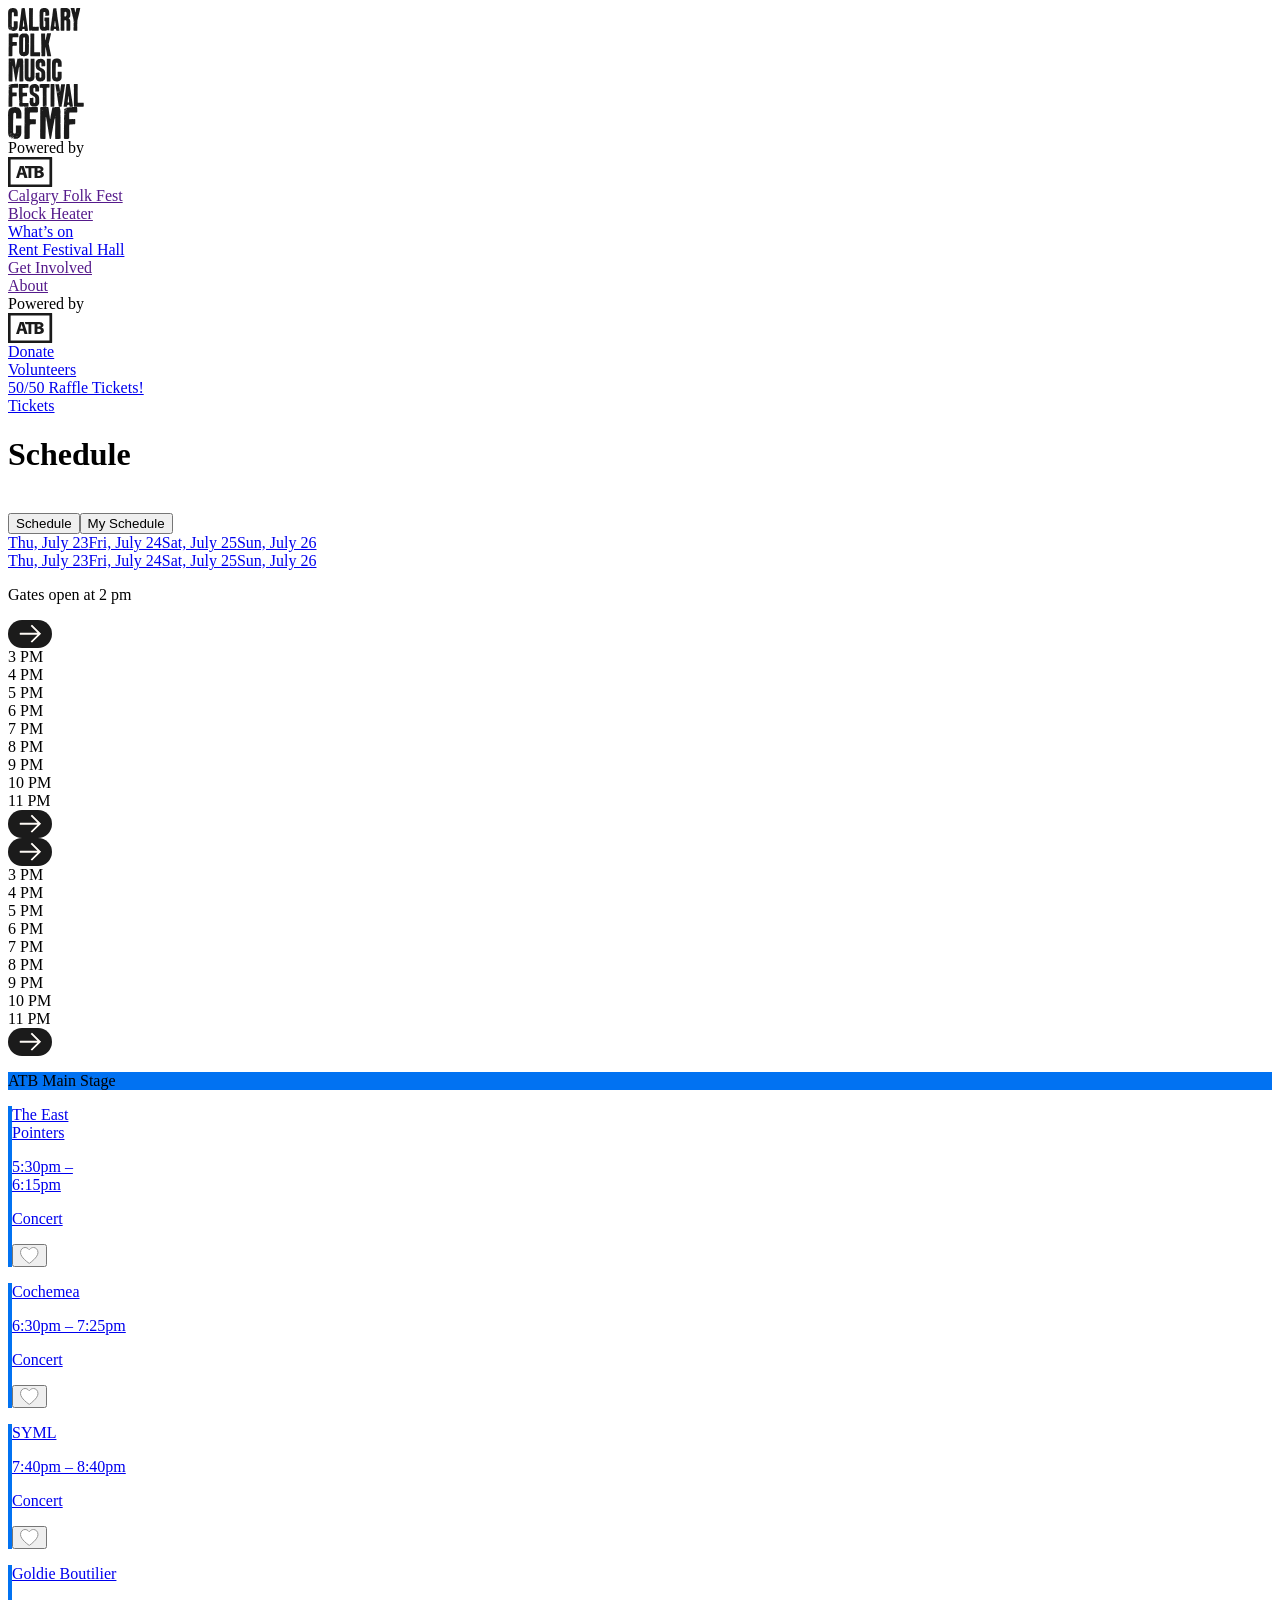
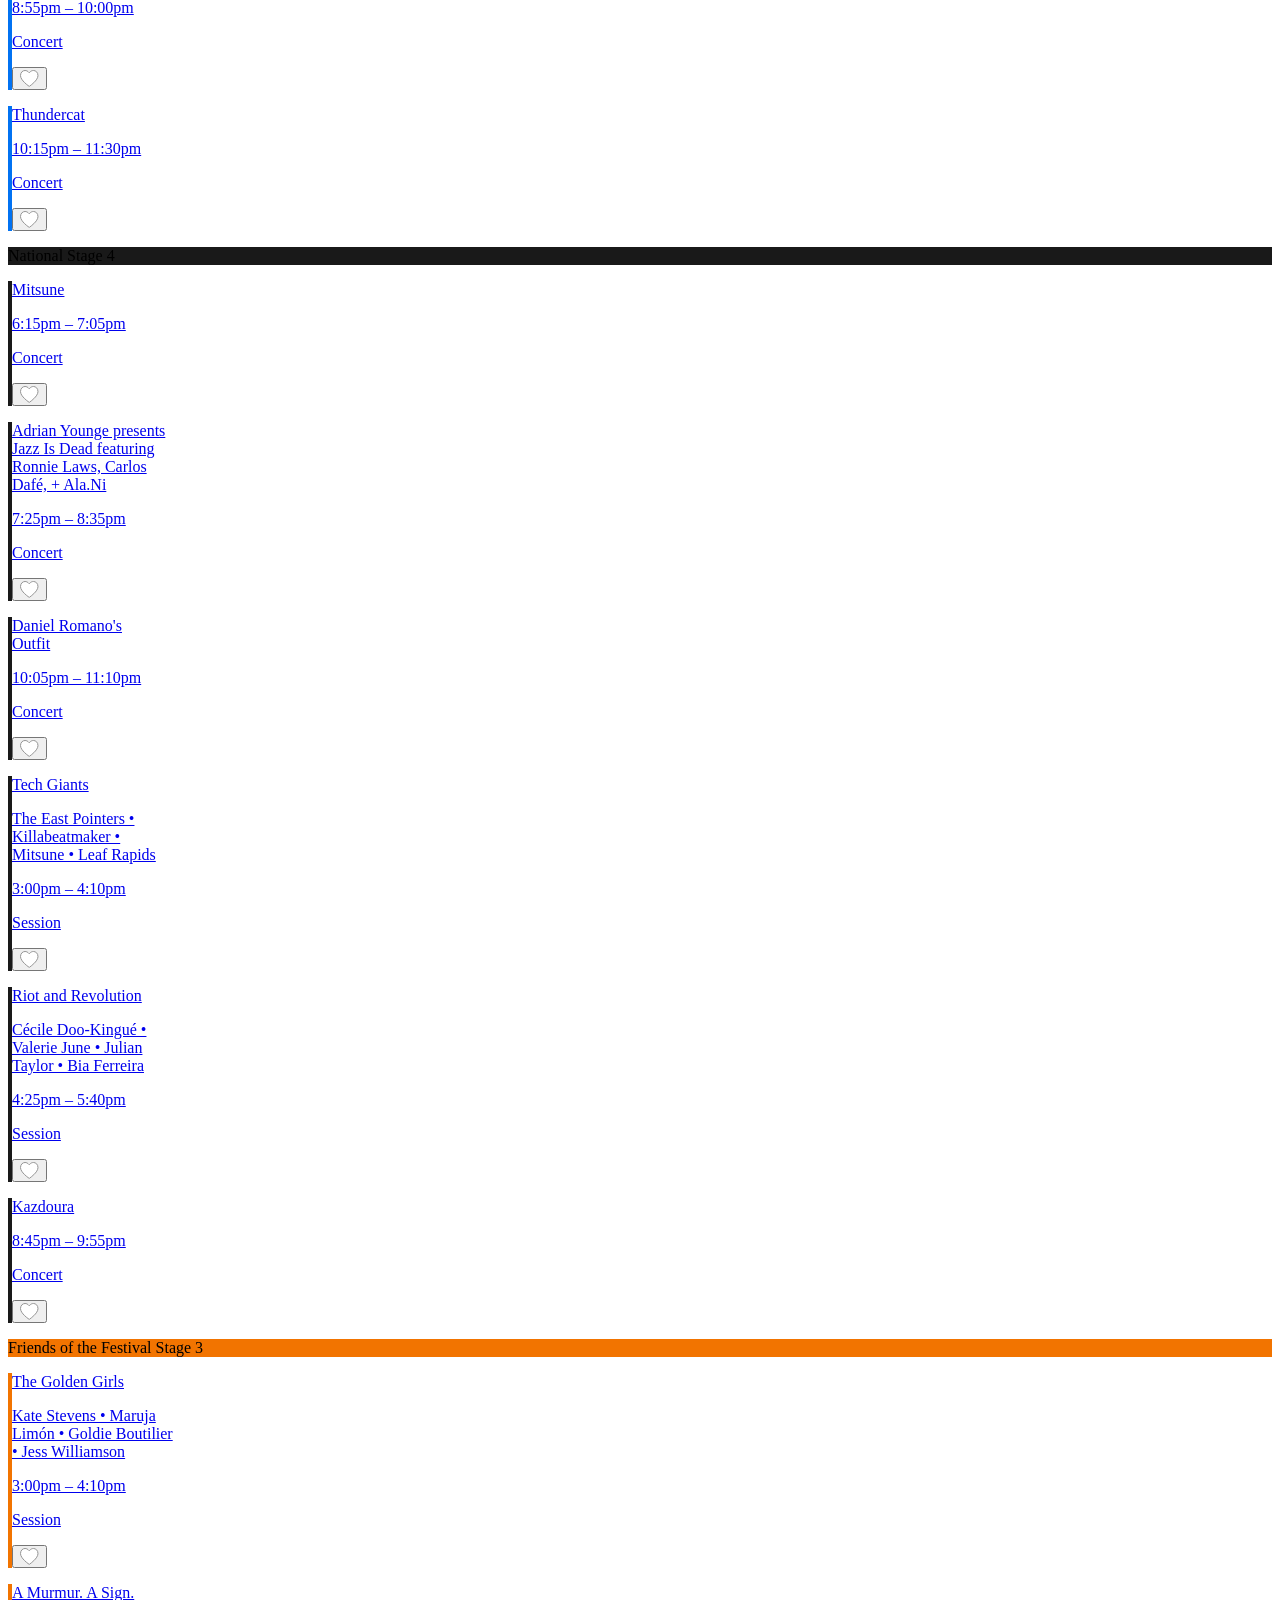
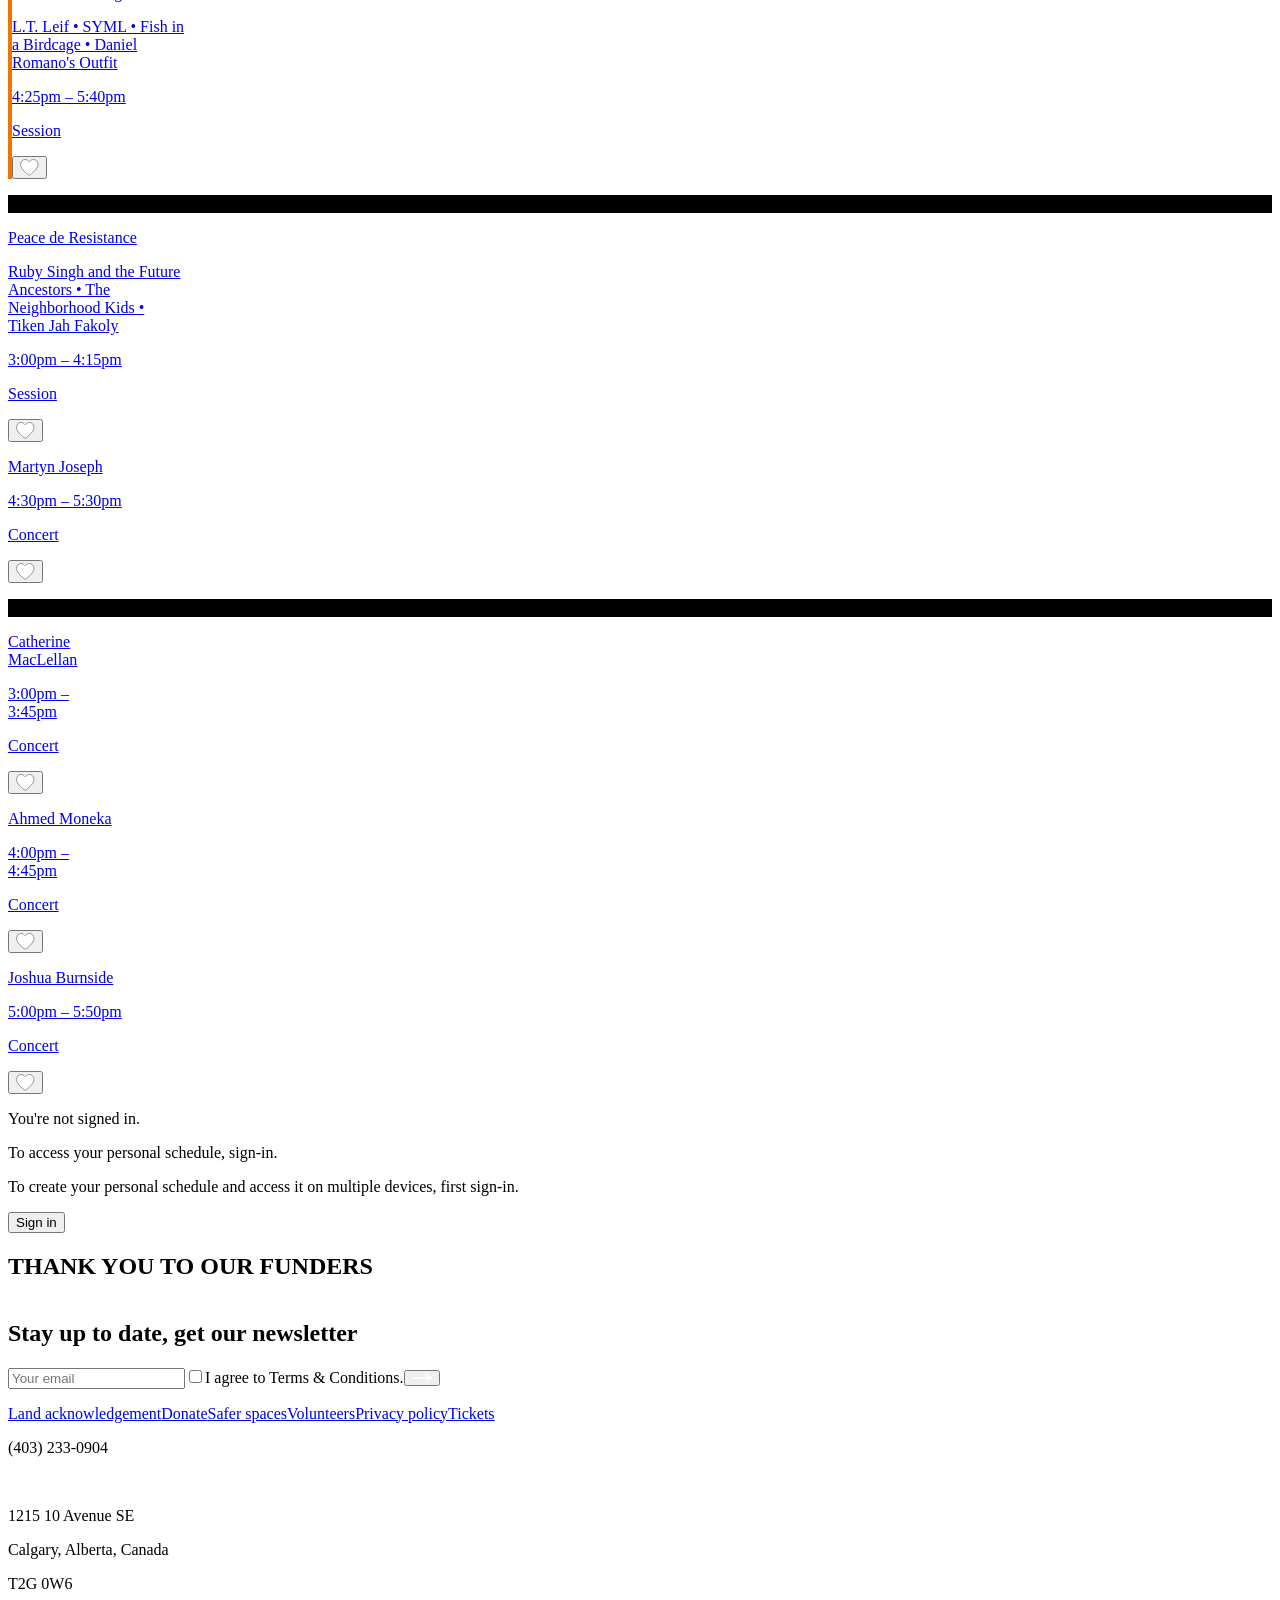
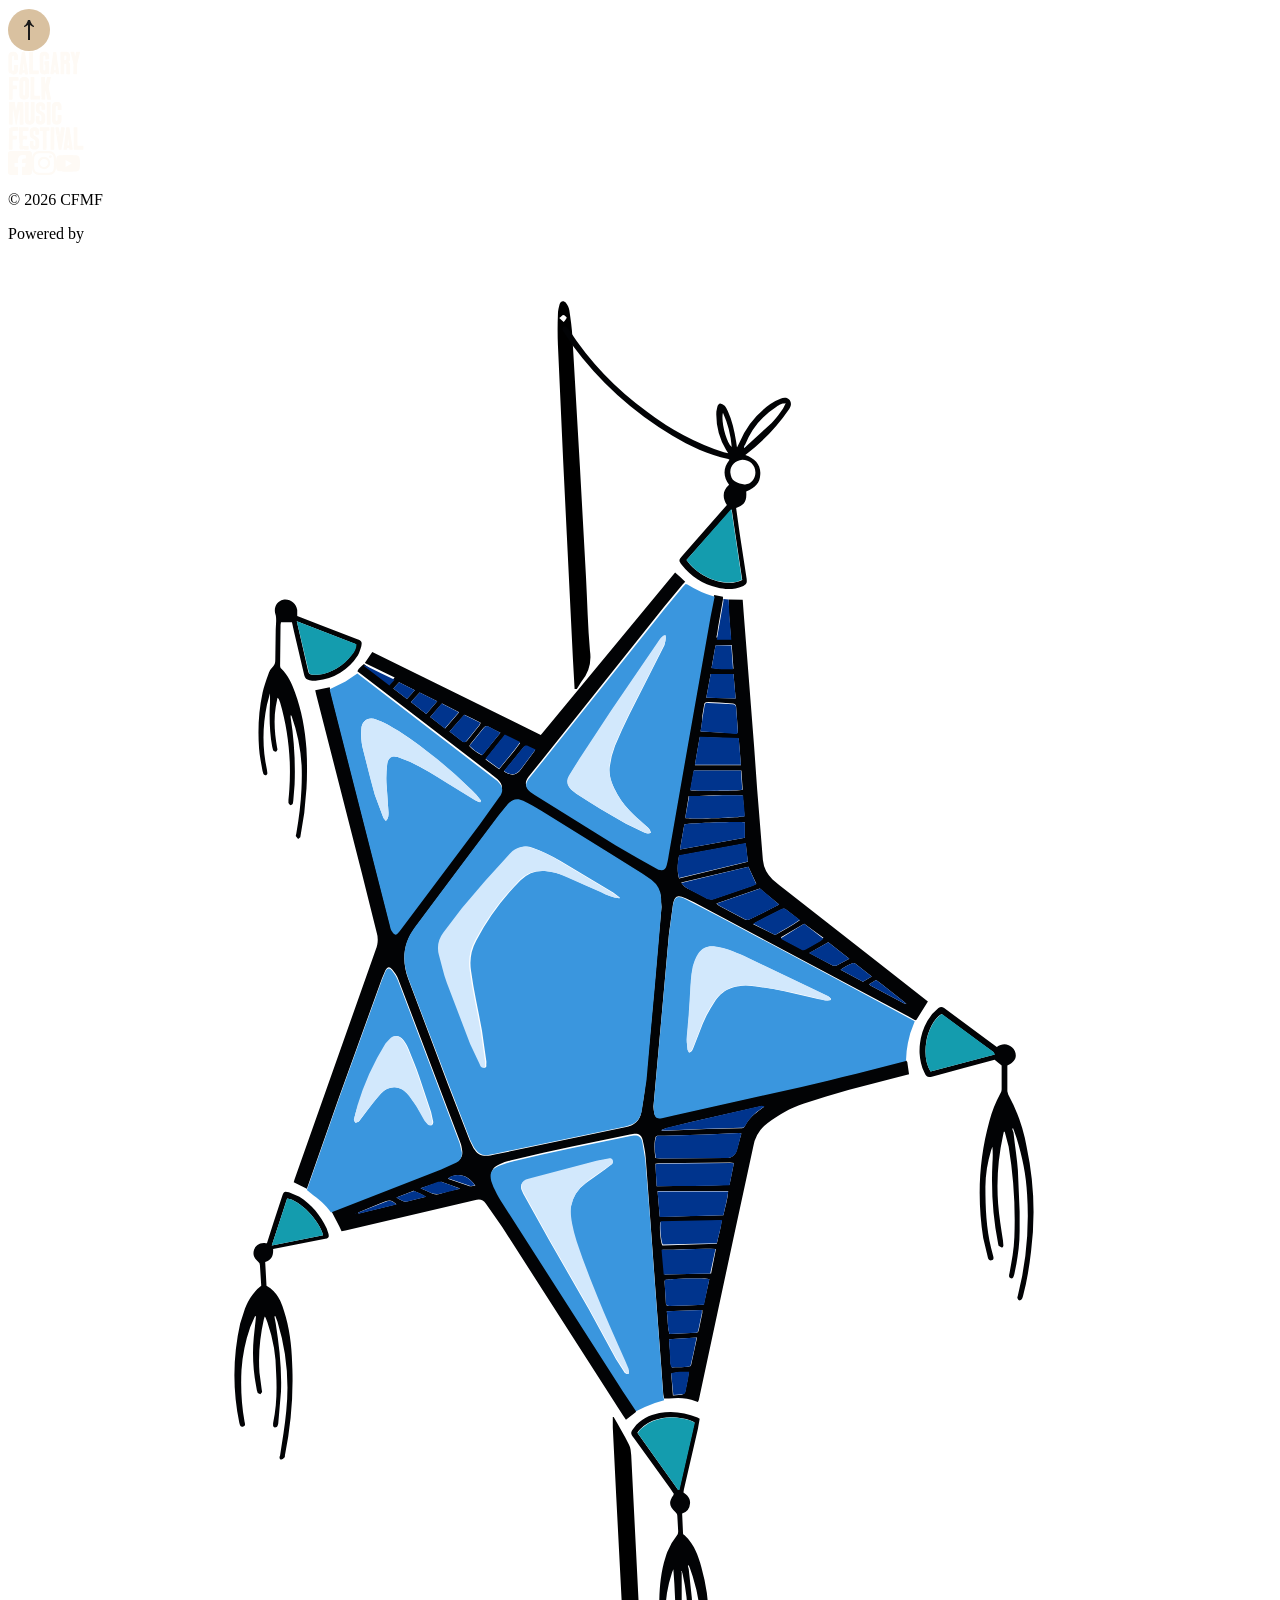
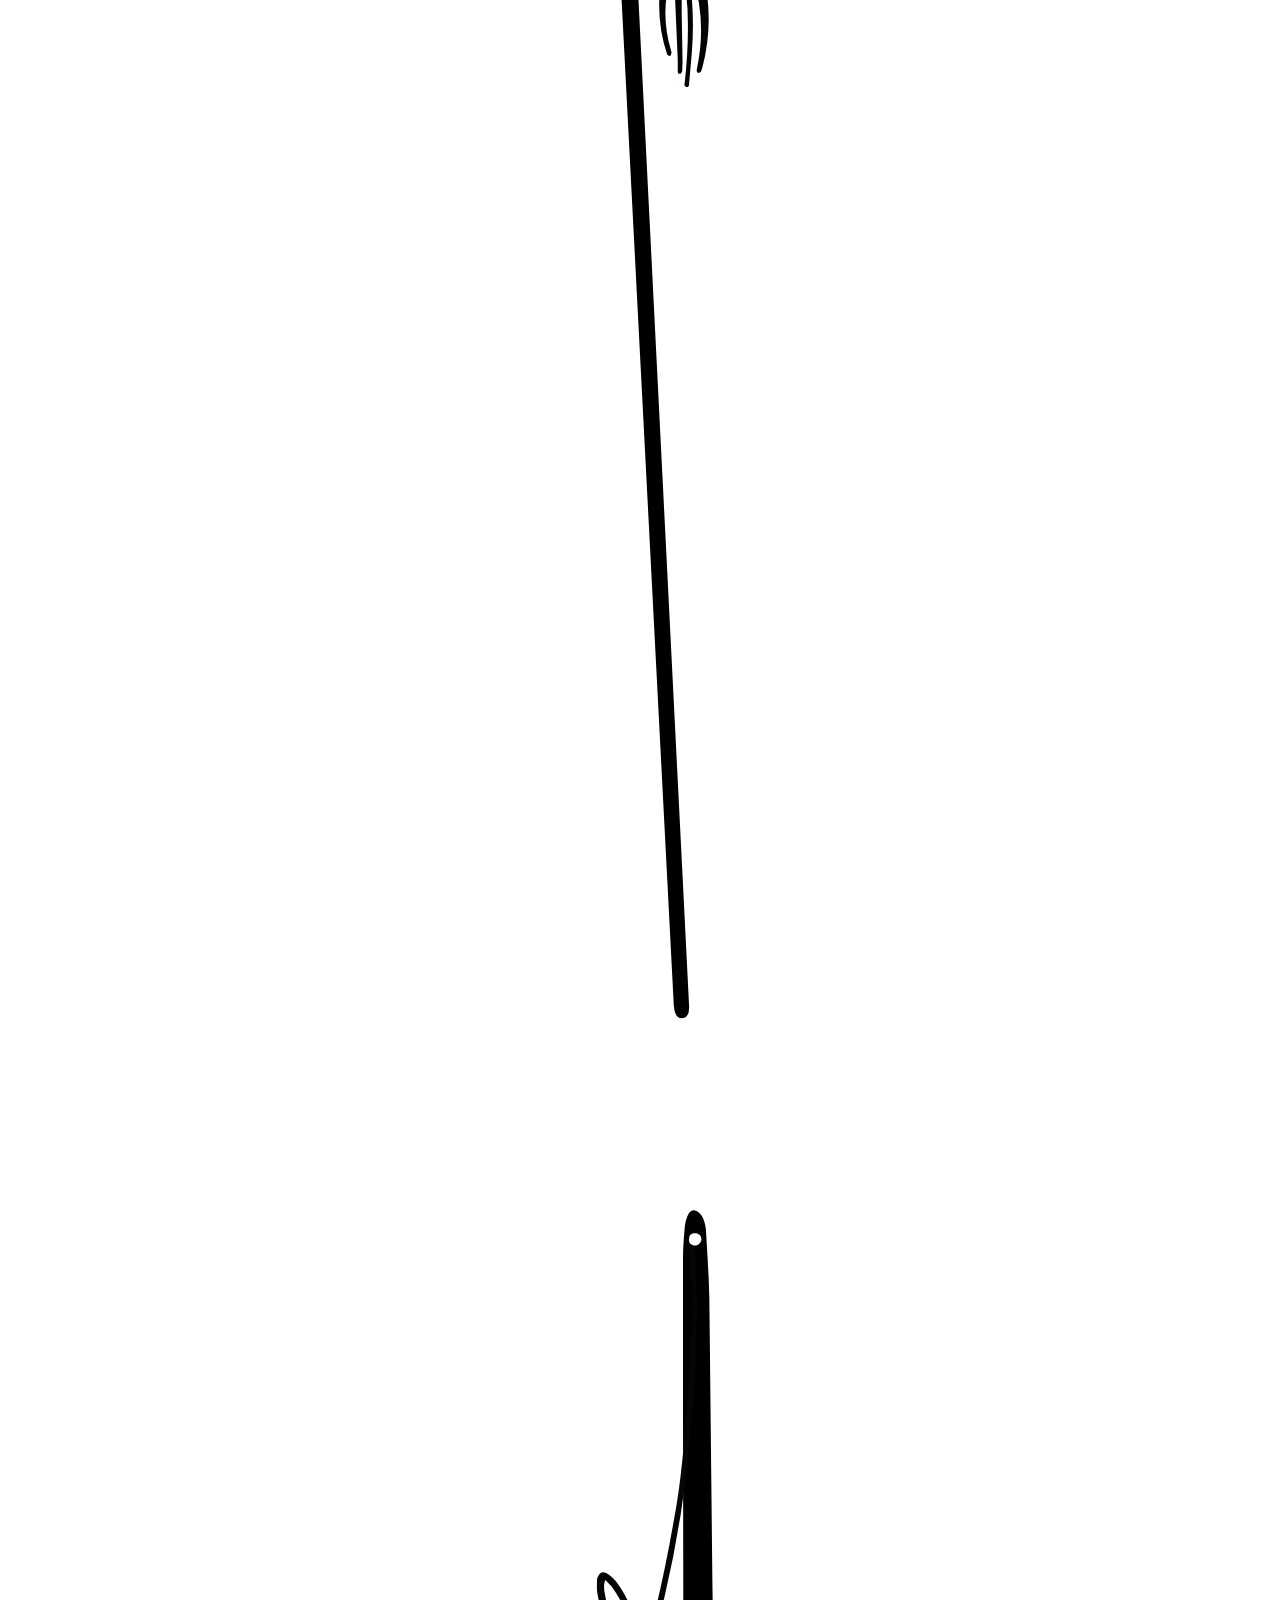
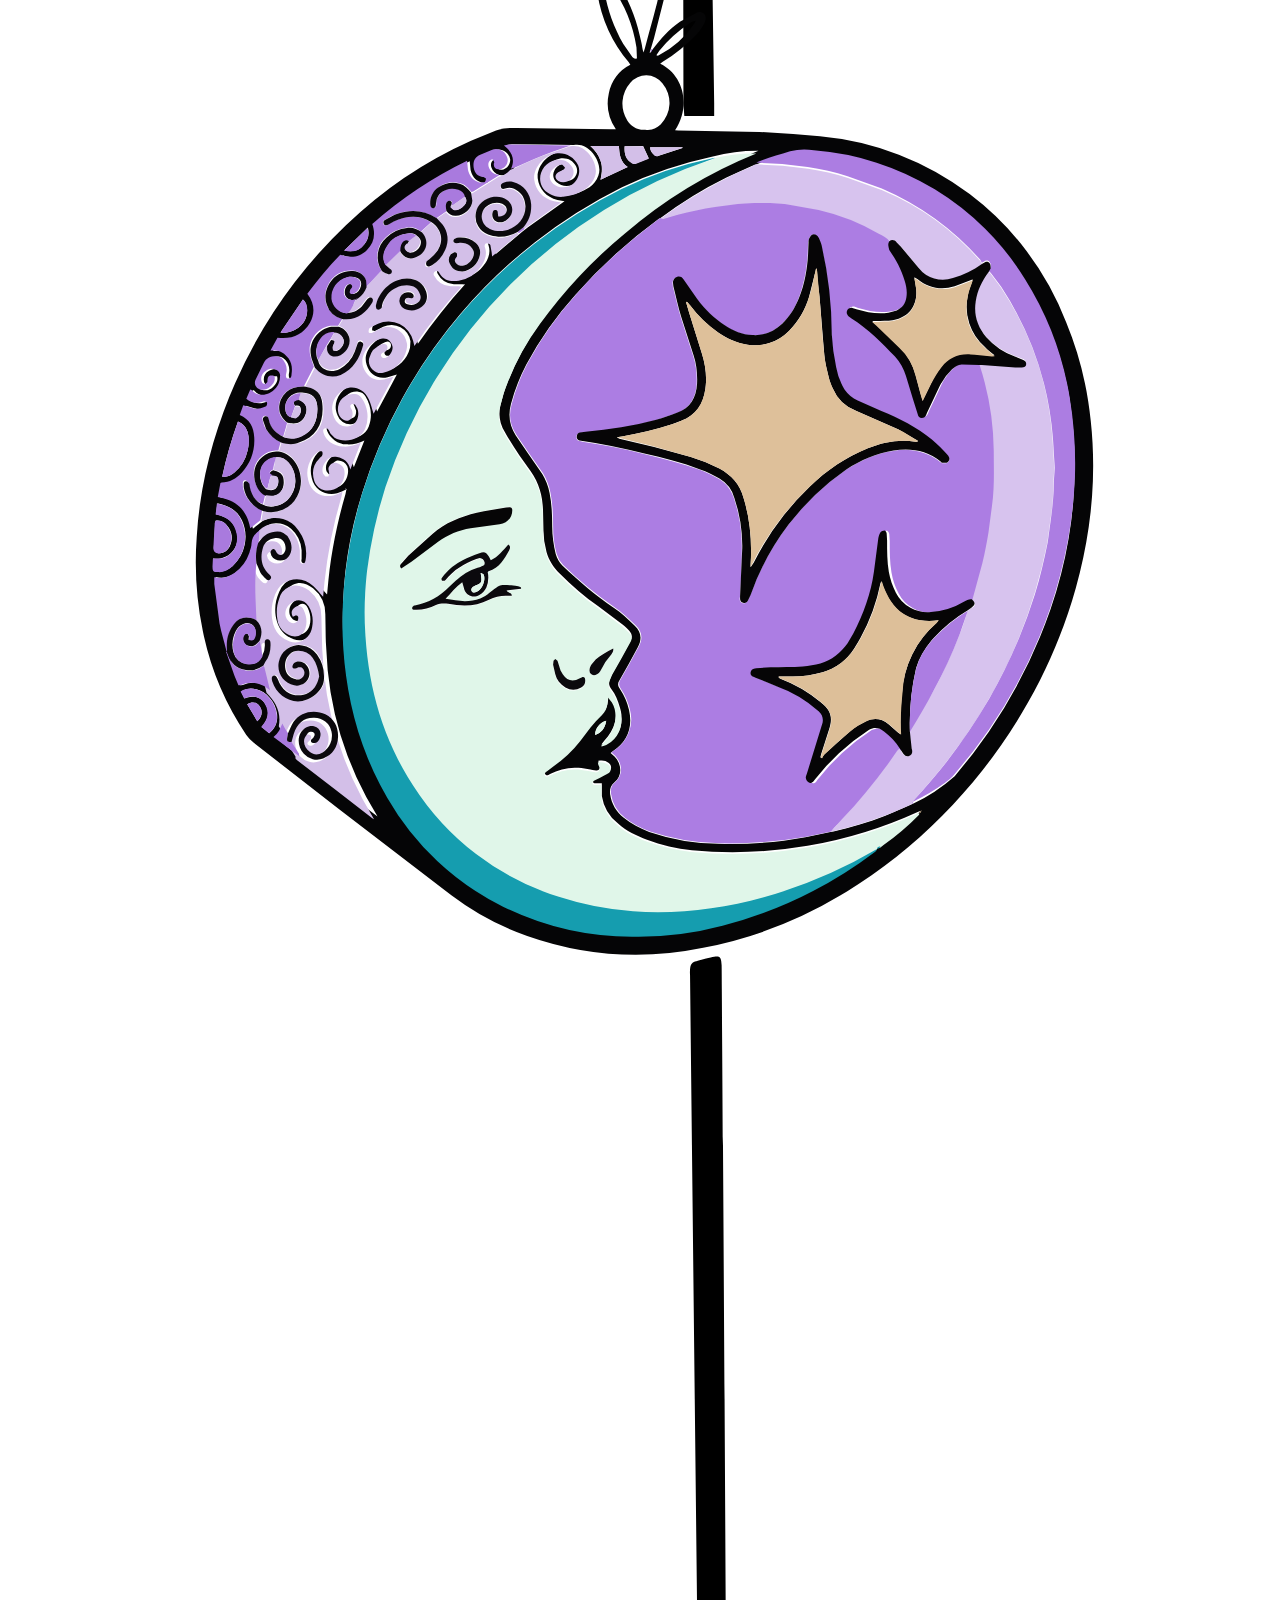
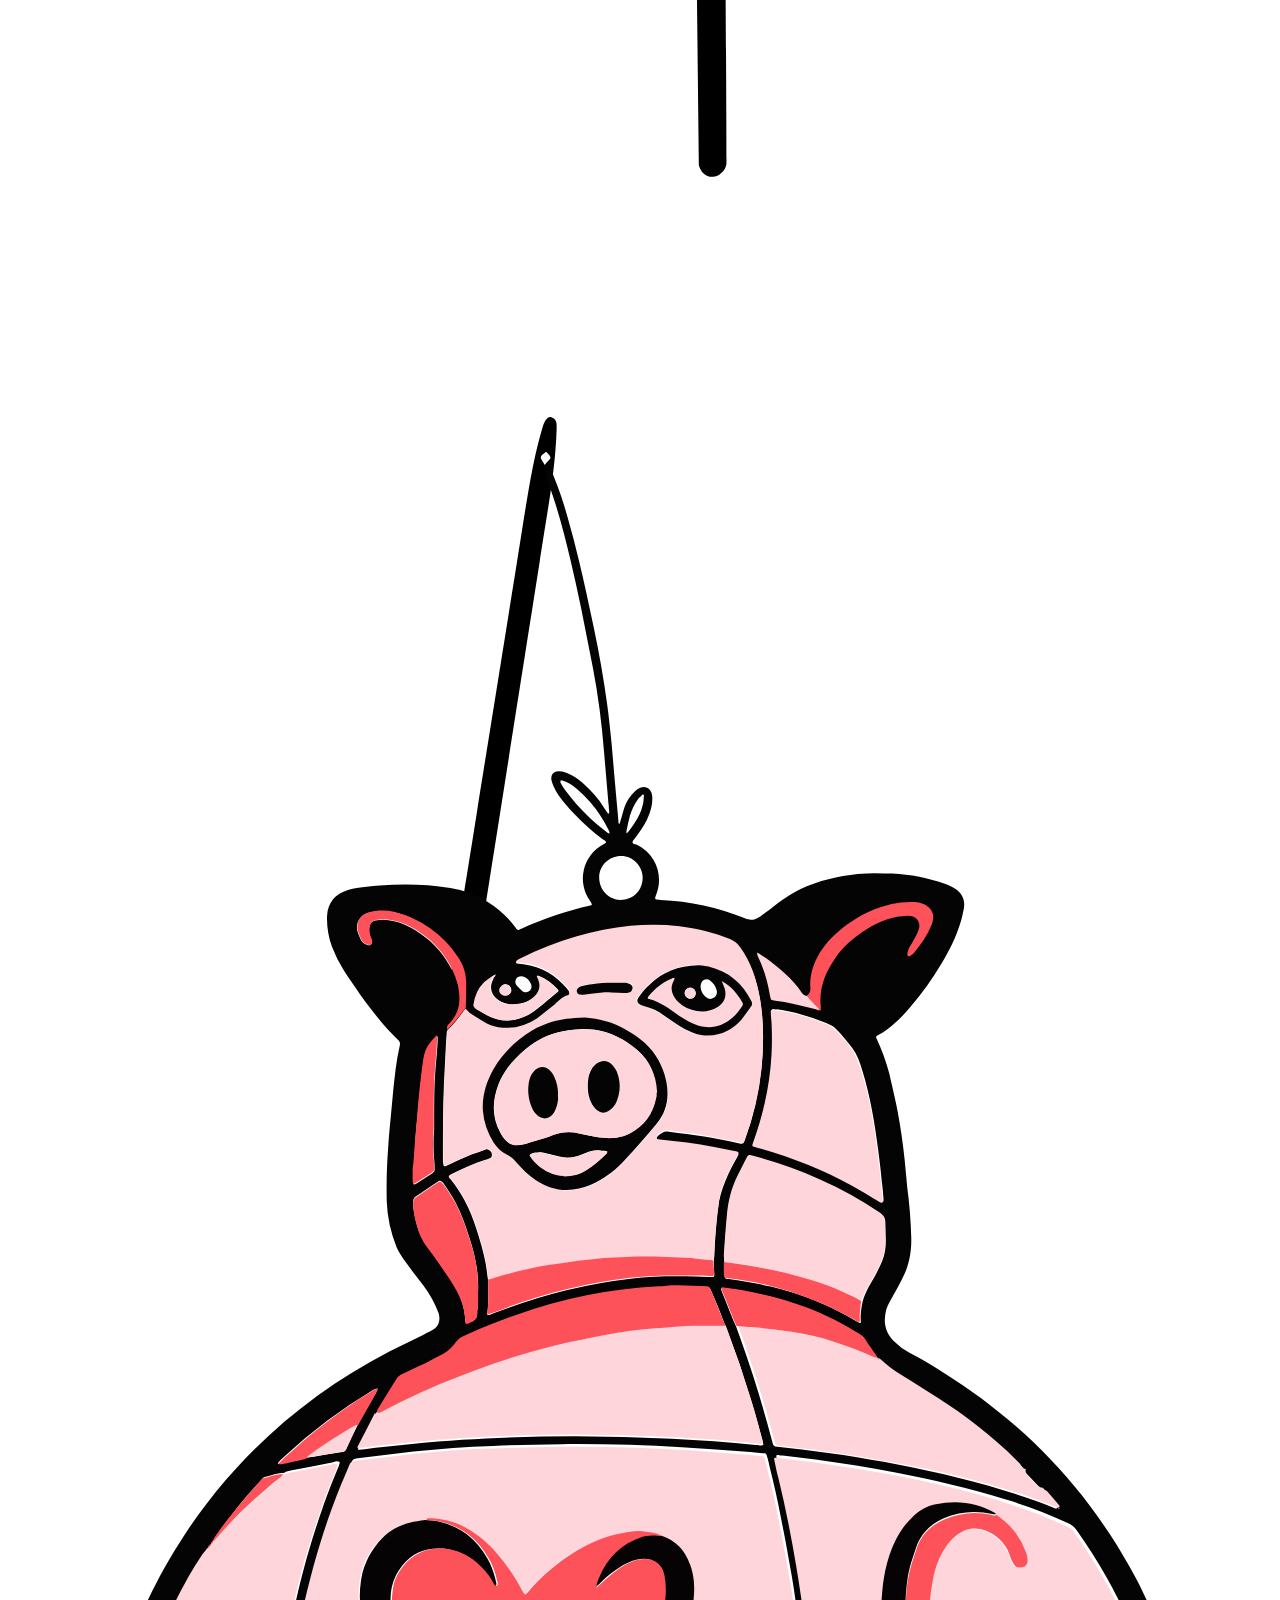
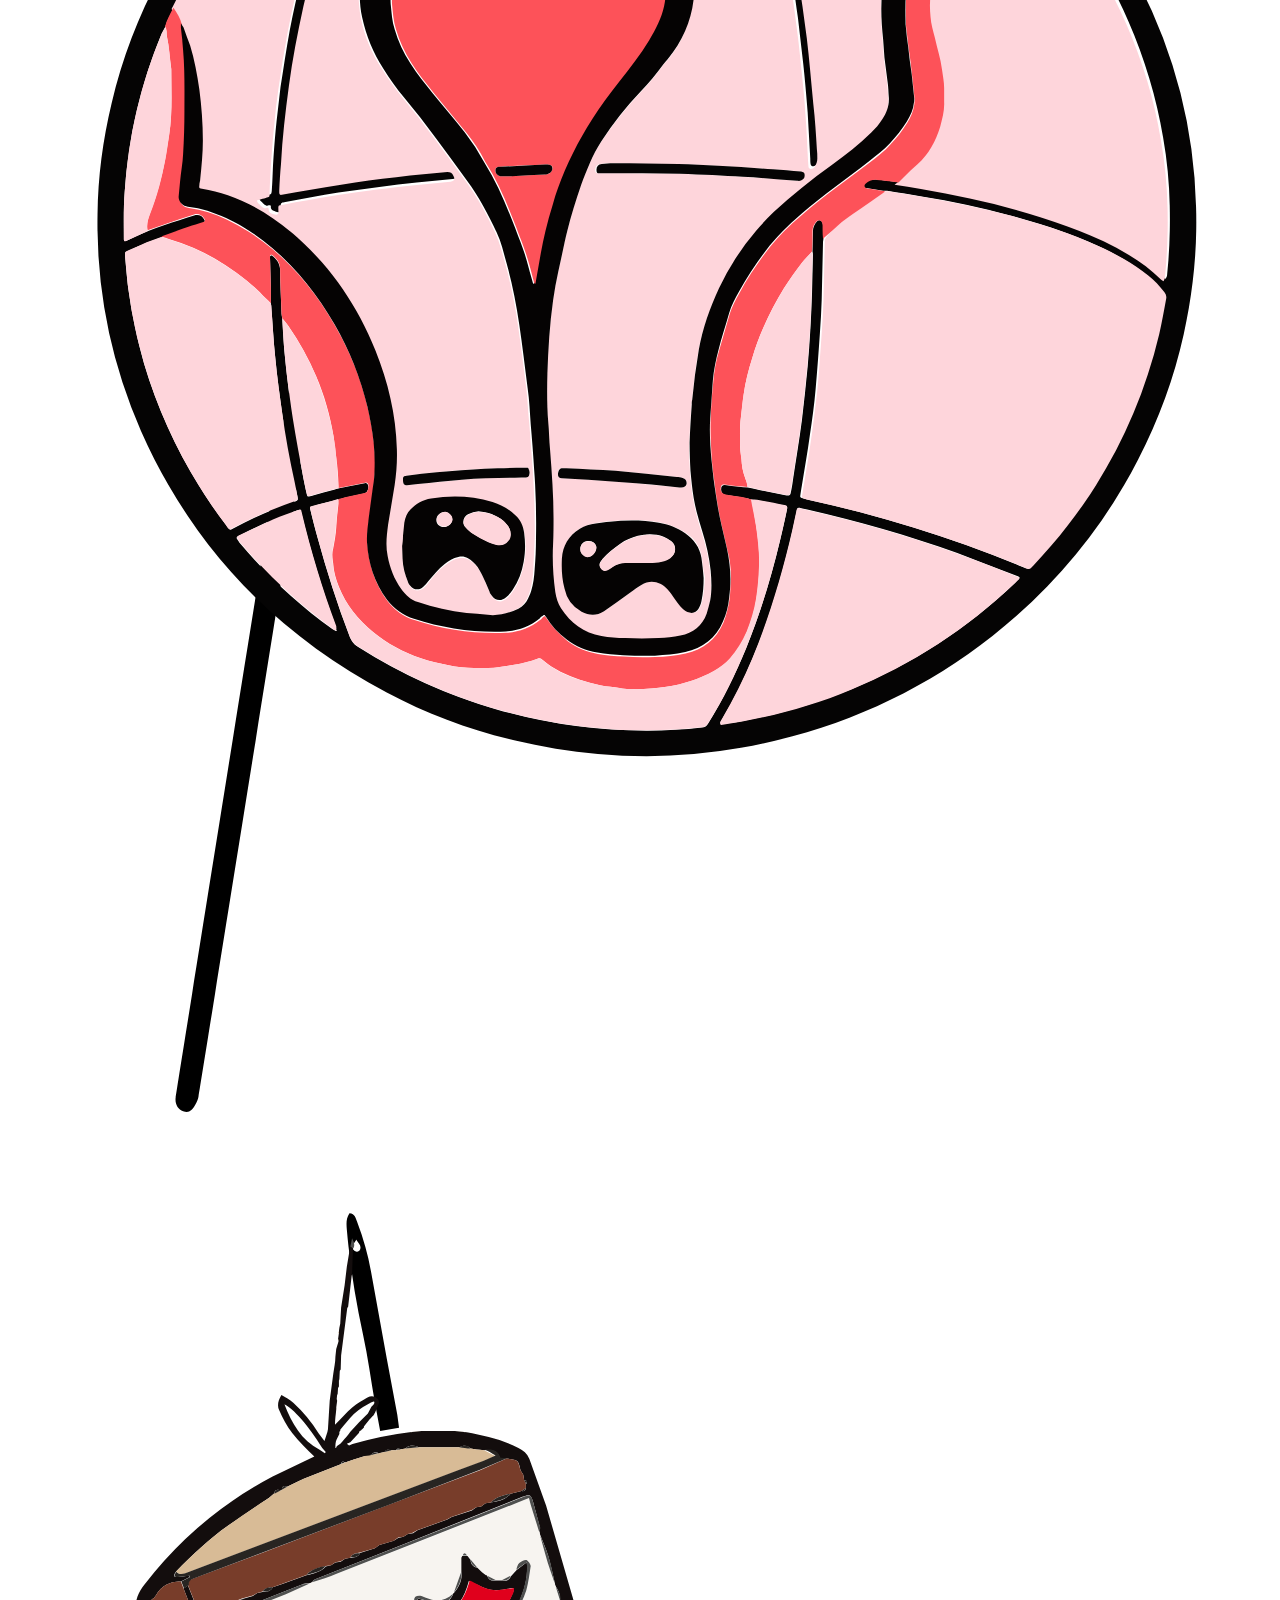
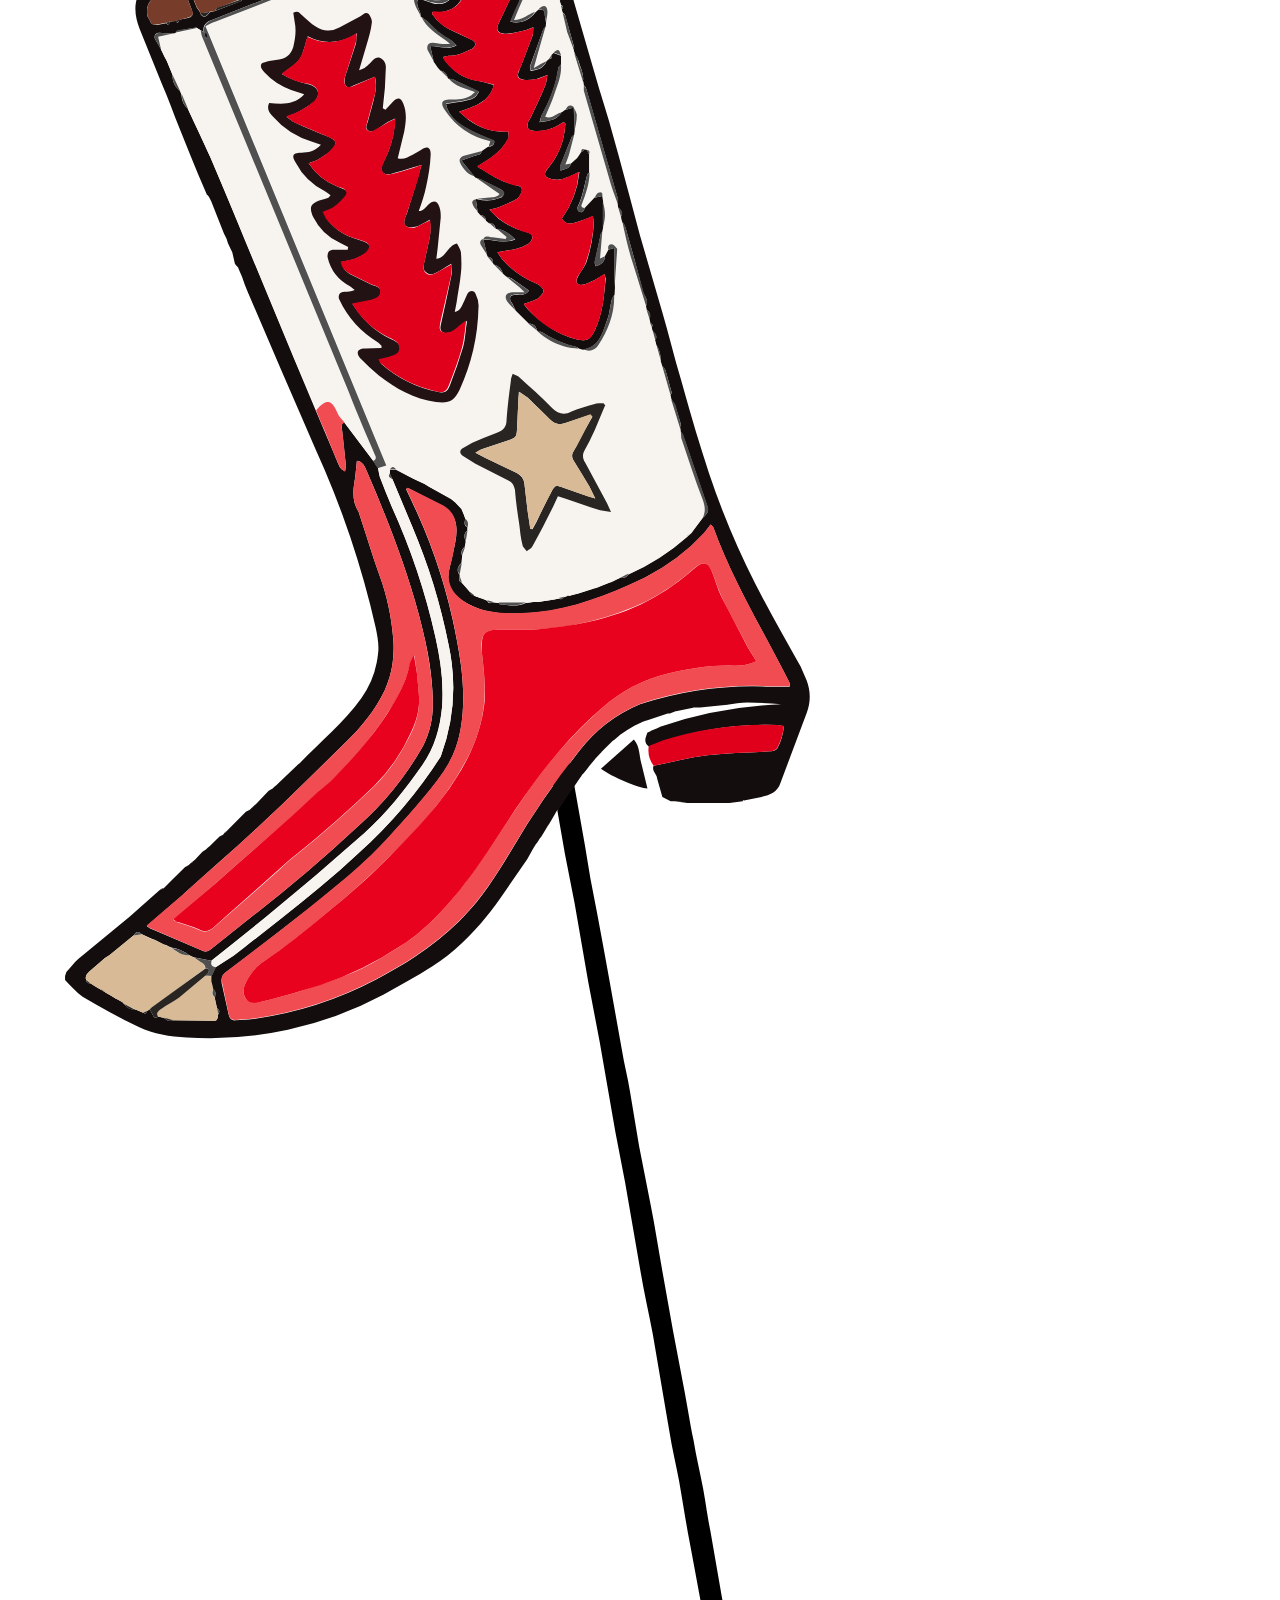
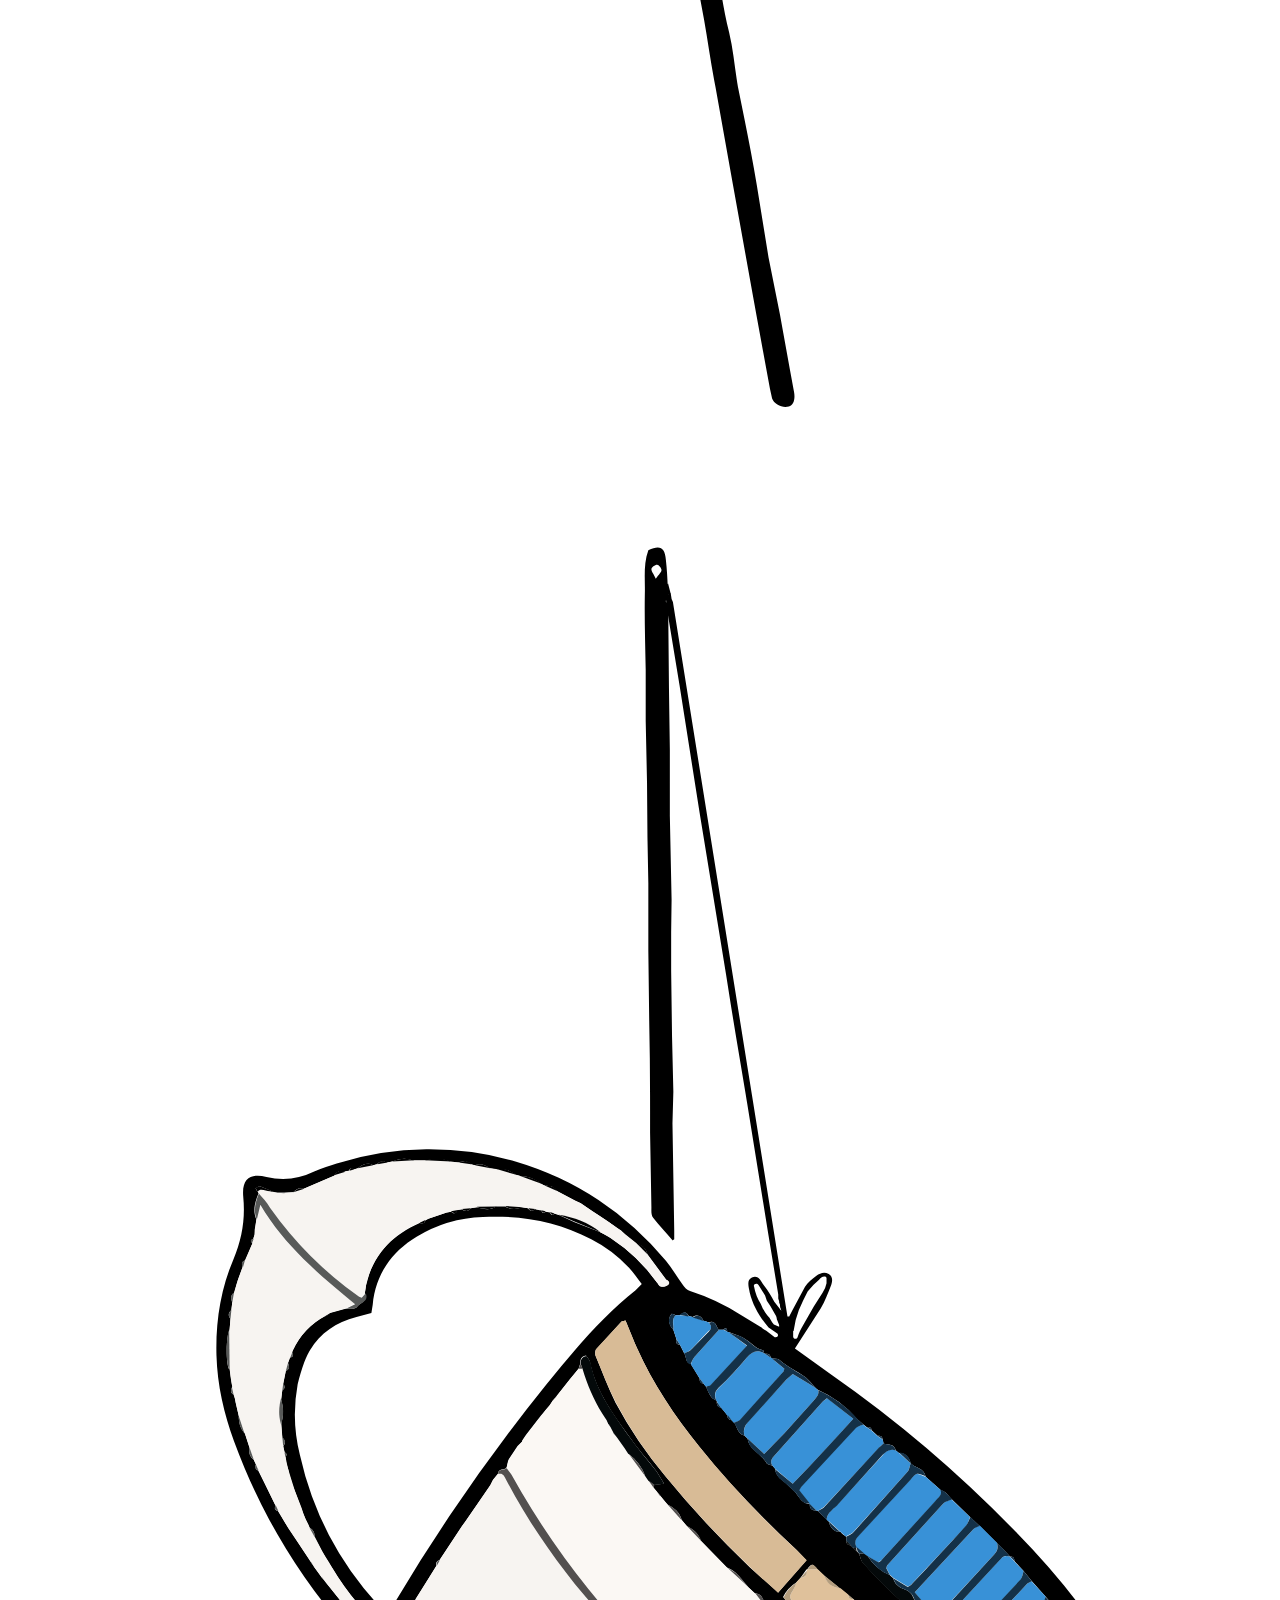
==== commit aa79f995: "2026 updates" ====
--- a/scraper/day2.html
+++ b/scraper/day2.html
@@ -1 +1,76 @@
-<!DOCTYPE html><html lang="en"><head><meta charSet="utf-8"/><meta name="viewport" content="width=device-width, initial-scale=1"/><link rel="stylesheet" href="/_next/static/css/59ce74b00c3bca12.css" data-precedence="next"/><link rel="stylesheet" href="/_next/static/css/cd405108a282a17f.css" data-precedence="next"/><link rel="preload" as="script" fetchPriority="low" href="/_next/static/chunks/webpack-5601fd0ad7269720.js"/><script src="/_next/static/chunks/fd9d1056-9c7e48bf92f11728.js" async=""></script><script src="/_next/static/chunks/2275-b9afa3c24b0696d0.js" async=""></script><script src="/_next/static/chunks/main-app-bb825e63fc8f8407.js" async=""></script><script src="/_next/static/chunks/7138-487d8610cde8a887.js" async=""></script><script src="/_next/static/chunks/app/folk-fest/%5Bslug%5D/error-eedcbbd69767fddd.js" async=""></script><script src="/_next/static/chunks/c15bf2b0-a39a802b3d135e92.js" async=""></script><script src="/_next/static/chunks/7ce798d6-61c4ffda202afe0a.js" async=""></script><script src="/_next/static/chunks/c36f3faa-8b19f571fad1ab0f.js" async=""></script><script src="/_next/static/chunks/3209-7ec37142ecad4923.js" async=""></script><script src="/_next/static/chunks/677-c15fb3f980b05d1e.js" async=""></script><script src="/_next/static/chunks/3084-e1b9f1045223b111.js" async=""></script><script src="/_next/static/chunks/8149-27395d402487489b.js" async=""></script><script src="/_next/static/chunks/3050-54ae60a3027fc778.js" async=""></script><script src="/_next/static/chunks/8726-63baf84722f81b8e.js" async=""></script><script src="/_next/static/chunks/4930-4f645a34956624c2.js" async=""></script><script src="/_next/static/chunks/504-75f74bf7df22d315.js" async=""></script><script src="/_next/static/chunks/4942-4dbda5818e864757.js" async=""></script><script src="/_next/static/chunks/app/folk-fest/%5Bslug%5D/page-65a2c9d4af0a0418.js" async=""></script><script src="/_next/static/chunks/4839-40da5d3d9cf6b259.js" async=""></script><script src="/_next/static/chunks/app/layout-cda8d98ab85df925.js" async=""></script><link rel="preload" href="https://www.googletagmanager.com/gtm.js?id=GTM-MPKLW56V" as="script"/><link rel="preload" href="/scripts/pixel.js" as="script"/><link rel="preload" href="https://www.googletagmanager.com/gtag/js?id=G-GBDF6R2X85" as="script"/><meta name="theme-color" content="#FFFFFF"/><title>Folk Fest Schedule | CFMF</title><meta name="description" content="The annual Festival is a four-day family-friendly cultural and musical extravaganza. Featuring 70 artists from Alberta, Canada, and the world."/><meta name="application-name" content="CFMF"/><link rel="manifest" href="/manifest.json" crossorigin="use-credentials"/><meta name="robots" content="index, follow"/><meta name="apple-mobile-web-app-capable" content="yes"/><meta name="apple-mobile-web-app-title" content="Calgary Folk Music Festival"/><link href="/apple-touch-icon.png" rel="apple-touch-startup-image"/><meta name="apple-mobile-web-app-status-bar-style" content="default"/><meta property="og:title" content="Folk Fest Schedule | CFMF"/><meta property="og:description" content="The annual Festival is a four-day family-friendly cultural and musical extravaganza. Featuring 70 artists from Alberta, Canada, and the world."/><meta property="og:url" content="https://www.calgaryfolkfest.com"/><meta property="og:site_name" content="Calgary Folk Music Festival"/><meta property="og:locale" content="en_US"/><meta property="og:image" content="https://d3aive3alj3zrj.cloudfront.net/uploads/half_53116958623_204be811bd_o_b428516176.webp"/><meta property="og:type" content="website"/><meta name="twitter:card" content="summary"/><meta name="twitter:title" content="Folk Fest Schedule | CFMF"/><meta name="twitter:description" content="The annual Festival is a four-day family-friendly cultural and musical extravaganza. Featuring 70 artists from Alberta, Canada, and the world."/><meta name="twitter:image" content="https://d3aive3alj3zrj.cloudfront.net/uploads/half_53116958623_204be811bd_o_b428516176.webp"/><link rel="icon" href="/icon.ico?a31a21ebc7c3ddb8" type="image/x-icon" sizes="48x48"/><script src="/_next/static/chunks/polyfills-78c92fac7aa8fdd8.js" noModule=""></script></head><body><header><div class="nav show nav-dark big"><div class="nav-bg not-hovered not-scroll-up"></div><nav id="nav-primary" class="nav-primary"><div class="nav-handle"><div class="toggle"><span></span><span></span><span></span></div></div><div class="logo main-logo gap-0_75"><a aria-label="link to homepage" rel="noopener noreferrer" href="/"><div class="logo-primary"><svg xmlns="http://www.w3.org/2000/svg" width="76" height="99" fill="none"><g fill="#1B1B1B" clip-path="url(#logo_svg__a)"><path d="M11.481 50.921a.5.5 0 0 0-.28-.152.34.34 0 0 1-.17-.073.2.2 0 0 1-.058-.07c-.015-.035-.005-.066.024-.072.186-.036.372-.018.558-.013.154.006.308.027.465.006a.44.44 0 0 1 .184.023.74.74 0 0 0 .413.008 1 1 0 0 1 .278-.026c.17.008.34-.032.51.01.06-.008.123-.018.186-.02q.373-.01.746-.014c.031 0 .063.006.091.008a.38.38 0 0 1 .273.16q.039.06.073.12l.092.163q.062.116.002.267c-.01.029-.031.055-.039.084a.2.2 0 0 0-.008.091c.018.092.042.18.128.239.071.047.084.125.108.199-.019.041-.047.091-.026.13.057.118.054.241.062.364a.6.6 0 0 0 .076.267c.034.053.037.116.042.178.008.11-.005.218-.008.325a.53.53 0 0 0 .053.27.4.4 0 0 1 .041.18l.016.7a.5.5 0 0 1-.029.183.45.45 0 0 0-.036.225c0 .032-.005.063 0 .092a.7.7 0 0 1-.013.322.7.7 0 0 0 .002.37.36.36 0 0 1-.013.227.5.5 0 0 0-.029.136c-.005.079-.007.154-.018.233a.4.4 0 0 0 .021.228q.007.024.016.044c.086.189.102.388.083.592a.9.9 0 0 1-.065.27c-.01.026-.02.065-.01.089.068.144.075.301.097.453.007.063.015.123.01.186a6 6 0 0 0-.024.882c0 .047.01.095.006.139-.03.202.01.403-.006.605a3 3 0 0 0 0 .466q.01.114 0 .233c-.023.34-.008.683-.008 1.026 0 .28.008.56.008.838 0 .076-.015.155-.026.23q-.008.059-.052.058a.1.1 0 0 1-.081-.036.2.2 0 0 1-.055-.126c-.003-.034-.01-.06-.04-.084-.005.05-.015.094-.015.142a.25.25 0 0 0 .06.172c.052.058.105.113.154.173a.2.2 0 0 1 .045.129c0 .45.016.9.008 1.35 0 .077-.008.155 0 .234.029.296.015.589.015.885 0 .343-.007.683.006 1.023.002.08-.003.155-.005.234-.003.094-.011.186-.008.28.008.311-.008.62-.01.932-.004.497 0 .995.002 1.492 0 .11.013.218.018.325.058.152 0 .31.018.46-.042.203-.015.404-.002.606.005.094.018.186-.005.277-.016.063 0 .126.013.184a1 1 0 0 1 .013.371 1 1 0 0 0-.006.233q.015.188.019.372c0 .063 0 .126-.021.184a.6.6 0 0 0-.005.319c.034.154.005.309.007.466a.7.7 0 0 1-.104.257.23.23 0 0 1-.113.078 1 1 0 0 1-.136.03c-.091.012-.186.012-.275.044-.089.031-.183.031-.274.034l-.7.013c-.232.005-.465.018-.698.013-.372-.01-.746.018-1.118.008-.079 0-.154-.01-.233-.019-.031-.002-.06-.015-.089-.026a.19.19 0 0 1-.115-.136c-.013-.044-.018-.092-.024-.139a6 6 0 0 1-.005-.466c.003-.217 0-.434-.044-.65-.013-.06-.013-.122-.013-.185q-.006-.327-.008-.652c0-.079 0-.157.015-.233a.8.8 0 0 0 .003-.278 1 1 0 0 1 0-.324.3.3 0 0 0 0-.092c-.037-.246-.029-.495-.026-.744.005-.343.008-.683 0-1.026-.008-.356 0-.715.005-1.071 0-.06.01-.123.016-.186l.026-.278a1 1 0 0 0-.024-.322.9.9 0 0 1-.002-.416c.034-.152.039-.306.039-.463 0-.25.005-.498 0-.747a8 8 0 0 1 .01-.652c.011-.138.011-.28.011-.419 0-.56.005-1.118.003-1.678 0-.466-.006-.932-.006-1.398q0-.398.003-.794c.008-.419.003-.837.005-1.256q-.002-.048-.008-.092c-.005-.066-.055-.102-.128-.087l-.089.021a.12.12 0 0 0-.068.06.7.7 0 0 0-.081.218c-.052.26-.139.508-.251.749a.6.6 0 0 0-.055.225c-.006.063 0 .126-.019.186-.042.168-.05.338-.057.508a1.4 1.4 0 0 1-.058.366c-.031.105-.052.213-.086.315a1 1 0 0 0-.04.227c-.007.108-.01.22-.034.325-.088.362-.112.736-.214 1.097-.016.06-.018.123-.029.184-.044.262-.084.52-.165.775q-.008.021-.013.044a1.4 1.4 0 0 1-.175.521q.014.05.028.092c.014.044.027.092.014.136-.04.152-.06.304-.079.458-.008.06-.013.126-.031.184-.09.267-.118.544-.15.822-.018.154-.07.3-.083.458a1.8 1.8 0 0 1-.079.458c-.018.233-.084.459-.118.689-.018.123-.06.24-.08.364-.02.107-.022.217-.048.322-.034.152-.05.306-.112.45a.16.16 0 0 0-.016.092c.018.175-.042.338-.073.505-.021.123-.045.246-.05.37a3 3 0 0 1-.068.508 1 1 0 0 0-.026.183c0 .141-.034.275-.071.41-.094.362-.15.731-.204 1.098-.016.092-.024.186-.055.272-.026.074-.032.152-.04.23-.005.045-.01.095-.028.137-.042.089-.042.18-.045.272-.005.162-.084.296-.188.416a.2.2 0 0 1-.123.06 3 3 0 0 1-.466.02c-.016 0-.032-.006-.045-.009a.21.21 0 0 1-.172-.139 1.6 1.6 0 0 1-.126-.494c-.01-.155-.013-.31-.076-.459-.018-.042-.02-.091-.024-.136-.007-.157-.06-.306-.073-.46a3 3 0 0 0-.084-.459c-.028-.278-.123-.547-.136-.827a4 4 0 0 1-.089-.6c-.005-.076-.028-.152-.044-.228-.013-.06-.029-.12-.034-.183-.016-.154-.019-.309-.066-.46-.047-.147-.042-.307-.089-.457a1.2 1.2 0 0 1-.047-.274 3 3 0 0 0-.057-.414.6.6 0 0 1-.021-.139 4 4 0 0 0-.079-.647c-.002-.267-.091-.52-.112-.783-.003-.044-.019-.091-.032-.136a1 1 0 0 1-.044-.228 2 2 0 0 0-.076-.458c-.018-.057-.021-.123-.029-.183-.013-.139-.016-.278-.065-.414-.021-.057-.021-.123-.027-.183-.013-.139-.018-.28-.078-.409-.029-.217-.1-.421-.118-.641-.01-.126-.037-.246-.06-.367-.052-.259-.107-.518-.128-.78a1.6 1.6 0 0 0-.058-.32.64.64 0 0 1-.008-.322.6.6 0 0 0 0-.319c-.06-.225-.107-.453-.16-.68a4 4 0 0 1-.047-.228 2 2 0 0 0-.07-.32c-.032-.102-.034-.215-.063-.32-.134-.497-.204-1.002-.301-1.508l-.005-.047c.018-.238-.079-.455-.134-.68-.008-.03-.029-.053-.047-.077-.02-.026-.052-.033-.084-.026a.07.07 0 0 0-.031.03.1.1 0 0 0-.021.038q-.043.184-.034.37.006.257-.018.513a4.5 4.5 0 0 0 0 .838c.007.089.02.838.015.932 0 .047 0 .094-.01.139-.05.214-.047.432-.05.649q-.013 1.025-.01 2.05c.002.56-.013 1.118-.006 1.679.003.264-.005.529.01.793.006.079.011.157 0 .233-.03.249-.017.498-.015.744 0 .201-.023.403-.005.605a.7.7 0 0 1-.013.186.9.9 0 0 0 0 .277q.017.139.016.28c0 .11-.016.218-.019.325 0 .094.01.186.01.28 0 .079-.002.157-.018.233-.031.155-.031.31-.031.464q-.003.978-.026 1.958a9 9 0 0 0-.003.372q.008.488-.016.98c-.01.2-.03.403-.05.602a.5.5 0 0 1-.039.133c-.013.026-.036.055-.062.063a.6.6 0 0 1-.181.04c-.154.004-.311 0-.466 0h-.28a4.5 4.5 0 0 1-.652-.02c-.186-.017-.371-.01-.557-.015a1 1 0 0 1-.186-.02.3.3 0 0 0-.139 0 1 1 0 0 1-.371.018c-.184-.024-.37-.04-.555-.063a.18.18 0 0 1-.142-.11l-.076-.17a1.06 1.06 0 0 1-.068-.453 1.2 1.2 0 0 0-.018-.508.7.7 0 0 1 .005-.37.6.6 0 0 0 .005-.277 1.4 1.4 0 0 1-.028-.278c-.006-.34 0-.683 0-1.023q.002-.327 0-.653-.005-.231.042-.463a.36.36 0 0 0-.014-.183c-.005-.016-.013-.032-.01-.045.013-.091.031-.183.003-.277.007-.079-.008-.155-.019-.23a1 1 0 0 1-.005-.187c.016-.17-.005-.343.013-.513s-.01-.34-.008-.51c0-.218.016-.435.026-.65.01-.186.042-.37.016-.558a1 1 0 0 1 0-.186c.008-.107.034-.217.026-.324q-.011-.163-.018-.325c-.01-.249.018-.497 0-.746q-.001-.048.005-.092.02-.185.045-.369c-.04-.12-.034-.246-.034-.37 0-.418.01-.837.013-1.259v-.327q-.002-.093-.008-.186c-.003-.186.023-.372.008-.558-.016-.186.005-.371.002-.557 0-.063.008-.126.006-.186-.027-.498-.013-.995-.01-1.49q0-.14-.003-.28c-.006-.249-.014-.498.005-.747a1 1 0 0 0 0-.185c-.021-.25.01-.498.005-.747a1.6 1.6 0 0 1 .042-.369.3.3 0 0 0 0-.139 1 1 0 0 1-.018-.277c.01-.155 0-.31-.014-.464a6.4 6.4 0 0 1-.007-.976c.02-.25.039-.495.01-.744a.5.5 0 0 1 .013-.183.9.9 0 0 0-.002-.417.4.4 0 0 1 .02-.227.3.3 0 0 0 .008-.14c-.02-.107-.052-.209-.042-.321.016-.155-.007-.312.04-.464a.43.43 0 0 0 0-.23 1.8 1.8 0 0 1-.047-.508 2 2 0 0 0 0-.325c-.008-.078.023-.32.05-.413a.17.17 0 0 1 .052-.074.37.37 0 0 1 .206-.097q.232-.013.466-.031c.108-.01.215-.04.322-.005a.2.2 0 0 0 .092 0c.183-.05.37-.037.555-.024.23.058.463.037.694.003a.6.6 0 0 1 .23.008.5.5 0 0 0 .139.013c.311-.014.62 0 .931.01.189.008.372.003.558-.024q.255-.033.51-.02c.048 0 .095 0 .14.01.167.04.34.034.51.04q.114.001.23.03a.25.25 0 0 1 .17.147 1 1 0 0 1 .06.176q.057.25.102.503c.024.154.045.306.079.458q.023.092.026.183.017.301.073.6c.03.152.032.309.032.463 0 .126.008.249.047.37q.015.043.018.091c.024.309.073.615.118.924.023.155.034.31.065.461q.03.139.034.278c.008.233.071.46.095.691.013.139.076.267.08.411q.01.186.069.364c.016.044.018.092.02.139q.025.254.077.508c.026.136.026.277.047.416.015.108-.01.217.018.325.024.089.032.183.045.275l.028.183c.019.107.013.217.048.322.026.09.03.183.05.272.002.016.012.04.02.04a.08.08 0 0 0 .073-.042.5.5 0 0 0 .058-.126c.016-.076.018-.154.026-.23.01-.108.021-.218.047-.322a2 2 0 0 0 .037-.23c.01-.14.024-.278.068-.412.026-.086.031-.183.04-.275.015-.17.041-.338.07-.508.026-.154.044-.306.094-.455.026-.215.105-.422.123-.642.005-.06.026-.12.04-.18.013-.06.03-.121.034-.184a1 1 0 0 1 .083-.408c.026-.055.026-.12.037-.181.023-.154.034-.312.076-.46q.07-.248.094-.504a1 1 0 0 1 .037-.183q.035-.134.083-.267a.9.9 0 0 0 .05-.225c.013-.17.047-.338.081-.506q.036-.181.079-.364c.026-.104.026-.214.047-.322.02-.107.063-.21.076-.316.018-.17.081-.333.1-.503.018-.157.086-.299.104-.453a.38.38 0 0 1 .175-.265.3.3 0 0 1 .129-.052c.091-.01.183-.02.277-.01q.162.017.32.062c.238.068.476.14.722.181.094.016.175.063.264.09.042.012.092.002.136 0 .008 0 .019-.014.027-.024M5.874 62.437l-.018-.021.029.01q-.002.024-.008.048c-.02.125-.016.246.06.356.026.039.034.086.045.13.01.043.029.058.042.04a.1.1 0 0 0 .013-.042c.005-.16-.047-.304-.105-.45-.01-.027-.04-.047-.058-.071m-3.41-9.183q-.006-.027-.016-.047a.2.2 0 0 0-.128-.12l-.131-.04c-.042-.01-.128.079-.115.118q.031.087.06.173.007.021.018.042l.021.04c.04.072.097.114.134.096a.18.18 0 0 0 .094-.094q.034-.087.06-.17m9.067 4.2q.006-.094.01-.186c0-.037-.012-.063-.033-.066-.01 0-.029.013-.037.026a.72.72 0 0 0-.105.445c0 .027.027.055.048.076.018.019.102-.036.11-.065.02-.076 0-.155.007-.23m-6.54-5.798c.01.034.015.066.028.09.023.046.076.054.105.02a.4.4 0 0 0 .055-.068c.026-.04.018-.084.002-.125-.013-.035-.065-.063-.11-.055-.013 0-.031.01-.036.02-.019.04-.034.082-.047.116m6.467 6.695c-.002-.032-.015-.058-.039-.07-.029-.022-.086.033-.086.08 0 .04.042.09.078.095.03.002.053-.045.05-.102m-7.842 8.253s-.018-.021-.026-.034c-.01.01-.029.018-.032.031q-.015.05.03.079a.1.1 0 0 0 .028-.029c.005-.013 0-.029 0-.044m6.873-13.072s-.023-.023-.034-.023c-.054.002-.054.02-.005.036.01.003.027-.008.042-.013M52.77 22.525a.3.3 0 0 0-.057-.22.26.26 0 0 1-.065-.17c.002-.107-.021-.217.008-.325a.2.2 0 0 0-.008-.091.6.6 0 0 1-.021-.139c-.003-.312 0-.62.013-.932.002-.063.016-.123.023-.186a.4.4 0 0 0 0-.139 1.7 1.7 0 0 1-.034-.555q.013-.14-.005-.28c-.008-.063.016-.12.034-.18a.7.7 0 0 0 .013-.456.3.3 0 0 1-.002-.226.37.37 0 0 0 .028-.183 1 1 0 0 1 .008-.277.84.84 0 0 0-.013-.37 1.4 1.4 0 0 1-.047-.274c-.008-.092.031-.184 0-.275.013-.202-.021-.404-.008-.605a.64.64 0 0 1 .032-.322.36.36 0 0 0-.013-.228q-.01-.023-.014-.045a.3.3 0 0 1 .021-.225q.046-.082.081-.167c.027-.06.027-.124-.018-.176a.33.33 0 0 1-.063-.348.33.33 0 0 0-.005-.225.2.2 0 0 1-.002-.092c.007-.044.02-.097.007-.139a1 1 0 0 1-.02-.325c.005-.11.005-.217.018-.324.015-.126 0-.246-.013-.37-.008-.075-.024-.154-.019-.23.019-.356 0-.715 0-1.073 0-.294.016-.59.008-.885q-.002-.072.008-.14a1.3 1.3 0 0 0-.005-.415c-.019-.11-.032-.215.013-.32a.2.2 0 0 0 .008-.092.64.64 0 0 1 .042-.272.3.3 0 0 0 .015-.091c-.005-.124.008-.252-.023-.37a.3.3 0 0 1 .015-.222c.027-.055.04-.118.058-.181-.031-.1-.058-.204-.1-.304a1.4 1.4 0 0 1-.086-.264c.021-.06.045-.118.06-.176.01-.044.024-.094.016-.136a.9.9 0 0 1-.02-.277 1.5 1.5 0 0 0-.011-.325c-.013-.092-.04-.183-.045-.275s.016-.186.018-.277c0-.063 0-.126-.013-.186a1.4 1.4 0 0 1 0-.556q.03-.162.024-.324-.001-.165.005-.325c0-.047.005-.094-.005-.139-.04-.183-.013-.371-.04-.555a1.5 1.5 0 0 1 0-.463c.011-.063-.007-.123-.012-.184-.008-.123.013-.246-.014-.369-.007-.044.006-.091.016-.139.026-.123.042-.243.042-.369 0-.078 0-.157-.026-.23a1.1 1.1 0 0 1-.045-.322c-.005-.233-.013-.466.016-.7a1.3 1.3 0 0 0-.005-.463q-.006-.024-.005-.047c-.003-.45-.01-.9 0-1.351a.3.3 0 0 1 .005-.047.23.23 0 0 1 .094-.155c.113-.086.254-.117.372-.19.04-.024.086-.032.13-.048.147-.047.291-.113.45-.102.32-.09.647-.066.972-.06.233.005.463.01.696.005.34-.01.683-.005 1.026-.008q.024 0 .047.003c.123.02.241.052.37.044.107-.005.217.005.324.008q.188.005.372.005.163-.002.327 0 .445.009.885.021c.091.003.186.01.277.034a.5.5 0 0 0 .136.027c.317.01.608.117.903.214a.6.6 0 0 1 .2.115.24.24 0 0 0 .122.06.7.7 0 0 1 .26.1c.217.126.4.293.59.453a.4.4 0 0 1 .066.066c.108.151.244.282.338.445.055.094.123.18.186.267.13.175.23.369.322.568.057.126.102.26.12.4.029.2.087.396.113.595.052.134.063.272.065.411 0 .139.006.28.006.42 0 .295-.008.59-.006.884 0 .202.013.403.026.605q.013.21-.005.419a3 3 0 0 0 0 .466 2 2 0 0 1 0 .28 4 4 0 0 0-.013.372q.01.186-.037.37a2.4 2.4 0 0 0-.07.507 1 1 0 0 1-.01.139 1.5 1.5 0 0 1-.174.576c-.047.081-.086.165-.133.244a1.4 1.4 0 0 1-.228.293c-.044.042-.094.081-.133.13-.139.176-.322.291-.516.393-.081.045-.165.084-.248.129-.048.026-.058.115-.016.162.05.06.097.123.154.176.16.149.33.288.466.455.126.157.228.333.343.498.026.039.058.073.084.11.105.154.204.311.233.502.06.129.08.267.1.406.018.123.049.244.075.364a4.4 4.4 0 0 1 .11.83c.008.28.024.558.003.838-.013.17-.005.343-.005.513q0 .093.005.186c0 .139-.047.275-.026.417.02.123.015.248.015.371V17.2c.006.7.006 1.399-.01 2.098q-.007.302.002.605c.01.28 0 .56-.013.837a3 3 0 0 0 0 .467c.008.076.003.154 0 .233-.01.201-.07.398-.091.597-.01.107-.047.212-.079.316a.77.77 0 0 1-.293.409.2.2 0 0 1-.084.034 1 1 0 0 1-.139.01q-.465.008-.931.01-.095.001-.186-.004a3 3 0 0 0-.558-.003c-.138.01-.28 0-.419-.016-.123-.013-.246-.034-.369-.005a.2.2 0 0 1-.091 0q-.185-.029-.367-.065a.2.2 0 0 1-.11-.082.4.4 0 0 1-.078-.167 9 9 0 0 1-.066-.367.7.7 0 0 1 .003-.186c.026-.186.029-.369.021-.555q-.002-.093.008-.186a1 1 0 0 0 .01-.138c-.013-.545.024-1.087 0-1.632-.008-.217.024-.434.008-.652-.01-.154-.013-.311-.029-.463a1 1 0 0 1 .008-.278c.045-.261.037-.526.029-.79-.005-.186.013-.375-.003-.558-.018-.17.008-.34-.013-.513-.01-.076.006-.155.006-.233q0-.42.005-.838c-.029-.17-.003-.34-.013-.51.029-.155.005-.313 0-.467-.005-.123-.019-.246.008-.37a.6.6 0 0 0 .007-.185c-.007-.107-.036-.215-.018-.325a13 13 0 0 0-.073-.317c-.018-.075-.063-.141-.105-.207-.031-.052-.058-.11-.092-.162a.4.4 0 0 0-.172-.15q-.065-.024-.128-.054a1.3 1.3 0 0 0-.537-.136c-.202-.01-.403-.024-.605 0a.4.4 0 0 0-.091.02c-.134.048-.215.126-.218.27-.002.123.003.25 0 .372 0 .155-.008.312-.065.459-.024.057-.024.12-.029.183-.013.201.019.403-.029.605.042.199-.028.403.016.602 0 .186-.008.374.008.558a4 4 0 0 1 0 .604c-.01.14-.04.278.005.417 0 .17.005.34.005.51 0 .079-.01.155-.01.233 0 .265.008.53.013.791 0 .047.01.095 0 .139a1.1 1.1 0 0 0-.008.325c.013.154.034.309.013.463.029.168.008.34.032.51a1 1 0 0 1-.008.372c-.016.076.031.155.002.231a.5.5 0 0 0-.028.275c.02.139.008.28.05.416a.3.3 0 0 1 0 .139 6 6 0 0 0-.042 1.07c.007.218-.011.436-.027.653a.18.18 0 0 1-.055.123l-.133.128c-.024.024-.055.019-.087.021a8 8 0 0 1-.926.04c-.047 0-.094-.008-.139 0a1.5 1.5 0 0 1-.555-.032 1.2 1.2 0 0 0-.416-.029 1 1 0 0 1-.139 0 .8.8 0 0 0-.274.032.55.55 0 0 1-.278-.003c-.076-.018-.147-.055-.225-.052-.134.005-.238-.06-.34-.134m1.06-7.525q.01.066.028.026l-.039-.018c-.008-.071-.018-.084-.057-.095-.032-.008-.058.006-.066.04 0 .008.01.023.018.031.035.029.074.037.116.016m4.808-8.822c-.068-.256-.055-.523-.055-.785 0-.155-.013-.31-.02-.464 0-.044-.017-.091-.03-.136q-.066-.225-.136-.445a.2.2 0 0 0-.047-.079c-.118-.1-.23-.206-.35-.303a.64.64 0 0 0-.34-.136q-.21-.017-.417.007a4 4 0 0 0-.453.1c-.057.016-.112.05-.167.078a.16.16 0 0 0-.079.11 2.5 2.5 0 0 0-.034.417c0 .157-.01.309-.044.46-.035.155.023.307.01.464-.016.183-.029.372.01.555a.45.45 0 0 1-.007.186 2 2 0 0 0-.032.183q-.019.348-.034.697c-.016.356 0 .712 0 1.068 0 .045.016.092.029.136.003.013.016.027.026.037a.6.6 0 0 0 .236.139c.186.016.371.016.555.055a.2.2 0 0 0 .091 0c.136-.034.278-.032.416-.045a.27.27 0 0 0 .197-.112c.107-.17.207-.346.309-.519a.3.3 0 0 0 .036-.086c.058-.178.113-.356.105-.545a1.4 1.4 0 0 1 .05-.414c.026-.104.031-.214.06-.319s.076-.202.118-.306m-5.497 7.386-.029-.222c0-.013-.013-.027-.02-.042q-.026-.05-.08-.032c-.026.01-.039.04-.039.074a.5.5 0 0 0 .05.222c.013.027.05.03.081.024.013-.003.024-.016.037-.024m.495-4.475a.12.12 0 0 0-.037-.078c-.031-.037-.092-.037-.118 0-.029.042-.029.091.005.118q.016.015.037.026.043.031.079.013a.08.08 0 0 0 .034-.079m.774 1.103q-.052-.014-.075.031c-.014.032-.006.063.026.076.031.013.06 0 .073-.031.016-.032.005-.058-.024-.076m-1.442 1.217q0-.024-.002-.044c-.006-.013-.01-.037-.021-.04q-.046-.008-.076.037-.03.042-.003.084c.018.026.045.055.073.045s.032-.05.03-.082Zm.997-.811q-.04.022-.041.073c-.003.034.005.073.031.076.026 0 .042-.037.044-.07q.001-.05-.034-.08Zm1.189 3.938s0-.032-.008-.037a.05.05 0 0 0-.042-.005.06.06 0 0 0-.026.034c-.008.042.01.057.044.04.014-.006.021-.024.03-.035m-1.268 6.944s.003.021.008.024c.01.005.026.01.037.005.036-.013.031-.029-.01-.037-.011 0-.024.006-.037.008m.636-9.133s-.021-.02-.032-.024c-.01 0-.023.008-.036.014.01.007.02.02.031.023.01 0 .024-.008.037-.013m-1.204-1s-.026 0-.032.008c-.008.01-.013.031-.008.039.021.034.042.031.053-.01 0-.011-.008-.024-.013-.037m.552-1.126s-.021.026-.021.037c.005.052.021.055.034.005.003-.01-.008-.026-.013-.04m-.066 9.592s-.023-.026-.03-.024c-.035.01-.045.037-.03.068.006.01.024.03.03.027q.041-.024.028-.071m1.272.717.018-.036-.026-.006zm-.981-.594s-.024-.034-.032-.032q-.056.017-.037.074c.006.013.024.034.03.031q.05-.016.038-.073Zm-.799-4.226s-.013-.024-.023-.026a.06.06 0 0 0-.042.002c-.008.003-.008.021-.013.032.013.005.026.013.039.013s.026-.013.04-.019m1.601-.484-.016.018.024.006zm-1.4.089-.019.029h.03zm1.591 7.09-.018.024.029.006zM53.1 12.332l.024.016v-.023zm1.492 1.768.021.013v-.02zm.024-4.915.016-.023h-.026zM11.23 37.869a1.2 1.2 0 0 1-.063-.411c.005-.107 0-.217.01-.325a1.4 1.4 0 0 0 0-.233 10 10 0 0 1-.02-.98 30 30 0 0 0 0-.978c0-.155-.008-.312 0-.467.01-.185.007-.371.005-.56a27 27 0 0 1 .015-1.304c0-.078.008-.154 0-.233-.015-.202 0-.403-.008-.605-.007-.186.032-.372-.002-.557a.1.1 0 0 1 0-.047c.026-.265.016-.527.01-.791-.005-.25 0-.498 0-.747a.8.8 0 0 1 .03-.23c.012-.044.033-.089.033-.136.005-.236.073-.461.102-.691q.025-.185.097-.36.037-.085.066-.172c.117-.359.306-.678.554-.964.15-.217.333-.41.514-.602.117-.123.245-.235.4-.314a1 1 0 0 0 .152-.107q.125-.106.275-.176a3 3 0 0 1 .787-.277c.108-.019.21-.058.317-.076.107-.019.218-.024.325-.037q.091-.01.183-.031c.107-.026.215-.034.325-.034.311 0 .62-.024.931-.01.108.004.218-.009.328-.009q.349-.001.698.005c.186.003.372.024.553.074.165.044.335.06.5.115.193.063.38.131.544.254a1 1 0 0 0 .202.118c.144.065.262.162.382.264l.32.27c.12.102.214.223.316.34.13.155.23.33.32.511.151.309.271.626.353.961.018.076.023.152.031.23.01.076.04.15.055.226a2.3 2.3 0 0 1 .063.46q.017.653.023 1.304.001.398-.005.794c-.008.248.005.497.005.746 0 .312-.005.62 0 .932.01.498-.01.995 0 1.49a3 3 0 0 1-.039.65.12.12 0 0 1-.047.078c-.037.029-.07.06-.11.086-.058.037-.081.092-.094.155a.4.4 0 0 0-.005.183c.01.06.041.097.117.128l.045.016c.068.021.091.079.102.142a.8.8 0 0 1 .003.277 1 1 0 0 0-.003.322c.016.092.008.186 0 .28-.005.092-.013.184-.005.278.018.202.005.403.018.605.013.186-.008.372-.002.56q.006.302-.008.605-.005.186-.006.372c0 .126 0 .249-.015.372a4.7 4.7 0 0 0-.013.838c.013.186.013.371.015.557 0 .032.008.063.003.095-.045.324-.024.652-.034.976-.008.31-.003.62-.008.932l-.024 1.54q.001.14-.026.278c-.018.091-.039.183-.047.275-.018.188-.07.364-.146.536-.014.03-.027.055-.037.087a2.9 2.9 0 0 1-.35.707 3 3 0 0 1-.55.63c-.131.11-.257.229-.42.294-.073.029-.128.086-.183.141a1 1 0 0 1-.225.163 3 3 0 0 1-.513.215c-.25.083-.51.133-.767.193q-.091.019-.183.021c-.17.01-.343-.008-.508.04-.17.002-.34.02-.51.034a9 9 0 0 1-1.118.02c-.091-.005-.185-.02-.277-.034-.092-.013-.183-.031-.278-.036-.188-.01-.366-.068-.55-.105a.4.4 0 0 1-.088-.026c-.267-.123-.56-.186-.82-.33a.8.8 0 0 1-.33-.168q-.076-.053-.151-.107a3.7 3.7 0 0 1-.827-.814l-.142-.186c-.018-.024-.039-.05-.052-.076-.16-.32-.335-.634-.382-.995-.021-.155-.09-.296-.102-.453-.01-.139-.045-.275-.068-.414-.01-.076-.024-.154-.027-.23a8 8 0 0 0-.034-.51c-.015-.171-.034-.341-.026-.511.01-.234.008-.467.032-.697.015-.154.023-.309.008-.463-.013-.14 0-.28 0-.42 0-.185.013-.371 0-.557q-.006-.048-.003-.094c.029-.404.01-.807.008-1.213q0-.095.002-.186c.019-.217.016-.434.019-.652l.008-.699c0-.11.026-.215.06-.32m5.805-4.364c.014-.152-.036-.385-.01-.618-.018-.265 0-.526 0-.79 0-.53.01-1.056.016-1.585q0-.163-.003-.327a1.3 1.3 0 0 0-.115-.448c-.005-.013-.016-.026-.024-.04-.141-.19-.311-.345-.557-.39a.5.5 0 0 1-.09-.026.4.4 0 0 0-.182-.013c-.06.008-.126.005-.184.018a.8.8 0 0 0-.217.08c-.15.085-.27.206-.372.345q-.012.019-.02.042a1 1 0 0 0-.108.4c-.005.356-.026.715-.023 1.071 0 .186-.019.372-.008.558.013.201 0 .403.002.605q.005.21-.013.419c-.023.233-.034.463.01.694.011.06.014.125.006.185a5 5 0 0 0-.042.977c.008.218.01.435-.005.652a1.4 1.4 0 0 0 0 .233c.029.296.016.59 0 .885q-.008.163-.005.325c.005.264.02.526-.006.79q-.002.049 0 .092.006.443.008.885c0 .388-.005.778 0 1.166q.004.442-.008.885v.28c-.015.605 0 1.212-.02 1.817-.008.249-.008.498.01.744a.6.6 0 0 0 .06.222.9.9 0 0 0 .374.4.3.3 0 0 0 .084.037q.136.035.272.06a.2.2 0 0 0 .092 0q.157-.046.309-.099c.139-.1.288-.18.406-.309q.163-.178.188-.416c.008-.076.016-.155.016-.233.005-.233.005-.466.047-.697a1 1 0 0 0 .008-.094c.01-.356.01-.715.029-1.07q.002-.094 0-.187c-.01-.372 0-.746 0-1.118q.002-.604.015-1.212-.002-.165.016-.325c.029-.217.02-.435.023-.652 0-.249-.007-.497.021-.743a1 1 0 0 0 .008-.092c-.01-.17-.01-.34-.02-.51-.009-.171.012-.341.015-.514q.001-.116-.005-.233a8 8 0 0 1 .01-.885q.005-.071.003-.139a11 11 0 0 1 0-1.107m9.391 30.002c.011.068.019.128.03.188q.054.275.039.558-.014.302 0 .605c.007.217.002.434 0 .652 0 .419-.008.838-.01 1.257 0 .047-.006.091-.009.138-.005.06-.044.115-.036.178.008.06.026.12.028.184q.008.278.008.56c0 .17-.013.34.008.51.01.077 0 .155 0 .234 0 .11-.005.217-.002.324q.01.375-.04.744c-.01.092-.015.186-.026.278-.01.075-.024.154-.04.227-.012.06-.038.12-.046.181a1.06 1.06 0 0 1-.17.48.3.3 0 0 0-.04.083c-.057.246-.201.453-.311.673a.47.47 0 0 1-.183.207.44.44 0 0 0-.131.13q-.1.132-.204.255c-.071.08-.142.165-.239.22a.4.4 0 0 0-.11.083c-.115.131-.261.218-.4.317-.356.262-.992.513-1.406.59a5 5 0 0 1-.6.07c-.418.016-.837.037-1.258.013-.17-.008-.34 0-.505-.057-.013-.006-.032 0-.047.002-.102.037-.178-.018-.257-.068-.04-.026-.081-.037-.128-.005a.2.2 0 0 1-.134.029q-.023.001-.047-.006-.274-.053-.55-.107c-.06-.01-.125-.008-.18-.031-.087-.037-.178-.055-.27-.074a.3.3 0 0 1-.086-.031c-.162-.09-.335-.16-.49-.267-.151-.105-.316-.194-.468-.304-.139-.1-.26-.223-.393-.327a1.2 1.2 0 0 1-.303-.351c-.024-.04-.055-.076-.074-.118-.055-.13-.141-.24-.209-.364a.3.3 0 0 1-.04-.084c-.046-.196-.146-.374-.206-.568-.047-.15-.097-.296-.1-.453q.001-.024-.005-.047c-.084-.32-.078-.647-.091-.971-.014-.34-.019-.684-.027-1.024-.002-.186-.026-.37-.02-.558.007-.264-.008-.529.023-.79a.2.2 0 0 0 0-.092c-.026-.155.013-.312-.008-.464-.02-.141.01-.277-.002-.419-.016-.154 0-.309-.01-.463-.009-.094-.003-.186 0-.28.004-.124.046-.247.023-.372-.024-.126-.008-.249-.016-.372a12 12 0 0 1 0-1.165c.005-.11.01-.218 0-.325-.021-.202-.013-.403-.008-.605.003-.186.008-.372-.002-.558a3.4 3.4 0 0 1 .02-.743c.006-.032.014-.066.006-.092-.047-.154-.013-.309-.006-.463a1.2 1.2 0 0 1-.015-.417c.01-.123-.005-.248-.008-.371-.003-.202.018-.404.003-.605-.014-.186-.006-.372-.006-.558l-.002-1.304c0-.28.01-.558.002-.838-.005-.186.01-.372.024-.558 0-.026.031-.052.047-.076.04-.057.05-.086.018-.123a.32.32 0 0 1-.08-.256c.012-.17.017-.34 0-.51a3.4 3.4 0 0 1-.009-.514c.013-.186-.023-.372 0-.558.021-.17.013-.34.003-.51-.016-.218-.008-.435-.01-.652 0-.296-.003-.592 0-.885.005-.265 0-.53.005-.794 0-.047.01-.091.018-.139.01-.062.097-.151.157-.157q.09-.013.186-.018.49-.008.979-.008 1.001.006 2.002.013c.142 0 .278.032.411.079.07.023.128.1.134.175 0 .016.005.032.005.047.005.542.029 1.087.005 1.632-.008.186-.003.371-.005.56-.01.7-.005 1.398.005 2.097v.095c0 .248-.037.494-.02.743.012.233.012.466.012.7q0 .396-.002.793 0 .301-.006.607 0 .653-.007 1.304c0 .155 0 .312-.03.464a.3.3 0 0 0 0 .091c.032.108.022.218.022.325 0 .327.01.652 0 .98-.008.232 0 .465.005.699v.094c-.005.28-.01.557 0 .838.01.264 0 .529 0 .793v.84c0 .155.003.312 0 .467 0 .528-.005 1.058-.005 1.584 0 .605.008 1.212.008 1.817 0 .141.015.278.07.411.018.042.021.092.037.134.016.041.04.086.065.123.081.115.186.206.286.306.02.021.052.034.078.047.113.058.233.084.356.108a.54.54 0 0 0 .275 0c.029-.011.06-.014.092-.021a.87.87 0 0 0 .434-.257c.055-.055.09-.128.126-.194.086-.152.139-.314.144-.487.005-.249.031-.495.015-.746.027-.388-.007-.775.027-1.165.013-.155 0-.312-.006-.466-.013-.312.006-.621.019-.933.015-.434.023-.869.013-1.303-.003-.155.029-.31.002-.467.03-.356-.02-.714.01-1.07-.017-.482 0-.964.003-1.446 0-.264-.023-.529-.007-.793.018-.265 0-.53.01-.791.01-.249 0-.498.005-.746.008-.265.013-.53.006-.794-.008-.324-.008-.652-.01-.979 0-.312.002-.62.004-.932q.006-1.168.01-2.33c0-.25.009-.498.006-.747 0-.296.008-.589.037-.885a9 9 0 0 0 .041-.93c0-.075.011-.154.016-.232.005-.058.1-.147.16-.152q.093-.011.186-.013h1.256c.105 0 .176.047.228.133a.2.2 0 0 0 .026.037c.01.01.024.018.034.026l.134-.131a.13.13 0 0 1 .08-.042 4.7 4.7 0 0 1 .791 0c.092.005.186.013.278.003.19-.021.371.029.544.102.024.01.04.044.055.07a.1.1 0 0 1 .013.045c.01.233.029.466.026.7-.005.232.006.465 0 .698-.005.218-.02.435-.01.652.003.076-.01.155-.016.233a2 2 0 0 0-.005.233c.01.388.029.776.005 1.166-.005.06.008.123.008.185-.003.312.003.621-.02.933-.004.031-.009.063-.006.091.026.31.008.62.029.93q.007.095 0 .186c-.01.201 0 .403-.01.607-.009.218.012.435.002.652-.01.202.01.404-.005.605-.008.107.007.217.01.325.005.387.01.778.01 1.165q.001 1.213-.005 2.425-.002.14 0 .28c0 .173-.018.34-.068.503m-2.311 7.97q.03-.051-.021-.078a.1.1 0 0 0-.086-.006c-.032.013-.053.032-.053.063 0 .032.021.055.05.07q.043.024.081-.012l.029-.034m13.031-42.695q.012.42.02.838c0 .094.003.186-.002.28-.023.325-.023.652-.02.98q.002.465 0 .932c0 .047 0 .097.02.136.04.084.076.17.147.236.036.034.096.036.115 0 .02-.042.047-.082.06-.126q.067-.224.123-.45c.05-.213.094-.425.141-.637.024-.107.042-.215.079-.317.036-.102.057-.209.094-.309q.054-.156.068-.316c.008-.092.016-.186.04-.275q.046-.204.115-.404c.044-.13.039-.274.083-.41.034-.103.042-.215.081-.315.04-.102.053-.212.087-.314.034-.105.05-.212.081-.314.044-.152.076-.301.081-.459a.8.8 0 0 1 .034-.183 1.4 1.4 0 0 0 .05-.275c.02-.217.081-.427.12-.641.047-.116.063-.241.092-.362.031-.136.065-.272.084-.41a.4.4 0 0 1 .026-.09c.029-.073.07-.136.15-.167a.7.7 0 0 1 .224-.058l.233-.008q1.47-.014 2.937-.026c.092 0 .186.01.277.021.123.013.223.147.205.27a1 1 0 0 1-.026.136c-.011.044-.037.089-.035.136 0 .238-.099.453-.128.686-.068.176-.094.361-.128.542a9 9 0 0 1-.194.814c-.057.194-.12.388-.123.592a.5.5 0 0 1-.04.18c-.09.25-.122.514-.203.765-.016.045-.019.092-.024.137a5.6 5.6 0 0 1-.16.775c-.054.21-.112.419-.133.638-.086.364-.16.729-.26 1.087-.049.178-.12.354-.112.545-.034.152-.063.304-.102.453-.063.24-.112.484-.167.725-.045.197-.084.395-.136.59-.03.104-.048.211-.066.319a2 2 0 0 1-.055.225c-.02.073-.057.144-.076.22s-.02.154-.029.23c-.013.123-.047.244-.078.364a.3.3 0 0 0-.005.139c.07.238.078.492.144.73.042.15.039.31.086.459.045.293.123.576.175.866.006.032.016.06.021.092.021.155.03.31.076.458.047.15.042.307.095.456.02.058.026.12.031.183.01.157.05.307.086.459.053.209.116.418.123.638.032.136.055.275.097.409a2 2 0 0 1 .068.317c.024.217.092.424.126.639.078.188.084.395.141.589a.3.3 0 0 1 .016.091c.01.22.07.43.123.64.037.135.065.272.068.413 0 .094.029.183.052.272.06.225.123.448.165.678.053.291.136.574.168.87.042.133.065.272.1.406.07.288.135.573.17.866.013.108.062.21.07.317.013.204.07.398.136.59.06.177.09.36.1.547a.31.31 0 0 1-.2.288 2 2 0 0 1-.224.057q-.115.015-.233.01c-.249-.005-.498 0-.744.006-.201.005-.403 0-.607-.005q-.465-.008-.932.005c-.233.005-.466 0-.699 0a.36.36 0 0 1-.18-.045c-.04-.023-.081-.052-.09-.102q-.017-.114-.03-.23c-.009-.06-.006-.126-.024-.186a1.7 1.7 0 0 1-.07-.553.36.36 0 0 0-.061-.22.3.3 0 0 1-.05-.128c-.036-.215-.068-.43-.133-.639-.019-.057-.021-.123-.027-.183a5 5 0 0 1-.013-.28 2.5 2.5 0 0 0-.057-.461c-.04-.18-.05-.37-.105-.547a.4.4 0 0 1-.013-.092c-.005-.188-.055-.367-.1-.55-.039-.165-.083-.33-.094-.502-.008-.123-.055-.244-.07-.367-.048-.403-.17-.788-.244-1.186-.06-.131-.044-.275-.084-.409-.036-.12-.052-.243-.075-.364-.063-.335-.137-.67-.205-1.005-.015-.076-.041-.152-.05-.228a.8.8 0 0 0-.17-.424c-.028-.034-.03-.084-.013-.134.016-.042.042-.084.035-.133 0-.013-.011-.026-.019-.037-.01-.01-.023-.026-.037-.029-.128-.018-.212.05-.212.178q0 .256.003.514c.003.248.01.497.008.746 0 .28-.013.56-.016.838a6 6 0 0 1-.042.696 3 3 0 0 0 0 .652c.016.17.024.34.006.51-.003.032-.008.064-.006.093.019.154.037.308 0 .463l-.002.419v.466q.002.21 0 .419c-.008.202.031.403-.008.602.047.139 0 .278-.003.416q-.008.233-.02.467c-.006.075-.011.154-.027.23a.7.7 0 0 0-.008.183c.008.123.008.25.008.372.003.186-.06.367-.068.553-.002.05-.073.12-.123.128a4 4 0 0 1-.694.076c-.295 0-.589.01-.884-.013a1.7 1.7 0 0 0-.28.002 1.8 1.8 0 0 1-.558-.018 1 1 0 0 0-.23-.018c-.202.008-.403-.021-.605-.021a.6.6 0 0 1-.303-.108.07.07 0 0 1-.03-.036c-.039-.102-.078-.207-.054-.317.02-.11-.016-.217.002-.325a.43.43 0 0 1 .016-.228.34.34 0 0 0-.005-.183.26.26 0 0 1-.013-.136 2 2 0 0 0 .042-.46.3.3 0 0 1 .036-.134c.066-.11.06-.241.118-.354a.2.2 0 0 0 .018-.089c.01-.078.008-.157-.041-.222a.55.55 0 0 1-.118-.25c-.013-.075-.04-.149-.058-.224-.016-.063.026-.123.016-.184a5 5 0 0 1-.053-.602.6.6 0 0 1 .04-.275.11.11 0 0 0 .002-.091.95.95 0 0 1-.044-.459 3 3 0 0 0 0-.558c-.005-.078-.013-.154-.01-.233a19 19 0 0 0 0-.885c-.008-.28.01-.56.002-.837-.01-.404 0-.807-.005-1.21q-.006-.559-.008-1.118c0-.17.008-.34.013-.514a.5.5 0 0 1 .04-.18.28.28 0 0 0 .01-.183 1.5 1.5 0 0 1-.07-.411 4 4 0 0 1-.009-.56 3 3 0 0 0 0-.42c-.02-.264 0-.529-.029-.79-.007-.06.008-.124.01-.187.004-.094.014-.188 0-.28-.012-.107-.03-.212-.02-.322.008-.107-.018-.214-.005-.324.008-.06-.008-.123-.013-.186-.01-.17.005-.34.02-.51a.6.6 0 0 0 .016-.323.8.8 0 0 1-.01-.277.4.4 0 0 0-.01-.14 1.4 1.4 0 0 1-.03-.324c.006-.372-.007-.746-.007-1.118s-.013-.746-.016-1.118c-.003-.312-.021-.62-.016-.932q0-.071-.002-.14c-.055-.525-.037-1.054-.045-1.583a3 3 0 0 0-.026-.42c-.008-.06-.018-.117-.005-.18a.67.67 0 0 0-.037-.411.23.23 0 0 1 0-.18.65.65 0 0 0 .058-.273v-.466q0-.095.013-.186a.17.17 0 0 1 .07-.115.3.3 0 0 1 .165-.081c.495-.048.99-.105 1.487-.1.387.003.777-.008 1.165-.01q.325-.006.652-.01.114.002.233.015c.086.008.17.094.18.186.005.047.013.091.013.139q.01.42.01.84c0 .312-.007.623.011.932.003.047 0 .092 0 .14v1.117h-.002zm-3.301 8.34s-.018-.024-.031-.026c-.01-.006-.03 0-.042 0-.01.005-.03.013-.032.023-.005.021.013.037.045.04q.047-.001.055-.037m3.518 1.775s-.024-.008-.034-.008c-.005 0-.008.014-.01.019.01 0 .023.008.033.008.005 0 .008-.014.01-.019Zm1.227.728-.015.026h.026l-.01-.026Zm-4.172 6.837-.023-.026c-.008.008-.024.016-.024.023 0 .008.013.019.02.026q.015-.01.027-.023m-.413-1.778.023.016.005-.024zm2.38-25.726.274-.052a.34.34 0 0 0 .168-.079c.115-.102.228-.21.317-.314.13-.325.193-.642.193-.972 0-.233.01-.466.016-.699.008-.233 0-.466-.008-.699-.005-.123.003-.249-.008-.372s-.034-.243-.02-.369c.005-.044-.011-.094-.008-.139.052-.526.044-1.055.052-1.584a1 1 0 0 0-.021-.186 2 2 0 0 0-.089-.264.12.12 0 0 0-.066-.06.5.5 0 0 0-.136-.034q-.184-.02-.371-.037a.3.3 0 0 1-.168-.076c-.023-.018-.047-.047-.05-.073-.007-.092-.005-.186-.01-.278-.026-.529-.005-1.058 0-1.584 0-.094 0-.186.029-.278.042-.138.023-.274 0-.413a1.65 1.65 0 0 1 .052-.783c.024-.076.097-.139.17-.136q.093 0 .186.005c.123 0 .249.008.372.005.264-.005.529-.018.793-.018q.14-.002.277-.024c.123-.018.246-.02.372.003a.8.8 0 0 0 .278.005 5 5 0 0 1 .743-.05q.559-.008 1.118-.013.069.002.138.008a.225.225 0 0 1 .194.175c.013.06.026.124.026.184q.005.465.003.932c0 .28.018.558.005.838q-.015.42-.01.838c0 .233 0 .466-.014.699-.007.139.006.28.008.419.006.217-.015.434.019.652.008.044 0 .091 0 .139-.016.201 0 .403.008.604.005.202-.024.404-.014.605.008.155.01.31-.005.466a.6.6 0 0 0 0 .14q.01.232.021.465c.01.155-.01.312.026.464.003.217.01.434.01.652 0 .076-.023.154-.023.23s.024.155.019.23c-.006.108-.01.215.002.323-.029.107.013.217-.005.324q-.01.048-.008.092c.05.387.008.775.024 1.165a1 1 0 0 1-.058.367.23.23 0 0 0 .013.18.4.4 0 0 1 .034.134c0 .264.026.526.013.79.019.11-.034.213-.023.323.01.107.01.217.01.325a.7.7 0 0 1-.076.314c-.028.06-.141.097-.201.06q-.041-.023-.079-.05c-.04-.026-.073-.06-.115-.078-.199-.087-.395-.184-.6-.254a.2.2 0 0 0-.088-.008c-.06.008-.123.026-.184.029-.091.005-.188-.008-.277.02-.178.055-.364.082-.534.163-.154.073-.306.154-.477.183-.154.026-.295.092-.452.105a.7.7 0 0 0-.18.042c-.106.036-.213.042-.323.036a1.05 1.05 0 0 0-.458.063.6.6 0 0 1-.183.037h-.047c-.375.008-.746.016-1.118-.005-.186-.01-.372-.013-.555-.053-.092-.018-.186-.02-.277-.029a1 1 0 0 1-.273-.055c-.057-.023-.117-.036-.177-.052a12 12 0 0 1-.796-.256 1.5 1.5 0 0 1-.374-.186 1 1 0 0 0-.08-.05c-.282-.144-.502-.361-.711-.592a1.3 1.3 0 0 1-.165-.225 6 6 0 0 1-.18-.325c-.063-.125-.118-.254-.173-.38a1 1 0 0 1-.045-.133c-.023-.123-.078-.236-.091-.361-.01-.108-.071-.204-.076-.317-.003-.06-.024-.123-.04-.18-.05-.181-.094-.362-.078-.55a3 3 0 0 1-.06-.509 6 6 0 0 1-.024-.743 1 1 0 0 0-.013-.186c-.008-.045-.031-.09-.031-.136-.006-.092 0-.186.005-.28a1 1 0 0 0 .003-.186c-.035-.34-.024-.684-.035-1.024q-.001-.094.035-.184a.1.1 0 0 0-.003-.089.2.2 0 0 1-.021-.089q-.008-.209-.013-.418a.9.9 0 0 1 .04-.231.2.2 0 0 0 .01-.092.8.8 0 0 1 .018-.322q.014-.067.02-.138a.7.7 0 0 0-.01-.233 1 1 0 0 0-.039-.134.8.8 0 0 1-.042-.275q.013-.792-.008-1.584a3.5 3.5 0 0 1 .045-.744.3.3 0 0 0 0-.136.8.8 0 0 1-.04-.275c0-.078.014-.154.008-.233-.026-.482-.005-.963-.013-1.445-.002-.155-.015-.312-.005-.466.01-.157-.01-.312-.01-.466s-.01-.312 0-.467c.005-.125 0-.248-.032-.369a.8.8 0 0 1-.01-.277c.02-.233.052-.464.063-.697.01-.233-.003-.466-.006-.699v-.139c.01-.233.021-.463 0-.696a2 2 0 0 1 .016-.558.4.4 0 0 0 0-.139c-.031-.154-.013-.309-.005-.466.008-.17.015-.343.063-.508a.9.9 0 0 0 .029-.23c0-.047 0-.097.015-.139.05-.133.055-.275.094-.408q.08-.267.165-.535c.013-.044.04-.083.06-.125.03-.055.071-.105.09-.163.057-.183.196-.314.3-.468.09-.129.215-.223.333-.325.044-.042.102-.068.154-.105.04-.026.084-.047.113-.084.107-.14.262-.217.413-.295a7 7 0 0 1 .377-.184.5.5 0 0 1 .134-.036c.11-.01.212-.04.317-.074.178-.055.356-.112.544-.12a.5.5 0 0 0 .139-.021c.18-.05.369-.058.555-.06.311-.008.623-.006.931-.016.343-.013.684.016 1.024.031.06.003.123.019.183.03.076.012.152.033.23.039.315.026.608.125.898.238.144.055.29.105.42.199a1 1 0 0 0 .078.05c.254.125.46.314.66.51l.196.2q.132.132.233.29c.065.105.136.207.204.311.094.144.17.296.196.47a.5.5 0 0 0 .063.175c.065.107.1.225.123.348.026.136.073.27.105.406.028.12.062.238.06.366 0 .094.031.183.05.275.034.183.05.37.005.555a.5.5 0 0 0-.008.23c.031.124.037.247.037.37 0 .217.007.435.005.652-.005.403.002.806.005 1.21 0 .076 0 .157-.016.233a.36.36 0 0 1-.186.256c-.068.037-.144.058-.217.087a.3.3 0 0 1-.089.02c-.217-.005-.432.05-.649.045a1.2 1.2 0 0 0-.366.047c-.06.016-.12.029-.181.047a1 1 0 0 1-.23.037c-.202.008-.4.037-.6.076-.227.047-.46.06-.69.105a1.3 1.3 0 0 1-.464.008.1.1 0 0 1-.073-.053.3.3 0 0 1-.037-.084 1 1 0 0 1-.013-.186c.01-.248-.005-.497-.01-.746-.006-.233.005-.466-.011-.699-.005-.063-.01-.126 0-.186.044-.327.003-.652-.005-.976-.003-.14-.026-.278-.042-.417a.3.3 0 0 0-.024-.089c-.063-.157-.117-.322-.277-.419-.026-.016-.047-.04-.07-.063a.3.3 0 0 0-.119-.07q-.133-.043-.267-.082a.4.4 0 0 0-.183-.01c-.091.016-.18.045-.275.052-.222.019-.364.16-.492.32-.047.06-.086.128-.123.196a.4.4 0 0 0-.055.178 8 8 0 0 0-.018.28q-.014.303-.029.605c0 .047-.016.095-.008.14.042.203 0 .402-.018.601a3.6 3.6 0 0 0-.013.558c.02.309-.005.62.008.932-.026.265-.019.53-.034.791-.016.28.008.56-.006.838 0 .047.008.092.008.139.006.123.016.248.01.371-.007.312-.015.624 0 .933.006.138-.018.277-.004.419.013.154.005.309.005.466v.419c-.003.434.013.869.029 1.304.005.107.023.214.034.324.013.123.023.249-.008.372a.2.2 0 0 0-.005.09c.039.122.026.245.026.368.002.28.01.56.01.84 0 .328-.008.653-.008.98 0 .372.006.746.006 1.118 0 .123-.006.249-.003.372 0 .092.005.189.024.278.034.17.089.33.225.45.047.042.086.092.136.128a.75.75 0 0 0 .377.168l.23.026M34.794 8.403l-.04.01.04.01V8.4zm-2.086.471-.024-.029c-.01.008-.026.016-.026.024s.013.018.021.029zM44.033 61.9c0-.242-.013-.443.002-.645.016-.202.008-.403.006-.605-.008-.607-.016-1.212-.01-1.817v-1.679c0-.324 0-.652-.009-.979-.013-.56.01-1.118.024-1.678.003-.123.023-.246.04-.37.01-.075.033-.154.036-.23.005-.22.068-.43.139-.633.08-.236.151-.474.253-.702.076-.17.165-.333.286-.477.07-.084.139-.17.212-.248.105-.113.212-.228.35-.304.055-.03.1-.074.147-.113.157-.128.33-.233.508-.327.11-.058.217-.126.332-.17.131-.05.267-.079.404-.113.225-.055.452-.102.68-.157a1.4 1.4 0 0 1 .278-.037c.311-.01.62-.023.931-.031.155-.005.312 0 .464-.026a.6.6 0 0 1 .185 0c.247.036.495.039.744.052.154.01.309.018.458.068.322.055.628.17.934.283.328.12.608.309.856.547.034.032.063.068.097.1a.84.84 0 0 1 .246.387c.021.073.053.147.074.22.03.105.08.202.133.296.04.07.089.126.17.147.016.002.029.01.045.015.075.032.13.087.164.157.06.126.118.255.155.39.052.194.081.396.15.587.01.029.012.06.015.092.091.615.144 1.233.128 1.859-.01.403-.002.809 0 1.212.003.28-.013.56.008.838-.018.202-.01.403-.018.605a.5.5 0 0 1-.01.092.29.29 0 0 1-.28.261c-.032 0-.064.006-.093 0a1.8 1.8 0 0 0-.557.006c-.076.015-.154.008-.233.008q-.582.012-1.165.018-.465-.001-.932-.005h-.371c-.068 0-.155-.076-.168-.142-.008-.031-.018-.06-.02-.091a6 6 0 0 1-.014-.372q-.005-.511-.005-1.027c0-.264-.016-.529.013-.79-.013-.155-.005-.31-.005-.464s-.024-.309-.04-.463c-.02-.189-.057-.37-.199-.51a.52.52 0 0 0-.327-.244c-.06-.019-.12-.032-.178-.055a.8.8 0 0 0-.413-.035.53.53 0 0 0-.33.155 2 2 0 0 1-.13.13c-.215.184-.3.43-.328.7-.008.076-.008.155-.01.233q-.013.303-.016.605c-.003.17-.01.34-.037.51a2.5 2.5 0 0 0-.018.467c.008.264-.008.529-.008.793q.002.583-.008 1.165.001.117-.005.233c-.008.123-.026.246-.032.372-.002.108.01.217.01.325 0 .094 0 .186-.012.28-.042.262-.032.526-.026.79a3.5 3.5 0 0 1-.008.467 4 4 0 0 0-.008.652c.013.264.005.529.008.793 0 .265-.019.53.023.79-.013.14-.026.278.01.417.009.03.006.06.009.092.023.34 0 .683.005 1.024 0 .047-.01.091-.018.139a.8.8 0 0 0 0 .277 2 2 0 0 1 0 .602.8.8 0 0 0-.008.278c.005.031.013.063.01.091q-.018.163.005.325v.047c-.057.184-.039.37-.036.555v.56c0 .19.052.367.123.543.073.18.204.309.358.419.024.018.055.028.084.042a.95.95 0 0 0 .409.083c.107 0 .217-.015.324-.028a.3.3 0 0 0 .168-.076c.047-.042.096-.079.14-.123a1 1 0 0 0 .27-.43q.093-.29.087-.594c-.003-.343.002-.684 0-1.027 0-.387-.008-.777-.01-1.165q-.005-.909-.006-1.817 0-.14.013-.28a.265.265 0 0 1 .204-.225c.048-.008.092-.019.14-.016.31 0 .62.008.931.01h.746c.154 0 .309.024.466.006.139-.016.28.023.419-.006h.699a.6.6 0 0 1 .183.034.275.275 0 0 1 .188.244c.003.605.026 1.21.003 1.817-.008.17.008.34.005.513-.008.715.005 1.43-.008 2.145q-.002.232 0 .466c0 .139.005.28-.031.416-.008.03 0 .06 0 .092.013.126-.013.249-.034.37-.029.182-.092.36-.12.544-.019.12-.063.24-.1.359a2 2 0 0 1-.162.384c-.09.163-.173.33-.283.482-.055.076-.11.152-.178.215a1 1 0 0 0-.065.065c-.178.239-.417.414-.647.6-.047.04-.105.065-.157.1-.052.034-.105.068-.15.11-.148.14-.326.235-.515.308-.204.076-.41.14-.618.207a.6.6 0 0 1-.136.026c-.248.016-.492.074-.735.116a2.5 2.5 0 0 1-.416.042c-.155 0-.312.005-.466.005q-.163.002-.325-.008c-.076-.005-.152-.021-.23-.026a.2.2 0 0 1-.126-.053 1 1 0 0 0-.076-.052c-.055-.031-.112-.05-.175-.029q-.068.025-.134.045a.36.36 0 0 1-.183.013c-.152-.034-.303-.07-.458-.081a.5.5 0 0 1-.136-.03c-.191-.067-.387-.114-.568-.206-.042-.02-.09-.029-.128-.055-.168-.113-.362-.18-.534-.285a.66.66 0 0 1-.233-.226.5.5 0 0 0-.204-.183.63.63 0 0 1-.275-.306l-.042-.084a.27.27 0 0 0-.097-.097l-.04-.026a1.8 1.8 0 0 1-.329-.503c-.018-.057-.044-.118-.058-.178a1.4 1.4 0 0 0-.123-.35 1 1 0 0 1-.102-.357c-.008-.126-.052-.243-.076-.364-.023-.123-.026-.249-.052-.369a1.7 1.7 0 0 1-.037-.322 42 42 0 0 1-.026-1.912v-.419q.001-.256-.005-.513 0-.232-.008-.466a6 6 0 0 1 0-.466c.013-.217.008-.434.003-.652a24 24 0 0 1-.003-.746c0-.202.008-.403.013-.605v-.047c-.034-.545.016-1.087-.005-1.592m-16.29 5.509c-.107-.013-.139-.052-.123-.146l.021-.139a.5.5 0 0 1 .024-.089q.029-.09.015-.183c-.023-.155 0-.312-.002-.466a.23.23 0 0 1 .105-.194c.01-.008.026-.029.023-.04-.047-.112-.057-.238-.128-.345-.034-.052-.034-.118-.026-.18.02-.158.078-.3.152-.438a.4.4 0 0 1 .12-.139q.056-.04.115-.08a.5.5 0 0 1 .168-.077c.165-.047.332-.073.505-.086.123-.01.251-.005.371-.029.17-.032.338-.04.508-.052.218-.016.435-.027.647-.076.044-.01.091-.013.139-.019.047-.002.091-.007.138-.007q.374-.014.746-.027c.029 0 .06.01.092.016.034.005.091.06.094.092.005.06.016.123.016.183v1.073c-.003.25-.024.498-.021.747q.004.373-.005.746c-.003.094 0 .189-.014.28a2.2 2.2 0 0 0-.013.51c.014.187.03.373.03.558 0 .079.012.155.023.233a.8.8 0 0 0 .172.378q.042.056.103.094.236.159.515.204a.73.73 0 0 0 .367-.026.9.9 0 0 0 .29-.142q.056-.043.115-.078c.118-.066.173-.175.22-.29.03-.071.05-.147.068-.223q.025-.09.037-.18.018-.163.029-.326.002-.048 0-.091c-.04-.218-.013-.435-.016-.652q.002-.187.003-.375c0-.139 0-.277.026-.419.018-.104.013-.217.013-.324.003-.14-.008-.28.018-.42a.64.64 0 0 0-.023-.321.2.2 0 0 1-.016-.092c.01-.123.016-.246-.016-.37-.031-.12-.015-.245-.023-.371a.4.4 0 0 0-.01-.092c-.056-.193-.095-.392-.173-.578a.7.7 0 0 0-.069-.12c-.075-.1-.149-.2-.23-.291a1.8 1.8 0 0 0-.385-.336 22 22 0 0 1-.782-.505c-.168-.112-.328-.236-.506-.332l-.243-.137c-.107-.06-.225-.11-.311-.199-.152-.078-.275-.201-.443-.254-.073-.023-.136-.073-.201-.115-.092-.06-.176-.128-.272-.18a3.6 3.6 0 0 1-.503-.338c-.06-.047-.128-.09-.183-.144-.079-.074-.152-.155-.225-.233a1 1 0 0 1-.087-.11c-.042-.066-.08-.131-.125-.197-.076-.115-.168-.225-.194-.369-.053-.094-.102-.191-.162-.283a.8.8 0 0 1-.131-.392.3.3 0 0 0-.074-.168.42.42 0 0 1-.096-.257.8.8 0 0 0-.05-.272c-.04-.1-.06-.207-.084-.314a.5.5 0 0 1-.013-.139c.01-.123.024-.249-.018-.37-.01-.17 0-.34-.04-.51-.01-.044 0-.091.003-.139.003-.217.01-.434.008-.651-.008-.435-.021-.87-.008-1.304.008-.218-.008-.435.008-.653.005-.091-.003-.185-.008-.28q-.017-.234.037-.463c.029-.12.057-.244.07-.367a.9.9 0 0 1 .11-.35 6 6 0 0 0 .275-.592c.09-.218.123-.265.275-.427a.3.3 0 0 1 .073-.058c.03-.015.055-.031.07-.06.014-.029.022-.058.032-.086a1 1 0 0 1 .348-.43 4.4 4.4 0 0 1 .752-.463c.112-.053.222-.113.332-.165.055-.026.11-.06.17-.074.17-.036.325-.102.474-.185a.4.4 0 0 1 .136-.032c.06-.005.123-.002.186 0 .063 0 .123 0 .183-.023.194-.071.395-.082.597-.087.497-.018.995-.018 1.492-.008.154.003.309.024.466.037q.07.008.136.024c.212.052.416.125.628.17.076.015.147.055.22.076.136.039.26.102.38.178.144.091.285.186.431.275.137.08.254.178.343.309.079.117.181.217.296.295.131.09.236.205.325.33.125.178.235.367.282.584.021.092.05.181.076.267.042.134.084.267.11.404.027.136.05.275.09.408.012.045.012.092.018.139q.014.21.026.419c.008.154.002.311.023.463.019.14.006.278.03.417.03.199.023.403.015.605q-.012.349 0 .699c.005.217-.008.434 0 .652 0 .044-.019.091-.029.136-.107.136-.16.3-.246.448a.25.25 0 0 1-.15.104c-.028.008-.06.019-.09.021a3 3 0 0 1-.28.016q-.28-.002-.561-.008c-.063 0-.126-.01-.186-.005-.309.029-.62.023-.932.023-.123 0-.248 0-.371.032a.7.7 0 0 1-.322-.008.6.6 0 0 0-.278.008 1 1 0 0 1-.091.02c-.1.017-.257-.052-.257-.203 0-.095-.005-.186.016-.28a.3.3 0 0 0 .005-.14c-.047-.198-.018-.403-.026-.604a22 22 0 0 1-.008-1.493v-.139a1.5 1.5 0 0 0-.06-.366.7.7 0 0 0-.189-.314.9.9 0 0 0-.309-.202.6.6 0 0 0-.18-.044c-.094-.006-.186-.006-.28-.011-.144-.008-.272.055-.403.1q-.113.084-.22.17a.2.2 0 0 0-.055.076 1.6 1.6 0 0 0-.215.8c.008.187.005.373.005.561 0 .11-.002.218-.023.325a.4.4 0 0 0 0 .139c.031.123.029.248.016.371a2 2 0 0 0-.01.325c.002.092-.022.186-.027.278a.8.8 0 0 0 .02.277c.032.105 0 .218.043.322q.062.175.12.354c.01.029.026.057.034.086.055.168.16.301.293.411q.218.175.443.343a.7.7 0 0 0 .117.074c.126.06.26.104.377.183s.25.128.375.186c.112.05.23.094.322.183.227.1.424.257.662.338.147.05.275.144.406.23.05.035.091.084.136.129a.3.3 0 0 0 .112.078c.092.026.17.076.241.136.094.082.186.163.288.233.076.053.139.126.21.186.117.1.212.226.327.33.091.084.165.186.243.283.06.073.115.147.173.22a.3.3 0 0 1 .065.123.8.8 0 0 0 .09.215c.062.107.14.204.185.322.045.115.081.235.134.348.054.115.065.238.102.359q.028.089.052.178c.063.24.107.484.102.736-.002.186.01.371.008.56 0 .202.023.403.044.602a.9.9 0 0 1-.036.322.3.3 0 0 0-.005.047c.005.032.007.063.02.092.032.09.053.178.053.275-.005.28.008.56-.013.838-.01.139-.003.28 0 .419.023.728.023.82-.013 1.49 0 .016-.008.031-.006.047.032.175-.007.34-.06.503a.4.4 0 0 0-.01.139c.023.222-.04.431-.09.644-.01.044-.036.086-.054.128-.032.07-.07.139-.1.212a2.5 2.5 0 0 1-.306.573 1 1 0 0 0-.076.118c-.081.17-.207.31-.335.445-.22.236-.225.244-.5.414-.052.034-.11.06-.16.094-.102.071-.196.155-.303.215-.094.052-.196.09-.29.147q-.222.132-.464.217a2 2 0 0 1-.589.136c-.11.005-.217.013-.325.016a.6.6 0 0 0-.227.042c-.074.029-.15.036-.225.057-.23.06-.464.066-.694.019a1.9 1.9 0 0 0-.51-.021c-.076.034-.152 0-.228 0-.063 0-.123.018-.186.018-.17-.005-.343-.008-.508-.057a7 7 0 0 0-.77-.178.2.2 0 0 1-.12-.066.3.3 0 0 0-.112-.078c-.07-.032-.147-.053-.21-.1a.7.7 0 0 1-.277-.165.7.7 0 0 0-.233-.147 1.25 1.25 0 0 1-.421-.282c-.113-.108-.226-.215-.288-.362-.113-.128-.194-.28-.31-.406a.16.16 0 0 1-.033-.172c.005-.014.008-.035 0-.048-.055-.094-.081-.199-.108-.303a1.6 1.6 0 0 0-.115-.304.29.29 0 0 1 0-.228q-.058-.224-.12-.448a1 1 0 0 0-.052-.128.65.65 0 0 1-.045-.453.27.27 0 0 0-.021-.18c-.024-.058-.052-.113-.06-.176-.026-.23-.04-.464-.086-.694a.5.5 0 0 1 .02-.275.4.4 0 0 0 .032-.136.33.33 0 0 1 .13-.283c.04-.031.043-.081.03-.128a6 6 0 0 0-.069-.223q.044 0 .087-.002.068-.01.026-.05c-.008-.005-.031-.003-.042.003q-.03.029-.06.062M30.18 54.84s0-.031-.008-.034c-.018-.008-.013.003.019.024.01.026.018.055.031.078.005.01.02.021.031.026q.022.014.042.011c.01 0 .026-.01.032-.021.013-.029.002-.055-.024-.07a.15.15 0 0 0-.126-.016m-.753 4.49v-.089a.18.18 0 0 0-.1-.141c-.04-.024-.089-.005-.115.04-.037.067-.063.14-.018.214.039.068.047.144.08.212.006.013.022.02.032.031q.02.016.04.024c.034.018.075 0 .115-.045.023-.028.023-.055-.008-.078-.06-.047-.045-.105-.026-.168m1.68.207-.01-.044a.14.14 0 0 0-.055-.069q-.045-.029-.084 0a.18.18 0 0 0-.076.152q0 .048.047.068c.047.021.162-.05.178-.107m-3.295 7.436s-.024.019-.032.03c-.036.067-.018.14.053.19.028.021.06.008.076-.023q.06-.12-.053-.189c-.013-.008-.029-.008-.044-.01m.795-8.505a.14.14 0 0 0 .12-.04.15.15 0 0 0-.067-.11.1.1 0 0 0-.087-.004c-.036.015-.057.068-.042.112q.021.047.076.042m-.72 8.018c-.013-.026-.03-.068-.054-.105-.006-.01-.027-.023-.037-.023s-.024.018-.029.03a.15.15 0 0 0 .003.13q.02.046.073.038c.037-.005.052-.023.042-.07m1.162-7.319q.015-.049-.029-.07c-.008 0-.023.015-.031.026q-.024.048.026.065c.008.003.024-.013.034-.02Zm-.233-.526c-.005.013-.013.029-.01.042 0 .013.015.023.023.036.01-.01.026-.02.029-.034a.06.06 0 0 0-.01-.041c-.003-.006-.021-.003-.032-.003m4.772 7.266s.023-.018.023-.029c0-.01-.015-.02-.023-.028-.01.007-.026.018-.026.026 0 .01.015.02.026.031m-.832-3.582-.016.021.023.005zm30.373 36.353q-.583-.003-1.165-.01a.5.5 0 0 1-.092-.011.25.25 0 0 1-.186-.123 1 1 0 0 1-.07-.17.6.6 0 0 1-.024-.139c-.01-.359-.105-.707-.13-1.063 0-.032-.014-.06-.022-.092-.018-.073-.123-.173-.196-.18-.092-.01-.186-.024-.277-.024-.42 0-.838.018-1.257.024a.9.9 0 0 0-.23.036.31.31 0 0 0-.225.218 2 2 0 0 0-.1.55c-.008.267-.078.52-.128.78a.1.1 0 0 1-.018.042c-.026.057-.066.112-.126.13-.21.06-.421.103-.641.097-.34-.007-.683.006-1.026.008-.372.003-.744-.018-1.118-.026-.126 0-.246-.029-.366-.065-.045-.014-.071-.05-.063-.105.008-.06.018-.12 0-.183a.9.9 0 0 1-.019-.461c.034-.2.069-.398.087-.6a1 1 0 0 1 .042-.18.6.6 0 0 0 .029-.184 1.6 1.6 0 0 1 .06-.46c.013-.06.036-.124.034-.184-.005-.173.036-.338.063-.508.026-.167.03-.34.044-.51a.6.6 0 0 1 .034-.184.7.7 0 0 0 .045-.272c0-.092.015-.186.026-.278.063-.146.06-.3.065-.458 0-.063 0-.126.016-.186.07-.272.065-.555.133-.827.016-.06.013-.123.019-.186.008-.079.018-.155.02-.233.006-.126.066-.239.069-.367q.001-.186.02-.372c.011-.123.016-.248.058-.366.021-.058.019-.123.024-.184.002-.047-.003-.094.005-.138.02-.123.055-.244.065-.367.01-.107 0-.217.021-.325.063-.287.087-.583.155-.871q.056-.228.05-.464a.5.5 0 0 1 .018-.183c.055-.134.047-.275.055-.414.002-.063.002-.126.02-.186.061-.196.058-.398.08-.6.005-.06.005-.125.02-.185.058-.228.063-.461.081-.694.01-.139 0-.28.06-.411.011-.108.024-.218.03-.325.026-.48.06-.738.154-1.2q.019-.09.023-.183c.008-.201.006-.403.071-.6.018-.17.042-.337.037-.51a1 1 0 0 1 .044-.322c.029-.089.037-.183.042-.275.005-.091.005-.188.026-.277q.054-.252.055-.508a3 3 0 0 1 .063-.555 2 2 0 0 0 .031-.23c.008-.203.032-.404.06-.603.011-.076.024-.155.03-.23.018-.186.018-.375.052-.556.034-.183.044-.369.068-.555.013-.107.034-.214.055-.322a4.8 4.8 0 0 0 .11-.877q0-.114.015-.233.053-.368.09-.741c.01-.123.06-.24.073-.364.01-.107.018-.217.039-.322q.047-.228.1-.456a.4.4 0 0 1 .039-.084.25.25 0 0 1 .136-.12 1.2 1.2 0 0 1 .361-.081q.093-.006.186-.01c.403-.011.809-.024 1.212-.03.248-.002.497.003.746.006.047 0 .091.01.139.016.212.026.314.141.38.356.049.306.117.61.177.913.013.06.016.124.021.186.018.186.023.372.07.553.024.092.014.186.011.278 0 .078.008.157.04.227.052.118.065.239.073.364.008.155.01.31.063.461.02.058.018.123.023.183.008.063.005.126.016.186.047.244.1.487.102.739q.002.048.018.091c.047.134.058.275.074.411.013.124.01.25.054.367.016.042.016.092.019.139q.019.256.08.505c.017.06.025.123.032.183.016.155.016.312.045.464.026.136.068.27.084.411.007.076.028.152.036.23.021.202.058.401.092.6.044.275.12.547.123.83.034.215.06.432.107.644.029.136.045.275.06.414q.02.185.06.367c.027.12.027.248.056.369q.07.321.078.647c0 .078.029.151.047.225.024.104.04.214.053.322.026.233.094.455.107.691.005.076.044.15.057.225.027.168.037.34.092.503.01.029.01.06.013.092.019.201.032.403.087.6.036.133.02.277.054.413.019.076.04.152.045.228.016.217.065.43.105.644.042.23.091.458.1.691a1 1 0 0 0 .01.092c.036.183.083.361.089.55.005.186.076.366.078.552q.088.362.115.736c.076.254.066.524.129.78.015.06.015.123.02.186.016.202.027.403.082.6.015.06.018.123.026.183l.013.139c.026.152.055.306.078.458.021.139.027.28.053.416q.052.3.07.603.008.141.042.275.024.091.026.183.017.28.071.555.035.186.005.372a.17.17 0 0 1-.11.138q-.196.08-.408.092c-.11.005-.217.013-.324.013h-.932v.005zm-3.419-4.863c-.008.069-.013.116-.02.16-.017.11 0 .218.015.325.01.078.055.147.115.199.047.042.11.055.173.055.078-.003.157 0 .23-.018.136-.03.272-.058.414-.06a.2.2 0 0 0 .089-.022c.1-.044.199-.086.293-.136a.16.16 0 0 0 .089-.152q.005-.185.005-.371c0-.265-.008-.527-.07-.786a1 1 0 0 1-.021-.183c-.008-.249-.048-.495-.03-.744.006-.05-.015-.091-.03-.133-.011-.03-.03-.055-.037-.087-.037-.199-.097-.39-.102-.594 0-.076-.016-.155-.034-.23a2.3 2.3 0 0 1-.058-.462 2 2 0 0 0-.052-.413 1.3 1.3 0 0 1-.032-.23q-.013-.21-.016-.42c-.005-.157-.078-.3-.08-.458-.003-.126-.05-.243-.077-.364-.028-.136-.039-.275-.062-.413-.016-.092-.047-.181-.068-.27-.008-.032-.014-.06-.037-.084 0 0-.021.005-.026.013-.042.1-.042.21-.092.31a.5.5 0 0 0-.04.18c-.01.17-.038.338-.057.508-.026.215-.057.432-.029.65.003.03 0 .062 0 .09a2 2 0 0 1-.052.556.5.5 0 0 0-.008.23c.006.03.013.06.01.092-.02.277-.03.558-.067.835-.034.246-.055.492-.074.741a1 1 0 0 1-.015.139c-.047.243-.058.492-.07.741-.006.079-.003.157-.02.233a3 3 0 0 0-.06.579m-2.633 2.17c.003-.013.01-.028.008-.041-.002-.01-.018-.016-.031-.024-.008.013-.018.024-.021.034q0 .021.013.04c0 .002.018-.006.029-.009m-37.208-74.55c.055.178.05.398.068.615.015.186.034.372.047.558a.2.2 0 0 1-.026.086c-.024.04-.055.076-.102.09q-.135.029-.273.062c-.12.03-.246.045-.369.042a15 15 0 0 0-1.117.008c-.076.005-.155-.008-.233-.008-.249 0-.498-.008-.744.005q-.047.001-.094-.005a.25.25 0 0 1-.191-.118.4.4 0 0 1-.055-.125c-.04-.275-.092-.55-.113-.83a5 5 0 0 0-.091-.597c-.01-.045-.032-.084-.081-.102a1.2 1.2 0 0 0-.411-.071c-.372 0-.746-.008-1.118.018-.107.008-.217.031-.324.031-.152 0-.223.087-.265.215-.008.03-.029.058-.034.087-.034.199-.12.387-.094.594-.016.17-.029.34-.084.505-.023.074-.023.155-.047.228a.21.21 0 0 1-.123.134.9.9 0 0 1-.408.078c-.063-.002-.123-.013-.186.003a.5.5 0 0 1-.32-.013.34.34 0 0 0-.183 0c-.044.01-.089.026-.136.015a.6.6 0 0 0-.23.006c-.045.008-.092 0-.139-.006-.047-.005-.092-.01-.139 0a.6.6 0 0 1-.23.011c-.338-.044-.68-.055-1.02-.086-.058-.006-.124-.058-.137-.11a1.4 1.4 0 0 1-.044-.228c-.014-.155.028-.31-.008-.464.01-.076.008-.157.031-.23.042-.136.05-.275.052-.414 0-.107.016-.217.024-.325.055-.146.065-.303.084-.455.055-.134.055-.272.057-.411.003-.155.008-.31.066-.458.023-.058.023-.123.029-.184.01-.11.042-.214.052-.32s.013-.216.024-.324q.015-.162.028-.325a2 2 0 0 1 .058-.366c.029-.105.052-.212.047-.322s.047-.212.058-.32c.031-.309.086-.615.12-.924.029-.262.081-.521.094-.785 0-.06.021-.123.029-.184q.02-.136.037-.277.01-.115.02-.233c.016-.155.082-.299.087-.456.005-.154.034-.309.06-.46.018-.108.026-.218.053-.323a2.8 2.8 0 0 0 .08-.647c0-.047 0-.094.014-.138.028-.09.015-.186.042-.275.039-.134.018-.28.089-.406-.008-.094.044-.186.015-.275a.4.4 0 0 1 0-.225c.019-.06.027-.123.05-.178a.9.9 0 0 0 .06-.364q.001-.21.005-.42a.9.9 0 0 1 .06-.319.4.4 0 0 0 .03-.136c.013-.17.018-.34.06-.508.039-.167.026-.343.068-.505.039-.152.047-.307.057-.461.008-.139.04-.278.045-.416 0-.03.01-.06.02-.09a.5.5 0 0 0 .037-.18q-.008-.33.063-.647a1 1 0 0 0 .021-.186q.003-.282.07-.552a1 1 0 0 0 .022-.139c.015-.123-.008-.251.029-.37.039-.12.034-.245.052-.368s.02-.25.031-.372a.4.4 0 0 1 .016-.092 1.3 1.3 0 0 0 .058-.414 1.6 1.6 0 0 1 .052-.413 1.2 1.2 0 0 0 .04-.275c.004-.139.015-.28.023-.42q.002-.067.008-.138c.002-.031.002-.063.013-.092.073-.206.044-.432.112-.641a.8.8 0 0 0 .034-.23c0-.296.034-.59.071-.883.029-.23.052-.463.102-.691a1 1 0 0 0 .026-.186c.005-.22.076-.427.097-.644.01-.11.058-.21.105-.307a.31.31 0 0 1 .21-.172q.113-.03.227-.04A55 55 0 0 1 15.57.115c.094 0 .186-.01.28 0 .17.018.34.021.51.024.048 0 .092.01.14.015a.35.35 0 0 1 .261.176c.066.107.102.225.142.343a.2.2 0 0 1 .005.047c0 .141.031.277.06.414.031.151.042.306.055.46.01.123.013.25.04.37.025.12.023.246.023.371 0 .142.01.28.065.412a.4.4 0 0 1 .026.089.5.5 0 0 1 .016.091c.005.204.076.396.089.597.013.186.013.372.081.55.026.07.024.152.034.23.026.168 0 .34.042.508.037.15.045.307.066.461.007.06.013.123.026.184.05.227.073.46.086.69.013.218.079.428.063.648q-.001.024.01.044c.079.189.09.393.11.592.01.107.021.217.045.322.023.107.04.212.034.322q.001.024.01.045c.047.102.05.209.053.319 0 .094.039.183.034.275a.6.6 0 0 0 .026.228c.055.146.044.306.105.45.018.042.015.092.023.136.01.076.01.157.029.23.026.108.037.215.047.323.018.154.024.309.07.46.019.058.016.124.016.184q.014.443.134.872.065.228.078.458c.006.079.008.155.03.23.049.197.057.401.093.598q.053.274.074.552c.005.06.023.12.039.18.008.032.02.06.024.09.018.17.02.34.065.508s.029.34.042.51c.01.126.023.246.063.367.015.042.013.091.023.136.05.212.063.43.1.644.034.2.084.396.097.597q.012.164.052.322.017.068.023.139c.006.173.042.338.079.505.044.212.063.43.094.645.026.183.042.369.081.552.019.092.019.186.026.277.019.186.024.372.071.553q.012.044.016.092c.044.416.123.827.18 1.243.016.108.024.218.035.325l.031.312m-4.672-2.726c.141 0 .28-.003.416-.042a.6.6 0 0 1 .136-.024c.144-.007.27-.07.395-.13.076-.037.126-.1.129-.181.015-.325.03-.652-.037-.974a1 1 0 0 1-.018-.186 6 6 0 0 0-.069-.694.36.36 0 0 1 .019-.183.22.22 0 0 0-.021-.22c-.037-.053-.047-.113-.063-.173a3 3 0 0 1-.068-.46c-.005-.061 0-.127-.021-.184a1.5 1.5 0 0 1-.057-.461q0-.235-.058-.46a1.7 1.7 0 0 1-.042-.323q-.006-.139-.01-.28c-.014-.28-.069-.555-.12-.83-.093-.233-.119-.482-.166-.726-.008-.041-.034-.052-.057-.036-.014.008-.027.018-.03.031-.01.03-.012.06-.023.09a1.1 1.1 0 0 0-.094.45c0 .125-.04.243-.052.369-.013.123-.016.249-.032.372-.01.076-.036.149-.057.225a.34.34 0 0 0 .01.183c.01.029.026.058.032.087.007.044.02.094.01.138a5.5 5.5 0 0 0-.092.927q-.003.118-.023.23a3 3 0 0 0-.04.323q-.017.255-.028.51a.6.6 0 0 1-.032.184.7.7 0 0 0-.047.272c0 .186-.005.374-.036.558a4 4 0 0 0-.06.835.7.7 0 0 1-.037.228.6.6 0 0 0-.029.136.4.4 0 0 0 .013.139q.04.109.105.207c.013.023.05.039.078.047.06.013.123.015.184.023m-2.992 1.399c-.032 0-.058.007-.063.036-.005.032.016.053.044.066.032.015.058.013.074-.019a.1.1 0 0 0 .005-.042c-.005-.028-.029-.044-.06-.044m36.391 63.808c.013-.042.019-.073.032-.1a.28.28 0 0 0 .023-.225 3 3 0 0 0-.068-.222.2.2 0 0 0-.047-.076.4.4 0 0 1-.107-.202c-.026-.105-.034-.214-.042-.322-.008-.139-.008-.28-.063-.411a.2.2 0 0 1-.01-.044c-.013-.124-.021-.25-.04-.372-.018-.123-.068-.239-.078-.364-.008-.11-.04-.212-.06-.32-.021-.107-.034-.214-.074-.317-.028-.073-.028-.151-.034-.23-.01-.139-.018-.28-.065-.414q-.065-.389-.128-.783a1 1 0 0 1-.016-.138q-.006-.163-.016-.325c-.01-.107-.055-.21-.05-.322a.4.4 0 0 0-.026-.136 1.2 1.2 0 0 1-.068-.317l-.023-.278a1.3 1.3 0 0 0-.068-.366c-.05-.275-.123-.545-.144-.825-.008-.092-.034-.183-.05-.275-.016-.081.047-.191.126-.233a.7.7 0 0 1 .264-.084c.154-.008.309-.023.466-.023q.397 0 .79.005c.063 0 .126.008.186 0a5 5 0 0 1 .7-.01c.09.005.185-.006.28-.008.093 0 .185-.008.28 0a.8.8 0 0 1 .316.07c.068.034.141.06.21.09.039.054.067.11.07.175.008.201.044.4.081.6.005.03.013.062.005.09-.015.08 0 .155.016.231.031.152.066.304.084.459.02.185.044.369.097.55.026.088.029.183.034.277.005.092.002.186.005.28 0 .032-.008.066.005.092.06.13.034.277.084.408.04.102.07.204.084.314.008.076.031.152.05.228.028.12.06.241.086.362q.02.092.029.183c.015.264.094.518.107.786.005.123.02.248.037.371.031.246.068.493.068.741 0 .157.05.307.07.461.019.139-.01.28.032.416q.016.063.057.04a.1.1 0 0 0 .032-.029q.02-.044.034-.086c.013-.045.029-.09.034-.134.04-.277.094-.55.12-.83.008-.076.019-.154.042-.228q.055-.178.055-.366c0-.076.029-.152.037-.228.008-.06-.013-.123.008-.183a.9.9 0 0 0 .036-.23c.018-.265.063-.525.094-.787.006-.047.006-.096.024-.136.068-.146.063-.3.065-.458a2.5 2.5 0 0 1 .074-.552q.024-.089.036-.184c.01-.107.01-.217.026-.324.014-.092.045-.181.053-.275q.014-.185.06-.367c.021-.089.029-.183.04-.275.007-.078.01-.157.041-.228.058-.133.074-.27.074-.41s.036-.278.01-.42c.01-.107.016-.217.058-.32a.2.2 0 0 1 .133-.12 1 1 0 0 1 .183-.028c.063-.005.126 0 .186 0 .186.008.372.013.56-.005a1 1 0 0 1 .186 0c.202.015.403.013.605.005.311-.01.62-.021.932.008h.047c.138.023.28-.014.418.01.14.024.275.055.414.06.045 0 .09.026.131.047.04.021.084.055.086.103.006.138.03.277.019.418-.005.048.002.097-.01.14-.05.148-.045.306-.053.46-.013.249-.087.487-.118.733-.002.029-.02.058-.034.087a.6.6 0 0 0-.05.272.4.4 0 0 1-.047.225.4.4 0 0 0-.042.18c-.005.095-.005.187-.01.281 0 .047 0 .097-.018.139-.069.178-.071.364-.095.547-.002.031-.002.063-.015.092-.068.146-.053.303-.066.455a6 6 0 0 1-.065.508c-.01.06-.016.126-.042.18-.066.147-.074.302-.081.456-.005.11-.008.218-.045.323a.2.2 0 0 0-.01.044c0 .283-.079.553-.113.83a3.5 3.5 0 0 1-.12.592.45.45 0 0 0-.06.267c0 .11-.019.217-.048.322a1.8 1.8 0 0 0-.057.367 3 3 0 0 1-.037.277c-.01.076-.029.152-.04.23-.017.17-.012.341-.062.509-.044.149-.06.303-.086.458a5 5 0 0 0-.04.277c-.007.047-.007.095-.015.14-.016.122-.076.235-.074.363.006.126-.015.249-.026.372a1.2 1.2 0 0 1-.057.32 1 1 0 0 0-.042.274c-.005.25-.066.493-.086.741-.06.21-.06.43-.103.645a7 7 0 0 0-.083.646.5.5 0 0 1-.016.092c-.026.089-.068.173-.086.264-.021.092 0 .186-.037.275a.9.9 0 0 0-.052.275.6.6 0 0 1-.04.18.5.5 0 0 0-.026.184 3 3 0 0 1-.065.741c-.027.105-.034.215-.045.322a4 4 0 0 1-.068.414c-.042.212-.068.43-.1.644-.02.155-.03.31-.075.458-.016.06-.021.123-.026.184-.01.204-.069.398-.09.6 0 .015-.007.028-.01.044-.018.091-.073.17-.084.267-.008.091-.015.186-.039.275a2 2 0 0 0-.047.416c-.005.108-.005.217-.013.325a1 1 0 0 1-.032.183c-.039.118-.052.244-.083.361a.31.31 0 0 1-.212.23.5.5 0 0 0-.129.053c-.05.032-.073.11-.031.16.05.063.081.126.063.212-.005.026.02.052.05.068.094.058.112.136.023.228-.044.047-.07.094-.037.162.055.118.042.244.027.367a.7.7 0 0 1-.045.18 1 1 0 0 0-.06.273 2.3 2.3 0 0 1-.1.456.3.3 0 0 1-.183.193.9.9 0 0 1-.267.076c-.264.021-.528.008-.79.005-.079 0-.155-.007-.233-.007a.47.47 0 0 1-.223-.056.18.18 0 0 0-.136-.01c-.256.081-.52.073-.785.05a.17.17 0 0 1-.141-.108 1.3 1.3 0 0 1-.097-.308c-.024-.152-.021-.312-.081-.459a5 5 0 0 0-.074-.46 1 1 0 0 1-.026-.184c-.008-.345-.1-.675-.154-1.013-.04-.23-.058-.464-.123-.686-.013-.045-.01-.092-.013-.139-.032-.403-.102-.801-.16-1.202-.026-.183-.068-.367-.1-.55-.03-.183-.03-.372-.086-.552a.6.6 0 0 1-.018-.139 2.6 2.6 0 0 0-.084-.553c-.016-.06-.018-.123-.023-.183a2 2 0 0 0-.053-.322 1 1 0 0 1-.034-.23c-.013-.14-.02-.278-.063-.414a.64.64 0 0 1-.02-.322c.02-.094 0-.183-.014-.272-.015-.108-.039-.212-.06-.32-.047-.228-.079-.458-.115-.689.01-.125-.013-.248-.01-.371a.5.5 0 0 0-.04-.181 2 2 0 0 1-.055-.178c-.031-.136-.005-.28-.063-.414-.05-.118-.047-.243-.075-.364a3 3 0 0 1-.05-.322c-.013-.123-.021-.248-.066-.366-.015-.042-.018-.092-.023-.136l-.11-.83c-.005-.048-.008-.095-.019-.14a2.7 2.7 0 0 1-.07-.646c0-.139-.045-.275-.04-.416-.054-.213-.054-.43-.054-.647a1 1 0 0 0-.066-.317c-.047-.13-.07-.27-.102-.395m2.303-.06c-.007-.045-.01-.09-.044-.124-.042.032-.031.082-.042.123-.086.006-.154-.018-.194-.102.034.01.063 0 .074-.026.008-.029-.013-.047-.04-.037s-.034.04-.02.074c-.032.01-.058.026-.066.055-.023.078-.078.12-.152.149-.008.003-.018.023-.013.029.008.01.021.026.034.026.105.01.204-.042.309-.034.029 0 .05-.026.055-.058.005-.028 0-.057.003-.089h.112c-.023.097 0 .194 0 .29l-.029.014q.01-.012.019-.026a.3.3 0 0 0 .107-.079c.034-.036.034-.078.003-.117a.18.18 0 0 0-.113-.069m-1.21 1.202c.09.029.15.102.218.16.024.02.055.026.084.008a.1.1 0 0 0 .044-.07c.013-.082-.005-.15-.076-.2l.013.013c-.02-.076-.036-.1-.07-.102a.15.15 0 0 0-.123.042.2.2 0 0 0-.026.037.3.3 0 0 0-.05.125l-.084.01q-.066.01-.023.048c.007.005.031 0 .039-.008.02-.018.037-.042.057-.063m1.395 2.346q-.008-.063-.023-.028s.023.01.034.018l-.078.115a.09.09 0 0 0-.008.09c.023.062.089.09.146.062a.33.33 0 0 0 .183-.254.6.6 0 0 0-.018-.278 1.6 1.6 0 0 1-.073-.413c-.068.05-.076.13-.11.196 0 .108.04.212.018.322a.3.3 0 0 1-.07.168m-1.574-3.635c-.047 0-.091-.008-.138 0-.06.008-.118.021-.157.079-.034.05-.079.094-.118.141.013.092.037.181 0 .27q0 .151.123.23c.04.024.084.04.126.058.01.107.039.21.122.285q.015.016.03.037.036.048.065.026c.01-.008.016-.026.018-.042a.36.36 0 0 0-.023-.18.44.44 0 0 1 .01-.359c.018-.045 0-.079-.047-.118a.15.15 0 0 0-.081-.034c-.1-.01-.097-.013-.108-.102-.005-.047 0-.094.035-.126a.45.45 0 0 0 .136-.183q.065-.022.13-.04c.008 0 .024.014.03.024s.01.032.005.042c-.03.053-.066.1-.097.152-.019.026-.019.058-.01.09a.1.1 0 0 0 .054.065c.034.015.055 0 .07-.035a.9.9 0 0 0 .09-.348.16.16 0 0 0-.055-.12.4.4 0 0 0-.073-.055c-.058-.034-.118-.005-.137.063-.018.063.003.12.008.18m.487-.275c-.052-.005-.126.082-.11.124.005.013.016.026.021.039.07.152.09.24.113.479q.012.114.029.23c.005.03.018.058.026.087.013.034.086.091.104.08a.09.09 0 0 0 .045-.075.33.33 0 0 1 .063-.17c.015-.024.002-.055-.032-.07-.044-.022-.078-.045-.097-.093a.23.23 0 0 1 .008-.136c.013-.044.032-.089.037-.133.01-.079 0-.15-.066-.21-.044-.042-.073-.097-.11-.144-.007-.008-.026-.008-.039-.013m.312 1.411a.11.11 0 0 0 .089-.02c.05-.04.084-.097.078-.157a.3.3 0 0 1 .034-.176.3.3 0 0 0 .024-.089q0-.024-.003-.044c-.008-.032-.023-.06-.052-.063-.031 0-.058.023-.07.05-.056.11-.053.24-.14.337a.18.18 0 0 0 .011.134c.005.01.02.018.031.028m1.508-1.801a.65.65 0 0 0-.21.175c-.007.014-.02.024-.028.037a.09.09 0 0 0-.003.084c.016.037.04.04.076.023a.6.6 0 0 0 .26-.246c.015-.026.005-.057-.019-.078-.008-.008-.026-.01-.037-.01-.013 0-.026.012-.039.018m-.272 2.299c.018 0 .034.005.047 0 .042-.013.084-.034.126-.047.031-.011.057-.027.062-.058.006-.021-.018-.04-.055-.047a.2.2 0 0 0-.044-.005.8.8 0 0 1-.22-.037c-.031-.01-.052.01-.055.044 0 .016 0 .032.008.045.026.055.068.097.13.105Zm-1.751-.97q-.006-.046-.016-.088a.06.06 0 0 0-.026-.037.055.055 0 0 0-.074.021.6.6 0 0 0-.052.123.16.16 0 0 0 .06.16c.03.023.058.02.071-.005a.4.4 0 0 0 .034-.173m.725-1.071c0-.021.005-.068.008-.113 0-.015.003-.031 0-.047a.07.07 0 0 0-.042-.068c-.034-.016-.091.037-.089.079 0 .015-.008.031 0 .044.053.1.013.212.06.312.006.013.021.02.032.034q.016-.019.026-.037c.026-.057.013-.12.005-.204m.301 1.443q-.021.04-.042.083c-.002.01 0 .03.008.034.01.008.029.01.04.006.047-.019.06-.063.068-.108a.1.1 0 0 0-.024-.086c-.031.013-.047.04-.05.073m-.827-2.665h.094c.013 0 .03-.013.037-.024a.05.05 0 0 0 .005-.044q-.015-.062-.07-.019c-.024.019-.053.03-.08.047-.01.006-.017.019-.028.027l.042.015m6.656-5.014s-.005-.029-.013-.034c-.029-.024-.089.031-.07.068.005.01.02.018.034.018q.048-.001.052-.05m-6.17 4.73s-.018-.03-.028-.032q-.051-.01-.076.04c-.019.03-.016.07.016.08.026.011.055-.018.07-.047q.011-.02.019-.041Zm-.01 1.11c-.016-.03-.04-.037-.073-.04-.032 0-.07.006-.07.032s.036.037.067.04c.032 0 .058-.006.073-.032m-.353-.286c0-.015.008-.031.005-.044-.002-.01-.018-.029-.026-.026a.08.08 0 0 0-.065.052c-.003.01.002.029.01.034.029.018.055.01.076-.016m5.965-4.084-.015.034.02.005-.005-.04Zm-5.248 9.583s-.026-.01-.039-.01c-.005 0-.01.015-.016.026q.02.009.037.01c.005 0 .01-.015.016-.023m2.253 8.405s-.015-.024-.029-.029c-.028-.013-.054-.005-.068.029 0 .005.014.026.027.029.028.01.052-.003.07-.03Zm1.675-15.056h.03l-.011-.04-.018.04Zm-4.211.982s-.005-.026-.01-.026q-.064.002-.03.031c.006.005.024-.003.037-.005m-.51.688c-.005-.039-.018-.041-.029-.005-.002.008.008.021.01.032zm1.358.898s-.007-.028-.01-.028q-.07.002-.032.039c.006.005.027-.005.042-.01Zm2.783-.005v-.026l-.037.008.037.016zm.047.17s-.032.016-.037.027c-.015.034-.002.063.032.076.008 0 .029-.013.034-.027.015-.034 0-.06-.032-.078m-2.528.393s-.026.015-.032.026c-.015.031-.002.057.03.07.007 0 .025-.013.03-.023q.015-.047-.028-.073m-.482.08s-.02-.02-.031-.02q-.069.009-.006.034c.011.002.024-.008.037-.013Zm3.73.834s-.023-.011-.036-.011c-.006 0-.008.013-.014.02q.02.008.034.009c.006 0 .008-.013.014-.021m-1.359-1.019-.026-.018-.005.029zm-1.858-.937s-.016-.021-.027-.032c-.01.01-.026.019-.026.027 0 .01.016.02.024.028l.029-.026m-.974-.838.02.013.006-.02-.026.005zm-2.13-.578-.02.026h.032zm3.114 7.012-.023-.029c-.011.008-.027.016-.027.026q0 .045.037.029c.008-.003.01-.016.016-.026m-1.801-2.349-.016.021h.024zM4.473 30.535a2.5 2.5 0 0 1 .016.832.4.4 0 0 0-.003.14c.04.214.01.434.018.649a6 6 0 0 1-.057.225c.034.084.068.17.068.264q0 .35-.016.7c-.003.078-.016.154-.026.232.031.105.026.215.047.323a.15.15 0 0 0 .084.102q.236.108.497.107.279-.001.558-.01c.138-.006.277-.016.418-.019.14-.005.28 0 .42-.01.138-.013.277.002.415-.026a.5.5 0 0 1 .23.01 1 1 0 0 0 .325.031c.356-.015.715.01 1.07.021a.36.36 0 0 1 .244.12c.032.032.06.074.066.121.013.202.052.4.015.602-.013.076.03.155 0 .23a.27.27 0 0 0-.023.182.36.36 0 0 1-.005.183.4.4 0 0 0 .005.23c.01.032.023.06.01.09-.05.12-.026.24-.005.363.013.074-.003.152.018.23.016.058 0 .124-.002.184 0 .063-.003.123 0 .186a.4.4 0 0 1-.032.136.5.5 0 0 0-.036.228.55.55 0 0 1-.24.477.36.36 0 0 1-.258.083.9.9 0 0 0-.23-.005.6.6 0 0 1-.186.005 1.1 1.1 0 0 0-.371 0c-.095.019-.186.003-.278-.008a.7.7 0 0 0-.277.008c-.074.019-.144.063-.225.045a.6.6 0 0 0-.186 0c-.047.005-.092-.013-.136-.03a.4.4 0 0 0-.275 0 1 1 0 0 1-.32.05c-.154 0-.308.019-.466.027-.204.008-.397.065-.591.112-.029.008-.058.024-.086.037a.26.26 0 0 0-.14.176c-.028.107.006.217-.02.324-.021.09-.045.184-.052.275-.011.139 0 .28-.037.416 0 .124-.003.25.002.372.006.076.021.155.032.23-.029.171 0 .341-.024.511a2.2 2.2 0 0 0-.005.466c.021.25.016.495.005.744-.01.356-.031.715 0 1.071a1 1 0 0 1 0 .186c-.026.34.006.683-.005 1.024q-.001.095.005.186c.016.138.01.28 0 .419-.008.154-.01.311-.018.466 0 .047-.01.094-.005.138.023.186.036.372-.005.556-.01.044-.003.091 0 .138.01.356.015.715.005 1.071-.008.202 0 .403.005.605 0 .126-.024.246-.052.367a.5.5 0 0 1-.165.272.3.3 0 0 1-.115.073 4 4 0 0 0-.532.168c-.042.018-.091.018-.136.023-.123.014-.246.03-.372.037-.107.005-.217-.005-.324.021a.2.2 0 0 1-.092.003c-.293-.068-.589-.024-.882-.026-.123 0-.249.02-.372.015-.107-.002-.214-.018-.324-.018-.076 0-.155-.018-.23-.032-.142-.023-.212-.115-.241-.248-.005-.032-.013-.06-.016-.092a3 3 0 0 1 .013-.696.9.9 0 0 0 0-.278.5.5 0 0 1 0-.139c.01-.123.026-.246.034-.372a1.4 1.4 0 0 0 0-.233 3 3 0 0 1-.008-.371c.008-.123-.008-.247.013-.372.016-.092 0-.186.006-.28 0-.047 0-.097.018-.14a.53.53 0 0 0 0-.408c-.018-.044-.01-.091-.003-.138.008-.045.021-.09.016-.137a2.8 2.8 0 0 1-.042-.602c0-.107.008-.217.003-.327a4 4 0 0 1 .008-.605 2 2 0 0 0 0-.28 1.7 1.7 0 0 1 .002-.325c.016-.123 0-.249-.008-.372-.002-.094-.018-.188.008-.277.037-.123.019-.244.013-.37a12 12 0 0 1-.013-.79c.01-.325.01-.652.016-.977 0-.078 0-.157.016-.23a1 1 0 0 0 .018-.37.2.2 0 0 1 .003-.091c.044-.152.034-.306.026-.464-.008-.17-.024-.34-.005-.51.015-.155 0-.312.005-.466.005-.11.008-.218-.005-.325a.4.4 0 0 1 .002-.139c.037-.139.029-.277.024-.416-.006-.186.015-.372-.019-.558-.005-.029 0-.063 0-.094a2.6 2.6 0 0 0 0-.51c-.01-.11.006-.218.006-.325 0-.296.005-.59.07-.854-.013-.073-.02-.118-.031-.165-.055-.29-.058-.29-.042-.6q.011-.207.003-.416c-.006-.264-.013-.529.013-.793q.014-.139.008-.28c-.016-.28.002-.558.041-.836a.3.3 0 0 0-.026-.178.33.33 0 0 1-.034-.18c.032-.31.013-.621.005-.93v-.327c0-.123.05-.244.027-.37a.07.07 0 0 1 .01-.044.34.34 0 0 0-.005-.314.25.25 0 0 1-.024-.184.67.67 0 0 0 0-.366c-.008-.202-.023-.403-.018-.605.005-.186 0-.372.013-.558.005-.063.008-.125.029-.183a.6.6 0 0 0-.005-.411c-.01-.031-.013-.058.002-.09a.3.3 0 0 0 .016-.224l-.013-.045c-.045-.126-.013-.243.037-.361a.2.2 0 0 1 .091-.1.2.2 0 0 1 .045-.018q.09-.026.178-.052a.36.36 0 0 1 .183-.01.7.7 0 0 0 .23.007q.254-.032.513-.02a.4.4 0 0 1 .139.017c.073.03.154-.023.225.027.026.018.06.013.086-.006.097-.063.207-.07.315-.063.123.008.246.024.369.037.039.026.073.053.11.079.036-.053.078-.097.146-.097h.139c.123-.005.249.013.372 0s.246-.013.369-.024c.078-.008.154-.002.233 0 .17.008.342.021.51.01.154-.01.311.011.463-.03.076.002.155.007.233-.009q.046-.009.092.014.158.066.314-.01a.43.43 0 0 1 .317-.02c.076.024.146.04.225.003a.4.4 0 0 1 .136-.02c.123 0 .249.007.372.005q.235-.008.455.063c.065-.016.126-.027.186-.045a.8.8 0 0 1 .23-.026q.398.014.79.013c.08 0 .155.013.234.01.172-.005.337.045.51.045.155 0 .309.01.466.02.045.003.092.02.136.032.053.016.092.105.07.152-.018.042-.041.084-.06.126a.22.22 0 0 0-.005.18 1 1 0 0 0 .087.166.5.5 0 0 1 .076.356c-.024.17-.026.337 0 .51.013.092.01.186.005.28-.013.186-.008.372.005.558.021.312 0 .62-.008.932-.005.126-.065.239-.089.362 0 .013-.018.026-.028.036a.33.33 0 0 1-.16.092q-.3.058-.597.105c-.076.01-.154.005-.233.005l-.466-.016c-.047 0-.097-.018-.139-.008-.107.03-.217 0-.324.013a1.7 1.7 0 0 1-.325.016q-.554-.021-1.16.003a3 3 0 0 1-.324.002q-.514-.014-1.023.019c-.186.01-.372.005-.558-.006-.1-.005-.178.048-.235.126a.45.45 0 0 0-.09.212c-.02.186-.02.372-.06.555.024.1-.013.184-.068.26-.008.013-.01.028-.015.041m-2.932 6.958c0-.03-.008-.087-.013-.147a.068.068 0 0 0-.097-.052c-.013.005-.026.018-.029.028a.7.7 0 0 0 .016.31.1.1 0 0 0 .05.065c.034.018.063-.018.065-.084 0-.029.003-.06.008-.12m1.27-11.181c-.006-.034-.058-.045-.108-.021q-.043.024-.034.073c.005.03.018.053.045.058.031.005.06-.008.073-.032.013-.023.016-.052.023-.078Zm.827 18.167c.034.005.086-.047.078-.079-.002-.01-.02-.018-.031-.023-.032-.011-.058 0-.07.028-.011.03 0 .055.023.074M2.559 26.055s.024-.013.034-.021c-.01-.01-.018-.024-.03-.026-.038-.008-.053.007-.04.034.002.007.023.007.036.013m63.077-6.51a.14.14 0 0 1-.073-.11c-.008-.06-.021-.126.005-.186.06-.147.078-.299.081-.456 0-.031.005-.063.003-.094-.008-.118.044-.21.115-.296.031-.04.031-.086.02-.13a.5.5 0 0 0-.067-.174.4.4 0 0 1-.068-.17c-.008-.063-.014-.123-.027-.183a.5.5 0 0 1-.005-.183.46.46 0 0 0-.013-.23.4.4 0 0 1 0-.273c.018-.186.037-.37.031-.558a.6.6 0 0 1 .042-.228.1.1 0 0 0 0-.089.67.67 0 0 1-.05-.364 1.1 1.1 0 0 0-.046-.364c.026-.154.05-.306.083-.458a.5.5 0 0 0-.008-.18 1.3 1.3 0 0 1 .01-.417c0-.013.011-.031.022-.036.031-.019.06-.011.086.01.047.04.081.097.147.105a.15.15 0 0 0 .008.13c.015.03.044.04.076.03.01-.003.023-.019.023-.03a.07.07 0 0 0-.016-.041.2.2 0 0 0-.11-.076c.011-.066.069-.102.097-.155q.045-.083.074-.17a.13.13 0 0 0-.013-.086c-.014-.032-.048-.042-.082-.032q-.042.014-.086.027c-.044.01-.092.018-.136.023-.058.008-.1-.02-.102-.063-.016-.23-.045-.463-.042-.696 0-.048.005-.097-.01-.14-.06-.164-.045-.337-.045-.507q.001-.098.073-.162c.042-.042.042-.048-.018-.105-.021-.024-.047-.042-.05-.076a3 3 0 0 1-.023-.278.9.9 0 0 0-.045-.275c-.01-.031-.018-.06-.008-.091a.5.5 0 0 0-.013-.275c-.01-.045-.008-.092-.01-.139a.36.36 0 0 0-.05-.178c-.094-.165-.118-.35-.152-.534a.6.6 0 0 0-.065-.314.4.4 0 0 1-.021-.136c0-.063 0-.126.013-.186a.21.21 0 0 0-.045-.173c-.034-.053-.076-.102-.076-.168a.64.64 0 0 0-.107-.35c-.068-.105-.084-.234-.139-.349q.006-.108.01-.238a.05.05 0 0 0-.012-.032 1.5 1.5 0 0 1-.233-.652c-.045-.3-.045-.3-.118-.492-.018-.044-.037-.092-.023-.133.034-.103 0-.181-.074-.25-.036-.033-.039-.08-.031-.128.02-.128.02-.128 0-.178-.016-.041-.032-.086-.055-.125a.34.34 0 0 1-.047-.131q-.01-.115-.021-.233c-.008-.079-.07-.136-.087-.215-.034-.183-.112-.356-.117-.545 0-.028-.014-.06-.024-.089a1.3 1.3 0 0 1-.073-.364c-.003-.078-.029-.151-.05-.225-.018-.06-.04-.12-.04-.18a.7.7 0 0 0-.078-.315c-.1-.196-.136-.41-.165-.625q-.013-.091-.031-.184c-.07-.115-.055-.238-.04-.361a.14.14 0 0 0-.049-.123.5.5 0 0 1-.063-.068c-.036-.05-.063-.108-.05-.173.006-.031.016-.06.016-.092a.4.4 0 0 0-.031-.183l-.1-.207-.057-.364c-.034-.06-.068-.112-.095-.167-.02-.042-.044-.084-.05-.129-.012-.157-.086-.298-.133-.445-.047-.146-.118-.285-.133-.442a.5.5 0 0 0-.058-.176.74.74 0 0 1-.05-.41c.003-.027.027-.064.05-.074.1-.042.202-.07.314-.079q.465-.032.932-.02c.327.007.652 0 .979-.003.233 0 .466-.006.699.008.092.005.186.005.277.018s.184-.024.278-.018q.094.001.172.055c.04.026.074.062.084.107.04.15.071.301.108.453.052.212.115.419.117.639.05.196.066.398.116.594.055.225.089.456.13.686.042.228.076.458.126.686.032.136.063.273.073.411.003.032.003.063.013.092.055.147.066.304.092.456.008.042.055.086.092.091a.14.14 0 0 0 .123-.047l.031-.034c.008-.013.019-.026.021-.042.026-.089.06-.178.07-.27.035-.261.11-.515.15-.775.042-.259.102-.518.157-.777.029-.136.068-.27.102-.406.084-.33.134-.67.238-.995.024-.233.12-.45.131-.684 0-.015.008-.028.013-.044a.2.2 0 0 1 .09-.102.96.96 0 0 1 .45-.097c.248.005.497.018.743.026.11.003.217.013.324.003.076-.005.152-.029.23-.026l1.071.007c.155 0 .312.003.466 0 .129-.005.246.03.364.066.092.029.141.11.144.215.005.157-.029.309-.047.463a2 2 0 0 1-.084.411c-.016.045-.034.09-.04.134-.03.248-.11.484-.172.722-.042.165-.068.336-.118.498-.005.126-.08.233-.102.356-.02.12-.07.238-.1.359-.023.104-.033.214-.052.322q-.009.046-.018.091c-.034.168-.123.32-.128.495-.042.165-.076.333-.136.495a.5.5 0 0 0-.034.18c-.005.113-.063.208-.081.315-.016.092-.019.186-.055.272a.4.4 0 0 0-.037.134c-.013.204-.068.398-.115.594 0 .144-.055.273-.094.406a13 13 0 0 0-.215.856 4 4 0 0 0-.042.228q-.014.115-.052.225c-.034.103-.06.21-.097.312-.097.28-.2.757-.249.99-.052.243-.078.492-.157.728-.02.057-.026.12-.04.183-.033.152-.049.309-.133.445a2 2 0 0 1-.097.359c-.007.154-.054.306-.052.46a.8.8 0 0 1-.037.229c-.067.238-.112.484-.185.72a.6.6 0 0 0-.026.136c-.011.186-.045.369-.037.557.002.063-.008.123-.013.186-.003.048-.01.095-.01.14.002.093.02.185.015.277-.005.091-.029.183-.04.277q-.007.09-.002.186c.013.388-.013.778.005 1.165-.023.278-.008.56-.063.836a.5.5 0 0 0 .006.186.16.16 0 0 1-.01.091c-.05.102-.027.215-.05.32 0 .403-.013.806.062 1.207a.8.8 0 0 1 .006.233c-.013.091-.013.186-.03.277-.036.186-.017.372.011.555q.03.185.03.37c.002.28-.003.557.004.838 0 .076 0 .157-.018.233-.04.167-.05.337-.044.508a.5.5 0 0 1-.011.091.56.56 0 0 0 .04.32.5.5 0 0 1 .033.18c0 .079-.018.155-.031.23.031.09.026.184.026.278 0 .079.008.155.013.233a.6.6 0 0 1-.102.354.18.18 0 0 1-.107.084c-.076.02-.152.034-.228.05q-.068.014-.133.036a.4.4 0 0 1-.184.024c-.076-.01-.154-.014-.23-.032a.6.6 0 0 0-.32 0 .3.3 0 0 1-.09.016q-.28.001-.559-.005a.8.8 0 0 0-.321-.01c-.14.018-.278.012-.42.015a.8.8 0 0 1-.272-.05c-.088-.029-.185-.026-.272-.055a.5.5 0 0 0-.227-.02c-.03 0-.058-.017-.087-.03-.07-.034-.125-.089-.183-.141a.13.13 0 0 1-.04-.081c-.015-.155-.036-.31-.033-.464 0-.076.002-.157-.01-.233a.9.9 0 0 1 .005-.277.8.8 0 0 0-.003-.322c-.01-.045 0-.092-.005-.14-.013-.156.062-.305.028-.463-.028-.138.003-.277 0-.419-.005-.122.013-.248.019-.371 0-.066.034-.118.052-.178.037-.016.045-.03.029-.024-.008.003-.01.024-.016.034m2.413-8.793s.022-.005.03-.01q-.01.01-.019.02-.012.012-.024.022.008-.015.01-.032m-1.86 4.109c.042-.013.052-.024.029-.024-.006 0-.01.024-.016.037-.045.018-.055.031-.032.029.008 0 .014-.027.019-.04M63.924 2.077q.059-.001.034-.02-.01.015-.02.03c-.032.003-.059.019-.066.048 0 .002.029.02.034.018q.043-.027.018-.076m1.602 5.242s-.024 0-.034.008c-.005.003-.005.016-.008.026q.036.008.032-.042c.013 0 .03 0 .041-.007.006-.003.008-.032.006-.032q-.048-.012-.037.05m-.094-.189a.095.095 0 0 0-.115.016c-.008.008-.021.024-.019.031q.016.052.068.04c.042-.01.053-.026.058-.095q.048-.004.065-.044c.005-.013.008-.029 0-.04-.02-.036-.042-.03-.052.011q-.005.04-.008.081m.924 7.08.018.024-.028-.015q-.013-.065-.034-.129c-.01-.029-.04-.044-.071-.044-.013 0-.029.013-.037.023-.005.01 0 .029.008.04.034.052.094.068.141.102M65.047 2.365l.02.024-.03-.013q.028-.107.05-.212.005-.045-.048-.058c-.053-.013-.06 0-.068.034-.026.092-.01.17.078.225m1.51 11.362c0-.042.006-.074 0-.1-.01-.029-.044-.047-.072-.037-.058.019-.11.045-.165.071-.032.016-.037.045-.03.073a.5.5 0 0 0 .09.152c.023.03.086.021.115-.01a.27.27 0 0 0 .06-.15m-1.795-7.195c-.003-.023 0-.057-.013-.084-.014-.028-.042-.042-.071-.05q-.055-.016-.079.03c-.013.026-.031.054-.031.083 0 .045.01.092.018.136.008.034.026.06.053.06.034.003.057-.015.078-.041a.2.2 0 0 0 .047-.131m1.914 6.65c.057 0 .094-.039.076-.086-.006-.013-.01-.029-.021-.042-.027-.044-.076-.042-.108 0-.018.026-.036.058-.026.084.01.029.045.042.076.042m.189-5.242s-.016-.021-.03-.026a.06.06 0 0 0-.073.028q-.02.049.024.074c.01.005.029 0 .042-.003q.045-.017.034-.073m-2.51-4.116c.005.013.005.028.013.039.015.026.044.05.07.042.027-.01.035-.045.032-.076q-.006-.05-.052-.05c-.035 0-.053.016-.063.045m1.583 5.145c-.008-.026-.034-.04-.063-.029-.007 0-.018.018-.015.029 0 .013.01.023.018.034q.037.045.06.008a.06.06 0 0 0 0-.042m2.882-.78-.016-.04c-.013-.026-.036-.052-.062-.047-.03.005-.032.04-.019.07q.019.046.066.04c.01 0 .02-.016.031-.023M64.62.729c.032 0 .09-.05.081-.079 0-.01-.02-.018-.031-.02-.031-.011-.058 0-.07.028q-.02.045.018.073M67.7 8.71a.1.1 0 0 0 .042 0c.034-.013.044-.037.04-.068a.09.09 0 0 0-.05-.063q-.05-.025-.071.029c-.01.028-.01.057.008.08.007.011.018.022.031.024m-2.596.191q-.01-.063-.027-.005c-.002.008.006.021.01.032q.01-.014.02-.03m1.384.202s.01-.023.008-.034c0-.005-.013-.01-.021-.013q-.006.017-.008.034c0 .006.013.01.018.013m-.366 1.095a.065.065 0 0 0 .076-.031c.002-.006-.008-.024-.019-.032q-.04-.028-.076.003c-.007.008-.013.023-.01.031a.1.1 0 0 0 .026.029m-.285 2.875-.018.037.026.005zm1.481-8.58c-.002.012-.01.026-.01.039s.01.026.018.036c.008-.01.021-.02.024-.034a.07.07 0 0 0-.005-.039c0-.003-.016 0-.027-.003Zm-3.434-.65-.016.037.021.005v-.042zm.848-.81s.008-.023.005-.036c0-.008-.013-.015-.02-.023-.006.01-.016.02-.019.031 0 .01.005.024.01.034 0 0 .016-.002.024-.005Zm.746-.638-.008-.042c-.01.003-.028.005-.028.008q.002.021.007.042.013-.003.027-.01m-.943-.142q.048-.024.03-.073c-.006-.013-.017-.03-.027-.032-.024-.005-.042.016-.045.05q0 .047.042.055m.207-1.299-.02-.034c-.009.01-.024.019-.027.029-.005.037.01.055.031.04.008-.006.01-.024.014-.037m.55 5.394s.023.01.033.01c.003 0 .008-.016.01-.023q-.018-.006-.033-.008c-.003 0-.008.015-.01.023m.148-.843s-.023-.02-.031-.02c-.05.007-.052.023-.005.036.01.002.023-.01.036-.016m-.377-.107s-.023-.01-.034-.01c-.005 0-.007.015-.013.023.013.002.024.01.037.01.005 0 .008-.015.013-.023m1.343 9.934q-.008-.071-.029-.005c-.003.01.008.023.01.037zm.256-1.508s-.01.026-.013.04c0 .004.019.01.026.012l.014-.04c0-.004-.019-.007-.027-.012m-.662 5.383s-.023-.023-.034-.02c-.05.005-.052.023-.005.036.01.003.026-.01.04-.016Zm.767-11.77-.013.024h.02l-.004-.024zm-1.586-.937-.019.026h.03zm1.303 11.327.019-.023h-.03l.014.023zM65.345 6.612l.024.019V6.6l-.024.014v-.003Zm-.277-1.4.02.015v-.026l-.02.01Zm.183-2.245.021.014V2.96l-.02.007Zm.579 8.85-.016.024h.023zm1.95-.717.015-.023-.023-.005.005.028zm-1.676-2.139.016-.018h-.023l.01.018zm.304.82-.02-.03c-.009.009-.025.017-.025.024 0 .008.014.019.019.03q.013-.014.026-.024m-37.928 34.5h.092c.142-.008.278.032.42.021a3 3 0 0 1 .37-.013c.344.013.684-.018 1.024-.026.047 0 .092-.013.139-.016.047-.005.094-.013.139-.008.324.048.651.035.976.024q.093 0 .186.008.046.004.091.02a.23.23 0 0 1 .158.158c.018.058.034.12.039.18.013.14.031.278.026.417-.01.249.01.498.008.744v.327c0 .11 0 .217-.026.325a.6.6 0 0 0 .005.277.55.55 0 0 1-.008.278.8.8 0 0 0-.018.277 4 4 0 0 1-.01.652.3.3 0 0 1-.04.134c-.031.047-.065.107-.144.091a.18.18 0 0 0-.13.027.4.4 0 0 1-.179.041h-.094a2 2 0 0 0-.463.027.7.7 0 0 1-.322-.013 1.1 1.1 0 0 0-.414-.045c-.186.013-.372-.01-.557.008-.17.016-.34.01-.51.008-.108 0-.218.005-.323.036a.36.36 0 0 1-.227-.015.5.5 0 0 0-.184-.026c-.107.005-.22-.006-.324.018a.8.8 0 0 1-.322-.01.36.36 0 0 0-.184.007.7.7 0 0 1-.274.03c-.123-.014-.246-.014-.37-.022-.122-.008-.245-.034-.368.008-.123-.013-.246-.026-.37-.021-.123.005-.248 0-.371.003a.6.6 0 0 0-.139.013c-.277.063-.558.052-.835.023a1.2 1.2 0 0 0-.322.008.5.5 0 0 1-.23-.01.24.24 0 0 0-.136-.01 1.1 1.1 0 0 1-.416.015c-.06-.01-.123.003-.186.005-.186.005-.372.013-.558-.013-.128.047-.243-.016-.361-.044q-.069-.014-.136-.032a.32.32 0 0 1-.176-.147c-.099-.165-.12-.35-.125-.536 0-.047.01-.095.013-.14l.016-.651c-.04-.215-.006-.432-.016-.65-.013-.233-.005-.465-.01-.699-.006-.217.026-.434.015-.651a.5.5 0 0 1 .021-.137.3.3 0 0 0 .01-.139c-.028-.17-.023-.34-.026-.51a8 8 0 0 1 .013-.652c.008-.11-.005-.217 0-.325.003-.107.021-.215-.007-.322q-.002-.28.007-.557c0-.06.027-.121.037-.184.01-.076.026-.154-.02-.225.01-.136-.048-.275.004-.414a.16.16 0 0 0 0-.091c-.031-.155-.018-.31-.01-.464.013-.249.016-.495.02-.744a1.4 1.4 0 0 1 .011-.416c.01-.076.01-.154.01-.233 0-.11-.005-.217.02-.325a.2.2 0 0 0 0-.091c-.032-.202-.017-.403-.014-.605.003-.17.016-.34.008-.51-.008-.202.013-.404.016-.605q.003-.444-.008-.883c-.006-.139 0-.28 0-.419 0-.217.013-.434 0-.652-.021-.387.01-.775.015-1.165 0-.029.01-.063.024-.09a.12.12 0 0 0 .008-.088 1.4 1.4 0 0 1-.052-.46c.007-.234.028-.467.013-.7-.01-.142.073-.275.031-.414-.042-.136-.018-.277-.029-.416a6 6 0 0 1-.02-.513q-.002-.232.007-.466c.01-.17 0-.34 0-.514v-.138c0-.063.005-.131.052-.173.032-.029.084-.034.129-.05.05-.018.057-.058.02-.102l-.03-.034a.24.24 0 0 1-.092-.157c-.01-.108-.019-.215-.053-.322a.8.8 0 0 1-.031-.23q-.015-.255-.018-.514c-.003-.123-.008-.246.023-.37a.6.6 0 0 0 .005-.23c-.034-.293-.008-.589-.023-.885.034-.217.01-.432 0-.649a4 4 0 0 1 .01-.558 1.4 1.4 0 0 1 .032-.183c.02-.094.136-.196.233-.202a10 10 0 0 1 .28-.013c.091 0 .186.006.28.003.343-.008.683-.024 1.023-.013q.071.001.139-.005.272-.01.644.041a.2.2 0 0 0 .089-.007.65.65 0 0 1 .322-.04c.154.021.309.008.466.019a.6.6 0 0 1 .264.084c.073.039.11.107.123.188.008.044.005.092.005.139.003.311.003.62.01.932q.01.26-.023.51a.9.9 0 0 0 0 .275c.013.095-.031.184-.015.278.018.123-.032.246.015.367l-.008.233c0 .063-.005.125 0 .186a1 1 0 0 1 0 .369c-.01.042.008.091.01.139a.6.6 0 0 1 0 .233c-.03.123.017.248-.023.369.045.217-.031.432.003.65.008.044-.005.09-.013.135a1.5 1.5 0 0 0-.018.372q.007.302.007.605c0 .202 0 .403-.01.605a4 4 0 0 1-.037.37.5.5 0 0 0 0 .182c.013.076.026.155.03.23.004.171.015.344.004.514-.02.309.006.62-.015.93-.016.217-.003.434 0 .651 0 .063.005.124.005.186-.008.325-.013.652.008.98.005.107-.006.217-.013.324a.2.2 0 0 1-.058.123c-.055.06-.055.069-.013.11.034.035.06.071.065.118q.02.255.034.51c-.026.297 0 .59-.005.886q-.002.419-.002.838c0 .296 0 .589.01.885q.011.232-.005.466c-.01.186-.008.372-.005.558.007.529.007 1.055-.01 1.584a6.5 6.5 0 0 0 .012.932c.013.11-.002.217-.016.325-.018.165.136.293.273.332a.1.1 0 0 0 .044.008c.264.01.526.034.79.026.28-.005.56 0 .838.003h.327v-.008l-.015-.003Zm37.564 34.783q-.048-.002-.092-.008c-.123-.015-.173-.078-.136-.185a.6.6 0 0 0 .042-.228v-.047c-.01-.124-.016-.25-.034-.372a1 1 0 0 1-.008-.325c.01-.063 0-.123-.008-.186a.4.4 0 0 1 .013-.183.9.9 0 0 0 .029-.23c-.003-.186 0-.372-.01-.558-.006-.126.005-.25.013-.372.01-.139.138-.244.233-.265.12-.026.243-.044.369-.036.094.005.188.018.28.01a9 9 0 0 1 .884-.02c.079 0 .155-.022.23-.037a.7.7 0 0 1 .325-.006c.183.045.367.05.555.032.218-.021.435-.003.652.018.044.005.092.018.136.029.066.016.144.1.152.162.008.063.018.123.02.186q.01.443.014.885c0 .186 0 .372-.01.56-.014.234.007.467-.011.7-.008.076.013.154.016.233.002.107.008.217 0 .324-.01.126.01.25.01.372 0 .11.005.218 0 .328-.026.308-.02.62-.018.932 0 .17.005.343-.019.513a.8.8 0 0 0 0 .277.5.5 0 0 1 .011.14c-.01.154-.003.31-.003.465 0 .108-.031.215-.034.322-.002.092.024.186.016.278-.008.107 0 .217-.037.322a.28.28 0 0 0 .008.183c.04.105.042.212.045.322 0 .14-.037.278.002.417q-.008.209-.013.419c0 .063.005.123.005.186.003.094 0 .186.008.28.013.139-.015.28-.01.419s.018.28.02.419c.004.248 0 .497 0 .746-.028.139.011.277 0 .419-.007.094-.007.188-.057.27-.026.044-.02.088-.008.133.006.016.016.026.024.04a.36.36 0 0 1 .047.177q-.002.234-.008.466l.003.558v.746c0 .34 0 .684.013 1.024.008.233 0 .466.003.7v.138c.007.28.026.56.023.838 0 .28-.01.56-.005.838.005.293-.005.59-.005.885 0 .126.008.249.039.37a.36.36 0 0 1-.024.227c-.05.118-.005.21.079.293.01.01.016.026.026.037.034.031.07.063.118.068q.069.008.139.013c.138.008.28.008.418.021q.141.01.278.005.49-.006.979-.02c.419-.011.837.007 1.256 0q.302-.004.605-.016c.094-.003.188 0 .28-.019.214-.044.432-.034.649-.023.17.008.34.01.51-.013.092-.013.186-.003.28 0 .08 0 .15.031.22.07a.2.2 0 0 1 .105.147c.024.262.073.521.07.788 0 .325.014.652.022.98 0 .03.008.062.002.094-.039.246 0 .497-.028.743-.014.11-.008.215 0 .325.01.139.005.28.002.419a.4.4 0 0 1-.044.18.26.26 0 0 1-.165.152c-.045.011-.092.011-.134.034a.5.5 0 0 1-.222.053c-.233.005-.466.02-.7.02-.232 0-.465-.01-.698-.01q-.279 0-.558.008c-.125 0-.248.003-.371 0-.11 0-.217 0-.325.026a1 1 0 0 1-.324.008.9.9 0 0 0-.233.005 1.2 1.2 0 0 1-.416 0 1.1 1.1 0 0 0-.464.003c-.044.01-.091.008-.139.008-.217-.008-.434-.021-.649.005-.094.01-.186-.016-.275-.036a.5.5 0 0 0-.23-.006c-.167.042-.34.045-.51.05-.202.005-.403.01-.605-.003-.154-.01-.309 0-.466.006-.34.005-.683.018-1.023-.003-.139-.008-.278-.023-.416.005-.06.013-.124.008-.186.008a.8.8 0 0 1-.275-.047c-.058-.02-.118-.037-.175-.06a.2.2 0 0 1-.103-.092c-.1-.18-.136-.38-.136-.584q.002-.047.008-.094c.01-.17.013-.34.029-.51a.6.6 0 0 0-.016-.276.45.45 0 0 1 .01-.319c.011-.029.016-.06.024-.089-.01-.063-.052-.115-.047-.178a1.5 1.5 0 0 0-.01-.416.2.2 0 0 1 .007-.092.26.26 0 0 0-.018-.178.3.3 0 0 1-.015-.092v-1.026c0-.047.005-.094 0-.139-.04-.264 0-.529-.016-.79.023-.14.016-.278.005-.42-.008-.123-.005-.248-.005-.371 0-.124.02-.247 0-.372a.5.5 0 0 1 0-.14c.02-.216.018-.434.02-.651.006-.217-.012-.435.014-.652a.6.6 0 0 0 0-.139c-.032-.233-.013-.463-.013-.696 0-.126 0-.25.055-.364a.13.13 0 0 0 0-.09.7.7 0 0 1-.032-.366c.019-.123.03-.243.005-.37-.02-.107 0-.217.014-.324.052-.12.031-.24 0-.364a1 1 0 0 1-.027-.277q0-.163.024-.325a.8.8 0 0 0 .003-.23 9 9 0 0 1-.019-1.302c.003-.031.019-.063.013-.091-.047-.215.008-.435-.02-.65a3.4 3.4 0 0 1 0-.696c.007-.123.047-.244.018-.37-.005-.026.008-.06.018-.088a.4.4 0 0 0 .013-.184c-.008-.076-.031-.152 0-.23a.16.16 0 0 0-.002-.092.8.8 0 0 1-.032-.322 1 1 0 0 0-.002-.233 1.5 1.5 0 0 1 .01-.419.2.2 0 0 0 0-.092c-.065-.275 0-.56-.058-.835.008-.201-.023-.403.021-.605 0-.154.01-.309-.007-.463-.014-.094.005-.186.015-.278a.12.12 0 0 1 .081-.102 1 1 0 0 0 .123-.063c.037-.023.042-.084 0-.11a.26.26 0 0 1-.123-.186c-.007-.063-.013-.125-.034-.183a1.5 1.5 0 0 1-.078-.458l-.013-.28c-.003-.063.01-.087.063-.11.055-.026.123-.026.14-.102.037-.013.045-.024.027-.021-.005 0-.01.02-.013.031m.343-.11c0-.016.008-.034 0-.044-.037-.045-.073-.087-.094-.144-.016-.045-.055-.045-.1-.01-.037.03-.04.072-.005.11.042.041.073.09.13.114q.049.02.069-.028M23.768 22.614a.56.56 0 0 1-.354.095q-.093-.005-.186-.013c-.05-.003-.06-.021-.065-.1q-.003-.044-.01-.091c-.003-.014-.021-.024-.032-.03q-.048-.027-.081.022c-.066.091-.066.094-.113.042-.047-.053-.05-.053-.091.005a1 1 0 0 1-.09.105c-.02.02-.052.041-.078.041-.157-.005-.303.058-.458.074-.107.013-.217.031-.322-.021a.11.11 0 0 0-.091 0c-.03.01-.058.023-.09.026-.028.005-.065.013-.091.003-.1-.045-.207-.058-.311-.092a.24.24 0 0 1-.14-.118 1 1 0 0 1-.067-.173.2.2 0 0 1 .029-.175c.018-.024.041-.047.06-.07.057-.066.05-.142.042-.22 0-.016-.008-.03-.014-.045-.026-.074-.047-.147-.075-.22a1.05 1.05 0 0 1-.074-.456c.006-.107-.005-.217-.008-.325.042-.107-.007-.214-.005-.322.005-.107-.005-.217-.008-.324-.002-.139.013-.278-.02-.417a.4.4 0 0 1 .005-.138c.018-.092-.021-.184.008-.278.052-.183.007-.37.013-.555a.2.2 0 0 0-.024-.089.6.6 0 0 1-.04-.228c0-.28-.02-.558 0-.838a2 2 0 0 0 .003-.327 1.7 1.7 0 0 1 .035-.463c.039-.2.039-.404.096-.598a.13.13 0 0 0-.008-.088.74.74 0 0 1-.055-.32 2.5 2.5 0 0 0-.03-.463c-.014-.079 0-.152.01-.228.015-.108.01-.218.01-.325 0-.079-.01-.154-.01-.233s.013-.155.013-.233a.37.37 0 0 1 .068-.217c.055-.084.065-.178.008-.262a.45.45 0 0 1-.082-.262c0-.186.013-.372-.023-.558-.005-.029 0-.06.005-.091a4.7 4.7 0 0 0 .021-.791.6.6 0 0 1 .052-.27.3.3 0 0 0 0-.225.4.4 0 0 1-.039-.18 9 9 0 0 0-.01-.791c0-.032-.006-.063 0-.095.05-.262.008-.526.023-.79.005-.063.005-.124.018-.186a.4.4 0 0 0 0-.184.8.8 0 0 1-.026-.277c.016-.155-.005-.31.003-.466.008-.155 0-.31.008-.466 0-.06.015-.124.023-.184-.078-.18-.02-.369-.039-.552a2 2 0 0 1 0-.372c.01-.107 0-.217-.003-.325a.4.4 0 0 1 .05-.225c.016-.026.024-.06.008-.089-.076-.141-.055-.304-.089-.453a.4.4 0 0 1 0-.092c.031-.214.016-.434.04-.649a1.5 1.5 0 0 0-.053-.492c.013-.076.018-.139.037-.2.018-.062.057-.104.128-.114a.15.15 0 0 0 .11-.076q-.03-.037-.06-.068a.2.2 0 0 1-.074-.116c-.023-.136-.026-.277-.07-.41a.6.6 0 0 1-.013-.187 3 3 0 0 0-.003-.324.3.3 0 0 1 .029-.136c.015-.03.029-.058.02-.09a.46.46 0 0 1 .009-.23c.028-.089.041-.18.065-.27.029-.112.026-.11-.081-.154-.013-.005-.026-.018-.029-.029-.029-.089-.005-.186-.031-.275-.026-.092-.006-.186.005-.277 0-.016.008-.032.005-.048-.047-.185 0-.371 0-.557 0-.108.003-.218-.037-.322-.018-.047.008-.092.016-.137q.009-.045.01-.091a1.5 1.5 0 0 1 .022-.411q.001-.025.007-.045a.28.28 0 0 1 .163-.154c.06-.024.123-.016.183-.026a.6.6 0 0 1 .272 0 .5.5 0 0 0 .278-.006.36.36 0 0 1 .183-.013c.152.034.309.016.463.037.029.005.06-.005.092-.013q.043-.014.086-.026c.055.026.113.055.178.047.123-.016.249-.016.372-.01a.5.5 0 0 0 .136-.022c.07-.018.118.01.168.055a1 1 0 0 0 .075.06c.053-.028.105-.065.16-.088.042-.019.089-.024.133-.035.14.04.275.032.417.019a.65.65 0 0 1 .358.081c.045.02.068.063.082.107.03.105.034.215.03.325 0 .11 0 .217.022.325a1 1 0 0 1 .013.324c-.013.11-.013.215 0 .325a.6.6 0 0 1-.013.23c-.032.105-.032.215-.037.325q-.006.21-.015.42a1 1 0 0 0 .015.277q.011.043.008.091c-.018.404 0 .807-.013 1.21-.003.092-.024.183-.018.278.005.107 0 .217 0 .324q.001.14.01.28c.008.173-.002.343-.042.511a.3.3 0 0 0 .01.18c.011.03.022.06.022.092q.002.279-.006.558c0 .032-.01.06-.02.092a.13.13 0 0 0-.006.089c.045.136.04.275.029.416a.34.34 0 0 1-.029.136.33.33 0 0 0-.015.31c.036.086.041.18.036.274s-.003.186-.031.278a.12.12 0 0 0 .005.091.5.5 0 0 1 .026.23q-.011.163-.01.325a.53.53 0 0 1-.084.31.2.2 0 0 0-.024.178q.068.201.066.41-.005.165.039.323a.47.47 0 0 1-.003.275.4.4 0 0 0 .006.227c-.042.108.031.215-.008.322q.007.116.018.23a.5.5 0 0 1-.052.27c-.021.043-.045.084-.06.126a.12.12 0 0 0 .026.129.2.2 0 0 1 .06.167q-.002.025-.008.045c-.01.11.01.214.024.324.015.108-.04.213-.034.322.008.155.005.312.028.464a.7.7 0 0 1-.005.277.4.4 0 0 0 .008.184c.005.031.013.065.005.091-.031.108-.005.215-.018.322a.4.4 0 0 0 .005.184.2.2 0 0 1 .008.091.8.8 0 0 0 .005.414.5.5 0 0 1 .013.139c0 .202.006.406-.023.605q-.03.212-.005.416.019.16.018.325-.001.254.005.513a5 5 0 0 1-.01.605c-.006.06.002.123.005.186a1 1 0 0 1-.013.186 2.6 2.6 0 0 0-.034.74.6.6 0 0 0 .026.137.45.45 0 0 1-.003.275c-.02.065-.002.12.03.175.023.04.044.084.075.118a.5.5 0 0 0 .107.09c.026.015.058.017.087.025.123-.047.243-.026.366.006q.09.021.186.02c.249-.007.497.008.746 0a2 2 0 0 0 .23-.028c.032-.006.06 0 .092.002.154.019.312.024.463-.01a.4.4 0 0 1 .228.02.5.5 0 0 0 .136.022c.107.002.217.005.325 0 .094-.006.186-.008.277.005.06.008.126.005.183-.013.12-.04.241-.045.367-.042q.231.006.463-.01c.17-.014.34-.003.513 0h.699q.07.002.139.007c.078.006.186.097.201.173.032.168.06.335.063.505q-.001.163.005.325c0 .094.013.186.01.28-.002.11.014.218.011.325-.005.217-.023.435-.036.652a2.8 2.8 0 0 0-.032.835.7.7 0 0 1-.039.275c-.021.058-.029.12-.052.178a.4.4 0 0 1-.076.115 2 2 0 0 1-.22.17c-.024.019-.058.024-.086.032q-.047.01-.092.008c-.123 0-.249.005-.372.005s-.249-.008-.372.005c-.125.016-.248-.005-.371.01-.06.009-.123 0-.186-.004-.079-.008-.141-.074-.22-.068-.076.005-.15.041-.228.047-.17.01-.342.018-.513.013-.141 0-.277.013-.413.05-.108-.014-.218-.024-.325-.04a.6.6 0 0 0-.275.019.37.37 0 0 1-.23 0c-.136-.047-.277-.032-.416-.019-.063.005-.12.03-.183.04a.7.7 0 0 1-.322-.01c-.076-.024-.076-.017-.181.01-.029.007-.063.02-.089.015-.215-.044-.432-.031-.65-.05a1 1 0 0 1-.271-.055.27.27 0 0 0-.18.003c-.087.026-.184.024-.265.079-.045.031-.129-.006-.155-.058q-.038-.084-.078-.168c-.03-.054-.047-.115-.102-.151-.01-.008-.032-.008-.045-.006-.013.006-.034.021-.034.03.005.044.021.088.029.133.005.029 0 .06 0 .091l.01-.01zM23.01 9.832s.029-.005.029-.01q-.002-.026-.018.02c-.013.003-.03.003-.042.011-.006.003-.006.021-.008.032q.044.007.037-.053m.285 5.973.018.024-.026-.013c-.02-.042-.058-.066-.094-.092-.006-.053-.029-.084-.084-.087l-.016-.031.027.02q.008.079.083.09.046.047.092.094m.089 6.266s0-.029-.008-.04c-.003-.004-.018-.007-.026-.01q-.006.034.05.037l.015.086c.021.09.123.126.21.079q.043-.025.023-.073a.4.4 0 0 0-.039-.079c-.047-.068-.081-.076-.147-.044l-.078.042m-.558.075.01.01s-.02-.023-.03-.03c-.04-.032-.084-.04-.129-.016-.026.016-.05.04-.073.057q-.037.027-.074.058c-.041.034-.054.1-.023.12.023.016.055.037.084.037.091-.005.178-.05.272-.029a.2.2 0 0 0 .089-.013c.037-.01.047-.036.047-.07 0-.032-.008-.063-.042-.076a1 1 0 0 0-.13-.045m4.268-.13c0-.032-.002-.069-.028-.08s-.058.011-.079.032a.07.07 0 0 0-.02.04c-.006.03.057.086.09.078.03-.005.038-.037.038-.07Zm-5.53-12.967c0-.034-.019-.055-.047-.071q-.052-.033-.074.02a.1.1 0 0 0-.005.045q.008.051.06.048.052 0 .068-.042m-.298-.186s0-.024-.003-.034q-.02-.046-.065-.047c-.005 0-.016.023-.018.036q-.004.052.047.058a.1.1 0 0 0 .039-.013m4.044 11.843s-.018.02-.021.031c0 .014.008.027.013.037.008-.01.018-.02.021-.031 0-.01-.008-.024-.013-.037m-3.832-1.985q-.052-.013-.068.037c0 .008.013.026.023.031.034.016.06.003.069-.034 0-.01-.016-.023-.024-.034m.361-.785s-.01.026-.01.039c0 .005.015.01.023.013.003-.013.01-.026.01-.04 0-.005-.015-.01-.023-.012m19.674 59.715a1 1 0 0 1-.024-.37 1 1 0 0 0 0-.185.6.6 0 0 1 .042-.225.35.35 0 0 0-.016-.315c-.023-.041-.02-.089-.013-.136a.2.2 0 0 1 .013-.044c.019-.05-.005-.09-.031-.129a.38.38 0 0 0-.27-.165q-.023-.002-.047-.007a.7.7 0 0 0-.322.002c-.057.019-.123.013-.186.016a3 3 0 0 1-.418-.018c-.032-.003-.06-.016-.092-.016-.079 0-.157-.01-.233.005a1.1 1.1 0 0 1-.46 0 .86.86 0 0 0-.461.026.2.2 0 0 1-.092.016c-.155-.016-.312.005-.46-.047a.4.4 0 0 0-.092-.016 9 9 0 0 0-1.024 0 .1.1 0 0 0-.044.01.3.3 0 0 1-.228.006.7.7 0 0 0-.23-.029c-.482 0-.964-.008-1.445 0-.186 0-.372.01-.56-.005-.142-.013-.278.029-.42.01-.044-.005-.093 0-.138 0a.6.6 0 0 0-.139.014.8.8 0 0 1-.275-.003c-.154-.029-.308 0-.465 0-.17 0-.34.008-.508.052-.073.021-.155.019-.23.021-.092.005-.186 0-.28.003-.19 0-.37.044-.55.094a.14.14 0 0 0-.095.094c-.026.105-.041.212-.068.32a.7.7 0 0 0 .008.369c.063.215.055.43 0 .644a1.2 1.2 0 0 0-.042.322c0 .186.006.375 0 .56-.013.36.034.713.09 1.066.015.102.078.17.167.21a.67.67 0 0 0 .361.08c.186-.023.372-.002.558-.03.233-.035.466-.016.698-.016q.21 0 .417.044c.044.01.094.01.138.005a.9.9 0 0 1 .278.006c.107.02.217.008.322.039.047.013.107.084.115.133.024.186.01.372.005.558-.002.11-.013.218-.008.325.014.359 0 .715.006 1.07 0 .25-.006.498.015.747-.026.388.013.778-.018 1.165-.008.092 0 .186.005.28q.008.234.013.467c.006.248.006.497.008.746.003.264.016.529.01.79-.005.25.019.498.008.747-.005.139.011.28.016.419 0 .047.005.094 0 .139-.036.28-.023.557-.013.838a.7.7 0 0 0 .055.225c.01.028.013.06.021.089-.081.262-.084.262-.081.5q.008.302 0 .605a14 14 0 0 0-.003.746c.005.28.008.558 0 .838a27 27 0 0 0-.013.79q-.001.864.005 1.726c0 .233.008.466.01.7.003.28-.002.56.006.837.01.296-.005.59-.01.885v.047c.002.545.008 1.087.01 1.632q0 .186.013.371a.34.34 0 0 0 .131.239c.06.05.128.089.207.094.107.01.217.024.325.018.355-.018.714-.005 1.07-.005.482 0 .963-.026 1.445-.047.126-.005.246-.04.361-.087a.27.27 0 0 0 .15-.17c.039-.117.036-.246.06-.366a.64.64 0 0 0-.016-.322.24.24 0 0 1 0-.136.7.7 0 0 0 .029-.23c0-.265.013-.53.018-.792q-.001-.232-.005-.466c0-.186-.013-.374 0-.56.015-.296.005-.59 0-.885a1.3 1.3 0 0 0-.04-.37.22.22 0 0 1 .01-.136 1 1 0 0 0 .045-.322c-.005-.14-.005-.28-.013-.419a6 6 0 0 1-.01-.466q.013-.325.002-.652c-.002-.138-.028-.277-.041-.416a1.9 1.9 0 0 1 .023-.602.7.7 0 0 0 0-.325 1.5 1.5 0 0 1-.01-.51c.008-.063.023-.126.013-.186-.021-.126 0-.25.002-.372a1.6 1.6 0 0 0-.034-.464.8.8 0 0 1-.013-.277c.006-.047.006-.094.016-.139.042-.217.031-.435.016-.652-.013-.17-.037-.338-.055-.508a.4.4 0 0 1 .02-.183.4.4 0 0 0 .027-.136q.003-.255.018-.51a1.5 1.5 0 0 0-.026-.373 1.4 1.4 0 0 1-.024-.23 38 38 0 0 1-.018-.56c0-.032-.008-.063-.002-.092.041-.325.01-.652.052-.977-.01-.076-.026-.152-.029-.23-.003-.092.016-.186.005-.28a1.4 1.4 0 0 1 .029-.508.3.3 0 0 0 .01-.092c-.015-.186.022-.372-.015-.558a.5.5 0 0 1-.005-.139c.018-.28-.01-.557.02-.837a1.3 1.3 0 0 0 0-.325c-.015-.142.006-.28.006-.42q-.001-.209.005-.418c.01-.17.018-.34.01-.513 0-.045 0-.094.016-.139.05-.134.055-.275.084-.411.002-.016.013-.029.018-.042.013-.042.097-.11.139-.113.154-.018.312-.005.466-.005.078 0 .157.003.23-.02.163-.056.333-.074.498-.103.125.04.248.05.374.04.123-.011.248-.019.372-.014a1.7 1.7 0 0 0 .547-.1.2.2 0 0 0 .041-.02.18.18 0 0 0 .103-.147 1.2 1.2 0 0 0 0-.233.8.8 0 0 1 .028-.322c.026-.089.047-.18.05-.275.01-.296.016-.592-.055-.88M36.315 88.61c-.023.005-.102-.045-.11-.073a.2.2 0 0 1-.01-.045l-.013-.092q.006-.02.015-.041a.14.14 0 0 1 .152-.076.14.14 0 0 1 .105.076.1.1 0 0 1 .013.041c.005.082-.073.186-.152.21m.974-10.084q-.015-.051.031-.078.07-.038.12.015a.08.08 0 0 1 .024.082q-.021.082-.094.07c-.06-.013-.076-.028-.081-.089m.246 14.781c-.029.034-.084.042-.118.019-.07-.047-.076-.115-.013-.184.01-.01.024-.013.037-.02q.039 0 .073.03c.052.048.06.106.018.153m.42 4.176-.024.021a.5.5 0 0 1-.27.076c-.042 0-.084-.042-.078-.081q0-.032.002-.063a.3.3 0 0 1 .016-.063.2.2 0 0 0-.013-.152c-.03-.065-.005-.123.036-.175a.12.12 0 0 1 .05-.04.36.36 0 0 1 .217-.013l.181.06q.014.007.026.016c.032.016.053.079.04.11-.048.108-.118.2-.179.299m3.042-19.424-.021.04c-.018.026-.047.039-.078.028-.03-.01-.04-.036-.042-.07q-.01-.052.036-.076c.013-.008.029-.008.042-.01.055 0 .084.039.066.086m-2.195-8.204c-.002-.207-.007-.38-.007-.55q.006-1.049-.01-2.097c-.004-.233-.014-.466-.02-.7 0-.044-.002-.093.009-.138.026-.107.026-.215.02-.325q-.007-.211-.01-.419c0-.201.013-.403-.026-.602.013-.202-.016-.403-.013-.605q.003-.255.026-.51c.018-.218.003-.435.021-.652 0-.03-.01-.06-.016-.092-.008-.044-.026-.09-.016-.139.021-.091.014-.186.024-.277a1.3 1.3 0 0 0-.008-.372 1.1 1.1 0 0 1 .005-.416.6.6 0 0 0-.002-.23 1.8 1.8 0 0 1-.01-.695 1 1 0 0 0 .01-.139c-.005-.295.013-.591-.021-.885a.8.8 0 0 1 .01-.277.4.4 0 0 0 .01-.092c-.01-.327.022-.652.014-.98a10 10 0 0 1 .018-.743c.01-.186.03-.372-.002-.558.01-.28-.01-.557.005-.837q0-.07.002-.14c.006-.216-.03-.434-.005-.651.024-.202-.013-.403.016-.605a1 1 0 0 0 0-.092c-.044-.371-.016-.746-.021-1.118-.005-.264-.013-.526 0-.79.013-.233-.016-.467 0-.697q.018-.326.016-.652c0-.202-.013-.403-.021-.605-.005-.11 0-.217.026-.324a.18.18 0 0 1 .128-.121c.047-.008.092-.02.136-.024.233-.005.466-.015.7-.01.28.008.56 0 .837 0 .123 0 .248.02.371.013.42-.026.838.026 1.257.031.094 0 .183.03.272.058.097.034.16.094.173.197.02.17.036.34.018.51-.016.155-.008.309-.005.466.005.296.01.59-.013.885q-.013.186-.016.372c0 .107-.02.215 0 .325a.2.2 0 0 1-.002.091c-.053.15-.04.307-.05.461a.5.5 0 0 0 .023.184.24.24 0 0 1 .014.136c-.04.152-.027.309-.035.463q-.01.279-.013.558c0 .094-.005.186.006.28.018.186.013.372.005.558-.005.154-.016.309-.008.466.008.154-.029.309-.013.466.008.076-.013.154-.024.23-.005.047-.015.092-.005.14.01.06.026.122.026.182-.008.25.019.498-.002.747-.003.047-.01.094-.006.138.024.155.019.31.024.464q.008.254 0 .513c-.003.155.01.312-.005.466a.6.6 0 0 0 0 .139c.023.249-.01.495-.008.744q.004.35-.01.699c0 .06-.008.12 0 .183q.019.184.023.372a.5.5 0 0 1-.026.183.5.5 0 0 0-.016.32.6.6 0 0 1 .026.136.5.5 0 0 1 0 .139.9.9 0 0 0-.01.416c.042.201.037.403 0 .602a.8.8 0 0 0 0 .322c.037.183.047.37.04.555-.009.218 0 .435 0 .652 0 .126-.009.249-.053.367-.013.029-.008.057 0 .089.013.044.029.089.031.136q.006.139.005.28c0 .079-.005.155 0 .233.042.715.014 1.43.014 2.142 0 .063-.003.126 0 .186.018.28.023.558.005.838-.005.078 0 .157.005.233.01.139.029.278.034.419 0 .123-.016.246-.008.372.008.154-.005.309-.01.463-.019.53-.034 1.055-.019 1.584q0 .07-.008.14a.5.5 0 0 1-.104.253.1.1 0 0 1-.032.031c-.107.06-.217.118-.343.137a1 1 0 0 1-.233.01c-.201-.018-.403 0-.604 0-.233 0-.46.081-.694.024-.233-.016-.466 0-.699-.019-.17-.013-.34-.002-.513 0a2.5 2.5 0 0 1-.46-.044c-.055-.01-.118-.073-.123-.126-.006-.06-.016-.123-.016-.186-.003-.186-.008-.371-.005-.558.013-.544.002-1.086-.016-1.63-.003-.064 0-.126 0-.187.005-.311.01-.62.016-.895m1.725-10.5.02-.029-.03-.005.012.031zm2.107 39.309c-.014-.037-.04-.08-.045-.124a3 3 0 0 1-.018-.28c0-.107 0-.217-.01-.324s0-.215-.009-.325a8 8 0 0 1-.008-.558c.006-.374-.01-.746 0-1.118.008-.264 0-.529.03-.79a.7.7 0 0 0-.009-.187 2 2 0 0 1-.02-.371c.007-.265.015-.53.013-.794a20 20 0 0 1 0-.793c.002-.139-.006-.28-.006-.42-.002-.45-.008-.9-.008-1.353 0-.636.008-1.275.01-1.911q.001-.628.006-1.26c0-.45.01-.9-.005-1.35q-.003-.14.003-.281.018-.652.007-1.307c-.002-.201.008-.403.008-.605v-.885c0-.201 0-.403.047-.602.003-.016 0-.031.006-.047a.36.36 0 0 0-.014-.183.7.7 0 0 1-.033-.23c.015-.514-.016-1.027.015-1.54.008-.155-.002-.312.005-.466.008-.123.032-.244-.005-.37-.013-.044-.005-.091-.005-.138-.005-.637-.018-1.275-.003-1.912a23 23 0 0 0-.01-1.492q-.009-.211.02-.42c.024-.156.116-.211.252-.23.047-.005.094-.005.139-.01.343-.026.683-.005 1.023 0 .265.005.529-.003.79.029.312-.021.621.02.933.023q.188 0 .363.06c.058.021.12.03.181.042.037.008.105.079.115.136.005.032.016.06.021.092q.01.071.008.139c-.013.249.01.497.005.743a1 1 0 0 0 .026.278.2.2 0 0 1 .01.092c-.028.138.006.277-.01.416-.01.094-.018.183-.005.278a.4.4 0 0 1 0 .138c-.02.092-.018.184-.018.278 0 .139.018.28-.013.419.01.11-.034.215-.019.325.014.091.006.185.008.277a.5.5 0 0 0 .03.183c.044.12.038.244.033.37 0 .044-.023.089-.037.133a.65.65 0 0 0-.03.275c.023.186.038.37.06.555a.9.9 0 0 1-.014.278 4 4 0 0 0-.044.228c-.005.031-.013.062-.005.091.039.202.01.403 0 .605-.014.246.026.498-.04.741-.013.047.01.092.016.136.02.155.034.31.005.464s-.02.311-.008.466c.03.34.034.683.03 1.024-.004.17 0 .34 0 .513a1 1 0 0 0 .015.139.7.7 0 0 1-.006.277c-.039.168-.026.34-.07.508 0 .092-.005.186.005.278.032.345.037.387.016.65-.005.078-.013.154-.013.232q.002.07.008.139c.005.044.02.091.015.136-.031.343 0 .684.013 1.024.003.06.008.123 0 .186q-.02.234.034.463a.4.4 0 0 1-.026.228.12.12 0 0 0 0 .092c.037.091.026.183.024.275q-.001.116.005.233.017.257-.052.508a.23.23 0 0 0 0 .138c.026.076.036.15.002.226-.023.186-.034.371.026.552a.3.3 0 0 1 .014.092c0 .233.02.466-.01.699a.3.3 0 0 0 .004.136c.016.06.026.126.01.186-.028.123 0 .249-.023.372-.016.076.037.152.013.228-.08.259-.057.523-.034.785a.8.8 0 0 1-.008.23c-.01.045-.005.092-.01.14-.008.093-.016.185.008.277.023.089.02.183.042.275.018.076.02.154.02.23v.047c-.005.11-.018.218-.015.325s-.055.21-.021.322c.031.107-.008.215-.008.325q-.001.162.005.324c.006.066-.013.12-.028.181a.3.3 0 0 0-.006.092c.003.031.021.063.016.091-.055.294-.037.587-.037.883q.001.048-.005.091c-.01.045-.026.092-.065.12-.05.038-.105.066-.157.1a.3.3 0 0 1-.173.058q-.186.001-.372-.005a3.2 3.2 0 0 0-.788.042q-.184.03-.371.026-.653-.011-1.304-.01c-.16 0-.309-.035-.458-.103m3.578-16.098q-.02-.054-.02-.02c0 .002.02.004.03.01q-.001.016.006.034c.002.005.016.008.023.01q.009-.03-.039-.034m-1.816 2.05q.005-.048-.042-.068c-.032-.013-.06-.005-.076.026-.018.042.016.09.06.09q.048 0 .058-.048m.83.385s-.03.019-.03.026c0 .01.016.021.024.032.01-.008.029-.019.029-.026 0-.01-.016-.021-.024-.032Zm.845-.178-.016.024h.026zm-24.405 8.234c.04-.133.118-.254.126-.398.06-.162.074-.335.06-.505a2.5 2.5 0 0 1 .008-.416 2 2 0 0 0 0-.233.3.3 0 0 0-.015-.092 1.2 1.2 0 0 1-.079-.314c-.005-.045-.029-.087-.047-.131a.23.23 0 0 1-.021-.136.9.9 0 0 0 .013-.278.15.15 0 0 1 .026-.086c.047-.063.094-.126.15-.178a.53.53 0 0 1 .285-.152c.259-.045.518-.1.785-.081.063.005.123-.019.183-.032a.4.4 0 0 1 .136-.013.8.8 0 0 0 .23-.013c.152-.029.31-.044.461-.073.155-.03.307-.045.464-.045q.095.001.185-.005c.14-.01.278-.016.417-.055.057-.016.123-.01.185-.008.074 0 .155.081.158.147.005.139.013.28.01.419a7 7 0 0 0 0 .513q.013.255-.023.51c-.035.231-.05.464 0 .697.01.047 0 .092-.014.136q-.022.066-.013.139.013.091.021.183c.006.06.021.126.008.184-.031.138 0 .28-.016.418a1.3 1.3 0 0 0 .021.464.7.7 0 0 1 .013.23q-.011.236.024.464c.018.11.06.204.13.293.153.191.357.296.587.359.06.016.123.01.186.002a.5.5 0 0 0 .092-.013q.135-.028.274-.06l.23-.157a.67.67 0 0 0 .276-.364c.013-.044.023-.092.039-.133a.7.7 0 0 0 .047-.228c.008-.202.018-.403.021-.605.003-.388 0-.778.003-1.165 0-.126.01-.25.013-.372 0-.11-.006-.218.002-.327s.032-.215.047-.315c-.028-.128-.068-.246-.06-.374.005-.092-.015-.186-.015-.278-.006-.314-.087-.615-.176-.91a.8.8 0 0 0-.102-.21 4 4 0 0 0-.348-.438 1.1 1.1 0 0 0-.29-.23 4 4 0 0 1-.276-.173c-.154-.105-.298-.222-.465-.306a.5.5 0 0 1-.116-.079 2.4 2.4 0 0 0-.594-.364 1.4 1.4 0 0 1-.277-.17c-.123-.094-.257-.173-.388-.257-.039-.026-.078-.055-.12-.07-.196-.066-.353-.191-.513-.317-.086-.068-.17-.136-.275-.17a.2.2 0 0 1-.042-.019l-.382-.264c-.115-.147-.275-.254-.377-.414q-.049-.08-.11-.152a1.4 1.4 0 0 1-.264-.437c-.07-.173-.155-.338-.183-.526a.7.7 0 0 0-.084-.218.8.8 0 0 1-.086-.264c-.014-.076-.035-.152-.053-.228-.013-.06 0-.125-.031-.18a.66.66 0 0 1-.063-.317v-.092c-.01-.154-.013-.312-.045-.463a.23.23 0 0 1 .01-.14.65.65 0 0 0 .032-.274 2 2 0 0 0-.026-.278 1.5 1.5 0 0 1-.023-.416c.007-.076-.032-.154 0-.23a.4.4 0 0 0 0-.273c-.053-.199-.05-.4-.019-.602.016-.094.016-.183.008-.278a8 8 0 0 1-.018-1.162q.008-.094.029-.183c.036-.2.125-.385.146-.587a.2.2 0 0 1 .032-.086c.086-.134.117-.286.162-.435.04-.134.11-.254.18-.377a.3.3 0 0 1 .06-.07q.105-.095.213-.184a.2.2 0 0 0 .073-.113q.013-.044.031-.089a.5.5 0 0 1 .126-.194c.068-.062.136-.128.21-.183.146-.112.303-.217.465-.306.163-.09.32-.191.492-.262.058-.023.113-.052.17-.073q.154-.053.307-.113c.115-.044.215-.126.34-.147a2 2 0 0 1 .325-.026.3.3 0 0 0 .091-.015c.118-.047.244-.05.367-.055.015 0 .031-.006.047-.006.201-.01.393-.097.6-.057.185-.008.37-.019.557-.021.201-.003.403 0 .604 0q.141.001.278.034c.18.044.369.05.547.107.17.019.327.092.495.131.199.047.377.144.544.26.152.104.304.214.469.303a.4.4 0 0 1 .104.092.6.6 0 0 1 .087.11.8.8 0 0 0 .188.204c.06.047.115.105.18.15.155.11.27.253.378.408a1 1 0 0 1 .13.246c.066.191.145.377.207.568.034.102.068.207.081.314.024.218.084.427.123.64.027.138.05.274.048.416 0 .201.02.403.036.604.021.278.037.558.03.838a.7.7 0 0 1-.035.23.23.23 0 0 0 0 .14c.024.091.047.18.026.274-.013.06-.002.123 0 .186q.014.21.021.42a.36.36 0 0 1-.081.261c-.105.118-.157.267-.233.4a.18.18 0 0 1-.11.082l-.044.01a4.7 4.7 0 0 1-.788.053c-.063 0-.126-.005-.186 0-.309.047-.62.036-.93.042-.2.005-.402 0-.604.028a.6.6 0 0 1-.139.006c-.11-.01-.217 0-.324.02-.045.011-.092.011-.139.014a.3.3 0 0 1-.175-.05.23.23 0 0 1-.102-.15.5.5 0 0 1-.01-.091c-.003-.217-.017-.435-.009-.652.01-.359-.002-.715-.005-1.07 0-.234-.008-.467.013-.7a2 2 0 0 0-.044-.555.6.6 0 0 0-.126-.249.9.9 0 0 0-.244-.215.6.6 0 0 0-.125-.057 2 2 0 0 0-.228-.047 1.1 1.1 0 0 0-.369.01.86.86 0 0 0-.513.299q-.045.052-.084.112a.3.3 0 0 0-.044.081c-.063.207-.131.414-.126.637.003.13-.002 1.34 0 1.49.003.201.01.403.005.604-.007.239.047.464.12.684q.046.13.103.26a.6.6 0 0 0 .123.195c.086.09.17.181.27.283.25.152.515.317.782.474.079.047.163.092.251.123q.197.07.377.184c.118.073.252.12.359.212a.6.6 0 0 0 .12.07c.042.021.087.034.131.05.176.063.34.152.498.252.052.03.112.057.157.099.115.107.264.162.384.257q.186.141.367.288.089.076.17.157c.12.12.249.235.361.361.134.152.257.312.38.471.036.047.063.108.089.163q.05.105.094.212.037.085.097.16c.04.05.07.099.091.16.045.133.095.261.142.395a1 1 0 0 1 .036.133q.023.136.066.27.058.177.097.361a2 2 0 0 1 .036.23c.019.218-.005.435.053.65a.1.1 0 0 1 0 .047c-.024.142-.003.278.013.42q.02.16.018.324c0 .107-.026.217-.02.325.002.107.03.214.033.324 0 .218.008.435.008.652 0 .762.016 1.524-.008 2.286-.002.107.01.223-.029.322-.057.152-.047.306-.052.46-.008.22-.078.475-.183.669-.052.096-.11.186-.144.29a1.3 1.3 0 0 1-.155.288c-.052.079-.107.152-.151.236-.118.222-.293.4-.469.576a1 1 0 0 1-.183.144c-.155.105-.312.204-.469.306a12 12 0 0 1-.701.364 3.2 3.2 0 0 1-.848.228c-.108.013-.215.029-.325.032a.9.9 0 0 0-.317.068.4.4 0 0 1-.18.036c-.123.003-.249.01-.372.006-.139-.003-.28-.01-.419.005-.123.013-.246-.034-.371-.01-.108.02-.218-.006-.325.005-.125.013-.248-.006-.372-.006a1 1 0 0 1-.274-.047c-.197-.05-.396-.084-.592-.123a.7.7 0 0 1-.217-.078q-.081-.049-.165-.09c-.07-.033-.155-.033-.217-.08q-.089-.073-.178-.15a.5.5 0 0 0-.118-.073.8.8 0 0 1-.246-.131c-.28-.123-.474-.346-.655-.581-.123-.16-.233-.33-.345-.498a.35.35 0 0 1-.055-.175v-.047c-.008-.108.013-.22-.031-.322-.037-.087-.084-.168-.131-.254.002-.042.002-.09.013-.134a.1.1 0 0 0-.013-.09c-.068-.11-.066-.235-.087-.358a.9.9 0 0 1-.12-.35.4.4 0 0 0-.04-.134.22.22 0 0 1 .003-.178c.01-.026.018-.066.008-.09-.084-.19-.063-.397-.097-.594.008-.11-.016-.214-.031-.322a1.6 1.6 0 0 1 .005-.463.31.31 0 0 1 .147-.228c.008.058.047.084.1.094q-.002.02.007.037c.003.005.016.008.024.01q.006-.03-.042-.034c-.016-.047-.04-.089-.097-.097m8.886-1.5q-.052-.002-.073.045c-.016.034-.01.068.02.08.03.014.061-.005.085-.028.023-.026.026-.055.005-.079-.008-.01-.024-.013-.037-.018m-7.373.697s-.024-.008-.034-.008c-.006 0-.01.013-.013.02.01.003.023.009.034.009.005 0 .008-.014.013-.019m4.319-1.228-.016.024h.026zm-6.573 1.336c.006-.029.008-.06.019-.09.01-.033.039-.046.073-.038a.06.06 0 0 1 .034.023c.044.073.037.144-.01.212q-.03.039-.079.019a.05.05 0 0 1-.026-.034q-.005-.044-.008-.092m.107-.883c.003.028.006.06.01.085.009.035.006.06-.02.08-.005-.014-.016-.03-.016-.043.003-.042-.015-.091.026-.126m-9.797 6.438c.076-.016.136-.06.196-.103.029-.018.042-.047.032-.073-.053-.107-.024-.202.039-.293.008-.01.01-.026.018-.047-.016-.037-.029-.079-.052-.115a.34.34 0 0 1-.053-.213l.027-.015-.016.026q-.165.085-.33.167c-.01.006-.031 0-.044-.01-.013-.008-.03-.026-.027-.034.027-.105.058-.207.042-.314q0-.024.003-.047c.024-.09.081-.17.073-.267-.005-.08-.01-.155.027-.228.036-.074.007-.155.03-.228.022-.06 0-.123-.007-.183-.008-.045.005-.097-.01-.14-.05-.135-.032-.274-.024-.413a.3.3 0 0 1 .073-.167 2 2 0 0 1 .097-.103c.063-.063.063-.063.008-.149-.016-.026-.04-.05-.05-.078-.034-.09-.047-.181.026-.262.032-.034.069-.071.069-.118 0-.05-.058-.07-.074-.126.01-.112.024-.233.029-.356a.4.4 0 0 0-.1-.301q-.06-.071-.122-.139c-.034-.04-.019-.08.039-.089q.135-.015.16-.141a.2.2 0 0 1 .06-.118c.091-.084.107-.18.068-.293a1 1 0 0 1-.037-.134.3.3 0 0 1 .013-.089c.024-.084.102-.126.178-.1.042.014.086.032.128.043.01 0 .037-.021.037-.024-.031-.07-.115-.1-.15-.17-.025-.055-.033-.12-.083-.165-.029-.026-.057-.032-.073-.003-.016.026-.024.058-.034.084a.1.1 0 0 1-.105.068.2.2 0 0 0-.089.016c-.034.013-.065 0-.079-.029-.036-.086-.07-.17-.144-.233-.023-.021-.028-.052-.015-.084.034-.078-.013-.152-.005-.233.039-.042.086-.084.123-.133a.29.29 0 0 0 .044-.265c-.018-.058-.055-.11-.081-.165a3 3 0 0 1-.073-.17c-.027-.066-.01-.131.05-.157a.5.5 0 0 0 .204-.183.2.2 0 0 0 .018-.042c.003-.014 0-.032 0-.045q.002-.15-.118-.238c-.04-.026-.081-.047-.118-.076a.15.15 0 0 1-.065-.115c-.008-.092.016-.184-.024-.275-.018-.04-.013-.09 0-.136.034-.152.04-.307.027-.464a.3.3 0 0 1 .136-.28c.031-.021.047-.042.039-.06q-.068-.018-.134-.04c-.028-.01-.055-.03-.057-.065a2.4 2.4 0 0 1-.016-.602q.032-.258-.018-.508a4 4 0 0 1-.034-.183.7.7 0 0 1 .005-.278 1 1 0 0 1-.031-.325c.01-.107 0-.217.005-.324.002-.048.008-.095.002-.14-.018-.23-.057-.46-.018-.693-.055-.2-.018-.4-.008-.602q.001-.048-.005-.092a.5.5 0 0 1 .047-.27c.013-.028.021-.057.032-.086-.016-.105-.06-.207-.058-.317 0-.076-.021-.152-.031-.23-.01-.092-.014-.184-.035-.275-.018-.09.027-.184.042-.273a.5.5 0 0 0-.007-.183c-.032-.136-.027-.275-.045-.414-.005-.047.024-.086.063-.117q.014-.016.029-.037c-.006-.066-.05-.113-.074-.17a.2.2 0 0 1-.015-.09c.015-.078.002-.151-.008-.227a2 2 0 0 1 0-.51 1.2 1.2 0 0 0 .013-.231 3.6 3.6 0 0 1 0-.558c.005-.06 0-.123-.005-.186a.46.46 0 0 1 .05-.222l.083-.01c.013 0 .026-.009.04-.014.005-.003.007-.018.005-.024q-.033-.028-.074-.007-.039.02-.039.068a.12.12 0 0 1-.052-.12q.001-.025.01-.045c.04-.076.032-.15 0-.225-.023-.058-.023-.069.042-.116.024-.018.053-.034.076-.055a.13.13 0 0 0 .05-.123.46.46 0 0 0-.068-.22q-.04-.059-.074-.117a.4.4 0 0 1-.052-.176c-.005-.11-.018-.217-.013-.325.01-.186 0-.371-.005-.557-.013-.514-.01-1.027-.019-1.537-.005-.233-.013-.466-.007-.7q.001-.046.01-.094c.01-.086.118-.22.202-.238.212-.052.426-.1.643-.076.11.01.218-.016.325 0 .094.013.186-.008.277-.018q.072-.005.14-.008.51-.001 1.023-.005c.078 0 .157.005.233 0 .497-.026.992-.019 1.489-.024q.186-.002.372-.008c.201-.005.403-.02.604.008.262-.018.53.021.788-.037a.3.3 0 0 1 .139-.005c.123.026.246.01.369 0 .123-.008.249.003.372-.002q.302-.017.604.007c.108.01.218-.013.325 0 .11.014.217-.002.325-.015a2 2 0 0 1 .557.008c.186.026.37.036.558.041.044 0 .091.016.136.032.044.016.083.042.1.089.041.118.072.236.08.361.016.31.01.62.008.933-.029.107-.018.214-.01.322q.013.184.013.371c0 .388.008.775.008 1.165 0 .113-.053.21-.126.294q-.015.017-.034.031c-.079.047-.168.094-.26.081a.5.5 0 0 0-.227.019.4.4 0 0 1-.183.018.7.7 0 0 0-.23.005 1.7 1.7 0 0 1-.464.03 2.6 2.6 0 0 0-.817.044c-.107-.019-.198-.037-.282-.05-.04.013-.07.02-.097.034a.33.33 0 0 1-.18.034c-.048-.003-.095-.016-.14-.008-.214.037-.434.032-.648.04l-.652.018a1 1 0 0 0-.275.042.44.44 0 0 1-.186.007c-.251-.028-.495.014-.738.066a.6.6 0 0 0-.13.052c-.043.021-.08.05-.095.097-.019.042-.032.087-.047.131.02.11-.037.212-.03.322.017.218-.004.435-.017.652-.006.092-.016.186-.013.278 0 .091.005.186.01.277.013.218-.021.435-.026.65-.045.201-.029.4.005.602a.6.6 0 0 1-.01.183.4.4 0 0 0-.008.139c.023.107.029.215.034.325.008.233.023.466.036.696a.3.3 0 0 0 .076.168c.019.023.05.044.076.047.155.013.31.026.466.029.233.002.466.002.694.055.044.01.094.013.139.008.201-.027.403.007.604-.011a.8.8 0 0 0 .322-.029.46.46 0 0 1 .23-.002.46.46 0 0 0 .23.007c.153-.039.307-.041.464-.036.202.008.403.008.605-.013a.6.6 0 0 1 .356.084.16.16 0 0 1 .084.107c.036.199.094.393.102.594.007.17.013.343 0 .513a4 4 0 0 0 .002.697q.009.093.005.186c-.026.325 0 .652 0 .977q.002.093-.007.185a.35.35 0 0 1-.202.294.4.4 0 0 1-.175.055c-.063.002-.126.01-.186.005a1 1 0 0 0-.278 0c-.091.013-.185 0-.277 0-.186 0-.372.029-.558-.01-.091.007-.183.018-.277.015-.107-.005-.217.016-.325.005-.107-.007-.212-.039-.319-.057-.044-.005-.092 0-.139 0-.175.084-.366.06-.55.076-.122.01-.248 0-.371.018a28 28 0 0 0-.505.084.15.15 0 0 0-.123.126c-.027.12-.076.235-.084.36a.4.4 0 0 1-.029.137 1.4 1.4 0 0 0-.076.55c.008.17-.023.34-.01.51s.005.34.02.511c.006.045 0 .094-.002.139a.24.24 0 0 1-.073.167c-.026.024-.045.048-.034.079.02.063-.016.12-.016.18s.026.121.037.184a1 1 0 0 1 .013.139c0 .078-.003.157 0 .233a.5.5 0 0 1-.063.267q.013.046.02.091c.03.152.024.31.08.459a.14.14 0 0 1-.006.091.67.67 0 0 0-.06.364c.005.068 0 .068-.092.202-.008.013-.018.029-.015.04.01.06.036.122.031.183-.005.102.018.18.107.238.037.026.053.076.055.123q.002.048.003.091c0 .048-.005.095 0 .14q.025.282-.081.547c-.024.062 0 .125.029.178a.4.4 0 0 0 .154.17.28.28 0 0 1 .128.128.1.1 0 0 0 .032.034.06.06 0 0 0 .042.01c.091-.007.175-.054.272-.046q.162.015.324 0c.092-.008.186-.006.28-.003.312.008.62-.024.932.01h.047c.262-.05.527-.015.79-.02.344-.008.684-.022 1.024-.006a.5.5 0 0 0 .184-.02.9.9 0 0 1 .274-.04q.466-.002.932-.008c.126 0 .249 0 .372.026a.19.19 0 0 1 .139.113c.029.07.042.15.065.222a.3.3 0 0 1-.005.184c-.018.06-.037.117-.029.18q.066.466.05.88c0 .032-.013.063-.008.092.031.186.013.372.016.558.002.217.015.434-.024.649.034.188-.026.37-.029.555 0 .094-.117.212-.21.228q-.045.01-.09.016a6.3 6.3 0 0 1-1.207.01l-.466.016c-.063 0-.126.01-.186.002-.186-.026-.372-.013-.558 0-.138.01-.277.019-.416-.01a.7.7 0 0 0-.23-.018c-.157.023-.309-.021-.463 0-.186.023-.372.007-.558-.003a.2.2 0 0 1-.16-.084l-.026-.037a.34.34 0 0 0-.178-.14l-.22-.074c-.073-.024-.144-.05-.225-.076-.034.023-.076.044-.11.076-.117.1-.254.175-.39.254a.5.5 0 0 1-.264.078c-.092-.005-.186 0-.28 0-.063 0-.115-.065-.09-.128.035-.084.006-.15-.038-.215q-.032-.05-.079-.02c-.029.018-.047.039-.052.073-.01.063.023.12.036.18.008.037-.039.097-.078.103q-.07.006-.139.005a.1.1 0 0 1-.044-.013.8.8 0 0 0-.314-.079.26.26 0 0 0-.265.01c-.06.035-.12.014-.178-.013l-.044-.023c-.118.026-.241.05-.359.081a.33.33 0 0 1-.18-.005 1.6 1.6 0 0 0-.273-.053c-.076-.005-.152.01-.228.016-.036 0-.062-.016-.065-.042 0-.01.016-.026.026-.034.01-.01.026-.016.04-.023.028-.019.044-.047.026-.079-.016-.026-.047-.023-.081-.008-.014.005-.035.008-.045 0a.7.7 0 0 0-.212-.089l.01.013s-.013-.026-.023-.036c-.04-.042-.055-.034-.087.039l.011-.013c-.024-.019-.052-.034-.068-.058-.034-.047-.058-.105-.118-.13-.063-.027-.086-.082-.091-.145-.003-.044.005-.089.007-.136l-.01.013zm.091-5.973q-.036-.05-.026-.021c.003.008.024.005.037.008q-.012.045.024.065c.005.003.018-.013.028-.018q-.03-.019-.063-.037m.75 1.218s-.03.013-.035.023c-.01.021.005.042.032.066.026.086.057.17.136.228.05.036.096.065.162.06a.22.22 0 0 1 .128.034q.078.049.155.094c.028.016.06.008.083-.01.021-.021.024-.053 0-.079-.07-.081-.157-.147-.27-.147a.48.48 0 0 1-.295-.099q-.056-.037-.115-.07 0-.055.002-.113.017-.006.034-.013.007-.01.013-.021c-.018 0-.028.013-.034.047m-.28 4.192c-.031-.003-.057.005-.065.034-.005.023.016.04.04.026.025-.013.028-.04.015-.07.013 0 .026 0 .037-.008.008-.003.01-.016.015-.024q-.026-.008-.042.04m2.416-3.452c0-.06-.039-.089-.094-.097-.008-.013-.013-.031-.026-.036a.6.6 0 0 1-.204-.178.2.2 0 0 0-.076-.05.08.08 0 0 0-.084.013q-.034.027 0 .079a.34.34 0 0 0 .267.162q.07.001.139 0c.005.057.031.094.094.1.003.012.003.026.01.036.003.005.016.005.024.008q.007-.035-.044-.034m-1.579 2.597c.019.037.03.042.024.027-.003-.008-.024-.011-.034-.014-.04-.06-.1-.076-.163-.07-.047.005-.05.026-.01.034l.047.002q.07.01.136.021m.647-2.788q-.114-.001-.228.005c-.037 0-.063.023-.052.044.013.03.044.037.078.037.081 0 .15-.029.191-.102.06 0 .12.005.18 0 .038 0 .061-.024.056-.042-.01-.029-.042-.042-.076-.042a.1.1 0 0 0-.044.01q-.055.041-.105.084m-1.602.752c.063-.008.11-.01.157-.018.034-.006.06-.019.065-.042 0-.005-.02-.024-.036-.026q-.091-.016-.184-.027c-.06-.008-.112-.052-.175-.031-.01.002-.026.02-.026.034-.005.04.042.097.081.102.045.005.092.008.12.01m1.99 3.879c.002-.045-.034-.097-.068-.092a.09.09 0 0 0-.066.05.11.11 0 0 0-.01.086c.01.04.073.058.104.031a.12.12 0 0 0 .042-.075m-2.128-1.97s-.02-.023-.034-.028c-.036-.016-.06 0-.07.036-.01.034-.008.066.02.084.024.016.084-.052.084-.092m1.176.888q.002-.021-.008-.042-.028-.043-.079-.026c-.042.01-.047.031-.029.068.016.029.034.05.066.052q.043.002.047-.055m1.016-6.017q-.046-.012-.055.04a.054.054 0 0 0 .036.068q.046.014.079-.019c.02-.02-.013-.07-.058-.089m.312-.19s-.01-.025-.019-.027a.1.1 0 0 0-.036.002c-.008.003-.008.019-.013.027.01.005.023.013.034.013.01 0 .02-.01.031-.016m-.427.519-.013-.04-.013.04zm.226.193q-.053-.015-.071.032c0 .008.016.028.029.031q.052.012.073-.037c0-.002-.021-.018-.031-.028m.408 1.044s-.021.019-.026.03q-.018.046.026.07c.005.003.023-.008.029-.018.018-.024.015-.05 0-.074a.1.1 0 0 0-.03-.01m-1.98.068q-.056-.016-.076.034c-.003.008.018.029.028.031q.053.015.079-.036c0-.005-.021-.021-.032-.032m-.031 1.569a.06.06 0 0 0 .073-.032.1.1 0 0 0-.028-.028.1.1 0 0 0-.04-.008c-.036.005-.052.023-.039.044.005.01.02.019.034.021m-.953 1.173s.016.024.026.029q.046.014.069-.026a.06.06 0 0 0-.027-.026q-.043-.013-.068.023m1.827 2.132-.039.007c.003.008.008.024.01.024q.02-.002.037-.008-.006-.011-.01-.026m-.676.697s.026-.014.04-.019c-.01-.01-.021-.023-.032-.026q-.062-.01-.044.031c.005.008.023.008.036.014m.406-.053c-.016 0-.034-.005-.047 0-.045.021-.045.045 0 .063a.07.07 0 0 0 .044 0c.014-.005.024-.021.035-.031l-.035-.03m-1.282-2.702-.018.027h.03zm1.578-1.27.016-.02-.024-.006.008.024v.003Zm-1.578-.877-.018.027h.028zm.372 4.111-.019.026h.029zm.84-4.48-.019.024h.027l-.01-.024zm1.49-.754-.017.026h.027zm-1.009-.256-.023-.016v.026zm-.188-.179-.021-.015v.023z"></path><path d="M10.969 92.642c.057-.01.112.034.128.105q.012.052-.026.081a.09.09 0 0 1-.087.01q-.062-.031-.12-.067c-.045-.027-.034-.076.018-.1.026-.013.058-.021.087-.029m.518 5.681q-.028.042-.069.019c-.01-.005-.023-.024-.023-.03.013-.026.04-.034.068-.02.011.005.016.02.024.031m-.348-.13c.015.005.041.013.041.016q-.008.043-.028-.026zm.277-.105c0 .031-.015.065-.041.065s-.042-.034-.044-.065l-.01.013h.108l-.01-.013zm-.264.092c-.013-.004-.037-.01-.04-.018-.005-.02.008-.013.027.03l.013-.011Zm-.093-.565q-.046.004-.05-.023c.008 0 .018 0 .02.005.009.01.011.021.017.032zm12.308-74.989.042.013q-.015.043-.031-.024l-.01.01ZM2.098 21.13a.4.4 0 0 1-.029.18c-.01.026-.036.047-.057.068-.01.01-.029.013-.045.016a.5.5 0 0 0-.238.136c0 .01-.008.029-.002.029.055.029.11.052.162.086a.14.14 0 0 1 .065.115c.006.047-.047.095-.089.076-.138-.057-.183-.089-.227.097-.003.016-.01.029-.013.045l.007-.01c-.107-.027-.188-.103-.274-.168a.3.3 0 0 1-.063-.068c-.087-.129-.18-.252-.236-.401a.2.2 0 0 0-.06-.068c-.05-.04-.105-.068-.152-.107a.3.3 0 0 1-.089-.105c-.065-.139-.146-.272-.199-.42a.6.6 0 0 1-.042-.18.5.5 0 0 0-.094-.259.47.47 0 0 1-.086-.262.2.2 0 0 0-.019-.089.85.85 0 0 1-.065-.456.4.4 0 0 0-.016-.183c-.039-.118-.086-.233-.07-.361a1.6 1.6 0 0 1-.019-.372q.008-.303.008-.605a1 1 0 0 0-.016-.139c-.005-.031-.02-.06-.018-.091.016-.202-.02-.404-.005-.605a2.6 2.6 0 0 0-.003-.605c-.005-.031-.002-.063-.002-.092.005-.154.028-.306.013-.463-.016-.155-.006-.309-.003-.466q-.001-.117.005-.233.035-.42-.02-.835a1.7 1.7 0 0 1-.003-.417c.01-.107.02-.217.015-.324a2 2 0 0 1 .008-.372 1 1 0 0 0 0-.233c-.008-.108-.034-.215-.031-.322 0-.092.016-.186.013-.278-.003-.154.016-.309-.016-.463q.012-.279.026-.558a2 2 0 0 0 0-.372.6.6 0 0 1 0-.186c.04-.186.021-.372.014-.558s.013-.371-.014-.557c-.015-.108.032-.215.016-.325-.023-.155.01-.312-.008-.466-.02-.17-.008-.34-.01-.51 0-.155-.008-.31-.008-.467v-.466c0-.078.005-.157-.005-.233a1 1 0 0 1 0-.325c.036-.201.02-.403-.037-.6a.3.3 0 0 1-.01-.135c.02-.092.018-.184.018-.278 0-.154 0-.312.01-.466.037-.435.04-.87.06-1.304.006-.094.014-.183.035-.275.039-.199.05-.4.06-.602a.9.9 0 0 1 .047-.228q.16-.487.356-.961c.052-.128.118-.254.22-.353.065-.066.123-.14.18-.213.116-.149.244-.282.404-.382a.5.5 0 0 0 .104-.091 1.7 1.7 0 0 1 .372-.28C2 .686 2.085.642 2.166.6c.22-.118.23-.115.516-.202.133-.042.275-.05.403-.112.052-.027.12-.027.18-.037.045-.008.098-.003.137-.021.162-.07.332-.076.502-.081.249-.008.495-.045.744-.032a.6.6 0 0 0 .138-.013q.233-.042.464-.01c.078.01.154 0 .233-.008a.8.8 0 0 1 .277.02 1 1 0 0 0 .183.027c.092.008.186.008.28.013.142.005.278.032.414.058.262.047.508.139.757.228q.287.102.544.259c.136.044.24.141.34.238q.168.161.304.351c.094.126.17.26.201.414.032.154.108.29.173.43q.063.133.204.177c.081.024.129.087.163.157.073.155.133.315.13.49a.5.5 0 0 0 .037.18q.046.131.092.265c.039.118.065.241.068.364a3.3 3.3 0 0 0 .065.602c.021.105.024.218.026.325q.005.254 0 .513c-.01.296-.005.59.006.885.008.218 0 .435 0 .652q.002.303 0 .605c-.003.155-.016.309-.024.466-.005.094 0 .186-.01.28-.01.09-.079.21-.207.223-.079.008-.155.02-.233.018-.296-.008-.59.016-.885.013-.296-.005-.591.008-.885.019-.295.007-.588 0-.884.002l-.42.003c-.046 0-.09-.008-.138-.013-.055-.008-.115-.07-.128-.12-.026-.108-.021-.215-.031-.325-.008-.108-.024-.215-.024-.325 0-.107.013-.217.013-.325q.005-.372.005-.746c0-.079-.005-.157 0-.233.024-.28-.002-.558-.008-.838 0-.047-.015-.094-.007-.139.023-.157-.006-.309-.032-.463-.02-.126-.086-.233-.141-.343-.013-.026-.037-.05-.058-.074a.9.9 0 0 0-.47-.282 2 2 0 0 1-.137-.034.4.4 0 0 0-.183-.006 3 3 0 0 0-.272.063.4.4 0 0 0-.126.06 4 4 0 0 0-.26.2.5.5 0 0 0-.154.227c-.044.15-.102.291-.11.45-.002.077-.026.153-.036.231-.008.06-.019.123-.019.183 0 .53-.018 1.056-.041 1.585-.003.078-.014.157-.006.233.03.295 0 .589.006.885a1 1 0 0 1-.021.23.16.16 0 0 0 0 .092c.036.138.01.277.018.419a.7.7 0 0 1-.021.183 1.6 1.6 0 0 0-.037.416c.008.218-.005.435-.01.652-.005.233-.003.466-.003.7 0 .122.013.248-.023.369-.013.042 0 .091.002.138a.6.6 0 0 1-.013.186c-.008.03-.018.063-.013.092.042.152.018.309.026.463.021.605.019 1.213.021 1.818 0 .466.008.932-.01 1.398-.005.139.002.28.005.419q.007.628 0 1.257c-.003.17.008.34-.01.51-.01.092-.01.186-.016.278.047.136.02.277.036.416a.6.6 0 0 0 .032.136q.03.086.07.173c.095.217.23.403.44.534q.088.02.178.045c.23.055.458.07.689-.01.044-.016.091-.02.136-.032.013-.005.029-.016.034-.029.084-.202.233-.364.324-.563a.66.66 0 0 0 .082-.311c-.014-.25 0-.498.018-.747a1 1 0 0 0 0-.186 3.3 3.3 0 0 1-.013-.605c.005-.06-.003-.123-.005-.185 0-.218-.008-.435 0-.652.007-.28 0-.56 0-.838 0-.17-.006-.34.005-.514.005-.091 0-.185-.003-.28a5 5 0 0 1 .005-.605c.008-.102.071-.167.16-.21a.4.4 0 0 1 .18-.041c.296.016.59-.008.885.005.28.013.56 0 .838 0 .092 0 .186.008.28.008.092 0 .186.003.28 0q.466-.009.932-.018.117.001.225.055.12.056.128.178.01.162.006.325-.011.164.026.324c.01.045.018.095.01.139-.029.126-.005.246.008.37.016.138.016.28-.018.415-.032.124-.026.247-.029.372 0 .045 0 .095.016.14a.5.5 0 0 1 .026.182q-.015.233 0 .464c.01.139-.008.277-.013.419-.003.078-.003.154-.01.233-.011.11.028.215.018.325-.01.107-.01.217-.016.324a.8.8 0 0 0 .018.23.4.4 0 0 1 0 .14c-.015.154.005.311 0 .465s-.023.31-.031.464c-.005.107-.003.217-.008.325a1.4 1.4 0 0 1-.024.23c-.031.152-.07.301-.094.456-.063.141-.08.298-.141.442-.037.22-.15.406-.26.595a.22.22 0 0 1-.188.115c-.015 0-.031.005-.047.005-.02-.042-.034-.05-.029-.026 0 .008.027.008.04.013-.003.063-.003.123-.01.186-.009.063-.032.123-.085.16-.193.133-.335.319-.481.5a.3.3 0 0 1-.147.11.4.4 0 0 0-.154.094c-.11.107-.23.207-.37.28-.026.013-.052.034-.08.045-.15.047-.275.144-.414.21a2.6 2.6 0 0 1-.529.174 1 1 0 0 1-.23.027.8.8 0 0 0-.314.076q-.065.026-.128.05c-.095.007-.189-.03-.278.01-.094 0-.186.005-.28 0-.063 0-.123-.005-.186.008a.6.6 0 0 1-.23-.008c-.047-.008-.092-.008-.139-.013-.126.05-.243-.01-.366-.016a.57.57 0 0 1-.304-.102c-.024-.018-.058-.021-.084-.034-.05-.024-.047-.123.005-.155.027-.015.058-.023.084-.041.024-.019.029-.053.016-.082q-.017-.045-.073-.02c-.013.005-.032.005-.047.007-.063-.05-.097-.12-.134-.188-.029-.053-.092-.084-.113-.144-.005-.013-.007-.034 0-.045q.026-.047.079-.039c.031.005.06.018.079.044.026.037.044.082.075.113.021.021.058.016.084 0 .01-.008.024-.023.024-.037.008-.115.005-.117.084-.196a.23.23 0 0 0 .065-.118c.01-.04-.031-.097-.076-.094a.5.5 0 0 0-.139.018.36.36 0 0 1-.183 0c-.029-.008-.057.005-.081.03-.021.023-.04.049-.06.07-.037.036-.074.042-.123.016-.055-.03-.11-.055-.176-.045-.047.008-.086.052-.073.097.005.015.005.031.013.044.032.055.07.102.141.105a.2.2 0 0 1 .048.008c.036.008.073.076.068.107-.016.076-.079.134-.081.215 0 .063 0 .126-.008.186 0 .029-.016.06-.024.089-.01.042-.06.063-.112.047-.06-.016-.118-.084-.105-.134.013-.06.044-.115.034-.19-.032-.058-.068-.129-.105-.194-.065-.116-.089-.126-.222-.082-.066.021-.079.021-.12-.026-.032-.034-.06-.07-.103-.094l.008.01c-.018-.015-.04-.044-.058-.044s-.036.029-.054.047l.01-.013q-.024.003-.045.01c-.057.024-.11.042-.151-.028-.024-.037-.06-.068-.092-.1-.065-.057-.115-.047-.18.04-.035.041-.071.036-.09-.014l-.028-.086c-.013-.037 0-.06.031-.076.055-.026.113-.042.162-.081.055-.045.079-.097.053-.155a1.6 1.6 0 0 1-.129-.337.11.11 0 0 0-.094-.084l-.089-.008q.001-.024-.005-.045c-.003-.007-.021-.01-.031-.013q-.013.034.05.047m.748-1.482s-.026 0-.037.008c-.005.003-.008.013-.013.021q.026.008.037-.042c.013-.005.029-.007.042-.015.005-.006.005-.019.008-.03q-.041-.001-.037.056m-.657-.67c.005.013.005.028.013.039.005.005.018.005.026.01q.005-.04-.05-.036c0-.014 0-.032-.007-.042-.006-.008-.021-.008-.032-.01q-.011.041.05.041m.455.204q.001-.044-.036-.065l-.05.06c-.086-.005-.175-.031-.262.01-.036.016-.047.032-.031.069.023.055.063.1.11.133a.08.08 0 0 0 .084.005c.039-.023.07-.052.075-.1.006-.044.006-.088.008-.133.037 0 .074.006.11.008q.03.06.026.021c0-.005-.026-.005-.039-.008m-.55 1.393s-.013-.023-.023-.031q-.008-.006-.021-.005.007.027.058.023c0 .013 0 .034.005.037q.031.014-.019-.024M.818 13.125l-.02-.024q.015.006.03.01l.009.032-.021-.02M2.3 15.064s.023-.005.034-.01c.005-.003.01-.014.013-.019q-.02 0-.037.042c-.042.021-.052.037-.026.029.008 0 .01-.026.016-.042m-.83-1.4.01.03-.023-.02q-.09-.065-.18.007c-.03.006-.058.008-.087.014a.1.1 0 0 0-.04.013.1.1 0 0 0-.025.029.06.06 0 0 0 0 .041c.015.027.041.027.065-.002a1 1 0 0 0 .073-.108c.068-.02.134-.013.202-.007m4.929 8.58s.028-.008.036-.018c.026-.026.058-.058.006-.09l-.011.04q-.011.04-.018.079-.011.012-.019.023c0-.01.006-.023.008-.034m-1.863-.74c.013-.009.031-.011.039-.024.023-.032.068-.066 0-.1q-.01.02-.016.045l-.013.091q-.048-.001-.073.034-.023.038.013.071a.03.03 0 0 0 .031 0c.01-.008.021-.02.021-.034a1 1 0 0 0-.005-.084m-2.974-.547s-.015-.016-.023-.021q.018.006.034.01c.031.066.089.103.089.058q-.001-.027-.058-.034c-.013 0-.028-.008-.042-.013m.184-.28c0-.029-.01-.058-.037-.068-.024-.008-.04.015-.024.039s.042.026.074.016q.06.112.188.091c-.01.03-.023.055-.034.084-.005.013-.013.029-.013.042s.005.029.013.037c.024.02.053.02.073 0a.06.06 0 0 0 .014-.04c0-.05-.027-.083-.068-.11-.008-.031-.027-.055-.058-.062q-.069-.014-.131-.03m2.434.66q-.056.032-.112.066a.1.1 0 0 0-.029.031c-.005.011-.013.03-.008.037q.033.039.079.01c.055-.036.052-.099.057-.154a.09.09 0 0 0 .068-.047.16.16 0 0 0 .013-.126.1.1 0 0 0-.023-.034c-.018-.01-.037.008-.04.045-.005.057 0 .115-.002.173M2.483 19.64c.06.028.11.01.147-.042.007-.01.007-.03.005-.042q-.014-.052-.066-.037c-.065.018-.078.04-.078.126-.01.005-.024.005-.032.013-.005.002-.002.015-.005.023q.036.001.029-.044m-.746.186a.2.2 0 0 0 .123-.026c.01-.008.024-.021.026-.032.008-.031-.005-.06-.034-.07a1 1 0 0 0-.12-.042c-.021-.074-.016-.155-.079-.215-.028-.029-.052-.037-.07-.01a.1.1 0 0 0-.019.039v.091q-.043-.018-.083-.036c-.032-.019-.06-.019-.079.008a.08.08 0 0 0-.013.083c.02.058.023.118.031.178.013.095.081.129.157.081q.041-.024.076-.05c-.01.037.003.069.037.069.031 0 .047-.034.044-.068m2.534.835a.18.18 0 0 0-.005.11.35.35 0 0 0-.18.008.1.1 0 0 0-.063.06c-.01.034 0 .068.026.068.091 0 .175.066.27.034q.02-.006.041-.015.037-.028-.008-.069a2 2 0 0 1-.097-.096c.035.002.066-.01.069-.042 0-.03-.034-.045-.066-.047-.037-.027-.068-.056-.107-.079a.23.23 0 0 1-.087-.1q-.03-.059-.055-.015-.009.019-.01.042c0 .08.026.115.094.123.06.008.118.01.178.018m1.859.749.02.084q.008.02.019.039.024.043.07.04.045-.009.045-.056c0-.031-.008-.06-.04-.068-.041-.013-.083-.016-.125-.023 0-.05-.013-.097-.052-.12a.32.32 0 0 1-.147-.171c-.005-.013-.029-.031-.034-.029a.1.1 0 0 0-.044.076c-.003.047 0 .094.042.126a1 1 0 0 0 .157.094c.026.013.06.008.089.01m-2.984-1.194c-.045 0-.092-.002-.136.006-.06.01-.118.039-.144.102-.04.091-.118.136-.202.175a.06.06 0 0 0-.024.04c0 .01.019.02.032.028.086.037.18.027.27.05.05.013.088-.013.094-.063.008-.06.002-.125.02-.183.016-.058.053-.11.08-.165l.023-.023zM2.02 16.801c-.005.055.055.123.107.128.092.01.183-.015.275-.01a.07.07 0 0 0 .042-.018c.018-.019.031-.055.013-.079-.032-.044-.157-.113-.23-.147-.079-.034-.2.04-.207.126m1.46 4.454c.06-.008.12-.023.178-.037.034-.008.079-.068.076-.107 0-.029-.02-.05-.05-.065-.041-.021-.08-.045-.123-.063a.2.2 0 0 0-.175.01.1.1 0 0 0-.055.07c-.013.085.076.2.15.192Zm3.77-.047c-.042 0-.09.044-.095.081a.9.9 0 0 0 .024.31q.011.05.065.049c.042-.003.087-.055.079-.087q-.006-.02-.016-.041a.14.14 0 0 1-.02-.126.23.23 0 0 0 .018-.131q-.012-.048-.055-.055m-5.665-2.016s.032 0 .04-.01c.02-.027.041-.048.073-.043.01 0 .023.021.029.034.015.032.041.05.075.037.027-.01.04-.042.048-.073a.2.2 0 0 0-.034-.173c-.008-.01-.024-.024-.034-.021a.3.3 0 0 0-.189.118c-.016.02-.016.057-.018.086 0 .013.01.029.015.042m5.403.058q.04-.007.081-.019.05-.016.04-.068c-.003-.013-.014-.023-.022-.031a.12.12 0 0 0-.12-.016c-.042.018-.07.068-.052.1a.08.08 0 0 0 .076.036m-4.817.178q.002-.02-.007-.041l-.05-.08c-.016-.03-.04-.049-.068-.038-.013.002-.021.023-.026.036-.027.058-.037.118.01.17q.033.037.081.019a.1.1 0 0 0 .058-.066m5.408.055c0-.013.007-.028.005-.041a.22.22 0 0 0-.09-.155c-.023-.016-.054-.01-.083.003-.037.015-.044.039-.031.075.028.08.094.116.167.142.005 0 .019-.016.029-.024m-2.27 2.009c-.03 0-.057.01-.07.039a.07.07 0 0 0 .008.076q.013.014.031.029.04.03.079 0c.023-.019.042-.042.042-.071s-.019-.05-.048-.06l-.039-.01m-1.67-1.134s-.02-.03-.031-.032a.065.065 0 0 0-.076.034c-.024.045 0 .102.04.097q.046-.006.062-.055l.008-.042m.997-.01q-.02-.03-.07-.03-.022-.001-.042.004c-.014.005-.034.018-.034.023q.017.04.065.029l.079-.026m-3.503-.548c-.029-.007-.1.05-.091.079 0 .01.02.018.034.024.031.01.063.005.078-.024.016-.029.003-.058-.02-.079Zm8.02-3.346c.008-.026-.005-.05-.039-.057-.065-.016-.112.03-.1.094.011.042.066.063.095.034.018-.019.031-.045.044-.068m-1.657 5.593q.013-.05-.028-.079c-.006 0-.024.013-.03.024q-.009.02-.007.044c.003.04.02.06.047.05.01-.005.016-.024.021-.04m.35-.53c0-.032-.01-.053-.041-.058-.01 0-.034.01-.034.013q.007.043.047.06c.005 0 .018-.01.026-.016m.636-.668q.006.057.058.058c.005 0 .018-.02.018-.031a.07.07 0 0 0-.057-.063.1.1 0 0 0-.019.039m-6.6-6.305c.042.003.094-.042.084-.076-.003-.01-.016-.021-.027-.026-.026-.013-.055-.013-.075.002q-.037.03-.014.071c.006.01.021.018.03.026m.942-.303a.1.1 0 0 0-.084.018c-.032.023-.026.047.01.068a.075.075 0 0 0 .087 0c.013-.008.028-.018.031-.032.008-.026-.01-.047-.044-.057m.44 6.491s-.003-.029-.011-.031c-.01-.008-.032-.016-.042-.01-.04.02-.034.041.01.051.014.003.027-.007.04-.01M1.16 13.133s-.03.013-.032.023.01.032.018.034c.04.005.06-.013.05-.042 0-.008-.023-.01-.036-.015m2.858 7.983q-.009.019-.01.042c0 .005.015.01.023.016q.009-.019.01-.042c0-.005-.015-.01-.026-.016m-1.384.223q-.009-.068-.03-.005c-.002.01.006.023.011.034l.019-.03Zm4.991-.037s.021-.013.034-.018c-.01-.008-.018-.021-.029-.024-.036-.005-.052.008-.039.03.005.007.024.007.034.012m-1.22.547v-.026l-.034.01zm-3.13-1.505s-.026.015-.031.026c-.011.029 0 .055.026.068.005 0 .023-.013.028-.023.014-.03 0-.053-.026-.071m-2.177-4.546.039-.023c-.01-.01-.021-.027-.034-.027-.042-.002-.06.014-.045.037.006.01.026.008.042.013m2.11 2.22c-.008-.036-.029-.05-.063-.033-.013.005-.031.018-.031.026.005.034.031.047.062.037.014-.003.021-.019.032-.03m-2.15-1.495-.025-.015v.026zm.608 1.682.024.015v-.026zm.38-2.422.023.015.005-.026-.026.01h-.002Zm3.088 6.96-.018.033h.031l-.015-.034zM2.407 20.72l.024.016v-.024zm-.63-.576-.016.023h.028l-.01-.023z"></path><path d="m2.366 22.443.092-.102c.042-.047.06-.052.115-.024q.062.03.12.058c.118-.058.118-.058.15.05l.041.13c.008.027-.013.05-.05.053a.68.68 0 0 1-.426-.136c-.013-.008-.018-.024-.026-.037l-.013.01zm1.469.355c-.031 0-.068-.005-.08-.034-.011-.024.005-.058.028-.081.021-.021.047-.037.07-.055q.044-.032.082-.013c.031.015.042.089.016.123-.008.01-.019.026-.032.031-.026.013-.055.018-.084.029m-1.73-.648a1 1 0 0 1-.068.05c-.07.047-.107.045-.189-.013-.01-.008-.015-.024-.023-.034l-.01.01.11-.078c.05-.037.11-.024.156.034.01.01.01.029.016.042l.01-.01h-.002Z"></path><path d="M2.18 22.256q.041-.006.084-.008c.058 0 .097.047.1.112v.084l.013-.01c-.037-.019-.07-.04-.107-.058a.15.15 0 0 1-.079-.13zm-.358-.108c-.044.005-.08-.013-.115-.042-.044-.04-.076-.084-.073-.144l-.008.01c.026 0 .055-.005.081 0 .076.019.11.066.113.147a.2.2 0 0 1-.006.04l.01-.011zm1.228.517.034-.01-.003.027zm-.855-.424c-.052-.013-.089-.041-.094-.098l-.01.01c.054.01.088.042.093.099l.01-.01Zm.645-.184c-.03.054-.062.044-.093 0l-.01.013h.111l-.008-.01zM1.726 19.83h-.102c-.013-.026-.023-.057-.042-.08a.27.27 0 0 1-.055-.213q.071.002.126.042l.073.055zm47.439 64.349q-.011.028-.018.055.001-.009.007-.018l.024-.024zM1.414 77.051c.097-.01.178.047.267.068q.052.014.084-.031l-.024-.084c-.01-.029-.018-.063 0-.092.06-.11.081-.233.102-.356 0-.01.016-.015.021-.02.089.03.175.067.264.094a.16.16 0 0 0 .134-.024 1 1 0 0 0 .11-.084.18.18 0 0 0 .06-.12c.005-.06 0-.123.018-.183.013-.048.068-.08.102-.053.05.037.097.076.152.108.04.023.09.028.131.002q.102-.057.199-.118c.029-.016.055-.005.084.016q.04.031.086.023c.016 0 .034 0 .045-.007.078-.053.183-.026.261-.076a.1.1 0 0 1 .045-.016c.047-.008.097-.008.133.018q.093.072.178.152c.027.024.053.029.087.013.044-.02.057-.05.05-.112q-.011-.069-.016-.136a.08.08 0 0 1 .047-.076c.089-.045.178-.05.264.005q.078.05.176.052.116.006.233-.01a.27.27 0 0 1 .178.034.3.3 0 0 0 .13.037c.063 0 .123 0 .176-.045a.7.7 0 0 1 .118-.076c.026-.013.06-.026.089-.02.12.02.24.054.363.075a.6.6 0 0 0 .275-.024c.03-.007.053-.031.079-.047a.15.15 0 0 1 .133-.008c.06.024.12.03.176-.015.05-.04.097-.071.167-.053.029.008.06.003.092 0 .091-.01.183.021.277-.01.092-.032.18.026.275.029q.071.001.139-.005c.076-.011.152-.03.23-.04a.46.46 0 0 1 .23.019.7.7 0 0 0 .364.03c.123-.015.249-.007.372-.03a.4.4 0 0 1 .183.007q.091.023.184.003c.246-.044.494-.042.743-.031.094.002.183.036.27.068.047.018.086.11.068.154-.027.058-.058.11-.079.168-.01.026-.003.06 0 .091 0 .016.01.03.016.045.042.118.139.207.162.332.021.108-.013.218-.005.325.013.249.01.498.01.746q0 .21.029.42a2.7 2.7 0 0 1 .018.649c-.005.044.01.091.01.139q.002.071-.007.138a8 8 0 0 1-.092.409.14.14 0 0 1-.055.07.6.6 0 0 1-.259.097 6 6 0 0 1-.976.034 2 2 0 0 1-.186-.015.9.9 0 0 0-.233.008 1.8 1.8 0 0 1-.51.005 2 2 0 0 0-.464 0c-.138.01-.28.029-.418.02-.126-.007-.246.037-.37.03a.7.7 0 0 0-.185.018.7.7 0 0 1-.278 0 1.2 1.2 0 0 0-.46-.005q-.37.054-.744.041-.116 0-.233.003c-.094.005-.204.094-.24.197a.2.2 0 0 0-.014.044 3.6 3.6 0 0 1-.123.545c-.008.028 0 .06 0 .091 0 .047.01.095.006.139-.03.236-.032.236-.008.406.01.081-.019.152-.04.225.008.031.01.063.021.094a.45.45 0 0 1 0 .275.3.3 0 0 0 .006.18.4.4 0 0 1 .015.14c-.005.154-.01.309 0 .466a.3.3 0 0 1-.036.18c-.042.076-.042.145.008.215a.17.17 0 0 1 .023.09q.004.185.003.371c0 .139-.016.28.002.419-.034.191.037.367.076.55.037.052.081.102.144.11.17.023.34.034.51.02.294-.02.59 0 .885-.036a.5.5 0 0 1 .139.01q.164.021.325-.01a2.5 2.5 0 0 1 .463-.031q.096-.001.183.029a.38.38 0 0 0 .228.015q.18-.045.369-.04c.123.004.249 0 .372 0 .107 0 .214.014.324.011.136-.005.236.071.299.189a.3.3 0 0 1 .031.086q.015.117.018.233c.003.108-.002.218 0 .325.003.107.024.215-.002.322.031.202-.019.403.01.605-.026.202-.008.403.01.605.022.233.024.466-.052.691a.22.22 0 0 0-.013.136c.034.129-.018.244-.042.364-.005.032-.031.053-.057.068-.11.06-.23.092-.348.129-.045.013-.092.015-.14.018a8 8 0 0 1-.698.008c-.264-.008-.529 0-.79.04a.7.7 0 0 1-.32-.011.5.5 0 0 0-.23-.008q-.114.022-.23.031c-.14.01-.278-.042-.414.005-.12.042-.246.03-.37.04a1.7 1.7 0 0 0-.405.1c-.102.033-.144.112-.167.206a.5.5 0 0 0-.013.139c0 .11 0 .217-.027.325a.7.7 0 0 0-.01.185c0 .045 0 .095-.01.14-.056.198-.053.4-.04.601.016.25.021.498-.008.744a1.4 1.4 0 0 0 0 .28q.045.747-.01 1.49a1.7 1.7 0 0 0 .008.325c.008.076.018.154.013.23-.021.296.002.592-.005.885q0 .095.002.186c.026.296.016.59.008.885-.005.202-.008.403.005.605q.008.115-.002.233c-.019.202-.008.403-.013.605-.003.154 0 .312-.008.466-.006.11 0 .217.008.325q.02.255.015.51c0 .108-.018.218-.031.325a.4.4 0 0 1-.029.09c-.076.138-.175.256-.332.308-.045.016-.087.031-.134.044-.044.014-.091.022-.136.035-.089.028-.165.094-.26.1-.185.01-.366.064-.554.062-.28 0-.558.02-.838-.003-.138-.013-.28 0-.418 0-.123 0-.25 0-.372.008a1.6 1.6 0 0 1-.547-.094c-.073-.024-.162-.134-.168-.21-.008-.17-.023-.34-.02-.51.005-.42.018-.838.028-1.257a2 2 0 0 0-.01-.186 1 1 0 0 1-.008-.186c.008-.403-.005-.806 0-1.21 0-.062.005-.125 0-.186-.029-.248-.01-.497-.008-.743q.01-.747.02-1.493c0-.157.009-.311.006-.466a1 1 0 0 1 .042-.275q.019-.067.013-.138c-.005-.079-.008-.157-.026-.23a1.2 1.2 0 0 1-.031-.326 3 3 0 0 0-.006-.418.5.5 0 0 1 .03-.23.5.5 0 0 0 .02-.231c-.01-.076-.024-.155-.031-.23-.016-.155-.027-.31.026-.462.015-.044.018-.091.023-.136.006-.047.019-.094.01-.138-.03-.17.02-.34 0-.511a3 3 0 0 1-.02-.278c0-.091-.05-.186-.018-.275.05-.146.06-.306.154-.434.034-.045.024-.087-.021-.118-.04-.029-.076-.06-.073-.11a.6.6 0 0 0-.07-.309c.015-.079.025-.154.044-.23.013-.06.041-.118.047-.178a.2.2 0 0 1 .05-.126.1.1 0 0 0 .023-.087 1 1 0 0 1-.026-.23c0-.058-.029-.118-.05-.186.021-.063.052-.134.055-.21q.004-.14.016-.277a.5.5 0 0 1 .036-.133c.019-.045.027-.092.003-.134a1.19 1.19 0 0 1-.118-.856.43.43 0 0 0 0-.23c-.031-.105-.031-.215-.047-.323-.016-.094-.008-.183 0-.275.005-.091-.01-.186-.016-.28.045-.152.021-.309.024-.463 0-.063.016-.074.115-.09A.13.13 0 0 0 .8 83.1c.031-.032.031-.032-.034-.11-.019-.024-.042-.045-.055-.074q-.03-.063-.053-.128.03-.064.066-.126l-.094-.157c.01-.17-.035-.34 0-.51.007-.04.05-.076.102-.076l.047.002q.088.005.094-.07c.008-.074-.018-.11-.094-.134q-.045-.015-.09-.026l.011.01c.013-.047.042-.083.09-.094.072-.018.148-.026.23-.039-.042-.037-.082-.063-.108-.1a.42.42 0 0 0-.222-.157c-.03-.01-.042-.042-.05-.073q-.012-.052.04-.073c.054-.027.122-.034.159-.09.034-.05.055-.11.084-.172-.045-.024-.081-.055-.123-.068a.11.11 0 0 1-.081-.102c-.008-.14-.027-.275-.021-.417.005-.17-.006-.34-.058-.505-.021-.066.008-.12.052-.168a.24.24 0 0 0 .066-.12q.022-.138.034-.275a.2.2 0 0 0-.021-.089.32.32 0 0 1-.032-.223c.021-.104-.015-.214.021-.319.006-.013 0-.029-.005-.044q-.013-.048-.065-.055l.01.013c.016-.048.053-.074.097-.09q.043-.013.089-.023 0 .02.003.037c0 .008.013.013.02.018q.011-.024-.036-.045a.26.26 0 0 1 .047-.217q.014-.02.024-.04c.041-.08.005-.183-.084-.232-.01-.005-.037-.008-.037 0-.047.1-.042.21-.078.311-.013.037-.034.053-.071.04a.09.09 0 0 1-.052-.066.4.4 0 0 1 .031-.27.12.12 0 0 0-.005-.088.3.3 0 0 1 0-.226c.031-.073.042-.149.057-.222.014-.068.071-.1.14-.081.028.007.057.023.086.031.054.018.086-.013.078-.076-.018-.128-.013-.157.128-.189.05-.013.05-.015.118.045q.06.052.12.005c.037-.031.063-.065.058-.118l-.016.008-.002.008Zm.031 7.347s.005.027.01.037c.003.008.014.01.022.016q0-.024-.045-.04c-.003-.013-.005-.03-.013-.036-.013-.008.024-.068-.031-.031l.057.055Zm1.288-5.768q.004.044.01.087c.01.036.03.05.05.034.01-.008.016-.024.019-.037.005-.047-.008-.066-.063-.097a.15.15 0 0 0 .036-.081c.008-.047-.036-.09-.078-.081-.06.013-.105.052-.157.08q.002-.019-.008-.036c-.003-.005-.016-.008-.024-.01-.005.02.01.034.042.034.034.089.063.104.173.102m-1.204 2.513c-.037-.062-.055-.073-.105-.07-.034.002-.055.023-.055.057 0 .013.003.032.01.042a.05.05 0 0 0 .035.019c.047-.003.086-.032.123-.06.005.047.026.086.065.107.042.02.087.016.128-.003.032-.013.042-.04.042-.07.003-.05-.039-.092-.08-.08l-.166.061m.359-3.372c.13.018.162 0 .175-.124.006-.03 0-.062-.029-.08-.02-.014-.05-.006-.075.012-.027.016-.05.037-.053.069-.005.044-.005.089-.008.133q-.04.037-.015.024c.008-.006.002-.021.005-.034m-.832.02s-.003-.026-.008-.036c-.006-.005-.016-.005-.026-.008q-.008.037.044.034a.14.14 0 0 0-.005.092c.013.05.044.07.102.052a.1.1 0 0 1 .089.005c.068.037.112.105.19.131-.012.074-.03.147.001.223.018.04.037.047.07.02a.26.26 0 0 0 .082-.104c.026-.06-.013-.126-.076-.128l-.09.002q.015-.042.027-.084c.008-.026.018-.057.013-.08a.17.17 0 0 0-.084-.1q-.02-.011-.039-.019c-.013-.005-.029-.007-.042-.015a.21.21 0 0 0-.246.018m1.306-.01a.17.17 0 0 0 .1-.142.7.7 0 0 0-.053-.356c-.013-.034-.091-.052-.115-.023-.029.034-.055.07-.089.11q.111.199.17.421c-.031 0-.06-.005-.091 0-.055.008-.081.045-.076.094q.002.052.05.063.051.01.078-.034a.24.24 0 0 0 .029-.133m-1.123.832.013.01c-.02-.122-.04-.245.01-.366.03-.07-.013-.089-.091-.133-.047-.026-.092-.005-.102.044-.018.084.016.15.065.212a.09.09 0 0 1 .013.087c-.028.07-.065.138-.08.217a.4.4 0 0 0 .015.183c.013.04.031.058.065.037q.122-.07.239-.144c.023-.016.039-.047.055-.073.005-.01 0-.032 0-.045q-.016-.052-.063-.052c-.045 0-.087.031-.136.023m1.083-1.717c-.057.115-.068.11.016.167q.018.014.037.026c.031.021.094.013.125-.013a.4.4 0 0 0 .126-.233c.01-.068-.042-.12-.1-.102-.089.026-.16.066-.206.157m-.88 11.115-.016-.104c0-.016-.007-.029-.01-.045-.008-.042-.073-.084-.105-.068a.1.1 0 0 0-.052.066.7.7 0 0 0 0 .366c.01.037.034.053.063.045a.1.1 0 0 0 .042-.016.18.18 0 0 0 .068-.115c.008-.045.008-.092.008-.126m.324-9.002c.04-.05.05-.113.052-.173a2.7 2.7 0 0 0-.018-.455c0-.013-.013-.037-.023-.037-.024-.005-.042.018-.05.052-.016.074-.026.15-.047.223a.2.2 0 0 0-.005.089c.015.073.028.15.041.222a.11.11 0 0 0 .048.076m0 6.104c0-.016.01-.031.005-.045q-.02-.053-.063 0c-.021.024-.042.045-.045.074 0 .013.003.031.014.039.018.018.057-.01.091-.068m-.717-5.292c.044.013.076-.016.086-.076.01-.052-.023-.084-.078-.073-.05.01-.079.05-.066.091a.08.08 0 0 0 .055.055m1.05-1.057c-.003-.03-.016-.063-.042-.071-.029-.008-.055.016-.07.042l-.04.078q-.028.054.026.068c.058.016.102.006.113-.031a.4.4 0 0 0 .013-.084m2.196 1.351s-.016-.034-.024-.036a.08.08 0 0 0-.075.036c-.024.032-.019.058.018.068.013.006.029.003.042 0q.046-.016.039-.068m-2.665 3.42c0-.031-.013-.065-.039-.07s-.042.026-.044.057c0 .055.026.102.05.084a.1.1 0 0 0 .033-.074m-.523-1.668q.007.046.047.066c.013.005.031.016.04.01q.043-.024.028-.073-.014-.044-.06-.044-.05 0-.055.041m.207-.28v-.042c0-.013-.006-.026-.008-.039-.021.018-.026.042-.024.073 0 .037.01.055.024.045.008-.008.008-.024.01-.034m3.4-4.808s-.028.013-.034.024c-.002.008.008.031.016.031.037.008.058-.007.052-.039 0-.008-.023-.013-.034-.018m-1.913.458s.008-.026.005-.037c0-.01-.013-.015-.02-.023-.006.01-.016.02-.016.034q.002.016.007.037c.008 0 .016-.006.024-.008m-.516 1.72s0-.026-.007-.029c-.01-.008-.03-.013-.04-.008-.036.019-.034.04.008.05.01.003.026-.008.04-.013Zm1.257 15.954s-.013.026-.01.037c0 .013.01.023.018.036.008-.01.02-.018.023-.031a.06.06 0 0 0-.005-.037c0-.005-.018-.002-.029-.002M1.765 79.235s-.016-.029-.027-.034q-.048-.015-.073.029c0 .005.013.026.026.031.032.016.058.003.074-.026m-.367.38s.024.007.037.007c.005 0 .008-.015.013-.023q-.02-.006-.037-.008c-.005 0-.008.016-.013.024m.21 1.82s-.024-.035-.03-.032c-.033.008-.05.034-.041.068.002.013.02.029.031.029.04-.003.053-.029.04-.066Zm-.78 5.202c.03.005.057 0 .07-.029 0-.005-.016-.023-.026-.028-.029-.016-.055-.008-.063.023-.002.008.013.024.021.034m.56-7.604-.018.026.026.006zm.573 14.928-.015.018h.023zm3.54-15.093-.022-.015-.005.023.026-.008Z"></path><path d="M1.442 77.009s-.03-.016-.037-.026c-.029-.037-.031-.084-.04-.129-.01-.057-.03-.115-.046-.175.026-.055.055-.11.076-.168.01-.028-.01-.054-.042-.068a.13.13 0 0 0-.09-.005l.014.013c.015-.044.05-.073.097-.073.062 0 .117.026.146.084a.26.26 0 0 1 .029.128c0 .073-.013.147.016.22.018.047 0 .084-.037.115q-.05.044-.097.092l.016-.008zm-.388-.474q.023.04.045.081c.029.055.023.084-.021.118a.1.1 0 0 1-.042.016c-.029 0-.047-.026-.05-.06-.008-.081.008-.108.081-.144l-.01-.01z"></path><path d="M1.258 76.45c-.047.075-.12.088-.198.088l.01.01a.19.19 0 0 1 .157-.08c.016 0 .031-.006.047-.006l-.013-.013H1.26Zm.699-.25c.013-.002.03-.013.04-.01q.072.017.013.042c-.013.006-.03 0-.042-.002-.008-.003-.008-.019-.011-.03m-1.22 4.759.013.03-.03-.003zm-.046.709s-.002.03-.01.033q-.03.006.02-.023zm.004-3.172c-.019.034-.032.04-.021.024.002-.008.02-.008.034-.01zm.553.086s-.005.033-.01.036c-.023.005-.016-.008.02-.023l-.013-.01zm21.187-56.437q0 .052-.032.048c0-.008 0-.021.008-.027.01-.008.024-.008.034-.013l-.01-.01zm28.924-.151c-.055-.18-.058-.366-.076-.552a.6.6 0 0 0-.026-.137c-.032-.089-.037-.18-.045-.275-.018-.217-.015-.434-.078-.646-.013-.045-.013-.092-.019-.14-.023-.216-.026-.434-.102-.643-.01-.029-.007-.06-.01-.092-.003-.094-.024-.183-.042-.275a3 3 0 0 1-.065-.46 1 1 0 0 0-.026-.184 2.5 2.5 0 0 1-.055-.416 1.1 1.1 0 0 0-.069-.364.4.4 0 0 1-.023-.183 1 1 0 0 0-.058-.412.7.7 0 0 1-.042-.274 1.6 1.6 0 0 0-.05-.461c-.018-.076-.018-.155-.028-.23-.032-.215-.055-.433-.094-.645q-.059-.322-.123-.639a3 3 0 0 1-.068-.505c0-.126-.01-.249-.05-.37-.04-.369-.128-.733-.134-1.107a.5.5 0 0 0-.036-.183.7.7 0 0 1-.047-.228q-.01-.093-.019-.186c-.076-.16-.065-.333-.08-.5a1.5 1.5 0 0 0-.061-.32.7.7 0 0 1-.045-.18 4 4 0 0 0-.075-.506 1.1 1.1 0 0 1-.019-.324.24.24 0 0 0-.057-.173c-.042-.055-.04-.107-.024-.173a.64.64 0 0 0-.016-.322 2.2 2.2 0 0 1-.07-.505 1.1 1.1 0 0 0-.066-.367.8.8 0 0 1-.042-.228 1 1 0 0 0-.028-.183c-.027-.105-.058-.21-.084-.304-.05-.091-.1-.17-.142-.254a.14.14 0 0 1 0-.133l.137-.23c.015-.124-.03-.229-.024-.338.003-.108-.018-.215-.037-.323-.015-.091-.047-.18-.057-.272-.013-.107-.01-.217-.016-.325q-.008-.116-.013-.233c-.018-.324-.097-.644-.11-.971 0-.029-.013-.06-.02-.09-.014-.044-.032-.088-.038-.133a5 5 0 0 0-.07-.46 1.3 1.3 0 0 1-.029-.325q.002-.14-.031-.278a2.3 2.3 0 0 1-.082-.6 1 1 0 0 0-.036-.274c-.034-.105-.04-.215-.058-.32l-.018-.091a.54.54 0 0 0-.12-.25c-.126-.138-.165-.298-.084-.47a.6.6 0 0 0 .052-.315A6 6 0 0 0 48.42.88c.003-.191-.068-.364-.125-.542a.1.1 0 0 0-.03-.038c-.06-.052-.126-.1-.204-.104-.217-.016-.435-.037-.652-.03-.343.014-.683.011-1.023.009-.299 0-.587.05-.877.104-.045.008-.079.047-.105.087a.5.5 0 0 0-.042.084 4.3 4.3 0 0 0-.217.903c-.013.123-.05.243-.058.366-.013.202-.02.404-.1.595-.025.183-.054.37-.078.552-.005.03 0 .063.003.092a.7.7 0 0 1-.021.275c-.029.136-.076.27-.086.408-.01.14-.006.28-.068.412 0 .047-.006.091 0 .138a.6.6 0 0 1-.006.186 1.8 1.8 0 0 0-.044.37c0 .14-.042.274-.063.41-.024.152-.02.31-.031.464-.006.06-.024.123-.032.183a3 3 0 0 0-.034.23c-.018.187-.013.372-.089.55-.018.042-.016.092-.023.14-.016.107-.042.214-.04.321 0 .11-.039.212-.044.322q-.008.094-.005.186a.23.23 0 0 0 .063.17.44.44 0 0 1 .11.15c.012.029.007.112-.014.133-.031.034-.063.071-.1.097a.35.35 0 0 0-.154.273c-.005.075-.01.157-.039.227-.044.12-.055.241-.055.367 0 .063 0 .126-.018.186-.063.178-.076.364-.063.552a.5.5 0 0 1-.042.228 2 2 0 0 0-.141.68 1.6 1.6 0 0 1-.068.506.6.6 0 0 0-.026.184c-.008.138-.01.28-.019.419-.008.154-.013.309-.065.46a.2.2 0 0 0 .005.136.29.29 0 0 1-.016.223.5.5 0 0 0-.036.18c-.008.158-.063.304-.068.462 0 .06-.04.117-.053.178a1.2 1.2 0 0 0-.023.324.64.64 0 0 1-.06.317c-.048.1-.053.21-.06.32-.014.186-.016.372-.069.552-.026.092-.023.186-.029.278-.005.078-.007.154-.036.228a.8.8 0 0 0-.04.227q-.003.165-.01.325a1.6 1.6 0 0 1-.078.458.23.23 0 0 0 .005.18c.031.069.008.119-.034.168-.019.024-.032.053-.055.09-.008.096-.013.206-.029.314-.016.107-.042.212-.063.32-.002.015-.008.03-.008.046-.008.155-.013.31-.078.456-.018.042-.016.091-.016.139q.002.142-.037.277-.062.227-.057.461a.5.5 0 0 1-.029.183.5.5 0 0 0-.026.184.5.5 0 0 1-.005.138c-.06.226-.026.466-.12.686-.014.027-.008.06-.011.092q-.012.213.034.416-.007.025-.016.045c-.073.215-.084.215-.068.311.018.113-.05.213-.031.323.01.06.002.125.013.185.013.084-.016.152-.055.22-.034.058-.037.116.013.17a.26.26 0 0 1 .065.121c.008.037.006.063-.028.081a.2.2 0 0 0-.126.178c-.01.123-.01.25.018.372.003.013.016.026.024.04.023.039.084.054.123.041.089-.028.152-.11.248-.123q.045.014.084.037.062.031.12.068.083.048.176.052c.078.003.154.008.233.006.201-.01.4.002.602.06q.154-.035.312-.073a.65.65 0 0 1 .274-.016c.123.02.249-.018.372.008a6 6 0 0 1 .419-.019c.031 0 .057-.018.084-.039.06-.05.104-.115.151-.175a.45.45 0 0 0 .108-.254 1.3 1.3 0 0 1 .084-.409c.03-.073.036-.15.044-.228q.026-.208.123-.398a.23.23 0 0 1 .18-.13c.092-.008.19.005.278-.014a2 2 0 0 1 .322-.039c.063 0 .126-.01.186 0 .199.034.403.029.602.04.128.005.243.05.353.104.026.013.053.04.063.066.079.17.1.358.16.534.036.104.044.212.047.322.005.16.055.303.123.445a.26.26 0 0 0 .125.133c.1.045.202.084.301.126.058.024.12.032.184.032.201 0 .403-.01.604 0 .435.02.87-.01 1.304 0 .141.002.277-.032.41-.074a.25.25 0 0 0 .142-.118.26.26 0 0 0 .042-.13l-.016-.42m-8.227-2.168v-.034l.032.019-.032.013zm1.76-2.194c-.011.04-.074.076-.105.058a2 2 0 0 1-.152-.095.07.07 0 0 1-.026-.034.1.1 0 0 1 0-.041q.003-.045.055-.06c.013-.006.029 0 .044-.003q.045-.001.09.005c.075.008.12.086.096.168m.107-4.426-.007-.026h.02zm2.618 5.4c-.016.002-.029.01-.044.01a.8.8 0 0 0-.275.037l-.215.055c-.139-.021-.233-.116-.348-.152-.102-.032-.215-.024-.32-.063-.028-.01-.06-.02-.086-.037-.026-.015-.055-.036-.065-.063a.7.7 0 0 1-.053-.225.3.3 0 0 1 .008-.091c.04-.134.018-.28.094-.406a3 3 0 0 1 .021-.416c.019-.186.024-.372.074-.553a1 1 0 0 0 .02-.186q.016-.254.027-.513c.005-.126.016-.246.055-.367.018-.057.02-.123.026-.183a1 1 0 0 1 .037-.23 1 1 0 0 0 .044-.275q.003-.141.021-.278a1 1 0 0 0 0-.233.3.3 0 0 1 .013-.139.8.8 0 0 0 .058-.32 2 2 0 0 1 .029-.368c.015-.108.028-.215.057-.32.021-.073.018-.154.026-.23a.07.07 0 0 1 .097-.055c.042.018.09.02.134.034a.1.1 0 0 1 .036.026.42.42 0 0 1 .11.251c.005.108-.005.218.008.325.013.092.024.183.06.272a.36.36 0 0 1 .026.184c-.018.204.016.403.06.6.032.136.045.274.118.4.016.076.042.152.047.228.016.217.03.434.034.652.011.311.019.62.08.927q.015.09.017.186c.014.217.032.434.04.649.002.11.015.217.028.325.019.123.024.246.032.371.005.071-.066.155-.136.168m.62-16.418a.07.07 0 0 1-.044.003q-.047-.025-.032-.07c.016-.045.058-.071.097-.066.01.01.029.02.031.031a.086.086 0 0 1-.054.102m.879 12.016c-.024.014-.037-.005-.029-.041 0-.01.016-.021.024-.03l.018.037c-.005.013-.005.032-.013.034m.458 1.33-.02-.012.023-.011v.024zM50 20.955l-.02-.055h.05zm.286-.363c.13 0 .238.036.264.188-.091.068-.186.063-.28.01-.06-.07-.024-.133.018-.198m.411 1.277c-.013.008-.026.021-.039.021-.107.006-.186.1-.293.105-.013 0-.026-.013-.04-.023 0-.011 0-.027.003-.037.06-.09.15-.147.223-.22.039-.037.102-.024.157.031.026.026.015.108-.013.12"></path></g><defs><clipPath id="logo_svg__a"><path fill="#fff" d="M0 0h76v99H0z"></path></clipPath></defs></svg></div><div class="logo-compact"><svg xmlns="http://www.w3.org/2000/svg" width="70" height="32" fill="none"><path fill="#1B1B1B" d="M47.26.591c-.115-.103-.23-.193-.39-.213a.44.44 0 0 1-.315-.2c-.026-.044-.006-.09.032-.096.256-.052.513-.026.77-.02.211 0 .43.033.64.007a.6.6 0 0 1 .257.032c.193.058.378.058.57.013a1.1 1.1 0 0 1 .386-.032c.237.013.468-.045.705.013a2 2 0 0 1 .256-.026l1.033-.02c.044 0 .083 0 .128.014.154.019.282.09.378.225.039.052.07.11.103.168.045.077.083.148.128.225.058.103.058.232 0 .374-.02.039-.045.077-.051.116-.013.039-.02.084-.013.129.026.129.058.251.18.329.096.064.115.174.147.277-.026.058-.064.129-.039.18.077.161.077.335.09.51a.74.74 0 0 0 .103.367c.045.07.051.16.058.244.012.149-.007.303-.013.451 0 .13.006.258.07.374a.7.7 0 0 1 .058.252l.02.973c0 .09-.007.174-.04.257a.6.6 0 0 0-.05.316c0 .045-.007.09 0 .129a1 1 0 0 1-.02.451 1 1 0 0 0 0 .516c.032.11.02.212-.02.315a.6.6 0 0 0-.038.187c-.006.11-.012.213-.025.322a.6.6 0 0 0 .032.316q.01.028.019.065c.122.264.141.541.116.825a1.2 1.2 0 0 1-.09.373c-.02.039-.032.09-.013.123.09.2.103.419.135.631.012.084.025.168.012.258a9 9 0 0 0-.032 1.23c0 .065.013.13.007.194-.039.284.013.56-.007.844-.019.213-.025.432 0 .645.013.11.007.212 0 .322-.032.477-.012.954-.012 1.424 0 .387.012.78.012 1.166 0 .11-.019.213-.038.323-.007.058-.032.077-.07.077a.16.16 0 0 1-.116-.051.3.3 0 0 1-.077-.175.14.14 0 0 0-.051-.116c-.007.071-.02.136-.026.194 0 .09.026.174.083.238.07.084.148.155.212.245.038.052.064.11.064.18 0 .626.02 1.25.007 1.876 0 .11-.007.219 0 .322.038.412.019.818.025 1.23 0 .478-.013.948.007 1.425q.002.167-.007.322c0 .13-.02.258-.013.387.013.432-.012.863-.012 1.295v2.075c0 .148.019.303.025.451.077.213 0 .426.026.638-.058.277-.02.56 0 .838.006.129.025.258 0 .386-.02.084 0 .174.019.258q.057.254.02.516c-.02.11-.02.212-.007.322.013.174.026.342.026.515 0 .084 0 .174-.026.258a.8.8 0 0 0-.007.445c.045.213 0 .432.013.644-.032.13-.064.252-.147.355a.32.32 0 0 1-.154.11c-.064.019-.122.032-.186.045-.128.019-.257.019-.378.057-.122.046-.25.046-.385.046-.32 0-.648.012-.968.019s-.648.026-.968.02c-.513-.014-1.033.025-1.546.012-.109 0-.211-.013-.32-.026a.3.3 0 0 1-.122-.038.28.28 0 0 1-.16-.187 1 1 0 0 1-.032-.194c-.02-.219-.013-.431-.007-.65 0-.303 0-.606-.064-.903-.02-.083-.02-.174-.02-.257q-.002-.455-.012-.909c0-.11 0-.22.02-.322a1 1 0 0 0 0-.387 1.3 1.3 0 0 1 0-.45.4.4 0 0 0 0-.13c-.052-.341-.04-.69-.033-1.037 0-.477.013-.948 0-1.424-.013-.497 0-.993.007-1.489 0-.09.012-.174.019-.258l.038-.386a1.3 1.3 0 0 0-.032-.451 1.3 1.3 0 0 1 0-.58c.045-.213.051-.426.058-.645v-1.037c0-.303 0-.606.013-.909.013-.193.013-.387.013-.58v-2.333c0-.65-.007-1.295-.007-1.946v-1.102c.013-.586 0-1.166.007-1.746 0-.045-.007-.084-.013-.129-.007-.09-.077-.142-.18-.123a1 1 0 0 0-.122.033c-.045.013-.07.045-.096.084a.9.9 0 0 0-.109.302 4.6 4.6 0 0 1-.346 1.044.9.9 0 0 0-.077.31c0 .083 0 .174-.026.257-.057.232-.07.47-.083.71a2.3 2.3 0 0 1-.077.508c-.045.149-.07.297-.122.439a1.3 1.3 0 0 0-.051.315c-.013.149-.013.303-.051.451-.122.503-.154 1.025-.302 1.521-.025.084-.026.174-.038.258-.058.36-.116.728-.231 1.076l-.02.065c-.019.264-.128.496-.243.721l.038.13c.02.064.039.128.02.192-.058.207-.084.426-.11.639-.012.083-.019.174-.044.257-.122.374-.167.76-.212 1.14-.025.213-.096.42-.115.639-.02.212-.039.432-.11.638-.025.322-.115.638-.16.954-.025.174-.083.335-.115.502-.026.148-.032.303-.064.451-.051.213-.07.426-.154.625a.3.3 0 0 0-.025.13c.025.244-.058.47-.103.702a3.4 3.4 0 0 0-.064.515c-.007.239-.045.47-.096.703-.02.083-.039.167-.039.257 0 .2-.051.387-.096.574-.128.503-.205 1.018-.282 1.527-.02.129-.032.258-.077.38-.039.103-.045.213-.051.316a.5.5 0 0 1-.039.187c-.058.122-.058.251-.058.38-.006.226-.115.413-.262.58a.26.26 0 0 1-.174.084c-.211.026-.43.032-.64.026a.2.2 0 0 1-.065-.013.3.3 0 0 1-.237-.194 2.5 2.5 0 0 1-.18-.69c-.012-.212-.019-.43-.102-.637a.5.5 0 0 1-.032-.193c-.007-.22-.084-.426-.103-.638a3.6 3.6 0 0 0-.115-.638c-.039-.387-.173-.76-.186-1.147a5 5 0 0 1-.122-.832c-.007-.11-.039-.212-.064-.315q-.031-.126-.052-.252c-.019-.212-.025-.425-.09-.638-.063-.206-.057-.425-.121-.631-.039-.123-.051-.258-.064-.38a3.6 3.6 0 0 0-.084-.58c-.012-.065-.032-.13-.032-.194a5.4 5.4 0 0 0-.109-.902c0-.367-.128-.722-.154-1.089 0-.064-.025-.129-.044-.187a2 2 0 0 1-.065-.316 2.7 2.7 0 0 0-.102-.637c-.026-.078-.032-.168-.039-.258-.019-.194-.019-.387-.09-.574-.032-.077-.032-.167-.038-.258-.02-.193-.025-.386-.109-.567-.038-.302-.14-.586-.16-.889-.013-.174-.051-.341-.084-.509-.07-.36-.147-.715-.18-1.083a2.7 2.7 0 0 0-.076-.444.9.9 0 0 1-.013-.451.9.9 0 0 0 0-.445c-.083-.31-.147-.632-.218-.947-.026-.103-.045-.213-.064-.316a3 3 0 0 0-.096-.445c-.045-.142-.045-.296-.083-.444-.186-.69-.283-1.392-.417-2.095 0-.019-.007-.045 0-.064.025-.335-.11-.632-.186-.947-.013-.04-.039-.071-.064-.104q-.047-.059-.116-.032c-.019 0-.032.026-.045.039q-.02.03-.032.058a2 2 0 0 0-.045.515q.012.36-.025.71c-.032.386-.039.779 0 1.166.013.122.025 1.16.019 1.295 0 .064 0 .129-.013.193-.07.297-.064.6-.064.902-.013.954-.02 1.902-.013 2.849 0 .78-.019 1.553-.006 2.332 0 .368-.007.735.02 1.102.006.11.012.22 0 .323-.046.348-.027.69-.027 1.037 0 .284-.032.56-.006.844a.9.9 0 0 1-.02.258c-.025.129-.012.258 0 .387.014.129.026.258.02.386 0 .149-.026.303-.026.451 0 .13.02.258.02.387 0 .11 0 .22-.026.322-.038.213-.038.426-.045.645q0 1.364-.038 2.72c0 .173-.007.347 0 .515.006.45 0 .908-.026 1.36-.02.276-.045.56-.07.837a.5.5 0 0 1-.058.187c-.02.039-.052.077-.09.09a1 1 0 0 1-.25.058h-1.032c-.302.013-.603 0-.904-.026-.257-.025-.514-.012-.77-.025-.083 0-.173-.013-.256-.026a.5.5 0 0 0-.193 0c-.166.045-.34.045-.513.026-.256-.032-.513-.058-.77-.09a.26.26 0 0 1-.198-.149 3 3 0 0 1-.102-.238 1.6 1.6 0 0 1-.097-.632 1.8 1.8 0 0 0-.025-.709 1.05 1.05 0 0 1 0-.509.8.8 0 0 0 .006-.386 1.6 1.6 0 0 1-.038-.387c-.007-.477 0-.947 0-1.424v-.909c0-.219.012-.431.057-.644a.5.5 0 0 0-.019-.258c-.006-.02-.02-.045-.013-.064.02-.13.045-.258 0-.387.013-.11-.013-.213-.025-.322a.9.9 0 0 1 0-.258c.019-.238-.007-.477.019-.709.025-.238-.013-.477-.013-.709 0-.303.02-.605.038-.902.013-.258.058-.515.02-.773-.013-.084 0-.174 0-.258.013-.148.045-.303.032-.451s-.02-.303-.026-.451c-.02-.348.026-.69 0-1.038V19.1l.058-.51c-.051-.167-.045-.341-.045-.515 0-.587.013-1.166.02-1.753v-.45c0-.085-.007-.175-.014-.259 0-.258.032-.515.013-.78-.025-.257.007-.515 0-.78 0-.083.013-.173 0-.257-.038-.69-.019-1.379-.013-2.075v-.387c-.006-.348-.019-.69 0-1.037 0-.084.013-.174 0-.258-.032-.348.02-.69.007-1.037 0-.174.019-.342.057-.516a.5.5 0 0 0 0-.193 1.3 1.3 0 0 1-.025-.387c.013-.213 0-.432-.02-.644a10 10 0 0 1-.012-1.36c.025-.342.051-.69.013-1.031a.7.7 0 0 1 .019-.258 1.4 1.4 0 0 0 0-.58c-.026-.11 0-.212.026-.316a.4.4 0 0 0 .012-.193c-.032-.148-.07-.29-.057-.444.019-.213-.013-.432.05-.645a.6.6 0 0 0 0-.322 2.4 2.4 0 0 1-.063-.709c0-.148.013-.303 0-.451-.013-.11.032-.445.07-.574a.3.3 0 0 1 .07-.103.55.55 0 0 1 .29-.135c.211-.013.429-.026.64-.045.148-.013.295-.052.45-.007.038.013.09.007.128 0 .256-.07.513-.051.77-.032.32.078.64.052.96 0a.7.7 0 0 1 .322.013q.096.02.192.02c.43-.02.859 0 1.289.012q.385.018.769-.032c.237-.032.468-.039.705-.026.064 0 .129 0 .193.013.23.052.468.045.705.058.109 0 .218.02.32.045a.35.35 0 0 1 .238.207q.056.117.083.244c.052.232.103.464.141.696.032.213.058.426.11.638q.027.125.038.258c.019.277.051.56.102.831.039.213.045.432.045.645 0 .174.013.348.064.509a.4.4 0 0 1 .026.129c.032.432.103.857.167 1.282.032.213.045.432.09.645q.036.192.044.386c.013.329.103.638.129.96.019.194.102.374.115.567q.009.26.096.51c.02.058.026.128.032.193.02.238.058.47.103.702.038.194.038.387.064.58.02.149-.013.303.026.451.032.123.044.258.064.38l.038.258c.026.149.02.303.064.451.039.123.045.252.07.38 0 .02.02.052.033.052.038 0 .077-.02.102-.058.032-.058.065-.116.077-.174.02-.103.026-.213.039-.322.013-.148.032-.303.064-.451.026-.103.038-.213.051-.316.013-.193.032-.386.09-.573.038-.123.045-.258.058-.38.019-.24.057-.471.096-.703.032-.213.064-.425.128-.632.039-.302.141-.586.167-.889.006-.084.038-.167.051-.251.02-.084.045-.168.045-.251.006-.194.032-.387.115-.568.033-.077.039-.167.052-.25.032-.214.051-.433.102-.639.065-.232.11-.457.129-.696.006-.084.032-.167.05-.251.033-.123.072-.251.116-.374q.06-.153.07-.316c.02-.238.065-.47.11-.702.032-.168.064-.335.109-.503.038-.148.038-.303.064-.45.026-.149.09-.29.103-.439.025-.238.109-.464.134-.696.026-.22.122-.412.148-.631a.54.54 0 0 1 .243-.368.34.34 0 0 1 .174-.07c.128-.02.256-.033.384-.014.148.02.295.046.443.09.333.097.66.194 1 .252.128.026.243.09.365.122.058.02.129 0 .193 0 .012 0 .025-.019.038-.032m-7.752 16.04-.026-.026.039.013s-.006.045-.013.064a.65.65 0 0 0 .084.496c.038.052.044.116.057.18.013.059.039.078.058.059a.1.1 0 0 0 .02-.058c0-.22-.065-.425-.142-.625-.013-.039-.051-.065-.077-.103m-4.719-12.76s-.013-.045-.02-.064c-.038-.078-.089-.142-.179-.168q-.095-.03-.18-.051c-.057-.013-.179.11-.16.167.026.078.058.161.084.239a.2.2 0 0 0 .025.058q.012.028.032.058c.058.103.135.16.186.135.058-.032.11-.07.129-.129.032-.077.057-.161.083-.232M47.273 9.71c0-.084.013-.175.013-.258 0-.052-.02-.09-.045-.09-.02 0-.038.019-.051.032-.128.187-.154.4-.148.618 0 .039.039.078.064.104s.142-.052.154-.09c.032-.11 0-.213.013-.323m-9.047-8.062c.02.052.026.09.045.123.032.064.102.077.147.032.026-.032.058-.058.077-.097.039-.058.026-.116 0-.174-.019-.045-.09-.083-.147-.077-.02 0-.045.013-.051.026-.026.051-.045.11-.065.161m8.951 9.305a.12.12 0 0 0-.057-.103c-.039-.026-.122.052-.122.11s.058.122.109.129c.038 0 .07-.065.064-.142m-10.849 11.47s-.026-.032-.039-.045c-.012.013-.038.026-.044.045q-.02.07.038.11s.032-.026.039-.039c.006-.02 0-.038 0-.064M45.83 4.238s-.032-.032-.044-.032c-.077 0-.077.026-.007.052.013 0 .039-.013.058-.02M21.796 7.243c.064.387.09.773.02 1.16a.5.5 0 0 0 0 .193c.05.303.012.6.025.903q-.04.153-.077.315c.045.116.096.232.096.368q.002.481-.026.973c0 .11-.025.212-.032.322.045.148.032.303.064.445a.2.2 0 0 0 .116.141c.218.103.449.149.686.149q.384 0 .77-.02c.192 0 .384-.02.576-.026.193 0 .385 0 .584-.012.192-.02.385 0 .577-.04a.8.8 0 0 1 .32.014c.148.045.295.051.45.045.493-.02.987.013 1.48.026.135 0 .244.077.34.167a.3.3 0 0 1 .09.168c.02.277.07.554.026.837-.02.104.038.213 0 .316a.42.42 0 0 0-.032.252c.019.083.019.174-.007.257a.53.53 0 0 0 .007.316c.012.045.032.084.012.123-.07.167-.038.335-.006.509.02.103 0 .212.026.322.019.077 0 .167 0 .258v.257a.5.5 0 0 1-.045.187.8.8 0 0 0-.051.316.7.7 0 0 1-.032.258.74.74 0 0 1-.302.406.52.52 0 0 1-.359.116 1 1 0 0 0-.32 0 .7.7 0 0 1-.257 0 1.5 1.5 0 0 0-.513 0c-.128.026-.256 0-.385-.013a1 1 0 0 0-.384.013c-.103.026-.2.09-.315.064a.7.7 0 0 0-.256 0c-.064.007-.128-.02-.186-.038a.55.55 0 0 0-.378 0c-.148.051-.295.07-.443.07-.218 0-.43.026-.64.033-.283.012-.552.09-.822.154a1 1 0 0 0-.115.052.36.36 0 0 0-.192.245c-.039.148.006.303-.026.45-.032.13-.064.252-.07.381-.013.193 0 .387-.052.58v.515c0 .11.032.213.045.323-.039.232 0 .477-.032.709a2.7 2.7 0 0 0-.007.644c.026.348.02.69.007 1.037-.02.497-.045.993 0 1.49.006.083.006.173 0 .257-.039.477 0 .947-.007 1.424 0 .084 0 .174.007.258.02.193.013.386 0 .58-.013.212-.02.431-.026.644 0 .065-.013.129-.006.194.032.257.051.515-.007.773-.012.064 0 .129 0 .193.013.496.02.992 0 1.489-.012.277 0 .56 0 .844 0 .174-.032.341-.076.509a.7.7 0 0 1-.231.38c-.045.039-.103.09-.16.103-.25.065-.494.136-.738.232-.058.026-.128.026-.192.032-.173.02-.34.045-.513.052-.148.006-.302-.007-.45.026a.2.2 0 0 1-.127 0c-.404-.097-.815-.033-1.219-.039-.173 0-.34.026-.513.026-.147 0-.3-.026-.448-.026-.11 0-.212-.026-.321-.045-.199-.032-.295-.161-.333-.348-.007-.045-.02-.084-.026-.129-.02-.322-.038-.65.02-.966a1.1 1.1 0 0 0 0-.387c-.007-.065 0-.129 0-.194.012-.173.038-.341.05-.515.007-.11.013-.213 0-.322a5 5 0 0 1-.012-.516c.013-.174-.013-.341.019-.515.02-.13 0-.258.006-.387 0-.064 0-.135.026-.193a.73.73 0 0 0 0-.567c-.026-.065-.013-.13 0-.194s.032-.122.02-.193c-.058-.432-.065-.535-.058-.838 0-.148.012-.303 0-.45-.013-.284-.02-.561.012-.845.013-.129.007-.258 0-.387a4 4 0 0 1 0-.45c.02-.175 0-.342-.012-.516 0-.13-.026-.264.012-.387.052-.174.026-.341.02-.509-.013-.367-.032-.735-.02-1.102.013-.451.013-.909.02-1.36 0-.11 0-.219.019-.322.032-.174.058-.341.025-.515-.006-.039 0-.09 0-.13.058-.212.045-.424.039-.644-.006-.238-.032-.47-.006-.709.019-.212 0-.431.006-.644a4 4 0 0 0-.006-.451c-.007-.064-.013-.129 0-.193.05-.194.038-.387.031-.58-.006-.258.02-.516-.025-.773-.006-.046 0-.084 0-.13.02-.238.026-.47 0-.708-.013-.149.006-.303.006-.451 0-.413.007-.819.097-1.186l-.045-.226c-.077-.406-.077-.406-.058-.83a6 6 0 0 0 0-.58c-.006-.368-.02-.736.02-1.103q.02-.194.012-.386c-.026-.394 0-.774.058-1.16a.43.43 0 0 0-.039-.252.43.43 0 0 1-.045-.251c.039-.432.013-.864.007-1.295v-.451c0-.174.07-.342.032-.516 0-.02 0-.045.013-.064a.52.52 0 0 0 0-.439.35.35 0 0 1-.033-.25.9.9 0 0 0 0-.51c-.012-.284-.032-.56-.025-.838.006-.257 0-.515.02-.773 0-.084.012-.174.038-.251a.84.84 0 0 0-.007-.574c-.013-.045-.02-.077 0-.122a.42.42 0 0 0 .02-.316c-.007-.02-.013-.045-.02-.064-.064-.174-.02-.342.052-.503a.3.3 0 0 1 .128-.142q.029-.018.057-.026c.084-.025.167-.045.25-.07a.5.5 0 0 1 .257-.013.9.9 0 0 0 .32.012c.238-.025.469-.038.706-.025a.5.5 0 0 1 .192.025c.103.04.212-.032.314.04.039.025.084.018.122-.007.135-.084.282-.097.436-.09.173.006.34.032.507.051.051.039.102.07.154.11.051-.071.109-.136.205-.136h.192c.173-.006.346.02.513 0s.34-.02.513-.032c.11-.013.212 0 .32 0 .238.013.475.032.706.013.212-.013.43.013.641-.045.11 0 .212.013.32-.013a.22.22 0 0 1 .129.02.5.5 0 0 0 .436-.014.58.58 0 0 1 .443-.025c.102.032.205.051.307 0 .058-.026.122-.026.186-.033.173 0 .346.013.513 0 .218 0 .43.02.628.084q.134-.028.257-.064.156-.039.32-.039.55.02 1.097.02c.109 0 .212.019.32.012.238-.006.469.058.706.058.212 0 .43.02.641.032.064 0 .128.026.186.046.07.025.128.148.096.212-.025.058-.057.116-.083.174a.29.29 0 0 0 0 .252q.046.117.122.225c.102.155.128.322.102.496a2.6 2.6 0 0 0 0 .71c.02.128.013.257.007.386-.02.258-.013.515.006.773.032.432 0 .864-.013 1.295 0 .174-.09.335-.122.503 0 .02-.025.032-.038.051a.47.47 0 0 1-.218.123 19 19 0 0 1-.827.148 2 2 0 0 1-.32 0c-.212 0-.43-.013-.648-.02-.064 0-.135-.025-.193-.012-.147.039-.301 0-.448.02-.148.025-.302.025-.45.025a25 25 0 0 0-1.602 0c-.148 0-.302.013-.45 0-.474-.013-.942 0-1.416.026a8 8 0 0 1-.776-.007c-.141-.006-.244.065-.327.174a.64.64 0 0 0-.122.297c-.032.258-.032.515-.083.773.032.135-.02.251-.096.361-.013.02-.013.039-.026.058m-4.059 9.673c0-.04-.013-.123-.019-.207 0-.064-.077-.103-.135-.07-.019.006-.038.025-.038.038a1 1 0 0 0 .026.432c.012.045.038.07.07.09.045.026.083-.026.09-.116 0-.045 0-.084.006-.167M19.45 1.34c0-.045-.083-.064-.147-.025-.039.019-.052.058-.045.103 0 .038.025.07.064.077.038.006.083-.006.102-.045.02-.032.02-.071.033-.11m1.147 25.255c.045.006.122-.065.11-.11 0-.013-.026-.026-.046-.032q-.067-.02-.096.039c-.02.038 0 .077.032.103M19.116.985s.032-.018.044-.031c-.012-.013-.025-.032-.038-.039-.051-.013-.07.013-.051.052 0 .013.032.013.045.019M2.824 29.353a.55.55 0 0 1-.045.252c-.012.038-.05.064-.076.096-.013.013-.039.02-.058.02-.128.025-.231.103-.334.186 0 .013-.006.039 0 .046.07.038.154.07.225.116a.19.19 0 0 1 .09.16c0 .065-.065.13-.122.104-.193-.078-.257-.123-.314.135 0 .02-.013.039-.02.064l.013-.012c-.147-.04-.263-.142-.378-.232a.4.4 0 0 1-.09-.097c-.122-.18-.25-.348-.327-.554-.013-.039-.051-.071-.083-.097-.07-.052-.141-.097-.212-.148a.5.5 0 0 1-.128-.148c-.09-.194-.199-.38-.276-.58a.9.9 0 0 1-.058-.252.6.6 0 0 0-.128-.36.6.6 0 0 1-.115-.361.3.3 0 0 0-.026-.13c-.096-.2-.109-.412-.09-.63a.7.7 0 0 0-.019-.259c-.058-.16-.122-.328-.096-.502a2.3 2.3 0 0 1-.026-.516c.007-.277.007-.56.013-.844a1 1 0 0 0-.025-.193c0-.045-.033-.084-.026-.13.026-.276-.032-.56-.007-.837a3.7 3.7 0 0 0 0-.838v-.129c0-.212.039-.425.02-.644-.02-.213 0-.432 0-.65q-.001-.167.006-.323a5 5 0 0 0-.032-1.16 2.2 2.2 0 0 1 0-.58c.013-.148.032-.303.02-.45-.014-.175 0-.343.012-.517.013-.103.013-.219 0-.322-.013-.148-.051-.303-.045-.45 0-.13.02-.259.02-.387 0-.213.025-.432-.026-.645.013-.258.019-.515.032-.773.013-.174.02-.342 0-.516-.007-.083-.02-.174 0-.257.051-.258.026-.516.02-.774-.007-.258.018-.515-.02-.773-.02-.148.045-.296.02-.451-.033-.22.012-.432-.007-.644-.026-.239-.013-.477-.013-.71 0-.218-.007-.431-.013-.644v-.65c0-.11.006-.22-.006-.323a1.3 1.3 0 0 1 0-.45q.074-.426-.052-.832a.33.33 0 0 1-.012-.194c.032-.128.025-.257.025-.386 0-.213 0-.432.02-.645.05-.605.057-1.205.083-1.81 0-.13.019-.258.045-.387.057-.277.07-.554.083-.838 0-.11.032-.212.064-.316q.223-.675.494-1.333c.077-.18.167-.348.301-.497.09-.09.173-.193.25-.296.16-.206.334-.393.558-.535a.5.5 0 0 0 .141-.129 2.2 2.2 0 0 1 .513-.386c.11-.065.225-.13.34-.187.301-.168.314-.161.712-.284.186-.058.378-.064.557-.155.077-.038.167-.038.25-.051.065-.013.135 0 .193-.032C4.863.2 5.1.194 5.33.18c.34-.013.686-.065 1.033-.045.064 0 .128 0 .192-.02.212-.038.43-.045.641-.02.11.014.212 0 .32-.012q.194-.018.386.032.123.03.256.039l.385.02c.192.006.384.044.577.077.359.064.705.193 1.045.315.263.097.52.213.757.361.192.065.333.2.474.329.154.148.295.316.423.49s.237.36.282.58c.045.212.148.406.238.599a.43.43 0 0 0 .282.245c.109.032.18.122.224.219.103.213.186.438.18.683 0 .09.019.167.051.251q.066.184.122.368.088.25.09.509.002.423.09.837c.031.149.031.303.038.451v.71c-.013.412-.007.818.006 1.23.013.303 0 .606 0 .909v.844c0 .22-.019.432-.032.644 0 .13 0 .258-.02.387-.012.122-.108.29-.281.31-.11.012-.212.025-.32.025-.411-.006-.815.026-1.226.02-.41 0-.814.012-1.224.025s-.814 0-1.225 0h-.577c-.064 0-.128-.013-.192-.02-.077-.006-.16-.096-.173-.167-.039-.148-.032-.303-.045-.45-.013-.149-.032-.297-.032-.452 0-.148.019-.303.019-.45 0-.349 0-.69.006-1.038 0-.11-.006-.22 0-.323.032-.386 0-.773-.012-1.166 0-.064-.02-.129-.013-.193.032-.22-.007-.432-.045-.645-.032-.174-.122-.322-.193-.477a.4.4 0 0 0-.083-.103 1.25 1.25 0 0 0-.654-.393c-.064-.013-.128-.032-.186-.045a.6.6 0 0 0-.256-.006c-.129.025-.25.051-.379.083a.6.6 0 0 0-.173.084c-.122.09-.243.174-.359.277a.67.67 0 0 0-.211.316c-.065.206-.141.406-.154.625 0 .11-.039.213-.052.316a2 2 0 0 0-.025.258c0 .734-.026 1.469-.058 2.204 0 .11-.02.219-.006.322.038.412 0 .818 0 1.23 0 .11 0 .22-.032.323a.22.22 0 0 0 0 .129c.05.193.012.386.025.58 0 .083-.013.174-.032.257a2.2 2.2 0 0 0-.051.58c.013.303 0 .606-.013.909-.006.322 0 .65 0 .973 0 .174.02.342-.032.516-.02.058 0 .128 0 .193 0 .09 0 .174-.02.258a.3.3 0 0 0-.018.129c.057.212.025.431.032.644.032.844.025 1.682.025 2.526 0 .644.013 1.295-.013 1.94-.006.193 0 .386.007.58.006.58.006 1.166 0 1.746 0 .238.013.477-.013.709-.013.129-.013.258-.026.387.064.186.032.386.052.58a1 1 0 0 0 .045.186c.025.084.064.162.096.239.128.303.32.56.609.74q.117.03.243.059c.321.077.635.097.95-.013.057-.02.128-.026.185-.045.02 0 .039-.02.052-.039.115-.277.32-.509.449-.78.064-.141.115-.283.109-.431-.02-.348 0-.69.025-1.038q.01-.133 0-.258a4.6 4.6 0 0 1-.02-.837v-.258c0-.303-.012-.606 0-.909.014-.386 0-.78 0-1.166 0-.239-.006-.477 0-.715.007-.13 0-.258 0-.387-.012-.284-.018-.56.007-.844.013-.142.097-.232.225-.297a.5.5 0 0 1 .25-.058c.41.026.814-.012 1.224.007.385.02.776 0 1.161 0 .128 0 .256.013.385.013h.384c.43-.007.86-.02 1.29-.026.108 0 .21.032.307.077.109.052.173.136.18.245.012.148.012.303 0 .451 0 .155 0 .303.032.451.012.065.025.136.012.194-.038.174-.006.341.013.515.02.194.02.387-.025.58-.045.168-.039.342-.039.516 0 .064 0 .129.02.193a.7.7 0 0 1 .038.251 5 5 0 0 0 0 .645c.013.193-.013.386-.02.58 0 .11 0 .219-.012.322-.013.155.038.296.025.451-.012.148-.012.303-.019.451-.006.11 0 .213.026.322.02.058.006.13 0 .194-.02.219.006.431 0 .65-.007.213-.032.432-.045.645-.006.148 0 .303-.013.451q-.002.167-.032.322c-.045.213-.102.42-.128.632-.09.2-.116.412-.199.612-.051.303-.205.567-.359.825a.31.31 0 0 1-.263.16c-.02 0-.045 0-.064.007-.026-.058-.045-.07-.039-.032 0 .006.039.013.058.02 0 .083 0 .173-.013.257-.012.09-.045.174-.115.226-.27.187-.468.444-.667.696a.42.42 0 0 1-.199.154.55.55 0 0 0-.211.13c-.154.147-.32.29-.513.386-.039.02-.07.051-.116.058-.205.064-.378.2-.57.29-.237.11-.481.18-.731.245a1.3 1.3 0 0 1-.32.032c-.155 0-.296.045-.437.103-.057.026-.122.045-.18.07-.128.007-.256-.038-.384.014-.128 0-.256.006-.385 0-.083 0-.173-.007-.256.013-.11.026-.212.006-.32-.013-.065-.013-.13-.013-.193-.02-.173.065-.34-.012-.507-.019a.7.7 0 0 1-.423-.142c-.032-.025-.077-.032-.115-.045-.07-.032-.064-.174.006-.212.039-.026.083-.033.116-.058.032-.026.038-.071.025-.116s-.051-.052-.102-.033c-.02.007-.045.007-.065.007-.09-.071-.134-.168-.185-.258-.039-.077-.129-.116-.154-.2 0-.019-.013-.045 0-.064q.03-.068.109-.058a.15.15 0 0 1 .109.064c.038.052.064.11.109.155.025.032.077.02.115 0 .013-.013.032-.032.032-.052.013-.16.007-.16.116-.27a.33.33 0 0 0 .09-.168c.012-.051-.046-.135-.11-.129a.7.7 0 0 0-.192.026.5.5 0 0 1-.257 0c-.038-.013-.083.007-.115.039q-.037.048-.083.096c-.052.052-.103.058-.173.02-.077-.039-.154-.078-.244-.065-.064.007-.122.071-.103.136.007.019.007.045.02.058.044.077.096.141.198.148.02 0 .045 0 .064.006.052.013.103.103.09.148-.025.104-.109.187-.109.303 0 .084 0 .174-.013.258 0 .045-.025.084-.032.123-.013.058-.083.083-.154.064-.083-.026-.16-.116-.147-.187.02-.084.058-.16.051-.264-.045-.084-.09-.18-.147-.27-.09-.162-.122-.175-.308-.11-.09.032-.109.032-.167-.032-.045-.046-.083-.097-.14-.13l.012.014s-.051-.065-.077-.065-.051.039-.077.065l.013-.02s-.045.007-.064.013c-.077.032-.148.058-.212-.039a.6.6 0 0 0-.128-.135c-.09-.084-.16-.064-.25.052-.045.058-.096.051-.128-.02l-.039-.116c-.019-.051 0-.083.045-.103.077-.032.154-.058.225-.11.077-.064.109-.135.07-.212-.07-.155-.141-.303-.18-.47-.012-.065-.057-.11-.134-.116-.045 0-.083-.007-.128-.013 0-.02 0-.045-.007-.065 0-.013-.025-.013-.045-.019q-.017.046.07.064m1.033-2.062s-.032 0-.051.013c-.006 0-.013.02-.02.032.026.007.04-.012.052-.058a.2.2 0 0 0 .058-.025c.006 0 .006-.026.013-.039-.039 0-.052.026-.052.077m-.91-.928s.006.039.019.058c0 .007.026.007.038.013 0-.038-.019-.051-.07-.051 0-.02 0-.045-.013-.058 0-.013-.026-.013-.045-.013-.013.038.013.058.07.058m.63.283c0-.038-.014-.07-.052-.09-.026.026-.045.058-.07.084-.123-.007-.244-.045-.36.013-.051.026-.064.045-.045.096.032.078.09.136.154.187a.11.11 0 0 0 .116.007c.05-.032.096-.071.109-.136.006-.064.006-.122.012-.186q.078.002.154.012c.026.058.039.065.039.033 0 0-.032-.007-.051-.013m-.763 1.933s-.02-.032-.033-.045q-.01.002-.032-.007c.007.026.032.04.077.033 0 .019 0 .045.007.051q.05.018-.026-.032M.997 18.192s-.02-.02-.026-.032c.02 0 .032.013.045.013a.1.1 0 0 0 .013.045c-.006-.013-.02-.02-.026-.026m2.052 2.7s.032-.006.045-.013c.006 0 .013-.02.02-.026-.02 0-.033.02-.052.058-.058.033-.07.052-.038.045.012 0 .012-.038.019-.058M1.9 18.952l.02.045-.033-.032q-.128-.09-.25.013l-.122.02a.1.1 0 0 0-.057.019c-.013.013-.032.026-.032.038v.058c.019.04.057.04.09 0q.056-.069.102-.148c.096-.032.186-.02.282-.006m6.822 11.928s.039-.013.052-.026c.038-.039.077-.077.006-.122 0 .019-.013.038-.013.058a1 1 0 0 0-.025.11c-.007.012-.02.018-.026.031 0-.019.006-.032.013-.051m-2.578-1.031s.045-.013.058-.032c.032-.046.096-.09 0-.142-.007.02-.02.039-.02.058l-.019.129q-.066-.002-.102.045c-.026.032-.013.07.019.096.006.007.032.007.045 0 .013-.012.026-.032.026-.045q.002-.057-.007-.116m-4.11-.76-.032-.032c.02 0 .032.006.051.013.045.09.122.141.122.077 0-.026-.032-.039-.077-.045-.019 0-.038-.013-.057-.02m.25-.386c0-.045-.013-.084-.052-.09-.032-.013-.051.019-.032.051.02.032.058.039.103.02.058.103.14.148.263.128-.02.04-.032.078-.045.116-.007.02-.02.04-.02.058 0 .02.007.04.02.052.032.026.07.026.102 0 .013-.013.02-.039.02-.058 0-.064-.039-.116-.097-.148-.012-.045-.038-.078-.076-.09-.058-.013-.122-.026-.18-.04m3.366.916c-.051.032-.102.058-.154.09q-.029.018-.038.045c-.007.013-.02.045-.013.052q.05.06.109.013c.077-.052.07-.136.077-.213a.13.13 0 0 0 .096-.064.21.21 0 0 0 .02-.174c0-.02-.02-.039-.033-.046-.025-.012-.051.013-.057.065v.238m-2.34-2.352c.083.039.147.013.204-.058.013-.013.013-.038 0-.058q-.02-.069-.09-.051c-.09.026-.108.058-.108.174a.07.07 0 0 0-.045.02c-.007 0 0 .018 0 .031q.048.001.038-.064m-1.032.258c.058 0 .115 0 .173-.04.013-.012.032-.025.032-.044.007-.045-.006-.084-.045-.103-.051-.026-.109-.039-.166-.058-.026-.103-.026-.213-.11-.297-.038-.038-.07-.051-.096-.013a.1.1 0 0 0-.025.058v.13c-.039-.02-.077-.033-.116-.052-.045-.026-.083-.026-.109.013-.025.032-.038.077-.019.116.032.077.032.167.045.25.02.136.109.175.218.11a1 1 0 0 0 .103-.07c-.013.051 0 .096.05.096.046 0 .065-.045.065-.096m3.5 1.16a.26.26 0 0 0-.006.154.4.4 0 0 0-.25.013.12.12 0 0 0-.083.084c-.013.045 0 .096.039.096.128 0 .243.09.371.046a.2.2 0 0 0 .058-.026c.039-.026.032-.058-.013-.097l-.134-.135c.045 0 .09-.013.09-.058 0-.039-.045-.065-.09-.065-.052-.038-.097-.077-.148-.11-.058-.031-.09-.083-.122-.134-.025-.052-.057-.065-.077-.02q-.01.03-.012.058c0 .116.038.161.134.168q.127.018.244.026m2.572 1.044c.006.038.02.077.026.116 0 .019.013.038.025.051q.03.06.097.052c.044 0 .057-.033.064-.078 0-.045-.013-.083-.058-.096-.058-.02-.115-.02-.173-.033 0-.07-.02-.135-.07-.167a.45.45 0 0 1-.206-.232c0-.02-.038-.045-.045-.039a.15.15 0 0 0-.064.103c0 .065 0 .136.058.174q.103.08.218.13c.038.018.083.012.122.012m-4.13-1.656h-.186c-.083.013-.16.052-.198.142-.052.129-.16.187-.282.245-.02.006-.033.032-.033.051 0 .013.026.032.045.039.122.051.25.038.372.07.07.02.122-.019.128-.083.013-.084 0-.174.026-.251.02-.078.07-.155.11-.232l.031-.033-.019.046zM2.69 23.315c-.007.077.077.174.147.18.128.02.257-.019.378-.012.02 0 .045-.013.058-.026.026-.026.045-.078.02-.11-.045-.064-.219-.154-.315-.206-.109-.051-.275.052-.288.174m2.02 6.186q.124-.021.25-.051c.05-.013.109-.097.102-.148 0-.039-.032-.071-.07-.09-.058-.033-.11-.065-.174-.09a.27.27 0 0 0-.243.012.15.15 0 0 0-.077.097c-.02.116.102.277.205.264m5.22-.065c-.058 0-.123.058-.129.11-.02.142 0 .29.032.432.013.045.039.07.09.07.058 0 .122-.077.109-.122 0-.02-.013-.038-.026-.058a.2.2 0 0 1-.025-.174c.019-.058.038-.116.025-.18a.09.09 0 0 0-.077-.078m-7.836-2.803s.045 0 .051-.013c.026-.038.058-.064.103-.058.013 0 .032.026.038.046.026.045.058.07.103.051.038-.013.051-.058.064-.103a.27.27 0 0 0-.051-.238c-.013-.013-.032-.033-.045-.033a.4.4 0 0 0-.263.168c-.026.032-.026.077-.026.122 0 .02.013.039.02.058m7.476.078c.038-.007.077-.02.115-.026.045-.013.064-.052.052-.097 0-.02-.02-.032-.033-.045a.16.16 0 0 0-.166-.02c-.058.027-.096.097-.07.136s.057.052.102.052m-6.662.251s0-.045-.013-.058c-.02-.039-.045-.07-.064-.11q-.039-.069-.096-.051c-.02 0-.026.032-.039.051-.032.084-.051.162.013.239.032.032.07.045.116.026a.14.14 0 0 0 .083-.09m7.483.077s.012-.039.006-.058c-.02-.084-.051-.161-.122-.213-.032-.026-.077-.013-.115 0-.052.02-.064.052-.045.103.038.11.134.161.23.194.007 0 .026-.02.04-.033m-3.143 2.79a.12.12 0 0 0-.102.052c-.02.032-.013.071.013.103q.017.02.044.039c.039.032.071.032.11 0 .031-.026.057-.058.057-.097 0-.038-.026-.064-.064-.084l-.058-.019m-2.308-1.579s-.026-.038-.045-.045q-.069-.021-.109.045c-.032.058 0 .142.058.136.045 0 .07-.033.083-.078q.002-.028.013-.058M6.3 28.22s-.052-.039-.097-.039h-.057c-.02.007-.045.026-.045.033q.021.057.09.038c.038-.013.07-.026.109-.038m-4.841-.76c-.039-.014-.135.07-.129.109 0 .013.032.025.052.032.045.02.09.006.109-.032.019-.039 0-.078-.026-.11M12.564 22.8c.013-.038-.006-.07-.058-.083-.09-.02-.16.045-.14.129.012.058.089.09.134.045.025-.026.045-.065.064-.097m-2.295 7.778q.019-.07-.039-.11s-.032.02-.038.033c-.007.02-.013.038-.013.064 0 .058.025.084.064.071.013 0 .02-.032.026-.051m.487-.741q0-.068-.058-.078c-.013 0-.045.013-.045.02a.11.11 0 0 0 .064.083c.007 0 .026-.013.039-.02m.878-.927c0 .052.032.077.084.077.006 0 .025-.032.025-.045-.006-.045-.038-.077-.083-.09 0 0-.013.032-.026.052m-9.13-8.764c.057 0 .128-.058.115-.104 0-.012-.02-.032-.038-.038-.039-.02-.077-.02-.103 0q-.047.039-.02.096c.007.013.027.026.04.04m1.307-.426a.12.12 0 0 0-.115.026q-.066.048.013.096a.11.11 0 0 0 .122 0c.019-.013.038-.026.044-.045.013-.038-.012-.064-.057-.077m.609 9.022s0-.04-.013-.046c-.02-.012-.045-.019-.058-.012-.05.025-.045.058.02.07.012 0 .038-.012.057-.012M1.51 18.166s-.039.02-.045.032c0 .013.013.046.026.046.051.006.083-.02.07-.058 0-.013-.032-.013-.051-.02m3.956 11.097s-.02.039-.02.058c0 .006.026.013.033.02.006-.02.02-.04.02-.059 0-.006-.027-.013-.04-.019m-1.91.31c0-.065-.02-.065-.039-.007a.1.1 0 0 0 .013.045c.007-.013.02-.026.026-.039m6.905-.052.045-.026c-.012-.013-.025-.032-.038-.032q-.078 0-.051.038c.006.013.032.013.044.02m-1.686.76v-.032l-.045.013zm-4.334-2.094s-.039.02-.045.032c-.02.039 0 .077.038.097.007 0 .032-.02.039-.032.013-.04 0-.078-.039-.097m-3.013-6.322s.038-.02.051-.032a.2.2 0 0 0-.051-.039c-.058 0-.084.02-.064.052.006.013.038.013.057.02m2.918 3.086c-.013-.052-.039-.071-.09-.045-.02.006-.045.026-.045.038.006.046.045.065.09.052.02 0 .032-.026.045-.039M1.35 22.877l-.032-.02v.033zm.84 2.333.032.025v-.038zm.525-3.37.032.025v-.038zm4.27 9.672-.025.045h.045zm-3.77-2.81.033.02v-.033zm-.872-.799-.025.033h.038z"></path><path fill="#1B1B1B" d="M3.191 31.19c.045-.045.084-.097.129-.142.057-.064.083-.07.16-.032.058.026.109.052.167.077.16-.083.166-.083.205.065.02.058.038.122.058.18.012.039-.02.071-.071.071-.218.013-.41-.064-.59-.187-.02-.013-.026-.032-.038-.051l-.02.013zM5.22 31.675c-.044 0-.096-.007-.109-.045-.012-.033.007-.084.039-.11.026-.026.064-.052.096-.077q.06-.04.11-.02c.044.02.057.123.018.174-.012.02-.025.04-.045.045-.038.02-.076.026-.115.04M2.823 30.77s-.057.05-.09.07c-.096.065-.147.065-.262-.02a.2.2 0 0 1-.032-.044l-.013.013c.051-.039.102-.071.154-.11.07-.051.154-.032.218.045.013.013.013.039.019.058l.013-.013z"></path><path fill="#1B1B1B" d="M2.941 30.925c.039 0 .077-.013.116-.013.077 0 .134.065.134.155v.116l.02-.013c-.052-.026-.096-.052-.148-.078-.07-.038-.102-.103-.109-.18zM2.444 30.774a.2.2 0 0 1-.16-.058.25.25 0 0 1-.103-.2l-.013.014c.038 0 .077-.007.109 0 .109.025.154.09.154.206q.002.028-.007.058l.013-.013zM4.143 31.492l.044-.012v.038zM2.95 30.91c-.07-.019-.122-.057-.129-.135l-.012.013q.116.02.128.136zM3.848 30.642c-.045.077-.09.058-.128 0l-.013.019h.154l-.013-.013zM2.31 27.548h-.14c-.02-.04-.033-.078-.058-.11a.38.38 0 0 1-.077-.296.28.28 0 0 1 .173.058q.046.038.103.077zM57.204 1.69c.135-.013.244.071.372.09.051.007.083 0 .115-.045-.013-.038-.019-.077-.032-.116-.013-.045-.025-.083 0-.122.084-.155.11-.322.141-.496 0-.013.02-.026.026-.033.122.046.244.097.365.136.064.02.129 0 .18-.032.051-.04.109-.071.154-.116s.083-.104.083-.168c0-.084 0-.174.026-.258.02-.064.09-.11.14-.07.071.05.136.102.206.148a.18.18 0 0 0 .186 0c.096-.052.186-.11.276-.161.038-.02.077-.007.115.025a.16.16 0 0 0 .122.033c.02 0 .045 0 .064-.013.11-.078.25-.033.366-.103a.1.1 0 0 1 .057-.02c.064-.013.135-.013.186.026q.127.096.244.213.048.048.115.019c.064-.026.077-.07.07-.155-.006-.064-.018-.129-.018-.193 0-.045.025-.084.064-.103.122-.065.243-.071.365.006.077.052.154.071.244.071.109.007.211 0 .32-.013.09-.013.173 0 .25.052a.44.44 0 0 0 .18.051c.09 0 .167 0 .244-.064.051-.039.102-.077.16-.103.038-.02.083-.039.122-.026.166.032.333.077.506.103.129.02.257 0 .379-.032.038-.013.07-.045.109-.064a.21.21 0 0 1 .186-.013c.083.032.166.038.243-.02.07-.058.135-.103.231-.07.038.012.083 0 .128 0 .129-.013.257.032.385-.013.128-.046.25.038.378.038q.097.002.193-.006c.102-.013.211-.039.314-.052a.65.65 0 0 1 .314.026c.167.064.334.064.507.045s.346-.006.513-.045a.5.5 0 0 1 .256.013c.083.026.167.02.257 0 .34-.058.686-.058 1.025-.045.129 0 .25.051.372.096.064.026.122.155.097.22a4 4 0 0 0-.11.231c-.012.04 0 .084 0 .13 0 .019.013.038.026.057.058.161.192.29.225.464.032.155-.013.303-.007.451.02.342.013.69.013 1.038 0 .193.02.387.038.58.032.303.064.6.026.902-.006.065.013.129.013.193 0 .065 0 .13-.013.194-.038.187-.077.38-.128.567-.007.038-.045.077-.077.103a.8.8 0 0 1-.36.135 8 8 0 0 1-1.352.052c-.09 0-.173-.013-.257-.02-.109-.012-.211 0-.32.013a2.6 2.6 0 0 1-.706.007 3 3 0 0 0-.64 0c-.193.013-.385.038-.578.026-.173-.007-.34.051-.513.038-.083 0-.173.007-.256.026a.9.9 0 0 1-.385 0 1.7 1.7 0 0 0-.641-.006c-.34.051-.686.07-1.026.058h-.32c-.135.006-.283.128-.334.27l-.02.065c-.038.257-.089.509-.172.754-.013.038 0 .083 0 .129 0 .064.012.128 0 .193-.039.328-.045.328-.013.56.013.11-.026.213-.058.316.007.045.02.09.026.13a.66.66 0 0 1 0 .386.42.42 0 0 0 .006.251.7.7 0 0 1 .026.193c-.007.22-.013.432 0 .645a.43.43 0 0 1-.052.251c-.057.103-.057.2.013.297.026.032.032.083.032.122v.516c0 .193-.019.386 0 .58-.044.264.052.509.103.76.051.07.109.142.199.155.23.032.468.045.705.032.41-.026.814 0 1.225-.052a.7.7 0 0 1 .192.013c.148.02.302.013.449-.013.212-.038.43-.045.641-.045.09 0 .173.013.257.039a.52.52 0 0 0 .314.02 2.3 2.3 0 0 1 .513-.059h.513c.147 0 .295.02.448.013.187 0 .328.097.41.264.02.039.04.077.046.123.013.11.025.212.025.322v.45c0 .15.032.304 0 .452.045.277-.025.56.013.838-.032.277-.013.56.013.838.032.322.032.644-.07.96-.02.064-.039.129-.02.193.045.174-.025.341-.057.51-.007.044-.045.07-.084.096-.154.084-.32.129-.48.18-.058.02-.129.02-.193.026-.32.02-.648.02-.968.013-.366-.013-.731 0-1.097.058a.86.86 0 0 1-.442-.02.8.8 0 0 0-.32-.012c-.11.019-.212.038-.321.045-.193.013-.385-.058-.577.006-.167.058-.34.039-.513.058-.193.02-.379.071-.564.136-.142.051-.2.16-.231.283a1 1 0 0 0-.02.193c0 .155 0 .303-.038.451a.9.9 0 0 0-.013.258c0 .065 0 .13-.013.194-.077.277-.07.554-.057.837.019.348.032.69-.013 1.038a2 2 0 0 0 0 .386c.038.69.038 1.38-.013 2.069a2 2 0 0 0 .013.451c.013.11.025.22.019.322-.032.413 0 .819-.006 1.231v.258c.038.412.019.818.012 1.23 0 .284-.006.561.007.845v.322c-.026.277-.013.56-.02.838 0 .219 0 .432-.012.65-.007.149 0 .303.013.452q.027.358.025.715c0 .148-.025.303-.045.451 0 .039-.019.084-.038.123-.11.193-.244.354-.462.431-.064.02-.122.045-.186.065s-.128.026-.186.045c-.122.038-.224.129-.359.135-.256.02-.506.09-.77.09-.384 0-.769.026-1.16 0-.192-.019-.384 0-.577 0q-.261-.002-.513.007c-.263.013-.513-.052-.756-.129-.103-.032-.225-.187-.231-.29-.013-.238-.032-.47-.032-.709.006-.586.025-1.166.038-1.746 0-.09 0-.174-.013-.258s-.012-.174-.012-.258c.012-.56 0-1.121 0-1.682 0-.083.006-.174 0-.257-.039-.342-.013-.69-.013-1.038.013-.69.019-1.379.032-2.075 0-.219.013-.432.006-.644 0-.136.02-.258.058-.38.02-.058.02-.13.02-.194-.007-.11-.014-.219-.04-.322a1.8 1.8 0 0 1-.044-.451c.013-.194 0-.387-.007-.58-.006-.11 0-.22.039-.322a.7.7 0 0 0 .032-.322c-.013-.11-.032-.213-.045-.323-.02-.212-.032-.431.038-.644.02-.058.026-.129.033-.194.006-.064.025-.135.012-.193-.044-.238.026-.477 0-.709a4 4 0 0 1-.025-.386c0-.13-.07-.258-.026-.387.07-.206.084-.425.218-.606.045-.064.032-.116-.026-.167-.05-.039-.102-.084-.102-.148a.9.9 0 0 0-.103-.432q.028-.167.064-.322c.02-.084.058-.162.065-.252a.3.3 0 0 1 .07-.174.15.15 0 0 0 .032-.116 1.3 1.3 0 0 1-.038-.316c0-.083-.039-.167-.064-.257.025-.09.07-.18.077-.29 0-.13.012-.258.025-.387a.6.6 0 0 1 .051-.187c.026-.064.039-.122 0-.187a1.7 1.7 0 0 1-.198-.676c-.02-.174 0-.348.038-.516a.6.6 0 0 0 0-.316c-.045-.148-.038-.296-.064-.444-.02-.13-.006-.258 0-.387s-.013-.258-.02-.386c.058-.213.033-.426.033-.645 0-.084.02-.103.16-.129a.18.18 0 0 0 .11-.058c.044-.045.044-.045-.052-.154-.026-.033-.058-.065-.077-.104-.032-.058-.051-.116-.07-.174.031-.058.057-.116.09-.18-.046-.07-.084-.148-.13-.22.014-.237-.044-.47 0-.708.014-.058.071-.103.142-.11h.064c.083 0 .122-.025.128-.096.013-.103-.025-.155-.128-.187l-.122-.039.013.013c.02-.064.058-.116.122-.129.103-.025.205-.038.32-.058-.057-.051-.115-.083-.147-.135a.56.56 0 0 0-.308-.22c-.038-.012-.057-.057-.07-.096-.013-.045 0-.084.051-.103.077-.032.173-.045.224-.122.045-.071.077-.155.116-.239-.058-.032-.11-.077-.167-.096-.07-.026-.109-.078-.109-.142-.013-.193-.038-.387-.032-.58a2.2 2.2 0 0 0-.077-.703c-.026-.09.013-.167.07-.232a.36.36 0 0 0 .09-.167c.02-.129.039-.258.045-.387a.4.4 0 0 0-.025-.122c-.045-.097-.064-.193-.045-.31.025-.141-.02-.296.032-.444.006-.02 0-.039 0-.065a.1.1 0 0 0-.09-.077l.02.02c.019-.065.07-.104.134-.123.038-.013.083-.02.122-.032v.051c0 .013.019.02.025.026.007-.02-.006-.045-.05-.058a.37.37 0 0 1 .063-.303.3.3 0 0 0 .032-.058c.058-.116.007-.258-.115-.328-.013-.007-.051-.007-.051 0-.064.135-.058.29-.11.431-.019.052-.044.071-.096.058-.038-.013-.057-.045-.07-.09a.5.5 0 0 1 0-.258.5.5 0 0 1 .045-.122c.019-.039.013-.077 0-.123a.41.41 0 0 1 0-.315c.045-.103.057-.206.077-.31.019-.096.096-.141.192-.11.038.014.077.033.122.046.077.026.122-.02.109-.103-.026-.18-.02-.22.18-.264.07-.02.07-.02.16.064.057.052.109.052.166 0 .052-.039.09-.09.077-.161l-.025.013zm.045 10.214s.006.039.013.052c0 .006.019.013.025.019q0-.03-.057-.058c0-.02-.007-.045-.02-.051-.019-.013.032-.097-.044-.046l.076.078m1.783-8.017c0 .039 0 .078.013.116.013.052.038.071.07.045.013-.013.026-.032.026-.051 0-.065-.013-.09-.09-.136a.2.2 0 0 0 .052-.11c.006-.064-.052-.122-.11-.109-.083.02-.147.071-.217.116 0-.019 0-.032-.013-.051 0-.007-.02-.007-.032-.013-.007.032.012.045.057.051.045.123.09.149.244.142m-1.667 3.493c-.051-.084-.077-.103-.141-.097a.074.074 0 0 0-.077.078c0 .019 0 .045.02.058.006.012.031.025.044.025.064 0 .115-.045.167-.083.006.064.032.116.09.148.057.026.121.02.179 0 .045-.02.058-.058.058-.097 0-.07-.052-.129-.11-.11-.076.026-.153.059-.23.084m.5-4.69c.18.025.224-.001.244-.168 0-.046 0-.09-.039-.11-.032-.02-.07-.006-.109.02-.032.025-.064.05-.07.096-.007.058 0 .122-.007.18q-.056.05-.025.033c.006 0 0-.033.006-.046m-1.154.026s0-.038-.013-.051c0-.007-.026-.007-.038-.013q-.01.05.057.051a.16.16 0 0 0-.006.123c.02.07.057.096.14.07a.16.16 0 0 1 .123.007c.096.052.154.148.263.18-.02.104-.045.207 0 .31.025.058.05.064.096.026a.4.4 0 0 0 .115-.149.127.127 0 0 0-.109-.18h-.128l.038-.116c.007-.039.026-.077.02-.116a.24.24 0 0 0-.116-.135.2.2 0 0 0-.057-.026l-.058-.02a.29.29 0 0 0-.34.026m1.808-.013a.22.22 0 0 0 .135-.193.94.94 0 0 0-.07-.496c-.02-.045-.129-.07-.161-.032q-.056.067-.122.154.154.278.231.587c-.045 0-.083-.007-.128 0-.077.013-.116.058-.103.135 0 .045.026.077.07.09.052.013.084 0 .11-.051a.3.3 0 0 0 .038-.187m-1.552 1.16.02.02c-.026-.175-.058-.342.013-.51.038-.097-.02-.122-.129-.18-.064-.039-.128 0-.14.064-.026.116.019.206.089.297a.12.12 0 0 1 .02.122c-.04.103-.09.193-.11.303-.013.09 0 .167.02.251.019.058.044.078.09.052.108-.065.224-.13.326-.2.032-.02.052-.064.077-.103.007-.02 0-.045 0-.065-.013-.045-.045-.077-.09-.07-.064 0-.121.045-.186.032m1.5-2.385c-.083.162-.095.155.026.232.02.013.033.026.052.033.045.032.128.019.173-.02a.52.52 0 0 0 .173-.322c.02-.097-.058-.167-.135-.142-.121.039-.218.09-.282.22m-1.218 15.452a3 3 0 0 0-.032-.206c-.013-.058-.103-.116-.141-.096-.032.019-.064.045-.07.09a1 1 0 0 0 0 .509c.012.051.044.07.083.064.019 0 .045-.013.057-.025a.26.26 0 0 0 .097-.162c.012-.064.006-.129.012-.174m.45-12.514a.45.45 0 0 0 .07-.238c.013-.213 0-.426-.026-.632 0-.02-.02-.052-.032-.052q-.05.002-.07.071-.028.155-.065.31a.2.2 0 0 0-.006.122c.026.103.038.206.058.31a.16.16 0 0 0 .064.103m0 8.48s.013-.045.006-.058c-.019-.052-.045-.045-.09 0-.032.032-.057.064-.057.103 0 .02 0 .045.019.058.026.026.077-.013.122-.097m-.994-7.352c.058.019.103-.02.122-.103.013-.071-.032-.116-.11-.104-.07.02-.108.071-.089.13.013.044.039.064.077.077m1.45-1.47c0-.038-.02-.09-.059-.096-.038-.013-.077.02-.096.058a.6.6 0 0 0-.051.11c-.026.05-.013.077.038.096.077.026.142.006.154-.045.013-.039.013-.077.02-.116m3.039 1.875s-.02-.045-.032-.051a.12.12 0 0 0-.103.051c-.032.045-.026.077.026.097.019.006.038 0 .058 0 .044-.013.057-.052.05-.097m-3.687 4.756c0-.045-.013-.09-.051-.097-.039 0-.058.039-.058.084 0 .077.038.142.07.116a.13.13 0 0 0 .045-.103m-.724-2.32q.007.06.064.09c.02.007.045.026.051.013.039-.02.051-.058.039-.103-.013-.045-.045-.064-.084-.064q-.067 0-.077.058m.289-.387v-.058q-.002-.03-.013-.058c-.032.026-.038.058-.032.103 0 .052.013.077.032.058.013-.013.007-.032.013-.052m4.706-6.682s-.038.02-.045.032c0 .013.013.045.02.045.05.013.083-.006.07-.051 0-.013-.032-.02-.051-.026m-2.648.631s.012-.032.006-.051c0-.013-.02-.02-.032-.032-.006.013-.02.032-.02.045q.002.021.014.051c.013 0 .019-.006.032-.013m-.712 2.391s0-.038-.013-.038c-.013-.007-.038-.02-.051-.013-.051.025-.045.058.013.07.013 0 .032-.012.051-.019m1.738 22.174s-.02.033-.013.052c0 .02.019.032.025.051.013-.012.032-.025.039-.045 0-.013 0-.038-.007-.051 0-.007-.025 0-.038 0m-2.456-21.8s-.019-.04-.032-.046q-.066-.02-.102.039c0 .006.019.039.032.045.045.02.077 0 .102-.039m-.506.528s.032.013.051.013c.006 0 .013-.02.02-.033-.02 0-.033-.012-.052-.012zm.288 2.526s-.032-.045-.038-.045c-.045.013-.07.045-.058.096 0 .02.032.04.045.04.051 0 .07-.04.058-.091m-1.077 7.23q.066.02.096-.038c0-.007-.02-.033-.039-.04-.045-.018-.077-.012-.09.033 0 .013.02.032.033.045m.775-10.568-.025.039h.038zm.795 20.75-.019.026h.032zm4.9-20.982-.033-.026v.032l.032-.013z"></path><path fill="#1B1B1B" d="M57.236 1.637s-.039-.02-.051-.04c-.039-.05-.045-.115-.058-.18-.02-.083-.045-.16-.064-.244q.059-.117.109-.232c.013-.04-.013-.071-.058-.09a.14.14 0 0 0-.122 0l.02.019a.14.14 0 0 1 .134-.103c.09 0 .16.038.199.116a.34.34 0 0 1 .038.18c0 .103-.019.206.02.303.025.064 0 .116-.052.161q-.068.06-.134.129l.019-.013zM56.711.975l.058.116c.038.077.032.116-.032.16-.02.014-.039.026-.058.026-.038 0-.064-.032-.07-.083-.013-.11.012-.149.115-.2L56.71.98z"></path><path fill="#1B1B1B" d="M56.983.842c-.064.103-.167.122-.276.122l.013.013a.25.25 0 0 1 .218-.11c.02 0 .045 0 .064-.006zM57.955.51s.038-.019.058-.013c.064.013.07.04.019.058-.02.007-.038 0-.058 0-.012 0-.012-.025-.012-.038M56.276 7.121l.012.039-.038-.007zM56.203 8.1s0 .045-.013.045c-.025.006-.019-.007.032-.032L56.21 8.1zM56.212 3.7c-.026.045-.045.052-.032.032 0-.012.032-.012.045-.012l-.02-.02zM56.972 3.82s-.007.052-.013.052c-.032 0-.02-.007.032-.032l-.02-.013z"></path></svg></div></a><div class="logo-wrapper show-mobile flex-column flex-end gap-0_25"><span class="uppercase p-xs semi-bold">Powered by</span><a target="_blank" aria-label="link to ATB" href="https://www.atb.com/"><div class="logo logo-atb"><svg xmlns="http://www.w3.org/2000/svg" width="45" height="30" fill="none"><g fill="#1B1B1B" clip-path="url(#logo-atb_svg__a)"><path d="M30.501 19.09a8 8 0 0 1-1.098-.04v-3.41h.969c1.411 0 2.556.471 2.556 1.671s-1.145 1.718-2.427 1.78m-1.098-7.84h1.269c1.275 0 1.984.43 1.984 1.364s-.75 1.11-2.25 1.11h-.962V11.23zM16.75 8.959l.75 2.27h2.993v9.73h2.823v-9.73h3.266v9.682c1.024.129 2.056.188 3.088.177 2.51 0 4.01-.388 4.937-1.077a3.14 3.14 0 0 0 1.322-2.57 2.89 2.89 0 0 0-2.427-2.912v-.04c1.412-.519 1.984-1.46 1.984-2.49a2.64 2.64 0 0 0-1.5-2.358C33.065 9.129 32.001 9 30.283 9zm-1.725 6.852-.791-2.522c-.218-.73-.443-1.63-.62-2.319h-.041c-.178.73-.355 1.63-.573 2.319l-.737 2.522zm-3.17 2.046-.887 3.082H8.062l3.832-12h3.778l3.927 12h-3.116l-1.057-3.082z"></path><path d="M41.438 2.57v24.86H2.636V2.57zM44.083 0H-.01v30h44.093z"></path></g><path stroke="#1B1B1B" stroke-width="0.69" d="M.335.345h43.403v29.31H.335z"></path><defs><clipPath id="logo-atb_svg__a"><path fill="#fff" d="M-.01 0h44.093v30H-.01z"></path></clipPath></defs></svg></div></a></div></div><div class="menu mobile-menu"><div class="main-menu flex-start"><div class="menu-item"><a class="nav-link " role="button" href="">Calgary Folk Fest<!-- --> <div class="nav-plus"><span class="move "></span></div></a><div class="sub-menu flex-column" style="height:0"></div></div><div class="menu-item"><a class="nav-link " role="button" href="">Block Heater<!-- --> <div class="nav-plus"><span class="move "></span></div></a><div class="sub-menu flex-column" style="height:0"></div></div><div class="menu-item"><a class="nav-link " role="" href="/whats-on">What’s on<!-- --> </a><div class="sub-menu flex-column" style="height:0"></div></div><div class="menu-item"><a class="nav-link " role="" href="/festival-hall">Rent Festival Hall<!-- --> </a><div class="sub-menu flex-column" style="height:0"></div></div><div class="menu-item"><a class="nav-link " role="button" href="">Get Involved<!-- --> <div class="nav-plus"><span class="move "></span></div></a><div class="sub-menu flex-column" style="height:0"></div></div><div class="menu-item"><a class="nav-link " role="button" href="">About<!-- --> <div class="nav-plus"><span class="move "></span></div></a><div class="sub-menu flex-column" style="height:0"></div></div></div><div class="utility-menu flex-btwn"><div class="logo-wrapper hide-mobile flex-center-row gap-0_5"><span class="uppercase p-sm semi-bold">Powered by</span><a target="_blank" aria-label="link to ATB" href="https://www.atb.com/"><div class="logo logo-atb"><svg xmlns="http://www.w3.org/2000/svg" width="45" height="30" fill="none"><g fill="#1B1B1B" clip-path="url(#logo-atb_svg__a)"><path d="M30.501 19.09a8 8 0 0 1-1.098-.04v-3.41h.969c1.411 0 2.556.471 2.556 1.671s-1.145 1.718-2.427 1.78m-1.098-7.84h1.269c1.275 0 1.984.43 1.984 1.364s-.75 1.11-2.25 1.11h-.962V11.23zM16.75 8.959l.75 2.27h2.993v9.73h2.823v-9.73h3.266v9.682c1.024.129 2.056.188 3.088.177 2.51 0 4.01-.388 4.937-1.077a3.14 3.14 0 0 0 1.322-2.57 2.89 2.89 0 0 0-2.427-2.912v-.04c1.412-.519 1.984-1.46 1.984-2.49a2.64 2.64 0 0 0-1.5-2.358C33.065 9.129 32.001 9 30.283 9zm-1.725 6.852-.791-2.522c-.218-.73-.443-1.63-.62-2.319h-.041c-.178.73-.355 1.63-.573 2.319l-.737 2.522zm-3.17 2.046-.887 3.082H8.062l3.832-12h3.778l3.927 12h-3.116l-1.057-3.082z"></path><path d="M41.438 2.57v24.86H2.636V2.57zM44.083 0H-.01v30h44.093z"></path></g><path stroke="#1B1B1B" stroke-width="0.69" d="M.335.345h43.403v29.31H.335z"></path><defs><clipPath id="logo-atb_svg__a"><path fill="#fff" d="M-.01 0h44.093v30H-.01z"></path></clipPath></defs></svg></div></a></div><div class="menu-items flex"><div class="menu-item"><a class="nav-link" aria-label="link to Donate" rel="noopener noreferrer" href="https://calgaryfolkfest.com/get-involved/donate">Donate</a></div><div class="menu-item"><a class="nav-link" aria-label="link to Volunteers" rel="noopener noreferrer" href="/get-involved/volunteer">Volunteers</a></div><div class="menu-button-wrapper flex gap-0_75"><div class="menu-item nav-link"><a class="button button-contained" aria-label="link to 50/50 tickets" rel="noopener noreferrer" href="https://cloud.tap5050.com/apex/f?p=127:1::::APP:P0_EVENT_ID:95028">50/50 Raffle Tickets!</a></div><div class="menu-item nav-link primary-ticket-button"><a class="button button-contained" aria-label="link to Tickets" rel="noopener noreferrer" href="/tickets">Tickets</a></div></div></div></div></div></nav></div></header><main id="transition-element"><div class="hero-wrapper"><div class="hero hero-text text-black container pad-top pad-small-bottom"><div class="flex flex-mobile-wrap gap-fluid-3"><h1 class="headline-1 flex-basis-50 uppercase">Schedule</h1><div class="wysiwyg flex-basis-50"><br/></div></div></div></div><div class="z-section section-ComponentBlocksScheduleBlock bg-white text-black no-radius pad-undefined" id=""><div class="flex-center-row pad-small-bottom text"><div class="button-group schedule-select-button-group"><button class="button-group-button button-small uppercase selected">Schedule</button><button class="button-group-button button-small uppercase ">My Schedule</button></div></div><div class="schedule-header schedule-toggle-visibility show-schedule"><div class="container tab-container"><div class="tickets-tabs flex-btwn mb-16"><a class="tickets-tab headline-3 flex-center uppercase selected" href="#">Thu, July 23</a><a class="tickets-tab headline-3 flex-center uppercase" href="#">Fri, July 24</a><a class="tickets-tab headline-3 flex-center uppercase" href="#">Sat, July 25</a><a class="tickets-tab headline-3 flex-center uppercase" href="#">Sun, July 26</a></div><div class="tickets-dropdown schedule-dropdown bg-grey_light flex-column rounded"><div class="arrow"></div><a class="headline-3 uppercase tickets-tab schedule-mobile-tab mobile-tab selected" href="#">Thu, July 23</a><a class="headline-3 uppercase tickets-tab schedule-mobile-tab mobile-tab" href="#">Fri, July 24</a><a class="headline-3 uppercase tickets-tab schedule-mobile-tab mobile-tab" href="#">Sat, July 25</a><a class="headline-3 uppercase tickets-tab schedule-mobile-tab mobile-tab" href="#">Sun, July 26</a></div></div><div class="container"><div class="gates-open mb-16 mt-16 flex-center"><p class="p uppercase text-grey">Gates open at <!-- -->4 pm</p></div></div></div><div class="schedule-container overflow-set schedule-toggle-visibility show-schedule"><div class="loading-screen"><div id="loading-dots"><div class="loading-dot"></div><div class="loading-dot"></div><div class="loading-dot"></div></div></div><div class="schedule pad-small-bottom"><div class="time-labels non-placeholder"><div class="schedule-arrow schedule-arrow-left"><svg xmlns="http://www.w3.org/2000/svg" width="44" height="28" fill="none"><rect width="44" height="28" fill="#1B1B1B" rx="14"></rect><g clip-path="url(#arrow-right-bg_svg__a)"><path fill="#FEFAF5" d="M24.1 4.475 22.686 5.89l6.781 6.782H11.705v1.994h17.762l-6.781 6.78L24.1 22.86l9.192-9.192z"></path></g><defs><clipPath id="arrow-right-bg_svg__a"><path fill="#fff" d="m22 2.375 11.314 11.314L22 25.002 10.686 13.69z"></path></clipPath></defs></svg></div><div class="time-label">6 PM</div><div class="time-label">7 PM</div><div class="time-label">8 PM</div><div class="time-label">9 PM</div><div class="time-label">10 PM</div><div class="schedule-arrow schedule-arrow-right visible"><svg xmlns="http://www.w3.org/2000/svg" width="44" height="28" fill="none"><rect width="44" height="28" fill="#1B1B1B" rx="14"></rect><g clip-path="url(#arrow-right-bg_svg__a)"><path fill="#FEFAF5" d="M24.1 4.475 22.686 5.89l6.781 6.782H11.705v1.994h17.762l-6.781 6.78L24.1 22.86l9.192-9.192z"></path></g><defs><clipPath id="arrow-right-bg_svg__a"><path fill="#fff" d="m22 2.375 11.314 11.314L22 25.002 10.686 13.69z"></path></clipPath></defs></svg></div></div><div class="time-labels placeholder"><div class="schedule-arrow schedule-arrow-left"><svg xmlns="http://www.w3.org/2000/svg" width="44" height="28" fill="none"><rect width="44" height="28" fill="#1B1B1B" rx="14"></rect><g clip-path="url(#arrow-right-bg_svg__a)"><path fill="#FEFAF5" d="M24.1 4.475 22.686 5.89l6.781 6.782H11.705v1.994h17.762l-6.781 6.78L24.1 22.86l9.192-9.192z"></path></g><defs><clipPath id="arrow-right-bg_svg__a"><path fill="#fff" d="m22 2.375 11.314 11.314L22 25.002 10.686 13.69z"></path></clipPath></defs></svg></div><div class="time-label">6 PM</div><div class="time-label">7 PM</div><div class="time-label">8 PM</div><div class="time-label">9 PM</div><div class="time-label">10 PM</div><div class="schedule-arrow schedule-arrow-right visible"><svg xmlns="http://www.w3.org/2000/svg" width="44" height="28" fill="none"><rect width="44" height="28" fill="#1B1B1B" rx="14"></rect><g clip-path="url(#arrow-right-bg_svg__a)"><path fill="#FEFAF5" d="M24.1 4.475 22.686 5.89l6.781 6.782H11.705v1.994h17.762l-6.781 6.78L24.1 22.86l9.192-9.192z"></path></g><defs><clipPath id="arrow-right-bg_svg__a"><path fill="#fff" d="m22 2.375 11.314 11.314L22 25.002 10.686 13.69z"></path></clipPath></defs></svg></div></div><div class="schedule-row"><p class="stage-label pill-tag text-white uppercase" style="background-color:#0172f2">ATB Main Stage</p><div class="time-slot " data-id="342" data-start-time="1730" data-end-time="1820" data-bg-color="#0172f2" data-height="0" style="left:-10%;width:calc( 16.66666666666665% + 1rem );border-left:4px solid #0172f2"><a href="#" aria-label="open artist popup for Julian Taylor, artist info"><div class="flex-btwn schedule-heart-button"><p class="p-sm  semi-bold">Julian Taylor</p></div><p class="p-sm time-slot-time">5:30pm<!-- --> – <!-- -->6:20pm</p><div class="flex-btwn"><p class="p-sm text-grey time-slot-type">Concert</p><button class="schedule-me-button " data-id="342" aria-label="button to add time-slot to your schedule"><svg xmlns="http://www.w3.org/2000/svg" width="19" height="17" fill="none"><path fill="#fff" stroke="#949494" d="M13.859 12.638a35 35 0 0 1-4.47 3.66l-.15.1-.15-.1a35 35 0 0 1-4.47-3.66c-1.062-1.037-2.1-2.213-2.87-3.434C.977 7.98.5 6.748.5 5.59.5 2.202 2.816.5 5.06.5c1.441 0 2.808.688 3.789 1.91l.39.486.39-.487C10.605 1.191 11.974.5 13.419.5c2.244 0 4.56 1.702 4.56 5.09 0 1.158-.477 2.389-1.25 3.614-.77 1.221-1.807 2.397-2.87 3.434Z"></path></svg></button></div></a></div><!--$!--><template data-dgst="BAILOUT_TO_CLIENT_SIDE_RENDERING"></template><!--/$--><div class="time-slot " data-id="343" data-start-time="1835" data-end-time="1930" data-bg-color="#0172f2" data-height="0" style="left:calc( 11.666666666666652% + 1rem );width:calc( 18.33333333333335% );border-left:4px solid #0172f2"><a href="#" aria-label="open artist popup for Tiken Jah Fakoly, artist info"><div class="flex-btwn schedule-heart-button"><p class="p-sm  semi-bold">Tiken Jah Fakoly</p></div><p class="p-sm time-slot-time">6:35pm<!-- --> – <!-- -->7:30pm</p><div class="flex-btwn"><p class="p-sm text-grey time-slot-type">Concert</p><button class="schedule-me-button " data-id="343" aria-label="button to add time-slot to your schedule"><svg xmlns="http://www.w3.org/2000/svg" width="19" height="17" fill="none"><path fill="#fff" stroke="#949494" d="M13.859 12.638a35 35 0 0 1-4.47 3.66l-.15.1-.15-.1a35 35 0 0 1-4.47-3.66c-1.062-1.037-2.1-2.213-2.87-3.434C.977 7.98.5 6.748.5 5.59.5 2.202 2.816.5 5.06.5c1.441 0 2.808.688 3.789 1.91l.39.486.39-.487C10.605 1.191 11.974.5 13.419.5c2.244 0 4.56 1.702 4.56 5.09 0 1.158-.477 2.389-1.25 3.614-.77 1.221-1.807 2.397-2.87 3.434Z"></path></svg></button></div></a></div><!--$!--><template data-dgst="BAILOUT_TO_CLIENT_SIDE_RENDERING"></template><!--/$--><div class="time-slot " data-id="344" data-start-time="1945" data-end-time="2055" data-bg-color="#0172f2" data-height="0" style="left:calc( 35% + 1rem );width:calc( 23.333333333333304% );border-left:4px solid #0172f2"><a href="#" aria-label="open artist popup for Valerie June, artist info"><div class="flex-btwn schedule-heart-button"><p class="p-sm  semi-bold">Valerie June</p></div><p class="p-sm time-slot-time">7:45pm<!-- --> – <!-- -->8:55pm</p><div class="flex-btwn"><p class="p-sm text-grey time-slot-type">Concert</p><button class="schedule-me-button " data-id="344" aria-label="button to add time-slot to your schedule"><svg xmlns="http://www.w3.org/2000/svg" width="19" height="17" fill="none"><path fill="#fff" stroke="#949494" d="M13.859 12.638a35 35 0 0 1-4.47 3.66l-.15.1-.15-.1a35 35 0 0 1-4.47-3.66c-1.062-1.037-2.1-2.213-2.87-3.434C.977 7.98.5 6.748.5 5.59.5 2.202 2.816.5 5.06.5c1.441 0 2.808.688 3.789 1.91l.39.486.39-.487C10.605 1.191 11.974.5 13.419.5c2.244 0 4.56 1.702 4.56 5.09 0 1.158-.477 2.389-1.25 3.614-.77 1.221-1.807 2.397-2.87 3.434Z"></path></svg></button></div></a></div><!--$!--><template data-dgst="BAILOUT_TO_CLIENT_SIDE_RENDERING"></template><!--/$--><div class="time-slot " data-id="345" data-start-time="2110" data-end-time="2225" data-bg-color="#0172f2" data-height="0" style="left:calc( 63.33333333333331% + 1rem );width:calc( 25% );border-left:4px solid #0172f2"><a href="#" aria-label="open artist popup for Of Monsters and Men, artist info"><div class="flex-btwn schedule-heart-button"><p class="p-sm  semi-bold">Of Monsters and Men</p></div><p class="p-sm time-slot-time">9:10pm<!-- --> – <!-- -->10:25pm</p><div class="flex-btwn"><p class="p-sm text-grey time-slot-type">Concert</p><button class="schedule-me-button " data-id="345" aria-label="button to add time-slot to your schedule"><svg xmlns="http://www.w3.org/2000/svg" width="19" height="17" fill="none"><path fill="#fff" stroke="#949494" d="M13.859 12.638a35 35 0 0 1-4.47 3.66l-.15.1-.15-.1a35 35 0 0 1-4.47-3.66c-1.062-1.037-2.1-2.213-2.87-3.434C.977 7.98.5 6.748.5 5.59.5 2.202 2.816.5 5.06.5c1.441 0 2.808.688 3.789 1.91l.39.486.39-.487C10.605 1.191 11.974.5 13.419.5c2.244 0 4.56 1.702 4.56 5.09 0 1.158-.477 2.389-1.25 3.614-.77 1.221-1.807 2.397-2.87 3.434Z"></path></svg></button></div></a></div><!--$!--><template data-dgst="BAILOUT_TO_CLIENT_SIDE_RENDERING"></template><!--/$--></div><div class="schedule-row"><p class="stage-label pill-tag text-white uppercase" style="background-color:#191919">National Stage 4</p><div class="time-slot " data-id="360" data-start-time="1745" data-end-time="1835" data-bg-color="#191919" data-height="0" style="left:-5%;width:calc( 16.66666666666665% + 1rem );border-left:4px solid #191919"><a href="#" aria-label="open artist popup for Mariel Buckley, artist info"><div class="flex-btwn schedule-heart-button"><p class="p-sm  semi-bold">Mariel Buckley</p></div><p class="p-sm time-slot-time">5:45pm<!-- --> – <!-- -->6:35pm</p><div class="flex-btwn"><p class="p-sm text-grey time-slot-type">Concert</p><button class="schedule-me-button " data-id="360" aria-label="button to add time-slot to your schedule"><svg xmlns="http://www.w3.org/2000/svg" width="19" height="17" fill="none"><path fill="#fff" stroke="#949494" d="M13.859 12.638a35 35 0 0 1-4.47 3.66l-.15.1-.15-.1a35 35 0 0 1-4.47-3.66c-1.062-1.037-2.1-2.213-2.87-3.434C.977 7.98.5 6.748.5 5.59.5 2.202 2.816.5 5.06.5c1.441 0 2.808.688 3.789 1.91l.39.486.39-.487C10.605 1.191 11.974.5 13.419.5c2.244 0 4.56 1.702 4.56 5.09 0 1.158-.477 2.389-1.25 3.614-.77 1.221-1.807 2.397-2.87 3.434Z"></path></svg></button></div></a></div><!--$!--><template data-dgst="BAILOUT_TO_CLIENT_SIDE_RENDERING"></template><!--/$--><div class="time-slot " data-id="361" data-start-time="1855" data-end-time="1945" data-bg-color="#191919" data-height="0" style="left:calc( 18.33333333333335% + 1rem );width:calc( 16.66666666666665% );border-left:4px solid #191919"><a href="#" aria-label="open artist popup for Ruby Singh and the Future Ancestors, artist info"><div class="flex-btwn schedule-heart-button"><p class="p-sm  semi-bold">Ruby Singh and the Future Ancestors</p></div><p class="p-sm time-slot-time">6:55pm<!-- --> – <!-- -->7:45pm</p><div class="flex-btwn"><p class="p-sm text-grey time-slot-type">Concert</p><button class="schedule-me-button " data-id="361" aria-label="button to add time-slot to your schedule"><svg xmlns="http://www.w3.org/2000/svg" width="19" height="17" fill="none"><path fill="#fff" stroke="#949494" d="M13.859 12.638a35 35 0 0 1-4.47 3.66l-.15.1-.15-.1a35 35 0 0 1-4.47-3.66c-1.062-1.037-2.1-2.213-2.87-3.434C.977 7.98.5 6.748.5 5.59.5 2.202 2.816.5 5.06.5c1.441 0 2.808.688 3.789 1.91l.39.486.39-.487C10.605 1.191 11.974.5 13.419.5c2.244 0 4.56 1.702 4.56 5.09 0 1.158-.477 2.389-1.25 3.614-.77 1.221-1.807 2.397-2.87 3.434Z"></path></svg></button></div></a></div><!--$!--><template data-dgst="BAILOUT_TO_CLIENT_SIDE_RENDERING"></template><!--/$--><div class="time-slot " data-id="362" data-start-time="2000" data-end-time="2105" data-bg-color="#191919" data-height="0" style="left:calc( 40% + 1rem );width:calc( 21.666666666666696% );border-left:4px solid #191919"><a href="#" aria-label="open artist popup for Killabeatmaker, artist info"><div class="flex-btwn schedule-heart-button"><p class="p-sm  semi-bold">Killabeatmaker</p></div><p class="p-sm time-slot-time">8:00pm<!-- --> – <!-- -->9:05pm</p><div class="flex-btwn"><p class="p-sm text-grey time-slot-type">Concert</p><button class="schedule-me-button " data-id="362" aria-label="button to add time-slot to your schedule"><svg xmlns="http://www.w3.org/2000/svg" width="19" height="17" fill="none"><path fill="#fff" stroke="#949494" d="M13.859 12.638a35 35 0 0 1-4.47 3.66l-.15.1-.15-.1a35 35 0 0 1-4.47-3.66c-1.062-1.037-2.1-2.213-2.87-3.434C.977 7.98.5 6.748.5 5.59.5 2.202 2.816.5 5.06.5c1.441 0 2.808.688 3.789 1.91l.39.486.39-.487C10.605 1.191 11.974.5 13.419.5c2.244 0 4.56 1.702 4.56 5.09 0 1.158-.477 2.389-1.25 3.614-.77 1.221-1.807 2.397-2.87 3.434Z"></path></svg></button></div></a></div><!--$!--><template data-dgst="BAILOUT_TO_CLIENT_SIDE_RENDERING"></template><!--/$--><div class="time-slot " data-id="363" data-start-time="2125" data-end-time="2230" data-bg-color="#191919" data-height="0" style="left:calc( 68.3333333333333% + 1rem );width:calc( 21.666666666666696% );border-left:4px solid #191919"><a href="#" aria-label="open artist popup for The Neighborhood Kids, artist info"><div class="flex-btwn schedule-heart-button"><p class="p-sm  semi-bold">The Neighborhood Kids</p></div><p class="p-sm time-slot-time">9:25pm<!-- --> – <!-- -->10:30pm</p><div class="flex-btwn"><p class="p-sm text-grey time-slot-type">Concert</p><button class="schedule-me-button " data-id="363" aria-label="button to add time-slot to your schedule"><svg xmlns="http://www.w3.org/2000/svg" width="19" height="17" fill="none"><path fill="#fff" stroke="#949494" d="M13.859 12.638a35 35 0 0 1-4.47 3.66l-.15.1-.15-.1a35 35 0 0 1-4.47-3.66c-1.062-1.037-2.1-2.213-2.87-3.434C.977 7.98.5 6.748.5 5.59.5 2.202 2.816.5 5.06.5c1.441 0 2.808.688 3.789 1.91l.39.486.39-.487C10.605 1.191 11.974.5 13.419.5c2.244 0 4.56 1.702 4.56 5.09 0 1.158-.477 2.389-1.25 3.614-.77 1.221-1.807 2.397-2.87 3.434Z"></path></svg></button></div></a></div><!--$!--><template data-dgst="BAILOUT_TO_CLIENT_SIDE_RENDERING"></template><!--/$--></div></div></div><div class="container schedule-toggle-visibility hide-schedule"><div class="container pad-small-bottom center"><p class="headline-4">You&#x27;re not signed in.</p><p class="headline-4">To access your personal schedule, sign-in.</p></div><div class="flex-center pad-small-top"><div class="my-schedule-banner rounded bg-purple_light text-black mb-16"><p class="center">To create your personal schedule and access it on multiple devices, first sign-in.</p><div class="ctas"><button class="button button-contained button-small ">Sign in</button></div></div></div></div><dialog class="sign-in-modal"><div class="sign-in-modal-wrapper"><div class="sign-in-modal-container "><section class="sign-in-modal-content flex-column flex-btwn"><div class="sign-in-modal-text center mb-16"><div class="close-container flex-end"><div class="sign-in-modal-close"><div class="toggle"><span></span><span></span></div></div></div><p>Sign in to create your schedule and access it on multiple devices.</p></div><div class="ctas flex-center-row text-black"><button class="button button-contained button-small" aria-label="Sign in button">Sign in</button><button class="button button-outlined button-small" aria-label="Ignore message and do not sign in">Ignore</button></div></section></div></div></dialog><div style="position:fixed;z-index:9999;top:16px;left:16px;right:16px;bottom:16px;pointer-events:none"></div></div></main><footer class="footer flex-column"><div class="container pad"><div class="flex-center pad-small-bottom"><h2 class="headline-3 center">THANK YOU TO OUR FUNDERS</h2></div><div class="sponsors sponsors-footer"><div class="sponsors-grid"><div class="sponsors-grid-item"><div class="image-container image-contain sponsors-image"><span class=" lazy-load-image-background blur" style="color:transparent;display:inline-block"><span class=" " style="display:inline-block"></span></span></div></div><div class="sponsors-grid-item"><div class="image-container image-contain sponsors-image"><span class=" lazy-load-image-background blur" style="color:transparent;display:inline-block"><span class=" " style="display:inline-block"></span></span></div></div><div class="sponsors-grid-item"><div class="image-container image-contain sponsors-image"><span class=" lazy-load-image-background blur" style="color:transparent;display:inline-block"><span class=" " style="display:inline-block"></span></span></div></div><div class="sponsors-grid-item"><div class="image-container image-contain sponsors-image"><span class=" lazy-load-image-background blur" style="color:transparent;display:inline-block"><span class=" " style="display:inline-block"></span></span></div></div><div class="sponsors-grid-item"><div class="image-container image-contain sponsors-image"><span class=" lazy-load-image-background blur" style="color:transparent;display:inline-block"><span class=" " style="display:inline-block"></span></span></div></div></div></div></div><div class="z-section section-Footer bg-purple_dark text-white no-radius" id=""><div class="container"><div class="flex-btwn flex-wrap mb-32 pad-top top-footer"><div class="footer-column flex-end"><div class="flex-column"><div class="footer-column mb-64 subscription-container"><h2 class="headline-5 mb-32">Stay up to date, get our newsletter</h2><div class="skeleton-input skeleton-loading-animation"></div></div><div class="footer-info"><div class="footer-column flex-end"><div class="footer-links-wrapper grid-2 p-small"><a rel="preload" aria-label="link out to Land acknowledgement" href="https://calgaryfolkfest.com/about/our-story#land-acknowledgement">Land acknowledgement</a><a rel="preload" aria-label="link out to Donate" href="/get-involved/donate">Donate</a><a rel="preload" aria-label="link out to Safer spaces" href="/about/our-story#safer-spaces">Safer spaces</a><a rel="preload" aria-label="link out to Volunteers" href="/get-involved/volunteer">Volunteers</a><a rel="preload" aria-label="link out to Privacy policy" href="/privacy-policy">Privacy policy</a><a rel="preload" aria-label="link out to Tickets" href="/tickets">Tickets</a></div></div><div class="footer-column"><div class="flex-column"><p class="p-sm">(403) 233-0904</p><br/><p class="p-sm">1215 10 Avenue SE</p><p class="p-sm">Calgary<!-- -->, <!-- -->Alberta<!-- -->, <!-- -->Canada</p><p class="p-sm">T2G 0W6</p></div></div></div></div></div><div class="image-container image-contain"><span class=" lazy-load-image-background blur" style="color:transparent;display:inline-block"><span class=" footer-image" style="display:inline-block"></span></span></div><div class="footer-column footer-image-rtt"><div class="image-container"><div class="rtt" aria-label="button to return to top of page" role="button"><svg xmlns="http://www.w3.org/2000/svg" width="42" height="42" fill="none"><circle cx="21" cy="21" r="21" fill="#D9C1A0" transform="rotate(-90 21 21)"></circle><path fill="#1B1B1B" fill-rule="evenodd" d="M16 17v1c1.431-.358 2.948-1.228 4-2.06V31h2V15.94c1.052.832 2.569 1.702 4 2.06v-1c-2.5-1.5-3.5-4.5-4-6h-2c-.5 1.5-1.5 4.5-4 6" clip-rule="evenodd"></path></svg></div></div></div></div><div class="footer-utility flex-btwn flex-wrap"><div class="footer-column"><div class="image-container"><div class="logo-container "></div></div></div><div class="footer-column"><div class="socials svg-fill-white"><a target="_blank" aria-label="link out to facebook" rel="noopener noreferrer" href="https://www.facebook.com/calgaryfolkfest/"><svg xmlns="http://www.w3.org/2000/svg" width="24" height="24" fill="none"><path fill="#FEFAF5" d="M21.429 0c.642 0 1.285.321 1.767.804.483.482.804 1.125.804 1.767V21.43c0 .696-.321 1.339-.804 1.821a2.52 2.52 0 0 1-1.767.75h-7.393v-8.143h3.107l.59-3.857h-3.697V9.536c0-1.072.535-2.09 2.196-2.09h1.66V4.18s-1.5-.268-3-.268c-3 0-4.981 1.875-4.981 5.196V12H6.536v3.857H9.91V24H2.57c-.696 0-1.339-.268-1.821-.75A2.55 2.55 0 0 1 0 21.429V2.57C0 1.93.268 1.286.75.804 1.232.32 1.875 0 2.571 0z"></path></svg></a><a target="_blank" aria-label="link out to instagram" rel="noopener noreferrer" href="https://www.instagram.com/calgaryfolkfest/?hl=en"><svg xmlns="http://www.w3.org/2000/svg" width="24" height="24" fill="none"><path fill="#FEFAF5" d="M12.027 5.813c3.375 0 6.16 2.785 6.16 6.16 0 3.429-2.785 6.16-6.16 6.16a6.13 6.13 0 0 1-6.16-6.16c0-3.375 2.731-6.16 6.16-6.16m0 10.178c2.196 0 3.964-1.768 3.964-4.018a3.955 3.955 0 0 0-3.964-3.964c-2.25 0-4.018 1.768-4.018 3.964a4.01 4.01 0 0 0 4.018 4.018m7.821-10.393a1.44 1.44 0 0 0-1.446-1.446 1.44 1.44 0 0 0-1.447 1.446 1.44 1.44 0 0 0 1.447 1.447 1.44 1.44 0 0 0 1.446-1.447m4.072 1.447c.107 1.982.107 7.928 0 9.91-.108 1.929-.536 3.59-1.929 5.036-1.393 1.393-3.107 1.822-5.036 1.929-1.982.107-7.928.107-9.91 0-1.929-.108-3.59-.536-5.036-1.929C.616 20.545.188 18.884.08 16.955c-.107-1.982-.107-7.928 0-9.91.108-1.929.536-3.643 1.929-5.036C3.455.616 5.116.188 7.045.08c1.982-.107 7.928-.107 9.91 0 1.929.108 3.643.536 5.036 1.929s1.822 3.107 1.929 5.036m-2.572 12c.643-1.554.482-5.304.482-7.072 0-1.714.161-5.464-.482-7.071-.428-1.018-1.232-1.875-2.25-2.25-1.607-.643-5.357-.482-7.071-.482-1.768 0-5.518-.161-7.072.482a4.13 4.13 0 0 0-2.303 2.25c-.643 1.607-.482 5.357-.482 7.071 0 1.768-.161 5.518.482 7.072a4.06 4.06 0 0 0 2.303 2.303c1.554.643 5.304.482 7.072.482 1.714 0 5.464.161 7.071-.482 1.018-.428 1.875-1.232 2.25-2.303"></path></svg></a><a target="_blank" aria-label="link out to youtube" rel="noopener noreferrer" href="https://www.youtube.com/channel/UCbCKpSRAQ3A-eHxK_rtfCzA"><svg xmlns="http://www.w3.org/2000/svg" width="24" height="24" fill="none"><path fill="#FEFAF5" d="M23.474 6.676C24 8.52 24 12.468 24 12.468s0 3.905-.526 5.792a2.93 2.93 0 0 1-2.107 2.106c-1.886.482-9.345.482-9.345.482s-7.503 0-9.39-.482A2.93 2.93 0 0 1 .528 18.26C0 16.373 0 12.468 0 12.468s0-3.949.527-5.792C.79 5.623 1.623 4.79 2.633 4.526 4.519 4 12.022 4 12.022 4s7.459 0 9.346.527c1.009.263 1.842 1.096 2.106 2.15m-13.91 9.346 6.231-3.554-6.23-3.554z"></path></svg></a></div></div><div class="footer-column"><p class="p-3 mb-8">© <!-- -->2026<!-- --> CFMF</p></div><div class="footer-column"><div class="logo-wrapper flex-center flex-end gap-0_25"><span class="uppercase p-12 semi-bold">Powered by</span><a target="_blank" aria-label="link to ATB" href="https://www.atb.com/"><span class=" lazy-load-image-background blur" style="color:transparent;display:inline-block;width:100px"><span class=" " style="display:inline-block;width:100px"></span></span></a></div></div></div></div><div class="lanterns-container"><div class="lantern"><svg xmlns="http://www.w3.org/2000/svg" xml:space="preserve" id="star_svg__Layer_1" x="0" y="0" viewBox="0 0 288 550"><style>.star_svg__st0{fill:#020305}.star_svg__st1{fill:#3a96de}.star_svg__st2{fill:#00348d}.star_svg__st3{fill:#d2e8fc}.star_svg__st4{fill:#149cae}</style><path d="M138 267.5c1.2 2.1 2.4 4.1 3.5 6.3.4.7.4 1.6.5 2.4l13.2 262.5-.1 1.1c-.2.8-.7 1.4-1.6 1.4s-1.2-.6-1.5-1.3c-.2-.5-.2-1-.3-1.6l-13.1-252.4-.8-16v-2.4zm-8.9-165.9-.4-7.1-1.2-24.4-1-20.3-1.2-26.5a84 84 0 0 1 0-7.1c0-.8.2-1.5.4-2.3.2-.7.9-.9 1.4-.3.4.5.7 1.1.8 1.7.3 2 .6 4.1.7 6.2l1.7 29.3 1.4 25.4c.3 5.6.4 11.2.9 16.7a9 9 0 0 1-2 7.1l-1 1.6zm-3.5-84.5 1 .9c.3-.3.6-.6.7-1 0-.1-.5-.6-.8-.6-.2 0-.4.4-.9.7"></path><path d="m164.2 81.2 3.2.1.2 2.7 1 12.8 1.4 17.9.7 9.8 1.3 16.1a7 7 0 0 0 2.2 4.4l1.5 1.3 22.5 17.6 10.6 8.3.8.6-2.6 4.2-.3.1-1.6-.9-43-22.9c-2.6-1.4-5.1-2.8-7.7-4-1.9-.9-2.5-.6-2.9 1.5l-.9 6.6-1.8 20.1-1.7 18.8c-.1.6 0 1.1.1 1.7.2 1.2.7 1.4 1.8 1.2l2.7-.6 29.1-6.5c4.2-.9 8.3-2 12.5-3l11.3-2.9.3.4.4 2.8-3.1.8c-7 1.8-14.1 3.6-21 5.9-3 1-5.6 2.5-8.1 4.4a8.6 8.6 0 0 0-3.3 5.4l-4.3 19.9-8.1 37.8-.2.5-.5-.2c-2-.8-4-.9-6.1-.6h-1.1l-.2-1-.5-6.8-1.3-17.3-1.2-16.2-1-13.6c-.1-1.4-.4-2.7-.7-4.1-.3-1.1-1-1.5-2.2-1.3l-.7.1c-8.8 1.9-17.6 3.5-26.3 5.7-1.2.3-2.3.6-3.4 1.1-1.6.7-2.1 1.7-1.7 3.4l.5 1.4 1.6 3 27.9 43.6 3 4.5-.3.6-2.2 1.7-.7-1-27.5-42.9-3.7-5.3c-.7-1-1.4-1.1-2.6-.8L76.9 225l-.9.2-.5-1.1-1.8-3.5a1869 1869 0 0 0 28.6-11.4c1-.4 1.3-1.3 1.2-2.3-.1-.7-.2-1.4-.5-2.1L97.4 190 89 167.9c-.3-.9-.9-1.7-1.5-2.4s-1-.6-1.5.2l-.8 1.9-9.8 27.1-7.3 20.8-3-1.5.2-.7L83.8 161c.5-1.3.6-2.6.2-3.9l-3.4-13.6-10.4-40.7-.2-.9 3.3-.7.2.9 7.7 30.2L87 155l.5 1.4c.5.8 1 .8 1.6.1l.4-.5 17.9-23.9 4.6-6.4c.9-1.3.7-2.5-.5-3.6l-1.8-1.4-30.1-23.1c.3-.8 1-1.2 1.5-1.7l5.8 4.4 1.2-1.3-6.8-3.3 1.7-2.5 38.4 18.9 30.6-37a48 48 0 0 1 2.3 2.1l-.6.6-4.2 5.1-27.5 34.5-3.4 4.2c-.9 1.2-.8 2.1.3 3.1l1 .7 18.5 11.5a196 196 0 0 0 9.7 5.5c1.1.3 1.6 0 1.9-1.1l.6-3.1 4.1-23.5 5.3-30 .9-4.5 2 .4v.6l-1.1 6.3a20 20 0 0 1-.4 2.4h3.3l-.4-5zm40.5 92.2.1.1zc.1.1 0 .1 0 0l-.4-.4-5.2-4.1-1.3-1-1.6 1 .3.3 7.7 4.1zm-55.8-22.1s-.1 0 0 0l-.1-1.1a6 6 0 0 0-2.2-4.9l-2-1.4-7.2-4.5-15.7-9.7c-1.4-.9-2.8-1.7-4.3-2.4-1.4-.7-2.5-.4-3.5.7l-2.1 2.6-9.4 12.5-9.7 13c-2.7 3.6-3 7.5-1.5 11.6l9 23.9 5 12.9.9 1.8c1 1.5 2 1.9 3.8 1.6l1-.2 29.7-6.2c2.1-.4 3.4-1.5 3.7-3.5.4-2.4.8-4.8 1-7.2l1-10.5 1-11 .9-10.4zm18.2 51.6-.6-.1-7.3.3-9.6.3h-1.2c-.8 0-.8 0-1 .9-.2 1.4-.1 2.7.1 4.2l1.1.1 15-.1c1.4 0 2.2-.7 2.5-2zm-19.3 12c5.6 0 11.1 0 16.6-.3l1-5-.9-.1-16.2.2-.8.1zm15.2 6.6c.4-1.9 1-3.6 1.1-5.5H148l.5 5.8c4.9 0 9.6-.2 14.5-.3m5.6-80.5a60 60 0 0 1-.5-4.2l-15.2 2.8c-.3 1.8-.5 3.4 0 5.2zm-7.1 87c.4-1.8.9-3.4 1.1-5.2l-14 .3c-.2 1.6.1 4.6.5 5.3zm7.2-85.9-15.3 3.6c.5.9 1.2 1.3 2 1.6l3.6 1.9c.6.4 1.2.4 1.9.2l8.8-3 .8-.4zm-.8-10.1c-2.2-.2-12.7.2-13.8.5l-1 5.7 14.8-2.7zm-13.6-1c1.3.3 12 0 13.5-.4l-.4-4.7c-4.1-.2-8.2.1-12.3.1zm7 98.2c-4.2-.2-8.1.2-12.2.2l.5 5.6 10.6-.2zm5.2-116.3-8.9-.3-1.1 6.4H167zm-6.7 123.2c-1.5-.3-9.3-.1-10.1.2l-.1.3.3 5c0 .5.3.7.8.6l3.9-.1 3.9-.2zm7.3-115.9h-10.8l-.8 4.5c1.5.2 11.1.2 11.9-.1zm-18.2 81.9.1.2h1.1l9.1-.4 7.7-.2c.4 0 .8 0 1-.5.8-1.7 2.2-2.8 3.7-3.9l.7-.5-.7-.1-15.9 3.6-5.7 1.4c-.3 0-.7.3-1.1.4m26.8-51.4-4.4-3.6-9.9 3.4.6.5 5.8 3.1q.6.3 1.2 0l5.8-2.9zm-17.9-39.4 8 .4c.4 0 .6-.2.5-.6l-.4-5.5c0-.5-.3-.6-.8-.7l-3.1-.2-2.6-.1c-.5 0-.8.2-.8.7l-.4 2.4c0 1.3-.2 2.4-.4 3.6m.4 131.8-8.1.3c.3 1.8.1 3.5.6 5.2l6.1-.3c.4 0 .5-.2.6-.6l.8-3.9zm-7.6 6.7.3 3.3c.2 1-.2 2.1.4 3.1 1.4-.1 2.8.1 4.3-.3l1.4-6.5zm8.5-146.2 6.7.2-.5-5.6h-5.2zm15.7 54.1c1.9-1.2 3.8-2.1 5.6-3.4l-3-2.3c-.5-.4-.8-.4-1.3-.1l-5.7 2.9-.6.4zm6.6-2.6-5.3 3.1.3.3 4.5 2.4c.2.1.6.1.9-.1l3.3-1.9.7-.6zm-69.5-35.2c1.7-2.1 3.3-3.9 4.8-6l-3.5-1.7-4.4 5.5zm70.7 41.9 5.4 2.9h.7l3-1.6-4.8-3.8zm-70.4-50.2a67 67 0 0 1-2.7-1.4c-.5-.3-.8-.1-1.2.3l-2.9 3.6-.3.5c.8.9 2.1 1.8 2.9 2.1zm-11.6-.3 2.9 2.2c.4.3.8.3 1.1-.1l2.9-3.6.2-.5a129 129 0 0 0-3.7-1.8zm60.6-19.6-.9 5.1c1.7.3 3.3.3 5 .2l-.4-5.4zM113 120.4c1.7 1.1 2.8 1 3.9-.5l.3-.4 2.9-3.9-1.7-.8c-.5-.2-.8-.1-1.1.3l-1.2 1.5zM96.2 108l3.4 2.6 3.2-3.7-3.9-2zm54.9 149.6.4 5 2-.2c.4 0 .7-.3.8-.7l.6-3 .2-1.4a11 11 0 0 0-4 .3M97.8 104.4l-4-2-2 2.2 3.5 2.7zm5.2 111.1-.3-.2-4-1.4a74 74 0 0 0-4.7 1.5l2.3 1c.7.4 1.4.5 2.2.2a32.5 32.5 0 0 1 4.5-1.1m93.8-48.4-3.7-2.9c-.2-.1-.5-.2-.7-.1-.9.4-1.8.8-2.7 1.5l5.1 2.7zM90.9 103.9l1.8-2-3.6-1.8-1.3 1.4zm-2.4 113.6c.9.5 1.6 1.1 2.4.9l4.3-1.1c-.9-.6-1.8-.9-2.7-1.3-.1-.1-.3 0-.5.1zm18-2.7c-1.6-2.4-4.2-3.2-6.3-1.6l5 1.7c.3.1.8-.1 1.3-.1m-26.7 6.1.1.2 8.6-2.1c-.8-.7-1.4-1.1-2.3-.7l-1.6.6zm-.5.3h-.1z" class="star_svg__st0 star_svg__glow"></path><path d="m204.6 186.4-11.3 2.9c-4.2 1-8.3 2.1-12.5 3l-29.1 6.5-2.7.6c-1.1.2-1.6 0-1.8-1.2l-.1-1.7 1.7-18.8 1.8-20.1.9-6.6c.4-2.1 1-2.4 2.9-1.5l7.7 4a8936 8936 0 0 1 44.5 23.8 23.6 23.6 0 0 0-2 9.1m-17.1-13.9c.1-.6-.4-.7-.7-.9l-4.4-2.1-13.6-6.5c-2.4-1.1-4.8-2.2-7.5-2.6-1.7-.3-3.1.2-4 1.7-.6.9-1 1.9-1.2 2.9-.5 2-.5 4-.6 6l-.3 4.7-.5 5.8c-.1.8.1 1.6.2 2.4l.3.6c.7-.2.8-.8 1-1.2l1.4-3.6c.9-2.5 2.1-4.9 3.6-7.1 1-1.4 2.2-2.4 3.8-2.9 1.5-.5 3-.7 4.5-.4 2.5.3 5 .7 7.4 1.2l7.9 1.8c.8.1 1.7.5 2.7.2M161 80.6l-.9 4.5-5.3 30-4.1 23.5c-.2 1.1-.3 2.1-.6 3.1-.3 1.1-.8 1.4-1.9 1.1a312 312 0 0 1-9.7-5.5L120 125.8l-1-.7c-1.2-1-1.2-1.9-.3-3.1l3.4-4.2 27.5-34.4 4.2-5.1.6-.6.4.1a25 25 0 0 0 6.2 2.8m-11.2 8.8c-.7.1-.9.6-1.2 1l-11 16.1-7.3 11.1a46 46 0 0 0-2.3 3.7c-.8 1.4-.6 2.3.5 3.4l1 .8a161 161 0 0 0 11.3 6.8l3.9 1.9c.5.2 1.2.6 1.8.2-.2-.8-.4-1-1.6-2-1.1-1-2.3-2-3.3-3.1a18.8 18.8 0 0 1-3.7-5.6 8 8 0 0 1-.8-4.3q.3-2.55 1.2-4.8c2-4.8 4.4-9.4 6.8-14.1l4.5-8.9c.1-.7.4-1.4.2-2.2m-6.7 176.8-3-4.5-27.9-43.6c-.6-.9-1.1-2-1.6-3l-.5-1.4c-.4-1.7 0-2.7 1.7-3.4 1.1-.5 2.3-.8 3.4-1.1 8.7-2.2 17.6-3.8 26.4-5.7l.7-.1c1.2-.2 1.9.2 2.2 1.3l.7 4.1 1.1 13.6 1.2 16.2 1.3 17.3.5 6.8.2 1-2.1.6a33 33 0 0 0-4.3 1.9m-1.6-8.6c0-.3 0-.6-.2-.9l-.8-1.9c-3.5-7.7-6.8-15.4-9.7-23.3-1-2.6-1.9-5.3-2.4-8-.2-1.2-.4-2.5-.2-3.8a8.8 8.8 0 0 1 3.5-5.5l3.6-2.6a23 23 0 0 0 1.9-1.4c.3-.2.8-.5.5-1-.2-.4-.7-.4-1-.4-.9.1-1.8.2-2.7.5l-15.1 4-1 .3q-1.35.6-.9 2.1l.4.9 6 10.8 8.9 15.5 6.2 11.4 2 3.1c.3.2.5.4 1 .2M79.6 98.1l30.1 23.1 1.8 1.4c1.2 1.1 1.5 2.2.5 3.6l-4.6 6.4-17.9 23.9-.4.5c-.6.8-1.1.8-1.6-.1-.3-.4-.4-.9-.5-1.4l-5.8-22.7-7.7-30.2-.2-.9 3.6-1.8zm28 29.3.2-.3-1.1-1.4a106 106 0 0 0-7.8-7.1c-3.2-2.6-6.4-5.2-9.9-7.4-1.6-1-3.2-2-5-2.6-2-.7-3.4.2-3.5 2.3-.1 1.5 0 3.1.4 4.5l2.7 10.4 1.8 4.8c.1.4.4.7.7 1.1.6-.6.6-1.3.6-1.9l-.4-5.8c-.2-1.8-.1-3.5.1-5.3.2-1.4 1-2 2.4-1.6l2.8 1.1c3 1.4 5.8 3.2 8.6 4.9l6.4 3.9c.2.2.6.3 1 .4m-39.5 88.4 7.3-20.8 9.8-27.1.8-1.9c.4-.8.9-.9 1.5-.2s1.1 1.6 1.4 2.4l8.4 22.1 5.6 14.8.5 2.1c.1 1-.3 1.8-1.2 2.3l-3.5 1.6-25.1 9.8c-1.2-1.8-2.9-3.1-4.6-4.4zm10.7-16 .3.6c.2.1.4-.1.7-.1l.3-.3 1.2-1.6c1.2-1.6 2.4-3.2 3.7-4.6 1.8-2 4.4-1.8 6 0 .8.9 1.5 2 2.2 3l1.9 3.2c.2.4.5.7.8.9.2.1.5.2.7.1s.3-.5.3-.7l-.5-2.3-2.7-8.1c-.7-2.1-1.6-4.2-2.4-6.2-.3-.7-.7-1.5-1.2-2.1-.9-1.1-2-1.3-3-.2l-.9 1a58.5 58.5 0 0 0-6.4 14.2c-.5 1.1-.7 2.1-1 3.2" class="star_svg__st1"></path><path d="M229.1 202.7c.3 2.9.8 5.8 1 8.6l.4 9.4v4.5c0 3.3-.5 6.5-1.2 9.7-.2.8-.4 1.1-.8 1-.6-.2-.4-.8-.3-1.2.5-2.7 1-5.4 1.1-8.2a102.6 102.6 0 0 0-1.3-20.6l-.9-3.4h-.2l-.2.9a53.8 53.8 0 0 0-1.1 15.5c.2 2.8.7 5.6 1.1 8.4l.1 1.1c0 .2-.2.5-.4.5l-.7-.4-.1-.5c-1.2-6-1.6-12.1-1.3-18.3a24 24 0 0 0 0-3.8l-.3.8c-.8 2.7-1.3 5.5-1.3 8.4 0 4.7.2 9.4 1.3 13.9l.5 1.9c.1.4.1.7-.4.9-.4.1-.7-.2-.8-.5l-1.1-4.6c-1.4-9-1-17.9 1.4-26.6.6-2.2 1.4-4.3 2.5-6.3.2-.3.3-.7.3-1v-5.4l-1.6-1.3-6.8 1.8-7.3 2c-1.1.3-1.4.2-1.9-.9-.7-1.4-1-2.9-1.1-4.4-.1-2.6.5-5.1 1.8-7.4a9.9 9.9 0 0 1 2.5-2.9c.5-.3.8-.3 1.3 0l12 8.9c.9-.6 1.8-.8 2.7-.4.6.2 1.1.7 1.4 1.3.6 1.4 0 2.5-1.7 3.3v5.9l.2.7a39 39 0 0 1 4.2 12 71.2 71.2 0 0 1 1 23.8c-.4 3.4-.9 6.7-1.8 10-.1.3-.1.6-.3.8-.1.2-.5.4-.6.3-.2-.1-.4-.4-.4-.6-.1-.1.1-.3.1-.5a74 74 0 0 0 2.1-23c-.2-4.4-1.1-8.7-2.4-12.9l-.5-1.4-.3-.8-.2.1zm-18.9-13.9 14.6-3.9c-.2-.3-.2-.5-.4-.6l-11.7-8.6c-3.1 1.8-5 9-2.5 13.1M153.5 303v9.1l.2 11.3-.1 2c0 .2-.3.5-.4.6-.4.1-.6-.2-.6-.6v-2.6L152 309a155 155 0 0 0-.4-6.8l-.3.7a29.6 29.6 0 0 0-.2 17.9l.1.4c-.1.2-.1.6-.3.7s-.5-.1-.7-.3a34.6 34.6 0 0 1-1.8-12.5c.1-3.3.4-6.5 1.4-9.6a14 14 0 0 1 2.6-5c.2-.2.3-.6.3-1l-.2-3.5c0-.3-.2-.6-.4-.8-1.5-1.3-1.6-2.4-.5-3.9l.1-.3-.8-1.2-8.3-11.5c-.8-1-.8-1.3 0-2.3 1.5-2 3.5-2.9 5.8-3.4 3-.6 5.9-.1 8.7 1l.5.3-.4 2.3L154 284l-.1.7c.9.6 1.6 1.3 1.5 2.5a2.6 2.6 0 0 1-1.8 2.3l.2 4.4c0 .2.1.4.3.5 2.2 2 3.2 4.7 3.9 7.4a43.3 43.3 0 0 1 .2 22.8l-.3.9c-.1.2-.4.3-.6.3s-.3-.3-.4-.5l.1-.6a41.3 41.3 0 0 0-1-20.9l-.6-1.8-.3-.7-.2.1.2.7.7 6.5a77 77 0 0 1 0 12.7l-.6 6.8c0 .4 0 1-.6.9s-.5-.6-.4-1c.5-4.6.8-9.3.7-14q0-5.55-1.2-10.8l-.2-.6h-.1zm-.8-18.9.2-.1 3.5-15.3c-2-1.1-5.2-1.3-7.3-1-1.6.3-3 .8-4.2 1.8-.6.5-1.1 1-1.5 1.6zM61 246.2c.8 5.1 1.4 10.3 1.2 15.5l-.6 7c0 .4-.1.7-.3 1a1 1 0 0 1-.5.2c-.2 0-.3-.2-.4-.4v-.6c.8-3.7.9-7.5.7-11.3a36 36 0 0 0-2-11.7l-.4-1-.2-.3-.2.6c-.9 4-1.3 8.1-1 12.2l.5 3.8.1.6-.4.5-.6-.3-.2-.6c-.8-4-1.1-8.1-.7-12.1l.4-3.7.1-1-.2-.1-1.1 2.5a37 37 0 0 0-2 9.8c-.2 4 0 7.9.7 11.8.1.5.3.9-.4 1.1-.4.1-.6-.1-.8-.9a53.8 53.8 0 0 1 .2-22.6l1.1-3.4c.8-2 1.9-3.9 3.7-5.2l-.3-4.7a1 1 0 0 0-.4-.8c-1-.8-1.3-1.7-.9-2.8.3-.8 1.2-1.6 2.6-1.4h.3l1.5-4.7 2-6.1c.3-1 .5-1.1 1.5-.8l2.4 1c2.8 1.8 4.8 4.2 6.2 7.2l.4 1.2c.2.8.1 1-.7 1.2l-5.8 1.1-6.1 1.2c.1 1.4-.3 2.5-1.8 3l.3 5.4c2.8 1.5 3.6 4.3 4.4 7.1 1.1 3.9 1.4 7.9 1.5 12 .2 6.6-.4 13.1-1.7 19.5 0 .2 0 .5-.2.6-.2.2-.4.4-.6.4-.4 0-.5-.4-.4-.7l.1-.3c.5-3.4 1.1-6.7 1.4-10.1a51.1 51.1 0 0 0-2-20.3l-.5-1.3-.2.1zm2.6-28.5-3.5 10.7 11.7-2.3c-.7-3.3-5.4-8.1-8.2-8.4M164.3 55.1c-1.4-1.9-1.4-3.8.1-5.7l-.3-.2c-4.6-1-8.7-2.9-12.7-5.3a78 78 0 0 1-23-20.9l-1.8-2.7c-.1-.2-.3-.4-.3-.7l.2-.6h.7l.5.6a70.4 70.4 0 0 0 18 18.9 59 59 0 0 0 17.4 9.2l1 .2-.5-.8a15.7 15.7 0 0 1-2.2-8.7l.2-1c.1-.4.4-.9.8-.8.3 0 .7.3.9.5.3.3.5.8.7 1.2 1 2.2 1.5 4.5 1.9 6.9l.2 1.4.6-1.2a20 20 0 0 1 7-8.7 10 10 0 0 1 2.3-1.2c.7-.3 1.5-.4 2.1.3.5.7.3 1.4-.1 2a45.5 45.5 0 0 1-10 10.5c2.2.8 3.6 2.2 3.4 4.5-.1 1.8-1 2.9-3.2 3.8.2 2.5-.6 3.1-2.3 3.8l.8 5.7 1.6 10.4c.1 1 0 1.2-.9 1.7-1.9.8-3.9.8-5.8.3-3.3-.8-6-2.5-8.1-5.2-.7-.9-.7-1.1.1-2l10.2-11.6c-1-1.6-1.1-3.2.5-4.6m3.9-8.8L174 41c1-1 1.8-2.2 2.6-3.3l.6-1.2c-1 .1-1.2.2-2.1.8a18.3 18.3 0 0 0-7.2 8.8l-.2.5.1.1zm-13.6 25.9c2.3 3.3 6.7 5.5 10.6 5.2.7-.1 1.4-.2 2.1-.6a2995 2995 0 0 1-2.4-16.1zm15.7-19.9c0-1.7-1.3-2.9-3-2.9-1.6.1-2.9 1.5-2.7 3 .1.8.3 1.5 1 1.9s1.5.7 2.2.7c1.4.1 2.5-1.2 2.5-2.7m-7.4-13.6c-.5 1.8.7 6.6 2 7.8a23 23 0 0 0-2-7.8M59.7 102.6l-.7 2.6c-1 4.9-1.1 9.8 0 14.8l.1.8c0 .2-.2.4-.3.5-.2 0-.5-.1-.6-.3l-.2-.7c-.3-1.8-.7-3.5-.8-5.2-.3-4.2-.1-8.4.8-12.6.3-1.4.8-2.8 1.3-4.2.2-.7.6-1.3 1.1-1.8.4-.5.5-.9.5-1.5l.1-7 .1-1.9c0-.5 0-1.1-.2-1.6-.4-1.5.4-2.9 1.8-3.2 1.5-.3 3 .8 3.2 2.3V85l5.7 2.2 8 3.1c1 .4 1.1.5.9 1.6-.2.7-.4 1.4-.8 2.1a12.5 12.5 0 0 1-9.3 5.7c-.6.1-1.1 0-1.7-.1-.7-.1-1-.4-1.2-1.1l-2.3-9.8-.5-2.3h-2.5l-.1.6-.1 9.3c0 .2.1.6.3.7 1.5 1.5 2.4 3.4 3.1 5.4 1.5 4.1 2.3 8.4 2.6 12.8a80 80 0 0 1-1.4 20.2l-.5.4-.5-.6c-.1-.2.1-.5.1-.7.9-5.1 1.4-10.3 1.2-15.5a41.2 41.2 0 0 0-2.3-11.3l-.2-.1v.5q1.2 7.65.9 15.3l-.3 3.7-.1.6c-.1.2-.4.4-.6.4l-.4-.5v-.7c.3-2.9.4-5.7.3-8.6-.2-4.6-.9-9.2-2.2-13.6l-.3-.8-.3-.3-.4 2.1c-.5 3.1-.2 6.2.3 9.2l.1.5c-.1.2-.2.5-.4.5s-.5-.1-.6-.3l-.2-.8c-.6-3.4-.7-6.8-.5-10.2zc.1 0 0 0 0 0m6.1-16.4 2.6 11.4c.1.6.5.8 1 .8h1.2c3.2-.5 5.8-2.1 7.7-4.6.5-.7 1-1.5 1-2.4z" class="star_svg__st0"></path><path d="m164.2 81.2.2 4.2.4 5h-3.3l.4-2.4 1.1-6.3v-.6zm-82.9 15a218 218 0 0 0 6.8 3.3l-1.2 1.3-5.8-4.4z" class="star_svg__st2"></path><path d="m148.9 151.3-.6 7.4-.9 10.4-1 11-.9 10.5-1.1 7.2c-.4 2.1-1.6 3.1-3.7 3.5l-29.7 6.2-1 .2c-1.8.4-2.8-.1-3.8-1.6l-.9-1.8-5-12.9-9.1-23.9c-1.5-4.1-1.2-8 1.5-11.6l9.7-13 9.4-12.5 2.1-2.6c1-1.1 2.2-1.4 3.5-.7 1.5.7 2.9 1.5 4.3 2.4l15.7 9.7 7.2 4.5 2 1.4a5.6 5.6 0 0 1 2.2 4.9zc-.1 0 0 0 0 0m-9.6-2 .1-.2-1.5-1.1-12-7.2c-2-1.2-4.2-2.2-6.4-3a4.2 4.2 0 0 0-4.7 1.2l-4 4.3a282 282 0 0 0-7.1 8.3l-4.2 5.5a5.7 5.7 0 0 0-1 5.2c.6 2.1 1.1 4.3 1.8 6.3l5.3 13.9c.6 1.6 1.4 3.2 2.2 4.7.2.3.3.8.8.7.6-.1.3-.6.4-1v-.4l-1-7c-.8-4.6-1.9-9.1-2.5-13.7a11 11 0 0 1 1.2-6.9 57.3 57.3 0 0 1 10.1-13.7 7.2 7.2 0 0 1 5.7-2.1c1.7.2 3.3.6 4.9 1.3a267 267 0 0 0 7.8 3.5c1.2.7 2.6 1.3 4.1 1.4" class="star_svg__st1"></path><path d="m167.1 202.9-.9 3.6c-.3 1.3-1.2 2-2.5 2l-15 .1-1.1-.1c-.2-1.4-.4-2.8-.1-4.2.2-.9.2-.9 1-.9h1.2l9.6-.3 7.3-.3zm-19.3 12-.3-5 .8-.1 16.2-.2.9.1-1 5c-5.5.2-11 .2-16.6.2m15.2 6.6-14.5.4-.5-5.8h16.1c-.2 1.8-.7 3.5-1.1 5.4m5.6-80.6-15.7 3.8c-.5-1.8-.4-3.5 0-5.2l15.2-2.8zm-7.1 87-12.3.3c-.4-.7-.7-3.7-.5-5.3l14-.3c-.3 2-.8 3.6-1.2 5.3m7.2-85.8 1.8 4-.8.4-8.8 3c-.7.2-1.3.2-1.9-.2l-3.6-1.9c-.7-.4-1.4-.8-2-1.6zm-.8-10.1v3.5l-14.8 2.7 1-5.7c1.1-.3 11.6-.7 13.8-.5m-13.6-1 .9-5c4.1.1 8.1-.3 12.3-.1l.4 4.7c-1.6.3-12.3.7-13.6.4m6.9 98.2-1.2 5.6-10.6.2-.5-5.6c4.2.1 8.2-.4 12.3-.2m5.3-116.4.5 6.1h-10.5l1.1-6.4zm-6.7 123.3-1.2 5.8-4 .2-3.9.1c-.5 0-.8-.2-.8-.6l-.3-5 .1-.3c.7-.3 8.6-.5 10.1-.2m7.2-115.9.3 4.4c-.8.2-10.4.3-11.9.1l.8-4.5zm-18.1 81.9 1.2-.5 5.7-1.4 15.9-3.6.7.1a3 3 0 0 1-.7.5 10.6 10.6 0 0 0-3.7 3.9c-.2.5-.6.5-1 .5l-7.7.2-9.1.4h-1.1c-.2.1-.2 0-.2-.1m26.8-51.4-.8.5-5.8 2.9q-.6.3-1.2 0l-5.8-3.1-.6-.5 9.9-3.4zm-17.9-39.4.5-3.4.4-2.4c.1-.5.3-.8.8-.7l2.5.1 3.1.2c.5 0 .7.2.8.7l.4 5.5c0 .4-.1.6-.5.6-2.5-.3-5.1-.5-8-.6m.3 131.8v.7l-.8 3.9c-.1.4-.2.6-.6.6l-6 .3c-.5-1.7-.3-3.4-.6-5.2zm-7.5 6.7 6.3-.4a124 124 0 0 1-1.4 6.5c-1.4.4-2.8.2-4.3.3-.6-1-.2-2.1-.4-3.1zm8.5-146.2 1-5.4h5.2l.5 5.6zm15.7 54.1-5-2.6.6-.4 5.7-2.9c.5-.3.9-.2 1.3.1l3 2.3c-1.9 1.4-3.8 2.3-5.6 3.5m6.6-2.6 4.4 3.4-.7.6-3.3 1.9c-.2.1-.6.2-.9.1l-4.5-2.4-.3-.3zm-69.5-35.3-3.1-2.3 4.4-5.5 3.5 1.7c-1.5 2.2-3.1 4-4.8 6.1m70.6 42 4.4-2.5 4.8 3.8-3 1.6h-.7a154 154 0 0 1-5.5-2.9m-70.3-50.2-4.1 5.1a8.8 8.8 0 0 1-2.9-2.1c.1-.2.1-.4.3-.5l2.9-3.6c.3-.4.7-.6 1.2-.3zm-11.6-.3 3.3-3.8 3.7 1.8-.2.5-2.9 3.6c-.3.4-.7.5-1.1.1zm60.6-19.6h3.6l.4 5.4c-1.6 0-3.2.1-4.9-.2zM113 120.3l3.2-3.9 1.2-1.5c.3-.4.6-.5 1.1-.3l1.7.8-2.9 3.9-.3.4c-1.2 1.6-2.3 1.8-4 .6M96.2 108l2.6-3.1 3.9 2-3.2 3.7zm54.9 149.5c1.4-.4 2.7-.3 4.1-.3l-.2 1.4-.6 3c-.1.5-.3.7-.8.7l-2 .2zM97.8 104.4l-2.5 2.9-3.5-2.7 2-2.2zm5.2 111.1-1.5.4-3 .7c-.8.2-1.5.1-2.2-.2l-2.3-1 4-1.5h.7a63 63 0 0 1 4.3 1.6m93.8-48.4-2 1.2-5.1-2.7c.9-.7 1.8-1.1 2.7-1.5.2-.1.5 0 .7.1zm7.9 6.3-.5-.1-7.7-4.1-.3-.3 1.6-1 1.3 1 5.2 4.1zM90.9 103.9l-3.1-2.4 1.3-1.4 3.6 1.8zm-2.4 113.6 3.6-1.4.5-.1c.9.4 1.8.7 2.7 1.3l-4.3 1.1c-.9.2-1.6-.4-2.5-.9m17.9-2.8c-.5.1-.9.2-1.2.1l-5-1.7c2.1-1.5 4.7-.7 6.2 1.6m-26.6 6.2 4.8-1.9 1.6-.6c.9-.4 1.5 0 2.3.7l-8.6 2.1zm-.5.3c-.1.1-.1 0-.1 0s0-.1.1 0q0-.15 0 0m125.4-47.8s.1.1 0 0q.15.15 0 0c.1.1 0 .1 0 0" class="star_svg__st2"></path><path d="M187.5 172.5c-1 .3-1.9-.1-2.8-.3-2.6-.6-5.2-1.3-7.9-1.8a95 95 0 0 0-7.4-1.2c-1.5-.2-3.1 0-4.5.4a7.8 7.8 0 0 0-3.8 2.9 28 28 0 0 0-3.6 7.1l-1.4 3.6c-.2.5-.4 1-1 1.2l-.3-.6-.2-2.4.5-5.8.3-4.7c.1-2 .2-4 .6-6 .3-1 .6-2 1.2-2.9 1-1.5 2.3-1.9 4-1.7 2.7.4 5.1 1.5 7.5 2.6l13.6 6.5 4.4 2.1c.4.3.8.4.8 1m-37.7-83.1a3 3 0 0 1-.3 2.1l-4.5 8.9c-2.4 4.6-4.8 9.2-6.8 14.1a17 17 0 0 0-1.2 4.8c-.2 1.5.3 2.9.8 4.3.9 2.1 2.1 4 3.7 5.6 1 1.1 2.2 2.1 3.3 3.1 1.2 1.1 1.4 1.3 1.6 2-.6.4-1.2.1-1.8-.2l-3.9-1.9c-3.9-2.1-7.6-4.3-11.3-6.8l-1-.8c-1.1-1.1-1.3-2.1-.5-3.4l2.3-3.7 7.3-11.1 11-16.1c.3-.3.6-.8 1.3-.9m-8.3 168.1c-.5.3-.7 0-.9-.3l-2-3.1-6.2-11.4-8.9-15.5-6-10.8-.4-.9c-.3-.9 0-1.7.9-2.1l1-.3 15.1-4 2.7-.5c.4-.1.8-.1 1 .4s-.2.8-.5 1l-1.9 1.4c-1.2.9-2.5 1.6-3.6 2.6a8.8 8.8 0 0 0-3.5 5.5c-.2 1.3 0 2.5.2 3.8.5 2.8 1.5 5.4 2.4 8 2.9 7.9 6.2 15.6 9.7 23.3l.8 1.9zm-33.9-130.1-1.1-.4-6.4-3.9c-2.8-1.7-5.5-3.6-8.5-4.9l-2.8-1.1c-1.4-.4-2.2.2-2.4 1.6-.2 1.8-.3 3.5-.1 5.3l.4 5.8c0 .6 0 1.3-.6 1.9-.3-.4-.6-.7-.7-1.1l-1.8-4.8c-1-3.4-1.8-6.9-2.7-10.4-.4-1.5-.4-3-.4-4.5.1-2.1 1.5-3 3.5-2.3 1.8.6 3.4 1.6 5 2.6a104 104 0 0 1 17.7 14.5l1.1 1.4c-.1 0-.2.1-.2.3m-28.8 72.4.8-3.2a58.5 58.5 0 0 1 6.4-14.2l.9-1c1-1.1 2.1-.9 3 .2.5.6.9 1.4 1.2 2.1.8 2.1 1.7 4.1 2.4 6.2l2.7 8.1.5 2.3c0 .2-.1.6-.3.7-.1.1-.5 0-.7-.1l-.8-.9-1.8-3.2c-.7-1-1.4-2.1-2.2-3-1.5-1.8-4.1-2.1-6 0l-3.7 4.6L80 200l-.3.3c-.2.1-.5.2-.6.1z" class="star_svg__st3"></path><path d="M210.2 188.8c-2.5-4-.6-11.3 2.6-13.1l11.7 8.6.4.6zm-57.5 95.3-9.2-12.9c.3-.7.9-1.2 1.5-1.6 1.2-1 2.7-1.5 4.2-1.8 2-.4 5.3-.1 7.3 1l-3.5 15.3zm-89.1-66.4c2.8.3 7.5 5.1 8.2 8.4l-11.7 2.3zm91-145.5 10.2-11.6 2.4 16.1q-1.05.6-2.1.6c-3.8.3-8.2-1.8-10.5-5.1" class="star_svg__st4"></path><path d="m167.9 46 .3.3-.4.3-.1-.1z" class="star_svg__st3"></path><path d="m65.8 86.2 13.6 5.2c0 1-.5 1.8-1 2.4-2 2.6-4.6 4.1-7.7 4.6h-1.2c-.6 0-.9-.2-1-.8z" class="star_svg__st4"></path><path d="M139.3 149.3c-1.5-.1-2.9-.7-4.3-1.4l-7.9-3.5c-1.6-.7-3.2-1.2-4.9-1.3-2.2-.2-4.2.5-5.7 2.1l-3.7 4.1a61.7 61.7 0 0 0-6.4 9.6 10.9 10.9 0 0 0-1.2 6.9c.6 4.6 1.7 9.1 2.5 13.7l1 7v.4c-.1.4.2.9-.4 1-.5.1-.7-.4-.8-.7l-2.2-4.7-5.3-13.9c-.8-2.1-1.2-4.2-1.8-6.3a6 6 0 0 1 1-5.2l4.2-5.5a282 282 0 0 1 11.1-12.6 4.2 4.2 0 0 1 4.7-1.2 25 25 0 0 1 6.4 3l12 7.2 1.6 1.1c.2.1.2.2.1.2" class="star_svg__st3"></path></svg></div><div class="lantern"><svg xmlns="http://www.w3.org/2000/svg" xml:space="preserve" id="moon_svg__Layer_1" x="0" y="0" viewBox="0 0 288 560"><style>.moon_svg__st1{fill:#a97ade}.moon_svg__st3{fill:#e0f6e9}.moon_svg__st4{fill:#d3bfe8}.moon_svg__st5{fill:#d7c3ee}.moon_svg__st6{fill:#159daf}.moon_svg__st7{fill:#ac7de2}.moon_svg__st8{fill:#ddbf99}.moon_svg__st9{fill:#060506}.moon_svg__st10{fill:#0b090d}</style><path d="M163.7 525.9c-.2 1.5-1.7 2.9-3.1 2.9-1.5.1-2.8-1-3.2-2.7l-2-180.1c0-2.6.1-2.8 2.6-3.4a16 16 0 0 1 2.1-.5c2.1-.5 2.4-.3 2.5 1.8.1 1.4 1.2 181.2 1.1 182m-2.8-375.5h-6.8l-.2-2.6-.1-65.7v-36c0-2.4.2-4.8.4-7.2.1-.7.2-1.4.5-2.1.3-.8.8-1.8 1.8-1.6.6.1 1.4.8 1.7 1.4.4.8.7 1.8.8 2.7.3 5.3.7 10.5.8 15.8l.7 65.2.4 27.1zm-4.4-107.2c.8 0 1.5-.7 1.5-1.5-.1-.8-.6-1.3-1.4-1.3s-1.4.3-1.4 1.2c-.2.9.4 1.6 1.3 1.6"></path><path fill="#050506" d="M146.9 135.2c1.8-2.4 3.7-4.6 6.2-6.3a39 39 0 0 1 3.5-1.9c.6-.3 1.4-.5 2 .1s.4 1.4.1 2.1c-.5.9-1 1.8-1.7 2.5-2.4 2.5-5 4.6-7.9 6.4l-.5.4c5.1 2.4 7.2 9.3 3.4 15.1l.7.1 18.5.3 7.7.5 6.1.5a66.5 66.5 0 0 1 56.1 42.4c3 7.2 4.8 14.7 5.6 22.4 1.4 12.9.1 25.6-3.4 38.1-8.1 29-27.8 54.7-53.5 70a96 96 0 0 1-31.4 12 75 75 0 0 1-40.1-2.7 62 62 0 0 1-17.2-9.2l-25.8-19.8-19.3-15a9.8 9.8 0 0 1-1.7-1.8 65.6 65.6 0 0 1-9.9-23.6 77.7 77.7 0 0 1-1.4-21.5c.6-9.8 2.7-19.3 6.1-28.5A113.2 113.2 0 0 1 77 175.3a98.3 98.3 0 0 1 28.5-19.3l5.7-2.3c1.5-.6 3-.6 4.6-.6l21.5.3h1.2a10.5 10.5 0 0 1-1.6-8.2 9 9 0 0 1 4.9-6.5l-.4-.6a32.3 32.3 0 0 1-7.1-15.6c-.2-.9-.1-1.9-.1-2.9 0-.4.1-.8.3-1.1.3-.8 1-1.1 1.8-.7l.8.5c1 .8 1.8 1.8 2.5 2.9 2.4 3.8 3.8 8 4.7 12.4.2.8.2 1.5.5 2.3l.3-.9c1.2-4.6 2.6-9.2 3.6-13.9 1.4-6.2 2.5-12.3 3.6-18.6.7-4.3 1.2-8.7 1.6-13 .6-7.5 1.2-15 1.6-22.5.4-7.1.4-14.2-.2-21.3l-.1-1.4c0-.5 0-.9.6-1 .4-.1.7.3.7 1 .4 6 .7 11 .5 17.1-.2 8.3-.8 16.6-1.5 24.9a260 260 0 0 1-8.3 46.3l-.8 2.7-.2.6.1.1zM208 308.7l-.3.1-.3.1a101.9 101.9 0 0 1-51.6 8.8c-3.5-.4-6.9-1.1-10.2-2.4-2.4-.9-4.7-2-6.6-3.7a10 10 0 0 1-3.7-6.3v-2.9h-1.5c-.2 0-.5-.1-.5-.3l.2-.6 1.4-.7 1.9-1c.8-.5.8-1.4.1-2s-1.5-.7-2.4-.5l.1.5c.2.5.5 1 .1 1.4-.4.5-1 .3-1.5.2l-.5-.1c-.9-.1-1.8-.4-2.7-.4-2.3-.2-4.5.4-6.5 1.4-.4.2-.8.6-1.1 0-.3-.3-.1-.6.6-1.1l1.2-.9c2.4-1.6 4.5-3.6 6.3-5.9 1.5-2 2.9-4.1 4.9-5.9.8-.7 1.2-1.7 1.3-2.8l.1-1.2.9 1.1c.9 1.5 1 3.2.6 4.9-.4 1.6-1.3 2.9-2.4 4.2l-.7.9h.4a6 6 0 0 0 4.2-6.3c0-.7-.2-1.5-.4-2.2-.4-1.5-1-2.9-1.9-4.1-.6-.8-.7-1.5-.3-2.4l.5-1.2 2.1-3.7 2.1-3.8c.4-.8.3-1.5-.3-2.2-.5-.5-.9-1-1.5-1.4l-5.6-4.2c-3.1-2.2-6-4.7-8.8-7.5-1.4-1.4-2.5-3-3-4.9a18 18 0 0 1-.7-5.1l-.1-4.5c-.1-3.2-.9-6.1-2.8-8.8l-2.6-3.6c-1.1-1.7-2.3-3.5-3.3-5.3a8.1 8.1 0 0 1-1-6.1l.8-3a61.9 61.9 0 0 1 8.3-15.9c5.5-7.7 12-14.5 19.3-20.6a107.4 107.4 0 0 1 30.4-18.5 39.6 39.6 0 0 0-10.4 1.3 93.5 93.5 0 0 0-20.7 7 116.2 116.2 0 0 0-59.2 69.7 95.6 95.6 0 0 0-3.1 44.3c1.6 8.8 4.4 17 8.9 24.7a63 63 0 0 0 56.2 31.7l7-.3a92.4 92.4 0 0 0 29.2-7.9 111 111 0 0 0 18.8-11.2c.2-.1.3-.4.4-.6.4.1.7-.1.8-.5l.3-.2.5-.4a65.7 65.7 0 0 0 8.3-7.2l.2-.1zM66.3 296.2l.3.3.6.5a1850 1850 0 0 0 17 13 78 78 0 0 1-11.7-38.5c-.2-2.5-.1-5.1-.2-7.6a7.6 7.6 0 0 0-2.8-5.9c-1.4-1.1-2.9-1.7-4.6-.8a4.4 4.4 0 0 0-2.2 2.6c-.6 1.6-.6 3.2-.4 4.9a4.4 4.4 0 0 0 2.5 3.4c1.7.9 3.3.2 3.9-1.6.4-1.4.2-2.7-.4-4-.5-1-1.2-1.2-2-.7s-1 1.3-.5 2.2l.4-.2c.3-.2.7-.2.8.2.1.2.1.6-.1.9-.3.5-1 .7-1.6.4-.5-.3-.9-.7-1.1-1.3-.4-1.4.3-2.9 1.8-3.5 1.3-.6 2.6-.2 3.4 1.1.8 1.5 1 3 .8 4.7-.1.8-.5 1.6-1 2.2a3.6 3.6 0 0 1-4.1 1.1c-1.9-.7-3.2-2-3.8-4-.7-2.3-.5-4.6.5-6.8a5.2 5.2 0 0 1 3.2-3.1c2.1-.7 3.9-.1 5.5 1.3.8.7 1.4 1.6 2.2 2.4l.3-3.2c.7-6.7 2-13.2 3.9-19.7l.2-1 .1-.1-.1-.1-.1.2-.8.4c-2.6 1.3-6.2.5-7-3.1a6 6 0 0 1 2.1-6.3l.3-.2.8.1c.1.1.2.6 0 .8l-.7.8a4.8 4.8 0 0 0-1.1 5.1c.2.8.8 1.4 1.6 1.8 1.2.6 3.1.3 4-.6 1.1-1 1.6-2.9 1.1-4.1a2.4 2.4 0 0 0-2.1-1.3c-.6 0-1.3.6-1.4 1.4l.2 1.1c0 .2 0 .5-.2.6h-.7l-.5-.6c-.4-1.1 0-2.1.7-2.9.6-.8 1.5-1.1 2.5-.9 1.5.3 2.6 1.1 3 2.8l2.4-6.1c-1.4.7-2.7 1-4.1.9a5 5 0 0 1-4.4-3.1c-.1-.4-.2-.7.2-1 .4-.2.8 0 1 .4l.4.8c.3.3.5.7.9.9 2 1.4 5.9.7 7-2.1.9-2.4.5-4.7-.8-6.9-.3-.6-.9-.9-1.6-1-1-.1-2 .2-2.8 1-1.2 1.1-1.3 3.3-.4 4.4.5.6 1.3.9 1.9.6.6-.2.9-.9.8-1.7l-.4-1.1c-.2-.3-.2-.5.1-.8s.6-.2.9.1l.5.8q.45 1.2 0 2.4c-.3 1-1.2 1.6-2.3 1.7a3 3 0 0 1-3-2c-.8-1.8-.5-3.5.7-5.1 2.2-2.7 5.8-2.2 7.2.9.5 1 .7 2.2 1.1 3.3l4.5-8.4-2.1.6c-2.3.5-4.1-.6-4.8-2.9-1-2.9 2-6.1 4.5-6.4 1.1-.1 2 .7 2.2 1.8.2 1-.7 2.4-1.6 2.6-.5.1-.9-.1-1-.5-.1-.5.2-.7.7-.8.6-.2.9-.8.7-1.4-.2-.5-.6-.7-1.2-.4a4.6 4.6 0 0 0-2.9 3.2c-.5 1.9 1.3 3.6 3.2 3.3a7 7 0 0 0 5.3-5.2l.1-1.5a4.4 4.4 0 0 0-6.2-3.3l-1.8.9c-.2.1-.7 0-.7-.1-.1-.2 0-.6.1-.9.1-.2.4-.3.6-.4l1.4-.7c3.3-1.5 7.1.4 8 3.9l.3 1.2c3.3-4.8 6.9-9.3 10.7-13.5v-.2l-.1.1.1.1-.6-.1h-1.9a4.5 4.5 0 0 1-3.7-2.4c-.2-.4-.3-.8.2-1 .4-.2.8 0 1 .4 1 1.7 2.6 2 4.4 1.7 2.2-.4 4-1.6 5.2-3.4.8-1.2 1.3-2.6.8-4.1l-.1-.3c0-.4.1-.7.5-.7.3 0 .7.2.8.4.2.5.3 1.1.3 1.7l.1.9 6-5.1 1.3-1 8.4-6-1.6-.3c-2.6-.7-4.2-2.5-4.5-4.9-.3-2.7 2.3-5.6 4.9-6 2.2-.3 4.2.7 5.1 2.7.7 1.4.2 3.3-1.2 4.3-1.3 1-3.3 1-4.5-.1-.8-.7-1-1.8-.5-2.7.4-.9 1.8-1.8 2.6-1.6l.6.6-.5.6c-.4.2-1 .4-1.3.7-.6.6-.5 1.4.3 1.8.8.5 2.1.3 2.8-.4s.9-1.8.4-2.7c-.8-1.4-2.1-2-3.8-1.7-2.8.5-4.4 3.7-3.1 6.1.8 1.4 2.9 2.5 4.8 2.3s3.6-.9 5.2-1.9c.9-.6 1.6-1.5 2-2.6 1.2-2.9-2.1-7.8-5.6-7a663 663 0 0 0-14.1-.2l-1.1.2c1.9 1.5 2.6 3.2 1.6 5.3l-.2.2c-.7.7-1.5 1.2-2.5 1.4l-.7-.1q-1.35-.45-1.8-1.8c-.1-.5-.1-1 .3-1.4.2-.2.5-.3.7-.2l.3.6-.1.3c-.1.9.4 1.4 1.3 1.3 1.1-.1 2-1.4 1.8-2.5-.4-1.6-2-2.5-3.6-1.9l-2.6 1.1c-1.2.5-1.7 1.5-1.5 2.9.2 1.3.9 2 2.2 2.2.2 0 .6.3.6.4 0 .3-.2